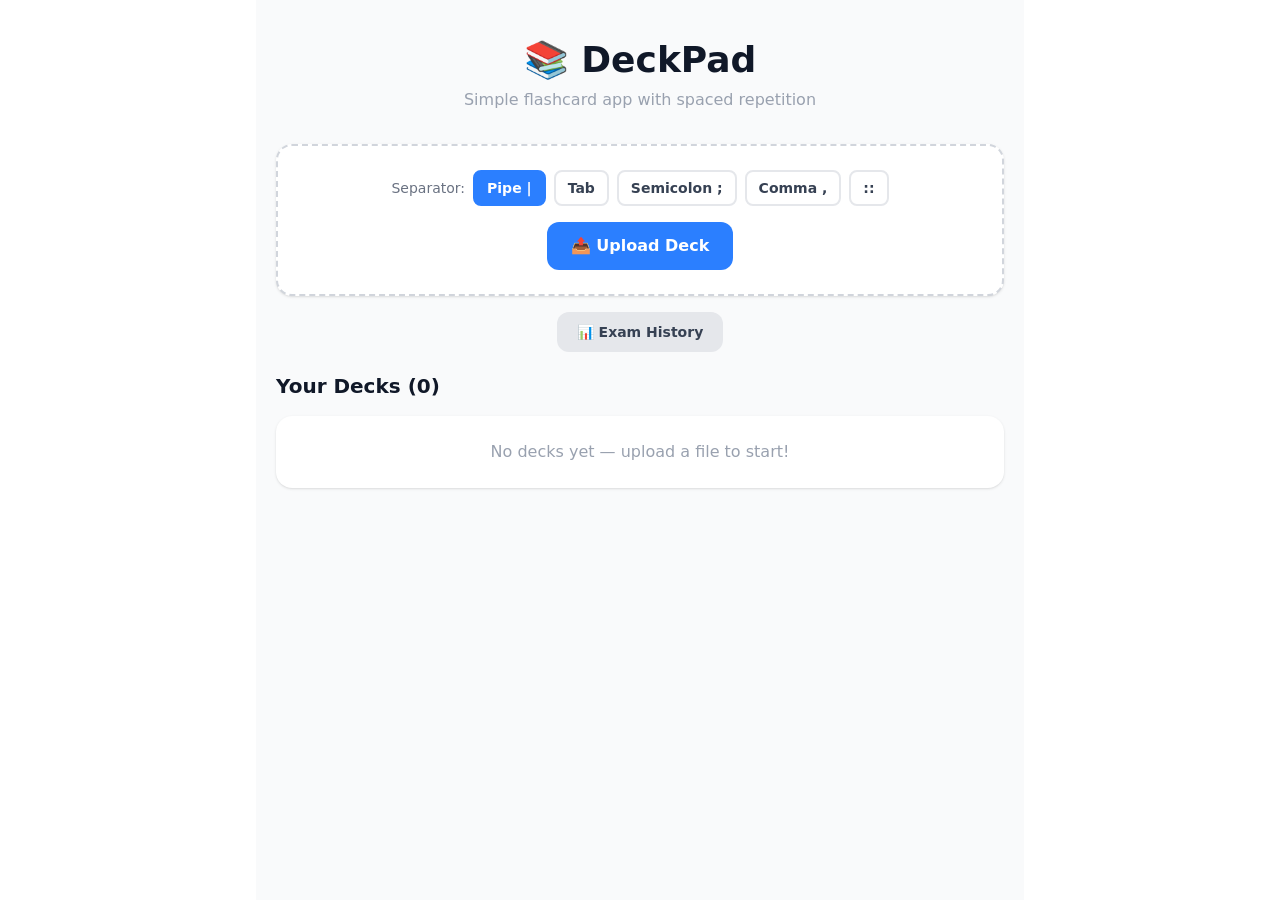
==== index.html @ 220c31b1 "Add files via upload" ====
<!doctype html>
<html lang="en">
  <head>
    <meta charset="UTF-8" />
    <meta
      name="viewport"
      content="width=device-width, initial-scale=1.0, user-scalable=no, viewport-fit=cover"
    />
    <meta name="mobile-web-app-capable" content="yes" />
    <meta name="apple-mobile-web-app-status-bar-style" content="default" />
    <title>DeckPad</title>
    <script type="module" crossorigin src="./index-BWUxQXzK.js"></script>
    <link rel="stylesheet" crossorigin href="./style-DyiCf68W.css" />
  </head>
  <body>
    <main></main>
  </body>
</html>
---- style-DyiCf68W.css ----
@layer properties{@supports (((-webkit-hyphens:none)) and (not (margin-trim:inline))) or ((-moz-orient:inline) and (not (color:rgb(from red r g b)))){*,:before,:after,::backdrop{--tw-border-style:solid;--tw-gradient-position:initial;--tw-gradient-from:#0000;--tw-gradient-via:#0000;--tw-gradient-to:#0000;--tw-gradient-stops:initial;--tw-gradient-via-stops:initial;--tw-gradient-from-position:0%;--tw-gradient-via-position:50%;--tw-gradient-to-position:100%;--tw-leading:initial;--tw-font-weight:initial;--tw-tracking:initial;--tw-shadow:0 0 #0000;--tw-shadow-color:initial;--tw-shadow-alpha:100%;--tw-inset-shadow:0 0 #0000;--tw-inset-shadow-color:initial;--tw-inset-shadow-alpha:100%;--tw-ring-color:initial;--tw-ring-shadow:0 0 #0000;--tw-inset-ring-color:initial;--tw-inset-ring-shadow:0 0 #0000;--tw-ring-inset:initial;--tw-ring-offset-width:0px;--tw-ring-offset-color:#fff;--tw-ring-offset-shadow:0 0 #0000;--tw-duration:initial;--tw-ease:initial}}}@layer theme{:root,:host{--font-sans:ui-sans-serif, system-ui, sans-serif, "Apple Color Emoji", "Segoe UI Emoji", "Segoe UI Symbol", "Noto Color Emoji";--font-mono:ui-monospace, SFMono-Regular, Menlo, Monaco, Consolas, "Liberation Mono", "Courier New", monospace;--color-red-50:oklch(97.1% .013 17.38);--color-red-400:oklch(70.4% .191 22.216);--color-red-500:oklch(63.7% .237 25.331);--color-red-600:oklch(57.7% .245 27.325);--color-red-700:oklch(50.5% .213 27.518);--color-orange-500:oklch(70.5% .213 47.604);--color-orange-600:oklch(64.6% .222 41.116);--color-green-50:oklch(98.2% .018 155.826);--color-green-400:oklch(79.2% .209 151.711);--color-green-500:oklch(72.3% .219 149.579);--color-green-600:oklch(62.7% .194 149.214);--color-green-700:oklch(52.7% .154 150.069);--color-blue-50:oklch(97% .014 254.604);--color-blue-500:oklch(62.3% .214 259.815);--color-blue-600:oklch(54.6% .245 262.881);--color-blue-700:oklch(48.8% .243 264.376);--color-gray-50:oklch(98.5% .002 247.839);--color-gray-100:oklch(96.7% .003 264.542);--color-gray-200:oklch(92.8% .006 264.531);--color-gray-300:oklch(87.2% .01 258.338);--color-gray-400:oklch(70.7% .022 261.325);--color-gray-500:oklch(55.1% .027 264.364);--color-gray-700:oklch(37.3% .034 259.733);--color-gray-800:oklch(27.8% .033 256.848);--color-gray-900:oklch(21% .034 264.665);--color-white:#fff;--spacing:.25rem;--container-3xl:48rem;--text-xs:.75rem;--text-xs--line-height:calc(1 / .75);--text-sm:.875rem;--text-sm--line-height:calc(1.25 / .875);--text-base:1rem;--text-base--line-height: 1.5 ;--text-lg:1.125rem;--text-lg--line-height:calc(1.75 / 1.125);--text-xl:1.25rem;--text-xl--line-height:calc(1.75 / 1.25);--text-2xl:1.5rem;--text-2xl--line-height:calc(2 / 1.5);--text-3xl:1.875rem;--text-3xl--line-height: 1.2 ;--text-4xl:2.25rem;--text-4xl--line-height:calc(2.5 / 2.25);--text-5xl:3rem;--text-5xl--line-height:1;--text-6xl:3.75rem;--text-6xl--line-height:1;--font-weight-semibold:600;--font-weight-bold:700;--font-weight-extrabold:800;--tracking-wider:.05em;--tracking-widest:.1em;--leading-relaxed:1.625;--radius-md:.375rem;--radius-lg:.5rem;--radius-xl:.75rem;--radius-2xl:1rem;--default-transition-duration:.15s;--default-transition-timing-function:cubic-bezier(.4, 0, .2, 1);--default-font-family:var(--font-sans);--default-mono-font-family:var(--font-mono)}}@layer base{*,:after,:before,::backdrop{box-sizing:border-box;border:0 solid;margin:0;padding:0}::file-selector-button{box-sizing:border-box;border:0 solid;margin:0;padding:0}html,:host{-webkit-text-size-adjust:100%;tab-size:4;line-height:1.5;font-family:var(--default-font-family,ui-sans-serif, system-ui, sans-serif, "Apple Color Emoji", "Segoe UI Emoji", "Segoe UI Symbol", "Noto Color Emoji");font-feature-settings:var(--default-font-feature-settings,normal);font-variation-settings:var(--default-font-variation-settings,normal);-webkit-tap-highlight-color:transparent}hr{height:0;color:inherit;border-top-width:1px}abbr:where([title]){-webkit-text-decoration:underline dotted;text-decoration:underline dotted}h1,h2,h3,h4,h5,h6{font-size:inherit;font-weight:inherit}a{color:inherit;-webkit-text-decoration:inherit;text-decoration:inherit}b,strong{font-weight:bolder}code,kbd,samp,pre{font-family:var(--default-mono-font-family,ui-monospace, SFMono-Regular, Menlo, Monaco, Consolas, "Liberation Mono", "Courier New", monospace);font-feature-settings:var(--default-mono-font-feature-settings,normal);font-variation-settings:var(--default-mono-font-variation-settings,normal);font-size:1em}small{font-size:80%}sub,sup{vertical-align:baseline;font-size:75%;line-height:0;position:relative}sub{bottom:-.25em}sup{top:-.5em}table{text-indent:0;border-color:inherit;border-collapse:collapse}:-moz-focusring{outline:auto}progress{vertical-align:baseline}summary{display:list-item}ol,ul,menu{list-style:none}img,svg,video,canvas,audio,iframe,embed,object{vertical-align:middle;display:block}img,video{max-width:100%;height:auto}button,input,select,optgroup,textarea{font:inherit;font-feature-settings:inherit;font-variation-settings:inherit;letter-spacing:inherit;color:inherit;opacity:1;background-color:#0000;border-radius:0}::file-selector-button{font:inherit;font-feature-settings:inherit;font-variation-settings:inherit;letter-spacing:inherit;color:inherit;opacity:1;background-color:#0000;border-radius:0}:where(select:is([multiple],[size])) optgroup{font-weight:bolder}:where(select:is([multiple],[size])) optgroup option{padding-inline-start:20px}::file-selector-button{margin-inline-end:4px}::placeholder{opacity:1}@supports (not ((-webkit-appearance:-apple-pay-button))) or (contain-intrinsic-size:1px){::placeholder{color:currentColor}@supports (color:color-mix(in lab,red,red)){::placeholder{color:color-mix(in oklab,currentcolor 50%,transparent)}}}textarea{resize:vertical}::-webkit-search-decoration{-webkit-appearance:none}::-webkit-date-and-time-value{min-height:1lh;text-align:inherit}::-webkit-datetime-edit{display:inline-flex}::-webkit-datetime-edit-fields-wrapper{padding:0}::-webkit-datetime-edit{padding-block:0}::-webkit-datetime-edit-year-field{padding-block:0}::-webkit-datetime-edit-month-field{padding-block:0}::-webkit-datetime-edit-day-field{padding-block:0}::-webkit-datetime-edit-hour-field{padding-block:0}::-webkit-datetime-edit-minute-field{padding-block:0}::-webkit-datetime-edit-second-field{padding-block:0}::-webkit-datetime-edit-millisecond-field{padding-block:0}::-webkit-datetime-edit-meridiem-field{padding-block:0}::-webkit-calendar-picker-indicator{line-height:1}:-moz-ui-invalid{box-shadow:none}button,input:where([type=button],[type=reset],[type=submit]){appearance:button}::file-selector-button{appearance:button}::-webkit-inner-spin-button{height:auto}::-webkit-outer-spin-button{height:auto}[hidden]:where(:not([hidden=until-found])){display:none!important}}@layer components;@layer utilities{.start\!{inset-inline-start:var(--spacing)!important}.mx-auto{margin-inline:auto}.my-3{margin-block:calc(var(--spacing) * 3)}.mt-1{margin-top:calc(var(--spacing) * 1)}.mt-2{margin-top:calc(var(--spacing) * 2)}.mt-4{margin-top:calc(var(--spacing) * 4)}.mb-1{margin-bottom:calc(var(--spacing) * 1)}.mb-2{margin-bottom:calc(var(--spacing) * 2)}.mb-3{margin-bottom:calc(var(--spacing) * 3)}.mb-4{margin-bottom:calc(var(--spacing) * 4)}.mb-5{margin-bottom:calc(var(--spacing) * 5)}.mb-6{margin-bottom:calc(var(--spacing) * 6)}.mb-8{margin-bottom:calc(var(--spacing) * 8)}.ml-1{margin-left:calc(var(--spacing) * 1)}.ml-auto{margin-left:auto}.flex{display:flex}.grid{display:grid}.hidden{display:none}.inline-block{display:inline-block}.inline-flex{display:inline-flex}.table{display:table}.h-1\.5{height:calc(var(--spacing) * 1.5)}.h-4{height:calc(var(--spacing) * 4)}.h-6{height:calc(var(--spacing) * 6)}.h-8{height:calc(var(--spacing) * 8)}.h-14{height:calc(var(--spacing) * 14)}.h-24{height:calc(var(--spacing) * 24)}.h-28{height:calc(var(--spacing) * 28)}.h-full{height:100%}.min-h-screen{min-height:100vh}.w-8{width:calc(var(--spacing) * 8)}.w-14{width:calc(var(--spacing) * 14)}.w-16{width:calc(var(--spacing) * 16)}.w-20{width:calc(var(--spacing) * 20)}.w-28{width:calc(var(--spacing) * 28)}.w-full{width:100%}.w-px{width:1px}.max-w-3xl{max-width:var(--container-3xl)}.max-w-full{max-width:100%}.cursor-pointer{cursor:pointer}.grid-cols-2{grid-template-columns:repeat(2,minmax(0,1fr))}.grid-cols-4{grid-template-columns:repeat(4,minmax(0,1fr))}.flex-wrap{flex-wrap:wrap}.items-center{align-items:center}.justify-between{justify-content:space-between}.justify-center{justify-content:center}.gap-1{gap:calc(var(--spacing) * 1)}.gap-1\.5{gap:calc(var(--spacing) * 1.5)}.gap-2{gap:calc(var(--spacing) * 2)}.gap-3{gap:calc(var(--spacing) * 3)}.gap-4{gap:calc(var(--spacing) * 4)}.gap-8{gap:calc(var(--spacing) * 8)}.self-center{align-self:center}.overflow-hidden{overflow:hidden}.rounded-2xl{border-radius:var(--radius-2xl)}.rounded-full{border-radius:3.40282e38px}.rounded-lg{border-radius:var(--radius-lg)}.rounded-md{border-radius:var(--radius-md)}.rounded-xl{border-radius:var(--radius-xl)}.border{border-style:var(--tw-border-style);border-width:1px}.border-2{border-style:var(--tw-border-style);border-width:2px}.border-l-4{border-left-style:var(--tw-border-style);border-left-width:4px}.border-dashed{--tw-border-style:dashed;border-style:dashed}.border-none{--tw-border-style:none;border-style:none}.border-blue-500{border-color:var(--color-blue-500)}.border-gray-100{border-color:var(--color-gray-100)}.border-gray-200{border-color:var(--color-gray-200)}.border-gray-300{border-color:var(--color-gray-300)}.border-green-500{border-color:var(--color-green-500)}.border-red-500{border-color:var(--color-red-500)}.bg-blue-50{background-color:var(--color-blue-50)}.bg-blue-500{background-color:var(--color-blue-500)}.bg-gray-50{background-color:var(--color-gray-50)}.bg-gray-100{background-color:var(--color-gray-100)}.bg-gray-200{background-color:var(--color-gray-200)}.bg-gray-300{background-color:var(--color-gray-300)}.bg-green-50{background-color:var(--color-green-50)}.bg-green-500{background-color:var(--color-green-500)}.bg-orange-500{background-color:var(--color-orange-500)}.bg-red-50{background-color:var(--color-red-50)}.bg-red-500{background-color:var(--color-red-500)}.bg-white{background-color:var(--color-white)}.bg-white\/25{background-color:#ffffff40}@supports (color:color-mix(in lab,red,red)){.bg-white\/25{background-color:color-mix(in oklab,var(--color-white) 25%,transparent)}}.bg-white\/30{background-color:#ffffff4d}@supports (color:color-mix(in lab,red,red)){.bg-white\/30{background-color:color-mix(in oklab,var(--color-white) 30%,transparent)}}.bg-gradient-to-br{--tw-gradient-position:to bottom right in oklab;background-image:linear-gradient(var(--tw-gradient-stops))}.from-green-500{--tw-gradient-from:var(--color-green-500);--tw-gradient-stops:var(--tw-gradient-via-stops,var(--tw-gradient-position), var(--tw-gradient-from) var(--tw-gradient-from-position), var(--tw-gradient-to) var(--tw-gradient-to-position))}.from-red-500{--tw-gradient-from:var(--color-red-500);--tw-gradient-stops:var(--tw-gradient-via-stops,var(--tw-gradient-position), var(--tw-gradient-from) var(--tw-gradient-from-position), var(--tw-gradient-to) var(--tw-gradient-to-position))}.to-green-400{--tw-gradient-to:var(--color-green-400);--tw-gradient-stops:var(--tw-gradient-via-stops,var(--tw-gradient-position), var(--tw-gradient-from) var(--tw-gradient-from-position), var(--tw-gradient-to) var(--tw-gradient-to-position))}.to-red-400{--tw-gradient-to:var(--color-red-400);--tw-gradient-stops:var(--tw-gradient-via-stops,var(--tw-gradient-position), var(--tw-gradient-from) var(--tw-gradient-from-position), var(--tw-gradient-to) var(--tw-gradient-to-position))}.object-contain{object-fit:contain}.p-2{padding:calc(var(--spacing) * 2)}.p-3{padding:calc(var(--spacing) * 3)}.p-5{padding:calc(var(--spacing) * 5)}.p-6{padding:calc(var(--spacing) * 6)}.p-8{padding:calc(var(--spacing) * 8)}.p-10{padding:calc(var(--spacing) * 10)}.px-1\.5{padding-inline:calc(var(--spacing) * 1.5)}.px-3{padding-inline:calc(var(--spacing) * 3)}.px-4{padding-inline:calc(var(--spacing) * 4)}.px-5{padding-inline:calc(var(--spacing) * 5)}.px-6{padding-inline:calc(var(--spacing) * 6)}.px-7{padding-inline:calc(var(--spacing) * 7)}.px-8{padding-inline:calc(var(--spacing) * 8)}.py-0\.5{padding-block:calc(var(--spacing) * .5)}.py-1{padding-block:calc(var(--spacing) * 1)}.py-1\.5{padding-block:calc(var(--spacing) * 1.5)}.py-2{padding-block:calc(var(--spacing) * 2)}.py-2\.5{padding-block:calc(var(--spacing) * 2.5)}.py-3{padding-block:calc(var(--spacing) * 3)}.py-4{padding-block:calc(var(--spacing) * 4)}.pt-5{padding-top:calc(var(--spacing) * 5)}.text-center{text-align:center}.text-left{text-align:left}.font-mono{font-family:var(--font-mono)}.font-sans{font-family:var(--font-sans)}.text-2xl{font-size:var(--text-2xl);line-height:var(--tw-leading,var(--text-2xl--line-height))}.text-3xl{font-size:var(--text-3xl);line-height:var(--tw-leading,var(--text-3xl--line-height))}.text-4xl{font-size:var(--text-4xl);line-height:var(--tw-leading,var(--text-4xl--line-height))}.text-5xl{font-size:var(--text-5xl);line-height:var(--tw-leading,var(--text-5xl--line-height))}.text-6xl{font-size:var(--text-6xl);line-height:var(--tw-leading,var(--text-6xl--line-height))}.text-base{font-size:var(--text-base);line-height:var(--tw-leading,var(--text-base--line-height))}.text-lg{font-size:var(--text-lg);line-height:var(--tw-leading,var(--text-lg--line-height))}.text-sm{font-size:var(--text-sm);line-height:var(--tw-leading,var(--text-sm--line-height))}.text-xl{font-size:var(--text-xl);line-height:var(--tw-leading,var(--text-xl--line-height))}.text-xs{font-size:var(--text-xs);line-height:var(--tw-leading,var(--text-xs--line-height))}.leading-relaxed{--tw-leading:var(--leading-relaxed);line-height:var(--leading-relaxed)}.font-bold{--tw-font-weight:var(--font-weight-bold);font-weight:var(--font-weight-bold)}.font-extrabold{--tw-font-weight:var(--font-weight-extrabold);font-weight:var(--font-weight-extrabold)}.font-semibold{--tw-font-weight:var(--font-weight-semibold);font-weight:var(--font-weight-semibold)}.tracking-wider{--tw-tracking:var(--tracking-wider);letter-spacing:var(--tracking-wider)}.tracking-widest{--tw-tracking:var(--tracking-widest);letter-spacing:var(--tracking-widest)}.text-blue-500{color:var(--color-blue-500)}.text-blue-700{color:var(--color-blue-700)}.text-gray-400{color:var(--color-gray-400)}.text-gray-500{color:var(--color-gray-500)}.text-gray-700{color:var(--color-gray-700)}.text-gray-800{color:var(--color-gray-800)}.text-gray-900{color:var(--color-gray-900)}.text-green-500{color:var(--color-green-500)}.text-green-600{color:var(--color-green-600)}.text-green-700{color:var(--color-green-700)}.text-red-500{color:var(--color-red-500)}.text-red-700{color:var(--color-red-700)}.text-white{color:var(--color-white)}.uppercase{text-transform:uppercase}.opacity-85{opacity:.85}.opacity-90{opacity:.9}.shadow-lg{--tw-shadow:0 10px 15px -3px var(--tw-shadow-color,#0000001a), 0 4px 6px -4px var(--tw-shadow-color,#0000001a);box-shadow:var(--tw-inset-shadow),var(--tw-inset-ring-shadow),var(--tw-ring-offset-shadow),var(--tw-ring-shadow),var(--tw-shadow)}.shadow-sm{--tw-shadow:0 1px 3px 0 var(--tw-shadow-color,#0000001a), 0 1px 2px -1px var(--tw-shadow-color,#0000001a);box-shadow:var(--tw-inset-shadow),var(--tw-inset-ring-shadow),var(--tw-ring-offset-shadow),var(--tw-ring-shadow),var(--tw-shadow)}.ring-2{--tw-ring-shadow:var(--tw-ring-inset,) 0 0 0 calc(2px + var(--tw-ring-offset-width)) var(--tw-ring-color,currentcolor);box-shadow:var(--tw-inset-shadow),var(--tw-inset-ring-shadow),var(--tw-ring-offset-shadow),var(--tw-ring-shadow),var(--tw-shadow)}.ring-blue-500{--tw-ring-color:var(--color-blue-500)}.transition{transition-property:color,background-color,border-color,outline-color,text-decoration-color,fill,stroke,--tw-gradient-from,--tw-gradient-via,--tw-gradient-to,opacity,box-shadow,transform,translate,scale,rotate,filter,-webkit-backdrop-filter,backdrop-filter,display,content-visibility,overlay,pointer-events;transition-timing-function:var(--tw-ease,var(--default-transition-timing-function));transition-duration:var(--tw-duration,var(--default-transition-duration))}.transition-all{transition-property:all;transition-timing-function:var(--tw-ease,var(--default-transition-timing-function));transition-duration:var(--tw-duration,var(--default-transition-duration))}.duration-300{--tw-duration:.3s;transition-duration:.3s}.duration-1000{--tw-duration:1s;transition-duration:1s}.ease-linear{--tw-ease:linear;transition-timing-function:linear}.select-none{-webkit-user-select:none;user-select:none}@media(hover:hover){.hover\:bg-blue-600:hover{background-color:var(--color-blue-600)}.hover\:bg-gray-300:hover{background-color:var(--color-gray-300)}.hover\:bg-green-600:hover{background-color:var(--color-green-600)}.hover\:bg-orange-600:hover{background-color:var(--color-orange-600)}.hover\:bg-red-600:hover{background-color:var(--color-red-600)}.hover\:shadow-md:hover{--tw-shadow:0 4px 6px -1px var(--tw-shadow-color,#0000001a), 0 2px 4px -2px var(--tw-shadow-color,#0000001a);box-shadow:var(--tw-inset-shadow),var(--tw-inset-ring-shadow),var(--tw-ring-offset-shadow),var(--tw-ring-shadow),var(--tw-shadow)}}}@property --tw-border-style{syntax:"*";inherits:false;initial-value:solid}@property --tw-gradient-position{syntax:"*";inherits:false}@property --tw-gradient-from{syntax:"<color>";inherits:false;initial-value:#0000}@property --tw-gradient-via{syntax:"<color>";inherits:false;initial-value:#0000}@property --tw-gradient-to{syntax:"<color>";inherits:false;initial-value:#0000}@property --tw-gradient-stops{syntax:"*";inherits:false}@property --tw-gradient-via-stops{syntax:"*";inherits:false}@property --tw-gradient-from-position{syntax:"<length-percentage>";inherits:false;initial-value:0%}@property --tw-gradient-via-position{syntax:"<length-percentage>";inherits:false;initial-value:50%}@property --tw-gradient-to-position{syntax:"<length-percentage>";inherits:false;initial-value:100%}@property --tw-leading{syntax:"*";inherits:false}@property --tw-font-weight{syntax:"*";inherits:false}@property --tw-tracking{syntax:"*";inherits:false}@property --tw-shadow{syntax:"*";inherits:false;initial-value:0 0 #0000}@property --tw-shadow-color{syntax:"*";inherits:false}@property --tw-shadow-alpha{syntax:"<percentage>";inherits:false;initial-value:100%}@property --tw-inset-shadow{syntax:"*";inherits:false;initial-value:0 0 #0000}@property --tw-inset-shadow-color{syntax:"*";inherits:false}@property --tw-inset-shadow-alpha{syntax:"<percentage>";inherits:false;initial-value:100%}@property --tw-ring-color{syntax:"*";inherits:false}@property --tw-ring-shadow{syntax:"*";inherits:false;initial-value:0 0 #0000}@property --tw-inset-ring-color{syntax:"*";inherits:false}@property --tw-inset-ring-shadow{syntax:"*";inherits:false;initial-value:0 0 #0000}@property --tw-ring-inset{syntax:"*";inherits:false}@property --tw-ring-offset-width{syntax:"<length>";inherits:false;initial-value:0}@property --tw-ring-offset-color{syntax:"*";inherits:false;initial-value:#fff}@property --tw-ring-offset-shadow{syntax:"*";inherits:false;initial-value:0 0 #0000}@property --tw-duration{syntax:"*";inherits:false}@property --tw-ease{syntax:"*";inherits:false}
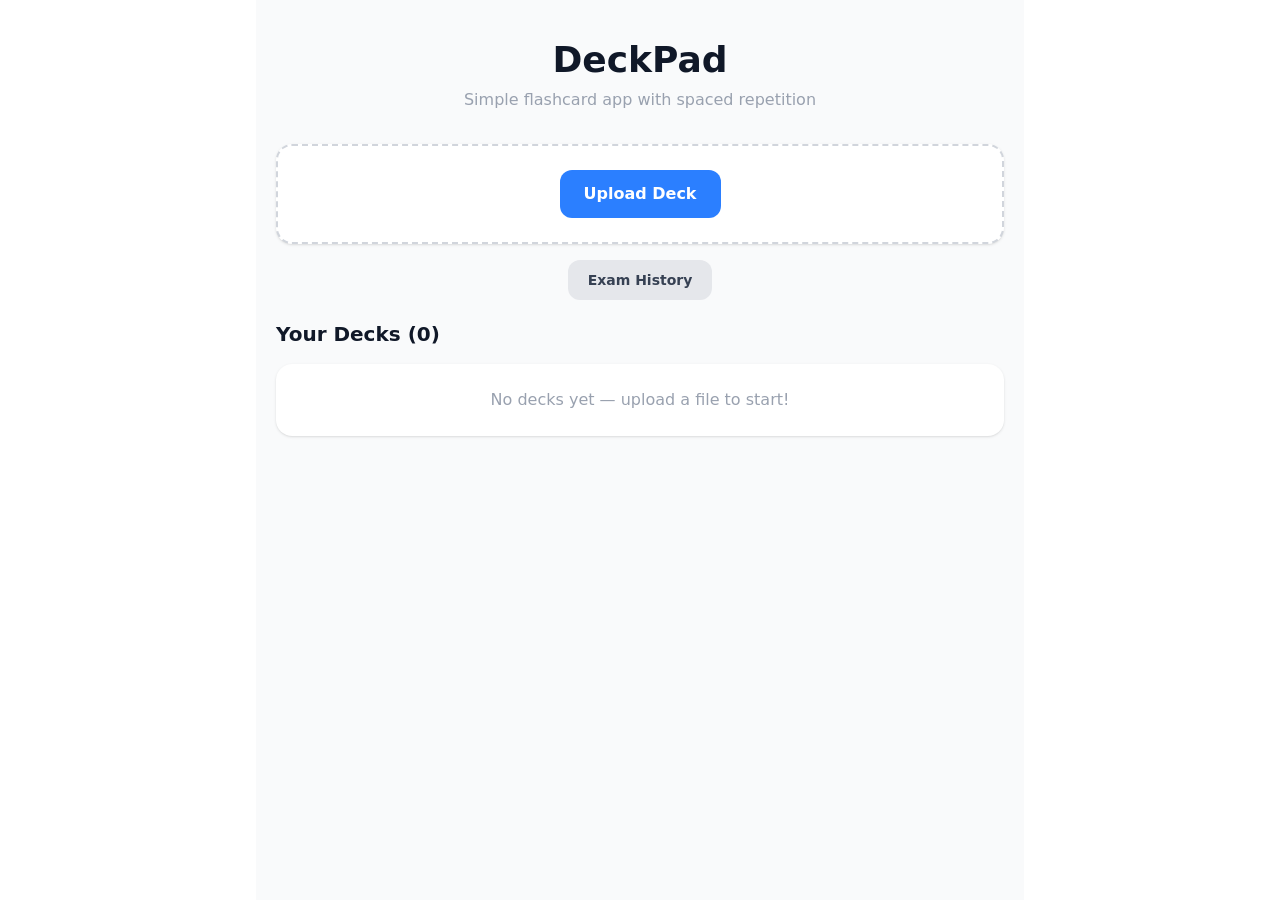
==== commit bd1302db: "Update index.html" ====
--- a/index.html
+++ b/index.html
@@ -9,10 +9,20 @@
     <meta name="mobile-web-app-capable" content="yes" />
     <meta name="apple-mobile-web-app-status-bar-style" content="default" />
     <title>DeckPad</title>
-    <script type="module" crossorigin src="./index-BWUxQXzK.js"></script>
-    <link rel="stylesheet" crossorigin href="./style-DyiCf68W.css" />
-  </head>
+    
+    
+  <style>@layer properties{@supports ((-webkit-hyphens:none) and ( not (margin-trim:inline))) or ((-moz-orient:inline) and ( not (color:rgb(from red r g b)))){*,:before,:after,::backdrop{--tw-border-style:solid;--tw-gradient-position:initial;--tw-gradient-from:#0000;--tw-gradient-via:#0000;--tw-gradient-to:#0000;--tw-gradient-stops:initial;--tw-gradient-via-stops:initial;--tw-gradient-from-position:0%;--tw-gradient-via-position:50%;--tw-gradient-to-position:100%;--tw-leading:initial;--tw-font-weight:initial;--tw-tracking:initial;--tw-shadow:0 0 #0000;--tw-shadow-color:initial;--tw-shadow-alpha:100%;--tw-inset-shadow:0 0 #0000;--tw-inset-shadow-color:initial;--tw-inset-shadow-alpha:100%;--tw-ring-color:initial;--tw-ring-shadow:0 0 #0000;--tw-inset-ring-color:initial;--tw-inset-ring-shadow:0 0 #0000;--tw-ring-inset:initial;--tw-ring-offset-width:0px;--tw-ring-offset-color:#fff;--tw-ring-offset-shadow:0 0 #0000;--tw-duration:initial;--tw-ease:initial}}}@layer theme{:root,:host{--font-sans:ui-sans-serif,system-ui,sans-serif,"Apple Color Emoji","Segoe UI Emoji","Segoe UI Symbol","Noto Color Emoji";--font-mono:ui-monospace,SFMono-Regular,Menlo,Monaco,Consolas,"Liberation Mono","Courier New",monospace;--color-red-50:oklch(97.1% .013 17.38);--color-red-400:oklch(70.4% .191 22.216);--color-red-500:oklch(63.7% .237 25.331);--color-red-600:oklch(57.7% .245 27.325);--color-red-700:oklch(50.5% .213 27.518);--color-orange-500:oklch(70.5% .213 47.604);--color-orange-600:oklch(64.6% .222 41.116);--color-green-50:oklch(98.2% .018 155.826);--color-green-400:oklch(79.2% .209 151.711);--color-green-500:oklch(72.3% .219 149.579);--color-green-600:oklch(62.7% .194 149.214);--color-green-700:oklch(52.7% .154 150.069);--color-blue-50:oklch(97% .014 254.604);--color-blue-500:oklch(62.3% .214 259.815);--color-blue-600:oklch(54.6% .245 262.881);--color-blue-700:oklch(48.8% .243 264.376);--color-gray-50:oklch(98.5% .002 247.839);--color-gray-100:oklch(96.7% .003 264.542);--color-gray-200:oklch(92.8% .006 264.531);--color-gray-300:oklch(87.2% .01 258.338);--color-gray-400:oklch(70.7% .022 261.325);--color-gray-500:oklch(55.1% .027 264.364);--color-gray-700:oklch(37.3% .034 259.733);--color-gray-800:oklch(27.8% .033 256.848);--color-gray-900:oklch(21% .034 264.665);--color-white:#fff;--spacing:.25rem;--container-3xl:48rem;--text-xs:.75rem;--text-xs--line-height:calc(1/.75);--text-sm:.875rem;--text-sm--line-height:calc(1.25/.875);--text-base:1rem;--text-base--line-height:1.5;--text-lg:1.125rem;--text-lg--line-height:calc(1.75/1.125);--text-xl:1.25rem;--text-xl--line-height:calc(1.75/1.25);--text-2xl:1.5rem;--text-2xl--line-height:calc(2/1.5);--text-3xl:1.875rem;--text-3xl--line-height:1.2;--text-4xl:2.25rem;--text-4xl--line-height:calc(2.5/2.25);--text-5xl:3rem;--text-5xl--line-height:1;--text-6xl:3.75rem;--text-6xl--line-height:1;--font-weight-semibold:600;--font-weight-bold:700;--font-weight-extrabold:800;--tracking-wider:.05em;--tracking-widest:.1em;--leading-relaxed:1.625;--radius-md:.375rem;--radius-lg:.5rem;--radius-xl:.75rem;--radius-2xl:1rem;--default-transition-duration:.15s;--default-transition-timing-function:cubic-bezier(.4,0,.2,1);--default-font-family:var(--font-sans);--default-mono-font-family:var(--font-mono)}}@layer base{*,:after,:before{box-sizing:border-box;border:0 solid;margin:0;padding:0}::backdrop{box-sizing:border-box;border:0 solid;margin:0;padding:0}::-webkit-file-upload-button{box-sizing:border-box;border:0 solid;margin:0;padding:0}::file-selector-button{box-sizing:border-box;border:0 solid;margin:0;padding:0}html,:host{-webkit-text-size-adjust:100%;tab-size:4;line-height:1.5;font-family:var(--default-font-family,ui-sans-serif,system-ui,sans-serif,"Apple Color Emoji","Segoe UI Emoji","Segoe UI Symbol","Noto Color Emoji");font-feature-settings:var(--default-font-feature-settings,normal);font-variation-settings:var(--default-font-variation-settings,normal);-webkit-tap-highlight-color:transparent}hr{color:inherit;border-top-width:1px;height:0}abbr:where([title]){-webkit-text-decoration:underline dotted;text-decoration:underline dotted}h1,h2,h3,h4,h5,h6{font-size:inherit;font-weight:inherit}a{color:inherit;-webkit-text-decoration:inherit;text-decoration:inherit}b,strong{font-weight:bolder}code,kbd,samp,pre{font-family:var(--default-mono-font-family,ui-monospace,SFMono-Regular,Menlo,Monaco,Consolas,"Liberation Mono","Courier New",monospace);font-feature-settings:var(--default-mono-font-feature-settings,normal);font-variation-settings:var(--default-mono-font-variation-settings,normal);font-size:1em}small{font-size:80%}sub,sup{vertical-align:baseline;position:relative;font-size:75%;line-height:0}sub{bottom:-.25em}sup{top:-.5em}table{text-indent:0;border-color:inherit;border-collapse:collapse}:-moz-focusring{outline:auto}progress{vertical-align:baseline}summary{display:list-item}ol,ul,menu{list-style:none}img,svg,video,canvas,audio,iframe,embed,object{vertical-align:middle;display:block}img,video{max-width:100%;height:auto}button,input,select,optgroup,textarea{font:inherit;font-feature-settings:inherit;font-variation-settings:inherit;letter-spacing:inherit;color:inherit;opacity:1;background-color:#0000;border-radius:0}::-webkit-file-upload-button{font:inherit;font-feature-settings:inherit;font-variation-settings:inherit;letter-spacing:inherit;color:inherit;opacity:1;background-color:#0000;border-radius:0}::file-selector-button{font:inherit;font-feature-settings:inherit;font-variation-settings:inherit;letter-spacing:inherit;color:inherit;opacity:1;background-color:#0000;border-radius:0}:where(select:-webkit-any([multiple],[size])) optgroup{font-weight:bolder}:where(select:-moz-any([multiple],[size])) optgroup{font-weight:bolder}:where(select:is([multiple],[size])) optgroup{font-weight:bolder}:where(select:-webkit-any([multiple],[size])) optgroup option{padding-inline-start:20px}:where(select:-moz-any([multiple],[size])) optgroup option{padding-inline-start:20px}:where(select:is([multiple],[size])) optgroup option{padding-inline-start:20px}::-webkit-file-upload-button{margin-inline-end:4px}::file-selector-button{margin-inline-end:4px}::placeholder{opacity:1}@supports ( not (-webkit-appearance:-apple-pay-button)) or (contain-intrinsic-size:1px){::placeholder{color:currentColor}@supports (color:color-mix(in lab,red,red)){::placeholder{color:color-mix(in oklab,currentcolor 50%,transparent)}}}textarea{resize:vertical}::-webkit-search-decoration{-webkit-appearance:none}::-webkit-date-and-time-value{text-align:inherit;min-height:1lh}::-webkit-datetime-edit{display:inline-flex}::-webkit-datetime-edit-fields-wrapper{padding:0}::-webkit-datetime-edit{padding-block-start:0;padding-block-end:0}::-webkit-datetime-edit-year-field{padding-block-start:0;padding-block-end:0}::-webkit-datetime-edit-month-field{padding-block-start:0;padding-block-end:0}::-webkit-datetime-edit-day-field{padding-block-start:0;padding-block-end:0}::-webkit-datetime-edit-hour-field{padding-block-start:0;padding-block-end:0}::-webkit-datetime-edit-minute-field{padding-block-start:0;padding-block-end:0}::-webkit-datetime-edit-second-field{padding-block-start:0;padding-block-end:0}::-webkit-datetime-edit-millisecond-field{padding-block-start:0;padding-block-end:0}::-webkit-datetime-edit-meridiem-field{padding-block-start:0;padding-block-end:0}::-webkit-calendar-picker-indicator{line-height:1}:-moz-ui-invalid{box-shadow:none}button{appearance:button}input:where([type=button],[type=reset],[type=submit]){appearance:button}::-webkit-file-upload-button{appearance:button}::file-selector-button{appearance:button}::-webkit-inner-spin-button{height:auto}::-webkit-outer-spin-button{height:auto}[hidden]:where(:not([hidden=until-found])){display:none!important}}@layer components;@layer utilities{.start\!:not(:-webkit-any(:lang(ae),:lang(ar),:lang(arc),:lang(bcc),:lang(bqi),:lang(ckb),:lang(dv),:lang(fa),:lang(glk),:lang(he),:lang(ku),:lang(mzn),:lang(nqo),:lang(pnb),:lang(ps),:lang(sd),:lang(ug),:lang(ur),:lang(yi))){left:var(--spacing)}.start\!:not(:-moz-any(:lang(ae),:lang(ar),:lang(arc),:lang(bcc),:lang(bqi),:lang(ckb),:lang(dv),:lang(fa),:lang(glk),:lang(he),:lang(ku),:lang(mzn),:lang(nqo),:lang(pnb),:lang(ps),:lang(sd),:lang(ug),:lang(ur),:lang(yi))){left:var(--spacing)}.start\!:not(:is(:lang(ae),:lang(ar),:lang(arc),:lang(bcc),:lang(bqi),:lang(ckb),:lang(dv),:lang(fa),:lang(glk),:lang(he),:lang(ku),:lang(mzn),:lang(nqo),:lang(pnb),:lang(ps),:lang(sd),:lang(ug),:lang(ur),:lang(yi))){left:var(--spacing)}.start\!:-webkit-any(:lang(ae),:lang(ar),:lang(arc),:lang(bcc),:lang(bqi),:lang(ckb),:lang(dv),:lang(fa),:lang(glk),:lang(he),:lang(ku),:lang(mzn),:lang(nqo),:lang(pnb),:lang(ps),:lang(sd),:lang(ug),:lang(ur),:lang(yi)){right:var(--spacing)}.start\!:-moz-any(:lang(ae),:lang(ar),:lang(arc),:lang(bcc),:lang(bqi),:lang(ckb),:lang(dv),:lang(fa),:lang(glk),:lang(he),:lang(ku),:lang(mzn),:lang(nqo),:lang(pnb),:lang(ps),:lang(sd),:lang(ug),:lang(ur),:lang(yi)){right:var(--spacing)}.start\!:is(:lang(ae),:lang(ar),:lang(arc),:lang(bcc),:lang(bqi),:lang(ckb),:lang(dv),:lang(fa),:lang(glk),:lang(he),:lang(ku),:lang(mzn),:lang(nqo),:lang(pnb),:lang(ps),:lang(sd),:lang(ug),:lang(ur),:lang(yi)){right:var(--spacing)}.mx-auto{margin-inline-start:auto;margin-inline-end:auto}.my-3{margin-block:calc(var(--spacing)*3)}.mt-1{margin-top:calc(var(--spacing)*1)}.mt-2{margin-top:calc(var(--spacing)*2)}.mt-4{margin-top:calc(var(--spacing)*4)}.mb-1{margin-bottom:calc(var(--spacing)*1)}.mb-2{margin-bottom:calc(var(--spacing)*2)}.mb-3{margin-bottom:calc(var(--spacing)*3)}.mb-4{margin-bottom:calc(var(--spacing)*4)}.mb-5{margin-bottom:calc(var(--spacing)*5)}.mb-6{margin-bottom:calc(var(--spacing)*6)}.mb-8{margin-bottom:calc(var(--spacing)*8)}.ml-1{margin-left:calc(var(--spacing)*1)}.ml-auto{margin-left:auto}.flex{display:flex}.grid{display:grid}.hidden{display:none}.inline-block{display:inline-block}.inline-flex{display:inline-flex}.table{display:table}.h-1\.5{height:calc(var(--spacing)*1.5)}.h-4{height:calc(var(--spacing)*4)}.h-6{height:calc(var(--spacing)*6)}.h-8{height:calc(var(--spacing)*8)}.h-14{height:calc(var(--spacing)*14)}.h-24{height:calc(var(--spacing)*24)}.h-28{height:calc(var(--spacing)*28)}.h-full{height:100%}.min-h-screen{min-height:100vh}.w-8{width:calc(var(--spacing)*8)}.w-14{width:calc(var(--spacing)*14)}.w-16{width:calc(var(--spacing)*16)}.w-20{width:calc(var(--spacing)*20)}.w-28{width:calc(var(--spacing)*28)}.w-full{width:100%}.w-px{width:1px}.max-w-3xl{max-width:var(--container-3xl)}.max-w-full{max-width:100%}.cursor-pointer{cursor:pointer}.grid-cols-2{grid-template-columns:repeat(2,minmax(0,1fr))}.grid-cols-4{grid-template-columns:repeat(4,minmax(0,1fr))}.flex-wrap{flex-wrap:wrap}.items-center{align-items: center}.justify-between{justify-content:space-between}.justify-center{justify-content:center}.gap-1{gap:calc(var(--spacing)*1)}.gap-2{gap:calc(var(--spacing)*2)}.gap-3{gap:calc(var(--spacing)*3)}.gap-4{gap:calc(var(--spacing)*4)}.gap-8{gap:calc(var(--spacing)*8)}.overflow-hidden{overflow:hidden}.rounded-2xl{border-radius:var(--radius-2xl)}.rounded-full{border-radius:3.40282e+38px}.rounded-lg{border-radius:var(--radius-lg)}.rounded-md{border-radius:var(--radius-md)}.rounded-xl{border-radius:var(--radius-xl)}.border{border-style:var(--tw-border-style);border-width:1px}.border-2{border-style:var(--tw-border-style);border-width:2px}.border-l-4{border-left-style:var(--tw-border-style);border-left-width:4px}.border-dashed{--tw-border-style:dashed;border-style:dashed}.border-none{--tw-border-style:none;border-style:none}.border-blue-500{border-color:var(--color-blue-500)}.border-gray-100{border-color:var(--color-gray-100)}.border-gray-300{border-color:var(--color-gray-300)}.border-green-500{border-color:var(--color-green-500)}.border-red-500{border-color:var(--color-red-500)}.bg-blue-50{background-color:var(--color-blue-50)}.bg-blue-500{background-color:var(--color-blue-500)}.bg-gray-50{background-color:var(--color-gray-50)}.bg-gray-100{background-color:var(--color-gray-100)}.bg-gray-200{background-color:var(--color-gray-200)}.bg-gray-300{background-color:var(--color-gray-300)}.bg-green-50{background-color:var(--color-green-50)}.bg-green-500{background-color:var(--color-green-500)}.bg-orange-500{background-color:var(--color-orange-500)}.bg-red-50{background-color:var(--color-red-50)}.bg-red-500{background-color:var(--color-red-500)}.bg-white{background-color:var(--color-white)}.bg-white\/25{background-color:#ffffff40}@supports (color:color-mix(in lab,red,red)){.bg-white\/25{background-color:color-mix(in oklab,var(--color-white)25%,transparent)}}.bg-white\/30{background-color:#ffffff4d}@supports (color:color-mix(in lab,red,red)){.bg-white\/30{background-color:color-mix(in oklab,var(--color-white)30%,transparent)}}.bg-gradient-to-br{--tw-gradient-position:to bottom right in oklab;background-image:linear-gradient(var(--tw-gradient-stops))}.from-green-500{--tw-gradient-from:var(--color-green-500);--tw-gradient-stops:var(--tw-gradient-via-stops,var(--tw-gradient-position),var(--tw-gradient-from)var(--tw-gradient-from-position),var(--tw-gradient-to)var(--tw-gradient-to-position))}.from-red-500{--tw-gradient-from:var(--color-red-500);--tw-gradient-stops:var(--tw-gradient-via-stops,var(--tw-gradient-position),var(--tw-gradient-from)var(--tw-gradient-from-position),var(--tw-gradient-to)var(--tw-gradient-to-position))}.to-green-400{--tw-gradient-to:var(--color-green-400);--tw-gradient-stops:var(--tw-gradient-via-stops,var(--tw-gradient-position),var(--tw-gradient-from)var(--tw-gradient-from-position),var(--tw-gradient-to)var(--tw-gradient-to-position))}.to-red-400{--tw-gradient-to:var(--color-red-400);--tw-gradient-stops:var(--tw-gradient-via-stops,var(--tw-gradient-position),var(--tw-gradient-from)var(--tw-gradient-from-position),var(--tw-gradient-to)var(--tw-gradient-to-position))}.object-contain{object-fit:contain}.p-2{padding:calc(var(--spacing)*2)}.p-3{padding:calc(var(--spacing)*3)}.p-5{padding:calc(var(--spacing)*5)}.p-6{padding:calc(var(--spacing)*6)}.p-8{padding:calc(var(--spacing)*8)}.p-10{padding:calc(var(--spacing)*10)}.px-1\.5{padding-inline:calc(var(--spacing)*1.5)}.px-3{padding-inline:calc(var(--spacing)*3)}.px-4{padding-inline:calc(var(--spacing)*4)}.px-5{padding-inline:calc(var(--spacing)*5)}.px-6{padding-inline:calc(var(--spacing)*6)}.px-7{padding-inline:calc(var(--spacing)*7)}.px-8{padding-inline:calc(var(--spacing)*8)}.py-0\.5{padding-block:calc(var(--spacing)*.5)}.py-1{padding-block:calc(var(--spacing)*1)}.py-1\.5{padding-block:calc(var(--spacing)*1.5)}.py-2{padding-block:calc(var(--spacing)*2)}.py-2\.5{padding-block:calc(var(--spacing)*2.5)}.py-3{padding-block:calc(var(--spacing)*3)}.py-4{padding-block:calc(var(--spacing)*4)}.pt-5{padding-top:calc(var(--spacing)*5)}.text-center{text-align:center}.text-left{text-align:left}.font-mono{font-family:var(--font-mono)}.font-sans{font-family:var(--font-sans)}.text-2xl{font-size:var(--text-2xl);line-height:var(--tw-leading,var(--text-2xl--line-height))}.text-3xl{font-size:var(--text-3xl);line-height:var(--tw-leading,var(--text-3xl--line-height))}.text-4xl{font-size:var(--text-4xl);line-height:var(--tw-leading,var(--text-4xl--line-height))}.text-5xl{font-size:var(--text-5xl);line-height:var(--tw-leading,var(--text-5xl--line-height))}.text-6xl{font-size:var(--text-6xl);line-height:var(--tw-leading,var(--text-6xl--line-height))}.text-base{font-size:var(--text-base);line-height:var(--tw-leading,var(--text-base--line-height))}.text-lg{font-size:var(--text-lg);line-height:var(--tw-leading,var(--text-lg--line-height))}.text-sm{font-size:var(--text-sm);line-height:var(--tw-leading,var(--text-sm--line-height))}.text-xl{font-size:var(--text-xl);line-height:var(--tw-leading,var(--text-xl--line-height))}.text-xs{font-size:var(--text-xs);line-height:var(--tw-leading,var(--text-xs--line-height))}.leading-relaxed{--tw-leading:var(--leading-relaxed);line-height:var(--leading-relaxed)}.font-bold{--tw-font-weight:var(--font-weight-bold);font-weight:var(--font-weight-bold)}.font-extrabold{--tw-font-weight:var(--font-weight-extrabold);font-weight:var(--font-weight-extrabold)}.font-semibold{--tw-font-weight:var(--font-weight-semibold);font-weight:var(--font-weight-semibold)}.tracking-wider{--tw-tracking:var(--tracking-wider);letter-spacing:var(--tracking-wider)}.tracking-widest{--tw-tracking:var(--tracking-widest);letter-spacing:var(--tracking-widest)}.text-blue-500{color:var(--color-blue-500)}.text-blue-700{color:var(--color-blue-700)}.text-gray-400{color:var(--color-gray-400)}.text-gray-500{color:var(--color-gray-500)}.text-gray-700{color:var(--color-gray-700)}.text-gray-800{color:var(--color-gray-800)}.text-gray-900{color:var(--color-gray-900)}.text-green-500{color:var(--color-green-500)}.text-green-600{color:var(--color-green-600)}.text-green-700{color:var(--color-green-700)}.text-red-500{color:var(--color-red-500)}.text-red-700{color:var(--color-red-700)}.text-white{color:var(--color-white)}.uppercase{text-transform:uppercase}.opacity-85{opacity:.85}.opacity-90{opacity:.9}.shadow-lg{--tw-shadow:0 10px 15px -3px var(--tw-shadow-color,#0000001a),0 4px 6px -4px var(--tw-shadow-color,#0000001a);box-shadow:var(--tw-inset-shadow),var(--tw-inset-ring-shadow),var(--tw-ring-offset-shadow),var(--tw-ring-shadow),var(--tw-shadow)}.shadow-sm{--tw-shadow:0 1px 3px 0 var(--tw-shadow-color,#0000001a),0 1px 2px -1px var(--tw-shadow-color,#0000001a);box-shadow:var(--tw-inset-shadow),var(--tw-inset-ring-shadow),var(--tw-ring-offset-shadow),var(--tw-ring-shadow),var(--tw-shadow)}.ring-2{--tw-ring-shadow:var(--tw-ring-inset,)0 0 0 calc(2px + var(--tw-ring-offset-width))var(--tw-ring-color,currentcolor);box-shadow:var(--tw-inset-shadow),var(--tw-inset-ring-shadow),var(--tw-ring-offset-shadow),var(--tw-ring-shadow),var(--tw-shadow)}.ring-blue-500{--tw-ring-color:var(--color-blue-500)}.transition{transition-property:color,background-color,border-color,outline-color,text-decoration-color,fill,stroke,--tw-gradient-from,--tw-gradient-via,--tw-gradient-to,opacity,box-shadow,transform,translate,scale,rotate,filter,-webkit-backdrop-filter,backdrop-filter,display,content-visibility,overlay,pointer-events;transition-timing-function:var(--tw-ease,var(--default-transition-timing-function));transition-duration:var(--tw-duration,var(--default-transition-duration))}.transition-all{transition-property:all;transition-timing-function:var(--tw-ease,var(--default-transition-timing-function));transition-duration:var(--tw-duration,var(--default-transition-duration))}.duration-300{--tw-duration:.3s;transition-duration:.3s}.duration-1000{--tw-duration:1s;transition-duration:1s}.ease-linear{--tw-ease:linear;transition-timing-function:linear}.select-none{-webkit-user-select:none;user-select:none}@media (hover:hover){.hover\:bg-blue-600:hover{background-color:var(--color-blue-600)}.hover\:bg-gray-300:hover{background-color:var(--color-gray-300)}.hover\:bg-green-600:hover{background-color:var(--color-green-600)}.hover\:bg-orange-600:hover{background-color:var(--color-orange-600)}.hover\:bg-red-600:hover{background-color:var(--color-red-600)}.hover\:shadow-md:hover{--tw-shadow:0 4px 6px -1px var(--tw-shadow-color,#0000001a),0 2px 4px -2px var(--tw-shadow-color,#0000001a);box-shadow:var(--tw-inset-shadow),var(--tw-inset-ring-shadow),var(--tw-ring-offset-shadow),var(--tw-ring-shadow),var(--tw-shadow)}}}@property --tw-border-style{syntax:"*";inherits:false;initial-value:solid}@property --tw-gradient-position{syntax:"*";inherits:false}@property --tw-gradient-from{syntax:"<color>";inherits:false;initial-value:#0000}@property --tw-gradient-via{syntax:"<color>";inherits:false;initial-value:#0000}@property --tw-gradient-to{syntax:"<color>";inherits:false;initial-value:#0000}@property --tw-gradient-stops{syntax:"*";inherits:false}@property --tw-gradient-via-stops{syntax:"*";inherits:false}@property --tw-gradient-from-position{syntax:"<length-percentage>";inherits:false;initial-value:0%}@property --tw-gradient-via-position{syntax:"<length-percentage>";inherits:false;initial-value:50%}@property --tw-gradient-to-position{syntax:"<length-percentage>";inherits:false;initial-value:100%}@property --tw-leading{syntax:"*";inherits:false}@property --tw-font-weight{syntax:"*";inherits:false}@property --tw-tracking{syntax:"*";inherits:false}@property --tw-shadow{syntax:"*";inherits:false;initial-value:0 0 #0000}@property --tw-shadow-color{syntax:"*";inherits:false}@property --tw-shadow-alpha{syntax:"<percentage>";inherits:false;initial-value:100%}@property --tw-inset-shadow{syntax:"*";inherits:false;initial-value:0 0 #0000}@property --tw-inset-shadow-color{syntax:"*";inherits:false}@property --tw-inset-shadow-alpha{syntax:"<percentage>";inherits:false;initial-value:100%}@property --tw-ring-color{syntax:"*";inherits:false}@property --tw-ring-shadow{syntax:"*";inherits:false;initial-value:0 0 #0000}@property --tw-inset-ring-color{syntax:"*";inherits:false}@property --tw-inset-ring-shadow{syntax:"*";inherits:false;initial-value:0 0 #0000}@property --tw-ring-inset{syntax:"*";inherits:false}@property --tw-ring-offset-width{syntax:"<length>";inherits:false;initial-value:0}@property --tw-ring-offset-color{syntax:"*";inherits:false;initial-value:#fff}@property --tw-ring-offset-shadow{syntax:"*";inherits:false;initial-value:0 0 #0000}@property --tw-duration{syntax:"*";inherits:false}@property --tw-ease{syntax:"*";inherits:false}
+</style></head>
   <body>
     <main></main>
-  </body>
+  <script type="module">(function(){let N=document.createElement("link").relList;if(N&&N.supports&&N.supports("modulepreload"))return;for(let c of document.querySelectorAll('link[rel="modulepreload"]'))T(c);new MutationObserver((c)=>{for(let _ of c)if(_.type==="childList")for(let V of _.addedNodes)V.tagName==="LINK"&&V.rel==="modulepreload"&&T(V)}).observe(document,{childList:!0,subtree:!0});function z(c){let _={};return c.integrity&&(_.integrity=c.integrity),c.referrerPolicy&&(_.referrerPolicy=c.referrerPolicy),c.crossOrigin==="use-credentials"?_.credentials="include":c.crossOrigin==="anonymous"?_.credentials="omit":_.credentials="same-origin",_}function T(c){if(c.ep)return;c.ep=!0;let _=z(c);fetch(c.href,_)}})();function jf(N){return N&&N.__esModule&&Object.prototype.hasOwnProperty.call(N,"default")?N.default:N}var mf={exports:{}},Sa={},hf;function nh(){if(hf)return Sa;hf=1;var N=Symbol.for("react.transitional.element"),z=Symbol.for("react.fragment");function T(c,_,V){var Z=null;if(V!==void 0&&(Z=""+V),_.key!==void 0&&(Z=""+_.key),"key"in _){V={};for(var X in _)X!=="key"&&(V[X]=_[X])}else V=_;return _=V.ref,{$$typeof:N,type:c,key:Z,ref:_!==void 0?_:null,props:V}}return Sa.Fragment=z,Sa.jsx=T,Sa.jsxs=T,Sa}var gf;function th(){return gf||(gf=1,mf.exports=nh()),mf.exports}var g=th(),yf={exports:{}},q={},vf;function rh(){if(vf)return q;vf=1;var N=Symbol.for("react.transitional.element"),z=Symbol.for("react.portal"),T=Symbol.for("react.fragment"),c=Symbol.for("react.strict_mode"),_=Symbol.for("react.profiler"),V=Symbol.for("react.consumer"),Z=Symbol.for("react.context"),X=Symbol.for("react.forward_ref"),j=Symbol.for("react.suspense"),S=Symbol.for("react.memo"),H=Symbol.for("react.lazy"),A=Symbol.for("react.activity"),J=Symbol.iterator;function ze(d){return d===null||typeof d!="object"?null:(d=J&&d[J]||d["@@iterator"],typeof d=="function"?d:null)}var fe={isMounted:function(){return!1},enqueueForceUpdate:function(){},enqueueReplaceState:function(){},enqueueSetState:function(){}},Ce=Object.assign,xe={};function $e(d,x,P){this.props=d,this.context=x,this.refs=xe,this.updater=P||fe}$e.prototype.isReactComponent={},$e.prototype.setState=function(d,x){if(typeof d!="object"&&typeof d!="function"&&d!=null)throw Error("takes an object of state variables to update or a function which returns an object of state variables.");this.updater.enqueueSetState(this,d,x,"setState")},$e.prototype.forceUpdate=function(d){this.updater.enqueueForceUpdate(this,d,"forceUpdate")};function se(){}se.prototype=$e.prototype;function pe(d,x,P){this.props=d,this.context=x,this.refs=xe,this.updater=P||fe}var Me=pe.prototype=new se;Me.constructor=pe,Ce(Me,$e.prototype),Me.isPureReactComponent=!0;var He=Array.isArray;function Ue(){}var K={H:null,A:null,T:null,S:null},Ae=Object.prototype.hasOwnProperty;function Je(d,x,P){var F=P.ref;return{$$typeof:N,type:d,key:x,ref:F!==void 0?F:null,props:P}}function Cn(d,x){return Je(d.type,x,d.props)}function R(d){return typeof d=="object"&&d!==null&&d.$$typeof===N}function Q(d){var x={"=":"=0",":":"=2"};return"$"+d.replace(/[=:]/g,function(P){return x[P]})}var ge=/\/+/g;function ke(d,x){return typeof d=="object"&&d!==null&&d.key!=null?Q(""+d.key):x.toString(36)}function Se(d){switch(d.status){case"fulfilled":return d.value;case"rejected":throw d.reason;default:switch(typeof d.status=="string"?d.then(Ue,Ue):(d.status="pending",d.then(function(x){d.status==="pending"&&(d.status="fulfilled",d.value=x)},function(x){d.status==="pending"&&(d.status="rejected",d.reason=x)})),d.status){case"fulfilled":return d.value;case"rejected":throw d.reason}}throw d}function y(d,x,P,F,E){var D=typeof d;(D==="undefined"||D==="boolean")&&(d=null);var U=!1;if(d===null)U=!0;else switch(D){case"bigint":case"string":case"number":U=!0;break;case"object":switch(d.$$typeof){case N:case z:U=!0;break;case H:return U=d._init,y(U(d._payload),x,P,F,E)}}if(U)return E=E(d),U=F===""?"."+ke(d,0):F,He(E)?(P="",U!=null&&(P=U.replace(ge,"$&/")+"/"),y(E,x,P,"",function(un){return un})):E!=null&&(R(E)&&(E=Cn(E,P+(E.key==null||d&&d.key===E.key?"":(""+E.key).replace(ge,"$&/")+"/")+U)),x.push(E)),1;U=0;var re=F===""?".":F+":";if(He(d))for(var ae=0;ae<d.length;ae++)F=d[ae],D=re+ke(F,ae),U+=y(F,x,P,D,E);else if(ae=ze(d),typeof ae=="function")for(d=ae.call(d),ae=0;!(F=d.next()).done;)F=F.value,D=re+ke(F,ae++),U+=y(F,x,P,D,E);else if(D==="object"){if(typeof d.then=="function")return y(Se(d),x,P,F,E);throw x=String(d),Error("Objects are not valid as a React child (found: "+(x==="[object Object]"?"object with keys {"+Object.keys(d).join(", ")+"}":x)+"). If you meant to render a collection of children, use an array instead.")}return U}function C(d,x,P){if(d==null)return d;var F=[],E=0;return y(d,F,"","",function(D){return x.call(P,D,E++)}),F}function L(d){if(d._status===-1){var x=d._result;x=x(),x.then(function(P){(d._status===0||d._status===-1)&&(d._status=1,d._result=P)},function(P){(d._status===0||d._status===-1)&&(d._status=2,d._result=P)}),d._status===-1&&(d._status=0,d._result=x)}if(d._status===1)return d._result.default;throw d._result}var ie=typeof reportError=="function"?reportError:function(d){if(typeof window=="object"&&typeof window.ErrorEvent=="function"){var x=new window.ErrorEvent("error",{bubbles:!0,cancelable:!0,message:typeof d=="object"&&d!==null&&typeof d.message=="string"?String(d.message):String(d),error:d});if(!window.dispatchEvent(x))return}else if(typeof process=="object"&&typeof process.emit=="function"){process.emit("uncaughtException",d);return}console.error(d)},ue={map:C,forEach:function(d,x,P){C(d,function(){x.apply(this,arguments)},P)},count:function(d){var x=0;return C(d,function(){x++}),x},toArray:function(d){return C(d,function(x){return x})||[]},only:function(d){if(!R(d))throw Error("React.Children.only expected to receive a single React element child.");return d}};return q.Activity=A,q.Children=ue,q.Component=$e,q.Fragment=T,q.Profiler=_,q.PureComponent=pe,q.StrictMode=c,q.Suspense=j,q.__CLIENT_INTERNALS_DO_NOT_USE_OR_WARN_USERS_THEY_CANNOT_UPGRADE=K,q.__COMPILER_RUNTIME={__proto__:null,c:function(d){return K.H.useMemoCache(d)}},q.cache=function(d){return function(){return d.apply(null,arguments)}},q.cacheSignal=function(){return null},q.cloneElement=function(d,x,P){if(d==null)throw Error("The argument must be a React element, but you passed "+d+".");var F=Ce({},d.props),E=d.key;if(x!=null)for(D in x.key!==void 0&&(E=""+x.key),x)!Ae.call(x,D)||D==="key"||D==="__self"||D==="__source"||D==="ref"&&x.ref===void 0||(F[D]=x[D]);var D=arguments.length-2;if(D===1)F.children=P;else if(1<D){for(var U=Array(D),re=0;re<D;re++)U[re]=arguments[re+2];F.children=U}return Je(d.type,E,F)},q.createContext=function(d){return d={$$typeof:Z,_currentValue:d,_currentValue2:d,_threadCount:0,Provider:null,Consumer:null},d.Provider=d,d.Consumer={$$typeof:V,_context:d},d},q.createElement=function(d,x,P){var F,E={},D=null;if(x!=null)for(F in x.key!==void 0&&(D=""+x.key),x)Ae.call(x,F)&&F!=="key"&&F!=="__self"&&F!=="__source"&&(E[F]=x[F]);var U=arguments.length-2;if(U===1)E.children=P;else if(1<U){for(var re=Array(U),ae=0;ae<U;ae++)re[ae]=arguments[ae+2];E.children=re}if(d&&d.defaultProps)for(F in U=d.defaultProps,U)E[F]===void 0&&(E[F]=U[F]);return Je(d,D,E)},q.createRef=function(){return{current:null}},q.forwardRef=function(d){return{$$typeof:X,render:d}},q.isValidElement=R,q.lazy=function(d){return{$$typeof:H,_payload:{_status:-1,_result:d},_init:L}},q.memo=function(d,x){return{$$typeof:S,type:d,compare:x===void 0?null:x}},q.startTransition=function(d){var x=K.T,P={};K.T=P;try{var F=d(),E=K.S;E!==null&&E(P,F),typeof F=="object"&&F!==null&&typeof F.then=="function"&&F.then(Ue,ie)}catch(D){ie(D)}finally{x!==null&&P.types!==null&&(x.types=P.types),K.T=x}},q.unstable_useCacheRefresh=function(){return K.H.useCacheRefresh()},q.use=function(d){return K.H.use(d)},q.useActionState=function(d,x,P){return K.H.useActionState(d,x,P)},q.useCallback=function(d,x){return K.H.useCallback(d,x)},q.useContext=function(d){return K.H.useContext(d)},q.useDebugValue=function(){},q.useDeferredValue=function(d,x){return K.H.useDeferredValue(d,x)},q.useEffect=function(d,x){return K.H.useEffect(d,x)},q.useEffectEvent=function(d){return K.H.useEffectEvent(d)},q.useId=function(){return K.H.useId()},q.useImperativeHandle=function(d,x,P){return K.H.useImperativeHandle(d,x,P)},q.useInsertionEffect=function(d,x){return K.H.useInsertionEffect(d,x)},q.useLayoutEffect=function(d,x){return K.H.useLayoutEffect(d,x)},q.useMemo=function(d,x){return K.H.useMemo(d,x)},q.useOptimistic=function(d,x){return K.H.useOptimistic(d,x)},q.useReducer=function(d,x,P){return K.H.useReducer(d,x,P)},q.useRef=function(d){return K.H.useRef(d)},q.useState=function(d){return K.H.useState(d)},q.useSyncExternalStore=function(d,x,P){return K.H.useSyncExternalStore(d,x,P)},q.useTransition=function(){return K.H.useTransition()},q.version="19.2.4",q}var bf;function fs(){return bf||(bf=1,yf.exports=rh()),yf.exports}var Y=fs(),ah=jf(Y),ss={exports:{}},Ea={},wf={exports:{}},kf={},xf;function oh(){return xf||(xf=1,function(N){function z(y,C){var L=y.length;y.push(C);e:for(;0<L;){var ie=L-1>>>1,ue=y[ie];if(0<_(ue,C))y[ie]=C,y[L]=ue,L=ie;else break e}}function T(y){return y.length===0?null:y[0]}function c(y){if(y.length===0)return null;var C=y[0],L=y.pop();if(L!==C){y[0]=L;e:for(var ie=0,ue=y.length,d=ue>>>1;ie<d;){var x=2*(ie+1)-1,P=y[x],F=x+1,E=y[F];if(0>_(P,L))F<ue&&0>_(E,P)?(y[ie]=E,y[F]=L,ie=F):(y[ie]=P,y[x]=L,ie=x);else if(F<ue&&0>_(E,L))y[ie]=E,y[F]=L,ie=F;else break e}}return C}function _(y,C){var L=y.sortIndex-C.sortIndex;return L!==0?L:y.id-C.id}if(N.unstable_now=void 0,typeof performance=="object"&&typeof performance.now=="function"){var V=performance;N.unstable_now=function(){return V.now()}}else{var Z=Date,X=Z.now();N.unstable_now=function(){return Z.now()-X}}var j=[],S=[],H=1,A=null,J=3,ze=!1,fe=!1,Ce=!1,xe=!1,$e=typeof setTimeout=="function"?setTimeout:null,se=typeof clearTimeout=="function"?clearTimeout:null,pe=typeof setImmediate<"u"?setImmediate:null;function Me(y){for(var C=T(S);C!==null;){if(C.callback===null)c(S);else if(C.startTime<=y)c(S),C.sortIndex=C.expirationTime,z(j,C);else break;C=T(S)}}function He(y){if(Ce=!1,Me(y),!fe)if(T(j)!==null)fe=!0,Ue||(Ue=!0,Q());else{var C=T(S);C!==null&&Se(He,C.startTime-y)}}var Ue=!1,K=-1,Ae=5,Je=-1;function Cn(){return xe?!0:!(N.unstable_now()-Je<Ae)}function R(){if(xe=!1,Ue){var y=N.unstable_now();Je=y;var C=!0;try{e:{fe=!1,Ce&&(Ce=!1,se(K),K=-1),ze=!0;var L=J;try{n:{for(Me(y),A=T(j);A!==null&&!(A.expirationTime>y&&Cn());){var ie=A.callback;if(typeof ie=="function"){A.callback=null,J=A.priorityLevel;var ue=ie(A.expirationTime<=y);if(y=N.unstable_now(),typeof ue=="function"){A.callback=ue,Me(y),C=!0;break n}A===T(j)&&c(j),Me(y)}else c(j);A=T(j)}if(A!==null)C=!0;else{var d=T(S);d!==null&&Se(He,d.startTime-y),C=!1}}break e}finally{A=null,J=L,ze=!1}C=void 0}}finally{C?Q():Ue=!1}}}var Q;if(typeof pe=="function")Q=function(){pe(R)};else if(typeof MessageChannel<"u"){var ge=new MessageChannel,ke=ge.port2;ge.port1.onmessage=R,Q=function(){ke.postMessage(null)}}else Q=function(){$e(R,0)};function Se(y,C){K=$e(function(){y(N.unstable_now())},C)}N.unstable_IdlePriority=5,N.unstable_ImmediatePriority=1,N.unstable_LowPriority=4,N.unstable_NormalPriority=3,N.unstable_Profiling=null,N.unstable_UserBlockingPriority=2,N.unstable_cancelCallback=function(y){y.callback=null},N.unstable_forceFrameRate=function(y){0>y||125<y?console.error("forceFrameRate takes a positive int between 0 and 125, forcing frame rates higher than 125 fps is not supported"):Ae=0<y?Math.floor(1000/y):5},N.unstable_getCurrentPriorityLevel=function(){return J},N.unstable_next=function(y){switch(J){case 1:case 2:case 3:var C=3;break;default:C=J}var L=J;J=C;try{return y()}finally{J=L}},N.unstable_requestPaint=function(){xe=!0},N.unstable_runWithPriority=function(y,C){switch(y){case 1:case 2:case 3:case 4:case 5:break;default:y=3}var L=J;J=y;try{return C()}finally{J=L}},N.unstable_scheduleCallback=function(y,C,L){var ie=N.unstable_now();switch(typeof L=="object"&&L!==null?(L=L.delay,L=typeof L=="number"&&0<L?ie+L:ie):L=ie,y){case 1:var ue=-1;break;case 2:ue=250;break;case 5:ue=1073741823;break;case 4:ue=1e4;break;default:ue=5000}return ue=L+ue,y={id:H++,callback:C,priorityLevel:y,startTime:L,expirationTime:ue,sortIndex:-1},L>ie?(y.sortIndex=L,z(S,y),T(j)===null&&y===T(S)&&(Ce?(se(K),K=-1):Ce=!0,Se(He,L-ie))):(y.sortIndex=ue,z(j,y),fe||ze||(fe=!0,Ue||(Ue=!0,Q()))),y},N.unstable_shouldYield=Cn,N.unstable_wrapCallback=function(y){var C=J;return function(){var L=J;J=C;try{return y.apply(this,arguments)}finally{J=L}}}}(kf)),kf}var Sf;function ih(){return Sf||(Sf=1,wf.exports=oh()),wf.exports}var ls={exports:{}},Ze={},Ef;function uh(){if(Ef)return Ze;Ef=1;var N=fs();function z(j){var S="https://react.dev/errors/"+j;if(1<arguments.length){S+="?args[]="+encodeURIComponent(arguments[1]);for(var H=2;H<arguments.length;H++)S+="&args[]="+encodeURIComponent(arguments[H])}return"Minified React error #"+j+"; visit "+S+" for the full message or use the non-minified dev environment for full errors and additional helpful warnings."}function T(){}var c={d:{f:T,r:function(){throw Error(z(522))},D:T,C:T,L:T,m:T,X:T,S:T,M:T},p:0,findDOMNode:null},_=Symbol.for("react.portal");function V(j,S,H){var A=3<arguments.length&&arguments[3]!==void 0?arguments[3]:null;return{$$typeof:_,key:A==null?null:""+A,children:j,containerInfo:S,implementation:H}}var Z=N.__CLIENT_INTERNALS_DO_NOT_USE_OR_WARN_USERS_THEY_CANNOT_UPGRADE;function X(j,S){if(j==="font")return"";if(typeof S=="string")return S==="use-credentials"?S:""}return Ze.__DOM_INTERNALS_DO_NOT_USE_OR_WARN_USERS_THEY_CANNOT_UPGRADE=c,Ze.createPortal=function(j,S){var H=2<arguments.length&&arguments[2]!==void 0?arguments[2]:null;if(!S||S.nodeType!==1&&S.nodeType!==9&&S.nodeType!==11)throw Error(z(299));return V(j,S,null,H)},Ze.flushSync=function(j){var S=Z.T,H=c.p;try{if(Z.T=null,c.p=2,j)return j()}finally{Z.T=S,c.p=H,c.d.f()}},Ze.preconnect=function(j,S){typeof j=="string"&&(S?(S=S.crossOrigin,S=typeof S=="string"?S==="use-credentials"?S:"":void 0):S=null,c.d.C(j,S))},Ze.prefetchDNS=function(j){typeof j=="string"&&c.d.D(j)},Ze.preinit=function(j,S){if(typeof j=="string"&&S&&typeof S.as=="string"){var H=S.as,A=X(H,S.crossOrigin),J=typeof S.integrity=="string"?S.integrity:void 0,ze=typeof S.fetchPriority=="string"?S.fetchPriority:void 0;H==="style"?c.d.S(j,typeof S.precedence=="string"?S.precedence:void 0,{crossOrigin:A,integrity:J,fetchPriority:ze}):H==="script"&&c.d.X(j,{crossOrigin:A,integrity:J,fetchPriority:ze,nonce:typeof S.nonce=="string"?S.nonce:void 0})}},Ze.preinitModule=function(j,S){if(typeof j=="string")if(typeof S=="object"&&S!==null){if(S.as==null||S.as==="script"){var H=X(S.as,S.crossOrigin);c.d.M(j,{crossOrigin:H,integrity:typeof S.integrity=="string"?S.integrity:void 0,nonce:typeof S.nonce=="string"?S.nonce:void 0})}}else S==null&&c.d.M(j)},Ze.preload=function(j,S){if(typeof j=="string"&&typeof S=="object"&&S!==null&&typeof S.as=="string"){var H=S.as,A=X(H,S.crossOrigin);c.d.L(j,H,{crossOrigin:A,integrity:typeof S.integrity=="string"?S.integrity:void 0,nonce:typeof S.nonce=="string"?S.nonce:void 0,type:typeof S.type=="string"?S.type:void 0,fetchPriority:typeof S.fetchPriority=="string"?S.fetchPriority:void 0,referrerPolicy:typeof S.referrerPolicy=="string"?S.referrerPolicy:void 0,imageSrcSet:typeof S.imageSrcSet=="string"?S.imageSrcSet:void 0,imageSizes:typeof S.imageSizes=="string"?S.imageSizes:void 0,media:typeof S.media=="string"?S.media:void 0})}},Ze.preloadModule=function(j,S){if(typeof j=="string")if(S){var H=X(S.as,S.crossOrigin);c.d.m(j,{as:typeof S.as=="string"&&S.as!=="script"?S.as:void 0,crossOrigin:H,integrity:typeof S.integrity=="string"?S.integrity:void 0})}else c.d.m(j)},Ze.requestFormReset=function(j){c.d.r(j)},Ze.unstable_batchedUpdates=function(j,S){return j(S)},Ze.useFormState=function(j,S,H){return Z.H.useFormState(j,S,H)},Ze.useFormStatus=function(){return Z.H.useHostTransitionStatus()},Ze.version="19.2.4",Ze}var Nf;function sh(){if(Nf)return ls.exports;Nf=1;function N(){if(!(typeof __REACT_DEVTOOLS_GLOBAL_HOOK__>"u"||typeof __REACT_DEVTOOLS_GLOBAL_HOOK__.checkDCE!="function"))try{__REACT_DEVTOOLS_GLOBAL_HOOK__.checkDCE(N)}catch(z){console.error(z)}}return N(),ls.exports=uh(),ls.exports}var Cf;function lh(){if(Cf)return Ea;Cf=1;var N=ih(),z=fs(),T=sh();function c(e){var n="https://react.dev/errors/"+e;if(1<arguments.length){n+="?args[]="+encodeURIComponent(arguments[1]);for(var t=2;t<arguments.length;t++)n+="&args[]="+encodeURIComponent(arguments[t])}return"Minified React error #"+e+"; visit "+n+" for the full message or use the non-minified dev environment for full errors and additional helpful warnings."}function _(e){return!(!e||e.nodeType!==1&&e.nodeType!==9&&e.nodeType!==11)}function V(e){var n=e,t=e;if(e.alternate)for(;n.return;)n=n.return;else{e=n;do n=e,(n.flags&4098)!==0&&(t=n.return),e=n.return;while(e)}return n.tag===3?t:null}function Z(e){if(e.tag===13){var n=e.memoizedState;if(n===null&&(e=e.alternate,e!==null&&(n=e.memoizedState)),n!==null)return n.dehydrated}return null}function X(e){if(e.tag===31){var n=e.memoizedState;if(n===null&&(e=e.alternate,e!==null&&(n=e.memoizedState)),n!==null)return n.dehydrated}return null}function j(e){if(V(e)!==e)throw Error(c(188))}function S(e){var n=e.alternate;if(!n){if(n=V(e),n===null)throw Error(c(188));return n!==e?null:e}for(var t=e,r=n;;){var a=t.return;if(a===null)break;var o=a.alternate;if(o===null){if(r=a.return,r!==null){t=r;continue}break}if(a.child===o.child){for(o=a.child;o;){if(o===t)return j(a),e;if(o===r)return j(a),n;o=o.sibling}throw Error(c(188))}if(t.return!==r.return)t=a,r=o;else{for(var i=!1,u=a.child;u;){if(u===t){i=!0,t=a,r=o;break}if(u===r){i=!0,r=a,t=o;break}u=u.sibling}if(!i){for(u=o.child;u;){if(u===t){i=!0,t=o,r=a;break}if(u===r){i=!0,r=o,t=a;break}u=u.sibling}if(!i)throw Error(c(189))}}if(t.alternate!==r)throw Error(c(190))}if(t.tag!==3)throw Error(c(188));return t.stateNode.current===t?e:n}function H(e){var n=e.tag;if(n===5||n===26||n===27||n===6)return e;for(e=e.child;e!==null;){if(n=H(e),n!==null)return n;e=e.sibling}return null}var A=Object.assign,J=Symbol.for("react.element"),ze=Symbol.for("react.transitional.element"),fe=Symbol.for("react.portal"),Ce=Symbol.for("react.fragment"),xe=Symbol.for("react.strict_mode"),$e=Symbol.for("react.profiler"),se=Symbol.for("react.consumer"),pe=Symbol.for("react.context"),Me=Symbol.for("react.forward_ref"),He=Symbol.for("react.suspense"),Ue=Symbol.for("react.suspense_list"),K=Symbol.for("react.memo"),Ae=Symbol.for("react.lazy"),Je=Symbol.for("react.activity"),Cn=Symbol.for("react.memo_cache_sentinel"),R=Symbol.iterator;function Q(e){return e===null||typeof e!="object"?null:(e=R&&e[R]||e["@@iterator"],typeof e=="function"?e:null)}var ge=Symbol.for("react.client.reference");function ke(e){if(e==null)return null;if(typeof e=="function")return e.$$typeof===ge?null:e.displayName||e.name||null;if(typeof e=="string")return e;switch(e){case Ce:return"Fragment";case $e:return"Profiler";case xe:return"StrictMode";case He:return"Suspense";case Ue:return"SuspenseList";case Je:return"Activity"}if(typeof e=="object")switch(e.$$typeof){case fe:return"Portal";case pe:return e.displayName||"Context";case se:return(e._context.displayName||"Context")+".Consumer";case Me:var n=e.render;return e=e.displayName,e||(e=n.displayName||n.name||"",e=e!==""?"ForwardRef("+e+")":"ForwardRef"),e;case K:return n=e.displayName||null,n!==null?n:ke(e.type)||"Memo";case Ae:n=e._payload,e=e._init;try{return ke(e(n))}catch{}}return null}var Se=Array.isArray,y=z.__CLIENT_INTERNALS_DO_NOT_USE_OR_WARN_USERS_THEY_CANNOT_UPGRADE,C=T.__DOM_INTERNALS_DO_NOT_USE_OR_WARN_USERS_THEY_CANNOT_UPGRADE,L={pending:!1,data:null,method:null,action:null},ie=[],ue=-1;function d(e){return{current:e}}function x(e){0>ue||(e.current=ie[ue],ie[ue]=null,ue--)}function P(e,n){ue++,ie[ue]=e.current,e.current=n}var F=d(null),E=d(null),D=d(null),U=d(null);function re(e,n){switch(P(D,n),P(E,e),P(F,null),n.nodeType){case 9:case 11:e=(e=n.documentElement)&&(e=e.namespaceURI)?Dd(e):0;break;default:if(e=n.tagName,n=n.namespaceURI)n=Dd(n),e=Md(n,e);else switch(e){case"svg":e=1;break;case"math":e=2;break;default:e=0}}x(F),P(F,e)}function ae(){x(F),x(E),x(D)}function un(e){e.memoizedState!==null&&P(U,e);var n=F.current,t=Md(n,e.type);n!==t&&(P(E,e),P(F,t))}function Tn(e){E.current===e&&(x(F),x(E)),U.current===e&&(x(U),ba._currentValue=L)}var Pt,zr;function On(e){if(Pt===void 0)try{throw Error()}catch(t){var n=t.stack.trim().match(/\n( *(at )?)/);Pt=n&&n[1]||"",zr=-1<t.stack.indexOf(`
+    at`)?" (<anonymous>)":-1<t.stack.indexOf("@")?"@unknown:0:0":""}return`
+`+Pt+e+zr}var qo=!1;function Wo(e,n){if(!e||qo)return"";qo=!0;var t=Error.prepareStackTrace;Error.prepareStackTrace=void 0;try{var r={DetermineComponentFrameRoot:function(){try{if(n){var k=function(){throw Error()};if(Object.defineProperty(k.prototype,"props",{set:function(){throw Error()}}),typeof Reflect=="object"&&Reflect.construct){try{Reflect.construct(k,[])}catch(v){var h=v}Reflect.construct(e,[],k)}else{try{k.call()}catch(v){h=v}e.call(k.prototype)}}else{try{throw Error()}catch(v){h=v}(k=e())&&typeof k.catch=="function"&&k.catch(function(){})}}catch(v){if(v&&h&&typeof v.stack=="string")return[v.stack,h.stack]}return[null,null]}};r.DetermineComponentFrameRoot.displayName="DetermineComponentFrameRoot";var a=Object.getOwnPropertyDescriptor(r.DetermineComponentFrameRoot,"name");a&&a.configurable&&Object.defineProperty(r.DetermineComponentFrameRoot,"name",{value:"DetermineComponentFrameRoot"});var o=r.DetermineComponentFrameRoot(),i=o[0],u=o[1];if(i&&u){var s=i.split(`
+`),m=u.split(`
+`);for(a=r=0;r<s.length&&!s[r].includes("DetermineComponentFrameRoot");)r++;for(;a<m.length&&!m[a].includes("DetermineComponentFrameRoot");)a++;if(r===s.length||a===m.length)for(r=s.length-1,a=m.length-1;1<=r&&0<=a&&s[r]!==m[a];)a--;for(;1<=r&&0<=a;r--,a--)if(s[r]!==m[a]){if(r!==1||a!==1)do if(r--,a--,0>a||s[r]!==m[a]){var b=`
+`+s[r].replace(" at new "," at ");return e.displayName&&b.includes("<anonymous>")&&(b=b.replace("<anonymous>",e.displayName)),b}while(1<=r&&0<=a);break}}}finally{qo=!1,Error.prepareStackTrace=t}return(t=e?e.displayName||e.name:"")?On(t):""}function Tf(e,n){switch(e.tag){case 26:case 27:case 5:return On(e.type);case 16:return On("Lazy");case 13:return e.child!==n&&n!==null?On("Suspense Fallback"):On("Suspense");case 19:return On("SuspenseList");case 0:case 15:return Wo(e.type,!1);case 11:return Wo(e.type.render,!1);case 1:return Wo(e.type,!0);case 31:return On("Activity");default:return""}}function ps(e){try{var n="",t=null;do n+=Tf(e,t),t=e,e=e.return;while(e);return n}catch(r){return`
+Error generating stack: `+r.message+`
+`+r.stack}}var Ko=Object.prototype.hasOwnProperty,Bo=N.unstable_scheduleCallback,Yo=N.unstable_cancelCallback,Of=N.unstable_shouldYield,Ff=N.unstable_requestPaint,sn=N.unstable_now,Rf=N.unstable_getCurrentPriorityLevel,ms=N.unstable_ImmediatePriority,hs=N.unstable_UserBlockingPriority,Na=N.unstable_NormalPriority,Df=N.unstable_LowPriority,gs=N.unstable_IdlePriority,Mf=N.log,Af=N.unstable_setDisableYieldValue,jr=null,ln=null;function tt(e){if(typeof Mf=="function"&&Af(e),ln&&typeof ln.setStrictMode=="function")try{ln.setStrictMode(jr,e)}catch{}}var cn=Math.clz32?Math.clz32:Hf,If=Math.log,$f=Math.LN2;function Hf(e){return e>>>=0,e===0?32:31-(If(e)/$f|0)|0}var Ca=256,Pa=262144,_a=4194304;function _t(e){var n=e&42;if(n!==0)return n;switch(e&-e){case 1:return 1;case 2:return 2;case 4:return 4;case 8:return 8;case 16:return 16;case 32:return 32;case 64:return 64;case 128:return 128;case 256:case 512:case 1024:case 2048:case 4096:case 8192:case 16384:case 32768:case 65536:case 131072:return e&261888;case 262144:case 524288:case 1048576:case 2097152:return e&3932160;case 4194304:case 8388608:case 16777216:case 33554432:return e&62914560;case 67108864:return 67108864;case 134217728:return 134217728;case 268435456:return 268435456;case 536870912:return 536870912;case 1073741824:return 0;default:return e}}function La(e,n,t){var r=e.pendingLanes;if(r===0)return 0;var a=0,o=e.suspendedLanes,i=e.pingedLanes;e=e.warmLanes;var u=r&134217727;return u!==0?(r=u&~o,r!==0?a=_t(r):(i&=u,i!==0?a=_t(i):t||(t=u&~e,t!==0&&(a=_t(t))))):(u=r&~o,u!==0?a=_t(u):i!==0?a=_t(i):t||(t=r&~e,t!==0&&(a=_t(t)))),a===0?0:n!==0&&n!==a&&(n&o)===0&&(o=a&-a,t=n&-n,o>=t||o===32&&(t&4194048)!==0)?n:a}function Tr(e,n){return(e.pendingLanes&~(e.suspendedLanes&~e.pingedLanes)&n)===0}function Uf(e,n){switch(e){case 1:case 2:case 4:case 8:case 64:return n+250;case 16:case 32:case 128:case 256:case 512:case 1024:case 2048:case 4096:case 8192:case 16384:case 32768:case 65536:case 131072:case 262144:case 524288:case 1048576:case 2097152:return n+5000;case 4194304:case 8388608:case 16777216:case 33554432:return-1;case 67108864:case 134217728:case 268435456:case 536870912:case 1073741824:return-1;default:return-1}}function ys(){var e=_a;return _a<<=1,(_a&62914560)===0&&(_a=4194304),e}function Zo(e){for(var n=[],t=0;31>t;t++)n.push(e);return n}function Or(e,n){e.pendingLanes|=n,n!==268435456&&(e.suspendedLanes=0,e.pingedLanes=0,e.warmLanes=0)}function Vf(e,n,t,r,a,o){var i=e.pendingLanes;e.pendingLanes=t,e.suspendedLanes=0,e.pingedLanes=0,e.warmLanes=0,e.expiredLanes&=t,e.entangledLanes&=t,e.errorRecoveryDisabledLanes&=t,e.shellSuspendCounter=0;var{entanglements:u,expirationTimes:s,hiddenUpdates:m}=e;for(t=i&~t;0<t;){var b=31-cn(t),k=1<<b;u[b]=0,s[b]=-1;var h=m[b];if(h!==null)for(m[b]=null,b=0;b<h.length;b++){var v=h[b];v!==null&&(v.lane&=-536870913)}t&=~k}r!==0&&vs(e,r,0),o!==0&&a===0&&e.tag!==0&&(e.suspendedLanes|=o&~(i&~n))}function vs(e,n,t){e.pendingLanes|=n,e.suspendedLanes&=~n;var r=31-cn(n);e.entangledLanes|=n,e.entanglements[r]=e.entanglements[r]|1073741824|t&261930}function bs(e,n){var t=e.entangledLanes|=n;for(e=e.entanglements;t;){var r=31-cn(t),a=1<<r;a&n|e[r]&n&&(e[r]|=n),t&=~a}}function ws(e,n){var t=n&-n;return t=(t&42)!==0?1:Jo(t),(t&(e.suspendedLanes|n))!==0?0:t}function Jo(e){switch(e){case 2:e=1;break;case 8:e=4;break;case 32:e=16;break;case 256:case 512:case 1024:case 2048:case 4096:case 8192:case 16384:case 32768:case 65536:case 131072:case 262144:case 524288:case 1048576:case 2097152:case 4194304:case 8388608:case 16777216:case 33554432:e=128;break;case 268435456:e=134217728;break;default:e=0}return e}function Xo(e){return e&=-e,2<e?8<e?(e&134217727)!==0?32:268435456:8:2}function ks(){var e=C.p;return e!==0?e:(e=window.event,e===void 0?32:uf(e.type))}function xs(e,n){var t=C.p;try{return C.p=e,n()}finally{C.p=t}}var rt=Math.random().toString(36).slice(2),qe="__reactFiber$"+rt,Ge="__reactProps$"+rt,Wt="__reactContainer$"+rt,Go="__reactEvents$"+rt,Qf="__reactListeners$"+rt,qf="__reactHandles$"+rt,Ss="__reactResources$"+rt,Fr="__reactMarker$"+rt;function ei(e){delete e[qe],delete e[Ge],delete e[Go],delete e[Qf],delete e[qf]}function Kt(e){var n=e[qe];if(n)return n;for(var t=e.parentNode;t;){if(n=t[Wt]||t[qe]){if(t=n.alternate,n.child!==null||t!==null&&t.child!==null)for(e=Qd(e);e!==null;){if(t=e[qe])return t;e=Qd(e)}return n}e=t,t=e.parentNode}return null}function Bt(e){if(e=e[qe]||e[Wt]){var n=e.tag;if(n===5||n===6||n===13||n===31||n===26||n===27||n===3)return e}return null}function Rr(e){var n=e.tag;if(n===5||n===26||n===27||n===6)return e.stateNode;throw Error(c(33))}function Yt(e){var n=e[Ss];return n||(n=e[Ss]={hoistableStyles:new Map,hoistableScripts:new Map}),n}function Ve(e){e[Fr]=!0}var Es=new Set,Ns={};function Lt(e,n){Zt(e,n),Zt(e+"Capture",n)}function Zt(e,n){for(Ns[e]=n,e=0;e<n.length;e++)Es.add(n[e])}var Wf=RegExp("^[:A-Z_a-z\\u00C0-\\u00D6\\u00D8-\\u00F6\\u00F8-\\u02FF\\u0370-\\u037D\\u037F-\\u1FFF\\u200C-\\u200D\\u2070-\\u218F\\u2C00-\\u2FEF\\u3001-\\uD7FF\\uF900-\\uFDCF\\uFDF0-\\uFFFD][:A-Z_a-z\\u00C0-\\u00D6\\u00D8-\\u00F6\\u00F8-\\u02FF\\u0370-\\u037D\\u037F-\\u1FFF\\u200C-\\u200D\\u2070-\\u218F\\u2C00-\\u2FEF\\u3001-\\uD7FF\\uF900-\\uFDCF\\uFDF0-\\uFFFD\\-.0-9\\u00B7\\u0300-\\u036F\\u203F-\\u2040]*$"),Cs={},Ps={};function Kf(e){return Ko.call(Ps,e)?!0:Ko.call(Cs,e)?!1:Wf.test(e)?Ps[e]=!0:(Cs[e]=!0,!1)}function za(e,n,t){if(Kf(n))if(t===null)e.removeAttribute(n);else{switch(typeof t){case"undefined":case"function":case"symbol":e.removeAttribute(n);return;case"boolean":var r=n.toLowerCase().slice(0,5);if(r!=="data-"&&r!=="aria-"){e.removeAttribute(n);return}}e.setAttribute(n,""+t)}}function ja(e,n,t){if(t===null)e.removeAttribute(n);else{switch(typeof t){case"undefined":case"function":case"symbol":case"boolean":e.removeAttribute(n);return}e.setAttribute(n,""+t)}}function An(e,n,t,r){if(r===null)e.removeAttribute(t);else{switch(typeof r){case"undefined":case"function":case"symbol":case"boolean":e.removeAttribute(t);return}e.setAttributeNS(n,t,""+r)}}function vn(e){switch(typeof e){case"bigint":case"boolean":case"number":case"string":case"undefined":return e;case"object":return e;default:return""}}function _s(e){var n=e.type;return(e=e.nodeName)&&e.toLowerCase()==="input"&&(n==="checkbox"||n==="radio")}function Bf(e,n,t){var r=Object.getOwnPropertyDescriptor(e.constructor.prototype,n);if(!e.hasOwnProperty(n)&&typeof r<"u"&&typeof r.get=="function"&&typeof r.set=="function"){var{get:a,set:o}=r;return Object.defineProperty(e,n,{configurable:!0,get:function(){return a.call(this)},set:function(i){t=""+i,o.call(this,i)}}),Object.defineProperty(e,n,{enumerable:r.enumerable}),{getValue:function(){return t},setValue:function(i){t=""+i},stopTracking:function(){e._valueTracker=null,delete e[n]}}}}function ni(e){if(!e._valueTracker){var n=_s(e)?"checked":"value";e._valueTracker=Bf(e,n,""+e[n])}}function Ls(e){if(!e)return!1;var n=e._valueTracker;if(!n)return!0;var t=n.getValue(),r="";return e&&(r=_s(e)?e.checked?"true":"false":e.value),e=r,e!==t?(n.setValue(e),!0):!1}function Ta(e){if(e=e||(typeof document<"u"?document:void 0),typeof e>"u")return null;try{return e.activeElement||e.body}catch{return e.body}}var Yf=/[\n"\\]/g;function Pn(e){return e.replace(Yf,function(n){return"\\"+n.charCodeAt(0).toString(16)+" "})}function ti(e,n,t,r,a,o,i,u){e.name="",i!=null&&typeof i!="function"&&typeof i!="symbol"&&typeof i!="boolean"?e.type=i:e.removeAttribute("type"),n!=null?i==="number"?(n===0&&e.value===""||e.value!=n)&&(e.value=""+vn(n)):e.value!==""+vn(n)&&(e.value=""+vn(n)):i!=="submit"&&i!=="reset"||e.removeAttribute("value"),n!=null?ri(e,i,vn(n)):t!=null?ri(e,i,vn(t)):r!=null&&e.removeAttribute("value"),a==null&&o!=null&&(e.defaultChecked=!!o),a!=null&&(e.checked=a&&typeof a!="function"&&typeof a!="symbol"),u!=null&&typeof u!="function"&&typeof u!="symbol"&&typeof u!="boolean"?e.name=""+vn(u):e.removeAttribute("name")}function zs(e,n,t,r,a,o,i,u){if(o!=null&&typeof o!="function"&&typeof o!="symbol"&&typeof o!="boolean"&&(e.type=o),n!=null||t!=null){if(!(o!=="submit"&&o!=="reset"||n!=null)){ni(e);return}t=t!=null?""+vn(t):"",n=n!=null?""+vn(n):t,u||n===e.value||(e.value=n),e.defaultValue=n}r=r??a,r=typeof r!="function"&&typeof r!="symbol"&&!!r,e.checked=u?e.checked:!!r,e.defaultChecked=!!r,i!=null&&typeof i!="function"&&typeof i!="symbol"&&typeof i!="boolean"&&(e.name=i),ni(e)}function ri(e,n,t){n==="number"&&Ta(e.ownerDocument)===e||e.defaultValue===""+t||(e.defaultValue=""+t)}function Jt(e,n,t,r){if(e=e.options,n){n={};for(var a=0;a<t.length;a++)n["$"+t[a]]=!0;for(t=0;t<e.length;t++)a=n.hasOwnProperty("$"+e[t].value),e[t].selected!==a&&(e[t].selected=a),a&&r&&(e[t].defaultSelected=!0)}else{for(t=""+vn(t),n=null,a=0;a<e.length;a++){if(e[a].value===t){e[a].selected=!0,r&&(e[a].defaultSelected=!0);return}n!==null||e[a].disabled||(n=e[a])}n!==null&&(n.selected=!0)}}function js(e,n,t){if(n!=null&&(n=""+vn(n),n!==e.value&&(e.value=n),t==null)){e.defaultValue!==n&&(e.defaultValue=n);return}e.defaultValue=t!=null?""+vn(t):""}function Ts(e,n,t,r){if(n==null){if(r!=null){if(t!=null)throw Error(c(92));if(Se(r)){if(1<r.length)throw Error(c(93));r=r[0]}t=r}t==null&&(t=""),n=t}t=vn(n),e.defaultValue=t,r=e.textContent,r===t&&r!==""&&r!==null&&(e.value=r),ni(e)}function Xt(e,n){if(n){var t=e.firstChild;if(t&&t===e.lastChild&&t.nodeType===3){t.nodeValue=n;return}}e.textContent=n}var Zf=new Set("animationIterationCount aspectRatio borderImageOutset borderImageSlice borderImageWidth boxFlex boxFlexGroup boxOrdinalGroup columnCount columns flex flexGrow flexPositive flexShrink flexNegative flexOrder gridArea gridRow gridRowEnd gridRowSpan gridRowStart gridColumn gridColumnEnd gridColumnSpan gridColumnStart fontWeight lineClamp lineHeight opacity order orphans scale tabSize widows zIndex zoom fillOpacity floodOpacity stopOpacity strokeDasharray strokeDashoffset strokeMiterlimit strokeOpacity strokeWidth MozAnimationIterationCount MozBoxFlex MozBoxFlexGroup MozLineClamp msAnimationIterationCount msFlex msZoom msFlexGrow msFlexNegative msFlexOrder msFlexPositive msFlexShrink msGridColumn msGridColumnSpan msGridRow msGridRowSpan WebkitAnimationIterationCount WebkitBoxFlex WebKitBoxFlexGroup WebkitBoxOrdinalGroup WebkitColumnCount WebkitColumns WebkitFlex WebkitFlexGrow WebkitFlexPositive WebkitFlexShrink WebkitLineClamp".split(" "));function Os(e,n,t){var r=n.indexOf("--")===0;t==null||typeof t=="boolean"||t===""?r?e.setProperty(n,""):n==="float"?e.cssFloat="":e[n]="":r?e.setProperty(n,t):typeof t!="number"||t===0||Zf.has(n)?n==="float"?e.cssFloat=t:e[n]=(""+t).trim():e[n]=t+"px"}function Fs(e,n,t){if(n!=null&&typeof n!="object")throw Error(c(62));if(e=e.style,t!=null){for(var r in t)!t.hasOwnProperty(r)||n!=null&&n.hasOwnProperty(r)||(r.indexOf("--")===0?e.setProperty(r,""):r==="float"?e.cssFloat="":e[r]="");for(var a in n)r=n[a],n.hasOwnProperty(a)&&t[a]!==r&&Os(e,a,r)}else for(var o in n)n.hasOwnProperty(o)&&Os(e,o,n[o])}function ai(e){if(e.indexOf("-")===-1)return!1;switch(e){case"annotation-xml":case"color-profile":case"font-face":case"font-face-src":case"font-face-uri":case"font-face-format":case"font-face-name":case"missing-glyph":return!1;default:return!0}}var Jf=new Map([["acceptCharset","accept-charset"],["htmlFor","for"],["httpEquiv","http-equiv"],["crossOrigin","crossorigin"],["accentHeight","accent-height"],["alignmentBaseline","alignment-baseline"],["arabicForm","arabic-form"],["baselineShift","baseline-shift"],["capHeight","cap-height"],["clipPath","clip-path"],["clipRule","clip-rule"],["colorInterpolation","color-interpolation"],["colorInterpolationFilters","color-interpolation-filters"],["colorProfile","color-profile"],["colorRendering","color-rendering"],["dominantBaseline","dominant-baseline"],["enableBackground","enable-background"],["fillOpacity","fill-opacity"],["fillRule","fill-rule"],["floodColor","flood-color"],["floodOpacity","flood-opacity"],["fontFamily","font-family"],["fontSize","font-size"],["fontSizeAdjust","font-size-adjust"],["fontStretch","font-stretch"],["fontStyle","font-style"],["fontVariant","font-variant"],["fontWeight","font-weight"],["glyphName","glyph-name"],["glyphOrientationHorizontal","glyph-orientation-horizontal"],["glyphOrientationVertical","glyph-orientation-vertical"],["horizAdvX","horiz-adv-x"],["horizOriginX","horiz-origin-x"],["imageRendering","image-rendering"],["letterSpacing","letter-spacing"],["lightingColor","lighting-color"],["markerEnd","marker-end"],["markerMid","marker-mid"],["markerStart","marker-start"],["overlinePosition","overline-position"],["overlineThickness","overline-thickness"],["paintOrder","paint-order"],["panose-1","panose-1"],["pointerEvents","pointer-events"],["renderingIntent","rendering-intent"],["shapeRendering","shape-rendering"],["stopColor","stop-color"],["stopOpacity","stop-opacity"],["strikethroughPosition","strikethrough-position"],["strikethroughThickness","strikethrough-thickness"],["strokeDasharray","stroke-dasharray"],["strokeDashoffset","stroke-dashoffset"],["strokeLinecap","stroke-linecap"],["strokeLinejoin","stroke-linejoin"],["strokeMiterlimit","stroke-miterlimit"],["strokeOpacity","stroke-opacity"],["strokeWidth","stroke-width"],["textAnchor","text-anchor"],["textDecoration","text-decoration"],["textRendering","text-rendering"],["transformOrigin","transform-origin"],["underlinePosition","underline-position"],["underlineThickness","underline-thickness"],["unicodeBidi","unicode-bidi"],["unicodeRange","unicode-range"],["unitsPerEm","units-per-em"],["vAlphabetic","v-alphabetic"],["vHanging","v-hanging"],["vIdeographic","v-ideographic"],["vMathematical","v-mathematical"],["vectorEffect","vector-effect"],["vertAdvY","vert-adv-y"],["vertOriginX","vert-origin-x"],["vertOriginY","vert-origin-y"],["wordSpacing","word-spacing"],["writingMode","writing-mode"],["xmlnsXlink","xmlns:xlink"],["xHeight","x-height"]]),Xf=/^[\u0000-\u001F ]*j[\r\n\t]*a[\r\n\t]*v[\r\n\t]*a[\r\n\t]*s[\r\n\t]*c[\r\n\t]*r[\r\n\t]*i[\r\n\t]*p[\r\n\t]*t[\r\n\t]*:/i;function Oa(e){return Xf.test(""+e)?"javascript:throw new Error('React has blocked a javascript: URL as a security precaution.')":e}function In(){}var oi=null;function ii(e){return e=e.target||e.srcElement||window,e.correspondingUseElement&&(e=e.correspondingUseElement),e.nodeType===3?e.parentNode:e}var Gt=null,er=null;function Rs(e){var n=Bt(e);if(n&&(e=n.stateNode)){var t=e[Ge]||null;e:switch(e=n.stateNode,n.type){case"input":if(ti(e,t.value,t.defaultValue,t.defaultValue,t.checked,t.defaultChecked,t.type,t.name),n=t.name,t.type==="radio"&&n!=null){for(t=e;t.parentNode;)t=t.parentNode;for(t=t.querySelectorAll('input[name="'+Pn(""+n)+'"][type="radio"]'),n=0;n<t.length;n++){var r=t[n];if(r!==e&&r.form===e.form){var a=r[Ge]||null;if(!a)throw Error(c(90));ti(r,a.value,a.defaultValue,a.defaultValue,a.checked,a.defaultChecked,a.type,a.name)}}for(n=0;n<t.length;n++)r=t[n],r.form===e.form&&Ls(r)}break e;case"textarea":js(e,t.value,t.defaultValue);break e;case"select":n=t.value,n!=null&&Jt(e,!!t.multiple,n,!1)}}}var ui=!1;function Ds(e,n,t){if(ui)return e(n,t);ui=!0;try{var r=e(n);return r}finally{if(ui=!1,(Gt!==null||er!==null)&&(ko(),Gt&&(n=Gt,e=er,er=Gt=null,Rs(n),e)))for(n=0;n<e.length;n++)Rs(e[n])}}function Dr(e,n){var t=e.stateNode;if(t===null)return null;var r=t[Ge]||null;if(r===null)return null;t=r[n];e:switch(n){case"onClick":case"onClickCapture":case"onDoubleClick":case"onDoubleClickCapture":case"onMouseDown":case"onMouseDownCapture":case"onMouseMove":case"onMouseMoveCapture":case"onMouseUp":case"onMouseUpCapture":case"onMouseEnter":(r=!r.disabled)||(e=e.type,r=!(e==="button"||e==="input"||e==="select"||e==="textarea")),e=!r;break e;default:e=!1}if(e)return null;if(t&&typeof t!="function")throw Error(c(231,n,typeof t));return t}var $n=!(typeof window>"u"||typeof window.document>"u"||typeof window.document.createElement>"u"),si=!1;if($n)try{var Mr={};Object.defineProperty(Mr,"passive",{get:function(){si=!0}}),window.addEventListener("test",Mr,Mr),window.removeEventListener("test",Mr,Mr)}catch{si=!1}var at=null,li=null,Fa=null;function Ms(){if(Fa)return Fa;var e,n=li,t=n.length,r,a="value"in at?at.value:at.textContent,o=a.length;for(e=0;e<t&&n[e]===a[e];e++);var i=t-e;for(r=1;r<=i&&n[t-r]===a[o-r];r++);return Fa=a.slice(e,1<r?1-r:void 0)}function Ra(e){var n=e.keyCode;return"charCode"in e?(e=e.charCode,e===0&&n===13&&(e=13)):e=n,e===10&&(e=13),32<=e||e===13?e:0}function Da(){return!0}function As(){return!1}function en(e){function n(t,r,a,o,i){this._reactName=t,this._targetInst=a,this.type=r,this.nativeEvent=o,this.target=i,this.currentTarget=null;for(var u in e)e.hasOwnProperty(u)&&(t=e[u],this[u]=t?t(o):o[u]);return this.isDefaultPrevented=(o.defaultPrevented!=null?o.defaultPrevented:o.returnValue===!1)?Da:As,this.isPropagationStopped=As,this}return A(n.prototype,{preventDefault:function(){this.defaultPrevented=!0;var t=this.nativeEvent;t&&(t.preventDefault?t.preventDefault():typeof t.returnValue!="unknown"&&(t.returnValue=!1),this.isDefaultPrevented=Da)},stopPropagation:function(){var t=this.nativeEvent;t&&(t.stopPropagation?t.stopPropagation():typeof t.cancelBubble!="unknown"&&(t.cancelBubble=!0),this.isPropagationStopped=Da)},persist:function(){},isPersistent:Da}),n}var zt={eventPhase:0,bubbles:0,cancelable:0,timeStamp:function(e){return e.timeStamp||Date.now()},defaultPrevented:0,isTrusted:0},Ma=en(zt),Ar=A({},zt,{view:0,detail:0}),Gf=en(Ar),ci,di,Ir,Aa=A({},Ar,{screenX:0,screenY:0,clientX:0,clientY:0,pageX:0,pageY:0,ctrlKey:0,shiftKey:0,altKey:0,metaKey:0,getModifierState:pi,button:0,buttons:0,relatedTarget:function(e){return e.relatedTarget===void 0?e.fromElement===e.srcElement?e.toElement:e.fromElement:e.relatedTarget},movementX:function(e){return"movementX"in e?e.movementX:(e!==Ir&&(Ir&&e.type==="mousemove"?(ci=e.screenX-Ir.screenX,di=e.screenY-Ir.screenY):di=ci=0,Ir=e),ci)},movementY:function(e){return"movementY"in e?e.movementY:di}}),Is=en(Aa),ep=A({},Aa,{dataTransfer:0}),np=en(ep),tp=A({},Ar,{relatedTarget:0}),fi=en(tp),rp=A({},zt,{animationName:0,elapsedTime:0,pseudoElement:0}),ap=en(rp),op=A({},zt,{clipboardData:function(e){return"clipboardData"in e?e.clipboardData:window.clipboardData}}),ip=en(op),up=A({},zt,{data:0}),$s=en(up),sp={Esc:"Escape",Spacebar:" ",Left:"ArrowLeft",Up:"ArrowUp",Right:"ArrowRight",Down:"ArrowDown",Del:"Delete",Win:"OS",Menu:"ContextMenu",Apps:"ContextMenu",Scroll:"ScrollLock",MozPrintableKey:"Unidentified"},lp={8:"Backspace",9:"Tab",12:"Clear",13:"Enter",16:"Shift",17:"Control",18:"Alt",19:"Pause",20:"CapsLock",27:"Escape",32:" ",33:"PageUp",34:"PageDown",35:"End",36:"Home",37:"ArrowLeft",38:"ArrowUp",39:"ArrowRight",40:"ArrowDown",45:"Insert",46:"Delete",112:"F1",113:"F2",114:"F3",115:"F4",116:"F5",117:"F6",118:"F7",119:"F8",120:"F9",121:"F10",122:"F11",123:"F12",144:"NumLock",145:"ScrollLock",224:"Meta"},cp={Alt:"altKey",Control:"ctrlKey",Meta:"metaKey",Shift:"shiftKey"};function dp(e){var n=this.nativeEvent;return n.getModifierState?n.getModifierState(e):(e=cp[e])?!!n[e]:!1}function pi(){return dp}var fp=A({},Ar,{key:function(e){if(e.key){var n=sp[e.key]||e.key;if(n!=="Unidentified")return n}return e.type==="keypress"?(e=Ra(e),e===13?"Enter":String.fromCharCode(e)):e.type==="keydown"||e.type==="keyup"?lp[e.keyCode]||"Unidentified":""},code:0,location:0,ctrlKey:0,shiftKey:0,altKey:0,metaKey:0,repeat:0,locale:0,getModifierState:pi,charCode:function(e){return e.type==="keypress"?Ra(e):0},keyCode:function(e){return e.type==="keydown"||e.type==="keyup"?e.keyCode:0},which:function(e){return e.type==="keypress"?Ra(e):e.type==="keydown"||e.type==="keyup"?e.keyCode:0}}),pp=en(fp),mp=A({},Aa,{pointerId:0,width:0,height:0,pressure:0,tangentialPressure:0,tiltX:0,tiltY:0,twist:0,pointerType:0,isPrimary:0}),Hs=en(mp),hp=A({},Ar,{touches:0,targetTouches:0,changedTouches:0,altKey:0,metaKey:0,ctrlKey:0,shiftKey:0,getModifierState:pi}),gp=en(hp),yp=A({},zt,{propertyName:0,elapsedTime:0,pseudoElement:0}),vp=en(yp),bp=A({},Aa,{deltaX:function(e){return"deltaX"in e?e.deltaX:("wheelDeltaX"in e)?-e.wheelDeltaX:0},deltaY:function(e){return"deltaY"in e?e.deltaY:("wheelDeltaY"in e)?-e.wheelDeltaY:("wheelDelta"in e)?-e.wheelDelta:0},deltaZ:0,deltaMode:0}),wp=en(bp),kp=A({},zt,{newState:0,oldState:0}),xp=en(kp),Sp=[9,13,27,32],mi=$n&&"CompositionEvent"in window,$r=null;$n&&"documentMode"in document&&($r=document.documentMode);var Ep=$n&&"TextEvent"in window&&!$r,Us=$n&&(!mi||$r&&8<$r&&11>=$r),Vs=" ",Qs=!1;function qs(e,n){switch(e){case"keyup":return Sp.indexOf(n.keyCode)!==-1;case"keydown":return n.keyCode!==229;case"keypress":case"mousedown":case"focusout":return!0;default:return!1}}function Ws(e){return e=e.detail,typeof e=="object"&&"data"in e?e.data:null}var nr=!1;function Np(e,n){switch(e){case"compositionend":return Ws(n);case"keypress":return n.which!==32?null:(Qs=!0,Vs);case"textInput":return e=n.data,e===Vs&&Qs?null:e;default:return null}}function Cp(e,n){if(nr)return e==="compositionend"||!mi&&qs(e,n)?(e=Ms(),Fa=li=at=null,nr=!1,e):null;switch(e){case"paste":return null;case"keypress":if(!(n.ctrlKey||n.altKey||n.metaKey)||n.ctrlKey&&n.altKey){if(n.char&&1<n.char.length)return n.char;if(n.which)return String.fromCharCode(n.which)}return null;case"compositionend":return Us&&n.locale!=="ko"?null:n.data;default:return null}}var Pp={color:!0,date:!0,datetime:!0,"datetime-local":!0,email:!0,month:!0,number:!0,password:!0,range:!0,search:!0,tel:!0,text:!0,time:!0,url:!0,week:!0};function Ks(e){var n=e&&e.nodeName&&e.nodeName.toLowerCase();return n==="input"?!!Pp[e.type]:n==="textarea"}function Bs(e,n,t,r){Gt?er?er.push(r):er=[r]:Gt=r,n=_o(n,"onChange"),0<n.length&&(t=new Ma("onChange","change",null,t,r),e.push({event:t,listeners:n}))}var Hr=null,Ur=null;function _p(e){zd(e,0)}function Ia(e){var n=Rr(e);if(Ls(n))return e}function Ys(e,n){if(e==="change")return n}var Zs=!1;if($n){var hi;if($n){var gi="oninput"in document;if(!gi){var Js=document.createElement("div");Js.setAttribute("oninput","return;"),gi=typeof Js.oninput=="function"}hi=gi}else hi=!1;Zs=hi&&(!document.documentMode||9<document.documentMode)}function Xs(){Hr&&(Hr.detachEvent("onpropertychange",Gs),Ur=Hr=null)}function Gs(e){if(e.propertyName==="value"&&Ia(Ur)){var n=[];Bs(n,Ur,e,ii(e)),Ds(_p,n)}}function Lp(e,n,t){e==="focusin"?(Xs(),Hr=n,Ur=t,Hr.attachEvent("onpropertychange",Gs)):e==="focusout"&&Xs()}function zp(e){if(e==="selectionchange"||e==="keyup"||e==="keydown")return Ia(Ur)}function jp(e,n){if(e==="click")return Ia(n)}function Tp(e,n){if(e==="input"||e==="change")return Ia(n)}function Op(e,n){return e===n&&(e!==0||1/e===1/n)||e!==e&&n!==n}var dn=typeof Object.is=="function"?Object.is:Op;function Vr(e,n){if(dn(e,n))return!0;if(typeof e!="object"||e===null||typeof n!="object"||n===null)return!1;var t=Object.keys(e),r=Object.keys(n);if(t.length!==r.length)return!1;for(r=0;r<t.length;r++){var a=t[r];if(!Ko.call(n,a)||!dn(e[a],n[a]))return!1}return!0}function el(e){for(;e&&e.firstChild;)e=e.firstChild;return e}function nl(e,n){var t=el(e);e=0;for(var r;t;){if(t.nodeType===3){if(r=e+t.textContent.length,e<=n&&r>=n)return{node:t,offset:n-e};e=r}e:{for(;t;){if(t.nextSibling){t=t.nextSibling;break e}t=t.parentNode}t=void 0}t=el(t)}}function tl(e,n){return e&&n?e===n?!0:e&&e.nodeType===3?!1:n&&n.nodeType===3?tl(e,n.parentNode):("contains"in e)?e.contains(n):e.compareDocumentPosition?!!(e.compareDocumentPosition(n)&16):!1:!1}function rl(e){e=e!=null&&e.ownerDocument!=null&&e.ownerDocument.defaultView!=null?e.ownerDocument.defaultView:window;for(var n=Ta(e.document);n instanceof e.HTMLIFrameElement;){try{var t=typeof n.contentWindow.location.href=="string"}catch{t=!1}if(t)e=n.contentWindow;else break;n=Ta(e.document)}return n}function yi(e){var n=e&&e.nodeName&&e.nodeName.toLowerCase();return n&&(n==="input"&&(e.type==="text"||e.type==="search"||e.type==="tel"||e.type==="url"||e.type==="password")||n==="textarea"||e.contentEditable==="true")}var Fp=$n&&"documentMode"in document&&11>=document.documentMode,tr=null,vi=null,Qr=null,bi=!1;function al(e,n,t){var r=t.window===t?t.document:t.nodeType===9?t:t.ownerDocument;bi||tr==null||tr!==Ta(r)||(r=tr,("selectionStart"in r)&&yi(r)?r={start:r.selectionStart,end:r.selectionEnd}:(r=(r.ownerDocument&&r.ownerDocument.defaultView||window).getSelection(),r={anchorNode:r.anchorNode,anchorOffset:r.anchorOffset,focusNode:r.focusNode,focusOffset:r.focusOffset}),Qr&&Vr(Qr,r)||(Qr=r,r=_o(vi,"onSelect"),0<r.length&&(n=new Ma("onSelect","select",null,n,t),e.push({event:n,listeners:r}),n.target=tr)))}function jt(e,n){var t={};return t[e.toLowerCase()]=n.toLowerCase(),t["Webkit"+e]="webkit"+n,t["Moz"+e]="moz"+n,t}var rr={animationend:jt("Animation","AnimationEnd"),animationiteration:jt("Animation","AnimationIteration"),animationstart:jt("Animation","AnimationStart"),transitionrun:jt("Transition","TransitionRun"),transitionstart:jt("Transition","TransitionStart"),transitioncancel:jt("Transition","TransitionCancel"),transitionend:jt("Transition","TransitionEnd")},wi={},ol={};$n&&(ol=document.createElement("div").style,("AnimationEvent"in window)||(delete rr.animationend.animation,delete rr.animationiteration.animation,delete rr.animationstart.animation),("TransitionEvent"in window)||delete rr.transitionend.transition);function Tt(e){if(wi[e])return wi[e];if(!rr[e])return e;var n=rr[e],t;for(t in n)if(n.hasOwnProperty(t)&&t in ol)return wi[e]=n[t];return e}var il=Tt("animationend"),ul=Tt("animationiteration"),sl=Tt("animationstart"),Rp=Tt("transitionrun"),Dp=Tt("transitionstart"),Mp=Tt("transitioncancel"),ll=Tt("transitionend"),cl=new Map,ki="abort auxClick beforeToggle cancel canPlay canPlayThrough click close contextMenu copy cut drag dragEnd dragEnter dragExit dragLeave dragOver dragStart drop durationChange emptied encrypted ended error gotPointerCapture input invalid keyDown keyPress keyUp load loadedData loadedMetadata loadStart lostPointerCapture mouseDown mouseMove mouseOut mouseOver mouseUp paste pause play playing pointerCancel pointerDown pointerMove pointerOut pointerOver pointerUp progress rateChange reset resize seeked seeking stalled submit suspend timeUpdate touchCancel touchEnd touchStart volumeChange scroll toggle touchMove waiting wheel".split(" ");ki.push("scrollEnd");function _n(e,n){cl.set(e,n),Lt(n,[e])}var $a=typeof reportError=="function"?reportError:function(e){if(typeof window=="object"&&typeof window.ErrorEvent=="function"){var n=new window.ErrorEvent("error",{bubbles:!0,cancelable:!0,message:typeof e=="object"&&e!==null&&typeof e.message=="string"?String(e.message):String(e),error:e});if(!window.dispatchEvent(n))return}else if(typeof process=="object"&&typeof process.emit=="function"){process.emit("uncaughtException",e);return}console.error(e)},bn=[],ar=0,xi=0;function Ha(){for(var e=ar,n=xi=ar=0;n<e;){var t=bn[n];bn[n++]=null;var r=bn[n];bn[n++]=null;var a=bn[n];bn[n++]=null;var o=bn[n];if(bn[n++]=null,r!==null&&a!==null){var i=r.pending;i===null?a.next=a:(a.next=i.next,i.next=a),r.pending=a}o!==0&&dl(t,a,o)}}function Ua(e,n,t,r){bn[ar++]=e,bn[ar++]=n,bn[ar++]=t,bn[ar++]=r,xi|=r,e.lanes|=r,e=e.alternate,e!==null&&(e.lanes|=r)}function Si(e,n,t,r){return Ua(e,n,t,r),Va(e)}function Ot(e,n){return Ua(e,null,null,n),Va(e)}function dl(e,n,t){e.lanes|=t;var r=e.alternate;r!==null&&(r.lanes|=t);for(var a=!1,o=e.return;o!==null;)o.childLanes|=t,r=o.alternate,r!==null&&(r.childLanes|=t),o.tag===22&&(e=o.stateNode,e===null||e._visibility&1||(a=!0)),e=o,o=o.return;return e.tag===3?(o=e.stateNode,a&&n!==null&&(a=31-cn(t),e=o.hiddenUpdates,r=e[a],r===null?e[a]=[n]:r.push(n),n.lane=t|536870912),o):null}function Va(e){if(50<fa)throw fa=0,Tu=null,Error(c(185));for(var n=e.return;n!==null;)e=n,n=e.return;return e.tag===3?e.stateNode:null}var or={};function Ap(e,n,t,r){this.tag=e,this.key=t,this.sibling=this.child=this.return=this.stateNode=this.type=this.elementType=null,this.index=0,this.refCleanup=this.ref=null,this.pendingProps=n,this.dependencies=this.memoizedState=this.updateQueue=this.memoizedProps=null,this.mode=r,this.subtreeFlags=this.flags=0,this.deletions=null,this.childLanes=this.lanes=0,this.alternate=null}function fn(e,n,t,r){return new Ap(e,n,t,r)}function Ei(e){return e=e.prototype,!(!e||!e.isReactComponent)}function Hn(e,n){var t=e.alternate;return t===null?(t=fn(e.tag,n,e.key,e.mode),t.elementType=e.elementType,t.type=e.type,t.stateNode=e.stateNode,t.alternate=e,e.alternate=t):(t.pendingProps=n,t.type=e.type,t.flags=0,t.subtreeFlags=0,t.deletions=null),t.flags=e.flags&65011712,t.childLanes=e.childLanes,t.lanes=e.lanes,t.child=e.child,t.memoizedProps=e.memoizedProps,t.memoizedState=e.memoizedState,t.updateQueue=e.updateQueue,n=e.dependencies,t.dependencies=n===null?null:{lanes:n.lanes,firstContext:n.firstContext},t.sibling=e.sibling,t.index=e.index,t.ref=e.ref,t.refCleanup=e.refCleanup,t}function fl(e,n){e.flags&=65011714;var t=e.alternate;return t===null?(e.childLanes=0,e.lanes=n,e.child=null,e.subtreeFlags=0,e.memoizedProps=null,e.memoizedState=null,e.updateQueue=null,e.dependencies=null,e.stateNode=null):(e.childLanes=t.childLanes,e.lanes=t.lanes,e.child=t.child,e.subtreeFlags=0,e.deletions=null,e.memoizedProps=t.memoizedProps,e.memoizedState=t.memoizedState,e.updateQueue=t.updateQueue,e.type=t.type,n=t.dependencies,e.dependencies=n===null?null:{lanes:n.lanes,firstContext:n.firstContext}),e}function Qa(e,n,t,r,a,o){var i=0;if(r=e,typeof e=="function")Ei(e)&&(i=1);else if(typeof e=="string")i=Vm(e,t,F.current)?26:e==="html"||e==="head"||e==="body"?27:5;else e:switch(e){case Je:return e=fn(31,t,n,a),e.elementType=Je,e.lanes=o,e;case Ce:return Ft(t.children,a,o,n);case xe:i=8,a|=24;break;case $e:return e=fn(12,t,n,a|2),e.elementType=$e,e.lanes=o,e;case He:return e=fn(13,t,n,a),e.elementType=He,e.lanes=o,e;case Ue:return e=fn(19,t,n,a),e.elementType=Ue,e.lanes=o,e;default:if(typeof e=="object"&&e!==null)switch(e.$$typeof){case pe:i=10;break e;case se:i=9;break e;case Me:i=11;break e;case K:i=14;break e;case Ae:i=16,r=null;break e}i=29,t=Error(c(130,e===null?"null":typeof e,"")),r=null}return n=fn(i,t,n,a),n.elementType=e,n.type=r,n.lanes=o,n}function Ft(e,n,t,r){return e=fn(7,e,r,n),e.lanes=t,e}function Ni(e,n,t){return e=fn(6,e,null,n),e.lanes=t,e}function pl(e){var n=fn(18,null,null,0);return n.stateNode=e,n}function Ci(e,n,t){return n=fn(4,e.children!==null?e.children:[],e.key,n),n.lanes=t,n.stateNode={containerInfo:e.containerInfo,pendingChildren:null,implementation:e.implementation},n}var ml=new WeakMap;function wn(e,n){if(typeof e=="object"&&e!==null){var t=ml.get(e);return t!==void 0?t:(n={value:e,source:n,stack:ps(n)},ml.set(e,n),n)}return{value:e,source:n,stack:ps(n)}}var ir=[],ur=0,qa=null,qr=0,kn=[],xn=0,ot=null,Fn=1,Rn="";function Un(e,n){ir[ur++]=qr,ir[ur++]=qa,qa=e,qr=n}function hl(e,n,t){kn[xn++]=Fn,kn[xn++]=Rn,kn[xn++]=ot,ot=e;var r=Fn;e=Rn;var a=32-cn(r)-1;r&=~(1<<a),t+=1;var o=32-cn(n)+a;if(30<o){var i=a-a%5;o=(r&(1<<i)-1).toString(32),r>>=i,a-=i,Fn=1<<32-cn(n)+a|t<<a|r,Rn=o+e}else Fn=1<<o|t<<a|r,Rn=e}function Pi(e){e.return!==null&&(Un(e,1),hl(e,1,0))}function _i(e){for(;e===qa;)qa=ir[--ur],ir[ur]=null,qr=ir[--ur],ir[ur]=null;for(;e===ot;)ot=kn[--xn],kn[xn]=null,Rn=kn[--xn],kn[xn]=null,Fn=kn[--xn],kn[xn]=null}function gl(e,n){kn[xn++]=Fn,kn[xn++]=Rn,kn[xn++]=ot,Fn=n.id,Rn=n.overflow,ot=e}var We=null,Ee=null,oe=!1,it=null,Sn=!1,Li=Error(c(519));function ut(e){var n=Error(c(418,1<arguments.length&&arguments[1]!==void 0&&arguments[1]?"text":"HTML",""));throw Wr(wn(n,e)),Li}function yl(e){var{stateNode:n,type:t,memoizedProps:r}=e;switch(n[qe]=e,n[Ge]=r,t){case"dialog":ee("cancel",n),ee("close",n);break;case"iframe":case"object":case"embed":ee("load",n);break;case"video":case"audio":for(t=0;t<ma.length;t++)ee(ma[t],n);break;case"source":ee("error",n);break;case"img":case"image":case"link":ee("error",n),ee("load",n);break;case"details":ee("toggle",n);break;case"input":ee("invalid",n),zs(n,r.value,r.defaultValue,r.checked,r.defaultChecked,r.type,r.name,!0);break;case"select":ee("invalid",n);break;case"textarea":ee("invalid",n),Ts(n,r.value,r.defaultValue,r.children)}t=r.children,typeof t!="string"&&typeof t!="number"&&typeof t!="bigint"||n.textContent===""+t||r.suppressHydrationWarning===!0||Fd(n.textContent,t)?(r.popover!=null&&(ee("beforetoggle",n),ee("toggle",n)),r.onScroll!=null&&ee("scroll",n),r.onScrollEnd!=null&&ee("scrollend",n),r.onClick!=null&&(n.onclick=In),n=!0):n=!1,n||ut(e,!0)}function vl(e){for(We=e.return;We;)switch(We.tag){case 5:case 31:case 13:Sn=!1;return;case 27:case 3:Sn=!0;return;default:We=We.return}}function sr(e){if(e!==We)return!1;if(!oe)return vl(e),oe=!0,!1;var n=e.tag,t;if((t=n!==3&&n!==27)&&((t=n===5)&&(t=e.type,t=!(t!=="form"&&t!=="button")||Ku(e.type,e.memoizedProps)),t=!t),t&&Ee&&ut(e),vl(e),n===13){if(e=e.memoizedState,e=e!==null?e.dehydrated:null,!e)throw Error(c(317));Ee=Vd(e)}else if(n===31){if(e=e.memoizedState,e=e!==null?e.dehydrated:null,!e)throw Error(c(317));Ee=Vd(e)}else n===27?(n=Ee,kt(e.type)?(e=Xu,Xu=null,Ee=e):Ee=n):Ee=We?En(e.stateNode.nextSibling):null;return!0}function Rt(){Ee=We=null,oe=!1}function zi(){var e=it;return e!==null&&(an===null?an=e:an.push.apply(an,e),it=null),e}function Wr(e){it===null?it=[e]:it.push(e)}var ji=d(null),Dt=null,Vn=null;function st(e,n,t){P(ji,n._currentValue),n._currentValue=t}function Qn(e){e._currentValue=ji.current,x(ji)}function Ti(e,n,t){for(;e!==null;){var r=e.alternate;if((e.childLanes&n)!==n?(e.childLanes|=n,r!==null&&(r.childLanes|=n)):r!==null&&(r.childLanes&n)!==n&&(r.childLanes|=n),e===t)break;e=e.return}}function Oi(e,n,t,r){var a=e.child;for(a!==null&&(a.return=e);a!==null;){var o=a.dependencies;if(o!==null){var i=a.child;o=o.firstContext;e:for(;o!==null;){var u=o;o=a;for(var s=0;s<n.length;s++)if(u.context===n[s]){o.lanes|=t,u=o.alternate,u!==null&&(u.lanes|=t),Ti(o.return,t,e),r||(i=null);break e}o=u.next}}else if(a.tag===18){if(i=a.return,i===null)throw Error(c(341));i.lanes|=t,o=i.alternate,o!==null&&(o.lanes|=t),Ti(i,t,e),i=null}else i=a.child;if(i!==null)i.return=a;else for(i=a;i!==null;){if(i===e){i=null;break}if(a=i.sibling,a!==null){a.return=i.return,i=a;break}i=i.return}a=i}}function lr(e,n,t,r){e=null;for(var a=n,o=!1;a!==null;){if(!o){if((a.flags&524288)!==0)o=!0;else if((a.flags&262144)!==0)break}if(a.tag===10){var i=a.alternate;if(i===null)throw Error(c(387));if(i=i.memoizedProps,i!==null){var u=a.type;dn(a.pendingProps.value,i.value)||(e!==null?e.push(u):e=[u])}}else if(a===U.current){if(i=a.alternate,i===null)throw Error(c(387));i.memoizedState.memoizedState!==a.memoizedState.memoizedState&&(e!==null?e.push(ba):e=[ba])}a=a.return}e!==null&&Oi(n,e,t,r),n.flags|=262144}function Wa(e){for(e=e.firstContext;e!==null;){if(!dn(e.context._currentValue,e.memoizedValue))return!0;e=e.next}return!1}function Mt(e){Dt=e,Vn=null,e=e.dependencies,e!==null&&(e.firstContext=null)}function Ke(e){return bl(Dt,e)}function Ka(e,n){return Dt===null&&Mt(e),bl(e,n)}function bl(e,n){var t=n._currentValue;if(n={context:n,memoizedValue:t,next:null},Vn===null){if(e===null)throw Error(c(308));Vn=n,e.dependencies={lanes:0,firstContext:n},e.flags|=524288}else Vn=Vn.next=n;return t}var Ip=typeof AbortController<"u"?AbortController:function(){var e=[],n=this.signal={aborted:!1,addEventListener:function(t,r){e.push(r)}};this.abort=function(){n.aborted=!0,e.forEach(function(t){return t()})}},$p=N.unstable_scheduleCallback,Hp=N.unstable_NormalPriority,Oe={$$typeof:pe,Consumer:null,Provider:null,_currentValue:null,_currentValue2:null,_threadCount:0};function Fi(){return{controller:new Ip,data:new Map,refCount:0}}function Kr(e){e.refCount--,e.refCount===0&&$p(Hp,function(){e.controller.abort()})}var Br=null,Ri=0,cr=0,dr=null;function Up(e,n){if(Br===null){var t=Br=[];Ri=0,cr=Au(),dr={status:"pending",value:void 0,then:function(r){t.push(r)}}}return Ri++,n.then(wl,wl),n}function wl(){if(--Ri===0&&Br!==null){dr!==null&&(dr.status="fulfilled");var e=Br;Br=null,cr=0,dr=null;for(var n=0;n<e.length;n++)(0,e[n])()}}function Vp(e,n){var t=[],r={status:"pending",value:null,reason:null,then:function(a){t.push(a)}};return e.then(function(){r.status="fulfilled",r.value=n;for(var a=0;a<t.length;a++)(0,t[a])(n)},function(a){for(r.status="rejected",r.reason=a,a=0;a<t.length;a++)(0,t[a])(void 0)}),r}var kl=y.S;y.S=function(e,n){ad=sn(),typeof n=="object"&&n!==null&&typeof n.then=="function"&&Up(e,n),kl!==null&&kl(e,n)};var At=d(null);function Di(){var e=At.current;return e!==null?e:we.pooledCache}function Ba(e,n){n===null?P(At,At.current):P(At,n.pool)}function xl(){var e=Di();return e===null?null:{parent:Oe._currentValue,pool:e}}var fr=Error(c(460)),Mi=Error(c(474)),Ya=Error(c(542)),Za={then:function(){}};function Sl(e){return e=e.status,e==="fulfilled"||e==="rejected"}function El(e,n,t){switch(t=e[t],t===void 0?e.push(n):t!==n&&(n.then(In,In),n=t),n.status){case"fulfilled":return n.value;case"rejected":throw e=n.reason,Cl(e),e;default:if(typeof n.status=="string")n.then(In,In);else{if(e=we,e!==null&&100<e.shellSuspendCounter)throw Error(c(482));e=n,e.status="pending",e.then(function(r){if(n.status==="pending"){var a=n;a.status="fulfilled",a.value=r}},function(r){if(n.status==="pending"){var a=n;a.status="rejected",a.reason=r}})}switch(n.status){case"fulfilled":return n.value;case"rejected":throw e=n.reason,Cl(e),e}throw $t=n,fr}}function It(e){try{var n=e._init;return n(e._payload)}catch(t){throw t!==null&&typeof t=="object"&&typeof t.then=="function"?($t=t,fr):t}}var $t=null;function Nl(){if($t===null)throw Error(c(459));var e=$t;return $t=null,e}function Cl(e){if(e===fr||e===Ya)throw Error(c(483))}var pr=null,Yr=0;function Ja(e){var n=Yr;return Yr+=1,pr===null&&(pr=[]),El(pr,e,n)}function Zr(e,n){n=n.props.ref,e.ref=n!==void 0?n:null}function Xa(e,n){throw n.$$typeof===J?Error(c(525)):(e=Object.prototype.toString.call(n),Error(c(31,e==="[object Object]"?"object with keys {"+Object.keys(n).join(", ")+"}":e)))}function Pl(e){function n(f,l){if(e){var p=f.deletions;p===null?(f.deletions=[l],f.flags|=16):p.push(l)}}function t(f,l){if(!e)return null;for(;l!==null;)n(f,l),l=l.sibling;return null}function r(f){for(var l=new Map;f!==null;)f.key!==null?l.set(f.key,f):l.set(f.index,f),f=f.sibling;return l}function a(f,l){return f=Hn(f,l),f.index=0,f.sibling=null,f}function o(f,l,p){return f.index=p,e?(p=f.alternate,p!==null?(p=p.index,p<l?(f.flags|=67108866,l):p):(f.flags|=67108866,l)):(f.flags|=1048576,l)}function i(f){return e&&f.alternate===null&&(f.flags|=67108866),f}function u(f,l,p,w){return l===null||l.tag!==6?(l=Ni(p,f.mode,w),l.return=f,l):(l=a(l,p),l.return=f,l)}function s(f,l,p,w){var I=p.type;return I===Ce?b(f,l,p.props.children,w,p.key):l!==null&&(l.elementType===I||typeof I=="object"&&I!==null&&I.$$typeof===Ae&&It(I)===l.type)?(l=a(l,p.props),Zr(l,p),l.return=f,l):(l=Qa(p.type,p.key,p.props,null,f.mode,w),Zr(l,p),l.return=f,l)}function m(f,l,p,w){return l===null||l.tag!==4||l.stateNode.containerInfo!==p.containerInfo||l.stateNode.implementation!==p.implementation?(l=Ci(p,f.mode,w),l.return=f,l):(l=a(l,p.children||[]),l.return=f,l)}function b(f,l,p,w,I){return l===null||l.tag!==7?(l=Ft(p,f.mode,w,I),l.return=f,l):(l=a(l,p),l.return=f,l)}function k(f,l,p){if(typeof l=="string"&&l!==""||typeof l=="number"||typeof l=="bigint")return l=Ni(""+l,f.mode,p),l.return=f,l;if(typeof l=="object"&&l!==null){switch(l.$$typeof){case ze:return p=Qa(l.type,l.key,l.props,null,f.mode,p),Zr(p,l),p.return=f,p;case fe:return l=Ci(l,f.mode,p),l.return=f,l;case Ae:return l=It(l),k(f,l,p)}if(Se(l)||Q(l))return l=Ft(l,f.mode,p,null),l.return=f,l;if(typeof l.then=="function")return k(f,Ja(l),p);if(l.$$typeof===pe)return k(f,Ka(f,l),p);Xa(f,l)}return null}function h(f,l,p,w){var I=l!==null?l.key:null;if(typeof p=="string"&&p!==""||typeof p=="number"||typeof p=="bigint")return I!==null?null:u(f,l,""+p,w);if(typeof p=="object"&&p!==null){switch(p.$$typeof){case ze:return p.key===I?s(f,l,p,w):null;case fe:return p.key===I?m(f,l,p,w):null;case Ae:return p=It(p),h(f,l,p,w)}if(Se(p)||Q(p))return I!==null?null:b(f,l,p,w,null);if(typeof p.then=="function")return h(f,l,Ja(p),w);if(p.$$typeof===pe)return h(f,l,Ka(f,p),w);Xa(f,p)}return null}function v(f,l,p,w,I){if(typeof w=="string"&&w!==""||typeof w=="number"||typeof w=="bigint")return f=f.get(p)||null,u(l,f,""+w,I);if(typeof w=="object"&&w!==null){switch(w.$$typeof){case ze:return f=f.get(w.key===null?p:w.key)||null,s(l,f,w,I);case fe:return f=f.get(w.key===null?p:w.key)||null,m(l,f,w,I);case Ae:return w=It(w),v(f,l,p,w,I)}if(Se(w)||Q(w))return f=f.get(p)||null,b(l,f,w,I,null);if(typeof w.then=="function")return v(f,l,p,Ja(w),I);if(w.$$typeof===pe)return v(f,l,p,Ka(l,w),I);Xa(l,w)}return null}function O(f,l,p,w){for(var I=null,le=null,M=l,B=l=0,te=null;M!==null&&B<p.length;B++){M.index>B?(te=M,M=null):te=M.sibling;var ce=h(f,M,p[B],w);if(ce===null){M===null&&(M=te);break}e&&M&&ce.alternate===null&&n(f,M),l=o(ce,l,B),le===null?I=ce:le.sibling=ce,le=ce,M=te}if(B===p.length)return t(f,M),oe&&Un(f,B),I;if(M===null){for(;B<p.length;B++)M=k(f,p[B],w),M!==null&&(l=o(M,l,B),le===null?I=M:le.sibling=M,le=M);return oe&&Un(f,B),I}for(M=r(M);B<p.length;B++)te=v(M,f,B,p[B],w),te!==null&&(e&&te.alternate!==null&&M.delete(te.key===null?B:te.key),l=o(te,l,B),le===null?I=te:le.sibling=te,le=te);return e&&M.forEach(function(Ct){return n(f,Ct)}),oe&&Un(f,B),I}function $(f,l,p,w){if(p==null)throw Error(c(151));for(var I=null,le=null,M=l,B=l=0,te=null,ce=p.next();M!==null&&!ce.done;B++,ce=p.next()){M.index>B?(te=M,M=null):te=M.sibling;var Ct=h(f,M,ce.value,w);if(Ct===null){M===null&&(M=te);break}e&&M&&Ct.alternate===null&&n(f,M),l=o(Ct,l,B),le===null?I=Ct:le.sibling=Ct,le=Ct,M=te}if(ce.done)return t(f,M),oe&&Un(f,B),I;if(M===null){for(;!ce.done;B++,ce=p.next())ce=k(f,ce.value,w),ce!==null&&(l=o(ce,l,B),le===null?I=ce:le.sibling=ce,le=ce);return oe&&Un(f,B),I}for(M=r(M);!ce.done;B++,ce=p.next())ce=v(M,f,B,ce.value,w),ce!==null&&(e&&ce.alternate!==null&&M.delete(ce.key===null?B:ce.key),l=o(ce,l,B),le===null?I=ce:le.sibling=ce,le=ce);return e&&M.forEach(function(eh){return n(f,eh)}),oe&&Un(f,B),I}function be(f,l,p,w){if(typeof p=="object"&&p!==null&&p.type===Ce&&p.key===null&&(p=p.props.children),typeof p=="object"&&p!==null){switch(p.$$typeof){case ze:e:{for(var I=p.key;l!==null;){if(l.key===I){if(I=p.type,I===Ce){if(l.tag===7){t(f,l.sibling),w=a(l,p.props.children),w.return=f,f=w;break e}}else if(l.elementType===I||typeof I=="object"&&I!==null&&I.$$typeof===Ae&&It(I)===l.type){t(f,l.sibling),w=a(l,p.props),Zr(w,p),w.return=f,f=w;break e}t(f,l);break}else n(f,l);l=l.sibling}p.type===Ce?(w=Ft(p.props.children,f.mode,w,p.key),w.return=f,f=w):(w=Qa(p.type,p.key,p.props,null,f.mode,w),Zr(w,p),w.return=f,f=w)}return i(f);case fe:e:{for(I=p.key;l!==null;){if(l.key===I)if(l.tag===4&&l.stateNode.containerInfo===p.containerInfo&&l.stateNode.implementation===p.implementation){t(f,l.sibling),w=a(l,p.children||[]),w.return=f,f=w;break e}else{t(f,l);break}else n(f,l);l=l.sibling}w=Ci(p,f.mode,w),w.return=f,f=w}return i(f);case Ae:return p=It(p),be(f,l,p,w)}if(Se(p))return O(f,l,p,w);if(Q(p)){if(I=Q(p),typeof I!="function")throw Error(c(150));return p=I.call(p),$(f,l,p,w)}if(typeof p.then=="function")return be(f,l,Ja(p),w);if(p.$$typeof===pe)return be(f,l,Ka(f,p),w);Xa(f,p)}return typeof p=="string"&&p!==""||typeof p=="number"||typeof p=="bigint"?(p=""+p,l!==null&&l.tag===6?(t(f,l.sibling),w=a(l,p),w.return=f,f=w):(t(f,l),w=Ni(p,f.mode,w),w.return=f,f=w),i(f)):t(f,l)}return function(f,l,p,w){try{Yr=0;var I=be(f,l,p,w);return pr=null,I}catch(M){if(M===fr||M===Ya)throw M;var le=fn(29,M,null,f.mode);return le.lanes=w,le.return=f,le}}}var Ht=Pl(!0),_l=Pl(!1),lt=!1;function Ai(e){e.updateQueue={baseState:e.memoizedState,firstBaseUpdate:null,lastBaseUpdate:null,shared:{pending:null,lanes:0,hiddenCallbacks:null},callbacks:null}}function Ii(e,n){e=e.updateQueue,n.updateQueue===e&&(n.updateQueue={baseState:e.baseState,firstBaseUpdate:e.firstBaseUpdate,lastBaseUpdate:e.lastBaseUpdate,shared:e.shared,callbacks:null})}function ct(e){return{lane:e,tag:0,payload:null,callback:null,next:null}}function dt(e,n,t){var r=e.updateQueue;if(r===null)return null;if(r=r.shared,(de&2)!==0){var a=r.pending;return a===null?n.next=n:(n.next=a.next,a.next=n),r.pending=n,n=Va(e),dl(e,null,t),n}return Ua(e,r,n,t),Va(e)}function Jr(e,n,t){if(n=n.updateQueue,n!==null&&(n=n.shared,(t&4194048)!==0)){var r=n.lanes;r&=e.pendingLanes,t|=r,n.lanes=t,bs(e,t)}}function $i(e,n){var{updateQueue:t,alternate:r}=e;if(r!==null&&(r=r.updateQueue,t===r)){var a=null,o=null;if(t=t.firstBaseUpdate,t!==null){do{var i={lane:t.lane,tag:t.tag,payload:t.payload,callback:null,next:null};o===null?a=o=i:o=o.next=i,t=t.next}while(t!==null);o===null?a=o=n:o=o.next=n}else a=o=n;t={baseState:r.baseState,firstBaseUpdate:a,lastBaseUpdate:o,shared:r.shared,callbacks:r.callbacks},e.updateQueue=t;return}e=t.lastBaseUpdate,e===null?t.firstBaseUpdate=n:e.next=n,t.lastBaseUpdate=n}var Hi=!1;function Xr(){if(Hi){var e=dr;if(e!==null)throw e}}function Gr(e,n,t,r){Hi=!1;var a=e.updateQueue;lt=!1;var{firstBaseUpdate:o,lastBaseUpdate:i}=a,u=a.shared.pending;if(u!==null){a.shared.pending=null;var s=u,m=s.next;s.next=null,i===null?o=m:i.next=m,i=s;var b=e.alternate;b!==null&&(b=b.updateQueue,u=b.lastBaseUpdate,u!==i&&(u===null?b.firstBaseUpdate=m:u.next=m,b.lastBaseUpdate=s))}if(o!==null){var k=a.baseState;i=0,b=m=s=null,u=o;do{var h=u.lane&-536870913,v=h!==u.lane;if(v?(ne&h)===h:(r&h)===h){h!==0&&h===cr&&(Hi=!0),b!==null&&(b=b.next={lane:0,tag:u.tag,payload:u.payload,callback:null,next:null});e:{var O=e,$=u;h=n;var be=t;switch($.tag){case 1:if(O=$.payload,typeof O=="function"){k=O.call(be,k,h);break e}k=O;break e;case 3:O.flags=O.flags&-65537|128;case 0:if(O=$.payload,h=typeof O=="function"?O.call(be,k,h):O,h==null)break e;k=A({},k,h);break e;case 2:lt=!0}}h=u.callback,h!==null&&(e.flags|=64,v&&(e.flags|=8192),v=a.callbacks,v===null?a.callbacks=[h]:v.push(h))}else v={lane:h,tag:u.tag,payload:u.payload,callback:u.callback,next:null},b===null?(m=b=v,s=k):b=b.next=v,i|=h;if(u=u.next,u===null){if(u=a.shared.pending,u===null)break;v=u,u=v.next,v.next=null,a.lastBaseUpdate=v,a.shared.pending=null}}while(!0);b===null&&(s=k),a.baseState=s,a.firstBaseUpdate=m,a.lastBaseUpdate=b,o===null&&(a.shared.lanes=0),gt|=i,e.lanes=i,e.memoizedState=k}}function Ll(e,n){if(typeof e!="function")throw Error(c(191,e));e.call(n)}function zl(e,n){var t=e.callbacks;if(t!==null)for(e.callbacks=null,e=0;e<t.length;e++)Ll(t[e],n)}var mr=d(null),Ga=d(0);function jl(e,n){e=Gn,P(Ga,e),P(mr,n),Gn=e|n.baseLanes}function Ui(){P(Ga,Gn),P(mr,mr.current)}function Vi(){Gn=Ga.current,x(mr),x(Ga)}var pn=d(null),Ln=null;function ft(e){var n=e.alternate;P(je,je.current&1),P(pn,e),Ln===null&&(n===null||mr.current!==null||n.memoizedState!==null)&&(Ln=e)}function Qi(e){P(je,je.current),P(pn,e),Ln===null&&(Ln=e)}function Tl(e){e.tag===22?(P(je,je.current),P(pn,e),Ln===null&&(Ln=e)):pt()}function pt(){P(je,je.current),P(pn,pn.current)}function mn(e){x(pn),Ln===e&&(Ln=null),x(je)}var je=d(0);function eo(e){for(var n=e;n!==null;){if(n.tag===13){var t=n.memoizedState;if(t!==null&&(t=t.dehydrated,t===null||Zu(t)||Ju(t)))return n}else if(n.tag===19&&(n.memoizedProps.revealOrder==="forwards"||n.memoizedProps.revealOrder==="backwards"||n.memoizedProps.revealOrder==="unstable_legacy-backwards"||n.memoizedProps.revealOrder==="together")){if((n.flags&128)!==0)return n}else if(n.child!==null){n.child.return=n,n=n.child;continue}if(n===e)break;for(;n.sibling===null;){if(n.return===null||n.return===e)return null;n=n.return}n.sibling.return=n.return,n=n.sibling}return null}var qn=0,W=null,ye=null,Fe=null,no=!1,hr=!1,Ut=!1,to=0,ea=0,gr=null,Qp=0;function _e(){throw Error(c(321))}function qi(e,n){if(n===null)return!1;for(var t=0;t<n.length&&t<e.length;t++)if(!dn(e[t],n[t]))return!1;return!0}function Wi(e,n,t,r,a,o){return qn=o,W=n,n.memoizedState=null,n.updateQueue=null,n.lanes=0,y.H=e===null||e.memoizedState===null?hc:uu,Ut=!1,o=t(r,a),Ut=!1,hr&&(o=Fl(n,t,r,a)),Ol(e),o}function Ol(e){y.H=ra;var n=ye!==null&&ye.next!==null;if(qn=0,Fe=ye=W=null,no=!1,ea=0,gr=null,n)throw Error(c(300));e===null||Re||(e=e.dependencies,e!==null&&Wa(e)&&(Re=!0))}function Fl(e,n,t,r){W=e;var a=0;do{if(hr&&(gr=null),ea=0,hr=!1,25<=a)throw Error(c(301));if(a+=1,Fe=ye=null,e.updateQueue!=null){var o=e.updateQueue;o.lastEffect=null,o.events=null,o.stores=null,o.memoCache!=null&&(o.memoCache.index=0)}y.H=gc,o=n(t,r)}while(hr);return o}function qp(){var e=y.H,n=e.useState()[0];return n=typeof n.then=="function"?na(n):n,e=e.useState()[0],(ye!==null?ye.memoizedState:null)!==e&&(W.flags|=1024),n}function Ki(){var e=to!==0;return to=0,e}function Bi(e,n,t){n.updateQueue=e.updateQueue,n.flags&=-2053,e.lanes&=~t}function Yi(e){if(no){for(e=e.memoizedState;e!==null;){var n=e.queue;n!==null&&(n.pending=null),e=e.next}no=!1}qn=0,Fe=ye=W=null,hr=!1,ea=to=0,gr=null}function Xe(){var e={memoizedState:null,baseState:null,baseQueue:null,queue:null,next:null};return Fe===null?W.memoizedState=Fe=e:Fe=Fe.next=e,Fe}function Te(){if(ye===null){var e=W.alternate;e=e!==null?e.memoizedState:null}else e=ye.next;var n=Fe===null?W.memoizedState:Fe.next;if(n!==null)Fe=n,ye=e;else{if(e===null)throw W.alternate===null?Error(c(467)):Error(c(310));ye=e,e={memoizedState:ye.memoizedState,baseState:ye.baseState,baseQueue:ye.baseQueue,queue:ye.queue,next:null},Fe===null?W.memoizedState=Fe=e:Fe=Fe.next=e}return Fe}function ro(){return{lastEffect:null,events:null,stores:null,memoCache:null}}function na(e){var n=ea;return ea+=1,gr===null&&(gr=[]),e=El(gr,e,n),n=W,(Fe===null?n.memoizedState:Fe.next)===null&&(n=n.alternate,y.H=n===null||n.memoizedState===null?hc:uu),e}function ao(e){if(e!==null&&typeof e=="object"){if(typeof e.then=="function")return na(e);if(e.$$typeof===pe)return Ke(e)}throw Error(c(438,String(e)))}function Zi(e){var n=null,t=W.updateQueue;if(t!==null&&(n=t.memoCache),n==null){var r=W.alternate;r!==null&&(r=r.updateQueue,r!==null&&(r=r.memoCache,r!=null&&(n={data:r.data.map(function(a){return a.slice()}),index:0})))}if(n==null&&(n={data:[],index:0}),t===null&&(t=ro(),W.updateQueue=t),t.memoCache=n,t=n.data[n.index],t===void 0)for(t=n.data[n.index]=Array(e),r=0;r<e;r++)t[r]=Cn;return n.index++,t}function Wn(e,n){return typeof n=="function"?n(e):n}function oo(e){var n=Te();return Ji(n,ye,e)}function Ji(e,n,t){var r=e.queue;if(r===null)throw Error(c(311));r.lastRenderedReducer=t;var a=e.baseQueue,o=r.pending;if(o!==null){if(a!==null){var i=a.next;a.next=o.next,o.next=i}n.baseQueue=a=o,r.pending=null}if(o=e.baseState,a===null)e.memoizedState=o;else{n=a.next;var u=i=null,s=null,m=n,b=!1;do{var k=m.lane&-536870913;if(k!==m.lane?(ne&k)===k:(qn&k)===k){var h=m.revertLane;if(h===0)s!==null&&(s=s.next={lane:0,revertLane:0,gesture:null,action:m.action,hasEagerState:m.hasEagerState,eagerState:m.eagerState,next:null}),k===cr&&(b=!0);else if((qn&h)===h){m=m.next,h===cr&&(b=!0);continue}else k={lane:0,revertLane:m.revertLane,gesture:null,action:m.action,hasEagerState:m.hasEagerState,eagerState:m.eagerState,next:null},s===null?(u=s=k,i=o):s=s.next=k,W.lanes|=h,gt|=h;k=m.action,Ut&&t(o,k),o=m.hasEagerState?m.eagerState:t(o,k)}else h={lane:k,revertLane:m.revertLane,gesture:m.gesture,action:m.action,hasEagerState:m.hasEagerState,eagerState:m.eagerState,next:null},s===null?(u=s=h,i=o):s=s.next=h,W.lanes|=k,gt|=k;m=m.next}while(m!==null&&m!==n);if(s===null?i=o:s.next=u,!dn(o,e.memoizedState)&&(Re=!0,b&&(t=dr,t!==null)))throw t;e.memoizedState=o,e.baseState=i,e.baseQueue=s,r.lastRenderedState=o}return a===null&&(r.lanes=0),[e.memoizedState,r.dispatch]}function Xi(e){var n=Te(),t=n.queue;if(t===null)throw Error(c(311));t.lastRenderedReducer=e;var{dispatch:r,pending:a}=t,o=n.memoizedState;if(a!==null){t.pending=null;var i=a=a.next;do o=e(o,i.action),i=i.next;while(i!==a);dn(o,n.memoizedState)||(Re=!0),n.memoizedState=o,n.baseQueue===null&&(n.baseState=o),t.lastRenderedState=o}return[o,r]}function Rl(e,n,t){var r=W,a=Te(),o=oe;if(o){if(t===void 0)throw Error(c(407));t=t()}else t=n();var i=!dn((ye||a).memoizedState,t);if(i&&(a.memoizedState=t,Re=!0),a=a.queue,nu(Al.bind(null,r,a,e),[e]),a.getSnapshot!==n||i||Fe!==null&&Fe.memoizedState.tag&1){if(r.flags|=2048,yr(9,{destroy:void 0},Ml.bind(null,r,a,t,n),null),we===null)throw Error(c(349));o||(qn&127)!==0||Dl(r,n,t)}return t}function Dl(e,n,t){e.flags|=16384,e={getSnapshot:n,value:t},n=W.updateQueue,n===null?(n=ro(),W.updateQueue=n,n.stores=[e]):(t=n.stores,t===null?n.stores=[e]:t.push(e))}function Ml(e,n,t,r){n.value=t,n.getSnapshot=r,Il(n)&&$l(e)}function Al(e,n,t){return t(function(){Il(n)&&$l(e)})}function Il(e){var n=e.getSnapshot;e=e.value;try{var t=n();return!dn(e,t)}catch{return!0}}function $l(e){var n=Ot(e,2);n!==null&&on(n,e,2)}function Gi(e){var n=Xe();if(typeof e=="function"){var t=e;if(e=t(),Ut){tt(!0);try{t()}finally{tt(!1)}}}return n.memoizedState=n.baseState=e,n.queue={pending:null,lanes:0,dispatch:null,lastRenderedReducer:Wn,lastRenderedState:e},n}function Hl(e,n,t,r){return e.baseState=t,Ji(e,ye,typeof r=="function"?r:Wn)}function Wp(e,n,t,r,a){if(so(e))throw Error(c(485));if(e=n.action,e!==null){var o={payload:a,action:e,next:null,isTransition:!0,status:"pending",value:null,reason:null,listeners:[],then:function(i){o.listeners.push(i)}};y.T!==null?t(!0):o.isTransition=!1,r(o),t=n.pending,t===null?(o.next=n.pending=o,Ul(n,o)):(o.next=t.next,n.pending=t.next=o)}}function Ul(e,n){var{action:t,payload:r}=n,a=e.state;if(n.isTransition){var o=y.T,i={};y.T=i;try{var u=t(a,r),s=y.S;s!==null&&s(i,u),Vl(e,n,u)}catch(m){eu(e,n,m)}finally{o!==null&&i.types!==null&&(o.types=i.types),y.T=o}}else try{o=t(a,r),Vl(e,n,o)}catch(m){eu(e,n,m)}}function Vl(e,n,t){t!==null&&typeof t=="object"&&typeof t.then=="function"?t.then(function(r){Ql(e,n,r)},function(r){return eu(e,n,r)}):Ql(e,n,t)}function Ql(e,n,t){n.status="fulfilled",n.value=t,ql(n),e.state=t,n=e.pending,n!==null&&(t=n.next,t===n?e.pending=null:(t=t.next,n.next=t,Ul(e,t)))}function eu(e,n,t){var r=e.pending;if(e.pending=null,r!==null){r=r.next;do n.status="rejected",n.reason=t,ql(n),n=n.next;while(n!==r)}e.action=null}function ql(e){e=e.listeners;for(var n=0;n<e.length;n++)(0,e[n])()}function Wl(e,n){return n}function Kl(e,n){if(oe){var t=we.formState;if(t!==null){e:{var r=W;if(oe){if(Ee){n:{for(var a=Ee,o=Sn;a.nodeType!==8;){if(!o){a=null;break n}if(a=En(a.nextSibling),a===null){a=null;break n}}o=a.data,a=o==="F!"||o==="F"?a:null}if(a){Ee=En(a.nextSibling),r=a.data==="F!";break e}}ut(r)}r=!1}r&&(n=t[0])}}return t=Xe(),t.memoizedState=t.baseState=n,r={pending:null,lanes:0,dispatch:null,lastRenderedReducer:Wl,lastRenderedState:n},t.queue=r,t=fc.bind(null,W,r),r.dispatch=t,r=Gi(!1),o=iu.bind(null,W,!1,r.queue),r=Xe(),a={state:n,dispatch:null,action:e,pending:null},r.queue=a,t=Wp.bind(null,W,a,o,t),a.dispatch=t,r.memoizedState=e,[n,t,!1]}function Bl(e){var n=Te();return Yl(n,ye,e)}function Yl(e,n,t){if(n=Ji(e,n,Wl)[0],e=oo(Wn)[0],typeof n=="object"&&n!==null&&typeof n.then=="function")try{var r=na(n)}catch(i){throw i===fr?Ya:i}else r=n;n=Te();var a=n.queue,o=a.dispatch;return t!==n.memoizedState&&(W.flags|=2048,yr(9,{destroy:void 0},Kp.bind(null,a,t),null)),[r,o,e]}function Kp(e,n){e.action=n}function Zl(e){var n=Te(),t=ye;if(t!==null)return Yl(n,t,e);Te(),n=n.memoizedState,t=Te();var r=t.queue.dispatch;return t.memoizedState=e,[n,r,!1]}function yr(e,n,t,r){return e={tag:e,create:t,deps:r,inst:n,next:null},n=W.updateQueue,n===null&&(n=ro(),W.updateQueue=n),t=n.lastEffect,t===null?n.lastEffect=e.next=e:(r=t.next,t.next=e,e.next=r,n.lastEffect=e),e}function Jl(){return Te().memoizedState}function io(e,n,t,r){var a=Xe();W.flags|=e,a.memoizedState=yr(1|n,{destroy:void 0},t,r===void 0?null:r)}function uo(e,n,t,r){var a=Te();r=r===void 0?null:r;var o=a.memoizedState.inst;ye!==null&&r!==null&&qi(r,ye.memoizedState.deps)?a.memoizedState=yr(n,o,t,r):(W.flags|=e,a.memoizedState=yr(1|n,o,t,r))}function Xl(e,n){io(8390656,8,e,n)}function nu(e,n){uo(2048,8,e,n)}function Bp(e){W.flags|=4;var n=W.updateQueue;if(n===null)n=ro(),W.updateQueue=n,n.events=[e];else{var t=n.events;t===null?n.events=[e]:t.push(e)}}function Gl(e){var n=Te().memoizedState;return Bp({ref:n,nextImpl:e}),function(){if((de&2)!==0)throw Error(c(440));return n.impl.apply(void 0,arguments)}}function ec(e,n){return uo(4,2,e,n)}function nc(e,n){return uo(4,4,e,n)}function tc(e,n){if(typeof n=="function"){e=e();var t=n(e);return function(){typeof t=="function"?t():n(null)}}if(n!=null)return e=e(),n.current=e,function(){n.current=null}}function rc(e,n,t){t=t!=null?t.concat([e]):null,uo(4,4,tc.bind(null,n,e),t)}function tu(){}function ac(e,n){var t=Te();n=n===void 0?null:n;var r=t.memoizedState;return n!==null&&qi(n,r[1])?r[0]:(t.memoizedState=[e,n],e)}function oc(e,n){var t=Te();n=n===void 0?null:n;var r=t.memoizedState;if(n!==null&&qi(n,r[1]))return r[0];if(r=e(),Ut){tt(!0);try{e()}finally{tt(!1)}}return t.memoizedState=[r,n],r}function ru(e,n,t){return t===void 0||(qn&1073741824)!==0&&(ne&261930)===0?e.memoizedState=n:(e.memoizedState=t,e=id(),W.lanes|=e,gt|=e,t)}function ic(e,n,t,r){return dn(t,n)?t:mr.current!==null?(e=ru(e,t,r),dn(e,n)||(Re=!0),e):(qn&42)===0||(qn&1073741824)!==0&&(ne&261930)===0?(Re=!0,e.memoizedState=t):(e=id(),W.lanes|=e,gt|=e,n)}function uc(e,n,t,r,a){var o=C.p;C.p=o!==0&&8>o?o:8;var i=y.T,u={};y.T=u,iu(e,!1,n,t);try{var s=a(),m=y.S;if(m!==null&&m(u,s),s!==null&&typeof s=="object"&&typeof s.then=="function"){var b=Vp(s,r);ta(e,n,b,yn(e))}else ta(e,n,r,yn(e))}catch(k){ta(e,n,{then:function(){},status:"rejected",reason:k},yn())}finally{C.p=o,i!==null&&u.types!==null&&(i.types=u.types),y.T=i}}function Yp(){}function au(e,n,t,r){if(e.tag!==5)throw Error(c(476));var a=sc(e).queue;uc(e,a,n,L,t===null?Yp:function(){return lc(e),t(r)})}function sc(e){var n=e.memoizedState;if(n!==null)return n;n={memoizedState:L,baseState:L,baseQueue:null,queue:{pending:null,lanes:0,dispatch:null,lastRenderedReducer:Wn,lastRenderedState:L},next:null};var t={};return n.next={memoizedState:t,baseState:t,baseQueue:null,queue:{pending:null,lanes:0,dispatch:null,lastRenderedReducer:Wn,lastRenderedState:t},next:null},e.memoizedState=n,e=e.alternate,e!==null&&(e.memoizedState=n),n}function lc(e){var n=sc(e);n.next===null&&(n=e.alternate.memoizedState),ta(e,n.next.queue,{},yn())}function ou(){return Ke(ba)}function cc(){return Te().memoizedState}function dc(){return Te().memoizedState}function Zp(e){for(var n=e.return;n!==null;){switch(n.tag){case 24:case 3:var t=yn();e=ct(t);var r=dt(n,e,t);r!==null&&(on(r,n,t),Jr(r,n,t)),n={cache:Fi()},e.payload=n;return}n=n.return}}function Jp(e,n,t){var r=yn();t={lane:r,revertLane:0,gesture:null,action:t,hasEagerState:!1,eagerState:null,next:null},so(e)?pc(n,t):(t=Si(e,n,t,r),t!==null&&(on(t,e,r),mc(t,n,r)))}function fc(e,n,t){var r=yn();ta(e,n,t,r)}function ta(e,n,t,r){var a={lane:r,revertLane:0,gesture:null,action:t,hasEagerState:!1,eagerState:null,next:null};if(so(e))pc(n,a);else{var o=e.alternate;if(e.lanes===0&&(o===null||o.lanes===0)&&(o=n.lastRenderedReducer,o!==null))try{var i=n.lastRenderedState,u=o(i,t);if(a.hasEagerState=!0,a.eagerState=u,dn(u,i))return Ua(e,n,a,0),we===null&&Ha(),!1}catch{}if(t=Si(e,n,a,r),t!==null)return on(t,e,r),mc(t,n,r),!0}return!1}function iu(e,n,t,r){if(r={lane:2,revertLane:Au(),gesture:null,action:r,hasEagerState:!1,eagerState:null,next:null},so(e)){if(n)throw Error(c(479))}else n=Si(e,t,r,2),n!==null&&on(n,e,2)}function so(e){var n=e.alternate;return e===W||n!==null&&n===W}function pc(e,n){hr=no=!0;var t=e.pending;t===null?n.next=n:(n.next=t.next,t.next=n),e.pending=n}function mc(e,n,t){if((t&4194048)!==0){var r=n.lanes;r&=e.pendingLanes,t|=r,n.lanes=t,bs(e,t)}}var ra={readContext:Ke,use:ao,useCallback:_e,useContext:_e,useEffect:_e,useImperativeHandle:_e,useLayoutEffect:_e,useInsertionEffect:_e,useMemo:_e,useReducer:_e,useRef:_e,useState:_e,useDebugValue:_e,useDeferredValue:_e,useTransition:_e,useSyncExternalStore:_e,useId:_e,useHostTransitionStatus:_e,useFormState:_e,useActionState:_e,useOptimistic:_e,useMemoCache:_e,useCacheRefresh:_e};ra.useEffectEvent=_e;var hc={readContext:Ke,use:ao,useCallback:function(e,n){return Xe().memoizedState=[e,n===void 0?null:n],e},useContext:Ke,useEffect:Xl,useImperativeHandle:function(e,n,t){t=t!=null?t.concat([e]):null,io(4194308,4,tc.bind(null,n,e),t)},useLayoutEffect:function(e,n){return io(4194308,4,e,n)},useInsertionEffect:function(e,n){io(4,2,e,n)},useMemo:function(e,n){var t=Xe();n=n===void 0?null:n;var r=e();if(Ut){tt(!0);try{e()}finally{tt(!1)}}return t.memoizedState=[r,n],r},useReducer:function(e,n,t){var r=Xe();if(t!==void 0){var a=t(n);if(Ut){tt(!0);try{t(n)}finally{tt(!1)}}}else a=n;return r.memoizedState=r.baseState=a,e={pending:null,lanes:0,dispatch:null,lastRenderedReducer:e,lastRenderedState:a},r.queue=e,e=e.dispatch=Jp.bind(null,W,e),[r.memoizedState,e]},useRef:function(e){var n=Xe();return e={current:e},n.memoizedState=e},useState:function(e){e=Gi(e);var n=e.queue,t=fc.bind(null,W,n);return n.dispatch=t,[e.memoizedState,t]},useDebugValue:tu,useDeferredValue:function(e,n){var t=Xe();return ru(t,e,n)},useTransition:function(){var e=Gi(!1);return e=uc.bind(null,W,e.queue,!0,!1),Xe().memoizedState=e,[!1,e]},useSyncExternalStore:function(e,n,t){var r=W,a=Xe();if(oe){if(t===void 0)throw Error(c(407));t=t()}else{if(t=n(),we===null)throw Error(c(349));(ne&127)!==0||Dl(r,n,t)}a.memoizedState=t;var o={value:t,getSnapshot:n};return a.queue=o,Xl(Al.bind(null,r,o,e),[e]),r.flags|=2048,yr(9,{destroy:void 0},Ml.bind(null,r,o,t,n),null),t},useId:function(){var e=Xe(),n=we.identifierPrefix;if(oe){var t=Rn,r=Fn;t=(r&~(1<<32-cn(r)-1)).toString(32)+t,n="_"+n+"R_"+t,t=to++,0<t&&(n+="H"+t.toString(32)),n+="_"}else t=Qp++,n="_"+n+"r_"+t.toString(32)+"_";return e.memoizedState=n},useHostTransitionStatus:ou,useFormState:Kl,useActionState:Kl,useOptimistic:function(e){var n=Xe();n.memoizedState=n.baseState=e;var t={pending:null,lanes:0,dispatch:null,lastRenderedReducer:null,lastRenderedState:null};return n.queue=t,n=iu.bind(null,W,!0,t),t.dispatch=n,[e,n]},useMemoCache:Zi,useCacheRefresh:function(){return Xe().memoizedState=Zp.bind(null,W)},useEffectEvent:function(e){var n=Xe(),t={impl:e};return n.memoizedState=t,function(){if((de&2)!==0)throw Error(c(440));return t.impl.apply(void 0,arguments)}}},uu={readContext:Ke,use:ao,useCallback:ac,useContext:Ke,useEffect:nu,useImperativeHandle:rc,useInsertionEffect:ec,useLayoutEffect:nc,useMemo:oc,useReducer:oo,useRef:Jl,useState:function(){return oo(Wn)},useDebugValue:tu,useDeferredValue:function(e,n){var t=Te();return ic(t,ye.memoizedState,e,n)},useTransition:function(){var e=oo(Wn)[0],n=Te().memoizedState;return[typeof e=="boolean"?e:na(e),n]},useSyncExternalStore:Rl,useId:cc,useHostTransitionStatus:ou,useFormState:Bl,useActionState:Bl,useOptimistic:function(e,n){var t=Te();return Hl(t,ye,e,n)},useMemoCache:Zi,useCacheRefresh:dc};uu.useEffectEvent=Gl;var gc={readContext:Ke,use:ao,useCallback:ac,useContext:Ke,useEffect:nu,useImperativeHandle:rc,useInsertionEffect:ec,useLayoutEffect:nc,useMemo:oc,useReducer:Xi,useRef:Jl,useState:function(){return Xi(Wn)},useDebugValue:tu,useDeferredValue:function(e,n){var t=Te();return ye===null?ru(t,e,n):ic(t,ye.memoizedState,e,n)},useTransition:function(){var e=Xi(Wn)[0],n=Te().memoizedState;return[typeof e=="boolean"?e:na(e),n]},useSyncExternalStore:Rl,useId:cc,useHostTransitionStatus:ou,useFormState:Zl,useActionState:Zl,useOptimistic:function(e,n){var t=Te();return ye!==null?Hl(t,ye,e,n):(t.baseState=e,[e,t.queue.dispatch])},useMemoCache:Zi,useCacheRefresh:dc};gc.useEffectEvent=Gl;function su(e,n,t,r){n=e.memoizedState,t=t(r,n),t=t==null?n:A({},n,t),e.memoizedState=t,e.lanes===0&&(e.updateQueue.baseState=t)}var lu={enqueueSetState:function(e,n,t){e=e._reactInternals;var r=yn(),a=ct(r);a.payload=n,t!=null&&(a.callback=t),n=dt(e,a,r),n!==null&&(on(n,e,r),Jr(n,e,r))},enqueueReplaceState:function(e,n,t){e=e._reactInternals;var r=yn(),a=ct(r);a.tag=1,a.payload=n,t!=null&&(a.callback=t),n=dt(e,a,r),n!==null&&(on(n,e,r),Jr(n,e,r))},enqueueForceUpdate:function(e,n){e=e._reactInternals;var t=yn(),r=ct(t);r.tag=2,n!=null&&(r.callback=n),n=dt(e,r,t),n!==null&&(on(n,e,t),Jr(n,e,t))}};function yc(e,n,t,r,a,o,i){return e=e.stateNode,typeof e.shouldComponentUpdate=="function"?e.shouldComponentUpdate(r,o,i):n.prototype&&n.prototype.isPureReactComponent?!Vr(t,r)||!Vr(a,o):!0}function vc(e,n,t,r){e=n.state,typeof n.componentWillReceiveProps=="function"&&n.componentWillReceiveProps(t,r),typeof n.UNSAFE_componentWillReceiveProps=="function"&&n.UNSAFE_componentWillReceiveProps(t,r),n.state!==e&&lu.enqueueReplaceState(n,n.state,null)}function Vt(e,n){var t=n;if("ref"in n){t={};for(var r in n)r!=="ref"&&(t[r]=n[r])}if(e=e.defaultProps){t===n&&(t=A({},t));for(var a in e)t[a]===void 0&&(t[a]=e[a])}return t}function bc(e){$a(e)}function wc(e){console.error(e)}function kc(e){$a(e)}function lo(e,n){try{var t=e.onUncaughtError;t(n.value,{componentStack:n.stack})}catch(r){setTimeout(function(){throw r})}}function xc(e,n,t){try{var r=e.onCaughtError;r(t.value,{componentStack:t.stack,errorBoundary:n.tag===1?n.stateNode:null})}catch(a){setTimeout(function(){throw a})}}function cu(e,n,t){return t=ct(t),t.tag=3,t.payload={element:null},t.callback=function(){lo(e,n)},t}function Sc(e){return e=ct(e),e.tag=3,e}function Ec(e,n,t,r){var a=t.type.getDerivedStateFromError;if(typeof a=="function"){var o=r.value;e.payload=function(){return a(o)},e.callback=function(){xc(n,t,r)}}var i=t.stateNode;i!==null&&typeof i.componentDidCatch=="function"&&(e.callback=function(){xc(n,t,r),typeof a!="function"&&(yt===null?yt=new Set([this]):yt.add(this));var u=r.stack;this.componentDidCatch(r.value,{componentStack:u!==null?u:""})})}function Xp(e,n,t,r,a){if(t.flags|=32768,r!==null&&typeof r=="object"&&typeof r.then=="function"){if(n=t.alternate,n!==null&&lr(n,t,a,!0),t=pn.current,t!==null){switch(t.tag){case 31:case 13:return Ln===null?xo():t.alternate===null&&Le===0&&(Le=3),t.flags&=-257,t.flags|=65536,t.lanes=a,r===Za?t.flags|=16384:(n=t.updateQueue,n===null?t.updateQueue=new Set([r]):n.add(r),Ru(e,r,a)),!1;case 22:return t.flags|=65536,r===Za?t.flags|=16384:(n=t.updateQueue,n===null?(n={transitions:null,markerInstances:null,retryQueue:new Set([r])},t.updateQueue=n):(t=n.retryQueue,t===null?n.retryQueue=new Set([r]):t.add(r)),Ru(e,r,a)),!1}throw Error(c(435,t.tag))}return Ru(e,r,a),xo(),!1}if(oe)return n=pn.current,n!==null?((n.flags&65536)===0&&(n.flags|=256),n.flags|=65536,n.lanes=a,r!==Li&&(e=Error(c(422),{cause:r}),Wr(wn(e,t)))):(r!==Li&&(n=Error(c(423),{cause:r}),Wr(wn(n,t))),e=e.current.alternate,e.flags|=65536,a&=-a,e.lanes|=a,r=wn(r,t),a=cu(e.stateNode,r,a),$i(e,a),Le!==4&&(Le=2)),!1;var o=Error(c(520),{cause:r});if(o=wn(o,t),da===null?da=[o]:da.push(o),Le!==4&&(Le=2),n===null)return!0;r=wn(r,t),t=n;do{switch(t.tag){case 3:return t.flags|=65536,e=a&-a,t.lanes|=e,e=cu(t.stateNode,r,e),$i(t,e),!1;case 1:if(n=t.type,o=t.stateNode,(t.flags&128)===0&&(typeof n.getDerivedStateFromError=="function"||o!==null&&typeof o.componentDidCatch=="function"&&(yt===null||!yt.has(o))))return t.flags|=65536,a&=-a,t.lanes|=a,a=Sc(a),Ec(a,e,t,r),$i(t,a),!1}t=t.return}while(t!==null);return!1}var du=Error(c(461)),Re=!1;function Be(e,n,t,r){n.child=e===null?_l(n,null,t,r):Ht(n,e.child,t,r)}function Nc(e,n,t,r,a){t=t.render;var o=n.ref;if("ref"in r){var i={};for(var u in r)u!=="ref"&&(i[u]=r[u])}else i=r;return Mt(n),r=Wi(e,n,t,i,o,a),u=Ki(),e!==null&&!Re?(Bi(e,n,a),Kn(e,n,a)):(oe&&u&&Pi(n),n.flags|=1,Be(e,n,r,a),n.child)}function Cc(e,n,t,r,a){if(e===null){var o=t.type;return typeof o=="function"&&!Ei(o)&&o.defaultProps===void 0&&t.compare===null?(n.tag=15,n.type=o,Pc(e,n,o,r,a)):(e=Qa(t.type,null,r,n,n.mode,a),e.ref=n.ref,e.return=n,n.child=e)}if(o=e.child,!bu(e,a)){var i=o.memoizedProps;if(t=t.compare,t=t!==null?t:Vr,t(i,r)&&e.ref===n.ref)return Kn(e,n,a)}return n.flags|=1,e=Hn(o,r),e.ref=n.ref,e.return=n,n.child=e}function Pc(e,n,t,r,a){if(e!==null){var o=e.memoizedProps;if(Vr(o,r)&&e.ref===n.ref)if(Re=!1,n.pendingProps=r=o,bu(e,a))(e.flags&131072)!==0&&(Re=!0);else return n.lanes=e.lanes,Kn(e,n,a)}return fu(e,n,t,r,a)}function _c(e,n,t,r){var a=r.children,o=e!==null?e.memoizedState:null;if(e===null&&n.stateNode===null&&(n.stateNode={_visibility:1,_pendingMarkers:null,_retryCache:null,_transitions:null}),r.mode==="hidden"){if((n.flags&128)!==0){if(o=o!==null?o.baseLanes|t:t,e!==null){for(r=n.child=e.child,a=0;r!==null;)a=a|r.lanes|r.childLanes,r=r.sibling;r=a&~o}else r=0,n.child=null;return Lc(e,n,o,t,r)}if((t&536870912)!==0)n.memoizedState={baseLanes:0,cachePool:null},e!==null&&Ba(n,o!==null?o.cachePool:null),o!==null?jl(n,o):Ui(),Tl(n);else return r=n.lanes=536870912,Lc(e,n,o!==null?o.baseLanes|t:t,t,r)}else o!==null?(Ba(n,o.cachePool),jl(n,o),pt(),n.memoizedState=null):(e!==null&&Ba(n,null),Ui(),pt());return Be(e,n,a,t),n.child}function aa(e,n){return e!==null&&e.tag===22||n.stateNode!==null||(n.stateNode={_visibility:1,_pendingMarkers:null,_retryCache:null,_transitions:null}),n.sibling}function Lc(e,n,t,r,a){var o=Di();return o=o===null?null:{parent:Oe._currentValue,pool:o},n.memoizedState={baseLanes:t,cachePool:o},e!==null&&Ba(n,null),Ui(),Tl(n),e!==null&&lr(e,n,r,!0),n.childLanes=a,null}function co(e,n){return n=po({mode:n.mode,children:n.children},e.mode),n.ref=e.ref,e.child=n,n.return=e,n}function zc(e,n,t){return Ht(n,e.child,null,t),e=co(n,n.pendingProps),e.flags|=2,mn(n),n.memoizedState=null,e}function Gp(e,n,t){var r=n.pendingProps,a=(n.flags&128)!==0;if(n.flags&=-129,e===null){if(oe){if(r.mode==="hidden")return e=co(n,r),n.lanes=536870912,aa(null,e);if(Qi(n),(e=Ee)?(e=Ud(e,Sn),e=e!==null&&e.data==="&"?e:null,e!==null&&(n.memoizedState={dehydrated:e,treeContext:ot!==null?{id:Fn,overflow:Rn}:null,retryLane:536870912,hydrationErrors:null},t=pl(e),t.return=n,n.child=t,We=n,Ee=null)):e=null,e===null)throw ut(n);return n.lanes=536870912,null}return co(n,r)}var o=e.memoizedState;if(o!==null){var i=o.dehydrated;if(Qi(n),a)if(n.flags&256)n.flags&=-257,n=zc(e,n,t);else if(n.memoizedState!==null)n.child=e.child,n.flags|=128,n=null;else throw Error(c(558));else if(Re||lr(e,n,t,!1),a=(t&e.childLanes)!==0,Re||a){if(r=we,r!==null&&(i=ws(r,t),i!==0&&i!==o.retryLane))throw o.retryLane=i,Ot(e,i),on(r,e,i),du;xo(),n=zc(e,n,t)}else e=o.treeContext,Ee=En(i.nextSibling),We=n,oe=!0,it=null,Sn=!1,e!==null&&gl(n,e),n=co(n,r),n.flags|=4096;return n}return e=Hn(e.child,{mode:r.mode,children:r.children}),e.ref=n.ref,n.child=e,e.return=n,e}function fo(e,n){var t=n.ref;if(t===null)e!==null&&e.ref!==null&&(n.flags|=4194816);else{if(typeof t!="function"&&typeof t!="object")throw Error(c(284));(e===null||e.ref!==t)&&(n.flags|=4194816)}}function fu(e,n,t,r,a){return Mt(n),t=Wi(e,n,t,r,void 0,a),r=Ki(),e!==null&&!Re?(Bi(e,n,a),Kn(e,n,a)):(oe&&r&&Pi(n),n.flags|=1,Be(e,n,t,a),n.child)}function jc(e,n,t,r,a,o){return Mt(n),n.updateQueue=null,t=Fl(n,r,t,a),Ol(e),r=Ki(),e!==null&&!Re?(Bi(e,n,o),Kn(e,n,o)):(oe&&r&&Pi(n),n.flags|=1,Be(e,n,t,o),n.child)}function Tc(e,n,t,r,a){if(Mt(n),n.stateNode===null){var o=or,i=t.contextType;typeof i=="object"&&i!==null&&(o=Ke(i)),o=new t(r,o),n.memoizedState=o.state!==null&&o.state!==void 0?o.state:null,o.updater=lu,n.stateNode=o,o._reactInternals=n,o=n.stateNode,o.props=r,o.state=n.memoizedState,o.refs={},Ai(n),i=t.contextType,o.context=typeof i=="object"&&i!==null?Ke(i):or,o.state=n.memoizedState,i=t.getDerivedStateFromProps,typeof i=="function"&&(su(n,t,i,r),o.state=n.memoizedState),typeof t.getDerivedStateFromProps=="function"||typeof o.getSnapshotBeforeUpdate=="function"||typeof o.UNSAFE_componentWillMount!="function"&&typeof o.componentWillMount!="function"||(i=o.state,typeof o.componentWillMount=="function"&&o.componentWillMount(),typeof o.UNSAFE_componentWillMount=="function"&&o.UNSAFE_componentWillMount(),i!==o.state&&lu.enqueueReplaceState(o,o.state,null),Gr(n,r,o,a),Xr(),o.state=n.memoizedState),typeof o.componentDidMount=="function"&&(n.flags|=4194308),r=!0}else if(e===null){o=n.stateNode;var u=n.memoizedProps,s=Vt(t,u);o.props=s;var m=o.context,b=t.contextType;i=or,typeof b=="object"&&b!==null&&(i=Ke(b));var k=t.getDerivedStateFromProps;b=typeof k=="function"||typeof o.getSnapshotBeforeUpdate=="function",u=n.pendingProps!==u,b||typeof o.UNSAFE_componentWillReceiveProps!="function"&&typeof o.componentWillReceiveProps!="function"||(u||m!==i)&&vc(n,o,r,i),lt=!1;var h=n.memoizedState;o.state=h,Gr(n,r,o,a),Xr(),m=n.memoizedState,u||h!==m||lt?(typeof k=="function"&&(su(n,t,k,r),m=n.memoizedState),(s=lt||yc(n,t,s,r,h,m,i))?(b||typeof o.UNSAFE_componentWillMount!="function"&&typeof o.componentWillMount!="function"||(typeof o.componentWillMount=="function"&&o.componentWillMount(),typeof o.UNSAFE_componentWillMount=="function"&&o.UNSAFE_componentWillMount()),typeof o.componentDidMount=="function"&&(n.flags|=4194308)):(typeof o.componentDidMount=="function"&&(n.flags|=4194308),n.memoizedProps=r,n.memoizedState=m),o.props=r,o.state=m,o.context=i,r=s):(typeof o.componentDidMount=="function"&&(n.flags|=4194308),r=!1)}else{o=n.stateNode,Ii(e,n),i=n.memoizedProps,b=Vt(t,i),o.props=b,k=n.pendingProps,h=o.context,m=t.contextType,s=or,typeof m=="object"&&m!==null&&(s=Ke(m)),u=t.getDerivedStateFromProps,(m=typeof u=="function"||typeof o.getSnapshotBeforeUpdate=="function")||typeof o.UNSAFE_componentWillReceiveProps!="function"&&typeof o.componentWillReceiveProps!="function"||(i!==k||h!==s)&&vc(n,o,r,s),lt=!1,h=n.memoizedState,o.state=h,Gr(n,r,o,a),Xr();var v=n.memoizedState;i!==k||h!==v||lt||e!==null&&e.dependencies!==null&&Wa(e.dependencies)?(typeof u=="function"&&(su(n,t,u,r),v=n.memoizedState),(b=lt||yc(n,t,b,r,h,v,s)||e!==null&&e.dependencies!==null&&Wa(e.dependencies))?(m||typeof o.UNSAFE_componentWillUpdate!="function"&&typeof o.componentWillUpdate!="function"||(typeof o.componentWillUpdate=="function"&&o.componentWillUpdate(r,v,s),typeof o.UNSAFE_componentWillUpdate=="function"&&o.UNSAFE_componentWillUpdate(r,v,s)),typeof o.componentDidUpdate=="function"&&(n.flags|=4),typeof o.getSnapshotBeforeUpdate=="function"&&(n.flags|=1024)):(typeof o.componentDidUpdate!="function"||i===e.memoizedProps&&h===e.memoizedState||(n.flags|=4),typeof o.getSnapshotBeforeUpdate!="function"||i===e.memoizedProps&&h===e.memoizedState||(n.flags|=1024),n.memoizedProps=r,n.memoizedState=v),o.props=r,o.state=v,o.context=s,r=b):(typeof o.componentDidUpdate!="function"||i===e.memoizedProps&&h===e.memoizedState||(n.flags|=4),typeof o.getSnapshotBeforeUpdate!="function"||i===e.memoizedProps&&h===e.memoizedState||(n.flags|=1024),r=!1)}return o=r,fo(e,n),r=(n.flags&128)!==0,o||r?(o=n.stateNode,t=r&&typeof t.getDerivedStateFromError!="function"?null:o.render(),n.flags|=1,e!==null&&r?(n.child=Ht(n,e.child,null,a),n.child=Ht(n,null,t,a)):Be(e,n,t,a),n.memoizedState=o.state,e=n.child):e=Kn(e,n,a),e}function Oc(e,n,t,r){return Rt(),n.flags|=256,Be(e,n,t,r),n.child}var pu={dehydrated:null,treeContext:null,retryLane:0,hydrationErrors:null};function mu(e){return{baseLanes:e,cachePool:xl()}}function hu(e,n,t){return e=e!==null?e.childLanes&~t:0,n&&(e|=gn),e}function Fc(e,n,t){var r=n.pendingProps,a=!1,o=(n.flags&128)!==0,i;if((i=o)||(i=e!==null&&e.memoizedState===null?!1:(je.current&2)!==0),i&&(a=!0,n.flags&=-129),i=(n.flags&32)!==0,n.flags&=-33,e===null){if(oe){if(a?ft(n):pt(),(e=Ee)?(e=Ud(e,Sn),e=e!==null&&e.data!=="&"?e:null,e!==null&&(n.memoizedState={dehydrated:e,treeContext:ot!==null?{id:Fn,overflow:Rn}:null,retryLane:536870912,hydrationErrors:null},t=pl(e),t.return=n,n.child=t,We=n,Ee=null)):e=null,e===null)throw ut(n);return Ju(e)?n.lanes=32:n.lanes=536870912,null}var u=r.children;return r=r.fallback,a?(pt(),a=n.mode,u=po({mode:"hidden",children:u},a),r=Ft(r,a,t,null),u.return=n,r.return=n,u.sibling=r,n.child=u,r=n.child,r.memoizedState=mu(t),r.childLanes=hu(e,i,t),n.memoizedState=pu,aa(null,r)):(ft(n),gu(n,u))}var s=e.memoizedState;if(s!==null&&(u=s.dehydrated,u!==null)){if(o)n.flags&256?(ft(n),n.flags&=-257,n=yu(e,n,t)):n.memoizedState!==null?(pt(),n.child=e.child,n.flags|=128,n=null):(pt(),u=r.fallback,a=n.mode,r=po({mode:"visible",children:r.children},a),u=Ft(u,a,t,null),u.flags|=2,r.return=n,u.return=n,r.sibling=u,n.child=r,Ht(n,e.child,null,t),r=n.child,r.memoizedState=mu(t),r.childLanes=hu(e,i,t),n.memoizedState=pu,n=aa(null,r));else if(ft(n),Ju(u)){if(i=u.nextSibling&&u.nextSibling.dataset,i)var m=i.dgst;i=m,r=Error(c(419)),r.stack="",r.digest=i,Wr({value:r,source:null,stack:null}),n=yu(e,n,t)}else if(Re||lr(e,n,t,!1),i=(t&e.childLanes)!==0,Re||i){if(i=we,i!==null&&(r=ws(i,t),r!==0&&r!==s.retryLane))throw s.retryLane=r,Ot(e,r),on(i,e,r),du;Zu(u)||xo(),n=yu(e,n,t)}else Zu(u)?(n.flags|=192,n.child=e.child,n=null):(e=s.treeContext,Ee=En(u.nextSibling),We=n,oe=!0,it=null,Sn=!1,e!==null&&gl(n,e),n=gu(n,r.children),n.flags|=4096);return n}return a?(pt(),u=r.fallback,a=n.mode,s=e.child,m=s.sibling,r=Hn(s,{mode:"hidden",children:r.children}),r.subtreeFlags=s.subtreeFlags&65011712,m!==null?u=Hn(m,u):(u=Ft(u,a,t,null),u.flags|=2),u.return=n,r.return=n,r.sibling=u,n.child=r,aa(null,r),r=n.child,u=e.child.memoizedState,u===null?u=mu(t):(a=u.cachePool,a!==null?(s=Oe._currentValue,a=a.parent!==s?{parent:s,pool:s}:a):a=xl(),u={baseLanes:u.baseLanes|t,cachePool:a}),r.memoizedState=u,r.childLanes=hu(e,i,t),n.memoizedState=pu,aa(e.child,r)):(ft(n),t=e.child,e=t.sibling,t=Hn(t,{mode:"visible",children:r.children}),t.return=n,t.sibling=null,e!==null&&(i=n.deletions,i===null?(n.deletions=[e],n.flags|=16):i.push(e)),n.child=t,n.memoizedState=null,t)}function gu(e,n){return n=po({mode:"visible",children:n},e.mode),n.return=e,e.child=n}function po(e,n){return e=fn(22,e,null,n),e.lanes=0,e}function yu(e,n,t){return Ht(n,e.child,null,t),e=gu(n,n.pendingProps.children),e.flags|=2,n.memoizedState=null,e}function Rc(e,n,t){e.lanes|=n;var r=e.alternate;r!==null&&(r.lanes|=n),Ti(e.return,n,t)}function vu(e,n,t,r,a,o){var i=e.memoizedState;i===null?e.memoizedState={isBackwards:n,rendering:null,renderingStartTime:0,last:r,tail:t,tailMode:a,treeForkCount:o}:(i.isBackwards=n,i.rendering=null,i.renderingStartTime=0,i.last=r,i.tail=t,i.tailMode=a,i.treeForkCount=o)}function Dc(e,n,t){var r=n.pendingProps,a=r.revealOrder,o=r.tail;r=r.children;var i=je.current,u=(i&2)!==0;if(u?(i=i&1|2,n.flags|=128):i&=1,P(je,i),Be(e,n,r,t),r=oe?qr:0,!u&&e!==null&&(e.flags&128)!==0)e:for(e=n.child;e!==null;){if(e.tag===13)e.memoizedState!==null&&Rc(e,t,n);else if(e.tag===19)Rc(e,t,n);else if(e.child!==null){e.child.return=e,e=e.child;continue}if(e===n)break e;for(;e.sibling===null;){if(e.return===null||e.return===n)break e;e=e.return}e.sibling.return=e.return,e=e.sibling}switch(a){case"forwards":for(t=n.child,a=null;t!==null;)e=t.alternate,e!==null&&eo(e)===null&&(a=t),t=t.sibling;t=a,t===null?(a=n.child,n.child=null):(a=t.sibling,t.sibling=null),vu(n,!1,a,t,o,r);break;case"backwards":case"unstable_legacy-backwards":for(t=null,a=n.child,n.child=null;a!==null;){if(e=a.alternate,e!==null&&eo(e)===null){n.child=a;break}e=a.sibling,a.sibling=t,t=a,a=e}vu(n,!0,t,null,o,r);break;case"together":vu(n,!1,null,null,void 0,r);break;default:n.memoizedState=null}return n.child}function Kn(e,n,t){if(e!==null&&(n.dependencies=e.dependencies),gt|=n.lanes,(t&n.childLanes)===0)if(e!==null){if(lr(e,n,t,!1),(t&n.childLanes)===0)return null}else return null;if(e!==null&&n.child!==e.child)throw Error(c(153));if(n.child!==null){for(e=n.child,t=Hn(e,e.pendingProps),n.child=t,t.return=n;e.sibling!==null;)e=e.sibling,t=t.sibling=Hn(e,e.pendingProps),t.return=n;t.sibling=null}return n.child}function bu(e,n){return(e.lanes&n)!==0?!0:(e=e.dependencies,!!(e!==null&&Wa(e)))}function em(e,n,t){switch(n.tag){case 3:re(n,n.stateNode.containerInfo),st(n,Oe,e.memoizedState.cache),Rt();break;case 27:case 5:un(n);break;case 4:re(n,n.stateNode.containerInfo);break;case 10:st(n,n.type,n.memoizedProps.value);break;case 31:if(n.memoizedState!==null)return n.flags|=128,Qi(n),null;break;case 13:var r=n.memoizedState;if(r!==null)return r.dehydrated!==null?(ft(n),n.flags|=128,null):(t&n.child.childLanes)!==0?Fc(e,n,t):(ft(n),e=Kn(e,n,t),e!==null?e.sibling:null);ft(n);break;case 19:var a=(e.flags&128)!==0;if(r=(t&n.childLanes)!==0,r||(lr(e,n,t,!1),r=(t&n.childLanes)!==0),a){if(r)return Dc(e,n,t);n.flags|=128}if(a=n.memoizedState,a!==null&&(a.rendering=null,a.tail=null,a.lastEffect=null),P(je,je.current),r)break;return null;case 22:return n.lanes=0,_c(e,n,t,n.pendingProps);case 24:st(n,Oe,e.memoizedState.cache)}return Kn(e,n,t)}function Mc(e,n,t){if(e!==null)if(e.memoizedProps!==n.pendingProps)Re=!0;else{if(!bu(e,t)&&(n.flags&128)===0)return Re=!1,em(e,n,t);Re=(e.flags&131072)!==0}else Re=!1,oe&&(n.flags&1048576)!==0&&hl(n,qr,n.index);switch(n.lanes=0,n.tag){case 16:e:{var r=n.pendingProps;if(e=It(n.elementType),n.type=e,typeof e=="function")Ei(e)?(r=Vt(e,r),n.tag=1,n=Tc(null,n,e,r,t)):(n.tag=0,n=fu(null,n,e,r,t));else{if(e!=null){var a=e.$$typeof;if(a===Me){n.tag=11,n=Nc(null,n,e,r,t);break e}else if(a===K){n.tag=14,n=Cc(null,n,e,r,t);break e}}throw n=ke(e)||e,Error(c(306,n,""))}}return n;case 0:return fu(e,n,n.type,n.pendingProps,t);case 1:return r=n.type,a=Vt(r,n.pendingProps),Tc(e,n,r,a,t);case 3:e:{if(re(n,n.stateNode.containerInfo),e===null)throw Error(c(387));r=n.pendingProps;var o=n.memoizedState;a=o.element,Ii(e,n),Gr(n,r,null,t);var i=n.memoizedState;if(r=i.cache,st(n,Oe,r),r!==o.cache&&Oi(n,[Oe],t,!0),Xr(),r=i.element,o.isDehydrated)if(o={element:r,isDehydrated:!1,cache:i.cache},n.updateQueue.baseState=o,n.memoizedState=o,n.flags&256){n=Oc(e,n,r,t);break e}else if(r!==a){a=wn(Error(c(424)),n),Wr(a),n=Oc(e,n,r,t);break e}else for(e=n.stateNode.containerInfo,e.nodeType===9?e=e.body:e=e.nodeName==="HTML"?e.ownerDocument.body:e,Ee=En(e.firstChild),We=n,oe=!0,it=null,Sn=!0,t=_l(n,null,r,t),n.child=t;t;)t.flags=t.flags&-3|4096,t=t.sibling;else{if(Rt(),r===a){n=Kn(e,n,t);break e}Be(e,n,r,t)}n=n.child}return n;case 26:return fo(e,n),e===null?(t=Bd(n.type,null,n.pendingProps,null))?n.memoizedState=t:oe||(t=n.type,e=n.pendingProps,r=Lo(D.current).createElement(t),r[qe]=n,r[Ge]=e,Ye(r,t,e),Ve(r),n.stateNode=r):n.memoizedState=Bd(n.type,e.memoizedProps,n.pendingProps,e.memoizedState),null;case 27:return un(n),e===null&&oe&&(r=n.stateNode=qd(n.type,n.pendingProps,D.current),We=n,Sn=!0,a=Ee,kt(n.type)?(Xu=a,Ee=En(r.firstChild)):Ee=a),Be(e,n,n.pendingProps.children,t),fo(e,n),e===null&&(n.flags|=4194304),n.child;case 5:return e===null&&oe&&((a=r=Ee)&&(r=zm(r,n.type,n.pendingProps,Sn),r!==null?(n.stateNode=r,We=n,Ee=En(r.firstChild),Sn=!1,a=!0):a=!1),a||ut(n)),un(n),a=n.type,o=n.pendingProps,i=e!==null?e.memoizedProps:null,r=o.children,Ku(a,o)?r=null:i!==null&&Ku(a,i)&&(n.flags|=32),n.memoizedState!==null&&(a=Wi(e,n,qp,null,null,t),ba._currentValue=a),fo(e,n),Be(e,n,r,t),n.child;case 6:return e===null&&oe&&((e=t=Ee)&&(t=jm(t,n.pendingProps,Sn),t!==null?(n.stateNode=t,We=n,Ee=null,e=!0):e=!1),e||ut(n)),null;case 13:return Fc(e,n,t);case 4:return re(n,n.stateNode.containerInfo),r=n.pendingProps,e===null?n.child=Ht(n,null,r,t):Be(e,n,r,t),n.child;case 11:return Nc(e,n,n.type,n.pendingProps,t);case 7:return Be(e,n,n.pendingProps,t),n.child;case 8:return Be(e,n,n.pendingProps.children,t),n.child;case 12:return Be(e,n,n.pendingProps.children,t),n.child;case 10:return r=n.pendingProps,st(n,n.type,r.value),Be(e,n,r.children,t),n.child;case 9:return a=n.type._context,r=n.pendingProps.children,Mt(n),a=Ke(a),r=r(a),n.flags|=1,Be(e,n,r,t),n.child;case 14:return Cc(e,n,n.type,n.pendingProps,t);case 15:return Pc(e,n,n.type,n.pendingProps,t);case 19:return Dc(e,n,t);case 31:return Gp(e,n,t);case 22:return _c(e,n,t,n.pendingProps);case 24:return Mt(n),r=Ke(Oe),e===null?(a=Di(),a===null&&(a=we,o=Fi(),a.pooledCache=o,o.refCount++,o!==null&&(a.pooledCacheLanes|=t),a=o),n.memoizedState={parent:r,cache:a},Ai(n),st(n,Oe,a)):((e.lanes&t)!==0&&(Ii(e,n),Gr(n,null,null,t),Xr()),a=e.memoizedState,o=n.memoizedState,a.parent!==r?(a={parent:r,cache:r},n.memoizedState=a,n.lanes===0&&(n.memoizedState=n.updateQueue.baseState=a),st(n,Oe,r)):(r=o.cache,st(n,Oe,r),r!==a.cache&&Oi(n,[Oe],t,!0))),Be(e,n,n.pendingProps.children,t),n.child;case 29:throw n.pendingProps}throw Error(c(156,n.tag))}function Bn(e){e.flags|=4}function wu(e,n,t,r,a){if((n=(e.mode&32)!==0)&&(n=!1),n){if(e.flags|=16777216,(a&335544128)===a)if(e.stateNode.complete)e.flags|=8192;else if(cd())e.flags|=8192;else throw $t=Za,Mi}else e.flags&=-16777217}function Ac(e,n){if(n.type!=="stylesheet"||(n.state.loading&4)!==0)e.flags&=-16777217;else if(e.flags|=16777216,!Gd(n))if(cd())e.flags|=8192;else throw $t=Za,Mi}function mo(e,n){n!==null&&(e.flags|=4),e.flags&16384&&(n=e.tag!==22?ys():536870912,e.lanes|=n,kr|=n)}function oa(e,n){if(!oe)switch(e.tailMode){case"hidden":n=e.tail;for(var t=null;n!==null;)n.alternate!==null&&(t=n),n=n.sibling;t===null?e.tail=null:t.sibling=null;break;case"collapsed":t=e.tail;for(var r=null;t!==null;)t.alternate!==null&&(r=t),t=t.sibling;r===null?n||e.tail===null?e.tail=null:e.tail.sibling=null:r.sibling=null}}function Ne(e){var n=e.alternate!==null&&e.alternate.child===e.child,t=0,r=0;if(n)for(var a=e.child;a!==null;)t|=a.lanes|a.childLanes,r|=a.subtreeFlags&65011712,r|=a.flags&65011712,a.return=e,a=a.sibling;else for(a=e.child;a!==null;)t|=a.lanes|a.childLanes,r|=a.subtreeFlags,r|=a.flags,a.return=e,a=a.sibling;return e.subtreeFlags|=r,e.childLanes=t,n}function nm(e,n,t){var r=n.pendingProps;switch(_i(n),n.tag){case 16:case 15:case 0:case 11:case 7:case 8:case 12:case 9:case 14:return Ne(n),null;case 1:return Ne(n),null;case 3:return t=n.stateNode,r=null,e!==null&&(r=e.memoizedState.cache),n.memoizedState.cache!==r&&(n.flags|=2048),Qn(Oe),ae(),t.pendingContext&&(t.context=t.pendingContext,t.pendingContext=null),(e===null||e.child===null)&&(sr(n)?Bn(n):e===null||e.memoizedState.isDehydrated&&(n.flags&256)===0||(n.flags|=1024,zi())),Ne(n),null;case 26:var{type:a,memoizedState:o}=n;return e===null?(Bn(n),o!==null?(Ne(n),Ac(n,o)):(Ne(n),wu(n,a,null,r,t))):o?o!==e.memoizedState?(Bn(n),Ne(n),Ac(n,o)):(Ne(n),n.flags&=-16777217):(e=e.memoizedProps,e!==r&&Bn(n),Ne(n),wu(n,a,e,r,t)),null;case 27:if(Tn(n),t=D.current,a=n.type,e!==null&&n.stateNode!=null)e.memoizedProps!==r&&Bn(n);else{if(!r){if(n.stateNode===null)throw Error(c(166));return Ne(n),null}e=F.current,sr(n)?yl(n):(e=qd(a,r,t),n.stateNode=e,Bn(n))}return Ne(n),null;case 5:if(Tn(n),a=n.type,e!==null&&n.stateNode!=null)e.memoizedProps!==r&&Bn(n);else{if(!r){if(n.stateNode===null)throw Error(c(166));return Ne(n),null}if(o=F.current,sr(n))yl(n);else{var i=Lo(D.current);switch(o){case 1:o=i.createElementNS("http://www.w3.org/2000/svg",a);break;case 2:o=i.createElementNS("http://www.w3.org/1998/Math/MathML",a);break;default:switch(a){case"svg":o=i.createElementNS("http://www.w3.org/2000/svg",a);break;case"math":o=i.createElementNS("http://www.w3.org/1998/Math/MathML",a);break;case"script":o=i.createElement("div"),o.innerHTML="<script><\/script>",o=o.removeChild(o.firstChild);break;case"select":o=typeof r.is=="string"?i.createElement("select",{is:r.is}):i.createElement("select"),r.multiple?o.multiple=!0:r.size&&(o.size=r.size);break;default:o=typeof r.is=="string"?i.createElement(a,{is:r.is}):i.createElement(a)}}o[qe]=n,o[Ge]=r;e:for(i=n.child;i!==null;){if(i.tag===5||i.tag===6)o.appendChild(i.stateNode);else if(i.tag!==4&&i.tag!==27&&i.child!==null){i.child.return=i,i=i.child;continue}if(i===n)break e;for(;i.sibling===null;){if(i.return===null||i.return===n)break e;i=i.return}i.sibling.return=i.return,i=i.sibling}n.stateNode=o;e:switch(Ye(o,a,r),a){case"button":case"input":case"select":case"textarea":r=!!r.autoFocus;break e;case"img":r=!0;break e;default:r=!1}r&&Bn(n)}}return Ne(n),wu(n,n.type,e===null?null:e.memoizedProps,n.pendingProps,t),null;case 6:if(e&&n.stateNode!=null)e.memoizedProps!==r&&Bn(n);else{if(typeof r!="string"&&n.stateNode===null)throw Error(c(166));if(e=D.current,sr(n)){if(e=n.stateNode,t=n.memoizedProps,r=null,a=We,a!==null)switch(a.tag){case 27:case 5:r=a.memoizedProps}e[qe]=n,e=!!(e.nodeValue===t||r!==null&&r.suppressHydrationWarning===!0||Fd(e.nodeValue,t)),e||ut(n,!0)}else e=Lo(e).createTextNode(r),e[qe]=n,n.stateNode=e}return Ne(n),null;case 31:if(t=n.memoizedState,e===null||e.memoizedState!==null){if(r=sr(n),t!==null){if(e===null){if(!r)throw Error(c(318));if(e=n.memoizedState,e=e!==null?e.dehydrated:null,!e)throw Error(c(557));e[qe]=n}else Rt(),(n.flags&128)===0&&(n.memoizedState=null),n.flags|=4;Ne(n),e=!1}else t=zi(),e!==null&&e.memoizedState!==null&&(e.memoizedState.hydrationErrors=t),e=!0;if(!e)return n.flags&256?(mn(n),n):(mn(n),null);if((n.flags&128)!==0)throw Error(c(558))}return Ne(n),null;case 13:if(r=n.memoizedState,e===null||e.memoizedState!==null&&e.memoizedState.dehydrated!==null){if(a=sr(n),r!==null&&r.dehydrated!==null){if(e===null){if(!a)throw Error(c(318));if(a=n.memoizedState,a=a!==null?a.dehydrated:null,!a)throw Error(c(317));a[qe]=n}else Rt(),(n.flags&128)===0&&(n.memoizedState=null),n.flags|=4;Ne(n),a=!1}else a=zi(),e!==null&&e.memoizedState!==null&&(e.memoizedState.hydrationErrors=a),a=!0;if(!a)return n.flags&256?(mn(n),n):(mn(n),null)}return mn(n),(n.flags&128)!==0?(n.lanes=t,n):(t=r!==null,e=e!==null&&e.memoizedState!==null,t&&(r=n.child,a=null,r.alternate!==null&&r.alternate.memoizedState!==null&&r.alternate.memoizedState.cachePool!==null&&(a=r.alternate.memoizedState.cachePool.pool),o=null,r.memoizedState!==null&&r.memoizedState.cachePool!==null&&(o=r.memoizedState.cachePool.pool),o!==a&&(r.flags|=2048)),t!==e&&t&&(n.child.flags|=8192),mo(n,n.updateQueue),Ne(n),null);case 4:return ae(),e===null&&Uu(n.stateNode.containerInfo),Ne(n),null;case 10:return Qn(n.type),Ne(n),null;case 19:if(x(je),r=n.memoizedState,r===null)return Ne(n),null;if(a=(n.flags&128)!==0,o=r.rendering,o===null)if(a)oa(r,!1);else{if(Le!==0||e!==null&&(e.flags&128)!==0)for(e=n.child;e!==null;){if(o=eo(e),o!==null){for(n.flags|=128,oa(r,!1),e=o.updateQueue,n.updateQueue=e,mo(n,e),n.subtreeFlags=0,e=t,t=n.child;t!==null;)fl(t,e),t=t.sibling;return P(je,je.current&1|2),oe&&Un(n,r.treeForkCount),n.child}e=e.sibling}r.tail!==null&&sn()>bo&&(n.flags|=128,a=!0,oa(r,!1),n.lanes=4194304)}else{if(!a)if(e=eo(o),e!==null){if(n.flags|=128,a=!0,e=e.updateQueue,n.updateQueue=e,mo(n,e),oa(r,!0),r.tail===null&&r.tailMode==="hidden"&&!o.alternate&&!oe)return Ne(n),null}else 2*sn()-r.renderingStartTime>bo&&t!==536870912&&(n.flags|=128,a=!0,oa(r,!1),n.lanes=4194304);r.isBackwards?(o.sibling=n.child,n.child=o):(e=r.last,e!==null?e.sibling=o:n.child=o,r.last=o)}return r.tail!==null?(e=r.tail,r.rendering=e,r.tail=e.sibling,r.renderingStartTime=sn(),e.sibling=null,t=je.current,P(je,a?t&1|2:t&1),oe&&Un(n,r.treeForkCount),e):(Ne(n),null);case 22:case 23:return mn(n),Vi(),r=n.memoizedState!==null,e!==null?e.memoizedState!==null!==r&&(n.flags|=8192):r&&(n.flags|=8192),r?(t&536870912)!==0&&(n.flags&128)===0&&(Ne(n),n.subtreeFlags&6&&(n.flags|=8192)):Ne(n),t=n.updateQueue,t!==null&&mo(n,t.retryQueue),t=null,e!==null&&e.memoizedState!==null&&e.memoizedState.cachePool!==null&&(t=e.memoizedState.cachePool.pool),r=null,n.memoizedState!==null&&n.memoizedState.cachePool!==null&&(r=n.memoizedState.cachePool.pool),r!==t&&(n.flags|=2048),e!==null&&x(At),null;case 24:return t=null,e!==null&&(t=e.memoizedState.cache),n.memoizedState.cache!==t&&(n.flags|=2048),Qn(Oe),Ne(n),null;case 25:return null;case 30:return null}throw Error(c(156,n.tag))}function tm(e,n){switch(_i(n),n.tag){case 1:return e=n.flags,e&65536?(n.flags=e&-65537|128,n):null;case 3:return Qn(Oe),ae(),e=n.flags,(e&65536)!==0&&(e&128)===0?(n.flags=e&-65537|128,n):null;case 26:case 27:case 5:return Tn(n),null;case 31:if(n.memoizedState!==null){if(mn(n),n.alternate===null)throw Error(c(340));Rt()}return e=n.flags,e&65536?(n.flags=e&-65537|128,n):null;case 13:if(mn(n),e=n.memoizedState,e!==null&&e.dehydrated!==null){if(n.alternate===null)throw Error(c(340));Rt()}return e=n.flags,e&65536?(n.flags=e&-65537|128,n):null;case 19:return x(je),null;case 4:return ae(),null;case 10:return Qn(n.type),null;case 22:case 23:return mn(n),Vi(),e!==null&&x(At),e=n.flags,e&65536?(n.flags=e&-65537|128,n):null;case 24:return Qn(Oe),null;case 25:return null;default:return null}}function Ic(e,n){switch(_i(n),n.tag){case 3:Qn(Oe),ae();break;case 26:case 27:case 5:Tn(n);break;case 4:ae();break;case 31:n.memoizedState!==null&&mn(n);break;case 13:mn(n);break;case 19:x(je);break;case 10:Qn(n.type);break;case 22:case 23:mn(n),Vi(),e!==null&&x(At);break;case 24:Qn(Oe)}}function ia(e,n){try{var t=n.updateQueue,r=t!==null?t.lastEffect:null;if(r!==null){var a=r.next;t=a;do{if((t.tag&e)===e){r=void 0;var{create:o,inst:i}=t;r=o(),i.destroy=r}t=t.next}while(t!==a)}}catch(u){he(n,n.return,u)}}function mt(e,n,t){try{var r=n.updateQueue,a=r!==null?r.lastEffect:null;if(a!==null){var o=a.next;r=o;do{if((r.tag&e)===e){var i=r.inst,u=i.destroy;if(u!==void 0){i.destroy=void 0,a=n;var s=t,m=u;try{m()}catch(b){he(a,s,b)}}}r=r.next}while(r!==o)}}catch(b){he(n,n.return,b)}}function $c(e){var n=e.updateQueue;if(n!==null){var t=e.stateNode;try{zl(n,t)}catch(r){he(e,e.return,r)}}}function Hc(e,n,t){t.props=Vt(e.type,e.memoizedProps),t.state=e.memoizedState;try{t.componentWillUnmount()}catch(r){he(e,n,r)}}function ua(e,n){try{var t=e.ref;if(t!==null){switch(e.tag){case 26:case 27:case 5:var r=e.stateNode;break;case 30:r=e.stateNode;break;default:r=e.stateNode}typeof t=="function"?e.refCleanup=t(r):t.current=r}}catch(a){he(e,n,a)}}function Dn(e,n){var{ref:t,refCleanup:r}=e;if(t!==null)if(typeof r=="function")try{r()}catch(a){he(e,n,a)}finally{e.refCleanup=null,e=e.alternate,e!=null&&(e.refCleanup=null)}else if(typeof t=="function")try{t(null)}catch(a){he(e,n,a)}else t.current=null}function Uc(e){var{type:n,memoizedProps:t,stateNode:r}=e;try{e:switch(n){case"button":case"input":case"select":case"textarea":t.autoFocus&&r.focus();break e;case"img":t.src?r.src=t.src:t.srcSet&&(r.srcset=t.srcSet)}}catch(a){he(e,e.return,a)}}function ku(e,n,t){try{var r=e.stateNode;Em(r,e.type,t,n),r[Ge]=n}catch(a){he(e,e.return,a)}}function Vc(e){return e.tag===5||e.tag===3||e.tag===26||e.tag===27&&kt(e.type)||e.tag===4}function xu(e){e:for(;;){for(;e.sibling===null;){if(e.return===null||Vc(e.return))return null;e=e.return}for(e.sibling.return=e.return,e=e.sibling;e.tag!==5&&e.tag!==6&&e.tag!==18;){if(e.tag===27&&kt(e.type)||e.flags&2||e.child===null||e.tag===4)continue e;e.child.return=e,e=e.child}if(!(e.flags&2))return e.stateNode}}function Su(e,n,t){var r=e.tag;if(r===5||r===6)e=e.stateNode,n?(t.nodeType===9?t.body:t.nodeName==="HTML"?t.ownerDocument.body:t).insertBefore(e,n):(n=t.nodeType===9?t.body:t.nodeName==="HTML"?t.ownerDocument.body:t,n.appendChild(e),t=t._reactRootContainer,t!=null||n.onclick!==null||(n.onclick=In));else if(r!==4&&(r===27&&kt(e.type)&&(t=e.stateNode,n=null),e=e.child,e!==null))for(Su(e,n,t),e=e.sibling;e!==null;)Su(e,n,t),e=e.sibling}function ho(e,n,t){var r=e.tag;if(r===5||r===6)e=e.stateNode,n?t.insertBefore(e,n):t.appendChild(e);else if(r!==4&&(r===27&&kt(e.type)&&(t=e.stateNode),e=e.child,e!==null))for(ho(e,n,t),e=e.sibling;e!==null;)ho(e,n,t),e=e.sibling}function Qc(e){var{stateNode:n,memoizedProps:t}=e;try{for(var r=e.type,a=n.attributes;a.length;)n.removeAttributeNode(a[0]);Ye(n,r,t),n[qe]=e,n[Ge]=t}catch(o){he(e,e.return,o)}}var Yn=!1,De=!1,Eu=!1,qc=typeof WeakSet=="function"?WeakSet:Set,Qe=null;function rm(e,n){if(e=e.containerInfo,qu=Do,e=rl(e),yi(e)){if("selectionStart"in e)var t={start:e.selectionStart,end:e.selectionEnd};else e:{t=(t=e.ownerDocument)&&t.defaultView||window;var r=t.getSelection&&t.getSelection();if(r&&r.rangeCount!==0){t=r.anchorNode;var{anchorOffset:a,focusNode:o}=r;r=r.focusOffset;try{t.nodeType,o.nodeType}catch{t=null;break e}var i=0,u=-1,s=-1,m=0,b=0,k=e,h=null;n:for(;;){for(var v;k!==t||a!==0&&k.nodeType!==3||(u=i+a),k!==o||r!==0&&k.nodeType!==3||(s=i+r),k.nodeType===3&&(i+=k.nodeValue.length),(v=k.firstChild)!==null;)h=k,k=v;for(;;){if(k===e)break n;if(h===t&&++m===a&&(u=i),h===o&&++b===r&&(s=i),(v=k.nextSibling)!==null)break;k=h,h=k.parentNode}k=v}t=u===-1||s===-1?null:{start:u,end:s}}else t=null}t=t||{start:0,end:0}}else t=null;for(Wu={focusedElem:e,selectionRange:t},Do=!1,Qe=n;Qe!==null;)if(n=Qe,e=n.child,(n.subtreeFlags&1028)!==0&&e!==null)e.return=n,Qe=e;else for(;Qe!==null;){switch(n=Qe,o=n.alternate,e=n.flags,n.tag){case 0:if((e&4)!==0&&(e=n.updateQueue,e=e!==null?e.events:null,e!==null))for(t=0;t<e.length;t++)a=e[t],a.ref.impl=a.nextImpl;break;case 11:case 15:break;case 1:if((e&1024)!==0&&o!==null){e=void 0,t=n,a=o.memoizedProps,o=o.memoizedState,r=t.stateNode;try{var O=Vt(t.type,a);e=r.getSnapshotBeforeUpdate(O,o),r.__reactInternalSnapshotBeforeUpdate=e}catch($){he(t,t.return,$)}}break;case 3:if((e&1024)!==0){if(e=n.stateNode.containerInfo,t=e.nodeType,t===9)Yu(e);else if(t===1)switch(e.nodeName){case"HEAD":case"HTML":case"BODY":Yu(e);break;default:e.textContent=""}}break;case 5:case 26:case 27:case 6:case 4:case 17:break;default:if((e&1024)!==0)throw Error(c(163))}if(e=n.sibling,e!==null){e.return=n.return,Qe=e;break}Qe=n.return}}function Wc(e,n,t){var r=t.flags;switch(t.tag){case 0:case 11:case 15:Jn(e,t),r&4&&ia(5,t);break;case 1:if(Jn(e,t),r&4)if(e=t.stateNode,n===null)try{e.componentDidMount()}catch(i){he(t,t.return,i)}else{var a=Vt(t.type,n.memoizedProps);n=n.memoizedState;try{e.componentDidUpdate(a,n,e.__reactInternalSnapshotBeforeUpdate)}catch(i){he(t,t.return,i)}}r&64&&$c(t),r&512&&ua(t,t.return);break;case 3:if(Jn(e,t),r&64&&(e=t.updateQueue,e!==null)){if(n=null,t.child!==null)switch(t.child.tag){case 27:case 5:n=t.child.stateNode;break;case 1:n=t.child.stateNode}try{zl(e,n)}catch(i){he(t,t.return,i)}}break;case 27:n===null&&r&4&&Qc(t);case 26:case 5:Jn(e,t),n===null&&r&4&&Uc(t),r&512&&ua(t,t.return);break;case 12:Jn(e,t);break;case 31:Jn(e,t),r&4&&Yc(e,t);break;case 13:Jn(e,t),r&4&&Zc(e,t),r&64&&(e=t.memoizedState,e!==null&&(e=e.dehydrated,e!==null&&(t=fm.bind(null,t),Tm(e,t))));break;case 22:if(r=t.memoizedState!==null||Yn,!r){n=n!==null&&n.memoizedState!==null||De,a=Yn;var o=De;Yn=r,(De=n)&&!o?Xn(e,t,(t.subtreeFlags&8772)!==0):Jn(e,t),Yn=a,De=o}break;case 30:break;default:Jn(e,t)}}function Kc(e){var n=e.alternate;n!==null&&(e.alternate=null,Kc(n)),e.child=null,e.deletions=null,e.sibling=null,e.tag===5&&(n=e.stateNode,n!==null&&ei(n)),e.stateNode=null,e.return=null,e.dependencies=null,e.memoizedProps=null,e.memoizedState=null,e.pendingProps=null,e.stateNode=null,e.updateQueue=null}var Pe=null,nn=!1;function Zn(e,n,t){for(t=t.child;t!==null;)Bc(e,n,t),t=t.sibling}function Bc(e,n,t){if(ln&&typeof ln.onCommitFiberUnmount=="function")try{ln.onCommitFiberUnmount(jr,t)}catch{}switch(t.tag){case 26:De||Dn(t,n),Zn(e,n,t),t.memoizedState?t.memoizedState.count--:t.stateNode&&(t=t.stateNode,t.parentNode.removeChild(t));break;case 27:De||Dn(t,n);var r=Pe,a=nn;kt(t.type)&&(Pe=t.stateNode,nn=!1),Zn(e,n,t),ga(t.stateNode),Pe=r,nn=a;break;case 5:De||Dn(t,n);case 6:if(r=Pe,a=nn,Pe=null,Zn(e,n,t),Pe=r,nn=a,Pe!==null)if(nn)try{(Pe.nodeType===9?Pe.body:Pe.nodeName==="HTML"?Pe.ownerDocument.body:Pe).removeChild(t.stateNode)}catch(o){he(t,n,o)}else try{Pe.removeChild(t.stateNode)}catch(o){he(t,n,o)}break;case 18:Pe!==null&&(nn?(e=Pe,$d(e.nodeType===9?e.body:e.nodeName==="HTML"?e.ownerDocument.body:e,t.stateNode),Lr(e)):$d(Pe,t.stateNode));break;case 4:r=Pe,a=nn,Pe=t.stateNode.containerInfo,nn=!0,Zn(e,n,t),Pe=r,nn=a;break;case 0:case 11:case 14:case 15:mt(2,t,n),De||mt(4,t,n),Zn(e,n,t);break;case 1:De||(Dn(t,n),r=t.stateNode,typeof r.componentWillUnmount=="function"&&Hc(t,n,r)),Zn(e,n,t);break;case 21:Zn(e,n,t);break;case 22:De=(r=De)||t.memoizedState!==null,Zn(e,n,t),De=r;break;default:Zn(e,n,t)}}function Yc(e,n){if(n.memoizedState===null&&(e=n.alternate,e!==null&&(e=e.memoizedState,e!==null))){e=e.dehydrated;try{Lr(e)}catch(t){he(n,n.return,t)}}}function Zc(e,n){if(n.memoizedState===null&&(e=n.alternate,e!==null&&(e=e.memoizedState,e!==null&&(e=e.dehydrated,e!==null))))try{Lr(e)}catch(t){he(n,n.return,t)}}function am(e){switch(e.tag){case 31:case 13:case 19:var n=e.stateNode;return n===null&&(n=e.stateNode=new qc),n;case 22:return e=e.stateNode,n=e._retryCache,n===null&&(n=e._retryCache=new qc),n;default:throw Error(c(435,e.tag))}}function go(e,n){var t=am(e);n.forEach(function(r){if(!t.has(r)){t.add(r);var a=pm.bind(null,e,r);r.then(a,a)}})}function tn(e,n){var t=n.deletions;if(t!==null)for(var r=0;r<t.length;r++){var a=t[r],o=e,i=n,u=i;e:for(;u!==null;){switch(u.tag){case 27:if(kt(u.type)){Pe=u.stateNode,nn=!1;break e}break;case 5:Pe=u.stateNode,nn=!1;break e;case 3:case 4:Pe=u.stateNode.containerInfo,nn=!0;break e}u=u.return}if(Pe===null)throw Error(c(160));Bc(o,i,a),Pe=null,nn=!1,o=a.alternate,o!==null&&(o.return=null),a.return=null}if(n.subtreeFlags&13886)for(n=n.child;n!==null;)Jc(n,e),n=n.sibling}var zn=null;function Jc(e,n){var{alternate:t,flags:r}=e;switch(e.tag){case 0:case 11:case 14:case 15:tn(n,e),rn(e),r&4&&(mt(3,e,e.return),ia(3,e),mt(5,e,e.return));break;case 1:tn(n,e),rn(e),r&512&&(De||t===null||Dn(t,t.return)),r&64&&Yn&&(e=e.updateQueue,e!==null&&(r=e.callbacks,r!==null&&(t=e.shared.hiddenCallbacks,e.shared.hiddenCallbacks=t===null?r:t.concat(r))));break;case 26:var a=zn;if(tn(n,e),rn(e),r&512&&(De||t===null||Dn(t,t.return)),r&4){var o=t!==null?t.memoizedState:null;if(r=e.memoizedState,t===null)if(r===null)if(e.stateNode===null){e:{r=e.type,t=e.memoizedProps,a=a.ownerDocument||a;n:switch(r){case"title":o=a.getElementsByTagName("title")[0],(!o||o[Fr]||o[qe]||o.namespaceURI==="http://www.w3.org/2000/svg"||o.hasAttribute("itemprop"))&&(o=a.createElement(r),a.head.insertBefore(o,a.querySelector("head > title"))),Ye(o,r,t),o[qe]=e,Ve(o),r=o;break e;case"link":var i=Jd("link","href",a).get(r+(t.href||""));if(i){for(var u=0;u<i.length;u++)if(o=i[u],o.getAttribute("href")===(t.href==null||t.href===""?null:t.href)&&o.getAttribute("rel")===(t.rel==null?null:t.rel)&&o.getAttribute("title")===(t.title==null?null:t.title)&&o.getAttribute("crossorigin")===(t.crossOrigin==null?null:t.crossOrigin)){i.splice(u,1);break n}}o=a.createElement(r),Ye(o,r,t),a.head.appendChild(o);break;case"meta":if(i=Jd("meta","content",a).get(r+(t.content||""))){for(u=0;u<i.length;u++)if(o=i[u],o.getAttribute("content")===(t.content==null?null:""+t.content)&&o.getAttribute("name")===(t.name==null?null:t.name)&&o.getAttribute("property")===(t.property==null?null:t.property)&&o.getAttribute("http-equiv")===(t.httpEquiv==null?null:t.httpEquiv)&&o.getAttribute("charset")===(t.charSet==null?null:t.charSet)){i.splice(u,1);break n}}o=a.createElement(r),Ye(o,r,t),a.head.appendChild(o);break;default:throw Error(c(468,r))}o[qe]=e,Ve(o),r=o}e.stateNode=r}else Xd(a,e.type,e.stateNode);else e.stateNode=Zd(a,r,e.memoizedProps);else o!==r?(o===null?t.stateNode!==null&&(t=t.stateNode,t.parentNode.removeChild(t)):o.count--,r===null?Xd(a,e.type,e.stateNode):Zd(a,r,e.memoizedProps)):r===null&&e.stateNode!==null&&ku(e,e.memoizedProps,t.memoizedProps)}break;case 27:tn(n,e),rn(e),r&512&&(De||t===null||Dn(t,t.return)),t!==null&&r&4&&ku(e,e.memoizedProps,t.memoizedProps);break;case 5:if(tn(n,e),rn(e),r&512&&(De||t===null||Dn(t,t.return)),e.flags&32){a=e.stateNode;try{Xt(a,"")}catch(O){he(e,e.return,O)}}r&4&&e.stateNode!=null&&(a=e.memoizedProps,ku(e,a,t!==null?t.memoizedProps:a)),r&1024&&(Eu=!0);break;case 6:if(tn(n,e),rn(e),r&4){if(e.stateNode===null)throw Error(c(162));r=e.memoizedProps,t=e.stateNode;try{t.nodeValue=r}catch(O){he(e,e.return,O)}}break;case 3:if(To=null,a=zn,zn=zo(n.containerInfo),tn(n,e),zn=a,rn(e),r&4&&t!==null&&t.memoizedState.isDehydrated)try{Lr(n.containerInfo)}catch(O){he(e,e.return,O)}Eu&&(Eu=!1,Xc(e));break;case 4:r=zn,zn=zo(e.stateNode.containerInfo),tn(n,e),rn(e),zn=r;break;case 12:tn(n,e),rn(e);break;case 31:tn(n,e),rn(e),r&4&&(r=e.updateQueue,r!==null&&(e.updateQueue=null,go(e,r)));break;case 13:tn(n,e),rn(e),e.child.flags&8192&&e.memoizedState!==null!=(t!==null&&t.memoizedState!==null)&&(vo=sn()),r&4&&(r=e.updateQueue,r!==null&&(e.updateQueue=null,go(e,r)));break;case 22:a=e.memoizedState!==null;var s=t!==null&&t.memoizedState!==null,m=Yn,b=De;if(Yn=m||a,De=b||s,tn(n,e),De=b,Yn=m,rn(e),r&8192)e:for(n=e.stateNode,n._visibility=a?n._visibility&-2:n._visibility|1,a&&(t===null||s||Yn||De||Qt(e)),t=null,n=e;;){if(n.tag===5||n.tag===26){if(t===null){s=t=n;try{if(o=s.stateNode,a)i=o.style,typeof i.setProperty=="function"?i.setProperty("display","none","important"):i.display="none";else{u=s.stateNode;var k=s.memoizedProps.style,h=k!=null&&k.hasOwnProperty("display")?k.display:null;u.style.display=h==null||typeof h=="boolean"?"":(""+h).trim()}}catch(O){he(s,s.return,O)}}}else if(n.tag===6){if(t===null){s=n;try{s.stateNode.nodeValue=a?"":s.memoizedProps}catch(O){he(s,s.return,O)}}}else if(n.tag===18){if(t===null){s=n;try{var v=s.stateNode;a?Hd(v,!0):Hd(s.stateNode,!1)}catch(O){he(s,s.return,O)}}}else if((n.tag!==22&&n.tag!==23||n.memoizedState===null||n===e)&&n.child!==null){n.child.return=n,n=n.child;continue}if(n===e)break e;for(;n.sibling===null;){if(n.return===null||n.return===e)break e;t===n&&(t=null),n=n.return}t===n&&(t=null),n.sibling.return=n.return,n=n.sibling}r&4&&(r=e.updateQueue,r!==null&&(t=r.retryQueue,t!==null&&(r.retryQueue=null,go(e,t))));break;case 19:tn(n,e),rn(e),r&4&&(r=e.updateQueue,r!==null&&(e.updateQueue=null,go(e,r)));break;case 30:break;case 21:break;default:tn(n,e),rn(e)}}function rn(e){var n=e.flags;if(n&2){try{for(var t,r=e.return;r!==null;){if(Vc(r)){t=r;break}r=r.return}if(t==null)throw Error(c(160));switch(t.tag){case 27:var a=t.stateNode,o=xu(e);ho(e,o,a);break;case 5:var i=t.stateNode;t.flags&32&&(Xt(i,""),t.flags&=-33);var u=xu(e);ho(e,u,i);break;case 3:case 4:var s=t.stateNode.containerInfo,m=xu(e);Su(e,m,s);break;default:throw Error(c(161))}}catch(b){he(e,e.return,b)}e.flags&=-3}n&4096&&(e.flags&=-4097)}function Xc(e){if(e.subtreeFlags&1024)for(e=e.child;e!==null;){var n=e;Xc(n),n.tag===5&&n.flags&1024&&n.stateNode.reset(),e=e.sibling}}function Jn(e,n){if(n.subtreeFlags&8772)for(n=n.child;n!==null;)Wc(e,n.alternate,n),n=n.sibling}function Qt(e){for(e=e.child;e!==null;){var n=e;switch(n.tag){case 0:case 11:case 14:case 15:mt(4,n,n.return),Qt(n);break;case 1:Dn(n,n.return);var t=n.stateNode;typeof t.componentWillUnmount=="function"&&Hc(n,n.return,t),Qt(n);break;case 27:ga(n.stateNode);case 26:case 5:Dn(n,n.return),Qt(n);break;case 22:n.memoizedState===null&&Qt(n);break;case 30:Qt(n);break;default:Qt(n)}e=e.sibling}}function Xn(e,n,t){for(t=t&&(n.subtreeFlags&8772)!==0,n=n.child;n!==null;){var r=n.alternate,a=e,o=n,i=o.flags;switch(o.tag){case 0:case 11:case 15:Xn(a,o,t),ia(4,o);break;case 1:if(Xn(a,o,t),r=o,a=r.stateNode,typeof a.componentDidMount=="function")try{a.componentDidMount()}catch(m){he(r,r.return,m)}if(r=o,a=r.updateQueue,a!==null){var u=r.stateNode;try{var s=a.shared.hiddenCallbacks;if(s!==null)for(a.shared.hiddenCallbacks=null,a=0;a<s.length;a++)Ll(s[a],u)}catch(m){he(r,r.return,m)}}t&&i&64&&$c(o),ua(o,o.return);break;case 27:Qc(o);case 26:case 5:Xn(a,o,t),t&&r===null&&i&4&&Uc(o),ua(o,o.return);break;case 12:Xn(a,o,t);break;case 31:Xn(a,o,t),t&&i&4&&Yc(a,o);break;case 13:Xn(a,o,t),t&&i&4&&Zc(a,o);break;case 22:o.memoizedState===null&&Xn(a,o,t),ua(o,o.return);break;case 30:break;default:Xn(a,o,t)}n=n.sibling}}function Nu(e,n){var t=null;e!==null&&e.memoizedState!==null&&e.memoizedState.cachePool!==null&&(t=e.memoizedState.cachePool.pool),e=null,n.memoizedState!==null&&n.memoizedState.cachePool!==null&&(e=n.memoizedState.cachePool.pool),e!==t&&(e!=null&&e.refCount++,t!=null&&Kr(t))}function Cu(e,n){e=null,n.alternate!==null&&(e=n.alternate.memoizedState.cache),n=n.memoizedState.cache,n!==e&&(n.refCount++,e!=null&&Kr(e))}function jn(e,n,t,r){if(n.subtreeFlags&10256)for(n=n.child;n!==null;)Gc(e,n,t,r),n=n.sibling}function Gc(e,n,t,r){var a=n.flags;switch(n.tag){case 0:case 11:case 15:jn(e,n,t,r),a&2048&&ia(9,n);break;case 1:jn(e,n,t,r);break;case 3:jn(e,n,t,r),a&2048&&(e=null,n.alternate!==null&&(e=n.alternate.memoizedState.cache),n=n.memoizedState.cache,n!==e&&(n.refCount++,e!=null&&Kr(e)));break;case 12:if(a&2048){jn(e,n,t,r),e=n.stateNode;try{var o=n.memoizedProps,i=o.id,u=o.onPostCommit;typeof u=="function"&&u(i,n.alternate===null?"mount":"update",e.passiveEffectDuration,-0)}catch(s){he(n,n.return,s)}}else jn(e,n,t,r);break;case 31:jn(e,n,t,r);break;case 13:jn(e,n,t,r);break;case 23:break;case 22:o=n.stateNode,i=n.alternate,n.memoizedState!==null?o._visibility&2?jn(e,n,t,r):sa(e,n):o._visibility&2?jn(e,n,t,r):(o._visibility|=2,vr(e,n,t,r,(n.subtreeFlags&10256)!==0||!1)),a&2048&&Nu(i,n);break;case 24:jn(e,n,t,r),a&2048&&Cu(n.alternate,n);break;default:jn(e,n,t,r)}}function vr(e,n,t,r,a){for(a=a&&((n.subtreeFlags&10256)!==0||!1),n=n.child;n!==null;){var o=e,i=n,u=t,s=r,m=i.flags;switch(i.tag){case 0:case 11:case 15:vr(o,i,u,s,a),ia(8,i);break;case 23:break;case 22:var b=i.stateNode;i.memoizedState!==null?b._visibility&2?vr(o,i,u,s,a):sa(o,i):(b._visibility|=2,vr(o,i,u,s,a)),a&&m&2048&&Nu(i.alternate,i);break;case 24:vr(o,i,u,s,a),a&&m&2048&&Cu(i.alternate,i);break;default:vr(o,i,u,s,a)}n=n.sibling}}function sa(e,n){if(n.subtreeFlags&10256)for(n=n.child;n!==null;){var t=e,r=n,a=r.flags;switch(r.tag){case 22:sa(t,r),a&2048&&Nu(r.alternate,r);break;case 24:sa(t,r),a&2048&&Cu(r.alternate,r);break;default:sa(t,r)}n=n.sibling}}var la=8192;function br(e,n,t){if(e.subtreeFlags&la)for(e=e.child;e!==null;)ed(e,n,t),e=e.sibling}function ed(e,n,t){switch(e.tag){case 26:br(e,n,t),e.flags&la&&e.memoizedState!==null&&Qm(t,zn,e.memoizedState,e.memoizedProps);break;case 5:br(e,n,t);break;case 3:case 4:var r=zn;zn=zo(e.stateNode.containerInfo),br(e,n,t),zn=r;break;case 22:e.memoizedState===null&&(r=e.alternate,r!==null&&r.memoizedState!==null?(r=la,la=16777216,br(e,n,t),la=r):br(e,n,t));break;default:br(e,n,t)}}function nd(e){var n=e.alternate;if(n!==null&&(e=n.child,e!==null)){n.child=null;do n=e.sibling,e.sibling=null,e=n;while(e!==null)}}function ca(e){var n=e.deletions;if((e.flags&16)!==0){if(n!==null)for(var t=0;t<n.length;t++){var r=n[t];Qe=r,rd(r,e)}nd(e)}if(e.subtreeFlags&10256)for(e=e.child;e!==null;)td(e),e=e.sibling}function td(e){switch(e.tag){case 0:case 11:case 15:ca(e),e.flags&2048&&mt(9,e,e.return);break;case 3:ca(e);break;case 12:ca(e);break;case 22:var n=e.stateNode;e.memoizedState!==null&&n._visibility&2&&(e.return===null||e.return.tag!==13)?(n._visibility&=-3,yo(e)):ca(e);break;default:ca(e)}}function yo(e){var n=e.deletions;if((e.flags&16)!==0){if(n!==null)for(var t=0;t<n.length;t++){var r=n[t];Qe=r,rd(r,e)}nd(e)}for(e=e.child;e!==null;){switch(n=e,n.tag){case 0:case 11:case 15:mt(8,n,n.return),yo(n);break;case 22:t=n.stateNode,t._visibility&2&&(t._visibility&=-3,yo(n));break;default:yo(n)}e=e.sibling}}function rd(e,n){for(;Qe!==null;){var t=Qe;switch(t.tag){case 0:case 11:case 15:mt(8,t,n);break;case 23:case 22:if(t.memoizedState!==null&&t.memoizedState.cachePool!==null){var r=t.memoizedState.cachePool.pool;r!=null&&r.refCount++}break;case 24:Kr(t.memoizedState.cache)}if(r=t.child,r!==null)r.return=t,Qe=r;else e:for(t=e;Qe!==null;){r=Qe;var{sibling:a,return:o}=r;if(Kc(r),r===t){Qe=null;break e}if(a!==null){a.return=o,Qe=a;break e}Qe=o}}}var om={getCacheForType:function(e){var n=Ke(Oe),t=n.data.get(e);return t===void 0&&(t=e(),n.data.set(e,t)),t},cacheSignal:function(){return Ke(Oe).controller.signal}},im=typeof WeakMap=="function"?WeakMap:Map,de=0,we=null,G=null,ne=0,me=0,hn=null,ht=!1,wr=!1,Pu=!1,Gn=0,Le=0,gt=0,qt=0,_u=0,gn=0,kr=0,da=null,an=null,Lu=!1,vo=0,ad=0,bo=1/0,wo=null,yt=null,Ie=0,vt=null,xr=null,et=0,zu=0,ju=null,od=null,fa=0,Tu=null;function yn(){return(de&2)!==0&&ne!==0?ne&-ne:y.T!==null?Au():ks()}function id(){if(gn===0)if((ne&536870912)===0||oe){var e=Pa;Pa<<=1,(Pa&3932160)===0&&(Pa=262144),gn=e}else gn=536870912;return e=pn.current,e!==null&&(e.flags|=32),gn}function on(e,n,t){(e===we&&(me===2||me===9)||e.cancelPendingCommit!==null)&&(Sr(e,0),bt(e,ne,gn,!1)),Or(e,t),((de&2)===0||e!==we)&&(e===we&&((de&2)===0&&(qt|=t),Le===4&&bt(e,ne,gn,!1)),Mn(e))}function ud(e,n,t){if((de&6)!==0)throw Error(c(327));var r=!t&&(n&127)===0&&(n&e.expiredLanes)===0||Tr(e,n),a=r?lm(e,n):Fu(e,n,!0),o=r;do{if(a===0){wr&&!r&&bt(e,n,0,!1);break}else{if(t=e.current.alternate,o&&!um(t)){a=Fu(e,n,!1),o=!1;continue}if(a===2){if(o=n,e.errorRecoveryDisabledLanes&o)var i=0;else i=e.pendingLanes&-536870913,i=i!==0?i:i&536870912?536870912:0;if(i!==0){n=i;e:{var u=e;a=da;var s=u.current.memoizedState.isDehydrated;if(s&&(Sr(u,i).flags|=256),i=Fu(u,i,!1),i!==2){if(Pu&&!s){u.errorRecoveryDisabledLanes|=o,qt|=o,a=4;break e}o=an,an=a,o!==null&&(an===null?an=o:an.push.apply(an,o))}a=i}if(o=!1,a!==2)continue}}if(a===1){Sr(e,0),bt(e,n,0,!0);break}e:{switch(r=e,o=a,o){case 0:case 1:throw Error(c(345));case 4:if((n&4194048)!==n)break;case 6:bt(r,n,gn,!ht);break e;case 2:an=null;break;case 3:case 5:break;default:throw Error(c(329))}if((n&62914560)===n&&(a=vo+300-sn(),10<a)){if(bt(r,n,gn,!ht),La(r,0,!0)!==0)break e;et=n,r.timeoutHandle=Ad(sd.bind(null,r,t,an,wo,Lu,n,gn,qt,kr,ht,o,"Throttled",-0,0),a);break e}sd(r,t,an,wo,Lu,n,gn,qt,kr,ht,o,null,-0,0)}}break}while(!0);Mn(e)}function sd(e,n,t,r,a,o,i,u,s,m,b,k,h,v){if(e.timeoutHandle=-1,k=n.subtreeFlags,k&8192||(k&16785408)===16785408){k={stylesheets:null,count:0,imgCount:0,imgBytes:0,suspenseyImages:[],waitingForImages:!0,waitingForViewTransition:!1,unsuspend:In},ed(n,o,k);var O=(o&62914560)===o?vo-sn():(o&4194048)===o?ad-sn():0;if(O=qm(k,O),O!==null){et=o,e.cancelPendingCommit=O(gd.bind(null,e,n,o,t,r,a,i,u,s,b,k,null,h,v)),bt(e,o,i,!m);return}}gd(e,n,o,t,r,a,i,u,s)}function um(e){for(var n=e;;){var t=n.tag;if((t===0||t===11||t===15)&&n.flags&16384&&(t=n.updateQueue,t!==null&&(t=t.stores,t!==null)))for(var r=0;r<t.length;r++){var a=t[r],o=a.getSnapshot;a=a.value;try{if(!dn(o(),a))return!1}catch{return!1}}if(t=n.child,n.subtreeFlags&16384&&t!==null)t.return=n,n=t;else{if(n===e)break;for(;n.sibling===null;){if(n.return===null||n.return===e)return!0;n=n.return}n.sibling.return=n.return,n=n.sibling}}return!0}function bt(e,n,t,r){n&=~_u,n&=~qt,e.suspendedLanes|=n,e.pingedLanes&=~n,r&&(e.warmLanes|=n),r=e.expirationTimes;for(var a=n;0<a;){var o=31-cn(a),i=1<<o;r[o]=-1,a&=~i}t!==0&&vs(e,t,n)}function ko(){return(de&6)===0?(pa(0),!1):!0}function Ou(){if(G!==null){if(me===0)var e=G.return;else e=G,Vn=Dt=null,Yi(e),pr=null,Yr=0,e=G;for(;e!==null;)Ic(e.alternate,e),e=e.return;G=null}}function Sr(e,n){var t=e.timeoutHandle;t!==-1&&(e.timeoutHandle=-1,Pm(t)),t=e.cancelPendingCommit,t!==null&&(e.cancelPendingCommit=null,t()),et=0,Ou(),we=e,G=t=Hn(e.current,null),ne=n,me=0,hn=null,ht=!1,wr=Tr(e,n),Pu=!1,kr=gn=_u=qt=gt=Le=0,an=da=null,Lu=!1,(n&8)!==0&&(n|=n&32);var r=e.entangledLanes;if(r!==0)for(e=e.entanglements,r&=n;0<r;){var a=31-cn(r),o=1<<a;n|=e[a],r&=~o}return Gn=n,Ha(),t}function ld(e,n){W=null,y.H=ra,n===fr||n===Ya?(n=Nl(),me=3):n===Mi?(n=Nl(),me=4):me=n===du?8:n!==null&&typeof n=="object"&&typeof n.then=="function"?6:1,hn=n,G===null&&(Le=1,lo(e,wn(n,e.current)))}function cd(){var e=pn.current;return e===null?!0:(ne&4194048)===ne?Ln===null:(ne&62914560)===ne||(ne&536870912)!==0?e===Ln:!1}function dd(){var e=y.H;return y.H=ra,e===null?ra:e}function fd(){var e=y.A;return y.A=om,e}function xo(){Le=4,ht||(ne&4194048)!==ne&&pn.current!==null||(wr=!0),(gt&134217727)===0&&(qt&134217727)===0||we===null||bt(we,ne,gn,!1)}function Fu(e,n,t){var r=de;de|=2;var a=dd(),o=fd();(we!==e||ne!==n)&&(wo=null,Sr(e,n)),n=!1;var i=Le;e:do try{if(me!==0&&G!==null){var u=G,s=hn;switch(me){case 8:Ou(),i=6;break e;case 3:case 2:case 9:case 6:pn.current===null&&(n=!0);var m=me;if(me=0,hn=null,Er(e,u,s,m),t&&wr){i=0;break e}break;default:m=me,me=0,hn=null,Er(e,u,s,m)}}sm(),i=Le;break}catch(b){ld(e,b)}while(!0);return n&&e.shellSuspendCounter++,Vn=Dt=null,de=r,y.H=a,y.A=o,G===null&&(we=null,ne=0,Ha()),i}function sm(){for(;G!==null;)pd(G)}function lm(e,n){var t=de;de|=2;var r=dd(),a=fd();we!==e||ne!==n?(wo=null,bo=sn()+500,Sr(e,n)):wr=Tr(e,n);e:do try{if(me!==0&&G!==null){n=G;var o=hn;n:switch(me){case 1:me=0,hn=null,Er(e,n,o,1);break;case 2:case 9:if(Sl(o)){me=0,hn=null,md(n);break}n=function(){me!==2&&me!==9||we!==e||(me=7),Mn(e)},o.then(n,n);break e;case 3:me=7;break e;case 4:me=5;break e;case 7:Sl(o)?(me=0,hn=null,md(n)):(me=0,hn=null,Er(e,n,o,7));break;case 5:var i=null;switch(G.tag){case 26:i=G.memoizedState;case 5:case 27:var u=G;if(i?Gd(i):u.stateNode.complete){me=0,hn=null;var s=u.sibling;if(s!==null)G=s;else{var m=u.return;m!==null?(G=m,So(m)):G=null}break n}}me=0,hn=null,Er(e,n,o,5);break;case 6:me=0,hn=null,Er(e,n,o,6);break;case 8:Ou(),Le=6;break e;default:throw Error(c(462))}}cm();break}catch(b){ld(e,b)}while(!0);return Vn=Dt=null,y.H=r,y.A=a,de=t,G!==null?0:(we=null,ne=0,Ha(),Le)}function cm(){for(;G!==null&&!Of();)pd(G)}function pd(e){var n=Mc(e.alternate,e,Gn);e.memoizedProps=e.pendingProps,n===null?So(e):G=n}function md(e){var n=e,t=n.alternate;switch(n.tag){case 15:case 0:n=jc(t,n,n.pendingProps,n.type,void 0,ne);break;case 11:n=jc(t,n,n.pendingProps,n.type.render,n.ref,ne);break;case 5:Yi(n);default:Ic(t,n),n=G=fl(n,Gn),n=Mc(t,n,Gn)}e.memoizedProps=e.pendingProps,n===null?So(e):G=n}function Er(e,n,t,r){Vn=Dt=null,Yi(n),pr=null,Yr=0;var a=n.return;try{if(Xp(e,a,n,t,ne)){Le=1,lo(e,wn(t,e.current)),G=null;return}}catch(o){if(a!==null)throw G=a,o;Le=1,lo(e,wn(t,e.current)),G=null;return}n.flags&32768?(oe||r===1?e=!0:wr||(ne&536870912)!==0?e=!1:(ht=e=!0,(r===2||r===9||r===3||r===6)&&(r=pn.current,r!==null&&r.tag===13&&(r.flags|=16384))),hd(n,e)):So(n)}function So(e){var n=e;do{if((n.flags&32768)!==0){hd(n,ht);return}e=n.return;var t=nm(n.alternate,n,Gn);if(t!==null){G=t;return}if(n=n.sibling,n!==null){G=n;return}G=n=e}while(n!==null);Le===0&&(Le=5)}function hd(e,n){do{var t=tm(e.alternate,e);if(t!==null){t.flags&=32767,G=t;return}if(t=e.return,t!==null&&(t.flags|=32768,t.subtreeFlags=0,t.deletions=null),!n&&(e=e.sibling,e!==null)){G=e;return}G=e=t}while(e!==null);Le=6,G=null}function gd(e,n,t,r,a,o,i,u,s){e.cancelPendingCommit=null;do Eo();while(Ie!==0);if((de&6)!==0)throw Error(c(327));if(n!==null){if(n===e.current)throw Error(c(177));if(o=n.lanes|n.childLanes,o|=xi,Vf(e,t,o,i,u,s),e===we&&(G=we=null,ne=0),xr=n,vt=e,et=t,zu=o,ju=a,od=r,(n.subtreeFlags&10256)!==0||(n.flags&10256)!==0?(e.callbackNode=null,e.callbackPriority=0,mm(Na,function(){return kd(),null})):(e.callbackNode=null,e.callbackPriority=0),r=(n.flags&13878)!==0,(n.subtreeFlags&13878)!==0||r){r=y.T,y.T=null,a=C.p,C.p=2,i=de,de|=4;try{rm(e,n,t)}finally{de=i,C.p=a,y.T=r}}Ie=1,yd(),vd(),bd()}}function yd(){if(Ie===1){Ie=0;var e=vt,n=xr,t=(n.flags&13878)!==0;if((n.subtreeFlags&13878)!==0||t){t=y.T,y.T=null;var r=C.p;C.p=2;var a=de;de|=4;try{Jc(n,e);var o=Wu,i=rl(e.containerInfo),u=o.focusedElem,s=o.selectionRange;if(i!==u&&u&&u.ownerDocument&&tl(u.ownerDocument.documentElement,u)){if(s!==null&&yi(u)){var{start:m,end:b}=s;if(b===void 0&&(b=m),"selectionStart"in u)u.selectionStart=m,u.selectionEnd=Math.min(b,u.value.length);else{var k=u.ownerDocument||document,h=k&&k.defaultView||window;if(h.getSelection){var v=h.getSelection(),O=u.textContent.length,$=Math.min(s.start,O),be=s.end===void 0?$:Math.min(s.end,O);!v.extend&&$>be&&(i=be,be=$,$=i);var f=nl(u,$),l=nl(u,be);if(f&&l&&(v.rangeCount!==1||v.anchorNode!==f.node||v.anchorOffset!==f.offset||v.focusNode!==l.node||v.focusOffset!==l.offset)){var p=k.createRange();p.setStart(f.node,f.offset),v.removeAllRanges(),$>be?(v.addRange(p),v.extend(l.node,l.offset)):(p.setEnd(l.node,l.offset),v.addRange(p))}}}}for(k=[],v=u;v=v.parentNode;)v.nodeType===1&&k.push({element:v,left:v.scrollLeft,top:v.scrollTop});for(typeof u.focus=="function"&&u.focus(),u=0;u<k.length;u++){var w=k[u];w.element.scrollLeft=w.left,w.element.scrollTop=w.top}}Do=!!qu,Wu=qu=null}finally{de=a,C.p=r,y.T=t}}e.current=n,Ie=2}}function vd(){if(Ie===2){Ie=0;var e=vt,n=xr,t=(n.flags&8772)!==0;if((n.subtreeFlags&8772)!==0||t){t=y.T,y.T=null;var r=C.p;C.p=2;var a=de;de|=4;try{Wc(e,n.alternate,n)}finally{de=a,C.p=r,y.T=t}}Ie=3}}function bd(){if(Ie===4||Ie===3){Ie=0,Ff();var e=vt,n=xr,t=et,r=od;(n.subtreeFlags&10256)!==0||(n.flags&10256)!==0?Ie=5:(Ie=0,xr=vt=null,wd(e,e.pendingLanes));var a=e.pendingLanes;if(a===0&&(yt=null),Xo(t),n=n.stateNode,ln&&typeof ln.onCommitFiberRoot=="function")try{ln.onCommitFiberRoot(jr,n,void 0,(n.current.flags&128)===128)}catch{}if(r!==null){n=y.T,a=C.p,C.p=2,y.T=null;try{for(var o=e.onRecoverableError,i=0;i<r.length;i++){var u=r[i];o(u.value,{componentStack:u.stack})}}finally{y.T=n,C.p=a}}(et&3)!==0&&Eo(),Mn(e),a=e.pendingLanes,(t&261930)!==0&&(a&42)!==0?e===Tu?fa++:(fa=0,Tu=e):fa=0,pa(0)}}function wd(e,n){(e.pooledCacheLanes&=n)===0&&(n=e.pooledCache,n!=null&&(e.pooledCache=null,Kr(n)))}function Eo(){return yd(),vd(),bd(),kd()}function kd(){if(Ie!==5)return!1;var e=vt,n=zu;zu=0;var t=Xo(et),r=y.T,a=C.p;try{C.p=32>t?32:t,y.T=null,t=ju,ju=null;var o=vt,i=et;if(Ie=0,xr=vt=null,et=0,(de&6)!==0)throw Error(c(331));var u=de;if(de|=4,td(o.current),Gc(o,o.current,i,t),de=u,pa(0,!1),ln&&typeof ln.onPostCommitFiberRoot=="function")try{ln.onPostCommitFiberRoot(jr,o)}catch{}return!0}finally{C.p=a,y.T=r,wd(e,n)}}function xd(e,n,t){n=wn(t,n),n=cu(e.stateNode,n,2),e=dt(e,n,2),e!==null&&(Or(e,2),Mn(e))}function he(e,n,t){if(e.tag===3)xd(e,e,t);else for(;n!==null;){if(n.tag===3){xd(n,e,t);break}else if(n.tag===1){var r=n.stateNode;if(typeof n.type.getDerivedStateFromError=="function"||typeof r.componentDidCatch=="function"&&(yt===null||!yt.has(r))){e=wn(t,e),t=Sc(2),r=dt(n,t,2),r!==null&&(Ec(t,r,n,e),Or(r,2),Mn(r));break}}n=n.return}}function Ru(e,n,t){var r=e.pingCache;if(r===null){r=e.pingCache=new im;var a=new Set;r.set(n,a)}else a=r.get(n),a===void 0&&(a=new Set,r.set(n,a));a.has(t)||(Pu=!0,a.add(t),e=dm.bind(null,e,n,t),n.then(e,e))}function dm(e,n,t){var r=e.pingCache;r!==null&&r.delete(n),e.pingedLanes|=e.suspendedLanes&t,e.warmLanes&=~t,we===e&&(ne&t)===t&&(Le===4||Le===3&&(ne&62914560)===ne&&300>sn()-vo?(de&2)===0&&Sr(e,0):_u|=t,kr===ne&&(kr=0)),Mn(e)}function Sd(e,n){n===0&&(n=ys()),e=Ot(e,n),e!==null&&(Or(e,n),Mn(e))}function fm(e){var n=e.memoizedState,t=0;n!==null&&(t=n.retryLane),Sd(e,t)}function pm(e,n){var t=0;switch(e.tag){case 31:case 13:var{stateNode:r,memoizedState:a}=e;a!==null&&(t=a.retryLane);break;case 19:r=e.stateNode;break;case 22:r=e.stateNode._retryCache;break;default:throw Error(c(314))}r!==null&&r.delete(n),Sd(e,t)}function mm(e,n){return Bo(e,n)}var No=null,Nr=null,Du=!1,Co=!1,Mu=!1,wt=0;function Mn(e){e!==Nr&&e.next===null&&(Nr===null?No=Nr=e:Nr=Nr.next=e),Co=!0,Du||(Du=!0,gm())}function pa(e,n){if(!Mu&&Co){Mu=!0;do for(var t=!1,r=No;r!==null;){if(e!==0){var a=r.pendingLanes;if(a===0)var o=0;else{var{suspendedLanes:i,pingedLanes:u}=r;o=(1<<31-cn(42|e)+1)-1,o&=a&~(i&~u),o=o&201326741?o&201326741|1:o?o|2:0}o!==0&&(t=!0,Pd(r,o))}else o=ne,o=La(r,r===we?o:0,r.cancelPendingCommit!==null||r.timeoutHandle!==-1),(o&3)===0||Tr(r,o)||(t=!0,Pd(r,o));r=r.next}while(t);Mu=!1}}function hm(){Ed()}function Ed(){Co=Du=!1;var e=0;wt!==0&&Cm()&&(e=wt);for(var n=sn(),t=null,r=No;r!==null;){var a=r.next,o=Nd(r,n);o===0?(r.next=null,t===null?No=a:t.next=a,a===null&&(Nr=t)):(t=r,(e!==0||(o&3)!==0)&&(Co=!0)),r=a}Ie!==0&&Ie!==5||pa(e),wt!==0&&(wt=0)}function Nd(e,n){for(var{suspendedLanes:t,pingedLanes:r,expirationTimes:a}=e,o=e.pendingLanes&-62914561;0<o;){var i=31-cn(o),u=1<<i,s=a[i];s===-1?((u&t)===0||(u&r)!==0)&&(a[i]=Uf(u,n)):s<=n&&(e.expiredLanes|=u),o&=~u}if(n=we,t=ne,t=La(e,e===n?t:0,e.cancelPendingCommit!==null||e.timeoutHandle!==-1),r=e.callbackNode,t===0||e===n&&(me===2||me===9)||e.cancelPendingCommit!==null)return r!==null&&r!==null&&Yo(r),e.callbackNode=null,e.callbackPriority=0;if((t&3)===0||Tr(e,t)){if(n=t&-t,n===e.callbackPriority)return n;switch(r!==null&&Yo(r),Xo(t)){case 2:case 8:t=hs;break;case 32:t=Na;break;case 268435456:t=gs;break;default:t=Na}return r=Cd.bind(null,e),t=Bo(t,r),e.callbackPriority=n,e.callbackNode=t,n}return r!==null&&r!==null&&Yo(r),e.callbackPriority=2,e.callbackNode=null,2}function Cd(e,n){if(Ie!==0&&Ie!==5)return e.callbackNode=null,e.callbackPriority=0,null;var t=e.callbackNode;if(Eo()&&e.callbackNode!==t)return null;var r=ne;return r=La(e,e===we?r:0,e.cancelPendingCommit!==null||e.timeoutHandle!==-1),r===0?null:(ud(e,r,n),Nd(e,sn()),e.callbackNode!=null&&e.callbackNode===t?Cd.bind(null,e):null)}function Pd(e,n){if(Eo())return null;ud(e,n,!0)}function gm(){_m(function(){(de&6)!==0?Bo(ms,hm):Ed()})}function Au(){if(wt===0){var e=cr;e===0&&(e=Ca,Ca<<=1,(Ca&261888)===0&&(Ca=256)),wt=e}return wt}function _d(e){return e==null||typeof e=="symbol"||typeof e=="boolean"?null:typeof e=="function"?e:Oa(""+e)}function Ld(e,n){var t=n.ownerDocument.createElement("input");return t.name=n.name,t.value=n.value,e.id&&t.setAttribute("form",e.id),n.parentNode.insertBefore(t,n),e=new FormData(e),t.parentNode.removeChild(t),e}function ym(e,n,t,r,a){if(n==="submit"&&t&&t.stateNode===a){var o=_d((a[Ge]||null).action),i=r.submitter;i&&(n=(n=i[Ge]||null)?_d(n.formAction):i.getAttribute("formAction"),n!==null&&(o=n,i=null));var u=new Ma("action","action",null,r,a);e.push({event:u,listeners:[{instance:null,listener:function(){if(r.defaultPrevented){if(wt!==0){var s=i?Ld(a,i):new FormData(a);au(t,{pending:!0,data:s,method:a.method,action:o},null,s)}}else typeof o=="function"&&(u.preventDefault(),s=i?Ld(a,i):new FormData(a),au(t,{pending:!0,data:s,method:a.method,action:o},o,s))},currentTarget:a}]})}}for(var Iu=0;Iu<ki.length;Iu++){var $u=ki[Iu],vm=$u.toLowerCase(),bm=$u[0].toUpperCase()+$u.slice(1);_n(vm,"on"+bm)}_n(il,"onAnimationEnd"),_n(ul,"onAnimationIteration"),_n(sl,"onAnimationStart"),_n("dblclick","onDoubleClick"),_n("focusin","onFocus"),_n("focusout","onBlur"),_n(Rp,"onTransitionRun"),_n(Dp,"onTransitionStart"),_n(Mp,"onTransitionCancel"),_n(ll,"onTransitionEnd"),Zt("onMouseEnter",["mouseout","mouseover"]),Zt("onMouseLeave",["mouseout","mouseover"]),Zt("onPointerEnter",["pointerout","pointerover"]),Zt("onPointerLeave",["pointerout","pointerover"]),Lt("onChange","change click focusin focusout input keydown keyup selectionchange".split(" ")),Lt("onSelect","focusout contextmenu dragend focusin keydown keyup mousedown mouseup selectionchange".split(" ")),Lt("onBeforeInput",["compositionend","keypress","textInput","paste"]),Lt("onCompositionEnd","compositionend focusout keydown keypress keyup mousedown".split(" ")),Lt("onCompositionStart","compositionstart focusout keydown keypress keyup mousedown".split(" ")),Lt("onCompositionUpdate","compositionupdate focusout keydown keypress keyup mousedown".split(" "));var ma="abort canplay canplaythrough durationchange emptied encrypted ended error loadeddata loadedmetadata loadstart pause play playing progress ratechange resize seeked seeking stalled suspend timeupdate volumechange waiting".split(" "),wm=new Set("beforetoggle cancel close invalid load scroll scrollend toggle".split(" ").concat(ma));function zd(e,n){n=(n&4)!==0;for(var t=0;t<e.length;t++){var r=e[t],a=r.event;r=r.listeners;e:{var o=void 0;if(n)for(var i=r.length-1;0<=i;i--){var u=r[i],s=u.instance,m=u.currentTarget;if(u=u.listener,s!==o&&a.isPropagationStopped())break e;o=u,a.currentTarget=m;try{o(a)}catch(b){$a(b)}a.currentTarget=null,o=s}else for(i=0;i<r.length;i++){if(u=r[i],s=u.instance,m=u.currentTarget,u=u.listener,s!==o&&a.isPropagationStopped())break e;o=u,a.currentTarget=m;try{o(a)}catch(b){$a(b)}a.currentTarget=null,o=s}}}}function ee(e,n){var t=n[Go];t===void 0&&(t=n[Go]=new Set);var r=e+"__bubble";t.has(r)||(jd(n,e,2,!1),t.add(r))}function Hu(e,n,t){var r=0;n&&(r|=4),jd(t,e,r,n)}var Po="_reactListening"+Math.random().toString(36).slice(2);function Uu(e){if(!e[Po]){e[Po]=!0,Es.forEach(function(t){t!=="selectionchange"&&(wm.has(t)||Hu(t,!1,e),Hu(t,!0,e))});var n=e.nodeType===9?e:e.ownerDocument;n===null||n[Po]||(n[Po]=!0,Hu("selectionchange",!1,n))}}function jd(e,n,t,r){switch(uf(n)){case 2:var a=Bm;break;case 8:a=Ym;break;default:a=rs}t=a.bind(null,n,t,e),a=void 0,!si||n!=="touchstart"&&n!=="touchmove"&&n!=="wheel"||(a=!0),r?a!==void 0?e.addEventListener(n,t,{capture:!0,passive:a}):e.addEventListener(n,t,!0):a!==void 0?e.addEventListener(n,t,{passive:a}):e.addEventListener(n,t,!1)}function Vu(e,n,t,r,a){var o=r;if((n&1)===0&&(n&2)===0&&r!==null)e:for(;;){if(r===null)return;var i=r.tag;if(i===3||i===4){var u=r.stateNode.containerInfo;if(u===a)break;if(i===4)for(i=r.return;i!==null;){var s=i.tag;if((s===3||s===4)&&i.stateNode.containerInfo===a)return;i=i.return}for(;u!==null;){if(i=Kt(u),i===null)return;if(s=i.tag,s===5||s===6||s===26||s===27){r=o=i;continue e}u=u.parentNode}}r=r.return}Ds(function(){var m=o,b=ii(t),k=[];e:{var h=cl.get(e);if(h!==void 0){var v=Ma,O=e;switch(e){case"keypress":if(Ra(t)===0)break e;case"keydown":case"keyup":v=pp;break;case"focusin":O="focus",v=fi;break;case"focusout":O="blur",v=fi;break;case"beforeblur":case"afterblur":v=fi;break;case"click":if(t.button===2)break e;case"auxclick":case"dblclick":case"mousedown":case"mousemove":case"mouseup":case"mouseout":case"mouseover":case"contextmenu":v=Is;break;case"drag":case"dragend":case"dragenter":case"dragexit":case"dragleave":case"dragover":case"dragstart":case"drop":v=np;break;case"touchcancel":case"touchend":case"touchmove":case"touchstart":v=gp;break;case il:case ul:case sl:v=ap;break;case ll:v=vp;break;case"scroll":case"scrollend":v=Gf;break;case"wheel":v=wp;break;case"copy":case"cut":case"paste":v=ip;break;case"gotpointercapture":case"lostpointercapture":case"pointercancel":case"pointerdown":case"pointermove":case"pointerout":case"pointerover":case"pointerup":v=Hs;break;case"toggle":case"beforetoggle":v=xp}var $=(n&4)!==0,be=!$&&(e==="scroll"||e==="scrollend"),f=$?h!==null?h+"Capture":null:h;$=[];for(var l=m,p;l!==null;){var w=l;if(p=w.stateNode,w=w.tag,w!==5&&w!==26&&w!==27||p===null||f===null||(w=Dr(l,f),w!=null&&$.push(ha(l,w,p))),be)break;l=l.return}0<$.length&&(h=new v(h,O,null,t,b),k.push({event:h,listeners:$}))}}if((n&7)===0){e:{if(h=e==="mouseover"||e==="pointerover",v=e==="mouseout"||e==="pointerout",h&&t!==oi&&(O=t.relatedTarget||t.fromElement)&&(Kt(O)||O[Wt]))break e;if((v||h)&&(h=b.window===b?b:(h=b.ownerDocument)?h.defaultView||h.parentWindow:window,v?(O=t.relatedTarget||t.toElement,v=m,O=O?Kt(O):null,O!==null&&(be=V(O),$=O.tag,O!==be||$!==5&&$!==27&&$!==6)&&(O=null)):(v=null,O=m),v!==O)){if($=Is,w="onMouseLeave",f="onMouseEnter",l="mouse",(e==="pointerout"||e==="pointerover")&&($=Hs,w="onPointerLeave",f="onPointerEnter",l="pointer"),be=v==null?h:Rr(v),p=O==null?h:Rr(O),h=new $(w,l+"leave",v,t,b),h.target=be,h.relatedTarget=p,w=null,Kt(b)===m&&($=new $(f,l+"enter",O,t,b),$.target=p,$.relatedTarget=be,w=$),be=w,v&&O)n:{for($=km,f=v,l=O,p=0,w=f;w;w=$(w))p++;w=0;for(var I=l;I;I=$(I))w++;for(;0<p-w;)f=$(f),p--;for(;0<w-p;)l=$(l),w--;for(;p--;){if(f===l||l!==null&&f===l.alternate){$=f;break n}f=$(f),l=$(l)}$=null}else $=null;v!==null&&Td(k,h,v,$,!1),O!==null&&be!==null&&Td(k,be,O,$,!0)}}e:{if(h=m?Rr(m):window,v=h.nodeName&&h.nodeName.toLowerCase(),v==="select"||v==="input"&&h.type==="file")var le=Ys;else if(Ks(h))if(Zs)le=Tp;else{le=zp;var M=Lp}else v=h.nodeName,!v||v.toLowerCase()!=="input"||h.type!=="checkbox"&&h.type!=="radio"?m&&ai(m.elementType)&&(le=Ys):le=jp;if(le&&(le=le(e,m))){Bs(k,le,t,b);break e}M&&M(e,h,m),e==="focusout"&&m&&h.type==="number"&&m.memoizedProps.value!=null&&ri(h,"number",h.value)}switch(M=m?Rr(m):window,e){case"focusin":(Ks(M)||M.contentEditable==="true")&&(tr=M,vi=m,Qr=null);break;case"focusout":Qr=vi=tr=null;break;case"mousedown":bi=!0;break;case"contextmenu":case"mouseup":case"dragend":bi=!1,al(k,t,b);break;case"selectionchange":if(Fp)break;case"keydown":case"keyup":al(k,t,b)}var B;if(mi)e:{switch(e){case"compositionstart":var te="onCompositionStart";break e;case"compositionend":te="onCompositionEnd";break e;case"compositionupdate":te="onCompositionUpdate";break e}te=void 0}else nr?qs(e,t)&&(te="onCompositionEnd"):e==="keydown"&&t.keyCode===229&&(te="onCompositionStart");te&&(Us&&t.locale!=="ko"&&(nr||te!=="onCompositionStart"?te==="onCompositionEnd"&&nr&&(B=Ms()):(at=b,li=("value"in at)?at.value:at.textContent,nr=!0)),M=_o(m,te),0<M.length&&(te=new $s(te,e,null,t,b),k.push({event:te,listeners:M}),B?te.data=B:(B=Ws(t),B!==null&&(te.data=B)))),(B=Ep?Np(e,t):Cp(e,t))&&(te=_o(m,"onBeforeInput"),0<te.length&&(M=new $s("onBeforeInput","beforeinput",null,t,b),k.push({event:M,listeners:te}),M.data=B)),ym(k,e,m,t,b)}zd(k,n)})}function ha(e,n,t){return{instance:e,listener:n,currentTarget:t}}function _o(e,n){for(var t=n+"Capture",r=[];e!==null;){var a=e,o=a.stateNode;if(a=a.tag,a!==5&&a!==26&&a!==27||o===null||(a=Dr(e,t),a!=null&&r.unshift(ha(e,a,o)),a=Dr(e,n),a!=null&&r.push(ha(e,a,o))),e.tag===3)return r;e=e.return}return[]}function km(e){if(e===null)return null;do e=e.return;while(e&&e.tag!==5&&e.tag!==27);return e||null}function Td(e,n,t,r,a){for(var o=n._reactName,i=[];t!==null&&t!==r;){var u=t,s=u.alternate,m=u.stateNode;if(u=u.tag,s!==null&&s===r)break;u!==5&&u!==26&&u!==27||m===null||(s=m,a?(m=Dr(t,o),m!=null&&i.unshift(ha(t,m,s))):a||(m=Dr(t,o),m!=null&&i.push(ha(t,m,s)))),t=t.return}i.length!==0&&e.push({event:n,listeners:i})}var xm=/\r\n?/g,Sm=/\u0000|\uFFFD/g;function Od(e){return(typeof e=="string"?e:""+e).replace(xm,`
+`).replace(Sm,"")}function Fd(e,n){return n=Od(n),Od(e)===n}function ve(e,n,t,r,a,o){switch(t){case"children":typeof r=="string"?n==="body"||n==="textarea"&&r===""||Xt(e,r):(typeof r=="number"||typeof r=="bigint")&&n!=="body"&&Xt(e,""+r);break;case"className":ja(e,"class",r);break;case"tabIndex":ja(e,"tabindex",r);break;case"dir":case"role":case"viewBox":case"width":case"height":ja(e,t,r);break;case"style":Fs(e,r,o);break;case"data":if(n!=="object"){ja(e,"data",r);break}case"src":case"href":if(r===""&&(n!=="a"||t!=="href")){e.removeAttribute(t);break}if(r==null||typeof r=="function"||typeof r=="symbol"||typeof r=="boolean"){e.removeAttribute(t);break}r=Oa(""+r),e.setAttribute(t,r);break;case"action":case"formAction":if(typeof r=="function"){e.setAttribute(t,"javascript:throw new Error('A React form was unexpectedly submitted. If you called form.submit() manually, consider using form.requestSubmit() instead. If you\\'re trying to use event.stopPropagation() in a submit event handler, consider also calling event.preventDefault().')");break}else typeof o=="function"&&(t==="formAction"?(n!=="input"&&ve(e,n,"name",a.name,a,null),ve(e,n,"formEncType",a.formEncType,a,null),ve(e,n,"formMethod",a.formMethod,a,null),ve(e,n,"formTarget",a.formTarget,a,null)):(ve(e,n,"encType",a.encType,a,null),ve(e,n,"method",a.method,a,null),ve(e,n,"target",a.target,a,null)));if(r==null||typeof r=="symbol"||typeof r=="boolean"){e.removeAttribute(t);break}r=Oa(""+r),e.setAttribute(t,r);break;case"onClick":r!=null&&(e.onclick=In);break;case"onScroll":r!=null&&ee("scroll",e);break;case"onScrollEnd":r!=null&&ee("scrollend",e);break;case"dangerouslySetInnerHTML":if(r!=null){if(typeof r!="object"||!("__html"in r))throw Error(c(61));if(t=r.__html,t!=null){if(a.children!=null)throw Error(c(60));e.innerHTML=t}}break;case"multiple":e.multiple=r&&typeof r!="function"&&typeof r!="symbol";break;case"muted":e.muted=r&&typeof r!="function"&&typeof r!="symbol";break;case"suppressContentEditableWarning":case"suppressHydrationWarning":case"defaultValue":case"defaultChecked":case"innerHTML":case"ref":break;case"autoFocus":break;case"xlinkHref":if(r==null||typeof r=="function"||typeof r=="boolean"||typeof r=="symbol"){e.removeAttribute("xlink:href");break}t=Oa(""+r),e.setAttributeNS("http://www.w3.org/1999/xlink","xlink:href",t);break;case"contentEditable":case"spellCheck":case"draggable":case"value":case"autoReverse":case"externalResourcesRequired":case"focusable":case"preserveAlpha":r!=null&&typeof r!="function"&&typeof r!="symbol"?e.setAttribute(t,""+r):e.removeAttribute(t);break;case"inert":case"allowFullScreen":case"async":case"autoPlay":case"controls":case"default":case"defer":case"disabled":case"disablePictureInPicture":case"disableRemotePlayback":case"formNoValidate":case"hidden":case"loop":case"noModule":case"noValidate":case"open":case"playsInline":case"readOnly":case"required":case"reversed":case"scoped":case"seamless":case"itemScope":r&&typeof r!="function"&&typeof r!="symbol"?e.setAttribute(t,""):e.removeAttribute(t);break;case"capture":case"download":r===!0?e.setAttribute(t,""):r!==!1&&r!=null&&typeof r!="function"&&typeof r!="symbol"?e.setAttribute(t,r):e.removeAttribute(t);break;case"cols":case"rows":case"size":case"span":r!=null&&typeof r!="function"&&typeof r!="symbol"&&!isNaN(r)&&1<=r?e.setAttribute(t,r):e.removeAttribute(t);break;case"rowSpan":case"start":r==null||typeof r=="function"||typeof r=="symbol"||isNaN(r)?e.removeAttribute(t):e.setAttribute(t,r);break;case"popover":ee("beforetoggle",e),ee("toggle",e),za(e,"popover",r);break;case"xlinkActuate":An(e,"http://www.w3.org/1999/xlink","xlink:actuate",r);break;case"xlinkArcrole":An(e,"http://www.w3.org/1999/xlink","xlink:arcrole",r);break;case"xlinkRole":An(e,"http://www.w3.org/1999/xlink","xlink:role",r);break;case"xlinkShow":An(e,"http://www.w3.org/1999/xlink","xlink:show",r);break;case"xlinkTitle":An(e,"http://www.w3.org/1999/xlink","xlink:title",r);break;case"xlinkType":An(e,"http://www.w3.org/1999/xlink","xlink:type",r);break;case"xmlBase":An(e,"http://www.w3.org/XML/1998/namespace","xml:base",r);break;case"xmlLang":An(e,"http://www.w3.org/XML/1998/namespace","xml:lang",r);break;case"xmlSpace":An(e,"http://www.w3.org/XML/1998/namespace","xml:space",r);break;case"is":za(e,"is",r);break;case"innerText":case"textContent":break;default:(!(2<t.length)||t[0]!=="o"&&t[0]!=="O"||t[1]!=="n"&&t[1]!=="N")&&(t=Jf.get(t)||t,za(e,t,r))}}function Qu(e,n,t,r,a,o){switch(t){case"style":Fs(e,r,o);break;case"dangerouslySetInnerHTML":if(r!=null){if(typeof r!="object"||!("__html"in r))throw Error(c(61));if(t=r.__html,t!=null){if(a.children!=null)throw Error(c(60));e.innerHTML=t}}break;case"children":typeof r=="string"?Xt(e,r):(typeof r=="number"||typeof r=="bigint")&&Xt(e,""+r);break;case"onScroll":r!=null&&ee("scroll",e);break;case"onScrollEnd":r!=null&&ee("scrollend",e);break;case"onClick":r!=null&&(e.onclick=In);break;case"suppressContentEditableWarning":case"suppressHydrationWarning":case"innerHTML":case"ref":break;case"innerText":case"textContent":break;default:if(!Ns.hasOwnProperty(t))e:{if(t[0]==="o"&&t[1]==="n"&&(a=t.endsWith("Capture"),n=t.slice(2,a?t.length-7:void 0),o=e[Ge]||null,o=o!=null?o[t]:null,typeof o=="function"&&e.removeEventListener(n,o,a),typeof r=="function")){typeof o!="function"&&o!==null&&(t in e?e[t]=null:e.hasAttribute(t)&&e.removeAttribute(t)),e.addEventListener(n,r,a);break e}t in e?e[t]=r:r===!0?e.setAttribute(t,""):za(e,t,r)}}}function Ye(e,n,t){switch(n){case"div":case"span":case"svg":case"path":case"a":case"g":case"p":case"li":break;case"img":ee("error",e),ee("load",e);var r=!1,a=!1,o;for(o in t)if(t.hasOwnProperty(o)){var i=t[o];if(i!=null)switch(o){case"src":r=!0;break;case"srcSet":a=!0;break;case"children":case"dangerouslySetInnerHTML":throw Error(c(137,n));default:ve(e,n,o,i,t,null)}}a&&ve(e,n,"srcSet",t.srcSet,t,null),r&&ve(e,n,"src",t.src,t,null);return;case"input":ee("invalid",e);var u=o=i=a=null,s=null,m=null;for(r in t)if(t.hasOwnProperty(r)){var b=t[r];if(b!=null)switch(r){case"name":a=b;break;case"type":i=b;break;case"checked":s=b;break;case"defaultChecked":m=b;break;case"value":o=b;break;case"defaultValue":u=b;break;case"children":case"dangerouslySetInnerHTML":if(b!=null)throw Error(c(137,n));break;default:ve(e,n,r,b,t,null)}}zs(e,o,u,s,m,i,a,!1);return;case"select":ee("invalid",e),r=i=o=null;for(a in t)if(t.hasOwnProperty(a)&&(u=t[a],u!=null))switch(a){case"value":o=u;break;case"defaultValue":i=u;break;case"multiple":r=u;default:ve(e,n,a,u,t,null)}n=o,t=i,e.multiple=!!r,n!=null?Jt(e,!!r,n,!1):t!=null&&Jt(e,!!r,t,!0);return;case"textarea":ee("invalid",e),o=a=r=null;for(i in t)if(t.hasOwnProperty(i)&&(u=t[i],u!=null))switch(i){case"value":r=u;break;case"defaultValue":a=u;break;case"children":o=u;break;case"dangerouslySetInnerHTML":if(u!=null)throw Error(c(91));break;default:ve(e,n,i,u,t,null)}Ts(e,r,a,o);return;case"option":for(s in t)t.hasOwnProperty(s)&&(r=t[s],r!=null)&&(s==="selected"?e.selected=r&&typeof r!="function"&&typeof r!="symbol":ve(e,n,s,r,t,null));return;case"dialog":ee("beforetoggle",e),ee("toggle",e),ee("cancel",e),ee("close",e);break;case"iframe":case"object":ee("load",e);break;case"video":case"audio":for(r=0;r<ma.length;r++)ee(ma[r],e);break;case"image":ee("error",e),ee("load",e);break;case"details":ee("toggle",e);break;case"embed":case"source":case"link":ee("error",e),ee("load",e);case"area":case"base":case"br":case"col":case"hr":case"keygen":case"meta":case"param":case"track":case"wbr":case"menuitem":for(m in t)if(t.hasOwnProperty(m)&&(r=t[m],r!=null))switch(m){case"children":case"dangerouslySetInnerHTML":throw Error(c(137,n));default:ve(e,n,m,r,t,null)}return;default:if(ai(n)){for(b in t)t.hasOwnProperty(b)&&(r=t[b],r!==void 0&&Qu(e,n,b,r,t,void 0));return}}for(u in t)t.hasOwnProperty(u)&&(r=t[u],r!=null&&ve(e,n,u,r,t,null))}function Em(e,n,t,r){switch(n){case"div":case"span":case"svg":case"path":case"a":case"g":case"p":case"li":break;case"input":var a=null,o=null,i=null,u=null,s=null,m=null,b=null;for(v in t){var k=t[v];if(t.hasOwnProperty(v)&&k!=null)switch(v){case"checked":break;case"value":break;case"defaultValue":s=k;default:r.hasOwnProperty(v)||ve(e,n,v,null,r,k)}}for(var h in r){var v=r[h];if(k=t[h],r.hasOwnProperty(h)&&(v!=null||k!=null))switch(h){case"type":o=v;break;case"name":a=v;break;case"checked":m=v;break;case"defaultChecked":b=v;break;case"value":i=v;break;case"defaultValue":u=v;break;case"children":case"dangerouslySetInnerHTML":if(v!=null)throw Error(c(137,n));break;default:v!==k&&ve(e,n,h,v,r,k)}}ti(e,i,u,s,m,b,o,a);return;case"select":v=i=u=h=null;for(o in t)if(s=t[o],t.hasOwnProperty(o)&&s!=null)switch(o){case"value":break;case"multiple":v=s;default:r.hasOwnProperty(o)||ve(e,n,o,null,r,s)}for(a in r)if(o=r[a],s=t[a],r.hasOwnProperty(a)&&(o!=null||s!=null))switch(a){case"value":h=o;break;case"defaultValue":u=o;break;case"multiple":i=o;default:o!==s&&ve(e,n,a,o,r,s)}n=u,t=i,r=v,h!=null?Jt(e,!!t,h,!1):!!r!=!!t&&(n!=null?Jt(e,!!t,n,!0):Jt(e,!!t,t?[]:"",!1));return;case"textarea":v=h=null;for(u in t)if(a=t[u],t.hasOwnProperty(u)&&a!=null&&!r.hasOwnProperty(u))switch(u){case"value":break;case"children":break;default:ve(e,n,u,null,r,a)}for(i in r)if(a=r[i],o=t[i],r.hasOwnProperty(i)&&(a!=null||o!=null))switch(i){case"value":h=a;break;case"defaultValue":v=a;break;case"children":break;case"dangerouslySetInnerHTML":if(a!=null)throw Error(c(91));break;default:a!==o&&ve(e,n,i,a,r,o)}js(e,h,v);return;case"option":for(var O in t)h=t[O],t.hasOwnProperty(O)&&h!=null&&!r.hasOwnProperty(O)&&(O==="selected"?e.selected=!1:ve(e,n,O,null,r,h));for(s in r)h=r[s],v=t[s],r.hasOwnProperty(s)&&h!==v&&(h!=null||v!=null)&&(s==="selected"?e.selected=h&&typeof h!="function"&&typeof h!="symbol":ve(e,n,s,h,r,v));return;case"img":case"link":case"area":case"base":case"br":case"col":case"embed":case"hr":case"keygen":case"meta":case"param":case"source":case"track":case"wbr":case"menuitem":for(var $ in t)h=t[$],t.hasOwnProperty($)&&h!=null&&!r.hasOwnProperty($)&&ve(e,n,$,null,r,h);for(m in r)if(h=r[m],v=t[m],r.hasOwnProperty(m)&&h!==v&&(h!=null||v!=null))switch(m){case"children":case"dangerouslySetInnerHTML":if(h!=null)throw Error(c(137,n));break;default:ve(e,n,m,h,r,v)}return;default:if(ai(n)){for(var be in t)h=t[be],t.hasOwnProperty(be)&&h!==void 0&&!r.hasOwnProperty(be)&&Qu(e,n,be,void 0,r,h);for(b in r)h=r[b],v=t[b],!r.hasOwnProperty(b)||h===v||h===void 0&&v===void 0||Qu(e,n,b,h,r,v);return}}for(var f in t)h=t[f],t.hasOwnProperty(f)&&h!=null&&!r.hasOwnProperty(f)&&ve(e,n,f,null,r,h);for(k in r)h=r[k],v=t[k],!r.hasOwnProperty(k)||h===v||h==null&&v==null||ve(e,n,k,h,r,v)}function Rd(e){switch(e){case"css":case"script":case"font":case"img":case"image":case"input":case"link":return!0;default:return!1}}function Nm(){if(typeof performance.getEntriesByType=="function"){for(var e=0,n=0,t=performance.getEntriesByType("resource"),r=0;r<t.length;r++){var a=t[r],o=a.transferSize,i=a.initiatorType,u=a.duration;if(o&&u&&Rd(i)){for(i=0,u=a.responseEnd,r+=1;r<t.length;r++){var s=t[r],m=s.startTime;if(m>u)break;var{transferSize:b,initiatorType:k}=s;b&&Rd(k)&&(s=s.responseEnd,i+=b*(s<u?1:(u-m)/(s-m)))}if(--r,n+=8*(o+i)/(a.duration/1000),e++,10<e)break}}if(0<e)return n/e/1e6}return navigator.connection&&(e=navigator.connection.downlink,typeof e=="number")?e:5}var qu=null,Wu=null;function Lo(e){return e.nodeType===9?e:e.ownerDocument}function Dd(e){switch(e){case"http://www.w3.org/2000/svg":return 1;case"http://www.w3.org/1998/Math/MathML":return 2;default:return 0}}function Md(e,n){if(e===0)switch(n){case"svg":return 1;case"math":return 2;default:return 0}return e===1&&n==="foreignObject"?0:e}function Ku(e,n){return e==="textarea"||e==="noscript"||typeof n.children=="string"||typeof n.children=="number"||typeof n.children=="bigint"||typeof n.dangerouslySetInnerHTML=="object"&&n.dangerouslySetInnerHTML!==null&&n.dangerouslySetInnerHTML.__html!=null}var Bu=null;function Cm(){var e=window.event;return e&&e.type==="popstate"?e===Bu?!1:(Bu=e,!0):(Bu=null,!1)}var Ad=typeof setTimeout=="function"?setTimeout:void 0,Pm=typeof clearTimeout=="function"?clearTimeout:void 0,Id=typeof Promise=="function"?Promise:void 0,_m=typeof queueMicrotask=="function"?queueMicrotask:typeof Id<"u"?function(e){return Id.resolve(null).then(e).catch(Lm)}:Ad;function Lm(e){setTimeout(function(){throw e})}function kt(e){return e==="head"}function $d(e,n){var t=n,r=0;do{var a=t.nextSibling;if(e.removeChild(t),a&&a.nodeType===8)if(t=a.data,t==="/$"||t==="/&"){if(r===0){e.removeChild(a),Lr(n);return}r--}else if(t==="$"||t==="$?"||t==="$~"||t==="$!"||t==="&")r++;else if(t==="html")ga(e.ownerDocument.documentElement);else if(t==="head"){t=e.ownerDocument.head,ga(t);for(var o=t.firstChild;o;){var{nextSibling:i,nodeName:u}=o;o[Fr]||u==="SCRIPT"||u==="STYLE"||u==="LINK"&&o.rel.toLowerCase()==="stylesheet"||t.removeChild(o),o=i}}else t==="body"&&ga(e.ownerDocument.body);t=a}while(t);Lr(n)}function Hd(e,n){var t=e;e=0;do{var r=t.nextSibling;if(t.nodeType===1?n?(t._stashedDisplay=t.style.display,t.style.display="none"):(t.style.display=t._stashedDisplay||"",t.getAttribute("style")===""&&t.removeAttribute("style")):t.nodeType===3&&(n?(t._stashedText=t.nodeValue,t.nodeValue=""):t.nodeValue=t._stashedText||""),r&&r.nodeType===8)if(t=r.data,t==="/$"){if(e===0)break;e--}else t!=="$"&&t!=="$?"&&t!=="$~"&&t!=="$!"||e++;t=r}while(t)}function Yu(e){var n=e.firstChild;for(n&&n.nodeType===10&&(n=n.nextSibling);n;){var t=n;switch(n=n.nextSibling,t.nodeName){case"HTML":case"HEAD":case"BODY":Yu(t),ei(t);continue;case"SCRIPT":case"STYLE":continue;case"LINK":if(t.rel.toLowerCase()==="stylesheet")continue}e.removeChild(t)}}function zm(e,n,t,r){for(;e.nodeType===1;){var a=t;if(e.nodeName.toLowerCase()!==n.toLowerCase()){if(!r&&(e.nodeName!=="INPUT"||e.type!=="hidden"))break}else if(r){if(!e[Fr])switch(n){case"meta":if(!e.hasAttribute("itemprop"))break;return e;case"link":if(o=e.getAttribute("rel"),o==="stylesheet"&&e.hasAttribute("data-precedence"))break;if(o!==a.rel||e.getAttribute("href")!==(a.href==null||a.href===""?null:a.href)||e.getAttribute("crossorigin")!==(a.crossOrigin==null?null:a.crossOrigin)||e.getAttribute("title")!==(a.title==null?null:a.title))break;return e;case"style":if(e.hasAttribute("data-precedence"))break;return e;case"script":if(o=e.getAttribute("src"),(o!==(a.src==null?null:a.src)||e.getAttribute("type")!==(a.type==null?null:a.type)||e.getAttribute("crossorigin")!==(a.crossOrigin==null?null:a.crossOrigin))&&o&&e.hasAttribute("async")&&!e.hasAttribute("itemprop"))break;return e;default:return e}}else if(n==="input"&&e.type==="hidden"){var o=a.name==null?null:""+a.name;if(a.type==="hidden"&&e.getAttribute("name")===o)return e}else return e;if(e=En(e.nextSibling),e===null)break}return null}function jm(e,n,t){if(n==="")return null;for(;e.nodeType!==3;)if((e.nodeType!==1||e.nodeName!=="INPUT"||e.type!=="hidden")&&!t||(e=En(e.nextSibling),e===null))return null;return e}function Ud(e,n){for(;e.nodeType!==8;)if((e.nodeType!==1||e.nodeName!=="INPUT"||e.type!=="hidden")&&!n||(e=En(e.nextSibling),e===null))return null;return e}function Zu(e){return e.data==="$?"||e.data==="$~"}function Ju(e){return e.data==="$!"||e.data==="$?"&&e.ownerDocument.readyState!=="loading"}function Tm(e,n){var t=e.ownerDocument;if(e.data==="$~")e._reactRetry=n;else if(e.data!=="$?"||t.readyState!=="loading")n();else{var r=function(){n(),t.removeEventListener("DOMContentLoaded",r)};t.addEventListener("DOMContentLoaded",r),e._reactRetry=r}}function En(e){for(;e!=null;e=e.nextSibling){var n=e.nodeType;if(n===1||n===3)break;if(n===8){if(n=e.data,n==="$"||n==="$!"||n==="$?"||n==="$~"||n==="&"||n==="F!"||n==="F")break;if(n==="/$"||n==="/&")return null}}return e}var Xu=null;function Vd(e){e=e.nextSibling;for(var n=0;e;){if(e.nodeType===8){var t=e.data;if(t==="/$"||t==="/&"){if(n===0)return En(e.nextSibling);n--}else t!=="$"&&t!=="$!"&&t!=="$?"&&t!=="$~"&&t!=="&"||n++}e=e.nextSibling}return null}function Qd(e){e=e.previousSibling;for(var n=0;e;){if(e.nodeType===8){var t=e.data;if(t==="$"||t==="$!"||t==="$?"||t==="$~"||t==="&"){if(n===0)return e;n--}else t!=="/$"&&t!=="/&"||n++}e=e.previousSibling}return null}function qd(e,n,t){switch(n=Lo(t),e){case"html":if(e=n.documentElement,!e)throw Error(c(452));return e;case"head":if(e=n.head,!e)throw Error(c(453));return e;case"body":if(e=n.body,!e)throw Error(c(454));return e;default:throw Error(c(451))}}function ga(e){for(var n=e.attributes;n.length;)e.removeAttributeNode(n[0]);ei(e)}var Nn=new Map,Wd=new Set;function zo(e){return typeof e.getRootNode=="function"?e.getRootNode():e.nodeType===9?e:e.ownerDocument}var nt=C.d;C.d={f:Om,r:Fm,D:Rm,C:Dm,L:Mm,m:Am,X:$m,S:Im,M:Hm};function Om(){var e=nt.f(),n=ko();return e||n}function Fm(e){var n=Bt(e);n!==null&&n.tag===5&&n.type==="form"?lc(n):nt.r(e)}var Cr=typeof document>"u"?null:document;function Kd(e,n,t){var r=Cr;if(r&&typeof n=="string"&&n){var a=Pn(n);a='link[rel="'+e+'"][href="'+a+'"]',typeof t=="string"&&(a+='[crossorigin="'+t+'"]'),Wd.has(a)||(Wd.add(a),e={rel:e,crossOrigin:t,href:n},r.querySelector(a)===null&&(n=r.createElement("link"),Ye(n,"link",e),Ve(n),r.head.appendChild(n)))}}function Rm(e){nt.D(e),Kd("dns-prefetch",e,null)}function Dm(e,n){nt.C(e,n),Kd("preconnect",e,n)}function Mm(e,n,t){nt.L(e,n,t);var r=Cr;if(r&&e&&n){var a='link[rel="preload"][as="'+Pn(n)+'"]';n==="image"&&t&&t.imageSrcSet?(a+='[imagesrcset="'+Pn(t.imageSrcSet)+'"]',typeof t.imageSizes=="string"&&(a+='[imagesizes="'+Pn(t.imageSizes)+'"]')):a+='[href="'+Pn(e)+'"]';var o=a;switch(n){case"style":o=Pr(e);break;case"script":o=_r(e)}Nn.has(o)||(e=A({rel:"preload",href:n==="image"&&t&&t.imageSrcSet?void 0:e,as:n},t),Nn.set(o,e),r.querySelector(a)!==null||n==="style"&&r.querySelector(ya(o))||n==="script"&&r.querySelector(va(o))||(n=r.createElement("link"),Ye(n,"link",e),Ve(n),r.head.appendChild(n)))}}function Am(e,n){nt.m(e,n);var t=Cr;if(t&&e){var r=n&&typeof n.as=="string"?n.as:"script",a='link[rel="modulepreload"][as="'+Pn(r)+'"][href="'+Pn(e)+'"]',o=a;switch(r){case"audioworklet":case"paintworklet":case"serviceworker":case"sharedworker":case"worker":case"script":o=_r(e)}if(!Nn.has(o)&&(e=A({rel:"modulepreload",href:e},n),Nn.set(o,e),t.querySelector(a)===null)){switch(r){case"audioworklet":case"paintworklet":case"serviceworker":case"sharedworker":case"worker":case"script":if(t.querySelector(va(o)))return}r=t.createElement("link"),Ye(r,"link",e),Ve(r),t.head.appendChild(r)}}}function Im(e,n,t){nt.S(e,n,t);var r=Cr;if(r&&e){var a=Yt(r).hoistableStyles,o=Pr(e);n=n||"default";var i=a.get(o);if(!i){var u={loading:0,preload:null};if(i=r.querySelector(ya(o)))u.loading=5;else{e=A({rel:"stylesheet",href:e,"data-precedence":n},t),(t=Nn.get(o))&&Gu(e,t);var s=i=r.createElement("link");Ve(s),Ye(s,"link",e),s._p=new Promise(function(m,b){s.onload=m,s.onerror=b}),s.addEventListener("load",function(){u.loading|=1}),s.addEventListener("error",function(){u.loading|=2}),u.loading|=4,jo(i,n,r)}i={type:"stylesheet",instance:i,count:1,state:u},a.set(o,i)}}}function $m(e,n){nt.X(e,n);var t=Cr;if(t&&e){var r=Yt(t).hoistableScripts,a=_r(e),o=r.get(a);o||(o=t.querySelector(va(a)),o||(e=A({src:e,async:!0},n),(n=Nn.get(a))&&es(e,n),o=t.createElement("script"),Ve(o),Ye(o,"link",e),t.head.appendChild(o)),o={type:"script",instance:o,count:1,state:null},r.set(a,o))}}function Hm(e,n){nt.M(e,n);var t=Cr;if(t&&e){var r=Yt(t).hoistableScripts,a=_r(e),o=r.get(a);o||(o=t.querySelector(va(a)),o||(e=A({src:e,async:!0,type:"module"},n),(n=Nn.get(a))&&es(e,n),o=t.createElement("script"),Ve(o),Ye(o,"link",e),t.head.appendChild(o)),o={type:"script",instance:o,count:1,state:null},r.set(a,o))}}function Bd(e,n,t,r){var a=(a=D.current)?zo(a):null;if(!a)throw Error(c(446));switch(e){case"meta":case"title":return null;case"style":return typeof t.precedence=="string"&&typeof t.href=="string"?(n=Pr(t.href),t=Yt(a).hoistableStyles,r=t.get(n),r||(r={type:"style",instance:null,count:0,state:null},t.set(n,r)),r):{type:"void",instance:null,count:0,state:null};case"link":if(t.rel==="stylesheet"&&typeof t.href=="string"&&typeof t.precedence=="string"){e=Pr(t.href);var o=Yt(a).hoistableStyles,i=o.get(e);if(i||(a=a.ownerDocument||a,i={type:"stylesheet",instance:null,count:0,state:{loading:0,preload:null}},o.set(e,i),(o=a.querySelector(ya(e)))&&!o._p&&(i.instance=o,i.state.loading=5),Nn.has(e)||(t={rel:"preload",as:"style",href:t.href,crossOrigin:t.crossOrigin,integrity:t.integrity,media:t.media,hrefLang:t.hrefLang,referrerPolicy:t.referrerPolicy},Nn.set(e,t),o||Um(a,e,t,i.state))),n&&r===null)throw Error(c(528,""));return i}if(n&&r!==null)throw Error(c(529,""));return null;case"script":return n=t.async,t=t.src,typeof t=="string"&&n&&typeof n!="function"&&typeof n!="symbol"?(n=_r(t),t=Yt(a).hoistableScripts,r=t.get(n),r||(r={type:"script",instance:null,count:0,state:null},t.set(n,r)),r):{type:"void",instance:null,count:0,state:null};default:throw Error(c(444,e))}}function Pr(e){return'href="'+Pn(e)+'"'}function ya(e){return'link[rel="stylesheet"]['+e+"]"}function Yd(e){return A({},e,{"data-precedence":e.precedence,precedence:null})}function Um(e,n,t,r){e.querySelector('link[rel="preload"][as="style"]['+n+"]")?r.loading=1:(n=e.createElement("link"),r.preload=n,n.addEventListener("load",function(){return r.loading|=1}),n.addEventListener("error",function(){return r.loading|=2}),Ye(n,"link",t),Ve(n),e.head.appendChild(n))}function _r(e){return'[src="'+Pn(e)+'"]'}function va(e){return"script[async]"+e}function Zd(e,n,t){if(n.count++,n.instance===null)switch(n.type){case"style":var r=e.querySelector('style[data-href~="'+Pn(t.href)+'"]');if(r)return n.instance=r,Ve(r),r;var a=A({},t,{"data-href":t.href,"data-precedence":t.precedence,href:null,precedence:null});return r=(e.ownerDocument||e).createElement("style"),Ve(r),Ye(r,"style",a),jo(r,t.precedence,e),n.instance=r;case"stylesheet":a=Pr(t.href);var o=e.querySelector(ya(a));if(o)return n.state.loading|=4,n.instance=o,Ve(o),o;r=Yd(t),(a=Nn.get(a))&&Gu(r,a),o=(e.ownerDocument||e).createElement("link"),Ve(o);var i=o;return i._p=new Promise(function(u,s){i.onload=u,i.onerror=s}),Ye(o,"link",r),n.state.loading|=4,jo(o,t.precedence,e),n.instance=o;case"script":return o=_r(t.src),(a=e.querySelector(va(o)))?(n.instance=a,Ve(a),a):(r=t,(a=Nn.get(o))&&(r=A({},t),es(r,a)),e=e.ownerDocument||e,a=e.createElement("script"),Ve(a),Ye(a,"link",r),e.head.appendChild(a),n.instance=a);case"void":return null;default:throw Error(c(443,n.type))}else n.type==="stylesheet"&&(n.state.loading&4)===0&&(r=n.instance,n.state.loading|=4,jo(r,t.precedence,e));return n.instance}function jo(e,n,t){for(var r=t.querySelectorAll('link[rel="stylesheet"][data-precedence],style[data-precedence]'),a=r.length?r[r.length-1]:null,o=a,i=0;i<r.length;i++){var u=r[i];if(u.dataset.precedence===n)o=u;else if(o!==a)break}o?o.parentNode.insertBefore(e,o.nextSibling):(n=t.nodeType===9?t.head:t,n.insertBefore(e,n.firstChild))}function Gu(e,n){e.crossOrigin==null&&(e.crossOrigin=n.crossOrigin),e.referrerPolicy==null&&(e.referrerPolicy=n.referrerPolicy),e.title==null&&(e.title=n.title)}function es(e,n){e.crossOrigin==null&&(e.crossOrigin=n.crossOrigin),e.referrerPolicy==null&&(e.referrerPolicy=n.referrerPolicy),e.integrity==null&&(e.integrity=n.integrity)}var To=null;function Jd(e,n,t){if(To===null){var r=new Map,a=To=new Map;a.set(t,r)}else a=To,r=a.get(t),r||(r=new Map,a.set(t,r));if(r.has(e))return r;for(r.set(e,null),t=t.getElementsByTagName(e),a=0;a<t.length;a++){var o=t[a];if(!(o[Fr]||o[qe]||e==="link"&&o.getAttribute("rel")==="stylesheet")&&o.namespaceURI!=="http://www.w3.org/2000/svg"){var i=o.getAttribute(n)||"";i=e+i;var u=r.get(i);u?u.push(o):r.set(i,[o])}}return r}function Xd(e,n,t){e=e.ownerDocument||e,e.head.insertBefore(t,n==="title"?e.querySelector("head > title"):null)}function Vm(e,n,t){if(t===1||n.itemProp!=null)return!1;switch(e){case"meta":case"title":return!0;case"style":if(typeof n.precedence!="string"||typeof n.href!="string"||n.href==="")break;return!0;case"link":if(typeof n.rel!="string"||typeof n.href!="string"||n.href===""||n.onLoad||n.onError)break;return n.rel==="stylesheet"?(e=n.disabled,typeof n.precedence=="string"&&e==null):!0;case"script":if(n.async&&typeof n.async!="function"&&typeof n.async!="symbol"&&!n.onLoad&&!n.onError&&n.src&&typeof n.src=="string")return!0}return!1}function Gd(e){return!(e.type==="stylesheet"&&(e.state.loading&3)===0)}function Qm(e,n,t,r){if(t.type==="stylesheet"&&(typeof r.media!="string"||matchMedia(r.media).matches!==!1)&&(t.state.loading&4)===0){if(t.instance===null){var a=Pr(r.href),o=n.querySelector(ya(a));if(o){n=o._p,n!==null&&typeof n=="object"&&typeof n.then=="function"&&(e.count++,e=Oo.bind(e),n.then(e,e)),t.state.loading|=4,t.instance=o,Ve(o);return}o=n.ownerDocument||n,r=Yd(r),(a=Nn.get(a))&&Gu(r,a),o=o.createElement("link"),Ve(o);var i=o;i._p=new Promise(function(u,s){i.onload=u,i.onerror=s}),Ye(o,"link",r),t.instance=o}e.stylesheets===null&&(e.stylesheets=new Map),e.stylesheets.set(t,n),(n=t.state.preload)&&(t.state.loading&3)===0&&(e.count++,t=Oo.bind(e),n.addEventListener("load",t),n.addEventListener("error",t))}}var ns=0;function qm(e,n){return e.stylesheets&&e.count===0&&Ro(e,e.stylesheets),0<e.count||0<e.imgCount?function(t){var r=setTimeout(function(){if(e.stylesheets&&Ro(e,e.stylesheets),e.unsuspend){var o=e.unsuspend;e.unsuspend=null,o()}},60000+n);0<e.imgBytes&&ns===0&&(ns=62500*Nm());var a=setTimeout(function(){if(e.waitingForImages=!1,e.count===0&&(e.stylesheets&&Ro(e,e.stylesheets),e.unsuspend)){var o=e.unsuspend;e.unsuspend=null,o()}},(e.imgBytes>ns?50:800)+n);return e.unsuspend=t,function(){e.unsuspend=null,clearTimeout(r),clearTimeout(a)}}:null}function Oo(){if(this.count--,this.count===0&&(this.imgCount===0||!this.waitingForImages)){if(this.stylesheets)Ro(this,this.stylesheets);else if(this.unsuspend){var e=this.unsuspend;this.unsuspend=null,e()}}}var Fo=null;function Ro(e,n){e.stylesheets=null,e.unsuspend!==null&&(e.count++,Fo=new Map,n.forEach(Wm,e),Fo=null,Oo.call(e))}function Wm(e,n){if(!(n.state.loading&4)){var t=Fo.get(e);if(t)var r=t.get(null);else{t=new Map,Fo.set(e,t);for(var a=e.querySelectorAll("link[data-precedence],style[data-precedence]"),o=0;o<a.length;o++){var i=a[o];(i.nodeName==="LINK"||i.getAttribute("media")!=="not all")&&(t.set(i.dataset.precedence,i),r=i)}r&&t.set(null,r)}a=n.instance,i=a.getAttribute("data-precedence"),o=t.get(i)||r,o===r&&t.set(null,a),t.set(i,a),this.count++,r=Oo.bind(this),a.addEventListener("load",r),a.addEventListener("error",r),o?o.parentNode.insertBefore(a,o.nextSibling):(e=e.nodeType===9?e.head:e,e.insertBefore(a,e.firstChild)),n.state.loading|=4}}var ba={$$typeof:pe,Provider:null,Consumer:null,_currentValue:L,_currentValue2:L,_threadCount:0};function Km(e,n,t,r,a,o,i,u,s){this.tag=1,this.containerInfo=e,this.pingCache=this.current=this.pendingChildren=null,this.timeoutHandle=-1,this.callbackNode=this.next=this.pendingContext=this.context=this.cancelPendingCommit=null,this.callbackPriority=0,this.expirationTimes=Zo(-1),this.entangledLanes=this.shellSuspendCounter=this.errorRecoveryDisabledLanes=this.expiredLanes=this.warmLanes=this.pingedLanes=this.suspendedLanes=this.pendingLanes=0,this.entanglements=Zo(0),this.hiddenUpdates=Zo(null),this.identifierPrefix=r,this.onUncaughtError=a,this.onCaughtError=o,this.onRecoverableError=i,this.pooledCache=null,this.pooledCacheLanes=0,this.formState=s,this.incompleteTransitions=new Map}function ef(e,n,t,r,a,o,i,u,s,m,b,k){return e=new Km(e,n,t,i,s,m,b,k,u),n=1,o===!0&&(n|=24),o=fn(3,null,null,n),e.current=o,o.stateNode=e,n=Fi(),n.refCount++,e.pooledCache=n,n.refCount++,o.memoizedState={element:r,isDehydrated:t,cache:n},Ai(o),e}function nf(e){return e?(e=or,e):or}function tf(e,n,t,r,a,o){a=nf(a),r.context===null?r.context=a:r.pendingContext=a,r=ct(n),r.payload={element:t},o=o===void 0?null:o,o!==null&&(r.callback=o),t=dt(e,r,n),t!==null&&(on(t,e,n),Jr(t,e,n))}function rf(e,n){if(e=e.memoizedState,e!==null&&e.dehydrated!==null){var t=e.retryLane;e.retryLane=t!==0&&t<n?t:n}}function ts(e,n){rf(e,n),(e=e.alternate)&&rf(e,n)}function af(e){if(e.tag===13||e.tag===31){var n=Ot(e,67108864);n!==null&&on(n,e,67108864),ts(e,67108864)}}function of(e){if(e.tag===13||e.tag===31){var n=yn();n=Jo(n);var t=Ot(e,n);t!==null&&on(t,e,n),ts(e,n)}}var Do=!0;function Bm(e,n,t,r){var a=y.T;y.T=null;var o=C.p;try{C.p=2,rs(e,n,t,r)}finally{C.p=o,y.T=a}}function Ym(e,n,t,r){var a=y.T;y.T=null;var o=C.p;try{C.p=8,rs(e,n,t,r)}finally{C.p=o,y.T=a}}function rs(e,n,t,r){if(Do){var a=as(r);if(a===null)Vu(e,n,r,Mo,t),sf(e,r);else if(Jm(a,e,n,t,r))r.stopPropagation();else if(sf(e,r),n&4&&-1<Zm.indexOf(e)){for(;a!==null;){var o=Bt(a);if(o!==null)switch(o.tag){case 3:if(o=o.stateNode,o.current.memoizedState.isDehydrated){var i=_t(o.pendingLanes);if(i!==0){var u=o;for(u.pendingLanes|=2,u.entangledLanes|=2;i;){var s=1<<31-cn(i);u.entanglements[1]|=s,i&=~s}Mn(o),(de&6)===0&&(bo=sn()+500,pa(0))}}break;case 31:case 13:u=Ot(o,2),u!==null&&on(u,o,2),ko(),ts(o,2)}if(o=as(r),o===null&&Vu(e,n,r,Mo,t),o===a)break;a=o}a!==null&&r.stopPropagation()}else Vu(e,n,r,null,t)}}function as(e){return e=ii(e),os(e)}var Mo=null;function os(e){if(Mo=null,e=Kt(e),e!==null){var n=V(e);if(n===null)e=null;else{var t=n.tag;if(t===13){if(e=Z(n),e!==null)return e;e=null}else if(t===31){if(e=X(n),e!==null)return e;e=null}else if(t===3){if(n.stateNode.current.memoizedState.isDehydrated)return n.tag===3?n.stateNode.containerInfo:null;e=null}else n!==e&&(e=null)}}return Mo=e,null}function uf(e){switch(e){case"beforetoggle":case"cancel":case"click":case"close":case"contextmenu":case"copy":case"cut":case"auxclick":case"dblclick":case"dragend":case"dragstart":case"drop":case"focusin":case"focusout":case"input":case"invalid":case"keydown":case"keypress":case"keyup":case"mousedown":case"mouseup":case"paste":case"pause":case"play":case"pointercancel":case"pointerdown":case"pointerup":case"ratechange":case"reset":case"resize":case"seeked":case"submit":case"toggle":case"touchcancel":case"touchend":case"touchstart":case"volumechange":case"change":case"selectionchange":case"textInput":case"compositionstart":case"compositionend":case"compositionupdate":case"beforeblur":case"afterblur":case"beforeinput":case"blur":case"fullscreenchange":case"focus":case"hashchange":case"popstate":case"select":case"selectstart":return 2;case"drag":case"dragenter":case"dragexit":case"dragleave":case"dragover":case"mousemove":case"mouseout":case"mouseover":case"pointermove":case"pointerout":case"pointerover":case"scroll":case"touchmove":case"wheel":case"mouseenter":case"mouseleave":case"pointerenter":case"pointerleave":return 8;case"message":switch(Rf()){case ms:return 2;case hs:return 8;case Na:case Df:return 32;case gs:return 268435456;default:return 32}default:return 32}}var is=!1,xt=null,St=null,Et=null,wa=new Map,ka=new Map,Nt=[],Zm="mousedown mouseup touchcancel touchend touchstart auxclick dblclick pointercancel pointerdown pointerup dragend dragstart drop compositionend compositionstart keydown keypress keyup input textInput copy cut paste click change contextmenu reset".split(" ");function sf(e,n){switch(e){case"focusin":case"focusout":xt=null;break;case"dragenter":case"dragleave":St=null;break;case"mouseover":case"mouseout":Et=null;break;case"pointerover":case"pointerout":wa.delete(n.pointerId);break;case"gotpointercapture":case"lostpointercapture":ka.delete(n.pointerId)}}function xa(e,n,t,r,a,o){return e===null||e.nativeEvent!==o?(e={blockedOn:n,domEventName:t,eventSystemFlags:r,nativeEvent:o,targetContainers:[a]},n!==null&&(n=Bt(n),n!==null&&af(n)),e):(e.eventSystemFlags|=r,n=e.targetContainers,a!==null&&n.indexOf(a)===-1&&n.push(a),e)}function Jm(e,n,t,r,a){switch(n){case"focusin":return xt=xa(xt,e,n,t,r,a),!0;case"dragenter":return St=xa(St,e,n,t,r,a),!0;case"mouseover":return Et=xa(Et,e,n,t,r,a),!0;case"pointerover":var o=a.pointerId;return wa.set(o,xa(wa.get(o)||null,e,n,t,r,a)),!0;case"gotpointercapture":return o=a.pointerId,ka.set(o,xa(ka.get(o)||null,e,n,t,r,a)),!0}return!1}function lf(e){var n=Kt(e.target);if(n!==null){var t=V(n);if(t!==null){if(n=t.tag,n===13){if(n=Z(t),n!==null){e.blockedOn=n,xs(e.priority,function(){of(t)});return}}else if(n===31){if(n=X(t),n!==null){e.blockedOn=n,xs(e.priority,function(){of(t)});return}}else if(n===3&&t.stateNode.current.memoizedState.isDehydrated){e.blockedOn=t.tag===3?t.stateNode.containerInfo:null;return}}}e.blockedOn=null}function Ao(e){if(e.blockedOn!==null)return!1;for(var n=e.targetContainers;0<n.length;){var t=as(e.nativeEvent);if(t===null){t=e.nativeEvent;var r=new t.constructor(t.type,t);oi=r,t.target.dispatchEvent(r),oi=null}else return n=Bt(t),n!==null&&af(n),e.blockedOn=t,!1;n.shift()}return!0}function cf(e,n,t){Ao(e)&&t.delete(n)}function Xm(){is=!1,xt!==null&&Ao(xt)&&(xt=null),St!==null&&Ao(St)&&(St=null),Et!==null&&Ao(Et)&&(Et=null),wa.forEach(cf),ka.forEach(cf)}function Io(e,n){e.blockedOn===n&&(e.blockedOn=null,is||(is=!0,N.unstable_scheduleCallback(N.unstable_NormalPriority,Xm)))}var $o=null;function df(e){$o!==e&&($o=e,N.unstable_scheduleCallback(N.unstable_NormalPriority,function(){$o===e&&($o=null);for(var n=0;n<e.length;n+=3){var t=e[n],r=e[n+1],a=e[n+2];if(typeof r!="function"){if(os(r||t)===null)continue;break}var o=Bt(t);o!==null&&(e.splice(n,3),n-=3,au(o,{pending:!0,data:a,method:t.method,action:r},r,a))}}))}function Lr(e){function n(s){return Io(s,e)}xt!==null&&Io(xt,e),St!==null&&Io(St,e),Et!==null&&Io(Et,e),wa.forEach(n),ka.forEach(n);for(var t=0;t<Nt.length;t++){var r=Nt[t];r.blockedOn===e&&(r.blockedOn=null)}for(;0<Nt.length&&(t=Nt[0],t.blockedOn===null);)lf(t),t.blockedOn===null&&Nt.shift();if(t=(e.ownerDocument||e).$$reactFormReplay,t!=null)for(r=0;r<t.length;r+=3){var a=t[r],o=t[r+1],i=a[Ge]||null;if(typeof o=="function")i||df(t);else if(i){var u=null;if(o&&o.hasAttribute("formAction")){if(a=o,i=o[Ge]||null)u=i.formAction;else if(os(a)!==null)continue}else u=i.action;typeof u=="function"?t[r+1]=u:(t.splice(r,3),r-=3),df(t)}}}function ff(){function e(o){o.canIntercept&&o.info==="react-transition"&&o.intercept({handler:function(){return new Promise(function(i){return a=i})},focusReset:"manual",scroll:"manual"})}function n(){a!==null&&(a(),a=null),r||setTimeout(t,20)}function t(){if(!r&&!navigation.transition){var o=navigation.currentEntry;o&&o.url!=null&&navigation.navigate(o.url,{state:o.getState(),info:"react-transition",history:"replace"})}}if(typeof navigation=="object"){var r=!1,a=null;return navigation.addEventListener("navigate",e),navigation.addEventListener("navigatesuccess",n),navigation.addEventListener("navigateerror",n),setTimeout(t,100),function(){r=!0,navigation.removeEventListener("navigate",e),navigation.removeEventListener("navigatesuccess",n),navigation.removeEventListener("navigateerror",n),a!==null&&(a(),a=null)}}}function us(e){this._internalRoot=e}Ho.prototype.render=us.prototype.render=function(e){var n=this._internalRoot;if(n===null)throw Error(c(409));var t=n.current,r=yn();tf(t,r,e,n,null,null)},Ho.prototype.unmount=us.prototype.unmount=function(){var e=this._internalRoot;if(e!==null){this._internalRoot=null;var n=e.containerInfo;tf(e.current,2,null,e,null,null),ko(),n[Wt]=null}};function Ho(e){this._internalRoot=e}Ho.prototype.unstable_scheduleHydration=function(e){if(e){var n=ks();e={blockedOn:null,target:e,priority:n};for(var t=0;t<Nt.length&&n!==0&&n<Nt[t].priority;t++);Nt.splice(t,0,e),t===0&&lf(e)}};var pf=z.version;if(pf!=="19.2.4")throw Error(c(527,pf,"19.2.4"));C.findDOMNode=function(e){var n=e._reactInternals;if(n===void 0)throw typeof e.render=="function"?Error(c(188)):(e=Object.keys(e).join(","),Error(c(268,e)));return e=S(n),e=e!==null?H(e):null,e=e===null?null:e.stateNode,e};var Gm={bundleType:0,version:"19.2.4",rendererPackageName:"react-dom",currentDispatcherRef:y,reconcilerVersion:"19.2.4"};if(typeof __REACT_DEVTOOLS_GLOBAL_HOOK__<"u"){var Uo=__REACT_DEVTOOLS_GLOBAL_HOOK__;if(!Uo.isDisabled&&Uo.supportsFiber)try{jr=Uo.inject(Gm),ln=Uo}catch{}}return Ea.createRoot=function(e,n){if(!_(e))throw Error(c(299));var t=!1,r="",a=bc,o=wc,i=kc;return n!=null&&(n.unstable_strictMode===!0&&(t=!0),n.identifierPrefix!==void 0&&(r=n.identifierPrefix),n.onUncaughtError!==void 0&&(a=n.onUncaughtError),n.onCaughtError!==void 0&&(o=n.onCaughtError),n.onRecoverableError!==void 0&&(i=n.onRecoverableError)),n=ef(e,1,!1,null,null,t,r,null,a,o,i,ff),e[Wt]=n.current,Uu(e),new us(n)},Ea.hydrateRoot=function(e,n,t){if(!_(e))throw Error(c(299));var r=!1,a="",o=bc,i=wc,u=kc,s=null;return t!=null&&(t.unstable_strictMode===!0&&(r=!0),t.identifierPrefix!==void 0&&(a=t.identifierPrefix),t.onUncaughtError!==void 0&&(o=t.onUncaughtError),t.onCaughtError!==void 0&&(i=t.onCaughtError),t.onRecoverableError!==void 0&&(u=t.onRecoverableError),t.formState!==void 0&&(s=t.formState)),n=ef(e,1,!0,n,t??null,r,a,s,o,i,u,ff),n.context=nf(null),t=n.current,r=yn(),r=Jo(r),a=ct(r),a.callback=null,dt(t,a,r),t=r,n.current.lanes=t,Or(n,t),Mn(n),e[Wt]=n.current,Uu(e),new Ho(n)},Ea.version="19.2.4",Ea}var Pf;function ch(){if(Pf)return ss.exports;Pf=1;function N(){if(!(typeof __REACT_DEVTOOLS_GLOBAL_HOOK__>"u"||typeof __REACT_DEVTOOLS_GLOBAL_HOOK__.checkDCE!="function"))try{__REACT_DEVTOOLS_GLOBAL_HOOK__.checkDCE(N)}catch(z){console.error(z)}}return N(),ss.exports=lh(),ss.exports}var dh=ch(),fh=jf(dh);function cs(){return"xxxxxxxx-xxxx-4xxx-yxxx-xxxxxxxxxxxx".replace(/[xy]/g,(N)=>{let z=Math.random()*16|0;return(N==="x"?z:z&3|8).toString(16)})}var ph="FlashcardApp",mh=1;function Qo(){return new Promise((N,z)=>{let T=indexedDB.open(ph,mh);T.onupgradeneeded=()=>{let c=T.result;c.objectStoreNames.contains("decks")||c.createObjectStore("decks",{keyPath:"id"}),c.objectStoreNames.contains("cards")||c.createObjectStore("cards",{keyPath:"id"}).createIndex("deckId","deckId"),c.objectStoreNames.contains("examResults")||c.createObjectStore("examResults",{keyPath:"id"})},T.onsuccess=()=>N(T.result),T.onerror=()=>z(T.error)})}async function Vo(N,z){let T=await Qo();return new Promise((c,_)=>{let V=T.transaction(N,"readwrite");V.objectStore(N).put(z),V.oncomplete=()=>c(),V.onerror=()=>_(V.error)})}async function _f(N){let z=await Qo();return new Promise((T,c)=>{let _=z.transaction(N,"readonly").objectStore(N).getAll();_.onsuccess=()=>T(_.result),_.onerror=()=>c(_.error)})}async function Lf(N,z){let T=await Qo();return new Promise((c,_)=>{let V=T.transaction(N,"readwrite");V.objectStore(N).delete(z),V.oncomplete=()=>c(),V.onerror=()=>_(V.error)})}async function ds(N){let z=await Qo();return new Promise((T,c)=>{let _=z.transaction("cards","readonly").objectStore("cards").index("deckId").getAll(N);_.onsuccess=()=>T(_.result),_.onerror=()=>c(_.error)})}function hh(N,z){let{easiness:T,intervalMinutes:c,correctStreak:_}=N;z>=3?(_===0?(z===3&&(c=1),z===4&&(c=10),z===5&&(c=30)):_===1?(z===3&&(c=5),z===4&&(c=30),z===5&&(c=120)):c=Math.round(c*T),_++):(_=0,c=z===1?0.5:1),T=T+(0.1-(5-z)*(0.08+(5-z)*0.02)),T<1.3&&(T=1.3),c>1440&&(c=1440);let V=Date.now()+c*60*1000;return{easiness:T,intervalMinutes:c,correctStreak:_,showAfter:V}}function zf({savedDrawing:N="",onDrawingChange:z,canDraw:T=!0,height:c=300}){let _=Y.useRef(null),V=Y.useRef(null),Z=Y.useRef(!1),X=Y.useRef(null),j=Y.useRef(!1),S=Y.useRef(null),[H,A]=Y.useState("#000000"),[J,ze]=Y.useState(3),[fe,Ce]=Y.useState(!1),[xe,$e]=Y.useState(!0),[se,pe]=Y.useState(!1);Y.useEffect(()=>{let R=_.current,Q=V.current;if(!R||!Q)return;let ge=R.getContext("2d");if(!ge)return;let ke=window.devicePixelRatio||1,Se=Q.getBoundingClientRect().width;if(R.width=Se*ke,R.height=c*ke,R.style.width=`${Se}px`,R.style.height=`${c}px`,ge.scale(ke,ke),ge.fillStyle="#FFFFFF",ge.fillRect(0,0,Se,c),ge.lineCap="round",ge.lineJoin="round",N){let y=new Image;y.onload=()=>ge.drawImage(y,0,0,Se,c),y.src=N}},[N,c]);function Me(R){let Q=R;return Q.touchType==="stylus"?!0:Q.touchType==="direct"?!1:R.force>0&&R.force<1}function He(R){let Q=fe?J*4:J;if(!se||R.force<=0)return Q;let ge=Math.max(0.1,Math.min(R.force,1));return Q*(0.3+ge*1.4)}Y.useEffect(()=>{let R=_.current;if(!R||!T)return;function Q(y){let C=R.getBoundingClientRect();return{x:y.clientX-C.left,y:y.clientY-C.top}}function ge(y){y.preventDefault(),y.stopPropagation();for(let C=0;C<y.changedTouches.length;C++){let L=y.changedTouches[C];if(!(xe&&!Me(L))&&!Z.current){Z.current=!0,j.current=!1,S.current=L.identifier,X.current=Q(L);break}}}function ke(y){if(y.preventDefault(),y.stopPropagation(),!Z.current||S.current===null)return;let C=null;for(let ue=0;ue<y.changedTouches.length;ue++)if(y.changedTouches[ue].identifier===S.current){C=y.changedTouches[ue];break}if(!C)return;let L=R.getContext("2d");if(!L||!X.current)return;j.current=!0;let ie=Q(C);L.beginPath(),L.moveTo(X.current.x,X.current.y),L.lineTo(ie.x,ie.y),L.strokeStyle=fe?"#FFFFFF":H,L.lineWidth=He(C),L.stroke(),X.current=ie}function Se(y){y.preventDefault(),y.stopPropagation();let C=!1;for(let L=0;L<y.changedTouches.length;L++)if(y.changedTouches[L].identifier===S.current){C=!0;break}if(C){if(Z.current){if(!j.current&&X.current){let L=R.getContext("2d");L&&(L.beginPath(),L.arc(X.current.x,X.current.y,fe?J*2:J/2,0,Math.PI*2),L.fillStyle=fe?"#FFFFFF":H,L.fill())}z&&R&&z(R.toDataURL())}Z.current=!1,X.current=null,j.current=!1,S.current=null}}return R.addEventListener("touchstart",ge,{passive:!1}),R.addEventListener("touchmove",ke,{passive:!1}),R.addEventListener("touchend",Se,{passive:!1}),R.addEventListener("touchcancel",Se,{passive:!1}),()=>{R.removeEventListener("touchstart",ge),R.removeEventListener("touchmove",ke),R.removeEventListener("touchend",Se),R.removeEventListener("touchcancel",Se)}},[T,H,J,fe,z,xe,se]);function Ue(R){if(!T)return;R.preventDefault();let Q=_.current.getBoundingClientRect();Z.current=!0,X.current={x:R.clientX-Q.left,y:R.clientY-Q.top}}function K(R){if(!Z.current||!T)return;let Q=_.current?.getContext("2d");if(!Q||!X.current)return;let ge=_.current.getBoundingClientRect(),ke={x:R.clientX-ge.left,y:R.clientY-ge.top};Q.beginPath(),Q.moveTo(X.current.x,X.current.y),Q.lineTo(ke.x,ke.y),Q.strokeStyle=fe?"#FFFFFF":H,Q.lineWidth=fe?J*4:J,Q.stroke(),X.current=ke}function Ae(){Z.current&&z&&_.current&&z(_.current.toDataURL()),Z.current=!1,X.current=null}function Je(){let R=_.current,Q=R?.getContext("2d");if(!Q||!R)return;let ge=R.getBoundingClientRect();Q.fillStyle="#FFFFFF",Q.fillRect(0,0,ge.width,ge.height),z&&z("")}let Cn=["#000000","#FF3B30","#007AFF","#34C759","#FF9500","#AF52DE"];return g.jsxs("div",{ref:V,className:"w-full select-none",style:{WebkitTouchCallout:"none"},children:[T&&g.jsx(g.Fragment,{children:g.jsxs("div",{className:"flex gap-2 mb-2 items-center flex-wrap p-2 bg-gray-100 rounded-xl select-none",onTouchStart:(R)=>R.stopPropagation(),children:[Cn.map((R)=>g.jsx("button",{onClick:()=>{A(R),Ce(!1)},className:`w-8 h-8 rounded-full border-2 ${H===R&&!fe?"border-blue-500 ring-2 ring-blue-500":"border-gray-300"}`,style:{backgroundColor:R}},R)),g.jsx("div",{className:"w-px h-6 bg-gray-300"}),g.jsx("button",{onClick:()=>Ce(!fe),className:`px-3 py-1.5 rounded-lg font-semibold text-sm ${fe?"bg-red-500 text-white":"bg-gray-200 text-gray-700"}`,children:"\uD83E\uDDF9 Eraser"}),g.jsxs("div",{className:"flex items-center gap-1",children:[g.jsx("span",{className:"text-xs text-gray-500",children:"Size:"}),g.jsx("input",{type:"range",min:"1",max:"12",value:J,onChange:(R)=>ze(Number(R.target.value)),className:"w-16"})]}),g.jsx("button",{onClick:Je,className:"px-3 py-1.5 rounded-lg font-semibold text-sm bg-red-500 text-white ml-auto",children:"\uD83D\uDDD1️ Clear"})]})}),g.jsx("canvas",{ref:_,className:"w-full border-2 border-gray-300 rounded-xl bg-white",style:{height:c,touchAction:"none",cursor:T?fe?"cell":"crosshair":"default",WebkitUserSelect:"none",WebkitTouchCallout:"none"},onMouseDown:Ue,onMouseMove:K,onMouseUp:Ae,onMouseLeave:Ae})]})}function gh(){let[N,z]=Y.useState(25),[T,c]=Y.useState(0),[_,V]=Y.useState(!0),[Z,X]=Y.useState(!1),[j,S]=Y.useState(0),[H,A]=Y.useState(25),[J,ze]=Y.useState(5);Y.useEffect(()=>{if(!_)return;let se=window.setInterval(()=>{c((pe)=>pe>0?pe-1:(z((Me)=>Me>0?Me-1:Z?(X(!1),c(0),H):(S((He)=>He+1),X(!0),c(0),J)),59))},1000);return()=>clearInterval(se)},[_,Z,H,J]);function fe(){V(!1),X(!1),z(H),c(0)}let Ce=N*60+T,xe=(Z?J:H)*60,$e=xe>0?(xe-Ce)/xe*100:0;return g.jsxs("div",{className:`rounded-2xl p-5 text-white text-center shadow-lg ${Z?"bg-gradient-to-br from-green-500 to-green-400":"bg-gradient-to-br from-red-500 to-red-400"}`,children:[g.jsx("div",{className:"text-sm font-semibold opacity-90 mb-1",children:Z?"☕ BREAK TIME":"\uD83C\uDF45 POMODORO TIMER"}),g.jsxs("div",{className:"text-6xl font-bold font-mono tracking-wider",children:[String(N).padStart(2,"0"),":",String(T).padStart(2,"0")]}),g.jsx("div",{className:"w-full h-1.5 bg-white/30 rounded-full my-3 overflow-hidden",children:g.jsx("div",{className:"h-full bg-white rounded-full transition-all duration-1000 ease-linear",style:{width:`${$e}%`}})}),g.jsxs("div",{className:"flex gap-3 justify-center mb-3",children:[g.jsx("button",{onClick:()=>V(!_),className:"px-7 py-2.5 rounded-xl bg-white/25 text-white font-bold text-base",children:_?"⏸ Pause":"▶ Start"}),g.jsx("button",{onClick:fe,className:"px-7 py-2.5 rounded-xl bg-white/25 text-white font-bold text-base",children:"↺ Reset"})]}),g.jsxs("div",{className:"flex gap-4 justify-center items-center text-sm",children:[g.jsxs("label",{children:["Work:",g.jsx("select",{value:H,onChange:(se)=>{let pe=Number(se.target.value);A(pe),!_&&!Z&&(z(pe),c(0))},className:"ml-1 px-1.5 py-0.5 rounded-md bg-white/30 text-white border-none",children:[15,20,25,30,45,50,60].map((se)=>g.jsxs("option",{value:se,className:"text-gray-800",children:[se,"m"]},se))})]}),g.jsxs("label",{children:["Break:",g.jsx("select",{value:J,onChange:(se)=>{let pe=Number(se.target.value);ze(pe),!_&&Z&&(z(pe),c(0))},className:"ml-1 px-1.5 py-0.5 rounded-md bg-white/30 text-white border-none",children:[3,5,10,15,20].map((se)=>g.jsxs("option",{value:se,className:"text-gray-800",children:[se,"m"]},se))})]}),g.jsxs("span",{className:"opacity-85",children:["\uD83C\uDF45 × ",j]})]})]})}function yh(){let[N,z]=Y.useState("home"),[T,c]=Y.useState([]),[_,V]=Y.useState(null),[Z,X]=Y.useState(""),[j,S]=Y.useState([]),[H,A]=Y.useState(0),[J,ze]=Y.useState(!1),[fe,Ce]=Y.useState(""),[xe,$e]=Y.useState([]),[se,pe]=Y.useState(0),[Me,He]=Y.useState(!1),[Ue,K]=Y.useState(""),[Ae,Je]=Y.useState([]),[Cn,R]=Y.useState(null),[Q,ge]=Y.useState([]),ke=Y.useRef(null),[Se,y]=Y.useState("|"),C=Y.useCallback(async()=>{let E=await _f("decks");c(E.sort((D,U)=>U.created-D.created))},[]);Y.useEffect(()=>{C()},[C]);async function L(E){let D=E.target.files?.[0];if(!D)return;X("Reading file...");let U=(await D.text()).split(/\r?\n/).filter((Tn)=>Tn.trim()),re=cs(),ae=D.name.replace(/\.[^.]+$/,""),un=0;for(let Tn of U){let Pt=Tn.split(Se);if(Pt.length>=2){let zr=Pt[0].trim(),On=Pt.slice(1).join(Se).trim();zr&&On&&(await Vo("cards",{id:cs(),question:zr,answer:On,deckId:re,easiness:2.5,intervalMinutes:0,correctStreak:0,showAfter:Date.now(),drawing:""}),un++)}}un===0?X(`❌ No cards found. Check separator "${Se}"`):(await Vo("decks",{id:re,name:ae,created:Date.now(),totalCards:un}),await C(),X(`✅ Imported "${ae}" — ${un} cards`)),ke.current&&(ke.current.value="")}async function ie(E){if(!confirm("Delete this deck?"))return;let D=await ds(E);for(let U of D)await Lf("cards",U.id);await Lf("decks",E),await C()}async function ue(E){let D=await ds(E.id),U=D.filter((re)=>re.showAfter<=Date.now());S(U.length>0?U.sort((re,ae)=>re.showAfter-ae.showAfter):D.sort(()=>Math.random()-0.5)),A(0),ze(!1),Ce(""),V(E),z("study")}async function d(E){let D=j[H],U=hh(D,E);await Vo("cards",{...D,...U,drawing:fe||D.drawing}),H<j.length-1?(A((re)=>re+1),ze(!1),Ce("")):(alert("\uD83C\uDF89 All cards reviewed!"),z("home"))}async function x(E){let D=await ds(E.id);$e(D.sort(()=>Math.random()-0.5)),pe(0),Je([]),He(!1),K(""),V(E),z("exam")}async function P(E){let D=xe[se],U={question:D.question,answer:D.answer,gotItRight:E,drawing:Ue},re=[...Ae,U];if(Je(re),se<xe.length-1)pe((ae)=>ae+1),He(!1),K("");else{let ae=re.filter((Tn)=>Tn.gotItRight).length,un={id:cs(),deckId:_.id,deckName:_.name,date:Date.now(),total:xe.length,correct:ae,wrong:xe.length-ae,percent:Math.round(ae/xe.length*100),details:re};await Vo("examResults",un),R(un),z("examDone")}}async function F(){let E=await _f("examResults");ge(E.sort((D,U)=>U.date-D.date)),z("history")}if(N==="home")return g.jsxs("div",{className:"max-w-3xl mx-auto p-5 min-h-screen bg-gray-50 font-sans",children:[g.jsxs("div",{className:"text-center mb-8 pt-5",children:[g.jsx("h1",{className:"text-4xl font-extrabold text-gray-900",children:"DeckPad"}),g.jsx("p",{className:"text-gray-400 mt-2",children:"Simple flashcard app with spaced repetition"})]}),g.jsxs("div",{className:"bg-white rounded-2xl p-6 shadow-sm mb-4 border-2 border-dashed border-gray-300 text-center",children:[g.jsx("input",{ref:ke,type:"file",accept:".txt,.tsv,.csv,.md",onChange:L,className:"hidden"}),g.jsx("button",{onClick:()=>ke.current?.click(),className:"px-6 py-3 rounded-xl bg-blue-500 text-white font-semibold text-base hover:bg-blue-600 transition",children:"Upload Deck"}),Z&&g.jsx("div",{className:`mt-4 p-3 rounded-lg text-left text-sm ${Z.startsWith("✅")?"bg-green-50 text-green-700":Z.startsWith("❌")?"bg-red-50 text-red-700":"bg-blue-50 text-blue-700"}`,children:Z})]}),g.jsx("div",{className:"text-center mb-5",children:g.jsx("button",{onClick:F,className:"px-5 py-2.5 rounded-xl bg-gray-200 text-gray-700 font-semibold text-sm hover:bg-gray-300 transition",children:"Exam History"})}),g.jsxs("h2",{className:"text-xl font-bold text-gray-900 mb-4",children:["Your Decks (",T.length,")"]}),T.length===0&&g.jsx("div",{className:"bg-white rounded-2xl p-6 shadow-sm text-center text-gray-400",children:"No decks yet — upload a file to start!"}),T.map((E)=>g.jsx("div",{className:"bg-white rounded-2xl p-5 shadow-sm mb-3",children:g.jsxs("div",{className:"flex justify-between items-center flex-wrap gap-3",children:[g.jsxs("div",{children:[g.jsx("h3",{className:"text-lg font-bold text-gray-900",children:E.name}),g.jsxs("p",{className:"text-sm text-gray-400 mt-1",children:[E.totalCards," cards •"," ",new Date(E.created).toLocaleDateString()]})]}),g.jsxs("div",{className:"flex gap-2",children:[g.jsx("button",{onClick:()=>ue(E),className:"px-4 py-2 rounded-xl bg-blue-500 text-white font-semibold text-sm hover:bg-blue-600 transition",children:"Study"}),g.jsx("button",{onClick:()=>x(E),className:"px-4 py-2 rounded-xl bg-green-500 text-white font-semibold text-sm hover:bg-green-600 transition",children:"Exam"}),g.jsx("button",{onClick:()=>ie(E.id),className:"px-4 py-2 rounded-xl bg-red-500 text-white font-semibold text-sm hover:bg-red-600 transition",children:"Delete"})]})]})},E.id))]});if(N==="study"){let E=j[H];return E?g.jsxs("div",{className:"max-w-3xl mx-auto p-5 min-h-screen bg-gray-50 font-sans",children:[g.jsxs("div",{className:"flex justify-between items-center mb-4",children:[g.jsx("button",{onClick:()=>z("home"),className:"px-4 py-2 rounded-xl bg-gray-200 text-gray-700 font-semibold text-sm",children:"← Back"}),g.jsxs("div",{className:"text-center",children:[g.jsx("div",{className:"text-lg font-bold text-gray-900",children:_?.name}),g.jsxs("div",{className:"text-xs text-gray-400",children:["Card ",H+1," of ",j.length]})]}),g.jsx("div",{className:"w-20"})]}),g.jsx("div",{className:"w-full h-1.5 bg-gray-200 rounded-full mb-4 overflow-hidden",children:g.jsx("div",{className:"h-full bg-blue-500 rounded-full transition-all duration-300",style:{width:`${H/j.length*100}%`}})}),g.jsx(gh,{}),g.jsx("div",{className:"h-4"}),g.jsxs("div",{className:"bg-white rounded-2xl p-8 shadow-sm",children:[g.jsx("p",{className:"text-xs font-bold text-gray-400 uppercase tracking-widest mb-3",children:"Question"}),g.jsx("p",{className:"text-xl font-semibold text-gray-900 leading-relaxed mb-6",children:E.question}),g.jsxs("div",{className:"mb-5",children:[g.jsx("p",{className:"text-xs font-bold text-gray-400 uppercase tracking-widest mb-2",children:"✏️ Your Notes"}),g.jsx(zf,{savedDrawing:E.drawing,onDrawingChange:Ce,height:300},E.id)]}),J?g.jsxs(g.Fragment,{children:[g.jsxs("div",{className:"bg-blue-50 rounded-xl p-5 mb-5 border-l-4 border-blue-500",children:[g.jsx("p",{className:"text-xs font-bold text-blue-500 uppercase tracking-widest mb-2",children:"Answer"}),g.jsx("p",{className:"text-xl font-semibold text-gray-900 leading-relaxed",children:E.answer})]}),g.jsx("p",{className:"text-center text-sm font-semibold text-gray-400 mb-3",children:"How well did you know this?"}),g.jsxs("div",{className:"grid grid-cols-4 gap-2",children:[g.jsx("button",{onClick:()=>d(1),className:"py-3 rounded-xl bg-red-500 text-white font-semibold text-sm hover:bg-red-600 transition",children:"\uD83D\uDE1F Again"}),g.jsx("button",{onClick:()=>d(3),className:"py-3 rounded-xl bg-orange-500 text-white font-semibold text-sm hover:bg-orange-600 transition",children:"\uD83E\uDD14 Hard"}),g.jsx("button",{onClick:()=>d(4),className:"py-3 rounded-xl bg-green-500 text-white font-semibold text-sm hover:bg-green-600 transition",children:"\uD83D\uDE0A Good"}),g.jsx("button",{onClick:()=>d(5),className:"py-3 rounded-xl bg-blue-500 text-white font-semibold text-sm hover:bg-blue-600 transition",children:"\uD83E\uDD29 Easy"})]})]}):g.jsx("button",{onClick:()=>ze(!0),className:"w-full py-4 rounded-xl bg-blue-500 text-white font-semibold text-lg hover:bg-blue-600 transition",children:"Show Answer"})]})]}):g.jsxs("div",{className:"max-w-3xl mx-auto p-5 min-h-screen bg-gray-50",children:[g.jsx("button",{onClick:()=>z("home"),className:"px-4 py-2 rounded-xl bg-blue-500 text-white font-semibold",children:"← Back"}),g.jsx("p",{className:"mt-4 text-gray-500",children:"No cards available"})]})}if(N==="exam"){let E=xe[se];return E?g.jsxs("div",{className:"max-w-3xl mx-auto p-5 min-h-screen bg-gray-50 font-sans",children:[g.jsxs("div",{className:"flex justify-between items-center mb-4",children:[g.jsx("button",{onClick:()=>{confirm("Quit exam?")&&z("home")},className:"px-4 py-2 rounded-xl bg-gray-200 text-gray-700 font-semibold text-sm",children:"← Quit"}),g.jsxs("div",{className:"text-center",children:[g.jsxs("div",{className:"text-lg font-bold text-gray-900",children:["\uD83D\uDCDD ",_?.name]}),g.jsxs("div",{className:"text-xs text-gray-400",children:["Question ",se+1," of ",xe.length]})]}),g.jsx("div",{className:"w-20"})]}),g.jsx("div",{className:"w-full h-1.5 bg-gray-200 rounded-full mb-5 overflow-hidden",children:g.jsx("div",{className:"h-full bg-green-500 rounded-full transition-all duration-300",style:{width:`${se/xe.length*100}%`}})}),g.jsxs("div",{className:"bg-white rounded-2xl p-8 shadow-sm",children:[g.jsx("span",{className:"inline-block px-3 py-1 bg-orange-500 text-white rounded-lg text-xs font-bold mb-4",children:"EXAM MODE"}),g.jsxs("p",{className:"text-xs font-bold text-gray-400 uppercase tracking-widest mb-3",children:["Question ",se+1]}),g.jsx("p",{className:"text-xl font-semibold text-gray-900 leading-relaxed mb-6",children:E.question}),g.jsxs("div",{className:"mb-5",children:[g.jsx("p",{className:"text-xs font-bold text-gray-400 uppercase tracking-widest mb-2",children:"✏️ Write your answer"}),g.jsx(zf,{onDrawingChange:K,height:300},`exam-${E.id}-${se}`)]}),Me?g.jsxs(g.Fragment,{children:[g.jsxs("div",{className:"bg-green-50 rounded-xl p-5 mb-5 border-l-4 border-green-500",children:[g.jsx("p",{className:"text-xs font-bold text-green-500 uppercase tracking-widest mb-2",children:"Correct Answer"}),g.jsx("p",{className:"text-xl font-semibold text-gray-900 leading-relaxed",children:E.answer})]}),g.jsx("p",{className:"text-center text-sm font-semibold text-gray-400 mb-3",children:"Did you get it right?"}),g.jsxs("div",{className:"grid grid-cols-2 gap-3",children:[g.jsx("button",{onClick:()=>P(!1),className:"py-4 rounded-xl bg-red-500 text-white font-semibold text-lg hover:bg-red-600 transition",children:"❌ Wrong"}),g.jsx("button",{onClick:()=>P(!0),className:"py-4 rounded-xl bg-green-500 text-white font-semibold text-lg hover:bg-green-600 transition",children:"✅ Correct"})]})]}):g.jsx("button",{onClick:()=>He(!0),className:"w-full py-4 rounded-xl bg-green-500 text-white font-semibold text-lg hover:bg-green-600 transition",children:"Check Answer"})]})]}):g.jsxs("div",{className:"max-w-3xl mx-auto p-5 min-h-screen bg-gray-50",children:[g.jsx("button",{onClick:()=>z("home"),className:"px-4 py-2 rounded-xl bg-blue-500 text-white font-semibold",children:"← Back"}),g.jsx("p",{className:"mt-4 text-gray-500",children:"No cards"})]})}if(N==="examDone"&&Cn){let E=Cn,D=E.percent>=90?"A":E.percent>=80?"B":E.percent>=70?"C":E.percent>=60?"D":"F",U=E.percent>=80?"bg-green-500":E.percent>=60?"bg-orange-500":"bg-red-500";return g.jsxs("div",{className:"max-w-3xl mx-auto p-5 min-h-screen bg-gray-50 font-sans",children:[g.jsxs("div",{className:"bg-white rounded-2xl p-10 shadow-sm text-center mb-4",children:[g.jsx("div",{className:"text-6xl mb-4",children:E.percent>=90?"\uD83C\uDF1F":E.percent>=70?"\uD83D\uDC4D":"\uD83D\uDCAA"}),g.jsx("h1",{className:"text-3xl font-extrabold text-gray-900 mb-2",children:"Exam Complete!"}),g.jsx("p",{className:"text-gray-400 mb-6",children:E.deckName}),g.jsx("div",{className:`inline-flex items-center justify-center w-28 h-28 rounded-full ${U} text-white text-5xl font-extrabold mb-6 shadow-lg`,children:D}),g.jsxs("div",{className:"text-4xl font-extrabold text-gray-900 mb-2",children:[E.percent,"%"]}),g.jsxs("div",{className:"flex justify-center gap-8 mb-6",children:[g.jsxs("div",{children:[g.jsx("div",{className:"text-3xl font-bold text-green-500",children:E.correct}),g.jsx("div",{className:"text-xs text-gray-400",children:"Correct"})]}),g.jsxs("div",{children:[g.jsx("div",{className:"text-3xl font-bold text-red-500",children:E.wrong}),g.jsx("div",{className:"text-xs text-gray-400",children:"Wrong"})]}),g.jsxs("div",{children:[g.jsx("div",{className:"text-3xl font-bold text-blue-500",children:E.total}),g.jsx("div",{className:"text-xs text-gray-400",children:"Total"})]})]}),g.jsx("button",{onClick:()=>z("home"),className:"px-8 py-3 rounded-xl bg-blue-500 text-white font-semibold text-base hover:bg-blue-600 transition",children:"← Home"})]}),g.jsx("h3",{className:"text-xl font-bold text-gray-900 mb-4",children:"Review"}),E.details.map((re,ae)=>g.jsxs("div",{className:`bg-white rounded-2xl p-5 shadow-sm mb-3 border-l-4 ${re.gotItRight?"border-green-500":"border-red-500"}`,children:[g.jsxs("div",{className:"flex items-center gap-2 mb-2",children:[g.jsx("span",{className:"text-xl",children:re.gotItRight?"✅":"❌"}),g.jsxs("span",{className:"text-xs font-semibold text-gray-400",children:["#",ae+1]})]}),g.jsx("p",{className:"font-semibold text-gray-900 mb-1",children:re.question}),g.jsxs("p",{className:"text-green-600 text-sm",children:["Answer: ",re.answer]}),re.drawing&&g.jsx("img",{src:re.drawing,alt:"",className:"mt-2 max-w-full h-24 object-contain rounded-lg border border-gray-100"})]},ae))]})}return N==="history"?g.jsxs("div",{className:"max-w-3xl mx-auto p-5 min-h-screen bg-gray-50 font-sans",children:[g.jsxs("div",{className:"flex justify-between items-center mb-6",children:[g.jsx("button",{onClick:()=>z("home"),className:"px-4 py-2 rounded-xl bg-gray-200 text-gray-700 font-semibold text-sm",children:"← Back"}),g.jsx("h2",{className:"text-2xl font-extrabold text-gray-900",children:"\uD83D\uDCCA Exam History"}),g.jsx("div",{className:"w-20"})]}),Q.length===0&&g.jsx("div",{className:"bg-white rounded-2xl p-6 shadow-sm text-center text-gray-400",children:"No exams taken yet"}),Q.map((E)=>g.jsx("div",{className:"bg-white rounded-2xl p-5 shadow-sm mb-3 cursor-pointer hover:shadow-md transition",onClick:()=>{R(E),z("examDone")},children:g.jsxs("div",{className:"flex justify-between items-center",children:[g.jsxs("div",{children:[g.jsx("div",{className:"text-lg font-bold text-gray-900",children:E.deckName}),g.jsxs("div",{className:"text-xs text-gray-400 mt-1",children:[new Date(E.date).toLocaleString()," • ",E.total," questions"]}),g.jsxs("div",{className:"text-xs text-gray-400",children:["✅ ",E.correct," • ❌ ",E.wrong]})]}),g.jsxs("div",{className:`w-14 h-14 rounded-full flex items-center justify-center text-white font-extrabold text-lg ${E.percent>=80?"bg-green-500":E.percent>=60?"bg-orange-500":"bg-red-500"}`,children:[E.percent,"%"]})]})},E.id))]}):null}fh.createRoot(document.querySelector("main")).render(g.jsx(ah.StrictMode,{children:g.jsx(yh,{})}));
+</script></body>
 </html>
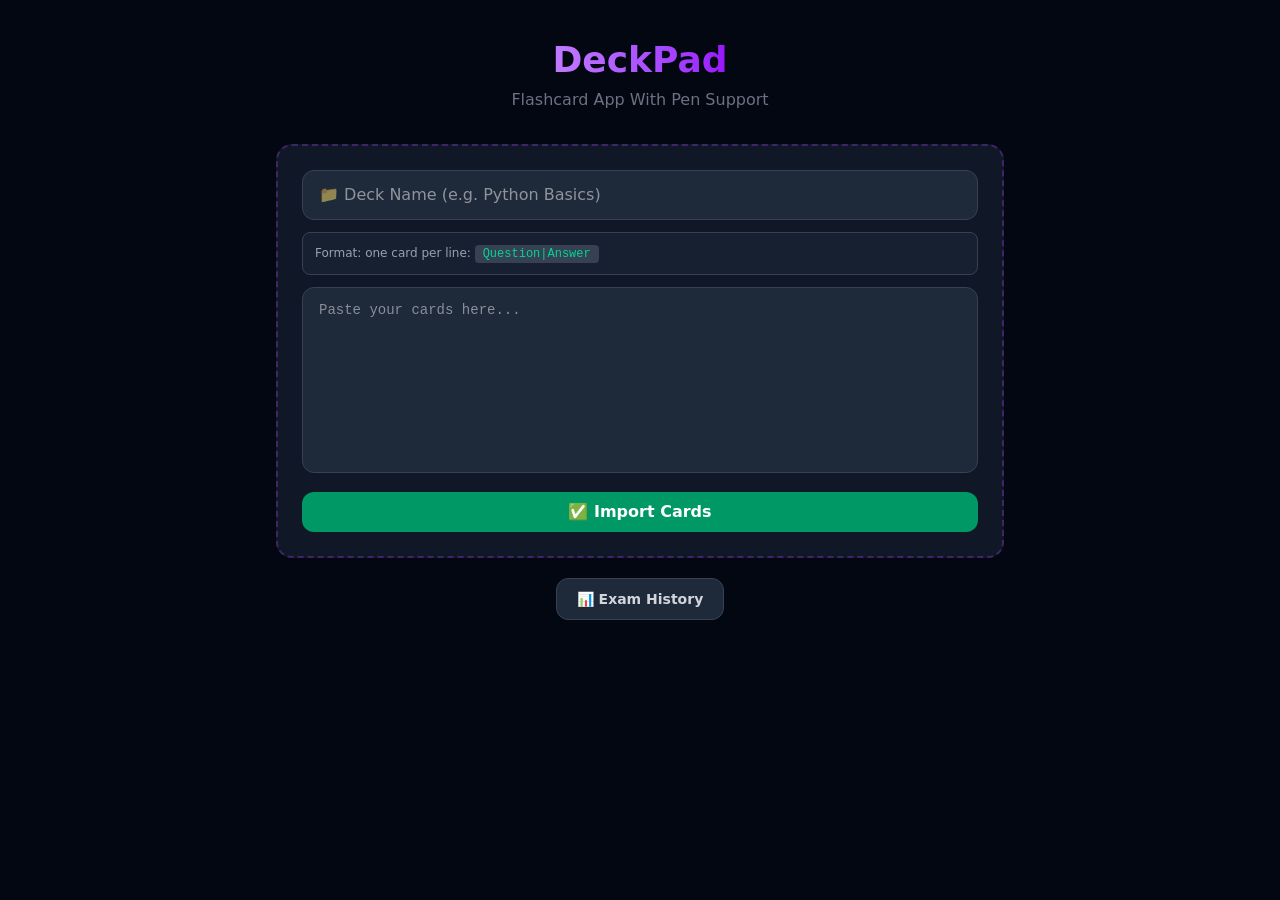
==== commit 2f5823c2: "Update index.html" ====
--- a/index.html
+++ b/index.html
@@ -11,18 +11,18 @@
     <title>DeckPad</title>
     
     
-  <style>@layer properties{@supports ((-webkit-hyphens:none) and ( not (margin-trim:inline))) or ((-moz-orient:inline) and ( not (color:rgb(from red r g b)))){*,:before,:after,::backdrop{--tw-border-style:solid;--tw-gradient-position:initial;--tw-gradient-from:#0000;--tw-gradient-via:#0000;--tw-gradient-to:#0000;--tw-gradient-stops:initial;--tw-gradient-via-stops:initial;--tw-gradient-from-position:0%;--tw-gradient-via-position:50%;--tw-gradient-to-position:100%;--tw-leading:initial;--tw-font-weight:initial;--tw-tracking:initial;--tw-shadow:0 0 #0000;--tw-shadow-color:initial;--tw-shadow-alpha:100%;--tw-inset-shadow:0 0 #0000;--tw-inset-shadow-color:initial;--tw-inset-shadow-alpha:100%;--tw-ring-color:initial;--tw-ring-shadow:0 0 #0000;--tw-inset-ring-color:initial;--tw-inset-ring-shadow:0 0 #0000;--tw-ring-inset:initial;--tw-ring-offset-width:0px;--tw-ring-offset-color:#fff;--tw-ring-offset-shadow:0 0 #0000;--tw-duration:initial;--tw-ease:initial}}}@layer theme{:root,:host{--font-sans:ui-sans-serif,system-ui,sans-serif,"Apple Color Emoji","Segoe UI Emoji","Segoe UI Symbol","Noto Color Emoji";--font-mono:ui-monospace,SFMono-Regular,Menlo,Monaco,Consolas,"Liberation Mono","Courier New",monospace;--color-red-50:oklch(97.1% .013 17.38);--color-red-400:oklch(70.4% .191 22.216);--color-red-500:oklch(63.7% .237 25.331);--color-red-600:oklch(57.7% .245 27.325);--color-red-700:oklch(50.5% .213 27.518);--color-orange-500:oklch(70.5% .213 47.604);--color-orange-600:oklch(64.6% .222 41.116);--color-green-50:oklch(98.2% .018 155.826);--color-green-400:oklch(79.2% .209 151.711);--color-green-500:oklch(72.3% .219 149.579);--color-green-600:oklch(62.7% .194 149.214);--color-green-700:oklch(52.7% .154 150.069);--color-blue-50:oklch(97% .014 254.604);--color-blue-500:oklch(62.3% .214 259.815);--color-blue-600:oklch(54.6% .245 262.881);--color-blue-700:oklch(48.8% .243 264.376);--color-gray-50:oklch(98.5% .002 247.839);--color-gray-100:oklch(96.7% .003 264.542);--color-gray-200:oklch(92.8% .006 264.531);--color-gray-300:oklch(87.2% .01 258.338);--color-gray-400:oklch(70.7% .022 261.325);--color-gray-500:oklch(55.1% .027 264.364);--color-gray-700:oklch(37.3% .034 259.733);--color-gray-800:oklch(27.8% .033 256.848);--color-gray-900:oklch(21% .034 264.665);--color-white:#fff;--spacing:.25rem;--container-3xl:48rem;--text-xs:.75rem;--text-xs--line-height:calc(1/.75);--text-sm:.875rem;--text-sm--line-height:calc(1.25/.875);--text-base:1rem;--text-base--line-height:1.5;--text-lg:1.125rem;--text-lg--line-height:calc(1.75/1.125);--text-xl:1.25rem;--text-xl--line-height:calc(1.75/1.25);--text-2xl:1.5rem;--text-2xl--line-height:calc(2/1.5);--text-3xl:1.875rem;--text-3xl--line-height:1.2;--text-4xl:2.25rem;--text-4xl--line-height:calc(2.5/2.25);--text-5xl:3rem;--text-5xl--line-height:1;--text-6xl:3.75rem;--text-6xl--line-height:1;--font-weight-semibold:600;--font-weight-bold:700;--font-weight-extrabold:800;--tracking-wider:.05em;--tracking-widest:.1em;--leading-relaxed:1.625;--radius-md:.375rem;--radius-lg:.5rem;--radius-xl:.75rem;--radius-2xl:1rem;--default-transition-duration:.15s;--default-transition-timing-function:cubic-bezier(.4,0,.2,1);--default-font-family:var(--font-sans);--default-mono-font-family:var(--font-mono)}}@layer base{*,:after,:before{box-sizing:border-box;border:0 solid;margin:0;padding:0}::backdrop{box-sizing:border-box;border:0 solid;margin:0;padding:0}::-webkit-file-upload-button{box-sizing:border-box;border:0 solid;margin:0;padding:0}::file-selector-button{box-sizing:border-box;border:0 solid;margin:0;padding:0}html,:host{-webkit-text-size-adjust:100%;tab-size:4;line-height:1.5;font-family:var(--default-font-family,ui-sans-serif,system-ui,sans-serif,"Apple Color Emoji","Segoe UI Emoji","Segoe UI Symbol","Noto Color Emoji");font-feature-settings:var(--default-font-feature-settings,normal);font-variation-settings:var(--default-font-variation-settings,normal);-webkit-tap-highlight-color:transparent}hr{color:inherit;border-top-width:1px;height:0}abbr:where([title]){-webkit-text-decoration:underline dotted;text-decoration:underline dotted}h1,h2,h3,h4,h5,h6{font-size:inherit;font-weight:inherit}a{color:inherit;-webkit-text-decoration:inherit;text-decoration:inherit}b,strong{font-weight:bolder}code,kbd,samp,pre{font-family:var(--default-mono-font-family,ui-monospace,SFMono-Regular,Menlo,Monaco,Consolas,"Liberation Mono","Courier New",monospace);font-feature-settings:var(--default-mono-font-feature-settings,normal);font-variation-settings:var(--default-mono-font-variation-settings,normal);font-size:1em}small{font-size:80%}sub,sup{vertical-align:baseline;position:relative;font-size:75%;line-height:0}sub{bottom:-.25em}sup{top:-.5em}table{text-indent:0;border-color:inherit;border-collapse:collapse}:-moz-focusring{outline:auto}progress{vertical-align:baseline}summary{display:list-item}ol,ul,menu{list-style:none}img,svg,video,canvas,audio,iframe,embed,object{vertical-align:middle;display:block}img,video{max-width:100%;height:auto}button,input,select,optgroup,textarea{font:inherit;font-feature-settings:inherit;font-variation-settings:inherit;letter-spacing:inherit;color:inherit;opacity:1;background-color:#0000;border-radius:0}::-webkit-file-upload-button{font:inherit;font-feature-settings:inherit;font-variation-settings:inherit;letter-spacing:inherit;color:inherit;opacity:1;background-color:#0000;border-radius:0}::file-selector-button{font:inherit;font-feature-settings:inherit;font-variation-settings:inherit;letter-spacing:inherit;color:inherit;opacity:1;background-color:#0000;border-radius:0}:where(select:-webkit-any([multiple],[size])) optgroup{font-weight:bolder}:where(select:-moz-any([multiple],[size])) optgroup{font-weight:bolder}:where(select:is([multiple],[size])) optgroup{font-weight:bolder}:where(select:-webkit-any([multiple],[size])) optgroup option{padding-inline-start:20px}:where(select:-moz-any([multiple],[size])) optgroup option{padding-inline-start:20px}:where(select:is([multiple],[size])) optgroup option{padding-inline-start:20px}::-webkit-file-upload-button{margin-inline-end:4px}::file-selector-button{margin-inline-end:4px}::placeholder{opacity:1}@supports ( not (-webkit-appearance:-apple-pay-button)) or (contain-intrinsic-size:1px){::placeholder{color:currentColor}@supports (color:color-mix(in lab,red,red)){::placeholder{color:color-mix(in oklab,currentcolor 50%,transparent)}}}textarea{resize:vertical}::-webkit-search-decoration{-webkit-appearance:none}::-webkit-date-and-time-value{text-align:inherit;min-height:1lh}::-webkit-datetime-edit{display:inline-flex}::-webkit-datetime-edit-fields-wrapper{padding:0}::-webkit-datetime-edit{padding-block-start:0;padding-block-end:0}::-webkit-datetime-edit-year-field{padding-block-start:0;padding-block-end:0}::-webkit-datetime-edit-month-field{padding-block-start:0;padding-block-end:0}::-webkit-datetime-edit-day-field{padding-block-start:0;padding-block-end:0}::-webkit-datetime-edit-hour-field{padding-block-start:0;padding-block-end:0}::-webkit-datetime-edit-minute-field{padding-block-start:0;padding-block-end:0}::-webkit-datetime-edit-second-field{padding-block-start:0;padding-block-end:0}::-webkit-datetime-edit-millisecond-field{padding-block-start:0;padding-block-end:0}::-webkit-datetime-edit-meridiem-field{padding-block-start:0;padding-block-end:0}::-webkit-calendar-picker-indicator{line-height:1}:-moz-ui-invalid{box-shadow:none}button{appearance:button}input:where([type=button],[type=reset],[type=submit]){appearance:button}::-webkit-file-upload-button{appearance:button}::file-selector-button{appearance:button}::-webkit-inner-spin-button{height:auto}::-webkit-outer-spin-button{height:auto}[hidden]:where(:not([hidden=until-found])){display:none!important}}@layer components;@layer utilities{.start\!:not(:-webkit-any(:lang(ae),:lang(ar),:lang(arc),:lang(bcc),:lang(bqi),:lang(ckb),:lang(dv),:lang(fa),:lang(glk),:lang(he),:lang(ku),:lang(mzn),:lang(nqo),:lang(pnb),:lang(ps),:lang(sd),:lang(ug),:lang(ur),:lang(yi))){left:var(--spacing)}.start\!:not(:-moz-any(:lang(ae),:lang(ar),:lang(arc),:lang(bcc),:lang(bqi),:lang(ckb),:lang(dv),:lang(fa),:lang(glk),:lang(he),:lang(ku),:lang(mzn),:lang(nqo),:lang(pnb),:lang(ps),:lang(sd),:lang(ug),:lang(ur),:lang(yi))){left:var(--spacing)}.start\!:not(:is(:lang(ae),:lang(ar),:lang(arc),:lang(bcc),:lang(bqi),:lang(ckb),:lang(dv),:lang(fa),:lang(glk),:lang(he),:lang(ku),:lang(mzn),:lang(nqo),:lang(pnb),:lang(ps),:lang(sd),:lang(ug),:lang(ur),:lang(yi))){left:var(--spacing)}.start\!:-webkit-any(:lang(ae),:lang(ar),:lang(arc),:lang(bcc),:lang(bqi),:lang(ckb),:lang(dv),:lang(fa),:lang(glk),:lang(he),:lang(ku),:lang(mzn),:lang(nqo),:lang(pnb),:lang(ps),:lang(sd),:lang(ug),:lang(ur),:lang(yi)){right:var(--spacing)}.start\!:-moz-any(:lang(ae),:lang(ar),:lang(arc),:lang(bcc),:lang(bqi),:lang(ckb),:lang(dv),:lang(fa),:lang(glk),:lang(he),:lang(ku),:lang(mzn),:lang(nqo),:lang(pnb),:lang(ps),:lang(sd),:lang(ug),:lang(ur),:lang(yi)){right:var(--spacing)}.start\!:is(:lang(ae),:lang(ar),:lang(arc),:lang(bcc),:lang(bqi),:lang(ckb),:lang(dv),:lang(fa),:lang(glk),:lang(he),:lang(ku),:lang(mzn),:lang(nqo),:lang(pnb),:lang(ps),:lang(sd),:lang(ug),:lang(ur),:lang(yi)){right:var(--spacing)}.mx-auto{margin-inline-start:auto;margin-inline-end:auto}.my-3{margin-block:calc(var(--spacing)*3)}.mt-1{margin-top:calc(var(--spacing)*1)}.mt-2{margin-top:calc(var(--spacing)*2)}.mt-4{margin-top:calc(var(--spacing)*4)}.mb-1{margin-bottom:calc(var(--spacing)*1)}.mb-2{margin-bottom:calc(var(--spacing)*2)}.mb-3{margin-bottom:calc(var(--spacing)*3)}.mb-4{margin-bottom:calc(var(--spacing)*4)}.mb-5{margin-bottom:calc(var(--spacing)*5)}.mb-6{margin-bottom:calc(var(--spacing)*6)}.mb-8{margin-bottom:calc(var(--spacing)*8)}.ml-1{margin-left:calc(var(--spacing)*1)}.ml-auto{margin-left:auto}.flex{display:flex}.grid{display:grid}.hidden{display:none}.inline-block{display:inline-block}.inline-flex{display:inline-flex}.table{display:table}.h-1\.5{height:calc(var(--spacing)*1.5)}.h-4{height:calc(var(--spacing)*4)}.h-6{height:calc(var(--spacing)*6)}.h-8{height:calc(var(--spacing)*8)}.h-14{height:calc(var(--spacing)*14)}.h-24{height:calc(var(--spacing)*24)}.h-28{height:calc(var(--spacing)*28)}.h-full{height:100%}.min-h-screen{min-height:100vh}.w-8{width:calc(var(--spacing)*8)}.w-14{width:calc(var(--spacing)*14)}.w-16{width:calc(var(--spacing)*16)}.w-20{width:calc(var(--spacing)*20)}.w-28{width:calc(var(--spacing)*28)}.w-full{width:100%}.w-px{width:1px}.max-w-3xl{max-width:var(--container-3xl)}.max-w-full{max-width:100%}.cursor-pointer{cursor:pointer}.grid-cols-2{grid-template-columns:repeat(2,minmax(0,1fr))}.grid-cols-4{grid-template-columns:repeat(4,minmax(0,1fr))}.flex-wrap{flex-wrap:wrap}.items-center{align-items: center}.justify-between{justify-content:space-between}.justify-center{justify-content:center}.gap-1{gap:calc(var(--spacing)*1)}.gap-2{gap:calc(var(--spacing)*2)}.gap-3{gap:calc(var(--spacing)*3)}.gap-4{gap:calc(var(--spacing)*4)}.gap-8{gap:calc(var(--spacing)*8)}.overflow-hidden{overflow:hidden}.rounded-2xl{border-radius:var(--radius-2xl)}.rounded-full{border-radius:3.40282e+38px}.rounded-lg{border-radius:var(--radius-lg)}.rounded-md{border-radius:var(--radius-md)}.rounded-xl{border-radius:var(--radius-xl)}.border{border-style:var(--tw-border-style);border-width:1px}.border-2{border-style:var(--tw-border-style);border-width:2px}.border-l-4{border-left-style:var(--tw-border-style);border-left-width:4px}.border-dashed{--tw-border-style:dashed;border-style:dashed}.border-none{--tw-border-style:none;border-style:none}.border-blue-500{border-color:var(--color-blue-500)}.border-gray-100{border-color:var(--color-gray-100)}.border-gray-300{border-color:var(--color-gray-300)}.border-green-500{border-color:var(--color-green-500)}.border-red-500{border-color:var(--color-red-500)}.bg-blue-50{background-color:var(--color-blue-50)}.bg-blue-500{background-color:var(--color-blue-500)}.bg-gray-50{background-color:var(--color-gray-50)}.bg-gray-100{background-color:var(--color-gray-100)}.bg-gray-200{background-color:var(--color-gray-200)}.bg-gray-300{background-color:var(--color-gray-300)}.bg-green-50{background-color:var(--color-green-50)}.bg-green-500{background-color:var(--color-green-500)}.bg-orange-500{background-color:var(--color-orange-500)}.bg-red-50{background-color:var(--color-red-50)}.bg-red-500{background-color:var(--color-red-500)}.bg-white{background-color:var(--color-white)}.bg-white\/25{background-color:#ffffff40}@supports (color:color-mix(in lab,red,red)){.bg-white\/25{background-color:color-mix(in oklab,var(--color-white)25%,transparent)}}.bg-white\/30{background-color:#ffffff4d}@supports (color:color-mix(in lab,red,red)){.bg-white\/30{background-color:color-mix(in oklab,var(--color-white)30%,transparent)}}.bg-gradient-to-br{--tw-gradient-position:to bottom right in oklab;background-image:linear-gradient(var(--tw-gradient-stops))}.from-green-500{--tw-gradient-from:var(--color-green-500);--tw-gradient-stops:var(--tw-gradient-via-stops,var(--tw-gradient-position),var(--tw-gradient-from)var(--tw-gradient-from-position),var(--tw-gradient-to)var(--tw-gradient-to-position))}.from-red-500{--tw-gradient-from:var(--color-red-500);--tw-gradient-stops:var(--tw-gradient-via-stops,var(--tw-gradient-position),var(--tw-gradient-from)var(--tw-gradient-from-position),var(--tw-gradient-to)var(--tw-gradient-to-position))}.to-green-400{--tw-gradient-to:var(--color-green-400);--tw-gradient-stops:var(--tw-gradient-via-stops,var(--tw-gradient-position),var(--tw-gradient-from)var(--tw-gradient-from-position),var(--tw-gradient-to)var(--tw-gradient-to-position))}.to-red-400{--tw-gradient-to:var(--color-red-400);--tw-gradient-stops:var(--tw-gradient-via-stops,var(--tw-gradient-position),var(--tw-gradient-from)var(--tw-gradient-from-position),var(--tw-gradient-to)var(--tw-gradient-to-position))}.object-contain{object-fit:contain}.p-2{padding:calc(var(--spacing)*2)}.p-3{padding:calc(var(--spacing)*3)}.p-5{padding:calc(var(--spacing)*5)}.p-6{padding:calc(var(--spacing)*6)}.p-8{padding:calc(var(--spacing)*8)}.p-10{padding:calc(var(--spacing)*10)}.px-1\.5{padding-inline:calc(var(--spacing)*1.5)}.px-3{padding-inline:calc(var(--spacing)*3)}.px-4{padding-inline:calc(var(--spacing)*4)}.px-5{padding-inline:calc(var(--spacing)*5)}.px-6{padding-inline:calc(var(--spacing)*6)}.px-7{padding-inline:calc(var(--spacing)*7)}.px-8{padding-inline:calc(var(--spacing)*8)}.py-0\.5{padding-block:calc(var(--spacing)*.5)}.py-1{padding-block:calc(var(--spacing)*1)}.py-1\.5{padding-block:calc(var(--spacing)*1.5)}.py-2{padding-block:calc(var(--spacing)*2)}.py-2\.5{padding-block:calc(var(--spacing)*2.5)}.py-3{padding-block:calc(var(--spacing)*3)}.py-4{padding-block:calc(var(--spacing)*4)}.pt-5{padding-top:calc(var(--spacing)*5)}.text-center{text-align:center}.text-left{text-align:left}.font-mono{font-family:var(--font-mono)}.font-sans{font-family:var(--font-sans)}.text-2xl{font-size:var(--text-2xl);line-height:var(--tw-leading,var(--text-2xl--line-height))}.text-3xl{font-size:var(--text-3xl);line-height:var(--tw-leading,var(--text-3xl--line-height))}.text-4xl{font-size:var(--text-4xl);line-height:var(--tw-leading,var(--text-4xl--line-height))}.text-5xl{font-size:var(--text-5xl);line-height:var(--tw-leading,var(--text-5xl--line-height))}.text-6xl{font-size:var(--text-6xl);line-height:var(--tw-leading,var(--text-6xl--line-height))}.text-base{font-size:var(--text-base);line-height:var(--tw-leading,var(--text-base--line-height))}.text-lg{font-size:var(--text-lg);line-height:var(--tw-leading,var(--text-lg--line-height))}.text-sm{font-size:var(--text-sm);line-height:var(--tw-leading,var(--text-sm--line-height))}.text-xl{font-size:var(--text-xl);line-height:var(--tw-leading,var(--text-xl--line-height))}.text-xs{font-size:var(--text-xs);line-height:var(--tw-leading,var(--text-xs--line-height))}.leading-relaxed{--tw-leading:var(--leading-relaxed);line-height:var(--leading-relaxed)}.font-bold{--tw-font-weight:var(--font-weight-bold);font-weight:var(--font-weight-bold)}.font-extrabold{--tw-font-weight:var(--font-weight-extrabold);font-weight:var(--font-weight-extrabold)}.font-semibold{--tw-font-weight:var(--font-weight-semibold);font-weight:var(--font-weight-semibold)}.tracking-wider{--tw-tracking:var(--tracking-wider);letter-spacing:var(--tracking-wider)}.tracking-widest{--tw-tracking:var(--tracking-widest);letter-spacing:var(--tracking-widest)}.text-blue-500{color:var(--color-blue-500)}.text-blue-700{color:var(--color-blue-700)}.text-gray-400{color:var(--color-gray-400)}.text-gray-500{color:var(--color-gray-500)}.text-gray-700{color:var(--color-gray-700)}.text-gray-800{color:var(--color-gray-800)}.text-gray-900{color:var(--color-gray-900)}.text-green-500{color:var(--color-green-500)}.text-green-600{color:var(--color-green-600)}.text-green-700{color:var(--color-green-700)}.text-red-500{color:var(--color-red-500)}.text-red-700{color:var(--color-red-700)}.text-white{color:var(--color-white)}.uppercase{text-transform:uppercase}.opacity-85{opacity:.85}.opacity-90{opacity:.9}.shadow-lg{--tw-shadow:0 10px 15px -3px var(--tw-shadow-color,#0000001a),0 4px 6px -4px var(--tw-shadow-color,#0000001a);box-shadow:var(--tw-inset-shadow),var(--tw-inset-ring-shadow),var(--tw-ring-offset-shadow),var(--tw-ring-shadow),var(--tw-shadow)}.shadow-sm{--tw-shadow:0 1px 3px 0 var(--tw-shadow-color,#0000001a),0 1px 2px -1px var(--tw-shadow-color,#0000001a);box-shadow:var(--tw-inset-shadow),var(--tw-inset-ring-shadow),var(--tw-ring-offset-shadow),var(--tw-ring-shadow),var(--tw-shadow)}.ring-2{--tw-ring-shadow:var(--tw-ring-inset,)0 0 0 calc(2px + var(--tw-ring-offset-width))var(--tw-ring-color,currentcolor);box-shadow:var(--tw-inset-shadow),var(--tw-inset-ring-shadow),var(--tw-ring-offset-shadow),var(--tw-ring-shadow),var(--tw-shadow)}.ring-blue-500{--tw-ring-color:var(--color-blue-500)}.transition{transition-property:color,background-color,border-color,outline-color,text-decoration-color,fill,stroke,--tw-gradient-from,--tw-gradient-via,--tw-gradient-to,opacity,box-shadow,transform,translate,scale,rotate,filter,-webkit-backdrop-filter,backdrop-filter,display,content-visibility,overlay,pointer-events;transition-timing-function:var(--tw-ease,var(--default-transition-timing-function));transition-duration:var(--tw-duration,var(--default-transition-duration))}.transition-all{transition-property:all;transition-timing-function:var(--tw-ease,var(--default-transition-timing-function));transition-duration:var(--tw-duration,var(--default-transition-duration))}.duration-300{--tw-duration:.3s;transition-duration:.3s}.duration-1000{--tw-duration:1s;transition-duration:1s}.ease-linear{--tw-ease:linear;transition-timing-function:linear}.select-none{-webkit-user-select:none;user-select:none}@media (hover:hover){.hover\:bg-blue-600:hover{background-color:var(--color-blue-600)}.hover\:bg-gray-300:hover{background-color:var(--color-gray-300)}.hover\:bg-green-600:hover{background-color:var(--color-green-600)}.hover\:bg-orange-600:hover{background-color:var(--color-orange-600)}.hover\:bg-red-600:hover{background-color:var(--color-red-600)}.hover\:shadow-md:hover{--tw-shadow:0 4px 6px -1px var(--tw-shadow-color,#0000001a),0 2px 4px -2px var(--tw-shadow-color,#0000001a);box-shadow:var(--tw-inset-shadow),var(--tw-inset-ring-shadow),var(--tw-ring-offset-shadow),var(--tw-ring-shadow),var(--tw-shadow)}}}@property --tw-border-style{syntax:"*";inherits:false;initial-value:solid}@property --tw-gradient-position{syntax:"*";inherits:false}@property --tw-gradient-from{syntax:"<color>";inherits:false;initial-value:#0000}@property --tw-gradient-via{syntax:"<color>";inherits:false;initial-value:#0000}@property --tw-gradient-to{syntax:"<color>";inherits:false;initial-value:#0000}@property --tw-gradient-stops{syntax:"*";inherits:false}@property --tw-gradient-via-stops{syntax:"*";inherits:false}@property --tw-gradient-from-position{syntax:"<length-percentage>";inherits:false;initial-value:0%}@property --tw-gradient-via-position{syntax:"<length-percentage>";inherits:false;initial-value:50%}@property --tw-gradient-to-position{syntax:"<length-percentage>";inherits:false;initial-value:100%}@property --tw-leading{syntax:"*";inherits:false}@property --tw-font-weight{syntax:"*";inherits:false}@property --tw-tracking{syntax:"*";inherits:false}@property --tw-shadow{syntax:"*";inherits:false;initial-value:0 0 #0000}@property --tw-shadow-color{syntax:"*";inherits:false}@property --tw-shadow-alpha{syntax:"<percentage>";inherits:false;initial-value:100%}@property --tw-inset-shadow{syntax:"*";inherits:false;initial-value:0 0 #0000}@property --tw-inset-shadow-color{syntax:"*";inherits:false}@property --tw-inset-shadow-alpha{syntax:"<percentage>";inherits:false;initial-value:100%}@property --tw-ring-color{syntax:"*";inherits:false}@property --tw-ring-shadow{syntax:"*";inherits:false;initial-value:0 0 #0000}@property --tw-inset-ring-color{syntax:"*";inherits:false}@property --tw-inset-ring-shadow{syntax:"*";inherits:false;initial-value:0 0 #0000}@property --tw-ring-inset{syntax:"*";inherits:false}@property --tw-ring-offset-width{syntax:"<length>";inherits:false;initial-value:0}@property --tw-ring-offset-color{syntax:"*";inherits:false;initial-value:#fff}@property --tw-ring-offset-shadow{syntax:"*";inherits:false;initial-value:0 0 #0000}@property --tw-duration{syntax:"*";inherits:false}@property --tw-ease{syntax:"*";inherits:false}
+  <style>@layer properties{@supports ((-webkit-hyphens:none) and ( not (margin-trim:inline))) or ((-moz-orient:inline) and ( not (color:rgb(from red r g b)))){*,:before,:after,::backdrop{--tw-scale-x:1;--tw-scale-y:1;--tw-scale-z:1;--tw-rotate-x:initial;--tw-rotate-y:initial;--tw-rotate-z:initial;--tw-skew-x:initial;--tw-skew-y:initial;--tw-space-y-reverse:0;--tw-border-style:solid;--tw-gradient-position:initial;--tw-gradient-from:#0000;--tw-gradient-via:#0000;--tw-gradient-to:#0000;--tw-gradient-stops:initial;--tw-gradient-via-stops:initial;--tw-gradient-from-position:0%;--tw-gradient-via-position:50%;--tw-gradient-to-position:100%;--tw-leading:initial;--tw-font-weight:initial;--tw-tracking:initial;--tw-shadow:0 0 #0000;--tw-shadow-color:initial;--tw-shadow-alpha:100%;--tw-inset-shadow:0 0 #0000;--tw-inset-shadow-color:initial;--tw-inset-shadow-alpha:100%;--tw-ring-color:initial;--tw-ring-shadow:0 0 #0000;--tw-inset-ring-color:initial;--tw-inset-ring-shadow:0 0 #0000;--tw-ring-inset:initial;--tw-ring-offset-width:0px;--tw-ring-offset-color:#fff;--tw-ring-offset-shadow:0 0 #0000;--tw-blur:initial;--tw-brightness:initial;--tw-contrast:initial;--tw-grayscale:initial;--tw-hue-rotate:initial;--tw-invert:initial;--tw-opacity:initial;--tw-saturate:initial;--tw-sepia:initial;--tw-drop-shadow:initial;--tw-drop-shadow-color:initial;--tw-drop-shadow-alpha:100%;--tw-drop-shadow-size:initial;--tw-backdrop-blur:initial;--tw-backdrop-brightness:initial;--tw-backdrop-contrast:initial;--tw-backdrop-grayscale:initial;--tw-backdrop-hue-rotate:initial;--tw-backdrop-invert:initial;--tw-backdrop-opacity:initial;--tw-backdrop-saturate:initial;--tw-backdrop-sepia:initial;--tw-duration:initial;--tw-ease:initial}}}@layer theme{:root,:host{--font-sans:ui-sans-serif,system-ui,sans-serif,"Apple Color Emoji","Segoe UI Emoji","Segoe UI Symbol","Noto Color Emoji";--font-serif:ui-serif,Georgia,Cambria,"Times New Roman",Times,serif;--font-mono:ui-monospace,SFMono-Regular,Menlo,Monaco,Consolas,"Liberation Mono","Courier New",monospace;--color-red-50:oklch(97.1% .013 17.38);--color-red-100:oklch(93.6% .032 17.717);--color-red-200:oklch(88.5% .062 18.334);--color-red-300:oklch(80.8% .114 19.571);--color-red-400:oklch(70.4% .191 22.216);--color-red-500:oklch(63.7% .237 25.331);--color-red-600:oklch(57.7% .245 27.325);--color-red-700:oklch(50.5% .213 27.518);--color-red-800:oklch(44.4% .177 26.899);--color-red-900:oklch(39.6% .141 25.723);--color-red-950:oklch(25.8% .092 26.042);--color-orange-50:oklch(98% .016 73.684);--color-orange-100:oklch(95.4% .038 75.164);--color-orange-200:oklch(90.1% .076 70.697);--color-orange-300:oklch(83.7% .128 66.29);--color-orange-400:oklch(75% .183 55.934);--color-orange-500:oklch(70.5% .213 47.604);--color-orange-600:oklch(64.6% .222 41.116);--color-orange-700:oklch(55.3% .195 38.402);--color-orange-800:oklch(47% .157 37.304);--color-orange-900:oklch(40.8% .123 38.172);--color-orange-950:oklch(26.6% .079 36.259);--color-amber-50:oklch(98.7% .022 95.277);--color-amber-100:oklch(96.2% .059 95.617);--color-amber-200:oklch(92.4% .12 95.746);--color-amber-300:oklch(87.9% .169 91.605);--color-amber-400:oklch(82.8% .189 84.429);--color-amber-500:oklch(76.9% .188 70.08);--color-amber-600:oklch(66.6% .179 58.318);--color-amber-700:oklch(55.5% .163 48.998);--color-amber-800:oklch(47.3% .137 46.201);--color-amber-900:oklch(41.4% .112 45.904);--color-amber-950:oklch(27.9% .077 45.635);--color-yellow-50:oklch(98.7% .026 102.212);--color-yellow-100:oklch(97.3% .071 103.193);--color-yellow-200:oklch(94.5% .129 101.54);--color-yellow-300:oklch(90.5% .182 98.111);--color-yellow-400:oklch(85.2% .199 91.936);--color-yellow-500:oklch(79.5% .184 86.047);--color-yellow-600:oklch(68.1% .162 75.834);--color-yellow-700:oklch(55.4% .135 66.442);--color-yellow-800:oklch(47.6% .114 61.907);--color-yellow-900:oklch(42.1% .095 57.708);--color-yellow-950:oklch(28.6% .066 53.813);--color-lime-50:oklch(98.6% .031 120.757);--color-lime-100:oklch(96.7% .067 122.328);--color-lime-200:oklch(93.8% .127 124.321);--color-lime-300:oklch(89.7% .196 126.665);--color-lime-400:oklch(84.1% .238 128.85);--color-lime-500:oklch(76.8% .233 130.85);--color-lime-600:oklch(64.8% .2 131.684);--color-lime-700:oklch(53.2% .157 131.589);--color-lime-800:oklch(45.3% .124 130.933);--color-lime-900:oklch(40.5% .101 131.063);--color-lime-950:oklch(27.4% .072 132.109);--color-green-50:oklch(98.2% .018 155.826);--color-green-100:oklch(96.2% .044 156.743);--color-green-200:oklch(92.5% .084 155.995);--color-green-300:oklch(87.1% .15 154.449);--color-green-400:oklch(79.2% .209 151.711);--color-green-500:oklch(72.3% .219 149.579);--color-green-600:oklch(62.7% .194 149.214);--color-green-700:oklch(52.7% .154 150.069);--color-green-800:oklch(44.8% .119 151.328);--color-green-900:oklch(39.3% .095 152.535);--color-green-950:oklch(26.6% .065 152.934);--color-emerald-50:oklch(97.9% .021 166.113);--color-emerald-100:oklch(95% .052 163.051);--color-emerald-200:oklch(90.5% .093 164.15);--color-emerald-300:oklch(84.5% .143 164.978);--color-emerald-400:oklch(76.5% .177 163.223);--color-emerald-500:oklch(69.6% .17 162.48);--color-emerald-600:oklch(59.6% .145 163.225);--color-emerald-700:oklch(50.8% .118 165.612);--color-emerald-800:oklch(43.2% .095 166.913);--color-emerald-900:oklch(37.8% .077 168.94);--color-emerald-950:oklch(26.2% .051 172.552);--color-teal-50:oklch(98.4% .014 180.72);--color-teal-100:oklch(95.3% .051 180.801);--color-teal-200:oklch(91% .096 180.426);--color-teal-300:oklch(85.5% .138 181.071);--color-teal-400:oklch(77.7% .152 181.912);--color-teal-500:oklch(70.4% .14 182.503);--color-teal-600:oklch(60% .118 184.704);--color-teal-700:oklch(51.1% .096 186.391);--color-teal-800:oklch(43.7% .078 188.216);--color-teal-900:oklch(38.6% .063 188.416);--color-teal-950:oklch(27.7% .046 192.524);--color-cyan-50:oklch(98.4% .019 200.873);--color-cyan-100:oklch(95.6% .045 203.388);--color-cyan-200:oklch(91.7% .08 205.041);--color-cyan-300:oklch(86.5% .127 207.078);--color-cyan-400:oklch(78.9% .154 211.53);--color-cyan-500:oklch(71.5% .143 215.221);--color-cyan-600:oklch(60.9% .126 221.723);--color-cyan-700:oklch(52% .105 223.128);--color-cyan-800:oklch(45% .085 224.283);--color-cyan-900:oklch(39.8% .07 227.392);--color-cyan-950:oklch(30.2% .056 229.695);--color-sky-50:oklch(97.7% .013 236.62);--color-sky-100:oklch(95.1% .026 236.824);--color-sky-200:oklch(90.1% .058 230.902);--color-sky-300:oklch(82.8% .111 230.318);--color-sky-400:oklch(74.6% .16 232.661);--color-sky-500:oklch(68.5% .169 237.323);--color-sky-600:oklch(58.8% .158 241.966);--color-sky-700:oklch(50% .134 242.749);--color-sky-800:oklch(44.3% .11 240.79);--color-sky-900:oklch(39.1% .09 240.876);--color-sky-950:oklch(29.3% .066 243.157);--color-blue-50:oklch(97% .014 254.604);--color-blue-100:oklch(93.2% .032 255.585);--color-blue-200:oklch(88.2% .059 254.128);--color-blue-300:oklch(80.9% .105 251.813);--color-blue-400:oklch(70.7% .165 254.624);--color-blue-500:oklch(62.3% .214 259.815);--color-blue-600:oklch(54.6% .245 262.881);--color-blue-700:oklch(48.8% .243 264.376);--color-blue-800:oklch(42.4% .199 265.638);--color-blue-900:oklch(37.9% .146 265.522);--color-blue-950:oklch(28.2% .091 267.935);--color-indigo-50:oklch(96.2% .018 272.314);--color-indigo-100:oklch(93% .034 272.788);--color-indigo-200:oklch(87% .065 274.039);--color-indigo-300:oklch(78.5% .115 274.713);--color-indigo-400:oklch(67.3% .182 276.935);--color-indigo-500:oklch(58.5% .233 277.117);--color-indigo-600:oklch(51.1% .262 276.966);--color-indigo-700:oklch(45.7% .24 277.023);--color-indigo-800:oklch(39.8% .195 277.366);--color-indigo-900:oklch(35.9% .144 278.697);--color-indigo-950:oklch(25.7% .09 281.288);--color-violet-50:oklch(96.9% .016 293.756);--color-violet-100:oklch(94.3% .029 294.588);--color-violet-200:oklch(89.4% .057 293.283);--color-violet-300:oklch(81.1% .111 293.571);--color-violet-400:oklch(70.2% .183 293.541);--color-violet-500:oklch(60.6% .25 292.717);--color-violet-600:oklch(54.1% .281 293.009);--color-violet-700:oklch(49.1% .27 292.581);--color-violet-800:oklch(43.2% .232 292.759);--color-violet-900:oklch(38% .189 293.745);--color-violet-950:oklch(28.3% .141 291.089);--color-purple-50:oklch(97.7% .014 308.299);--color-purple-100:oklch(94.6% .033 307.174);--color-purple-200:oklch(90.2% .063 306.703);--color-purple-300:oklch(82.7% .119 306.383);--color-purple-400:oklch(71.4% .203 305.504);--color-purple-500:oklch(62.7% .265 303.9);--color-purple-600:oklch(55.8% .288 302.321);--color-purple-700:oklch(49.6% .265 301.924);--color-purple-800:oklch(43.8% .218 303.724);--color-purple-900:oklch(38.1% .176 304.987);--color-purple-950:oklch(29.1% .149 302.717);--color-fuchsia-50:oklch(97.7% .017 320.058);--color-fuchsia-100:oklch(95.2% .037 318.852);--color-fuchsia-200:oklch(90.3% .076 319.62);--color-fuchsia-300:oklch(83.3% .145 321.434);--color-fuchsia-400:oklch(74% .238 322.16);--color-fuchsia-500:oklch(66.7% .295 322.15);--color-fuchsia-600:oklch(59.1% .293 322.896);--color-fuchsia-700:oklch(51.8% .253 323.949);--color-fuchsia-800:oklch(45.2% .211 324.591);--color-fuchsia-900:oklch(40.1% .17 325.612);--color-fuchsia-950:oklch(29.3% .136 325.661);--color-pink-50:oklch(97.1% .014 343.198);--color-pink-100:oklch(94.8% .028 342.258);--color-pink-200:oklch(89.9% .061 343.231);--color-pink-300:oklch(82.3% .12 346.018);--color-pink-400:oklch(71.8% .202 349.761);--color-pink-500:oklch(65.6% .241 354.308);--color-pink-600:oklch(59.2% .249 .584);--color-pink-700:oklch(52.5% .223 3.958);--color-pink-800:oklch(45.9% .187 3.815);--color-pink-900:oklch(40.8% .153 2.432);--color-pink-950:oklch(28.4% .109 3.907);--color-rose-50:oklch(96.9% .015 12.422);--color-rose-100:oklch(94.1% .03 12.58);--color-rose-200:oklch(89.2% .058 10.001);--color-rose-300:oklch(81% .117 11.638);--color-rose-400:oklch(71.2% .194 13.428);--color-rose-500:oklch(64.5% .246 16.439);--color-rose-600:oklch(58.6% .253 17.585);--color-rose-700:oklch(51.4% .222 16.935);--color-rose-800:oklch(45.5% .188 13.697);--color-rose-900:oklch(41% .159 10.272);--color-rose-950:oklch(27.1% .105 12.094);--color-slate-50:oklch(98.4% .003 247.858);--color-slate-100:oklch(96.8% .007 247.896);--color-slate-200:oklch(92.9% .013 255.508);--color-slate-300:oklch(86.9% .022 252.894);--color-slate-400:oklch(70.4% .04 256.788);--color-slate-500:oklch(55.4% .046 257.417);--color-slate-600:oklch(44.6% .043 257.281);--color-slate-700:oklch(37.2% .044 257.287);--color-slate-800:oklch(27.9% .041 260.031);--color-slate-900:oklch(20.8% .042 265.755);--color-slate-950:oklch(12.9% .042 264.695);--color-gray-50:oklch(98.5% .002 247.839);--color-gray-100:oklch(96.7% .003 264.542);--color-gray-200:oklch(92.8% .006 264.531);--color-gray-300:oklch(87.2% .01 258.338);--color-gray-400:oklch(70.7% .022 261.325);--color-gray-500:oklch(55.1% .027 264.364);--color-gray-600:oklch(44.6% .03 256.802);--color-gray-700:oklch(37.3% .034 259.733);--color-gray-800:oklch(27.8% .033 256.848);--color-gray-900:oklch(21% .034 264.665);--color-gray-950:oklch(13% .028 261.692);--color-zinc-50:oklch(98.5% 0 0);--color-zinc-100:oklch(96.7% .001 286.375);--color-zinc-200:oklch(92% .004 286.32);--color-zinc-300:oklch(87.1% .006 286.286);--color-zinc-400:oklch(70.5% .015 286.067);--color-zinc-500:oklch(55.2% .016 285.938);--color-zinc-600:oklch(44.2% .017 285.786);--color-zinc-700:oklch(37% .013 285.805);--color-zinc-800:oklch(27.4% .006 286.033);--color-zinc-900:oklch(21% .006 285.885);--color-zinc-950:oklch(14.1% .005 285.823);--color-neutral-50:oklch(98.5% 0 0);--color-neutral-100:oklch(97% 0 0);--color-neutral-200:oklch(92.2% 0 0);--color-neutral-300:oklch(87% 0 0);--color-neutral-400:oklch(70.8% 0 0);--color-neutral-500:oklch(55.6% 0 0);--color-neutral-600:oklch(43.9% 0 0);--color-neutral-700:oklch(37.1% 0 0);--color-neutral-800:oklch(26.9% 0 0);--color-neutral-900:oklch(20.5% 0 0);--color-neutral-950:oklch(14.5% 0 0);--color-stone-50:oklch(98.5% .001 106.423);--color-stone-100:oklch(97% .001 106.424);--color-stone-200:oklch(92.3% .003 48.717);--color-stone-300:oklch(86.9% .005 56.366);--color-stone-400:oklch(70.9% .01 56.259);--color-stone-500:oklch(55.3% .013 58.071);--color-stone-600:oklch(44.4% .011 73.639);--color-stone-700:oklch(37.4% .01 67.558);--color-stone-800:oklch(26.8% .007 34.298);--color-stone-900:oklch(21.6% .006 56.043);--color-stone-950:oklch(14.7% .004 49.25);--color-mauve-50:oklch(98.5% 0 0);--color-mauve-100:oklch(96% .003 325.6);--color-mauve-200:oklch(92.2% .005 325.62);--color-mauve-300:oklch(86.5% .012 325.68);--color-mauve-400:oklch(71.1% .019 323.02);--color-mauve-500:oklch(54.2% .034 322.5);--color-mauve-600:oklch(43.5% .029 321.78);--color-mauve-700:oklch(36.4% .029 323.89);--color-mauve-800:oklch(26.3% .024 320.12);--color-mauve-900:oklch(21.2% .019 322.12);--color-mauve-950:oklch(14.5% .008 326);--color-olive-50:oklch(98.8% .003 106.5);--color-olive-100:oklch(96.6% .005 106.5);--color-olive-200:oklch(93% .007 106.5);--color-olive-300:oklch(88% .011 106.6);--color-olive-400:oklch(73.7% .021 106.9);--color-olive-500:oklch(58% .031 107.3);--color-olive-600:oklch(46.6% .025 107.3);--color-olive-700:oklch(39.4% .023 107.4);--color-olive-800:oklch(28.6% .016 107.4);--color-olive-900:oklch(22.8% .013 107.4);--color-olive-950:oklch(15.3% .006 107.1);--color-mist-50:oklch(98.7% .002 197.1);--color-mist-100:oklch(96.3% .002 197.1);--color-mist-200:oklch(92.5% .005 214.3);--color-mist-300:oklch(87.2% .007 219.6);--color-mist-400:oklch(72.3% .014 214.4);--color-mist-500:oklch(56% .021 213.5);--color-mist-600:oklch(45% .017 213.2);--color-mist-700:oklch(37.8% .015 216);--color-mist-800:oklch(27.5% .011 216.9);--color-mist-900:oklch(21.8% .008 223.9);--color-mist-950:oklch(14.8% .004 228.8);--color-taupe-50:oklch(98.6% .002 67.8);--color-taupe-100:oklch(96% .002 17.2);--color-taupe-200:oklch(92.2% .005 34.3);--color-taupe-300:oklch(86.8% .007 39.5);--color-taupe-400:oklch(71.4% .014 41.2);--color-taupe-500:oklch(54.7% .021 43.1);--color-taupe-600:oklch(43.8% .017 39.3);--color-taupe-700:oklch(36.7% .016 35.7);--color-taupe-800:oklch(26.8% .011 36.5);--color-taupe-900:oklch(21.4% .009 43.1);--color-taupe-950:oklch(14.7% .004 49.3);--color-black:#000;--color-white:#fff;--spacing:.25rem;--breakpoint-sm:40rem;--breakpoint-md:48rem;--breakpoint-lg:64rem;--breakpoint-xl:80rem;--breakpoint-2xl:96rem;--container-3xs:16rem;--container-2xs:18rem;--container-xs:20rem;--container-sm:24rem;--container-md:28rem;--container-lg:32rem;--container-xl:36rem;--container-2xl:42rem;--container-3xl:48rem;--container-4xl:56rem;--container-5xl:64rem;--container-6xl:72rem;--container-7xl:80rem;--text-xs:.75rem;--text-xs--line-height:calc(1/.75);--text-sm:.875rem;--text-sm--line-height:calc(1.25/.875);--text-base:1rem;--text-base--line-height:1.5;--text-lg:1.125rem;--text-lg--line-height:calc(1.75/1.125);--text-xl:1.25rem;--text-xl--line-height:calc(1.75/1.25);--text-2xl:1.5rem;--text-2xl--line-height:calc(2/1.5);--text-3xl:1.875rem;--text-3xl--line-height:1.2;--text-4xl:2.25rem;--text-4xl--line-height:calc(2.5/2.25);--text-5xl:3rem;--text-5xl--line-height:1;--text-6xl:3.75rem;--text-6xl--line-height:1;--text-7xl:4.5rem;--text-7xl--line-height:1;--text-8xl:6rem;--text-8xl--line-height:1;--text-9xl:8rem;--text-9xl--line-height:1;--font-weight-thin:100;--font-weight-extralight:200;--font-weight-light:300;--font-weight-normal:400;--font-weight-medium:500;--font-weight-semibold:600;--font-weight-bold:700;--font-weight-extrabold:800;--font-weight-black:900;--tracking-tighter:-.05em;--tracking-tight:-.025em;--tracking-normal:0em;--tracking-wide:.025em;--tracking-wider:.05em;--tracking-widest:.1em;--leading-tight:1.25;--leading-snug:1.375;--leading-normal:1.5;--leading-relaxed:1.625;--leading-loose:2;--radius-xs:.125rem;--radius-sm:.25rem;--radius-md:.375rem;--radius-lg:.5rem;--radius-xl:.75rem;--radius-2xl:1rem;--radius-3xl:1.5rem;--radius-4xl:2rem;--shadow-2xs:0 1px #0000000d;--shadow-xs:0 1px 2px 0 #0000000d;--shadow-sm:0 1px 3px 0 #0000001a,0 1px 2px -1px #0000001a;--shadow-md:0 4px 6px -1px #0000001a,0 2px 4px -2px #0000001a;--shadow-lg:0 10px 15px -3px #0000001a,0 4px 6px -4px #0000001a;--shadow-xl:0 20px 25px -5px #0000001a,0 8px 10px -6px #0000001a;--shadow-2xl:0 25px 50px -12px #00000040;--inset-shadow-2xs:inset 0 1px #0000000d;--inset-shadow-xs:inset 0 1px 1px #0000000d;--inset-shadow-sm:inset 0 2px 4px #0000000d;--drop-shadow-xs:0 1px 1px #0000000d;--drop-shadow-sm:0 1px 2px #00000026;--drop-shadow-md:0 3px 3px #0000001f;--drop-shadow-lg:0 4px 4px #00000026;--drop-shadow-xl:0 9px 7px #0000001a;--drop-shadow-2xl:0 25px 25px #00000026;--text-shadow-2xs:0px 1px 0px #00000026;--text-shadow-xs:0px 1px 1px #0003;--text-shadow-sm:0px 1px 0px #00000013,0px 1px 1px #00000013,0px 2px 2px #00000013;--text-shadow-md:0px 1px 1px #0000001a,0px 1px 2px #0000001a,0px 2px 4px #0000001a;--text-shadow-lg:0px 1px 2px #0000001a,0px 3px 2px #0000001a,0px 4px 8px #0000001a;--ease-in:cubic-bezier(.4,0,1,1);--ease-out:cubic-bezier(0,0,.2,1);--ease-in-out:cubic-bezier(.4,0,.2,1);--animate-spin:spin 1s linear infinite;--animate-ping:ping 1s cubic-bezier(0,0,.2,1)infinite;--animate-pulse:pulse 2s cubic-bezier(.4,0,.6,1)infinite;--animate-bounce:bounce 1s infinite;--blur-xs:4px;--blur-sm:8px;--blur-md:12px;--blur-lg:16px;--blur-xl:24px;--blur-2xl:40px;--blur-3xl:64px;--perspective-dramatic:100px;--perspective-near:300px;--perspective-normal:500px;--perspective-midrange:800px;--perspective-distant:1200px;--aspect-video:16/9;--default-transition-duration:.15s;--default-transition-timing-function:cubic-bezier(.4,0,.2,1);--default-font-family:var(--font-sans);--default-mono-font-family:var(--font-mono)}}@layer base{*,:after,:before{box-sizing:border-box;border:0 solid;margin:0;padding:0}::backdrop{box-sizing:border-box;border:0 solid;margin:0;padding:0}::-webkit-file-upload-button{box-sizing:border-box;border:0 solid;margin:0;padding:0}::file-selector-button{box-sizing:border-box;border:0 solid;margin:0;padding:0}html,:host{-webkit-text-size-adjust:100%;tab-size:4;line-height:1.5;font-family:var(--default-font-family,ui-sans-serif,system-ui,sans-serif,"Apple Color Emoji","Segoe UI Emoji","Segoe UI Symbol","Noto Color Emoji");font-feature-settings:var(--default-font-feature-settings,normal);font-variation-settings:var(--default-font-variation-settings,normal);-webkit-tap-highlight-color:transparent}hr{color:inherit;border-top-width:1px;height:0}abbr:where([title]){-webkit-text-decoration:underline dotted;text-decoration:underline dotted}h1,h2,h3,h4,h5,h6{font-size:inherit;font-weight:inherit}a{color:inherit;-webkit-text-decoration:inherit;text-decoration:inherit}b,strong{font-weight:bolder}code,kbd,samp,pre{font-family:var(--default-mono-font-family,ui-monospace,SFMono-Regular,Menlo,Monaco,Consolas,"Liberation Mono","Courier New",monospace);font-feature-settings:var(--default-mono-font-feature-settings,normal);font-variation-settings:var(--default-mono-font-variation-settings,normal);font-size:1em}small{font-size:80%}sub,sup{vertical-align:baseline;position:relative;font-size:75%;line-height:0}sub{bottom:-.25em}sup{top:-.5em}table{text-indent:0;border-color:inherit;border-collapse:collapse}:-moz-focusring{outline:auto}progress{vertical-align:baseline}summary{display:list-item}ol,ul,menu{list-style:none}img,svg,video,canvas,audio,iframe,embed,object{vertical-align:middle;display:block}img,video{max-width:100%;height:auto}button,input,select,optgroup,textarea{font:inherit;font-feature-settings:inherit;font-variation-settings:inherit;letter-spacing:inherit;color:inherit;opacity:1;background-color:#0000;border-radius:0}::-webkit-file-upload-button{font:inherit;font-feature-settings:inherit;font-variation-settings:inherit;letter-spacing:inherit;color:inherit;opacity:1;background-color:#0000;border-radius:0}::file-selector-button{font:inherit;font-feature-settings:inherit;font-variation-settings:inherit;letter-spacing:inherit;color:inherit;opacity:1;background-color:#0000;border-radius:0}:where(select:-webkit-any([multiple],[size])) optgroup{font-weight:bolder}:where(select:-moz-any([multiple],[size])) optgroup{font-weight:bolder}:where(select:is([multiple],[size])) optgroup{font-weight:bolder}:where(select:-webkit-any([multiple],[size])) optgroup option{padding-inline-start:20px}:where(select:-moz-any([multiple],[size])) optgroup option{padding-inline-start:20px}:where(select:is([multiple],[size])) optgroup option{padding-inline-start:20px}::-webkit-file-upload-button{margin-inline-end:4px}::file-selector-button{margin-inline-end:4px}::placeholder{opacity:1}@supports ( not (-webkit-appearance:-apple-pay-button)) or (contain-intrinsic-size:1px){::placeholder{color:currentColor}@supports (color:color-mix(in lab,red,red)){::placeholder{color:color-mix(in oklab,currentcolor 50%,transparent)}}}textarea{resize:vertical}::-webkit-search-decoration{-webkit-appearance:none}::-webkit-date-and-time-value{text-align:inherit;min-height:1lh}::-webkit-datetime-edit{display:inline-flex}::-webkit-datetime-edit-fields-wrapper{padding:0}::-webkit-datetime-edit{padding-block-start:0;padding-block-end:0}::-webkit-datetime-edit-year-field{padding-block-start:0;padding-block-end:0}::-webkit-datetime-edit-month-field{padding-block-start:0;padding-block-end:0}::-webkit-datetime-edit-day-field{padding-block-start:0;padding-block-end:0}::-webkit-datetime-edit-hour-field{padding-block-start:0;padding-block-end:0}::-webkit-datetime-edit-minute-field{padding-block-start:0;padding-block-end:0}::-webkit-datetime-edit-second-field{padding-block-start:0;padding-block-end:0}::-webkit-datetime-edit-millisecond-field{padding-block-start:0;padding-block-end:0}::-webkit-datetime-edit-meridiem-field{padding-block-start:0;padding-block-end:0}::-webkit-calendar-picker-indicator{line-height:1}:-moz-ui-invalid{box-shadow:none}button{appearance:button}input:where([type=button],[type=reset],[type=submit]){appearance:button}::-webkit-file-upload-button{appearance:button}::file-selector-button{appearance:button}::-webkit-inner-spin-button{height:auto}::-webkit-outer-spin-button{height:auto}[hidden]:where(:not([hidden=until-found])){display:none!important}}@layer components;@layer utilities{.visible{visibility:visible}.static{position:static}.start:not(:-webkit-any(:lang(ae),:lang(ar),:lang(arc),:lang(bcc),:lang(bqi),:lang(ckb),:lang(dv),:lang(fa),:lang(glk),:lang(he),:lang(ku),:lang(mzn),:lang(nqo),:lang(pnb),:lang(ps),:lang(sd),:lang(ug),:lang(ur),:lang(yi))){left:var(--spacing)}.start:not(:-moz-any(:lang(ae),:lang(ar),:lang(arc),:lang(bcc),:lang(bqi),:lang(ckb),:lang(dv),:lang(fa),:lang(glk),:lang(he),:lang(ku),:lang(mzn),:lang(nqo),:lang(pnb),:lang(ps),:lang(sd),:lang(ug),:lang(ur),:lang(yi))){left:var(--spacing)}.start:not(:is(:lang(ae),:lang(ar),:lang(arc),:lang(bcc),:lang(bqi),:lang(ckb),:lang(dv),:lang(fa),:lang(glk),:lang(he),:lang(ku),:lang(mzn),:lang(nqo),:lang(pnb),:lang(ps),:lang(sd),:lang(ug),:lang(ur),:lang(yi))){left:var(--spacing)}.start:-webkit-any(:lang(ae),:lang(ar),:lang(arc),:lang(bcc),:lang(bqi),:lang(ckb),:lang(dv),:lang(fa),:lang(glk),:lang(he),:lang(ku),:lang(mzn),:lang(nqo),:lang(pnb),:lang(ps),:lang(sd),:lang(ug),:lang(ur),:lang(yi)){right:var(--spacing)}.start:-moz-any(:lang(ae),:lang(ar),:lang(arc),:lang(bcc),:lang(bqi),:lang(ckb),:lang(dv),:lang(fa),:lang(glk),:lang(he),:lang(ku),:lang(mzn),:lang(nqo),:lang(pnb),:lang(ps),:lang(sd),:lang(ug),:lang(ur),:lang(yi)){right:var(--spacing)}.start:is(:lang(ae),:lang(ar),:lang(arc),:lang(bcc),:lang(bqi),:lang(ckb),:lang(dv),:lang(fa),:lang(glk),:lang(he),:lang(ku),:lang(mzn),:lang(nqo),:lang(pnb),:lang(ps),:lang(sd),:lang(ug),:lang(ur),:lang(yi)){right:var(--spacing)}.start\!:not(:-webkit-any(:lang(ae),:lang(ar),:lang(arc),:lang(bcc),:lang(bqi),:lang(ckb),:lang(dv),:lang(fa),:lang(glk),:lang(he),:lang(ku),:lang(mzn),:lang(nqo),:lang(pnb),:lang(ps),:lang(sd),:lang(ug),:lang(ur),:lang(yi))){left:var(--spacing)}.start\!:not(:-moz-any(:lang(ae),:lang(ar),:lang(arc),:lang(bcc),:lang(bqi),:lang(ckb),:lang(dv),:lang(fa),:lang(glk),:lang(he),:lang(ku),:lang(mzn),:lang(nqo),:lang(pnb),:lang(ps),:lang(sd),:lang(ug),:lang(ur),:lang(yi))){left:var(--spacing)}.start\!:not(:is(:lang(ae),:lang(ar),:lang(arc),:lang(bcc),:lang(bqi),:lang(ckb),:lang(dv),:lang(fa),:lang(glk),:lang(he),:lang(ku),:lang(mzn),:lang(nqo),:lang(pnb),:lang(ps),:lang(sd),:lang(ug),:lang(ur),:lang(yi))){left:var(--spacing)}.start\!:-webkit-any(:lang(ae),:lang(ar),:lang(arc),:lang(bcc),:lang(bqi),:lang(ckb),:lang(dv),:lang(fa),:lang(glk),:lang(he),:lang(ku),:lang(mzn),:lang(nqo),:lang(pnb),:lang(ps),:lang(sd),:lang(ug),:lang(ur),:lang(yi)){right:var(--spacing)}.start\!:-moz-any(:lang(ae),:lang(ar),:lang(arc),:lang(bcc),:lang(bqi),:lang(ckb),:lang(dv),:lang(fa),:lang(glk),:lang(he),:lang(ku),:lang(mzn),:lang(nqo),:lang(pnb),:lang(ps),:lang(sd),:lang(ug),:lang(ur),:lang(yi)){right:var(--spacing)}.start\!:is(:lang(ae),:lang(ar),:lang(arc),:lang(bcc),:lang(bqi),:lang(ckb),:lang(dv),:lang(fa),:lang(glk),:lang(he),:lang(ku),:lang(mzn),:lang(nqo),:lang(pnb),:lang(ps),:lang(sd),:lang(ug),:lang(ur),:lang(yi)){right:var(--spacing)}.end:not(:-webkit-any(:lang(ae),:lang(ar),:lang(arc),:lang(bcc),:lang(bqi),:lang(ckb),:lang(dv),:lang(fa),:lang(glk),:lang(he),:lang(ku),:lang(mzn),:lang(nqo),:lang(pnb),:lang(ps),:lang(sd),:lang(ug),:lang(ur),:lang(yi))){right:var(--spacing)}.end:not(:-moz-any(:lang(ae),:lang(ar),:lang(arc),:lang(bcc),:lang(bqi),:lang(ckb),:lang(dv),:lang(fa),:lang(glk),:lang(he),:lang(ku),:lang(mzn),:lang(nqo),:lang(pnb),:lang(ps),:lang(sd),:lang(ug),:lang(ur),:lang(yi))){right:var(--spacing)}.end:not(:is(:lang(ae),:lang(ar),:lang(arc),:lang(bcc),:lang(bqi),:lang(ckb),:lang(dv),:lang(fa),:lang(glk),:lang(he),:lang(ku),:lang(mzn),:lang(nqo),:lang(pnb),:lang(ps),:lang(sd),:lang(ug),:lang(ur),:lang(yi))){right:var(--spacing)}.end:-webkit-any(:lang(ae),:lang(ar),:lang(arc),:lang(bcc),:lang(bqi),:lang(ckb),:lang(dv),:lang(fa),:lang(glk),:lang(he),:lang(ku),:lang(mzn),:lang(nqo),:lang(pnb),:lang(ps),:lang(sd),:lang(ug),:lang(ur),:lang(yi)){left:var(--spacing)}.end:-moz-any(:lang(ae),:lang(ar),:lang(arc),:lang(bcc),:lang(bqi),:lang(ckb),:lang(dv),:lang(fa),:lang(glk),:lang(he),:lang(ku),:lang(mzn),:lang(nqo),:lang(pnb),:lang(ps),:lang(sd),:lang(ug),:lang(ur),:lang(yi)){left:var(--spacing)}.end:is(:lang(ae),:lang(ar),:lang(arc),:lang(bcc),:lang(bqi),:lang(ckb),:lang(dv),:lang(fa),:lang(glk),:lang(he),:lang(ku),:lang(mzn),:lang(nqo),:lang(pnb),:lang(ps),:lang(sd),:lang(ug),:lang(ur),:lang(yi)){left:var(--spacing)}.container{width:100%}@media (width>=40rem){.container{max-width:40rem}}@media (width>=48rem){.container{max-width:48rem}}@media (width>=64rem){.container{max-width:64rem}}@media (width>=80rem){.container{max-width:80rem}}@media (width>=96rem){.container{max-width:96rem}}.mx-auto{margin-inline-start:auto;margin-inline-end:auto}.my-3{margin-block:calc(var(--spacing)*3)}.mt-1{margin-top:calc(var(--spacing)*1)}.mt-2{margin-top:calc(var(--spacing)*2)}.mt-3{margin-top:calc(var(--spacing)*3)}.mt-4{margin-top:calc(var(--spacing)*4)}.mt-5{margin-top:calc(var(--spacing)*5)}.mb-1{margin-bottom:calc(var(--spacing)*1)}.mb-2{margin-bottom:calc(var(--spacing)*2)}.mb-3{margin-bottom:calc(var(--spacing)*3)}.mb-4{margin-bottom:calc(var(--spacing)*4)}.mb-5{margin-bottom:calc(var(--spacing)*5)}.mb-6{margin-bottom:calc(var(--spacing)*6)}.mb-8{margin-bottom:calc(var(--spacing)*8)}.ml-1{margin-left:calc(var(--spacing)*1)}.ml-auto{margin-left:auto}.flex{display:flex}.grid{display:grid}.hidden{display:none}.inline{display:inline}.inline-block{display:inline-block}.inline-flex{display:inline-flex}.table{display:table}.h-1\.5{height:calc(var(--spacing)*1.5)}.h-4{height:calc(var(--spacing)*4)}.h-6{height:calc(var(--spacing)*6)}.h-8{height:calc(var(--spacing)*8)}.h-14{height:calc(var(--spacing)*14)}.h-24{height:calc(var(--spacing)*24)}.h-28{height:calc(var(--spacing)*28)}.h-full{height:100%}.min-h-screen{min-height:100vh}.w-8{width:calc(var(--spacing)*8)}.w-14{width:calc(var(--spacing)*14)}.w-20{width:calc(var(--spacing)*20)}.w-28{width:calc(var(--spacing)*28)}.w-full{width:100%}.w-px{width:1px}.max-w-3xl{max-width:var(--container-3xl)}.max-w-full{max-width:100%}.flex-1{flex:1}.scale-110{--tw-scale-x:110%;--tw-scale-y:110%;--tw-scale-z:110%;scale:var(--tw-scale-x)var(--tw-scale-y)}.transform{transform:var(--tw-rotate-x,)var(--tw-rotate-y,)var(--tw-rotate-z,)var(--tw-skew-x,)var(--tw-skew-y,)}.cursor-pointer{cursor:pointer}.resize{resize:both}.resize-none{resize:none}.grid-cols-2{grid-template-columns:repeat(2,minmax(0,1fr))}.grid-cols-4{grid-template-columns:repeat(4,minmax(0,1fr))}.flex-wrap{flex-wrap:wrap}.items-center{align-items: center}.justify-between{justify-content:space-between}.justify-center{justify-content:center}.gap-2{gap:calc(var(--spacing)*2)}.gap-3{gap:calc(var(--spacing)*3)}.gap-4{gap:calc(var(--spacing)*4)}.gap-8{gap:calc(var(--spacing)*8)}:where(.space-y-3>:not(:last-child)){--tw-space-y-reverse:0;margin-block-start:calc(calc(var(--spacing)*3)*var(--tw-space-y-reverse));margin-block-end:calc(calc(var(--spacing)*3)*calc(1 - var(--tw-space-y-reverse)))}.overflow-hidden{overflow:hidden}.rounded{border-radius:.25rem}.rounded-2xl{border-radius:var(--radius-2xl)}.rounded-full{border-radius:3.40282e+38px}.rounded-lg{border-radius:var(--radius-lg)}.rounded-md{border-radius:var(--radius-md)}.rounded-xl{border-radius:var(--radius-xl)}.border{border-style:var(--tw-border-style);border-width:1px}.border-2{border-style:var(--tw-border-style);border-width:2px}.border-l-4{border-left-style:var(--tw-border-style);border-left-width:4px}.border-dashed{--tw-border-style:dashed;border-style:dashed}.border-none{--tw-border-style:none;border-style:none}.border-emerald-500{border-color:var(--color-emerald-500)}.border-emerald-500\/20{border-color:#00bb7f33}@supports (color:color-mix(in lab,red,red)){.border-emerald-500\/20{border-color:color-mix(in oklab,var(--color-emerald-500)20%,transparent)}}.border-emerald-500\/30{border-color:#00bb7f4d}@supports (color:color-mix(in lab,red,red)){.border-emerald-500\/30{border-color:color-mix(in oklab,var(--color-emerald-500)30%,transparent)}}.border-gray-600{border-color:var(--color-gray-600)}.border-gray-700{border-color:var(--color-gray-700)}.border-gray-800{border-color:var(--color-gray-800)}.border-purple-400{border-color:var(--color-purple-400)}.border-purple-500{border-color:var(--color-purple-500)}.border-purple-500\/20{border-color:#ac4bff33}@supports (color:color-mix(in lab,red,red)){.border-purple-500\/20{border-color:color-mix(in oklab,var(--color-purple-500)20%,transparent)}}.border-purple-500\/30{border-color:#ac4bff4d}@supports (color:color-mix(in lab,red,red)){.border-purple-500\/30{border-color:color-mix(in oklab,var(--color-purple-500)30%,transparent)}}.border-red-500\/20{border-color:#fb2c3633}@supports (color:color-mix(in lab,red,red)){.border-red-500\/20{border-color:color-mix(in oklab,var(--color-red-500)20%,transparent)}}.border-l-emerald-500{border-left-color:var(--color-emerald-500)}.border-l-red-500{border-left-color:var(--color-red-500)}.bg-emerald-500{background-color:var(--color-emerald-500)}.bg-emerald-600{background-color:var(--color-emerald-600)}.bg-emerald-600\/80{background-color:#009767cc}@supports (color:color-mix(in lab,red,red)){.bg-emerald-600\/80{background-color:color-mix(in oklab,var(--color-emerald-600)80%,transparent)}}.bg-emerald-900\/30{background-color:#004e3b4d}@supports (color:color-mix(in lab,red,red)){.bg-emerald-900\/30{background-color:color-mix(in oklab,var(--color-emerald-900)30%,transparent)}}.bg-emerald-900\/50{background-color:#004e3b80}@supports (color:color-mix(in lab,red,red)){.bg-emerald-900\/50{background-color:color-mix(in oklab,var(--color-emerald-900)50%,transparent)}}.bg-gray-600{background-color:var(--color-gray-600)}.bg-gray-700{background-color:var(--color-gray-700)}.bg-gray-800{background-color:var(--color-gray-800)}.bg-gray-800\/50{background-color:#1e293980}@supports (color:color-mix(in lab,red,red)){.bg-gray-800\/50{background-color:color-mix(in oklab,var(--color-gray-800)50%,transparent)}}.bg-gray-800\/80{background-color:#1e2939cc}@supports (color:color-mix(in lab,red,red)){.bg-gray-800\/80{background-color:color-mix(in oklab,var(--color-gray-800)80%,transparent)}}.bg-gray-900{background-color:var(--color-gray-900)}.bg-gray-950{background-color:var(--color-gray-950)}.bg-orange-600{background-color:var(--color-orange-600)}.bg-orange-600\/80{background-color:#f05100cc}@supports (color:color-mix(in lab,red,red)){.bg-orange-600\/80{background-color:color-mix(in oklab,var(--color-orange-600)80%,transparent)}}.bg-purple-500{background-color:var(--color-purple-500)}.bg-purple-600{background-color:var(--color-purple-600)}.bg-purple-600\/80{background-color:#9810facc}@supports (color:color-mix(in lab,red,red)){.bg-purple-600\/80{background-color:color-mix(in oklab,var(--color-purple-600)80%,transparent)}}.bg-purple-900\/30{background-color:#59168b4d}@supports (color:color-mix(in lab,red,red)){.bg-purple-900\/30{background-color:color-mix(in oklab,var(--color-purple-900)30%,transparent)}}.bg-purple-900\/50{background-color:#59168b80}@supports (color:color-mix(in lab,red,red)){.bg-purple-900\/50{background-color:color-mix(in oklab,var(--color-purple-900)50%,transparent)}}.bg-red-600{background-color:var(--color-red-600)}.bg-red-600\/80{background-color:#e40014cc}@supports (color:color-mix(in lab,red,red)){.bg-red-600\/80{background-color:color-mix(in oklab,var(--color-red-600)80%,transparent)}}.bg-red-900\/50{background-color:#82181a80}@supports (color:color-mix(in lab,red,red)){.bg-red-900\/50{background-color:color-mix(in oklab,var(--color-red-900)50%,transparent)}}.bg-white{background-color:var(--color-white)}.bg-white\/20{background-color:#fff3}@supports (color:color-mix(in lab,red,red)){.bg-white\/20{background-color:color-mix(in oklab,var(--color-white)20%,transparent)}}.bg-gradient-to-br{--tw-gradient-position:to bottom right in oklab;background-image:linear-gradient(var(--tw-gradient-stops))}.bg-gradient-to-r{--tw-gradient-position:to right in oklab;background-image:linear-gradient(var(--tw-gradient-stops))}.from-emerald-500{--tw-gradient-from:var(--color-emerald-500);--tw-gradient-stops:var(--tw-gradient-via-stops,var(--tw-gradient-position),var(--tw-gradient-from)var(--tw-gradient-from-position),var(--tw-gradient-to)var(--tw-gradient-to-position))}.from-emerald-600{--tw-gradient-from:var(--color-emerald-600);--tw-gradient-stops:var(--tw-gradient-via-stops,var(--tw-gradient-position),var(--tw-gradient-from)var(--tw-gradient-from-position),var(--tw-gradient-to)var(--tw-gradient-to-position))}.from-emerald-700{--tw-gradient-from:var(--color-emerald-700);--tw-gradient-stops:var(--tw-gradient-via-stops,var(--tw-gradient-position),var(--tw-gradient-from)var(--tw-gradient-from-position),var(--tw-gradient-to)var(--tw-gradient-to-position))}.from-orange-500{--tw-gradient-from:var(--color-orange-500);--tw-gradient-stops:var(--tw-gradient-via-stops,var(--tw-gradient-position),var(--tw-gradient-from)var(--tw-gradient-from-position),var(--tw-gradient-to)var(--tw-gradient-to-position))}.from-purple-400{--tw-gradient-from:var(--color-purple-400);--tw-gradient-stops:var(--tw-gradient-via-stops,var(--tw-gradient-position),var(--tw-gradient-from)var(--tw-gradient-from-position),var(--tw-gradient-to)var(--tw-gradient-to-position))}.from-purple-600{--tw-gradient-from:var(--color-purple-600);--tw-gradient-stops:var(--tw-gradient-via-stops,var(--tw-gradient-position),var(--tw-gradient-from)var(--tw-gradient-from-position),var(--tw-gradient-to)var(--tw-gradient-to-position))}.from-purple-800{--tw-gradient-from:var(--color-purple-800);--tw-gradient-stops:var(--tw-gradient-via-stops,var(--tw-gradient-position),var(--tw-gradient-from)var(--tw-gradient-from-position),var(--tw-gradient-to)var(--tw-gradient-to-position))}.from-red-500{--tw-gradient-from:var(--color-red-500);--tw-gradient-stops:var(--tw-gradient-via-stops,var(--tw-gradient-position),var(--tw-gradient-from)var(--tw-gradient-from-position),var(--tw-gradient-to)var(--tw-gradient-to-position))}.to-emerald-400{--tw-gradient-to:var(--color-emerald-400);--tw-gradient-stops:var(--tw-gradient-via-stops,var(--tw-gradient-position),var(--tw-gradient-from)var(--tw-gradient-from-position),var(--tw-gradient-to)var(--tw-gradient-to-position))}.to-emerald-600{--tw-gradient-to:var(--color-emerald-600);--tw-gradient-stops:var(--tw-gradient-via-stops,var(--tw-gradient-position),var(--tw-gradient-from)var(--tw-gradient-from-position),var(--tw-gradient-to)var(--tw-gradient-to-position))}.to-orange-600{--tw-gradient-to:var(--color-orange-600);--tw-gradient-stops:var(--tw-gradient-via-stops,var(--tw-gradient-position),var(--tw-gradient-from)var(--tw-gradient-from-position),var(--tw-gradient-to)var(--tw-gradient-to-position))}.to-purple-400{--tw-gradient-to:var(--color-purple-400);--tw-gradient-stops:var(--tw-gradient-via-stops,var(--tw-gradient-position),var(--tw-gradient-from)var(--tw-gradient-from-position),var(--tw-gradient-to)var(--tw-gradient-to-position))}.to-purple-500{--tw-gradient-to:var(--color-purple-500);--tw-gradient-stops:var(--tw-gradient-via-stops,var(--tw-gradient-position),var(--tw-gradient-from)var(--tw-gradient-from-position),var(--tw-gradient-to)var(--tw-gradient-to-position))}.to-purple-600{--tw-gradient-to:var(--color-purple-600);--tw-gradient-stops:var(--tw-gradient-via-stops,var(--tw-gradient-position),var(--tw-gradient-from)var(--tw-gradient-from-position),var(--tw-gradient-to)var(--tw-gradient-to-position))}.to-red-600{--tw-gradient-to:var(--color-red-600);--tw-gradient-stops:var(--tw-gradient-via-stops,var(--tw-gradient-position),var(--tw-gradient-from)var(--tw-gradient-from-position),var(--tw-gradient-to)var(--tw-gradient-to-position))}.bg-clip-text{-webkit-background-clip:text;background-clip:text}.object-contain{object-fit:contain}.p-2{padding:calc(var(--spacing)*2)}.p-3{padding:calc(var(--spacing)*3)}.p-5{padding:calc(var(--spacing)*5)}.p-6{padding:calc(var(--spacing)*6)}.p-8{padding:calc(var(--spacing)*8)}.p-10{padding:calc(var(--spacing)*10)}.px-1\.5{padding-inline:calc(var(--spacing)*1.5)}.px-2{padding-inline:calc(var(--spacing)*2)}.px-3{padding-inline:calc(var(--spacing)*3)}.px-4{padding-inline:calc(var(--spacing)*4)}.px-5{padding-inline:calc(var(--spacing)*5)}.px-6{padding-inline:calc(var(--spacing)*6)}.px-7{padding-inline:calc(var(--spacing)*7)}.px-8{padding-inline:calc(var(--spacing)*8)}.py-0\.5{padding-block:calc(var(--spacing)*.5)}.py-1{padding-block:calc(var(--spacing)*1)}.py-1\.5{padding-block:calc(var(--spacing)*1.5)}.py-2{padding-block:calc(var(--spacing)*2)}.py-2\.5{padding-block:calc(var(--spacing)*2.5)}.py-3{padding-block:calc(var(--spacing)*3)}.py-4{padding-block:calc(var(--spacing)*4)}.pt-5{padding-top:calc(var(--spacing)*5)}.text-center{text-align:center}.text-left{text-align:left}.font-mono{font-family:var(--font-mono)}.font-sans{font-family:var(--font-sans)}.text-2xl{font-size:var(--text-2xl);line-height:var(--tw-leading,var(--text-2xl--line-height))}.text-3xl{font-size:var(--text-3xl);line-height:var(--tw-leading,var(--text-3xl--line-height))}.text-4xl{font-size:var(--text-4xl);line-height:var(--tw-leading,var(--text-4xl--line-height))}.text-5xl{font-size:var(--text-5xl);line-height:var(--tw-leading,var(--text-5xl--line-height))}.text-6xl{font-size:var(--text-6xl);line-height:var(--tw-leading,var(--text-6xl--line-height))}.text-base{font-size:var(--text-base);line-height:var(--tw-leading,var(--text-base--line-height))}.text-lg{font-size:var(--text-lg);line-height:var(--tw-leading,var(--text-lg--line-height))}.text-sm{font-size:var(--text-sm);line-height:var(--tw-leading,var(--text-sm--line-height))}.text-xl{font-size:var(--text-xl);line-height:var(--tw-leading,var(--text-xl--line-height))}.text-xs{font-size:var(--text-xs);line-height:var(--tw-leading,var(--text-xs--line-height))}.leading-relaxed{--tw-leading:var(--leading-relaxed);line-height:var(--leading-relaxed)}.font-bold{--tw-font-weight:var(--font-weight-bold);font-weight:var(--font-weight-bold)}.font-extrabold{--tw-font-weight:var(--font-weight-extrabold);font-weight:var(--font-weight-extrabold)}.font-semibold{--tw-font-weight:var(--font-weight-semibold);font-weight:var(--font-weight-semibold)}.tracking-wider{--tw-tracking:var(--tracking-wider);letter-spacing:var(--tracking-wider)}.tracking-widest{--tw-tracking:var(--tracking-widest);letter-spacing:var(--tracking-widest)}.text-emerald-400{color:var(--color-emerald-400)}.text-gray-100{color:var(--color-gray-100)}.text-gray-200{color:var(--color-gray-200)}.text-gray-300{color:var(--color-gray-300)}.text-gray-400{color:var(--color-gray-400)}.text-gray-500{color:var(--color-gray-500)}.text-gray-900{color:var(--color-gray-900)}.text-purple-400{color:var(--color-purple-400)}.text-red-400{color:var(--color-red-400)}.text-transparent{color:#0000}.text-white{color:var(--color-white)}.lowercase{text-transform:lowercase}.uppercase{text-transform:uppercase}.placeholder-gray-500::placeholder{color:var(--color-gray-500)}.opacity-85{opacity:.85}.opacity-90{opacity:.9}.shadow-lg{--tw-shadow:0 10px 15px -3px var(--tw-shadow-color,#0000001a),0 4px 6px -4px var(--tw-shadow-color,#0000001a);box-shadow:var(--tw-inset-shadow),var(--tw-inset-ring-shadow),var(--tw-ring-offset-shadow),var(--tw-ring-shadow),var(--tw-shadow)}.shadow-md{--tw-shadow:0 4px 6px -1px var(--tw-shadow-color,#0000001a),0 2px 4px -2px var(--tw-shadow-color,#0000001a);box-shadow:var(--tw-inset-shadow),var(--tw-inset-ring-shadow),var(--tw-ring-offset-shadow),var(--tw-ring-shadow),var(--tw-shadow)}.ring-2{--tw-ring-shadow:var(--tw-ring-inset,)0 0 0 calc(2px + var(--tw-ring-offset-width))var(--tw-ring-color,currentcolor);box-shadow:var(--tw-inset-shadow),var(--tw-inset-ring-shadow),var(--tw-ring-offset-shadow),var(--tw-ring-shadow),var(--tw-shadow)}.shadow-emerald-500\/10{--tw-shadow-color:#00bb7f1a}@supports (color:color-mix(in lab,red,red)){.shadow-emerald-500\/10{--tw-shadow-color:color-mix(in oklab,color-mix(in oklab,var(--color-emerald-500)10%,transparent)var(--tw-shadow-alpha),transparent)}}.shadow-emerald-500\/20{--tw-shadow-color:#00bb7f33}@supports (color:color-mix(in lab,red,red)){.shadow-emerald-500\/20{--tw-shadow-color:color-mix(in oklab,color-mix(in oklab,var(--color-emerald-500)20%,transparent)var(--tw-shadow-alpha),transparent)}}.shadow-emerald-500\/30{--tw-shadow-color:#00bb7f4d}@supports (color:color-mix(in lab,red,red)){.shadow-emerald-500\/30{--tw-shadow-color:color-mix(in oklab,color-mix(in oklab,var(--color-emerald-500)30%,transparent)var(--tw-shadow-alpha),transparent)}}.shadow-orange-500\/20{--tw-shadow-color:#fe6e0033}@supports (color:color-mix(in lab,red,red)){.shadow-orange-500\/20{--tw-shadow-color:color-mix(in oklab,color-mix(in oklab,var(--color-orange-500)20%,transparent)var(--tw-shadow-alpha),transparent)}}.shadow-orange-500\/30{--tw-shadow-color:#fe6e004d}@supports (color:color-mix(in lab,red,red)){.shadow-orange-500\/30{--tw-shadow-color:color-mix(in oklab,color-mix(in oklab,var(--color-orange-500)30%,transparent)var(--tw-shadow-alpha),transparent)}}.shadow-purple-500\/10{--tw-shadow-color:#ac4bff1a}@supports (color:color-mix(in lab,red,red)){.shadow-purple-500\/10{--tw-shadow-color:color-mix(in oklab,color-mix(in oklab,var(--color-purple-500)10%,transparent)var(--tw-shadow-alpha),transparent)}}.shadow-purple-500\/20{--tw-shadow-color:#ac4bff33}@supports (color:color-mix(in lab,red,red)){.shadow-purple-500\/20{--tw-shadow-color:color-mix(in oklab,color-mix(in oklab,var(--color-purple-500)20%,transparent)var(--tw-shadow-alpha),transparent)}}.shadow-red-500\/20{--tw-shadow-color:#fb2c3633}@supports (color:color-mix(in lab,red,red)){.shadow-red-500\/20{--tw-shadow-color:color-mix(in oklab,color-mix(in oklab,var(--color-red-500)20%,transparent)var(--tw-shadow-alpha),transparent)}}.shadow-red-500\/30{--tw-shadow-color:#fb2c364d}@supports (color:color-mix(in lab,red,red)){.shadow-red-500\/30{--tw-shadow-color:color-mix(in oklab,color-mix(in oklab,var(--color-red-500)30%,transparent)var(--tw-shadow-alpha),transparent)}}.ring-purple-400{--tw-ring-color:var(--color-purple-400)}.blur{--tw-blur:blur(8px);filter:var(--tw-blur,)var(--tw-brightness,)var(--tw-contrast,)var(--tw-grayscale,)var(--tw-hue-rotate,)var(--tw-invert,)var(--tw-saturate,)var(--tw-sepia,)var(--tw-drop-shadow,)}.filter{filter:var(--tw-blur,)var(--tw-brightness,)var(--tw-contrast,)var(--tw-grayscale,)var(--tw-hue-rotate,)var(--tw-invert,)var(--tw-saturate,)var(--tw-sepia,)var(--tw-drop-shadow,)}.backdrop-blur-sm{--tw-backdrop-blur:blur(var(--blur-sm));-webkit-backdrop-filter:var(--tw-backdrop-blur,)var(--tw-backdrop-brightness,)var(--tw-backdrop-contrast,)var(--tw-backdrop-grayscale,)var(--tw-backdrop-hue-rotate,)var(--tw-backdrop-invert,)var(--tw-backdrop-opacity,)var(--tw-backdrop-saturate,)var(--tw-backdrop-sepia,);backdrop-filter:var(--tw-backdrop-blur,)var(--tw-backdrop-brightness,)var(--tw-backdrop-contrast,)var(--tw-backdrop-grayscale,)var(--tw-backdrop-hue-rotate,)var(--tw-backdrop-invert,)var(--tw-backdrop-opacity,)var(--tw-backdrop-saturate,)var(--tw-backdrop-sepia,)}.transition{transition-property:color,background-color,border-color,outline-color,text-decoration-color,fill,stroke,--tw-gradient-from,--tw-gradient-via,--tw-gradient-to,opacity,box-shadow,transform,translate,scale,rotate,filter,-webkit-backdrop-filter,backdrop-filter,display,content-visibility,overlay,pointer-events;transition-timing-function:var(--tw-ease,var(--default-transition-timing-function));transition-duration:var(--tw-duration,var(--default-transition-duration))}.transition-all{transition-property:all;transition-timing-function:var(--tw-ease,var(--default-transition-timing-function));transition-duration:var(--tw-duration,var(--default-transition-duration))}.duration-300{--tw-duration:.3s;transition-duration:.3s}.duration-1000{--tw-duration:1s;transition-duration:1s}.ease-linear{--tw-ease:linear;transition-timing-function:linear}.select-none{-webkit-user-select:none;user-select:none}@media (hover:hover){.hover\:border-gray-400:hover{border-color:var(--color-gray-400)}.hover\:border-purple-500\/30:hover{border-color:#ac4bff4d}@supports (color:color-mix(in lab,red,red)){.hover\:border-purple-500\/30:hover{border-color:color-mix(in oklab,var(--color-purple-500)30%,transparent)}}.hover\:border-purple-500\/50:hover{border-color:#ac4bff80}@supports (color:color-mix(in lab,red,red)){.hover\:border-purple-500\/50:hover{border-color:color-mix(in oklab,var(--color-purple-500)50%,transparent)}}.hover\:bg-emerald-500:hover{background-color:var(--color-emerald-500)}.hover\:bg-emerald-600:hover{background-color:var(--color-emerald-600)}.hover\:bg-gray-600:hover{background-color:var(--color-gray-600)}.hover\:bg-gray-700:hover{background-color:var(--color-gray-700)}.hover\:bg-orange-500:hover{background-color:var(--color-orange-500)}.hover\:bg-orange-600:hover{background-color:var(--color-orange-600)}.hover\:bg-purple-500:hover{background-color:var(--color-purple-500)}.hover\:bg-purple-600:hover{background-color:var(--color-purple-600)}.hover\:bg-red-600:hover{background-color:var(--color-red-600)}.hover\:bg-white\/30:hover{background-color:#ffffff4d}@supports (color:color-mix(in lab,red,red)){.hover\:bg-white\/30:hover{background-color:color-mix(in oklab,var(--color-white)30%,transparent)}}.hover\:shadow-purple-500\/40:hover{--tw-shadow-color:#ac4bff66}@supports (color:color-mix(in lab,red,red)){.hover\:shadow-purple-500\/40:hover{--tw-shadow-color:color-mix(in oklab,color-mix(in oklab,var(--color-purple-500)40%,transparent)var(--tw-shadow-alpha),transparent)}}}.focus\:border-purple-500:focus{border-color:var(--color-purple-500)}.focus\:outline-none:focus{--tw-outline-style:none;outline-style:none}}@property --tw-scale-x{syntax:"*";inherits:false;initial-value:1}@property --tw-scale-y{syntax:"*";inherits:false;initial-value:1}@property --tw-scale-z{syntax:"*";inherits:false;initial-value:1}@property --tw-rotate-x{syntax:"*";inherits:false}@property --tw-rotate-y{syntax:"*";inherits:false}@property --tw-rotate-z{syntax:"*";inherits:false}@property --tw-skew-x{syntax:"*";inherits:false}@property --tw-skew-y{syntax:"*";inherits:false}@property --tw-space-y-reverse{syntax:"*";inherits:false;initial-value:0}@property --tw-border-style{syntax:"*";inherits:false;initial-value:solid}@property --tw-gradient-position{syntax:"*";inherits:false}@property --tw-gradient-from{syntax:"<color>";inherits:false;initial-value:#0000}@property --tw-gradient-via{syntax:"<color>";inherits:false;initial-value:#0000}@property --tw-gradient-to{syntax:"<color>";inherits:false;initial-value:#0000}@property --tw-gradient-stops{syntax:"*";inherits:false}@property --tw-gradient-via-stops{syntax:"*";inherits:false}@property --tw-gradient-from-position{syntax:"<length-percentage>";inherits:false;initial-value:0%}@property --tw-gradient-via-position{syntax:"<length-percentage>";inherits:false;initial-value:50%}@property --tw-gradient-to-position{syntax:"<length-percentage>";inherits:false;initial-value:100%}@property --tw-leading{syntax:"*";inherits:false}@property --tw-font-weight{syntax:"*";inherits:false}@property --tw-tracking{syntax:"*";inherits:false}@property --tw-shadow{syntax:"*";inherits:false;initial-value:0 0 #0000}@property --tw-shadow-color{syntax:"*";inherits:false}@property --tw-shadow-alpha{syntax:"<percentage>";inherits:false;initial-value:100%}@property --tw-inset-shadow{syntax:"*";inherits:false;initial-value:0 0 #0000}@property --tw-inset-shadow-color{syntax:"*";inherits:false}@property --tw-inset-shadow-alpha{syntax:"<percentage>";inherits:false;initial-value:100%}@property --tw-ring-color{syntax:"*";inherits:false}@property --tw-ring-shadow{syntax:"*";inherits:false;initial-value:0 0 #0000}@property --tw-inset-ring-color{syntax:"*";inherits:false}@property --tw-inset-ring-shadow{syntax:"*";inherits:false;initial-value:0 0 #0000}@property --tw-ring-inset{syntax:"*";inherits:false}@property --tw-ring-offset-width{syntax:"<length>";inherits:false;initial-value:0}@property --tw-ring-offset-color{syntax:"*";inherits:false;initial-value:#fff}@property --tw-ring-offset-shadow{syntax:"*";inherits:false;initial-value:0 0 #0000}@property --tw-blur{syntax:"*";inherits:false}@property --tw-brightness{syntax:"*";inherits:false}@property --tw-contrast{syntax:"*";inherits:false}@property --tw-grayscale{syntax:"*";inherits:false}@property --tw-hue-rotate{syntax:"*";inherits:false}@property --tw-invert{syntax:"*";inherits:false}@property --tw-opacity{syntax:"*";inherits:false}@property --tw-saturate{syntax:"*";inherits:false}@property --tw-sepia{syntax:"*";inherits:false}@property --tw-drop-shadow{syntax:"*";inherits:false}@property --tw-drop-shadow-color{syntax:"*";inherits:false}@property --tw-drop-shadow-alpha{syntax:"<percentage>";inherits:false;initial-value:100%}@property --tw-drop-shadow-size{syntax:"*";inherits:false}@property --tw-backdrop-blur{syntax:"*";inherits:false}@property --tw-backdrop-brightness{syntax:"*";inherits:false}@property --tw-backdrop-contrast{syntax:"*";inherits:false}@property --tw-backdrop-grayscale{syntax:"*";inherits:false}@property --tw-backdrop-hue-rotate{syntax:"*";inherits:false}@property --tw-backdrop-invert{syntax:"*";inherits:false}@property --tw-backdrop-opacity{syntax:"*";inherits:false}@property --tw-backdrop-saturate{syntax:"*";inherits:false}@property --tw-backdrop-sepia{syntax:"*";inherits:false}@property --tw-duration{syntax:"*";inherits:false}@property --tw-ease{syntax:"*";inherits:false}@keyframes spin{to{transform:rotate(360deg)}}@keyframes ping{75%,to{opacity:0;transform:scale(2)}}@keyframes pulse{50%{opacity:.5}}@keyframes bounce{0%,to{animation-timing-function:cubic-bezier(.8,0,1,1);transform:translateY(-25%)}50%{animation-timing-function:cubic-bezier(0,0,.2,1);transform:none}}
 </style></head>
   <body>
-    <main></main>
-  <script type="module">(function(){let N=document.createElement("link").relList;if(N&&N.supports&&N.supports("modulepreload"))return;for(let c of document.querySelectorAll('link[rel="modulepreload"]'))T(c);new MutationObserver((c)=>{for(let _ of c)if(_.type==="childList")for(let V of _.addedNodes)V.tagName==="LINK"&&V.rel==="modulepreload"&&T(V)}).observe(document,{childList:!0,subtree:!0});function z(c){let _={};return c.integrity&&(_.integrity=c.integrity),c.referrerPolicy&&(_.referrerPolicy=c.referrerPolicy),c.crossOrigin==="use-credentials"?_.credentials="include":c.crossOrigin==="anonymous"?_.credentials="omit":_.credentials="same-origin",_}function T(c){if(c.ep)return;c.ep=!0;let _=z(c);fetch(c.href,_)}})();function jf(N){return N&&N.__esModule&&Object.prototype.hasOwnProperty.call(N,"default")?N.default:N}var mf={exports:{}},Sa={},hf;function nh(){if(hf)return Sa;hf=1;var N=Symbol.for("react.transitional.element"),z=Symbol.for("react.fragment");function T(c,_,V){var Z=null;if(V!==void 0&&(Z=""+V),_.key!==void 0&&(Z=""+_.key),"key"in _){V={};for(var X in _)X!=="key"&&(V[X]=_[X])}else V=_;return _=V.ref,{$$typeof:N,type:c,key:Z,ref:_!==void 0?_:null,props:V}}return Sa.Fragment=z,Sa.jsx=T,Sa.jsxs=T,Sa}var gf;function th(){return gf||(gf=1,mf.exports=nh()),mf.exports}var g=th(),yf={exports:{}},q={},vf;function rh(){if(vf)return q;vf=1;var N=Symbol.for("react.transitional.element"),z=Symbol.for("react.portal"),T=Symbol.for("react.fragment"),c=Symbol.for("react.strict_mode"),_=Symbol.for("react.profiler"),V=Symbol.for("react.consumer"),Z=Symbol.for("react.context"),X=Symbol.for("react.forward_ref"),j=Symbol.for("react.suspense"),S=Symbol.for("react.memo"),H=Symbol.for("react.lazy"),A=Symbol.for("react.activity"),J=Symbol.iterator;function ze(d){return d===null||typeof d!="object"?null:(d=J&&d[J]||d["@@iterator"],typeof d=="function"?d:null)}var fe={isMounted:function(){return!1},enqueueForceUpdate:function(){},enqueueReplaceState:function(){},enqueueSetState:function(){}},Ce=Object.assign,xe={};function $e(d,x,P){this.props=d,this.context=x,this.refs=xe,this.updater=P||fe}$e.prototype.isReactComponent={},$e.prototype.setState=function(d,x){if(typeof d!="object"&&typeof d!="function"&&d!=null)throw Error("takes an object of state variables to update or a function which returns an object of state variables.");this.updater.enqueueSetState(this,d,x,"setState")},$e.prototype.forceUpdate=function(d){this.updater.enqueueForceUpdate(this,d,"forceUpdate")};function se(){}se.prototype=$e.prototype;function pe(d,x,P){this.props=d,this.context=x,this.refs=xe,this.updater=P||fe}var Me=pe.prototype=new se;Me.constructor=pe,Ce(Me,$e.prototype),Me.isPureReactComponent=!0;var He=Array.isArray;function Ue(){}var K={H:null,A:null,T:null,S:null},Ae=Object.prototype.hasOwnProperty;function Je(d,x,P){var F=P.ref;return{$$typeof:N,type:d,key:x,ref:F!==void 0?F:null,props:P}}function Cn(d,x){return Je(d.type,x,d.props)}function R(d){return typeof d=="object"&&d!==null&&d.$$typeof===N}function Q(d){var x={"=":"=0",":":"=2"};return"$"+d.replace(/[=:]/g,function(P){return x[P]})}var ge=/\/+/g;function ke(d,x){return typeof d=="object"&&d!==null&&d.key!=null?Q(""+d.key):x.toString(36)}function Se(d){switch(d.status){case"fulfilled":return d.value;case"rejected":throw d.reason;default:switch(typeof d.status=="string"?d.then(Ue,Ue):(d.status="pending",d.then(function(x){d.status==="pending"&&(d.status="fulfilled",d.value=x)},function(x){d.status==="pending"&&(d.status="rejected",d.reason=x)})),d.status){case"fulfilled":return d.value;case"rejected":throw d.reason}}throw d}function y(d,x,P,F,E){var D=typeof d;(D==="undefined"||D==="boolean")&&(d=null);var U=!1;if(d===null)U=!0;else switch(D){case"bigint":case"string":case"number":U=!0;break;case"object":switch(d.$$typeof){case N:case z:U=!0;break;case H:return U=d._init,y(U(d._payload),x,P,F,E)}}if(U)return E=E(d),U=F===""?"."+ke(d,0):F,He(E)?(P="",U!=null&&(P=U.replace(ge,"$&/")+"/"),y(E,x,P,"",function(un){return un})):E!=null&&(R(E)&&(E=Cn(E,P+(E.key==null||d&&d.key===E.key?"":(""+E.key).replace(ge,"$&/")+"/")+U)),x.push(E)),1;U=0;var re=F===""?".":F+":";if(He(d))for(var ae=0;ae<d.length;ae++)F=d[ae],D=re+ke(F,ae),U+=y(F,x,P,D,E);else if(ae=ze(d),typeof ae=="function")for(d=ae.call(d),ae=0;!(F=d.next()).done;)F=F.value,D=re+ke(F,ae++),U+=y(F,x,P,D,E);else if(D==="object"){if(typeof d.then=="function")return y(Se(d),x,P,F,E);throw x=String(d),Error("Objects are not valid as a React child (found: "+(x==="[object Object]"?"object with keys {"+Object.keys(d).join(", ")+"}":x)+"). If you meant to render a collection of children, use an array instead.")}return U}function C(d,x,P){if(d==null)return d;var F=[],E=0;return y(d,F,"","",function(D){return x.call(P,D,E++)}),F}function L(d){if(d._status===-1){var x=d._result;x=x(),x.then(function(P){(d._status===0||d._status===-1)&&(d._status=1,d._result=P)},function(P){(d._status===0||d._status===-1)&&(d._status=2,d._result=P)}),d._status===-1&&(d._status=0,d._result=x)}if(d._status===1)return d._result.default;throw d._result}var ie=typeof reportError=="function"?reportError:function(d){if(typeof window=="object"&&typeof window.ErrorEvent=="function"){var x=new window.ErrorEvent("error",{bubbles:!0,cancelable:!0,message:typeof d=="object"&&d!==null&&typeof d.message=="string"?String(d.message):String(d),error:d});if(!window.dispatchEvent(x))return}else if(typeof process=="object"&&typeof process.emit=="function"){process.emit("uncaughtException",d);return}console.error(d)},ue={map:C,forEach:function(d,x,P){C(d,function(){x.apply(this,arguments)},P)},count:function(d){var x=0;return C(d,function(){x++}),x},toArray:function(d){return C(d,function(x){return x})||[]},only:function(d){if(!R(d))throw Error("React.Children.only expected to receive a single React element child.");return d}};return q.Activity=A,q.Children=ue,q.Component=$e,q.Fragment=T,q.Profiler=_,q.PureComponent=pe,q.StrictMode=c,q.Suspense=j,q.__CLIENT_INTERNALS_DO_NOT_USE_OR_WARN_USERS_THEY_CANNOT_UPGRADE=K,q.__COMPILER_RUNTIME={__proto__:null,c:function(d){return K.H.useMemoCache(d)}},q.cache=function(d){return function(){return d.apply(null,arguments)}},q.cacheSignal=function(){return null},q.cloneElement=function(d,x,P){if(d==null)throw Error("The argument must be a React element, but you passed "+d+".");var F=Ce({},d.props),E=d.key;if(x!=null)for(D in x.key!==void 0&&(E=""+x.key),x)!Ae.call(x,D)||D==="key"||D==="__self"||D==="__source"||D==="ref"&&x.ref===void 0||(F[D]=x[D]);var D=arguments.length-2;if(D===1)F.children=P;else if(1<D){for(var U=Array(D),re=0;re<D;re++)U[re]=arguments[re+2];F.children=U}return Je(d.type,E,F)},q.createContext=function(d){return d={$$typeof:Z,_currentValue:d,_currentValue2:d,_threadCount:0,Provider:null,Consumer:null},d.Provider=d,d.Consumer={$$typeof:V,_context:d},d},q.createElement=function(d,x,P){var F,E={},D=null;if(x!=null)for(F in x.key!==void 0&&(D=""+x.key),x)Ae.call(x,F)&&F!=="key"&&F!=="__self"&&F!=="__source"&&(E[F]=x[F]);var U=arguments.length-2;if(U===1)E.children=P;else if(1<U){for(var re=Array(U),ae=0;ae<U;ae++)re[ae]=arguments[ae+2];E.children=re}if(d&&d.defaultProps)for(F in U=d.defaultProps,U)E[F]===void 0&&(E[F]=U[F]);return Je(d,D,E)},q.createRef=function(){return{current:null}},q.forwardRef=function(d){return{$$typeof:X,render:d}},q.isValidElement=R,q.lazy=function(d){return{$$typeof:H,_payload:{_status:-1,_result:d},_init:L}},q.memo=function(d,x){return{$$typeof:S,type:d,compare:x===void 0?null:x}},q.startTransition=function(d){var x=K.T,P={};K.T=P;try{var F=d(),E=K.S;E!==null&&E(P,F),typeof F=="object"&&F!==null&&typeof F.then=="function"&&F.then(Ue,ie)}catch(D){ie(D)}finally{x!==null&&P.types!==null&&(x.types=P.types),K.T=x}},q.unstable_useCacheRefresh=function(){return K.H.useCacheRefresh()},q.use=function(d){return K.H.use(d)},q.useActionState=function(d,x,P){return K.H.useActionState(d,x,P)},q.useCallback=function(d,x){return K.H.useCallback(d,x)},q.useContext=function(d){return K.H.useContext(d)},q.useDebugValue=function(){},q.useDeferredValue=function(d,x){return K.H.useDeferredValue(d,x)},q.useEffect=function(d,x){return K.H.useEffect(d,x)},q.useEffectEvent=function(d){return K.H.useEffectEvent(d)},q.useId=function(){return K.H.useId()},q.useImperativeHandle=function(d,x,P){return K.H.useImperativeHandle(d,x,P)},q.useInsertionEffect=function(d,x){return K.H.useInsertionEffect(d,x)},q.useLayoutEffect=function(d,x){return K.H.useLayoutEffect(d,x)},q.useMemo=function(d,x){return K.H.useMemo(d,x)},q.useOptimistic=function(d,x){return K.H.useOptimistic(d,x)},q.useReducer=function(d,x,P){return K.H.useReducer(d,x,P)},q.useRef=function(d){return K.H.useRef(d)},q.useState=function(d){return K.H.useState(d)},q.useSyncExternalStore=function(d,x,P){return K.H.useSyncExternalStore(d,x,P)},q.useTransition=function(){return K.H.useTransition()},q.version="19.2.4",q}var bf;function fs(){return bf||(bf=1,yf.exports=rh()),yf.exports}var Y=fs(),ah=jf(Y),ss={exports:{}},Ea={},wf={exports:{}},kf={},xf;function oh(){return xf||(xf=1,function(N){function z(y,C){var L=y.length;y.push(C);e:for(;0<L;){var ie=L-1>>>1,ue=y[ie];if(0<_(ue,C))y[ie]=C,y[L]=ue,L=ie;else break e}}function T(y){return y.length===0?null:y[0]}function c(y){if(y.length===0)return null;var C=y[0],L=y.pop();if(L!==C){y[0]=L;e:for(var ie=0,ue=y.length,d=ue>>>1;ie<d;){var x=2*(ie+1)-1,P=y[x],F=x+1,E=y[F];if(0>_(P,L))F<ue&&0>_(E,P)?(y[ie]=E,y[F]=L,ie=F):(y[ie]=P,y[x]=L,ie=x);else if(F<ue&&0>_(E,L))y[ie]=E,y[F]=L,ie=F;else break e}}return C}function _(y,C){var L=y.sortIndex-C.sortIndex;return L!==0?L:y.id-C.id}if(N.unstable_now=void 0,typeof performance=="object"&&typeof performance.now=="function"){var V=performance;N.unstable_now=function(){return V.now()}}else{var Z=Date,X=Z.now();N.unstable_now=function(){return Z.now()-X}}var j=[],S=[],H=1,A=null,J=3,ze=!1,fe=!1,Ce=!1,xe=!1,$e=typeof setTimeout=="function"?setTimeout:null,se=typeof clearTimeout=="function"?clearTimeout:null,pe=typeof setImmediate<"u"?setImmediate:null;function Me(y){for(var C=T(S);C!==null;){if(C.callback===null)c(S);else if(C.startTime<=y)c(S),C.sortIndex=C.expirationTime,z(j,C);else break;C=T(S)}}function He(y){if(Ce=!1,Me(y),!fe)if(T(j)!==null)fe=!0,Ue||(Ue=!0,Q());else{var C=T(S);C!==null&&Se(He,C.startTime-y)}}var Ue=!1,K=-1,Ae=5,Je=-1;function Cn(){return xe?!0:!(N.unstable_now()-Je<Ae)}function R(){if(xe=!1,Ue){var y=N.unstable_now();Je=y;var C=!0;try{e:{fe=!1,Ce&&(Ce=!1,se(K),K=-1),ze=!0;var L=J;try{n:{for(Me(y),A=T(j);A!==null&&!(A.expirationTime>y&&Cn());){var ie=A.callback;if(typeof ie=="function"){A.callback=null,J=A.priorityLevel;var ue=ie(A.expirationTime<=y);if(y=N.unstable_now(),typeof ue=="function"){A.callback=ue,Me(y),C=!0;break n}A===T(j)&&c(j),Me(y)}else c(j);A=T(j)}if(A!==null)C=!0;else{var d=T(S);d!==null&&Se(He,d.startTime-y),C=!1}}break e}finally{A=null,J=L,ze=!1}C=void 0}}finally{C?Q():Ue=!1}}}var Q;if(typeof pe=="function")Q=function(){pe(R)};else if(typeof MessageChannel<"u"){var ge=new MessageChannel,ke=ge.port2;ge.port1.onmessage=R,Q=function(){ke.postMessage(null)}}else Q=function(){$e(R,0)};function Se(y,C){K=$e(function(){y(N.unstable_now())},C)}N.unstable_IdlePriority=5,N.unstable_ImmediatePriority=1,N.unstable_LowPriority=4,N.unstable_NormalPriority=3,N.unstable_Profiling=null,N.unstable_UserBlockingPriority=2,N.unstable_cancelCallback=function(y){y.callback=null},N.unstable_forceFrameRate=function(y){0>y||125<y?console.error("forceFrameRate takes a positive int between 0 and 125, forcing frame rates higher than 125 fps is not supported"):Ae=0<y?Math.floor(1000/y):5},N.unstable_getCurrentPriorityLevel=function(){return J},N.unstable_next=function(y){switch(J){case 1:case 2:case 3:var C=3;break;default:C=J}var L=J;J=C;try{return y()}finally{J=L}},N.unstable_requestPaint=function(){xe=!0},N.unstable_runWithPriority=function(y,C){switch(y){case 1:case 2:case 3:case 4:case 5:break;default:y=3}var L=J;J=y;try{return C()}finally{J=L}},N.unstable_scheduleCallback=function(y,C,L){var ie=N.unstable_now();switch(typeof L=="object"&&L!==null?(L=L.delay,L=typeof L=="number"&&0<L?ie+L:ie):L=ie,y){case 1:var ue=-1;break;case 2:ue=250;break;case 5:ue=1073741823;break;case 4:ue=1e4;break;default:ue=5000}return ue=L+ue,y={id:H++,callback:C,priorityLevel:y,startTime:L,expirationTime:ue,sortIndex:-1},L>ie?(y.sortIndex=L,z(S,y),T(j)===null&&y===T(S)&&(Ce?(se(K),K=-1):Ce=!0,Se(He,L-ie))):(y.sortIndex=ue,z(j,y),fe||ze||(fe=!0,Ue||(Ue=!0,Q()))),y},N.unstable_shouldYield=Cn,N.unstable_wrapCallback=function(y){var C=J;return function(){var L=J;J=C;try{return y.apply(this,arguments)}finally{J=L}}}}(kf)),kf}var Sf;function ih(){return Sf||(Sf=1,wf.exports=oh()),wf.exports}var ls={exports:{}},Ze={},Ef;function uh(){if(Ef)return Ze;Ef=1;var N=fs();function z(j){var S="https://react.dev/errors/"+j;if(1<arguments.length){S+="?args[]="+encodeURIComponent(arguments[1]);for(var H=2;H<arguments.length;H++)S+="&args[]="+encodeURIComponent(arguments[H])}return"Minified React error #"+j+"; visit "+S+" for the full message or use the non-minified dev environment for full errors and additional helpful warnings."}function T(){}var c={d:{f:T,r:function(){throw Error(z(522))},D:T,C:T,L:T,m:T,X:T,S:T,M:T},p:0,findDOMNode:null},_=Symbol.for("react.portal");function V(j,S,H){var A=3<arguments.length&&arguments[3]!==void 0?arguments[3]:null;return{$$typeof:_,key:A==null?null:""+A,children:j,containerInfo:S,implementation:H}}var Z=N.__CLIENT_INTERNALS_DO_NOT_USE_OR_WARN_USERS_THEY_CANNOT_UPGRADE;function X(j,S){if(j==="font")return"";if(typeof S=="string")return S==="use-credentials"?S:""}return Ze.__DOM_INTERNALS_DO_NOT_USE_OR_WARN_USERS_THEY_CANNOT_UPGRADE=c,Ze.createPortal=function(j,S){var H=2<arguments.length&&arguments[2]!==void 0?arguments[2]:null;if(!S||S.nodeType!==1&&S.nodeType!==9&&S.nodeType!==11)throw Error(z(299));return V(j,S,null,H)},Ze.flushSync=function(j){var S=Z.T,H=c.p;try{if(Z.T=null,c.p=2,j)return j()}finally{Z.T=S,c.p=H,c.d.f()}},Ze.preconnect=function(j,S){typeof j=="string"&&(S?(S=S.crossOrigin,S=typeof S=="string"?S==="use-credentials"?S:"":void 0):S=null,c.d.C(j,S))},Ze.prefetchDNS=function(j){typeof j=="string"&&c.d.D(j)},Ze.preinit=function(j,S){if(typeof j=="string"&&S&&typeof S.as=="string"){var H=S.as,A=X(H,S.crossOrigin),J=typeof S.integrity=="string"?S.integrity:void 0,ze=typeof S.fetchPriority=="string"?S.fetchPriority:void 0;H==="style"?c.d.S(j,typeof S.precedence=="string"?S.precedence:void 0,{crossOrigin:A,integrity:J,fetchPriority:ze}):H==="script"&&c.d.X(j,{crossOrigin:A,integrity:J,fetchPriority:ze,nonce:typeof S.nonce=="string"?S.nonce:void 0})}},Ze.preinitModule=function(j,S){if(typeof j=="string")if(typeof S=="object"&&S!==null){if(S.as==null||S.as==="script"){var H=X(S.as,S.crossOrigin);c.d.M(j,{crossOrigin:H,integrity:typeof S.integrity=="string"?S.integrity:void 0,nonce:typeof S.nonce=="string"?S.nonce:void 0})}}else S==null&&c.d.M(j)},Ze.preload=function(j,S){if(typeof j=="string"&&typeof S=="object"&&S!==null&&typeof S.as=="string"){var H=S.as,A=X(H,S.crossOrigin);c.d.L(j,H,{crossOrigin:A,integrity:typeof S.integrity=="string"?S.integrity:void 0,nonce:typeof S.nonce=="string"?S.nonce:void 0,type:typeof S.type=="string"?S.type:void 0,fetchPriority:typeof S.fetchPriority=="string"?S.fetchPriority:void 0,referrerPolicy:typeof S.referrerPolicy=="string"?S.referrerPolicy:void 0,imageSrcSet:typeof S.imageSrcSet=="string"?S.imageSrcSet:void 0,imageSizes:typeof S.imageSizes=="string"?S.imageSizes:void 0,media:typeof S.media=="string"?S.media:void 0})}},Ze.preloadModule=function(j,S){if(typeof j=="string")if(S){var H=X(S.as,S.crossOrigin);c.d.m(j,{as:typeof S.as=="string"&&S.as!=="script"?S.as:void 0,crossOrigin:H,integrity:typeof S.integrity=="string"?S.integrity:void 0})}else c.d.m(j)},Ze.requestFormReset=function(j){c.d.r(j)},Ze.unstable_batchedUpdates=function(j,S){return j(S)},Ze.useFormState=function(j,S,H){return Z.H.useFormState(j,S,H)},Ze.useFormStatus=function(){return Z.H.useHostTransitionStatus()},Ze.version="19.2.4",Ze}var Nf;function sh(){if(Nf)return ls.exports;Nf=1;function N(){if(!(typeof __REACT_DEVTOOLS_GLOBAL_HOOK__>"u"||typeof __REACT_DEVTOOLS_GLOBAL_HOOK__.checkDCE!="function"))try{__REACT_DEVTOOLS_GLOBAL_HOOK__.checkDCE(N)}catch(z){console.error(z)}}return N(),ls.exports=uh(),ls.exports}var Cf;function lh(){if(Cf)return Ea;Cf=1;var N=ih(),z=fs(),T=sh();function c(e){var n="https://react.dev/errors/"+e;if(1<arguments.length){n+="?args[]="+encodeURIComponent(arguments[1]);for(var t=2;t<arguments.length;t++)n+="&args[]="+encodeURIComponent(arguments[t])}return"Minified React error #"+e+"; visit "+n+" for the full message or use the non-minified dev environment for full errors and additional helpful warnings."}function _(e){return!(!e||e.nodeType!==1&&e.nodeType!==9&&e.nodeType!==11)}function V(e){var n=e,t=e;if(e.alternate)for(;n.return;)n=n.return;else{e=n;do n=e,(n.flags&4098)!==0&&(t=n.return),e=n.return;while(e)}return n.tag===3?t:null}function Z(e){if(e.tag===13){var n=e.memoizedState;if(n===null&&(e=e.alternate,e!==null&&(n=e.memoizedState)),n!==null)return n.dehydrated}return null}function X(e){if(e.tag===31){var n=e.memoizedState;if(n===null&&(e=e.alternate,e!==null&&(n=e.memoizedState)),n!==null)return n.dehydrated}return null}function j(e){if(V(e)!==e)throw Error(c(188))}function S(e){var n=e.alternate;if(!n){if(n=V(e),n===null)throw Error(c(188));return n!==e?null:e}for(var t=e,r=n;;){var a=t.return;if(a===null)break;var o=a.alternate;if(o===null){if(r=a.return,r!==null){t=r;continue}break}if(a.child===o.child){for(o=a.child;o;){if(o===t)return j(a),e;if(o===r)return j(a),n;o=o.sibling}throw Error(c(188))}if(t.return!==r.return)t=a,r=o;else{for(var i=!1,u=a.child;u;){if(u===t){i=!0,t=a,r=o;break}if(u===r){i=!0,r=a,t=o;break}u=u.sibling}if(!i){for(u=o.child;u;){if(u===t){i=!0,t=o,r=a;break}if(u===r){i=!0,r=o,t=a;break}u=u.sibling}if(!i)throw Error(c(189))}}if(t.alternate!==r)throw Error(c(190))}if(t.tag!==3)throw Error(c(188));return t.stateNode.current===t?e:n}function H(e){var n=e.tag;if(n===5||n===26||n===27||n===6)return e;for(e=e.child;e!==null;){if(n=H(e),n!==null)return n;e=e.sibling}return null}var A=Object.assign,J=Symbol.for("react.element"),ze=Symbol.for("react.transitional.element"),fe=Symbol.for("react.portal"),Ce=Symbol.for("react.fragment"),xe=Symbol.for("react.strict_mode"),$e=Symbol.for("react.profiler"),se=Symbol.for("react.consumer"),pe=Symbol.for("react.context"),Me=Symbol.for("react.forward_ref"),He=Symbol.for("react.suspense"),Ue=Symbol.for("react.suspense_list"),K=Symbol.for("react.memo"),Ae=Symbol.for("react.lazy"),Je=Symbol.for("react.activity"),Cn=Symbol.for("react.memo_cache_sentinel"),R=Symbol.iterator;function Q(e){return e===null||typeof e!="object"?null:(e=R&&e[R]||e["@@iterator"],typeof e=="function"?e:null)}var ge=Symbol.for("react.client.reference");function ke(e){if(e==null)return null;if(typeof e=="function")return e.$$typeof===ge?null:e.displayName||e.name||null;if(typeof e=="string")return e;switch(e){case Ce:return"Fragment";case $e:return"Profiler";case xe:return"StrictMode";case He:return"Suspense";case Ue:return"SuspenseList";case Je:return"Activity"}if(typeof e=="object")switch(e.$$typeof){case fe:return"Portal";case pe:return e.displayName||"Context";case se:return(e._context.displayName||"Context")+".Consumer";case Me:var n=e.render;return e=e.displayName,e||(e=n.displayName||n.name||"",e=e!==""?"ForwardRef("+e+")":"ForwardRef"),e;case K:return n=e.displayName||null,n!==null?n:ke(e.type)||"Memo";case Ae:n=e._payload,e=e._init;try{return ke(e(n))}catch{}}return null}var Se=Array.isArray,y=z.__CLIENT_INTERNALS_DO_NOT_USE_OR_WARN_USERS_THEY_CANNOT_UPGRADE,C=T.__DOM_INTERNALS_DO_NOT_USE_OR_WARN_USERS_THEY_CANNOT_UPGRADE,L={pending:!1,data:null,method:null,action:null},ie=[],ue=-1;function d(e){return{current:e}}function x(e){0>ue||(e.current=ie[ue],ie[ue]=null,ue--)}function P(e,n){ue++,ie[ue]=e.current,e.current=n}var F=d(null),E=d(null),D=d(null),U=d(null);function re(e,n){switch(P(D,n),P(E,e),P(F,null),n.nodeType){case 9:case 11:e=(e=n.documentElement)&&(e=e.namespaceURI)?Dd(e):0;break;default:if(e=n.tagName,n=n.namespaceURI)n=Dd(n),e=Md(n,e);else switch(e){case"svg":e=1;break;case"math":e=2;break;default:e=0}}x(F),P(F,e)}function ae(){x(F),x(E),x(D)}function un(e){e.memoizedState!==null&&P(U,e);var n=F.current,t=Md(n,e.type);n!==t&&(P(E,e),P(F,t))}function Tn(e){E.current===e&&(x(F),x(E)),U.current===e&&(x(U),ba._currentValue=L)}var Pt,zr;function On(e){if(Pt===void 0)try{throw Error()}catch(t){var n=t.stack.trim().match(/\n( *(at )?)/);Pt=n&&n[1]||"",zr=-1<t.stack.indexOf(`
+    <main class="h-full bg-gray-950"></main>
+  <script type="module">(function(){let C=document.createElement("link").relList;if(C&&C.supports&&C.supports("modulepreload"))return;for(let f of document.querySelectorAll('link[rel="modulepreload"]'))T(f);new MutationObserver((f)=>{for(let z of f)if(z.type==="childList")for(let B of z.addedNodes)B.tagName==="LINK"&&B.rel==="modulepreload"&&T(B)}).observe(document,{childList:!0,subtree:!0});function M(f){let z={};return f.integrity&&(z.integrity=f.integrity),f.referrerPolicy&&(z.referrerPolicy=f.referrerPolicy),f.crossOrigin==="use-credentials"?z.credentials="include":f.crossOrigin==="anonymous"?z.credentials="omit":z.credentials="same-origin",z}function T(f){if(f.ep)return;f.ep=!0;let z=M(f);fetch(f.href,z)}})();function Od(C){return C&&C.__esModule&&Object.prototype.hasOwnProperty.call(C,"default")?C.default:C}var hd={exports:{}},xo={},gd;function th(){if(gd)return xo;gd=1;var C=Symbol.for("react.transitional.element"),M=Symbol.for("react.fragment");function T(f,z,B){var de=null;if(B!==void 0&&(de=""+B),z.key!==void 0&&(de=""+z.key),"key"in z){B={};for(var ye in z)ye!=="key"&&(B[ye]=z[ye])}else B=z;return z=B.ref,{$$typeof:C,type:f,key:de,ref:z!==void 0?z:null,props:B}}return xo.Fragment=M,xo.jsx=T,xo.jsxs=T,xo}var yd;function rh(){return yd||(yd=1,hd.exports=th()),hd.exports}var k=rh(),bd={exports:{}},U={},vd;function oh(){if(vd)return U;vd=1;var C=Symbol.for("react.transitional.element"),M=Symbol.for("react.portal"),T=Symbol.for("react.fragment"),f=Symbol.for("react.strict_mode"),z=Symbol.for("react.profiler"),B=Symbol.for("react.consumer"),de=Symbol.for("react.context"),ye=Symbol.for("react.forward_ref"),j=Symbol.for("react.suspense"),w=Symbol.for("react.memo"),G=Symbol.for("react.lazy"),_=Symbol.for("react.activity"),F=Symbol.iterator;function ge(c){return c===null||typeof c!="object"?null:(c=F&&c[F]||c["@@iterator"],typeof c=="function"?c:null)}var ee={isMounted:function(){return!1},enqueueForceUpdate:function(){},enqueueReplaceState:function(){},enqueueSetState:function(){}},be=Object.assign,pe={};function ie(c,N,v){this.props=c,this.context=N,this.refs=pe,this.updater=v||ee}ie.prototype.isReactComponent={},ie.prototype.setState=function(c,N){if(typeof c!="object"&&typeof c!="function"&&c!=null)throw Error("takes an object of state variables to update or a function which returns an object of state variables.");this.updater.enqueueSetState(this,c,N,"setState")},ie.prototype.forceUpdate=function(c){this.updater.enqueueForceUpdate(this,c,"forceUpdate")};function _e(){}_e.prototype=ie.prototype;function Y(c,N,v){this.props=c,this.context=N,this.refs=pe,this.updater=v||ee}var qe=Y.prototype=new _e;qe.constructor=Y,be(qe,ie.prototype),qe.isPureReactComponent=!0;var tn=Array.isArray;function Ve(){}var q={H:null,A:null,T:null,S:null},De=Object.prototype.hasOwnProperty;function Qe(c,N,v){var E=v.ref;return{$$typeof:C,type:c,key:N,ref:E!==void 0?E:null,props:v}}function zn(c,N){return Qe(c.type,N,c.props)}function rn(c){return typeof c=="object"&&c!==null&&c.$$typeof===C}function Te(c){var N={"=":"=0",":":"=2"};return"$"+c.replace(/[=:]/g,function(v){return N[v]})}var Xe=/\/+/g;function Nn(c,N){return typeof c=="object"&&c!==null&&c.key!=null?Te(""+c.key):N.toString(36)}function on(c){switch(c.status){case"fulfilled":return c.value;case"rejected":throw c.reason;default:switch(typeof c.status=="string"?c.then(Ve,Ve):(c.status="pending",c.then(function(N){c.status==="pending"&&(c.status="fulfilled",c.value=N)},function(N){c.status==="pending"&&(c.status="rejected",c.reason=N)})),c.status){case"fulfilled":return c.value;case"rejected":throw c.reason}}throw c}function b(c,N,v,E,O){var $=typeof c;($==="undefined"||$==="boolean")&&(c=null);var V=!1;if(c===null)V=!0;else switch($){case"bigint":case"string":case"number":V=!0;break;case"object":switch(c.$$typeof){case C:case M:V=!0;break;case G:return V=c._init,b(V(c._payload),N,v,E,O)}}if(V)return O=O(c),V=E===""?"."+Nn(c,0):E,tn(O)?(v="",V!=null&&(v=V.replace(Xe,"$&/")+"/"),b(O,N,v,"",function(Kn){return Kn})):O!=null&&(rn(O)&&(O=zn(O,v+(O.key==null||c&&c.key===O.key?"":(""+O.key).replace(Xe,"$&/")+"/")+V)),N.push(O)),1;V=0;var Se=E===""?".":E+":";if(tn(c))for(var me=0;me<c.length;me++)E=c[me],$=Se+Nn(E,me),V+=b(E,N,v,$,O);else if(me=ge(c),typeof me=="function")for(c=me.call(c),me=0;!(E=c.next()).done;)E=E.value,$=Se+Nn(E,me++),V+=b(E,N,v,$,O);else if($==="object"){if(typeof c.then=="function")return b(on(c),N,v,E,O);throw N=String(c),Error("Objects are not valid as a React child (found: "+(N==="[object Object]"?"object with keys {"+Object.keys(c).join(", ")+"}":N)+"). If you meant to render a collection of children, use an array instead.")}return V}function P(c,N,v){if(c==null)return c;var E=[],O=0;return b(c,E,"","",function($){return N.call(v,$,O++)}),E}function A(c){if(c._status===-1){var N=c._result;N=N(),N.then(function(v){(c._status===0||c._status===-1)&&(c._status=1,c._result=v)},function(v){(c._status===0||c._status===-1)&&(c._status=2,c._result=v)}),c._status===-1&&(c._status=0,c._result=N)}if(c._status===1)return c._result.default;throw c._result}var oe=typeof reportError=="function"?reportError:function(c){if(typeof window=="object"&&typeof window.ErrorEvent=="function"){var N=new window.ErrorEvent("error",{bubbles:!0,cancelable:!0,message:typeof c=="object"&&c!==null&&typeof c.message=="string"?String(c.message):String(c),error:c});if(!window.dispatchEvent(N))return}else if(typeof process=="object"&&typeof process.emit=="function"){process.emit("uncaughtException",c);return}console.error(c)},ae={map:P,forEach:function(c,N,v){P(c,function(){N.apply(this,arguments)},v)},count:function(c){var N=0;return P(c,function(){N++}),N},toArray:function(c){return P(c,function(N){return N})||[]},only:function(c){if(!rn(c))throw Error("React.Children.only expected to receive a single React element child.");return c}};return U.Activity=_,U.Children=ae,U.Component=ie,U.Fragment=T,U.Profiler=z,U.PureComponent=Y,U.StrictMode=f,U.Suspense=j,U.__CLIENT_INTERNALS_DO_NOT_USE_OR_WARN_USERS_THEY_CANNOT_UPGRADE=q,U.__COMPILER_RUNTIME={__proto__:null,c:function(c){return q.H.useMemoCache(c)}},U.cache=function(c){return function(){return c.apply(null,arguments)}},U.cacheSignal=function(){return null},U.cloneElement=function(c,N,v){if(c==null)throw Error("The argument must be a React element, but you passed "+c+".");var E=be({},c.props),O=c.key;if(N!=null)for($ in N.key!==void 0&&(O=""+N.key),N)!De.call(N,$)||$==="key"||$==="__self"||$==="__source"||$==="ref"&&N.ref===void 0||(E[$]=N[$]);var $=arguments.length-2;if($===1)E.children=v;else if(1<$){for(var V=Array($),Se=0;Se<$;Se++)V[Se]=arguments[Se+2];E.children=V}return Qe(c.type,O,E)},U.createContext=function(c){return c={$$typeof:de,_currentValue:c,_currentValue2:c,_threadCount:0,Provider:null,Consumer:null},c.Provider=c,c.Consumer={$$typeof:B,_context:c},c},U.createElement=function(c,N,v){var E,O={},$=null;if(N!=null)for(E in N.key!==void 0&&($=""+N.key),N)De.call(N,E)&&E!=="key"&&E!=="__self"&&E!=="__source"&&(O[E]=N[E]);var V=arguments.length-2;if(V===1)O.children=v;else if(1<V){for(var Se=Array(V),me=0;me<V;me++)Se[me]=arguments[me+2];O.children=Se}if(c&&c.defaultProps)for(E in V=c.defaultProps,V)O[E]===void 0&&(O[E]=V[E]);return Qe(c,$,O)},U.createRef=function(){return{current:null}},U.forwardRef=function(c){return{$$typeof:ye,render:c}},U.isValidElement=rn,U.lazy=function(c){return{$$typeof:G,_payload:{_status:-1,_result:c},_init:A}},U.memo=function(c,N){return{$$typeof:w,type:c,compare:N===void 0?null:N}},U.startTransition=function(c){var N=q.T,v={};q.T=v;try{var E=c(),O=q.S;O!==null&&O(v,E),typeof E=="object"&&E!==null&&typeof E.then=="function"&&E.then(Ve,oe)}catch($){oe($)}finally{N!==null&&v.types!==null&&(N.types=v.types),q.T=N}},U.unstable_useCacheRefresh=function(){return q.H.useCacheRefresh()},U.use=function(c){return q.H.use(c)},U.useActionState=function(c,N,v){return q.H.useActionState(c,N,v)},U.useCallback=function(c,N){return q.H.useCallback(c,N)},U.useContext=function(c){return q.H.useContext(c)},U.useDebugValue=function(){},U.useDeferredValue=function(c,N){return q.H.useDeferredValue(c,N)},U.useEffect=function(c,N){return q.H.useEffect(c,N)},U.useEffectEvent=function(c){return q.H.useEffectEvent(c)},U.useId=function(){return q.H.useId()},U.useImperativeHandle=function(c,N,v){return q.H.useImperativeHandle(c,N,v)},U.useInsertionEffect=function(c,N){return q.H.useInsertionEffect(c,N)},U.useLayoutEffect=function(c,N){return q.H.useLayoutEffect(c,N)},U.useMemo=function(c,N){return q.H.useMemo(c,N)},U.useOptimistic=function(c,N){return q.H.useOptimistic(c,N)},U.useReducer=function(c,N,v){return q.H.useReducer(c,N,v)},U.useRef=function(c){return q.H.useRef(c)},U.useState=function(c){return q.H.useState(c)},U.useSyncExternalStore=function(c,N,v){return q.H.useSyncExternalStore(c,N,v)},U.useTransition=function(){return q.H.useTransition()},U.version="19.2.4",U}var kd;function ds(){return kd||(kd=1,bd.exports=oh()),bd.exports}var we=ds(),ah=Od(we),ss={exports:{}},So={},wd={exports:{}},xd={},Sd;function ih(){return Sd||(Sd=1,function(C){function M(b,P){var A=b.length;b.push(P);e:for(;0<A;){var oe=A-1>>>1,ae=b[oe];if(0<z(ae,P))b[oe]=P,b[A]=ae,A=oe;else break e}}function T(b){return b.length===0?null:b[0]}function f(b){if(b.length===0)return null;var P=b[0],A=b.pop();if(A!==P){b[0]=A;e:for(var oe=0,ae=b.length,c=ae>>>1;oe<c;){var N=2*(oe+1)-1,v=b[N],E=N+1,O=b[E];if(0>z(v,A))E<ae&&0>z(O,v)?(b[oe]=O,b[E]=A,oe=E):(b[oe]=v,b[N]=A,oe=N);else if(E<ae&&0>z(O,A))b[oe]=O,b[E]=A,oe=E;else break e}}return P}function z(b,P){var A=b.sortIndex-P.sortIndex;return A!==0?A:b.id-P.id}if(C.unstable_now=void 0,typeof performance=="object"&&typeof performance.now=="function"){var B=performance;C.unstable_now=function(){return B.now()}}else{var de=Date,ye=de.now();C.unstable_now=function(){return de.now()-ye}}var j=[],w=[],G=1,_=null,F=3,ge=!1,ee=!1,be=!1,pe=!1,ie=typeof setTimeout=="function"?setTimeout:null,_e=typeof clearTimeout=="function"?clearTimeout:null,Y=typeof setImmediate<"u"?setImmediate:null;function qe(b){for(var P=T(w);P!==null;){if(P.callback===null)f(w);else if(P.startTime<=b)f(w),P.sortIndex=P.expirationTime,M(j,P);else break;P=T(w)}}function tn(b){if(be=!1,qe(b),!ee)if(T(j)!==null)ee=!0,Ve||(Ve=!0,Te());else{var P=T(w);P!==null&&on(tn,P.startTime-b)}}var Ve=!1,q=-1,De=5,Qe=-1;function zn(){return pe?!0:!(C.unstable_now()-Qe<De)}function rn(){if(pe=!1,Ve){var b=C.unstable_now();Qe=b;var P=!0;try{e:{ee=!1,be&&(be=!1,_e(q),q=-1),ge=!0;var A=F;try{n:{for(qe(b),_=T(j);_!==null&&!(_.expirationTime>b&&zn());){var oe=_.callback;if(typeof oe=="function"){_.callback=null,F=_.priorityLevel;var ae=oe(_.expirationTime<=b);if(b=C.unstable_now(),typeof ae=="function"){_.callback=ae,qe(b),P=!0;break n}_===T(j)&&f(j),qe(b)}else f(j);_=T(j)}if(_!==null)P=!0;else{var c=T(w);c!==null&&on(tn,c.startTime-b),P=!1}}break e}finally{_=null,F=A,ge=!1}P=void 0}}finally{P?Te():Ve=!1}}}var Te;if(typeof Y=="function")Te=function(){Y(rn)};else if(typeof MessageChannel<"u"){var Xe=new MessageChannel,Nn=Xe.port2;Xe.port1.onmessage=rn,Te=function(){Nn.postMessage(null)}}else Te=function(){ie(rn,0)};function on(b,P){q=ie(function(){b(C.unstable_now())},P)}C.unstable_IdlePriority=5,C.unstable_ImmediatePriority=1,C.unstable_LowPriority=4,C.unstable_NormalPriority=3,C.unstable_Profiling=null,C.unstable_UserBlockingPriority=2,C.unstable_cancelCallback=function(b){b.callback=null},C.unstable_forceFrameRate=function(b){0>b||125<b?console.error("forceFrameRate takes a positive int between 0 and 125, forcing frame rates higher than 125 fps is not supported"):De=0<b?Math.floor(1000/b):5},C.unstable_getCurrentPriorityLevel=function(){return F},C.unstable_next=function(b){switch(F){case 1:case 2:case 3:var P=3;break;default:P=F}var A=F;F=P;try{return b()}finally{F=A}},C.unstable_requestPaint=function(){pe=!0},C.unstable_runWithPriority=function(b,P){switch(b){case 1:case 2:case 3:case 4:case 5:break;default:b=3}var A=F;F=b;try{return P()}finally{F=A}},C.unstable_scheduleCallback=function(b,P,A){var oe=C.unstable_now();switch(typeof A=="object"&&A!==null?(A=A.delay,A=typeof A=="number"&&0<A?oe+A:oe):A=oe,b){case 1:var ae=-1;break;case 2:ae=250;break;case 5:ae=1073741823;break;case 4:ae=1e4;break;default:ae=5000}return ae=A+ae,b={id:G++,callback:P,priorityLevel:b,startTime:A,expirationTime:ae,sortIndex:-1},A>oe?(b.sortIndex=A,M(w,b),T(j)===null&&b===T(w)&&(be?(_e(q),q=-1):be=!0,on(tn,A-oe))):(b.sortIndex=ae,M(j,b),ee||ge||(ee=!0,Ve||(Ve=!0,Te()))),b},C.unstable_shouldYield=zn,C.unstable_wrapCallback=function(b){var P=F;return function(){var A=F;F=P;try{return b.apply(this,arguments)}finally{F=A}}}}(xd)),xd}var Nd;function uh(){return Nd||(Nd=1,wd.exports=ih()),wd.exports}var ls={exports:{}},We={},Cd;function sh(){if(Cd)return We;Cd=1;var C=ds();function M(j){var w="https://react.dev/errors/"+j;if(1<arguments.length){w+="?args[]="+encodeURIComponent(arguments[1]);for(var G=2;G<arguments.length;G++)w+="&args[]="+encodeURIComponent(arguments[G])}return"Minified React error #"+j+"; visit "+w+" for the full message or use the non-minified dev environment for full errors and additional helpful warnings."}function T(){}var f={d:{f:T,r:function(){throw Error(M(522))},D:T,C:T,L:T,m:T,X:T,S:T,M:T},p:0,findDOMNode:null},z=Symbol.for("react.portal");function B(j,w,G){var _=3<arguments.length&&arguments[3]!==void 0?arguments[3]:null;return{$$typeof:z,key:_==null?null:""+_,children:j,containerInfo:w,implementation:G}}var de=C.__CLIENT_INTERNALS_DO_NOT_USE_OR_WARN_USERS_THEY_CANNOT_UPGRADE;function ye(j,w){if(j==="font")return"";if(typeof w=="string")return w==="use-credentials"?w:""}return We.__DOM_INTERNALS_DO_NOT_USE_OR_WARN_USERS_THEY_CANNOT_UPGRADE=f,We.createPortal=function(j,w){var G=2<arguments.length&&arguments[2]!==void 0?arguments[2]:null;if(!w||w.nodeType!==1&&w.nodeType!==9&&w.nodeType!==11)throw Error(M(299));return B(j,w,null,G)},We.flushSync=function(j){var w=de.T,G=f.p;try{if(de.T=null,f.p=2,j)return j()}finally{de.T=w,f.p=G,f.d.f()}},We.preconnect=function(j,w){typeof j=="string"&&(w?(w=w.crossOrigin,w=typeof w=="string"?w==="use-credentials"?w:"":void 0):w=null,f.d.C(j,w))},We.prefetchDNS=function(j){typeof j=="string"&&f.d.D(j)},We.preinit=function(j,w){if(typeof j=="string"&&w&&typeof w.as=="string"){var G=w.as,_=ye(G,w.crossOrigin),F=typeof w.integrity=="string"?w.integrity:void 0,ge=typeof w.fetchPriority=="string"?w.fetchPriority:void 0;G==="style"?f.d.S(j,typeof w.precedence=="string"?w.precedence:void 0,{crossOrigin:_,integrity:F,fetchPriority:ge}):G==="script"&&f.d.X(j,{crossOrigin:_,integrity:F,fetchPriority:ge,nonce:typeof w.nonce=="string"?w.nonce:void 0})}},We.preinitModule=function(j,w){if(typeof j=="string")if(typeof w=="object"&&w!==null){if(w.as==null||w.as==="script"){var G=ye(w.as,w.crossOrigin);f.d.M(j,{crossOrigin:G,integrity:typeof w.integrity=="string"?w.integrity:void 0,nonce:typeof w.nonce=="string"?w.nonce:void 0})}}else w==null&&f.d.M(j)},We.preload=function(j,w){if(typeof j=="string"&&typeof w=="object"&&w!==null&&typeof w.as=="string"){var G=w.as,_=ye(G,w.crossOrigin);f.d.L(j,G,{crossOrigin:_,integrity:typeof w.integrity=="string"?w.integrity:void 0,nonce:typeof w.nonce=="string"?w.nonce:void 0,type:typeof w.type=="string"?w.type:void 0,fetchPriority:typeof w.fetchPriority=="string"?w.fetchPriority:void 0,referrerPolicy:typeof w.referrerPolicy=="string"?w.referrerPolicy:void 0,imageSrcSet:typeof w.imageSrcSet=="string"?w.imageSrcSet:void 0,imageSizes:typeof w.imageSizes=="string"?w.imageSizes:void 0,media:typeof w.media=="string"?w.media:void 0})}},We.preloadModule=function(j,w){if(typeof j=="string")if(w){var G=ye(w.as,w.crossOrigin);f.d.m(j,{as:typeof w.as=="string"&&w.as!=="script"?w.as:void 0,crossOrigin:G,integrity:typeof w.integrity=="string"?w.integrity:void 0})}else f.d.m(j)},We.requestFormReset=function(j){f.d.r(j)},We.unstable_batchedUpdates=function(j,w){return j(w)},We.useFormState=function(j,w,G){return de.H.useFormState(j,w,G)},We.useFormStatus=function(){return de.H.useHostTransitionStatus()},We.version="19.2.4",We}var Ed;function lh(){if(Ed)return ls.exports;Ed=1;function C(){if(!(typeof __REACT_DEVTOOLS_GLOBAL_HOOK__>"u"||typeof __REACT_DEVTOOLS_GLOBAL_HOOK__.checkDCE!="function"))try{__REACT_DEVTOOLS_GLOBAL_HOOK__.checkDCE(C)}catch(M){console.error(M)}}return C(),ls.exports=sh(),ls.exports}var Pd;function ch(){if(Pd)return So;Pd=1;var C=uh(),M=ds(),T=lh();function f(e){var n="https://react.dev/errors/"+e;if(1<arguments.length){n+="?args[]="+encodeURIComponent(arguments[1]);for(var t=2;t<arguments.length;t++)n+="&args[]="+encodeURIComponent(arguments[t])}return"Minified React error #"+e+"; visit "+n+" for the full message or use the non-minified dev environment for full errors and additional helpful warnings."}function z(e){return!(!e||e.nodeType!==1&&e.nodeType!==9&&e.nodeType!==11)}function B(e){var n=e,t=e;if(e.alternate)for(;n.return;)n=n.return;else{e=n;do n=e,(n.flags&4098)!==0&&(t=n.return),e=n.return;while(e)}return n.tag===3?t:null}function de(e){if(e.tag===13){var n=e.memoizedState;if(n===null&&(e=e.alternate,e!==null&&(n=e.memoizedState)),n!==null)return n.dehydrated}return null}function ye(e){if(e.tag===31){var n=e.memoizedState;if(n===null&&(e=e.alternate,e!==null&&(n=e.memoizedState)),n!==null)return n.dehydrated}return null}function j(e){if(B(e)!==e)throw Error(f(188))}function w(e){var n=e.alternate;if(!n){if(n=B(e),n===null)throw Error(f(188));return n!==e?null:e}for(var t=e,r=n;;){var o=t.return;if(o===null)break;var a=o.alternate;if(a===null){if(r=o.return,r!==null){t=r;continue}break}if(o.child===a.child){for(a=o.child;a;){if(a===t)return j(o),e;if(a===r)return j(o),n;a=a.sibling}throw Error(f(188))}if(t.return!==r.return)t=o,r=a;else{for(var i=!1,u=o.child;u;){if(u===t){i=!0,t=o,r=a;break}if(u===r){i=!0,r=o,t=a;break}u=u.sibling}if(!i){for(u=a.child;u;){if(u===t){i=!0,t=a,r=o;break}if(u===r){i=!0,r=a,t=o;break}u=u.sibling}if(!i)throw Error(f(189))}}if(t.alternate!==r)throw Error(f(190))}if(t.tag!==3)throw Error(f(188));return t.stateNode.current===t?e:n}function G(e){var n=e.tag;if(n===5||n===26||n===27||n===6)return e;for(e=e.child;e!==null;){if(n=G(e),n!==null)return n;e=e.sibling}return null}var _=Object.assign,F=Symbol.for("react.element"),ge=Symbol.for("react.transitional.element"),ee=Symbol.for("react.portal"),be=Symbol.for("react.fragment"),pe=Symbol.for("react.strict_mode"),ie=Symbol.for("react.profiler"),_e=Symbol.for("react.consumer"),Y=Symbol.for("react.context"),qe=Symbol.for("react.forward_ref"),tn=Symbol.for("react.suspense"),Ve=Symbol.for("react.suspense_list"),q=Symbol.for("react.memo"),De=Symbol.for("react.lazy"),Qe=Symbol.for("react.activity"),zn=Symbol.for("react.memo_cache_sentinel"),rn=Symbol.iterator;function Te(e){return e===null||typeof e!="object"?null:(e=rn&&e[rn]||e["@@iterator"],typeof e=="function"?e:null)}var Xe=Symbol.for("react.client.reference");function Nn(e){if(e==null)return null;if(typeof e=="function")return e.$$typeof===Xe?null:e.displayName||e.name||null;if(typeof e=="string")return e;switch(e){case be:return"Fragment";case ie:return"Profiler";case pe:return"StrictMode";case tn:return"Suspense";case Ve:return"SuspenseList";case Qe:return"Activity"}if(typeof e=="object")switch(e.$$typeof){case ee:return"Portal";case Y:return e.displayName||"Context";case _e:return(e._context.displayName||"Context")+".Consumer";case qe:var n=e.render;return e=e.displayName,e||(e=n.displayName||n.name||"",e=e!==""?"ForwardRef("+e+")":"ForwardRef"),e;case q:return n=e.displayName||null,n!==null?n:Nn(e.type)||"Memo";case De:n=e._payload,e=e._init;try{return Nn(e(n))}catch{}}return null}var on=Array.isArray,b=M.__CLIENT_INTERNALS_DO_NOT_USE_OR_WARN_USERS_THEY_CANNOT_UPGRADE,P=T.__DOM_INTERNALS_DO_NOT_USE_OR_WARN_USERS_THEY_CANNOT_UPGRADE,A={pending:!1,data:null,method:null,action:null},oe=[],ae=-1;function c(e){return{current:e}}function N(e){0>ae||(e.current=oe[ae],oe[ae]=null,ae--)}function v(e,n){ae++,oe[ae]=e.current,e.current=n}var E=c(null),O=c(null),$=c(null),V=c(null);function Se(e,n){switch(v($,n),v(O,e),v(E,null),n.nodeType){case 9:case 11:e=(e=n.documentElement)&&(e=e.namespaceURI)?Af(e):0;break;default:if(e=n.tagName,n=n.namespaceURI)n=Af(n),e=If(n,e);else switch(e){case"svg":e=1;break;case"math":e=2;break;default:e=0}}N(E),v(E,e)}function me(){N(E),N(O),N($)}function Kn(e){e.memoizedState!==null&&v(V,e);var n=E.current,t=If(n,e.type);n!==t&&(v(O,e),v(E,t))}function Ct(e){O.current===e&&(N(E),N(O)),V.current===e&&(N(V),bo._currentValue=A)}var Wa,ps;function Et(e){if(Wa===void 0)try{throw Error()}catch(t){var n=t.stack.trim().match(/\n( *(at )?)/);Wa=n&&n[1]||"",ps=-1<t.stack.indexOf(`
     at`)?" (<anonymous>)":-1<t.stack.indexOf("@")?"@unknown:0:0":""}return`
-`+Pt+e+zr}var qo=!1;function Wo(e,n){if(!e||qo)return"";qo=!0;var t=Error.prepareStackTrace;Error.prepareStackTrace=void 0;try{var r={DetermineComponentFrameRoot:function(){try{if(n){var k=function(){throw Error()};if(Object.defineProperty(k.prototype,"props",{set:function(){throw Error()}}),typeof Reflect=="object"&&Reflect.construct){try{Reflect.construct(k,[])}catch(v){var h=v}Reflect.construct(e,[],k)}else{try{k.call()}catch(v){h=v}e.call(k.prototype)}}else{try{throw Error()}catch(v){h=v}(k=e())&&typeof k.catch=="function"&&k.catch(function(){})}}catch(v){if(v&&h&&typeof v.stack=="string")return[v.stack,h.stack]}return[null,null]}};r.DetermineComponentFrameRoot.displayName="DetermineComponentFrameRoot";var a=Object.getOwnPropertyDescriptor(r.DetermineComponentFrameRoot,"name");a&&a.configurable&&Object.defineProperty(r.DetermineComponentFrameRoot,"name",{value:"DetermineComponentFrameRoot"});var o=r.DetermineComponentFrameRoot(),i=o[0],u=o[1];if(i&&u){var s=i.split(`
+`+Wa+e+ps}var qa=!1;function Ba(e,n){if(!e||qa)return"";qa=!0;var t=Error.prepareStackTrace;Error.prepareStackTrace=void 0;try{var r={DetermineComponentFrameRoot:function(){try{if(n){var S=function(){throw Error()};if(Object.defineProperty(S.prototype,"props",{set:function(){throw Error()}}),typeof Reflect=="object"&&Reflect.construct){try{Reflect.construct(S,[])}catch(g){var h=g}Reflect.construct(e,[],S)}else{try{S.call()}catch(g){h=g}e.call(S.prototype)}}else{try{throw Error()}catch(g){h=g}(S=e())&&typeof S.catch=="function"&&S.catch(function(){})}}catch(g){if(g&&h&&typeof g.stack=="string")return[g.stack,h.stack]}return[null,null]}};r.DetermineComponentFrameRoot.displayName="DetermineComponentFrameRoot";var o=Object.getOwnPropertyDescriptor(r.DetermineComponentFrameRoot,"name");o&&o.configurable&&Object.defineProperty(r.DetermineComponentFrameRoot,"name",{value:"DetermineComponentFrameRoot"});var a=r.DetermineComponentFrameRoot(),i=a[0],u=a[1];if(i&&u){var s=i.split(`
 `),m=u.split(`
-`);for(a=r=0;r<s.length&&!s[r].includes("DetermineComponentFrameRoot");)r++;for(;a<m.length&&!m[a].includes("DetermineComponentFrameRoot");)a++;if(r===s.length||a===m.length)for(r=s.length-1,a=m.length-1;1<=r&&0<=a&&s[r]!==m[a];)a--;for(;1<=r&&0<=a;r--,a--)if(s[r]!==m[a]){if(r!==1||a!==1)do if(r--,a--,0>a||s[r]!==m[a]){var b=`
-`+s[r].replace(" at new "," at ");return e.displayName&&b.includes("<anonymous>")&&(b=b.replace("<anonymous>",e.displayName)),b}while(1<=r&&0<=a);break}}}finally{qo=!1,Error.prepareStackTrace=t}return(t=e?e.displayName||e.name:"")?On(t):""}function Tf(e,n){switch(e.tag){case 26:case 27:case 5:return On(e.type);case 16:return On("Lazy");case 13:return e.child!==n&&n!==null?On("Suspense Fallback"):On("Suspense");case 19:return On("SuspenseList");case 0:case 15:return Wo(e.type,!1);case 11:return Wo(e.type.render,!1);case 1:return Wo(e.type,!0);case 31:return On("Activity");default:return""}}function ps(e){try{var n="",t=null;do n+=Tf(e,t),t=e,e=e.return;while(e);return n}catch(r){return`
+`);for(o=r=0;r<s.length&&!s[r].includes("DetermineComponentFrameRoot");)r++;for(;o<m.length&&!m[o].includes("DetermineComponentFrameRoot");)o++;if(r===s.length||o===m.length)for(r=s.length-1,o=m.length-1;1<=r&&0<=o&&s[r]!==m[o];)o--;for(;1<=r&&0<=o;r--,o--)if(s[r]!==m[o]){if(r!==1||o!==1)do if(r--,o--,0>o||s[r]!==m[o]){var y=`
+`+s[r].replace(" at new "," at ");return e.displayName&&y.includes("<anonymous>")&&(y=y.replace("<anonymous>",e.displayName)),y}while(1<=r&&0<=o);break}}}finally{qa=!1,Error.prepareStackTrace=t}return(t=e?e.displayName||e.name:"")?Et(t):""}function Td(e,n){switch(e.tag){case 26:case 27:case 5:return Et(e.type);case 16:return Et("Lazy");case 13:return e.child!==n&&n!==null?Et("Suspense Fallback"):Et("Suspense");case 19:return Et("SuspenseList");case 0:case 15:return Ba(e.type,!1);case 11:return Ba(e.type.render,!1);case 1:return Ba(e.type,!0);case 31:return Et("Activity");default:return""}}function ms(e){try{var n="",t=null;do n+=Td(e,t),t=e,e=e.return;while(e);return n}catch(r){return`
 Error generating stack: `+r.message+`
-`+r.stack}}var Ko=Object.prototype.hasOwnProperty,Bo=N.unstable_scheduleCallback,Yo=N.unstable_cancelCallback,Of=N.unstable_shouldYield,Ff=N.unstable_requestPaint,sn=N.unstable_now,Rf=N.unstable_getCurrentPriorityLevel,ms=N.unstable_ImmediatePriority,hs=N.unstable_UserBlockingPriority,Na=N.unstable_NormalPriority,Df=N.unstable_LowPriority,gs=N.unstable_IdlePriority,Mf=N.log,Af=N.unstable_setDisableYieldValue,jr=null,ln=null;function tt(e){if(typeof Mf=="function"&&Af(e),ln&&typeof ln.setStrictMode=="function")try{ln.setStrictMode(jr,e)}catch{}}var cn=Math.clz32?Math.clz32:Hf,If=Math.log,$f=Math.LN2;function Hf(e){return e>>>=0,e===0?32:31-(If(e)/$f|0)|0}var Ca=256,Pa=262144,_a=4194304;function _t(e){var n=e&42;if(n!==0)return n;switch(e&-e){case 1:return 1;case 2:return 2;case 4:return 4;case 8:return 8;case 16:return 16;case 32:return 32;case 64:return 64;case 128:return 128;case 256:case 512:case 1024:case 2048:case 4096:case 8192:case 16384:case 32768:case 65536:case 131072:return e&261888;case 262144:case 524288:case 1048576:case 2097152:return e&3932160;case 4194304:case 8388608:case 16777216:case 33554432:return e&62914560;case 67108864:return 67108864;case 134217728:return 134217728;case 268435456:return 268435456;case 536870912:return 536870912;case 1073741824:return 0;default:return e}}function La(e,n,t){var r=e.pendingLanes;if(r===0)return 0;var a=0,o=e.suspendedLanes,i=e.pingedLanes;e=e.warmLanes;var u=r&134217727;return u!==0?(r=u&~o,r!==0?a=_t(r):(i&=u,i!==0?a=_t(i):t||(t=u&~e,t!==0&&(a=_t(t))))):(u=r&~o,u!==0?a=_t(u):i!==0?a=_t(i):t||(t=r&~e,t!==0&&(a=_t(t)))),a===0?0:n!==0&&n!==a&&(n&o)===0&&(o=a&-a,t=n&-n,o>=t||o===32&&(t&4194048)!==0)?n:a}function Tr(e,n){return(e.pendingLanes&~(e.suspendedLanes&~e.pingedLanes)&n)===0}function Uf(e,n){switch(e){case 1:case 2:case 4:case 8:case 64:return n+250;case 16:case 32:case 128:case 256:case 512:case 1024:case 2048:case 4096:case 8192:case 16384:case 32768:case 65536:case 131072:case 262144:case 524288:case 1048576:case 2097152:return n+5000;case 4194304:case 8388608:case 16777216:case 33554432:return-1;case 67108864:case 134217728:case 268435456:case 536870912:case 1073741824:return-1;default:return-1}}function ys(){var e=_a;return _a<<=1,(_a&62914560)===0&&(_a=4194304),e}function Zo(e){for(var n=[],t=0;31>t;t++)n.push(e);return n}function Or(e,n){e.pendingLanes|=n,n!==268435456&&(e.suspendedLanes=0,e.pingedLanes=0,e.warmLanes=0)}function Vf(e,n,t,r,a,o){var i=e.pendingLanes;e.pendingLanes=t,e.suspendedLanes=0,e.pingedLanes=0,e.warmLanes=0,e.expiredLanes&=t,e.entangledLanes&=t,e.errorRecoveryDisabledLanes&=t,e.shellSuspendCounter=0;var{entanglements:u,expirationTimes:s,hiddenUpdates:m}=e;for(t=i&~t;0<t;){var b=31-cn(t),k=1<<b;u[b]=0,s[b]=-1;var h=m[b];if(h!==null)for(m[b]=null,b=0;b<h.length;b++){var v=h[b];v!==null&&(v.lane&=-536870913)}t&=~k}r!==0&&vs(e,r,0),o!==0&&a===0&&e.tag!==0&&(e.suspendedLanes|=o&~(i&~n))}function vs(e,n,t){e.pendingLanes|=n,e.suspendedLanes&=~n;var r=31-cn(n);e.entangledLanes|=n,e.entanglements[r]=e.entanglements[r]|1073741824|t&261930}function bs(e,n){var t=e.entangledLanes|=n;for(e=e.entanglements;t;){var r=31-cn(t),a=1<<r;a&n|e[r]&n&&(e[r]|=n),t&=~a}}function ws(e,n){var t=n&-n;return t=(t&42)!==0?1:Jo(t),(t&(e.suspendedLanes|n))!==0?0:t}function Jo(e){switch(e){case 2:e=1;break;case 8:e=4;break;case 32:e=16;break;case 256:case 512:case 1024:case 2048:case 4096:case 8192:case 16384:case 32768:case 65536:case 131072:case 262144:case 524288:case 1048576:case 2097152:case 4194304:case 8388608:case 16777216:case 33554432:e=128;break;case 268435456:e=134217728;break;default:e=0}return e}function Xo(e){return e&=-e,2<e?8<e?(e&134217727)!==0?32:268435456:8:2}function ks(){var e=C.p;return e!==0?e:(e=window.event,e===void 0?32:uf(e.type))}function xs(e,n){var t=C.p;try{return C.p=e,n()}finally{C.p=t}}var rt=Math.random().toString(36).slice(2),qe="__reactFiber$"+rt,Ge="__reactProps$"+rt,Wt="__reactContainer$"+rt,Go="__reactEvents$"+rt,Qf="__reactListeners$"+rt,qf="__reactHandles$"+rt,Ss="__reactResources$"+rt,Fr="__reactMarker$"+rt;function ei(e){delete e[qe],delete e[Ge],delete e[Go],delete e[Qf],delete e[qf]}function Kt(e){var n=e[qe];if(n)return n;for(var t=e.parentNode;t;){if(n=t[Wt]||t[qe]){if(t=n.alternate,n.child!==null||t!==null&&t.child!==null)for(e=Qd(e);e!==null;){if(t=e[qe])return t;e=Qd(e)}return n}e=t,t=e.parentNode}return null}function Bt(e){if(e=e[qe]||e[Wt]){var n=e.tag;if(n===5||n===6||n===13||n===31||n===26||n===27||n===3)return e}return null}function Rr(e){var n=e.tag;if(n===5||n===26||n===27||n===6)return e.stateNode;throw Error(c(33))}function Yt(e){var n=e[Ss];return n||(n=e[Ss]={hoistableStyles:new Map,hoistableScripts:new Map}),n}function Ve(e){e[Fr]=!0}var Es=new Set,Ns={};function Lt(e,n){Zt(e,n),Zt(e+"Capture",n)}function Zt(e,n){for(Ns[e]=n,e=0;e<n.length;e++)Es.add(n[e])}var Wf=RegExp("^[:A-Z_a-z\\u00C0-\\u00D6\\u00D8-\\u00F6\\u00F8-\\u02FF\\u0370-\\u037D\\u037F-\\u1FFF\\u200C-\\u200D\\u2070-\\u218F\\u2C00-\\u2FEF\\u3001-\\uD7FF\\uF900-\\uFDCF\\uFDF0-\\uFFFD][:A-Z_a-z\\u00C0-\\u00D6\\u00D8-\\u00F6\\u00F8-\\u02FF\\u0370-\\u037D\\u037F-\\u1FFF\\u200C-\\u200D\\u2070-\\u218F\\u2C00-\\u2FEF\\u3001-\\uD7FF\\uF900-\\uFDCF\\uFDF0-\\uFFFD\\-.0-9\\u00B7\\u0300-\\u036F\\u203F-\\u2040]*$"),Cs={},Ps={};function Kf(e){return Ko.call(Ps,e)?!0:Ko.call(Cs,e)?!1:Wf.test(e)?Ps[e]=!0:(Cs[e]=!0,!1)}function za(e,n,t){if(Kf(n))if(t===null)e.removeAttribute(n);else{switch(typeof t){case"undefined":case"function":case"symbol":e.removeAttribute(n);return;case"boolean":var r=n.toLowerCase().slice(0,5);if(r!=="data-"&&r!=="aria-"){e.removeAttribute(n);return}}e.setAttribute(n,""+t)}}function ja(e,n,t){if(t===null)e.removeAttribute(n);else{switch(typeof t){case"undefined":case"function":case"symbol":case"boolean":e.removeAttribute(n);return}e.setAttribute(n,""+t)}}function An(e,n,t,r){if(r===null)e.removeAttribute(t);else{switch(typeof r){case"undefined":case"function":case"symbol":case"boolean":e.removeAttribute(t);return}e.setAttributeNS(n,t,""+r)}}function vn(e){switch(typeof e){case"bigint":case"boolean":case"number":case"string":case"undefined":return e;case"object":return e;default:return""}}function _s(e){var n=e.type;return(e=e.nodeName)&&e.toLowerCase()==="input"&&(n==="checkbox"||n==="radio")}function Bf(e,n,t){var r=Object.getOwnPropertyDescriptor(e.constructor.prototype,n);if(!e.hasOwnProperty(n)&&typeof r<"u"&&typeof r.get=="function"&&typeof r.set=="function"){var{get:a,set:o}=r;return Object.defineProperty(e,n,{configurable:!0,get:function(){return a.call(this)},set:function(i){t=""+i,o.call(this,i)}}),Object.defineProperty(e,n,{enumerable:r.enumerable}),{getValue:function(){return t},setValue:function(i){t=""+i},stopTracking:function(){e._valueTracker=null,delete e[n]}}}}function ni(e){if(!e._valueTracker){var n=_s(e)?"checked":"value";e._valueTracker=Bf(e,n,""+e[n])}}function Ls(e){if(!e)return!1;var n=e._valueTracker;if(!n)return!0;var t=n.getValue(),r="";return e&&(r=_s(e)?e.checked?"true":"false":e.value),e=r,e!==t?(n.setValue(e),!0):!1}function Ta(e){if(e=e||(typeof document<"u"?document:void 0),typeof e>"u")return null;try{return e.activeElement||e.body}catch{return e.body}}var Yf=/[\n"\\]/g;function Pn(e){return e.replace(Yf,function(n){return"\\"+n.charCodeAt(0).toString(16)+" "})}function ti(e,n,t,r,a,o,i,u){e.name="",i!=null&&typeof i!="function"&&typeof i!="symbol"&&typeof i!="boolean"?e.type=i:e.removeAttribute("type"),n!=null?i==="number"?(n===0&&e.value===""||e.value!=n)&&(e.value=""+vn(n)):e.value!==""+vn(n)&&(e.value=""+vn(n)):i!=="submit"&&i!=="reset"||e.removeAttribute("value"),n!=null?ri(e,i,vn(n)):t!=null?ri(e,i,vn(t)):r!=null&&e.removeAttribute("value"),a==null&&o!=null&&(e.defaultChecked=!!o),a!=null&&(e.checked=a&&typeof a!="function"&&typeof a!="symbol"),u!=null&&typeof u!="function"&&typeof u!="symbol"&&typeof u!="boolean"?e.name=""+vn(u):e.removeAttribute("name")}function zs(e,n,t,r,a,o,i,u){if(o!=null&&typeof o!="function"&&typeof o!="symbol"&&typeof o!="boolean"&&(e.type=o),n!=null||t!=null){if(!(o!=="submit"&&o!=="reset"||n!=null)){ni(e);return}t=t!=null?""+vn(t):"",n=n!=null?""+vn(n):t,u||n===e.value||(e.value=n),e.defaultValue=n}r=r??a,r=typeof r!="function"&&typeof r!="symbol"&&!!r,e.checked=u?e.checked:!!r,e.defaultChecked=!!r,i!=null&&typeof i!="function"&&typeof i!="symbol"&&typeof i!="boolean"&&(e.name=i),ni(e)}function ri(e,n,t){n==="number"&&Ta(e.ownerDocument)===e||e.defaultValue===""+t||(e.defaultValue=""+t)}function Jt(e,n,t,r){if(e=e.options,n){n={};for(var a=0;a<t.length;a++)n["$"+t[a]]=!0;for(t=0;t<e.length;t++)a=n.hasOwnProperty("$"+e[t].value),e[t].selected!==a&&(e[t].selected=a),a&&r&&(e[t].defaultSelected=!0)}else{for(t=""+vn(t),n=null,a=0;a<e.length;a++){if(e[a].value===t){e[a].selected=!0,r&&(e[a].defaultSelected=!0);return}n!==null||e[a].disabled||(n=e[a])}n!==null&&(n.selected=!0)}}function js(e,n,t){if(n!=null&&(n=""+vn(n),n!==e.value&&(e.value=n),t==null)){e.defaultValue!==n&&(e.defaultValue=n);return}e.defaultValue=t!=null?""+vn(t):""}function Ts(e,n,t,r){if(n==null){if(r!=null){if(t!=null)throw Error(c(92));if(Se(r)){if(1<r.length)throw Error(c(93));r=r[0]}t=r}t==null&&(t=""),n=t}t=vn(n),e.defaultValue=t,r=e.textContent,r===t&&r!==""&&r!==null&&(e.value=r),ni(e)}function Xt(e,n){if(n){var t=e.firstChild;if(t&&t===e.lastChild&&t.nodeType===3){t.nodeValue=n;return}}e.textContent=n}var Zf=new Set("animationIterationCount aspectRatio borderImageOutset borderImageSlice borderImageWidth boxFlex boxFlexGroup boxOrdinalGroup columnCount columns flex flexGrow flexPositive flexShrink flexNegative flexOrder gridArea gridRow gridRowEnd gridRowSpan gridRowStart gridColumn gridColumnEnd gridColumnSpan gridColumnStart fontWeight lineClamp lineHeight opacity order orphans scale tabSize widows zIndex zoom fillOpacity floodOpacity stopOpacity strokeDasharray strokeDashoffset strokeMiterlimit strokeOpacity strokeWidth MozAnimationIterationCount MozBoxFlex MozBoxFlexGroup MozLineClamp msAnimationIterationCount msFlex msZoom msFlexGrow msFlexNegative msFlexOrder msFlexPositive msFlexShrink msGridColumn msGridColumnSpan msGridRow msGridRowSpan WebkitAnimationIterationCount WebkitBoxFlex WebKitBoxFlexGroup WebkitBoxOrdinalGroup WebkitColumnCount WebkitColumns WebkitFlex WebkitFlexGrow WebkitFlexPositive WebkitFlexShrink WebkitLineClamp".split(" "));function Os(e,n,t){var r=n.indexOf("--")===0;t==null||typeof t=="boolean"||t===""?r?e.setProperty(n,""):n==="float"?e.cssFloat="":e[n]="":r?e.setProperty(n,t):typeof t!="number"||t===0||Zf.has(n)?n==="float"?e.cssFloat=t:e[n]=(""+t).trim():e[n]=t+"px"}function Fs(e,n,t){if(n!=null&&typeof n!="object")throw Error(c(62));if(e=e.style,t!=null){for(var r in t)!t.hasOwnProperty(r)||n!=null&&n.hasOwnProperty(r)||(r.indexOf("--")===0?e.setProperty(r,""):r==="float"?e.cssFloat="":e[r]="");for(var a in n)r=n[a],n.hasOwnProperty(a)&&t[a]!==r&&Os(e,a,r)}else for(var o in n)n.hasOwnProperty(o)&&Os(e,o,n[o])}function ai(e){if(e.indexOf("-")===-1)return!1;switch(e){case"annotation-xml":case"color-profile":case"font-face":case"font-face-src":case"font-face-uri":case"font-face-format":case"font-face-name":case"missing-glyph":return!1;default:return!0}}var Jf=new Map([["acceptCharset","accept-charset"],["htmlFor","for"],["httpEquiv","http-equiv"],["crossOrigin","crossorigin"],["accentHeight","accent-height"],["alignmentBaseline","alignment-baseline"],["arabicForm","arabic-form"],["baselineShift","baseline-shift"],["capHeight","cap-height"],["clipPath","clip-path"],["clipRule","clip-rule"],["colorInterpolation","color-interpolation"],["colorInterpolationFilters","color-interpolation-filters"],["colorProfile","color-profile"],["colorRendering","color-rendering"],["dominantBaseline","dominant-baseline"],["enableBackground","enable-background"],["fillOpacity","fill-opacity"],["fillRule","fill-rule"],["floodColor","flood-color"],["floodOpacity","flood-opacity"],["fontFamily","font-family"],["fontSize","font-size"],["fontSizeAdjust","font-size-adjust"],["fontStretch","font-stretch"],["fontStyle","font-style"],["fontVariant","font-variant"],["fontWeight","font-weight"],["glyphName","glyph-name"],["glyphOrientationHorizontal","glyph-orientation-horizontal"],["glyphOrientationVertical","glyph-orientation-vertical"],["horizAdvX","horiz-adv-x"],["horizOriginX","horiz-origin-x"],["imageRendering","image-rendering"],["letterSpacing","letter-spacing"],["lightingColor","lighting-color"],["markerEnd","marker-end"],["markerMid","marker-mid"],["markerStart","marker-start"],["overlinePosition","overline-position"],["overlineThickness","overline-thickness"],["paintOrder","paint-order"],["panose-1","panose-1"],["pointerEvents","pointer-events"],["renderingIntent","rendering-intent"],["shapeRendering","shape-rendering"],["stopColor","stop-color"],["stopOpacity","stop-opacity"],["strikethroughPosition","strikethrough-position"],["strikethroughThickness","strikethrough-thickness"],["strokeDasharray","stroke-dasharray"],["strokeDashoffset","stroke-dashoffset"],["strokeLinecap","stroke-linecap"],["strokeLinejoin","stroke-linejoin"],["strokeMiterlimit","stroke-miterlimit"],["strokeOpacity","stroke-opacity"],["strokeWidth","stroke-width"],["textAnchor","text-anchor"],["textDecoration","text-decoration"],["textRendering","text-rendering"],["transformOrigin","transform-origin"],["underlinePosition","underline-position"],["underlineThickness","underline-thickness"],["unicodeBidi","unicode-bidi"],["unicodeRange","unicode-range"],["unitsPerEm","units-per-em"],["vAlphabetic","v-alphabetic"],["vHanging","v-hanging"],["vIdeographic","v-ideographic"],["vMathematical","v-mathematical"],["vectorEffect","vector-effect"],["vertAdvY","vert-adv-y"],["vertOriginX","vert-origin-x"],["vertOriginY","vert-origin-y"],["wordSpacing","word-spacing"],["writingMode","writing-mode"],["xmlnsXlink","xmlns:xlink"],["xHeight","x-height"]]),Xf=/^[\u0000-\u001F ]*j[\r\n\t]*a[\r\n\t]*v[\r\n\t]*a[\r\n\t]*s[\r\n\t]*c[\r\n\t]*r[\r\n\t]*i[\r\n\t]*p[\r\n\t]*t[\r\n\t]*:/i;function Oa(e){return Xf.test(""+e)?"javascript:throw new Error('React has blocked a javascript: URL as a security precaution.')":e}function In(){}var oi=null;function ii(e){return e=e.target||e.srcElement||window,e.correspondingUseElement&&(e=e.correspondingUseElement),e.nodeType===3?e.parentNode:e}var Gt=null,er=null;function Rs(e){var n=Bt(e);if(n&&(e=n.stateNode)){var t=e[Ge]||null;e:switch(e=n.stateNode,n.type){case"input":if(ti(e,t.value,t.defaultValue,t.defaultValue,t.checked,t.defaultChecked,t.type,t.name),n=t.name,t.type==="radio"&&n!=null){for(t=e;t.parentNode;)t=t.parentNode;for(t=t.querySelectorAll('input[name="'+Pn(""+n)+'"][type="radio"]'),n=0;n<t.length;n++){var r=t[n];if(r!==e&&r.form===e.form){var a=r[Ge]||null;if(!a)throw Error(c(90));ti(r,a.value,a.defaultValue,a.defaultValue,a.checked,a.defaultChecked,a.type,a.name)}}for(n=0;n<t.length;n++)r=t[n],r.form===e.form&&Ls(r)}break e;case"textarea":js(e,t.value,t.defaultValue);break e;case"select":n=t.value,n!=null&&Jt(e,!!t.multiple,n,!1)}}}var ui=!1;function Ds(e,n,t){if(ui)return e(n,t);ui=!0;try{var r=e(n);return r}finally{if(ui=!1,(Gt!==null||er!==null)&&(ko(),Gt&&(n=Gt,e=er,er=Gt=null,Rs(n),e)))for(n=0;n<e.length;n++)Rs(e[n])}}function Dr(e,n){var t=e.stateNode;if(t===null)return null;var r=t[Ge]||null;if(r===null)return null;t=r[n];e:switch(n){case"onClick":case"onClickCapture":case"onDoubleClick":case"onDoubleClickCapture":case"onMouseDown":case"onMouseDownCapture":case"onMouseMove":case"onMouseMoveCapture":case"onMouseUp":case"onMouseUpCapture":case"onMouseEnter":(r=!r.disabled)||(e=e.type,r=!(e==="button"||e==="input"||e==="select"||e==="textarea")),e=!r;break e;default:e=!1}if(e)return null;if(t&&typeof t!="function")throw Error(c(231,n,typeof t));return t}var $n=!(typeof window>"u"||typeof window.document>"u"||typeof window.document.createElement>"u"),si=!1;if($n)try{var Mr={};Object.defineProperty(Mr,"passive",{get:function(){si=!0}}),window.addEventListener("test",Mr,Mr),window.removeEventListener("test",Mr,Mr)}catch{si=!1}var at=null,li=null,Fa=null;function Ms(){if(Fa)return Fa;var e,n=li,t=n.length,r,a="value"in at?at.value:at.textContent,o=a.length;for(e=0;e<t&&n[e]===a[e];e++);var i=t-e;for(r=1;r<=i&&n[t-r]===a[o-r];r++);return Fa=a.slice(e,1<r?1-r:void 0)}function Ra(e){var n=e.keyCode;return"charCode"in e?(e=e.charCode,e===0&&n===13&&(e=13)):e=n,e===10&&(e=13),32<=e||e===13?e:0}function Da(){return!0}function As(){return!1}function en(e){function n(t,r,a,o,i){this._reactName=t,this._targetInst=a,this.type=r,this.nativeEvent=o,this.target=i,this.currentTarget=null;for(var u in e)e.hasOwnProperty(u)&&(t=e[u],this[u]=t?t(o):o[u]);return this.isDefaultPrevented=(o.defaultPrevented!=null?o.defaultPrevented:o.returnValue===!1)?Da:As,this.isPropagationStopped=As,this}return A(n.prototype,{preventDefault:function(){this.defaultPrevented=!0;var t=this.nativeEvent;t&&(t.preventDefault?t.preventDefault():typeof t.returnValue!="unknown"&&(t.returnValue=!1),this.isDefaultPrevented=Da)},stopPropagation:function(){var t=this.nativeEvent;t&&(t.stopPropagation?t.stopPropagation():typeof t.cancelBubble!="unknown"&&(t.cancelBubble=!0),this.isPropagationStopped=Da)},persist:function(){},isPersistent:Da}),n}var zt={eventPhase:0,bubbles:0,cancelable:0,timeStamp:function(e){return e.timeStamp||Date.now()},defaultPrevented:0,isTrusted:0},Ma=en(zt),Ar=A({},zt,{view:0,detail:0}),Gf=en(Ar),ci,di,Ir,Aa=A({},Ar,{screenX:0,screenY:0,clientX:0,clientY:0,pageX:0,pageY:0,ctrlKey:0,shiftKey:0,altKey:0,metaKey:0,getModifierState:pi,button:0,buttons:0,relatedTarget:function(e){return e.relatedTarget===void 0?e.fromElement===e.srcElement?e.toElement:e.fromElement:e.relatedTarget},movementX:function(e){return"movementX"in e?e.movementX:(e!==Ir&&(Ir&&e.type==="mousemove"?(ci=e.screenX-Ir.screenX,di=e.screenY-Ir.screenY):di=ci=0,Ir=e),ci)},movementY:function(e){return"movementY"in e?e.movementY:di}}),Is=en(Aa),ep=A({},Aa,{dataTransfer:0}),np=en(ep),tp=A({},Ar,{relatedTarget:0}),fi=en(tp),rp=A({},zt,{animationName:0,elapsedTime:0,pseudoElement:0}),ap=en(rp),op=A({},zt,{clipboardData:function(e){return"clipboardData"in e?e.clipboardData:window.clipboardData}}),ip=en(op),up=A({},zt,{data:0}),$s=en(up),sp={Esc:"Escape",Spacebar:" ",Left:"ArrowLeft",Up:"ArrowUp",Right:"ArrowRight",Down:"ArrowDown",Del:"Delete",Win:"OS",Menu:"ContextMenu",Apps:"ContextMenu",Scroll:"ScrollLock",MozPrintableKey:"Unidentified"},lp={8:"Backspace",9:"Tab",12:"Clear",13:"Enter",16:"Shift",17:"Control",18:"Alt",19:"Pause",20:"CapsLock",27:"Escape",32:" ",33:"PageUp",34:"PageDown",35:"End",36:"Home",37:"ArrowLeft",38:"ArrowUp",39:"ArrowRight",40:"ArrowDown",45:"Insert",46:"Delete",112:"F1",113:"F2",114:"F3",115:"F4",116:"F5",117:"F6",118:"F7",119:"F8",120:"F9",121:"F10",122:"F11",123:"F12",144:"NumLock",145:"ScrollLock",224:"Meta"},cp={Alt:"altKey",Control:"ctrlKey",Meta:"metaKey",Shift:"shiftKey"};function dp(e){var n=this.nativeEvent;return n.getModifierState?n.getModifierState(e):(e=cp[e])?!!n[e]:!1}function pi(){return dp}var fp=A({},Ar,{key:function(e){if(e.key){var n=sp[e.key]||e.key;if(n!=="Unidentified")return n}return e.type==="keypress"?(e=Ra(e),e===13?"Enter":String.fromCharCode(e)):e.type==="keydown"||e.type==="keyup"?lp[e.keyCode]||"Unidentified":""},code:0,location:0,ctrlKey:0,shiftKey:0,altKey:0,metaKey:0,repeat:0,locale:0,getModifierState:pi,charCode:function(e){return e.type==="keypress"?Ra(e):0},keyCode:function(e){return e.type==="keydown"||e.type==="keyup"?e.keyCode:0},which:function(e){return e.type==="keypress"?Ra(e):e.type==="keydown"||e.type==="keyup"?e.keyCode:0}}),pp=en(fp),mp=A({},Aa,{pointerId:0,width:0,height:0,pressure:0,tangentialPressure:0,tiltX:0,tiltY:0,twist:0,pointerType:0,isPrimary:0}),Hs=en(mp),hp=A({},Ar,{touches:0,targetTouches:0,changedTouches:0,altKey:0,metaKey:0,ctrlKey:0,shiftKey:0,getModifierState:pi}),gp=en(hp),yp=A({},zt,{propertyName:0,elapsedTime:0,pseudoElement:0}),vp=en(yp),bp=A({},Aa,{deltaX:function(e){return"deltaX"in e?e.deltaX:("wheelDeltaX"in e)?-e.wheelDeltaX:0},deltaY:function(e){return"deltaY"in e?e.deltaY:("wheelDeltaY"in e)?-e.wheelDeltaY:("wheelDelta"in e)?-e.wheelDelta:0},deltaZ:0,deltaMode:0}),wp=en(bp),kp=A({},zt,{newState:0,oldState:0}),xp=en(kp),Sp=[9,13,27,32],mi=$n&&"CompositionEvent"in window,$r=null;$n&&"documentMode"in document&&($r=document.documentMode);var Ep=$n&&"TextEvent"in window&&!$r,Us=$n&&(!mi||$r&&8<$r&&11>=$r),Vs=" ",Qs=!1;function qs(e,n){switch(e){case"keyup":return Sp.indexOf(n.keyCode)!==-1;case"keydown":return n.keyCode!==229;case"keypress":case"mousedown":case"focusout":return!0;default:return!1}}function Ws(e){return e=e.detail,typeof e=="object"&&"data"in e?e.data:null}var nr=!1;function Np(e,n){switch(e){case"compositionend":return Ws(n);case"keypress":return n.which!==32?null:(Qs=!0,Vs);case"textInput":return e=n.data,e===Vs&&Qs?null:e;default:return null}}function Cp(e,n){if(nr)return e==="compositionend"||!mi&&qs(e,n)?(e=Ms(),Fa=li=at=null,nr=!1,e):null;switch(e){case"paste":return null;case"keypress":if(!(n.ctrlKey||n.altKey||n.metaKey)||n.ctrlKey&&n.altKey){if(n.char&&1<n.char.length)return n.char;if(n.which)return String.fromCharCode(n.which)}return null;case"compositionend":return Us&&n.locale!=="ko"?null:n.data;default:return null}}var Pp={color:!0,date:!0,datetime:!0,"datetime-local":!0,email:!0,month:!0,number:!0,password:!0,range:!0,search:!0,tel:!0,text:!0,time:!0,url:!0,week:!0};function Ks(e){var n=e&&e.nodeName&&e.nodeName.toLowerCase();return n==="input"?!!Pp[e.type]:n==="textarea"}function Bs(e,n,t,r){Gt?er?er.push(r):er=[r]:Gt=r,n=_o(n,"onChange"),0<n.length&&(t=new Ma("onChange","change",null,t,r),e.push({event:t,listeners:n}))}var Hr=null,Ur=null;function _p(e){zd(e,0)}function Ia(e){var n=Rr(e);if(Ls(n))return e}function Ys(e,n){if(e==="change")return n}var Zs=!1;if($n){var hi;if($n){var gi="oninput"in document;if(!gi){var Js=document.createElement("div");Js.setAttribute("oninput","return;"),gi=typeof Js.oninput=="function"}hi=gi}else hi=!1;Zs=hi&&(!document.documentMode||9<document.documentMode)}function Xs(){Hr&&(Hr.detachEvent("onpropertychange",Gs),Ur=Hr=null)}function Gs(e){if(e.propertyName==="value"&&Ia(Ur)){var n=[];Bs(n,Ur,e,ii(e)),Ds(_p,n)}}function Lp(e,n,t){e==="focusin"?(Xs(),Hr=n,Ur=t,Hr.attachEvent("onpropertychange",Gs)):e==="focusout"&&Xs()}function zp(e){if(e==="selectionchange"||e==="keyup"||e==="keydown")return Ia(Ur)}function jp(e,n){if(e==="click")return Ia(n)}function Tp(e,n){if(e==="input"||e==="change")return Ia(n)}function Op(e,n){return e===n&&(e!==0||1/e===1/n)||e!==e&&n!==n}var dn=typeof Object.is=="function"?Object.is:Op;function Vr(e,n){if(dn(e,n))return!0;if(typeof e!="object"||e===null||typeof n!="object"||n===null)return!1;var t=Object.keys(e),r=Object.keys(n);if(t.length!==r.length)return!1;for(r=0;r<t.length;r++){var a=t[r];if(!Ko.call(n,a)||!dn(e[a],n[a]))return!1}return!0}function el(e){for(;e&&e.firstChild;)e=e.firstChild;return e}function nl(e,n){var t=el(e);e=0;for(var r;t;){if(t.nodeType===3){if(r=e+t.textContent.length,e<=n&&r>=n)return{node:t,offset:n-e};e=r}e:{for(;t;){if(t.nextSibling){t=t.nextSibling;break e}t=t.parentNode}t=void 0}t=el(t)}}function tl(e,n){return e&&n?e===n?!0:e&&e.nodeType===3?!1:n&&n.nodeType===3?tl(e,n.parentNode):("contains"in e)?e.contains(n):e.compareDocumentPosition?!!(e.compareDocumentPosition(n)&16):!1:!1}function rl(e){e=e!=null&&e.ownerDocument!=null&&e.ownerDocument.defaultView!=null?e.ownerDocument.defaultView:window;for(var n=Ta(e.document);n instanceof e.HTMLIFrameElement;){try{var t=typeof n.contentWindow.location.href=="string"}catch{t=!1}if(t)e=n.contentWindow;else break;n=Ta(e.document)}return n}function yi(e){var n=e&&e.nodeName&&e.nodeName.toLowerCase();return n&&(n==="input"&&(e.type==="text"||e.type==="search"||e.type==="tel"||e.type==="url"||e.type==="password")||n==="textarea"||e.contentEditable==="true")}var Fp=$n&&"documentMode"in document&&11>=document.documentMode,tr=null,vi=null,Qr=null,bi=!1;function al(e,n,t){var r=t.window===t?t.document:t.nodeType===9?t:t.ownerDocument;bi||tr==null||tr!==Ta(r)||(r=tr,("selectionStart"in r)&&yi(r)?r={start:r.selectionStart,end:r.selectionEnd}:(r=(r.ownerDocument&&r.ownerDocument.defaultView||window).getSelection(),r={anchorNode:r.anchorNode,anchorOffset:r.anchorOffset,focusNode:r.focusNode,focusOffset:r.focusOffset}),Qr&&Vr(Qr,r)||(Qr=r,r=_o(vi,"onSelect"),0<r.length&&(n=new Ma("onSelect","select",null,n,t),e.push({event:n,listeners:r}),n.target=tr)))}function jt(e,n){var t={};return t[e.toLowerCase()]=n.toLowerCase(),t["Webkit"+e]="webkit"+n,t["Moz"+e]="moz"+n,t}var rr={animationend:jt("Animation","AnimationEnd"),animationiteration:jt("Animation","AnimationIteration"),animationstart:jt("Animation","AnimationStart"),transitionrun:jt("Transition","TransitionRun"),transitionstart:jt("Transition","TransitionStart"),transitioncancel:jt("Transition","TransitionCancel"),transitionend:jt("Transition","TransitionEnd")},wi={},ol={};$n&&(ol=document.createElement("div").style,("AnimationEvent"in window)||(delete rr.animationend.animation,delete rr.animationiteration.animation,delete rr.animationstart.animation),("TransitionEvent"in window)||delete rr.transitionend.transition);function Tt(e){if(wi[e])return wi[e];if(!rr[e])return e;var n=rr[e],t;for(t in n)if(n.hasOwnProperty(t)&&t in ol)return wi[e]=n[t];return e}var il=Tt("animationend"),ul=Tt("animationiteration"),sl=Tt("animationstart"),Rp=Tt("transitionrun"),Dp=Tt("transitionstart"),Mp=Tt("transitioncancel"),ll=Tt("transitionend"),cl=new Map,ki="abort auxClick beforeToggle cancel canPlay canPlayThrough click close contextMenu copy cut drag dragEnd dragEnter dragExit dragLeave dragOver dragStart drop durationChange emptied encrypted ended error gotPointerCapture input invalid keyDown keyPress keyUp load loadedData loadedMetadata loadStart lostPointerCapture mouseDown mouseMove mouseOut mouseOver mouseUp paste pause play playing pointerCancel pointerDown pointerMove pointerOut pointerOver pointerUp progress rateChange reset resize seeked seeking stalled submit suspend timeUpdate touchCancel touchEnd touchStart volumeChange scroll toggle touchMove waiting wheel".split(" ");ki.push("scrollEnd");function _n(e,n){cl.set(e,n),Lt(n,[e])}var $a=typeof reportError=="function"?reportError:function(e){if(typeof window=="object"&&typeof window.ErrorEvent=="function"){var n=new window.ErrorEvent("error",{bubbles:!0,cancelable:!0,message:typeof e=="object"&&e!==null&&typeof e.message=="string"?String(e.message):String(e),error:e});if(!window.dispatchEvent(n))return}else if(typeof process=="object"&&typeof process.emit=="function"){process.emit("uncaughtException",e);return}console.error(e)},bn=[],ar=0,xi=0;function Ha(){for(var e=ar,n=xi=ar=0;n<e;){var t=bn[n];bn[n++]=null;var r=bn[n];bn[n++]=null;var a=bn[n];bn[n++]=null;var o=bn[n];if(bn[n++]=null,r!==null&&a!==null){var i=r.pending;i===null?a.next=a:(a.next=i.next,i.next=a),r.pending=a}o!==0&&dl(t,a,o)}}function Ua(e,n,t,r){bn[ar++]=e,bn[ar++]=n,bn[ar++]=t,bn[ar++]=r,xi|=r,e.lanes|=r,e=e.alternate,e!==null&&(e.lanes|=r)}function Si(e,n,t,r){return Ua(e,n,t,r),Va(e)}function Ot(e,n){return Ua(e,null,null,n),Va(e)}function dl(e,n,t){e.lanes|=t;var r=e.alternate;r!==null&&(r.lanes|=t);for(var a=!1,o=e.return;o!==null;)o.childLanes|=t,r=o.alternate,r!==null&&(r.childLanes|=t),o.tag===22&&(e=o.stateNode,e===null||e._visibility&1||(a=!0)),e=o,o=o.return;return e.tag===3?(o=e.stateNode,a&&n!==null&&(a=31-cn(t),e=o.hiddenUpdates,r=e[a],r===null?e[a]=[n]:r.push(n),n.lane=t|536870912),o):null}function Va(e){if(50<fa)throw fa=0,Tu=null,Error(c(185));for(var n=e.return;n!==null;)e=n,n=e.return;return e.tag===3?e.stateNode:null}var or={};function Ap(e,n,t,r){this.tag=e,this.key=t,this.sibling=this.child=this.return=this.stateNode=this.type=this.elementType=null,this.index=0,this.refCleanup=this.ref=null,this.pendingProps=n,this.dependencies=this.memoizedState=this.updateQueue=this.memoizedProps=null,this.mode=r,this.subtreeFlags=this.flags=0,this.deletions=null,this.childLanes=this.lanes=0,this.alternate=null}function fn(e,n,t,r){return new Ap(e,n,t,r)}function Ei(e){return e=e.prototype,!(!e||!e.isReactComponent)}function Hn(e,n){var t=e.alternate;return t===null?(t=fn(e.tag,n,e.key,e.mode),t.elementType=e.elementType,t.type=e.type,t.stateNode=e.stateNode,t.alternate=e,e.alternate=t):(t.pendingProps=n,t.type=e.type,t.flags=0,t.subtreeFlags=0,t.deletions=null),t.flags=e.flags&65011712,t.childLanes=e.childLanes,t.lanes=e.lanes,t.child=e.child,t.memoizedProps=e.memoizedProps,t.memoizedState=e.memoizedState,t.updateQueue=e.updateQueue,n=e.dependencies,t.dependencies=n===null?null:{lanes:n.lanes,firstContext:n.firstContext},t.sibling=e.sibling,t.index=e.index,t.ref=e.ref,t.refCleanup=e.refCleanup,t}function fl(e,n){e.flags&=65011714;var t=e.alternate;return t===null?(e.childLanes=0,e.lanes=n,e.child=null,e.subtreeFlags=0,e.memoizedProps=null,e.memoizedState=null,e.updateQueue=null,e.dependencies=null,e.stateNode=null):(e.childLanes=t.childLanes,e.lanes=t.lanes,e.child=t.child,e.subtreeFlags=0,e.deletions=null,e.memoizedProps=t.memoizedProps,e.memoizedState=t.memoizedState,e.updateQueue=t.updateQueue,e.type=t.type,n=t.dependencies,e.dependencies=n===null?null:{lanes:n.lanes,firstContext:n.firstContext}),e}function Qa(e,n,t,r,a,o){var i=0;if(r=e,typeof e=="function")Ei(e)&&(i=1);else if(typeof e=="string")i=Vm(e,t,F.current)?26:e==="html"||e==="head"||e==="body"?27:5;else e:switch(e){case Je:return e=fn(31,t,n,a),e.elementType=Je,e.lanes=o,e;case Ce:return Ft(t.children,a,o,n);case xe:i=8,a|=24;break;case $e:return e=fn(12,t,n,a|2),e.elementType=$e,e.lanes=o,e;case He:return e=fn(13,t,n,a),e.elementType=He,e.lanes=o,e;case Ue:return e=fn(19,t,n,a),e.elementType=Ue,e.lanes=o,e;default:if(typeof e=="object"&&e!==null)switch(e.$$typeof){case pe:i=10;break e;case se:i=9;break e;case Me:i=11;break e;case K:i=14;break e;case Ae:i=16,r=null;break e}i=29,t=Error(c(130,e===null?"null":typeof e,"")),r=null}return n=fn(i,t,n,a),n.elementType=e,n.type=r,n.lanes=o,n}function Ft(e,n,t,r){return e=fn(7,e,r,n),e.lanes=t,e}function Ni(e,n,t){return e=fn(6,e,null,n),e.lanes=t,e}function pl(e){var n=fn(18,null,null,0);return n.stateNode=e,n}function Ci(e,n,t){return n=fn(4,e.children!==null?e.children:[],e.key,n),n.lanes=t,n.stateNode={containerInfo:e.containerInfo,pendingChildren:null,implementation:e.implementation},n}var ml=new WeakMap;function wn(e,n){if(typeof e=="object"&&e!==null){var t=ml.get(e);return t!==void 0?t:(n={value:e,source:n,stack:ps(n)},ml.set(e,n),n)}return{value:e,source:n,stack:ps(n)}}var ir=[],ur=0,qa=null,qr=0,kn=[],xn=0,ot=null,Fn=1,Rn="";function Un(e,n){ir[ur++]=qr,ir[ur++]=qa,qa=e,qr=n}function hl(e,n,t){kn[xn++]=Fn,kn[xn++]=Rn,kn[xn++]=ot,ot=e;var r=Fn;e=Rn;var a=32-cn(r)-1;r&=~(1<<a),t+=1;var o=32-cn(n)+a;if(30<o){var i=a-a%5;o=(r&(1<<i)-1).toString(32),r>>=i,a-=i,Fn=1<<32-cn(n)+a|t<<a|r,Rn=o+e}else Fn=1<<o|t<<a|r,Rn=e}function Pi(e){e.return!==null&&(Un(e,1),hl(e,1,0))}function _i(e){for(;e===qa;)qa=ir[--ur],ir[ur]=null,qr=ir[--ur],ir[ur]=null;for(;e===ot;)ot=kn[--xn],kn[xn]=null,Rn=kn[--xn],kn[xn]=null,Fn=kn[--xn],kn[xn]=null}function gl(e,n){kn[xn++]=Fn,kn[xn++]=Rn,kn[xn++]=ot,Fn=n.id,Rn=n.overflow,ot=e}var We=null,Ee=null,oe=!1,it=null,Sn=!1,Li=Error(c(519));function ut(e){var n=Error(c(418,1<arguments.length&&arguments[1]!==void 0&&arguments[1]?"text":"HTML",""));throw Wr(wn(n,e)),Li}function yl(e){var{stateNode:n,type:t,memoizedProps:r}=e;switch(n[qe]=e,n[Ge]=r,t){case"dialog":ee("cancel",n),ee("close",n);break;case"iframe":case"object":case"embed":ee("load",n);break;case"video":case"audio":for(t=0;t<ma.length;t++)ee(ma[t],n);break;case"source":ee("error",n);break;case"img":case"image":case"link":ee("error",n),ee("load",n);break;case"details":ee("toggle",n);break;case"input":ee("invalid",n),zs(n,r.value,r.defaultValue,r.checked,r.defaultChecked,r.type,r.name,!0);break;case"select":ee("invalid",n);break;case"textarea":ee("invalid",n),Ts(n,r.value,r.defaultValue,r.children)}t=r.children,typeof t!="string"&&typeof t!="number"&&typeof t!="bigint"||n.textContent===""+t||r.suppressHydrationWarning===!0||Fd(n.textContent,t)?(r.popover!=null&&(ee("beforetoggle",n),ee("toggle",n)),r.onScroll!=null&&ee("scroll",n),r.onScrollEnd!=null&&ee("scrollend",n),r.onClick!=null&&(n.onclick=In),n=!0):n=!1,n||ut(e,!0)}function vl(e){for(We=e.return;We;)switch(We.tag){case 5:case 31:case 13:Sn=!1;return;case 27:case 3:Sn=!0;return;default:We=We.return}}function sr(e){if(e!==We)return!1;if(!oe)return vl(e),oe=!0,!1;var n=e.tag,t;if((t=n!==3&&n!==27)&&((t=n===5)&&(t=e.type,t=!(t!=="form"&&t!=="button")||Ku(e.type,e.memoizedProps)),t=!t),t&&Ee&&ut(e),vl(e),n===13){if(e=e.memoizedState,e=e!==null?e.dehydrated:null,!e)throw Error(c(317));Ee=Vd(e)}else if(n===31){if(e=e.memoizedState,e=e!==null?e.dehydrated:null,!e)throw Error(c(317));Ee=Vd(e)}else n===27?(n=Ee,kt(e.type)?(e=Xu,Xu=null,Ee=e):Ee=n):Ee=We?En(e.stateNode.nextSibling):null;return!0}function Rt(){Ee=We=null,oe=!1}function zi(){var e=it;return e!==null&&(an===null?an=e:an.push.apply(an,e),it=null),e}function Wr(e){it===null?it=[e]:it.push(e)}var ji=d(null),Dt=null,Vn=null;function st(e,n,t){P(ji,n._currentValue),n._currentValue=t}function Qn(e){e._currentValue=ji.current,x(ji)}function Ti(e,n,t){for(;e!==null;){var r=e.alternate;if((e.childLanes&n)!==n?(e.childLanes|=n,r!==null&&(r.childLanes|=n)):r!==null&&(r.childLanes&n)!==n&&(r.childLanes|=n),e===t)break;e=e.return}}function Oi(e,n,t,r){var a=e.child;for(a!==null&&(a.return=e);a!==null;){var o=a.dependencies;if(o!==null){var i=a.child;o=o.firstContext;e:for(;o!==null;){var u=o;o=a;for(var s=0;s<n.length;s++)if(u.context===n[s]){o.lanes|=t,u=o.alternate,u!==null&&(u.lanes|=t),Ti(o.return,t,e),r||(i=null);break e}o=u.next}}else if(a.tag===18){if(i=a.return,i===null)throw Error(c(341));i.lanes|=t,o=i.alternate,o!==null&&(o.lanes|=t),Ti(i,t,e),i=null}else i=a.child;if(i!==null)i.return=a;else for(i=a;i!==null;){if(i===e){i=null;break}if(a=i.sibling,a!==null){a.return=i.return,i=a;break}i=i.return}a=i}}function lr(e,n,t,r){e=null;for(var a=n,o=!1;a!==null;){if(!o){if((a.flags&524288)!==0)o=!0;else if((a.flags&262144)!==0)break}if(a.tag===10){var i=a.alternate;if(i===null)throw Error(c(387));if(i=i.memoizedProps,i!==null){var u=a.type;dn(a.pendingProps.value,i.value)||(e!==null?e.push(u):e=[u])}}else if(a===U.current){if(i=a.alternate,i===null)throw Error(c(387));i.memoizedState.memoizedState!==a.memoizedState.memoizedState&&(e!==null?e.push(ba):e=[ba])}a=a.return}e!==null&&Oi(n,e,t,r),n.flags|=262144}function Wa(e){for(e=e.firstContext;e!==null;){if(!dn(e.context._currentValue,e.memoizedValue))return!0;e=e.next}return!1}function Mt(e){Dt=e,Vn=null,e=e.dependencies,e!==null&&(e.firstContext=null)}function Ke(e){return bl(Dt,e)}function Ka(e,n){return Dt===null&&Mt(e),bl(e,n)}function bl(e,n){var t=n._currentValue;if(n={context:n,memoizedValue:t,next:null},Vn===null){if(e===null)throw Error(c(308));Vn=n,e.dependencies={lanes:0,firstContext:n},e.flags|=524288}else Vn=Vn.next=n;return t}var Ip=typeof AbortController<"u"?AbortController:function(){var e=[],n=this.signal={aborted:!1,addEventListener:function(t,r){e.push(r)}};this.abort=function(){n.aborted=!0,e.forEach(function(t){return t()})}},$p=N.unstable_scheduleCallback,Hp=N.unstable_NormalPriority,Oe={$$typeof:pe,Consumer:null,Provider:null,_currentValue:null,_currentValue2:null,_threadCount:0};function Fi(){return{controller:new Ip,data:new Map,refCount:0}}function Kr(e){e.refCount--,e.refCount===0&&$p(Hp,function(){e.controller.abort()})}var Br=null,Ri=0,cr=0,dr=null;function Up(e,n){if(Br===null){var t=Br=[];Ri=0,cr=Au(),dr={status:"pending",value:void 0,then:function(r){t.push(r)}}}return Ri++,n.then(wl,wl),n}function wl(){if(--Ri===0&&Br!==null){dr!==null&&(dr.status="fulfilled");var e=Br;Br=null,cr=0,dr=null;for(var n=0;n<e.length;n++)(0,e[n])()}}function Vp(e,n){var t=[],r={status:"pending",value:null,reason:null,then:function(a){t.push(a)}};return e.then(function(){r.status="fulfilled",r.value=n;for(var a=0;a<t.length;a++)(0,t[a])(n)},function(a){for(r.status="rejected",r.reason=a,a=0;a<t.length;a++)(0,t[a])(void 0)}),r}var kl=y.S;y.S=function(e,n){ad=sn(),typeof n=="object"&&n!==null&&typeof n.then=="function"&&Up(e,n),kl!==null&&kl(e,n)};var At=d(null);function Di(){var e=At.current;return e!==null?e:we.pooledCache}function Ba(e,n){n===null?P(At,At.current):P(At,n.pool)}function xl(){var e=Di();return e===null?null:{parent:Oe._currentValue,pool:e}}var fr=Error(c(460)),Mi=Error(c(474)),Ya=Error(c(542)),Za={then:function(){}};function Sl(e){return e=e.status,e==="fulfilled"||e==="rejected"}function El(e,n,t){switch(t=e[t],t===void 0?e.push(n):t!==n&&(n.then(In,In),n=t),n.status){case"fulfilled":return n.value;case"rejected":throw e=n.reason,Cl(e),e;default:if(typeof n.status=="string")n.then(In,In);else{if(e=we,e!==null&&100<e.shellSuspendCounter)throw Error(c(482));e=n,e.status="pending",e.then(function(r){if(n.status==="pending"){var a=n;a.status="fulfilled",a.value=r}},function(r){if(n.status==="pending"){var a=n;a.status="rejected",a.reason=r}})}switch(n.status){case"fulfilled":return n.value;case"rejected":throw e=n.reason,Cl(e),e}throw $t=n,fr}}function It(e){try{var n=e._init;return n(e._payload)}catch(t){throw t!==null&&typeof t=="object"&&typeof t.then=="function"?($t=t,fr):t}}var $t=null;function Nl(){if($t===null)throw Error(c(459));var e=$t;return $t=null,e}function Cl(e){if(e===fr||e===Ya)throw Error(c(483))}var pr=null,Yr=0;function Ja(e){var n=Yr;return Yr+=1,pr===null&&(pr=[]),El(pr,e,n)}function Zr(e,n){n=n.props.ref,e.ref=n!==void 0?n:null}function Xa(e,n){throw n.$$typeof===J?Error(c(525)):(e=Object.prototype.toString.call(n),Error(c(31,e==="[object Object]"?"object with keys {"+Object.keys(n).join(", ")+"}":e)))}function Pl(e){function n(f,l){if(e){var p=f.deletions;p===null?(f.deletions=[l],f.flags|=16):p.push(l)}}function t(f,l){if(!e)return null;for(;l!==null;)n(f,l),l=l.sibling;return null}function r(f){for(var l=new Map;f!==null;)f.key!==null?l.set(f.key,f):l.set(f.index,f),f=f.sibling;return l}function a(f,l){return f=Hn(f,l),f.index=0,f.sibling=null,f}function o(f,l,p){return f.index=p,e?(p=f.alternate,p!==null?(p=p.index,p<l?(f.flags|=67108866,l):p):(f.flags|=67108866,l)):(f.flags|=1048576,l)}function i(f){return e&&f.alternate===null&&(f.flags|=67108866),f}function u(f,l,p,w){return l===null||l.tag!==6?(l=Ni(p,f.mode,w),l.return=f,l):(l=a(l,p),l.return=f,l)}function s(f,l,p,w){var I=p.type;return I===Ce?b(f,l,p.props.children,w,p.key):l!==null&&(l.elementType===I||typeof I=="object"&&I!==null&&I.$$typeof===Ae&&It(I)===l.type)?(l=a(l,p.props),Zr(l,p),l.return=f,l):(l=Qa(p.type,p.key,p.props,null,f.mode,w),Zr(l,p),l.return=f,l)}function m(f,l,p,w){return l===null||l.tag!==4||l.stateNode.containerInfo!==p.containerInfo||l.stateNode.implementation!==p.implementation?(l=Ci(p,f.mode,w),l.return=f,l):(l=a(l,p.children||[]),l.return=f,l)}function b(f,l,p,w,I){return l===null||l.tag!==7?(l=Ft(p,f.mode,w,I),l.return=f,l):(l=a(l,p),l.return=f,l)}function k(f,l,p){if(typeof l=="string"&&l!==""||typeof l=="number"||typeof l=="bigint")return l=Ni(""+l,f.mode,p),l.return=f,l;if(typeof l=="object"&&l!==null){switch(l.$$typeof){case ze:return p=Qa(l.type,l.key,l.props,null,f.mode,p),Zr(p,l),p.return=f,p;case fe:return l=Ci(l,f.mode,p),l.return=f,l;case Ae:return l=It(l),k(f,l,p)}if(Se(l)||Q(l))return l=Ft(l,f.mode,p,null),l.return=f,l;if(typeof l.then=="function")return k(f,Ja(l),p);if(l.$$typeof===pe)return k(f,Ka(f,l),p);Xa(f,l)}return null}function h(f,l,p,w){var I=l!==null?l.key:null;if(typeof p=="string"&&p!==""||typeof p=="number"||typeof p=="bigint")return I!==null?null:u(f,l,""+p,w);if(typeof p=="object"&&p!==null){switch(p.$$typeof){case ze:return p.key===I?s(f,l,p,w):null;case fe:return p.key===I?m(f,l,p,w):null;case Ae:return p=It(p),h(f,l,p,w)}if(Se(p)||Q(p))return I!==null?null:b(f,l,p,w,null);if(typeof p.then=="function")return h(f,l,Ja(p),w);if(p.$$typeof===pe)return h(f,l,Ka(f,p),w);Xa(f,p)}return null}function v(f,l,p,w,I){if(typeof w=="string"&&w!==""||typeof w=="number"||typeof w=="bigint")return f=f.get(p)||null,u(l,f,""+w,I);if(typeof w=="object"&&w!==null){switch(w.$$typeof){case ze:return f=f.get(w.key===null?p:w.key)||null,s(l,f,w,I);case fe:return f=f.get(w.key===null?p:w.key)||null,m(l,f,w,I);case Ae:return w=It(w),v(f,l,p,w,I)}if(Se(w)||Q(w))return f=f.get(p)||null,b(l,f,w,I,null);if(typeof w.then=="function")return v(f,l,p,Ja(w),I);if(w.$$typeof===pe)return v(f,l,p,Ka(l,w),I);Xa(l,w)}return null}function O(f,l,p,w){for(var I=null,le=null,M=l,B=l=0,te=null;M!==null&&B<p.length;B++){M.index>B?(te=M,M=null):te=M.sibling;var ce=h(f,M,p[B],w);if(ce===null){M===null&&(M=te);break}e&&M&&ce.alternate===null&&n(f,M),l=o(ce,l,B),le===null?I=ce:le.sibling=ce,le=ce,M=te}if(B===p.length)return t(f,M),oe&&Un(f,B),I;if(M===null){for(;B<p.length;B++)M=k(f,p[B],w),M!==null&&(l=o(M,l,B),le===null?I=M:le.sibling=M,le=M);return oe&&Un(f,B),I}for(M=r(M);B<p.length;B++)te=v(M,f,B,p[B],w),te!==null&&(e&&te.alternate!==null&&M.delete(te.key===null?B:te.key),l=o(te,l,B),le===null?I=te:le.sibling=te,le=te);return e&&M.forEach(function(Ct){return n(f,Ct)}),oe&&Un(f,B),I}function $(f,l,p,w){if(p==null)throw Error(c(151));for(var I=null,le=null,M=l,B=l=0,te=null,ce=p.next();M!==null&&!ce.done;B++,ce=p.next()){M.index>B?(te=M,M=null):te=M.sibling;var Ct=h(f,M,ce.value,w);if(Ct===null){M===null&&(M=te);break}e&&M&&Ct.alternate===null&&n(f,M),l=o(Ct,l,B),le===null?I=Ct:le.sibling=Ct,le=Ct,M=te}if(ce.done)return t(f,M),oe&&Un(f,B),I;if(M===null){for(;!ce.done;B++,ce=p.next())ce=k(f,ce.value,w),ce!==null&&(l=o(ce,l,B),le===null?I=ce:le.sibling=ce,le=ce);return oe&&Un(f,B),I}for(M=r(M);!ce.done;B++,ce=p.next())ce=v(M,f,B,ce.value,w),ce!==null&&(e&&ce.alternate!==null&&M.delete(ce.key===null?B:ce.key),l=o(ce,l,B),le===null?I=ce:le.sibling=ce,le=ce);return e&&M.forEach(function(eh){return n(f,eh)}),oe&&Un(f,B),I}function be(f,l,p,w){if(typeof p=="object"&&p!==null&&p.type===Ce&&p.key===null&&(p=p.props.children),typeof p=="object"&&p!==null){switch(p.$$typeof){case ze:e:{for(var I=p.key;l!==null;){if(l.key===I){if(I=p.type,I===Ce){if(l.tag===7){t(f,l.sibling),w=a(l,p.props.children),w.return=f,f=w;break e}}else if(l.elementType===I||typeof I=="object"&&I!==null&&I.$$typeof===Ae&&It(I)===l.type){t(f,l.sibling),w=a(l,p.props),Zr(w,p),w.return=f,f=w;break e}t(f,l);break}else n(f,l);l=l.sibling}p.type===Ce?(w=Ft(p.props.children,f.mode,w,p.key),w.return=f,f=w):(w=Qa(p.type,p.key,p.props,null,f.mode,w),Zr(w,p),w.return=f,f=w)}return i(f);case fe:e:{for(I=p.key;l!==null;){if(l.key===I)if(l.tag===4&&l.stateNode.containerInfo===p.containerInfo&&l.stateNode.implementation===p.implementation){t(f,l.sibling),w=a(l,p.children||[]),w.return=f,f=w;break e}else{t(f,l);break}else n(f,l);l=l.sibling}w=Ci(p,f.mode,w),w.return=f,f=w}return i(f);case Ae:return p=It(p),be(f,l,p,w)}if(Se(p))return O(f,l,p,w);if(Q(p)){if(I=Q(p),typeof I!="function")throw Error(c(150));return p=I.call(p),$(f,l,p,w)}if(typeof p.then=="function")return be(f,l,Ja(p),w);if(p.$$typeof===pe)return be(f,l,Ka(f,p),w);Xa(f,p)}return typeof p=="string"&&p!==""||typeof p=="number"||typeof p=="bigint"?(p=""+p,l!==null&&l.tag===6?(t(f,l.sibling),w=a(l,p),w.return=f,f=w):(t(f,l),w=Ni(p,f.mode,w),w.return=f,f=w),i(f)):t(f,l)}return function(f,l,p,w){try{Yr=0;var I=be(f,l,p,w);return pr=null,I}catch(M){if(M===fr||M===Ya)throw M;var le=fn(29,M,null,f.mode);return le.lanes=w,le.return=f,le}}}var Ht=Pl(!0),_l=Pl(!1),lt=!1;function Ai(e){e.updateQueue={baseState:e.memoizedState,firstBaseUpdate:null,lastBaseUpdate:null,shared:{pending:null,lanes:0,hiddenCallbacks:null},callbacks:null}}function Ii(e,n){e=e.updateQueue,n.updateQueue===e&&(n.updateQueue={baseState:e.baseState,firstBaseUpdate:e.firstBaseUpdate,lastBaseUpdate:e.lastBaseUpdate,shared:e.shared,callbacks:null})}function ct(e){return{lane:e,tag:0,payload:null,callback:null,next:null}}function dt(e,n,t){var r=e.updateQueue;if(r===null)return null;if(r=r.shared,(de&2)!==0){var a=r.pending;return a===null?n.next=n:(n.next=a.next,a.next=n),r.pending=n,n=Va(e),dl(e,null,t),n}return Ua(e,r,n,t),Va(e)}function Jr(e,n,t){if(n=n.updateQueue,n!==null&&(n=n.shared,(t&4194048)!==0)){var r=n.lanes;r&=e.pendingLanes,t|=r,n.lanes=t,bs(e,t)}}function $i(e,n){var{updateQueue:t,alternate:r}=e;if(r!==null&&(r=r.updateQueue,t===r)){var a=null,o=null;if(t=t.firstBaseUpdate,t!==null){do{var i={lane:t.lane,tag:t.tag,payload:t.payload,callback:null,next:null};o===null?a=o=i:o=o.next=i,t=t.next}while(t!==null);o===null?a=o=n:o=o.next=n}else a=o=n;t={baseState:r.baseState,firstBaseUpdate:a,lastBaseUpdate:o,shared:r.shared,callbacks:r.callbacks},e.updateQueue=t;return}e=t.lastBaseUpdate,e===null?t.firstBaseUpdate=n:e.next=n,t.lastBaseUpdate=n}var Hi=!1;function Xr(){if(Hi){var e=dr;if(e!==null)throw e}}function Gr(e,n,t,r){Hi=!1;var a=e.updateQueue;lt=!1;var{firstBaseUpdate:o,lastBaseUpdate:i}=a,u=a.shared.pending;if(u!==null){a.shared.pending=null;var s=u,m=s.next;s.next=null,i===null?o=m:i.next=m,i=s;var b=e.alternate;b!==null&&(b=b.updateQueue,u=b.lastBaseUpdate,u!==i&&(u===null?b.firstBaseUpdate=m:u.next=m,b.lastBaseUpdate=s))}if(o!==null){var k=a.baseState;i=0,b=m=s=null,u=o;do{var h=u.lane&-536870913,v=h!==u.lane;if(v?(ne&h)===h:(r&h)===h){h!==0&&h===cr&&(Hi=!0),b!==null&&(b=b.next={lane:0,tag:u.tag,payload:u.payload,callback:null,next:null});e:{var O=e,$=u;h=n;var be=t;switch($.tag){case 1:if(O=$.payload,typeof O=="function"){k=O.call(be,k,h);break e}k=O;break e;case 3:O.flags=O.flags&-65537|128;case 0:if(O=$.payload,h=typeof O=="function"?O.call(be,k,h):O,h==null)break e;k=A({},k,h);break e;case 2:lt=!0}}h=u.callback,h!==null&&(e.flags|=64,v&&(e.flags|=8192),v=a.callbacks,v===null?a.callbacks=[h]:v.push(h))}else v={lane:h,tag:u.tag,payload:u.payload,callback:u.callback,next:null},b===null?(m=b=v,s=k):b=b.next=v,i|=h;if(u=u.next,u===null){if(u=a.shared.pending,u===null)break;v=u,u=v.next,v.next=null,a.lastBaseUpdate=v,a.shared.pending=null}}while(!0);b===null&&(s=k),a.baseState=s,a.firstBaseUpdate=m,a.lastBaseUpdate=b,o===null&&(a.shared.lanes=0),gt|=i,e.lanes=i,e.memoizedState=k}}function Ll(e,n){if(typeof e!="function")throw Error(c(191,e));e.call(n)}function zl(e,n){var t=e.callbacks;if(t!==null)for(e.callbacks=null,e=0;e<t.length;e++)Ll(t[e],n)}var mr=d(null),Ga=d(0);function jl(e,n){e=Gn,P(Ga,e),P(mr,n),Gn=e|n.baseLanes}function Ui(){P(Ga,Gn),P(mr,mr.current)}function Vi(){Gn=Ga.current,x(mr),x(Ga)}var pn=d(null),Ln=null;function ft(e){var n=e.alternate;P(je,je.current&1),P(pn,e),Ln===null&&(n===null||mr.current!==null||n.memoizedState!==null)&&(Ln=e)}function Qi(e){P(je,je.current),P(pn,e),Ln===null&&(Ln=e)}function Tl(e){e.tag===22?(P(je,je.current),P(pn,e),Ln===null&&(Ln=e)):pt()}function pt(){P(je,je.current),P(pn,pn.current)}function mn(e){x(pn),Ln===e&&(Ln=null),x(je)}var je=d(0);function eo(e){for(var n=e;n!==null;){if(n.tag===13){var t=n.memoizedState;if(t!==null&&(t=t.dehydrated,t===null||Zu(t)||Ju(t)))return n}else if(n.tag===19&&(n.memoizedProps.revealOrder==="forwards"||n.memoizedProps.revealOrder==="backwards"||n.memoizedProps.revealOrder==="unstable_legacy-backwards"||n.memoizedProps.revealOrder==="together")){if((n.flags&128)!==0)return n}else if(n.child!==null){n.child.return=n,n=n.child;continue}if(n===e)break;for(;n.sibling===null;){if(n.return===null||n.return===e)return null;n=n.return}n.sibling.return=n.return,n=n.sibling}return null}var qn=0,W=null,ye=null,Fe=null,no=!1,hr=!1,Ut=!1,to=0,ea=0,gr=null,Qp=0;function _e(){throw Error(c(321))}function qi(e,n){if(n===null)return!1;for(var t=0;t<n.length&&t<e.length;t++)if(!dn(e[t],n[t]))return!1;return!0}function Wi(e,n,t,r,a,o){return qn=o,W=n,n.memoizedState=null,n.updateQueue=null,n.lanes=0,y.H=e===null||e.memoizedState===null?hc:uu,Ut=!1,o=t(r,a),Ut=!1,hr&&(o=Fl(n,t,r,a)),Ol(e),o}function Ol(e){y.H=ra;var n=ye!==null&&ye.next!==null;if(qn=0,Fe=ye=W=null,no=!1,ea=0,gr=null,n)throw Error(c(300));e===null||Re||(e=e.dependencies,e!==null&&Wa(e)&&(Re=!0))}function Fl(e,n,t,r){W=e;var a=0;do{if(hr&&(gr=null),ea=0,hr=!1,25<=a)throw Error(c(301));if(a+=1,Fe=ye=null,e.updateQueue!=null){var o=e.updateQueue;o.lastEffect=null,o.events=null,o.stores=null,o.memoCache!=null&&(o.memoCache.index=0)}y.H=gc,o=n(t,r)}while(hr);return o}function qp(){var e=y.H,n=e.useState()[0];return n=typeof n.then=="function"?na(n):n,e=e.useState()[0],(ye!==null?ye.memoizedState:null)!==e&&(W.flags|=1024),n}function Ki(){var e=to!==0;return to=0,e}function Bi(e,n,t){n.updateQueue=e.updateQueue,n.flags&=-2053,e.lanes&=~t}function Yi(e){if(no){for(e=e.memoizedState;e!==null;){var n=e.queue;n!==null&&(n.pending=null),e=e.next}no=!1}qn=0,Fe=ye=W=null,hr=!1,ea=to=0,gr=null}function Xe(){var e={memoizedState:null,baseState:null,baseQueue:null,queue:null,next:null};return Fe===null?W.memoizedState=Fe=e:Fe=Fe.next=e,Fe}function Te(){if(ye===null){var e=W.alternate;e=e!==null?e.memoizedState:null}else e=ye.next;var n=Fe===null?W.memoizedState:Fe.next;if(n!==null)Fe=n,ye=e;else{if(e===null)throw W.alternate===null?Error(c(467)):Error(c(310));ye=e,e={memoizedState:ye.memoizedState,baseState:ye.baseState,baseQueue:ye.baseQueue,queue:ye.queue,next:null},Fe===null?W.memoizedState=Fe=e:Fe=Fe.next=e}return Fe}function ro(){return{lastEffect:null,events:null,stores:null,memoCache:null}}function na(e){var n=ea;return ea+=1,gr===null&&(gr=[]),e=El(gr,e,n),n=W,(Fe===null?n.memoizedState:Fe.next)===null&&(n=n.alternate,y.H=n===null||n.memoizedState===null?hc:uu),e}function ao(e){if(e!==null&&typeof e=="object"){if(typeof e.then=="function")return na(e);if(e.$$typeof===pe)return Ke(e)}throw Error(c(438,String(e)))}function Zi(e){var n=null,t=W.updateQueue;if(t!==null&&(n=t.memoCache),n==null){var r=W.alternate;r!==null&&(r=r.updateQueue,r!==null&&(r=r.memoCache,r!=null&&(n={data:r.data.map(function(a){return a.slice()}),index:0})))}if(n==null&&(n={data:[],index:0}),t===null&&(t=ro(),W.updateQueue=t),t.memoCache=n,t=n.data[n.index],t===void 0)for(t=n.data[n.index]=Array(e),r=0;r<e;r++)t[r]=Cn;return n.index++,t}function Wn(e,n){return typeof n=="function"?n(e):n}function oo(e){var n=Te();return Ji(n,ye,e)}function Ji(e,n,t){var r=e.queue;if(r===null)throw Error(c(311));r.lastRenderedReducer=t;var a=e.baseQueue,o=r.pending;if(o!==null){if(a!==null){var i=a.next;a.next=o.next,o.next=i}n.baseQueue=a=o,r.pending=null}if(o=e.baseState,a===null)e.memoizedState=o;else{n=a.next;var u=i=null,s=null,m=n,b=!1;do{var k=m.lane&-536870913;if(k!==m.lane?(ne&k)===k:(qn&k)===k){var h=m.revertLane;if(h===0)s!==null&&(s=s.next={lane:0,revertLane:0,gesture:null,action:m.action,hasEagerState:m.hasEagerState,eagerState:m.eagerState,next:null}),k===cr&&(b=!0);else if((qn&h)===h){m=m.next,h===cr&&(b=!0);continue}else k={lane:0,revertLane:m.revertLane,gesture:null,action:m.action,hasEagerState:m.hasEagerState,eagerState:m.eagerState,next:null},s===null?(u=s=k,i=o):s=s.next=k,W.lanes|=h,gt|=h;k=m.action,Ut&&t(o,k),o=m.hasEagerState?m.eagerState:t(o,k)}else h={lane:k,revertLane:m.revertLane,gesture:m.gesture,action:m.action,hasEagerState:m.hasEagerState,eagerState:m.eagerState,next:null},s===null?(u=s=h,i=o):s=s.next=h,W.lanes|=k,gt|=k;m=m.next}while(m!==null&&m!==n);if(s===null?i=o:s.next=u,!dn(o,e.memoizedState)&&(Re=!0,b&&(t=dr,t!==null)))throw t;e.memoizedState=o,e.baseState=i,e.baseQueue=s,r.lastRenderedState=o}return a===null&&(r.lanes=0),[e.memoizedState,r.dispatch]}function Xi(e){var n=Te(),t=n.queue;if(t===null)throw Error(c(311));t.lastRenderedReducer=e;var{dispatch:r,pending:a}=t,o=n.memoizedState;if(a!==null){t.pending=null;var i=a=a.next;do o=e(o,i.action),i=i.next;while(i!==a);dn(o,n.memoizedState)||(Re=!0),n.memoizedState=o,n.baseQueue===null&&(n.baseState=o),t.lastRenderedState=o}return[o,r]}function Rl(e,n,t){var r=W,a=Te(),o=oe;if(o){if(t===void 0)throw Error(c(407));t=t()}else t=n();var i=!dn((ye||a).memoizedState,t);if(i&&(a.memoizedState=t,Re=!0),a=a.queue,nu(Al.bind(null,r,a,e),[e]),a.getSnapshot!==n||i||Fe!==null&&Fe.memoizedState.tag&1){if(r.flags|=2048,yr(9,{destroy:void 0},Ml.bind(null,r,a,t,n),null),we===null)throw Error(c(349));o||(qn&127)!==0||Dl(r,n,t)}return t}function Dl(e,n,t){e.flags|=16384,e={getSnapshot:n,value:t},n=W.updateQueue,n===null?(n=ro(),W.updateQueue=n,n.stores=[e]):(t=n.stores,t===null?n.stores=[e]:t.push(e))}function Ml(e,n,t,r){n.value=t,n.getSnapshot=r,Il(n)&&$l(e)}function Al(e,n,t){return t(function(){Il(n)&&$l(e)})}function Il(e){var n=e.getSnapshot;e=e.value;try{var t=n();return!dn(e,t)}catch{return!0}}function $l(e){var n=Ot(e,2);n!==null&&on(n,e,2)}function Gi(e){var n=Xe();if(typeof e=="function"){var t=e;if(e=t(),Ut){tt(!0);try{t()}finally{tt(!1)}}}return n.memoizedState=n.baseState=e,n.queue={pending:null,lanes:0,dispatch:null,lastRenderedReducer:Wn,lastRenderedState:e},n}function Hl(e,n,t,r){return e.baseState=t,Ji(e,ye,typeof r=="function"?r:Wn)}function Wp(e,n,t,r,a){if(so(e))throw Error(c(485));if(e=n.action,e!==null){var o={payload:a,action:e,next:null,isTransition:!0,status:"pending",value:null,reason:null,listeners:[],then:function(i){o.listeners.push(i)}};y.T!==null?t(!0):o.isTransition=!1,r(o),t=n.pending,t===null?(o.next=n.pending=o,Ul(n,o)):(o.next=t.next,n.pending=t.next=o)}}function Ul(e,n){var{action:t,payload:r}=n,a=e.state;if(n.isTransition){var o=y.T,i={};y.T=i;try{var u=t(a,r),s=y.S;s!==null&&s(i,u),Vl(e,n,u)}catch(m){eu(e,n,m)}finally{o!==null&&i.types!==null&&(o.types=i.types),y.T=o}}else try{o=t(a,r),Vl(e,n,o)}catch(m){eu(e,n,m)}}function Vl(e,n,t){t!==null&&typeof t=="object"&&typeof t.then=="function"?t.then(function(r){Ql(e,n,r)},function(r){return eu(e,n,r)}):Ql(e,n,t)}function Ql(e,n,t){n.status="fulfilled",n.value=t,ql(n),e.state=t,n=e.pending,n!==null&&(t=n.next,t===n?e.pending=null:(t=t.next,n.next=t,Ul(e,t)))}function eu(e,n,t){var r=e.pending;if(e.pending=null,r!==null){r=r.next;do n.status="rejected",n.reason=t,ql(n),n=n.next;while(n!==r)}e.action=null}function ql(e){e=e.listeners;for(var n=0;n<e.length;n++)(0,e[n])()}function Wl(e,n){return n}function Kl(e,n){if(oe){var t=we.formState;if(t!==null){e:{var r=W;if(oe){if(Ee){n:{for(var a=Ee,o=Sn;a.nodeType!==8;){if(!o){a=null;break n}if(a=En(a.nextSibling),a===null){a=null;break n}}o=a.data,a=o==="F!"||o==="F"?a:null}if(a){Ee=En(a.nextSibling),r=a.data==="F!";break e}}ut(r)}r=!1}r&&(n=t[0])}}return t=Xe(),t.memoizedState=t.baseState=n,r={pending:null,lanes:0,dispatch:null,lastRenderedReducer:Wl,lastRenderedState:n},t.queue=r,t=fc.bind(null,W,r),r.dispatch=t,r=Gi(!1),o=iu.bind(null,W,!1,r.queue),r=Xe(),a={state:n,dispatch:null,action:e,pending:null},r.queue=a,t=Wp.bind(null,W,a,o,t),a.dispatch=t,r.memoizedState=e,[n,t,!1]}function Bl(e){var n=Te();return Yl(n,ye,e)}function Yl(e,n,t){if(n=Ji(e,n,Wl)[0],e=oo(Wn)[0],typeof n=="object"&&n!==null&&typeof n.then=="function")try{var r=na(n)}catch(i){throw i===fr?Ya:i}else r=n;n=Te();var a=n.queue,o=a.dispatch;return t!==n.memoizedState&&(W.flags|=2048,yr(9,{destroy:void 0},Kp.bind(null,a,t),null)),[r,o,e]}function Kp(e,n){e.action=n}function Zl(e){var n=Te(),t=ye;if(t!==null)return Yl(n,t,e);Te(),n=n.memoizedState,t=Te();var r=t.queue.dispatch;return t.memoizedState=e,[n,r,!1]}function yr(e,n,t,r){return e={tag:e,create:t,deps:r,inst:n,next:null},n=W.updateQueue,n===null&&(n=ro(),W.updateQueue=n),t=n.lastEffect,t===null?n.lastEffect=e.next=e:(r=t.next,t.next=e,e.next=r,n.lastEffect=e),e}function Jl(){return Te().memoizedState}function io(e,n,t,r){var a=Xe();W.flags|=e,a.memoizedState=yr(1|n,{destroy:void 0},t,r===void 0?null:r)}function uo(e,n,t,r){var a=Te();r=r===void 0?null:r;var o=a.memoizedState.inst;ye!==null&&r!==null&&qi(r,ye.memoizedState.deps)?a.memoizedState=yr(n,o,t,r):(W.flags|=e,a.memoizedState=yr(1|n,o,t,r))}function Xl(e,n){io(8390656,8,e,n)}function nu(e,n){uo(2048,8,e,n)}function Bp(e){W.flags|=4;var n=W.updateQueue;if(n===null)n=ro(),W.updateQueue=n,n.events=[e];else{var t=n.events;t===null?n.events=[e]:t.push(e)}}function Gl(e){var n=Te().memoizedState;return Bp({ref:n,nextImpl:e}),function(){if((de&2)!==0)throw Error(c(440));return n.impl.apply(void 0,arguments)}}function ec(e,n){return uo(4,2,e,n)}function nc(e,n){return uo(4,4,e,n)}function tc(e,n){if(typeof n=="function"){e=e();var t=n(e);return function(){typeof t=="function"?t():n(null)}}if(n!=null)return e=e(),n.current=e,function(){n.current=null}}function rc(e,n,t){t=t!=null?t.concat([e]):null,uo(4,4,tc.bind(null,n,e),t)}function tu(){}function ac(e,n){var t=Te();n=n===void 0?null:n;var r=t.memoizedState;return n!==null&&qi(n,r[1])?r[0]:(t.memoizedState=[e,n],e)}function oc(e,n){var t=Te();n=n===void 0?null:n;var r=t.memoizedState;if(n!==null&&qi(n,r[1]))return r[0];if(r=e(),Ut){tt(!0);try{e()}finally{tt(!1)}}return t.memoizedState=[r,n],r}function ru(e,n,t){return t===void 0||(qn&1073741824)!==0&&(ne&261930)===0?e.memoizedState=n:(e.memoizedState=t,e=id(),W.lanes|=e,gt|=e,t)}function ic(e,n,t,r){return dn(t,n)?t:mr.current!==null?(e=ru(e,t,r),dn(e,n)||(Re=!0),e):(qn&42)===0||(qn&1073741824)!==0&&(ne&261930)===0?(Re=!0,e.memoizedState=t):(e=id(),W.lanes|=e,gt|=e,n)}function uc(e,n,t,r,a){var o=C.p;C.p=o!==0&&8>o?o:8;var i=y.T,u={};y.T=u,iu(e,!1,n,t);try{var s=a(),m=y.S;if(m!==null&&m(u,s),s!==null&&typeof s=="object"&&typeof s.then=="function"){var b=Vp(s,r);ta(e,n,b,yn(e))}else ta(e,n,r,yn(e))}catch(k){ta(e,n,{then:function(){},status:"rejected",reason:k},yn())}finally{C.p=o,i!==null&&u.types!==null&&(i.types=u.types),y.T=i}}function Yp(){}function au(e,n,t,r){if(e.tag!==5)throw Error(c(476));var a=sc(e).queue;uc(e,a,n,L,t===null?Yp:function(){return lc(e),t(r)})}function sc(e){var n=e.memoizedState;if(n!==null)return n;n={memoizedState:L,baseState:L,baseQueue:null,queue:{pending:null,lanes:0,dispatch:null,lastRenderedReducer:Wn,lastRenderedState:L},next:null};var t={};return n.next={memoizedState:t,baseState:t,baseQueue:null,queue:{pending:null,lanes:0,dispatch:null,lastRenderedReducer:Wn,lastRenderedState:t},next:null},e.memoizedState=n,e=e.alternate,e!==null&&(e.memoizedState=n),n}function lc(e){var n=sc(e);n.next===null&&(n=e.alternate.memoizedState),ta(e,n.next.queue,{},yn())}function ou(){return Ke(ba)}function cc(){return Te().memoizedState}function dc(){return Te().memoizedState}function Zp(e){for(var n=e.return;n!==null;){switch(n.tag){case 24:case 3:var t=yn();e=ct(t);var r=dt(n,e,t);r!==null&&(on(r,n,t),Jr(r,n,t)),n={cache:Fi()},e.payload=n;return}n=n.return}}function Jp(e,n,t){var r=yn();t={lane:r,revertLane:0,gesture:null,action:t,hasEagerState:!1,eagerState:null,next:null},so(e)?pc(n,t):(t=Si(e,n,t,r),t!==null&&(on(t,e,r),mc(t,n,r)))}function fc(e,n,t){var r=yn();ta(e,n,t,r)}function ta(e,n,t,r){var a={lane:r,revertLane:0,gesture:null,action:t,hasEagerState:!1,eagerState:null,next:null};if(so(e))pc(n,a);else{var o=e.alternate;if(e.lanes===0&&(o===null||o.lanes===0)&&(o=n.lastRenderedReducer,o!==null))try{var i=n.lastRenderedState,u=o(i,t);if(a.hasEagerState=!0,a.eagerState=u,dn(u,i))return Ua(e,n,a,0),we===null&&Ha(),!1}catch{}if(t=Si(e,n,a,r),t!==null)return on(t,e,r),mc(t,n,r),!0}return!1}function iu(e,n,t,r){if(r={lane:2,revertLane:Au(),gesture:null,action:r,hasEagerState:!1,eagerState:null,next:null},so(e)){if(n)throw Error(c(479))}else n=Si(e,t,r,2),n!==null&&on(n,e,2)}function so(e){var n=e.alternate;return e===W||n!==null&&n===W}function pc(e,n){hr=no=!0;var t=e.pending;t===null?n.next=n:(n.next=t.next,t.next=n),e.pending=n}function mc(e,n,t){if((t&4194048)!==0){var r=n.lanes;r&=e.pendingLanes,t|=r,n.lanes=t,bs(e,t)}}var ra={readContext:Ke,use:ao,useCallback:_e,useContext:_e,useEffect:_e,useImperativeHandle:_e,useLayoutEffect:_e,useInsertionEffect:_e,useMemo:_e,useReducer:_e,useRef:_e,useState:_e,useDebugValue:_e,useDeferredValue:_e,useTransition:_e,useSyncExternalStore:_e,useId:_e,useHostTransitionStatus:_e,useFormState:_e,useActionState:_e,useOptimistic:_e,useMemoCache:_e,useCacheRefresh:_e};ra.useEffectEvent=_e;var hc={readContext:Ke,use:ao,useCallback:function(e,n){return Xe().memoizedState=[e,n===void 0?null:n],e},useContext:Ke,useEffect:Xl,useImperativeHandle:function(e,n,t){t=t!=null?t.concat([e]):null,io(4194308,4,tc.bind(null,n,e),t)},useLayoutEffect:function(e,n){return io(4194308,4,e,n)},useInsertionEffect:function(e,n){io(4,2,e,n)},useMemo:function(e,n){var t=Xe();n=n===void 0?null:n;var r=e();if(Ut){tt(!0);try{e()}finally{tt(!1)}}return t.memoizedState=[r,n],r},useReducer:function(e,n,t){var r=Xe();if(t!==void 0){var a=t(n);if(Ut){tt(!0);try{t(n)}finally{tt(!1)}}}else a=n;return r.memoizedState=r.baseState=a,e={pending:null,lanes:0,dispatch:null,lastRenderedReducer:e,lastRenderedState:a},r.queue=e,e=e.dispatch=Jp.bind(null,W,e),[r.memoizedState,e]},useRef:function(e){var n=Xe();return e={current:e},n.memoizedState=e},useState:function(e){e=Gi(e);var n=e.queue,t=fc.bind(null,W,n);return n.dispatch=t,[e.memoizedState,t]},useDebugValue:tu,useDeferredValue:function(e,n){var t=Xe();return ru(t,e,n)},useTransition:function(){var e=Gi(!1);return e=uc.bind(null,W,e.queue,!0,!1),Xe().memoizedState=e,[!1,e]},useSyncExternalStore:function(e,n,t){var r=W,a=Xe();if(oe){if(t===void 0)throw Error(c(407));t=t()}else{if(t=n(),we===null)throw Error(c(349));(ne&127)!==0||Dl(r,n,t)}a.memoizedState=t;var o={value:t,getSnapshot:n};return a.queue=o,Xl(Al.bind(null,r,o,e),[e]),r.flags|=2048,yr(9,{destroy:void 0},Ml.bind(null,r,o,t,n),null),t},useId:function(){var e=Xe(),n=we.identifierPrefix;if(oe){var t=Rn,r=Fn;t=(r&~(1<<32-cn(r)-1)).toString(32)+t,n="_"+n+"R_"+t,t=to++,0<t&&(n+="H"+t.toString(32)),n+="_"}else t=Qp++,n="_"+n+"r_"+t.toString(32)+"_";return e.memoizedState=n},useHostTransitionStatus:ou,useFormState:Kl,useActionState:Kl,useOptimistic:function(e){var n=Xe();n.memoizedState=n.baseState=e;var t={pending:null,lanes:0,dispatch:null,lastRenderedReducer:null,lastRenderedState:null};return n.queue=t,n=iu.bind(null,W,!0,t),t.dispatch=n,[e,n]},useMemoCache:Zi,useCacheRefresh:function(){return Xe().memoizedState=Zp.bind(null,W)},useEffectEvent:function(e){var n=Xe(),t={impl:e};return n.memoizedState=t,function(){if((de&2)!==0)throw Error(c(440));return t.impl.apply(void 0,arguments)}}},uu={readContext:Ke,use:ao,useCallback:ac,useContext:Ke,useEffect:nu,useImperativeHandle:rc,useInsertionEffect:ec,useLayoutEffect:nc,useMemo:oc,useReducer:oo,useRef:Jl,useState:function(){return oo(Wn)},useDebugValue:tu,useDeferredValue:function(e,n){var t=Te();return ic(t,ye.memoizedState,e,n)},useTransition:function(){var e=oo(Wn)[0],n=Te().memoizedState;return[typeof e=="boolean"?e:na(e),n]},useSyncExternalStore:Rl,useId:cc,useHostTransitionStatus:ou,useFormState:Bl,useActionState:Bl,useOptimistic:function(e,n){var t=Te();return Hl(t,ye,e,n)},useMemoCache:Zi,useCacheRefresh:dc};uu.useEffectEvent=Gl;var gc={readContext:Ke,use:ao,useCallback:ac,useContext:Ke,useEffect:nu,useImperativeHandle:rc,useInsertionEffect:ec,useLayoutEffect:nc,useMemo:oc,useReducer:Xi,useRef:Jl,useState:function(){return Xi(Wn)},useDebugValue:tu,useDeferredValue:function(e,n){var t=Te();return ye===null?ru(t,e,n):ic(t,ye.memoizedState,e,n)},useTransition:function(){var e=Xi(Wn)[0],n=Te().memoizedState;return[typeof e=="boolean"?e:na(e),n]},useSyncExternalStore:Rl,useId:cc,useHostTransitionStatus:ou,useFormState:Zl,useActionState:Zl,useOptimistic:function(e,n){var t=Te();return ye!==null?Hl(t,ye,e,n):(t.baseState=e,[e,t.queue.dispatch])},useMemoCache:Zi,useCacheRefresh:dc};gc.useEffectEvent=Gl;function su(e,n,t,r){n=e.memoizedState,t=t(r,n),t=t==null?n:A({},n,t),e.memoizedState=t,e.lanes===0&&(e.updateQueue.baseState=t)}var lu={enqueueSetState:function(e,n,t){e=e._reactInternals;var r=yn(),a=ct(r);a.payload=n,t!=null&&(a.callback=t),n=dt(e,a,r),n!==null&&(on(n,e,r),Jr(n,e,r))},enqueueReplaceState:function(e,n,t){e=e._reactInternals;var r=yn(),a=ct(r);a.tag=1,a.payload=n,t!=null&&(a.callback=t),n=dt(e,a,r),n!==null&&(on(n,e,r),Jr(n,e,r))},enqueueForceUpdate:function(e,n){e=e._reactInternals;var t=yn(),r=ct(t);r.tag=2,n!=null&&(r.callback=n),n=dt(e,r,t),n!==null&&(on(n,e,t),Jr(n,e,t))}};function yc(e,n,t,r,a,o,i){return e=e.stateNode,typeof e.shouldComponentUpdate=="function"?e.shouldComponentUpdate(r,o,i):n.prototype&&n.prototype.isPureReactComponent?!Vr(t,r)||!Vr(a,o):!0}function vc(e,n,t,r){e=n.state,typeof n.componentWillReceiveProps=="function"&&n.componentWillReceiveProps(t,r),typeof n.UNSAFE_componentWillReceiveProps=="function"&&n.UNSAFE_componentWillReceiveProps(t,r),n.state!==e&&lu.enqueueReplaceState(n,n.state,null)}function Vt(e,n){var t=n;if("ref"in n){t={};for(var r in n)r!=="ref"&&(t[r]=n[r])}if(e=e.defaultProps){t===n&&(t=A({},t));for(var a in e)t[a]===void 0&&(t[a]=e[a])}return t}function bc(e){$a(e)}function wc(e){console.error(e)}function kc(e){$a(e)}function lo(e,n){try{var t=e.onUncaughtError;t(n.value,{componentStack:n.stack})}catch(r){setTimeout(function(){throw r})}}function xc(e,n,t){try{var r=e.onCaughtError;r(t.value,{componentStack:t.stack,errorBoundary:n.tag===1?n.stateNode:null})}catch(a){setTimeout(function(){throw a})}}function cu(e,n,t){return t=ct(t),t.tag=3,t.payload={element:null},t.callback=function(){lo(e,n)},t}function Sc(e){return e=ct(e),e.tag=3,e}function Ec(e,n,t,r){var a=t.type.getDerivedStateFromError;if(typeof a=="function"){var o=r.value;e.payload=function(){return a(o)},e.callback=function(){xc(n,t,r)}}var i=t.stateNode;i!==null&&typeof i.componentDidCatch=="function"&&(e.callback=function(){xc(n,t,r),typeof a!="function"&&(yt===null?yt=new Set([this]):yt.add(this));var u=r.stack;this.componentDidCatch(r.value,{componentStack:u!==null?u:""})})}function Xp(e,n,t,r,a){if(t.flags|=32768,r!==null&&typeof r=="object"&&typeof r.then=="function"){if(n=t.alternate,n!==null&&lr(n,t,a,!0),t=pn.current,t!==null){switch(t.tag){case 31:case 13:return Ln===null?xo():t.alternate===null&&Le===0&&(Le=3),t.flags&=-257,t.flags|=65536,t.lanes=a,r===Za?t.flags|=16384:(n=t.updateQueue,n===null?t.updateQueue=new Set([r]):n.add(r),Ru(e,r,a)),!1;case 22:return t.flags|=65536,r===Za?t.flags|=16384:(n=t.updateQueue,n===null?(n={transitions:null,markerInstances:null,retryQueue:new Set([r])},t.updateQueue=n):(t=n.retryQueue,t===null?n.retryQueue=new Set([r]):t.add(r)),Ru(e,r,a)),!1}throw Error(c(435,t.tag))}return Ru(e,r,a),xo(),!1}if(oe)return n=pn.current,n!==null?((n.flags&65536)===0&&(n.flags|=256),n.flags|=65536,n.lanes=a,r!==Li&&(e=Error(c(422),{cause:r}),Wr(wn(e,t)))):(r!==Li&&(n=Error(c(423),{cause:r}),Wr(wn(n,t))),e=e.current.alternate,e.flags|=65536,a&=-a,e.lanes|=a,r=wn(r,t),a=cu(e.stateNode,r,a),$i(e,a),Le!==4&&(Le=2)),!1;var o=Error(c(520),{cause:r});if(o=wn(o,t),da===null?da=[o]:da.push(o),Le!==4&&(Le=2),n===null)return!0;r=wn(r,t),t=n;do{switch(t.tag){case 3:return t.flags|=65536,e=a&-a,t.lanes|=e,e=cu(t.stateNode,r,e),$i(t,e),!1;case 1:if(n=t.type,o=t.stateNode,(t.flags&128)===0&&(typeof n.getDerivedStateFromError=="function"||o!==null&&typeof o.componentDidCatch=="function"&&(yt===null||!yt.has(o))))return t.flags|=65536,a&=-a,t.lanes|=a,a=Sc(a),Ec(a,e,t,r),$i(t,a),!1}t=t.return}while(t!==null);return!1}var du=Error(c(461)),Re=!1;function Be(e,n,t,r){n.child=e===null?_l(n,null,t,r):Ht(n,e.child,t,r)}function Nc(e,n,t,r,a){t=t.render;var o=n.ref;if("ref"in r){var i={};for(var u in r)u!=="ref"&&(i[u]=r[u])}else i=r;return Mt(n),r=Wi(e,n,t,i,o,a),u=Ki(),e!==null&&!Re?(Bi(e,n,a),Kn(e,n,a)):(oe&&u&&Pi(n),n.flags|=1,Be(e,n,r,a),n.child)}function Cc(e,n,t,r,a){if(e===null){var o=t.type;return typeof o=="function"&&!Ei(o)&&o.defaultProps===void 0&&t.compare===null?(n.tag=15,n.type=o,Pc(e,n,o,r,a)):(e=Qa(t.type,null,r,n,n.mode,a),e.ref=n.ref,e.return=n,n.child=e)}if(o=e.child,!bu(e,a)){var i=o.memoizedProps;if(t=t.compare,t=t!==null?t:Vr,t(i,r)&&e.ref===n.ref)return Kn(e,n,a)}return n.flags|=1,e=Hn(o,r),e.ref=n.ref,e.return=n,n.child=e}function Pc(e,n,t,r,a){if(e!==null){var o=e.memoizedProps;if(Vr(o,r)&&e.ref===n.ref)if(Re=!1,n.pendingProps=r=o,bu(e,a))(e.flags&131072)!==0&&(Re=!0);else return n.lanes=e.lanes,Kn(e,n,a)}return fu(e,n,t,r,a)}function _c(e,n,t,r){var a=r.children,o=e!==null?e.memoizedState:null;if(e===null&&n.stateNode===null&&(n.stateNode={_visibility:1,_pendingMarkers:null,_retryCache:null,_transitions:null}),r.mode==="hidden"){if((n.flags&128)!==0){if(o=o!==null?o.baseLanes|t:t,e!==null){for(r=n.child=e.child,a=0;r!==null;)a=a|r.lanes|r.childLanes,r=r.sibling;r=a&~o}else r=0,n.child=null;return Lc(e,n,o,t,r)}if((t&536870912)!==0)n.memoizedState={baseLanes:0,cachePool:null},e!==null&&Ba(n,o!==null?o.cachePool:null),o!==null?jl(n,o):Ui(),Tl(n);else return r=n.lanes=536870912,Lc(e,n,o!==null?o.baseLanes|t:t,t,r)}else o!==null?(Ba(n,o.cachePool),jl(n,o),pt(),n.memoizedState=null):(e!==null&&Ba(n,null),Ui(),pt());return Be(e,n,a,t),n.child}function aa(e,n){return e!==null&&e.tag===22||n.stateNode!==null||(n.stateNode={_visibility:1,_pendingMarkers:null,_retryCache:null,_transitions:null}),n.sibling}function Lc(e,n,t,r,a){var o=Di();return o=o===null?null:{parent:Oe._currentValue,pool:o},n.memoizedState={baseLanes:t,cachePool:o},e!==null&&Ba(n,null),Ui(),Tl(n),e!==null&&lr(e,n,r,!0),n.childLanes=a,null}function co(e,n){return n=po({mode:n.mode,children:n.children},e.mode),n.ref=e.ref,e.child=n,n.return=e,n}function zc(e,n,t){return Ht(n,e.child,null,t),e=co(n,n.pendingProps),e.flags|=2,mn(n),n.memoizedState=null,e}function Gp(e,n,t){var r=n.pendingProps,a=(n.flags&128)!==0;if(n.flags&=-129,e===null){if(oe){if(r.mode==="hidden")return e=co(n,r),n.lanes=536870912,aa(null,e);if(Qi(n),(e=Ee)?(e=Ud(e,Sn),e=e!==null&&e.data==="&"?e:null,e!==null&&(n.memoizedState={dehydrated:e,treeContext:ot!==null?{id:Fn,overflow:Rn}:null,retryLane:536870912,hydrationErrors:null},t=pl(e),t.return=n,n.child=t,We=n,Ee=null)):e=null,e===null)throw ut(n);return n.lanes=536870912,null}return co(n,r)}var o=e.memoizedState;if(o!==null){var i=o.dehydrated;if(Qi(n),a)if(n.flags&256)n.flags&=-257,n=zc(e,n,t);else if(n.memoizedState!==null)n.child=e.child,n.flags|=128,n=null;else throw Error(c(558));else if(Re||lr(e,n,t,!1),a=(t&e.childLanes)!==0,Re||a){if(r=we,r!==null&&(i=ws(r,t),i!==0&&i!==o.retryLane))throw o.retryLane=i,Ot(e,i),on(r,e,i),du;xo(),n=zc(e,n,t)}else e=o.treeContext,Ee=En(i.nextSibling),We=n,oe=!0,it=null,Sn=!1,e!==null&&gl(n,e),n=co(n,r),n.flags|=4096;return n}return e=Hn(e.child,{mode:r.mode,children:r.children}),e.ref=n.ref,n.child=e,e.return=n,e}function fo(e,n){var t=n.ref;if(t===null)e!==null&&e.ref!==null&&(n.flags|=4194816);else{if(typeof t!="function"&&typeof t!="object")throw Error(c(284));(e===null||e.ref!==t)&&(n.flags|=4194816)}}function fu(e,n,t,r,a){return Mt(n),t=Wi(e,n,t,r,void 0,a),r=Ki(),e!==null&&!Re?(Bi(e,n,a),Kn(e,n,a)):(oe&&r&&Pi(n),n.flags|=1,Be(e,n,t,a),n.child)}function jc(e,n,t,r,a,o){return Mt(n),n.updateQueue=null,t=Fl(n,r,t,a),Ol(e),r=Ki(),e!==null&&!Re?(Bi(e,n,o),Kn(e,n,o)):(oe&&r&&Pi(n),n.flags|=1,Be(e,n,t,o),n.child)}function Tc(e,n,t,r,a){if(Mt(n),n.stateNode===null){var o=or,i=t.contextType;typeof i=="object"&&i!==null&&(o=Ke(i)),o=new t(r,o),n.memoizedState=o.state!==null&&o.state!==void 0?o.state:null,o.updater=lu,n.stateNode=o,o._reactInternals=n,o=n.stateNode,o.props=r,o.state=n.memoizedState,o.refs={},Ai(n),i=t.contextType,o.context=typeof i=="object"&&i!==null?Ke(i):or,o.state=n.memoizedState,i=t.getDerivedStateFromProps,typeof i=="function"&&(su(n,t,i,r),o.state=n.memoizedState),typeof t.getDerivedStateFromProps=="function"||typeof o.getSnapshotBeforeUpdate=="function"||typeof o.UNSAFE_componentWillMount!="function"&&typeof o.componentWillMount!="function"||(i=o.state,typeof o.componentWillMount=="function"&&o.componentWillMount(),typeof o.UNSAFE_componentWillMount=="function"&&o.UNSAFE_componentWillMount(),i!==o.state&&lu.enqueueReplaceState(o,o.state,null),Gr(n,r,o,a),Xr(),o.state=n.memoizedState),typeof o.componentDidMount=="function"&&(n.flags|=4194308),r=!0}else if(e===null){o=n.stateNode;var u=n.memoizedProps,s=Vt(t,u);o.props=s;var m=o.context,b=t.contextType;i=or,typeof b=="object"&&b!==null&&(i=Ke(b));var k=t.getDerivedStateFromProps;b=typeof k=="function"||typeof o.getSnapshotBeforeUpdate=="function",u=n.pendingProps!==u,b||typeof o.UNSAFE_componentWillReceiveProps!="function"&&typeof o.componentWillReceiveProps!="function"||(u||m!==i)&&vc(n,o,r,i),lt=!1;var h=n.memoizedState;o.state=h,Gr(n,r,o,a),Xr(),m=n.memoizedState,u||h!==m||lt?(typeof k=="function"&&(su(n,t,k,r),m=n.memoizedState),(s=lt||yc(n,t,s,r,h,m,i))?(b||typeof o.UNSAFE_componentWillMount!="function"&&typeof o.componentWillMount!="function"||(typeof o.componentWillMount=="function"&&o.componentWillMount(),typeof o.UNSAFE_componentWillMount=="function"&&o.UNSAFE_componentWillMount()),typeof o.componentDidMount=="function"&&(n.flags|=4194308)):(typeof o.componentDidMount=="function"&&(n.flags|=4194308),n.memoizedProps=r,n.memoizedState=m),o.props=r,o.state=m,o.context=i,r=s):(typeof o.componentDidMount=="function"&&(n.flags|=4194308),r=!1)}else{o=n.stateNode,Ii(e,n),i=n.memoizedProps,b=Vt(t,i),o.props=b,k=n.pendingProps,h=o.context,m=t.contextType,s=or,typeof m=="object"&&m!==null&&(s=Ke(m)),u=t.getDerivedStateFromProps,(m=typeof u=="function"||typeof o.getSnapshotBeforeUpdate=="function")||typeof o.UNSAFE_componentWillReceiveProps!="function"&&typeof o.componentWillReceiveProps!="function"||(i!==k||h!==s)&&vc(n,o,r,s),lt=!1,h=n.memoizedState,o.state=h,Gr(n,r,o,a),Xr();var v=n.memoizedState;i!==k||h!==v||lt||e!==null&&e.dependencies!==null&&Wa(e.dependencies)?(typeof u=="function"&&(su(n,t,u,r),v=n.memoizedState),(b=lt||yc(n,t,b,r,h,v,s)||e!==null&&e.dependencies!==null&&Wa(e.dependencies))?(m||typeof o.UNSAFE_componentWillUpdate!="function"&&typeof o.componentWillUpdate!="function"||(typeof o.componentWillUpdate=="function"&&o.componentWillUpdate(r,v,s),typeof o.UNSAFE_componentWillUpdate=="function"&&o.UNSAFE_componentWillUpdate(r,v,s)),typeof o.componentDidUpdate=="function"&&(n.flags|=4),typeof o.getSnapshotBeforeUpdate=="function"&&(n.flags|=1024)):(typeof o.componentDidUpdate!="function"||i===e.memoizedProps&&h===e.memoizedState||(n.flags|=4),typeof o.getSnapshotBeforeUpdate!="function"||i===e.memoizedProps&&h===e.memoizedState||(n.flags|=1024),n.memoizedProps=r,n.memoizedState=v),o.props=r,o.state=v,o.context=s,r=b):(typeof o.componentDidUpdate!="function"||i===e.memoizedProps&&h===e.memoizedState||(n.flags|=4),typeof o.getSnapshotBeforeUpdate!="function"||i===e.memoizedProps&&h===e.memoizedState||(n.flags|=1024),r=!1)}return o=r,fo(e,n),r=(n.flags&128)!==0,o||r?(o=n.stateNode,t=r&&typeof t.getDerivedStateFromError!="function"?null:o.render(),n.flags|=1,e!==null&&r?(n.child=Ht(n,e.child,null,a),n.child=Ht(n,null,t,a)):Be(e,n,t,a),n.memoizedState=o.state,e=n.child):e=Kn(e,n,a),e}function Oc(e,n,t,r){return Rt(),n.flags|=256,Be(e,n,t,r),n.child}var pu={dehydrated:null,treeContext:null,retryLane:0,hydrationErrors:null};function mu(e){return{baseLanes:e,cachePool:xl()}}function hu(e,n,t){return e=e!==null?e.childLanes&~t:0,n&&(e|=gn),e}function Fc(e,n,t){var r=n.pendingProps,a=!1,o=(n.flags&128)!==0,i;if((i=o)||(i=e!==null&&e.memoizedState===null?!1:(je.current&2)!==0),i&&(a=!0,n.flags&=-129),i=(n.flags&32)!==0,n.flags&=-33,e===null){if(oe){if(a?ft(n):pt(),(e=Ee)?(e=Ud(e,Sn),e=e!==null&&e.data!=="&"?e:null,e!==null&&(n.memoizedState={dehydrated:e,treeContext:ot!==null?{id:Fn,overflow:Rn}:null,retryLane:536870912,hydrationErrors:null},t=pl(e),t.return=n,n.child=t,We=n,Ee=null)):e=null,e===null)throw ut(n);return Ju(e)?n.lanes=32:n.lanes=536870912,null}var u=r.children;return r=r.fallback,a?(pt(),a=n.mode,u=po({mode:"hidden",children:u},a),r=Ft(r,a,t,null),u.return=n,r.return=n,u.sibling=r,n.child=u,r=n.child,r.memoizedState=mu(t),r.childLanes=hu(e,i,t),n.memoizedState=pu,aa(null,r)):(ft(n),gu(n,u))}var s=e.memoizedState;if(s!==null&&(u=s.dehydrated,u!==null)){if(o)n.flags&256?(ft(n),n.flags&=-257,n=yu(e,n,t)):n.memoizedState!==null?(pt(),n.child=e.child,n.flags|=128,n=null):(pt(),u=r.fallback,a=n.mode,r=po({mode:"visible",children:r.children},a),u=Ft(u,a,t,null),u.flags|=2,r.return=n,u.return=n,r.sibling=u,n.child=r,Ht(n,e.child,null,t),r=n.child,r.memoizedState=mu(t),r.childLanes=hu(e,i,t),n.memoizedState=pu,n=aa(null,r));else if(ft(n),Ju(u)){if(i=u.nextSibling&&u.nextSibling.dataset,i)var m=i.dgst;i=m,r=Error(c(419)),r.stack="",r.digest=i,Wr({value:r,source:null,stack:null}),n=yu(e,n,t)}else if(Re||lr(e,n,t,!1),i=(t&e.childLanes)!==0,Re||i){if(i=we,i!==null&&(r=ws(i,t),r!==0&&r!==s.retryLane))throw s.retryLane=r,Ot(e,r),on(i,e,r),du;Zu(u)||xo(),n=yu(e,n,t)}else Zu(u)?(n.flags|=192,n.child=e.child,n=null):(e=s.treeContext,Ee=En(u.nextSibling),We=n,oe=!0,it=null,Sn=!1,e!==null&&gl(n,e),n=gu(n,r.children),n.flags|=4096);return n}return a?(pt(),u=r.fallback,a=n.mode,s=e.child,m=s.sibling,r=Hn(s,{mode:"hidden",children:r.children}),r.subtreeFlags=s.subtreeFlags&65011712,m!==null?u=Hn(m,u):(u=Ft(u,a,t,null),u.flags|=2),u.return=n,r.return=n,r.sibling=u,n.child=r,aa(null,r),r=n.child,u=e.child.memoizedState,u===null?u=mu(t):(a=u.cachePool,a!==null?(s=Oe._currentValue,a=a.parent!==s?{parent:s,pool:s}:a):a=xl(),u={baseLanes:u.baseLanes|t,cachePool:a}),r.memoizedState=u,r.childLanes=hu(e,i,t),n.memoizedState=pu,aa(e.child,r)):(ft(n),t=e.child,e=t.sibling,t=Hn(t,{mode:"visible",children:r.children}),t.return=n,t.sibling=null,e!==null&&(i=n.deletions,i===null?(n.deletions=[e],n.flags|=16):i.push(e)),n.child=t,n.memoizedState=null,t)}function gu(e,n){return n=po({mode:"visible",children:n},e.mode),n.return=e,e.child=n}function po(e,n){return e=fn(22,e,null,n),e.lanes=0,e}function yu(e,n,t){return Ht(n,e.child,null,t),e=gu(n,n.pendingProps.children),e.flags|=2,n.memoizedState=null,e}function Rc(e,n,t){e.lanes|=n;var r=e.alternate;r!==null&&(r.lanes|=n),Ti(e.return,n,t)}function vu(e,n,t,r,a,o){var i=e.memoizedState;i===null?e.memoizedState={isBackwards:n,rendering:null,renderingStartTime:0,last:r,tail:t,tailMode:a,treeForkCount:o}:(i.isBackwards=n,i.rendering=null,i.renderingStartTime=0,i.last=r,i.tail=t,i.tailMode=a,i.treeForkCount=o)}function Dc(e,n,t){var r=n.pendingProps,a=r.revealOrder,o=r.tail;r=r.children;var i=je.current,u=(i&2)!==0;if(u?(i=i&1|2,n.flags|=128):i&=1,P(je,i),Be(e,n,r,t),r=oe?qr:0,!u&&e!==null&&(e.flags&128)!==0)e:for(e=n.child;e!==null;){if(e.tag===13)e.memoizedState!==null&&Rc(e,t,n);else if(e.tag===19)Rc(e,t,n);else if(e.child!==null){e.child.return=e,e=e.child;continue}if(e===n)break e;for(;e.sibling===null;){if(e.return===null||e.return===n)break e;e=e.return}e.sibling.return=e.return,e=e.sibling}switch(a){case"forwards":for(t=n.child,a=null;t!==null;)e=t.alternate,e!==null&&eo(e)===null&&(a=t),t=t.sibling;t=a,t===null?(a=n.child,n.child=null):(a=t.sibling,t.sibling=null),vu(n,!1,a,t,o,r);break;case"backwards":case"unstable_legacy-backwards":for(t=null,a=n.child,n.child=null;a!==null;){if(e=a.alternate,e!==null&&eo(e)===null){n.child=a;break}e=a.sibling,a.sibling=t,t=a,a=e}vu(n,!0,t,null,o,r);break;case"together":vu(n,!1,null,null,void 0,r);break;default:n.memoizedState=null}return n.child}function Kn(e,n,t){if(e!==null&&(n.dependencies=e.dependencies),gt|=n.lanes,(t&n.childLanes)===0)if(e!==null){if(lr(e,n,t,!1),(t&n.childLanes)===0)return null}else return null;if(e!==null&&n.child!==e.child)throw Error(c(153));if(n.child!==null){for(e=n.child,t=Hn(e,e.pendingProps),n.child=t,t.return=n;e.sibling!==null;)e=e.sibling,t=t.sibling=Hn(e,e.pendingProps),t.return=n;t.sibling=null}return n.child}function bu(e,n){return(e.lanes&n)!==0?!0:(e=e.dependencies,!!(e!==null&&Wa(e)))}function em(e,n,t){switch(n.tag){case 3:re(n,n.stateNode.containerInfo),st(n,Oe,e.memoizedState.cache),Rt();break;case 27:case 5:un(n);break;case 4:re(n,n.stateNode.containerInfo);break;case 10:st(n,n.type,n.memoizedProps.value);break;case 31:if(n.memoizedState!==null)return n.flags|=128,Qi(n),null;break;case 13:var r=n.memoizedState;if(r!==null)return r.dehydrated!==null?(ft(n),n.flags|=128,null):(t&n.child.childLanes)!==0?Fc(e,n,t):(ft(n),e=Kn(e,n,t),e!==null?e.sibling:null);ft(n);break;case 19:var a=(e.flags&128)!==0;if(r=(t&n.childLanes)!==0,r||(lr(e,n,t,!1),r=(t&n.childLanes)!==0),a){if(r)return Dc(e,n,t);n.flags|=128}if(a=n.memoizedState,a!==null&&(a.rendering=null,a.tail=null,a.lastEffect=null),P(je,je.current),r)break;return null;case 22:return n.lanes=0,_c(e,n,t,n.pendingProps);case 24:st(n,Oe,e.memoizedState.cache)}return Kn(e,n,t)}function Mc(e,n,t){if(e!==null)if(e.memoizedProps!==n.pendingProps)Re=!0;else{if(!bu(e,t)&&(n.flags&128)===0)return Re=!1,em(e,n,t);Re=(e.flags&131072)!==0}else Re=!1,oe&&(n.flags&1048576)!==0&&hl(n,qr,n.index);switch(n.lanes=0,n.tag){case 16:e:{var r=n.pendingProps;if(e=It(n.elementType),n.type=e,typeof e=="function")Ei(e)?(r=Vt(e,r),n.tag=1,n=Tc(null,n,e,r,t)):(n.tag=0,n=fu(null,n,e,r,t));else{if(e!=null){var a=e.$$typeof;if(a===Me){n.tag=11,n=Nc(null,n,e,r,t);break e}else if(a===K){n.tag=14,n=Cc(null,n,e,r,t);break e}}throw n=ke(e)||e,Error(c(306,n,""))}}return n;case 0:return fu(e,n,n.type,n.pendingProps,t);case 1:return r=n.type,a=Vt(r,n.pendingProps),Tc(e,n,r,a,t);case 3:e:{if(re(n,n.stateNode.containerInfo),e===null)throw Error(c(387));r=n.pendingProps;var o=n.memoizedState;a=o.element,Ii(e,n),Gr(n,r,null,t);var i=n.memoizedState;if(r=i.cache,st(n,Oe,r),r!==o.cache&&Oi(n,[Oe],t,!0),Xr(),r=i.element,o.isDehydrated)if(o={element:r,isDehydrated:!1,cache:i.cache},n.updateQueue.baseState=o,n.memoizedState=o,n.flags&256){n=Oc(e,n,r,t);break e}else if(r!==a){a=wn(Error(c(424)),n),Wr(a),n=Oc(e,n,r,t);break e}else for(e=n.stateNode.containerInfo,e.nodeType===9?e=e.body:e=e.nodeName==="HTML"?e.ownerDocument.body:e,Ee=En(e.firstChild),We=n,oe=!0,it=null,Sn=!0,t=_l(n,null,r,t),n.child=t;t;)t.flags=t.flags&-3|4096,t=t.sibling;else{if(Rt(),r===a){n=Kn(e,n,t);break e}Be(e,n,r,t)}n=n.child}return n;case 26:return fo(e,n),e===null?(t=Bd(n.type,null,n.pendingProps,null))?n.memoizedState=t:oe||(t=n.type,e=n.pendingProps,r=Lo(D.current).createElement(t),r[qe]=n,r[Ge]=e,Ye(r,t,e),Ve(r),n.stateNode=r):n.memoizedState=Bd(n.type,e.memoizedProps,n.pendingProps,e.memoizedState),null;case 27:return un(n),e===null&&oe&&(r=n.stateNode=qd(n.type,n.pendingProps,D.current),We=n,Sn=!0,a=Ee,kt(n.type)?(Xu=a,Ee=En(r.firstChild)):Ee=a),Be(e,n,n.pendingProps.children,t),fo(e,n),e===null&&(n.flags|=4194304),n.child;case 5:return e===null&&oe&&((a=r=Ee)&&(r=zm(r,n.type,n.pendingProps,Sn),r!==null?(n.stateNode=r,We=n,Ee=En(r.firstChild),Sn=!1,a=!0):a=!1),a||ut(n)),un(n),a=n.type,o=n.pendingProps,i=e!==null?e.memoizedProps:null,r=o.children,Ku(a,o)?r=null:i!==null&&Ku(a,i)&&(n.flags|=32),n.memoizedState!==null&&(a=Wi(e,n,qp,null,null,t),ba._currentValue=a),fo(e,n),Be(e,n,r,t),n.child;case 6:return e===null&&oe&&((e=t=Ee)&&(t=jm(t,n.pendingProps,Sn),t!==null?(n.stateNode=t,We=n,Ee=null,e=!0):e=!1),e||ut(n)),null;case 13:return Fc(e,n,t);case 4:return re(n,n.stateNode.containerInfo),r=n.pendingProps,e===null?n.child=Ht(n,null,r,t):Be(e,n,r,t),n.child;case 11:return Nc(e,n,n.type,n.pendingProps,t);case 7:return Be(e,n,n.pendingProps,t),n.child;case 8:return Be(e,n,n.pendingProps.children,t),n.child;case 12:return Be(e,n,n.pendingProps.children,t),n.child;case 10:return r=n.pendingProps,st(n,n.type,r.value),Be(e,n,r.children,t),n.child;case 9:return a=n.type._context,r=n.pendingProps.children,Mt(n),a=Ke(a),r=r(a),n.flags|=1,Be(e,n,r,t),n.child;case 14:return Cc(e,n,n.type,n.pendingProps,t);case 15:return Pc(e,n,n.type,n.pendingProps,t);case 19:return Dc(e,n,t);case 31:return Gp(e,n,t);case 22:return _c(e,n,t,n.pendingProps);case 24:return Mt(n),r=Ke(Oe),e===null?(a=Di(),a===null&&(a=we,o=Fi(),a.pooledCache=o,o.refCount++,o!==null&&(a.pooledCacheLanes|=t),a=o),n.memoizedState={parent:r,cache:a},Ai(n),st(n,Oe,a)):((e.lanes&t)!==0&&(Ii(e,n),Gr(n,null,null,t),Xr()),a=e.memoizedState,o=n.memoizedState,a.parent!==r?(a={parent:r,cache:r},n.memoizedState=a,n.lanes===0&&(n.memoizedState=n.updateQueue.baseState=a),st(n,Oe,r)):(r=o.cache,st(n,Oe,r),r!==a.cache&&Oi(n,[Oe],t,!0))),Be(e,n,n.pendingProps.children,t),n.child;case 29:throw n.pendingProps}throw Error(c(156,n.tag))}function Bn(e){e.flags|=4}function wu(e,n,t,r,a){if((n=(e.mode&32)!==0)&&(n=!1),n){if(e.flags|=16777216,(a&335544128)===a)if(e.stateNode.complete)e.flags|=8192;else if(cd())e.flags|=8192;else throw $t=Za,Mi}else e.flags&=-16777217}function Ac(e,n){if(n.type!=="stylesheet"||(n.state.loading&4)!==0)e.flags&=-16777217;else if(e.flags|=16777216,!Gd(n))if(cd())e.flags|=8192;else throw $t=Za,Mi}function mo(e,n){n!==null&&(e.flags|=4),e.flags&16384&&(n=e.tag!==22?ys():536870912,e.lanes|=n,kr|=n)}function oa(e,n){if(!oe)switch(e.tailMode){case"hidden":n=e.tail;for(var t=null;n!==null;)n.alternate!==null&&(t=n),n=n.sibling;t===null?e.tail=null:t.sibling=null;break;case"collapsed":t=e.tail;for(var r=null;t!==null;)t.alternate!==null&&(r=t),t=t.sibling;r===null?n||e.tail===null?e.tail=null:e.tail.sibling=null:r.sibling=null}}function Ne(e){var n=e.alternate!==null&&e.alternate.child===e.child,t=0,r=0;if(n)for(var a=e.child;a!==null;)t|=a.lanes|a.childLanes,r|=a.subtreeFlags&65011712,r|=a.flags&65011712,a.return=e,a=a.sibling;else for(a=e.child;a!==null;)t|=a.lanes|a.childLanes,r|=a.subtreeFlags,r|=a.flags,a.return=e,a=a.sibling;return e.subtreeFlags|=r,e.childLanes=t,n}function nm(e,n,t){var r=n.pendingProps;switch(_i(n),n.tag){case 16:case 15:case 0:case 11:case 7:case 8:case 12:case 9:case 14:return Ne(n),null;case 1:return Ne(n),null;case 3:return t=n.stateNode,r=null,e!==null&&(r=e.memoizedState.cache),n.memoizedState.cache!==r&&(n.flags|=2048),Qn(Oe),ae(),t.pendingContext&&(t.context=t.pendingContext,t.pendingContext=null),(e===null||e.child===null)&&(sr(n)?Bn(n):e===null||e.memoizedState.isDehydrated&&(n.flags&256)===0||(n.flags|=1024,zi())),Ne(n),null;case 26:var{type:a,memoizedState:o}=n;return e===null?(Bn(n),o!==null?(Ne(n),Ac(n,o)):(Ne(n),wu(n,a,null,r,t))):o?o!==e.memoizedState?(Bn(n),Ne(n),Ac(n,o)):(Ne(n),n.flags&=-16777217):(e=e.memoizedProps,e!==r&&Bn(n),Ne(n),wu(n,a,e,r,t)),null;case 27:if(Tn(n),t=D.current,a=n.type,e!==null&&n.stateNode!=null)e.memoizedProps!==r&&Bn(n);else{if(!r){if(n.stateNode===null)throw Error(c(166));return Ne(n),null}e=F.current,sr(n)?yl(n):(e=qd(a,r,t),n.stateNode=e,Bn(n))}return Ne(n),null;case 5:if(Tn(n),a=n.type,e!==null&&n.stateNode!=null)e.memoizedProps!==r&&Bn(n);else{if(!r){if(n.stateNode===null)throw Error(c(166));return Ne(n),null}if(o=F.current,sr(n))yl(n);else{var i=Lo(D.current);switch(o){case 1:o=i.createElementNS("http://www.w3.org/2000/svg",a);break;case 2:o=i.createElementNS("http://www.w3.org/1998/Math/MathML",a);break;default:switch(a){case"svg":o=i.createElementNS("http://www.w3.org/2000/svg",a);break;case"math":o=i.createElementNS("http://www.w3.org/1998/Math/MathML",a);break;case"script":o=i.createElement("div"),o.innerHTML="<script><\/script>",o=o.removeChild(o.firstChild);break;case"select":o=typeof r.is=="string"?i.createElement("select",{is:r.is}):i.createElement("select"),r.multiple?o.multiple=!0:r.size&&(o.size=r.size);break;default:o=typeof r.is=="string"?i.createElement(a,{is:r.is}):i.createElement(a)}}o[qe]=n,o[Ge]=r;e:for(i=n.child;i!==null;){if(i.tag===5||i.tag===6)o.appendChild(i.stateNode);else if(i.tag!==4&&i.tag!==27&&i.child!==null){i.child.return=i,i=i.child;continue}if(i===n)break e;for(;i.sibling===null;){if(i.return===null||i.return===n)break e;i=i.return}i.sibling.return=i.return,i=i.sibling}n.stateNode=o;e:switch(Ye(o,a,r),a){case"button":case"input":case"select":case"textarea":r=!!r.autoFocus;break e;case"img":r=!0;break e;default:r=!1}r&&Bn(n)}}return Ne(n),wu(n,n.type,e===null?null:e.memoizedProps,n.pendingProps,t),null;case 6:if(e&&n.stateNode!=null)e.memoizedProps!==r&&Bn(n);else{if(typeof r!="string"&&n.stateNode===null)throw Error(c(166));if(e=D.current,sr(n)){if(e=n.stateNode,t=n.memoizedProps,r=null,a=We,a!==null)switch(a.tag){case 27:case 5:r=a.memoizedProps}e[qe]=n,e=!!(e.nodeValue===t||r!==null&&r.suppressHydrationWarning===!0||Fd(e.nodeValue,t)),e||ut(n,!0)}else e=Lo(e).createTextNode(r),e[qe]=n,n.stateNode=e}return Ne(n),null;case 31:if(t=n.memoizedState,e===null||e.memoizedState!==null){if(r=sr(n),t!==null){if(e===null){if(!r)throw Error(c(318));if(e=n.memoizedState,e=e!==null?e.dehydrated:null,!e)throw Error(c(557));e[qe]=n}else Rt(),(n.flags&128)===0&&(n.memoizedState=null),n.flags|=4;Ne(n),e=!1}else t=zi(),e!==null&&e.memoizedState!==null&&(e.memoizedState.hydrationErrors=t),e=!0;if(!e)return n.flags&256?(mn(n),n):(mn(n),null);if((n.flags&128)!==0)throw Error(c(558))}return Ne(n),null;case 13:if(r=n.memoizedState,e===null||e.memoizedState!==null&&e.memoizedState.dehydrated!==null){if(a=sr(n),r!==null&&r.dehydrated!==null){if(e===null){if(!a)throw Error(c(318));if(a=n.memoizedState,a=a!==null?a.dehydrated:null,!a)throw Error(c(317));a[qe]=n}else Rt(),(n.flags&128)===0&&(n.memoizedState=null),n.flags|=4;Ne(n),a=!1}else a=zi(),e!==null&&e.memoizedState!==null&&(e.memoizedState.hydrationErrors=a),a=!0;if(!a)return n.flags&256?(mn(n),n):(mn(n),null)}return mn(n),(n.flags&128)!==0?(n.lanes=t,n):(t=r!==null,e=e!==null&&e.memoizedState!==null,t&&(r=n.child,a=null,r.alternate!==null&&r.alternate.memoizedState!==null&&r.alternate.memoizedState.cachePool!==null&&(a=r.alternate.memoizedState.cachePool.pool),o=null,r.memoizedState!==null&&r.memoizedState.cachePool!==null&&(o=r.memoizedState.cachePool.pool),o!==a&&(r.flags|=2048)),t!==e&&t&&(n.child.flags|=8192),mo(n,n.updateQueue),Ne(n),null);case 4:return ae(),e===null&&Uu(n.stateNode.containerInfo),Ne(n),null;case 10:return Qn(n.type),Ne(n),null;case 19:if(x(je),r=n.memoizedState,r===null)return Ne(n),null;if(a=(n.flags&128)!==0,o=r.rendering,o===null)if(a)oa(r,!1);else{if(Le!==0||e!==null&&(e.flags&128)!==0)for(e=n.child;e!==null;){if(o=eo(e),o!==null){for(n.flags|=128,oa(r,!1),e=o.updateQueue,n.updateQueue=e,mo(n,e),n.subtreeFlags=0,e=t,t=n.child;t!==null;)fl(t,e),t=t.sibling;return P(je,je.current&1|2),oe&&Un(n,r.treeForkCount),n.child}e=e.sibling}r.tail!==null&&sn()>bo&&(n.flags|=128,a=!0,oa(r,!1),n.lanes=4194304)}else{if(!a)if(e=eo(o),e!==null){if(n.flags|=128,a=!0,e=e.updateQueue,n.updateQueue=e,mo(n,e),oa(r,!0),r.tail===null&&r.tailMode==="hidden"&&!o.alternate&&!oe)return Ne(n),null}else 2*sn()-r.renderingStartTime>bo&&t!==536870912&&(n.flags|=128,a=!0,oa(r,!1),n.lanes=4194304);r.isBackwards?(o.sibling=n.child,n.child=o):(e=r.last,e!==null?e.sibling=o:n.child=o,r.last=o)}return r.tail!==null?(e=r.tail,r.rendering=e,r.tail=e.sibling,r.renderingStartTime=sn(),e.sibling=null,t=je.current,P(je,a?t&1|2:t&1),oe&&Un(n,r.treeForkCount),e):(Ne(n),null);case 22:case 23:return mn(n),Vi(),r=n.memoizedState!==null,e!==null?e.memoizedState!==null!==r&&(n.flags|=8192):r&&(n.flags|=8192),r?(t&536870912)!==0&&(n.flags&128)===0&&(Ne(n),n.subtreeFlags&6&&(n.flags|=8192)):Ne(n),t=n.updateQueue,t!==null&&mo(n,t.retryQueue),t=null,e!==null&&e.memoizedState!==null&&e.memoizedState.cachePool!==null&&(t=e.memoizedState.cachePool.pool),r=null,n.memoizedState!==null&&n.memoizedState.cachePool!==null&&(r=n.memoizedState.cachePool.pool),r!==t&&(n.flags|=2048),e!==null&&x(At),null;case 24:return t=null,e!==null&&(t=e.memoizedState.cache),n.memoizedState.cache!==t&&(n.flags|=2048),Qn(Oe),Ne(n),null;case 25:return null;case 30:return null}throw Error(c(156,n.tag))}function tm(e,n){switch(_i(n),n.tag){case 1:return e=n.flags,e&65536?(n.flags=e&-65537|128,n):null;case 3:return Qn(Oe),ae(),e=n.flags,(e&65536)!==0&&(e&128)===0?(n.flags=e&-65537|128,n):null;case 26:case 27:case 5:return Tn(n),null;case 31:if(n.memoizedState!==null){if(mn(n),n.alternate===null)throw Error(c(340));Rt()}return e=n.flags,e&65536?(n.flags=e&-65537|128,n):null;case 13:if(mn(n),e=n.memoizedState,e!==null&&e.dehydrated!==null){if(n.alternate===null)throw Error(c(340));Rt()}return e=n.flags,e&65536?(n.flags=e&-65537|128,n):null;case 19:return x(je),null;case 4:return ae(),null;case 10:return Qn(n.type),null;case 22:case 23:return mn(n),Vi(),e!==null&&x(At),e=n.flags,e&65536?(n.flags=e&-65537|128,n):null;case 24:return Qn(Oe),null;case 25:return null;default:return null}}function Ic(e,n){switch(_i(n),n.tag){case 3:Qn(Oe),ae();break;case 26:case 27:case 5:Tn(n);break;case 4:ae();break;case 31:n.memoizedState!==null&&mn(n);break;case 13:mn(n);break;case 19:x(je);break;case 10:Qn(n.type);break;case 22:case 23:mn(n),Vi(),e!==null&&x(At);break;case 24:Qn(Oe)}}function ia(e,n){try{var t=n.updateQueue,r=t!==null?t.lastEffect:null;if(r!==null){var a=r.next;t=a;do{if((t.tag&e)===e){r=void 0;var{create:o,inst:i}=t;r=o(),i.destroy=r}t=t.next}while(t!==a)}}catch(u){he(n,n.return,u)}}function mt(e,n,t){try{var r=n.updateQueue,a=r!==null?r.lastEffect:null;if(a!==null){var o=a.next;r=o;do{if((r.tag&e)===e){var i=r.inst,u=i.destroy;if(u!==void 0){i.destroy=void 0,a=n;var s=t,m=u;try{m()}catch(b){he(a,s,b)}}}r=r.next}while(r!==o)}}catch(b){he(n,n.return,b)}}function $c(e){var n=e.updateQueue;if(n!==null){var t=e.stateNode;try{zl(n,t)}catch(r){he(e,e.return,r)}}}function Hc(e,n,t){t.props=Vt(e.type,e.memoizedProps),t.state=e.memoizedState;try{t.componentWillUnmount()}catch(r){he(e,n,r)}}function ua(e,n){try{var t=e.ref;if(t!==null){switch(e.tag){case 26:case 27:case 5:var r=e.stateNode;break;case 30:r=e.stateNode;break;default:r=e.stateNode}typeof t=="function"?e.refCleanup=t(r):t.current=r}}catch(a){he(e,n,a)}}function Dn(e,n){var{ref:t,refCleanup:r}=e;if(t!==null)if(typeof r=="function")try{r()}catch(a){he(e,n,a)}finally{e.refCleanup=null,e=e.alternate,e!=null&&(e.refCleanup=null)}else if(typeof t=="function")try{t(null)}catch(a){he(e,n,a)}else t.current=null}function Uc(e){var{type:n,memoizedProps:t,stateNode:r}=e;try{e:switch(n){case"button":case"input":case"select":case"textarea":t.autoFocus&&r.focus();break e;case"img":t.src?r.src=t.src:t.srcSet&&(r.srcset=t.srcSet)}}catch(a){he(e,e.return,a)}}function ku(e,n,t){try{var r=e.stateNode;Em(r,e.type,t,n),r[Ge]=n}catch(a){he(e,e.return,a)}}function Vc(e){return e.tag===5||e.tag===3||e.tag===26||e.tag===27&&kt(e.type)||e.tag===4}function xu(e){e:for(;;){for(;e.sibling===null;){if(e.return===null||Vc(e.return))return null;e=e.return}for(e.sibling.return=e.return,e=e.sibling;e.tag!==5&&e.tag!==6&&e.tag!==18;){if(e.tag===27&&kt(e.type)||e.flags&2||e.child===null||e.tag===4)continue e;e.child.return=e,e=e.child}if(!(e.flags&2))return e.stateNode}}function Su(e,n,t){var r=e.tag;if(r===5||r===6)e=e.stateNode,n?(t.nodeType===9?t.body:t.nodeName==="HTML"?t.ownerDocument.body:t).insertBefore(e,n):(n=t.nodeType===9?t.body:t.nodeName==="HTML"?t.ownerDocument.body:t,n.appendChild(e),t=t._reactRootContainer,t!=null||n.onclick!==null||(n.onclick=In));else if(r!==4&&(r===27&&kt(e.type)&&(t=e.stateNode,n=null),e=e.child,e!==null))for(Su(e,n,t),e=e.sibling;e!==null;)Su(e,n,t),e=e.sibling}function ho(e,n,t){var r=e.tag;if(r===5||r===6)e=e.stateNode,n?t.insertBefore(e,n):t.appendChild(e);else if(r!==4&&(r===27&&kt(e.type)&&(t=e.stateNode),e=e.child,e!==null))for(ho(e,n,t),e=e.sibling;e!==null;)ho(e,n,t),e=e.sibling}function Qc(e){var{stateNode:n,memoizedProps:t}=e;try{for(var r=e.type,a=n.attributes;a.length;)n.removeAttributeNode(a[0]);Ye(n,r,t),n[qe]=e,n[Ge]=t}catch(o){he(e,e.return,o)}}var Yn=!1,De=!1,Eu=!1,qc=typeof WeakSet=="function"?WeakSet:Set,Qe=null;function rm(e,n){if(e=e.containerInfo,qu=Do,e=rl(e),yi(e)){if("selectionStart"in e)var t={start:e.selectionStart,end:e.selectionEnd};else e:{t=(t=e.ownerDocument)&&t.defaultView||window;var r=t.getSelection&&t.getSelection();if(r&&r.rangeCount!==0){t=r.anchorNode;var{anchorOffset:a,focusNode:o}=r;r=r.focusOffset;try{t.nodeType,o.nodeType}catch{t=null;break e}var i=0,u=-1,s=-1,m=0,b=0,k=e,h=null;n:for(;;){for(var v;k!==t||a!==0&&k.nodeType!==3||(u=i+a),k!==o||r!==0&&k.nodeType!==3||(s=i+r),k.nodeType===3&&(i+=k.nodeValue.length),(v=k.firstChild)!==null;)h=k,k=v;for(;;){if(k===e)break n;if(h===t&&++m===a&&(u=i),h===o&&++b===r&&(s=i),(v=k.nextSibling)!==null)break;k=h,h=k.parentNode}k=v}t=u===-1||s===-1?null:{start:u,end:s}}else t=null}t=t||{start:0,end:0}}else t=null;for(Wu={focusedElem:e,selectionRange:t},Do=!1,Qe=n;Qe!==null;)if(n=Qe,e=n.child,(n.subtreeFlags&1028)!==0&&e!==null)e.return=n,Qe=e;else for(;Qe!==null;){switch(n=Qe,o=n.alternate,e=n.flags,n.tag){case 0:if((e&4)!==0&&(e=n.updateQueue,e=e!==null?e.events:null,e!==null))for(t=0;t<e.length;t++)a=e[t],a.ref.impl=a.nextImpl;break;case 11:case 15:break;case 1:if((e&1024)!==0&&o!==null){e=void 0,t=n,a=o.memoizedProps,o=o.memoizedState,r=t.stateNode;try{var O=Vt(t.type,a);e=r.getSnapshotBeforeUpdate(O,o),r.__reactInternalSnapshotBeforeUpdate=e}catch($){he(t,t.return,$)}}break;case 3:if((e&1024)!==0){if(e=n.stateNode.containerInfo,t=e.nodeType,t===9)Yu(e);else if(t===1)switch(e.nodeName){case"HEAD":case"HTML":case"BODY":Yu(e);break;default:e.textContent=""}}break;case 5:case 26:case 27:case 6:case 4:case 17:break;default:if((e&1024)!==0)throw Error(c(163))}if(e=n.sibling,e!==null){e.return=n.return,Qe=e;break}Qe=n.return}}function Wc(e,n,t){var r=t.flags;switch(t.tag){case 0:case 11:case 15:Jn(e,t),r&4&&ia(5,t);break;case 1:if(Jn(e,t),r&4)if(e=t.stateNode,n===null)try{e.componentDidMount()}catch(i){he(t,t.return,i)}else{var a=Vt(t.type,n.memoizedProps);n=n.memoizedState;try{e.componentDidUpdate(a,n,e.__reactInternalSnapshotBeforeUpdate)}catch(i){he(t,t.return,i)}}r&64&&$c(t),r&512&&ua(t,t.return);break;case 3:if(Jn(e,t),r&64&&(e=t.updateQueue,e!==null)){if(n=null,t.child!==null)switch(t.child.tag){case 27:case 5:n=t.child.stateNode;break;case 1:n=t.child.stateNode}try{zl(e,n)}catch(i){he(t,t.return,i)}}break;case 27:n===null&&r&4&&Qc(t);case 26:case 5:Jn(e,t),n===null&&r&4&&Uc(t),r&512&&ua(t,t.return);break;case 12:Jn(e,t);break;case 31:Jn(e,t),r&4&&Yc(e,t);break;case 13:Jn(e,t),r&4&&Zc(e,t),r&64&&(e=t.memoizedState,e!==null&&(e=e.dehydrated,e!==null&&(t=fm.bind(null,t),Tm(e,t))));break;case 22:if(r=t.memoizedState!==null||Yn,!r){n=n!==null&&n.memoizedState!==null||De,a=Yn;var o=De;Yn=r,(De=n)&&!o?Xn(e,t,(t.subtreeFlags&8772)!==0):Jn(e,t),Yn=a,De=o}break;case 30:break;default:Jn(e,t)}}function Kc(e){var n=e.alternate;n!==null&&(e.alternate=null,Kc(n)),e.child=null,e.deletions=null,e.sibling=null,e.tag===5&&(n=e.stateNode,n!==null&&ei(n)),e.stateNode=null,e.return=null,e.dependencies=null,e.memoizedProps=null,e.memoizedState=null,e.pendingProps=null,e.stateNode=null,e.updateQueue=null}var Pe=null,nn=!1;function Zn(e,n,t){for(t=t.child;t!==null;)Bc(e,n,t),t=t.sibling}function Bc(e,n,t){if(ln&&typeof ln.onCommitFiberUnmount=="function")try{ln.onCommitFiberUnmount(jr,t)}catch{}switch(t.tag){case 26:De||Dn(t,n),Zn(e,n,t),t.memoizedState?t.memoizedState.count--:t.stateNode&&(t=t.stateNode,t.parentNode.removeChild(t));break;case 27:De||Dn(t,n);var r=Pe,a=nn;kt(t.type)&&(Pe=t.stateNode,nn=!1),Zn(e,n,t),ga(t.stateNode),Pe=r,nn=a;break;case 5:De||Dn(t,n);case 6:if(r=Pe,a=nn,Pe=null,Zn(e,n,t),Pe=r,nn=a,Pe!==null)if(nn)try{(Pe.nodeType===9?Pe.body:Pe.nodeName==="HTML"?Pe.ownerDocument.body:Pe).removeChild(t.stateNode)}catch(o){he(t,n,o)}else try{Pe.removeChild(t.stateNode)}catch(o){he(t,n,o)}break;case 18:Pe!==null&&(nn?(e=Pe,$d(e.nodeType===9?e.body:e.nodeName==="HTML"?e.ownerDocument.body:e,t.stateNode),Lr(e)):$d(Pe,t.stateNode));break;case 4:r=Pe,a=nn,Pe=t.stateNode.containerInfo,nn=!0,Zn(e,n,t),Pe=r,nn=a;break;case 0:case 11:case 14:case 15:mt(2,t,n),De||mt(4,t,n),Zn(e,n,t);break;case 1:De||(Dn(t,n),r=t.stateNode,typeof r.componentWillUnmount=="function"&&Hc(t,n,r)),Zn(e,n,t);break;case 21:Zn(e,n,t);break;case 22:De=(r=De)||t.memoizedState!==null,Zn(e,n,t),De=r;break;default:Zn(e,n,t)}}function Yc(e,n){if(n.memoizedState===null&&(e=n.alternate,e!==null&&(e=e.memoizedState,e!==null))){e=e.dehydrated;try{Lr(e)}catch(t){he(n,n.return,t)}}}function Zc(e,n){if(n.memoizedState===null&&(e=n.alternate,e!==null&&(e=e.memoizedState,e!==null&&(e=e.dehydrated,e!==null))))try{Lr(e)}catch(t){he(n,n.return,t)}}function am(e){switch(e.tag){case 31:case 13:case 19:var n=e.stateNode;return n===null&&(n=e.stateNode=new qc),n;case 22:return e=e.stateNode,n=e._retryCache,n===null&&(n=e._retryCache=new qc),n;default:throw Error(c(435,e.tag))}}function go(e,n){var t=am(e);n.forEach(function(r){if(!t.has(r)){t.add(r);var a=pm.bind(null,e,r);r.then(a,a)}})}function tn(e,n){var t=n.deletions;if(t!==null)for(var r=0;r<t.length;r++){var a=t[r],o=e,i=n,u=i;e:for(;u!==null;){switch(u.tag){case 27:if(kt(u.type)){Pe=u.stateNode,nn=!1;break e}break;case 5:Pe=u.stateNode,nn=!1;break e;case 3:case 4:Pe=u.stateNode.containerInfo,nn=!0;break e}u=u.return}if(Pe===null)throw Error(c(160));Bc(o,i,a),Pe=null,nn=!1,o=a.alternate,o!==null&&(o.return=null),a.return=null}if(n.subtreeFlags&13886)for(n=n.child;n!==null;)Jc(n,e),n=n.sibling}var zn=null;function Jc(e,n){var{alternate:t,flags:r}=e;switch(e.tag){case 0:case 11:case 14:case 15:tn(n,e),rn(e),r&4&&(mt(3,e,e.return),ia(3,e),mt(5,e,e.return));break;case 1:tn(n,e),rn(e),r&512&&(De||t===null||Dn(t,t.return)),r&64&&Yn&&(e=e.updateQueue,e!==null&&(r=e.callbacks,r!==null&&(t=e.shared.hiddenCallbacks,e.shared.hiddenCallbacks=t===null?r:t.concat(r))));break;case 26:var a=zn;if(tn(n,e),rn(e),r&512&&(De||t===null||Dn(t,t.return)),r&4){var o=t!==null?t.memoizedState:null;if(r=e.memoizedState,t===null)if(r===null)if(e.stateNode===null){e:{r=e.type,t=e.memoizedProps,a=a.ownerDocument||a;n:switch(r){case"title":o=a.getElementsByTagName("title")[0],(!o||o[Fr]||o[qe]||o.namespaceURI==="http://www.w3.org/2000/svg"||o.hasAttribute("itemprop"))&&(o=a.createElement(r),a.head.insertBefore(o,a.querySelector("head > title"))),Ye(o,r,t),o[qe]=e,Ve(o),r=o;break e;case"link":var i=Jd("link","href",a).get(r+(t.href||""));if(i){for(var u=0;u<i.length;u++)if(o=i[u],o.getAttribute("href")===(t.href==null||t.href===""?null:t.href)&&o.getAttribute("rel")===(t.rel==null?null:t.rel)&&o.getAttribute("title")===(t.title==null?null:t.title)&&o.getAttribute("crossorigin")===(t.crossOrigin==null?null:t.crossOrigin)){i.splice(u,1);break n}}o=a.createElement(r),Ye(o,r,t),a.head.appendChild(o);break;case"meta":if(i=Jd("meta","content",a).get(r+(t.content||""))){for(u=0;u<i.length;u++)if(o=i[u],o.getAttribute("content")===(t.content==null?null:""+t.content)&&o.getAttribute("name")===(t.name==null?null:t.name)&&o.getAttribute("property")===(t.property==null?null:t.property)&&o.getAttribute("http-equiv")===(t.httpEquiv==null?null:t.httpEquiv)&&o.getAttribute("charset")===(t.charSet==null?null:t.charSet)){i.splice(u,1);break n}}o=a.createElement(r),Ye(o,r,t),a.head.appendChild(o);break;default:throw Error(c(468,r))}o[qe]=e,Ve(o),r=o}e.stateNode=r}else Xd(a,e.type,e.stateNode);else e.stateNode=Zd(a,r,e.memoizedProps);else o!==r?(o===null?t.stateNode!==null&&(t=t.stateNode,t.parentNode.removeChild(t)):o.count--,r===null?Xd(a,e.type,e.stateNode):Zd(a,r,e.memoizedProps)):r===null&&e.stateNode!==null&&ku(e,e.memoizedProps,t.memoizedProps)}break;case 27:tn(n,e),rn(e),r&512&&(De||t===null||Dn(t,t.return)),t!==null&&r&4&&ku(e,e.memoizedProps,t.memoizedProps);break;case 5:if(tn(n,e),rn(e),r&512&&(De||t===null||Dn(t,t.return)),e.flags&32){a=e.stateNode;try{Xt(a,"")}catch(O){he(e,e.return,O)}}r&4&&e.stateNode!=null&&(a=e.memoizedProps,ku(e,a,t!==null?t.memoizedProps:a)),r&1024&&(Eu=!0);break;case 6:if(tn(n,e),rn(e),r&4){if(e.stateNode===null)throw Error(c(162));r=e.memoizedProps,t=e.stateNode;try{t.nodeValue=r}catch(O){he(e,e.return,O)}}break;case 3:if(To=null,a=zn,zn=zo(n.containerInfo),tn(n,e),zn=a,rn(e),r&4&&t!==null&&t.memoizedState.isDehydrated)try{Lr(n.containerInfo)}catch(O){he(e,e.return,O)}Eu&&(Eu=!1,Xc(e));break;case 4:r=zn,zn=zo(e.stateNode.containerInfo),tn(n,e),rn(e),zn=r;break;case 12:tn(n,e),rn(e);break;case 31:tn(n,e),rn(e),r&4&&(r=e.updateQueue,r!==null&&(e.updateQueue=null,go(e,r)));break;case 13:tn(n,e),rn(e),e.child.flags&8192&&e.memoizedState!==null!=(t!==null&&t.memoizedState!==null)&&(vo=sn()),r&4&&(r=e.updateQueue,r!==null&&(e.updateQueue=null,go(e,r)));break;case 22:a=e.memoizedState!==null;var s=t!==null&&t.memoizedState!==null,m=Yn,b=De;if(Yn=m||a,De=b||s,tn(n,e),De=b,Yn=m,rn(e),r&8192)e:for(n=e.stateNode,n._visibility=a?n._visibility&-2:n._visibility|1,a&&(t===null||s||Yn||De||Qt(e)),t=null,n=e;;){if(n.tag===5||n.tag===26){if(t===null){s=t=n;try{if(o=s.stateNode,a)i=o.style,typeof i.setProperty=="function"?i.setProperty("display","none","important"):i.display="none";else{u=s.stateNode;var k=s.memoizedProps.style,h=k!=null&&k.hasOwnProperty("display")?k.display:null;u.style.display=h==null||typeof h=="boolean"?"":(""+h).trim()}}catch(O){he(s,s.return,O)}}}else if(n.tag===6){if(t===null){s=n;try{s.stateNode.nodeValue=a?"":s.memoizedProps}catch(O){he(s,s.return,O)}}}else if(n.tag===18){if(t===null){s=n;try{var v=s.stateNode;a?Hd(v,!0):Hd(s.stateNode,!1)}catch(O){he(s,s.return,O)}}}else if((n.tag!==22&&n.tag!==23||n.memoizedState===null||n===e)&&n.child!==null){n.child.return=n,n=n.child;continue}if(n===e)break e;for(;n.sibling===null;){if(n.return===null||n.return===e)break e;t===n&&(t=null),n=n.return}t===n&&(t=null),n.sibling.return=n.return,n=n.sibling}r&4&&(r=e.updateQueue,r!==null&&(t=r.retryQueue,t!==null&&(r.retryQueue=null,go(e,t))));break;case 19:tn(n,e),rn(e),r&4&&(r=e.updateQueue,r!==null&&(e.updateQueue=null,go(e,r)));break;case 30:break;case 21:break;default:tn(n,e),rn(e)}}function rn(e){var n=e.flags;if(n&2){try{for(var t,r=e.return;r!==null;){if(Vc(r)){t=r;break}r=r.return}if(t==null)throw Error(c(160));switch(t.tag){case 27:var a=t.stateNode,o=xu(e);ho(e,o,a);break;case 5:var i=t.stateNode;t.flags&32&&(Xt(i,""),t.flags&=-33);var u=xu(e);ho(e,u,i);break;case 3:case 4:var s=t.stateNode.containerInfo,m=xu(e);Su(e,m,s);break;default:throw Error(c(161))}}catch(b){he(e,e.return,b)}e.flags&=-3}n&4096&&(e.flags&=-4097)}function Xc(e){if(e.subtreeFlags&1024)for(e=e.child;e!==null;){var n=e;Xc(n),n.tag===5&&n.flags&1024&&n.stateNode.reset(),e=e.sibling}}function Jn(e,n){if(n.subtreeFlags&8772)for(n=n.child;n!==null;)Wc(e,n.alternate,n),n=n.sibling}function Qt(e){for(e=e.child;e!==null;){var n=e;switch(n.tag){case 0:case 11:case 14:case 15:mt(4,n,n.return),Qt(n);break;case 1:Dn(n,n.return);var t=n.stateNode;typeof t.componentWillUnmount=="function"&&Hc(n,n.return,t),Qt(n);break;case 27:ga(n.stateNode);case 26:case 5:Dn(n,n.return),Qt(n);break;case 22:n.memoizedState===null&&Qt(n);break;case 30:Qt(n);break;default:Qt(n)}e=e.sibling}}function Xn(e,n,t){for(t=t&&(n.subtreeFlags&8772)!==0,n=n.child;n!==null;){var r=n.alternate,a=e,o=n,i=o.flags;switch(o.tag){case 0:case 11:case 15:Xn(a,o,t),ia(4,o);break;case 1:if(Xn(a,o,t),r=o,a=r.stateNode,typeof a.componentDidMount=="function")try{a.componentDidMount()}catch(m){he(r,r.return,m)}if(r=o,a=r.updateQueue,a!==null){var u=r.stateNode;try{var s=a.shared.hiddenCallbacks;if(s!==null)for(a.shared.hiddenCallbacks=null,a=0;a<s.length;a++)Ll(s[a],u)}catch(m){he(r,r.return,m)}}t&&i&64&&$c(o),ua(o,o.return);break;case 27:Qc(o);case 26:case 5:Xn(a,o,t),t&&r===null&&i&4&&Uc(o),ua(o,o.return);break;case 12:Xn(a,o,t);break;case 31:Xn(a,o,t),t&&i&4&&Yc(a,o);break;case 13:Xn(a,o,t),t&&i&4&&Zc(a,o);break;case 22:o.memoizedState===null&&Xn(a,o,t),ua(o,o.return);break;case 30:break;default:Xn(a,o,t)}n=n.sibling}}function Nu(e,n){var t=null;e!==null&&e.memoizedState!==null&&e.memoizedState.cachePool!==null&&(t=e.memoizedState.cachePool.pool),e=null,n.memoizedState!==null&&n.memoizedState.cachePool!==null&&(e=n.memoizedState.cachePool.pool),e!==t&&(e!=null&&e.refCount++,t!=null&&Kr(t))}function Cu(e,n){e=null,n.alternate!==null&&(e=n.alternate.memoizedState.cache),n=n.memoizedState.cache,n!==e&&(n.refCount++,e!=null&&Kr(e))}function jn(e,n,t,r){if(n.subtreeFlags&10256)for(n=n.child;n!==null;)Gc(e,n,t,r),n=n.sibling}function Gc(e,n,t,r){var a=n.flags;switch(n.tag){case 0:case 11:case 15:jn(e,n,t,r),a&2048&&ia(9,n);break;case 1:jn(e,n,t,r);break;case 3:jn(e,n,t,r),a&2048&&(e=null,n.alternate!==null&&(e=n.alternate.memoizedState.cache),n=n.memoizedState.cache,n!==e&&(n.refCount++,e!=null&&Kr(e)));break;case 12:if(a&2048){jn(e,n,t,r),e=n.stateNode;try{var o=n.memoizedProps,i=o.id,u=o.onPostCommit;typeof u=="function"&&u(i,n.alternate===null?"mount":"update",e.passiveEffectDuration,-0)}catch(s){he(n,n.return,s)}}else jn(e,n,t,r);break;case 31:jn(e,n,t,r);break;case 13:jn(e,n,t,r);break;case 23:break;case 22:o=n.stateNode,i=n.alternate,n.memoizedState!==null?o._visibility&2?jn(e,n,t,r):sa(e,n):o._visibility&2?jn(e,n,t,r):(o._visibility|=2,vr(e,n,t,r,(n.subtreeFlags&10256)!==0||!1)),a&2048&&Nu(i,n);break;case 24:jn(e,n,t,r),a&2048&&Cu(n.alternate,n);break;default:jn(e,n,t,r)}}function vr(e,n,t,r,a){for(a=a&&((n.subtreeFlags&10256)!==0||!1),n=n.child;n!==null;){var o=e,i=n,u=t,s=r,m=i.flags;switch(i.tag){case 0:case 11:case 15:vr(o,i,u,s,a),ia(8,i);break;case 23:break;case 22:var b=i.stateNode;i.memoizedState!==null?b._visibility&2?vr(o,i,u,s,a):sa(o,i):(b._visibility|=2,vr(o,i,u,s,a)),a&&m&2048&&Nu(i.alternate,i);break;case 24:vr(o,i,u,s,a),a&&m&2048&&Cu(i.alternate,i);break;default:vr(o,i,u,s,a)}n=n.sibling}}function sa(e,n){if(n.subtreeFlags&10256)for(n=n.child;n!==null;){var t=e,r=n,a=r.flags;switch(r.tag){case 22:sa(t,r),a&2048&&Nu(r.alternate,r);break;case 24:sa(t,r),a&2048&&Cu(r.alternate,r);break;default:sa(t,r)}n=n.sibling}}var la=8192;function br(e,n,t){if(e.subtreeFlags&la)for(e=e.child;e!==null;)ed(e,n,t),e=e.sibling}function ed(e,n,t){switch(e.tag){case 26:br(e,n,t),e.flags&la&&e.memoizedState!==null&&Qm(t,zn,e.memoizedState,e.memoizedProps);break;case 5:br(e,n,t);break;case 3:case 4:var r=zn;zn=zo(e.stateNode.containerInfo),br(e,n,t),zn=r;break;case 22:e.memoizedState===null&&(r=e.alternate,r!==null&&r.memoizedState!==null?(r=la,la=16777216,br(e,n,t),la=r):br(e,n,t));break;default:br(e,n,t)}}function nd(e){var n=e.alternate;if(n!==null&&(e=n.child,e!==null)){n.child=null;do n=e.sibling,e.sibling=null,e=n;while(e!==null)}}function ca(e){var n=e.deletions;if((e.flags&16)!==0){if(n!==null)for(var t=0;t<n.length;t++){var r=n[t];Qe=r,rd(r,e)}nd(e)}if(e.subtreeFlags&10256)for(e=e.child;e!==null;)td(e),e=e.sibling}function td(e){switch(e.tag){case 0:case 11:case 15:ca(e),e.flags&2048&&mt(9,e,e.return);break;case 3:ca(e);break;case 12:ca(e);break;case 22:var n=e.stateNode;e.memoizedState!==null&&n._visibility&2&&(e.return===null||e.return.tag!==13)?(n._visibility&=-3,yo(e)):ca(e);break;default:ca(e)}}function yo(e){var n=e.deletions;if((e.flags&16)!==0){if(n!==null)for(var t=0;t<n.length;t++){var r=n[t];Qe=r,rd(r,e)}nd(e)}for(e=e.child;e!==null;){switch(n=e,n.tag){case 0:case 11:case 15:mt(8,n,n.return),yo(n);break;case 22:t=n.stateNode,t._visibility&2&&(t._visibility&=-3,yo(n));break;default:yo(n)}e=e.sibling}}function rd(e,n){for(;Qe!==null;){var t=Qe;switch(t.tag){case 0:case 11:case 15:mt(8,t,n);break;case 23:case 22:if(t.memoizedState!==null&&t.memoizedState.cachePool!==null){var r=t.memoizedState.cachePool.pool;r!=null&&r.refCount++}break;case 24:Kr(t.memoizedState.cache)}if(r=t.child,r!==null)r.return=t,Qe=r;else e:for(t=e;Qe!==null;){r=Qe;var{sibling:a,return:o}=r;if(Kc(r),r===t){Qe=null;break e}if(a!==null){a.return=o,Qe=a;break e}Qe=o}}}var om={getCacheForType:function(e){var n=Ke(Oe),t=n.data.get(e);return t===void 0&&(t=e(),n.data.set(e,t)),t},cacheSignal:function(){return Ke(Oe).controller.signal}},im=typeof WeakMap=="function"?WeakMap:Map,de=0,we=null,G=null,ne=0,me=0,hn=null,ht=!1,wr=!1,Pu=!1,Gn=0,Le=0,gt=0,qt=0,_u=0,gn=0,kr=0,da=null,an=null,Lu=!1,vo=0,ad=0,bo=1/0,wo=null,yt=null,Ie=0,vt=null,xr=null,et=0,zu=0,ju=null,od=null,fa=0,Tu=null;function yn(){return(de&2)!==0&&ne!==0?ne&-ne:y.T!==null?Au():ks()}function id(){if(gn===0)if((ne&536870912)===0||oe){var e=Pa;Pa<<=1,(Pa&3932160)===0&&(Pa=262144),gn=e}else gn=536870912;return e=pn.current,e!==null&&(e.flags|=32),gn}function on(e,n,t){(e===we&&(me===2||me===9)||e.cancelPendingCommit!==null)&&(Sr(e,0),bt(e,ne,gn,!1)),Or(e,t),((de&2)===0||e!==we)&&(e===we&&((de&2)===0&&(qt|=t),Le===4&&bt(e,ne,gn,!1)),Mn(e))}function ud(e,n,t){if((de&6)!==0)throw Error(c(327));var r=!t&&(n&127)===0&&(n&e.expiredLanes)===0||Tr(e,n),a=r?lm(e,n):Fu(e,n,!0),o=r;do{if(a===0){wr&&!r&&bt(e,n,0,!1);break}else{if(t=e.current.alternate,o&&!um(t)){a=Fu(e,n,!1),o=!1;continue}if(a===2){if(o=n,e.errorRecoveryDisabledLanes&o)var i=0;else i=e.pendingLanes&-536870913,i=i!==0?i:i&536870912?536870912:0;if(i!==0){n=i;e:{var u=e;a=da;var s=u.current.memoizedState.isDehydrated;if(s&&(Sr(u,i).flags|=256),i=Fu(u,i,!1),i!==2){if(Pu&&!s){u.errorRecoveryDisabledLanes|=o,qt|=o,a=4;break e}o=an,an=a,o!==null&&(an===null?an=o:an.push.apply(an,o))}a=i}if(o=!1,a!==2)continue}}if(a===1){Sr(e,0),bt(e,n,0,!0);break}e:{switch(r=e,o=a,o){case 0:case 1:throw Error(c(345));case 4:if((n&4194048)!==n)break;case 6:bt(r,n,gn,!ht);break e;case 2:an=null;break;case 3:case 5:break;default:throw Error(c(329))}if((n&62914560)===n&&(a=vo+300-sn(),10<a)){if(bt(r,n,gn,!ht),La(r,0,!0)!==0)break e;et=n,r.timeoutHandle=Ad(sd.bind(null,r,t,an,wo,Lu,n,gn,qt,kr,ht,o,"Throttled",-0,0),a);break e}sd(r,t,an,wo,Lu,n,gn,qt,kr,ht,o,null,-0,0)}}break}while(!0);Mn(e)}function sd(e,n,t,r,a,o,i,u,s,m,b,k,h,v){if(e.timeoutHandle=-1,k=n.subtreeFlags,k&8192||(k&16785408)===16785408){k={stylesheets:null,count:0,imgCount:0,imgBytes:0,suspenseyImages:[],waitingForImages:!0,waitingForViewTransition:!1,unsuspend:In},ed(n,o,k);var O=(o&62914560)===o?vo-sn():(o&4194048)===o?ad-sn():0;if(O=qm(k,O),O!==null){et=o,e.cancelPendingCommit=O(gd.bind(null,e,n,o,t,r,a,i,u,s,b,k,null,h,v)),bt(e,o,i,!m);return}}gd(e,n,o,t,r,a,i,u,s)}function um(e){for(var n=e;;){var t=n.tag;if((t===0||t===11||t===15)&&n.flags&16384&&(t=n.updateQueue,t!==null&&(t=t.stores,t!==null)))for(var r=0;r<t.length;r++){var a=t[r],o=a.getSnapshot;a=a.value;try{if(!dn(o(),a))return!1}catch{return!1}}if(t=n.child,n.subtreeFlags&16384&&t!==null)t.return=n,n=t;else{if(n===e)break;for(;n.sibling===null;){if(n.return===null||n.return===e)return!0;n=n.return}n.sibling.return=n.return,n=n.sibling}}return!0}function bt(e,n,t,r){n&=~_u,n&=~qt,e.suspendedLanes|=n,e.pingedLanes&=~n,r&&(e.warmLanes|=n),r=e.expirationTimes;for(var a=n;0<a;){var o=31-cn(a),i=1<<o;r[o]=-1,a&=~i}t!==0&&vs(e,t,n)}function ko(){return(de&6)===0?(pa(0),!1):!0}function Ou(){if(G!==null){if(me===0)var e=G.return;else e=G,Vn=Dt=null,Yi(e),pr=null,Yr=0,e=G;for(;e!==null;)Ic(e.alternate,e),e=e.return;G=null}}function Sr(e,n){var t=e.timeoutHandle;t!==-1&&(e.timeoutHandle=-1,Pm(t)),t=e.cancelPendingCommit,t!==null&&(e.cancelPendingCommit=null,t()),et=0,Ou(),we=e,G=t=Hn(e.current,null),ne=n,me=0,hn=null,ht=!1,wr=Tr(e,n),Pu=!1,kr=gn=_u=qt=gt=Le=0,an=da=null,Lu=!1,(n&8)!==0&&(n|=n&32);var r=e.entangledLanes;if(r!==0)for(e=e.entanglements,r&=n;0<r;){var a=31-cn(r),o=1<<a;n|=e[a],r&=~o}return Gn=n,Ha(),t}function ld(e,n){W=null,y.H=ra,n===fr||n===Ya?(n=Nl(),me=3):n===Mi?(n=Nl(),me=4):me=n===du?8:n!==null&&typeof n=="object"&&typeof n.then=="function"?6:1,hn=n,G===null&&(Le=1,lo(e,wn(n,e.current)))}function cd(){var e=pn.current;return e===null?!0:(ne&4194048)===ne?Ln===null:(ne&62914560)===ne||(ne&536870912)!==0?e===Ln:!1}function dd(){var e=y.H;return y.H=ra,e===null?ra:e}function fd(){var e=y.A;return y.A=om,e}function xo(){Le=4,ht||(ne&4194048)!==ne&&pn.current!==null||(wr=!0),(gt&134217727)===0&&(qt&134217727)===0||we===null||bt(we,ne,gn,!1)}function Fu(e,n,t){var r=de;de|=2;var a=dd(),o=fd();(we!==e||ne!==n)&&(wo=null,Sr(e,n)),n=!1;var i=Le;e:do try{if(me!==0&&G!==null){var u=G,s=hn;switch(me){case 8:Ou(),i=6;break e;case 3:case 2:case 9:case 6:pn.current===null&&(n=!0);var m=me;if(me=0,hn=null,Er(e,u,s,m),t&&wr){i=0;break e}break;default:m=me,me=0,hn=null,Er(e,u,s,m)}}sm(),i=Le;break}catch(b){ld(e,b)}while(!0);return n&&e.shellSuspendCounter++,Vn=Dt=null,de=r,y.H=a,y.A=o,G===null&&(we=null,ne=0,Ha()),i}function sm(){for(;G!==null;)pd(G)}function lm(e,n){var t=de;de|=2;var r=dd(),a=fd();we!==e||ne!==n?(wo=null,bo=sn()+500,Sr(e,n)):wr=Tr(e,n);e:do try{if(me!==0&&G!==null){n=G;var o=hn;n:switch(me){case 1:me=0,hn=null,Er(e,n,o,1);break;case 2:case 9:if(Sl(o)){me=0,hn=null,md(n);break}n=function(){me!==2&&me!==9||we!==e||(me=7),Mn(e)},o.then(n,n);break e;case 3:me=7;break e;case 4:me=5;break e;case 7:Sl(o)?(me=0,hn=null,md(n)):(me=0,hn=null,Er(e,n,o,7));break;case 5:var i=null;switch(G.tag){case 26:i=G.memoizedState;case 5:case 27:var u=G;if(i?Gd(i):u.stateNode.complete){me=0,hn=null;var s=u.sibling;if(s!==null)G=s;else{var m=u.return;m!==null?(G=m,So(m)):G=null}break n}}me=0,hn=null,Er(e,n,o,5);break;case 6:me=0,hn=null,Er(e,n,o,6);break;case 8:Ou(),Le=6;break e;default:throw Error(c(462))}}cm();break}catch(b){ld(e,b)}while(!0);return Vn=Dt=null,y.H=r,y.A=a,de=t,G!==null?0:(we=null,ne=0,Ha(),Le)}function cm(){for(;G!==null&&!Of();)pd(G)}function pd(e){var n=Mc(e.alternate,e,Gn);e.memoizedProps=e.pendingProps,n===null?So(e):G=n}function md(e){var n=e,t=n.alternate;switch(n.tag){case 15:case 0:n=jc(t,n,n.pendingProps,n.type,void 0,ne);break;case 11:n=jc(t,n,n.pendingProps,n.type.render,n.ref,ne);break;case 5:Yi(n);default:Ic(t,n),n=G=fl(n,Gn),n=Mc(t,n,Gn)}e.memoizedProps=e.pendingProps,n===null?So(e):G=n}function Er(e,n,t,r){Vn=Dt=null,Yi(n),pr=null,Yr=0;var a=n.return;try{if(Xp(e,a,n,t,ne)){Le=1,lo(e,wn(t,e.current)),G=null;return}}catch(o){if(a!==null)throw G=a,o;Le=1,lo(e,wn(t,e.current)),G=null;return}n.flags&32768?(oe||r===1?e=!0:wr||(ne&536870912)!==0?e=!1:(ht=e=!0,(r===2||r===9||r===3||r===6)&&(r=pn.current,r!==null&&r.tag===13&&(r.flags|=16384))),hd(n,e)):So(n)}function So(e){var n=e;do{if((n.flags&32768)!==0){hd(n,ht);return}e=n.return;var t=nm(n.alternate,n,Gn);if(t!==null){G=t;return}if(n=n.sibling,n!==null){G=n;return}G=n=e}while(n!==null);Le===0&&(Le=5)}function hd(e,n){do{var t=tm(e.alternate,e);if(t!==null){t.flags&=32767,G=t;return}if(t=e.return,t!==null&&(t.flags|=32768,t.subtreeFlags=0,t.deletions=null),!n&&(e=e.sibling,e!==null)){G=e;return}G=e=t}while(e!==null);Le=6,G=null}function gd(e,n,t,r,a,o,i,u,s){e.cancelPendingCommit=null;do Eo();while(Ie!==0);if((de&6)!==0)throw Error(c(327));if(n!==null){if(n===e.current)throw Error(c(177));if(o=n.lanes|n.childLanes,o|=xi,Vf(e,t,o,i,u,s),e===we&&(G=we=null,ne=0),xr=n,vt=e,et=t,zu=o,ju=a,od=r,(n.subtreeFlags&10256)!==0||(n.flags&10256)!==0?(e.callbackNode=null,e.callbackPriority=0,mm(Na,function(){return kd(),null})):(e.callbackNode=null,e.callbackPriority=0),r=(n.flags&13878)!==0,(n.subtreeFlags&13878)!==0||r){r=y.T,y.T=null,a=C.p,C.p=2,i=de,de|=4;try{rm(e,n,t)}finally{de=i,C.p=a,y.T=r}}Ie=1,yd(),vd(),bd()}}function yd(){if(Ie===1){Ie=0;var e=vt,n=xr,t=(n.flags&13878)!==0;if((n.subtreeFlags&13878)!==0||t){t=y.T,y.T=null;var r=C.p;C.p=2;var a=de;de|=4;try{Jc(n,e);var o=Wu,i=rl(e.containerInfo),u=o.focusedElem,s=o.selectionRange;if(i!==u&&u&&u.ownerDocument&&tl(u.ownerDocument.documentElement,u)){if(s!==null&&yi(u)){var{start:m,end:b}=s;if(b===void 0&&(b=m),"selectionStart"in u)u.selectionStart=m,u.selectionEnd=Math.min(b,u.value.length);else{var k=u.ownerDocument||document,h=k&&k.defaultView||window;if(h.getSelection){var v=h.getSelection(),O=u.textContent.length,$=Math.min(s.start,O),be=s.end===void 0?$:Math.min(s.end,O);!v.extend&&$>be&&(i=be,be=$,$=i);var f=nl(u,$),l=nl(u,be);if(f&&l&&(v.rangeCount!==1||v.anchorNode!==f.node||v.anchorOffset!==f.offset||v.focusNode!==l.node||v.focusOffset!==l.offset)){var p=k.createRange();p.setStart(f.node,f.offset),v.removeAllRanges(),$>be?(v.addRange(p),v.extend(l.node,l.offset)):(p.setEnd(l.node,l.offset),v.addRange(p))}}}}for(k=[],v=u;v=v.parentNode;)v.nodeType===1&&k.push({element:v,left:v.scrollLeft,top:v.scrollTop});for(typeof u.focus=="function"&&u.focus(),u=0;u<k.length;u++){var w=k[u];w.element.scrollLeft=w.left,w.element.scrollTop=w.top}}Do=!!qu,Wu=qu=null}finally{de=a,C.p=r,y.T=t}}e.current=n,Ie=2}}function vd(){if(Ie===2){Ie=0;var e=vt,n=xr,t=(n.flags&8772)!==0;if((n.subtreeFlags&8772)!==0||t){t=y.T,y.T=null;var r=C.p;C.p=2;var a=de;de|=4;try{Wc(e,n.alternate,n)}finally{de=a,C.p=r,y.T=t}}Ie=3}}function bd(){if(Ie===4||Ie===3){Ie=0,Ff();var e=vt,n=xr,t=et,r=od;(n.subtreeFlags&10256)!==0||(n.flags&10256)!==0?Ie=5:(Ie=0,xr=vt=null,wd(e,e.pendingLanes));var a=e.pendingLanes;if(a===0&&(yt=null),Xo(t),n=n.stateNode,ln&&typeof ln.onCommitFiberRoot=="function")try{ln.onCommitFiberRoot(jr,n,void 0,(n.current.flags&128)===128)}catch{}if(r!==null){n=y.T,a=C.p,C.p=2,y.T=null;try{for(var o=e.onRecoverableError,i=0;i<r.length;i++){var u=r[i];o(u.value,{componentStack:u.stack})}}finally{y.T=n,C.p=a}}(et&3)!==0&&Eo(),Mn(e),a=e.pendingLanes,(t&261930)!==0&&(a&42)!==0?e===Tu?fa++:(fa=0,Tu=e):fa=0,pa(0)}}function wd(e,n){(e.pooledCacheLanes&=n)===0&&(n=e.pooledCache,n!=null&&(e.pooledCache=null,Kr(n)))}function Eo(){return yd(),vd(),bd(),kd()}function kd(){if(Ie!==5)return!1;var e=vt,n=zu;zu=0;var t=Xo(et),r=y.T,a=C.p;try{C.p=32>t?32:t,y.T=null,t=ju,ju=null;var o=vt,i=et;if(Ie=0,xr=vt=null,et=0,(de&6)!==0)throw Error(c(331));var u=de;if(de|=4,td(o.current),Gc(o,o.current,i,t),de=u,pa(0,!1),ln&&typeof ln.onPostCommitFiberRoot=="function")try{ln.onPostCommitFiberRoot(jr,o)}catch{}return!0}finally{C.p=a,y.T=r,wd(e,n)}}function xd(e,n,t){n=wn(t,n),n=cu(e.stateNode,n,2),e=dt(e,n,2),e!==null&&(Or(e,2),Mn(e))}function he(e,n,t){if(e.tag===3)xd(e,e,t);else for(;n!==null;){if(n.tag===3){xd(n,e,t);break}else if(n.tag===1){var r=n.stateNode;if(typeof n.type.getDerivedStateFromError=="function"||typeof r.componentDidCatch=="function"&&(yt===null||!yt.has(r))){e=wn(t,e),t=Sc(2),r=dt(n,t,2),r!==null&&(Ec(t,r,n,e),Or(r,2),Mn(r));break}}n=n.return}}function Ru(e,n,t){var r=e.pingCache;if(r===null){r=e.pingCache=new im;var a=new Set;r.set(n,a)}else a=r.get(n),a===void 0&&(a=new Set,r.set(n,a));a.has(t)||(Pu=!0,a.add(t),e=dm.bind(null,e,n,t),n.then(e,e))}function dm(e,n,t){var r=e.pingCache;r!==null&&r.delete(n),e.pingedLanes|=e.suspendedLanes&t,e.warmLanes&=~t,we===e&&(ne&t)===t&&(Le===4||Le===3&&(ne&62914560)===ne&&300>sn()-vo?(de&2)===0&&Sr(e,0):_u|=t,kr===ne&&(kr=0)),Mn(e)}function Sd(e,n){n===0&&(n=ys()),e=Ot(e,n),e!==null&&(Or(e,n),Mn(e))}function fm(e){var n=e.memoizedState,t=0;n!==null&&(t=n.retryLane),Sd(e,t)}function pm(e,n){var t=0;switch(e.tag){case 31:case 13:var{stateNode:r,memoizedState:a}=e;a!==null&&(t=a.retryLane);break;case 19:r=e.stateNode;break;case 22:r=e.stateNode._retryCache;break;default:throw Error(c(314))}r!==null&&r.delete(n),Sd(e,t)}function mm(e,n){return Bo(e,n)}var No=null,Nr=null,Du=!1,Co=!1,Mu=!1,wt=0;function Mn(e){e!==Nr&&e.next===null&&(Nr===null?No=Nr=e:Nr=Nr.next=e),Co=!0,Du||(Du=!0,gm())}function pa(e,n){if(!Mu&&Co){Mu=!0;do for(var t=!1,r=No;r!==null;){if(e!==0){var a=r.pendingLanes;if(a===0)var o=0;else{var{suspendedLanes:i,pingedLanes:u}=r;o=(1<<31-cn(42|e)+1)-1,o&=a&~(i&~u),o=o&201326741?o&201326741|1:o?o|2:0}o!==0&&(t=!0,Pd(r,o))}else o=ne,o=La(r,r===we?o:0,r.cancelPendingCommit!==null||r.timeoutHandle!==-1),(o&3)===0||Tr(r,o)||(t=!0,Pd(r,o));r=r.next}while(t);Mu=!1}}function hm(){Ed()}function Ed(){Co=Du=!1;var e=0;wt!==0&&Cm()&&(e=wt);for(var n=sn(),t=null,r=No;r!==null;){var a=r.next,o=Nd(r,n);o===0?(r.next=null,t===null?No=a:t.next=a,a===null&&(Nr=t)):(t=r,(e!==0||(o&3)!==0)&&(Co=!0)),r=a}Ie!==0&&Ie!==5||pa(e),wt!==0&&(wt=0)}function Nd(e,n){for(var{suspendedLanes:t,pingedLanes:r,expirationTimes:a}=e,o=e.pendingLanes&-62914561;0<o;){var i=31-cn(o),u=1<<i,s=a[i];s===-1?((u&t)===0||(u&r)!==0)&&(a[i]=Uf(u,n)):s<=n&&(e.expiredLanes|=u),o&=~u}if(n=we,t=ne,t=La(e,e===n?t:0,e.cancelPendingCommit!==null||e.timeoutHandle!==-1),r=e.callbackNode,t===0||e===n&&(me===2||me===9)||e.cancelPendingCommit!==null)return r!==null&&r!==null&&Yo(r),e.callbackNode=null,e.callbackPriority=0;if((t&3)===0||Tr(e,t)){if(n=t&-t,n===e.callbackPriority)return n;switch(r!==null&&Yo(r),Xo(t)){case 2:case 8:t=hs;break;case 32:t=Na;break;case 268435456:t=gs;break;default:t=Na}return r=Cd.bind(null,e),t=Bo(t,r),e.callbackPriority=n,e.callbackNode=t,n}return r!==null&&r!==null&&Yo(r),e.callbackPriority=2,e.callbackNode=null,2}function Cd(e,n){if(Ie!==0&&Ie!==5)return e.callbackNode=null,e.callbackPriority=0,null;var t=e.callbackNode;if(Eo()&&e.callbackNode!==t)return null;var r=ne;return r=La(e,e===we?r:0,e.cancelPendingCommit!==null||e.timeoutHandle!==-1),r===0?null:(ud(e,r,n),Nd(e,sn()),e.callbackNode!=null&&e.callbackNode===t?Cd.bind(null,e):null)}function Pd(e,n){if(Eo())return null;ud(e,n,!0)}function gm(){_m(function(){(de&6)!==0?Bo(ms,hm):Ed()})}function Au(){if(wt===0){var e=cr;e===0&&(e=Ca,Ca<<=1,(Ca&261888)===0&&(Ca=256)),wt=e}return wt}function _d(e){return e==null||typeof e=="symbol"||typeof e=="boolean"?null:typeof e=="function"?e:Oa(""+e)}function Ld(e,n){var t=n.ownerDocument.createElement("input");return t.name=n.name,t.value=n.value,e.id&&t.setAttribute("form",e.id),n.parentNode.insertBefore(t,n),e=new FormData(e),t.parentNode.removeChild(t),e}function ym(e,n,t,r,a){if(n==="submit"&&t&&t.stateNode===a){var o=_d((a[Ge]||null).action),i=r.submitter;i&&(n=(n=i[Ge]||null)?_d(n.formAction):i.getAttribute("formAction"),n!==null&&(o=n,i=null));var u=new Ma("action","action",null,r,a);e.push({event:u,listeners:[{instance:null,listener:function(){if(r.defaultPrevented){if(wt!==0){var s=i?Ld(a,i):new FormData(a);au(t,{pending:!0,data:s,method:a.method,action:o},null,s)}}else typeof o=="function"&&(u.preventDefault(),s=i?Ld(a,i):new FormData(a),au(t,{pending:!0,data:s,method:a.method,action:o},o,s))},currentTarget:a}]})}}for(var Iu=0;Iu<ki.length;Iu++){var $u=ki[Iu],vm=$u.toLowerCase(),bm=$u[0].toUpperCase()+$u.slice(1);_n(vm,"on"+bm)}_n(il,"onAnimationEnd"),_n(ul,"onAnimationIteration"),_n(sl,"onAnimationStart"),_n("dblclick","onDoubleClick"),_n("focusin","onFocus"),_n("focusout","onBlur"),_n(Rp,"onTransitionRun"),_n(Dp,"onTransitionStart"),_n(Mp,"onTransitionCancel"),_n(ll,"onTransitionEnd"),Zt("onMouseEnter",["mouseout","mouseover"]),Zt("onMouseLeave",["mouseout","mouseover"]),Zt("onPointerEnter",["pointerout","pointerover"]),Zt("onPointerLeave",["pointerout","pointerover"]),Lt("onChange","change click focusin focusout input keydown keyup selectionchange".split(" ")),Lt("onSelect","focusout contextmenu dragend focusin keydown keyup mousedown mouseup selectionchange".split(" ")),Lt("onBeforeInput",["compositionend","keypress","textInput","paste"]),Lt("onCompositionEnd","compositionend focusout keydown keypress keyup mousedown".split(" ")),Lt("onCompositionStart","compositionstart focusout keydown keypress keyup mousedown".split(" ")),Lt("onCompositionUpdate","compositionupdate focusout keydown keypress keyup mousedown".split(" "));var ma="abort canplay canplaythrough durationchange emptied encrypted ended error loadeddata loadedmetadata loadstart pause play playing progress ratechange resize seeked seeking stalled suspend timeupdate volumechange waiting".split(" "),wm=new Set("beforetoggle cancel close invalid load scroll scrollend toggle".split(" ").concat(ma));function zd(e,n){n=(n&4)!==0;for(var t=0;t<e.length;t++){var r=e[t],a=r.event;r=r.listeners;e:{var o=void 0;if(n)for(var i=r.length-1;0<=i;i--){var u=r[i],s=u.instance,m=u.currentTarget;if(u=u.listener,s!==o&&a.isPropagationStopped())break e;o=u,a.currentTarget=m;try{o(a)}catch(b){$a(b)}a.currentTarget=null,o=s}else for(i=0;i<r.length;i++){if(u=r[i],s=u.instance,m=u.currentTarget,u=u.listener,s!==o&&a.isPropagationStopped())break e;o=u,a.currentTarget=m;try{o(a)}catch(b){$a(b)}a.currentTarget=null,o=s}}}}function ee(e,n){var t=n[Go];t===void 0&&(t=n[Go]=new Set);var r=e+"__bubble";t.has(r)||(jd(n,e,2,!1),t.add(r))}function Hu(e,n,t){var r=0;n&&(r|=4),jd(t,e,r,n)}var Po="_reactListening"+Math.random().toString(36).slice(2);function Uu(e){if(!e[Po]){e[Po]=!0,Es.forEach(function(t){t!=="selectionchange"&&(wm.has(t)||Hu(t,!1,e),Hu(t,!0,e))});var n=e.nodeType===9?e:e.ownerDocument;n===null||n[Po]||(n[Po]=!0,Hu("selectionchange",!1,n))}}function jd(e,n,t,r){switch(uf(n)){case 2:var a=Bm;break;case 8:a=Ym;break;default:a=rs}t=a.bind(null,n,t,e),a=void 0,!si||n!=="touchstart"&&n!=="touchmove"&&n!=="wheel"||(a=!0),r?a!==void 0?e.addEventListener(n,t,{capture:!0,passive:a}):e.addEventListener(n,t,!0):a!==void 0?e.addEventListener(n,t,{passive:a}):e.addEventListener(n,t,!1)}function Vu(e,n,t,r,a){var o=r;if((n&1)===0&&(n&2)===0&&r!==null)e:for(;;){if(r===null)return;var i=r.tag;if(i===3||i===4){var u=r.stateNode.containerInfo;if(u===a)break;if(i===4)for(i=r.return;i!==null;){var s=i.tag;if((s===3||s===4)&&i.stateNode.containerInfo===a)return;i=i.return}for(;u!==null;){if(i=Kt(u),i===null)return;if(s=i.tag,s===5||s===6||s===26||s===27){r=o=i;continue e}u=u.parentNode}}r=r.return}Ds(function(){var m=o,b=ii(t),k=[];e:{var h=cl.get(e);if(h!==void 0){var v=Ma,O=e;switch(e){case"keypress":if(Ra(t)===0)break e;case"keydown":case"keyup":v=pp;break;case"focusin":O="focus",v=fi;break;case"focusout":O="blur",v=fi;break;case"beforeblur":case"afterblur":v=fi;break;case"click":if(t.button===2)break e;case"auxclick":case"dblclick":case"mousedown":case"mousemove":case"mouseup":case"mouseout":case"mouseover":case"contextmenu":v=Is;break;case"drag":case"dragend":case"dragenter":case"dragexit":case"dragleave":case"dragover":case"dragstart":case"drop":v=np;break;case"touchcancel":case"touchend":case"touchmove":case"touchstart":v=gp;break;case il:case ul:case sl:v=ap;break;case ll:v=vp;break;case"scroll":case"scrollend":v=Gf;break;case"wheel":v=wp;break;case"copy":case"cut":case"paste":v=ip;break;case"gotpointercapture":case"lostpointercapture":case"pointercancel":case"pointerdown":case"pointermove":case"pointerout":case"pointerover":case"pointerup":v=Hs;break;case"toggle":case"beforetoggle":v=xp}var $=(n&4)!==0,be=!$&&(e==="scroll"||e==="scrollend"),f=$?h!==null?h+"Capture":null:h;$=[];for(var l=m,p;l!==null;){var w=l;if(p=w.stateNode,w=w.tag,w!==5&&w!==26&&w!==27||p===null||f===null||(w=Dr(l,f),w!=null&&$.push(ha(l,w,p))),be)break;l=l.return}0<$.length&&(h=new v(h,O,null,t,b),k.push({event:h,listeners:$}))}}if((n&7)===0){e:{if(h=e==="mouseover"||e==="pointerover",v=e==="mouseout"||e==="pointerout",h&&t!==oi&&(O=t.relatedTarget||t.fromElement)&&(Kt(O)||O[Wt]))break e;if((v||h)&&(h=b.window===b?b:(h=b.ownerDocument)?h.defaultView||h.parentWindow:window,v?(O=t.relatedTarget||t.toElement,v=m,O=O?Kt(O):null,O!==null&&(be=V(O),$=O.tag,O!==be||$!==5&&$!==27&&$!==6)&&(O=null)):(v=null,O=m),v!==O)){if($=Is,w="onMouseLeave",f="onMouseEnter",l="mouse",(e==="pointerout"||e==="pointerover")&&($=Hs,w="onPointerLeave",f="onPointerEnter",l="pointer"),be=v==null?h:Rr(v),p=O==null?h:Rr(O),h=new $(w,l+"leave",v,t,b),h.target=be,h.relatedTarget=p,w=null,Kt(b)===m&&($=new $(f,l+"enter",O,t,b),$.target=p,$.relatedTarget=be,w=$),be=w,v&&O)n:{for($=km,f=v,l=O,p=0,w=f;w;w=$(w))p++;w=0;for(var I=l;I;I=$(I))w++;for(;0<p-w;)f=$(f),p--;for(;0<w-p;)l=$(l),w--;for(;p--;){if(f===l||l!==null&&f===l.alternate){$=f;break n}f=$(f),l=$(l)}$=null}else $=null;v!==null&&Td(k,h,v,$,!1),O!==null&&be!==null&&Td(k,be,O,$,!0)}}e:{if(h=m?Rr(m):window,v=h.nodeName&&h.nodeName.toLowerCase(),v==="select"||v==="input"&&h.type==="file")var le=Ys;else if(Ks(h))if(Zs)le=Tp;else{le=zp;var M=Lp}else v=h.nodeName,!v||v.toLowerCase()!=="input"||h.type!=="checkbox"&&h.type!=="radio"?m&&ai(m.elementType)&&(le=Ys):le=jp;if(le&&(le=le(e,m))){Bs(k,le,t,b);break e}M&&M(e,h,m),e==="focusout"&&m&&h.type==="number"&&m.memoizedProps.value!=null&&ri(h,"number",h.value)}switch(M=m?Rr(m):window,e){case"focusin":(Ks(M)||M.contentEditable==="true")&&(tr=M,vi=m,Qr=null);break;case"focusout":Qr=vi=tr=null;break;case"mousedown":bi=!0;break;case"contextmenu":case"mouseup":case"dragend":bi=!1,al(k,t,b);break;case"selectionchange":if(Fp)break;case"keydown":case"keyup":al(k,t,b)}var B;if(mi)e:{switch(e){case"compositionstart":var te="onCompositionStart";break e;case"compositionend":te="onCompositionEnd";break e;case"compositionupdate":te="onCompositionUpdate";break e}te=void 0}else nr?qs(e,t)&&(te="onCompositionEnd"):e==="keydown"&&t.keyCode===229&&(te="onCompositionStart");te&&(Us&&t.locale!=="ko"&&(nr||te!=="onCompositionStart"?te==="onCompositionEnd"&&nr&&(B=Ms()):(at=b,li=("value"in at)?at.value:at.textContent,nr=!0)),M=_o(m,te),0<M.length&&(te=new $s(te,e,null,t,b),k.push({event:te,listeners:M}),B?te.data=B:(B=Ws(t),B!==null&&(te.data=B)))),(B=Ep?Np(e,t):Cp(e,t))&&(te=_o(m,"onBeforeInput"),0<te.length&&(M=new $s("onBeforeInput","beforeinput",null,t,b),k.push({event:M,listeners:te}),M.data=B)),ym(k,e,m,t,b)}zd(k,n)})}function ha(e,n,t){return{instance:e,listener:n,currentTarget:t}}function _o(e,n){for(var t=n+"Capture",r=[];e!==null;){var a=e,o=a.stateNode;if(a=a.tag,a!==5&&a!==26&&a!==27||o===null||(a=Dr(e,t),a!=null&&r.unshift(ha(e,a,o)),a=Dr(e,n),a!=null&&r.push(ha(e,a,o))),e.tag===3)return r;e=e.return}return[]}function km(e){if(e===null)return null;do e=e.return;while(e&&e.tag!==5&&e.tag!==27);return e||null}function Td(e,n,t,r,a){for(var o=n._reactName,i=[];t!==null&&t!==r;){var u=t,s=u.alternate,m=u.stateNode;if(u=u.tag,s!==null&&s===r)break;u!==5&&u!==26&&u!==27||m===null||(s=m,a?(m=Dr(t,o),m!=null&&i.unshift(ha(t,m,s))):a||(m=Dr(t,o),m!=null&&i.push(ha(t,m,s)))),t=t.return}i.length!==0&&e.push({event:n,listeners:i})}var xm=/\r\n?/g,Sm=/\u0000|\uFFFD/g;function Od(e){return(typeof e=="string"?e:""+e).replace(xm,`
-`).replace(Sm,"")}function Fd(e,n){return n=Od(n),Od(e)===n}function ve(e,n,t,r,a,o){switch(t){case"children":typeof r=="string"?n==="body"||n==="textarea"&&r===""||Xt(e,r):(typeof r=="number"||typeof r=="bigint")&&n!=="body"&&Xt(e,""+r);break;case"className":ja(e,"class",r);break;case"tabIndex":ja(e,"tabindex",r);break;case"dir":case"role":case"viewBox":case"width":case"height":ja(e,t,r);break;case"style":Fs(e,r,o);break;case"data":if(n!=="object"){ja(e,"data",r);break}case"src":case"href":if(r===""&&(n!=="a"||t!=="href")){e.removeAttribute(t);break}if(r==null||typeof r=="function"||typeof r=="symbol"||typeof r=="boolean"){e.removeAttribute(t);break}r=Oa(""+r),e.setAttribute(t,r);break;case"action":case"formAction":if(typeof r=="function"){e.setAttribute(t,"javascript:throw new Error('A React form was unexpectedly submitted. If you called form.submit() manually, consider using form.requestSubmit() instead. If you\\'re trying to use event.stopPropagation() in a submit event handler, consider also calling event.preventDefault().')");break}else typeof o=="function"&&(t==="formAction"?(n!=="input"&&ve(e,n,"name",a.name,a,null),ve(e,n,"formEncType",a.formEncType,a,null),ve(e,n,"formMethod",a.formMethod,a,null),ve(e,n,"formTarget",a.formTarget,a,null)):(ve(e,n,"encType",a.encType,a,null),ve(e,n,"method",a.method,a,null),ve(e,n,"target",a.target,a,null)));if(r==null||typeof r=="symbol"||typeof r=="boolean"){e.removeAttribute(t);break}r=Oa(""+r),e.setAttribute(t,r);break;case"onClick":r!=null&&(e.onclick=In);break;case"onScroll":r!=null&&ee("scroll",e);break;case"onScrollEnd":r!=null&&ee("scrollend",e);break;case"dangerouslySetInnerHTML":if(r!=null){if(typeof r!="object"||!("__html"in r))throw Error(c(61));if(t=r.__html,t!=null){if(a.children!=null)throw Error(c(60));e.innerHTML=t}}break;case"multiple":e.multiple=r&&typeof r!="function"&&typeof r!="symbol";break;case"muted":e.muted=r&&typeof r!="function"&&typeof r!="symbol";break;case"suppressContentEditableWarning":case"suppressHydrationWarning":case"defaultValue":case"defaultChecked":case"innerHTML":case"ref":break;case"autoFocus":break;case"xlinkHref":if(r==null||typeof r=="function"||typeof r=="boolean"||typeof r=="symbol"){e.removeAttribute("xlink:href");break}t=Oa(""+r),e.setAttributeNS("http://www.w3.org/1999/xlink","xlink:href",t);break;case"contentEditable":case"spellCheck":case"draggable":case"value":case"autoReverse":case"externalResourcesRequired":case"focusable":case"preserveAlpha":r!=null&&typeof r!="function"&&typeof r!="symbol"?e.setAttribute(t,""+r):e.removeAttribute(t);break;case"inert":case"allowFullScreen":case"async":case"autoPlay":case"controls":case"default":case"defer":case"disabled":case"disablePictureInPicture":case"disableRemotePlayback":case"formNoValidate":case"hidden":case"loop":case"noModule":case"noValidate":case"open":case"playsInline":case"readOnly":case"required":case"reversed":case"scoped":case"seamless":case"itemScope":r&&typeof r!="function"&&typeof r!="symbol"?e.setAttribute(t,""):e.removeAttribute(t);break;case"capture":case"download":r===!0?e.setAttribute(t,""):r!==!1&&r!=null&&typeof r!="function"&&typeof r!="symbol"?e.setAttribute(t,r):e.removeAttribute(t);break;case"cols":case"rows":case"size":case"span":r!=null&&typeof r!="function"&&typeof r!="symbol"&&!isNaN(r)&&1<=r?e.setAttribute(t,r):e.removeAttribute(t);break;case"rowSpan":case"start":r==null||typeof r=="function"||typeof r=="symbol"||isNaN(r)?e.removeAttribute(t):e.setAttribute(t,r);break;case"popover":ee("beforetoggle",e),ee("toggle",e),za(e,"popover",r);break;case"xlinkActuate":An(e,"http://www.w3.org/1999/xlink","xlink:actuate",r);break;case"xlinkArcrole":An(e,"http://www.w3.org/1999/xlink","xlink:arcrole",r);break;case"xlinkRole":An(e,"http://www.w3.org/1999/xlink","xlink:role",r);break;case"xlinkShow":An(e,"http://www.w3.org/1999/xlink","xlink:show",r);break;case"xlinkTitle":An(e,"http://www.w3.org/1999/xlink","xlink:title",r);break;case"xlinkType":An(e,"http://www.w3.org/1999/xlink","xlink:type",r);break;case"xmlBase":An(e,"http://www.w3.org/XML/1998/namespace","xml:base",r);break;case"xmlLang":An(e,"http://www.w3.org/XML/1998/namespace","xml:lang",r);break;case"xmlSpace":An(e,"http://www.w3.org/XML/1998/namespace","xml:space",r);break;case"is":za(e,"is",r);break;case"innerText":case"textContent":break;default:(!(2<t.length)||t[0]!=="o"&&t[0]!=="O"||t[1]!=="n"&&t[1]!=="N")&&(t=Jf.get(t)||t,za(e,t,r))}}function Qu(e,n,t,r,a,o){switch(t){case"style":Fs(e,r,o);break;case"dangerouslySetInnerHTML":if(r!=null){if(typeof r!="object"||!("__html"in r))throw Error(c(61));if(t=r.__html,t!=null){if(a.children!=null)throw Error(c(60));e.innerHTML=t}}break;case"children":typeof r=="string"?Xt(e,r):(typeof r=="number"||typeof r=="bigint")&&Xt(e,""+r);break;case"onScroll":r!=null&&ee("scroll",e);break;case"onScrollEnd":r!=null&&ee("scrollend",e);break;case"onClick":r!=null&&(e.onclick=In);break;case"suppressContentEditableWarning":case"suppressHydrationWarning":case"innerHTML":case"ref":break;case"innerText":case"textContent":break;default:if(!Ns.hasOwnProperty(t))e:{if(t[0]==="o"&&t[1]==="n"&&(a=t.endsWith("Capture"),n=t.slice(2,a?t.length-7:void 0),o=e[Ge]||null,o=o!=null?o[t]:null,typeof o=="function"&&e.removeEventListener(n,o,a),typeof r=="function")){typeof o!="function"&&o!==null&&(t in e?e[t]=null:e.hasAttribute(t)&&e.removeAttribute(t)),e.addEventListener(n,r,a);break e}t in e?e[t]=r:r===!0?e.setAttribute(t,""):za(e,t,r)}}}function Ye(e,n,t){switch(n){case"div":case"span":case"svg":case"path":case"a":case"g":case"p":case"li":break;case"img":ee("error",e),ee("load",e);var r=!1,a=!1,o;for(o in t)if(t.hasOwnProperty(o)){var i=t[o];if(i!=null)switch(o){case"src":r=!0;break;case"srcSet":a=!0;break;case"children":case"dangerouslySetInnerHTML":throw Error(c(137,n));default:ve(e,n,o,i,t,null)}}a&&ve(e,n,"srcSet",t.srcSet,t,null),r&&ve(e,n,"src",t.src,t,null);return;case"input":ee("invalid",e);var u=o=i=a=null,s=null,m=null;for(r in t)if(t.hasOwnProperty(r)){var b=t[r];if(b!=null)switch(r){case"name":a=b;break;case"type":i=b;break;case"checked":s=b;break;case"defaultChecked":m=b;break;case"value":o=b;break;case"defaultValue":u=b;break;case"children":case"dangerouslySetInnerHTML":if(b!=null)throw Error(c(137,n));break;default:ve(e,n,r,b,t,null)}}zs(e,o,u,s,m,i,a,!1);return;case"select":ee("invalid",e),r=i=o=null;for(a in t)if(t.hasOwnProperty(a)&&(u=t[a],u!=null))switch(a){case"value":o=u;break;case"defaultValue":i=u;break;case"multiple":r=u;default:ve(e,n,a,u,t,null)}n=o,t=i,e.multiple=!!r,n!=null?Jt(e,!!r,n,!1):t!=null&&Jt(e,!!r,t,!0);return;case"textarea":ee("invalid",e),o=a=r=null;for(i in t)if(t.hasOwnProperty(i)&&(u=t[i],u!=null))switch(i){case"value":r=u;break;case"defaultValue":a=u;break;case"children":o=u;break;case"dangerouslySetInnerHTML":if(u!=null)throw Error(c(91));break;default:ve(e,n,i,u,t,null)}Ts(e,r,a,o);return;case"option":for(s in t)t.hasOwnProperty(s)&&(r=t[s],r!=null)&&(s==="selected"?e.selected=r&&typeof r!="function"&&typeof r!="symbol":ve(e,n,s,r,t,null));return;case"dialog":ee("beforetoggle",e),ee("toggle",e),ee("cancel",e),ee("close",e);break;case"iframe":case"object":ee("load",e);break;case"video":case"audio":for(r=0;r<ma.length;r++)ee(ma[r],e);break;case"image":ee("error",e),ee("load",e);break;case"details":ee("toggle",e);break;case"embed":case"source":case"link":ee("error",e),ee("load",e);case"area":case"base":case"br":case"col":case"hr":case"keygen":case"meta":case"param":case"track":case"wbr":case"menuitem":for(m in t)if(t.hasOwnProperty(m)&&(r=t[m],r!=null))switch(m){case"children":case"dangerouslySetInnerHTML":throw Error(c(137,n));default:ve(e,n,m,r,t,null)}return;default:if(ai(n)){for(b in t)t.hasOwnProperty(b)&&(r=t[b],r!==void 0&&Qu(e,n,b,r,t,void 0));return}}for(u in t)t.hasOwnProperty(u)&&(r=t[u],r!=null&&ve(e,n,u,r,t,null))}function Em(e,n,t,r){switch(n){case"div":case"span":case"svg":case"path":case"a":case"g":case"p":case"li":break;case"input":var a=null,o=null,i=null,u=null,s=null,m=null,b=null;for(v in t){var k=t[v];if(t.hasOwnProperty(v)&&k!=null)switch(v){case"checked":break;case"value":break;case"defaultValue":s=k;default:r.hasOwnProperty(v)||ve(e,n,v,null,r,k)}}for(var h in r){var v=r[h];if(k=t[h],r.hasOwnProperty(h)&&(v!=null||k!=null))switch(h){case"type":o=v;break;case"name":a=v;break;case"checked":m=v;break;case"defaultChecked":b=v;break;case"value":i=v;break;case"defaultValue":u=v;break;case"children":case"dangerouslySetInnerHTML":if(v!=null)throw Error(c(137,n));break;default:v!==k&&ve(e,n,h,v,r,k)}}ti(e,i,u,s,m,b,o,a);return;case"select":v=i=u=h=null;for(o in t)if(s=t[o],t.hasOwnProperty(o)&&s!=null)switch(o){case"value":break;case"multiple":v=s;default:r.hasOwnProperty(o)||ve(e,n,o,null,r,s)}for(a in r)if(o=r[a],s=t[a],r.hasOwnProperty(a)&&(o!=null||s!=null))switch(a){case"value":h=o;break;case"defaultValue":u=o;break;case"multiple":i=o;default:o!==s&&ve(e,n,a,o,r,s)}n=u,t=i,r=v,h!=null?Jt(e,!!t,h,!1):!!r!=!!t&&(n!=null?Jt(e,!!t,n,!0):Jt(e,!!t,t?[]:"",!1));return;case"textarea":v=h=null;for(u in t)if(a=t[u],t.hasOwnProperty(u)&&a!=null&&!r.hasOwnProperty(u))switch(u){case"value":break;case"children":break;default:ve(e,n,u,null,r,a)}for(i in r)if(a=r[i],o=t[i],r.hasOwnProperty(i)&&(a!=null||o!=null))switch(i){case"value":h=a;break;case"defaultValue":v=a;break;case"children":break;case"dangerouslySetInnerHTML":if(a!=null)throw Error(c(91));break;default:a!==o&&ve(e,n,i,a,r,o)}js(e,h,v);return;case"option":for(var O in t)h=t[O],t.hasOwnProperty(O)&&h!=null&&!r.hasOwnProperty(O)&&(O==="selected"?e.selected=!1:ve(e,n,O,null,r,h));for(s in r)h=r[s],v=t[s],r.hasOwnProperty(s)&&h!==v&&(h!=null||v!=null)&&(s==="selected"?e.selected=h&&typeof h!="function"&&typeof h!="symbol":ve(e,n,s,h,r,v));return;case"img":case"link":case"area":case"base":case"br":case"col":case"embed":case"hr":case"keygen":case"meta":case"param":case"source":case"track":case"wbr":case"menuitem":for(var $ in t)h=t[$],t.hasOwnProperty($)&&h!=null&&!r.hasOwnProperty($)&&ve(e,n,$,null,r,h);for(m in r)if(h=r[m],v=t[m],r.hasOwnProperty(m)&&h!==v&&(h!=null||v!=null))switch(m){case"children":case"dangerouslySetInnerHTML":if(h!=null)throw Error(c(137,n));break;default:ve(e,n,m,h,r,v)}return;default:if(ai(n)){for(var be in t)h=t[be],t.hasOwnProperty(be)&&h!==void 0&&!r.hasOwnProperty(be)&&Qu(e,n,be,void 0,r,h);for(b in r)h=r[b],v=t[b],!r.hasOwnProperty(b)||h===v||h===void 0&&v===void 0||Qu(e,n,b,h,r,v);return}}for(var f in t)h=t[f],t.hasOwnProperty(f)&&h!=null&&!r.hasOwnProperty(f)&&ve(e,n,f,null,r,h);for(k in r)h=r[k],v=t[k],!r.hasOwnProperty(k)||h===v||h==null&&v==null||ve(e,n,k,h,r,v)}function Rd(e){switch(e){case"css":case"script":case"font":case"img":case"image":case"input":case"link":return!0;default:return!1}}function Nm(){if(typeof performance.getEntriesByType=="function"){for(var e=0,n=0,t=performance.getEntriesByType("resource"),r=0;r<t.length;r++){var a=t[r],o=a.transferSize,i=a.initiatorType,u=a.duration;if(o&&u&&Rd(i)){for(i=0,u=a.responseEnd,r+=1;r<t.length;r++){var s=t[r],m=s.startTime;if(m>u)break;var{transferSize:b,initiatorType:k}=s;b&&Rd(k)&&(s=s.responseEnd,i+=b*(s<u?1:(u-m)/(s-m)))}if(--r,n+=8*(o+i)/(a.duration/1000),e++,10<e)break}}if(0<e)return n/e/1e6}return navigator.connection&&(e=navigator.connection.downlink,typeof e=="number")?e:5}var qu=null,Wu=null;function Lo(e){return e.nodeType===9?e:e.ownerDocument}function Dd(e){switch(e){case"http://www.w3.org/2000/svg":return 1;case"http://www.w3.org/1998/Math/MathML":return 2;default:return 0}}function Md(e,n){if(e===0)switch(n){case"svg":return 1;case"math":return 2;default:return 0}return e===1&&n==="foreignObject"?0:e}function Ku(e,n){return e==="textarea"||e==="noscript"||typeof n.children=="string"||typeof n.children=="number"||typeof n.children=="bigint"||typeof n.dangerouslySetInnerHTML=="object"&&n.dangerouslySetInnerHTML!==null&&n.dangerouslySetInnerHTML.__html!=null}var Bu=null;function Cm(){var e=window.event;return e&&e.type==="popstate"?e===Bu?!1:(Bu=e,!0):(Bu=null,!1)}var Ad=typeof setTimeout=="function"?setTimeout:void 0,Pm=typeof clearTimeout=="function"?clearTimeout:void 0,Id=typeof Promise=="function"?Promise:void 0,_m=typeof queueMicrotask=="function"?queueMicrotask:typeof Id<"u"?function(e){return Id.resolve(null).then(e).catch(Lm)}:Ad;function Lm(e){setTimeout(function(){throw e})}function kt(e){return e==="head"}function $d(e,n){var t=n,r=0;do{var a=t.nextSibling;if(e.removeChild(t),a&&a.nodeType===8)if(t=a.data,t==="/$"||t==="/&"){if(r===0){e.removeChild(a),Lr(n);return}r--}else if(t==="$"||t==="$?"||t==="$~"||t==="$!"||t==="&")r++;else if(t==="html")ga(e.ownerDocument.documentElement);else if(t==="head"){t=e.ownerDocument.head,ga(t);for(var o=t.firstChild;o;){var{nextSibling:i,nodeName:u}=o;o[Fr]||u==="SCRIPT"||u==="STYLE"||u==="LINK"&&o.rel.toLowerCase()==="stylesheet"||t.removeChild(o),o=i}}else t==="body"&&ga(e.ownerDocument.body);t=a}while(t);Lr(n)}function Hd(e,n){var t=e;e=0;do{var r=t.nextSibling;if(t.nodeType===1?n?(t._stashedDisplay=t.style.display,t.style.display="none"):(t.style.display=t._stashedDisplay||"",t.getAttribute("style")===""&&t.removeAttribute("style")):t.nodeType===3&&(n?(t._stashedText=t.nodeValue,t.nodeValue=""):t.nodeValue=t._stashedText||""),r&&r.nodeType===8)if(t=r.data,t==="/$"){if(e===0)break;e--}else t!=="$"&&t!=="$?"&&t!=="$~"&&t!=="$!"||e++;t=r}while(t)}function Yu(e){var n=e.firstChild;for(n&&n.nodeType===10&&(n=n.nextSibling);n;){var t=n;switch(n=n.nextSibling,t.nodeName){case"HTML":case"HEAD":case"BODY":Yu(t),ei(t);continue;case"SCRIPT":case"STYLE":continue;case"LINK":if(t.rel.toLowerCase()==="stylesheet")continue}e.removeChild(t)}}function zm(e,n,t,r){for(;e.nodeType===1;){var a=t;if(e.nodeName.toLowerCase()!==n.toLowerCase()){if(!r&&(e.nodeName!=="INPUT"||e.type!=="hidden"))break}else if(r){if(!e[Fr])switch(n){case"meta":if(!e.hasAttribute("itemprop"))break;return e;case"link":if(o=e.getAttribute("rel"),o==="stylesheet"&&e.hasAttribute("data-precedence"))break;if(o!==a.rel||e.getAttribute("href")!==(a.href==null||a.href===""?null:a.href)||e.getAttribute("crossorigin")!==(a.crossOrigin==null?null:a.crossOrigin)||e.getAttribute("title")!==(a.title==null?null:a.title))break;return e;case"style":if(e.hasAttribute("data-precedence"))break;return e;case"script":if(o=e.getAttribute("src"),(o!==(a.src==null?null:a.src)||e.getAttribute("type")!==(a.type==null?null:a.type)||e.getAttribute("crossorigin")!==(a.crossOrigin==null?null:a.crossOrigin))&&o&&e.hasAttribute("async")&&!e.hasAttribute("itemprop"))break;return e;default:return e}}else if(n==="input"&&e.type==="hidden"){var o=a.name==null?null:""+a.name;if(a.type==="hidden"&&e.getAttribute("name")===o)return e}else return e;if(e=En(e.nextSibling),e===null)break}return null}function jm(e,n,t){if(n==="")return null;for(;e.nodeType!==3;)if((e.nodeType!==1||e.nodeName!=="INPUT"||e.type!=="hidden")&&!t||(e=En(e.nextSibling),e===null))return null;return e}function Ud(e,n){for(;e.nodeType!==8;)if((e.nodeType!==1||e.nodeName!=="INPUT"||e.type!=="hidden")&&!n||(e=En(e.nextSibling),e===null))return null;return e}function Zu(e){return e.data==="$?"||e.data==="$~"}function Ju(e){return e.data==="$!"||e.data==="$?"&&e.ownerDocument.readyState!=="loading"}function Tm(e,n){var t=e.ownerDocument;if(e.data==="$~")e._reactRetry=n;else if(e.data!=="$?"||t.readyState!=="loading")n();else{var r=function(){n(),t.removeEventListener("DOMContentLoaded",r)};t.addEventListener("DOMContentLoaded",r),e._reactRetry=r}}function En(e){for(;e!=null;e=e.nextSibling){var n=e.nodeType;if(n===1||n===3)break;if(n===8){if(n=e.data,n==="$"||n==="$!"||n==="$?"||n==="$~"||n==="&"||n==="F!"||n==="F")break;if(n==="/$"||n==="/&")return null}}return e}var Xu=null;function Vd(e){e=e.nextSibling;for(var n=0;e;){if(e.nodeType===8){var t=e.data;if(t==="/$"||t==="/&"){if(n===0)return En(e.nextSibling);n--}else t!=="$"&&t!=="$!"&&t!=="$?"&&t!=="$~"&&t!=="&"||n++}e=e.nextSibling}return null}function Qd(e){e=e.previousSibling;for(var n=0;e;){if(e.nodeType===8){var t=e.data;if(t==="$"||t==="$!"||t==="$?"||t==="$~"||t==="&"){if(n===0)return e;n--}else t!=="/$"&&t!=="/&"||n++}e=e.previousSibling}return null}function qd(e,n,t){switch(n=Lo(t),e){case"html":if(e=n.documentElement,!e)throw Error(c(452));return e;case"head":if(e=n.head,!e)throw Error(c(453));return e;case"body":if(e=n.body,!e)throw Error(c(454));return e;default:throw Error(c(451))}}function ga(e){for(var n=e.attributes;n.length;)e.removeAttributeNode(n[0]);ei(e)}var Nn=new Map,Wd=new Set;function zo(e){return typeof e.getRootNode=="function"?e.getRootNode():e.nodeType===9?e:e.ownerDocument}var nt=C.d;C.d={f:Om,r:Fm,D:Rm,C:Dm,L:Mm,m:Am,X:$m,S:Im,M:Hm};function Om(){var e=nt.f(),n=ko();return e||n}function Fm(e){var n=Bt(e);n!==null&&n.tag===5&&n.type==="form"?lc(n):nt.r(e)}var Cr=typeof document>"u"?null:document;function Kd(e,n,t){var r=Cr;if(r&&typeof n=="string"&&n){var a=Pn(n);a='link[rel="'+e+'"][href="'+a+'"]',typeof t=="string"&&(a+='[crossorigin="'+t+'"]'),Wd.has(a)||(Wd.add(a),e={rel:e,crossOrigin:t,href:n},r.querySelector(a)===null&&(n=r.createElement("link"),Ye(n,"link",e),Ve(n),r.head.appendChild(n)))}}function Rm(e){nt.D(e),Kd("dns-prefetch",e,null)}function Dm(e,n){nt.C(e,n),Kd("preconnect",e,n)}function Mm(e,n,t){nt.L(e,n,t);var r=Cr;if(r&&e&&n){var a='link[rel="preload"][as="'+Pn(n)+'"]';n==="image"&&t&&t.imageSrcSet?(a+='[imagesrcset="'+Pn(t.imageSrcSet)+'"]',typeof t.imageSizes=="string"&&(a+='[imagesizes="'+Pn(t.imageSizes)+'"]')):a+='[href="'+Pn(e)+'"]';var o=a;switch(n){case"style":o=Pr(e);break;case"script":o=_r(e)}Nn.has(o)||(e=A({rel:"preload",href:n==="image"&&t&&t.imageSrcSet?void 0:e,as:n},t),Nn.set(o,e),r.querySelector(a)!==null||n==="style"&&r.querySelector(ya(o))||n==="script"&&r.querySelector(va(o))||(n=r.createElement("link"),Ye(n,"link",e),Ve(n),r.head.appendChild(n)))}}function Am(e,n){nt.m(e,n);var t=Cr;if(t&&e){var r=n&&typeof n.as=="string"?n.as:"script",a='link[rel="modulepreload"][as="'+Pn(r)+'"][href="'+Pn(e)+'"]',o=a;switch(r){case"audioworklet":case"paintworklet":case"serviceworker":case"sharedworker":case"worker":case"script":o=_r(e)}if(!Nn.has(o)&&(e=A({rel:"modulepreload",href:e},n),Nn.set(o,e),t.querySelector(a)===null)){switch(r){case"audioworklet":case"paintworklet":case"serviceworker":case"sharedworker":case"worker":case"script":if(t.querySelector(va(o)))return}r=t.createElement("link"),Ye(r,"link",e),Ve(r),t.head.appendChild(r)}}}function Im(e,n,t){nt.S(e,n,t);var r=Cr;if(r&&e){var a=Yt(r).hoistableStyles,o=Pr(e);n=n||"default";var i=a.get(o);if(!i){var u={loading:0,preload:null};if(i=r.querySelector(ya(o)))u.loading=5;else{e=A({rel:"stylesheet",href:e,"data-precedence":n},t),(t=Nn.get(o))&&Gu(e,t);var s=i=r.createElement("link");Ve(s),Ye(s,"link",e),s._p=new Promise(function(m,b){s.onload=m,s.onerror=b}),s.addEventListener("load",function(){u.loading|=1}),s.addEventListener("error",function(){u.loading|=2}),u.loading|=4,jo(i,n,r)}i={type:"stylesheet",instance:i,count:1,state:u},a.set(o,i)}}}function $m(e,n){nt.X(e,n);var t=Cr;if(t&&e){var r=Yt(t).hoistableScripts,a=_r(e),o=r.get(a);o||(o=t.querySelector(va(a)),o||(e=A({src:e,async:!0},n),(n=Nn.get(a))&&es(e,n),o=t.createElement("script"),Ve(o),Ye(o,"link",e),t.head.appendChild(o)),o={type:"script",instance:o,count:1,state:null},r.set(a,o))}}function Hm(e,n){nt.M(e,n);var t=Cr;if(t&&e){var r=Yt(t).hoistableScripts,a=_r(e),o=r.get(a);o||(o=t.querySelector(va(a)),o||(e=A({src:e,async:!0,type:"module"},n),(n=Nn.get(a))&&es(e,n),o=t.createElement("script"),Ve(o),Ye(o,"link",e),t.head.appendChild(o)),o={type:"script",instance:o,count:1,state:null},r.set(a,o))}}function Bd(e,n,t,r){var a=(a=D.current)?zo(a):null;if(!a)throw Error(c(446));switch(e){case"meta":case"title":return null;case"style":return typeof t.precedence=="string"&&typeof t.href=="string"?(n=Pr(t.href),t=Yt(a).hoistableStyles,r=t.get(n),r||(r={type:"style",instance:null,count:0,state:null},t.set(n,r)),r):{type:"void",instance:null,count:0,state:null};case"link":if(t.rel==="stylesheet"&&typeof t.href=="string"&&typeof t.precedence=="string"){e=Pr(t.href);var o=Yt(a).hoistableStyles,i=o.get(e);if(i||(a=a.ownerDocument||a,i={type:"stylesheet",instance:null,count:0,state:{loading:0,preload:null}},o.set(e,i),(o=a.querySelector(ya(e)))&&!o._p&&(i.instance=o,i.state.loading=5),Nn.has(e)||(t={rel:"preload",as:"style",href:t.href,crossOrigin:t.crossOrigin,integrity:t.integrity,media:t.media,hrefLang:t.hrefLang,referrerPolicy:t.referrerPolicy},Nn.set(e,t),o||Um(a,e,t,i.state))),n&&r===null)throw Error(c(528,""));return i}if(n&&r!==null)throw Error(c(529,""));return null;case"script":return n=t.async,t=t.src,typeof t=="string"&&n&&typeof n!="function"&&typeof n!="symbol"?(n=_r(t),t=Yt(a).hoistableScripts,r=t.get(n),r||(r={type:"script",instance:null,count:0,state:null},t.set(n,r)),r):{type:"void",instance:null,count:0,state:null};default:throw Error(c(444,e))}}function Pr(e){return'href="'+Pn(e)+'"'}function ya(e){return'link[rel="stylesheet"]['+e+"]"}function Yd(e){return A({},e,{"data-precedence":e.precedence,precedence:null})}function Um(e,n,t,r){e.querySelector('link[rel="preload"][as="style"]['+n+"]")?r.loading=1:(n=e.createElement("link"),r.preload=n,n.addEventListener("load",function(){return r.loading|=1}),n.addEventListener("error",function(){return r.loading|=2}),Ye(n,"link",t),Ve(n),e.head.appendChild(n))}function _r(e){return'[src="'+Pn(e)+'"]'}function va(e){return"script[async]"+e}function Zd(e,n,t){if(n.count++,n.instance===null)switch(n.type){case"style":var r=e.querySelector('style[data-href~="'+Pn(t.href)+'"]');if(r)return n.instance=r,Ve(r),r;var a=A({},t,{"data-href":t.href,"data-precedence":t.precedence,href:null,precedence:null});return r=(e.ownerDocument||e).createElement("style"),Ve(r),Ye(r,"style",a),jo(r,t.precedence,e),n.instance=r;case"stylesheet":a=Pr(t.href);var o=e.querySelector(ya(a));if(o)return n.state.loading|=4,n.instance=o,Ve(o),o;r=Yd(t),(a=Nn.get(a))&&Gu(r,a),o=(e.ownerDocument||e).createElement("link"),Ve(o);var i=o;return i._p=new Promise(function(u,s){i.onload=u,i.onerror=s}),Ye(o,"link",r),n.state.loading|=4,jo(o,t.precedence,e),n.instance=o;case"script":return o=_r(t.src),(a=e.querySelector(va(o)))?(n.instance=a,Ve(a),a):(r=t,(a=Nn.get(o))&&(r=A({},t),es(r,a)),e=e.ownerDocument||e,a=e.createElement("script"),Ve(a),Ye(a,"link",r),e.head.appendChild(a),n.instance=a);case"void":return null;default:throw Error(c(443,n.type))}else n.type==="stylesheet"&&(n.state.loading&4)===0&&(r=n.instance,n.state.loading|=4,jo(r,t.precedence,e));return n.instance}function jo(e,n,t){for(var r=t.querySelectorAll('link[rel="stylesheet"][data-precedence],style[data-precedence]'),a=r.length?r[r.length-1]:null,o=a,i=0;i<r.length;i++){var u=r[i];if(u.dataset.precedence===n)o=u;else if(o!==a)break}o?o.parentNode.insertBefore(e,o.nextSibling):(n=t.nodeType===9?t.head:t,n.insertBefore(e,n.firstChild))}function Gu(e,n){e.crossOrigin==null&&(e.crossOrigin=n.crossOrigin),e.referrerPolicy==null&&(e.referrerPolicy=n.referrerPolicy),e.title==null&&(e.title=n.title)}function es(e,n){e.crossOrigin==null&&(e.crossOrigin=n.crossOrigin),e.referrerPolicy==null&&(e.referrerPolicy=n.referrerPolicy),e.integrity==null&&(e.integrity=n.integrity)}var To=null;function Jd(e,n,t){if(To===null){var r=new Map,a=To=new Map;a.set(t,r)}else a=To,r=a.get(t),r||(r=new Map,a.set(t,r));if(r.has(e))return r;for(r.set(e,null),t=t.getElementsByTagName(e),a=0;a<t.length;a++){var o=t[a];if(!(o[Fr]||o[qe]||e==="link"&&o.getAttribute("rel")==="stylesheet")&&o.namespaceURI!=="http://www.w3.org/2000/svg"){var i=o.getAttribute(n)||"";i=e+i;var u=r.get(i);u?u.push(o):r.set(i,[o])}}return r}function Xd(e,n,t){e=e.ownerDocument||e,e.head.insertBefore(t,n==="title"?e.querySelector("head > title"):null)}function Vm(e,n,t){if(t===1||n.itemProp!=null)return!1;switch(e){case"meta":case"title":return!0;case"style":if(typeof n.precedence!="string"||typeof n.href!="string"||n.href==="")break;return!0;case"link":if(typeof n.rel!="string"||typeof n.href!="string"||n.href===""||n.onLoad||n.onError)break;return n.rel==="stylesheet"?(e=n.disabled,typeof n.precedence=="string"&&e==null):!0;case"script":if(n.async&&typeof n.async!="function"&&typeof n.async!="symbol"&&!n.onLoad&&!n.onError&&n.src&&typeof n.src=="string")return!0}return!1}function Gd(e){return!(e.type==="stylesheet"&&(e.state.loading&3)===0)}function Qm(e,n,t,r){if(t.type==="stylesheet"&&(typeof r.media!="string"||matchMedia(r.media).matches!==!1)&&(t.state.loading&4)===0){if(t.instance===null){var a=Pr(r.href),o=n.querySelector(ya(a));if(o){n=o._p,n!==null&&typeof n=="object"&&typeof n.then=="function"&&(e.count++,e=Oo.bind(e),n.then(e,e)),t.state.loading|=4,t.instance=o,Ve(o);return}o=n.ownerDocument||n,r=Yd(r),(a=Nn.get(a))&&Gu(r,a),o=o.createElement("link"),Ve(o);var i=o;i._p=new Promise(function(u,s){i.onload=u,i.onerror=s}),Ye(o,"link",r),t.instance=o}e.stylesheets===null&&(e.stylesheets=new Map),e.stylesheets.set(t,n),(n=t.state.preload)&&(t.state.loading&3)===0&&(e.count++,t=Oo.bind(e),n.addEventListener("load",t),n.addEventListener("error",t))}}var ns=0;function qm(e,n){return e.stylesheets&&e.count===0&&Ro(e,e.stylesheets),0<e.count||0<e.imgCount?function(t){var r=setTimeout(function(){if(e.stylesheets&&Ro(e,e.stylesheets),e.unsuspend){var o=e.unsuspend;e.unsuspend=null,o()}},60000+n);0<e.imgBytes&&ns===0&&(ns=62500*Nm());var a=setTimeout(function(){if(e.waitingForImages=!1,e.count===0&&(e.stylesheets&&Ro(e,e.stylesheets),e.unsuspend)){var o=e.unsuspend;e.unsuspend=null,o()}},(e.imgBytes>ns?50:800)+n);return e.unsuspend=t,function(){e.unsuspend=null,clearTimeout(r),clearTimeout(a)}}:null}function Oo(){if(this.count--,this.count===0&&(this.imgCount===0||!this.waitingForImages)){if(this.stylesheets)Ro(this,this.stylesheets);else if(this.unsuspend){var e=this.unsuspend;this.unsuspend=null,e()}}}var Fo=null;function Ro(e,n){e.stylesheets=null,e.unsuspend!==null&&(e.count++,Fo=new Map,n.forEach(Wm,e),Fo=null,Oo.call(e))}function Wm(e,n){if(!(n.state.loading&4)){var t=Fo.get(e);if(t)var r=t.get(null);else{t=new Map,Fo.set(e,t);for(var a=e.querySelectorAll("link[data-precedence],style[data-precedence]"),o=0;o<a.length;o++){var i=a[o];(i.nodeName==="LINK"||i.getAttribute("media")!=="not all")&&(t.set(i.dataset.precedence,i),r=i)}r&&t.set(null,r)}a=n.instance,i=a.getAttribute("data-precedence"),o=t.get(i)||r,o===r&&t.set(null,a),t.set(i,a),this.count++,r=Oo.bind(this),a.addEventListener("load",r),a.addEventListener("error",r),o?o.parentNode.insertBefore(a,o.nextSibling):(e=e.nodeType===9?e.head:e,e.insertBefore(a,e.firstChild)),n.state.loading|=4}}var ba={$$typeof:pe,Provider:null,Consumer:null,_currentValue:L,_currentValue2:L,_threadCount:0};function Km(e,n,t,r,a,o,i,u,s){this.tag=1,this.containerInfo=e,this.pingCache=this.current=this.pendingChildren=null,this.timeoutHandle=-1,this.callbackNode=this.next=this.pendingContext=this.context=this.cancelPendingCommit=null,this.callbackPriority=0,this.expirationTimes=Zo(-1),this.entangledLanes=this.shellSuspendCounter=this.errorRecoveryDisabledLanes=this.expiredLanes=this.warmLanes=this.pingedLanes=this.suspendedLanes=this.pendingLanes=0,this.entanglements=Zo(0),this.hiddenUpdates=Zo(null),this.identifierPrefix=r,this.onUncaughtError=a,this.onCaughtError=o,this.onRecoverableError=i,this.pooledCache=null,this.pooledCacheLanes=0,this.formState=s,this.incompleteTransitions=new Map}function ef(e,n,t,r,a,o,i,u,s,m,b,k){return e=new Km(e,n,t,i,s,m,b,k,u),n=1,o===!0&&(n|=24),o=fn(3,null,null,n),e.current=o,o.stateNode=e,n=Fi(),n.refCount++,e.pooledCache=n,n.refCount++,o.memoizedState={element:r,isDehydrated:t,cache:n},Ai(o),e}function nf(e){return e?(e=or,e):or}function tf(e,n,t,r,a,o){a=nf(a),r.context===null?r.context=a:r.pendingContext=a,r=ct(n),r.payload={element:t},o=o===void 0?null:o,o!==null&&(r.callback=o),t=dt(e,r,n),t!==null&&(on(t,e,n),Jr(t,e,n))}function rf(e,n){if(e=e.memoizedState,e!==null&&e.dehydrated!==null){var t=e.retryLane;e.retryLane=t!==0&&t<n?t:n}}function ts(e,n){rf(e,n),(e=e.alternate)&&rf(e,n)}function af(e){if(e.tag===13||e.tag===31){var n=Ot(e,67108864);n!==null&&on(n,e,67108864),ts(e,67108864)}}function of(e){if(e.tag===13||e.tag===31){var n=yn();n=Jo(n);var t=Ot(e,n);t!==null&&on(t,e,n),ts(e,n)}}var Do=!0;function Bm(e,n,t,r){var a=y.T;y.T=null;var o=C.p;try{C.p=2,rs(e,n,t,r)}finally{C.p=o,y.T=a}}function Ym(e,n,t,r){var a=y.T;y.T=null;var o=C.p;try{C.p=8,rs(e,n,t,r)}finally{C.p=o,y.T=a}}function rs(e,n,t,r){if(Do){var a=as(r);if(a===null)Vu(e,n,r,Mo,t),sf(e,r);else if(Jm(a,e,n,t,r))r.stopPropagation();else if(sf(e,r),n&4&&-1<Zm.indexOf(e)){for(;a!==null;){var o=Bt(a);if(o!==null)switch(o.tag){case 3:if(o=o.stateNode,o.current.memoizedState.isDehydrated){var i=_t(o.pendingLanes);if(i!==0){var u=o;for(u.pendingLanes|=2,u.entangledLanes|=2;i;){var s=1<<31-cn(i);u.entanglements[1]|=s,i&=~s}Mn(o),(de&6)===0&&(bo=sn()+500,pa(0))}}break;case 31:case 13:u=Ot(o,2),u!==null&&on(u,o,2),ko(),ts(o,2)}if(o=as(r),o===null&&Vu(e,n,r,Mo,t),o===a)break;a=o}a!==null&&r.stopPropagation()}else Vu(e,n,r,null,t)}}function as(e){return e=ii(e),os(e)}var Mo=null;function os(e){if(Mo=null,e=Kt(e),e!==null){var n=V(e);if(n===null)e=null;else{var t=n.tag;if(t===13){if(e=Z(n),e!==null)return e;e=null}else if(t===31){if(e=X(n),e!==null)return e;e=null}else if(t===3){if(n.stateNode.current.memoizedState.isDehydrated)return n.tag===3?n.stateNode.containerInfo:null;e=null}else n!==e&&(e=null)}}return Mo=e,null}function uf(e){switch(e){case"beforetoggle":case"cancel":case"click":case"close":case"contextmenu":case"copy":case"cut":case"auxclick":case"dblclick":case"dragend":case"dragstart":case"drop":case"focusin":case"focusout":case"input":case"invalid":case"keydown":case"keypress":case"keyup":case"mousedown":case"mouseup":case"paste":case"pause":case"play":case"pointercancel":case"pointerdown":case"pointerup":case"ratechange":case"reset":case"resize":case"seeked":case"submit":case"toggle":case"touchcancel":case"touchend":case"touchstart":case"volumechange":case"change":case"selectionchange":case"textInput":case"compositionstart":case"compositionend":case"compositionupdate":case"beforeblur":case"afterblur":case"beforeinput":case"blur":case"fullscreenchange":case"focus":case"hashchange":case"popstate":case"select":case"selectstart":return 2;case"drag":case"dragenter":case"dragexit":case"dragleave":case"dragover":case"mousemove":case"mouseout":case"mouseover":case"pointermove":case"pointerout":case"pointerover":case"scroll":case"touchmove":case"wheel":case"mouseenter":case"mouseleave":case"pointerenter":case"pointerleave":return 8;case"message":switch(Rf()){case ms:return 2;case hs:return 8;case Na:case Df:return 32;case gs:return 268435456;default:return 32}default:return 32}}var is=!1,xt=null,St=null,Et=null,wa=new Map,ka=new Map,Nt=[],Zm="mousedown mouseup touchcancel touchend touchstart auxclick dblclick pointercancel pointerdown pointerup dragend dragstart drop compositionend compositionstart keydown keypress keyup input textInput copy cut paste click change contextmenu reset".split(" ");function sf(e,n){switch(e){case"focusin":case"focusout":xt=null;break;case"dragenter":case"dragleave":St=null;break;case"mouseover":case"mouseout":Et=null;break;case"pointerover":case"pointerout":wa.delete(n.pointerId);break;case"gotpointercapture":case"lostpointercapture":ka.delete(n.pointerId)}}function xa(e,n,t,r,a,o){return e===null||e.nativeEvent!==o?(e={blockedOn:n,domEventName:t,eventSystemFlags:r,nativeEvent:o,targetContainers:[a]},n!==null&&(n=Bt(n),n!==null&&af(n)),e):(e.eventSystemFlags|=r,n=e.targetContainers,a!==null&&n.indexOf(a)===-1&&n.push(a),e)}function Jm(e,n,t,r,a){switch(n){case"focusin":return xt=xa(xt,e,n,t,r,a),!0;case"dragenter":return St=xa(St,e,n,t,r,a),!0;case"mouseover":return Et=xa(Et,e,n,t,r,a),!0;case"pointerover":var o=a.pointerId;return wa.set(o,xa(wa.get(o)||null,e,n,t,r,a)),!0;case"gotpointercapture":return o=a.pointerId,ka.set(o,xa(ka.get(o)||null,e,n,t,r,a)),!0}return!1}function lf(e){var n=Kt(e.target);if(n!==null){var t=V(n);if(t!==null){if(n=t.tag,n===13){if(n=Z(t),n!==null){e.blockedOn=n,xs(e.priority,function(){of(t)});return}}else if(n===31){if(n=X(t),n!==null){e.blockedOn=n,xs(e.priority,function(){of(t)});return}}else if(n===3&&t.stateNode.current.memoizedState.isDehydrated){e.blockedOn=t.tag===3?t.stateNode.containerInfo:null;return}}}e.blockedOn=null}function Ao(e){if(e.blockedOn!==null)return!1;for(var n=e.targetContainers;0<n.length;){var t=as(e.nativeEvent);if(t===null){t=e.nativeEvent;var r=new t.constructor(t.type,t);oi=r,t.target.dispatchEvent(r),oi=null}else return n=Bt(t),n!==null&&af(n),e.blockedOn=t,!1;n.shift()}return!0}function cf(e,n,t){Ao(e)&&t.delete(n)}function Xm(){is=!1,xt!==null&&Ao(xt)&&(xt=null),St!==null&&Ao(St)&&(St=null),Et!==null&&Ao(Et)&&(Et=null),wa.forEach(cf),ka.forEach(cf)}function Io(e,n){e.blockedOn===n&&(e.blockedOn=null,is||(is=!0,N.unstable_scheduleCallback(N.unstable_NormalPriority,Xm)))}var $o=null;function df(e){$o!==e&&($o=e,N.unstable_scheduleCallback(N.unstable_NormalPriority,function(){$o===e&&($o=null);for(var n=0;n<e.length;n+=3){var t=e[n],r=e[n+1],a=e[n+2];if(typeof r!="function"){if(os(r||t)===null)continue;break}var o=Bt(t);o!==null&&(e.splice(n,3),n-=3,au(o,{pending:!0,data:a,method:t.method,action:r},r,a))}}))}function Lr(e){function n(s){return Io(s,e)}xt!==null&&Io(xt,e),St!==null&&Io(St,e),Et!==null&&Io(Et,e),wa.forEach(n),ka.forEach(n);for(var t=0;t<Nt.length;t++){var r=Nt[t];r.blockedOn===e&&(r.blockedOn=null)}for(;0<Nt.length&&(t=Nt[0],t.blockedOn===null);)lf(t),t.blockedOn===null&&Nt.shift();if(t=(e.ownerDocument||e).$$reactFormReplay,t!=null)for(r=0;r<t.length;r+=3){var a=t[r],o=t[r+1],i=a[Ge]||null;if(typeof o=="function")i||df(t);else if(i){var u=null;if(o&&o.hasAttribute("formAction")){if(a=o,i=o[Ge]||null)u=i.formAction;else if(os(a)!==null)continue}else u=i.action;typeof u=="function"?t[r+1]=u:(t.splice(r,3),r-=3),df(t)}}}function ff(){function e(o){o.canIntercept&&o.info==="react-transition"&&o.intercept({handler:function(){return new Promise(function(i){return a=i})},focusReset:"manual",scroll:"manual"})}function n(){a!==null&&(a(),a=null),r||setTimeout(t,20)}function t(){if(!r&&!navigation.transition){var o=navigation.currentEntry;o&&o.url!=null&&navigation.navigate(o.url,{state:o.getState(),info:"react-transition",history:"replace"})}}if(typeof navigation=="object"){var r=!1,a=null;return navigation.addEventListener("navigate",e),navigation.addEventListener("navigatesuccess",n),navigation.addEventListener("navigateerror",n),setTimeout(t,100),function(){r=!0,navigation.removeEventListener("navigate",e),navigation.removeEventListener("navigatesuccess",n),navigation.removeEventListener("navigateerror",n),a!==null&&(a(),a=null)}}}function us(e){this._internalRoot=e}Ho.prototype.render=us.prototype.render=function(e){var n=this._internalRoot;if(n===null)throw Error(c(409));var t=n.current,r=yn();tf(t,r,e,n,null,null)},Ho.prototype.unmount=us.prototype.unmount=function(){var e=this._internalRoot;if(e!==null){this._internalRoot=null;var n=e.containerInfo;tf(e.current,2,null,e,null,null),ko(),n[Wt]=null}};function Ho(e){this._internalRoot=e}Ho.prototype.unstable_scheduleHydration=function(e){if(e){var n=ks();e={blockedOn:null,target:e,priority:n};for(var t=0;t<Nt.length&&n!==0&&n<Nt[t].priority;t++);Nt.splice(t,0,e),t===0&&lf(e)}};var pf=z.version;if(pf!=="19.2.4")throw Error(c(527,pf,"19.2.4"));C.findDOMNode=function(e){var n=e._reactInternals;if(n===void 0)throw typeof e.render=="function"?Error(c(188)):(e=Object.keys(e).join(","),Error(c(268,e)));return e=S(n),e=e!==null?H(e):null,e=e===null?null:e.stateNode,e};var Gm={bundleType:0,version:"19.2.4",rendererPackageName:"react-dom",currentDispatcherRef:y,reconcilerVersion:"19.2.4"};if(typeof __REACT_DEVTOOLS_GLOBAL_HOOK__<"u"){var Uo=__REACT_DEVTOOLS_GLOBAL_HOOK__;if(!Uo.isDisabled&&Uo.supportsFiber)try{jr=Uo.inject(Gm),ln=Uo}catch{}}return Ea.createRoot=function(e,n){if(!_(e))throw Error(c(299));var t=!1,r="",a=bc,o=wc,i=kc;return n!=null&&(n.unstable_strictMode===!0&&(t=!0),n.identifierPrefix!==void 0&&(r=n.identifierPrefix),n.onUncaughtError!==void 0&&(a=n.onUncaughtError),n.onCaughtError!==void 0&&(o=n.onCaughtError),n.onRecoverableError!==void 0&&(i=n.onRecoverableError)),n=ef(e,1,!1,null,null,t,r,null,a,o,i,ff),e[Wt]=n.current,Uu(e),new us(n)},Ea.hydrateRoot=function(e,n,t){if(!_(e))throw Error(c(299));var r=!1,a="",o=bc,i=wc,u=kc,s=null;return t!=null&&(t.unstable_strictMode===!0&&(r=!0),t.identifierPrefix!==void 0&&(a=t.identifierPrefix),t.onUncaughtError!==void 0&&(o=t.onUncaughtError),t.onCaughtError!==void 0&&(i=t.onCaughtError),t.onRecoverableError!==void 0&&(u=t.onRecoverableError),t.formState!==void 0&&(s=t.formState)),n=ef(e,1,!0,n,t??null,r,a,s,o,i,u,ff),n.context=nf(null),t=n.current,r=yn(),r=Jo(r),a=ct(r),a.callback=null,dt(t,a,r),t=r,n.current.lanes=t,Or(n,t),Mn(n),e[Wt]=n.current,Uu(e),new Ho(n)},Ea.version="19.2.4",Ea}var Pf;function ch(){if(Pf)return ss.exports;Pf=1;function N(){if(!(typeof __REACT_DEVTOOLS_GLOBAL_HOOK__>"u"||typeof __REACT_DEVTOOLS_GLOBAL_HOOK__.checkDCE!="function"))try{__REACT_DEVTOOLS_GLOBAL_HOOK__.checkDCE(N)}catch(z){console.error(z)}}return N(),ss.exports=lh(),ss.exports}var dh=ch(),fh=jf(dh);function cs(){return"xxxxxxxx-xxxx-4xxx-yxxx-xxxxxxxxxxxx".replace(/[xy]/g,(N)=>{let z=Math.random()*16|0;return(N==="x"?z:z&3|8).toString(16)})}var ph="FlashcardApp",mh=1;function Qo(){return new Promise((N,z)=>{let T=indexedDB.open(ph,mh);T.onupgradeneeded=()=>{let c=T.result;c.objectStoreNames.contains("decks")||c.createObjectStore("decks",{keyPath:"id"}),c.objectStoreNames.contains("cards")||c.createObjectStore("cards",{keyPath:"id"}).createIndex("deckId","deckId"),c.objectStoreNames.contains("examResults")||c.createObjectStore("examResults",{keyPath:"id"})},T.onsuccess=()=>N(T.result),T.onerror=()=>z(T.error)})}async function Vo(N,z){let T=await Qo();return new Promise((c,_)=>{let V=T.transaction(N,"readwrite");V.objectStore(N).put(z),V.oncomplete=()=>c(),V.onerror=()=>_(V.error)})}async function _f(N){let z=await Qo();return new Promise((T,c)=>{let _=z.transaction(N,"readonly").objectStore(N).getAll();_.onsuccess=()=>T(_.result),_.onerror=()=>c(_.error)})}async function Lf(N,z){let T=await Qo();return new Promise((c,_)=>{let V=T.transaction(N,"readwrite");V.objectStore(N).delete(z),V.oncomplete=()=>c(),V.onerror=()=>_(V.error)})}async function ds(N){let z=await Qo();return new Promise((T,c)=>{let _=z.transaction("cards","readonly").objectStore("cards").index("deckId").getAll(N);_.onsuccess=()=>T(_.result),_.onerror=()=>c(_.error)})}function hh(N,z){let{easiness:T,intervalMinutes:c,correctStreak:_}=N;z>=3?(_===0?(z===3&&(c=1),z===4&&(c=10),z===5&&(c=30)):_===1?(z===3&&(c=5),z===4&&(c=30),z===5&&(c=120)):c=Math.round(c*T),_++):(_=0,c=z===1?0.5:1),T=T+(0.1-(5-z)*(0.08+(5-z)*0.02)),T<1.3&&(T=1.3),c>1440&&(c=1440);let V=Date.now()+c*60*1000;return{easiness:T,intervalMinutes:c,correctStreak:_,showAfter:V}}function zf({savedDrawing:N="",onDrawingChange:z,canDraw:T=!0,height:c=300}){let _=Y.useRef(null),V=Y.useRef(null),Z=Y.useRef(!1),X=Y.useRef(null),j=Y.useRef(!1),S=Y.useRef(null),[H,A]=Y.useState("#000000"),[J,ze]=Y.useState(3),[fe,Ce]=Y.useState(!1),[xe,$e]=Y.useState(!0),[se,pe]=Y.useState(!1);Y.useEffect(()=>{let R=_.current,Q=V.current;if(!R||!Q)return;let ge=R.getContext("2d");if(!ge)return;let ke=window.devicePixelRatio||1,Se=Q.getBoundingClientRect().width;if(R.width=Se*ke,R.height=c*ke,R.style.width=`${Se}px`,R.style.height=`${c}px`,ge.scale(ke,ke),ge.fillStyle="#FFFFFF",ge.fillRect(0,0,Se,c),ge.lineCap="round",ge.lineJoin="round",N){let y=new Image;y.onload=()=>ge.drawImage(y,0,0,Se,c),y.src=N}},[N,c]);function Me(R){let Q=R;return Q.touchType==="stylus"?!0:Q.touchType==="direct"?!1:R.force>0&&R.force<1}function He(R){let Q=fe?J*4:J;if(!se||R.force<=0)return Q;let ge=Math.max(0.1,Math.min(R.force,1));return Q*(0.3+ge*1.4)}Y.useEffect(()=>{let R=_.current;if(!R||!T)return;function Q(y){let C=R.getBoundingClientRect();return{x:y.clientX-C.left,y:y.clientY-C.top}}function ge(y){y.preventDefault(),y.stopPropagation();for(let C=0;C<y.changedTouches.length;C++){let L=y.changedTouches[C];if(!(xe&&!Me(L))&&!Z.current){Z.current=!0,j.current=!1,S.current=L.identifier,X.current=Q(L);break}}}function ke(y){if(y.preventDefault(),y.stopPropagation(),!Z.current||S.current===null)return;let C=null;for(let ue=0;ue<y.changedTouches.length;ue++)if(y.changedTouches[ue].identifier===S.current){C=y.changedTouches[ue];break}if(!C)return;let L=R.getContext("2d");if(!L||!X.current)return;j.current=!0;let ie=Q(C);L.beginPath(),L.moveTo(X.current.x,X.current.y),L.lineTo(ie.x,ie.y),L.strokeStyle=fe?"#FFFFFF":H,L.lineWidth=He(C),L.stroke(),X.current=ie}function Se(y){y.preventDefault(),y.stopPropagation();let C=!1;for(let L=0;L<y.changedTouches.length;L++)if(y.changedTouches[L].identifier===S.current){C=!0;break}if(C){if(Z.current){if(!j.current&&X.current){let L=R.getContext("2d");L&&(L.beginPath(),L.arc(X.current.x,X.current.y,fe?J*2:J/2,0,Math.PI*2),L.fillStyle=fe?"#FFFFFF":H,L.fill())}z&&R&&z(R.toDataURL())}Z.current=!1,X.current=null,j.current=!1,S.current=null}}return R.addEventListener("touchstart",ge,{passive:!1}),R.addEventListener("touchmove",ke,{passive:!1}),R.addEventListener("touchend",Se,{passive:!1}),R.addEventListener("touchcancel",Se,{passive:!1}),()=>{R.removeEventListener("touchstart",ge),R.removeEventListener("touchmove",ke),R.removeEventListener("touchend",Se),R.removeEventListener("touchcancel",Se)}},[T,H,J,fe,z,xe,se]);function Ue(R){if(!T)return;R.preventDefault();let Q=_.current.getBoundingClientRect();Z.current=!0,X.current={x:R.clientX-Q.left,y:R.clientY-Q.top}}function K(R){if(!Z.current||!T)return;let Q=_.current?.getContext("2d");if(!Q||!X.current)return;let ge=_.current.getBoundingClientRect(),ke={x:R.clientX-ge.left,y:R.clientY-ge.top};Q.beginPath(),Q.moveTo(X.current.x,X.current.y),Q.lineTo(ke.x,ke.y),Q.strokeStyle=fe?"#FFFFFF":H,Q.lineWidth=fe?J*4:J,Q.stroke(),X.current=ke}function Ae(){Z.current&&z&&_.current&&z(_.current.toDataURL()),Z.current=!1,X.current=null}function Je(){let R=_.current,Q=R?.getContext("2d");if(!Q||!R)return;let ge=R.getBoundingClientRect();Q.fillStyle="#FFFFFF",Q.fillRect(0,0,ge.width,ge.height),z&&z("")}let Cn=["#000000","#FF3B30","#007AFF","#34C759","#FF9500","#AF52DE"];return g.jsxs("div",{ref:V,className:"w-full select-none",style:{WebkitTouchCallout:"none"},children:[T&&g.jsx(g.Fragment,{children:g.jsxs("div",{className:"flex gap-2 mb-2 items-center flex-wrap p-2 bg-gray-100 rounded-xl select-none",onTouchStart:(R)=>R.stopPropagation(),children:[Cn.map((R)=>g.jsx("button",{onClick:()=>{A(R),Ce(!1)},className:`w-8 h-8 rounded-full border-2 ${H===R&&!fe?"border-blue-500 ring-2 ring-blue-500":"border-gray-300"}`,style:{backgroundColor:R}},R)),g.jsx("div",{className:"w-px h-6 bg-gray-300"}),g.jsx("button",{onClick:()=>Ce(!fe),className:`px-3 py-1.5 rounded-lg font-semibold text-sm ${fe?"bg-red-500 text-white":"bg-gray-200 text-gray-700"}`,children:"\uD83E\uDDF9 Eraser"}),g.jsxs("div",{className:"flex items-center gap-1",children:[g.jsx("span",{className:"text-xs text-gray-500",children:"Size:"}),g.jsx("input",{type:"range",min:"1",max:"12",value:J,onChange:(R)=>ze(Number(R.target.value)),className:"w-16"})]}),g.jsx("button",{onClick:Je,className:"px-3 py-1.5 rounded-lg font-semibold text-sm bg-red-500 text-white ml-auto",children:"\uD83D\uDDD1️ Clear"})]})}),g.jsx("canvas",{ref:_,className:"w-full border-2 border-gray-300 rounded-xl bg-white",style:{height:c,touchAction:"none",cursor:T?fe?"cell":"crosshair":"default",WebkitUserSelect:"none",WebkitTouchCallout:"none"},onMouseDown:Ue,onMouseMove:K,onMouseUp:Ae,onMouseLeave:Ae})]})}function gh(){let[N,z]=Y.useState(25),[T,c]=Y.useState(0),[_,V]=Y.useState(!0),[Z,X]=Y.useState(!1),[j,S]=Y.useState(0),[H,A]=Y.useState(25),[J,ze]=Y.useState(5);Y.useEffect(()=>{if(!_)return;let se=window.setInterval(()=>{c((pe)=>pe>0?pe-1:(z((Me)=>Me>0?Me-1:Z?(X(!1),c(0),H):(S((He)=>He+1),X(!0),c(0),J)),59))},1000);return()=>clearInterval(se)},[_,Z,H,J]);function fe(){V(!1),X(!1),z(H),c(0)}let Ce=N*60+T,xe=(Z?J:H)*60,$e=xe>0?(xe-Ce)/xe*100:0;return g.jsxs("div",{className:`rounded-2xl p-5 text-white text-center shadow-lg ${Z?"bg-gradient-to-br from-green-500 to-green-400":"bg-gradient-to-br from-red-500 to-red-400"}`,children:[g.jsx("div",{className:"text-sm font-semibold opacity-90 mb-1",children:Z?"☕ BREAK TIME":"\uD83C\uDF45 POMODORO TIMER"}),g.jsxs("div",{className:"text-6xl font-bold font-mono tracking-wider",children:[String(N).padStart(2,"0"),":",String(T).padStart(2,"0")]}),g.jsx("div",{className:"w-full h-1.5 bg-white/30 rounded-full my-3 overflow-hidden",children:g.jsx("div",{className:"h-full bg-white rounded-full transition-all duration-1000 ease-linear",style:{width:`${$e}%`}})}),g.jsxs("div",{className:"flex gap-3 justify-center mb-3",children:[g.jsx("button",{onClick:()=>V(!_),className:"px-7 py-2.5 rounded-xl bg-white/25 text-white font-bold text-base",children:_?"⏸ Pause":"▶ Start"}),g.jsx("button",{onClick:fe,className:"px-7 py-2.5 rounded-xl bg-white/25 text-white font-bold text-base",children:"↺ Reset"})]}),g.jsxs("div",{className:"flex gap-4 justify-center items-center text-sm",children:[g.jsxs("label",{children:["Work:",g.jsx("select",{value:H,onChange:(se)=>{let pe=Number(se.target.value);A(pe),!_&&!Z&&(z(pe),c(0))},className:"ml-1 px-1.5 py-0.5 rounded-md bg-white/30 text-white border-none",children:[15,20,25,30,45,50,60].map((se)=>g.jsxs("option",{value:se,className:"text-gray-800",children:[se,"m"]},se))})]}),g.jsxs("label",{children:["Break:",g.jsx("select",{value:J,onChange:(se)=>{let pe=Number(se.target.value);ze(pe),!_&&Z&&(z(pe),c(0))},className:"ml-1 px-1.5 py-0.5 rounded-md bg-white/30 text-white border-none",children:[3,5,10,15,20].map((se)=>g.jsxs("option",{value:se,className:"text-gray-800",children:[se,"m"]},se))})]}),g.jsxs("span",{className:"opacity-85",children:["\uD83C\uDF45 × ",j]})]})]})}function yh(){let[N,z]=Y.useState("home"),[T,c]=Y.useState([]),[_,V]=Y.useState(null),[Z,X]=Y.useState(""),[j,S]=Y.useState([]),[H,A]=Y.useState(0),[J,ze]=Y.useState(!1),[fe,Ce]=Y.useState(""),[xe,$e]=Y.useState([]),[se,pe]=Y.useState(0),[Me,He]=Y.useState(!1),[Ue,K]=Y.useState(""),[Ae,Je]=Y.useState([]),[Cn,R]=Y.useState(null),[Q,ge]=Y.useState([]),ke=Y.useRef(null),[Se,y]=Y.useState("|"),C=Y.useCallback(async()=>{let E=await _f("decks");c(E.sort((D,U)=>U.created-D.created))},[]);Y.useEffect(()=>{C()},[C]);async function L(E){let D=E.target.files?.[0];if(!D)return;X("Reading file...");let U=(await D.text()).split(/\r?\n/).filter((Tn)=>Tn.trim()),re=cs(),ae=D.name.replace(/\.[^.]+$/,""),un=0;for(let Tn of U){let Pt=Tn.split(Se);if(Pt.length>=2){let zr=Pt[0].trim(),On=Pt.slice(1).join(Se).trim();zr&&On&&(await Vo("cards",{id:cs(),question:zr,answer:On,deckId:re,easiness:2.5,intervalMinutes:0,correctStreak:0,showAfter:Date.now(),drawing:""}),un++)}}un===0?X(`❌ No cards found. Check separator "${Se}"`):(await Vo("decks",{id:re,name:ae,created:Date.now(),totalCards:un}),await C(),X(`✅ Imported "${ae}" — ${un} cards`)),ke.current&&(ke.current.value="")}async function ie(E){if(!confirm("Delete this deck?"))return;let D=await ds(E);for(let U of D)await Lf("cards",U.id);await Lf("decks",E),await C()}async function ue(E){let D=await ds(E.id),U=D.filter((re)=>re.showAfter<=Date.now());S(U.length>0?U.sort((re,ae)=>re.showAfter-ae.showAfter):D.sort(()=>Math.random()-0.5)),A(0),ze(!1),Ce(""),V(E),z("study")}async function d(E){let D=j[H],U=hh(D,E);await Vo("cards",{...D,...U,drawing:fe||D.drawing}),H<j.length-1?(A((re)=>re+1),ze(!1),Ce("")):(alert("\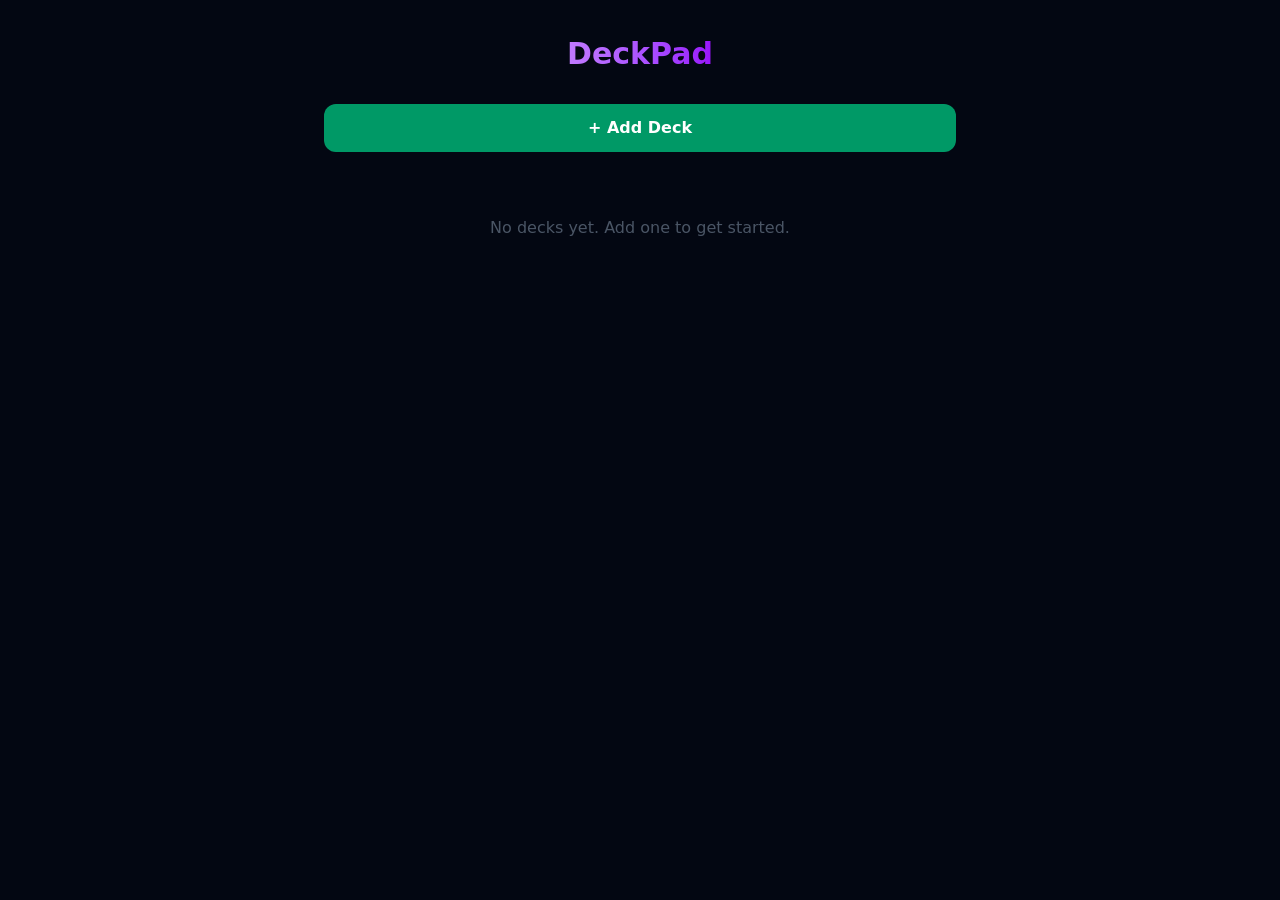
==== commit 487613a3: "Update index.html" ====
--- a/index.html
+++ b/index.html
@@ -11,18 +11,18 @@
     <title>DeckPad</title>
     
     
-  <style>@layer properties{@supports ((-webkit-hyphens:none) and ( not (margin-trim:inline))) or ((-moz-orient:inline) and ( not (color:rgb(from red r g b)))){*,:before,:after,::backdrop{--tw-scale-x:1;--tw-scale-y:1;--tw-scale-z:1;--tw-rotate-x:initial;--tw-rotate-y:initial;--tw-rotate-z:initial;--tw-skew-x:initial;--tw-skew-y:initial;--tw-space-y-reverse:0;--tw-border-style:solid;--tw-gradient-position:initial;--tw-gradient-from:#0000;--tw-gradient-via:#0000;--tw-gradient-to:#0000;--tw-gradient-stops:initial;--tw-gradient-via-stops:initial;--tw-gradient-from-position:0%;--tw-gradient-via-position:50%;--tw-gradient-to-position:100%;--tw-leading:initial;--tw-font-weight:initial;--tw-tracking:initial;--tw-shadow:0 0 #0000;--tw-shadow-color:initial;--tw-shadow-alpha:100%;--tw-inset-shadow:0 0 #0000;--tw-inset-shadow-color:initial;--tw-inset-shadow-alpha:100%;--tw-ring-color:initial;--tw-ring-shadow:0 0 #0000;--tw-inset-ring-color:initial;--tw-inset-ring-shadow:0 0 #0000;--tw-ring-inset:initial;--tw-ring-offset-width:0px;--tw-ring-offset-color:#fff;--tw-ring-offset-shadow:0 0 #0000;--tw-blur:initial;--tw-brightness:initial;--tw-contrast:initial;--tw-grayscale:initial;--tw-hue-rotate:initial;--tw-invert:initial;--tw-opacity:initial;--tw-saturate:initial;--tw-sepia:initial;--tw-drop-shadow:initial;--tw-drop-shadow-color:initial;--tw-drop-shadow-alpha:100%;--tw-drop-shadow-size:initial;--tw-backdrop-blur:initial;--tw-backdrop-brightness:initial;--tw-backdrop-contrast:initial;--tw-backdrop-grayscale:initial;--tw-backdrop-hue-rotate:initial;--tw-backdrop-invert:initial;--tw-backdrop-opacity:initial;--tw-backdrop-saturate:initial;--tw-backdrop-sepia:initial;--tw-duration:initial;--tw-ease:initial}}}@layer theme{:root,:host{--font-sans:ui-sans-serif,system-ui,sans-serif,"Apple Color Emoji","Segoe UI Emoji","Segoe UI Symbol","Noto Color Emoji";--font-serif:ui-serif,Georgia,Cambria,"Times New Roman",Times,serif;--font-mono:ui-monospace,SFMono-Regular,Menlo,Monaco,Consolas,"Liberation Mono","Courier New",monospace;--color-red-50:oklch(97.1% .013 17.38);--color-red-100:oklch(93.6% .032 17.717);--color-red-200:oklch(88.5% .062 18.334);--color-red-300:oklch(80.8% .114 19.571);--color-red-400:oklch(70.4% .191 22.216);--color-red-500:oklch(63.7% .237 25.331);--color-red-600:oklch(57.7% .245 27.325);--color-red-700:oklch(50.5% .213 27.518);--color-red-800:oklch(44.4% .177 26.899);--color-red-900:oklch(39.6% .141 25.723);--color-red-950:oklch(25.8% .092 26.042);--color-orange-50:oklch(98% .016 73.684);--color-orange-100:oklch(95.4% .038 75.164);--color-orange-200:oklch(90.1% .076 70.697);--color-orange-300:oklch(83.7% .128 66.29);--color-orange-400:oklch(75% .183 55.934);--color-orange-500:oklch(70.5% .213 47.604);--color-orange-600:oklch(64.6% .222 41.116);--color-orange-700:oklch(55.3% .195 38.402);--color-orange-800:oklch(47% .157 37.304);--color-orange-900:oklch(40.8% .123 38.172);--color-orange-950:oklch(26.6% .079 36.259);--color-amber-50:oklch(98.7% .022 95.277);--color-amber-100:oklch(96.2% .059 95.617);--color-amber-200:oklch(92.4% .12 95.746);--color-amber-300:oklch(87.9% .169 91.605);--color-amber-400:oklch(82.8% .189 84.429);--color-amber-500:oklch(76.9% .188 70.08);--color-amber-600:oklch(66.6% .179 58.318);--color-amber-700:oklch(55.5% .163 48.998);--color-amber-800:oklch(47.3% .137 46.201);--color-amber-900:oklch(41.4% .112 45.904);--color-amber-950:oklch(27.9% .077 45.635);--color-yellow-50:oklch(98.7% .026 102.212);--color-yellow-100:oklch(97.3% .071 103.193);--color-yellow-200:oklch(94.5% .129 101.54);--color-yellow-300:oklch(90.5% .182 98.111);--color-yellow-400:oklch(85.2% .199 91.936);--color-yellow-500:oklch(79.5% .184 86.047);--color-yellow-600:oklch(68.1% .162 75.834);--color-yellow-700:oklch(55.4% .135 66.442);--color-yellow-800:oklch(47.6% .114 61.907);--color-yellow-900:oklch(42.1% .095 57.708);--color-yellow-950:oklch(28.6% .066 53.813);--color-lime-50:oklch(98.6% .031 120.757);--color-lime-100:oklch(96.7% .067 122.328);--color-lime-200:oklch(93.8% .127 124.321);--color-lime-300:oklch(89.7% .196 126.665);--color-lime-400:oklch(84.1% .238 128.85);--color-lime-500:oklch(76.8% .233 130.85);--color-lime-600:oklch(64.8% .2 131.684);--color-lime-700:oklch(53.2% .157 131.589);--color-lime-800:oklch(45.3% .124 130.933);--color-lime-900:oklch(40.5% .101 131.063);--color-lime-950:oklch(27.4% .072 132.109);--color-green-50:oklch(98.2% .018 155.826);--color-green-100:oklch(96.2% .044 156.743);--color-green-200:oklch(92.5% .084 155.995);--color-green-300:oklch(87.1% .15 154.449);--color-green-400:oklch(79.2% .209 151.711);--color-green-500:oklch(72.3% .219 149.579);--color-green-600:oklch(62.7% .194 149.214);--color-green-700:oklch(52.7% .154 150.069);--color-green-800:oklch(44.8% .119 151.328);--color-green-900:oklch(39.3% .095 152.535);--color-green-950:oklch(26.6% .065 152.934);--color-emerald-50:oklch(97.9% .021 166.113);--color-emerald-100:oklch(95% .052 163.051);--color-emerald-200:oklch(90.5% .093 164.15);--color-emerald-300:oklch(84.5% .143 164.978);--color-emerald-400:oklch(76.5% .177 163.223);--color-emerald-500:oklch(69.6% .17 162.48);--color-emerald-600:oklch(59.6% .145 163.225);--color-emerald-700:oklch(50.8% .118 165.612);--color-emerald-800:oklch(43.2% .095 166.913);--color-emerald-900:oklch(37.8% .077 168.94);--color-emerald-950:oklch(26.2% .051 172.552);--color-teal-50:oklch(98.4% .014 180.72);--color-teal-100:oklch(95.3% .051 180.801);--color-teal-200:oklch(91% .096 180.426);--color-teal-300:oklch(85.5% .138 181.071);--color-teal-400:oklch(77.7% .152 181.912);--color-teal-500:oklch(70.4% .14 182.503);--color-teal-600:oklch(60% .118 184.704);--color-teal-700:oklch(51.1% .096 186.391);--color-teal-800:oklch(43.7% .078 188.216);--color-teal-900:oklch(38.6% .063 188.416);--color-teal-950:oklch(27.7% .046 192.524);--color-cyan-50:oklch(98.4% .019 200.873);--color-cyan-100:oklch(95.6% .045 203.388);--color-cyan-200:oklch(91.7% .08 205.041);--color-cyan-300:oklch(86.5% .127 207.078);--color-cyan-400:oklch(78.9% .154 211.53);--color-cyan-500:oklch(71.5% .143 215.221);--color-cyan-600:oklch(60.9% .126 221.723);--color-cyan-700:oklch(52% .105 223.128);--color-cyan-800:oklch(45% .085 224.283);--color-cyan-900:oklch(39.8% .07 227.392);--color-cyan-950:oklch(30.2% .056 229.695);--color-sky-50:oklch(97.7% .013 236.62);--color-sky-100:oklch(95.1% .026 236.824);--color-sky-200:oklch(90.1% .058 230.902);--color-sky-300:oklch(82.8% .111 230.318);--color-sky-400:oklch(74.6% .16 232.661);--color-sky-500:oklch(68.5% .169 237.323);--color-sky-600:oklch(58.8% .158 241.966);--color-sky-700:oklch(50% .134 242.749);--color-sky-800:oklch(44.3% .11 240.79);--color-sky-900:oklch(39.1% .09 240.876);--color-sky-950:oklch(29.3% .066 243.157);--color-blue-50:oklch(97% .014 254.604);--color-blue-100:oklch(93.2% .032 255.585);--color-blue-200:oklch(88.2% .059 254.128);--color-blue-300:oklch(80.9% .105 251.813);--color-blue-400:oklch(70.7% .165 254.624);--color-blue-500:oklch(62.3% .214 259.815);--color-blue-600:oklch(54.6% .245 262.881);--color-blue-700:oklch(48.8% .243 264.376);--color-blue-800:oklch(42.4% .199 265.638);--color-blue-900:oklch(37.9% .146 265.522);--color-blue-950:oklch(28.2% .091 267.935);--color-indigo-50:oklch(96.2% .018 272.314);--color-indigo-100:oklch(93% .034 272.788);--color-indigo-200:oklch(87% .065 274.039);--color-indigo-300:oklch(78.5% .115 274.713);--color-indigo-400:oklch(67.3% .182 276.935);--color-indigo-500:oklch(58.5% .233 277.117);--color-indigo-600:oklch(51.1% .262 276.966);--color-indigo-700:oklch(45.7% .24 277.023);--color-indigo-800:oklch(39.8% .195 277.366);--color-indigo-900:oklch(35.9% .144 278.697);--color-indigo-950:oklch(25.7% .09 281.288);--color-violet-50:oklch(96.9% .016 293.756);--color-violet-100:oklch(94.3% .029 294.588);--color-violet-200:oklch(89.4% .057 293.283);--color-violet-300:oklch(81.1% .111 293.571);--color-violet-400:oklch(70.2% .183 293.541);--color-violet-500:oklch(60.6% .25 292.717);--color-violet-600:oklch(54.1% .281 293.009);--color-violet-700:oklch(49.1% .27 292.581);--color-violet-800:oklch(43.2% .232 292.759);--color-violet-900:oklch(38% .189 293.745);--color-violet-950:oklch(28.3% .141 291.089);--color-purple-50:oklch(97.7% .014 308.299);--color-purple-100:oklch(94.6% .033 307.174);--color-purple-200:oklch(90.2% .063 306.703);--color-purple-300:oklch(82.7% .119 306.383);--color-purple-400:oklch(71.4% .203 305.504);--color-purple-500:oklch(62.7% .265 303.9);--color-purple-600:oklch(55.8% .288 302.321);--color-purple-700:oklch(49.6% .265 301.924);--color-purple-800:oklch(43.8% .218 303.724);--color-purple-900:oklch(38.1% .176 304.987);--color-purple-950:oklch(29.1% .149 302.717);--color-fuchsia-50:oklch(97.7% .017 320.058);--color-fuchsia-100:oklch(95.2% .037 318.852);--color-fuchsia-200:oklch(90.3% .076 319.62);--color-fuchsia-300:oklch(83.3% .145 321.434);--color-fuchsia-400:oklch(74% .238 322.16);--color-fuchsia-500:oklch(66.7% .295 322.15);--color-fuchsia-600:oklch(59.1% .293 322.896);--color-fuchsia-700:oklch(51.8% .253 323.949);--color-fuchsia-800:oklch(45.2% .211 324.591);--color-fuchsia-900:oklch(40.1% .17 325.612);--color-fuchsia-950:oklch(29.3% .136 325.661);--color-pink-50:oklch(97.1% .014 343.198);--color-pink-100:oklch(94.8% .028 342.258);--color-pink-200:oklch(89.9% .061 343.231);--color-pink-300:oklch(82.3% .12 346.018);--color-pink-400:oklch(71.8% .202 349.761);--color-pink-500:oklch(65.6% .241 354.308);--color-pink-600:oklch(59.2% .249 .584);--color-pink-700:oklch(52.5% .223 3.958);--color-pink-800:oklch(45.9% .187 3.815);--color-pink-900:oklch(40.8% .153 2.432);--color-pink-950:oklch(28.4% .109 3.907);--color-rose-50:oklch(96.9% .015 12.422);--color-rose-100:oklch(94.1% .03 12.58);--color-rose-200:oklch(89.2% .058 10.001);--color-rose-300:oklch(81% .117 11.638);--color-rose-400:oklch(71.2% .194 13.428);--color-rose-500:oklch(64.5% .246 16.439);--color-rose-600:oklch(58.6% .253 17.585);--color-rose-700:oklch(51.4% .222 16.935);--color-rose-800:oklch(45.5% .188 13.697);--color-rose-900:oklch(41% .159 10.272);--color-rose-950:oklch(27.1% .105 12.094);--color-slate-50:oklch(98.4% .003 247.858);--color-slate-100:oklch(96.8% .007 247.896);--color-slate-200:oklch(92.9% .013 255.508);--color-slate-300:oklch(86.9% .022 252.894);--color-slate-400:oklch(70.4% .04 256.788);--color-slate-500:oklch(55.4% .046 257.417);--color-slate-600:oklch(44.6% .043 257.281);--color-slate-700:oklch(37.2% .044 257.287);--color-slate-800:oklch(27.9% .041 260.031);--color-slate-900:oklch(20.8% .042 265.755);--color-slate-950:oklch(12.9% .042 264.695);--color-gray-50:oklch(98.5% .002 247.839);--color-gray-100:oklch(96.7% .003 264.542);--color-gray-200:oklch(92.8% .006 264.531);--color-gray-300:oklch(87.2% .01 258.338);--color-gray-400:oklch(70.7% .022 261.325);--color-gray-500:oklch(55.1% .027 264.364);--color-gray-600:oklch(44.6% .03 256.802);--color-gray-700:oklch(37.3% .034 259.733);--color-gray-800:oklch(27.8% .033 256.848);--color-gray-900:oklch(21% .034 264.665);--color-gray-950:oklch(13% .028 261.692);--color-zinc-50:oklch(98.5% 0 0);--color-zinc-100:oklch(96.7% .001 286.375);--color-zinc-200:oklch(92% .004 286.32);--color-zinc-300:oklch(87.1% .006 286.286);--color-zinc-400:oklch(70.5% .015 286.067);--color-zinc-500:oklch(55.2% .016 285.938);--color-zinc-600:oklch(44.2% .017 285.786);--color-zinc-700:oklch(37% .013 285.805);--color-zinc-800:oklch(27.4% .006 286.033);--color-zinc-900:oklch(21% .006 285.885);--color-zinc-950:oklch(14.1% .005 285.823);--color-neutral-50:oklch(98.5% 0 0);--color-neutral-100:oklch(97% 0 0);--color-neutral-200:oklch(92.2% 0 0);--color-neutral-300:oklch(87% 0 0);--color-neutral-400:oklch(70.8% 0 0);--color-neutral-500:oklch(55.6% 0 0);--color-neutral-600:oklch(43.9% 0 0);--color-neutral-700:oklch(37.1% 0 0);--color-neutral-800:oklch(26.9% 0 0);--color-neutral-900:oklch(20.5% 0 0);--color-neutral-950:oklch(14.5% 0 0);--color-stone-50:oklch(98.5% .001 106.423);--color-stone-100:oklch(97% .001 106.424);--color-stone-200:oklch(92.3% .003 48.717);--color-stone-300:oklch(86.9% .005 56.366);--color-stone-400:oklch(70.9% .01 56.259);--color-stone-500:oklch(55.3% .013 58.071);--color-stone-600:oklch(44.4% .011 73.639);--color-stone-700:oklch(37.4% .01 67.558);--color-stone-800:oklch(26.8% .007 34.298);--color-stone-900:oklch(21.6% .006 56.043);--color-stone-950:oklch(14.7% .004 49.25);--color-mauve-50:oklch(98.5% 0 0);--color-mauve-100:oklch(96% .003 325.6);--color-mauve-200:oklch(92.2% .005 325.62);--color-mauve-300:oklch(86.5% .012 325.68);--color-mauve-400:oklch(71.1% .019 323.02);--color-mauve-500:oklch(54.2% .034 322.5);--color-mauve-600:oklch(43.5% .029 321.78);--color-mauve-700:oklch(36.4% .029 323.89);--color-mauve-800:oklch(26.3% .024 320.12);--color-mauve-900:oklch(21.2% .019 322.12);--color-mauve-950:oklch(14.5% .008 326);--color-olive-50:oklch(98.8% .003 106.5);--color-olive-100:oklch(96.6% .005 106.5);--color-olive-200:oklch(93% .007 106.5);--color-olive-300:oklch(88% .011 106.6);--color-olive-400:oklch(73.7% .021 106.9);--color-olive-500:oklch(58% .031 107.3);--color-olive-600:oklch(46.6% .025 107.3);--color-olive-700:oklch(39.4% .023 107.4);--color-olive-800:oklch(28.6% .016 107.4);--color-olive-900:oklch(22.8% .013 107.4);--color-olive-950:oklch(15.3% .006 107.1);--color-mist-50:oklch(98.7% .002 197.1);--color-mist-100:oklch(96.3% .002 197.1);--color-mist-200:oklch(92.5% .005 214.3);--color-mist-300:oklch(87.2% .007 219.6);--color-mist-400:oklch(72.3% .014 214.4);--color-mist-500:oklch(56% .021 213.5);--color-mist-600:oklch(45% .017 213.2);--color-mist-700:oklch(37.8% .015 216);--color-mist-800:oklch(27.5% .011 216.9);--color-mist-900:oklch(21.8% .008 223.9);--color-mist-950:oklch(14.8% .004 228.8);--color-taupe-50:oklch(98.6% .002 67.8);--color-taupe-100:oklch(96% .002 17.2);--color-taupe-200:oklch(92.2% .005 34.3);--color-taupe-300:oklch(86.8% .007 39.5);--color-taupe-400:oklch(71.4% .014 41.2);--color-taupe-500:oklch(54.7% .021 43.1);--color-taupe-600:oklch(43.8% .017 39.3);--color-taupe-700:oklch(36.7% .016 35.7);--color-taupe-800:oklch(26.8% .011 36.5);--color-taupe-900:oklch(21.4% .009 43.1);--color-taupe-950:oklch(14.7% .004 49.3);--color-black:#000;--color-white:#fff;--spacing:.25rem;--breakpoint-sm:40rem;--breakpoint-md:48rem;--breakpoint-lg:64rem;--breakpoint-xl:80rem;--breakpoint-2xl:96rem;--container-3xs:16rem;--container-2xs:18rem;--container-xs:20rem;--container-sm:24rem;--container-md:28rem;--container-lg:32rem;--container-xl:36rem;--container-2xl:42rem;--container-3xl:48rem;--container-4xl:56rem;--container-5xl:64rem;--container-6xl:72rem;--container-7xl:80rem;--text-xs:.75rem;--text-xs--line-height:calc(1/.75);--text-sm:.875rem;--text-sm--line-height:calc(1.25/.875);--text-base:1rem;--text-base--line-height:1.5;--text-lg:1.125rem;--text-lg--line-height:calc(1.75/1.125);--text-xl:1.25rem;--text-xl--line-height:calc(1.75/1.25);--text-2xl:1.5rem;--text-2xl--line-height:calc(2/1.5);--text-3xl:1.875rem;--text-3xl--line-height:1.2;--text-4xl:2.25rem;--text-4xl--line-height:calc(2.5/2.25);--text-5xl:3rem;--text-5xl--line-height:1;--text-6xl:3.75rem;--text-6xl--line-height:1;--text-7xl:4.5rem;--text-7xl--line-height:1;--text-8xl:6rem;--text-8xl--line-height:1;--text-9xl:8rem;--text-9xl--line-height:1;--font-weight-thin:100;--font-weight-extralight:200;--font-weight-light:300;--font-weight-normal:400;--font-weight-medium:500;--font-weight-semibold:600;--font-weight-bold:700;--font-weight-extrabold:800;--font-weight-black:900;--tracking-tighter:-.05em;--tracking-tight:-.025em;--tracking-normal:0em;--tracking-wide:.025em;--tracking-wider:.05em;--tracking-widest:.1em;--leading-tight:1.25;--leading-snug:1.375;--leading-normal:1.5;--leading-relaxed:1.625;--leading-loose:2;--radius-xs:.125rem;--radius-sm:.25rem;--radius-md:.375rem;--radius-lg:.5rem;--radius-xl:.75rem;--radius-2xl:1rem;--radius-3xl:1.5rem;--radius-4xl:2rem;--shadow-2xs:0 1px #0000000d;--shadow-xs:0 1px 2px 0 #0000000d;--shadow-sm:0 1px 3px 0 #0000001a,0 1px 2px -1px #0000001a;--shadow-md:0 4px 6px -1px #0000001a,0 2px 4px -2px #0000001a;--shadow-lg:0 10px 15px -3px #0000001a,0 4px 6px -4px #0000001a;--shadow-xl:0 20px 25px -5px #0000001a,0 8px 10px -6px #0000001a;--shadow-2xl:0 25px 50px -12px #00000040;--inset-shadow-2xs:inset 0 1px #0000000d;--inset-shadow-xs:inset 0 1px 1px #0000000d;--inset-shadow-sm:inset 0 2px 4px #0000000d;--drop-shadow-xs:0 1px 1px #0000000d;--drop-shadow-sm:0 1px 2px #00000026;--drop-shadow-md:0 3px 3px #0000001f;--drop-shadow-lg:0 4px 4px #00000026;--drop-shadow-xl:0 9px 7px #0000001a;--drop-shadow-2xl:0 25px 25px #00000026;--text-shadow-2xs:0px 1px 0px #00000026;--text-shadow-xs:0px 1px 1px #0003;--text-shadow-sm:0px 1px 0px #00000013,0px 1px 1px #00000013,0px 2px 2px #00000013;--text-shadow-md:0px 1px 1px #0000001a,0px 1px 2px #0000001a,0px 2px 4px #0000001a;--text-shadow-lg:0px 1px 2px #0000001a,0px 3px 2px #0000001a,0px 4px 8px #0000001a;--ease-in:cubic-bezier(.4,0,1,1);--ease-out:cubic-bezier(0,0,.2,1);--ease-in-out:cubic-bezier(.4,0,.2,1);--animate-spin:spin 1s linear infinite;--animate-ping:ping 1s cubic-bezier(0,0,.2,1)infinite;--animate-pulse:pulse 2s cubic-bezier(.4,0,.6,1)infinite;--animate-bounce:bounce 1s infinite;--blur-xs:4px;--blur-sm:8px;--blur-md:12px;--blur-lg:16px;--blur-xl:24px;--blur-2xl:40px;--blur-3xl:64px;--perspective-dramatic:100px;--perspective-near:300px;--perspective-normal:500px;--perspective-midrange:800px;--perspective-distant:1200px;--aspect-video:16/9;--default-transition-duration:.15s;--default-transition-timing-function:cubic-bezier(.4,0,.2,1);--default-font-family:var(--font-sans);--default-mono-font-family:var(--font-mono)}}@layer base{*,:after,:before{box-sizing:border-box;border:0 solid;margin:0;padding:0}::backdrop{box-sizing:border-box;border:0 solid;margin:0;padding:0}::-webkit-file-upload-button{box-sizing:border-box;border:0 solid;margin:0;padding:0}::file-selector-button{box-sizing:border-box;border:0 solid;margin:0;padding:0}html,:host{-webkit-text-size-adjust:100%;tab-size:4;line-height:1.5;font-family:var(--default-font-family,ui-sans-serif,system-ui,sans-serif,"Apple Color Emoji","Segoe UI Emoji","Segoe UI Symbol","Noto Color Emoji");font-feature-settings:var(--default-font-feature-settings,normal);font-variation-settings:var(--default-font-variation-settings,normal);-webkit-tap-highlight-color:transparent}hr{color:inherit;border-top-width:1px;height:0}abbr:where([title]){-webkit-text-decoration:underline dotted;text-decoration:underline dotted}h1,h2,h3,h4,h5,h6{font-size:inherit;font-weight:inherit}a{color:inherit;-webkit-text-decoration:inherit;text-decoration:inherit}b,strong{font-weight:bolder}code,kbd,samp,pre{font-family:var(--default-mono-font-family,ui-monospace,SFMono-Regular,Menlo,Monaco,Consolas,"Liberation Mono","Courier New",monospace);font-feature-settings:var(--default-mono-font-feature-settings,normal);font-variation-settings:var(--default-mono-font-variation-settings,normal);font-size:1em}small{font-size:80%}sub,sup{vertical-align:baseline;position:relative;font-size:75%;line-height:0}sub{bottom:-.25em}sup{top:-.5em}table{text-indent:0;border-color:inherit;border-collapse:collapse}:-moz-focusring{outline:auto}progress{vertical-align:baseline}summary{display:list-item}ol,ul,menu{list-style:none}img,svg,video,canvas,audio,iframe,embed,object{vertical-align:middle;display:block}img,video{max-width:100%;height:auto}button,input,select,optgroup,textarea{font:inherit;font-feature-settings:inherit;font-variation-settings:inherit;letter-spacing:inherit;color:inherit;opacity:1;background-color:#0000;border-radius:0}::-webkit-file-upload-button{font:inherit;font-feature-settings:inherit;font-variation-settings:inherit;letter-spacing:inherit;color:inherit;opacity:1;background-color:#0000;border-radius:0}::file-selector-button{font:inherit;font-feature-settings:inherit;font-variation-settings:inherit;letter-spacing:inherit;color:inherit;opacity:1;background-color:#0000;border-radius:0}:where(select:-webkit-any([multiple],[size])) optgroup{font-weight:bolder}:where(select:-moz-any([multiple],[size])) optgroup{font-weight:bolder}:where(select:is([multiple],[size])) optgroup{font-weight:bolder}:where(select:-webkit-any([multiple],[size])) optgroup option{padding-inline-start:20px}:where(select:-moz-any([multiple],[size])) optgroup option{padding-inline-start:20px}:where(select:is([multiple],[size])) optgroup option{padding-inline-start:20px}::-webkit-file-upload-button{margin-inline-end:4px}::file-selector-button{margin-inline-end:4px}::placeholder{opacity:1}@supports ( not (-webkit-appearance:-apple-pay-button)) or (contain-intrinsic-size:1px){::placeholder{color:currentColor}@supports (color:color-mix(in lab,red,red)){::placeholder{color:color-mix(in oklab,currentcolor 50%,transparent)}}}textarea{resize:vertical}::-webkit-search-decoration{-webkit-appearance:none}::-webkit-date-and-time-value{text-align:inherit;min-height:1lh}::-webkit-datetime-edit{display:inline-flex}::-webkit-datetime-edit-fields-wrapper{padding:0}::-webkit-datetime-edit{padding-block-start:0;padding-block-end:0}::-webkit-datetime-edit-year-field{padding-block-start:0;padding-block-end:0}::-webkit-datetime-edit-month-field{padding-block-start:0;padding-block-end:0}::-webkit-datetime-edit-day-field{padding-block-start:0;padding-block-end:0}::-webkit-datetime-edit-hour-field{padding-block-start:0;padding-block-end:0}::-webkit-datetime-edit-minute-field{padding-block-start:0;padding-block-end:0}::-webkit-datetime-edit-second-field{padding-block-start:0;padding-block-end:0}::-webkit-datetime-edit-millisecond-field{padding-block-start:0;padding-block-end:0}::-webkit-datetime-edit-meridiem-field{padding-block-start:0;padding-block-end:0}::-webkit-calendar-picker-indicator{line-height:1}:-moz-ui-invalid{box-shadow:none}button{appearance:button}input:where([type=button],[type=reset],[type=submit]){appearance:button}::-webkit-file-upload-button{appearance:button}::file-selector-button{appearance:button}::-webkit-inner-spin-button{height:auto}::-webkit-outer-spin-button{height:auto}[hidden]:where(:not([hidden=until-found])){display:none!important}}@layer components;@layer utilities{.visible{visibility:visible}.static{position:static}.start:not(:-webkit-any(:lang(ae),:lang(ar),:lang(arc),:lang(bcc),:lang(bqi),:lang(ckb),:lang(dv),:lang(fa),:lang(glk),:lang(he),:lang(ku),:lang(mzn),:lang(nqo),:lang(pnb),:lang(ps),:lang(sd),:lang(ug),:lang(ur),:lang(yi))){left:var(--spacing)}.start:not(:-moz-any(:lang(ae),:lang(ar),:lang(arc),:lang(bcc),:lang(bqi),:lang(ckb),:lang(dv),:lang(fa),:lang(glk),:lang(he),:lang(ku),:lang(mzn),:lang(nqo),:lang(pnb),:lang(ps),:lang(sd),:lang(ug),:lang(ur),:lang(yi))){left:var(--spacing)}.start:not(:is(:lang(ae),:lang(ar),:lang(arc),:lang(bcc),:lang(bqi),:lang(ckb),:lang(dv),:lang(fa),:lang(glk),:lang(he),:lang(ku),:lang(mzn),:lang(nqo),:lang(pnb),:lang(ps),:lang(sd),:lang(ug),:lang(ur),:lang(yi))){left:var(--spacing)}.start:-webkit-any(:lang(ae),:lang(ar),:lang(arc),:lang(bcc),:lang(bqi),:lang(ckb),:lang(dv),:lang(fa),:lang(glk),:lang(he),:lang(ku),:lang(mzn),:lang(nqo),:lang(pnb),:lang(ps),:lang(sd),:lang(ug),:lang(ur),:lang(yi)){right:var(--spacing)}.start:-moz-any(:lang(ae),:lang(ar),:lang(arc),:lang(bcc),:lang(bqi),:lang(ckb),:lang(dv),:lang(fa),:lang(glk),:lang(he),:lang(ku),:lang(mzn),:lang(nqo),:lang(pnb),:lang(ps),:lang(sd),:lang(ug),:lang(ur),:lang(yi)){right:var(--spacing)}.start:is(:lang(ae),:lang(ar),:lang(arc),:lang(bcc),:lang(bqi),:lang(ckb),:lang(dv),:lang(fa),:lang(glk),:lang(he),:lang(ku),:lang(mzn),:lang(nqo),:lang(pnb),:lang(ps),:lang(sd),:lang(ug),:lang(ur),:lang(yi)){right:var(--spacing)}.start\!:not(:-webkit-any(:lang(ae),:lang(ar),:lang(arc),:lang(bcc),:lang(bqi),:lang(ckb),:lang(dv),:lang(fa),:lang(glk),:lang(he),:lang(ku),:lang(mzn),:lang(nqo),:lang(pnb),:lang(ps),:lang(sd),:lang(ug),:lang(ur),:lang(yi))){left:var(--spacing)}.start\!:not(:-moz-any(:lang(ae),:lang(ar),:lang(arc),:lang(bcc),:lang(bqi),:lang(ckb),:lang(dv),:lang(fa),:lang(glk),:lang(he),:lang(ku),:lang(mzn),:lang(nqo),:lang(pnb),:lang(ps),:lang(sd),:lang(ug),:lang(ur),:lang(yi))){left:var(--spacing)}.start\!:not(:is(:lang(ae),:lang(ar),:lang(arc),:lang(bcc),:lang(bqi),:lang(ckb),:lang(dv),:lang(fa),:lang(glk),:lang(he),:lang(ku),:lang(mzn),:lang(nqo),:lang(pnb),:lang(ps),:lang(sd),:lang(ug),:lang(ur),:lang(yi))){left:var(--spacing)}.start\!:-webkit-any(:lang(ae),:lang(ar),:lang(arc),:lang(bcc),:lang(bqi),:lang(ckb),:lang(dv),:lang(fa),:lang(glk),:lang(he),:lang(ku),:lang(mzn),:lang(nqo),:lang(pnb),:lang(ps),:lang(sd),:lang(ug),:lang(ur),:lang(yi)){right:var(--spacing)}.start\!:-moz-any(:lang(ae),:lang(ar),:lang(arc),:lang(bcc),:lang(bqi),:lang(ckb),:lang(dv),:lang(fa),:lang(glk),:lang(he),:lang(ku),:lang(mzn),:lang(nqo),:lang(pnb),:lang(ps),:lang(sd),:lang(ug),:lang(ur),:lang(yi)){right:var(--spacing)}.start\!:is(:lang(ae),:lang(ar),:lang(arc),:lang(bcc),:lang(bqi),:lang(ckb),:lang(dv),:lang(fa),:lang(glk),:lang(he),:lang(ku),:lang(mzn),:lang(nqo),:lang(pnb),:lang(ps),:lang(sd),:lang(ug),:lang(ur),:lang(yi)){right:var(--spacing)}.end:not(:-webkit-any(:lang(ae),:lang(ar),:lang(arc),:lang(bcc),:lang(bqi),:lang(ckb),:lang(dv),:lang(fa),:lang(glk),:lang(he),:lang(ku),:lang(mzn),:lang(nqo),:lang(pnb),:lang(ps),:lang(sd),:lang(ug),:lang(ur),:lang(yi))){right:var(--spacing)}.end:not(:-moz-any(:lang(ae),:lang(ar),:lang(arc),:lang(bcc),:lang(bqi),:lang(ckb),:lang(dv),:lang(fa),:lang(glk),:lang(he),:lang(ku),:lang(mzn),:lang(nqo),:lang(pnb),:lang(ps),:lang(sd),:lang(ug),:lang(ur),:lang(yi))){right:var(--spacing)}.end:not(:is(:lang(ae),:lang(ar),:lang(arc),:lang(bcc),:lang(bqi),:lang(ckb),:lang(dv),:lang(fa),:lang(glk),:lang(he),:lang(ku),:lang(mzn),:lang(nqo),:lang(pnb),:lang(ps),:lang(sd),:lang(ug),:lang(ur),:lang(yi))){right:var(--spacing)}.end:-webkit-any(:lang(ae),:lang(ar),:lang(arc),:lang(bcc),:lang(bqi),:lang(ckb),:lang(dv),:lang(fa),:lang(glk),:lang(he),:lang(ku),:lang(mzn),:lang(nqo),:lang(pnb),:lang(ps),:lang(sd),:lang(ug),:lang(ur),:lang(yi)){left:var(--spacing)}.end:-moz-any(:lang(ae),:lang(ar),:lang(arc),:lang(bcc),:lang(bqi),:lang(ckb),:lang(dv),:lang(fa),:lang(glk),:lang(he),:lang(ku),:lang(mzn),:lang(nqo),:lang(pnb),:lang(ps),:lang(sd),:lang(ug),:lang(ur),:lang(yi)){left:var(--spacing)}.end:is(:lang(ae),:lang(ar),:lang(arc),:lang(bcc),:lang(bqi),:lang(ckb),:lang(dv),:lang(fa),:lang(glk),:lang(he),:lang(ku),:lang(mzn),:lang(nqo),:lang(pnb),:lang(ps),:lang(sd),:lang(ug),:lang(ur),:lang(yi)){left:var(--spacing)}.container{width:100%}@media (width>=40rem){.container{max-width:40rem}}@media (width>=48rem){.container{max-width:48rem}}@media (width>=64rem){.container{max-width:64rem}}@media (width>=80rem){.container{max-width:80rem}}@media (width>=96rem){.container{max-width:96rem}}.mx-auto{margin-inline-start:auto;margin-inline-end:auto}.my-3{margin-block:calc(var(--spacing)*3)}.mt-1{margin-top:calc(var(--spacing)*1)}.mt-2{margin-top:calc(var(--spacing)*2)}.mt-3{margin-top:calc(var(--spacing)*3)}.mt-4{margin-top:calc(var(--spacing)*4)}.mt-5{margin-top:calc(var(--spacing)*5)}.mb-1{margin-bottom:calc(var(--spacing)*1)}.mb-2{margin-bottom:calc(var(--spacing)*2)}.mb-3{margin-bottom:calc(var(--spacing)*3)}.mb-4{margin-bottom:calc(var(--spacing)*4)}.mb-5{margin-bottom:calc(var(--spacing)*5)}.mb-6{margin-bottom:calc(var(--spacing)*6)}.mb-8{margin-bottom:calc(var(--spacing)*8)}.ml-1{margin-left:calc(var(--spacing)*1)}.ml-auto{margin-left:auto}.flex{display:flex}.grid{display:grid}.hidden{display:none}.inline{display:inline}.inline-block{display:inline-block}.inline-flex{display:inline-flex}.table{display:table}.h-1\.5{height:calc(var(--spacing)*1.5)}.h-4{height:calc(var(--spacing)*4)}.h-6{height:calc(var(--spacing)*6)}.h-8{height:calc(var(--spacing)*8)}.h-14{height:calc(var(--spacing)*14)}.h-24{height:calc(var(--spacing)*24)}.h-28{height:calc(var(--spacing)*28)}.h-full{height:100%}.min-h-screen{min-height:100vh}.w-8{width:calc(var(--spacing)*8)}.w-14{width:calc(var(--spacing)*14)}.w-20{width:calc(var(--spacing)*20)}.w-28{width:calc(var(--spacing)*28)}.w-full{width:100%}.w-px{width:1px}.max-w-3xl{max-width:var(--container-3xl)}.max-w-full{max-width:100%}.flex-1{flex:1}.scale-110{--tw-scale-x:110%;--tw-scale-y:110%;--tw-scale-z:110%;scale:var(--tw-scale-x)var(--tw-scale-y)}.transform{transform:var(--tw-rotate-x,)var(--tw-rotate-y,)var(--tw-rotate-z,)var(--tw-skew-x,)var(--tw-skew-y,)}.cursor-pointer{cursor:pointer}.resize{resize:both}.resize-none{resize:none}.grid-cols-2{grid-template-columns:repeat(2,minmax(0,1fr))}.grid-cols-4{grid-template-columns:repeat(4,minmax(0,1fr))}.flex-wrap{flex-wrap:wrap}.items-center{align-items: center}.justify-between{justify-content:space-between}.justify-center{justify-content:center}.gap-2{gap:calc(var(--spacing)*2)}.gap-3{gap:calc(var(--spacing)*3)}.gap-4{gap:calc(var(--spacing)*4)}.gap-8{gap:calc(var(--spacing)*8)}:where(.space-y-3>:not(:last-child)){--tw-space-y-reverse:0;margin-block-start:calc(calc(var(--spacing)*3)*var(--tw-space-y-reverse));margin-block-end:calc(calc(var(--spacing)*3)*calc(1 - var(--tw-space-y-reverse)))}.overflow-hidden{overflow:hidden}.rounded{border-radius:.25rem}.rounded-2xl{border-radius:var(--radius-2xl)}.rounded-full{border-radius:3.40282e+38px}.rounded-lg{border-radius:var(--radius-lg)}.rounded-md{border-radius:var(--radius-md)}.rounded-xl{border-radius:var(--radius-xl)}.border{border-style:var(--tw-border-style);border-width:1px}.border-2{border-style:var(--tw-border-style);border-width:2px}.border-l-4{border-left-style:var(--tw-border-style);border-left-width:4px}.border-dashed{--tw-border-style:dashed;border-style:dashed}.border-none{--tw-border-style:none;border-style:none}.border-emerald-500{border-color:var(--color-emerald-500)}.border-emerald-500\/20{border-color:#00bb7f33}@supports (color:color-mix(in lab,red,red)){.border-emerald-500\/20{border-color:color-mix(in oklab,var(--color-emerald-500)20%,transparent)}}.border-emerald-500\/30{border-color:#00bb7f4d}@supports (color:color-mix(in lab,red,red)){.border-emerald-500\/30{border-color:color-mix(in oklab,var(--color-emerald-500)30%,transparent)}}.border-gray-600{border-color:var(--color-gray-600)}.border-gray-700{border-color:var(--color-gray-700)}.border-gray-800{border-color:var(--color-gray-800)}.border-purple-400{border-color:var(--color-purple-400)}.border-purple-500{border-color:var(--color-purple-500)}.border-purple-500\/20{border-color:#ac4bff33}@supports (color:color-mix(in lab,red,red)){.border-purple-500\/20{border-color:color-mix(in oklab,var(--color-purple-500)20%,transparent)}}.border-purple-500\/30{border-color:#ac4bff4d}@supports (color:color-mix(in lab,red,red)){.border-purple-500\/30{border-color:color-mix(in oklab,var(--color-purple-500)30%,transparent)}}.border-red-500\/20{border-color:#fb2c3633}@supports (color:color-mix(in lab,red,red)){.border-red-500\/20{border-color:color-mix(in oklab,var(--color-red-500)20%,transparent)}}.border-l-emerald-500{border-left-color:var(--color-emerald-500)}.border-l-red-500{border-left-color:var(--color-red-500)}.bg-emerald-500{background-color:var(--color-emerald-500)}.bg-emerald-600{background-color:var(--color-emerald-600)}.bg-emerald-600\/80{background-color:#009767cc}@supports (color:color-mix(in lab,red,red)){.bg-emerald-600\/80{background-color:color-mix(in oklab,var(--color-emerald-600)80%,transparent)}}.bg-emerald-900\/30{background-color:#004e3b4d}@supports (color:color-mix(in lab,red,red)){.bg-emerald-900\/30{background-color:color-mix(in oklab,var(--color-emerald-900)30%,transparent)}}.bg-emerald-900\/50{background-color:#004e3b80}@supports (color:color-mix(in lab,red,red)){.bg-emerald-900\/50{background-color:color-mix(in oklab,var(--color-emerald-900)50%,transparent)}}.bg-gray-600{background-color:var(--color-gray-600)}.bg-gray-700{background-color:var(--color-gray-700)}.bg-gray-800{background-color:var(--color-gray-800)}.bg-gray-800\/50{background-color:#1e293980}@supports (color:color-mix(in lab,red,red)){.bg-gray-800\/50{background-color:color-mix(in oklab,var(--color-gray-800)50%,transparent)}}.bg-gray-800\/80{background-color:#1e2939cc}@supports (color:color-mix(in lab,red,red)){.bg-gray-800\/80{background-color:color-mix(in oklab,var(--color-gray-800)80%,transparent)}}.bg-gray-900{background-color:var(--color-gray-900)}.bg-gray-950{background-color:var(--color-gray-950)}.bg-orange-600{background-color:var(--color-orange-600)}.bg-orange-600\/80{background-color:#f05100cc}@supports (color:color-mix(in lab,red,red)){.bg-orange-600\/80{background-color:color-mix(in oklab,var(--color-orange-600)80%,transparent)}}.bg-purple-500{background-color:var(--color-purple-500)}.bg-purple-600{background-color:var(--color-purple-600)}.bg-purple-600\/80{background-color:#9810facc}@supports (color:color-mix(in lab,red,red)){.bg-purple-600\/80{background-color:color-mix(in oklab,var(--color-purple-600)80%,transparent)}}.bg-purple-900\/30{background-color:#59168b4d}@supports (color:color-mix(in lab,red,red)){.bg-purple-900\/30{background-color:color-mix(in oklab,var(--color-purple-900)30%,transparent)}}.bg-purple-900\/50{background-color:#59168b80}@supports (color:color-mix(in lab,red,red)){.bg-purple-900\/50{background-color:color-mix(in oklab,var(--color-purple-900)50%,transparent)}}.bg-red-600{background-color:var(--color-red-600)}.bg-red-600\/80{background-color:#e40014cc}@supports (color:color-mix(in lab,red,red)){.bg-red-600\/80{background-color:color-mix(in oklab,var(--color-red-600)80%,transparent)}}.bg-red-900\/50{background-color:#82181a80}@supports (color:color-mix(in lab,red,red)){.bg-red-900\/50{background-color:color-mix(in oklab,var(--color-red-900)50%,transparent)}}.bg-white{background-color:var(--color-white)}.bg-white\/20{background-color:#fff3}@supports (color:color-mix(in lab,red,red)){.bg-white\/20{background-color:color-mix(in oklab,var(--color-white)20%,transparent)}}.bg-gradient-to-br{--tw-gradient-position:to bottom right in oklab;background-image:linear-gradient(var(--tw-gradient-stops))}.bg-gradient-to-r{--tw-gradient-position:to right in oklab;background-image:linear-gradient(var(--tw-gradient-stops))}.from-emerald-500{--tw-gradient-from:var(--color-emerald-500);--tw-gradient-stops:var(--tw-gradient-via-stops,var(--tw-gradient-position),var(--tw-gradient-from)var(--tw-gradient-from-position),var(--tw-gradient-to)var(--tw-gradient-to-position))}.from-emerald-600{--tw-gradient-from:var(--color-emerald-600);--tw-gradient-stops:var(--tw-gradient-via-stops,var(--tw-gradient-position),var(--tw-gradient-from)var(--tw-gradient-from-position),var(--tw-gradient-to)var(--tw-gradient-to-position))}.from-emerald-700{--tw-gradient-from:var(--color-emerald-700);--tw-gradient-stops:var(--tw-gradient-via-stops,var(--tw-gradient-position),var(--tw-gradient-from)var(--tw-gradient-from-position),var(--tw-gradient-to)var(--tw-gradient-to-position))}.from-orange-500{--tw-gradient-from:var(--color-orange-500);--tw-gradient-stops:var(--tw-gradient-via-stops,var(--tw-gradient-position),var(--tw-gradient-from)var(--tw-gradient-from-position),var(--tw-gradient-to)var(--tw-gradient-to-position))}.from-purple-400{--tw-gradient-from:var(--color-purple-400);--tw-gradient-stops:var(--tw-gradient-via-stops,var(--tw-gradient-position),var(--tw-gradient-from)var(--tw-gradient-from-position),var(--tw-gradient-to)var(--tw-gradient-to-position))}.from-purple-600{--tw-gradient-from:var(--color-purple-600);--tw-gradient-stops:var(--tw-gradient-via-stops,var(--tw-gradient-position),var(--tw-gradient-from)var(--tw-gradient-from-position),var(--tw-gradient-to)var(--tw-gradient-to-position))}.from-purple-800{--tw-gradient-from:var(--color-purple-800);--tw-gradient-stops:var(--tw-gradient-via-stops,var(--tw-gradient-position),var(--tw-gradient-from)var(--tw-gradient-from-position),var(--tw-gradient-to)var(--tw-gradient-to-position))}.from-red-500{--tw-gradient-from:var(--color-red-500);--tw-gradient-stops:var(--tw-gradient-via-stops,var(--tw-gradient-position),var(--tw-gradient-from)var(--tw-gradient-from-position),var(--tw-gradient-to)var(--tw-gradient-to-position))}.to-emerald-400{--tw-gradient-to:var(--color-emerald-400);--tw-gradient-stops:var(--tw-gradient-via-stops,var(--tw-gradient-position),var(--tw-gradient-from)var(--tw-gradient-from-position),var(--tw-gradient-to)var(--tw-gradient-to-position))}.to-emerald-600{--tw-gradient-to:var(--color-emerald-600);--tw-gradient-stops:var(--tw-gradient-via-stops,var(--tw-gradient-position),var(--tw-gradient-from)var(--tw-gradient-from-position),var(--tw-gradient-to)var(--tw-gradient-to-position))}.to-orange-600{--tw-gradient-to:var(--color-orange-600);--tw-gradient-stops:var(--tw-gradient-via-stops,var(--tw-gradient-position),var(--tw-gradient-from)var(--tw-gradient-from-position),var(--tw-gradient-to)var(--tw-gradient-to-position))}.to-purple-400{--tw-gradient-to:var(--color-purple-400);--tw-gradient-stops:var(--tw-gradient-via-stops,var(--tw-gradient-position),var(--tw-gradient-from)var(--tw-gradient-from-position),var(--tw-gradient-to)var(--tw-gradient-to-position))}.to-purple-500{--tw-gradient-to:var(--color-purple-500);--tw-gradient-stops:var(--tw-gradient-via-stops,var(--tw-gradient-position),var(--tw-gradient-from)var(--tw-gradient-from-position),var(--tw-gradient-to)var(--tw-gradient-to-position))}.to-purple-600{--tw-gradient-to:var(--color-purple-600);--tw-gradient-stops:var(--tw-gradient-via-stops,var(--tw-gradient-position),var(--tw-gradient-from)var(--tw-gradient-from-position),var(--tw-gradient-to)var(--tw-gradient-to-position))}.to-red-600{--tw-gradient-to:var(--color-red-600);--tw-gradient-stops:var(--tw-gradient-via-stops,var(--tw-gradient-position),var(--tw-gradient-from)var(--tw-gradient-from-position),var(--tw-gradient-to)var(--tw-gradient-to-position))}.bg-clip-text{-webkit-background-clip:text;background-clip:text}.object-contain{object-fit:contain}.p-2{padding:calc(var(--spacing)*2)}.p-3{padding:calc(var(--spacing)*3)}.p-5{padding:calc(var(--spacing)*5)}.p-6{padding:calc(var(--spacing)*6)}.p-8{padding:calc(var(--spacing)*8)}.p-10{padding:calc(var(--spacing)*10)}.px-1\.5{padding-inline:calc(var(--spacing)*1.5)}.px-2{padding-inline:calc(var(--spacing)*2)}.px-3{padding-inline:calc(var(--spacing)*3)}.px-4{padding-inline:calc(var(--spacing)*4)}.px-5{padding-inline:calc(var(--spacing)*5)}.px-6{padding-inline:calc(var(--spacing)*6)}.px-7{padding-inline:calc(var(--spacing)*7)}.px-8{padding-inline:calc(var(--spacing)*8)}.py-0\.5{padding-block:calc(var(--spacing)*.5)}.py-1{padding-block:calc(var(--spacing)*1)}.py-1\.5{padding-block:calc(var(--spacing)*1.5)}.py-2{padding-block:calc(var(--spacing)*2)}.py-2\.5{padding-block:calc(var(--spacing)*2.5)}.py-3{padding-block:calc(var(--spacing)*3)}.py-4{padding-block:calc(var(--spacing)*4)}.pt-5{padding-top:calc(var(--spacing)*5)}.text-center{text-align:center}.text-left{text-align:left}.font-mono{font-family:var(--font-mono)}.font-sans{font-family:var(--font-sans)}.text-2xl{font-size:var(--text-2xl);line-height:var(--tw-leading,var(--text-2xl--line-height))}.text-3xl{font-size:var(--text-3xl);line-height:var(--tw-leading,var(--text-3xl--line-height))}.text-4xl{font-size:var(--text-4xl);line-height:var(--tw-leading,var(--text-4xl--line-height))}.text-5xl{font-size:var(--text-5xl);line-height:var(--tw-leading,var(--text-5xl--line-height))}.text-6xl{font-size:var(--text-6xl);line-height:var(--tw-leading,var(--text-6xl--line-height))}.text-base{font-size:var(--text-base);line-height:var(--tw-leading,var(--text-base--line-height))}.text-lg{font-size:var(--text-lg);line-height:var(--tw-leading,var(--text-lg--line-height))}.text-sm{font-size:var(--text-sm);line-height:var(--tw-leading,var(--text-sm--line-height))}.text-xl{font-size:var(--text-xl);line-height:var(--tw-leading,var(--text-xl--line-height))}.text-xs{font-size:var(--text-xs);line-height:var(--tw-leading,var(--text-xs--line-height))}.leading-relaxed{--tw-leading:var(--leading-relaxed);line-height:var(--leading-relaxed)}.font-bold{--tw-font-weight:var(--font-weight-bold);font-weight:var(--font-weight-bold)}.font-extrabold{--tw-font-weight:var(--font-weight-extrabold);font-weight:var(--font-weight-extrabold)}.font-semibold{--tw-font-weight:var(--font-weight-semibold);font-weight:var(--font-weight-semibold)}.tracking-wider{--tw-tracking:var(--tracking-wider);letter-spacing:var(--tracking-wider)}.tracking-widest{--tw-tracking:var(--tracking-widest);letter-spacing:var(--tracking-widest)}.text-emerald-400{color:var(--color-emerald-400)}.text-gray-100{color:var(--color-gray-100)}.text-gray-200{color:var(--color-gray-200)}.text-gray-300{color:var(--color-gray-300)}.text-gray-400{color:var(--color-gray-400)}.text-gray-500{color:var(--color-gray-500)}.text-gray-900{color:var(--color-gray-900)}.text-purple-400{color:var(--color-purple-400)}.text-red-400{color:var(--color-red-400)}.text-transparent{color:#0000}.text-white{color:var(--color-white)}.lowercase{text-transform:lowercase}.uppercase{text-transform:uppercase}.placeholder-gray-500::placeholder{color:var(--color-gray-500)}.opacity-85{opacity:.85}.opacity-90{opacity:.9}.shadow-lg{--tw-shadow:0 10px 15px -3px var(--tw-shadow-color,#0000001a),0 4px 6px -4px var(--tw-shadow-color,#0000001a);box-shadow:var(--tw-inset-shadow),var(--tw-inset-ring-shadow),var(--tw-ring-offset-shadow),var(--tw-ring-shadow),var(--tw-shadow)}.shadow-md{--tw-shadow:0 4px 6px -1px var(--tw-shadow-color,#0000001a),0 2px 4px -2px var(--tw-shadow-color,#0000001a);box-shadow:var(--tw-inset-shadow),var(--tw-inset-ring-shadow),var(--tw-ring-offset-shadow),var(--tw-ring-shadow),var(--tw-shadow)}.ring-2{--tw-ring-shadow:var(--tw-ring-inset,)0 0 0 calc(2px + var(--tw-ring-offset-width))var(--tw-ring-color,currentcolor);box-shadow:var(--tw-inset-shadow),var(--tw-inset-ring-shadow),var(--tw-ring-offset-shadow),var(--tw-ring-shadow),var(--tw-shadow)}.shadow-emerald-500\/10{--tw-shadow-color:#00bb7f1a}@supports (color:color-mix(in lab,red,red)){.shadow-emerald-500\/10{--tw-shadow-color:color-mix(in oklab,color-mix(in oklab,var(--color-emerald-500)10%,transparent)var(--tw-shadow-alpha),transparent)}}.shadow-emerald-500\/20{--tw-shadow-color:#00bb7f33}@supports (color:color-mix(in lab,red,red)){.shadow-emerald-500\/20{--tw-shadow-color:color-mix(in oklab,color-mix(in oklab,var(--color-emerald-500)20%,transparent)var(--tw-shadow-alpha),transparent)}}.shadow-emerald-500\/30{--tw-shadow-color:#00bb7f4d}@supports (color:color-mix(in lab,red,red)){.shadow-emerald-500\/30{--tw-shadow-color:color-mix(in oklab,color-mix(in oklab,var(--color-emerald-500)30%,transparent)var(--tw-shadow-alpha),transparent)}}.shadow-orange-500\/20{--tw-shadow-color:#fe6e0033}@supports (color:color-mix(in lab,red,red)){.shadow-orange-500\/20{--tw-shadow-color:color-mix(in oklab,color-mix(in oklab,var(--color-orange-500)20%,transparent)var(--tw-shadow-alpha),transparent)}}.shadow-orange-500\/30{--tw-shadow-color:#fe6e004d}@supports (color:color-mix(in lab,red,red)){.shadow-orange-500\/30{--tw-shadow-color:color-mix(in oklab,color-mix(in oklab,var(--color-orange-500)30%,transparent)var(--tw-shadow-alpha),transparent)}}.shadow-purple-500\/10{--tw-shadow-color:#ac4bff1a}@supports (color:color-mix(in lab,red,red)){.shadow-purple-500\/10{--tw-shadow-color:color-mix(in oklab,color-mix(in oklab,var(--color-purple-500)10%,transparent)var(--tw-shadow-alpha),transparent)}}.shadow-purple-500\/20{--tw-shadow-color:#ac4bff33}@supports (color:color-mix(in lab,red,red)){.shadow-purple-500\/20{--tw-shadow-color:color-mix(in oklab,color-mix(in oklab,var(--color-purple-500)20%,transparent)var(--tw-shadow-alpha),transparent)}}.shadow-red-500\/20{--tw-shadow-color:#fb2c3633}@supports (color:color-mix(in lab,red,red)){.shadow-red-500\/20{--tw-shadow-color:color-mix(in oklab,color-mix(in oklab,var(--color-red-500)20%,transparent)var(--tw-shadow-alpha),transparent)}}.shadow-red-500\/30{--tw-shadow-color:#fb2c364d}@supports (color:color-mix(in lab,red,red)){.shadow-red-500\/30{--tw-shadow-color:color-mix(in oklab,color-mix(in oklab,var(--color-red-500)30%,transparent)var(--tw-shadow-alpha),transparent)}}.ring-purple-400{--tw-ring-color:var(--color-purple-400)}.blur{--tw-blur:blur(8px);filter:var(--tw-blur,)var(--tw-brightness,)var(--tw-contrast,)var(--tw-grayscale,)var(--tw-hue-rotate,)var(--tw-invert,)var(--tw-saturate,)var(--tw-sepia,)var(--tw-drop-shadow,)}.filter{filter:var(--tw-blur,)var(--tw-brightness,)var(--tw-contrast,)var(--tw-grayscale,)var(--tw-hue-rotate,)var(--tw-invert,)var(--tw-saturate,)var(--tw-sepia,)var(--tw-drop-shadow,)}.backdrop-blur-sm{--tw-backdrop-blur:blur(var(--blur-sm));-webkit-backdrop-filter:var(--tw-backdrop-blur,)var(--tw-backdrop-brightness,)var(--tw-backdrop-contrast,)var(--tw-backdrop-grayscale,)var(--tw-backdrop-hue-rotate,)var(--tw-backdrop-invert,)var(--tw-backdrop-opacity,)var(--tw-backdrop-saturate,)var(--tw-backdrop-sepia,);backdrop-filter:var(--tw-backdrop-blur,)var(--tw-backdrop-brightness,)var(--tw-backdrop-contrast,)var(--tw-backdrop-grayscale,)var(--tw-backdrop-hue-rotate,)var(--tw-backdrop-invert,)var(--tw-backdrop-opacity,)var(--tw-backdrop-saturate,)var(--tw-backdrop-sepia,)}.transition{transition-property:color,background-color,border-color,outline-color,text-decoration-color,fill,stroke,--tw-gradient-from,--tw-gradient-via,--tw-gradient-to,opacity,box-shadow,transform,translate,scale,rotate,filter,-webkit-backdrop-filter,backdrop-filter,display,content-visibility,overlay,pointer-events;transition-timing-function:var(--tw-ease,var(--default-transition-timing-function));transition-duration:var(--tw-duration,var(--default-transition-duration))}.transition-all{transition-property:all;transition-timing-function:var(--tw-ease,var(--default-transition-timing-function));transition-duration:var(--tw-duration,var(--default-transition-duration))}.duration-300{--tw-duration:.3s;transition-duration:.3s}.duration-1000{--tw-duration:1s;transition-duration:1s}.ease-linear{--tw-ease:linear;transition-timing-function:linear}.select-none{-webkit-user-select:none;user-select:none}@media (hover:hover){.hover\:border-gray-400:hover{border-color:var(--color-gray-400)}.hover\:border-purple-500\/30:hover{border-color:#ac4bff4d}@supports (color:color-mix(in lab,red,red)){.hover\:border-purple-500\/30:hover{border-color:color-mix(in oklab,var(--color-purple-500)30%,transparent)}}.hover\:border-purple-500\/50:hover{border-color:#ac4bff80}@supports (color:color-mix(in lab,red,red)){.hover\:border-purple-500\/50:hover{border-color:color-mix(in oklab,var(--color-purple-500)50%,transparent)}}.hover\:bg-emerald-500:hover{background-color:var(--color-emerald-500)}.hover\:bg-emerald-600:hover{background-color:var(--color-emerald-600)}.hover\:bg-gray-600:hover{background-color:var(--color-gray-600)}.hover\:bg-gray-700:hover{background-color:var(--color-gray-700)}.hover\:bg-orange-500:hover{background-color:var(--color-orange-500)}.hover\:bg-orange-600:hover{background-color:var(--color-orange-600)}.hover\:bg-purple-500:hover{background-color:var(--color-purple-500)}.hover\:bg-purple-600:hover{background-color:var(--color-purple-600)}.hover\:bg-red-600:hover{background-color:var(--color-red-600)}.hover\:bg-white\/30:hover{background-color:#ffffff4d}@supports (color:color-mix(in lab,red,red)){.hover\:bg-white\/30:hover{background-color:color-mix(in oklab,var(--color-white)30%,transparent)}}.hover\:shadow-purple-500\/40:hover{--tw-shadow-color:#ac4bff66}@supports (color:color-mix(in lab,red,red)){.hover\:shadow-purple-500\/40:hover{--tw-shadow-color:color-mix(in oklab,color-mix(in oklab,var(--color-purple-500)40%,transparent)var(--tw-shadow-alpha),transparent)}}}.focus\:border-purple-500:focus{border-color:var(--color-purple-500)}.focus\:outline-none:focus{--tw-outline-style:none;outline-style:none}}@property --tw-scale-x{syntax:"*";inherits:false;initial-value:1}@property --tw-scale-y{syntax:"*";inherits:false;initial-value:1}@property --tw-scale-z{syntax:"*";inherits:false;initial-value:1}@property --tw-rotate-x{syntax:"*";inherits:false}@property --tw-rotate-y{syntax:"*";inherits:false}@property --tw-rotate-z{syntax:"*";inherits:false}@property --tw-skew-x{syntax:"*";inherits:false}@property --tw-skew-y{syntax:"*";inherits:false}@property --tw-space-y-reverse{syntax:"*";inherits:false;initial-value:0}@property --tw-border-style{syntax:"*";inherits:false;initial-value:solid}@property --tw-gradient-position{syntax:"*";inherits:false}@property --tw-gradient-from{syntax:"<color>";inherits:false;initial-value:#0000}@property --tw-gradient-via{syntax:"<color>";inherits:false;initial-value:#0000}@property --tw-gradient-to{syntax:"<color>";inherits:false;initial-value:#0000}@property --tw-gradient-stops{syntax:"*";inherits:false}@property --tw-gradient-via-stops{syntax:"*";inherits:false}@property --tw-gradient-from-position{syntax:"<length-percentage>";inherits:false;initial-value:0%}@property --tw-gradient-via-position{syntax:"<length-percentage>";inherits:false;initial-value:50%}@property --tw-gradient-to-position{syntax:"<length-percentage>";inherits:false;initial-value:100%}@property --tw-leading{syntax:"*";inherits:false}@property --tw-font-weight{syntax:"*";inherits:false}@property --tw-tracking{syntax:"*";inherits:false}@property --tw-shadow{syntax:"*";inherits:false;initial-value:0 0 #0000}@property --tw-shadow-color{syntax:"*";inherits:false}@property --tw-shadow-alpha{syntax:"<percentage>";inherits:false;initial-value:100%}@property --tw-inset-shadow{syntax:"*";inherits:false;initial-value:0 0 #0000}@property --tw-inset-shadow-color{syntax:"*";inherits:false}@property --tw-inset-shadow-alpha{syntax:"<percentage>";inherits:false;initial-value:100%}@property --tw-ring-color{syntax:"*";inherits:false}@property --tw-ring-shadow{syntax:"*";inherits:false;initial-value:0 0 #0000}@property --tw-inset-ring-color{syntax:"*";inherits:false}@property --tw-inset-ring-shadow{syntax:"*";inherits:false;initial-value:0 0 #0000}@property --tw-ring-inset{syntax:"*";inherits:false}@property --tw-ring-offset-width{syntax:"<length>";inherits:false;initial-value:0}@property --tw-ring-offset-color{syntax:"*";inherits:false;initial-value:#fff}@property --tw-ring-offset-shadow{syntax:"*";inherits:false;initial-value:0 0 #0000}@property --tw-blur{syntax:"*";inherits:false}@property --tw-brightness{syntax:"*";inherits:false}@property --tw-contrast{syntax:"*";inherits:false}@property --tw-grayscale{syntax:"*";inherits:false}@property --tw-hue-rotate{syntax:"*";inherits:false}@property --tw-invert{syntax:"*";inherits:false}@property --tw-opacity{syntax:"*";inherits:false}@property --tw-saturate{syntax:"*";inherits:false}@property --tw-sepia{syntax:"*";inherits:false}@property --tw-drop-shadow{syntax:"*";inherits:false}@property --tw-drop-shadow-color{syntax:"*";inherits:false}@property --tw-drop-shadow-alpha{syntax:"<percentage>";inherits:false;initial-value:100%}@property --tw-drop-shadow-size{syntax:"*";inherits:false}@property --tw-backdrop-blur{syntax:"*";inherits:false}@property --tw-backdrop-brightness{syntax:"*";inherits:false}@property --tw-backdrop-contrast{syntax:"*";inherits:false}@property --tw-backdrop-grayscale{syntax:"*";inherits:false}@property --tw-backdrop-hue-rotate{syntax:"*";inherits:false}@property --tw-backdrop-invert{syntax:"*";inherits:false}@property --tw-backdrop-opacity{syntax:"*";inherits:false}@property --tw-backdrop-saturate{syntax:"*";inherits:false}@property --tw-backdrop-sepia{syntax:"*";inherits:false}@property --tw-duration{syntax:"*";inherits:false}@property --tw-ease{syntax:"*";inherits:false}@keyframes spin{to{transform:rotate(360deg)}}@keyframes ping{75%,to{opacity:0;transform:scale(2)}}@keyframes pulse{50%{opacity:.5}}@keyframes bounce{0%,to{animation-timing-function:cubic-bezier(.8,0,1,1);transform:translateY(-25%)}50%{animation-timing-function:cubic-bezier(0,0,.2,1);transform:none}}
+  <style>@layer properties{@supports ((-webkit-hyphens:none) and ( not (margin-trim:inline))) or ((-moz-orient:inline) and ( not (color:rgb(from red r g b)))){*,:before,:after,::backdrop{--tw-scale-x:1;--tw-scale-y:1;--tw-scale-z:1;--tw-space-y-reverse:0;--tw-border-style:solid;--tw-gradient-position:initial;--tw-gradient-from:#0000;--tw-gradient-via:#0000;--tw-gradient-to:#0000;--tw-gradient-stops:initial;--tw-gradient-via-stops:initial;--tw-gradient-from-position:0%;--tw-gradient-via-position:50%;--tw-gradient-to-position:100%;--tw-leading:initial;--tw-font-weight:initial;--tw-tracking:initial;--tw-shadow:0 0 #0000;--tw-shadow-color:initial;--tw-shadow-alpha:100%;--tw-inset-shadow:0 0 #0000;--tw-inset-shadow-color:initial;--tw-inset-shadow-alpha:100%;--tw-ring-color:initial;--tw-ring-shadow:0 0 #0000;--tw-inset-ring-color:initial;--tw-inset-ring-shadow:0 0 #0000;--tw-ring-inset:initial;--tw-ring-offset-width:0px;--tw-ring-offset-color:#fff;--tw-ring-offset-shadow:0 0 #0000;--tw-blur:initial;--tw-brightness:initial;--tw-contrast:initial;--tw-grayscale:initial;--tw-hue-rotate:initial;--tw-invert:initial;--tw-opacity:initial;--tw-saturate:initial;--tw-sepia:initial;--tw-drop-shadow:initial;--tw-drop-shadow-color:initial;--tw-drop-shadow-alpha:100%;--tw-drop-shadow-size:initial;--tw-backdrop-blur:initial;--tw-backdrop-brightness:initial;--tw-backdrop-contrast:initial;--tw-backdrop-grayscale:initial;--tw-backdrop-hue-rotate:initial;--tw-backdrop-invert:initial;--tw-backdrop-opacity:initial;--tw-backdrop-saturate:initial;--tw-backdrop-sepia:initial;--tw-duration:initial;--tw-ease:initial}}}@layer theme{:root,:host{--font-sans:ui-sans-serif,system-ui,sans-serif,"Apple Color Emoji","Segoe UI Emoji","Segoe UI Symbol","Noto Color Emoji";--font-mono:ui-monospace,SFMono-Regular,Menlo,Monaco,Consolas,"Liberation Mono","Courier New",monospace;--color-red-400:oklch(70.4% .191 22.216);--color-red-500:oklch(63.7% .237 25.331);--color-red-600:oklch(57.7% .245 27.325);--color-red-900:oklch(39.6% .141 25.723);--color-orange-400:oklch(75% .183 55.934);--color-orange-500:oklch(70.5% .213 47.604);--color-orange-600:oklch(64.6% .222 41.116);--color-emerald-400:oklch(76.5% .177 163.223);--color-emerald-500:oklch(69.6% .17 162.48);--color-emerald-600:oklch(59.6% .145 163.225);--color-emerald-700:oklch(50.8% .118 165.612);--color-emerald-900:oklch(37.8% .077 168.94);--color-purple-400:oklch(71.4% .203 305.504);--color-purple-500:oklch(62.7% .265 303.9);--color-purple-600:oklch(55.8% .288 302.321);--color-purple-800:oklch(43.8% .218 303.724);--color-purple-900:oklch(38.1% .176 304.987);--color-gray-100:oklch(96.7% .003 264.542);--color-gray-200:oklch(92.8% .006 264.531);--color-gray-300:oklch(87.2% .01 258.338);--color-gray-400:oklch(70.7% .022 261.325);--color-gray-500:oklch(55.1% .027 264.364);--color-gray-600:oklch(44.6% .03 256.802);--color-gray-700:oklch(37.3% .034 259.733);--color-gray-800:oklch(27.8% .033 256.848);--color-gray-900:oklch(21% .034 264.665);--color-gray-950:oklch(13% .028 261.692);--color-white:#fff;--spacing:.25rem;--container-2xl:42rem;--container-3xl:48rem;--text-xs:.75rem;--text-xs--line-height:calc(1/.75);--text-sm:.875rem;--text-sm--line-height:calc(1.25/.875);--text-base:1rem;--text-base--line-height:1.5;--text-lg:1.125rem;--text-lg--line-height:calc(1.75/1.125);--text-xl:1.25rem;--text-xl--line-height:calc(1.75/1.25);--text-2xl:1.5rem;--text-2xl--line-height:calc(2/1.5);--text-3xl:1.875rem;--text-3xl--line-height:1.2;--text-4xl:2.25rem;--text-4xl--line-height:calc(2.5/2.25);--text-5xl:3rem;--text-5xl--line-height:1;--text-6xl:3.75rem;--text-6xl--line-height:1;--font-weight-semibold:600;--font-weight-bold:700;--font-weight-extrabold:800;--tracking-wider:.05em;--tracking-widest:.1em;--leading-relaxed:1.625;--radius-md:.375rem;--radius-lg:.5rem;--radius-xl:.75rem;--radius-2xl:1rem;--blur-sm:8px;--default-transition-duration:.15s;--default-transition-timing-function:cubic-bezier(.4,0,.2,1);--default-font-family:var(--font-sans);--default-mono-font-family:var(--font-mono)}}@layer base{*,:after,:before{box-sizing:border-box;border:0 solid;margin:0;padding:0}::backdrop{box-sizing:border-box;border:0 solid;margin:0;padding:0}::-webkit-file-upload-button{box-sizing:border-box;border:0 solid;margin:0;padding:0}::file-selector-button{box-sizing:border-box;border:0 solid;margin:0;padding:0}html,:host{-webkit-text-size-adjust:100%;tab-size:4;line-height:1.5;font-family:var(--default-font-family,ui-sans-serif,system-ui,sans-serif,"Apple Color Emoji","Segoe UI Emoji","Segoe UI Symbol","Noto Color Emoji");font-feature-settings:var(--default-font-feature-settings,normal);font-variation-settings:var(--default-font-variation-settings,normal);-webkit-tap-highlight-color:transparent}hr{color:inherit;border-top-width:1px;height:0}abbr:where([title]){-webkit-text-decoration:underline dotted;text-decoration:underline dotted}h1,h2,h3,h4,h5,h6{font-size:inherit;font-weight:inherit}a{color:inherit;-webkit-text-decoration:inherit;text-decoration:inherit}b,strong{font-weight:bolder}code,kbd,samp,pre{font-family:var(--default-mono-font-family,ui-monospace,SFMono-Regular,Menlo,Monaco,Consolas,"Liberation Mono","Courier New",monospace);font-feature-settings:var(--default-mono-font-feature-settings,normal);font-variation-settings:var(--default-mono-font-variation-settings,normal);font-size:1em}small{font-size:80%}sub,sup{vertical-align:baseline;position:relative;font-size:75%;line-height:0}sub{bottom:-.25em}sup{top:-.5em}table{text-indent:0;border-color:inherit;border-collapse:collapse}:-moz-focusring{outline:auto}progress{vertical-align:baseline}summary{display:list-item}ol,ul,menu{list-style:none}img,svg,video,canvas,audio,iframe,embed,object{vertical-align:middle;display:block}img,video{max-width:100%;height:auto}button,input,select,optgroup,textarea{font:inherit;font-feature-settings:inherit;font-variation-settings:inherit;letter-spacing:inherit;color:inherit;opacity:1;background-color:#0000;border-radius:0}::-webkit-file-upload-button{font:inherit;font-feature-settings:inherit;font-variation-settings:inherit;letter-spacing:inherit;color:inherit;opacity:1;background-color:#0000;border-radius:0}::file-selector-button{font:inherit;font-feature-settings:inherit;font-variation-settings:inherit;letter-spacing:inherit;color:inherit;opacity:1;background-color:#0000;border-radius:0}:where(select:-webkit-any([multiple],[size])) optgroup{font-weight:bolder}:where(select:-moz-any([multiple],[size])) optgroup{font-weight:bolder}:where(select:is([multiple],[size])) optgroup{font-weight:bolder}:where(select:-webkit-any([multiple],[size])) optgroup option{padding-inline-start:20px}:where(select:-moz-any([multiple],[size])) optgroup option{padding-inline-start:20px}:where(select:is([multiple],[size])) optgroup option{padding-inline-start:20px}::-webkit-file-upload-button{margin-inline-end:4px}::file-selector-button{margin-inline-end:4px}::placeholder{opacity:1}@supports ( not (-webkit-appearance:-apple-pay-button)) or (contain-intrinsic-size:1px){::placeholder{color:currentColor}@supports (color:color-mix(in lab,red,red)){::placeholder{color:color-mix(in oklab,currentcolor 50%,transparent)}}}textarea{resize:vertical}::-webkit-search-decoration{-webkit-appearance:none}::-webkit-date-and-time-value{text-align:inherit;min-height:1lh}::-webkit-datetime-edit{display:inline-flex}::-webkit-datetime-edit-fields-wrapper{padding:0}::-webkit-datetime-edit{padding-block-start:0;padding-block-end:0}::-webkit-datetime-edit-year-field{padding-block-start:0;padding-block-end:0}::-webkit-datetime-edit-month-field{padding-block-start:0;padding-block-end:0}::-webkit-datetime-edit-day-field{padding-block-start:0;padding-block-end:0}::-webkit-datetime-edit-hour-field{padding-block-start:0;padding-block-end:0}::-webkit-datetime-edit-minute-field{padding-block-start:0;padding-block-end:0}::-webkit-datetime-edit-second-field{padding-block-start:0;padding-block-end:0}::-webkit-datetime-edit-millisecond-field{padding-block-start:0;padding-block-end:0}::-webkit-datetime-edit-meridiem-field{padding-block-start:0;padding-block-end:0}::-webkit-calendar-picker-indicator{line-height:1}:-moz-ui-invalid{box-shadow:none}button{appearance:button}input:where([type=button],[type=reset],[type=submit]){appearance:button}::-webkit-file-upload-button{appearance:button}::file-selector-button{appearance:button}::-webkit-inner-spin-button{height:auto}::-webkit-outer-spin-button{height:auto}[hidden]:where(:not([hidden=until-found])){display:none!important}}@layer components;@layer utilities{.visible{visibility:visible}.start\!:not(:-webkit-any(:lang(ae),:lang(ar),:lang(arc),:lang(bcc),:lang(bqi),:lang(ckb),:lang(dv),:lang(fa),:lang(glk),:lang(he),:lang(ku),:lang(mzn),:lang(nqo),:lang(pnb),:lang(ps),:lang(sd),:lang(ug),:lang(ur),:lang(yi))){left:var(--spacing)}.start\!:not(:-moz-any(:lang(ae),:lang(ar),:lang(arc),:lang(bcc),:lang(bqi),:lang(ckb),:lang(dv),:lang(fa),:lang(glk),:lang(he),:lang(ku),:lang(mzn),:lang(nqo),:lang(pnb),:lang(ps),:lang(sd),:lang(ug),:lang(ur),:lang(yi))){left:var(--spacing)}.start\!:not(:is(:lang(ae),:lang(ar),:lang(arc),:lang(bcc),:lang(bqi),:lang(ckb),:lang(dv),:lang(fa),:lang(glk),:lang(he),:lang(ku),:lang(mzn),:lang(nqo),:lang(pnb),:lang(ps),:lang(sd),:lang(ug),:lang(ur),:lang(yi))){left:var(--spacing)}.start\!:-webkit-any(:lang(ae),:lang(ar),:lang(arc),:lang(bcc),:lang(bqi),:lang(ckb),:lang(dv),:lang(fa),:lang(glk),:lang(he),:lang(ku),:lang(mzn),:lang(nqo),:lang(pnb),:lang(ps),:lang(sd),:lang(ug),:lang(ur),:lang(yi)){right:var(--spacing)}.start\!:-moz-any(:lang(ae),:lang(ar),:lang(arc),:lang(bcc),:lang(bqi),:lang(ckb),:lang(dv),:lang(fa),:lang(glk),:lang(he),:lang(ku),:lang(mzn),:lang(nqo),:lang(pnb),:lang(ps),:lang(sd),:lang(ug),:lang(ur),:lang(yi)){right:var(--spacing)}.start\!:is(:lang(ae),:lang(ar),:lang(arc),:lang(bcc),:lang(bqi),:lang(ckb),:lang(dv),:lang(fa),:lang(glk),:lang(he),:lang(ku),:lang(mzn),:lang(nqo),:lang(pnb),:lang(ps),:lang(sd),:lang(ug),:lang(ur),:lang(yi)){right:var(--spacing)}.mx-auto{margin-inline-start:auto;margin-inline-end:auto}.my-3{margin-block:calc(var(--spacing)*3)}.mt-1{margin-top:calc(var(--spacing)*1)}.mt-2{margin-top:calc(var(--spacing)*2)}.mt-3{margin-top:calc(var(--spacing)*3)}.mt-4{margin-top:calc(var(--spacing)*4)}.mt-5{margin-top:calc(var(--spacing)*5)}.mt-10{margin-top:calc(var(--spacing)*10)}.mb-1{margin-bottom:calc(var(--spacing)*1)}.mb-2{margin-bottom:calc(var(--spacing)*2)}.mb-3{margin-bottom:calc(var(--spacing)*3)}.mb-4{margin-bottom:calc(var(--spacing)*4)}.mb-5{margin-bottom:calc(var(--spacing)*5)}.mb-6{margin-bottom:calc(var(--spacing)*6)}.mb-8{margin-bottom:calc(var(--spacing)*8)}.ml-1{margin-left:calc(var(--spacing)*1)}.ml-2{margin-left:calc(var(--spacing)*2)}.ml-auto{margin-left:auto}.flex{display:flex}.grid{display:grid}.hidden{display:none}.inline{display:inline}.inline-block{display:inline-block}.inline-flex{display:inline-flex}.table{display:table}.h-1\.5{height:calc(var(--spacing)*1.5)}.h-4{height:calc(var(--spacing)*4)}.h-6{height:calc(var(--spacing)*6)}.h-8{height:calc(var(--spacing)*8)}.h-14{height:calc(var(--spacing)*14)}.h-24{height:calc(var(--spacing)*24)}.h-28{height:calc(var(--spacing)*28)}.h-full{height:100%}.min-h-screen{min-height:100vh}.w-8{width:calc(var(--spacing)*8)}.w-14{width:calc(var(--spacing)*14)}.w-20{width:calc(var(--spacing)*20)}.w-28{width:calc(var(--spacing)*28)}.w-full{width:100%}.w-px{width:1px}.max-w-2xl{max-width:var(--container-2xl)}.max-w-3xl{max-width:var(--container-3xl)}.max-w-full{max-width:100%}.flex-1{flex:1}.scale-110{--tw-scale-x:110%;--tw-scale-y:110%;--tw-scale-z:110%;scale:var(--tw-scale-x)var(--tw-scale-y)}.cursor-pointer{cursor:pointer}.resize-none{resize:none}.grid-cols-2{grid-template-columns:repeat(2,minmax(0,1fr))}.grid-cols-4{grid-template-columns:repeat(4,minmax(0,1fr))}.flex-wrap{flex-wrap:wrap}.items-center{align-items: center}.justify-between{justify-content:space-between}.justify-center{justify-content:center}.gap-2{gap:calc(var(--spacing)*2)}.gap-3{gap:calc(var(--spacing)*3)}.gap-4{gap:calc(var(--spacing)*4)}.gap-8{gap:calc(var(--spacing)*8)}:where(.space-y-3>:not(:last-child)){--tw-space-y-reverse:0;margin-block-start:calc(calc(var(--spacing)*3)*var(--tw-space-y-reverse));margin-block-end:calc(calc(var(--spacing)*3)*calc(1 - var(--tw-space-y-reverse)))}.overflow-hidden{overflow:hidden}.rounded{border-radius:.25rem}.rounded-2xl{border-radius:var(--radius-2xl)}.rounded-full{border-radius:3.40282e+38px}.rounded-lg{border-radius:var(--radius-lg)}.rounded-md{border-radius:var(--radius-md)}.rounded-xl{border-radius:var(--radius-xl)}.border{border-style:var(--tw-border-style);border-width:1px}.border-2{border-style:var(--tw-border-style);border-width:2px}.border-l-4{border-left-style:var(--tw-border-style);border-left-width:4px}.border-dashed{--tw-border-style:dashed;border-style:dashed}.border-none{--tw-border-style:none;border-style:none}.border-emerald-500{border-color:var(--color-emerald-500)}.border-emerald-500\/20{border-color:#00bb7f33}@supports (color:color-mix(in lab,red,red)){.border-emerald-500\/20{border-color:color-mix(in oklab,var(--color-emerald-500)20%,transparent)}}.border-emerald-500\/30{border-color:#00bb7f4d}@supports (color:color-mix(in lab,red,red)){.border-emerald-500\/30{border-color:color-mix(in oklab,var(--color-emerald-500)30%,transparent)}}.border-gray-600{border-color:var(--color-gray-600)}.border-gray-700{border-color:var(--color-gray-700)}.border-gray-800{border-color:var(--color-gray-800)}.border-purple-400{border-color:var(--color-purple-400)}.border-purple-500{border-color:var(--color-purple-500)}.border-purple-500\/20{border-color:#ac4bff33}@supports (color:color-mix(in lab,red,red)){.border-purple-500\/20{border-color:color-mix(in oklab,var(--color-purple-500)20%,transparent)}}.border-purple-500\/30{border-color:#ac4bff4d}@supports (color:color-mix(in lab,red,red)){.border-purple-500\/30{border-color:color-mix(in oklab,var(--color-purple-500)30%,transparent)}}.border-red-500\/20{border-color:#fb2c3633}@supports (color:color-mix(in lab,red,red)){.border-red-500\/20{border-color:color-mix(in oklab,var(--color-red-500)20%,transparent)}}.border-l-emerald-500{border-left-color:var(--color-emerald-500)}.border-l-red-500{border-left-color:var(--color-red-500)}.bg-emerald-500{background-color:var(--color-emerald-500)}.bg-emerald-600{background-color:var(--color-emerald-600)}.bg-emerald-600\/80{background-color:#009767cc}@supports (color:color-mix(in lab,red,red)){.bg-emerald-600\/80{background-color:color-mix(in oklab,var(--color-emerald-600)80%,transparent)}}.bg-emerald-900\/30{background-color:#004e3b4d}@supports (color:color-mix(in lab,red,red)){.bg-emerald-900\/30{background-color:color-mix(in oklab,var(--color-emerald-900)30%,transparent)}}.bg-emerald-900\/50{background-color:#004e3b80}@supports (color:color-mix(in lab,red,red)){.bg-emerald-900\/50{background-color:color-mix(in oklab,var(--color-emerald-900)50%,transparent)}}.bg-gray-600{background-color:var(--color-gray-600)}.bg-gray-700{background-color:var(--color-gray-700)}.bg-gray-800{background-color:var(--color-gray-800)}.bg-gray-800\/50{background-color:#1e293980}@supports (color:color-mix(in lab,red,red)){.bg-gray-800\/50{background-color:color-mix(in oklab,var(--color-gray-800)50%,transparent)}}.bg-gray-800\/80{background-color:#1e2939cc}@supports (color:color-mix(in lab,red,red)){.bg-gray-800\/80{background-color:color-mix(in oklab,var(--color-gray-800)80%,transparent)}}.bg-gray-900{background-color:var(--color-gray-900)}.bg-gray-950{background-color:var(--color-gray-950)}.bg-orange-600{background-color:var(--color-orange-600)}.bg-orange-600\/80{background-color:#f05100cc}@supports (color:color-mix(in lab,red,red)){.bg-orange-600\/80{background-color:color-mix(in oklab,var(--color-orange-600)80%,transparent)}}.bg-purple-500{background-color:var(--color-purple-500)}.bg-purple-600{background-color:var(--color-purple-600)}.bg-purple-600\/80{background-color:#9810facc}@supports (color:color-mix(in lab,red,red)){.bg-purple-600\/80{background-color:color-mix(in oklab,var(--color-purple-600)80%,transparent)}}.bg-purple-900\/30{background-color:#59168b4d}@supports (color:color-mix(in lab,red,red)){.bg-purple-900\/30{background-color:color-mix(in oklab,var(--color-purple-900)30%,transparent)}}.bg-purple-900\/50{background-color:#59168b80}@supports (color:color-mix(in lab,red,red)){.bg-purple-900\/50{background-color:color-mix(in oklab,var(--color-purple-900)50%,transparent)}}.bg-red-600{background-color:var(--color-red-600)}.bg-red-600\/80{background-color:#e40014cc}@supports (color:color-mix(in lab,red,red)){.bg-red-600\/80{background-color:color-mix(in oklab,var(--color-red-600)80%,transparent)}}.bg-red-900\/50{background-color:#82181a80}@supports (color:color-mix(in lab,red,red)){.bg-red-900\/50{background-color:color-mix(in oklab,var(--color-red-900)50%,transparent)}}.bg-white{background-color:var(--color-white)}.bg-white\/20{background-color:#fff3}@supports (color:color-mix(in lab,red,red)){.bg-white\/20{background-color:color-mix(in oklab,var(--color-white)20%,transparent)}}.bg-gradient-to-br{--tw-gradient-position:to bottom right in oklab;background-image:linear-gradient(var(--tw-gradient-stops))}.bg-gradient-to-r{--tw-gradient-position:to right in oklab;background-image:linear-gradient(var(--tw-gradient-stops))}.from-emerald-500{--tw-gradient-from:var(--color-emerald-500);--tw-gradient-stops:var(--tw-gradient-via-stops,var(--tw-gradient-position),var(--tw-gradient-from)var(--tw-gradient-from-position),var(--tw-gradient-to)var(--tw-gradient-to-position))}.from-emerald-600{--tw-gradient-from:var(--color-emerald-600);--tw-gradient-stops:var(--tw-gradient-via-stops,var(--tw-gradient-position),var(--tw-gradient-from)var(--tw-gradient-from-position),var(--tw-gradient-to)var(--tw-gradient-to-position))}.from-emerald-700{--tw-gradient-from:var(--color-emerald-700);--tw-gradient-stops:var(--tw-gradient-via-stops,var(--tw-gradient-position),var(--tw-gradient-from)var(--tw-gradient-from-position),var(--tw-gradient-to)var(--tw-gradient-to-position))}.from-orange-500{--tw-gradient-from:var(--color-orange-500);--tw-gradient-stops:var(--tw-gradient-via-stops,var(--tw-gradient-position),var(--tw-gradient-from)var(--tw-gradient-from-position),var(--tw-gradient-to)var(--tw-gradient-to-position))}.from-purple-400{--tw-gradient-from:var(--color-purple-400);--tw-gradient-stops:var(--tw-gradient-via-stops,var(--tw-gradient-position),var(--tw-gradient-from)var(--tw-gradient-from-position),var(--tw-gradient-to)var(--tw-gradient-to-position))}.from-purple-600{--tw-gradient-from:var(--color-purple-600);--tw-gradient-stops:var(--tw-gradient-via-stops,var(--tw-gradient-position),var(--tw-gradient-from)var(--tw-gradient-from-position),var(--tw-gradient-to)var(--tw-gradient-to-position))}.from-purple-800{--tw-gradient-from:var(--color-purple-800);--tw-gradient-stops:var(--tw-gradient-via-stops,var(--tw-gradient-position),var(--tw-gradient-from)var(--tw-gradient-from-position),var(--tw-gradient-to)var(--tw-gradient-to-position))}.from-red-500{--tw-gradient-from:var(--color-red-500);--tw-gradient-stops:var(--tw-gradient-via-stops,var(--tw-gradient-position),var(--tw-gradient-from)var(--tw-gradient-from-position),var(--tw-gradient-to)var(--tw-gradient-to-position))}.to-emerald-400{--tw-gradient-to:var(--color-emerald-400);--tw-gradient-stops:var(--tw-gradient-via-stops,var(--tw-gradient-position),var(--tw-gradient-from)var(--tw-gradient-from-position),var(--tw-gradient-to)var(--tw-gradient-to-position))}.to-emerald-600{--tw-gradient-to:var(--color-emerald-600);--tw-gradient-stops:var(--tw-gradient-via-stops,var(--tw-gradient-position),var(--tw-gradient-from)var(--tw-gradient-from-position),var(--tw-gradient-to)var(--tw-gradient-to-position))}.to-orange-600{--tw-gradient-to:var(--color-orange-600);--tw-gradient-stops:var(--tw-gradient-via-stops,var(--tw-gradient-position),var(--tw-gradient-from)var(--tw-gradient-from-position),var(--tw-gradient-to)var(--tw-gradient-to-position))}.to-purple-400{--tw-gradient-to:var(--color-purple-400);--tw-gradient-stops:var(--tw-gradient-via-stops,var(--tw-gradient-position),var(--tw-gradient-from)var(--tw-gradient-from-position),var(--tw-gradient-to)var(--tw-gradient-to-position))}.to-purple-500{--tw-gradient-to:var(--color-purple-500);--tw-gradient-stops:var(--tw-gradient-via-stops,var(--tw-gradient-position),var(--tw-gradient-from)var(--tw-gradient-from-position),var(--tw-gradient-to)var(--tw-gradient-to-position))}.to-purple-600{--tw-gradient-to:var(--color-purple-600);--tw-gradient-stops:var(--tw-gradient-via-stops,var(--tw-gradient-position),var(--tw-gradient-from)var(--tw-gradient-from-position),var(--tw-gradient-to)var(--tw-gradient-to-position))}.to-red-600{--tw-gradient-to:var(--color-red-600);--tw-gradient-stops:var(--tw-gradient-via-stops,var(--tw-gradient-position),var(--tw-gradient-from)var(--tw-gradient-from-position),var(--tw-gradient-to)var(--tw-gradient-to-position))}.bg-clip-text{-webkit-background-clip:text;background-clip:text}.object-contain{object-fit:contain}.p-2{padding:calc(var(--spacing)*2)}.p-3{padding:calc(var(--spacing)*3)}.p-5{padding:calc(var(--spacing)*5)}.p-6{padding:calc(var(--spacing)*6)}.p-8{padding:calc(var(--spacing)*8)}.p-10{padding:calc(var(--spacing)*10)}.px-1\.5{padding-inline:calc(var(--spacing)*1.5)}.px-2{padding-inline:calc(var(--spacing)*2)}.px-3{padding-inline:calc(var(--spacing)*3)}.px-4{padding-inline:calc(var(--spacing)*4)}.px-5{padding-inline:calc(var(--spacing)*5)}.px-6{padding-inline:calc(var(--spacing)*6)}.px-7{padding-inline:calc(var(--spacing)*7)}.px-8{padding-inline:calc(var(--spacing)*8)}.py-0\.5{padding-block:calc(var(--spacing)*.5)}.py-1{padding-block:calc(var(--spacing)*1)}.py-1\.5{padding-block:calc(var(--spacing)*1.5)}.py-2{padding-block:calc(var(--spacing)*2)}.py-2\.5{padding-block:calc(var(--spacing)*2.5)}.py-3{padding-block:calc(var(--spacing)*3)}.py-4{padding-block:calc(var(--spacing)*4)}.pt-4{padding-top:calc(var(--spacing)*4)}.pt-5{padding-top:calc(var(--spacing)*5)}.text-center{text-align:center}.text-left{text-align:left}.font-mono{font-family:var(--font-mono)}.font-sans{font-family:var(--font-sans)}.text-2xl{font-size:var(--text-2xl);line-height:var(--tw-leading,var(--text-2xl--line-height))}.text-3xl{font-size:var(--text-3xl);line-height:var(--tw-leading,var(--text-3xl--line-height))}.text-4xl{font-size:var(--text-4xl);line-height:var(--tw-leading,var(--text-4xl--line-height))}.text-5xl{font-size:var(--text-5xl);line-height:var(--tw-leading,var(--text-5xl--line-height))}.text-6xl{font-size:var(--text-6xl);line-height:var(--tw-leading,var(--text-6xl--line-height))}.text-base{font-size:var(--text-base);line-height:var(--tw-leading,var(--text-base--line-height))}.text-lg{font-size:var(--text-lg);line-height:var(--tw-leading,var(--text-lg--line-height))}.text-sm{font-size:var(--text-sm);line-height:var(--tw-leading,var(--text-sm--line-height))}.text-xl{font-size:var(--text-xl);line-height:var(--tw-leading,var(--text-xl--line-height))}.text-xs{font-size:var(--text-xs);line-height:var(--tw-leading,var(--text-xs--line-height))}.leading-relaxed{--tw-leading:var(--leading-relaxed);line-height:var(--leading-relaxed)}.font-bold{--tw-font-weight:var(--font-weight-bold);font-weight:var(--font-weight-bold)}.font-extrabold{--tw-font-weight:var(--font-weight-extrabold);font-weight:var(--font-weight-extrabold)}.font-semibold{--tw-font-weight:var(--font-weight-semibold);font-weight:var(--font-weight-semibold)}.tracking-wider{--tw-tracking:var(--tracking-wider);letter-spacing:var(--tracking-wider)}.tracking-widest{--tw-tracking:var(--tracking-widest);letter-spacing:var(--tracking-widest)}.text-emerald-400{color:var(--color-emerald-400)}.text-gray-100{color:var(--color-gray-100)}.text-gray-200{color:var(--color-gray-200)}.text-gray-300{color:var(--color-gray-300)}.text-gray-400{color:var(--color-gray-400)}.text-gray-500{color:var(--color-gray-500)}.text-gray-600{color:var(--color-gray-600)}.text-gray-900{color:var(--color-gray-900)}.text-orange-400{color:var(--color-orange-400)}.text-purple-400{color:var(--color-purple-400)}.text-red-400{color:var(--color-red-400)}.text-transparent{color:#0000}.text-white{color:var(--color-white)}.uppercase{text-transform:uppercase}.placeholder-gray-500::placeholder{color:var(--color-gray-500)}.opacity-85{opacity:.85}.opacity-90{opacity:.9}.shadow-lg{--tw-shadow:0 10px 15px -3px var(--tw-shadow-color,#0000001a),0 4px 6px -4px var(--tw-shadow-color,#0000001a);box-shadow:var(--tw-inset-shadow),var(--tw-inset-ring-shadow),var(--tw-ring-offset-shadow),var(--tw-ring-shadow),var(--tw-shadow)}.shadow-md{--tw-shadow:0 4px 6px -1px var(--tw-shadow-color,#0000001a),0 2px 4px -2px var(--tw-shadow-color,#0000001a);box-shadow:var(--tw-inset-shadow),var(--tw-inset-ring-shadow),var(--tw-ring-offset-shadow),var(--tw-ring-shadow),var(--tw-shadow)}.ring-2{--tw-ring-shadow:var(--tw-ring-inset,)0 0 0 calc(2px + var(--tw-ring-offset-width))var(--tw-ring-color,currentcolor);box-shadow:var(--tw-inset-shadow),var(--tw-inset-ring-shadow),var(--tw-ring-offset-shadow),var(--tw-ring-shadow),var(--tw-shadow)}.shadow-emerald-500\/10{--tw-shadow-color:#00bb7f1a}@supports (color:color-mix(in lab,red,red)){.shadow-emerald-500\/10{--tw-shadow-color:color-mix(in oklab,color-mix(in oklab,var(--color-emerald-500)10%,transparent)var(--tw-shadow-alpha),transparent)}}.shadow-emerald-500\/20{--tw-shadow-color:#00bb7f33}@supports (color:color-mix(in lab,red,red)){.shadow-emerald-500\/20{--tw-shadow-color:color-mix(in oklab,color-mix(in oklab,var(--color-emerald-500)20%,transparent)var(--tw-shadow-alpha),transparent)}}.shadow-emerald-500\/30{--tw-shadow-color:#00bb7f4d}@supports (color:color-mix(in lab,red,red)){.shadow-emerald-500\/30{--tw-shadow-color:color-mix(in oklab,color-mix(in oklab,var(--color-emerald-500)30%,transparent)var(--tw-shadow-alpha),transparent)}}.shadow-orange-500\/20{--tw-shadow-color:#fe6e0033}@supports (color:color-mix(in lab,red,red)){.shadow-orange-500\/20{--tw-shadow-color:color-mix(in oklab,color-mix(in oklab,var(--color-orange-500)20%,transparent)var(--tw-shadow-alpha),transparent)}}.shadow-orange-500\/30{--tw-shadow-color:#fe6e004d}@supports (color:color-mix(in lab,red,red)){.shadow-orange-500\/30{--tw-shadow-color:color-mix(in oklab,color-mix(in oklab,var(--color-orange-500)30%,transparent)var(--tw-shadow-alpha),transparent)}}.shadow-purple-500\/10{--tw-shadow-color:#ac4bff1a}@supports (color:color-mix(in lab,red,red)){.shadow-purple-500\/10{--tw-shadow-color:color-mix(in oklab,color-mix(in oklab,var(--color-purple-500)10%,transparent)var(--tw-shadow-alpha),transparent)}}.shadow-purple-500\/20{--tw-shadow-color:#ac4bff33}@supports (color:color-mix(in lab,red,red)){.shadow-purple-500\/20{--tw-shadow-color:color-mix(in oklab,color-mix(in oklab,var(--color-purple-500)20%,transparent)var(--tw-shadow-alpha),transparent)}}.shadow-red-500\/20{--tw-shadow-color:#fb2c3633}@supports (color:color-mix(in lab,red,red)){.shadow-red-500\/20{--tw-shadow-color:color-mix(in oklab,color-mix(in oklab,var(--color-red-500)20%,transparent)var(--tw-shadow-alpha),transparent)}}.shadow-red-500\/30{--tw-shadow-color:#fb2c364d}@supports (color:color-mix(in lab,red,red)){.shadow-red-500\/30{--tw-shadow-color:color-mix(in oklab,color-mix(in oklab,var(--color-red-500)30%,transparent)var(--tw-shadow-alpha),transparent)}}.ring-purple-400{--tw-ring-color:var(--color-purple-400)}.filter{filter:var(--tw-blur,)var(--tw-brightness,)var(--tw-contrast,)var(--tw-grayscale,)var(--tw-hue-rotate,)var(--tw-invert,)var(--tw-saturate,)var(--tw-sepia,)var(--tw-drop-shadow,)}.backdrop-blur-sm{--tw-backdrop-blur:blur(var(--blur-sm));-webkit-backdrop-filter:var(--tw-backdrop-blur,)var(--tw-backdrop-brightness,)var(--tw-backdrop-contrast,)var(--tw-backdrop-grayscale,)var(--tw-backdrop-hue-rotate,)var(--tw-backdrop-invert,)var(--tw-backdrop-opacity,)var(--tw-backdrop-saturate,)var(--tw-backdrop-sepia,);backdrop-filter:var(--tw-backdrop-blur,)var(--tw-backdrop-brightness,)var(--tw-backdrop-contrast,)var(--tw-backdrop-grayscale,)var(--tw-backdrop-hue-rotate,)var(--tw-backdrop-invert,)var(--tw-backdrop-opacity,)var(--tw-backdrop-saturate,)var(--tw-backdrop-sepia,)}.transition{transition-property:color,background-color,border-color,outline-color,text-decoration-color,fill,stroke,--tw-gradient-from,--tw-gradient-via,--tw-gradient-to,opacity,box-shadow,transform,translate,scale,rotate,filter,-webkit-backdrop-filter,backdrop-filter,display,content-visibility,overlay,pointer-events;transition-timing-function:var(--tw-ease,var(--default-transition-timing-function));transition-duration:var(--tw-duration,var(--default-transition-duration))}.transition-all{transition-property:all;transition-timing-function:var(--tw-ease,var(--default-transition-timing-function));transition-duration:var(--tw-duration,var(--default-transition-duration))}.duration-300{--tw-duration:.3s;transition-duration:.3s}.duration-1000{--tw-duration:1s;transition-duration:1s}.ease-linear{--tw-ease:linear;transition-timing-function:linear}.select-none{-webkit-user-select:none;user-select:none}@media (hover:hover){.hover\:border-gray-400:hover{border-color:var(--color-gray-400)}.hover\:border-purple-500\/30:hover{border-color:#ac4bff4d}@supports (color:color-mix(in lab,red,red)){.hover\:border-purple-500\/30:hover{border-color:color-mix(in oklab,var(--color-purple-500)30%,transparent)}}.hover\:border-purple-500\/50:hover{border-color:#ac4bff80}@supports (color:color-mix(in lab,red,red)){.hover\:border-purple-500\/50:hover{border-color:color-mix(in oklab,var(--color-purple-500)50%,transparent)}}.hover\:bg-emerald-500:hover{background-color:var(--color-emerald-500)}.hover\:bg-emerald-600:hover{background-color:var(--color-emerald-600)}.hover\:bg-gray-600:hover{background-color:var(--color-gray-600)}.hover\:bg-gray-700:hover{background-color:var(--color-gray-700)}.hover\:bg-orange-500:hover{background-color:var(--color-orange-500)}.hover\:bg-orange-600:hover{background-color:var(--color-orange-600)}.hover\:bg-purple-500:hover{background-color:var(--color-purple-500)}.hover\:bg-purple-600:hover{background-color:var(--color-purple-600)}.hover\:bg-red-600:hover{background-color:var(--color-red-600)}.hover\:bg-white\/30:hover{background-color:#ffffff4d}@supports (color:color-mix(in lab,red,red)){.hover\:bg-white\/30:hover{background-color:color-mix(in oklab,var(--color-white)30%,transparent)}}.hover\:text-white:hover{color:var(--color-white)}.hover\:shadow-purple-500\/40:hover{--tw-shadow-color:#ac4bff66}@supports (color:color-mix(in lab,red,red)){.hover\:shadow-purple-500\/40:hover{--tw-shadow-color:color-mix(in oklab,color-mix(in oklab,var(--color-purple-500)40%,transparent)var(--tw-shadow-alpha),transparent)}}}.focus\:border-purple-500:focus{border-color:var(--color-purple-500)}.focus\:outline-none:focus{--tw-outline-style:none;outline-style:none}.disabled\:cursor-not-allowed:disabled{cursor:not-allowed}.disabled\:opacity-40:disabled{opacity:.4}}@property --tw-scale-x{syntax:"*";inherits:false;initial-value:1}@property --tw-scale-y{syntax:"*";inherits:false;initial-value:1}@property --tw-scale-z{syntax:"*";inherits:false;initial-value:1}@property --tw-space-y-reverse{syntax:"*";inherits:false;initial-value:0}@property --tw-border-style{syntax:"*";inherits:false;initial-value:solid}@property --tw-gradient-position{syntax:"*";inherits:false}@property --tw-gradient-from{syntax:"<color>";inherits:false;initial-value:#0000}@property --tw-gradient-via{syntax:"<color>";inherits:false;initial-value:#0000}@property --tw-gradient-to{syntax:"<color>";inherits:false;initial-value:#0000}@property --tw-gradient-stops{syntax:"*";inherits:false}@property --tw-gradient-via-stops{syntax:"*";inherits:false}@property --tw-gradient-from-position{syntax:"<length-percentage>";inherits:false;initial-value:0%}@property --tw-gradient-via-position{syntax:"<length-percentage>";inherits:false;initial-value:50%}@property --tw-gradient-to-position{syntax:"<length-percentage>";inherits:false;initial-value:100%}@property --tw-leading{syntax:"*";inherits:false}@property --tw-font-weight{syntax:"*";inherits:false}@property --tw-tracking{syntax:"*";inherits:false}@property --tw-shadow{syntax:"*";inherits:false;initial-value:0 0 #0000}@property --tw-shadow-color{syntax:"*";inherits:false}@property --tw-shadow-alpha{syntax:"<percentage>";inherits:false;initial-value:100%}@property --tw-inset-shadow{syntax:"*";inherits:false;initial-value:0 0 #0000}@property --tw-inset-shadow-color{syntax:"*";inherits:false}@property --tw-inset-shadow-alpha{syntax:"<percentage>";inherits:false;initial-value:100%}@property --tw-ring-color{syntax:"*";inherits:false}@property --tw-ring-shadow{syntax:"*";inherits:false;initial-value:0 0 #0000}@property --tw-inset-ring-color{syntax:"*";inherits:false}@property --tw-inset-ring-shadow{syntax:"*";inherits:false;initial-value:0 0 #0000}@property --tw-ring-inset{syntax:"*";inherits:false}@property --tw-ring-offset-width{syntax:"<length>";inherits:false;initial-value:0}@property --tw-ring-offset-color{syntax:"*";inherits:false;initial-value:#fff}@property --tw-ring-offset-shadow{syntax:"*";inherits:false;initial-value:0 0 #0000}@property --tw-blur{syntax:"*";inherits:false}@property --tw-brightness{syntax:"*";inherits:false}@property --tw-contrast{syntax:"*";inherits:false}@property --tw-grayscale{syntax:"*";inherits:false}@property --tw-hue-rotate{syntax:"*";inherits:false}@property --tw-invert{syntax:"*";inherits:false}@property --tw-opacity{syntax:"*";inherits:false}@property --tw-saturate{syntax:"*";inherits:false}@property --tw-sepia{syntax:"*";inherits:false}@property --tw-drop-shadow{syntax:"*";inherits:false}@property --tw-drop-shadow-color{syntax:"*";inherits:false}@property --tw-drop-shadow-alpha{syntax:"<percentage>";inherits:false;initial-value:100%}@property --tw-drop-shadow-size{syntax:"*";inherits:false}@property --tw-backdrop-blur{syntax:"*";inherits:false}@property --tw-backdrop-brightness{syntax:"*";inherits:false}@property --tw-backdrop-contrast{syntax:"*";inherits:false}@property --tw-backdrop-grayscale{syntax:"*";inherits:false}@property --tw-backdrop-hue-rotate{syntax:"*";inherits:false}@property --tw-backdrop-invert{syntax:"*";inherits:false}@property --tw-backdrop-opacity{syntax:"*";inherits:false}@property --tw-backdrop-saturate{syntax:"*";inherits:false}@property --tw-backdrop-sepia{syntax:"*";inherits:false}@property --tw-duration{syntax:"*";inherits:false}@property --tw-ease{syntax:"*";inherits:false}
 </style></head>
   <body>
     <main class="h-full bg-gray-950"></main>
-  <script type="module">(function(){let C=document.createElement("link").relList;if(C&&C.supports&&C.supports("modulepreload"))return;for(let f of document.querySelectorAll('link[rel="modulepreload"]'))T(f);new MutationObserver((f)=>{for(let z of f)if(z.type==="childList")for(let B of z.addedNodes)B.tagName==="LINK"&&B.rel==="modulepreload"&&T(B)}).observe(document,{childList:!0,subtree:!0});function M(f){let z={};return f.integrity&&(z.integrity=f.integrity),f.referrerPolicy&&(z.referrerPolicy=f.referrerPolicy),f.crossOrigin==="use-credentials"?z.credentials="include":f.crossOrigin==="anonymous"?z.credentials="omit":z.credentials="same-origin",z}function T(f){if(f.ep)return;f.ep=!0;let z=M(f);fetch(f.href,z)}})();function Od(C){return C&&C.__esModule&&Object.prototype.hasOwnProperty.call(C,"default")?C.default:C}var hd={exports:{}},xo={},gd;function th(){if(gd)return xo;gd=1;var C=Symbol.for("react.transitional.element"),M=Symbol.for("react.fragment");function T(f,z,B){var de=null;if(B!==void 0&&(de=""+B),z.key!==void 0&&(de=""+z.key),"key"in z){B={};for(var ye in z)ye!=="key"&&(B[ye]=z[ye])}else B=z;return z=B.ref,{$$typeof:C,type:f,key:de,ref:z!==void 0?z:null,props:B}}return xo.Fragment=M,xo.jsx=T,xo.jsxs=T,xo}var yd;function rh(){return yd||(yd=1,hd.exports=th()),hd.exports}var k=rh(),bd={exports:{}},U={},vd;function oh(){if(vd)return U;vd=1;var C=Symbol.for("react.transitional.element"),M=Symbol.for("react.portal"),T=Symbol.for("react.fragment"),f=Symbol.for("react.strict_mode"),z=Symbol.for("react.profiler"),B=Symbol.for("react.consumer"),de=Symbol.for("react.context"),ye=Symbol.for("react.forward_ref"),j=Symbol.for("react.suspense"),w=Symbol.for("react.memo"),G=Symbol.for("react.lazy"),_=Symbol.for("react.activity"),F=Symbol.iterator;function ge(c){return c===null||typeof c!="object"?null:(c=F&&c[F]||c["@@iterator"],typeof c=="function"?c:null)}var ee={isMounted:function(){return!1},enqueueForceUpdate:function(){},enqueueReplaceState:function(){},enqueueSetState:function(){}},be=Object.assign,pe={};function ie(c,N,v){this.props=c,this.context=N,this.refs=pe,this.updater=v||ee}ie.prototype.isReactComponent={},ie.prototype.setState=function(c,N){if(typeof c!="object"&&typeof c!="function"&&c!=null)throw Error("takes an object of state variables to update or a function which returns an object of state variables.");this.updater.enqueueSetState(this,c,N,"setState")},ie.prototype.forceUpdate=function(c){this.updater.enqueueForceUpdate(this,c,"forceUpdate")};function _e(){}_e.prototype=ie.prototype;function Y(c,N,v){this.props=c,this.context=N,this.refs=pe,this.updater=v||ee}var qe=Y.prototype=new _e;qe.constructor=Y,be(qe,ie.prototype),qe.isPureReactComponent=!0;var tn=Array.isArray;function Ve(){}var q={H:null,A:null,T:null,S:null},De=Object.prototype.hasOwnProperty;function Qe(c,N,v){var E=v.ref;return{$$typeof:C,type:c,key:N,ref:E!==void 0?E:null,props:v}}function zn(c,N){return Qe(c.type,N,c.props)}function rn(c){return typeof c=="object"&&c!==null&&c.$$typeof===C}function Te(c){var N={"=":"=0",":":"=2"};return"$"+c.replace(/[=:]/g,function(v){return N[v]})}var Xe=/\/+/g;function Nn(c,N){return typeof c=="object"&&c!==null&&c.key!=null?Te(""+c.key):N.toString(36)}function on(c){switch(c.status){case"fulfilled":return c.value;case"rejected":throw c.reason;default:switch(typeof c.status=="string"?c.then(Ve,Ve):(c.status="pending",c.then(function(N){c.status==="pending"&&(c.status="fulfilled",c.value=N)},function(N){c.status==="pending"&&(c.status="rejected",c.reason=N)})),c.status){case"fulfilled":return c.value;case"rejected":throw c.reason}}throw c}function b(c,N,v,E,O){var $=typeof c;($==="undefined"||$==="boolean")&&(c=null);var V=!1;if(c===null)V=!0;else switch($){case"bigint":case"string":case"number":V=!0;break;case"object":switch(c.$$typeof){case C:case M:V=!0;break;case G:return V=c._init,b(V(c._payload),N,v,E,O)}}if(V)return O=O(c),V=E===""?"."+Nn(c,0):E,tn(O)?(v="",V!=null&&(v=V.replace(Xe,"$&/")+"/"),b(O,N,v,"",function(Kn){return Kn})):O!=null&&(rn(O)&&(O=zn(O,v+(O.key==null||c&&c.key===O.key?"":(""+O.key).replace(Xe,"$&/")+"/")+V)),N.push(O)),1;V=0;var Se=E===""?".":E+":";if(tn(c))for(var me=0;me<c.length;me++)E=c[me],$=Se+Nn(E,me),V+=b(E,N,v,$,O);else if(me=ge(c),typeof me=="function")for(c=me.call(c),me=0;!(E=c.next()).done;)E=E.value,$=Se+Nn(E,me++),V+=b(E,N,v,$,O);else if($==="object"){if(typeof c.then=="function")return b(on(c),N,v,E,O);throw N=String(c),Error("Objects are not valid as a React child (found: "+(N==="[object Object]"?"object with keys {"+Object.keys(c).join(", ")+"}":N)+"). If you meant to render a collection of children, use an array instead.")}return V}function P(c,N,v){if(c==null)return c;var E=[],O=0;return b(c,E,"","",function($){return N.call(v,$,O++)}),E}function A(c){if(c._status===-1){var N=c._result;N=N(),N.then(function(v){(c._status===0||c._status===-1)&&(c._status=1,c._result=v)},function(v){(c._status===0||c._status===-1)&&(c._status=2,c._result=v)}),c._status===-1&&(c._status=0,c._result=N)}if(c._status===1)return c._result.default;throw c._result}var oe=typeof reportError=="function"?reportError:function(c){if(typeof window=="object"&&typeof window.ErrorEvent=="function"){var N=new window.ErrorEvent("error",{bubbles:!0,cancelable:!0,message:typeof c=="object"&&c!==null&&typeof c.message=="string"?String(c.message):String(c),error:c});if(!window.dispatchEvent(N))return}else if(typeof process=="object"&&typeof process.emit=="function"){process.emit("uncaughtException",c);return}console.error(c)},ae={map:P,forEach:function(c,N,v){P(c,function(){N.apply(this,arguments)},v)},count:function(c){var N=0;return P(c,function(){N++}),N},toArray:function(c){return P(c,function(N){return N})||[]},only:function(c){if(!rn(c))throw Error("React.Children.only expected to receive a single React element child.");return c}};return U.Activity=_,U.Children=ae,U.Component=ie,U.Fragment=T,U.Profiler=z,U.PureComponent=Y,U.StrictMode=f,U.Suspense=j,U.__CLIENT_INTERNALS_DO_NOT_USE_OR_WARN_USERS_THEY_CANNOT_UPGRADE=q,U.__COMPILER_RUNTIME={__proto__:null,c:function(c){return q.H.useMemoCache(c)}},U.cache=function(c){return function(){return c.apply(null,arguments)}},U.cacheSignal=function(){return null},U.cloneElement=function(c,N,v){if(c==null)throw Error("The argument must be a React element, but you passed "+c+".");var E=be({},c.props),O=c.key;if(N!=null)for($ in N.key!==void 0&&(O=""+N.key),N)!De.call(N,$)||$==="key"||$==="__self"||$==="__source"||$==="ref"&&N.ref===void 0||(E[$]=N[$]);var $=arguments.length-2;if($===1)E.children=v;else if(1<$){for(var V=Array($),Se=0;Se<$;Se++)V[Se]=arguments[Se+2];E.children=V}return Qe(c.type,O,E)},U.createContext=function(c){return c={$$typeof:de,_currentValue:c,_currentValue2:c,_threadCount:0,Provider:null,Consumer:null},c.Provider=c,c.Consumer={$$typeof:B,_context:c},c},U.createElement=function(c,N,v){var E,O={},$=null;if(N!=null)for(E in N.key!==void 0&&($=""+N.key),N)De.call(N,E)&&E!=="key"&&E!=="__self"&&E!=="__source"&&(O[E]=N[E]);var V=arguments.length-2;if(V===1)O.children=v;else if(1<V){for(var Se=Array(V),me=0;me<V;me++)Se[me]=arguments[me+2];O.children=Se}if(c&&c.defaultProps)for(E in V=c.defaultProps,V)O[E]===void 0&&(O[E]=V[E]);return Qe(c,$,O)},U.createRef=function(){return{current:null}},U.forwardRef=function(c){return{$$typeof:ye,render:c}},U.isValidElement=rn,U.lazy=function(c){return{$$typeof:G,_payload:{_status:-1,_result:c},_init:A}},U.memo=function(c,N){return{$$typeof:w,type:c,compare:N===void 0?null:N}},U.startTransition=function(c){var N=q.T,v={};q.T=v;try{var E=c(),O=q.S;O!==null&&O(v,E),typeof E=="object"&&E!==null&&typeof E.then=="function"&&E.then(Ve,oe)}catch($){oe($)}finally{N!==null&&v.types!==null&&(N.types=v.types),q.T=N}},U.unstable_useCacheRefresh=function(){return q.H.useCacheRefresh()},U.use=function(c){return q.H.use(c)},U.useActionState=function(c,N,v){return q.H.useActionState(c,N,v)},U.useCallback=function(c,N){return q.H.useCallback(c,N)},U.useContext=function(c){return q.H.useContext(c)},U.useDebugValue=function(){},U.useDeferredValue=function(c,N){return q.H.useDeferredValue(c,N)},U.useEffect=function(c,N){return q.H.useEffect(c,N)},U.useEffectEvent=function(c){return q.H.useEffectEvent(c)},U.useId=function(){return q.H.useId()},U.useImperativeHandle=function(c,N,v){return q.H.useImperativeHandle(c,N,v)},U.useInsertionEffect=function(c,N){return q.H.useInsertionEffect(c,N)},U.useLayoutEffect=function(c,N){return q.H.useLayoutEffect(c,N)},U.useMemo=function(c,N){return q.H.useMemo(c,N)},U.useOptimistic=function(c,N){return q.H.useOptimistic(c,N)},U.useReducer=function(c,N,v){return q.H.useReducer(c,N,v)},U.useRef=function(c){return q.H.useRef(c)},U.useState=function(c){return q.H.useState(c)},U.useSyncExternalStore=function(c,N,v){return q.H.useSyncExternalStore(c,N,v)},U.useTransition=function(){return q.H.useTransition()},U.version="19.2.4",U}var kd;function ds(){return kd||(kd=1,bd.exports=oh()),bd.exports}var we=ds(),ah=Od(we),ss={exports:{}},So={},wd={exports:{}},xd={},Sd;function ih(){return Sd||(Sd=1,function(C){function M(b,P){var A=b.length;b.push(P);e:for(;0<A;){var oe=A-1>>>1,ae=b[oe];if(0<z(ae,P))b[oe]=P,b[A]=ae,A=oe;else break e}}function T(b){return b.length===0?null:b[0]}function f(b){if(b.length===0)return null;var P=b[0],A=b.pop();if(A!==P){b[0]=A;e:for(var oe=0,ae=b.length,c=ae>>>1;oe<c;){var N=2*(oe+1)-1,v=b[N],E=N+1,O=b[E];if(0>z(v,A))E<ae&&0>z(O,v)?(b[oe]=O,b[E]=A,oe=E):(b[oe]=v,b[N]=A,oe=N);else if(E<ae&&0>z(O,A))b[oe]=O,b[E]=A,oe=E;else break e}}return P}function z(b,P){var A=b.sortIndex-P.sortIndex;return A!==0?A:b.id-P.id}if(C.unstable_now=void 0,typeof performance=="object"&&typeof performance.now=="function"){var B=performance;C.unstable_now=function(){return B.now()}}else{var de=Date,ye=de.now();C.unstable_now=function(){return de.now()-ye}}var j=[],w=[],G=1,_=null,F=3,ge=!1,ee=!1,be=!1,pe=!1,ie=typeof setTimeout=="function"?setTimeout:null,_e=typeof clearTimeout=="function"?clearTimeout:null,Y=typeof setImmediate<"u"?setImmediate:null;function qe(b){for(var P=T(w);P!==null;){if(P.callback===null)f(w);else if(P.startTime<=b)f(w),P.sortIndex=P.expirationTime,M(j,P);else break;P=T(w)}}function tn(b){if(be=!1,qe(b),!ee)if(T(j)!==null)ee=!0,Ve||(Ve=!0,Te());else{var P=T(w);P!==null&&on(tn,P.startTime-b)}}var Ve=!1,q=-1,De=5,Qe=-1;function zn(){return pe?!0:!(C.unstable_now()-Qe<De)}function rn(){if(pe=!1,Ve){var b=C.unstable_now();Qe=b;var P=!0;try{e:{ee=!1,be&&(be=!1,_e(q),q=-1),ge=!0;var A=F;try{n:{for(qe(b),_=T(j);_!==null&&!(_.expirationTime>b&&zn());){var oe=_.callback;if(typeof oe=="function"){_.callback=null,F=_.priorityLevel;var ae=oe(_.expirationTime<=b);if(b=C.unstable_now(),typeof ae=="function"){_.callback=ae,qe(b),P=!0;break n}_===T(j)&&f(j),qe(b)}else f(j);_=T(j)}if(_!==null)P=!0;else{var c=T(w);c!==null&&on(tn,c.startTime-b),P=!1}}break e}finally{_=null,F=A,ge=!1}P=void 0}}finally{P?Te():Ve=!1}}}var Te;if(typeof Y=="function")Te=function(){Y(rn)};else if(typeof MessageChannel<"u"){var Xe=new MessageChannel,Nn=Xe.port2;Xe.port1.onmessage=rn,Te=function(){Nn.postMessage(null)}}else Te=function(){ie(rn,0)};function on(b,P){q=ie(function(){b(C.unstable_now())},P)}C.unstable_IdlePriority=5,C.unstable_ImmediatePriority=1,C.unstable_LowPriority=4,C.unstable_NormalPriority=3,C.unstable_Profiling=null,C.unstable_UserBlockingPriority=2,C.unstable_cancelCallback=function(b){b.callback=null},C.unstable_forceFrameRate=function(b){0>b||125<b?console.error("forceFrameRate takes a positive int between 0 and 125, forcing frame rates higher than 125 fps is not supported"):De=0<b?Math.floor(1000/b):5},C.unstable_getCurrentPriorityLevel=function(){return F},C.unstable_next=function(b){switch(F){case 1:case 2:case 3:var P=3;break;default:P=F}var A=F;F=P;try{return b()}finally{F=A}},C.unstable_requestPaint=function(){pe=!0},C.unstable_runWithPriority=function(b,P){switch(b){case 1:case 2:case 3:case 4:case 5:break;default:b=3}var A=F;F=b;try{return P()}finally{F=A}},C.unstable_scheduleCallback=function(b,P,A){var oe=C.unstable_now();switch(typeof A=="object"&&A!==null?(A=A.delay,A=typeof A=="number"&&0<A?oe+A:oe):A=oe,b){case 1:var ae=-1;break;case 2:ae=250;break;case 5:ae=1073741823;break;case 4:ae=1e4;break;default:ae=5000}return ae=A+ae,b={id:G++,callback:P,priorityLevel:b,startTime:A,expirationTime:ae,sortIndex:-1},A>oe?(b.sortIndex=A,M(w,b),T(j)===null&&b===T(w)&&(be?(_e(q),q=-1):be=!0,on(tn,A-oe))):(b.sortIndex=ae,M(j,b),ee||ge||(ee=!0,Ve||(Ve=!0,Te()))),b},C.unstable_shouldYield=zn,C.unstable_wrapCallback=function(b){var P=F;return function(){var A=F;F=P;try{return b.apply(this,arguments)}finally{F=A}}}}(xd)),xd}var Nd;function uh(){return Nd||(Nd=1,wd.exports=ih()),wd.exports}var ls={exports:{}},We={},Cd;function sh(){if(Cd)return We;Cd=1;var C=ds();function M(j){var w="https://react.dev/errors/"+j;if(1<arguments.length){w+="?args[]="+encodeURIComponent(arguments[1]);for(var G=2;G<arguments.length;G++)w+="&args[]="+encodeURIComponent(arguments[G])}return"Minified React error #"+j+"; visit "+w+" for the full message or use the non-minified dev environment for full errors and additional helpful warnings."}function T(){}var f={d:{f:T,r:function(){throw Error(M(522))},D:T,C:T,L:T,m:T,X:T,S:T,M:T},p:0,findDOMNode:null},z=Symbol.for("react.portal");function B(j,w,G){var _=3<arguments.length&&arguments[3]!==void 0?arguments[3]:null;return{$$typeof:z,key:_==null?null:""+_,children:j,containerInfo:w,implementation:G}}var de=C.__CLIENT_INTERNALS_DO_NOT_USE_OR_WARN_USERS_THEY_CANNOT_UPGRADE;function ye(j,w){if(j==="font")return"";if(typeof w=="string")return w==="use-credentials"?w:""}return We.__DOM_INTERNALS_DO_NOT_USE_OR_WARN_USERS_THEY_CANNOT_UPGRADE=f,We.createPortal=function(j,w){var G=2<arguments.length&&arguments[2]!==void 0?arguments[2]:null;if(!w||w.nodeType!==1&&w.nodeType!==9&&w.nodeType!==11)throw Error(M(299));return B(j,w,null,G)},We.flushSync=function(j){var w=de.T,G=f.p;try{if(de.T=null,f.p=2,j)return j()}finally{de.T=w,f.p=G,f.d.f()}},We.preconnect=function(j,w){typeof j=="string"&&(w?(w=w.crossOrigin,w=typeof w=="string"?w==="use-credentials"?w:"":void 0):w=null,f.d.C(j,w))},We.prefetchDNS=function(j){typeof j=="string"&&f.d.D(j)},We.preinit=function(j,w){if(typeof j=="string"&&w&&typeof w.as=="string"){var G=w.as,_=ye(G,w.crossOrigin),F=typeof w.integrity=="string"?w.integrity:void 0,ge=typeof w.fetchPriority=="string"?w.fetchPriority:void 0;G==="style"?f.d.S(j,typeof w.precedence=="string"?w.precedence:void 0,{crossOrigin:_,integrity:F,fetchPriority:ge}):G==="script"&&f.d.X(j,{crossOrigin:_,integrity:F,fetchPriority:ge,nonce:typeof w.nonce=="string"?w.nonce:void 0})}},We.preinitModule=function(j,w){if(typeof j=="string")if(typeof w=="object"&&w!==null){if(w.as==null||w.as==="script"){var G=ye(w.as,w.crossOrigin);f.d.M(j,{crossOrigin:G,integrity:typeof w.integrity=="string"?w.integrity:void 0,nonce:typeof w.nonce=="string"?w.nonce:void 0})}}else w==null&&f.d.M(j)},We.preload=function(j,w){if(typeof j=="string"&&typeof w=="object"&&w!==null&&typeof w.as=="string"){var G=w.as,_=ye(G,w.crossOrigin);f.d.L(j,G,{crossOrigin:_,integrity:typeof w.integrity=="string"?w.integrity:void 0,nonce:typeof w.nonce=="string"?w.nonce:void 0,type:typeof w.type=="string"?w.type:void 0,fetchPriority:typeof w.fetchPriority=="string"?w.fetchPriority:void 0,referrerPolicy:typeof w.referrerPolicy=="string"?w.referrerPolicy:void 0,imageSrcSet:typeof w.imageSrcSet=="string"?w.imageSrcSet:void 0,imageSizes:typeof w.imageSizes=="string"?w.imageSizes:void 0,media:typeof w.media=="string"?w.media:void 0})}},We.preloadModule=function(j,w){if(typeof j=="string")if(w){var G=ye(w.as,w.crossOrigin);f.d.m(j,{as:typeof w.as=="string"&&w.as!=="script"?w.as:void 0,crossOrigin:G,integrity:typeof w.integrity=="string"?w.integrity:void 0})}else f.d.m(j)},We.requestFormReset=function(j){f.d.r(j)},We.unstable_batchedUpdates=function(j,w){return j(w)},We.useFormState=function(j,w,G){return de.H.useFormState(j,w,G)},We.useFormStatus=function(){return de.H.useHostTransitionStatus()},We.version="19.2.4",We}var Ed;function lh(){if(Ed)return ls.exports;Ed=1;function C(){if(!(typeof __REACT_DEVTOOLS_GLOBAL_HOOK__>"u"||typeof __REACT_DEVTOOLS_GLOBAL_HOOK__.checkDCE!="function"))try{__REACT_DEVTOOLS_GLOBAL_HOOK__.checkDCE(C)}catch(M){console.error(M)}}return C(),ls.exports=sh(),ls.exports}var Pd;function ch(){if(Pd)return So;Pd=1;var C=uh(),M=ds(),T=lh();function f(e){var n="https://react.dev/errors/"+e;if(1<arguments.length){n+="?args[]="+encodeURIComponent(arguments[1]);for(var t=2;t<arguments.length;t++)n+="&args[]="+encodeURIComponent(arguments[t])}return"Minified React error #"+e+"; visit "+n+" for the full message or use the non-minified dev environment for full errors and additional helpful warnings."}function z(e){return!(!e||e.nodeType!==1&&e.nodeType!==9&&e.nodeType!==11)}function B(e){var n=e,t=e;if(e.alternate)for(;n.return;)n=n.return;else{e=n;do n=e,(n.flags&4098)!==0&&(t=n.return),e=n.return;while(e)}return n.tag===3?t:null}function de(e){if(e.tag===13){var n=e.memoizedState;if(n===null&&(e=e.alternate,e!==null&&(n=e.memoizedState)),n!==null)return n.dehydrated}return null}function ye(e){if(e.tag===31){var n=e.memoizedState;if(n===null&&(e=e.alternate,e!==null&&(n=e.memoizedState)),n!==null)return n.dehydrated}return null}function j(e){if(B(e)!==e)throw Error(f(188))}function w(e){var n=e.alternate;if(!n){if(n=B(e),n===null)throw Error(f(188));return n!==e?null:e}for(var t=e,r=n;;){var o=t.return;if(o===null)break;var a=o.alternate;if(a===null){if(r=o.return,r!==null){t=r;continue}break}if(o.child===a.child){for(a=o.child;a;){if(a===t)return j(o),e;if(a===r)return j(o),n;a=a.sibling}throw Error(f(188))}if(t.return!==r.return)t=o,r=a;else{for(var i=!1,u=o.child;u;){if(u===t){i=!0,t=o,r=a;break}if(u===r){i=!0,r=o,t=a;break}u=u.sibling}if(!i){for(u=a.child;u;){if(u===t){i=!0,t=a,r=o;break}if(u===r){i=!0,r=a,t=o;break}u=u.sibling}if(!i)throw Error(f(189))}}if(t.alternate!==r)throw Error(f(190))}if(t.tag!==3)throw Error(f(188));return t.stateNode.current===t?e:n}function G(e){var n=e.tag;if(n===5||n===26||n===27||n===6)return e;for(e=e.child;e!==null;){if(n=G(e),n!==null)return n;e=e.sibling}return null}var _=Object.assign,F=Symbol.for("react.element"),ge=Symbol.for("react.transitional.element"),ee=Symbol.for("react.portal"),be=Symbol.for("react.fragment"),pe=Symbol.for("react.strict_mode"),ie=Symbol.for("react.profiler"),_e=Symbol.for("react.consumer"),Y=Symbol.for("react.context"),qe=Symbol.for("react.forward_ref"),tn=Symbol.for("react.suspense"),Ve=Symbol.for("react.suspense_list"),q=Symbol.for("react.memo"),De=Symbol.for("react.lazy"),Qe=Symbol.for("react.activity"),zn=Symbol.for("react.memo_cache_sentinel"),rn=Symbol.iterator;function Te(e){return e===null||typeof e!="object"?null:(e=rn&&e[rn]||e["@@iterator"],typeof e=="function"?e:null)}var Xe=Symbol.for("react.client.reference");function Nn(e){if(e==null)return null;if(typeof e=="function")return e.$$typeof===Xe?null:e.displayName||e.name||null;if(typeof e=="string")return e;switch(e){case be:return"Fragment";case ie:return"Profiler";case pe:return"StrictMode";case tn:return"Suspense";case Ve:return"SuspenseList";case Qe:return"Activity"}if(typeof e=="object")switch(e.$$typeof){case ee:return"Portal";case Y:return e.displayName||"Context";case _e:return(e._context.displayName||"Context")+".Consumer";case qe:var n=e.render;return e=e.displayName,e||(e=n.displayName||n.name||"",e=e!==""?"ForwardRef("+e+")":"ForwardRef"),e;case q:return n=e.displayName||null,n!==null?n:Nn(e.type)||"Memo";case De:n=e._payload,e=e._init;try{return Nn(e(n))}catch{}}return null}var on=Array.isArray,b=M.__CLIENT_INTERNALS_DO_NOT_USE_OR_WARN_USERS_THEY_CANNOT_UPGRADE,P=T.__DOM_INTERNALS_DO_NOT_USE_OR_WARN_USERS_THEY_CANNOT_UPGRADE,A={pending:!1,data:null,method:null,action:null},oe=[],ae=-1;function c(e){return{current:e}}function N(e){0>ae||(e.current=oe[ae],oe[ae]=null,ae--)}function v(e,n){ae++,oe[ae]=e.current,e.current=n}var E=c(null),O=c(null),$=c(null),V=c(null);function Se(e,n){switch(v($,n),v(O,e),v(E,null),n.nodeType){case 9:case 11:e=(e=n.documentElement)&&(e=e.namespaceURI)?Af(e):0;break;default:if(e=n.tagName,n=n.namespaceURI)n=Af(n),e=If(n,e);else switch(e){case"svg":e=1;break;case"math":e=2;break;default:e=0}}N(E),v(E,e)}function me(){N(E),N(O),N($)}function Kn(e){e.memoizedState!==null&&v(V,e);var n=E.current,t=If(n,e.type);n!==t&&(v(O,e),v(E,t))}function Ct(e){O.current===e&&(N(E),N(O)),V.current===e&&(N(V),bo._currentValue=A)}var Wa,ps;function Et(e){if(Wa===void 0)try{throw Error()}catch(t){var n=t.stack.trim().match(/\n( *(at )?)/);Wa=n&&n[1]||"",ps=-1<t.stack.indexOf(`
+  <script type="module">(function(){let x=document.createElement("link").relList;if(x&&x.supports&&x.supports("modulepreload"))return;for(let f of document.querySelectorAll('link[rel="modulepreload"]'))L(f);new MutationObserver((f)=>{for(let O of f)if(O.type==="childList")for(let Q of O.addedNodes)Q.tagName==="LINK"&&Q.rel==="modulepreload"&&L(Q)}).observe(document,{childList:!0,subtree:!0});function I(f){let O={};return f.integrity&&(O.integrity=f.integrity),f.referrerPolicy&&(O.referrerPolicy=f.referrerPolicy),f.crossOrigin==="use-credentials"?O.credentials="include":f.crossOrigin==="anonymous"?O.credentials="omit":O.credentials="same-origin",O}function L(f){if(f.ep)return;f.ep=!0;let O=I(f);fetch(f.href,O)}})();function Ld(x){return x&&x.__esModule&&Object.prototype.hasOwnProperty.call(x,"default")?x.default:x}var pd={exports:{}},wo={},md;function nh(){if(md)return wo;md=1;var x=Symbol.for("react.transitional.element"),I=Symbol.for("react.fragment");function L(f,O,Q){var re=null;if(Q!==void 0&&(re=""+Q),O.key!==void 0&&(re=""+O.key),"key"in O){Q={};for(var Te in O)Te!=="key"&&(Q[Te]=O[Te])}else Q=O;return O=Q.ref,{$$typeof:x,type:f,key:re,ref:O!==void 0?O:null,props:Q}}return wo.Fragment=I,wo.jsx=L,wo.jsxs=L,wo}var hd;function th(){return hd||(hd=1,pd.exports=nh()),pd.exports}var R=th(),gd={exports:{}},M={},yd;function rh(){if(yd)return M;yd=1;var x=Symbol.for("react.transitional.element"),I=Symbol.for("react.portal"),L=Symbol.for("react.fragment"),f=Symbol.for("react.strict_mode"),O=Symbol.for("react.profiler"),Q=Symbol.for("react.consumer"),re=Symbol.for("react.context"),Te=Symbol.for("react.forward_ref"),E=Symbol.for("react.suspense"),w=Symbol.for("react.memo"),F=Symbol.for("react.lazy"),N=Symbol.for("react.activity"),Y=Symbol.iterator;function Z(c){return c===null||typeof c!="object"?null:(c=Y&&c[Y]||c["@@iterator"],typeof c=="function"?c:null)}var fe={isMounted:function(){return!1},enqueueForceUpdate:function(){},enqueueReplaceState:function(){},enqueueSetState:function(){}},ye=Object.assign,rn={};function $e(c,S,P){this.props=c,this.context=S,this.refs=rn,this.updater=P||fe}$e.prototype.isReactComponent={},$e.prototype.setState=function(c,S){if(typeof c!="object"&&typeof c!="function"&&c!=null)throw Error("takes an object of state variables to update or a function which returns an object of state variables.");this.updater.enqueueSetState(this,c,S,"setState")},$e.prototype.forceUpdate=function(c){this.updater.enqueueForceUpdate(this,c,"forceUpdate")};function En(){}En.prototype=$e.prototype;function Le(c,S,P){this.props=c,this.context=S,this.refs=rn,this.updater=P||fe}var Be=Le.prototype=new En;Be.constructor=Le,ye(Be,$e.prototype),Be.isPureReactComponent=!0;var qe=Array.isArray;function Oe(){}var B={H:null,A:null,T:null,S:null},Ve=Object.prototype.hasOwnProperty;function hn(c,S,P){var z=P.ref;return{$$typeof:x,type:c,key:S,ref:z!==void 0?z:null,props:P}}function An(c,S){return hn(c.type,S,c.props)}function We(c){return typeof c=="object"&&c!==null&&c.$$typeof===x}function U(c){var S={"=":"=0",":":"=2"};return"$"+c.replace(/[=:]/g,function(P){return S[P]})}var ve=/\/+/g;function De(c,S){return typeof c=="object"&&c!==null&&c.key!=null?U(""+c.key):S.toString(36)}function Ee(c){switch(c.status){case"fulfilled":return c.value;case"rejected":throw c.reason;default:switch(typeof c.status=="string"?c.then(Oe,Oe):(c.status="pending",c.then(function(S){c.status==="pending"&&(c.status="fulfilled",c.value=S)},function(S){c.status==="pending"&&(c.status="rejected",c.reason=S)})),c.status){case"fulfilled":return c.value;case"rejected":throw c.reason}}throw c}function y(c,S,P,z,H){var q=typeof c;(q==="undefined"||q==="boolean")&&(c=null);var oe=!1;if(c===null)oe=!0;else switch(q){case"bigint":case"string":case"number":oe=!0;break;case"object":switch(c.$$typeof){case x:case I:oe=!0;break;case F:return oe=c._init,y(oe(c._payload),S,P,z,H)}}if(oe)return H=H(c),oe=z===""?"."+De(c,0):z,qe(H)?(P="",oe!=null&&(P=oe.replace(ve,"$&/")+"/"),y(H,S,P,"",function(_r){return _r})):H!=null&&(We(H)&&(H=An(H,P+(H.key==null||c&&c.key===H.key?"":(""+H.key).replace(ve,"$&/")+"/")+oe)),S.push(H)),1;oe=0;var Ke=z===""?".":z+":";if(qe(c))for(var we=0;we<c.length;we++)z=c[we],q=Ke+De(z,we),oe+=y(z,S,P,q,H);else if(we=Z(c),typeof we=="function")for(c=we.call(c),we=0;!(z=c.next()).done;)z=z.value,q=Ke+De(z,we++),oe+=y(z,S,P,q,H);else if(q==="object"){if(typeof c.then=="function")return y(Ee(c),S,P,z,H);throw S=String(c),Error("Objects are not valid as a React child (found: "+(S==="[object Object]"?"object with keys {"+Object.keys(c).join(", ")+"}":S)+"). If you meant to render a collection of children, use an array instead.")}return oe}function C(c,S,P){if(c==null)return c;var z=[],H=0;return y(c,z,"","",function(q){return S.call(P,q,H++)}),z}function j(c){if(c._status===-1){var S=c._result;S=S(),S.then(function(P){(c._status===0||c._status===-1)&&(c._status=1,c._result=P)},function(P){(c._status===0||c._status===-1)&&(c._status=2,c._result=P)}),c._status===-1&&(c._status=0,c._result=S)}if(c._status===1)return c._result.default;throw c._result}var ue=typeof reportError=="function"?reportError:function(c){if(typeof window=="object"&&typeof window.ErrorEvent=="function"){var S=new window.ErrorEvent("error",{bubbles:!0,cancelable:!0,message:typeof c=="object"&&c!==null&&typeof c.message=="string"?String(c.message):String(c),error:c});if(!window.dispatchEvent(S))return}else if(typeof process=="object"&&typeof process.emit=="function"){process.emit("uncaughtException",c);return}console.error(c)},de={map:C,forEach:function(c,S,P){C(c,function(){S.apply(this,arguments)},P)},count:function(c){var S=0;return C(c,function(){S++}),S},toArray:function(c){return C(c,function(S){return S})||[]},only:function(c){if(!We(c))throw Error("React.Children.only expected to receive a single React element child.");return c}};return M.Activity=N,M.Children=de,M.Component=$e,M.Fragment=L,M.Profiler=O,M.PureComponent=Le,M.StrictMode=f,M.Suspense=E,M.__CLIENT_INTERNALS_DO_NOT_USE_OR_WARN_USERS_THEY_CANNOT_UPGRADE=B,M.__COMPILER_RUNTIME={__proto__:null,c:function(c){return B.H.useMemoCache(c)}},M.cache=function(c){return function(){return c.apply(null,arguments)}},M.cacheSignal=function(){return null},M.cloneElement=function(c,S,P){if(c==null)throw Error("The argument must be a React element, but you passed "+c+".");var z=ye({},c.props),H=c.key;if(S!=null)for(q in S.key!==void 0&&(H=""+S.key),S)!Ve.call(S,q)||q==="key"||q==="__self"||q==="__source"||q==="ref"&&S.ref===void 0||(z[q]=S[q]);var q=arguments.length-2;if(q===1)z.children=P;else if(1<q){for(var oe=Array(q),Ke=0;Ke<q;Ke++)oe[Ke]=arguments[Ke+2];z.children=oe}return hn(c.type,H,z)},M.createContext=function(c){return c={$$typeof:re,_currentValue:c,_currentValue2:c,_threadCount:0,Provider:null,Consumer:null},c.Provider=c,c.Consumer={$$typeof:Q,_context:c},c},M.createElement=function(c,S,P){var z,H={},q=null;if(S!=null)for(z in S.key!==void 0&&(q=""+S.key),S)Ve.call(S,z)&&z!=="key"&&z!=="__self"&&z!=="__source"&&(H[z]=S[z]);var oe=arguments.length-2;if(oe===1)H.children=P;else if(1<oe){for(var Ke=Array(oe),we=0;we<oe;we++)Ke[we]=arguments[we+2];H.children=Ke}if(c&&c.defaultProps)for(z in oe=c.defaultProps,oe)H[z]===void 0&&(H[z]=oe[z]);return hn(c,q,H)},M.createRef=function(){return{current:null}},M.forwardRef=function(c){return{$$typeof:Te,render:c}},M.isValidElement=We,M.lazy=function(c){return{$$typeof:F,_payload:{_status:-1,_result:c},_init:j}},M.memo=function(c,S){return{$$typeof:w,type:c,compare:S===void 0?null:S}},M.startTransition=function(c){var S=B.T,P={};B.T=P;try{var z=c(),H=B.S;H!==null&&H(P,z),typeof z=="object"&&z!==null&&typeof z.then=="function"&&z.then(Oe,ue)}catch(q){ue(q)}finally{S!==null&&P.types!==null&&(S.types=P.types),B.T=S}},M.unstable_useCacheRefresh=function(){return B.H.useCacheRefresh()},M.use=function(c){return B.H.use(c)},M.useActionState=function(c,S,P){return B.H.useActionState(c,S,P)},M.useCallback=function(c,S){return B.H.useCallback(c,S)},M.useContext=function(c){return B.H.useContext(c)},M.useDebugValue=function(){},M.useDeferredValue=function(c,S){return B.H.useDeferredValue(c,S)},M.useEffect=function(c,S){return B.H.useEffect(c,S)},M.useEffectEvent=function(c){return B.H.useEffectEvent(c)},M.useId=function(){return B.H.useId()},M.useImperativeHandle=function(c,S,P){return B.H.useImperativeHandle(c,S,P)},M.useInsertionEffect=function(c,S){return B.H.useInsertionEffect(c,S)},M.useLayoutEffect=function(c,S){return B.H.useLayoutEffect(c,S)},M.useMemo=function(c,S){return B.H.useMemo(c,S)},M.useOptimistic=function(c,S){return B.H.useOptimistic(c,S)},M.useReducer=function(c,S,P){return B.H.useReducer(c,S,P)},M.useRef=function(c){return B.H.useRef(c)},M.useState=function(c){return B.H.useState(c)},M.useSyncExternalStore=function(c,S,P){return B.H.useSyncExternalStore(c,S,P)},M.useTransition=function(){return B.H.useTransition()},M.version="19.2.4",M}var vd;function cs(){return vd||(vd=1,gd.exports=rh()),gd.exports}var ze=cs(),oh=Ld(ze),is={exports:{}},So={},bd={exports:{}},kd={},wd;function ah(){return wd||(wd=1,function(x){function I(y,C){var j=y.length;y.push(C);e:for(;0<j;){var ue=j-1>>>1,de=y[ue];if(0<O(de,C))y[ue]=C,y[j]=de,j=ue;else break e}}function L(y){return y.length===0?null:y[0]}function f(y){if(y.length===0)return null;var C=y[0],j=y.pop();if(j!==C){y[0]=j;e:for(var ue=0,de=y.length,c=de>>>1;ue<c;){var S=2*(ue+1)-1,P=y[S],z=S+1,H=y[z];if(0>O(P,j))z<de&&0>O(H,P)?(y[ue]=H,y[z]=j,ue=z):(y[ue]=P,y[S]=j,ue=S);else if(z<de&&0>O(H,j))y[ue]=H,y[z]=j,ue=z;else break e}}return C}function O(y,C){var j=y.sortIndex-C.sortIndex;return j!==0?j:y.id-C.id}if(x.unstable_now=void 0,typeof performance=="object"&&typeof performance.now=="function"){var Q=performance;x.unstable_now=function(){return Q.now()}}else{var re=Date,Te=re.now();x.unstable_now=function(){return re.now()-Te}}var E=[],w=[],F=1,N=null,Y=3,Z=!1,fe=!1,ye=!1,rn=!1,$e=typeof setTimeout=="function"?setTimeout:null,En=typeof clearTimeout=="function"?clearTimeout:null,Le=typeof setImmediate<"u"?setImmediate:null;function Be(y){for(var C=L(w);C!==null;){if(C.callback===null)f(w);else if(C.startTime<=y)f(w),C.sortIndex=C.expirationTime,I(E,C);else break;C=L(w)}}function qe(y){if(ye=!1,Be(y),!fe)if(L(E)!==null)fe=!0,Oe||(Oe=!0,U());else{var C=L(w);C!==null&&Ee(qe,C.startTime-y)}}var Oe=!1,B=-1,Ve=5,hn=-1;function An(){return rn?!0:!(x.unstable_now()-hn<Ve)}function We(){if(rn=!1,Oe){var y=x.unstable_now();hn=y;var C=!0;try{e:{fe=!1,ye&&(ye=!1,En(B),B=-1),Z=!0;var j=Y;try{n:{for(Be(y),N=L(E);N!==null&&!(N.expirationTime>y&&An());){var ue=N.callback;if(typeof ue=="function"){N.callback=null,Y=N.priorityLevel;var de=ue(N.expirationTime<=y);if(y=x.unstable_now(),typeof de=="function"){N.callback=de,Be(y),C=!0;break n}N===L(E)&&f(E),Be(y)}else f(E);N=L(E)}if(N!==null)C=!0;else{var c=L(w);c!==null&&Ee(qe,c.startTime-y),C=!1}}break e}finally{N=null,Y=j,Z=!1}C=void 0}}finally{C?U():Oe=!1}}}var U;if(typeof Le=="function")U=function(){Le(We)};else if(typeof MessageChannel<"u"){var ve=new MessageChannel,De=ve.port2;ve.port1.onmessage=We,U=function(){De.postMessage(null)}}else U=function(){$e(We,0)};function Ee(y,C){B=$e(function(){y(x.unstable_now())},C)}x.unstable_IdlePriority=5,x.unstable_ImmediatePriority=1,x.unstable_LowPriority=4,x.unstable_NormalPriority=3,x.unstable_Profiling=null,x.unstable_UserBlockingPriority=2,x.unstable_cancelCallback=function(y){y.callback=null},x.unstable_forceFrameRate=function(y){0>y||125<y?console.error("forceFrameRate takes a positive int between 0 and 125, forcing frame rates higher than 125 fps is not supported"):Ve=0<y?Math.floor(1000/y):5},x.unstable_getCurrentPriorityLevel=function(){return Y},x.unstable_next=function(y){switch(Y){case 1:case 2:case 3:var C=3;break;default:C=Y}var j=Y;Y=C;try{return y()}finally{Y=j}},x.unstable_requestPaint=function(){rn=!0},x.unstable_runWithPriority=function(y,C){switch(y){case 1:case 2:case 3:case 4:case 5:break;default:y=3}var j=Y;Y=y;try{return C()}finally{Y=j}},x.unstable_scheduleCallback=function(y,C,j){var ue=x.unstable_now();switch(typeof j=="object"&&j!==null?(j=j.delay,j=typeof j=="number"&&0<j?ue+j:ue):j=ue,y){case 1:var de=-1;break;case 2:de=250;break;case 5:de=1073741823;break;case 4:de=1e4;break;default:de=5000}return de=j+de,y={id:F++,callback:C,priorityLevel:y,startTime:j,expirationTime:de,sortIndex:-1},j>ue?(y.sortIndex=j,I(w,y),L(E)===null&&y===L(w)&&(ye?(En(B),B=-1):ye=!0,Ee(qe,j-ue))):(y.sortIndex=de,I(E,y),fe||Z||(fe=!0,Oe||(Oe=!0,U()))),y},x.unstable_shouldYield=An,x.unstable_wrapCallback=function(y){var C=Y;return function(){var j=Y;Y=C;try{return y.apply(this,arguments)}finally{Y=j}}}}(kd)),kd}var Sd;function ih(){return Sd||(Sd=1,bd.exports=ah()),bd.exports}var us={exports:{}},Qe={},xd;function uh(){if(xd)return Qe;xd=1;var x=cs();function I(E){var w="https://react.dev/errors/"+E;if(1<arguments.length){w+="?args[]="+encodeURIComponent(arguments[1]);for(var F=2;F<arguments.length;F++)w+="&args[]="+encodeURIComponent(arguments[F])}return"Minified React error #"+E+"; visit "+w+" for the full message or use the non-minified dev environment for full errors and additional helpful warnings."}function L(){}var f={d:{f:L,r:function(){throw Error(I(522))},D:L,C:L,L,m:L,X:L,S:L,M:L},p:0,findDOMNode:null},O=Symbol.for("react.portal");function Q(E,w,F){var N=3<arguments.length&&arguments[3]!==void 0?arguments[3]:null;return{$$typeof:O,key:N==null?null:""+N,children:E,containerInfo:w,implementation:F}}var re=x.__CLIENT_INTERNALS_DO_NOT_USE_OR_WARN_USERS_THEY_CANNOT_UPGRADE;function Te(E,w){if(E==="font")return"";if(typeof w=="string")return w==="use-credentials"?w:""}return Qe.__DOM_INTERNALS_DO_NOT_USE_OR_WARN_USERS_THEY_CANNOT_UPGRADE=f,Qe.createPortal=function(E,w){var F=2<arguments.length&&arguments[2]!==void 0?arguments[2]:null;if(!w||w.nodeType!==1&&w.nodeType!==9&&w.nodeType!==11)throw Error(I(299));return Q(E,w,null,F)},Qe.flushSync=function(E){var w=re.T,F=f.p;try{if(re.T=null,f.p=2,E)return E()}finally{re.T=w,f.p=F,f.d.f()}},Qe.preconnect=function(E,w){typeof E=="string"&&(w?(w=w.crossOrigin,w=typeof w=="string"?w==="use-credentials"?w:"":void 0):w=null,f.d.C(E,w))},Qe.prefetchDNS=function(E){typeof E=="string"&&f.d.D(E)},Qe.preinit=function(E,w){if(typeof E=="string"&&w&&typeof w.as=="string"){var F=w.as,N=Te(F,w.crossOrigin),Y=typeof w.integrity=="string"?w.integrity:void 0,Z=typeof w.fetchPriority=="string"?w.fetchPriority:void 0;F==="style"?f.d.S(E,typeof w.precedence=="string"?w.precedence:void 0,{crossOrigin:N,integrity:Y,fetchPriority:Z}):F==="script"&&f.d.X(E,{crossOrigin:N,integrity:Y,fetchPriority:Z,nonce:typeof w.nonce=="string"?w.nonce:void 0})}},Qe.preinitModule=function(E,w){if(typeof E=="string")if(typeof w=="object"&&w!==null){if(w.as==null||w.as==="script"){var F=Te(w.as,w.crossOrigin);f.d.M(E,{crossOrigin:F,integrity:typeof w.integrity=="string"?w.integrity:void 0,nonce:typeof w.nonce=="string"?w.nonce:void 0})}}else w==null&&f.d.M(E)},Qe.preload=function(E,w){if(typeof E=="string"&&typeof w=="object"&&w!==null&&typeof w.as=="string"){var F=w.as,N=Te(F,w.crossOrigin);f.d.L(E,F,{crossOrigin:N,integrity:typeof w.integrity=="string"?w.integrity:void 0,nonce:typeof w.nonce=="string"?w.nonce:void 0,type:typeof w.type=="string"?w.type:void 0,fetchPriority:typeof w.fetchPriority=="string"?w.fetchPriority:void 0,referrerPolicy:typeof w.referrerPolicy=="string"?w.referrerPolicy:void 0,imageSrcSet:typeof w.imageSrcSet=="string"?w.imageSrcSet:void 0,imageSizes:typeof w.imageSizes=="string"?w.imageSizes:void 0,media:typeof w.media=="string"?w.media:void 0})}},Qe.preloadModule=function(E,w){if(typeof E=="string")if(w){var F=Te(w.as,w.crossOrigin);f.d.m(E,{as:typeof w.as=="string"&&w.as!=="script"?w.as:void 0,crossOrigin:F,integrity:typeof w.integrity=="string"?w.integrity:void 0})}else f.d.m(E)},Qe.requestFormReset=function(E){f.d.r(E)},Qe.unstable_batchedUpdates=function(E,w){return E(w)},Qe.useFormState=function(E,w,F){return re.H.useFormState(E,w,F)},Qe.useFormStatus=function(){return re.H.useHostTransitionStatus()},Qe.version="19.2.4",Qe}var Ed;function sh(){if(Ed)return us.exports;Ed=1;function x(){if(!(typeof __REACT_DEVTOOLS_GLOBAL_HOOK__>"u"||typeof __REACT_DEVTOOLS_GLOBAL_HOOK__.checkDCE!="function"))try{__REACT_DEVTOOLS_GLOBAL_HOOK__.checkDCE(x)}catch(I){console.error(I)}}return x(),us.exports=uh(),us.exports}var Cd;function lh(){if(Cd)return So;Cd=1;var x=ih(),I=cs(),L=sh();function f(e){var n="https://react.dev/errors/"+e;if(1<arguments.length){n+="?args[]="+encodeURIComponent(arguments[1]);for(var t=2;t<arguments.length;t++)n+="&args[]="+encodeURIComponent(arguments[t])}return"Minified React error #"+e+"; visit "+n+" for the full message or use the non-minified dev environment for full errors and additional helpful warnings."}function O(e){return!(!e||e.nodeType!==1&&e.nodeType!==9&&e.nodeType!==11)}function Q(e){var n=e,t=e;if(e.alternate)for(;n.return;)n=n.return;else{e=n;do n=e,(n.flags&4098)!==0&&(t=n.return),e=n.return;while(e)}return n.tag===3?t:null}function re(e){if(e.tag===13){var n=e.memoizedState;if(n===null&&(e=e.alternate,e!==null&&(n=e.memoizedState)),n!==null)return n.dehydrated}return null}function Te(e){if(e.tag===31){var n=e.memoizedState;if(n===null&&(e=e.alternate,e!==null&&(n=e.memoizedState)),n!==null)return n.dehydrated}return null}function E(e){if(Q(e)!==e)throw Error(f(188))}function w(e){var n=e.alternate;if(!n){if(n=Q(e),n===null)throw Error(f(188));return n!==e?null:e}for(var t=e,r=n;;){var o=t.return;if(o===null)break;var a=o.alternate;if(a===null){if(r=o.return,r!==null){t=r;continue}break}if(o.child===a.child){for(a=o.child;a;){if(a===t)return E(o),e;if(a===r)return E(o),n;a=a.sibling}throw Error(f(188))}if(t.return!==r.return)t=o,r=a;else{for(var i=!1,u=o.child;u;){if(u===t){i=!0,t=o,r=a;break}if(u===r){i=!0,r=o,t=a;break}u=u.sibling}if(!i){for(u=a.child;u;){if(u===t){i=!0,t=a,r=o;break}if(u===r){i=!0,r=a,t=o;break}u=u.sibling}if(!i)throw Error(f(189))}}if(t.alternate!==r)throw Error(f(190))}if(t.tag!==3)throw Error(f(188));return t.stateNode.current===t?e:n}function F(e){var n=e.tag;if(n===5||n===26||n===27||n===6)return e;for(e=e.child;e!==null;){if(n=F(e),n!==null)return n;e=e.sibling}return null}var N=Object.assign,Y=Symbol.for("react.element"),Z=Symbol.for("react.transitional.element"),fe=Symbol.for("react.portal"),ye=Symbol.for("react.fragment"),rn=Symbol.for("react.strict_mode"),$e=Symbol.for("react.profiler"),En=Symbol.for("react.consumer"),Le=Symbol.for("react.context"),Be=Symbol.for("react.forward_ref"),qe=Symbol.for("react.suspense"),Oe=Symbol.for("react.suspense_list"),B=Symbol.for("react.memo"),Ve=Symbol.for("react.lazy"),hn=Symbol.for("react.activity"),An=Symbol.for("react.memo_cache_sentinel"),We=Symbol.iterator;function U(e){return e===null||typeof e!="object"?null:(e=We&&e[We]||e["@@iterator"],typeof e=="function"?e:null)}var ve=Symbol.for("react.client.reference");function De(e){if(e==null)return null;if(typeof e=="function")return e.$$typeof===ve?null:e.displayName||e.name||null;if(typeof e=="string")return e;switch(e){case ye:return"Fragment";case $e:return"Profiler";case rn:return"StrictMode";case qe:return"Suspense";case Oe:return"SuspenseList";case hn:return"Activity"}if(typeof e=="object")switch(e.$$typeof){case fe:return"Portal";case Le:return e.displayName||"Context";case En:return(e._context.displayName||"Context")+".Consumer";case Be:var n=e.render;return e=e.displayName,e||(e=n.displayName||n.name||"",e=e!==""?"ForwardRef("+e+")":"ForwardRef"),e;case B:return n=e.displayName||null,n!==null?n:De(e.type)||"Memo";case Ve:n=e._payload,e=e._init;try{return De(e(n))}catch{}}return null}var Ee=Array.isArray,y=I.__CLIENT_INTERNALS_DO_NOT_USE_OR_WARN_USERS_THEY_CANNOT_UPGRADE,C=L.__DOM_INTERNALS_DO_NOT_USE_OR_WARN_USERS_THEY_CANNOT_UPGRADE,j={pending:!1,data:null,method:null,action:null},ue=[],de=-1;function c(e){return{current:e}}function S(e){0>de||(e.current=ue[de],ue[de]=null,de--)}function P(e,n){de++,ue[de]=e.current,e.current=n}var z=c(null),H=c(null),q=c(null),oe=c(null);function Ke(e,n){switch(P(q,n),P(H,e),P(z,null),n.nodeType){case 9:case 11:e=(e=n.documentElement)&&(e=e.namespaceURI)?jf(e):0;break;default:if(e=n.tagName,n=n.namespaceURI)n=jf(n),e=Ff(n,e);else switch(e){case"svg":e=1;break;case"math":e=2;break;default:e=0}}S(z),P(z,e)}function we(){S(z),S(H),S(q)}function _r(e){e.memoizedState!==null&&P(oe,e);var n=z.current,t=Ff(n,e.type);n!==t&&(P(H,e),P(z,t))}function xo(e){H.current===e&&(S(z),S(H)),oe.current===e&&(S(oe),yo._currentValue=j)}var $a,fs;function Et(e){if($a===void 0)try{throw Error()}catch(t){var n=t.stack.trim().match(/\n( *(at )?)/);$a=n&&n[1]||"",fs=-1<t.stack.indexOf(`
     at`)?" (<anonymous>)":-1<t.stack.indexOf("@")?"@unknown:0:0":""}return`
-`+Wa+e+ps}var qa=!1;function Ba(e,n){if(!e||qa)return"";qa=!0;var t=Error.prepareStackTrace;Error.prepareStackTrace=void 0;try{var r={DetermineComponentFrameRoot:function(){try{if(n){var S=function(){throw Error()};if(Object.defineProperty(S.prototype,"props",{set:function(){throw Error()}}),typeof Reflect=="object"&&Reflect.construct){try{Reflect.construct(S,[])}catch(g){var h=g}Reflect.construct(e,[],S)}else{try{S.call()}catch(g){h=g}e.call(S.prototype)}}else{try{throw Error()}catch(g){h=g}(S=e())&&typeof S.catch=="function"&&S.catch(function(){})}}catch(g){if(g&&h&&typeof g.stack=="string")return[g.stack,h.stack]}return[null,null]}};r.DetermineComponentFrameRoot.displayName="DetermineComponentFrameRoot";var o=Object.getOwnPropertyDescriptor(r.DetermineComponentFrameRoot,"name");o&&o.configurable&&Object.defineProperty(r.DetermineComponentFrameRoot,"name",{value:"DetermineComponentFrameRoot"});var a=r.DetermineComponentFrameRoot(),i=a[0],u=a[1];if(i&&u){var s=i.split(`
+`+$a+e+fs}var Va=!1;function Qa(e,n){if(!e||Va)return"";Va=!0;var t=Error.prepareStackTrace;Error.prepareStackTrace=void 0;try{var r={DetermineComponentFrameRoot:function(){try{if(n){var k=function(){throw Error()};if(Object.defineProperty(k.prototype,"props",{set:function(){throw Error()}}),typeof Reflect=="object"&&Reflect.construct){try{Reflect.construct(k,[])}catch(g){var h=g}Reflect.construct(e,[],k)}else{try{k.call()}catch(g){h=g}e.call(k.prototype)}}else{try{throw Error()}catch(g){h=g}(k=e())&&typeof k.catch=="function"&&k.catch(function(){})}}catch(g){if(g&&h&&typeof g.stack=="string")return[g.stack,h.stack]}return[null,null]}};r.DetermineComponentFrameRoot.displayName="DetermineComponentFrameRoot";var o=Object.getOwnPropertyDescriptor(r.DetermineComponentFrameRoot,"name");o&&o.configurable&&Object.defineProperty(r.DetermineComponentFrameRoot,"name",{value:"DetermineComponentFrameRoot"});var a=r.DetermineComponentFrameRoot(),i=a[0],u=a[1];if(i&&u){var s=i.split(`
 `),m=u.split(`
-`);for(o=r=0;r<s.length&&!s[r].includes("DetermineComponentFrameRoot");)r++;for(;o<m.length&&!m[o].includes("DetermineComponentFrameRoot");)o++;if(r===s.length||o===m.length)for(r=s.length-1,o=m.length-1;1<=r&&0<=o&&s[r]!==m[o];)o--;for(;1<=r&&0<=o;r--,o--)if(s[r]!==m[o]){if(r!==1||o!==1)do if(r--,o--,0>o||s[r]!==m[o]){var y=`
-`+s[r].replace(" at new "," at ");return e.displayName&&y.includes("<anonymous>")&&(y=y.replace("<anonymous>",e.displayName)),y}while(1<=r&&0<=o);break}}}finally{qa=!1,Error.prepareStackTrace=t}return(t=e?e.displayName||e.name:"")?Et(t):""}function Td(e,n){switch(e.tag){case 26:case 27:case 5:return Et(e.type);case 16:return Et("Lazy");case 13:return e.child!==n&&n!==null?Et("Suspense Fallback"):Et("Suspense");case 19:return Et("SuspenseList");case 0:case 15:return Ba(e.type,!1);case 11:return Ba(e.type.render,!1);case 1:return Ba(e.type,!0);case 31:return Et("Activity");default:return""}}function ms(e){try{var n="",t=null;do n+=Td(e,t),t=e,e=e.return;while(e);return n}catch(r){return`
+`);for(o=r=0;r<s.length&&!s[r].includes("DetermineComponentFrameRoot");)r++;for(;o<m.length&&!m[o].includes("DetermineComponentFrameRoot");)o++;if(r===s.length||o===m.length)for(r=s.length-1,o=m.length-1;1<=r&&0<=o&&s[r]!==m[o];)o--;for(;1<=r&&0<=o;r--,o--)if(s[r]!==m[o]){if(r!==1||o!==1)do if(r--,o--,0>o||s[r]!==m[o]){var v=`
+`+s[r].replace(" at new "," at ");return e.displayName&&v.includes("<anonymous>")&&(v=v.replace("<anonymous>",e.displayName)),v}while(1<=r&&0<=o);break}}}finally{Va=!1,Error.prepareStackTrace=t}return(t=e?e.displayName||e.name:"")?Et(t):""}function Od(e,n){switch(e.tag){case 26:case 27:case 5:return Et(e.type);case 16:return Et("Lazy");case 13:return e.child!==n&&n!==null?Et("Suspense Fallback"):Et("Suspense");case 19:return Et("SuspenseList");case 0:case 15:return Qa(e.type,!1);case 11:return Qa(e.type.render,!1);case 1:return Qa(e.type,!0);case 31:return Et("Activity");default:return""}}function ds(e){try{var n="",t=null;do n+=Od(e,t),t=e,e=e.return;while(e);return n}catch(r){return`
 Error generating stack: `+r.message+`
-`+r.stack}}var Qa=Object.prototype.hasOwnProperty,Xa=C.unstable_scheduleCallback,Ga=C.unstable_cancelCallback,Rd=C.unstable_shouldYield,Fd=C.unstable_requestPaint,an=C.unstable_now,Md=C.unstable_getCurrentPriorityLevel,hs=C.unstable_ImmediatePriority,gs=C.unstable_UserBlockingPriority,No=C.unstable_NormalPriority,Dd=C.unstable_LowPriority,ys=C.unstable_IdlePriority,Ad=C.log,Id=C.unstable_setDisableYieldValue,Lr=null,un=null;function et(e){if(typeof Ad=="function"&&Id(e),un&&typeof un.setStrictMode=="function")try{un.setStrictMode(Lr,e)}catch{}}var sn=Math.clz32?Math.clz32:Hd,$d=Math.log,Ud=Math.LN2;function Hd(e){return e>>>=0,e===0?32:31-($d(e)/Ud|0)|0}var Co=256,Eo=262144,Po=4194304;function Pt(e){var n=e&42;if(n!==0)return n;switch(e&-e){case 1:return 1;case 2:return 2;case 4:return 4;case 8:return 8;case 16:return 16;case 32:return 32;case 64:return 64;case 128:return 128;case 256:case 512:case 1024:case 2048:case 4096:case 8192:case 16384:case 32768:case 65536:case 131072:return e&261888;case 262144:case 524288:case 1048576:case 2097152:return e&3932160;case 4194304:case 8388608:case 16777216:case 33554432:return e&62914560;case 67108864:return 67108864;case 134217728:return 134217728;case 268435456:return 268435456;case 536870912:return 536870912;case 1073741824:return 0;default:return e}}function _o(e,n,t){var r=e.pendingLanes;if(r===0)return 0;var o=0,a=e.suspendedLanes,i=e.pingedLanes;e=e.warmLanes;var u=r&134217727;return u!==0?(r=u&~a,r!==0?o=Pt(r):(i&=u,i!==0?o=Pt(i):t||(t=u&~e,t!==0&&(o=Pt(t))))):(u=r&~a,u!==0?o=Pt(u):i!==0?o=Pt(i):t||(t=r&~e,t!==0&&(o=Pt(t)))),o===0?0:n!==0&&n!==o&&(n&a)===0&&(a=o&-o,t=n&-n,a>=t||a===32&&(t&4194048)!==0)?n:o}function zr(e,n){return(e.pendingLanes&~(e.suspendedLanes&~e.pingedLanes)&n)===0}function Vd(e,n){switch(e){case 1:case 2:case 4:case 8:case 64:return n+250;case 16:case 32:case 128:case 256:case 512:case 1024:case 2048:case 4096:case 8192:case 16384:case 32768:case 65536:case 131072:case 262144:case 524288:case 1048576:case 2097152:return n+5000;case 4194304:case 8388608:case 16777216:case 33554432:return-1;case 67108864:case 134217728:case 268435456:case 536870912:case 1073741824:return-1;default:return-1}}function bs(){var e=Po;return Po<<=1,(Po&62914560)===0&&(Po=4194304),e}function Ya(e){for(var n=[],t=0;31>t;t++)n.push(e);return n}function jr(e,n){e.pendingLanes|=n,n!==268435456&&(e.suspendedLanes=0,e.pingedLanes=0,e.warmLanes=0)}function Wd(e,n,t,r,o,a){var i=e.pendingLanes;e.pendingLanes=t,e.suspendedLanes=0,e.pingedLanes=0,e.warmLanes=0,e.expiredLanes&=t,e.entangledLanes&=t,e.errorRecoveryDisabledLanes&=t,e.shellSuspendCounter=0;var{entanglements:u,expirationTimes:s,hiddenUpdates:m}=e;for(t=i&~t;0<t;){var y=31-sn(t),S=1<<y;u[y]=0,s[y]=-1;var h=m[y];if(h!==null)for(m[y]=null,y=0;y<h.length;y++){var g=h[y];g!==null&&(g.lane&=-536870913)}t&=~S}r!==0&&vs(e,r,0),a!==0&&o===0&&e.tag!==0&&(e.suspendedLanes|=a&~(i&~n))}function vs(e,n,t){e.pendingLanes|=n,e.suspendedLanes&=~n;var r=31-sn(n);e.entangledLanes|=n,e.entanglements[r]=e.entanglements[r]|1073741824|t&261930}function ks(e,n){var t=e.entangledLanes|=n;for(e=e.entanglements;t;){var r=31-sn(t),o=1<<r;o&n|e[r]&n&&(e[r]|=n),t&=~o}}function ws(e,n){var t=n&-n;return t=(t&42)!==0?1:Ja(t),(t&(e.suspendedLanes|n))!==0?0:t}function Ja(e){switch(e){case 2:e=1;break;case 8:e=4;break;case 32:e=16;break;case 256:case 512:case 1024:case 2048:case 4096:case 8192:case 16384:case 32768:case 65536:case 131072:case 262144:case 524288:case 1048576:case 2097152:case 4194304:case 8388608:case 16777216:case 33554432:e=128;break;case 268435456:e=134217728;break;default:e=0}return e}function Za(e){return e&=-e,2<e?8<e?(e&134217727)!==0?32:268435456:8:2}function xs(){var e=P.p;return e!==0?e:(e=window.event,e===void 0?32:sd(e.type))}function Ss(e,n){var t=P.p;try{return P.p=e,n()}finally{P.p=t}}var nt=Math.random().toString(36).slice(2),Ae="__reactFiber$"+nt,Ge="__reactProps$"+nt,qt="__reactContainer$"+nt,Ka="__reactEvents$"+nt,qd="__reactListeners$"+nt,Bd="__reactHandles$"+nt,Ns="__reactResources$"+nt,Or="__reactMarker$"+nt;function ei(e){delete e[Ae],delete e[Ge],delete e[Ka],delete e[qd],delete e[Bd]}function Bt(e){var n=e[Ae];if(n)return n;for(var t=e.parentNode;t;){if(n=t[qt]||t[Ae]){if(t=n.alternate,n.child!==null||t!==null&&t.child!==null)for(e=Bf(e);e!==null;){if(t=e[Ae])return t;e=Bf(e)}return n}e=t,t=e.parentNode}return null}function Qt(e){if(e=e[Ae]||e[qt]){var n=e.tag;if(n===5||n===6||n===13||n===31||n===26||n===27||n===3)return e}return null}function Tr(e){var n=e.tag;if(n===5||n===26||n===27||n===6)return e.stateNode;throw Error(f(33))}function Xt(e){var n=e[Ns];return n||(n=e[Ns]={hoistableStyles:new Map,hoistableScripts:new Map}),n}function Fe(e){e[Or]=!0}var Cs=new Set,Es={};function _t(e,n){Gt(e,n),Gt(e+"Capture",n)}function Gt(e,n){for(Es[e]=n,e=0;e<n.length;e++)Cs.add(n[e])}var Qd=RegExp("^[:A-Z_a-z\\u00C0-\\u00D6\\u00D8-\\u00F6\\u00F8-\\u02FF\\u0370-\\u037D\\u037F-\\u1FFF\\u200C-\\u200D\\u2070-\\u218F\\u2C00-\\u2FEF\\u3001-\\uD7FF\\uF900-\\uFDCF\\uFDF0-\\uFFFD][:A-Z_a-z\\u00C0-\\u00D6\\u00D8-\\u00F6\\u00F8-\\u02FF\\u0370-\\u037D\\u037F-\\u1FFF\\u200C-\\u200D\\u2070-\\u218F\\u2C00-\\u2FEF\\u3001-\\uD7FF\\uF900-\\uFDCF\\uFDF0-\\uFFFD\\-.0-9\\u00B7\\u0300-\\u036F\\u203F-\\u2040]*$"),Ps={},_s={};function Xd(e){return Qa.call(_s,e)?!0:Qa.call(Ps,e)?!1:Qd.test(e)?_s[e]=!0:(Ps[e]=!0,!1)}function Lo(e,n,t){if(Xd(n))if(t===null)e.removeAttribute(n);else{switch(typeof t){case"undefined":case"function":case"symbol":e.removeAttribute(n);return;case"boolean":var r=n.toLowerCase().slice(0,5);if(r!=="data-"&&r!=="aria-"){e.removeAttribute(n);return}}e.setAttribute(n,""+t)}}function zo(e,n,t){if(t===null)e.removeAttribute(n);else{switch(typeof t){case"undefined":case"function":case"symbol":case"boolean":e.removeAttribute(n);return}e.setAttribute(n,""+t)}}function Fn(e,n,t,r){if(r===null)e.removeAttribute(t);else{switch(typeof r){case"undefined":case"function":case"symbol":case"boolean":e.removeAttribute(t);return}e.setAttributeNS(n,t,""+r)}}function gn(e){switch(typeof e){case"bigint":case"boolean":case"number":case"string":case"undefined":return e;case"object":return e;default:return""}}function Ls(e){var n=e.type;return(e=e.nodeName)&&e.toLowerCase()==="input"&&(n==="checkbox"||n==="radio")}function Gd(e,n,t){var r=Object.getOwnPropertyDescriptor(e.constructor.prototype,n);if(!e.hasOwnProperty(n)&&typeof r<"u"&&typeof r.get=="function"&&typeof r.set=="function"){var{get:o,set:a}=r;return Object.defineProperty(e,n,{configurable:!0,get:function(){return o.call(this)},set:function(i){t=""+i,a.call(this,i)}}),Object.defineProperty(e,n,{enumerable:r.enumerable}),{getValue:function(){return t},setValue:function(i){t=""+i},stopTracking:function(){e._valueTracker=null,delete e[n]}}}}function ni(e){if(!e._valueTracker){var n=Ls(e)?"checked":"value";e._valueTracker=Gd(e,n,""+e[n])}}function zs(e){if(!e)return!1;var n=e._valueTracker;if(!n)return!0;var t=n.getValue(),r="";return e&&(r=Ls(e)?e.checked?"true":"false":e.value),e=r,e!==t?(n.setValue(e),!0):!1}function jo(e){if(e=e||(typeof document<"u"?document:void 0),typeof e>"u")return null;try{return e.activeElement||e.body}catch{return e.body}}var Yd=/[\n"\\]/g;function Cn(e){return e.replace(Yd,function(n){return"\\"+n.charCodeAt(0).toString(16)+" "})}function ti(e,n,t,r,o,a,i,u){e.name="",i!=null&&typeof i!="function"&&typeof i!="symbol"&&typeof i!="boolean"?e.type=i:e.removeAttribute("type"),n!=null?i==="number"?(n===0&&e.value===""||e.value!=n)&&(e.value=""+gn(n)):e.value!==""+gn(n)&&(e.value=""+gn(n)):i!=="submit"&&i!=="reset"||e.removeAttribute("value"),n!=null?ri(e,i,gn(n)):t!=null?ri(e,i,gn(t)):r!=null&&e.removeAttribute("value"),o==null&&a!=null&&(e.defaultChecked=!!a),o!=null&&(e.checked=o&&typeof o!="function"&&typeof o!="symbol"),u!=null&&typeof u!="function"&&typeof u!="symbol"&&typeof u!="boolean"?e.name=""+gn(u):e.removeAttribute("name")}function js(e,n,t,r,o,a,i,u){if(a!=null&&typeof a!="function"&&typeof a!="symbol"&&typeof a!="boolean"&&(e.type=a),n!=null||t!=null){if(!(a!=="submit"&&a!=="reset"||n!=null)){ni(e);return}t=t!=null?""+gn(t):"",n=n!=null?""+gn(n):t,u||n===e.value||(e.value=n),e.defaultValue=n}r=r??o,r=typeof r!="function"&&typeof r!="symbol"&&!!r,e.checked=u?e.checked:!!r,e.defaultChecked=!!r,i!=null&&typeof i!="function"&&typeof i!="symbol"&&typeof i!="boolean"&&(e.name=i),ni(e)}function ri(e,n,t){n==="number"&&jo(e.ownerDocument)===e||e.defaultValue===""+t||(e.defaultValue=""+t)}function Yt(e,n,t,r){if(e=e.options,n){n={};for(var o=0;o<t.length;o++)n["$"+t[o]]=!0;for(t=0;t<e.length;t++)o=n.hasOwnProperty("$"+e[t].value),e[t].selected!==o&&(e[t].selected=o),o&&r&&(e[t].defaultSelected=!0)}else{for(t=""+gn(t),n=null,o=0;o<e.length;o++){if(e[o].value===t){e[o].selected=!0,r&&(e[o].defaultSelected=!0);return}n!==null||e[o].disabled||(n=e[o])}n!==null&&(n.selected=!0)}}function Os(e,n,t){if(n!=null&&(n=""+gn(n),n!==e.value&&(e.value=n),t==null)){e.defaultValue!==n&&(e.defaultValue=n);return}e.defaultValue=t!=null?""+gn(t):""}function Ts(e,n,t,r){if(n==null){if(r!=null){if(t!=null)throw Error(f(92));if(on(r)){if(1<r.length)throw Error(f(93));r=r[0]}t=r}t==null&&(t=""),n=t}t=gn(n),e.defaultValue=t,r=e.textContent,r===t&&r!==""&&r!==null&&(e.value=r),ni(e)}function Jt(e,n){if(n){var t=e.firstChild;if(t&&t===e.lastChild&&t.nodeType===3){t.nodeValue=n;return}}e.textContent=n}var Jd=new Set("animationIterationCount aspectRatio borderImageOutset borderImageSlice borderImageWidth boxFlex boxFlexGroup boxOrdinalGroup columnCount columns flex flexGrow flexPositive flexShrink flexNegative flexOrder gridArea gridRow gridRowEnd gridRowSpan gridRowStart gridColumn gridColumnEnd gridColumnSpan gridColumnStart fontWeight lineClamp lineHeight opacity order orphans scale tabSize widows zIndex zoom fillOpacity floodOpacity stopOpacity strokeDasharray strokeDashoffset strokeMiterlimit strokeOpacity strokeWidth MozAnimationIterationCount MozBoxFlex MozBoxFlexGroup MozLineClamp msAnimationIterationCount msFlex msZoom msFlexGrow msFlexNegative msFlexOrder msFlexPositive msFlexShrink msGridColumn msGridColumnSpan msGridRow msGridRowSpan WebkitAnimationIterationCount WebkitBoxFlex WebKitBoxFlexGroup WebkitBoxOrdinalGroup WebkitColumnCount WebkitColumns WebkitFlex WebkitFlexGrow WebkitFlexPositive WebkitFlexShrink WebkitLineClamp".split(" "));function Rs(e,n,t){var r=n.indexOf("--")===0;t==null||typeof t=="boolean"||t===""?r?e.setProperty(n,""):n==="float"?e.cssFloat="":e[n]="":r?e.setProperty(n,t):typeof t!="number"||t===0||Jd.has(n)?n==="float"?e.cssFloat=t:e[n]=(""+t).trim():e[n]=t+"px"}function Fs(e,n,t){if(n!=null&&typeof n!="object")throw Error(f(62));if(e=e.style,t!=null){for(var r in t)!t.hasOwnProperty(r)||n!=null&&n.hasOwnProperty(r)||(r.indexOf("--")===0?e.setProperty(r,""):r==="float"?e.cssFloat="":e[r]="");for(var o in n)r=n[o],n.hasOwnProperty(o)&&t[o]!==r&&Rs(e,o,r)}else for(var a in n)n.hasOwnProperty(a)&&Rs(e,a,n[a])}function oi(e){if(e.indexOf("-")===-1)return!1;switch(e){case"annotation-xml":case"color-profile":case"font-face":case"font-face-src":case"font-face-uri":case"font-face-format":case"font-face-name":case"missing-glyph":return!1;default:return!0}}var Zd=new Map([["acceptCharset","accept-charset"],["htmlFor","for"],["httpEquiv","http-equiv"],["crossOrigin","crossorigin"],["accentHeight","accent-height"],["alignmentBaseline","alignment-baseline"],["arabicForm","arabic-form"],["baselineShift","baseline-shift"],["capHeight","cap-height"],["clipPath","clip-path"],["clipRule","clip-rule"],["colorInterpolation","color-interpolation"],["colorInterpolationFilters","color-interpolation-filters"],["colorProfile","color-profile"],["colorRendering","color-rendering"],["dominantBaseline","dominant-baseline"],["enableBackground","enable-background"],["fillOpacity","fill-opacity"],["fillRule","fill-rule"],["floodColor","flood-color"],["floodOpacity","flood-opacity"],["fontFamily","font-family"],["fontSize","font-size"],["fontSizeAdjust","font-size-adjust"],["fontStretch","font-stretch"],["fontStyle","font-style"],["fontVariant","font-variant"],["fontWeight","font-weight"],["glyphName","glyph-name"],["glyphOrientationHorizontal","glyph-orientation-horizontal"],["glyphOrientationVertical","glyph-orientation-vertical"],["horizAdvX","horiz-adv-x"],["horizOriginX","horiz-origin-x"],["imageRendering","image-rendering"],["letterSpacing","letter-spacing"],["lightingColor","lighting-color"],["markerEnd","marker-end"],["markerMid","marker-mid"],["markerStart","marker-start"],["overlinePosition","overline-position"],["overlineThickness","overline-thickness"],["paintOrder","paint-order"],["panose-1","panose-1"],["pointerEvents","pointer-events"],["renderingIntent","rendering-intent"],["shapeRendering","shape-rendering"],["stopColor","stop-color"],["stopOpacity","stop-opacity"],["strikethroughPosition","strikethrough-position"],["strikethroughThickness","strikethrough-thickness"],["strokeDasharray","stroke-dasharray"],["strokeDashoffset","stroke-dashoffset"],["strokeLinecap","stroke-linecap"],["strokeLinejoin","stroke-linejoin"],["strokeMiterlimit","stroke-miterlimit"],["strokeOpacity","stroke-opacity"],["strokeWidth","stroke-width"],["textAnchor","text-anchor"],["textDecoration","text-decoration"],["textRendering","text-rendering"],["transformOrigin","transform-origin"],["underlinePosition","underline-position"],["underlineThickness","underline-thickness"],["unicodeBidi","unicode-bidi"],["unicodeRange","unicode-range"],["unitsPerEm","units-per-em"],["vAlphabetic","v-alphabetic"],["vHanging","v-hanging"],["vIdeographic","v-ideographic"],["vMathematical","v-mathematical"],["vectorEffect","vector-effect"],["vertAdvY","vert-adv-y"],["vertOriginX","vert-origin-x"],["vertOriginY","vert-origin-y"],["wordSpacing","word-spacing"],["writingMode","writing-mode"],["xmlnsXlink","xmlns:xlink"],["xHeight","x-height"]]),Kd=/^[\u0000-\u001F ]*j[\r\n\t]*a[\r\n\t]*v[\r\n\t]*a[\r\n\t]*s[\r\n\t]*c[\r\n\t]*r[\r\n\t]*i[\r\n\t]*p[\r\n\t]*t[\r\n\t]*:/i;function Oo(e){return Kd.test(""+e)?"javascript:throw new Error('React has blocked a javascript: URL as a security precaution.')":e}function Mn(){}var ai=null;function ii(e){return e=e.target||e.srcElement||window,e.correspondingUseElement&&(e=e.correspondingUseElement),e.nodeType===3?e.parentNode:e}var Zt=null,Kt=null;function Ms(e){var n=Qt(e);if(n&&(e=n.stateNode)){var t=e[Ge]||null;e:switch(e=n.stateNode,n.type){case"input":if(ti(e,t.value,t.defaultValue,t.defaultValue,t.checked,t.defaultChecked,t.type,t.name),n=t.name,t.type==="radio"&&n!=null){for(t=e;t.parentNode;)t=t.parentNode;for(t=t.querySelectorAll('input[name="'+Cn(""+n)+'"][type="radio"]'),n=0;n<t.length;n++){var r=t[n];if(r!==e&&r.form===e.form){var o=r[Ge]||null;if(!o)throw Error(f(90));ti(r,o.value,o.defaultValue,o.defaultValue,o.checked,o.defaultChecked,o.type,o.name)}}for(n=0;n<t.length;n++)r=t[n],r.form===e.form&&zs(r)}break e;case"textarea":Os(e,t.value,t.defaultValue);break e;case"select":n=t.value,n!=null&&Yt(e,!!t.multiple,n,!1)}}}var ui=!1;function Ds(e,n,t){if(ui)return e(n,t);ui=!0;try{var r=e(n);return r}finally{if(ui=!1,(Zt!==null||Kt!==null)&&(va(),Zt&&(n=Zt,e=Kt,Kt=Zt=null,Ms(n),e)))for(n=0;n<e.length;n++)Ms(e[n])}}function Rr(e,n){var t=e.stateNode;if(t===null)return null;var r=t[Ge]||null;if(r===null)return null;t=r[n];e:switch(n){case"onClick":case"onClickCapture":case"onDoubleClick":case"onDoubleClickCapture":case"onMouseDown":case"onMouseDownCapture":case"onMouseMove":case"onMouseMoveCapture":case"onMouseUp":case"onMouseUpCapture":case"onMouseEnter":(r=!r.disabled)||(e=e.type,r=!(e==="button"||e==="input"||e==="select"||e==="textarea")),e=!r;break e;default:e=!1}if(e)return null;if(t&&typeof t!="function")throw Error(f(231,n,typeof t));return t}var Dn=!(typeof window>"u"||typeof window.document>"u"||typeof window.document.createElement>"u"),si=!1;if(Dn)try{var Fr={};Object.defineProperty(Fr,"passive",{get:function(){si=!0}}),window.addEventListener("test",Fr,Fr),window.removeEventListener("test",Fr,Fr)}catch{si=!1}var tt=null,li=null,To=null;function As(){if(To)return To;var e,n=li,t=n.length,r,o="value"in tt?tt.value:tt.textContent,a=o.length;for(e=0;e<t&&n[e]===o[e];e++);var i=t-e;for(r=1;r<=i&&n[t-r]===o[a-r];r++);return To=o.slice(e,1<r?1-r:void 0)}function Ro(e){var n=e.keyCode;return"charCode"in e?(e=e.charCode,e===0&&n===13&&(e=13)):e=n,e===10&&(e=13),32<=e||e===13?e:0}function Fo(){return!0}function Is(){return!1}function Ye(e){function n(t,r,o,a,i){this._reactName=t,this._targetInst=o,this.type=r,this.nativeEvent=a,this.target=i,this.currentTarget=null;for(var u in e)e.hasOwnProperty(u)&&(t=e[u],this[u]=t?t(a):a[u]);return this.isDefaultPrevented=(a.defaultPrevented!=null?a.defaultPrevented:a.returnValue===!1)?Fo:Is,this.isPropagationStopped=Is,this}return _(n.prototype,{preventDefault:function(){this.defaultPrevented=!0;var t=this.nativeEvent;t&&(t.preventDefault?t.preventDefault():typeof t.returnValue!="unknown"&&(t.returnValue=!1),this.isDefaultPrevented=Fo)},stopPropagation:function(){var t=this.nativeEvent;t&&(t.stopPropagation?t.stopPropagation():typeof t.cancelBubble!="unknown"&&(t.cancelBubble=!0),this.isPropagationStopped=Fo)},persist:function(){},isPersistent:Fo}),n}var Lt={eventPhase:0,bubbles:0,cancelable:0,timeStamp:function(e){return e.timeStamp||Date.now()},defaultPrevented:0,isTrusted:0},Mo=Ye(Lt),Mr=_({},Lt,{view:0,detail:0}),ep=Ye(Mr),ci,fi,Dr,Do=_({},Mr,{screenX:0,screenY:0,clientX:0,clientY:0,pageX:0,pageY:0,ctrlKey:0,shiftKey:0,altKey:0,metaKey:0,getModifierState:pi,button:0,buttons:0,relatedTarget:function(e){return e.relatedTarget===void 0?e.fromElement===e.srcElement?e.toElement:e.fromElement:e.relatedTarget},movementX:function(e){return"movementX"in e?e.movementX:(e!==Dr&&(Dr&&e.type==="mousemove"?(ci=e.screenX-Dr.screenX,fi=e.screenY-Dr.screenY):fi=ci=0,Dr=e),ci)},movementY:function(e){return"movementY"in e?e.movementY:fi}}),$s=Ye(Do),np=_({},Do,{dataTransfer:0}),tp=Ye(np),rp=_({},Mr,{relatedTarget:0}),di=Ye(rp),op=_({},Lt,{animationName:0,elapsedTime:0,pseudoElement:0}),ap=Ye(op),ip=_({},Lt,{clipboardData:function(e){return"clipboardData"in e?e.clipboardData:window.clipboardData}}),up=Ye(ip),sp=_({},Lt,{data:0}),Us=Ye(sp),lp={Esc:"Escape",Spacebar:" ",Left:"ArrowLeft",Up:"ArrowUp",Right:"ArrowRight",Down:"ArrowDown",Del:"Delete",Win:"OS",Menu:"ContextMenu",Apps:"ContextMenu",Scroll:"ScrollLock",MozPrintableKey:"Unidentified"},cp={8:"Backspace",9:"Tab",12:"Clear",13:"Enter",16:"Shift",17:"Control",18:"Alt",19:"Pause",20:"CapsLock",27:"Escape",32:" ",33:"PageUp",34:"PageDown",35:"End",36:"Home",37:"ArrowLeft",38:"ArrowUp",39:"ArrowRight",40:"ArrowDown",45:"Insert",46:"Delete",112:"F1",113:"F2",114:"F3",115:"F4",116:"F5",117:"F6",118:"F7",119:"F8",120:"F9",121:"F10",122:"F11",123:"F12",144:"NumLock",145:"ScrollLock",224:"Meta"},fp={Alt:"altKey",Control:"ctrlKey",Meta:"metaKey",Shift:"shiftKey"};function dp(e){var n=this.nativeEvent;return n.getModifierState?n.getModifierState(e):(e=fp[e])?!!n[e]:!1}function pi(){return dp}var pp=_({},Mr,{key:function(e){if(e.key){var n=lp[e.key]||e.key;if(n!=="Unidentified")return n}return e.type==="keypress"?(e=Ro(e),e===13?"Enter":String.fromCharCode(e)):e.type==="keydown"||e.type==="keyup"?cp[e.keyCode]||"Unidentified":""},code:0,location:0,ctrlKey:0,shiftKey:0,altKey:0,metaKey:0,repeat:0,locale:0,getModifierState:pi,charCode:function(e){return e.type==="keypress"?Ro(e):0},keyCode:function(e){return e.type==="keydown"||e.type==="keyup"?e.keyCode:0},which:function(e){return e.type==="keypress"?Ro(e):e.type==="keydown"||e.type==="keyup"?e.keyCode:0}}),mp=Ye(pp),hp=_({},Do,{pointerId:0,width:0,height:0,pressure:0,tangentialPressure:0,tiltX:0,tiltY:0,twist:0,pointerType:0,isPrimary:0}),Hs=Ye(hp),gp=_({},Mr,{touches:0,targetTouches:0,changedTouches:0,altKey:0,metaKey:0,ctrlKey:0,shiftKey:0,getModifierState:pi}),yp=Ye(gp),bp=_({},Lt,{propertyName:0,elapsedTime:0,pseudoElement:0}),vp=Ye(bp),kp=_({},Do,{deltaX:function(e){return"deltaX"in e?e.deltaX:("wheelDeltaX"in e)?-e.wheelDeltaX:0},deltaY:function(e){return"deltaY"in e?e.deltaY:("wheelDeltaY"in e)?-e.wheelDeltaY:("wheelDelta"in e)?-e.wheelDelta:0},deltaZ:0,deltaMode:0}),wp=Ye(kp),xp=_({},Lt,{newState:0,oldState:0}),Sp=Ye(xp),Np=[9,13,27,32],mi=Dn&&"CompositionEvent"in window,Ar=null;Dn&&"documentMode"in document&&(Ar=document.documentMode);var Cp=Dn&&"TextEvent"in window&&!Ar,Vs=Dn&&(!mi||Ar&&8<Ar&&11>=Ar),Ws=" ",qs=!1;function Bs(e,n){switch(e){case"keyup":return Np.indexOf(n.keyCode)!==-1;case"keydown":return n.keyCode!==229;case"keypress":case"mousedown":case"focusout":return!0;default:return!1}}function Qs(e){return e=e.detail,typeof e=="object"&&"data"in e?e.data:null}var er=!1;function Ep(e,n){switch(e){case"compositionend":return Qs(n);case"keypress":return n.which!==32?null:(qs=!0,Ws);case"textInput":return e=n.data,e===Ws&&qs?null:e;default:return null}}function Pp(e,n){if(er)return e==="compositionend"||!mi&&Bs(e,n)?(e=As(),To=li=tt=null,er=!1,e):null;switch(e){case"paste":return null;case"keypress":if(!(n.ctrlKey||n.altKey||n.metaKey)||n.ctrlKey&&n.altKey){if(n.char&&1<n.char.length)return n.char;if(n.which)return String.fromCharCode(n.which)}return null;case"compositionend":return Vs&&n.locale!=="ko"?null:n.data;default:return null}}var _p={color:!0,date:!0,datetime:!0,"datetime-local":!0,email:!0,month:!0,number:!0,password:!0,range:!0,search:!0,tel:!0,text:!0,time:!0,url:!0,week:!0};function Xs(e){var n=e&&e.nodeName&&e.nodeName.toLowerCase();return n==="input"?!!_p[e.type]:n==="textarea"}function Gs(e,n,t,r){Zt?Kt?Kt.push(r):Kt=[r]:Zt=r,n=Ea(n,"onChange"),0<n.length&&(t=new Mo("onChange","change",null,t,r),e.push({event:t,listeners:n}))}var Ir=null,$r=null;function Lp(e){Of(e,0)}function Ao(e){var n=Tr(e);if(zs(n))return e}function Ys(e,n){if(e==="change")return n}var Js=!1;if(Dn){var hi;if(Dn){var gi="oninput"in document;if(!gi){var Zs=document.createElement("div");Zs.setAttribute("oninput","return;"),gi=typeof Zs.oninput=="function"}hi=gi}else hi=!1;Js=hi&&(!document.documentMode||9<document.documentMode)}function Ks(){Ir&&(Ir.detachEvent("onpropertychange",el),$r=Ir=null)}function el(e){if(e.propertyName==="value"&&Ao($r)){var n=[];Gs(n,$r,e,ii(e)),Ds(Lp,n)}}function zp(e,n,t){e==="focusin"?(Ks(),Ir=n,$r=t,Ir.attachEvent("onpropertychange",el)):e==="focusout"&&Ks()}function jp(e){if(e==="selectionchange"||e==="keyup"||e==="keydown")return Ao($r)}function Op(e,n){if(e==="click")return Ao(n)}function Tp(e,n){if(e==="input"||e==="change")return Ao(n)}function Rp(e,n){return e===n&&(e!==0||1/e===1/n)||e!==e&&n!==n}var ln=typeof Object.is=="function"?Object.is:Rp;function Ur(e,n){if(ln(e,n))return!0;if(typeof e!="object"||e===null||typeof n!="object"||n===null)return!1;var t=Object.keys(e),r=Object.keys(n);if(t.length!==r.length)return!1;for(r=0;r<t.length;r++){var o=t[r];if(!Qa.call(n,o)||!ln(e[o],n[o]))return!1}return!0}function nl(e){for(;e&&e.firstChild;)e=e.firstChild;return e}function tl(e,n){var t=nl(e);e=0;for(var r;t;){if(t.nodeType===3){if(r=e+t.textContent.length,e<=n&&r>=n)return{node:t,offset:n-e};e=r}e:{for(;t;){if(t.nextSibling){t=t.nextSibling;break e}t=t.parentNode}t=void 0}t=nl(t)}}function rl(e,n){return e&&n?e===n?!0:e&&e.nodeType===3?!1:n&&n.nodeType===3?rl(e,n.parentNode):("contains"in e)?e.contains(n):e.compareDocumentPosition?!!(e.compareDocumentPosition(n)&16):!1:!1}function ol(e){e=e!=null&&e.ownerDocument!=null&&e.ownerDocument.defaultView!=null?e.ownerDocument.defaultView:window;for(var n=jo(e.document);n instanceof e.HTMLIFrameElement;){try{var t=typeof n.contentWindow.location.href=="string"}catch{t=!1}if(t)e=n.contentWindow;else break;n=jo(e.document)}return n}function yi(e){var n=e&&e.nodeName&&e.nodeName.toLowerCase();return n&&(n==="input"&&(e.type==="text"||e.type==="search"||e.type==="tel"||e.type==="url"||e.type==="password")||n==="textarea"||e.contentEditable==="true")}var Fp=Dn&&"documentMode"in document&&11>=document.documentMode,nr=null,bi=null,Hr=null,vi=!1;function al(e,n,t){var r=t.window===t?t.document:t.nodeType===9?t:t.ownerDocument;vi||nr==null||nr!==jo(r)||(r=nr,("selectionStart"in r)&&yi(r)?r={start:r.selectionStart,end:r.selectionEnd}:(r=(r.ownerDocument&&r.ownerDocument.defaultView||window).getSelection(),r={anchorNode:r.anchorNode,anchorOffset:r.anchorOffset,focusNode:r.focusNode,focusOffset:r.focusOffset}),Hr&&Ur(Hr,r)||(Hr=r,r=Ea(bi,"onSelect"),0<r.length&&(n=new Mo("onSelect","select",null,n,t),e.push({event:n,listeners:r}),n.target=nr)))}function zt(e,n){var t={};return t[e.toLowerCase()]=n.toLowerCase(),t["Webkit"+e]="webkit"+n,t["Moz"+e]="moz"+n,t}var tr={animationend:zt("Animation","AnimationEnd"),animationiteration:zt("Animation","AnimationIteration"),animationstart:zt("Animation","AnimationStart"),transitionrun:zt("Transition","TransitionRun"),transitionstart:zt("Transition","TransitionStart"),transitioncancel:zt("Transition","TransitionCancel"),transitionend:zt("Transition","TransitionEnd")},ki={},il={};Dn&&(il=document.createElement("div").style,("AnimationEvent"in window)||(delete tr.animationend.animation,delete tr.animationiteration.animation,delete tr.animationstart.animation),("TransitionEvent"in window)||delete tr.transitionend.transition);function jt(e){if(ki[e])return ki[e];if(!tr[e])return e;var n=tr[e],t;for(t in n)if(n.hasOwnProperty(t)&&t in il)return ki[e]=n[t];return e}var ul=jt("animationend"),sl=jt("animationiteration"),ll=jt("animationstart"),Mp=jt("transitionrun"),Dp=jt("transitionstart"),Ap=jt("transitioncancel"),cl=jt("transitionend"),fl=new Map,wi="abort auxClick beforeToggle cancel canPlay canPlayThrough click close contextMenu copy cut drag dragEnd dragEnter dragExit dragLeave dragOver dragStart drop durationChange emptied encrypted ended error gotPointerCapture input invalid keyDown keyPress keyUp load loadedData loadedMetadata loadStart lostPointerCapture mouseDown mouseMove mouseOut mouseOver mouseUp paste pause play playing pointerCancel pointerDown pointerMove pointerOut pointerOver pointerUp progress rateChange reset resize seeked seeking stalled submit suspend timeUpdate touchCancel touchEnd touchStart volumeChange scroll toggle touchMove waiting wheel".split(" ");wi.push("scrollEnd");function En(e,n){fl.set(e,n),_t(n,[e])}var Io=typeof reportError=="function"?reportError:function(e){if(typeof window=="object"&&typeof window.ErrorEvent=="function"){var n=new window.ErrorEvent("error",{bubbles:!0,cancelable:!0,message:typeof e=="object"&&e!==null&&typeof e.message=="string"?String(e.message):String(e),error:e});if(!window.dispatchEvent(n))return}else if(typeof process=="object"&&typeof process.emit=="function"){process.emit("uncaughtException",e);return}console.error(e)},yn=[],rr=0,xi=0;function $o(){for(var e=rr,n=xi=rr=0;n<e;){var t=yn[n];yn[n++]=null;var r=yn[n];yn[n++]=null;var o=yn[n];yn[n++]=null;var a=yn[n];if(yn[n++]=null,r!==null&&o!==null){var i=r.pending;i===null?o.next=o:(o.next=i.next,i.next=o),r.pending=o}a!==0&&dl(t,o,a)}}function Uo(e,n,t,r){yn[rr++]=e,yn[rr++]=n,yn[rr++]=t,yn[rr++]=r,xi|=r,e.lanes|=r,e=e.alternate,e!==null&&(e.lanes|=r)}function Si(e,n,t,r){return Uo(e,n,t,r),Ho(e)}function Ot(e,n){return Uo(e,null,null,n),Ho(e)}function dl(e,n,t){e.lanes|=t;var r=e.alternate;r!==null&&(r.lanes|=t);for(var o=!1,a=e.return;a!==null;)a.childLanes|=t,r=a.alternate,r!==null&&(r.childLanes|=t),a.tag===22&&(e=a.stateNode,e===null||e._visibility&1||(o=!0)),e=a,a=a.return;return e.tag===3?(a=e.stateNode,o&&n!==null&&(o=31-sn(t),e=a.hiddenUpdates,r=e[o],r===null?e[o]=[n]:r.push(n),n.lane=t|536870912),a):null}function Ho(e){if(50<co)throw co=0,Ou=null,Error(f(185));for(var n=e.return;n!==null;)e=n,n=e.return;return e.tag===3?e.stateNode:null}var or={};function Ip(e,n,t,r){this.tag=e,this.key=t,this.sibling=this.child=this.return=this.stateNode=this.type=this.elementType=null,this.index=0,this.refCleanup=this.ref=null,this.pendingProps=n,this.dependencies=this.memoizedState=this.updateQueue=this.memoizedProps=null,this.mode=r,this.subtreeFlags=this.flags=0,this.deletions=null,this.childLanes=this.lanes=0,this.alternate=null}function cn(e,n,t,r){return new Ip(e,n,t,r)}function Ni(e){return e=e.prototype,!(!e||!e.isReactComponent)}function An(e,n){var t=e.alternate;return t===null?(t=cn(e.tag,n,e.key,e.mode),t.elementType=e.elementType,t.type=e.type,t.stateNode=e.stateNode,t.alternate=e,e.alternate=t):(t.pendingProps=n,t.type=e.type,t.flags=0,t.subtreeFlags=0,t.deletions=null),t.flags=e.flags&65011712,t.childLanes=e.childLanes,t.lanes=e.lanes,t.child=e.child,t.memoizedProps=e.memoizedProps,t.memoizedState=e.memoizedState,t.updateQueue=e.updateQueue,n=e.dependencies,t.dependencies=n===null?null:{lanes:n.lanes,firstContext:n.firstContext},t.sibling=e.sibling,t.index=e.index,t.ref=e.ref,t.refCleanup=e.refCleanup,t}function pl(e,n){e.flags&=65011714;var t=e.alternate;return t===null?(e.childLanes=0,e.lanes=n,e.child=null,e.subtreeFlags=0,e.memoizedProps=null,e.memoizedState=null,e.updateQueue=null,e.dependencies=null,e.stateNode=null):(e.childLanes=t.childLanes,e.lanes=t.lanes,e.child=t.child,e.subtreeFlags=0,e.deletions=null,e.memoizedProps=t.memoizedProps,e.memoizedState=t.memoizedState,e.updateQueue=t.updateQueue,e.type=t.type,n=t.dependencies,e.dependencies=n===null?null:{lanes:n.lanes,firstContext:n.firstContext}),e}function Vo(e,n,t,r,o,a){var i=0;if(r=e,typeof e=="function")Ni(e)&&(i=1);else if(typeof e=="string")i=Wm(e,t,E.current)?26:e==="html"||e==="head"||e==="body"?27:5;else e:switch(e){case Qe:return e=cn(31,t,n,o),e.elementType=Qe,e.lanes=a,e;case be:return Tt(t.children,o,a,n);case pe:i=8,o|=24;break;case ie:return e=cn(12,t,n,o|2),e.elementType=ie,e.lanes=a,e;case tn:return e=cn(13,t,n,o),e.elementType=tn,e.lanes=a,e;case Ve:return e=cn(19,t,n,o),e.elementType=Ve,e.lanes=a,e;default:if(typeof e=="object"&&e!==null)switch(e.$$typeof){case Y:i=10;break e;case _e:i=9;break e;case qe:i=11;break e;case q:i=14;break e;case De:i=16,r=null;break e}i=29,t=Error(f(130,e===null?"null":typeof e,"")),r=null}return n=cn(i,t,n,o),n.elementType=e,n.type=r,n.lanes=a,n}function Tt(e,n,t,r){return e=cn(7,e,r,n),e.lanes=t,e}function Ci(e,n,t){return e=cn(6,e,null,n),e.lanes=t,e}function ml(e){var n=cn(18,null,null,0);return n.stateNode=e,n}function Ei(e,n,t){return n=cn(4,e.children!==null?e.children:[],e.key,n),n.lanes=t,n.stateNode={containerInfo:e.containerInfo,pendingChildren:null,implementation:e.implementation},n}var hl=new WeakMap;function bn(e,n){if(typeof e=="object"&&e!==null){var t=hl.get(e);return t!==void 0?t:(n={value:e,source:n,stack:ms(n)},hl.set(e,n),n)}return{value:e,source:n,stack:ms(n)}}var ar=[],ir=0,Wo=null,Vr=0,vn=[],kn=0,rt=null,jn=1,On="";function In(e,n){ar[ir++]=Vr,ar[ir++]=Wo,Wo=e,Vr=n}function gl(e,n,t){vn[kn++]=jn,vn[kn++]=On,vn[kn++]=rt,rt=e;var r=jn;e=On;var o=32-sn(r)-1;r&=~(1<<o),t+=1;var a=32-sn(n)+o;if(30<a){var i=o-o%5;a=(r&(1<<i)-1).toString(32),r>>=i,o-=i,jn=1<<32-sn(n)+o|t<<o|r,On=a+e}else jn=1<<a|t<<o|r,On=e}function Pi(e){e.return!==null&&(In(e,1),gl(e,1,0))}function _i(e){for(;e===Wo;)Wo=ar[--ir],ar[ir]=null,Vr=ar[--ir],ar[ir]=null;for(;e===rt;)rt=vn[--kn],vn[kn]=null,On=vn[--kn],vn[kn]=null,jn=vn[--kn],vn[kn]=null}function yl(e,n){vn[kn++]=jn,vn[kn++]=On,vn[kn++]=rt,jn=n.id,On=n.overflow,rt=e}var Ie=null,ve=null,K=!1,ot=null,wn=!1,Li=Error(f(519));function at(e){var n=Error(f(418,1<arguments.length&&arguments[1]!==void 0&&arguments[1]?"text":"HTML",""));throw Wr(bn(n,e)),Li}function bl(e){var{stateNode:n,type:t,memoizedProps:r}=e;switch(n[Ae]=e,n[Ge]=r,t){case"dialog":X("cancel",n),X("close",n);break;case"iframe":case"object":case"embed":X("load",n);break;case"video":case"audio":for(t=0;t<po.length;t++)X(po[t],n);break;case"source":X("error",n);break;case"img":case"image":case"link":X("error",n),X("load",n);break;case"details":X("toggle",n);break;case"input":X("invalid",n),js(n,r.value,r.defaultValue,r.checked,r.defaultChecked,r.type,r.name,!0);break;case"select":X("invalid",n);break;case"textarea":X("invalid",n),Ts(n,r.value,r.defaultValue,r.children)}t=r.children,typeof t!="string"&&typeof t!="number"&&typeof t!="bigint"||n.textContent===""+t||r.suppressHydrationWarning===!0||Mf(n.textContent,t)?(r.popover!=null&&(X("beforetoggle",n),X("toggle",n)),r.onScroll!=null&&X("scroll",n),r.onScrollEnd!=null&&X("scrollend",n),r.onClick!=null&&(n.onclick=Mn),n=!0):n=!1,n||at(e,!0)}function vl(e){for(Ie=e.return;Ie;)switch(Ie.tag){case 5:case 31:case 13:wn=!1;return;case 27:case 3:wn=!0;return;default:Ie=Ie.return}}function ur(e){if(e!==Ie)return!1;if(!K)return vl(e),K=!0,!1;var n=e.tag,t;if((t=n!==3&&n!==27)&&((t=n===5)&&(t=e.type,t=!(t!=="form"&&t!=="button")||Qu(e.type,e.memoizedProps)),t=!t),t&&ve&&at(e),vl(e),n===13){if(e=e.memoizedState,e=e!==null?e.dehydrated:null,!e)throw Error(f(317));ve=qf(e)}else if(n===31){if(e=e.memoizedState,e=e!==null?e.dehydrated:null,!e)throw Error(f(317));ve=qf(e)}else n===27?(n=ve,vt(e.type)?(e=Zu,Zu=null,ve=e):ve=n):ve=Ie?xn(e.stateNode.nextSibling):null;return!0}function Rt(){ve=Ie=null,K=!1}function zi(){var e=ot;return e!==null&&(en===null?en=e:en.push.apply(en,e),ot=null),e}function Wr(e){ot===null?ot=[e]:ot.push(e)}var ji=c(null),Ft=null,$n=null;function it(e,n,t){v(ji,n._currentValue),n._currentValue=t}function Un(e){e._currentValue=ji.current,N(ji)}function Oi(e,n,t){for(;e!==null;){var r=e.alternate;if((e.childLanes&n)!==n?(e.childLanes|=n,r!==null&&(r.childLanes|=n)):r!==null&&(r.childLanes&n)!==n&&(r.childLanes|=n),e===t)break;e=e.return}}function Ti(e,n,t,r){var o=e.child;for(o!==null&&(o.return=e);o!==null;){var a=o.dependencies;if(a!==null){var i=o.child;a=a.firstContext;e:for(;a!==null;){var u=a;a=o;for(var s=0;s<n.length;s++)if(u.context===n[s]){a.lanes|=t,u=a.alternate,u!==null&&(u.lanes|=t),Oi(a.return,t,e),r||(i=null);break e}a=u.next}}else if(o.tag===18){if(i=o.return,i===null)throw Error(f(341));i.lanes|=t,a=i.alternate,a!==null&&(a.lanes|=t),Oi(i,t,e),i=null}else i=o.child;if(i!==null)i.return=o;else for(i=o;i!==null;){if(i===e){i=null;break}if(o=i.sibling,o!==null){o.return=i.return,i=o;break}i=i.return}o=i}}function sr(e,n,t,r){e=null;for(var o=n,a=!1;o!==null;){if(!a){if((o.flags&524288)!==0)a=!0;else if((o.flags&262144)!==0)break}if(o.tag===10){var i=o.alternate;if(i===null)throw Error(f(387));if(i=i.memoizedProps,i!==null){var u=o.type;ln(o.pendingProps.value,i.value)||(e!==null?e.push(u):e=[u])}}else if(o===V.current){if(i=o.alternate,i===null)throw Error(f(387));i.memoizedState.memoizedState!==o.memoizedState.memoizedState&&(e!==null?e.push(bo):e=[bo])}o=o.return}e!==null&&Ti(n,e,t,r),n.flags|=262144}function qo(e){for(e=e.firstContext;e!==null;){if(!ln(e.context._currentValue,e.memoizedValue))return!0;e=e.next}return!1}function Mt(e){Ft=e,$n=null,e=e.dependencies,e!==null&&(e.firstContext=null)}function $e(e){return kl(Ft,e)}function Bo(e,n){return Ft===null&&Mt(e),kl(e,n)}function kl(e,n){var t=n._currentValue;if(n={context:n,memoizedValue:t,next:null},$n===null){if(e===null)throw Error(f(308));$n=n,e.dependencies={lanes:0,firstContext:n},e.flags|=524288}else $n=$n.next=n;return t}var $p=typeof AbortController<"u"?AbortController:function(){var e=[],n=this.signal={aborted:!1,addEventListener:function(t,r){e.push(r)}};this.abort=function(){n.aborted=!0,e.forEach(function(t){return t()})}},Up=C.unstable_scheduleCallback,Hp=C.unstable_NormalPriority,Le={$$typeof:Y,Consumer:null,Provider:null,_currentValue:null,_currentValue2:null,_threadCount:0};function Ri(){return{controller:new $p,data:new Map,refCount:0}}function qr(e){e.refCount--,e.refCount===0&&Up(Hp,function(){e.controller.abort()})}var Br=null,Fi=0,lr=0,cr=null;function Vp(e,n){if(Br===null){var t=Br=[];Fi=0,lr=Au(),cr={status:"pending",value:void 0,then:function(r){t.push(r)}}}return Fi++,n.then(wl,wl),n}function wl(){if(--Fi===0&&Br!==null){cr!==null&&(cr.status="fulfilled");var e=Br;Br=null,lr=0,cr=null;for(var n=0;n<e.length;n++)(0,e[n])()}}function Wp(e,n){var t=[],r={status:"pending",value:null,reason:null,then:function(o){t.push(o)}};return e.then(function(){r.status="fulfilled",r.value=n;for(var o=0;o<t.length;o++)(0,t[o])(n)},function(o){for(r.status="rejected",r.reason=o,o=0;o<t.length;o++)(0,t[o])(void 0)}),r}var xl=b.S;b.S=function(e,n){af=an(),typeof n=="object"&&n!==null&&typeof n.then=="function"&&Vp(e,n),xl!==null&&xl(e,n)};var Dt=c(null);function Mi(){var e=Dt.current;return e!==null?e:he.pooledCache}function Qo(e,n){n===null?v(Dt,Dt.current):v(Dt,n.pool)}function Sl(){var e=Mi();return e===null?null:{parent:Le._currentValue,pool:e}}var fr=Error(f(460)),Di=Error(f(474)),Xo=Error(f(542)),Go={then:function(){}};function Nl(e){return e=e.status,e==="fulfilled"||e==="rejected"}function Cl(e,n,t){switch(t=e[t],t===void 0?e.push(n):t!==n&&(n.then(Mn,Mn),n=t),n.status){case"fulfilled":return n.value;case"rejected":throw e=n.reason,Pl(e),e;default:if(typeof n.status=="string")n.then(Mn,Mn);else{if(e=he,e!==null&&100<e.shellSuspendCounter)throw Error(f(482));e=n,e.status="pending",e.then(function(r){if(n.status==="pending"){var o=n;o.status="fulfilled",o.value=r}},function(r){if(n.status==="pending"){var o=n;o.status="rejected",o.reason=r}})}switch(n.status){case"fulfilled":return n.value;case"rejected":throw e=n.reason,Pl(e),e}throw It=n,fr}}function At(e){try{var n=e._init;return n(e._payload)}catch(t){throw t!==null&&typeof t=="object"&&typeof t.then=="function"?(It=t,fr):t}}var It=null;function El(){if(It===null)throw Error(f(459));var e=It;return It=null,e}function Pl(e){if(e===fr||e===Xo)throw Error(f(483))}var dr=null,Qr=0;function Yo(e){var n=Qr;return Qr+=1,dr===null&&(dr=[]),Cl(dr,e,n)}function Xr(e,n){n=n.props.ref,e.ref=n!==void 0?n:null}function Jo(e,n){throw n.$$typeof===F?Error(f(525)):(e=Object.prototype.toString.call(n),Error(f(31,e==="[object Object]"?"object with keys {"+Object.keys(n).join(", ")+"}":e)))}function _l(e){function n(d,l){if(e){var p=d.deletions;p===null?(d.deletions=[l],d.flags|=16):p.push(l)}}function t(d,l){if(!e)return null;for(;l!==null;)n(d,l),l=l.sibling;return null}function r(d){for(var l=new Map;d!==null;)d.key!==null?l.set(d.key,d):l.set(d.index,d),d=d.sibling;return l}function o(d,l){return d=An(d,l),d.index=0,d.sibling=null,d}function a(d,l,p){return d.index=p,e?(p=d.alternate,p!==null?(p=p.index,p<l?(d.flags|=67108866,l):p):(d.flags|=67108866,l)):(d.flags|=1048576,l)}function i(d){return e&&d.alternate===null&&(d.flags|=67108866),d}function u(d,l,p,x){return l===null||l.tag!==6?(l=Ci(p,d.mode,x),l.return=d,l):(l=o(l,p),l.return=d,l)}function s(d,l,p,x){var D=p.type;return D===be?y(d,l,p.props.children,x,p.key):l!==null&&(l.elementType===D||typeof D=="object"&&D!==null&&D.$$typeof===De&&At(D)===l.type)?(l=o(l,p.props),Xr(l,p),l.return=d,l):(l=Vo(p.type,p.key,p.props,null,d.mode,x),Xr(l,p),l.return=d,l)}function m(d,l,p,x){return l===null||l.tag!==4||l.stateNode.containerInfo!==p.containerInfo||l.stateNode.implementation!==p.implementation?(l=Ei(p,d.mode,x),l.return=d,l):(l=o(l,p.children||[]),l.return=d,l)}function y(d,l,p,x,D){return l===null||l.tag!==7?(l=Tt(p,d.mode,x,D),l.return=d,l):(l=o(l,p),l.return=d,l)}function S(d,l,p){if(typeof l=="string"&&l!==""||typeof l=="number"||typeof l=="bigint")return l=Ci(""+l,d.mode,p),l.return=d,l;if(typeof l=="object"&&l!==null){switch(l.$$typeof){case ge:return p=Vo(l.type,l.key,l.props,null,d.mode,p),Xr(p,l),p.return=d,p;case ee:return l=Ei(l,d.mode,p),l.return=d,l;case De:return l=At(l),S(d,l,p)}if(on(l)||Te(l))return l=Tt(l,d.mode,p,null),l.return=d,l;if(typeof l.then=="function")return S(d,Yo(l),p);if(l.$$typeof===Y)return S(d,Bo(d,l),p);Jo(d,l)}return null}function h(d,l,p,x){var D=l!==null?l.key:null;if(typeof p=="string"&&p!==""||typeof p=="number"||typeof p=="bigint")return D!==null?null:u(d,l,""+p,x);if(typeof p=="object"&&p!==null){switch(p.$$typeof){case ge:return p.key===D?s(d,l,p,x):null;case ee:return p.key===D?m(d,l,p,x):null;case De:return p=At(p),h(d,l,p,x)}if(on(p)||Te(p))return D!==null?null:y(d,l,p,x,null);if(typeof p.then=="function")return h(d,l,Yo(p),x);if(p.$$typeof===Y)return h(d,l,Bo(d,p),x);Jo(d,p)}return null}function g(d,l,p,x,D){if(typeof x=="string"&&x!==""||typeof x=="number"||typeof x=="bigint")return d=d.get(p)||null,u(l,d,""+x,D);if(typeof x=="object"&&x!==null){switch(x.$$typeof){case ge:return d=d.get(x.key===null?p:x.key)||null,s(l,d,x,D);case ee:return d=d.get(x.key===null?p:x.key)||null,m(l,d,x,D);case De:return x=At(x),g(d,l,p,x,D)}if(on(x)||Te(x))return d=d.get(p)||null,y(l,d,x,D,null);if(typeof x.then=="function")return g(d,l,p,Yo(x),D);if(x.$$typeof===Y)return g(d,l,p,Bo(l,x),D);Jo(l,x)}return null}function L(d,l,p,x){for(var D=null,ne=null,R=l,W=l=0,Z=null;R!==null&&W<p.length;W++){R.index>W?(Z=R,R=null):Z=R.sibling;var te=h(d,R,p[W],x);if(te===null){R===null&&(R=Z);break}e&&R&&te.alternate===null&&n(d,R),l=a(te,l,W),ne===null?D=te:ne.sibling=te,ne=te,R=Z}if(W===p.length)return t(d,R),K&&In(d,W),D;if(R===null){for(;W<p.length;W++)R=S(d,p[W],x),R!==null&&(l=a(R,l,W),ne===null?D=R:ne.sibling=R,ne=R);return K&&In(d,W),D}for(R=r(R);W<p.length;W++)Z=g(R,d,W,p[W],x),Z!==null&&(e&&Z.alternate!==null&&R.delete(Z.key===null?W:Z.key),l=a(Z,l,W),ne===null?D=Z:ne.sibling=Z,ne=Z);return e&&R.forEach(function(Nt){return n(d,Nt)}),K&&In(d,W),D}function I(d,l,p,x){if(p==null)throw Error(f(151));for(var D=null,ne=null,R=l,W=l=0,Z=null,te=p.next();R!==null&&!te.done;W++,te=p.next()){R.index>W?(Z=R,R=null):Z=R.sibling;var Nt=h(d,R,te.value,x);if(Nt===null){R===null&&(R=Z);break}e&&R&&Nt.alternate===null&&n(d,R),l=a(Nt,l,W),ne===null?D=Nt:ne.sibling=Nt,ne=Nt,R=Z}if(te.done)return t(d,R),K&&In(d,W),D;if(R===null){for(;!te.done;W++,te=p.next())te=S(d,te.value,x),te!==null&&(l=a(te,l,W),ne===null?D=te:ne.sibling=te,ne=te);return K&&In(d,W),D}for(R=r(R);!te.done;W++,te=p.next())te=g(R,d,W,te.value,x),te!==null&&(e&&te.alternate!==null&&R.delete(te.key===null?W:te.key),l=a(te,l,W),ne===null?D=te:ne.sibling=te,ne=te);return e&&R.forEach(function(nh){return n(d,nh)}),K&&In(d,W),D}function fe(d,l,p,x){if(typeof p=="object"&&p!==null&&p.type===be&&p.key===null&&(p=p.props.children),typeof p=="object"&&p!==null){switch(p.$$typeof){case ge:e:{for(var D=p.key;l!==null;){if(l.key===D){if(D=p.type,D===be){if(l.tag===7){t(d,l.sibling),x=o(l,p.props.children),x.return=d,d=x;break e}}else if(l.elementType===D||typeof D=="object"&&D!==null&&D.$$typeof===De&&At(D)===l.type){t(d,l.sibling),x=o(l,p.props),Xr(x,p),x.return=d,d=x;break e}t(d,l);break}else n(d,l);l=l.sibling}p.type===be?(x=Tt(p.props.children,d.mode,x,p.key),x.return=d,d=x):(x=Vo(p.type,p.key,p.props,null,d.mode,x),Xr(x,p),x.return=d,d=x)}return i(d);case ee:e:{for(D=p.key;l!==null;){if(l.key===D)if(l.tag===4&&l.stateNode.containerInfo===p.containerInfo&&l.stateNode.implementation===p.implementation){t(d,l.sibling),x=o(l,p.children||[]),x.return=d,d=x;break e}else{t(d,l);break}else n(d,l);l=l.sibling}x=Ei(p,d.mode,x),x.return=d,d=x}return i(d);case De:return p=At(p),fe(d,l,p,x)}if(on(p))return L(d,l,p,x);if(Te(p)){if(D=Te(p),typeof D!="function")throw Error(f(150));return p=D.call(p),I(d,l,p,x)}if(typeof p.then=="function")return fe(d,l,Yo(p),x);if(p.$$typeof===Y)return fe(d,l,Bo(d,p),x);Jo(d,p)}return typeof p=="string"&&p!==""||typeof p=="number"||typeof p=="bigint"?(p=""+p,l!==null&&l.tag===6?(t(d,l.sibling),x=o(l,p),x.return=d,d=x):(t(d,l),x=Ci(p,d.mode,x),x.return=d,d=x),i(d)):t(d,l)}return function(d,l,p,x){try{Qr=0;var D=fe(d,l,p,x);return dr=null,D}catch(R){if(R===fr||R===Xo)throw R;var ne=cn(29,R,null,d.mode);return ne.lanes=x,ne.return=d,ne}}}var $t=_l(!0),Ll=_l(!1),ut=!1;function Ai(e){e.updateQueue={baseState:e.memoizedState,firstBaseUpdate:null,lastBaseUpdate:null,shared:{pending:null,lanes:0,hiddenCallbacks:null},callbacks:null}}function Ii(e,n){e=e.updateQueue,n.updateQueue===e&&(n.updateQueue={baseState:e.baseState,firstBaseUpdate:e.firstBaseUpdate,lastBaseUpdate:e.lastBaseUpdate,shared:e.shared,callbacks:null})}function st(e){return{lane:e,tag:0,payload:null,callback:null,next:null}}function lt(e,n,t){var r=e.updateQueue;if(r===null)return null;if(r=r.shared,(re&2)!==0){var o=r.pending;return o===null?n.next=n:(n.next=o.next,o.next=n),r.pending=n,n=Ho(e),dl(e,null,t),n}return Uo(e,r,n,t),Ho(e)}function Gr(e,n,t){if(n=n.updateQueue,n!==null&&(n=n.shared,(t&4194048)!==0)){var r=n.lanes;r&=e.pendingLanes,t|=r,n.lanes=t,ks(e,t)}}function $i(e,n){var{updateQueue:t,alternate:r}=e;if(r!==null&&(r=r.updateQueue,t===r)){var o=null,a=null;if(t=t.firstBaseUpdate,t!==null){do{var i={lane:t.lane,tag:t.tag,payload:t.payload,callback:null,next:null};a===null?o=a=i:a=a.next=i,t=t.next}while(t!==null);a===null?o=a=n:a=a.next=n}else o=a=n;t={baseState:r.baseState,firstBaseUpdate:o,lastBaseUpdate:a,shared:r.shared,callbacks:r.callbacks},e.updateQueue=t;return}e=t.lastBaseUpdate,e===null?t.firstBaseUpdate=n:e.next=n,t.lastBaseUpdate=n}var Ui=!1;function Yr(){if(Ui){var e=cr;if(e!==null)throw e}}function Jr(e,n,t,r){Ui=!1;var o=e.updateQueue;ut=!1;var{firstBaseUpdate:a,lastBaseUpdate:i}=o,u=o.shared.pending;if(u!==null){o.shared.pending=null;var s=u,m=s.next;s.next=null,i===null?a=m:i.next=m,i=s;var y=e.alternate;y!==null&&(y=y.updateQueue,u=y.lastBaseUpdate,u!==i&&(u===null?y.firstBaseUpdate=m:u.next=m,y.lastBaseUpdate=s))}if(a!==null){var S=o.baseState;i=0,y=m=s=null,u=a;do{var h=u.lane&-536870913,g=h!==u.lane;if(g?(J&h)===h:(r&h)===h){h!==0&&h===lr&&(Ui=!0),y!==null&&(y=y.next={lane:0,tag:u.tag,payload:u.payload,callback:null,next:null});e:{var L=e,I=u;h=n;var fe=t;switch(I.tag){case 1:if(L=I.payload,typeof L=="function"){S=L.call(fe,S,h);break e}S=L;break e;case 3:L.flags=L.flags&-65537|128;case 0:if(L=I.payload,h=typeof L=="function"?L.call(fe,S,h):L,h==null)break e;S=_({},S,h);break e;case 2:ut=!0}}h=u.callback,h!==null&&(e.flags|=64,g&&(e.flags|=8192),g=o.callbacks,g===null?o.callbacks=[h]:g.push(h))}else g={lane:h,tag:u.tag,payload:u.payload,callback:u.callback,next:null},y===null?(m=y=g,s=S):y=y.next=g,i|=h;if(u=u.next,u===null){if(u=o.shared.pending,u===null)break;g=u,u=g.next,g.next=null,o.lastBaseUpdate=g,o.shared.pending=null}}while(!0);y===null&&(s=S),o.baseState=s,o.firstBaseUpdate=m,o.lastBaseUpdate=y,a===null&&(o.shared.lanes=0),mt|=i,e.lanes=i,e.memoizedState=S}}function zl(e,n){if(typeof e!="function")throw Error(f(191,e));e.call(n)}function jl(e,n){var t=e.callbacks;if(t!==null)for(e.callbacks=null,e=0;e<t.length;e++)zl(t[e],n)}var pr=c(null),Zo=c(0);function Ol(e,n){e=Yn,v(Zo,e),v(pr,n),Yn=e|n.baseLanes}function Hi(){v(Zo,Yn),v(pr,pr.current)}function Vi(){Yn=Zo.current,N(pr),N(Zo)}var fn=c(null),Pn=null;function ct(e){var n=e.alternate;v(Ee,Ee.current&1),v(fn,e),Pn===null&&(n===null||pr.current!==null||n.memoizedState!==null)&&(Pn=e)}function Wi(e){v(Ee,Ee.current),v(fn,e),Pn===null&&(Pn=e)}function Tl(e){e.tag===22?(v(Ee,Ee.current),v(fn,e),Pn===null&&(Pn=e)):ft()}function ft(){v(Ee,Ee.current),v(fn,fn.current)}function dn(e){N(fn),Pn===e&&(Pn=null),N(Ee)}var Ee=c(0);function Ko(e){for(var n=e;n!==null;){if(n.tag===13){var t=n.memoizedState;if(t!==null&&(t=t.dehydrated,t===null||Yu(t)||Ju(t)))return n}else if(n.tag===19&&(n.memoizedProps.revealOrder==="forwards"||n.memoizedProps.revealOrder==="backwards"||n.memoizedProps.revealOrder==="unstable_legacy-backwards"||n.memoizedProps.revealOrder==="together")){if((n.flags&128)!==0)return n}else if(n.child!==null){n.child.return=n,n=n.child;continue}if(n===e)break;for(;n.sibling===null;){if(n.return===null||n.return===e)return null;n=n.return}n.sibling.return=n.return,n=n.sibling}return null}var Hn=0,H=null,le=null,ze=null,ea=!1,mr=!1,Ut=!1,na=0,Zr=0,hr=null,qp=0;function Ne(){throw Error(f(321))}function qi(e,n){if(n===null)return!1;for(var t=0;t<n.length&&t<e.length;t++)if(!ln(e[t],n[t]))return!1;return!0}function Bi(e,n,t,r,o,a){return Hn=a,H=n,n.memoizedState=null,n.updateQueue=null,n.lanes=0,b.H=e===null||e.memoizedState===null?gc:uu,Ut=!1,a=t(r,o),Ut=!1,mr&&(a=Fl(n,t,r,o)),Rl(e),a}function Rl(e){b.H=no;var n=le!==null&&le.next!==null;if(Hn=0,ze=le=H=null,ea=!1,Zr=0,hr=null,n)throw Error(f(300));e===null||je||(e=e.dependencies,e!==null&&qo(e)&&(je=!0))}function Fl(e,n,t,r){H=e;var o=0;do{if(mr&&(hr=null),Zr=0,mr=!1,25<=o)throw Error(f(301));if(o+=1,ze=le=null,e.updateQueue!=null){var a=e.updateQueue;a.lastEffect=null,a.events=null,a.stores=null,a.memoCache!=null&&(a.memoCache.index=0)}b.H=yc,a=n(t,r)}while(mr);return a}function Bp(){var e=b.H,n=e.useState()[0];return n=typeof n.then=="function"?Kr(n):n,e=e.useState()[0],(le!==null?le.memoizedState:null)!==e&&(H.flags|=1024),n}function Qi(){var e=na!==0;return na=0,e}function Xi(e,n,t){n.updateQueue=e.updateQueue,n.flags&=-2053,e.lanes&=~t}function Gi(e){if(ea){for(e=e.memoizedState;e!==null;){var n=e.queue;n!==null&&(n.pending=null),e=e.next}ea=!1}Hn=0,ze=le=H=null,mr=!1,Zr=na=0,hr=null}function Be(){var e={memoizedState:null,baseState:null,baseQueue:null,queue:null,next:null};return ze===null?H.memoizedState=ze=e:ze=ze.next=e,ze}function Pe(){if(le===null){var e=H.alternate;e=e!==null?e.memoizedState:null}else e=le.next;var n=ze===null?H.memoizedState:ze.next;if(n!==null)ze=n,le=e;else{if(e===null)throw H.alternate===null?Error(f(467)):Error(f(310));le=e,e={memoizedState:le.memoizedState,baseState:le.baseState,baseQueue:le.baseQueue,queue:le.queue,next:null},ze===null?H.memoizedState=ze=e:ze=ze.next=e}return ze}function ta(){return{lastEffect:null,events:null,stores:null,memoCache:null}}function Kr(e){var n=Zr;return Zr+=1,hr===null&&(hr=[]),e=Cl(hr,e,n),n=H,(ze===null?n.memoizedState:ze.next)===null&&(n=n.alternate,b.H=n===null||n.memoizedState===null?gc:uu),e}function ra(e){if(e!==null&&typeof e=="object"){if(typeof e.then=="function")return Kr(e);if(e.$$typeof===Y)return $e(e)}throw Error(f(438,String(e)))}function Yi(e){var n=null,t=H.updateQueue;if(t!==null&&(n=t.memoCache),n==null){var r=H.alternate;r!==null&&(r=r.updateQueue,r!==null&&(r=r.memoCache,r!=null&&(n={data:r.data.map(function(o){return o.slice()}),index:0})))}if(n==null&&(n={data:[],index:0}),t===null&&(t=ta(),H.updateQueue=t),t.memoCache=n,t=n.data[n.index],t===void 0)for(t=n.data[n.index]=Array(e),r=0;r<e;r++)t[r]=zn;return n.index++,t}function Vn(e,n){return typeof n=="function"?n(e):n}function oa(e){var n=Pe();return Ji(n,le,e)}function Ji(e,n,t){var r=e.queue;if(r===null)throw Error(f(311));r.lastRenderedReducer=t;var o=e.baseQueue,a=r.pending;if(a!==null){if(o!==null){var i=o.next;o.next=a.next,a.next=i}n.baseQueue=o=a,r.pending=null}if(a=e.baseState,o===null)e.memoizedState=a;else{n=o.next;var u=i=null,s=null,m=n,y=!1;do{var S=m.lane&-536870913;if(S!==m.lane?(J&S)===S:(Hn&S)===S){var h=m.revertLane;if(h===0)s!==null&&(s=s.next={lane:0,revertLane:0,gesture:null,action:m.action,hasEagerState:m.hasEagerState,eagerState:m.eagerState,next:null}),S===lr&&(y=!0);else if((Hn&h)===h){m=m.next,h===lr&&(y=!0);continue}else S={lane:0,revertLane:m.revertLane,gesture:null,action:m.action,hasEagerState:m.hasEagerState,eagerState:m.eagerState,next:null},s===null?(u=s=S,i=a):s=s.next=S,H.lanes|=h,mt|=h;S=m.action,Ut&&t(a,S),a=m.hasEagerState?m.eagerState:t(a,S)}else h={lane:S,revertLane:m.revertLane,gesture:m.gesture,action:m.action,hasEagerState:m.hasEagerState,eagerState:m.eagerState,next:null},s===null?(u=s=h,i=a):s=s.next=h,H.lanes|=S,mt|=S;m=m.next}while(m!==null&&m!==n);if(s===null?i=a:s.next=u,!ln(a,e.memoizedState)&&(je=!0,y&&(t=cr,t!==null)))throw t;e.memoizedState=a,e.baseState=i,e.baseQueue=s,r.lastRenderedState=a}return o===null&&(r.lanes=0),[e.memoizedState,r.dispatch]}function Zi(e){var n=Pe(),t=n.queue;if(t===null)throw Error(f(311));t.lastRenderedReducer=e;var{dispatch:r,pending:o}=t,a=n.memoizedState;if(o!==null){t.pending=null;var i=o=o.next;do a=e(a,i.action),i=i.next;while(i!==o);ln(a,n.memoizedState)||(je=!0),n.memoizedState=a,n.baseQueue===null&&(n.baseState=a),t.lastRenderedState=a}return[a,r]}function Ml(e,n,t){var r=H,o=Pe(),a=K;if(a){if(t===void 0)throw Error(f(407));t=t()}else t=n();var i=!ln((le||o).memoizedState,t);if(i&&(o.memoizedState=t,je=!0),o=o.queue,nu(Il.bind(null,r,o,e),[e]),o.getSnapshot!==n||i||ze!==null&&ze.memoizedState.tag&1){if(r.flags|=2048,gr(9,{destroy:void 0},Al.bind(null,r,o,t,n),null),he===null)throw Error(f(349));a||(Hn&127)!==0||Dl(r,n,t)}return t}function Dl(e,n,t){e.flags|=16384,e={getSnapshot:n,value:t},n=H.updateQueue,n===null?(n=ta(),H.updateQueue=n,n.stores=[e]):(t=n.stores,t===null?n.stores=[e]:t.push(e))}function Al(e,n,t,r){n.value=t,n.getSnapshot=r,$l(n)&&Ul(e)}function Il(e,n,t){return t(function(){$l(n)&&Ul(e)})}function $l(e){var n=e.getSnapshot;e=e.value;try{var t=n();return!ln(e,t)}catch{return!0}}function Ul(e){var n=Ot(e,2);n!==null&&nn(n,e,2)}function Ki(e){var n=Be();if(typeof e=="function"){var t=e;if(e=t(),Ut){et(!0);try{t()}finally{et(!1)}}}return n.memoizedState=n.baseState=e,n.queue={pending:null,lanes:0,dispatch:null,lastRenderedReducer:Vn,lastRenderedState:e},n}function Hl(e,n,t,r){return e.baseState=t,Ji(e,le,typeof r=="function"?r:Vn)}function Qp(e,n,t,r,o){if(ua(e))throw Error(f(485));if(e=n.action,e!==null){var a={payload:o,action:e,next:null,isTransition:!0,status:"pending",value:null,reason:null,listeners:[],then:function(i){a.listeners.push(i)}};b.T!==null?t(!0):a.isTransition=!1,r(a),t=n.pending,t===null?(a.next=n.pending=a,Vl(n,a)):(a.next=t.next,n.pending=t.next=a)}}function Vl(e,n){var{action:t,payload:r}=n,o=e.state;if(n.isTransition){var a=b.T,i={};b.T=i;try{var u=t(o,r),s=b.S;s!==null&&s(i,u),Wl(e,n,u)}catch(m){eu(e,n,m)}finally{a!==null&&i.types!==null&&(a.types=i.types),b.T=a}}else try{a=t(o,r),Wl(e,n,a)}catch(m){eu(e,n,m)}}function Wl(e,n,t){t!==null&&typeof t=="object"&&typeof t.then=="function"?t.then(function(r){ql(e,n,r)},function(r){return eu(e,n,r)}):ql(e,n,t)}function ql(e,n,t){n.status="fulfilled",n.value=t,Bl(n),e.state=t,n=e.pending,n!==null&&(t=n.next,t===n?e.pending=null:(t=t.next,n.next=t,Vl(e,t)))}function eu(e,n,t){var r=e.pending;if(e.pending=null,r!==null){r=r.next;do n.status="rejected",n.reason=t,Bl(n),n=n.next;while(n!==r)}e.action=null}function Bl(e){e=e.listeners;for(var n=0;n<e.length;n++)(0,e[n])()}function Ql(e,n){return n}function Xl(e,n){if(K){var t=he.formState;if(t!==null){e:{var r=H;if(K){if(ve){n:{for(var o=ve,a=wn;o.nodeType!==8;){if(!a){o=null;break n}if(o=xn(o.nextSibling),o===null){o=null;break n}}a=o.data,o=a==="F!"||a==="F"?o:null}if(o){ve=xn(o.nextSibling),r=o.data==="F!";break e}}at(r)}r=!1}r&&(n=t[0])}}return t=Be(),t.memoizedState=t.baseState=n,r={pending:null,lanes:0,dispatch:null,lastRenderedReducer:Ql,lastRenderedState:n},t.queue=r,t=pc.bind(null,H,r),r.dispatch=t,r=Ki(!1),a=iu.bind(null,H,!1,r.queue),r=Be(),o={state:n,dispatch:null,action:e,pending:null},r.queue=o,t=Qp.bind(null,H,o,a,t),o.dispatch=t,r.memoizedState=e,[n,t,!1]}function Gl(e){var n=Pe();return Yl(n,le,e)}function Yl(e,n,t){if(n=Ji(e,n,Ql)[0],e=oa(Vn)[0],typeof n=="object"&&n!==null&&typeof n.then=="function")try{var r=Kr(n)}catch(i){throw i===fr?Xo:i}else r=n;n=Pe();var o=n.queue,a=o.dispatch;return t!==n.memoizedState&&(H.flags|=2048,gr(9,{destroy:void 0},Xp.bind(null,o,t),null)),[r,a,e]}function Xp(e,n){e.action=n}function Jl(e){var n=Pe(),t=le;if(t!==null)return Yl(n,t,e);Pe(),n=n.memoizedState,t=Pe();var r=t.queue.dispatch;return t.memoizedState=e,[n,r,!1]}function gr(e,n,t,r){return e={tag:e,create:t,deps:r,inst:n,next:null},n=H.updateQueue,n===null&&(n=ta(),H.updateQueue=n),t=n.lastEffect,t===null?n.lastEffect=e.next=e:(r=t.next,t.next=e,e.next=r,n.lastEffect=e),e}function Zl(){return Pe().memoizedState}function aa(e,n,t,r){var o=Be();H.flags|=e,o.memoizedState=gr(1|n,{destroy:void 0},t,r===void 0?null:r)}function ia(e,n,t,r){var o=Pe();r=r===void 0?null:r;var a=o.memoizedState.inst;le!==null&&r!==null&&qi(r,le.memoizedState.deps)?o.memoizedState=gr(n,a,t,r):(H.flags|=e,o.memoizedState=gr(1|n,a,t,r))}function Kl(e,n){aa(8390656,8,e,n)}function nu(e,n){ia(2048,8,e,n)}function Gp(e){H.flags|=4;var n=H.updateQueue;if(n===null)n=ta(),H.updateQueue=n,n.events=[e];else{var t=n.events;t===null?n.events=[e]:t.push(e)}}function ec(e){var n=Pe().memoizedState;return Gp({ref:n,nextImpl:e}),function(){if((re&2)!==0)throw Error(f(440));return n.impl.apply(void 0,arguments)}}function nc(e,n){return ia(4,2,e,n)}function tc(e,n){return ia(4,4,e,n)}function rc(e,n){if(typeof n=="function"){e=e();var t=n(e);return function(){typeof t=="function"?t():n(null)}}if(n!=null)return e=e(),n.current=e,function(){n.current=null}}function oc(e,n,t){t=t!=null?t.concat([e]):null,ia(4,4,rc.bind(null,n,e),t)}function tu(){}function ac(e,n){var t=Pe();n=n===void 0?null:n;var r=t.memoizedState;return n!==null&&qi(n,r[1])?r[0]:(t.memoizedState=[e,n],e)}function ic(e,n){var t=Pe();n=n===void 0?null:n;var r=t.memoizedState;if(n!==null&&qi(n,r[1]))return r[0];if(r=e(),Ut){et(!0);try{e()}finally{et(!1)}}return t.memoizedState=[r,n],r}function ru(e,n,t){return t===void 0||(Hn&1073741824)!==0&&(J&261930)===0?e.memoizedState=n:(e.memoizedState=t,e=sf(),H.lanes|=e,mt|=e,t)}function uc(e,n,t,r){return ln(t,n)?t:pr.current!==null?(e=ru(e,t,r),ln(e,n)||(je=!0),e):(Hn&42)===0||(Hn&1073741824)!==0&&(J&261930)===0?(je=!0,e.memoizedState=t):(e=sf(),H.lanes|=e,mt|=e,n)}function sc(e,n,t,r,o){var a=P.p;P.p=a!==0&&8>a?a:8;var i=b.T,u={};b.T=u,iu(e,!1,n,t);try{var s=o(),m=b.S;if(m!==null&&m(u,s),s!==null&&typeof s=="object"&&typeof s.then=="function"){var y=Wp(s,r);eo(e,n,y,hn(e))}else eo(e,n,r,hn(e))}catch(S){eo(e,n,{then:function(){},status:"rejected",reason:S},hn())}finally{P.p=a,i!==null&&u.types!==null&&(i.types=u.types),b.T=i}}function Yp(){}function ou(e,n,t,r){if(e.tag!==5)throw Error(f(476));var o=lc(e).queue;sc(e,o,n,A,t===null?Yp:function(){return cc(e),t(r)})}function lc(e){var n=e.memoizedState;if(n!==null)return n;n={memoizedState:A,baseState:A,baseQueue:null,queue:{pending:null,lanes:0,dispatch:null,lastRenderedReducer:Vn,lastRenderedState:A},next:null};var t={};return n.next={memoizedState:t,baseState:t,baseQueue:null,queue:{pending:null,lanes:0,dispatch:null,lastRenderedReducer:Vn,lastRenderedState:t},next:null},e.memoizedState=n,e=e.alternate,e!==null&&(e.memoizedState=n),n}function cc(e){var n=lc(e);n.next===null&&(n=e.alternate.memoizedState),eo(e,n.next.queue,{},hn())}function au(){return $e(bo)}function fc(){return Pe().memoizedState}function dc(){return Pe().memoizedState}function Jp(e){for(var n=e.return;n!==null;){switch(n.tag){case 24:case 3:var t=hn();e=st(t);var r=lt(n,e,t);r!==null&&(nn(r,n,t),Gr(r,n,t)),n={cache:Ri()},e.payload=n;return}n=n.return}}function Zp(e,n,t){var r=hn();t={lane:r,revertLane:0,gesture:null,action:t,hasEagerState:!1,eagerState:null,next:null},ua(e)?mc(n,t):(t=Si(e,n,t,r),t!==null&&(nn(t,e,r),hc(t,n,r)))}function pc(e,n,t){var r=hn();eo(e,n,t,r)}function eo(e,n,t,r){var o={lane:r,revertLane:0,gesture:null,action:t,hasEagerState:!1,eagerState:null,next:null};if(ua(e))mc(n,o);else{var a=e.alternate;if(e.lanes===0&&(a===null||a.lanes===0)&&(a=n.lastRenderedReducer,a!==null))try{var i=n.lastRenderedState,u=a(i,t);if(o.hasEagerState=!0,o.eagerState=u,ln(u,i))return Uo(e,n,o,0),he===null&&$o(),!1}catch{}if(t=Si(e,n,o,r),t!==null)return nn(t,e,r),hc(t,n,r),!0}return!1}function iu(e,n,t,r){if(r={lane:2,revertLane:Au(),gesture:null,action:r,hasEagerState:!1,eagerState:null,next:null},ua(e)){if(n)throw Error(f(479))}else n=Si(e,t,r,2),n!==null&&nn(n,e,2)}function ua(e){var n=e.alternate;return e===H||n!==null&&n===H}function mc(e,n){mr=ea=!0;var t=e.pending;t===null?n.next=n:(n.next=t.next,t.next=n),e.pending=n}function hc(e,n,t){if((t&4194048)!==0){var r=n.lanes;r&=e.pendingLanes,t|=r,n.lanes=t,ks(e,t)}}var no={readContext:$e,use:ra,useCallback:Ne,useContext:Ne,useEffect:Ne,useImperativeHandle:Ne,useLayoutEffect:Ne,useInsertionEffect:Ne,useMemo:Ne,useReducer:Ne,useRef:Ne,useState:Ne,useDebugValue:Ne,useDeferredValue:Ne,useTransition:Ne,useSyncExternalStore:Ne,useId:Ne,useHostTransitionStatus:Ne,useFormState:Ne,useActionState:Ne,useOptimistic:Ne,useMemoCache:Ne,useCacheRefresh:Ne};no.useEffectEvent=Ne;var gc={readContext:$e,use:ra,useCallback:function(e,n){return Be().memoizedState=[e,n===void 0?null:n],e},useContext:$e,useEffect:Kl,useImperativeHandle:function(e,n,t){t=t!=null?t.concat([e]):null,aa(4194308,4,rc.bind(null,n,e),t)},useLayoutEffect:function(e,n){return aa(4194308,4,e,n)},useInsertionEffect:function(e,n){aa(4,2,e,n)},useMemo:function(e,n){var t=Be();n=n===void 0?null:n;var r=e();if(Ut){et(!0);try{e()}finally{et(!1)}}return t.memoizedState=[r,n],r},useReducer:function(e,n,t){var r=Be();if(t!==void 0){var o=t(n);if(Ut){et(!0);try{t(n)}finally{et(!1)}}}else o=n;return r.memoizedState=r.baseState=o,e={pending:null,lanes:0,dispatch:null,lastRenderedReducer:e,lastRenderedState:o},r.queue=e,e=e.dispatch=Zp.bind(null,H,e),[r.memoizedState,e]},useRef:function(e){var n=Be();return e={current:e},n.memoizedState=e},useState:function(e){e=Ki(e);var n=e.queue,t=pc.bind(null,H,n);return n.dispatch=t,[e.memoizedState,t]},useDebugValue:tu,useDeferredValue:function(e,n){var t=Be();return ru(t,e,n)},useTransition:function(){var e=Ki(!1);return e=sc.bind(null,H,e.queue,!0,!1),Be().memoizedState=e,[!1,e]},useSyncExternalStore:function(e,n,t){var r=H,o=Be();if(K){if(t===void 0)throw Error(f(407));t=t()}else{if(t=n(),he===null)throw Error(f(349));(J&127)!==0||Dl(r,n,t)}o.memoizedState=t;var a={value:t,getSnapshot:n};return o.queue=a,Kl(Il.bind(null,r,a,e),[e]),r.flags|=2048,gr(9,{destroy:void 0},Al.bind(null,r,a,t,n),null),t},useId:function(){var e=Be(),n=he.identifierPrefix;if(K){var t=On,r=jn;t=(r&~(1<<32-sn(r)-1)).toString(32)+t,n="_"+n+"R_"+t,t=na++,0<t&&(n+="H"+t.toString(32)),n+="_"}else t=qp++,n="_"+n+"r_"+t.toString(32)+"_";return e.memoizedState=n},useHostTransitionStatus:au,useFormState:Xl,useActionState:Xl,useOptimistic:function(e){var n=Be();n.memoizedState=n.baseState=e;var t={pending:null,lanes:0,dispatch:null,lastRenderedReducer:null,lastRenderedState:null};return n.queue=t,n=iu.bind(null,H,!0,t),t.dispatch=n,[e,n]},useMemoCache:Yi,useCacheRefresh:function(){return Be().memoizedState=Jp.bind(null,H)},useEffectEvent:function(e){var n=Be(),t={impl:e};return n.memoizedState=t,function(){if((re&2)!==0)throw Error(f(440));return t.impl.apply(void 0,arguments)}}},uu={readContext:$e,use:ra,useCallback:ac,useContext:$e,useEffect:nu,useImperativeHandle:oc,useInsertionEffect:nc,useLayoutEffect:tc,useMemo:ic,useReducer:oa,useRef:Zl,useState:function(){return oa(Vn)},useDebugValue:tu,useDeferredValue:function(e,n){var t=Pe();return uc(t,le.memoizedState,e,n)},useTransition:function(){var e=oa(Vn)[0],n=Pe().memoizedState;return[typeof e=="boolean"?e:Kr(e),n]},useSyncExternalStore:Ml,useId:fc,useHostTransitionStatus:au,useFormState:Gl,useActionState:Gl,useOptimistic:function(e,n){var t=Pe();return Hl(t,le,e,n)},useMemoCache:Yi,useCacheRefresh:dc};uu.useEffectEvent=ec;var yc={readContext:$e,use:ra,useCallback:ac,useContext:$e,useEffect:nu,useImperativeHandle:oc,useInsertionEffect:nc,useLayoutEffect:tc,useMemo:ic,useReducer:Zi,useRef:Zl,useState:function(){return Zi(Vn)},useDebugValue:tu,useDeferredValue:function(e,n){var t=Pe();return le===null?ru(t,e,n):uc(t,le.memoizedState,e,n)},useTransition:function(){var e=Zi(Vn)[0],n=Pe().memoizedState;return[typeof e=="boolean"?e:Kr(e),n]},useSyncExternalStore:Ml,useId:fc,useHostTransitionStatus:au,useFormState:Jl,useActionState:Jl,useOptimistic:function(e,n){var t=Pe();return le!==null?Hl(t,le,e,n):(t.baseState=e,[e,t.queue.dispatch])},useMemoCache:Yi,useCacheRefresh:dc};yc.useEffectEvent=ec;function su(e,n,t,r){n=e.memoizedState,t=t(r,n),t=t==null?n:_({},n,t),e.memoizedState=t,e.lanes===0&&(e.updateQueue.baseState=t)}var lu={enqueueSetState:function(e,n,t){e=e._reactInternals;var r=hn(),o=st(r);o.payload=n,t!=null&&(o.callback=t),n=lt(e,o,r),n!==null&&(nn(n,e,r),Gr(n,e,r))},enqueueReplaceState:function(e,n,t){e=e._reactInternals;var r=hn(),o=st(r);o.tag=1,o.payload=n,t!=null&&(o.callback=t),n=lt(e,o,r),n!==null&&(nn(n,e,r),Gr(n,e,r))},enqueueForceUpdate:function(e,n){e=e._reactInternals;var t=hn(),r=st(t);r.tag=2,n!=null&&(r.callback=n),n=lt(e,r,t),n!==null&&(nn(n,e,t),Gr(n,e,t))}};function bc(e,n,t,r,o,a,i){return e=e.stateNode,typeof e.shouldComponentUpdate=="function"?e.shouldComponentUpdate(r,a,i):n.prototype&&n.prototype.isPureReactComponent?!Ur(t,r)||!Ur(o,a):!0}function vc(e,n,t,r){e=n.state,typeof n.componentWillReceiveProps=="function"&&n.componentWillReceiveProps(t,r),typeof n.UNSAFE_componentWillReceiveProps=="function"&&n.UNSAFE_componentWillReceiveProps(t,r),n.state!==e&&lu.enqueueReplaceState(n,n.state,null)}function Ht(e,n){var t=n;if("ref"in n){t={};for(var r in n)r!=="ref"&&(t[r]=n[r])}if(e=e.defaultProps){t===n&&(t=_({},t));for(var o in e)t[o]===void 0&&(t[o]=e[o])}return t}function kc(e){Io(e)}function wc(e){console.error(e)}function xc(e){Io(e)}function sa(e,n){try{var t=e.onUncaughtError;t(n.value,{componentStack:n.stack})}catch(r){setTimeout(function(){throw r})}}function Sc(e,n,t){try{var r=e.onCaughtError;r(t.value,{componentStack:t.stack,errorBoundary:n.tag===1?n.stateNode:null})}catch(o){setTimeout(function(){throw o})}}function cu(e,n,t){return t=st(t),t.tag=3,t.payload={element:null},t.callback=function(){sa(e,n)},t}function Nc(e){return e=st(e),e.tag=3,e}function Cc(e,n,t,r){var o=t.type.getDerivedStateFromError;if(typeof o=="function"){var a=r.value;e.payload=function(){return o(a)},e.callback=function(){Sc(n,t,r)}}var i=t.stateNode;i!==null&&typeof i.componentDidCatch=="function"&&(e.callback=function(){Sc(n,t,r),typeof o!="function"&&(ht===null?ht=new Set([this]):ht.add(this));var u=r.stack;this.componentDidCatch(r.value,{componentStack:u!==null?u:""})})}function Kp(e,n,t,r,o){if(t.flags|=32768,r!==null&&typeof r=="object"&&typeof r.then=="function"){if(n=t.alternate,n!==null&&sr(n,t,o,!0),t=fn.current,t!==null){switch(t.tag){case 31:case 13:return Pn===null?ka():t.alternate===null&&Ce===0&&(Ce=3),t.flags&=-257,t.flags|=65536,t.lanes=o,r===Go?t.flags|=16384:(n=t.updateQueue,n===null?t.updateQueue=new Set([r]):n.add(r),Fu(e,r,o)),!1;case 22:return t.flags|=65536,r===Go?t.flags|=16384:(n=t.updateQueue,n===null?(n={transitions:null,markerInstances:null,retryQueue:new Set([r])},t.updateQueue=n):(t=n.retryQueue,t===null?n.retryQueue=new Set([r]):t.add(r)),Fu(e,r,o)),!1}throw Error(f(435,t.tag))}return Fu(e,r,o),ka(),!1}if(K)return n=fn.current,n!==null?((n.flags&65536)===0&&(n.flags|=256),n.flags|=65536,n.lanes=o,r!==Li&&(e=Error(f(422),{cause:r}),Wr(bn(e,t)))):(r!==Li&&(n=Error(f(423),{cause:r}),Wr(bn(n,t))),e=e.current.alternate,e.flags|=65536,o&=-o,e.lanes|=o,r=bn(r,t),o=cu(e.stateNode,r,o),$i(e,o),Ce!==4&&(Ce=2)),!1;var a=Error(f(520),{cause:r});if(a=bn(a,t),lo===null?lo=[a]:lo.push(a),Ce!==4&&(Ce=2),n===null)return!0;r=bn(r,t),t=n;do{switch(t.tag){case 3:return t.flags|=65536,e=o&-o,t.lanes|=e,e=cu(t.stateNode,r,e),$i(t,e),!1;case 1:if(n=t.type,a=t.stateNode,(t.flags&128)===0&&(typeof n.getDerivedStateFromError=="function"||a!==null&&typeof a.componentDidCatch=="function"&&(ht===null||!ht.has(a))))return t.flags|=65536,o&=-o,t.lanes|=o,o=Nc(o),Cc(o,e,t,r),$i(t,o),!1}t=t.return}while(t!==null);return!1}var fu=Error(f(461)),je=!1;function Ue(e,n,t,r){n.child=e===null?Ll(n,null,t,r):$t(n,e.child,t,r)}function Ec(e,n,t,r,o){t=t.render;var a=n.ref;if("ref"in r){var i={};for(var u in r)u!=="ref"&&(i[u]=r[u])}else i=r;return Mt(n),r=Bi(e,n,t,i,a,o),u=Qi(),e!==null&&!je?(Xi(e,n,o),Wn(e,n,o)):(K&&u&&Pi(n),n.flags|=1,Ue(e,n,r,o),n.child)}function Pc(e,n,t,r,o){if(e===null){var a=t.type;return typeof a=="function"&&!Ni(a)&&a.defaultProps===void 0&&t.compare===null?(n.tag=15,n.type=a,_c(e,n,a,r,o)):(e=Vo(t.type,null,r,n,n.mode,o),e.ref=n.ref,e.return=n,n.child=e)}if(a=e.child,!vu(e,o)){var i=a.memoizedProps;if(t=t.compare,t=t!==null?t:Ur,t(i,r)&&e.ref===n.ref)return Wn(e,n,o)}return n.flags|=1,e=An(a,r),e.ref=n.ref,e.return=n,n.child=e}function _c(e,n,t,r,o){if(e!==null){var a=e.memoizedProps;if(Ur(a,r)&&e.ref===n.ref)if(je=!1,n.pendingProps=r=a,vu(e,o))(e.flags&131072)!==0&&(je=!0);else return n.lanes=e.lanes,Wn(e,n,o)}return du(e,n,t,r,o)}function Lc(e,n,t,r){var o=r.children,a=e!==null?e.memoizedState:null;if(e===null&&n.stateNode===null&&(n.stateNode={_visibility:1,_pendingMarkers:null,_retryCache:null,_transitions:null}),r.mode==="hidden"){if((n.flags&128)!==0){if(a=a!==null?a.baseLanes|t:t,e!==null){for(r=n.child=e.child,o=0;r!==null;)o=o|r.lanes|r.childLanes,r=r.sibling;r=o&~a}else r=0,n.child=null;return zc(e,n,a,t,r)}if((t&536870912)!==0)n.memoizedState={baseLanes:0,cachePool:null},e!==null&&Qo(n,a!==null?a.cachePool:null),a!==null?Ol(n,a):Hi(),Tl(n);else return r=n.lanes=536870912,zc(e,n,a!==null?a.baseLanes|t:t,t,r)}else a!==null?(Qo(n,a.cachePool),Ol(n,a),ft(),n.memoizedState=null):(e!==null&&Qo(n,null),Hi(),ft());return Ue(e,n,o,t),n.child}function to(e,n){return e!==null&&e.tag===22||n.stateNode!==null||(n.stateNode={_visibility:1,_pendingMarkers:null,_retryCache:null,_transitions:null}),n.sibling}function zc(e,n,t,r,o){var a=Mi();return a=a===null?null:{parent:Le._currentValue,pool:a},n.memoizedState={baseLanes:t,cachePool:a},e!==null&&Qo(n,null),Hi(),Tl(n),e!==null&&sr(e,n,r,!0),n.childLanes=o,null}function la(e,n){return n=fa({mode:n.mode,children:n.children},e.mode),n.ref=e.ref,e.child=n,n.return=e,n}function jc(e,n,t){return $t(n,e.child,null,t),e=la(n,n.pendingProps),e.flags|=2,dn(n),n.memoizedState=null,e}function em(e,n,t){var r=n.pendingProps,o=(n.flags&128)!==0;if(n.flags&=-129,e===null){if(K){if(r.mode==="hidden")return e=la(n,r),n.lanes=536870912,to(null,e);if(Wi(n),(e=ve)?(e=Wf(e,wn),e=e!==null&&e.data==="&"?e:null,e!==null&&(n.memoizedState={dehydrated:e,treeContext:rt!==null?{id:jn,overflow:On}:null,retryLane:536870912,hydrationErrors:null},t=ml(e),t.return=n,n.child=t,Ie=n,ve=null)):e=null,e===null)throw at(n);return n.lanes=536870912,null}return la(n,r)}var a=e.memoizedState;if(a!==null){var i=a.dehydrated;if(Wi(n),o)if(n.flags&256)n.flags&=-257,n=jc(e,n,t);else if(n.memoizedState!==null)n.child=e.child,n.flags|=128,n=null;else throw Error(f(558));else if(je||sr(e,n,t,!1),o=(t&e.childLanes)!==0,je||o){if(r=he,r!==null&&(i=ws(r,t),i!==0&&i!==a.retryLane))throw a.retryLane=i,Ot(e,i),nn(r,e,i),fu;ka(),n=jc(e,n,t)}else e=a.treeContext,ve=xn(i.nextSibling),Ie=n,K=!0,ot=null,wn=!1,e!==null&&yl(n,e),n=la(n,r),n.flags|=4096;return n}return e=An(e.child,{mode:r.mode,children:r.children}),e.ref=n.ref,n.child=e,e.return=n,e}function ca(e,n){var t=n.ref;if(t===null)e!==null&&e.ref!==null&&(n.flags|=4194816);else{if(typeof t!="function"&&typeof t!="object")throw Error(f(284));(e===null||e.ref!==t)&&(n.flags|=4194816)}}function du(e,n,t,r,o){return Mt(n),t=Bi(e,n,t,r,void 0,o),r=Qi(),e!==null&&!je?(Xi(e,n,o),Wn(e,n,o)):(K&&r&&Pi(n),n.flags|=1,Ue(e,n,t,o),n.child)}function Oc(e,n,t,r,o,a){return Mt(n),n.updateQueue=null,t=Fl(n,r,t,o),Rl(e),r=Qi(),e!==null&&!je?(Xi(e,n,a),Wn(e,n,a)):(K&&r&&Pi(n),n.flags|=1,Ue(e,n,t,a),n.child)}function Tc(e,n,t,r,o){if(Mt(n),n.stateNode===null){var a=or,i=t.contextType;typeof i=="object"&&i!==null&&(a=$e(i)),a=new t(r,a),n.memoizedState=a.state!==null&&a.state!==void 0?a.state:null,a.updater=lu,n.stateNode=a,a._reactInternals=n,a=n.stateNode,a.props=r,a.state=n.memoizedState,a.refs={},Ai(n),i=t.contextType,a.context=typeof i=="object"&&i!==null?$e(i):or,a.state=n.memoizedState,i=t.getDerivedStateFromProps,typeof i=="function"&&(su(n,t,i,r),a.state=n.memoizedState),typeof t.getDerivedStateFromProps=="function"||typeof a.getSnapshotBeforeUpdate=="function"||typeof a.UNSAFE_componentWillMount!="function"&&typeof a.componentWillMount!="function"||(i=a.state,typeof a.componentWillMount=="function"&&a.componentWillMount(),typeof a.UNSAFE_componentWillMount=="function"&&a.UNSAFE_componentWillMount(),i!==a.state&&lu.enqueueReplaceState(a,a.state,null),Jr(n,r,a,o),Yr(),a.state=n.memoizedState),typeof a.componentDidMount=="function"&&(n.flags|=4194308),r=!0}else if(e===null){a=n.stateNode;var u=n.memoizedProps,s=Ht(t,u);a.props=s;var m=a.context,y=t.contextType;i=or,typeof y=="object"&&y!==null&&(i=$e(y));var S=t.getDerivedStateFromProps;y=typeof S=="function"||typeof a.getSnapshotBeforeUpdate=="function",u=n.pendingProps!==u,y||typeof a.UNSAFE_componentWillReceiveProps!="function"&&typeof a.componentWillReceiveProps!="function"||(u||m!==i)&&vc(n,a,r,i),ut=!1;var h=n.memoizedState;a.state=h,Jr(n,r,a,o),Yr(),m=n.memoizedState,u||h!==m||ut?(typeof S=="function"&&(su(n,t,S,r),m=n.memoizedState),(s=ut||bc(n,t,s,r,h,m,i))?(y||typeof a.UNSAFE_componentWillMount!="function"&&typeof a.componentWillMount!="function"||(typeof a.componentWillMount=="function"&&a.componentWillMount(),typeof a.UNSAFE_componentWillMount=="function"&&a.UNSAFE_componentWillMount()),typeof a.componentDidMount=="function"&&(n.flags|=4194308)):(typeof a.componentDidMount=="function"&&(n.flags|=4194308),n.memoizedProps=r,n.memoizedState=m),a.props=r,a.state=m,a.context=i,r=s):(typeof a.componentDidMount=="function"&&(n.flags|=4194308),r=!1)}else{a=n.stateNode,Ii(e,n),i=n.memoizedProps,y=Ht(t,i),a.props=y,S=n.pendingProps,h=a.context,m=t.contextType,s=or,typeof m=="object"&&m!==null&&(s=$e(m)),u=t.getDerivedStateFromProps,(m=typeof u=="function"||typeof a.getSnapshotBeforeUpdate=="function")||typeof a.UNSAFE_componentWillReceiveProps!="function"&&typeof a.componentWillReceiveProps!="function"||(i!==S||h!==s)&&vc(n,a,r,s),ut=!1,h=n.memoizedState,a.state=h,Jr(n,r,a,o),Yr();var g=n.memoizedState;i!==S||h!==g||ut||e!==null&&e.dependencies!==null&&qo(e.dependencies)?(typeof u=="function"&&(su(n,t,u,r),g=n.memoizedState),(y=ut||bc(n,t,y,r,h,g,s)||e!==null&&e.dependencies!==null&&qo(e.dependencies))?(m||typeof a.UNSAFE_componentWillUpdate!="function"&&typeof a.componentWillUpdate!="function"||(typeof a.componentWillUpdate=="function"&&a.componentWillUpdate(r,g,s),typeof a.UNSAFE_componentWillUpdate=="function"&&a.UNSAFE_componentWillUpdate(r,g,s)),typeof a.componentDidUpdate=="function"&&(n.flags|=4),typeof a.getSnapshotBeforeUpdate=="function"&&(n.flags|=1024)):(typeof a.componentDidUpdate!="function"||i===e.memoizedProps&&h===e.memoizedState||(n.flags|=4),typeof a.getSnapshotBeforeUpdate!="function"||i===e.memoizedProps&&h===e.memoizedState||(n.flags|=1024),n.memoizedProps=r,n.memoizedState=g),a.props=r,a.state=g,a.context=s,r=y):(typeof a.componentDidUpdate!="function"||i===e.memoizedProps&&h===e.memoizedState||(n.flags|=4),typeof a.getSnapshotBeforeUpdate!="function"||i===e.memoizedProps&&h===e.memoizedState||(n.flags|=1024),r=!1)}return a=r,ca(e,n),r=(n.flags&128)!==0,a||r?(a=n.stateNode,t=r&&typeof t.getDerivedStateFromError!="function"?null:a.render(),n.flags|=1,e!==null&&r?(n.child=$t(n,e.child,null,o),n.child=$t(n,null,t,o)):Ue(e,n,t,o),n.memoizedState=a.state,e=n.child):e=Wn(e,n,o),e}function Rc(e,n,t,r){return Rt(),n.flags|=256,Ue(e,n,t,r),n.child}var pu={dehydrated:null,treeContext:null,retryLane:0,hydrationErrors:null};function mu(e){return{baseLanes:e,cachePool:Sl()}}function hu(e,n,t){return e=e!==null?e.childLanes&~t:0,n&&(e|=mn),e}function Fc(e,n,t){var r=n.pendingProps,o=!1,a=(n.flags&128)!==0,i;if((i=a)||(i=e!==null&&e.memoizedState===null?!1:(Ee.current&2)!==0),i&&(o=!0,n.flags&=-129),i=(n.flags&32)!==0,n.flags&=-33,e===null){if(K){if(o?ct(n):ft(),(e=ve)?(e=Wf(e,wn),e=e!==null&&e.data!=="&"?e:null,e!==null&&(n.memoizedState={dehydrated:e,treeContext:rt!==null?{id:jn,overflow:On}:null,retryLane:536870912,hydrationErrors:null},t=ml(e),t.return=n,n.child=t,Ie=n,ve=null)):e=null,e===null)throw at(n);return Ju(e)?n.lanes=32:n.lanes=536870912,null}var u=r.children;return r=r.fallback,o?(ft(),o=n.mode,u=fa({mode:"hidden",children:u},o),r=Tt(r,o,t,null),u.return=n,r.return=n,u.sibling=r,n.child=u,r=n.child,r.memoizedState=mu(t),r.childLanes=hu(e,i,t),n.memoizedState=pu,to(null,r)):(ct(n),gu(n,u))}var s=e.memoizedState;if(s!==null&&(u=s.dehydrated,u!==null)){if(a)n.flags&256?(ct(n),n.flags&=-257,n=yu(e,n,t)):n.memoizedState!==null?(ft(),n.child=e.child,n.flags|=128,n=null):(ft(),u=r.fallback,o=n.mode,r=fa({mode:"visible",children:r.children},o),u=Tt(u,o,t,null),u.flags|=2,r.return=n,u.return=n,r.sibling=u,n.child=r,$t(n,e.child,null,t),r=n.child,r.memoizedState=mu(t),r.childLanes=hu(e,i,t),n.memoizedState=pu,n=to(null,r));else if(ct(n),Ju(u)){if(i=u.nextSibling&&u.nextSibling.dataset,i)var m=i.dgst;i=m,r=Error(f(419)),r.stack="",r.digest=i,Wr({value:r,source:null,stack:null}),n=yu(e,n,t)}else if(je||sr(e,n,t,!1),i=(t&e.childLanes)!==0,je||i){if(i=he,i!==null&&(r=ws(i,t),r!==0&&r!==s.retryLane))throw s.retryLane=r,Ot(e,r),nn(i,e,r),fu;Yu(u)||ka(),n=yu(e,n,t)}else Yu(u)?(n.flags|=192,n.child=e.child,n=null):(e=s.treeContext,ve=xn(u.nextSibling),Ie=n,K=!0,ot=null,wn=!1,e!==null&&yl(n,e),n=gu(n,r.children),n.flags|=4096);return n}return o?(ft(),u=r.fallback,o=n.mode,s=e.child,m=s.sibling,r=An(s,{mode:"hidden",children:r.children}),r.subtreeFlags=s.subtreeFlags&65011712,m!==null?u=An(m,u):(u=Tt(u,o,t,null),u.flags|=2),u.return=n,r.return=n,r.sibling=u,n.child=r,to(null,r),r=n.child,u=e.child.memoizedState,u===null?u=mu(t):(o=u.cachePool,o!==null?(s=Le._currentValue,o=o.parent!==s?{parent:s,pool:s}:o):o=Sl(),u={baseLanes:u.baseLanes|t,cachePool:o}),r.memoizedState=u,r.childLanes=hu(e,i,t),n.memoizedState=pu,to(e.child,r)):(ct(n),t=e.child,e=t.sibling,t=An(t,{mode:"visible",children:r.children}),t.return=n,t.sibling=null,e!==null&&(i=n.deletions,i===null?(n.deletions=[e],n.flags|=16):i.push(e)),n.child=t,n.memoizedState=null,t)}function gu(e,n){return n=fa({mode:"visible",children:n},e.mode),n.return=e,e.child=n}function fa(e,n){return e=cn(22,e,null,n),e.lanes=0,e}function yu(e,n,t){return $t(n,e.child,null,t),e=gu(n,n.pendingProps.children),e.flags|=2,n.memoizedState=null,e}function Mc(e,n,t){e.lanes|=n;var r=e.alternate;r!==null&&(r.lanes|=n),Oi(e.return,n,t)}function bu(e,n,t,r,o,a){var i=e.memoizedState;i===null?e.memoizedState={isBackwards:n,rendering:null,renderingStartTime:0,last:r,tail:t,tailMode:o,treeForkCount:a}:(i.isBackwards=n,i.rendering=null,i.renderingStartTime=0,i.last=r,i.tail=t,i.tailMode=o,i.treeForkCount=a)}function Dc(e,n,t){var r=n.pendingProps,o=r.revealOrder,a=r.tail;r=r.children;var i=Ee.current,u=(i&2)!==0;if(u?(i=i&1|2,n.flags|=128):i&=1,v(Ee,i),Ue(e,n,r,t),r=K?Vr:0,!u&&e!==null&&(e.flags&128)!==0)e:for(e=n.child;e!==null;){if(e.tag===13)e.memoizedState!==null&&Mc(e,t,n);else if(e.tag===19)Mc(e,t,n);else if(e.child!==null){e.child.return=e,e=e.child;continue}if(e===n)break e;for(;e.sibling===null;){if(e.return===null||e.return===n)break e;e=e.return}e.sibling.return=e.return,e=e.sibling}switch(o){case"forwards":for(t=n.child,o=null;t!==null;)e=t.alternate,e!==null&&Ko(e)===null&&(o=t),t=t.sibling;t=o,t===null?(o=n.child,n.child=null):(o=t.sibling,t.sibling=null),bu(n,!1,o,t,a,r);break;case"backwards":case"unstable_legacy-backwards":for(t=null,o=n.child,n.child=null;o!==null;){if(e=o.alternate,e!==null&&Ko(e)===null){n.child=o;break}e=o.sibling,o.sibling=t,t=o,o=e}bu(n,!0,t,null,a,r);break;case"together":bu(n,!1,null,null,void 0,r);break;default:n.memoizedState=null}return n.child}function Wn(e,n,t){if(e!==null&&(n.dependencies=e.dependencies),mt|=n.lanes,(t&n.childLanes)===0)if(e!==null){if(sr(e,n,t,!1),(t&n.childLanes)===0)return null}else return null;if(e!==null&&n.child!==e.child)throw Error(f(153));if(n.child!==null){for(e=n.child,t=An(e,e.pendingProps),n.child=t,t.return=n;e.sibling!==null;)e=e.sibling,t=t.sibling=An(e,e.pendingProps),t.return=n;t.sibling=null}return n.child}function vu(e,n){return(e.lanes&n)!==0?!0:(e=e.dependencies,!!(e!==null&&qo(e)))}function nm(e,n,t){switch(n.tag){case 3:Se(n,n.stateNode.containerInfo),it(n,Le,e.memoizedState.cache),Rt();break;case 27:case 5:Kn(n);break;case 4:Se(n,n.stateNode.containerInfo);break;case 10:it(n,n.type,n.memoizedProps.value);break;case 31:if(n.memoizedState!==null)return n.flags|=128,Wi(n),null;break;case 13:var r=n.memoizedState;if(r!==null)return r.dehydrated!==null?(ct(n),n.flags|=128,null):(t&n.child.childLanes)!==0?Fc(e,n,t):(ct(n),e=Wn(e,n,t),e!==null?e.sibling:null);ct(n);break;case 19:var o=(e.flags&128)!==0;if(r=(t&n.childLanes)!==0,r||(sr(e,n,t,!1),r=(t&n.childLanes)!==0),o){if(r)return Dc(e,n,t);n.flags|=128}if(o=n.memoizedState,o!==null&&(o.rendering=null,o.tail=null,o.lastEffect=null),v(Ee,Ee.current),r)break;return null;case 22:return n.lanes=0,Lc(e,n,t,n.pendingProps);case 24:it(n,Le,e.memoizedState.cache)}return Wn(e,n,t)}function Ac(e,n,t){if(e!==null)if(e.memoizedProps!==n.pendingProps)je=!0;else{if(!vu(e,t)&&(n.flags&128)===0)return je=!1,nm(e,n,t);je=(e.flags&131072)!==0}else je=!1,K&&(n.flags&1048576)!==0&&gl(n,Vr,n.index);switch(n.lanes=0,n.tag){case 16:e:{var r=n.pendingProps;if(e=At(n.elementType),n.type=e,typeof e=="function")Ni(e)?(r=Ht(e,r),n.tag=1,n=Tc(null,n,e,r,t)):(n.tag=0,n=du(null,n,e,r,t));else{if(e!=null){var o=e.$$typeof;if(o===qe){n.tag=11,n=Ec(null,n,e,r,t);break e}else if(o===q){n.tag=14,n=Pc(null,n,e,r,t);break e}}throw n=Nn(e)||e,Error(f(306,n,""))}}return n;case 0:return du(e,n,n.type,n.pendingProps,t);case 1:return r=n.type,o=Ht(r,n.pendingProps),Tc(e,n,r,o,t);case 3:e:{if(Se(n,n.stateNode.containerInfo),e===null)throw Error(f(387));r=n.pendingProps;var a=n.memoizedState;o=a.element,Ii(e,n),Jr(n,r,null,t);var i=n.memoizedState;if(r=i.cache,it(n,Le,r),r!==a.cache&&Ti(n,[Le],t,!0),Yr(),r=i.element,a.isDehydrated)if(a={element:r,isDehydrated:!1,cache:i.cache},n.updateQueue.baseState=a,n.memoizedState=a,n.flags&256){n=Rc(e,n,r,t);break e}else if(r!==o){o=bn(Error(f(424)),n),Wr(o),n=Rc(e,n,r,t);break e}else for(e=n.stateNode.containerInfo,e.nodeType===9?e=e.body:e=e.nodeName==="HTML"?e.ownerDocument.body:e,ve=xn(e.firstChild),Ie=n,K=!0,ot=null,wn=!0,t=Ll(n,null,r,t),n.child=t;t;)t.flags=t.flags&-3|4096,t=t.sibling;else{if(Rt(),r===o){n=Wn(e,n,t);break e}Ue(e,n,r,t)}n=n.child}return n;case 26:return ca(e,n),e===null?(t=Yf(n.type,null,n.pendingProps,null))?n.memoizedState=t:K||(t=n.type,e=n.pendingProps,r=Pa($.current).createElement(t),r[Ae]=n,r[Ge]=e,He(r,t,e),Fe(r),n.stateNode=r):n.memoizedState=Yf(n.type,e.memoizedProps,n.pendingProps,e.memoizedState),null;case 27:return Kn(n),e===null&&K&&(r=n.stateNode=Qf(n.type,n.pendingProps,$.current),Ie=n,wn=!0,o=ve,vt(n.type)?(Zu=o,ve=xn(r.firstChild)):ve=o),Ue(e,n,n.pendingProps.children,t),ca(e,n),e===null&&(n.flags|=4194304),n.child;case 5:return e===null&&K&&((o=r=ve)&&(r=jm(r,n.type,n.pendingProps,wn),r!==null?(n.stateNode=r,Ie=n,ve=xn(r.firstChild),wn=!1,o=!0):o=!1),o||at(n)),Kn(n),o=n.type,a=n.pendingProps,i=e!==null?e.memoizedProps:null,r=a.children,Qu(o,a)?r=null:i!==null&&Qu(o,i)&&(n.flags|=32),n.memoizedState!==null&&(o=Bi(e,n,Bp,null,null,t),bo._currentValue=o),ca(e,n),Ue(e,n,r,t),n.child;case 6:return e===null&&K&&((e=t=ve)&&(t=Om(t,n.pendingProps,wn),t!==null?(n.stateNode=t,Ie=n,ve=null,e=!0):e=!1),e||at(n)),null;case 13:return Fc(e,n,t);case 4:return Se(n,n.stateNode.containerInfo),r=n.pendingProps,e===null?n.child=$t(n,null,r,t):Ue(e,n,r,t),n.child;case 11:return Ec(e,n,n.type,n.pendingProps,t);case 7:return Ue(e,n,n.pendingProps,t),n.child;case 8:return Ue(e,n,n.pendingProps.children,t),n.child;case 12:return Ue(e,n,n.pendingProps.children,t),n.child;case 10:return r=n.pendingProps,it(n,n.type,r.value),Ue(e,n,r.children,t),n.child;case 9:return o=n.type._context,r=n.pendingProps.children,Mt(n),o=$e(o),r=r(o),n.flags|=1,Ue(e,n,r,t),n.child;case 14:return Pc(e,n,n.type,n.pendingProps,t);case 15:return _c(e,n,n.type,n.pendingProps,t);case 19:return Dc(e,n,t);case 31:return em(e,n,t);case 22:return Lc(e,n,t,n.pendingProps);case 24:return Mt(n),r=$e(Le),e===null?(o=Mi(),o===null&&(o=he,a=Ri(),o.pooledCache=a,a.refCount++,a!==null&&(o.pooledCacheLanes|=t),o=a),n.memoizedState={parent:r,cache:o},Ai(n),it(n,Le,o)):((e.lanes&t)!==0&&(Ii(e,n),Jr(n,null,null,t),Yr()),o=e.memoizedState,a=n.memoizedState,o.parent!==r?(o={parent:r,cache:r},n.memoizedState=o,n.lanes===0&&(n.memoizedState=n.updateQueue.baseState=o),it(n,Le,r)):(r=a.cache,it(n,Le,r),r!==o.cache&&Ti(n,[Le],t,!0))),Ue(e,n,n.pendingProps.children,t),n.child;case 29:throw n.pendingProps}throw Error(f(156,n.tag))}function qn(e){e.flags|=4}function ku(e,n,t,r,o){if((n=(e.mode&32)!==0)&&(n=!1),n){if(e.flags|=16777216,(o&335544128)===o)if(e.stateNode.complete)e.flags|=8192;else if(df())e.flags|=8192;else throw It=Go,Di}else e.flags&=-16777217}function Ic(e,n){if(n.type!=="stylesheet"||(n.state.loading&4)!==0)e.flags&=-16777217;else if(e.flags|=16777216,!nd(n))if(df())e.flags|=8192;else throw It=Go,Di}function da(e,n){n!==null&&(e.flags|=4),e.flags&16384&&(n=e.tag!==22?bs():536870912,e.lanes|=n,kr|=n)}function ro(e,n){if(!K)switch(e.tailMode){case"hidden":n=e.tail;for(var t=null;n!==null;)n.alternate!==null&&(t=n),n=n.sibling;t===null?e.tail=null:t.sibling=null;break;case"collapsed":t=e.tail;for(var r=null;t!==null;)t.alternate!==null&&(r=t),t=t.sibling;r===null?n||e.tail===null?e.tail=null:e.tail.sibling=null:r.sibling=null}}function ke(e){var n=e.alternate!==null&&e.alternate.child===e.child,t=0,r=0;if(n)for(var o=e.child;o!==null;)t|=o.lanes|o.childLanes,r|=o.subtreeFlags&65011712,r|=o.flags&65011712,o.return=e,o=o.sibling;else for(o=e.child;o!==null;)t|=o.lanes|o.childLanes,r|=o.subtreeFlags,r|=o.flags,o.return=e,o=o.sibling;return e.subtreeFlags|=r,e.childLanes=t,n}function tm(e,n,t){var r=n.pendingProps;switch(_i(n),n.tag){case 16:case 15:case 0:case 11:case 7:case 8:case 12:case 9:case 14:return ke(n),null;case 1:return ke(n),null;case 3:return t=n.stateNode,r=null,e!==null&&(r=e.memoizedState.cache),n.memoizedState.cache!==r&&(n.flags|=2048),Un(Le),me(),t.pendingContext&&(t.context=t.pendingContext,t.pendingContext=null),(e===null||e.child===null)&&(ur(n)?qn(n):e===null||e.memoizedState.isDehydrated&&(n.flags&256)===0||(n.flags|=1024,zi())),ke(n),null;case 26:var{type:o,memoizedState:a}=n;return e===null?(qn(n),a!==null?(ke(n),Ic(n,a)):(ke(n),ku(n,o,null,r,t))):a?a!==e.memoizedState?(qn(n),ke(n),Ic(n,a)):(ke(n),n.flags&=-16777217):(e=e.memoizedProps,e!==r&&qn(n),ke(n),ku(n,o,e,r,t)),null;case 27:if(Ct(n),t=$.current,o=n.type,e!==null&&n.stateNode!=null)e.memoizedProps!==r&&qn(n);else{if(!r){if(n.stateNode===null)throw Error(f(166));return ke(n),null}e=E.current,ur(n)?bl(n):(e=Qf(o,r,t),n.stateNode=e,qn(n))}return ke(n),null;case 5:if(Ct(n),o=n.type,e!==null&&n.stateNode!=null)e.memoizedProps!==r&&qn(n);else{if(!r){if(n.stateNode===null)throw Error(f(166));return ke(n),null}if(a=E.current,ur(n))bl(n);else{var i=Pa($.current);switch(a){case 1:a=i.createElementNS("http://www.w3.org/2000/svg",o);break;case 2:a=i.createElementNS("http://www.w3.org/1998/Math/MathML",o);break;default:switch(o){case"svg":a=i.createElementNS("http://www.w3.org/2000/svg",o);break;case"math":a=i.createElementNS("http://www.w3.org/1998/Math/MathML",o);break;case"script":a=i.createElement("div"),a.innerHTML="<script><\/script>",a=a.removeChild(a.firstChild);break;case"select":a=typeof r.is=="string"?i.createElement("select",{is:r.is}):i.createElement("select"),r.multiple?a.multiple=!0:r.size&&(a.size=r.size);break;default:a=typeof r.is=="string"?i.createElement(o,{is:r.is}):i.createElement(o)}}a[Ae]=n,a[Ge]=r;e:for(i=n.child;i!==null;){if(i.tag===5||i.tag===6)a.appendChild(i.stateNode);else if(i.tag!==4&&i.tag!==27&&i.child!==null){i.child.return=i,i=i.child;continue}if(i===n)break e;for(;i.sibling===null;){if(i.return===null||i.return===n)break e;i=i.return}i.sibling.return=i.return,i=i.sibling}n.stateNode=a;e:switch(He(a,o,r),o){case"button":case"input":case"select":case"textarea":r=!!r.autoFocus;break e;case"img":r=!0;break e;default:r=!1}r&&qn(n)}}return ke(n),ku(n,n.type,e===null?null:e.memoizedProps,n.pendingProps,t),null;case 6:if(e&&n.stateNode!=null)e.memoizedProps!==r&&qn(n);else{if(typeof r!="string"&&n.stateNode===null)throw Error(f(166));if(e=$.current,ur(n)){if(e=n.stateNode,t=n.memoizedProps,r=null,o=Ie,o!==null)switch(o.tag){case 27:case 5:r=o.memoizedProps}e[Ae]=n,e=!!(e.nodeValue===t||r!==null&&r.suppressHydrationWarning===!0||Mf(e.nodeValue,t)),e||at(n,!0)}else e=Pa(e).createTextNode(r),e[Ae]=n,n.stateNode=e}return ke(n),null;case 31:if(t=n.memoizedState,e===null||e.memoizedState!==null){if(r=ur(n),t!==null){if(e===null){if(!r)throw Error(f(318));if(e=n.memoizedState,e=e!==null?e.dehydrated:null,!e)throw Error(f(557));e[Ae]=n}else Rt(),(n.flags&128)===0&&(n.memoizedState=null),n.flags|=4;ke(n),e=!1}else t=zi(),e!==null&&e.memoizedState!==null&&(e.memoizedState.hydrationErrors=t),e=!0;if(!e)return n.flags&256?(dn(n),n):(dn(n),null);if((n.flags&128)!==0)throw Error(f(558))}return ke(n),null;case 13:if(r=n.memoizedState,e===null||e.memoizedState!==null&&e.memoizedState.dehydrated!==null){if(o=ur(n),r!==null&&r.dehydrated!==null){if(e===null){if(!o)throw Error(f(318));if(o=n.memoizedState,o=o!==null?o.dehydrated:null,!o)throw Error(f(317));o[Ae]=n}else Rt(),(n.flags&128)===0&&(n.memoizedState=null),n.flags|=4;ke(n),o=!1}else o=zi(),e!==null&&e.memoizedState!==null&&(e.memoizedState.hydrationErrors=o),o=!0;if(!o)return n.flags&256?(dn(n),n):(dn(n),null)}return dn(n),(n.flags&128)!==0?(n.lanes=t,n):(t=r!==null,e=e!==null&&e.memoizedState!==null,t&&(r=n.child,o=null,r.alternate!==null&&r.alternate.memoizedState!==null&&r.alternate.memoizedState.cachePool!==null&&(o=r.alternate.memoizedState.cachePool.pool),a=null,r.memoizedState!==null&&r.memoizedState.cachePool!==null&&(a=r.memoizedState.cachePool.pool),a!==o&&(r.flags|=2048)),t!==e&&t&&(n.child.flags|=8192),da(n,n.updateQueue),ke(n),null);case 4:return me(),e===null&&Hu(n.stateNode.containerInfo),ke(n),null;case 10:return Un(n.type),ke(n),null;case 19:if(N(Ee),r=n.memoizedState,r===null)return ke(n),null;if(o=(n.flags&128)!==0,a=r.rendering,a===null)if(o)ro(r,!1);else{if(Ce!==0||e!==null&&(e.flags&128)!==0)for(e=n.child;e!==null;){if(a=Ko(e),a!==null){for(n.flags|=128,ro(r,!1),e=a.updateQueue,n.updateQueue=e,da(n,e),n.subtreeFlags=0,e=t,t=n.child;t!==null;)pl(t,e),t=t.sibling;return v(Ee,Ee.current&1|2),K&&In(n,r.treeForkCount),n.child}e=e.sibling}r.tail!==null&&an()>ya&&(n.flags|=128,o=!0,ro(r,!1),n.lanes=4194304)}else{if(!o)if(e=Ko(a),e!==null){if(n.flags|=128,o=!0,e=e.updateQueue,n.updateQueue=e,da(n,e),ro(r,!0),r.tail===null&&r.tailMode==="hidden"&&!a.alternate&&!K)return ke(n),null}else 2*an()-r.renderingStartTime>ya&&t!==536870912&&(n.flags|=128,o=!0,ro(r,!1),n.lanes=4194304);r.isBackwards?(a.sibling=n.child,n.child=a):(e=r.last,e!==null?e.sibling=a:n.child=a,r.last=a)}return r.tail!==null?(e=r.tail,r.rendering=e,r.tail=e.sibling,r.renderingStartTime=an(),e.sibling=null,t=Ee.current,v(Ee,o?t&1|2:t&1),K&&In(n,r.treeForkCount),e):(ke(n),null);case 22:case 23:return dn(n),Vi(),r=n.memoizedState!==null,e!==null?e.memoizedState!==null!==r&&(n.flags|=8192):r&&(n.flags|=8192),r?(t&536870912)!==0&&(n.flags&128)===0&&(ke(n),n.subtreeFlags&6&&(n.flags|=8192)):ke(n),t=n.updateQueue,t!==null&&da(n,t.retryQueue),t=null,e!==null&&e.memoizedState!==null&&e.memoizedState.cachePool!==null&&(t=e.memoizedState.cachePool.pool),r=null,n.memoizedState!==null&&n.memoizedState.cachePool!==null&&(r=n.memoizedState.cachePool.pool),r!==t&&(n.flags|=2048),e!==null&&N(Dt),null;case 24:return t=null,e!==null&&(t=e.memoizedState.cache),n.memoizedState.cache!==t&&(n.flags|=2048),Un(Le),ke(n),null;case 25:return null;case 30:return null}throw Error(f(156,n.tag))}function rm(e,n){switch(_i(n),n.tag){case 1:return e=n.flags,e&65536?(n.flags=e&-65537|128,n):null;case 3:return Un(Le),me(),e=n.flags,(e&65536)!==0&&(e&128)===0?(n.flags=e&-65537|128,n):null;case 26:case 27:case 5:return Ct(n),null;case 31:if(n.memoizedState!==null){if(dn(n),n.alternate===null)throw Error(f(340));Rt()}return e=n.flags,e&65536?(n.flags=e&-65537|128,n):null;case 13:if(dn(n),e=n.memoizedState,e!==null&&e.dehydrated!==null){if(n.alternate===null)throw Error(f(340));Rt()}return e=n.flags,e&65536?(n.flags=e&-65537|128,n):null;case 19:return N(Ee),null;case 4:return me(),null;case 10:return Un(n.type),null;case 22:case 23:return dn(n),Vi(),e!==null&&N(Dt),e=n.flags,e&65536?(n.flags=e&-65537|128,n):null;case 24:return Un(Le),null;case 25:return null;default:return null}}function $c(e,n){switch(_i(n),n.tag){case 3:Un(Le),me();break;case 26:case 27:case 5:Ct(n);break;case 4:me();break;case 31:n.memoizedState!==null&&dn(n);break;case 13:dn(n);break;case 19:N(Ee);break;case 10:Un(n.type);break;case 22:case 23:dn(n),Vi(),e!==null&&N(Dt);break;case 24:Un(Le)}}function oo(e,n){try{var t=n.updateQueue,r=t!==null?t.lastEffect:null;if(r!==null){var o=r.next;t=o;do{if((t.tag&e)===e){r=void 0;var{create:a,inst:i}=t;r=a(),i.destroy=r}t=t.next}while(t!==o)}}catch(u){se(n,n.return,u)}}function dt(e,n,t){try{var r=n.updateQueue,o=r!==null?r.lastEffect:null;if(o!==null){var a=o.next;r=a;do{if((r.tag&e)===e){var i=r.inst,u=i.destroy;if(u!==void 0){i.destroy=void 0,o=n;var s=t,m=u;try{m()}catch(y){se(o,s,y)}}}r=r.next}while(r!==a)}}catch(y){se(n,n.return,y)}}function Uc(e){var n=e.updateQueue;if(n!==null){var t=e.stateNode;try{jl(n,t)}catch(r){se(e,e.return,r)}}}function Hc(e,n,t){t.props=Ht(e.type,e.memoizedProps),t.state=e.memoizedState;try{t.componentWillUnmount()}catch(r){se(e,n,r)}}function ao(e,n){try{var t=e.ref;if(t!==null){switch(e.tag){case 26:case 27:case 5:var r=e.stateNode;break;case 30:r=e.stateNode;break;default:r=e.stateNode}typeof t=="function"?e.refCleanup=t(r):t.current=r}}catch(o){se(e,n,o)}}function Tn(e,n){var{ref:t,refCleanup:r}=e;if(t!==null)if(typeof r=="function")try{r()}catch(o){se(e,n,o)}finally{e.refCleanup=null,e=e.alternate,e!=null&&(e.refCleanup=null)}else if(typeof t=="function")try{t(null)}catch(o){se(e,n,o)}else t.current=null}function Vc(e){var{type:n,memoizedProps:t,stateNode:r}=e;try{e:switch(n){case"button":case"input":case"select":case"textarea":t.autoFocus&&r.focus();break e;case"img":t.src?r.src=t.src:t.srcSet&&(r.srcset=t.srcSet)}}catch(o){se(e,e.return,o)}}function wu(e,n,t){try{var r=e.stateNode;Cm(r,e.type,t,n),r[Ge]=n}catch(o){se(e,e.return,o)}}function Wc(e){return e.tag===5||e.tag===3||e.tag===26||e.tag===27&&vt(e.type)||e.tag===4}function xu(e){e:for(;;){for(;e.sibling===null;){if(e.return===null||Wc(e.return))return null;e=e.return}for(e.sibling.return=e.return,e=e.sibling;e.tag!==5&&e.tag!==6&&e.tag!==18;){if(e.tag===27&&vt(e.type)||e.flags&2||e.child===null||e.tag===4)continue e;e.child.return=e,e=e.child}if(!(e.flags&2))return e.stateNode}}function Su(e,n,t){var r=e.tag;if(r===5||r===6)e=e.stateNode,n?(t.nodeType===9?t.body:t.nodeName==="HTML"?t.ownerDocument.body:t).insertBefore(e,n):(n=t.nodeType===9?t.body:t.nodeName==="HTML"?t.ownerDocument.body:t,n.appendChild(e),t=t._reactRootContainer,t!=null||n.onclick!==null||(n.onclick=Mn));else if(r!==4&&(r===27&&vt(e.type)&&(t=e.stateNode,n=null),e=e.child,e!==null))for(Su(e,n,t),e=e.sibling;e!==null;)Su(e,n,t),e=e.sibling}function pa(e,n,t){var r=e.tag;if(r===5||r===6)e=e.stateNode,n?t.insertBefore(e,n):t.appendChild(e);else if(r!==4&&(r===27&&vt(e.type)&&(t=e.stateNode),e=e.child,e!==null))for(pa(e,n,t),e=e.sibling;e!==null;)pa(e,n,t),e=e.sibling}function qc(e){var{stateNode:n,memoizedProps:t}=e;try{for(var r=e.type,o=n.attributes;o.length;)n.removeAttributeNode(o[0]);He(n,r,t),n[Ae]=e,n[Ge]=t}catch(a){se(e,e.return,a)}}var Bn=!1,Oe=!1,Nu=!1,Bc=typeof WeakSet=="function"?WeakSet:Set,Me=null;function om(e,n){if(e=e.containerInfo,qu=Ra,e=ol(e),yi(e)){if("selectionStart"in e)var t={start:e.selectionStart,end:e.selectionEnd};else e:{t=(t=e.ownerDocument)&&t.defaultView||window;var r=t.getSelection&&t.getSelection();if(r&&r.rangeCount!==0){t=r.anchorNode;var{anchorOffset:o,focusNode:a}=r;r=r.focusOffset;try{t.nodeType,a.nodeType}catch{t=null;break e}var i=0,u=-1,s=-1,m=0,y=0,S=e,h=null;n:for(;;){for(var g;S!==t||o!==0&&S.nodeType!==3||(u=i+o),S!==a||r!==0&&S.nodeType!==3||(s=i+r),S.nodeType===3&&(i+=S.nodeValue.length),(g=S.firstChild)!==null;)h=S,S=g;for(;;){if(S===e)break n;if(h===t&&++m===o&&(u=i),h===a&&++y===r&&(s=i),(g=S.nextSibling)!==null)break;S=h,h=S.parentNode}S=g}t=u===-1||s===-1?null:{start:u,end:s}}else t=null}t=t||{start:0,end:0}}else t=null;for(Bu={focusedElem:e,selectionRange:t},Ra=!1,Me=n;Me!==null;)if(n=Me,e=n.child,(n.subtreeFlags&1028)!==0&&e!==null)e.return=n,Me=e;else for(;Me!==null;){switch(n=Me,a=n.alternate,e=n.flags,n.tag){case 0:if((e&4)!==0&&(e=n.updateQueue,e=e!==null?e.events:null,e!==null))for(t=0;t<e.length;t++)o=e[t],o.ref.impl=o.nextImpl;break;case 11:case 15:break;case 1:if((e&1024)!==0&&a!==null){e=void 0,t=n,o=a.memoizedProps,a=a.memoizedState,r=t.stateNode;try{var L=Ht(t.type,o);e=r.getSnapshotBeforeUpdate(L,a),r.__reactInternalSnapshotBeforeUpdate=e}catch(I){se(t,t.return,I)}}break;case 3:if((e&1024)!==0){if(e=n.stateNode.containerInfo,t=e.nodeType,t===9)Gu(e);else if(t===1)switch(e.nodeName){case"HEAD":case"HTML":case"BODY":Gu(e);break;default:e.textContent=""}}break;case 5:case 26:case 27:case 6:case 4:case 17:break;default:if((e&1024)!==0)throw Error(f(163))}if(e=n.sibling,e!==null){e.return=n.return,Me=e;break}Me=n.return}}function Qc(e,n,t){var r=t.flags;switch(t.tag){case 0:case 11:case 15:Xn(e,t),r&4&&oo(5,t);break;case 1:if(Xn(e,t),r&4)if(e=t.stateNode,n===null)try{e.componentDidMount()}catch(i){se(t,t.return,i)}else{var o=Ht(t.type,n.memoizedProps);n=n.memoizedState;try{e.componentDidUpdate(o,n,e.__reactInternalSnapshotBeforeUpdate)}catch(i){se(t,t.return,i)}}r&64&&Uc(t),r&512&&ao(t,t.return);break;case 3:if(Xn(e,t),r&64&&(e=t.updateQueue,e!==null)){if(n=null,t.child!==null)switch(t.child.tag){case 27:case 5:n=t.child.stateNode;break;case 1:n=t.child.stateNode}try{jl(e,n)}catch(i){se(t,t.return,i)}}break;case 27:n===null&&r&4&&qc(t);case 26:case 5:Xn(e,t),n===null&&r&4&&Vc(t),r&512&&ao(t,t.return);break;case 12:Xn(e,t);break;case 31:Xn(e,t),r&4&&Yc(e,t);break;case 13:Xn(e,t),r&4&&Jc(e,t),r&64&&(e=t.memoizedState,e!==null&&(e=e.dehydrated,e!==null&&(t=pm.bind(null,t),Tm(e,t))));break;case 22:if(r=t.memoizedState!==null||Bn,!r){n=n!==null&&n.memoizedState!==null||Oe,o=Bn;var a=Oe;Bn=r,(Oe=n)&&!a?Gn(e,t,(t.subtreeFlags&8772)!==0):Xn(e,t),Bn=o,Oe=a}break;case 30:break;default:Xn(e,t)}}function Xc(e){var n=e.alternate;n!==null&&(e.alternate=null,Xc(n)),e.child=null,e.deletions=null,e.sibling=null,e.tag===5&&(n=e.stateNode,n!==null&&ei(n)),e.stateNode=null,e.return=null,e.dependencies=null,e.memoizedProps=null,e.memoizedState=null,e.pendingProps=null,e.stateNode=null,e.updateQueue=null}var xe=null,Je=!1;function Qn(e,n,t){for(t=t.child;t!==null;)Gc(e,n,t),t=t.sibling}function Gc(e,n,t){if(un&&typeof un.onCommitFiberUnmount=="function")try{un.onCommitFiberUnmount(Lr,t)}catch{}switch(t.tag){case 26:Oe||Tn(t,n),Qn(e,n,t),t.memoizedState?t.memoizedState.count--:t.stateNode&&(t=t.stateNode,t.parentNode.removeChild(t));break;case 27:Oe||Tn(t,n);var r=xe,o=Je;vt(t.type)&&(xe=t.stateNode,Je=!1),Qn(e,n,t),ho(t.stateNode),xe=r,Je=o;break;case 5:Oe||Tn(t,n);case 6:if(r=xe,o=Je,xe=null,Qn(e,n,t),xe=r,Je=o,xe!==null)if(Je)try{(xe.nodeType===9?xe.body:xe.nodeName==="HTML"?xe.ownerDocument.body:xe).removeChild(t.stateNode)}catch(a){se(t,n,a)}else try{xe.removeChild(t.stateNode)}catch(a){se(t,n,a)}break;case 18:xe!==null&&(Je?(e=xe,Hf(e.nodeType===9?e.body:e.nodeName==="HTML"?e.ownerDocument.body:e,t.stateNode),_r(e)):Hf(xe,t.stateNode));break;case 4:r=xe,o=Je,xe=t.stateNode.containerInfo,Je=!0,Qn(e,n,t),xe=r,Je=o;break;case 0:case 11:case 14:case 15:dt(2,t,n),Oe||dt(4,t,n),Qn(e,n,t);break;case 1:Oe||(Tn(t,n),r=t.stateNode,typeof r.componentWillUnmount=="function"&&Hc(t,n,r)),Qn(e,n,t);break;case 21:Qn(e,n,t);break;case 22:Oe=(r=Oe)||t.memoizedState!==null,Qn(e,n,t),Oe=r;break;default:Qn(e,n,t)}}function Yc(e,n){if(n.memoizedState===null&&(e=n.alternate,e!==null&&(e=e.memoizedState,e!==null))){e=e.dehydrated;try{_r(e)}catch(t){se(n,n.return,t)}}}function Jc(e,n){if(n.memoizedState===null&&(e=n.alternate,e!==null&&(e=e.memoizedState,e!==null&&(e=e.dehydrated,e!==null))))try{_r(e)}catch(t){se(n,n.return,t)}}function am(e){switch(e.tag){case 31:case 13:case 19:var n=e.stateNode;return n===null&&(n=e.stateNode=new Bc),n;case 22:return e=e.stateNode,n=e._retryCache,n===null&&(n=e._retryCache=new Bc),n;default:throw Error(f(435,e.tag))}}function ma(e,n){var t=am(e);n.forEach(function(r){if(!t.has(r)){t.add(r);var o=mm.bind(null,e,r);r.then(o,o)}})}function Ze(e,n){var t=n.deletions;if(t!==null)for(var r=0;r<t.length;r++){var o=t[r],a=e,i=n,u=i;e:for(;u!==null;){switch(u.tag){case 27:if(vt(u.type)){xe=u.stateNode,Je=!1;break e}break;case 5:xe=u.stateNode,Je=!1;break e;case 3:case 4:xe=u.stateNode.containerInfo,Je=!0;break e}u=u.return}if(xe===null)throw Error(f(160));Gc(a,i,o),xe=null,Je=!1,a=o.alternate,a!==null&&(a.return=null),o.return=null}if(n.subtreeFlags&13886)for(n=n.child;n!==null;)Zc(n,e),n=n.sibling}var _n=null;function Zc(e,n){var{alternate:t,flags:r}=e;switch(e.tag){case 0:case 11:case 14:case 15:Ze(n,e),Ke(e),r&4&&(dt(3,e,e.return),oo(3,e),dt(5,e,e.return));break;case 1:Ze(n,e),Ke(e),r&512&&(Oe||t===null||Tn(t,t.return)),r&64&&Bn&&(e=e.updateQueue,e!==null&&(r=e.callbacks,r!==null&&(t=e.shared.hiddenCallbacks,e.shared.hiddenCallbacks=t===null?r:t.concat(r))));break;case 26:var o=_n;if(Ze(n,e),Ke(e),r&512&&(Oe||t===null||Tn(t,t.return)),r&4){var a=t!==null?t.memoizedState:null;if(r=e.memoizedState,t===null)if(r===null)if(e.stateNode===null){e:{r=e.type,t=e.memoizedProps,o=o.ownerDocument||o;n:switch(r){case"title":a=o.getElementsByTagName("title")[0],(!a||a[Or]||a[Ae]||a.namespaceURI==="http://www.w3.org/2000/svg"||a.hasAttribute("itemprop"))&&(a=o.createElement(r),o.head.insertBefore(a,o.querySelector("head > title"))),He(a,r,t),a[Ae]=e,Fe(a),r=a;break e;case"link":var i=Kf("link","href",o).get(r+(t.href||""));if(i){for(var u=0;u<i.length;u++)if(a=i[u],a.getAttribute("href")===(t.href==null||t.href===""?null:t.href)&&a.getAttribute("rel")===(t.rel==null?null:t.rel)&&a.getAttribute("title")===(t.title==null?null:t.title)&&a.getAttribute("crossorigin")===(t.crossOrigin==null?null:t.crossOrigin)){i.splice(u,1);break n}}a=o.createElement(r),He(a,r,t),o.head.appendChild(a);break;case"meta":if(i=Kf("meta","content",o).get(r+(t.content||""))){for(u=0;u<i.length;u++)if(a=i[u],a.getAttribute("content")===(t.content==null?null:""+t.content)&&a.getAttribute("name")===(t.name==null?null:t.name)&&a.getAttribute("property")===(t.property==null?null:t.property)&&a.getAttribute("http-equiv")===(t.httpEquiv==null?null:t.httpEquiv)&&a.getAttribute("charset")===(t.charSet==null?null:t.charSet)){i.splice(u,1);break n}}a=o.createElement(r),He(a,r,t),o.head.appendChild(a);break;default:throw Error(f(468,r))}a[Ae]=e,Fe(a),r=a}e.stateNode=r}else ed(o,e.type,e.stateNode);else e.stateNode=Zf(o,r,e.memoizedProps);else a!==r?(a===null?t.stateNode!==null&&(t=t.stateNode,t.parentNode.removeChild(t)):a.count--,r===null?ed(o,e.type,e.stateNode):Zf(o,r,e.memoizedProps)):r===null&&e.stateNode!==null&&wu(e,e.memoizedProps,t.memoizedProps)}break;case 27:Ze(n,e),Ke(e),r&512&&(Oe||t===null||Tn(t,t.return)),t!==null&&r&4&&wu(e,e.memoizedProps,t.memoizedProps);break;case 5:if(Ze(n,e),Ke(e),r&512&&(Oe||t===null||Tn(t,t.return)),e.flags&32){o=e.stateNode;try{Jt(o,"")}catch(L){se(e,e.return,L)}}r&4&&e.stateNode!=null&&(o=e.memoizedProps,wu(e,o,t!==null?t.memoizedProps:o)),r&1024&&(Nu=!0);break;case 6:if(Ze(n,e),Ke(e),r&4){if(e.stateNode===null)throw Error(f(162));r=e.memoizedProps,t=e.stateNode;try{t.nodeValue=r}catch(L){se(e,e.return,L)}}break;case 3:if(za=null,o=_n,_n=_a(n.containerInfo),Ze(n,e),_n=o,Ke(e),r&4&&t!==null&&t.memoizedState.isDehydrated)try{_r(n.containerInfo)}catch(L){se(e,e.return,L)}Nu&&(Nu=!1,Kc(e));break;case 4:r=_n,_n=_a(e.stateNode.containerInfo),Ze(n,e),Ke(e),_n=r;break;case 12:Ze(n,e),Ke(e);break;case 31:Ze(n,e),Ke(e),r&4&&(r=e.updateQueue,r!==null&&(e.updateQueue=null,ma(e,r)));break;case 13:Ze(n,e),Ke(e),e.child.flags&8192&&e.memoizedState!==null!=(t!==null&&t.memoizedState!==null)&&(ga=an()),r&4&&(r=e.updateQueue,r!==null&&(e.updateQueue=null,ma(e,r)));break;case 22:o=e.memoizedState!==null;var s=t!==null&&t.memoizedState!==null,m=Bn,y=Oe;if(Bn=m||o,Oe=y||s,Ze(n,e),Oe=y,Bn=m,Ke(e),r&8192)e:for(n=e.stateNode,n._visibility=o?n._visibility&-2:n._visibility|1,o&&(t===null||s||Bn||Oe||Vt(e)),t=null,n=e;;){if(n.tag===5||n.tag===26){if(t===null){s=t=n;try{if(a=s.stateNode,o)i=a.style,typeof i.setProperty=="function"?i.setProperty("display","none","important"):i.display="none";else{u=s.stateNode;var S=s.memoizedProps.style,h=S!=null&&S.hasOwnProperty("display")?S.display:null;u.style.display=h==null||typeof h=="boolean"?"":(""+h).trim()}}catch(L){se(s,s.return,L)}}}else if(n.tag===6){if(t===null){s=n;try{s.stateNode.nodeValue=o?"":s.memoizedProps}catch(L){se(s,s.return,L)}}}else if(n.tag===18){if(t===null){s=n;try{var g=s.stateNode;o?Vf(g,!0):Vf(s.stateNode,!1)}catch(L){se(s,s.return,L)}}}else if((n.tag!==22&&n.tag!==23||n.memoizedState===null||n===e)&&n.child!==null){n.child.return=n,n=n.child;continue}if(n===e)break e;for(;n.sibling===null;){if(n.return===null||n.return===e)break e;t===n&&(t=null),n=n.return}t===n&&(t=null),n.sibling.return=n.return,n=n.sibling}r&4&&(r=e.updateQueue,r!==null&&(t=r.retryQueue,t!==null&&(r.retryQueue=null,ma(e,t))));break;case 19:Ze(n,e),Ke(e),r&4&&(r=e.updateQueue,r!==null&&(e.updateQueue=null,ma(e,r)));break;case 30:break;case 21:break;default:Ze(n,e),Ke(e)}}function Ke(e){var n=e.flags;if(n&2){try{for(var t,r=e.return;r!==null;){if(Wc(r)){t=r;break}r=r.return}if(t==null)throw Error(f(160));switch(t.tag){case 27:var o=t.stateNode,a=xu(e);pa(e,a,o);break;case 5:var i=t.stateNode;t.flags&32&&(Jt(i,""),t.flags&=-33);var u=xu(e);pa(e,u,i);break;case 3:case 4:var s=t.stateNode.containerInfo,m=xu(e);Su(e,m,s);break;default:throw Error(f(161))}}catch(y){se(e,e.return,y)}e.flags&=-3}n&4096&&(e.flags&=-4097)}function Kc(e){if(e.subtreeFlags&1024)for(e=e.child;e!==null;){var n=e;Kc(n),n.tag===5&&n.flags&1024&&n.stateNode.reset(),e=e.sibling}}function Xn(e,n){if(n.subtreeFlags&8772)for(n=n.child;n!==null;)Qc(e,n.alternate,n),n=n.sibling}function Vt(e){for(e=e.child;e!==null;){var n=e;switch(n.tag){case 0:case 11:case 14:case 15:dt(4,n,n.return),Vt(n);break;case 1:Tn(n,n.return);var t=n.stateNode;typeof t.componentWillUnmount=="function"&&Hc(n,n.return,t),Vt(n);break;case 27:ho(n.stateNode);case 26:case 5:Tn(n,n.return),Vt(n);break;case 22:n.memoizedState===null&&Vt(n);break;case 30:Vt(n);break;default:Vt(n)}e=e.sibling}}function Gn(e,n,t){for(t=t&&(n.subtreeFlags&8772)!==0,n=n.child;n!==null;){var r=n.alternate,o=e,a=n,i=a.flags;switch(a.tag){case 0:case 11:case 15:Gn(o,a,t),oo(4,a);break;case 1:if(Gn(o,a,t),r=a,o=r.stateNode,typeof o.componentDidMount=="function")try{o.componentDidMount()}catch(m){se(r,r.return,m)}if(r=a,o=r.updateQueue,o!==null){var u=r.stateNode;try{var s=o.shared.hiddenCallbacks;if(s!==null)for(o.shared.hiddenCallbacks=null,o=0;o<s.length;o++)zl(s[o],u)}catch(m){se(r,r.return,m)}}t&&i&64&&Uc(a),ao(a,a.return);break;case 27:qc(a);case 26:case 5:Gn(o,a,t),t&&r===null&&i&4&&Vc(a),ao(a,a.return);break;case 12:Gn(o,a,t);break;case 31:Gn(o,a,t),t&&i&4&&Yc(o,a);break;case 13:Gn(o,a,t),t&&i&4&&Jc(o,a);break;case 22:a.memoizedState===null&&Gn(o,a,t),ao(a,a.return);break;case 30:break;default:Gn(o,a,t)}n=n.sibling}}function Cu(e,n){var t=null;e!==null&&e.memoizedState!==null&&e.memoizedState.cachePool!==null&&(t=e.memoizedState.cachePool.pool),e=null,n.memoizedState!==null&&n.memoizedState.cachePool!==null&&(e=n.memoizedState.cachePool.pool),e!==t&&(e!=null&&e.refCount++,t!=null&&qr(t))}function Eu(e,n){e=null,n.alternate!==null&&(e=n.alternate.memoizedState.cache),n=n.memoizedState.cache,n!==e&&(n.refCount++,e!=null&&qr(e))}function Ln(e,n,t,r){if(n.subtreeFlags&10256)for(n=n.child;n!==null;)ef(e,n,t,r),n=n.sibling}function ef(e,n,t,r){var o=n.flags;switch(n.tag){case 0:case 11:case 15:Ln(e,n,t,r),o&2048&&oo(9,n);break;case 1:Ln(e,n,t,r);break;case 3:Ln(e,n,t,r),o&2048&&(e=null,n.alternate!==null&&(e=n.alternate.memoizedState.cache),n=n.memoizedState.cache,n!==e&&(n.refCount++,e!=null&&qr(e)));break;case 12:if(o&2048){Ln(e,n,t,r),e=n.stateNode;try{var a=n.memoizedProps,i=a.id,u=a.onPostCommit;typeof u=="function"&&u(i,n.alternate===null?"mount":"update",e.passiveEffectDuration,-0)}catch(s){se(n,n.return,s)}}else Ln(e,n,t,r);break;case 31:Ln(e,n,t,r);break;case 13:Ln(e,n,t,r);break;case 23:break;case 22:a=n.stateNode,i=n.alternate,n.memoizedState!==null?a._visibility&2?Ln(e,n,t,r):io(e,n):a._visibility&2?Ln(e,n,t,r):(a._visibility|=2,yr(e,n,t,r,(n.subtreeFlags&10256)!==0||!1)),o&2048&&Cu(i,n);break;case 24:Ln(e,n,t,r),o&2048&&Eu(n.alternate,n);break;default:Ln(e,n,t,r)}}function yr(e,n,t,r,o){for(o=o&&((n.subtreeFlags&10256)!==0||!1),n=n.child;n!==null;){var a=e,i=n,u=t,s=r,m=i.flags;switch(i.tag){case 0:case 11:case 15:yr(a,i,u,s,o),oo(8,i);break;case 23:break;case 22:var y=i.stateNode;i.memoizedState!==null?y._visibility&2?yr(a,i,u,s,o):io(a,i):(y._visibility|=2,yr(a,i,u,s,o)),o&&m&2048&&Cu(i.alternate,i);break;case 24:yr(a,i,u,s,o),o&&m&2048&&Eu(i.alternate,i);break;default:yr(a,i,u,s,o)}n=n.sibling}}function io(e,n){if(n.subtreeFlags&10256)for(n=n.child;n!==null;){var t=e,r=n,o=r.flags;switch(r.tag){case 22:io(t,r),o&2048&&Cu(r.alternate,r);break;case 24:io(t,r),o&2048&&Eu(r.alternate,r);break;default:io(t,r)}n=n.sibling}}var uo=8192;function br(e,n,t){if(e.subtreeFlags&uo)for(e=e.child;e!==null;)nf(e,n,t),e=e.sibling}function nf(e,n,t){switch(e.tag){case 26:br(e,n,t),e.flags&uo&&e.memoizedState!==null&&qm(t,_n,e.memoizedState,e.memoizedProps);break;case 5:br(e,n,t);break;case 3:case 4:var r=_n;_n=_a(e.stateNode.containerInfo),br(e,n,t),_n=r;break;case 22:e.memoizedState===null&&(r=e.alternate,r!==null&&r.memoizedState!==null?(r=uo,uo=16777216,br(e,n,t),uo=r):br(e,n,t));break;default:br(e,n,t)}}function tf(e){var n=e.alternate;if(n!==null&&(e=n.child,e!==null)){n.child=null;do n=e.sibling,e.sibling=null,e=n;while(e!==null)}}function so(e){var n=e.deletions;if((e.flags&16)!==0){if(n!==null)for(var t=0;t<n.length;t++){var r=n[t];Me=r,of(r,e)}tf(e)}if(e.subtreeFlags&10256)for(e=e.child;e!==null;)rf(e),e=e.sibling}function rf(e){switch(e.tag){case 0:case 11:case 15:so(e),e.flags&2048&&dt(9,e,e.return);break;case 3:so(e);break;case 12:so(e);break;case 22:var n=e.stateNode;e.memoizedState!==null&&n._visibility&2&&(e.return===null||e.return.tag!==13)?(n._visibility&=-3,ha(e)):so(e);break;default:so(e)}}function ha(e){var n=e.deletions;if((e.flags&16)!==0){if(n!==null)for(var t=0;t<n.length;t++){var r=n[t];Me=r,of(r,e)}tf(e)}for(e=e.child;e!==null;){switch(n=e,n.tag){case 0:case 11:case 15:dt(8,n,n.return),ha(n);break;case 22:t=n.stateNode,t._visibility&2&&(t._visibility&=-3,ha(n));break;default:ha(n)}e=e.sibling}}function of(e,n){for(;Me!==null;){var t=Me;switch(t.tag){case 0:case 11:case 15:dt(8,t,n);break;case 23:case 22:if(t.memoizedState!==null&&t.memoizedState.cachePool!==null){var r=t.memoizedState.cachePool.pool;r!=null&&r.refCount++}break;case 24:qr(t.memoizedState.cache)}if(r=t.child,r!==null)r.return=t,Me=r;else e:for(t=e;Me!==null;){r=Me;var{sibling:o,return:a}=r;if(Xc(r),r===t){Me=null;break e}if(o!==null){o.return=a,Me=o;break e}Me=a}}}var im={getCacheForType:function(e){var n=$e(Le),t=n.data.get(e);return t===void 0&&(t=e(),n.data.set(e,t)),t},cacheSignal:function(){return $e(Le).controller.signal}},um=typeof WeakMap=="function"?WeakMap:Map,re=0,he=null,Q=null,J=0,ue=0,pn=null,pt=!1,vr=!1,Pu=!1,Yn=0,Ce=0,mt=0,Wt=0,_u=0,mn=0,kr=0,lo=null,en=null,Lu=!1,ga=0,af=0,ya=1/0,ba=null,ht=null,Re=0,gt=null,wr=null,Jn=0,zu=0,ju=null,uf=null,co=0,Ou=null;function hn(){return(re&2)!==0&&J!==0?J&-J:b.T!==null?Au():xs()}function sf(){if(mn===0)if((J&536870912)===0||K){var e=Eo;Eo<<=1,(Eo&3932160)===0&&(Eo=262144),mn=e}else mn=536870912;return e=fn.current,e!==null&&(e.flags|=32),mn}function nn(e,n,t){(e===he&&(ue===2||ue===9)||e.cancelPendingCommit!==null)&&(xr(e,0),yt(e,J,mn,!1)),jr(e,t),((re&2)===0||e!==he)&&(e===he&&((re&2)===0&&(Wt|=t),Ce===4&&yt(e,J,mn,!1)),Rn(e))}function lf(e,n,t){if((re&6)!==0)throw Error(f(327));var r=!t&&(n&127)===0&&(n&e.expiredLanes)===0||zr(e,n),o=r?cm(e,n):Ru(e,n,!0),a=r;do{if(o===0){vr&&!r&&yt(e,n,0,!1);break}else{if(t=e.current.alternate,a&&!sm(t)){o=Ru(e,n,!1),a=!1;continue}if(o===2){if(a=n,e.errorRecoveryDisabledLanes&a)var i=0;else i=e.pendingLanes&-536870913,i=i!==0?i:i&536870912?536870912:0;if(i!==0){n=i;e:{var u=e;o=lo;var s=u.current.memoizedState.isDehydrated;if(s&&(xr(u,i).flags|=256),i=Ru(u,i,!1),i!==2){if(Pu&&!s){u.errorRecoveryDisabledLanes|=a,Wt|=a,o=4;break e}a=en,en=o,a!==null&&(en===null?en=a:en.push.apply(en,a))}o=i}if(a=!1,o!==2)continue}}if(o===1){xr(e,0),yt(e,n,0,!0);break}e:{switch(r=e,a=o,a){case 0:case 1:throw Error(f(345));case 4:if((n&4194048)!==n)break;case 6:yt(r,n,mn,!pt);break e;case 2:en=null;break;case 3:case 5:break;default:throw Error(f(329))}if((n&62914560)===n&&(o=ga+300-an(),10<o)){if(yt(r,n,mn,!pt),_o(r,0,!0)!==0)break e;Jn=n,r.timeoutHandle=$f(cf.bind(null,r,t,en,ba,Lu,n,mn,Wt,kr,pt,a,"Throttled",-0,0),o);break e}cf(r,t,en,ba,Lu,n,mn,Wt,kr,pt,a,null,-0,0)}}break}while(!0);Rn(e)}function cf(e,n,t,r,o,a,i,u,s,m,y,S,h,g){if(e.timeoutHandle=-1,S=n.subtreeFlags,S&8192||(S&16785408)===16785408){S={stylesheets:null,count:0,imgCount:0,imgBytes:0,suspenseyImages:[],waitingForImages:!0,waitingForViewTransition:!1,unsuspend:Mn},nf(n,a,S);var L=(a&62914560)===a?ga-an():(a&4194048)===a?af-an():0;if(L=Bm(S,L),L!==null){Jn=a,e.cancelPendingCommit=L(bf.bind(null,e,n,a,t,r,o,i,u,s,y,S,null,h,g)),yt(e,a,i,!m);return}}bf(e,n,a,t,r,o,i,u,s)}function sm(e){for(var n=e;;){var t=n.tag;if((t===0||t===11||t===15)&&n.flags&16384&&(t=n.updateQueue,t!==null&&(t=t.stores,t!==null)))for(var r=0;r<t.length;r++){var o=t[r],a=o.getSnapshot;o=o.value;try{if(!ln(a(),o))return!1}catch{return!1}}if(t=n.child,n.subtreeFlags&16384&&t!==null)t.return=n,n=t;else{if(n===e)break;for(;n.sibling===null;){if(n.return===null||n.return===e)return!0;n=n.return}n.sibling.return=n.return,n=n.sibling}}return!0}function yt(e,n,t,r){n&=~_u,n&=~Wt,e.suspendedLanes|=n,e.pingedLanes&=~n,r&&(e.warmLanes|=n),r=e.expirationTimes;for(var o=n;0<o;){var a=31-sn(o),i=1<<a;r[a]=-1,o&=~i}t!==0&&vs(e,t,n)}function va(){return(re&6)===0?(fo(0),!1):!0}function Tu(){if(Q!==null){if(ue===0)var e=Q.return;else e=Q,$n=Ft=null,Gi(e),dr=null,Qr=0,e=Q;for(;e!==null;)$c(e.alternate,e),e=e.return;Q=null}}function xr(e,n){var t=e.timeoutHandle;t!==-1&&(e.timeoutHandle=-1,_m(t)),t=e.cancelPendingCommit,t!==null&&(e.cancelPendingCommit=null,t()),Jn=0,Tu(),he=e,Q=t=An(e.current,null),J=n,ue=0,pn=null,pt=!1,vr=zr(e,n),Pu=!1,kr=mn=_u=Wt=mt=Ce=0,en=lo=null,Lu=!1,(n&8)!==0&&(n|=n&32);var r=e.entangledLanes;if(r!==0)for(e=e.entanglements,r&=n;0<r;){var o=31-sn(r),a=1<<o;n|=e[o],r&=~a}return Yn=n,$o(),t}function ff(e,n){H=null,b.H=no,n===fr||n===Xo?(n=El(),ue=3):n===Di?(n=El(),ue=4):ue=n===fu?8:n!==null&&typeof n=="object"&&typeof n.then=="function"?6:1,pn=n,Q===null&&(Ce=1,sa(e,bn(n,e.current)))}function df(){var e=fn.current;return e===null?!0:(J&4194048)===J?Pn===null:(J&62914560)===J||(J&536870912)!==0?e===Pn:!1}function pf(){var e=b.H;return b.H=no,e===null?no:e}function mf(){var e=b.A;return b.A=im,e}function ka(){Ce=4,pt||(J&4194048)!==J&&fn.current!==null||(vr=!0),(mt&134217727)===0&&(Wt&134217727)===0||he===null||yt(he,J,mn,!1)}function Ru(e,n,t){var r=re;re|=2;var o=pf(),a=mf();(he!==e||J!==n)&&(ba=null,xr(e,n)),n=!1;var i=Ce;e:do try{if(ue!==0&&Q!==null){var u=Q,s=pn;switch(ue){case 8:Tu(),i=6;break e;case 3:case 2:case 9:case 6:fn.current===null&&(n=!0);var m=ue;if(ue=0,pn=null,Sr(e,u,s,m),t&&vr){i=0;break e}break;default:m=ue,ue=0,pn=null,Sr(e,u,s,m)}}lm(),i=Ce;break}catch(y){ff(e,y)}while(!0);return n&&e.shellSuspendCounter++,$n=Ft=null,re=r,b.H=o,b.A=a,Q===null&&(he=null,J=0,$o()),i}function lm(){for(;Q!==null;)hf(Q)}function cm(e,n){var t=re;re|=2;var r=pf(),o=mf();he!==e||J!==n?(ba=null,ya=an()+500,xr(e,n)):vr=zr(e,n);e:do try{if(ue!==0&&Q!==null){n=Q;var a=pn;n:switch(ue){case 1:ue=0,pn=null,Sr(e,n,a,1);break;case 2:case 9:if(Nl(a)){ue=0,pn=null,gf(n);break}n=function(){ue!==2&&ue!==9||he!==e||(ue=7),Rn(e)},a.then(n,n);break e;case 3:ue=7;break e;case 4:ue=5;break e;case 7:Nl(a)?(ue=0,pn=null,gf(n)):(ue=0,pn=null,Sr(e,n,a,7));break;case 5:var i=null;switch(Q.tag){case 26:i=Q.memoizedState;case 5:case 27:var u=Q;if(i?nd(i):u.stateNode.complete){ue=0,pn=null;var s=u.sibling;if(s!==null)Q=s;else{var m=u.return;m!==null?(Q=m,wa(m)):Q=null}break n}}ue=0,pn=null,Sr(e,n,a,5);break;case 6:ue=0,pn=null,Sr(e,n,a,6);break;case 8:Tu(),Ce=6;break e;default:throw Error(f(462))}}fm();break}catch(y){ff(e,y)}while(!0);return $n=Ft=null,b.H=r,b.A=o,re=t,Q!==null?0:(he=null,J=0,$o(),Ce)}function fm(){for(;Q!==null&&!Rd();)hf(Q)}function hf(e){var n=Ac(e.alternate,e,Yn);e.memoizedProps=e.pendingProps,n===null?wa(e):Q=n}function gf(e){var n=e,t=n.alternate;switch(n.tag){case 15:case 0:n=Oc(t,n,n.pendingProps,n.type,void 0,J);break;case 11:n=Oc(t,n,n.pendingProps,n.type.render,n.ref,J);break;case 5:Gi(n);default:$c(t,n),n=Q=pl(n,Yn),n=Ac(t,n,Yn)}e.memoizedProps=e.pendingProps,n===null?wa(e):Q=n}function Sr(e,n,t,r){$n=Ft=null,Gi(n),dr=null,Qr=0;var o=n.return;try{if(Kp(e,o,n,t,J)){Ce=1,sa(e,bn(t,e.current)),Q=null;return}}catch(a){if(o!==null)throw Q=o,a;Ce=1,sa(e,bn(t,e.current)),Q=null;return}n.flags&32768?(K||r===1?e=!0:vr||(J&536870912)!==0?e=!1:(pt=e=!0,(r===2||r===9||r===3||r===6)&&(r=fn.current,r!==null&&r.tag===13&&(r.flags|=16384))),yf(n,e)):wa(n)}function wa(e){var n=e;do{if((n.flags&32768)!==0){yf(n,pt);return}e=n.return;var t=tm(n.alternate,n,Yn);if(t!==null){Q=t;return}if(n=n.sibling,n!==null){Q=n;return}Q=n=e}while(n!==null);Ce===0&&(Ce=5)}function yf(e,n){do{var t=rm(e.alternate,e);if(t!==null){t.flags&=32767,Q=t;return}if(t=e.return,t!==null&&(t.flags|=32768,t.subtreeFlags=0,t.deletions=null),!n&&(e=e.sibling,e!==null)){Q=e;return}Q=e=t}while(e!==null);Ce=6,Q=null}function bf(e,n,t,r,o,a,i,u,s){e.cancelPendingCommit=null;do xa();while(Re!==0);if((re&6)!==0)throw Error(f(327));if(n!==null){if(n===e.current)throw Error(f(177));if(a=n.lanes|n.childLanes,a|=xi,Wd(e,t,a,i,u,s),e===he&&(Q=he=null,J=0),wr=n,gt=e,Jn=t,zu=a,ju=o,uf=r,(n.subtreeFlags&10256)!==0||(n.flags&10256)!==0?(e.callbackNode=null,e.callbackPriority=0,hm(No,function(){return Sf(),null})):(e.callbackNode=null,e.callbackPriority=0),r=(n.flags&13878)!==0,(n.subtreeFlags&13878)!==0||r){r=b.T,b.T=null,o=P.p,P.p=2,i=re,re|=4;try{om(e,n,t)}finally{re=i,P.p=o,b.T=r}}Re=1,vf(),kf(),wf()}}function vf(){if(Re===1){Re=0;var e=gt,n=wr,t=(n.flags&13878)!==0;if((n.subtreeFlags&13878)!==0||t){t=b.T,b.T=null;var r=P.p;P.p=2;var o=re;re|=4;try{Zc(n,e);var a=Bu,i=ol(e.containerInfo),u=a.focusedElem,s=a.selectionRange;if(i!==u&&u&&u.ownerDocument&&rl(u.ownerDocument.documentElement,u)){if(s!==null&&yi(u)){var{start:m,end:y}=s;if(y===void 0&&(y=m),"selectionStart"in u)u.selectionStart=m,u.selectionEnd=Math.min(y,u.value.length);else{var S=u.ownerDocument||document,h=S&&S.defaultView||window;if(h.getSelection){var g=h.getSelection(),L=u.textContent.length,I=Math.min(s.start,L),fe=s.end===void 0?I:Math.min(s.end,L);!g.extend&&I>fe&&(i=fe,fe=I,I=i);var d=tl(u,I),l=tl(u,fe);if(d&&l&&(g.rangeCount!==1||g.anchorNode!==d.node||g.anchorOffset!==d.offset||g.focusNode!==l.node||g.focusOffset!==l.offset)){var p=S.createRange();p.setStart(d.node,d.offset),g.removeAllRanges(),I>fe?(g.addRange(p),g.extend(l.node,l.offset)):(p.setEnd(l.node,l.offset),g.addRange(p))}}}}for(S=[],g=u;g=g.parentNode;)g.nodeType===1&&S.push({element:g,left:g.scrollLeft,top:g.scrollTop});for(typeof u.focus=="function"&&u.focus(),u=0;u<S.length;u++){var x=S[u];x.element.scrollLeft=x.left,x.element.scrollTop=x.top}}Ra=!!qu,Bu=qu=null}finally{re=o,P.p=r,b.T=t}}e.current=n,Re=2}}function kf(){if(Re===2){Re=0;var e=gt,n=wr,t=(n.flags&8772)!==0;if((n.subtreeFlags&8772)!==0||t){t=b.T,b.T=null;var r=P.p;P.p=2;var o=re;re|=4;try{Qc(e,n.alternate,n)}finally{re=o,P.p=r,b.T=t}}Re=3}}function wf(){if(Re===4||Re===3){Re=0,Fd();var e=gt,n=wr,t=Jn,r=uf;(n.subtreeFlags&10256)!==0||(n.flags&10256)!==0?Re=5:(Re=0,wr=gt=null,xf(e,e.pendingLanes));var o=e.pendingLanes;if(o===0&&(ht=null),Za(t),n=n.stateNode,un&&typeof un.onCommitFiberRoot=="function")try{un.onCommitFiberRoot(Lr,n,void 0,(n.current.flags&128)===128)}catch{}if(r!==null){n=b.T,o=P.p,P.p=2,b.T=null;try{for(var a=e.onRecoverableError,i=0;i<r.length;i++){var u=r[i];a(u.value,{componentStack:u.stack})}}finally{b.T=n,P.p=o}}(Jn&3)!==0&&xa(),Rn(e),o=e.pendingLanes,(t&261930)!==0&&(o&42)!==0?e===Ou?co++:(co=0,Ou=e):co=0,fo(0)}}function xf(e,n){(e.pooledCacheLanes&=n)===0&&(n=e.pooledCache,n!=null&&(e.pooledCache=null,qr(n)))}function xa(){return vf(),kf(),wf(),Sf()}function Sf(){if(Re!==5)return!1;var e=gt,n=zu;zu=0;var t=Za(Jn),r=b.T,o=P.p;try{P.p=32>t?32:t,b.T=null,t=ju,ju=null;var a=gt,i=Jn;if(Re=0,wr=gt=null,Jn=0,(re&6)!==0)throw Error(f(331));var u=re;if(re|=4,rf(a.current),ef(a,a.current,i,t),re=u,fo(0,!1),un&&typeof un.onPostCommitFiberRoot=="function")try{un.onPostCommitFiberRoot(Lr,a)}catch{}return!0}finally{P.p=o,b.T=r,xf(e,n)}}function Nf(e,n,t){n=bn(t,n),n=cu(e.stateNode,n,2),e=lt(e,n,2),e!==null&&(jr(e,2),Rn(e))}function se(e,n,t){if(e.tag===3)Nf(e,e,t);else for(;n!==null;){if(n.tag===3){Nf(n,e,t);break}else if(n.tag===1){var r=n.stateNode;if(typeof n.type.getDerivedStateFromError=="function"||typeof r.componentDidCatch=="function"&&(ht===null||!ht.has(r))){e=bn(t,e),t=Nc(2),r=lt(n,t,2),r!==null&&(Cc(t,r,n,e),jr(r,2),Rn(r));break}}n=n.return}}function Fu(e,n,t){var r=e.pingCache;if(r===null){r=e.pingCache=new um;var o=new Set;r.set(n,o)}else o=r.get(n),o===void 0&&(o=new Set,r.set(n,o));o.has(t)||(Pu=!0,o.add(t),e=dm.bind(null,e,n,t),n.then(e,e))}function dm(e,n,t){var r=e.pingCache;r!==null&&r.delete(n),e.pingedLanes|=e.suspendedLanes&t,e.warmLanes&=~t,he===e&&(J&t)===t&&(Ce===4||Ce===3&&(J&62914560)===J&&300>an()-ga?(re&2)===0&&xr(e,0):_u|=t,kr===J&&(kr=0)),Rn(e)}function Cf(e,n){n===0&&(n=bs()),e=Ot(e,n),e!==null&&(jr(e,n),Rn(e))}function pm(e){var n=e.memoizedState,t=0;n!==null&&(t=n.retryLane),Cf(e,t)}function mm(e,n){var t=0;switch(e.tag){case 31:case 13:var{stateNode:r,memoizedState:o}=e;o!==null&&(t=o.retryLane);break;case 19:r=e.stateNode;break;case 22:r=e.stateNode._retryCache;break;default:throw Error(f(314))}r!==null&&r.delete(n),Cf(e,t)}function hm(e,n){return Xa(e,n)}var Sa=null,Nr=null,Mu=!1,Na=!1,Du=!1,bt=0;function Rn(e){e!==Nr&&e.next===null&&(Nr===null?Sa=Nr=e:Nr=Nr.next=e),Na=!0,Mu||(Mu=!0,ym())}function fo(e,n){if(!Du&&Na){Du=!0;do for(var t=!1,r=Sa;r!==null;){if(e!==0){var o=r.pendingLanes;if(o===0)var a=0;else{var{suspendedLanes:i,pingedLanes:u}=r;a=(1<<31-sn(42|e)+1)-1,a&=o&~(i&~u),a=a&201326741?a&201326741|1:a?a|2:0}a!==0&&(t=!0,Lf(r,a))}else a=J,a=_o(r,r===he?a:0,r.cancelPendingCommit!==null||r.timeoutHandle!==-1),(a&3)===0||zr(r,a)||(t=!0,Lf(r,a));r=r.next}while(t);Du=!1}}function gm(){Ef()}function Ef(){Na=Mu=!1;var e=0;bt!==0&&Pm()&&(e=bt);for(var n=an(),t=null,r=Sa;r!==null;){var o=r.next,a=Pf(r,n);a===0?(r.next=null,t===null?Sa=o:t.next=o,o===null&&(Nr=t)):(t=r,(e!==0||(a&3)!==0)&&(Na=!0)),r=o}Re!==0&&Re!==5||fo(e),bt!==0&&(bt=0)}function Pf(e,n){for(var{suspendedLanes:t,pingedLanes:r,expirationTimes:o}=e,a=e.pendingLanes&-62914561;0<a;){var i=31-sn(a),u=1<<i,s=o[i];s===-1?((u&t)===0||(u&r)!==0)&&(o[i]=Vd(u,n)):s<=n&&(e.expiredLanes|=u),a&=~u}if(n=he,t=J,t=_o(e,e===n?t:0,e.cancelPendingCommit!==null||e.timeoutHandle!==-1),r=e.callbackNode,t===0||e===n&&(ue===2||ue===9)||e.cancelPendingCommit!==null)return r!==null&&r!==null&&Ga(r),e.callbackNode=null,e.callbackPriority=0;if((t&3)===0||zr(e,t)){if(n=t&-t,n===e.callbackPriority)return n;switch(r!==null&&Ga(r),Za(t)){case 2:case 8:t=gs;break;case 32:t=No;break;case 268435456:t=ys;break;default:t=No}return r=_f.bind(null,e),t=Xa(t,r),e.callbackPriority=n,e.callbackNode=t,n}return r!==null&&r!==null&&Ga(r),e.callbackPriority=2,e.callbackNode=null,2}function _f(e,n){if(Re!==0&&Re!==5)return e.callbackNode=null,e.callbackPriority=0,null;var t=e.callbackNode;if(xa()&&e.callbackNode!==t)return null;var r=J;return r=_o(e,e===he?r:0,e.cancelPendingCommit!==null||e.timeoutHandle!==-1),r===0?null:(lf(e,r,n),Pf(e,an()),e.callbackNode!=null&&e.callbackNode===t?_f.bind(null,e):null)}function Lf(e,n){if(xa())return null;lf(e,n,!0)}function ym(){Lm(function(){(re&6)!==0?Xa(hs,gm):Ef()})}function Au(){if(bt===0){var e=lr;e===0&&(e=Co,Co<<=1,(Co&261888)===0&&(Co=256)),bt=e}return bt}function zf(e){return e==null||typeof e=="symbol"||typeof e=="boolean"?null:typeof e=="function"?e:Oo(""+e)}function jf(e,n){var t=n.ownerDocument.createElement("input");return t.name=n.name,t.value=n.value,e.id&&t.setAttribute("form",e.id),n.parentNode.insertBefore(t,n),e=new FormData(e),t.parentNode.removeChild(t),e}function bm(e,n,t,r,o){if(n==="submit"&&t&&t.stateNode===o){var a=zf((o[Ge]||null).action),i=r.submitter;i&&(n=(n=i[Ge]||null)?zf(n.formAction):i.getAttribute("formAction"),n!==null&&(a=n,i=null));var u=new Mo("action","action",null,r,o);e.push({event:u,listeners:[{instance:null,listener:function(){if(r.defaultPrevented){if(bt!==0){var s=i?jf(o,i):new FormData(o);ou(t,{pending:!0,data:s,method:o.method,action:a},null,s)}}else typeof a=="function"&&(u.preventDefault(),s=i?jf(o,i):new FormData(o),ou(t,{pending:!0,data:s,method:o.method,action:a},a,s))},currentTarget:o}]})}}for(var Iu=0;Iu<wi.length;Iu++){var $u=wi[Iu],vm=$u.toLowerCase(),km=$u[0].toUpperCase()+$u.slice(1);En(vm,"on"+km)}En(ul,"onAnimationEnd"),En(sl,"onAnimationIteration"),En(ll,"onAnimationStart"),En("dblclick","onDoubleClick"),En("focusin","onFocus"),En("focusout","onBlur"),En(Mp,"onTransitionRun"),En(Dp,"onTransitionStart"),En(Ap,"onTransitionCancel"),En(cl,"onTransitionEnd"),Gt("onMouseEnter",["mouseout","mouseover"]),Gt("onMouseLeave",["mouseout","mouseover"]),Gt("onPointerEnter",["pointerout","pointerover"]),Gt("onPointerLeave",["pointerout","pointerover"]),_t("onChange","change click focusin focusout input keydown keyup selectionchange".split(" ")),_t("onSelect","focusout contextmenu dragend focusin keydown keyup mousedown mouseup selectionchange".split(" ")),_t("onBeforeInput",["compositionend","keypress","textInput","paste"]),_t("onCompositionEnd","compositionend focusout keydown keypress keyup mousedown".split(" ")),_t("onCompositionStart","compositionstart focusout keydown keypress keyup mousedown".split(" ")),_t("onCompositionUpdate","compositionupdate focusout keydown keypress keyup mousedown".split(" "));var po="abort canplay canplaythrough durationchange emptied encrypted ended error loadeddata loadedmetadata loadstart pause play playing progress ratechange resize seeked seeking stalled suspend timeupdate volumechange waiting".split(" "),wm=new Set("beforetoggle cancel close invalid load scroll scrollend toggle".split(" ").concat(po));function Of(e,n){n=(n&4)!==0;for(var t=0;t<e.length;t++){var r=e[t],o=r.event;r=r.listeners;e:{var a=void 0;if(n)for(var i=r.length-1;0<=i;i--){var u=r[i],s=u.instance,m=u.currentTarget;if(u=u.listener,s!==a&&o.isPropagationStopped())break e;a=u,o.currentTarget=m;try{a(o)}catch(y){Io(y)}o.currentTarget=null,a=s}else for(i=0;i<r.length;i++){if(u=r[i],s=u.instance,m=u.currentTarget,u=u.listener,s!==a&&o.isPropagationStopped())break e;a=u,o.currentTarget=m;try{a(o)}catch(y){Io(y)}o.currentTarget=null,a=s}}}}function X(e,n){var t=n[Ka];t===void 0&&(t=n[Ka]=new Set);var r=e+"__bubble";t.has(r)||(Tf(n,e,2,!1),t.add(r))}function Uu(e,n,t){var r=0;n&&(r|=4),Tf(t,e,r,n)}var Ca="_reactListening"+Math.random().toString(36).slice(2);function Hu(e){if(!e[Ca]){e[Ca]=!0,Cs.forEach(function(t){t!=="selectionchange"&&(wm.has(t)||Uu(t,!1,e),Uu(t,!0,e))});var n=e.nodeType===9?e:e.ownerDocument;n===null||n[Ca]||(n[Ca]=!0,Uu("selectionchange",!1,n))}}function Tf(e,n,t,r){switch(sd(n)){case 2:var o=Gm;break;case 8:o=Ym;break;default:o=rs}t=o.bind(null,n,t,e),o=void 0,!si||n!=="touchstart"&&n!=="touchmove"&&n!=="wheel"||(o=!0),r?o!==void 0?e.addEventListener(n,t,{capture:!0,passive:o}):e.addEventListener(n,t,!0):o!==void 0?e.addEventListener(n,t,{passive:o}):e.addEventListener(n,t,!1)}function Vu(e,n,t,r,o){var a=r;if((n&1)===0&&(n&2)===0&&r!==null)e:for(;;){if(r===null)return;var i=r.tag;if(i===3||i===4){var u=r.stateNode.containerInfo;if(u===o)break;if(i===4)for(i=r.return;i!==null;){var s=i.tag;if((s===3||s===4)&&i.stateNode.containerInfo===o)return;i=i.return}for(;u!==null;){if(i=Bt(u),i===null)return;if(s=i.tag,s===5||s===6||s===26||s===27){r=a=i;continue e}u=u.parentNode}}r=r.return}Ds(function(){var m=a,y=ii(t),S=[];e:{var h=fl.get(e);if(h!==void 0){var g=Mo,L=e;switch(e){case"keypress":if(Ro(t)===0)break e;case"keydown":case"keyup":g=mp;break;case"focusin":L="focus",g=di;break;case"focusout":L="blur",g=di;break;case"beforeblur":case"afterblur":g=di;break;case"click":if(t.button===2)break e;case"auxclick":case"dblclick":case"mousedown":case"mousemove":case"mouseup":case"mouseout":case"mouseover":case"contextmenu":g=$s;break;case"drag":case"dragend":case"dragenter":case"dragexit":case"dragleave":case"dragover":case"dragstart":case"drop":g=tp;break;case"touchcancel":case"touchend":case"touchmove":case"touchstart":g=yp;break;case ul:case sl:case ll:g=ap;break;case cl:g=vp;break;case"scroll":case"scrollend":g=ep;break;case"wheel":g=wp;break;case"copy":case"cut":case"paste":g=up;break;case"gotpointercapture":case"lostpointercapture":case"pointercancel":case"pointerdown":case"pointermove":case"pointerout":case"pointerover":case"pointerup":g=Hs;break;case"toggle":case"beforetoggle":g=Sp}var I=(n&4)!==0,fe=!I&&(e==="scroll"||e==="scrollend"),d=I?h!==null?h+"Capture":null:h;I=[];for(var l=m,p;l!==null;){var x=l;if(p=x.stateNode,x=x.tag,x!==5&&x!==26&&x!==27||p===null||d===null||(x=Rr(l,d),x!=null&&I.push(mo(l,x,p))),fe)break;l=l.return}0<I.length&&(h=new g(h,L,null,t,y),S.push({event:h,listeners:I}))}}if((n&7)===0){e:{if(h=e==="mouseover"||e==="pointerover",g=e==="mouseout"||e==="pointerout",h&&t!==ai&&(L=t.relatedTarget||t.fromElement)&&(Bt(L)||L[qt]))break e;if((g||h)&&(h=y.window===y?y:(h=y.ownerDocument)?h.defaultView||h.parentWindow:window,g?(L=t.relatedTarget||t.toElement,g=m,L=L?Bt(L):null,L!==null&&(fe=B(L),I=L.tag,L!==fe||I!==5&&I!==27&&I!==6)&&(L=null)):(g=null,L=m),g!==L)){if(I=$s,x="onMouseLeave",d="onMouseEnter",l="mouse",(e==="pointerout"||e==="pointerover")&&(I=Hs,x="onPointerLeave",d="onPointerEnter",l="pointer"),fe=g==null?h:Tr(g),p=L==null?h:Tr(L),h=new I(x,l+"leave",g,t,y),h.target=fe,h.relatedTarget=p,x=null,Bt(y)===m&&(I=new I(d,l+"enter",L,t,y),I.target=p,I.relatedTarget=fe,x=I),fe=x,g&&L)n:{for(I=xm,d=g,l=L,p=0,x=d;x;x=I(x))p++;x=0;for(var D=l;D;D=I(D))x++;for(;0<p-x;)d=I(d),p--;for(;0<x-p;)l=I(l),x--;for(;p--;){if(d===l||l!==null&&d===l.alternate){I=d;break n}d=I(d),l=I(l)}I=null}else I=null;g!==null&&Rf(S,h,g,I,!1),L!==null&&fe!==null&&Rf(S,fe,L,I,!0)}}e:{if(h=m?Tr(m):window,g=h.nodeName&&h.nodeName.toLowerCase(),g==="select"||g==="input"&&h.type==="file")var ne=Ys;else if(Xs(h))if(Js)ne=Tp;else{ne=jp;var R=zp}else g=h.nodeName,!g||g.toLowerCase()!=="input"||h.type!=="checkbox"&&h.type!=="radio"?m&&oi(m.elementType)&&(ne=Ys):ne=Op;if(ne&&(ne=ne(e,m))){Gs(S,ne,t,y);break e}R&&R(e,h,m),e==="focusout"&&m&&h.type==="number"&&m.memoizedProps.value!=null&&ri(h,"number",h.value)}switch(R=m?Tr(m):window,e){case"focusin":(Xs(R)||R.contentEditable==="true")&&(nr=R,bi=m,Hr=null);break;case"focusout":Hr=bi=nr=null;break;case"mousedown":vi=!0;break;case"contextmenu":case"mouseup":case"dragend":vi=!1,al(S,t,y);break;case"selectionchange":if(Fp)break;case"keydown":case"keyup":al(S,t,y)}var W;if(mi)e:{switch(e){case"compositionstart":var Z="onCompositionStart";break e;case"compositionend":Z="onCompositionEnd";break e;case"compositionupdate":Z="onCompositionUpdate";break e}Z=void 0}else er?Bs(e,t)&&(Z="onCompositionEnd"):e==="keydown"&&t.keyCode===229&&(Z="onCompositionStart");Z&&(Vs&&t.locale!=="ko"&&(er||Z!=="onCompositionStart"?Z==="onCompositionEnd"&&er&&(W=As()):(tt=y,li=("value"in tt)?tt.value:tt.textContent,er=!0)),R=Ea(m,Z),0<R.length&&(Z=new Us(Z,e,null,t,y),S.push({event:Z,listeners:R}),W?Z.data=W:(W=Qs(t),W!==null&&(Z.data=W)))),(W=Cp?Ep(e,t):Pp(e,t))&&(Z=Ea(m,"onBeforeInput"),0<Z.length&&(R=new Us("onBeforeInput","beforeinput",null,t,y),S.push({event:R,listeners:Z}),R.data=W)),bm(S,e,m,t,y)}Of(S,n)})}function mo(e,n,t){return{instance:e,listener:n,currentTarget:t}}function Ea(e,n){for(var t=n+"Capture",r=[];e!==null;){var o=e,a=o.stateNode;if(o=o.tag,o!==5&&o!==26&&o!==27||a===null||(o=Rr(e,t),o!=null&&r.unshift(mo(e,o,a)),o=Rr(e,n),o!=null&&r.push(mo(e,o,a))),e.tag===3)return r;e=e.return}return[]}function xm(e){if(e===null)return null;do e=e.return;while(e&&e.tag!==5&&e.tag!==27);return e||null}function Rf(e,n,t,r,o){for(var a=n._reactName,i=[];t!==null&&t!==r;){var u=t,s=u.alternate,m=u.stateNode;if(u=u.tag,s!==null&&s===r)break;u!==5&&u!==26&&u!==27||m===null||(s=m,o?(m=Rr(t,a),m!=null&&i.unshift(mo(t,m,s))):o||(m=Rr(t,a),m!=null&&i.push(mo(t,m,s)))),t=t.return}i.length!==0&&e.push({event:n,listeners:i})}var Sm=/\r\n?/g,Nm=/\u0000|\uFFFD/g;function Ff(e){return(typeof e=="string"?e:""+e).replace(Sm,`
-`).replace(Nm,"")}function Mf(e,n){return n=Ff(n),Ff(e)===n}function ce(e,n,t,r,o,a){switch(t){case"children":typeof r=="string"?n==="body"||n==="textarea"&&r===""||Jt(e,r):(typeof r=="number"||typeof r=="bigint")&&n!=="body"&&Jt(e,""+r);break;case"className":zo(e,"class",r);break;case"tabIndex":zo(e,"tabindex",r);break;case"dir":case"role":case"viewBox":case"width":case"height":zo(e,t,r);break;case"style":Fs(e,r,a);break;case"data":if(n!=="object"){zo(e,"data",r);break}case"src":case"href":if(r===""&&(n!=="a"||t!=="href")){e.removeAttribute(t);break}if(r==null||typeof r=="function"||typeof r=="symbol"||typeof r=="boolean"){e.removeAttribute(t);break}r=Oo(""+r),e.setAttribute(t,r);break;case"action":case"formAction":if(typeof r=="function"){e.setAttribute(t,"javascript:throw new Error('A React form was unexpectedly submitted. If you called form.submit() manually, consider using form.requestSubmit() instead. If you\\'re trying to use event.stopPropagation() in a submit event handler, consider also calling event.preventDefault().')");break}else typeof a=="function"&&(t==="formAction"?(n!=="input"&&ce(e,n,"name",o.name,o,null),ce(e,n,"formEncType",o.formEncType,o,null),ce(e,n,"formMethod",o.formMethod,o,null),ce(e,n,"formTarget",o.formTarget,o,null)):(ce(e,n,"encType",o.encType,o,null),ce(e,n,"method",o.method,o,null),ce(e,n,"target",o.target,o,null)));if(r==null||typeof r=="symbol"||typeof r=="boolean"){e.removeAttribute(t);break}r=Oo(""+r),e.setAttribute(t,r);break;case"onClick":r!=null&&(e.onclick=Mn);break;case"onScroll":r!=null&&X("scroll",e);break;case"onScrollEnd":r!=null&&X("scrollend",e);break;case"dangerouslySetInnerHTML":if(r!=null){if(typeof r!="object"||!("__html"in r))throw Error(f(61));if(t=r.__html,t!=null){if(o.children!=null)throw Error(f(60));e.innerHTML=t}}break;case"multiple":e.multiple=r&&typeof r!="function"&&typeof r!="symbol";break;case"muted":e.muted=r&&typeof r!="function"&&typeof r!="symbol";break;case"suppressContentEditableWarning":case"suppressHydrationWarning":case"defaultValue":case"defaultChecked":case"innerHTML":case"ref":break;case"autoFocus":break;case"xlinkHref":if(r==null||typeof r=="function"||typeof r=="boolean"||typeof r=="symbol"){e.removeAttribute("xlink:href");break}t=Oo(""+r),e.setAttributeNS("http://www.w3.org/1999/xlink","xlink:href",t);break;case"contentEditable":case"spellCheck":case"draggable":case"value":case"autoReverse":case"externalResourcesRequired":case"focusable":case"preserveAlpha":r!=null&&typeof r!="function"&&typeof r!="symbol"?e.setAttribute(t,""+r):e.removeAttribute(t);break;case"inert":case"allowFullScreen":case"async":case"autoPlay":case"controls":case"default":case"defer":case"disabled":case"disablePictureInPicture":case"disableRemotePlayback":case"formNoValidate":case"hidden":case"loop":case"noModule":case"noValidate":case"open":case"playsInline":case"readOnly":case"required":case"reversed":case"scoped":case"seamless":case"itemScope":r&&typeof r!="function"&&typeof r!="symbol"?e.setAttribute(t,""):e.removeAttribute(t);break;case"capture":case"download":r===!0?e.setAttribute(t,""):r!==!1&&r!=null&&typeof r!="function"&&typeof r!="symbol"?e.setAttribute(t,r):e.removeAttribute(t);break;case"cols":case"rows":case"size":case"span":r!=null&&typeof r!="function"&&typeof r!="symbol"&&!isNaN(r)&&1<=r?e.setAttribute(t,r):e.removeAttribute(t);break;case"rowSpan":case"start":r==null||typeof r=="function"||typeof r=="symbol"||isNaN(r)?e.removeAttribute(t):e.setAttribute(t,r);break;case"popover":X("beforetoggle",e),X("toggle",e),Lo(e,"popover",r);break;case"xlinkActuate":Fn(e,"http://www.w3.org/1999/xlink","xlink:actuate",r);break;case"xlinkArcrole":Fn(e,"http://www.w3.org/1999/xlink","xlink:arcrole",r);break;case"xlinkRole":Fn(e,"http://www.w3.org/1999/xlink","xlink:role",r);break;case"xlinkShow":Fn(e,"http://www.w3.org/1999/xlink","xlink:show",r);break;case"xlinkTitle":Fn(e,"http://www.w3.org/1999/xlink","xlink:title",r);break;case"xlinkType":Fn(e,"http://www.w3.org/1999/xlink","xlink:type",r);break;case"xmlBase":Fn(e,"http://www.w3.org/XML/1998/namespace","xml:base",r);break;case"xmlLang":Fn(e,"http://www.w3.org/XML/1998/namespace","xml:lang",r);break;case"xmlSpace":Fn(e,"http://www.w3.org/XML/1998/namespace","xml:space",r);break;case"is":Lo(e,"is",r);break;case"innerText":case"textContent":break;default:(!(2<t.length)||t[0]!=="o"&&t[0]!=="O"||t[1]!=="n"&&t[1]!=="N")&&(t=Zd.get(t)||t,Lo(e,t,r))}}function Wu(e,n,t,r,o,a){switch(t){case"style":Fs(e,r,a);break;case"dangerouslySetInnerHTML":if(r!=null){if(typeof r!="object"||!("__html"in r))throw Error(f(61));if(t=r.__html,t!=null){if(o.children!=null)throw Error(f(60));e.innerHTML=t}}break;case"children":typeof r=="string"?Jt(e,r):(typeof r=="number"||typeof r=="bigint")&&Jt(e,""+r);break;case"onScroll":r!=null&&X("scroll",e);break;case"onScrollEnd":r!=null&&X("scrollend",e);break;case"onClick":r!=null&&(e.onclick=Mn);break;case"suppressContentEditableWarning":case"suppressHydrationWarning":case"innerHTML":case"ref":break;case"innerText":case"textContent":break;default:if(!Es.hasOwnProperty(t))e:{if(t[0]==="o"&&t[1]==="n"&&(o=t.endsWith("Capture"),n=t.slice(2,o?t.length-7:void 0),a=e[Ge]||null,a=a!=null?a[t]:null,typeof a=="function"&&e.removeEventListener(n,a,o),typeof r=="function")){typeof a!="function"&&a!==null&&(t in e?e[t]=null:e.hasAttribute(t)&&e.removeAttribute(t)),e.addEventListener(n,r,o);break e}t in e?e[t]=r:r===!0?e.setAttribute(t,""):Lo(e,t,r)}}}function He(e,n,t){switch(n){case"div":case"span":case"svg":case"path":case"a":case"g":case"p":case"li":break;case"img":X("error",e),X("load",e);var r=!1,o=!1,a;for(a in t)if(t.hasOwnProperty(a)){var i=t[a];if(i!=null)switch(a){case"src":r=!0;break;case"srcSet":o=!0;break;case"children":case"dangerouslySetInnerHTML":throw Error(f(137,n));default:ce(e,n,a,i,t,null)}}o&&ce(e,n,"srcSet",t.srcSet,t,null),r&&ce(e,n,"src",t.src,t,null);return;case"input":X("invalid",e);var u=a=i=o=null,s=null,m=null;for(r in t)if(t.hasOwnProperty(r)){var y=t[r];if(y!=null)switch(r){case"name":o=y;break;case"type":i=y;break;case"checked":s=y;break;case"defaultChecked":m=y;break;case"value":a=y;break;case"defaultValue":u=y;break;case"children":case"dangerouslySetInnerHTML":if(y!=null)throw Error(f(137,n));break;default:ce(e,n,r,y,t,null)}}js(e,a,u,s,m,i,o,!1);return;case"select":X("invalid",e),r=i=a=null;for(o in t)if(t.hasOwnProperty(o)&&(u=t[o],u!=null))switch(o){case"value":a=u;break;case"defaultValue":i=u;break;case"multiple":r=u;default:ce(e,n,o,u,t,null)}n=a,t=i,e.multiple=!!r,n!=null?Yt(e,!!r,n,!1):t!=null&&Yt(e,!!r,t,!0);return;case"textarea":X("invalid",e),a=o=r=null;for(i in t)if(t.hasOwnProperty(i)&&(u=t[i],u!=null))switch(i){case"value":r=u;break;case"defaultValue":o=u;break;case"children":a=u;break;case"dangerouslySetInnerHTML":if(u!=null)throw Error(f(91));break;default:ce(e,n,i,u,t,null)}Ts(e,r,o,a);return;case"option":for(s in t)t.hasOwnProperty(s)&&(r=t[s],r!=null)&&(s==="selected"?e.selected=r&&typeof r!="function"&&typeof r!="symbol":ce(e,n,s,r,t,null));return;case"dialog":X("beforetoggle",e),X("toggle",e),X("cancel",e),X("close",e);break;case"iframe":case"object":X("load",e);break;case"video":case"audio":for(r=0;r<po.length;r++)X(po[r],e);break;case"image":X("error",e),X("load",e);break;case"details":X("toggle",e);break;case"embed":case"source":case"link":X("error",e),X("load",e);case"area":case"base":case"br":case"col":case"hr":case"keygen":case"meta":case"param":case"track":case"wbr":case"menuitem":for(m in t)if(t.hasOwnProperty(m)&&(r=t[m],r!=null))switch(m){case"children":case"dangerouslySetInnerHTML":throw Error(f(137,n));default:ce(e,n,m,r,t,null)}return;default:if(oi(n)){for(y in t)t.hasOwnProperty(y)&&(r=t[y],r!==void 0&&Wu(e,n,y,r,t,void 0));return}}for(u in t)t.hasOwnProperty(u)&&(r=t[u],r!=null&&ce(e,n,u,r,t,null))}function Cm(e,n,t,r){switch(n){case"div":case"span":case"svg":case"path":case"a":case"g":case"p":case"li":break;case"input":var o=null,a=null,i=null,u=null,s=null,m=null,y=null;for(g in t){var S=t[g];if(t.hasOwnProperty(g)&&S!=null)switch(g){case"checked":break;case"value":break;case"defaultValue":s=S;default:r.hasOwnProperty(g)||ce(e,n,g,null,r,S)}}for(var h in r){var g=r[h];if(S=t[h],r.hasOwnProperty(h)&&(g!=null||S!=null))switch(h){case"type":a=g;break;case"name":o=g;break;case"checked":m=g;break;case"defaultChecked":y=g;break;case"value":i=g;break;case"defaultValue":u=g;break;case"children":case"dangerouslySetInnerHTML":if(g!=null)throw Error(f(137,n));break;default:g!==S&&ce(e,n,h,g,r,S)}}ti(e,i,u,s,m,y,a,o);return;case"select":g=i=u=h=null;for(a in t)if(s=t[a],t.hasOwnProperty(a)&&s!=null)switch(a){case"value":break;case"multiple":g=s;default:r.hasOwnProperty(a)||ce(e,n,a,null,r,s)}for(o in r)if(a=r[o],s=t[o],r.hasOwnProperty(o)&&(a!=null||s!=null))switch(o){case"value":h=a;break;case"defaultValue":u=a;break;case"multiple":i=a;default:a!==s&&ce(e,n,o,a,r,s)}n=u,t=i,r=g,h!=null?Yt(e,!!t,h,!1):!!r!=!!t&&(n!=null?Yt(e,!!t,n,!0):Yt(e,!!t,t?[]:"",!1));return;case"textarea":g=h=null;for(u in t)if(o=t[u],t.hasOwnProperty(u)&&o!=null&&!r.hasOwnProperty(u))switch(u){case"value":break;case"children":break;default:ce(e,n,u,null,r,o)}for(i in r)if(o=r[i],a=t[i],r.hasOwnProperty(i)&&(o!=null||a!=null))switch(i){case"value":h=o;break;case"defaultValue":g=o;break;case"children":break;case"dangerouslySetInnerHTML":if(o!=null)throw Error(f(91));break;default:o!==a&&ce(e,n,i,o,r,a)}Os(e,h,g);return;case"option":for(var L in t)h=t[L],t.hasOwnProperty(L)&&h!=null&&!r.hasOwnProperty(L)&&(L==="selected"?e.selected=!1:ce(e,n,L,null,r,h));for(s in r)h=r[s],g=t[s],r.hasOwnProperty(s)&&h!==g&&(h!=null||g!=null)&&(s==="selected"?e.selected=h&&typeof h!="function"&&typeof h!="symbol":ce(e,n,s,h,r,g));return;case"img":case"link":case"area":case"base":case"br":case"col":case"embed":case"hr":case"keygen":case"meta":case"param":case"source":case"track":case"wbr":case"menuitem":for(var I in t)h=t[I],t.hasOwnProperty(I)&&h!=null&&!r.hasOwnProperty(I)&&ce(e,n,I,null,r,h);for(m in r)if(h=r[m],g=t[m],r.hasOwnProperty(m)&&h!==g&&(h!=null||g!=null))switch(m){case"children":case"dangerouslySetInnerHTML":if(h!=null)throw Error(f(137,n));break;default:ce(e,n,m,h,r,g)}return;default:if(oi(n)){for(var fe in t)h=t[fe],t.hasOwnProperty(fe)&&h!==void 0&&!r.hasOwnProperty(fe)&&Wu(e,n,fe,void 0,r,h);for(y in r)h=r[y],g=t[y],!r.hasOwnProperty(y)||h===g||h===void 0&&g===void 0||Wu(e,n,y,h,r,g);return}}for(var d in t)h=t[d],t.hasOwnProperty(d)&&h!=null&&!r.hasOwnProperty(d)&&ce(e,n,d,null,r,h);for(S in r)h=r[S],g=t[S],!r.hasOwnProperty(S)||h===g||h==null&&g==null||ce(e,n,S,h,r,g)}function Df(e){switch(e){case"css":case"script":case"font":case"img":case"image":case"input":case"link":return!0;default:return!1}}function Em(){if(typeof performance.getEntriesByType=="function"){for(var e=0,n=0,t=performance.getEntriesByType("resource"),r=0;r<t.length;r++){var o=t[r],a=o.transferSize,i=o.initiatorType,u=o.duration;if(a&&u&&Df(i)){for(i=0,u=o.responseEnd,r+=1;r<t.length;r++){var s=t[r],m=s.startTime;if(m>u)break;var{transferSize:y,initiatorType:S}=s;y&&Df(S)&&(s=s.responseEnd,i+=y*(s<u?1:(u-m)/(s-m)))}if(--r,n+=8*(a+i)/(o.duration/1000),e++,10<e)break}}if(0<e)return n/e/1e6}return navigator.connection&&(e=navigator.connection.downlink,typeof e=="number")?e:5}var qu=null,Bu=null;function Pa(e){return e.nodeType===9?e:e.ownerDocument}function Af(e){switch(e){case"http://www.w3.org/2000/svg":return 1;case"http://www.w3.org/1998/Math/MathML":return 2;default:return 0}}function If(e,n){if(e===0)switch(n){case"svg":return 1;case"math":return 2;default:return 0}return e===1&&n==="foreignObject"?0:e}function Qu(e,n){return e==="textarea"||e==="noscript"||typeof n.children=="string"||typeof n.children=="number"||typeof n.children=="bigint"||typeof n.dangerouslySetInnerHTML=="object"&&n.dangerouslySetInnerHTML!==null&&n.dangerouslySetInnerHTML.__html!=null}var Xu=null;function Pm(){var e=window.event;return e&&e.type==="popstate"?e===Xu?!1:(Xu=e,!0):(Xu=null,!1)}var $f=typeof setTimeout=="function"?setTimeout:void 0,_m=typeof clearTimeout=="function"?clearTimeout:void 0,Uf=typeof Promise=="function"?Promise:void 0,Lm=typeof queueMicrotask=="function"?queueMicrotask:typeof Uf<"u"?function(e){return Uf.resolve(null).then(e).catch(zm)}:$f;function zm(e){setTimeout(function(){throw e})}function vt(e){return e==="head"}function Hf(e,n){var t=n,r=0;do{var o=t.nextSibling;if(e.removeChild(t),o&&o.nodeType===8)if(t=o.data,t==="/$"||t==="/&"){if(r===0){e.removeChild(o),_r(n);return}r--}else if(t==="$"||t==="$?"||t==="$~"||t==="$!"||t==="&")r++;else if(t==="html")ho(e.ownerDocument.documentElement);else if(t==="head"){t=e.ownerDocument.head,ho(t);for(var a=t.firstChild;a;){var{nextSibling:i,nodeName:u}=a;a[Or]||u==="SCRIPT"||u==="STYLE"||u==="LINK"&&a.rel.toLowerCase()==="stylesheet"||t.removeChild(a),a=i}}else t==="body"&&ho(e.ownerDocument.body);t=o}while(t);_r(n)}function Vf(e,n){var t=e;e=0;do{var r=t.nextSibling;if(t.nodeType===1?n?(t._stashedDisplay=t.style.display,t.style.display="none"):(t.style.display=t._stashedDisplay||"",t.getAttribute("style")===""&&t.removeAttribute("style")):t.nodeType===3&&(n?(t._stashedText=t.nodeValue,t.nodeValue=""):t.nodeValue=t._stashedText||""),r&&r.nodeType===8)if(t=r.data,t==="/$"){if(e===0)break;e--}else t!=="$"&&t!=="$?"&&t!=="$~"&&t!=="$!"||e++;t=r}while(t)}function Gu(e){var n=e.firstChild;for(n&&n.nodeType===10&&(n=n.nextSibling);n;){var t=n;switch(n=n.nextSibling,t.nodeName){case"HTML":case"HEAD":case"BODY":Gu(t),ei(t);continue;case"SCRIPT":case"STYLE":continue;case"LINK":if(t.rel.toLowerCase()==="stylesheet")continue}e.removeChild(t)}}function jm(e,n,t,r){for(;e.nodeType===1;){var o=t;if(e.nodeName.toLowerCase()!==n.toLowerCase()){if(!r&&(e.nodeName!=="INPUT"||e.type!=="hidden"))break}else if(r){if(!e[Or])switch(n){case"meta":if(!e.hasAttribute("itemprop"))break;return e;case"link":if(a=e.getAttribute("rel"),a==="stylesheet"&&e.hasAttribute("data-precedence"))break;if(a!==o.rel||e.getAttribute("href")!==(o.href==null||o.href===""?null:o.href)||e.getAttribute("crossorigin")!==(o.crossOrigin==null?null:o.crossOrigin)||e.getAttribute("title")!==(o.title==null?null:o.title))break;return e;case"style":if(e.hasAttribute("data-precedence"))break;return e;case"script":if(a=e.getAttribute("src"),(a!==(o.src==null?null:o.src)||e.getAttribute("type")!==(o.type==null?null:o.type)||e.getAttribute("crossorigin")!==(o.crossOrigin==null?null:o.crossOrigin))&&a&&e.hasAttribute("async")&&!e.hasAttribute("itemprop"))break;return e;default:return e}}else if(n==="input"&&e.type==="hidden"){var a=o.name==null?null:""+o.name;if(o.type==="hidden"&&e.getAttribute("name")===a)return e}else return e;if(e=xn(e.nextSibling),e===null)break}return null}function Om(e,n,t){if(n==="")return null;for(;e.nodeType!==3;)if((e.nodeType!==1||e.nodeName!=="INPUT"||e.type!=="hidden")&&!t||(e=xn(e.nextSibling),e===null))return null;return e}function Wf(e,n){for(;e.nodeType!==8;)if((e.nodeType!==1||e.nodeName!=="INPUT"||e.type!=="hidden")&&!n||(e=xn(e.nextSibling),e===null))return null;return e}function Yu(e){return e.data==="$?"||e.data==="$~"}function Ju(e){return e.data==="$!"||e.data==="$?"&&e.ownerDocument.readyState!=="loading"}function Tm(e,n){var t=e.ownerDocument;if(e.data==="$~")e._reactRetry=n;else if(e.data!=="$?"||t.readyState!=="loading")n();else{var r=function(){n(),t.removeEventListener("DOMContentLoaded",r)};t.addEventListener("DOMContentLoaded",r),e._reactRetry=r}}function xn(e){for(;e!=null;e=e.nextSibling){var n=e.nodeType;if(n===1||n===3)break;if(n===8){if(n=e.data,n==="$"||n==="$!"||n==="$?"||n==="$~"||n==="&"||n==="F!"||n==="F")break;if(n==="/$"||n==="/&")return null}}return e}var Zu=null;function qf(e){e=e.nextSibling;for(var n=0;e;){if(e.nodeType===8){var t=e.data;if(t==="/$"||t==="/&"){if(n===0)return xn(e.nextSibling);n--}else t!=="$"&&t!=="$!"&&t!=="$?"&&t!=="$~"&&t!=="&"||n++}e=e.nextSibling}return null}function Bf(e){e=e.previousSibling;for(var n=0;e;){if(e.nodeType===8){var t=e.data;if(t==="$"||t==="$!"||t==="$?"||t==="$~"||t==="&"){if(n===0)return e;n--}else t!=="/$"&&t!=="/&"||n++}e=e.previousSibling}return null}function Qf(e,n,t){switch(n=Pa(t),e){case"html":if(e=n.documentElement,!e)throw Error(f(452));return e;case"head":if(e=n.head,!e)throw Error(f(453));return e;case"body":if(e=n.body,!e)throw Error(f(454));return e;default:throw Error(f(451))}}function ho(e){for(var n=e.attributes;n.length;)e.removeAttributeNode(n[0]);ei(e)}var Sn=new Map,Xf=new Set;function _a(e){return typeof e.getRootNode=="function"?e.getRootNode():e.nodeType===9?e:e.ownerDocument}var Zn=P.d;P.d={f:Rm,r:Fm,D:Mm,C:Dm,L:Am,m:Im,X:Um,S:$m,M:Hm};function Rm(){var e=Zn.f(),n=va();return e||n}function Fm(e){var n=Qt(e);n!==null&&n.tag===5&&n.type==="form"?cc(n):Zn.r(e)}var Cr=typeof document>"u"?null:document;function Gf(e,n,t){var r=Cr;if(r&&typeof n=="string"&&n){var o=Cn(n);o='link[rel="'+e+'"][href="'+o+'"]',typeof t=="string"&&(o+='[crossorigin="'+t+'"]'),Xf.has(o)||(Xf.add(o),e={rel:e,crossOrigin:t,href:n},r.querySelector(o)===null&&(n=r.createElement("link"),He(n,"link",e),Fe(n),r.head.appendChild(n)))}}function Mm(e){Zn.D(e),Gf("dns-prefetch",e,null)}function Dm(e,n){Zn.C(e,n),Gf("preconnect",e,n)}function Am(e,n,t){Zn.L(e,n,t);var r=Cr;if(r&&e&&n){var o='link[rel="preload"][as="'+Cn(n)+'"]';n==="image"&&t&&t.imageSrcSet?(o+='[imagesrcset="'+Cn(t.imageSrcSet)+'"]',typeof t.imageSizes=="string"&&(o+='[imagesizes="'+Cn(t.imageSizes)+'"]')):o+='[href="'+Cn(e)+'"]';var a=o;switch(n){case"style":a=Er(e);break;case"script":a=Pr(e)}Sn.has(a)||(e=_({rel:"preload",href:n==="image"&&t&&t.imageSrcSet?void 0:e,as:n},t),Sn.set(a,e),r.querySelector(o)!==null||n==="style"&&r.querySelector(go(a))||n==="script"&&r.querySelector(yo(a))||(n=r.createElement("link"),He(n,"link",e),Fe(n),r.head.appendChild(n)))}}function Im(e,n){Zn.m(e,n);var t=Cr;if(t&&e){var r=n&&typeof n.as=="string"?n.as:"script",o='link[rel="modulepreload"][as="'+Cn(r)+'"][href="'+Cn(e)+'"]',a=o;switch(r){case"audioworklet":case"paintworklet":case"serviceworker":case"sharedworker":case"worker":case"script":a=Pr(e)}if(!Sn.has(a)&&(e=_({rel:"modulepreload",href:e},n),Sn.set(a,e),t.querySelector(o)===null)){switch(r){case"audioworklet":case"paintworklet":case"serviceworker":case"sharedworker":case"worker":case"script":if(t.querySelector(yo(a)))return}r=t.createElement("link"),He(r,"link",e),Fe(r),t.head.appendChild(r)}}}function $m(e,n,t){Zn.S(e,n,t);var r=Cr;if(r&&e){var o=Xt(r).hoistableStyles,a=Er(e);n=n||"default";var i=o.get(a);if(!i){var u={loading:0,preload:null};if(i=r.querySelector(go(a)))u.loading=5;else{e=_({rel:"stylesheet",href:e,"data-precedence":n},t),(t=Sn.get(a))&&Ku(e,t);var s=i=r.createElement("link");Fe(s),He(s,"link",e),s._p=new Promise(function(m,y){s.onload=m,s.onerror=y}),s.addEventListener("load",function(){u.loading|=1}),s.addEventListener("error",function(){u.loading|=2}),u.loading|=4,La(i,n,r)}i={type:"stylesheet",instance:i,count:1,state:u},o.set(a,i)}}}function Um(e,n){Zn.X(e,n);var t=Cr;if(t&&e){var r=Xt(t).hoistableScripts,o=Pr(e),a=r.get(o);a||(a=t.querySelector(yo(o)),a||(e=_({src:e,async:!0},n),(n=Sn.get(o))&&es(e,n),a=t.createElement("script"),Fe(a),He(a,"link",e),t.head.appendChild(a)),a={type:"script",instance:a,count:1,state:null},r.set(o,a))}}function Hm(e,n){Zn.M(e,n);var t=Cr;if(t&&e){var r=Xt(t).hoistableScripts,o=Pr(e),a=r.get(o);a||(a=t.querySelector(yo(o)),a||(e=_({src:e,async:!0,type:"module"},n),(n=Sn.get(o))&&es(e,n),a=t.createElement("script"),Fe(a),He(a,"link",e),t.head.appendChild(a)),a={type:"script",instance:a,count:1,state:null},r.set(o,a))}}function Yf(e,n,t,r){var o=(o=$.current)?_a(o):null;if(!o)throw Error(f(446));switch(e){case"meta":case"title":return null;case"style":return typeof t.precedence=="string"&&typeof t.href=="string"?(n=Er(t.href),t=Xt(o).hoistableStyles,r=t.get(n),r||(r={type:"style",instance:null,count:0,state:null},t.set(n,r)),r):{type:"void",instance:null,count:0,state:null};case"link":if(t.rel==="stylesheet"&&typeof t.href=="string"&&typeof t.precedence=="string"){e=Er(t.href);var a=Xt(o).hoistableStyles,i=a.get(e);if(i||(o=o.ownerDocument||o,i={type:"stylesheet",instance:null,count:0,state:{loading:0,preload:null}},a.set(e,i),(a=o.querySelector(go(e)))&&!a._p&&(i.instance=a,i.state.loading=5),Sn.has(e)||(t={rel:"preload",as:"style",href:t.href,crossOrigin:t.crossOrigin,integrity:t.integrity,media:t.media,hrefLang:t.hrefLang,referrerPolicy:t.referrerPolicy},Sn.set(e,t),a||Vm(o,e,t,i.state))),n&&r===null)throw Error(f(528,""));return i}if(n&&r!==null)throw Error(f(529,""));return null;case"script":return n=t.async,t=t.src,typeof t=="string"&&n&&typeof n!="function"&&typeof n!="symbol"?(n=Pr(t),t=Xt(o).hoistableScripts,r=t.get(n),r||(r={type:"script",instance:null,count:0,state:null},t.set(n,r)),r):{type:"void",instance:null,count:0,state:null};default:throw Error(f(444,e))}}function Er(e){return'href="'+Cn(e)+'"'}function go(e){return'link[rel="stylesheet"]['+e+"]"}function Jf(e){return _({},e,{"data-precedence":e.precedence,precedence:null})}function Vm(e,n,t,r){e.querySelector('link[rel="preload"][as="style"]['+n+"]")?r.loading=1:(n=e.createElement("link"),r.preload=n,n.addEventListener("load",function(){return r.loading|=1}),n.addEventListener("error",function(){return r.loading|=2}),He(n,"link",t),Fe(n),e.head.appendChild(n))}function Pr(e){return'[src="'+Cn(e)+'"]'}function yo(e){return"script[async]"+e}function Zf(e,n,t){if(n.count++,n.instance===null)switch(n.type){case"style":var r=e.querySelector('style[data-href~="'+Cn(t.href)+'"]');if(r)return n.instance=r,Fe(r),r;var o=_({},t,{"data-href":t.href,"data-precedence":t.precedence,href:null,precedence:null});return r=(e.ownerDocument||e).createElement("style"),Fe(r),He(r,"style",o),La(r,t.precedence,e),n.instance=r;case"stylesheet":o=Er(t.href);var a=e.querySelector(go(o));if(a)return n.state.loading|=4,n.instance=a,Fe(a),a;r=Jf(t),(o=Sn.get(o))&&Ku(r,o),a=(e.ownerDocument||e).createElement("link"),Fe(a);var i=a;return i._p=new Promise(function(u,s){i.onload=u,i.onerror=s}),He(a,"link",r),n.state.loading|=4,La(a,t.precedence,e),n.instance=a;case"script":return a=Pr(t.src),(o=e.querySelector(yo(a)))?(n.instance=o,Fe(o),o):(r=t,(o=Sn.get(a))&&(r=_({},t),es(r,o)),e=e.ownerDocument||e,o=e.createElement("script"),Fe(o),He(o,"link",r),e.head.appendChild(o),n.instance=o);case"void":return null;default:throw Error(f(443,n.type))}else n.type==="stylesheet"&&(n.state.loading&4)===0&&(r=n.instance,n.state.loading|=4,La(r,t.precedence,e));return n.instance}function La(e,n,t){for(var r=t.querySelectorAll('link[rel="stylesheet"][data-precedence],style[data-precedence]'),o=r.length?r[r.length-1]:null,a=o,i=0;i<r.length;i++){var u=r[i];if(u.dataset.precedence===n)a=u;else if(a!==o)break}a?a.parentNode.insertBefore(e,a.nextSibling):(n=t.nodeType===9?t.head:t,n.insertBefore(e,n.firstChild))}function Ku(e,n){e.crossOrigin==null&&(e.crossOrigin=n.crossOrigin),e.referrerPolicy==null&&(e.referrerPolicy=n.referrerPolicy),e.title==null&&(e.title=n.title)}function es(e,n){e.crossOrigin==null&&(e.crossOrigin=n.crossOrigin),e.referrerPolicy==null&&(e.referrerPolicy=n.referrerPolicy),e.integrity==null&&(e.integrity=n.integrity)}var za=null;function Kf(e,n,t){if(za===null){var r=new Map,o=za=new Map;o.set(t,r)}else o=za,r=o.get(t),r||(r=new Map,o.set(t,r));if(r.has(e))return r;for(r.set(e,null),t=t.getElementsByTagName(e),o=0;o<t.length;o++){var a=t[o];if(!(a[Or]||a[Ae]||e==="link"&&a.getAttribute("rel")==="stylesheet")&&a.namespaceURI!=="http://www.w3.org/2000/svg"){var i=a.getAttribute(n)||"";i=e+i;var u=r.get(i);u?u.push(a):r.set(i,[a])}}return r}function ed(e,n,t){e=e.ownerDocument||e,e.head.insertBefore(t,n==="title"?e.querySelector("head > title"):null)}function Wm(e,n,t){if(t===1||n.itemProp!=null)return!1;switch(e){case"meta":case"title":return!0;case"style":if(typeof n.precedence!="string"||typeof n.href!="string"||n.href==="")break;return!0;case"link":if(typeof n.rel!="string"||typeof n.href!="string"||n.href===""||n.onLoad||n.onError)break;return n.rel==="stylesheet"?(e=n.disabled,typeof n.precedence=="string"&&e==null):!0;case"script":if(n.async&&typeof n.async!="function"&&typeof n.async!="symbol"&&!n.onLoad&&!n.onError&&n.src&&typeof n.src=="string")return!0}return!1}function nd(e){return!(e.type==="stylesheet"&&(e.state.loading&3)===0)}function qm(e,n,t,r){if(t.type==="stylesheet"&&(typeof r.media!="string"||matchMedia(r.media).matches!==!1)&&(t.state.loading&4)===0){if(t.instance===null){var o=Er(r.href),a=n.querySelector(go(o));if(a){n=a._p,n!==null&&typeof n=="object"&&typeof n.then=="function"&&(e.count++,e=ja.bind(e),n.then(e,e)),t.state.loading|=4,t.instance=a,Fe(a);return}a=n.ownerDocument||n,r=Jf(r),(o=Sn.get(o))&&Ku(r,o),a=a.createElement("link"),Fe(a);var i=a;i._p=new Promise(function(u,s){i.onload=u,i.onerror=s}),He(a,"link",r),t.instance=a}e.stylesheets===null&&(e.stylesheets=new Map),e.stylesheets.set(t,n),(n=t.state.preload)&&(t.state.loading&3)===0&&(e.count++,t=ja.bind(e),n.addEventListener("load",t),n.addEventListener("error",t))}}var ns=0;function Bm(e,n){return e.stylesheets&&e.count===0&&Ta(e,e.stylesheets),0<e.count||0<e.imgCount?function(t){var r=setTimeout(function(){if(e.stylesheets&&Ta(e,e.stylesheets),e.unsuspend){var a=e.unsuspend;e.unsuspend=null,a()}},60000+n);0<e.imgBytes&&ns===0&&(ns=62500*Em());var o=setTimeout(function(){if(e.waitingForImages=!1,e.count===0&&(e.stylesheets&&Ta(e,e.stylesheets),e.unsuspend)){var a=e.unsuspend;e.unsuspend=null,a()}},(e.imgBytes>ns?50:800)+n);return e.unsuspend=t,function(){e.unsuspend=null,clearTimeout(r),clearTimeout(o)}}:null}function ja(){if(this.count--,this.count===0&&(this.imgCount===0||!this.waitingForImages)){if(this.stylesheets)Ta(this,this.stylesheets);else if(this.unsuspend){var e=this.unsuspend;this.unsuspend=null,e()}}}var Oa=null;function Ta(e,n){e.stylesheets=null,e.unsuspend!==null&&(e.count++,Oa=new Map,n.forEach(Qm,e),Oa=null,ja.call(e))}function Qm(e,n){if(!(n.state.loading&4)){var t=Oa.get(e);if(t)var r=t.get(null);else{t=new Map,Oa.set(e,t);for(var o=e.querySelectorAll("link[data-precedence],style[data-precedence]"),a=0;a<o.length;a++){var i=o[a];(i.nodeName==="LINK"||i.getAttribute("media")!=="not all")&&(t.set(i.dataset.precedence,i),r=i)}r&&t.set(null,r)}o=n.instance,i=o.getAttribute("data-precedence"),a=t.get(i)||r,a===r&&t.set(null,o),t.set(i,o),this.count++,r=ja.bind(this),o.addEventListener("load",r),o.addEventListener("error",r),a?a.parentNode.insertBefore(o,a.nextSibling):(e=e.nodeType===9?e.head:e,e.insertBefore(o,e.firstChild)),n.state.loading|=4}}var bo={$$typeof:Y,Provider:null,Consumer:null,_currentValue:A,_currentValue2:A,_threadCount:0};function Xm(e,n,t,r,o,a,i,u,s){this.tag=1,this.containerInfo=e,this.pingCache=this.current=this.pendingChildren=null,this.timeoutHandle=-1,this.callbackNode=this.next=this.pendingContext=this.context=this.cancelPendingCommit=null,this.callbackPriority=0,this.expirationTimes=Ya(-1),this.entangledLanes=this.shellSuspendCounter=this.errorRecoveryDisabledLanes=this.expiredLanes=this.warmLanes=this.pingedLanes=this.suspendedLanes=this.pendingLanes=0,this.entanglements=Ya(0),this.hiddenUpdates=Ya(null),this.identifierPrefix=r,this.onUncaughtError=o,this.onCaughtError=a,this.onRecoverableError=i,this.pooledCache=null,this.pooledCacheLanes=0,this.formState=s,this.incompleteTransitions=new Map}function td(e,n,t,r,o,a,i,u,s,m,y,S){return e=new Xm(e,n,t,i,s,m,y,S,u),n=1,a===!0&&(n|=24),a=cn(3,null,null,n),e.current=a,a.stateNode=e,n=Ri(),n.refCount++,e.pooledCache=n,n.refCount++,a.memoizedState={element:r,isDehydrated:t,cache:n},Ai(a),e}function rd(e){return e?(e=or,e):or}function od(e,n,t,r,o,a){o=rd(o),r.context===null?r.context=o:r.pendingContext=o,r=st(n),r.payload={element:t},a=a===void 0?null:a,a!==null&&(r.callback=a),t=lt(e,r,n),t!==null&&(nn(t,e,n),Gr(t,e,n))}function ad(e,n){if(e=e.memoizedState,e!==null&&e.dehydrated!==null){var t=e.retryLane;e.retryLane=t!==0&&t<n?t:n}}function ts(e,n){ad(e,n),(e=e.alternate)&&ad(e,n)}function id(e){if(e.tag===13||e.tag===31){var n=Ot(e,67108864);n!==null&&nn(n,e,67108864),ts(e,67108864)}}function ud(e){if(e.tag===13||e.tag===31){var n=hn();n=Ja(n);var t=Ot(e,n);t!==null&&nn(t,e,n),ts(e,n)}}var Ra=!0;function Gm(e,n,t,r){var o=b.T;b.T=null;var a=P.p;try{P.p=2,rs(e,n,t,r)}finally{P.p=a,b.T=o}}function Ym(e,n,t,r){var o=b.T;b.T=null;var a=P.p;try{P.p=8,rs(e,n,t,r)}finally{P.p=a,b.T=o}}function rs(e,n,t,r){if(Ra){var o=os(r);if(o===null)Vu(e,n,r,Fa,t),ld(e,r);else if(Zm(o,e,n,t,r))r.stopPropagation();else if(ld(e,r),n&4&&-1<Jm.indexOf(e)){for(;o!==null;){var a=Qt(o);if(a!==null)switch(a.tag){case 3:if(a=a.stateNode,a.current.memoizedState.isDehydrated){var i=Pt(a.pendingLanes);if(i!==0){var u=a;for(u.pendingLanes|=2,u.entangledLanes|=2;i;){var s=1<<31-sn(i);u.entanglements[1]|=s,i&=~s}Rn(a),(re&6)===0&&(ya=an()+500,fo(0))}}break;case 31:case 13:u=Ot(a,2),u!==null&&nn(u,a,2),va(),ts(a,2)}if(a=os(r),a===null&&Vu(e,n,r,Fa,t),a===o)break;o=a}o!==null&&r.stopPropagation()}else Vu(e,n,r,null,t)}}function os(e){return e=ii(e),as(e)}var Fa=null;function as(e){if(Fa=null,e=Bt(e),e!==null){var n=B(e);if(n===null)e=null;else{var t=n.tag;if(t===13){if(e=de(n),e!==null)return e;e=null}else if(t===31){if(e=ye(n),e!==null)return e;e=null}else if(t===3){if(n.stateNode.current.memoizedState.isDehydrated)return n.tag===3?n.stateNode.containerInfo:null;e=null}else n!==e&&(e=null)}}return Fa=e,null}function sd(e){switch(e){case"beforetoggle":case"cancel":case"click":case"close":case"contextmenu":case"copy":case"cut":case"auxclick":case"dblclick":case"dragend":case"dragstart":case"drop":case"focusin":case"focusout":case"input":case"invalid":case"keydown":case"keypress":case"keyup":case"mousedown":case"mouseup":case"paste":case"pause":case"play":case"pointercancel":case"pointerdown":case"pointerup":case"ratechange":case"reset":case"resize":case"seeked":case"submit":case"toggle":case"touchcancel":case"touchend":case"touchstart":case"volumechange":case"change":case"selectionchange":case"textInput":case"compositionstart":case"compositionend":case"compositionupdate":case"beforeblur":case"afterblur":case"beforeinput":case"blur":case"fullscreenchange":case"focus":case"hashchange":case"popstate":case"select":case"selectstart":return 2;case"drag":case"dragenter":case"dragexit":case"dragleave":case"dragover":case"mousemove":case"mouseout":case"mouseover":case"pointermove":case"pointerout":case"pointerover":case"scroll":case"touchmove":case"wheel":case"mouseenter":case"mouseleave":case"pointerenter":case"pointerleave":return 8;case"message":switch(Md()){case hs:return 2;case gs:return 8;case No:case Dd:return 32;case ys:return 268435456;default:return 32}default:return 32}}var is=!1,kt=null,wt=null,xt=null,vo=new Map,ko=new Map,St=[],Jm="mousedown mouseup touchcancel touchend touchstart auxclick dblclick pointercancel pointerdown pointerup dragend dragstart drop compositionend compositionstart keydown keypress keyup input textInput copy cut paste click change contextmenu reset".split(" ");function ld(e,n){switch(e){case"focusin":case"focusout":kt=null;break;case"dragenter":case"dragleave":wt=null;break;case"mouseover":case"mouseout":xt=null;break;case"pointerover":case"pointerout":vo.delete(n.pointerId);break;case"gotpointercapture":case"lostpointercapture":ko.delete(n.pointerId)}}function wo(e,n,t,r,o,a){return e===null||e.nativeEvent!==a?(e={blockedOn:n,domEventName:t,eventSystemFlags:r,nativeEvent:a,targetContainers:[o]},n!==null&&(n=Qt(n),n!==null&&id(n)),e):(e.eventSystemFlags|=r,n=e.targetContainers,o!==null&&n.indexOf(o)===-1&&n.push(o),e)}function Zm(e,n,t,r,o){switch(n){case"focusin":return kt=wo(kt,e,n,t,r,o),!0;case"dragenter":return wt=wo(wt,e,n,t,r,o),!0;case"mouseover":return xt=wo(xt,e,n,t,r,o),!0;case"pointerover":var a=o.pointerId;return vo.set(a,wo(vo.get(a)||null,e,n,t,r,o)),!0;case"gotpointercapture":return a=o.pointerId,ko.set(a,wo(ko.get(a)||null,e,n,t,r,o)),!0}return!1}function cd(e){var n=Bt(e.target);if(n!==null){var t=B(n);if(t!==null){if(n=t.tag,n===13){if(n=de(t),n!==null){e.blockedOn=n,Ss(e.priority,function(){ud(t)});return}}else if(n===31){if(n=ye(t),n!==null){e.blockedOn=n,Ss(e.priority,function(){ud(t)});return}}else if(n===3&&t.stateNode.current.memoizedState.isDehydrated){e.blockedOn=t.tag===3?t.stateNode.containerInfo:null;return}}}e.blockedOn=null}function Ma(e){if(e.blockedOn!==null)return!1;for(var n=e.targetContainers;0<n.length;){var t=os(e.nativeEvent);if(t===null){t=e.nativeEvent;var r=new t.constructor(t.type,t);ai=r,t.target.dispatchEvent(r),ai=null}else return n=Qt(t),n!==null&&id(n),e.blockedOn=t,!1;n.shift()}return!0}function fd(e,n,t){Ma(e)&&t.delete(n)}function Km(){is=!1,kt!==null&&Ma(kt)&&(kt=null),wt!==null&&Ma(wt)&&(wt=null),xt!==null&&Ma(xt)&&(xt=null),vo.forEach(fd),ko.forEach(fd)}function Da(e,n){e.blockedOn===n&&(e.blockedOn=null,is||(is=!0,C.unstable_scheduleCallback(C.unstable_NormalPriority,Km)))}var Aa=null;function dd(e){Aa!==e&&(Aa=e,C.unstable_scheduleCallback(C.unstable_NormalPriority,function(){Aa===e&&(Aa=null);for(var n=0;n<e.length;n+=3){var t=e[n],r=e[n+1],o=e[n+2];if(typeof r!="function"){if(as(r||t)===null)continue;break}var a=Qt(t);a!==null&&(e.splice(n,3),n-=3,ou(a,{pending:!0,data:o,method:t.method,action:r},r,o))}}))}function _r(e){function n(s){return Da(s,e)}kt!==null&&Da(kt,e),wt!==null&&Da(wt,e),xt!==null&&Da(xt,e),vo.forEach(n),ko.forEach(n);for(var t=0;t<St.length;t++){var r=St[t];r.blockedOn===e&&(r.blockedOn=null)}for(;0<St.length&&(t=St[0],t.blockedOn===null);)cd(t),t.blockedOn===null&&St.shift();if(t=(e.ownerDocument||e).$$reactFormReplay,t!=null)for(r=0;r<t.length;r+=3){var o=t[r],a=t[r+1],i=o[Ge]||null;if(typeof a=="function")i||dd(t);else if(i){var u=null;if(a&&a.hasAttribute("formAction")){if(o=a,i=a[Ge]||null)u=i.formAction;else if(as(o)!==null)continue}else u=i.action;typeof u=="function"?t[r+1]=u:(t.splice(r,3),r-=3),dd(t)}}}function pd(){function e(a){a.canIntercept&&a.info==="react-transition"&&a.intercept({handler:function(){return new Promise(function(i){return o=i})},focusReset:"manual",scroll:"manual"})}function n(){o!==null&&(o(),o=null),r||setTimeout(t,20)}function t(){if(!r&&!navigation.transition){var a=navigation.currentEntry;a&&a.url!=null&&navigation.navigate(a.url,{state:a.getState(),info:"react-transition",history:"replace"})}}if(typeof navigation=="object"){var r=!1,o=null;return navigation.addEventListener("navigate",e),navigation.addEventListener("navigatesuccess",n),navigation.addEventListener("navigateerror",n),setTimeout(t,100),function(){r=!0,navigation.removeEventListener("naviga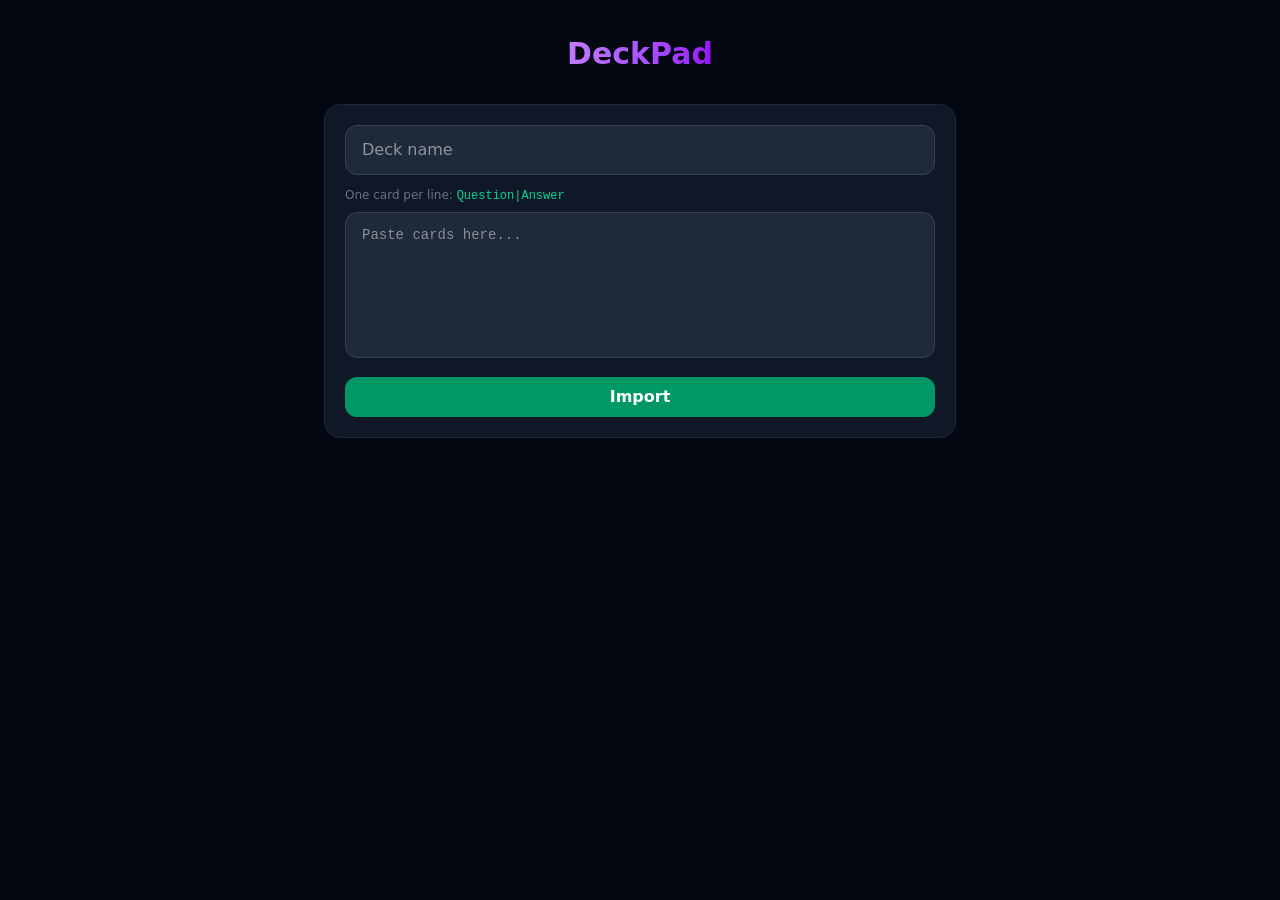
==== commit 3bbeba1a: "Update index.html" ====
--- a/index.html
+++ b/index.html
@@ -11,18 +11,18 @@
     <title>DeckPad</title>
     
     
-  <style>@layer properties{@supports ((-webkit-hyphens:none) and ( not (margin-trim:inline))) or ((-moz-orient:inline) and ( not (color:rgb(from red r g b)))){*,:before,:after,::backdrop{--tw-scale-x:1;--tw-scale-y:1;--tw-scale-z:1;--tw-space-y-reverse:0;--tw-border-style:solid;--tw-gradient-position:initial;--tw-gradient-from:#0000;--tw-gradient-via:#0000;--tw-gradient-to:#0000;--tw-gradient-stops:initial;--tw-gradient-via-stops:initial;--tw-gradient-from-position:0%;--tw-gradient-via-position:50%;--tw-gradient-to-position:100%;--tw-leading:initial;--tw-font-weight:initial;--tw-tracking:initial;--tw-shadow:0 0 #0000;--tw-shadow-color:initial;--tw-shadow-alpha:100%;--tw-inset-shadow:0 0 #0000;--tw-inset-shadow-color:initial;--tw-inset-shadow-alpha:100%;--tw-ring-color:initial;--tw-ring-shadow:0 0 #0000;--tw-inset-ring-color:initial;--tw-inset-ring-shadow:0 0 #0000;--tw-ring-inset:initial;--tw-ring-offset-width:0px;--tw-ring-offset-color:#fff;--tw-ring-offset-shadow:0 0 #0000;--tw-blur:initial;--tw-brightness:initial;--tw-contrast:initial;--tw-grayscale:initial;--tw-hue-rotate:initial;--tw-invert:initial;--tw-opacity:initial;--tw-saturate:initial;--tw-sepia:initial;--tw-drop-shadow:initial;--tw-drop-shadow-color:initial;--tw-drop-shadow-alpha:100%;--tw-drop-shadow-size:initial;--tw-backdrop-blur:initial;--tw-backdrop-brightness:initial;--tw-backdrop-contrast:initial;--tw-backdrop-grayscale:initial;--tw-backdrop-hue-rotate:initial;--tw-backdrop-invert:initial;--tw-backdrop-opacity:initial;--tw-backdrop-saturate:initial;--tw-backdrop-sepia:initial;--tw-duration:initial;--tw-ease:initial}}}@layer theme{:root,:host{--font-sans:ui-sans-serif,system-ui,sans-serif,"Apple Color Emoji","Segoe UI Emoji","Segoe UI Symbol","Noto Color Emoji";--font-mono:ui-monospace,SFMono-Regular,Menlo,Monaco,Consolas,"Liberation Mono","Courier New",monospace;--color-red-400:oklch(70.4% .191 22.216);--color-red-500:oklch(63.7% .237 25.331);--color-red-600:oklch(57.7% .245 27.325);--color-red-900:oklch(39.6% .141 25.723);--color-orange-400:oklch(75% .183 55.934);--color-orange-500:oklch(70.5% .213 47.604);--color-orange-600:oklch(64.6% .222 41.116);--color-emerald-400:oklch(76.5% .177 163.223);--color-emerald-500:oklch(69.6% .17 162.48);--color-emerald-600:oklch(59.6% .145 163.225);--color-emerald-700:oklch(50.8% .118 165.612);--color-emerald-900:oklch(37.8% .077 168.94);--color-purple-400:oklch(71.4% .203 305.504);--color-purple-500:oklch(62.7% .265 303.9);--color-purple-600:oklch(55.8% .288 302.321);--color-purple-800:oklch(43.8% .218 303.724);--color-purple-900:oklch(38.1% .176 304.987);--color-gray-100:oklch(96.7% .003 264.542);--color-gray-200:oklch(92.8% .006 264.531);--color-gray-300:oklch(87.2% .01 258.338);--color-gray-400:oklch(70.7% .022 261.325);--color-gray-500:oklch(55.1% .027 264.364);--color-gray-600:oklch(44.6% .03 256.802);--color-gray-700:oklch(37.3% .034 259.733);--color-gray-800:oklch(27.8% .033 256.848);--color-gray-900:oklch(21% .034 264.665);--color-gray-950:oklch(13% .028 261.692);--color-white:#fff;--spacing:.25rem;--container-2xl:42rem;--container-3xl:48rem;--text-xs:.75rem;--text-xs--line-height:calc(1/.75);--text-sm:.875rem;--text-sm--line-height:calc(1.25/.875);--text-base:1rem;--text-base--line-height:1.5;--text-lg:1.125rem;--text-lg--line-height:calc(1.75/1.125);--text-xl:1.25rem;--text-xl--line-height:calc(1.75/1.25);--text-2xl:1.5rem;--text-2xl--line-height:calc(2/1.5);--text-3xl:1.875rem;--text-3xl--line-height:1.2;--text-4xl:2.25rem;--text-4xl--line-height:calc(2.5/2.25);--text-5xl:3rem;--text-5xl--line-height:1;--text-6xl:3.75rem;--text-6xl--line-height:1;--font-weight-semibold:600;--font-weight-bold:700;--font-weight-extrabold:800;--tracking-wider:.05em;--tracking-widest:.1em;--leading-relaxed:1.625;--radius-md:.375rem;--radius-lg:.5rem;--radius-xl:.75rem;--radius-2xl:1rem;--blur-sm:8px;--default-transition-duration:.15s;--default-transition-timing-function:cubic-bezier(.4,0,.2,1);--default-font-family:var(--font-sans);--default-mono-font-family:var(--font-mono)}}@layer base{*,:after,:before{box-sizing:border-box;border:0 solid;margin:0;padding:0}::backdrop{box-sizing:border-box;border:0 solid;margin:0;padding:0}::-webkit-file-upload-button{box-sizing:border-box;border:0 solid;margin:0;padding:0}::file-selector-button{box-sizing:border-box;border:0 solid;margin:0;padding:0}html,:host{-webkit-text-size-adjust:100%;tab-size:4;line-height:1.5;font-family:var(--default-font-family,ui-sans-serif,system-ui,sans-serif,"Apple Color Emoji","Segoe UI Emoji","Segoe UI Symbol","Noto Color Emoji");font-feature-settings:var(--default-font-feature-settings,normal);font-variation-settings:var(--default-font-variation-settings,normal);-webkit-tap-highlight-color:transparent}hr{color:inherit;border-top-width:1px;height:0}abbr:where([title]){-webkit-text-decoration:underline dotted;text-decoration:underline dotted}h1,h2,h3,h4,h5,h6{font-size:inherit;font-weight:inherit}a{color:inherit;-webkit-text-decoration:inherit;text-decoration:inherit}b,strong{font-weight:bolder}code,kbd,samp,pre{font-family:var(--default-mono-font-family,ui-monospace,SFMono-Regular,Menlo,Monaco,Consolas,"Liberation Mono","Courier New",monospace);font-feature-settings:var(--default-mono-font-feature-settings,normal);font-variation-settings:var(--default-mono-font-variation-settings,normal);font-size:1em}small{font-size:80%}sub,sup{vertical-align:baseline;position:relative;font-size:75%;line-height:0}sub{bottom:-.25em}sup{top:-.5em}table{text-indent:0;border-color:inherit;border-collapse:collapse}:-moz-focusring{outline:auto}progress{vertical-align:baseline}summary{display:list-item}ol,ul,menu{list-style:none}img,svg,video,canvas,audio,iframe,embed,object{vertical-align:middle;display:block}img,video{max-width:100%;height:auto}button,input,select,optgroup,textarea{font:inherit;font-feature-settings:inherit;font-variation-settings:inherit;letter-spacing:inherit;color:inherit;opacity:1;background-color:#0000;border-radius:0}::-webkit-file-upload-button{font:inherit;font-feature-settings:inherit;font-variation-settings:inherit;letter-spacing:inherit;color:inherit;opacity:1;background-color:#0000;border-radius:0}::file-selector-button{font:inherit;font-feature-settings:inherit;font-variation-settings:inherit;letter-spacing:inherit;color:inherit;opacity:1;background-color:#0000;border-radius:0}:where(select:-webkit-any([multiple],[size])) optgroup{font-weight:bolder}:where(select:-moz-any([multiple],[size])) optgroup{font-weight:bolder}:where(select:is([multiple],[size])) optgroup{font-weight:bolder}:where(select:-webkit-any([multiple],[size])) optgroup option{padding-inline-start:20px}:where(select:-moz-any([multiple],[size])) optgroup option{padding-inline-start:20px}:where(select:is([multiple],[size])) optgroup option{padding-inline-start:20px}::-webkit-file-upload-button{margin-inline-end:4px}::file-selector-button{margin-inline-end:4px}::placeholder{opacity:1}@supports ( not (-webkit-appearance:-apple-pay-button)) or (contain-intrinsic-size:1px){::placeholder{color:currentColor}@supports (color:color-mix(in lab,red,red)){::placeholder{color:color-mix(in oklab,currentcolor 50%,transparent)}}}textarea{resize:vertical}::-webkit-search-decoration{-webkit-appearance:none}::-webkit-date-and-time-value{text-align:inherit;min-height:1lh}::-webkit-datetime-edit{display:inline-flex}::-webkit-datetime-edit-fields-wrapper{padding:0}::-webkit-datetime-edit{padding-block-start:0;padding-block-end:0}::-webkit-datetime-edit-year-field{padding-block-start:0;padding-block-end:0}::-webkit-datetime-edit-month-field{padding-block-start:0;padding-block-end:0}::-webkit-datetime-edit-day-field{padding-block-start:0;padding-block-end:0}::-webkit-datetime-edit-hour-field{padding-block-start:0;padding-block-end:0}::-webkit-datetime-edit-minute-field{padding-block-start:0;padding-block-end:0}::-webkit-datetime-edit-second-field{padding-block-start:0;padding-block-end:0}::-webkit-datetime-edit-millisecond-field{padding-block-start:0;padding-block-end:0}::-webkit-datetime-edit-meridiem-field{padding-block-start:0;padding-block-end:0}::-webkit-calendar-picker-indicator{line-height:1}:-moz-ui-invalid{box-shadow:none}button{appearance:button}input:where([type=button],[type=reset],[type=submit]){appearance:button}::-webkit-file-upload-button{appearance:button}::file-selector-button{appearance:button}::-webkit-inner-spin-button{height:auto}::-webkit-outer-spin-button{height:auto}[hidden]:where(:not([hidden=until-found])){display:none!important}}@layer components;@layer utilities{.visible{visibility:visible}.start\!:not(:-webkit-any(:lang(ae),:lang(ar),:lang(arc),:lang(bcc),:lang(bqi),:lang(ckb),:lang(dv),:lang(fa),:lang(glk),:lang(he),:lang(ku),:lang(mzn),:lang(nqo),:lang(pnb),:lang(ps),:lang(sd),:lang(ug),:lang(ur),:lang(yi))){left:var(--spacing)}.start\!:not(:-moz-any(:lang(ae),:lang(ar),:lang(arc),:lang(bcc),:lang(bqi),:lang(ckb),:lang(dv),:lang(fa),:lang(glk),:lang(he),:lang(ku),:lang(mzn),:lang(nqo),:lang(pnb),:lang(ps),:lang(sd),:lang(ug),:lang(ur),:lang(yi))){left:var(--spacing)}.start\!:not(:is(:lang(ae),:lang(ar),:lang(arc),:lang(bcc),:lang(bqi),:lang(ckb),:lang(dv),:lang(fa),:lang(glk),:lang(he),:lang(ku),:lang(mzn),:lang(nqo),:lang(pnb),:lang(ps),:lang(sd),:lang(ug),:lang(ur),:lang(yi))){left:var(--spacing)}.start\!:-webkit-any(:lang(ae),:lang(ar),:lang(arc),:lang(bcc),:lang(bqi),:lang(ckb),:lang(dv),:lang(fa),:lang(glk),:lang(he),:lang(ku),:lang(mzn),:lang(nqo),:lang(pnb),:lang(ps),:lang(sd),:lang(ug),:lang(ur),:lang(yi)){right:var(--spacing)}.start\!:-moz-any(:lang(ae),:lang(ar),:lang(arc),:lang(bcc),:lang(bqi),:lang(ckb),:lang(dv),:lang(fa),:lang(glk),:lang(he),:lang(ku),:lang(mzn),:lang(nqo),:lang(pnb),:lang(ps),:lang(sd),:lang(ug),:lang(ur),:lang(yi)){right:var(--spacing)}.start\!:is(:lang(ae),:lang(ar),:lang(arc),:lang(bcc),:lang(bqi),:lang(ckb),:lang(dv),:lang(fa),:lang(glk),:lang(he),:lang(ku),:lang(mzn),:lang(nqo),:lang(pnb),:lang(ps),:lang(sd),:lang(ug),:lang(ur),:lang(yi)){right:var(--spacing)}.mx-auto{margin-inline-start:auto;margin-inline-end:auto}.my-3{margin-block:calc(var(--spacing)*3)}.mt-1{margin-top:calc(var(--spacing)*1)}.mt-2{margin-top:calc(var(--spacing)*2)}.mt-3{margin-top:calc(var(--spacing)*3)}.mt-4{margin-top:calc(var(--spacing)*4)}.mt-5{margin-top:calc(var(--spacing)*5)}.mt-10{margin-top:calc(var(--spacing)*10)}.mb-1{margin-bottom:calc(var(--spacing)*1)}.mb-2{margin-bottom:calc(var(--spacing)*2)}.mb-3{margin-bottom:calc(var(--spacing)*3)}.mb-4{margin-bottom:calc(var(--spacing)*4)}.mb-5{margin-bottom:calc(var(--spacing)*5)}.mb-6{margin-bottom:calc(var(--spacing)*6)}.mb-8{margin-bottom:calc(var(--spacing)*8)}.ml-1{margin-left:calc(var(--spacing)*1)}.ml-2{margin-left:calc(var(--spacing)*2)}.ml-auto{margin-left:auto}.flex{display:flex}.grid{display:grid}.hidden{display:none}.inline{display:inline}.inline-block{display:inline-block}.inline-flex{display:inline-flex}.table{display:table}.h-1\.5{height:calc(var(--spacing)*1.5)}.h-4{height:calc(var(--spacing)*4)}.h-6{height:calc(var(--spacing)*6)}.h-8{height:calc(var(--spacing)*8)}.h-14{height:calc(var(--spacing)*14)}.h-24{height:calc(var(--spacing)*24)}.h-28{height:calc(var(--spacing)*28)}.h-full{height:100%}.min-h-screen{min-height:100vh}.w-8{width:calc(var(--spacing)*8)}.w-14{width:calc(var(--spacing)*14)}.w-20{width:calc(var(--spacing)*20)}.w-28{width:calc(var(--spacing)*28)}.w-full{width:100%}.w-px{width:1px}.max-w-2xl{max-width:var(--container-2xl)}.max-w-3xl{max-width:var(--container-3xl)}.max-w-full{max-width:100%}.flex-1{flex:1}.scale-110{--tw-scale-x:110%;--tw-scale-y:110%;--tw-scale-z:110%;scale:var(--tw-scale-x)var(--tw-scale-y)}.cursor-pointer{cursor:pointer}.resize-none{resize:none}.grid-cols-2{grid-template-columns:repeat(2,minmax(0,1fr))}.grid-cols-4{grid-template-columns:repeat(4,minmax(0,1fr))}.flex-wrap{flex-wrap:wrap}.items-center{align-items: center}.justify-between{justify-content:space-between}.justify-center{justify-content:center}.gap-2{gap:calc(var(--spacing)*2)}.gap-3{gap:calc(var(--spacing)*3)}.gap-4{gap:calc(var(--spacing)*4)}.gap-8{gap:calc(var(--spacing)*8)}:where(.space-y-3>:not(:last-child)){--tw-space-y-reverse:0;margin-block-start:calc(calc(var(--spacing)*3)*var(--tw-space-y-reverse));margin-block-end:calc(calc(var(--spacing)*3)*calc(1 - var(--tw-space-y-reverse)))}.overflow-hidden{overflow:hidden}.rounded{border-radius:.25rem}.rounded-2xl{border-radius:var(--radius-2xl)}.rounded-full{border-radius:3.40282e+38px}.rounded-lg{border-radius:var(--radius-lg)}.rounded-md{border-radius:var(--radius-md)}.rounded-xl{border-radius:var(--radius-xl)}.border{border-style:var(--tw-border-style);border-width:1px}.border-2{border-style:var(--tw-border-style);border-width:2px}.border-l-4{border-left-style:var(--tw-border-style);border-left-width:4px}.border-dashed{--tw-border-style:dashed;border-style:dashed}.border-none{--tw-border-style:none;border-style:none}.border-emerald-500{border-color:var(--color-emerald-500)}.border-emerald-500\/20{border-color:#00bb7f33}@supports (color:color-mix(in lab,red,red)){.border-emerald-500\/20{border-color:color-mix(in oklab,var(--color-emerald-500)20%,transparent)}}.border-emerald-500\/30{border-color:#00bb7f4d}@supports (color:color-mix(in lab,red,red)){.border-emerald-500\/30{border-color:color-mix(in oklab,var(--color-emerald-500)30%,transparent)}}.border-gray-600{border-color:var(--color-gray-600)}.border-gray-700{border-color:var(--color-gray-700)}.border-gray-800{border-color:var(--color-gray-800)}.border-purple-400{border-color:var(--color-purple-400)}.border-purple-500{border-color:var(--color-purple-500)}.border-purple-500\/20{border-color:#ac4bff33}@supports (color:color-mix(in lab,red,red)){.border-purple-500\/20{border-color:color-mix(in oklab,var(--color-purple-500)20%,transparent)}}.border-purple-500\/30{border-color:#ac4bff4d}@supports (color:color-mix(in lab,red,red)){.border-purple-500\/30{border-color:color-mix(in oklab,var(--color-purple-500)30%,transparent)}}.border-red-500\/20{border-color:#fb2c3633}@supports (color:color-mix(in lab,red,red)){.border-red-500\/20{border-color:color-mix(in oklab,var(--color-red-500)20%,transparent)}}.border-l-emerald-500{border-left-color:var(--color-emerald-500)}.border-l-red-500{border-left-color:var(--color-red-500)}.bg-emerald-500{background-color:var(--color-emerald-500)}.bg-emerald-600{background-color:var(--color-emerald-600)}.bg-emerald-600\/80{background-color:#009767cc}@supports (color:color-mix(in lab,red,red)){.bg-emerald-600\/80{background-color:color-mix(in oklab,var(--color-emerald-600)80%,transparent)}}.bg-emerald-900\/30{background-color:#004e3b4d}@supports (color:color-mix(in lab,red,red)){.bg-emerald-900\/30{background-color:color-mix(in oklab,var(--color-emerald-900)30%,transparent)}}.bg-emerald-900\/50{background-color:#004e3b80}@supports (color:color-mix(in lab,red,red)){.bg-emerald-900\/50{background-color:color-mix(in oklab,var(--color-emerald-900)50%,transparent)}}.bg-gray-600{background-color:var(--color-gray-600)}.bg-gray-700{background-color:var(--color-gray-700)}.bg-gray-800{background-color:var(--color-gray-800)}.bg-gray-800\/50{background-color:#1e293980}@supports (color:color-mix(in lab,red,red)){.bg-gray-800\/50{background-color:color-mix(in oklab,var(--color-gray-800)50%,transparent)}}.bg-gray-800\/80{background-color:#1e2939cc}@supports (color:color-mix(in lab,red,red)){.bg-gray-800\/80{background-color:color-mix(in oklab,var(--color-gray-800)80%,transparent)}}.bg-gray-900{background-color:var(--color-gray-900)}.bg-gray-950{background-color:var(--color-gray-950)}.bg-orange-600{background-color:var(--color-orange-600)}.bg-orange-600\/80{background-color:#f05100cc}@supports (color:color-mix(in lab,red,red)){.bg-orange-600\/80{background-color:color-mix(in oklab,var(--color-orange-600)80%,transparent)}}.bg-purple-500{background-color:var(--color-purple-500)}.bg-purple-600{background-color:var(--color-purple-600)}.bg-purple-600\/80{background-color:#9810facc}@supports (color:color-mix(in lab,red,red)){.bg-purple-600\/80{background-color:color-mix(in oklab,var(--color-purple-600)80%,transparent)}}.bg-purple-900\/30{background-color:#59168b4d}@supports (color:color-mix(in lab,red,red)){.bg-purple-900\/30{background-color:color-mix(in oklab,var(--color-purple-900)30%,transparent)}}.bg-purple-900\/50{background-color:#59168b80}@supports (color:color-mix(in lab,red,red)){.bg-purple-900\/50{background-color:color-mix(in oklab,var(--color-purple-900)50%,transparent)}}.bg-red-600{background-color:var(--color-red-600)}.bg-red-600\/80{background-color:#e40014cc}@supports (color:color-mix(in lab,red,red)){.bg-red-600\/80{background-color:color-mix(in oklab,var(--color-red-600)80%,transparent)}}.bg-red-900\/50{background-color:#82181a80}@supports (color:color-mix(in lab,red,red)){.bg-red-900\/50{background-color:color-mix(in oklab,var(--color-red-900)50%,transparent)}}.bg-white{background-color:var(--color-white)}.bg-white\/20{background-color:#fff3}@supports (color:color-mix(in lab,red,red)){.bg-white\/20{background-color:color-mix(in oklab,var(--color-white)20%,transparent)}}.bg-gradient-to-br{--tw-gradient-position:to bottom right in oklab;background-image:linear-gradient(var(--tw-gradient-stops))}.bg-gradient-to-r{--tw-gradient-position:to right in oklab;background-image:linear-gradient(var(--tw-gradient-stops))}.from-emerald-500{--tw-gradient-from:var(--color-emerald-500);--tw-gradient-stops:var(--tw-gradient-via-stops,var(--tw-gradient-position),var(--tw-gradient-from)var(--tw-gradient-from-position),var(--tw-gradient-to)var(--tw-gradient-to-position))}.from-emerald-600{--tw-gradient-from:var(--color-emerald-600);--tw-gradient-stops:var(--tw-gradient-via-stops,var(--tw-gradient-position),var(--tw-gradient-from)var(--tw-gradient-from-position),var(--tw-gradient-to)var(--tw-gradient-to-position))}.from-emerald-700{--tw-gradient-from:var(--color-emerald-700);--tw-gradient-stops:var(--tw-gradient-via-stops,var(--tw-gradient-position),var(--tw-gradient-from)var(--tw-gradient-from-position),var(--tw-gradient-to)var(--tw-gradient-to-position))}.from-orange-500{--tw-gradient-from:var(--color-orange-500);--tw-gradient-stops:var(--tw-gradient-via-stops,var(--tw-gradient-position),var(--tw-gradient-from)var(--tw-gradient-from-position),var(--tw-gradient-to)var(--tw-gradient-to-position))}.from-purple-400{--tw-gradient-from:var(--color-purple-400);--tw-gradient-stops:var(--tw-gradient-via-stops,var(--tw-gradient-position),var(--tw-gradient-from)var(--tw-gradient-from-position),var(--tw-gradient-to)var(--tw-gradient-to-position))}.from-purple-600{--tw-gradient-from:var(--color-purple-600);--tw-gradient-stops:var(--tw-gradient-via-stops,var(--tw-gradient-position),var(--tw-gradient-from)var(--tw-gradient-from-position),var(--tw-gradient-to)var(--tw-gradient-to-position))}.from-purple-800{--tw-gradient-from:var(--color-purple-800);--tw-gradient-stops:var(--tw-gradient-via-stops,var(--tw-gradient-position),var(--tw-gradient-from)var(--tw-gradient-from-position),var(--tw-gradient-to)var(--tw-gradient-to-position))}.from-red-500{--tw-gradient-from:var(--color-red-500);--tw-gradient-stops:var(--tw-gradient-via-stops,var(--tw-gradient-position),var(--tw-gradient-from)var(--tw-gradient-from-position),var(--tw-gradient-to)var(--tw-gradient-to-position))}.to-emerald-400{--tw-gradient-to:var(--color-emerald-400);--tw-gradient-stops:var(--tw-gradient-via-stops,var(--tw-gradient-position),var(--tw-gradient-from)var(--tw-gradient-from-position),var(--tw-gradient-to)var(--tw-gradient-to-position))}.to-emerald-600{--tw-gradient-to:var(--color-emerald-600);--tw-gradient-stops:var(--tw-gradient-via-stops,var(--tw-gradient-position),var(--tw-gradient-from)var(--tw-gradient-from-position),var(--tw-gradient-to)var(--tw-gradient-to-position))}.to-orange-600{--tw-gradient-to:var(--color-orange-600);--tw-gradient-stops:var(--tw-gradient-via-stops,var(--tw-gradient-position),var(--tw-gradient-from)var(--tw-gradient-from-position),var(--tw-gradient-to)var(--tw-gradient-to-position))}.to-purple-400{--tw-gradient-to:var(--color-purple-400);--tw-gradient-stops:var(--tw-gradient-via-stops,var(--tw-gradient-position),var(--tw-gradient-from)var(--tw-gradient-from-position),var(--tw-gradient-to)var(--tw-gradient-to-position))}.to-purple-500{--tw-gradient-to:var(--color-purple-500);--tw-gradient-stops:var(--tw-gradient-via-stops,var(--tw-gradient-position),var(--tw-gradient-from)var(--tw-gradient-from-position),var(--tw-gradient-to)var(--tw-gradient-to-position))}.to-purple-600{--tw-gradient-to:var(--color-purple-600);--tw-gradient-stops:var(--tw-gradient-via-stops,var(--tw-gradient-position),var(--tw-gradient-from)var(--tw-gradient-from-position),var(--tw-gradient-to)var(--tw-gradient-to-position))}.to-red-600{--tw-gradient-to:var(--color-red-600);--tw-gradient-stops:var(--tw-gradient-via-stops,var(--tw-gradient-position),var(--tw-gradient-from)var(--tw-gradient-from-position),var(--tw-gradient-to)var(--tw-gradient-to-position))}.bg-clip-text{-webkit-background-clip:text;background-clip:text}.object-contain{object-fit:contain}.p-2{padding:calc(var(--spacing)*2)}.p-3{padding:calc(var(--spacing)*3)}.p-5{padding:calc(var(--spacing)*5)}.p-6{padding:calc(var(--spacing)*6)}.p-8{padding:calc(var(--spacing)*8)}.p-10{padding:calc(var(--spacing)*10)}.px-1\.5{padding-inline:calc(var(--spacing)*1.5)}.px-2{padding-inline:calc(var(--spacing)*2)}.px-3{padding-inline:calc(var(--spacing)*3)}.px-4{padding-inline:calc(var(--spacing)*4)}.px-5{padding-inline:calc(var(--spacing)*5)}.px-6{padding-inline:calc(var(--spacing)*6)}.px-7{padding-inline:calc(var(--spacing)*7)}.px-8{padding-inline:calc(var(--spacing)*8)}.py-0\.5{padding-block:calc(var(--spacing)*.5)}.py-1{padding-block:calc(var(--spacing)*1)}.py-1\.5{padding-block:calc(var(--spacing)*1.5)}.py-2{padding-block:calc(var(--spacing)*2)}.py-2\.5{padding-block:calc(var(--spacing)*2.5)}.py-3{padding-block:calc(var(--spacing)*3)}.py-4{padding-block:calc(var(--spacing)*4)}.pt-4{padding-top:calc(var(--spacing)*4)}.pt-5{padding-top:calc(var(--spacing)*5)}.text-center{text-align:center}.text-left{text-align:left}.font-mono{font-family:var(--font-mono)}.font-sans{font-family:var(--font-sans)}.text-2xl{font-size:var(--text-2xl);line-height:var(--tw-leading,var(--text-2xl--line-height))}.text-3xl{font-size:var(--text-3xl);line-height:var(--tw-leading,var(--text-3xl--line-height))}.text-4xl{font-size:var(--text-4xl);line-height:var(--tw-leading,var(--text-4xl--line-height))}.text-5xl{font-size:var(--text-5xl);line-height:var(--tw-leading,var(--text-5xl--line-height))}.text-6xl{font-size:var(--text-6xl);line-height:var(--tw-leading,var(--text-6xl--line-height))}.text-base{font-size:var(--text-base);line-height:var(--tw-leading,var(--text-base--line-height))}.text-lg{font-size:var(--text-lg);line-height:var(--tw-leading,var(--text-lg--line-height))}.text-sm{font-size:var(--text-sm);line-height:var(--tw-leading,var(--text-sm--line-height))}.text-xl{font-size:var(--text-xl);line-height:var(--tw-leading,var(--text-xl--line-height))}.text-xs{font-size:var(--text-xs);line-height:var(--tw-leading,var(--text-xs--line-height))}.leading-relaxed{--tw-leading:var(--leading-relaxed);line-height:var(--leading-relaxed)}.font-bold{--tw-font-weight:var(--font-weight-bold);font-weight:var(--font-weight-bold)}.font-extrabold{--tw-font-weight:var(--font-weight-extrabold);font-weight:var(--font-weight-extrabold)}.font-semibold{--tw-font-weight:var(--font-weight-semibold);font-weight:var(--font-weight-semibold)}.tracking-wider{--tw-tracking:var(--tracking-wider);letter-spacing:var(--tracking-wider)}.tracking-widest{--tw-tracking:var(--tracking-widest);letter-spacing:var(--tracking-widest)}.text-emerald-400{color:var(--color-emerald-400)}.text-gray-100{color:var(--color-gray-100)}.text-gray-200{color:var(--color-gray-200)}.text-gray-300{color:var(--color-gray-300)}.text-gray-400{color:var(--color-gray-400)}.text-gray-500{color:var(--color-gray-500)}.text-gray-600{color:var(--color-gray-600)}.text-gray-900{color:var(--color-gray-900)}.text-orange-400{color:var(--color-orange-400)}.text-purple-400{color:var(--color-purple-400)}.text-red-400{color:var(--color-red-400)}.text-transparent{color:#0000}.text-white{color:var(--color-white)}.uppercase{text-transform:uppercase}.placeholder-gray-500::placeholder{color:var(--color-gray-500)}.opacity-85{opacity:.85}.opacity-90{opacity:.9}.shadow-lg{--tw-shadow:0 10px 15px -3px var(--tw-shadow-color,#0000001a),0 4px 6px -4px var(--tw-shadow-color,#0000001a);box-shadow:var(--tw-inset-shadow),var(--tw-inset-ring-shadow),var(--tw-ring-offset-shadow),var(--tw-ring-shadow),var(--tw-shadow)}.shadow-md{--tw-shadow:0 4px 6px -1px var(--tw-shadow-color,#0000001a),0 2px 4px -2px var(--tw-shadow-color,#0000001a);box-shadow:var(--tw-inset-shadow),var(--tw-inset-ring-shadow),var(--tw-ring-offset-shadow),var(--tw-ring-shadow),var(--tw-shadow)}.ring-2{--tw-ring-shadow:var(--tw-ring-inset,)0 0 0 calc(2px + var(--tw-ring-offset-width))var(--tw-ring-color,currentcolor);box-shadow:var(--tw-inset-shadow),var(--tw-inset-ring-shadow),var(--tw-ring-offset-shadow),var(--tw-ring-shadow),var(--tw-shadow)}.shadow-emerald-500\/10{--tw-shadow-color:#00bb7f1a}@supports (color:color-mix(in lab,red,red)){.shadow-emerald-500\/10{--tw-shadow-color:color-mix(in oklab,color-mix(in oklab,var(--color-emerald-500)10%,transparent)var(--tw-shadow-alpha),transparent)}}.shadow-emerald-500\/20{--tw-shadow-color:#00bb7f33}@supports (color:color-mix(in lab,red,red)){.shadow-emerald-500\/20{--tw-shadow-color:color-mix(in oklab,color-mix(in oklab,var(--color-emerald-500)20%,transparent)var(--tw-shadow-alpha),transparent)}}.shadow-emerald-500\/30{--tw-shadow-color:#00bb7f4d}@supports (color:color-mix(in lab,red,red)){.shadow-emerald-500\/30{--tw-shadow-color:color-mix(in oklab,color-mix(in oklab,var(--color-emerald-500)30%,transparent)var(--tw-shadow-alpha),transparent)}}.shadow-orange-500\/20{--tw-shadow-color:#fe6e0033}@supports (color:color-mix(in lab,red,red)){.shadow-orange-500\/20{--tw-shadow-color:color-mix(in oklab,color-mix(in oklab,var(--color-orange-500)20%,transparent)var(--tw-shadow-alpha),transparent)}}.shadow-orange-500\/30{--tw-shadow-color:#fe6e004d}@supports (color:color-mix(in lab,red,red)){.shadow-orange-500\/30{--tw-shadow-color:color-mix(in oklab,color-mix(in oklab,var(--color-orange-500)30%,transparent)var(--tw-shadow-alpha),transparent)}}.shadow-purple-500\/10{--tw-shadow-color:#ac4bff1a}@supports (color:color-mix(in lab,red,red)){.shadow-purple-500\/10{--tw-shadow-color:color-mix(in oklab,color-mix(in oklab,var(--color-purple-500)10%,transparent)var(--tw-shadow-alpha),transparent)}}.shadow-purple-500\/20{--tw-shadow-color:#ac4bff33}@supports (color:color-mix(in lab,red,red)){.shadow-purple-500\/20{--tw-shadow-color:color-mix(in oklab,color-mix(in oklab,var(--color-purple-500)20%,transparent)var(--tw-shadow-alpha),transparent)}}.shadow-red-500\/20{--tw-shadow-color:#fb2c3633}@supports (color:color-mix(in lab,red,red)){.shadow-red-500\/20{--tw-shadow-color:color-mix(in oklab,color-mix(in oklab,var(--color-red-500)20%,transparent)var(--tw-shadow-alpha),transparent)}}.shadow-red-500\/30{--tw-shadow-color:#fb2c364d}@supports (color:color-mix(in lab,red,red)){.shadow-red-500\/30{--tw-shadow-color:color-mix(in oklab,color-mix(in oklab,var(--color-red-500)30%,transparent)var(--tw-shadow-alpha),transparent)}}.ring-purple-400{--tw-ring-color:var(--color-purple-400)}.filter{filter:var(--tw-blur,)var(--tw-brightness,)var(--tw-contrast,)var(--tw-grayscale,)var(--tw-hue-rotate,)var(--tw-invert,)var(--tw-saturate,)var(--tw-sepia,)var(--tw-drop-shadow,)}.backdrop-blur-sm{--tw-backdrop-blur:blur(var(--blur-sm));-webkit-backdrop-filter:var(--tw-backdrop-blur,)var(--tw-backdrop-brightness,)var(--tw-backdrop-contrast,)var(--tw-backdrop-grayscale,)var(--tw-backdrop-hue-rotate,)var(--tw-backdrop-invert,)var(--tw-backdrop-opacity,)var(--tw-backdrop-saturate,)var(--tw-backdrop-sepia,);backdrop-filter:var(--tw-backdrop-blur,)var(--tw-backdrop-brightness,)var(--tw-backdrop-contrast,)var(--tw-backdrop-grayscale,)var(--tw-backdrop-hue-rotate,)var(--tw-backdrop-invert,)var(--tw-backdrop-opacity,)var(--tw-backdrop-saturate,)var(--tw-backdrop-sepia,)}.transition{transition-property:color,background-color,border-color,outline-color,text-decoration-color,fill,stroke,--tw-gradient-from,--tw-gradient-via,--tw-gradient-to,opacity,box-shadow,transform,translate,scale,rotate,filter,-webkit-backdrop-filter,backdrop-filter,display,content-visibility,overlay,pointer-events;transition-timing-function:var(--tw-ease,var(--default-transition-timing-function));transition-duration:var(--tw-duration,var(--default-transition-duration))}.transition-all{transition-property:all;transition-timing-function:var(--tw-ease,var(--default-transition-timing-function));transition-duration:var(--tw-duration,var(--default-transition-duration))}.duration-300{--tw-duration:.3s;transition-duration:.3s}.duration-1000{--tw-duration:1s;transition-duration:1s}.ease-linear{--tw-ease:linear;transition-timing-function:linear}.select-none{-webkit-user-select:none;user-select:none}@media (hover:hover){.hover\:border-gray-400:hover{border-color:var(--color-gray-400)}.hover\:border-purple-500\/30:hover{border-color:#ac4bff4d}@supports (color:color-mix(in lab,red,red)){.hover\:border-purple-500\/30:hover{border-color:color-mix(in oklab,var(--color-purple-500)30%,transparent)}}.hover\:border-purple-500\/50:hover{border-color:#ac4bff80}@supports (color:color-mix(in lab,red,red)){.hover\:border-purple-500\/50:hover{border-color:color-mix(in oklab,var(--color-purple-500)50%,transparent)}}.hover\:bg-emerald-500:hover{background-color:var(--color-emerald-500)}.hover\:bg-emerald-600:hover{background-color:var(--color-emerald-600)}.hover\:bg-gray-600:hover{background-color:var(--color-gray-600)}.hover\:bg-gray-700:hover{background-color:var(--color-gray-700)}.hover\:bg-orange-500:hover{background-color:var(--color-orange-500)}.hover\:bg-orange-600:hover{background-color:var(--color-orange-600)}.hover\:bg-purple-500:hover{background-color:var(--color-purple-500)}.hover\:bg-purple-600:hover{background-color:var(--color-purple-600)}.hover\:bg-red-600:hover{background-color:var(--color-red-600)}.hover\:bg-white\/30:hover{background-color:#ffffff4d}@supports (color:color-mix(in lab,red,red)){.hover\:bg-white\/30:hover{background-color:color-mix(in oklab,var(--color-white)30%,transparent)}}.hover\:text-white:hover{color:var(--color-white)}.hover\:shadow-purple-500\/40:hover{--tw-shadow-color:#ac4bff66}@supports (color:color-mix(in lab,red,red)){.hover\:shadow-purple-500\/40:hover{--tw-shadow-color:color-mix(in oklab,color-mix(in oklab,var(--color-purple-500)40%,transparent)var(--tw-shadow-alpha),transparent)}}}.focus\:border-purple-500:focus{border-color:var(--color-purple-500)}.focus\:outline-none:focus{--tw-outline-style:none;outline-style:none}.disabled\:cursor-not-allowed:disabled{cursor:not-allowed}.disabled\:opacity-40:disabled{opacity:.4}}@property --tw-scale-x{syntax:"*";inherits:false;initial-value:1}@property --tw-scale-y{syntax:"*";inherits:false;initial-value:1}@property --tw-scale-z{syntax:"*";inherits:false;initial-value:1}@property --tw-space-y-reverse{syntax:"*";inherits:false;initial-value:0}@property --tw-border-style{syntax:"*";inherits:false;initial-value:solid}@property --tw-gradient-position{syntax:"*";inherits:false}@property --tw-gradient-from{syntax:"<color>";inherits:false;initial-value:#0000}@property --tw-gradient-via{syntax:"<color>";inherits:false;initial-value:#0000}@property --tw-gradient-to{syntax:"<color>";inherits:false;initial-value:#0000}@property --tw-gradient-stops{syntax:"*";inherits:false}@property --tw-gradient-via-stops{syntax:"*";inherits:false}@property --tw-gradient-from-position{syntax:"<length-percentage>";inherits:false;initial-value:0%}@property --tw-gradient-via-position{syntax:"<length-percentage>";inherits:false;initial-value:50%}@property --tw-gradient-to-position{syntax:"<length-percentage>";inherits:false;initial-value:100%}@property --tw-leading{syntax:"*";inherits:false}@property --tw-font-weight{syntax:"*";inherits:false}@property --tw-tracking{syntax:"*";inherits:false}@property --tw-shadow{syntax:"*";inherits:false;initial-value:0 0 #0000}@property --tw-shadow-color{syntax:"*";inherits:false}@property --tw-shadow-alpha{syntax:"<percentage>";inherits:false;initial-value:100%}@property --tw-inset-shadow{syntax:"*";inherits:false;initial-value:0 0 #0000}@property --tw-inset-shadow-color{syntax:"*";inherits:false}@property --tw-inset-shadow-alpha{syntax:"<percentage>";inherits:false;initial-value:100%}@property --tw-ring-color{syntax:"*";inherits:false}@property --tw-ring-shadow{syntax:"*";inherits:false;initial-value:0 0 #0000}@property --tw-inset-ring-color{syntax:"*";inherits:false}@property --tw-inset-ring-shadow{syntax:"*";inherits:false;initial-value:0 0 #0000}@property --tw-ring-inset{syntax:"*";inherits:false}@property --tw-ring-offset-width{syntax:"<length>";inherits:false;initial-value:0}@property --tw-ring-offset-color{syntax:"*";inherits:false;initial-value:#fff}@property --tw-ring-offset-shadow{syntax:"*";inherits:false;initial-value:0 0 #0000}@property --tw-blur{syntax:"*";inherits:false}@property --tw-brightness{syntax:"*";inherits:false}@property --tw-contrast{syntax:"*";inherits:false}@property --tw-grayscale{syntax:"*";inherits:false}@property --tw-hue-rotate{syntax:"*";inherits:false}@property --tw-invert{syntax:"*";inherits:false}@property --tw-opacity{syntax:"*";inherits:false}@property --tw-saturate{syntax:"*";inherits:false}@property --tw-sepia{syntax:"*";inherits:false}@property --tw-drop-shadow{syntax:"*";inherits:false}@property --tw-drop-shadow-color{syntax:"*";inherits:false}@property --tw-drop-shadow-alpha{syntax:"<percentage>";inherits:false;initial-value:100%}@property --tw-drop-shadow-size{syntax:"*";inherits:false}@property --tw-backdrop-blur{syntax:"*";inherits:false}@property --tw-backdrop-brightness{syntax:"*";inherits:false}@property --tw-backdrop-contrast{syntax:"*";inherits:false}@property --tw-backdrop-grayscale{syntax:"*";inherits:false}@property --tw-backdrop-hue-rotate{syntax:"*";inherits:false}@property --tw-backdrop-invert{syntax:"*";inherits:false}@property --tw-backdrop-opacity{syntax:"*";inherits:false}@property --tw-backdrop-saturate{syntax:"*";inherits:false}@property --tw-backdrop-sepia{syntax:"*";inherits:false}@property --tw-duration{syntax:"*";inherits:false}@property --tw-ease{syntax:"*";inherits:false}
+  <style>@layer properties{@supports ((-webkit-hyphens:none) and ( not (margin-trim:inline))) or ((-moz-orient:inline) and ( not (color:rgb(from red r g b)))){*,:before,:after,::backdrop{--tw-scale-x:1;--tw-scale-y:1;--tw-scale-z:1;--tw-rotate-x:initial;--tw-rotate-y:initial;--tw-rotate-z:initial;--tw-skew-x:initial;--tw-skew-y:initial;--tw-space-y-reverse:0;--tw-border-style:solid;--tw-gradient-position:initial;--tw-gradient-from:#0000;--tw-gradient-via:#0000;--tw-gradient-to:#0000;--tw-gradient-stops:initial;--tw-gradient-via-stops:initial;--tw-gradient-from-position:0%;--tw-gradient-via-position:50%;--tw-gradient-to-position:100%;--tw-leading:initial;--tw-font-weight:initial;--tw-tracking:initial;--tw-shadow:0 0 #0000;--tw-shadow-color:initial;--tw-shadow-alpha:100%;--tw-inset-shadow:0 0 #0000;--tw-inset-shadow-color:initial;--tw-inset-shadow-alpha:100%;--tw-ring-color:initial;--tw-ring-shadow:0 0 #0000;--tw-inset-ring-color:initial;--tw-inset-ring-shadow:0 0 #0000;--tw-ring-inset:initial;--tw-ring-offset-width:0px;--tw-ring-offset-color:#fff;--tw-ring-offset-shadow:0 0 #0000;--tw-blur:initial;--tw-brightness:initial;--tw-contrast:initial;--tw-grayscale:initial;--tw-hue-rotate:initial;--tw-invert:initial;--tw-opacity:initial;--tw-saturate:initial;--tw-sepia:initial;--tw-drop-shadow:initial;--tw-drop-shadow-color:initial;--tw-drop-shadow-alpha:100%;--tw-drop-shadow-size:initial;--tw-backdrop-blur:initial;--tw-backdrop-brightness:initial;--tw-backdrop-contrast:initial;--tw-backdrop-grayscale:initial;--tw-backdrop-hue-rotate:initial;--tw-backdrop-invert:initial;--tw-backdrop-opacity:initial;--tw-backdrop-saturate:initial;--tw-backdrop-sepia:initial;--tw-duration:initial;--tw-ease:initial}}}@layer theme{:root,:host{--font-sans:ui-sans-serif,system-ui,sans-serif,"Apple Color Emoji","Segoe UI Emoji","Segoe UI Symbol","Noto Color Emoji";--font-mono:ui-monospace,SFMono-Regular,Menlo,Monaco,Consolas,"Liberation Mono","Courier New",monospace;--color-red-400:oklch(70.4% .191 22.216);--color-red-500:oklch(63.7% .237 25.331);--color-red-600:oklch(57.7% .245 27.325);--color-red-900:oklch(39.6% .141 25.723);--color-orange-400:oklch(75% .183 55.934);--color-orange-500:oklch(70.5% .213 47.604);--color-orange-600:oklch(64.6% .222 41.116);--color-emerald-400:oklch(76.5% .177 163.223);--color-emerald-500:oklch(69.6% .17 162.48);--color-emerald-600:oklch(59.6% .145 163.225);--color-emerald-700:oklch(50.8% .118 165.612);--color-emerald-900:oklch(37.8% .077 168.94);--color-purple-400:oklch(71.4% .203 305.504);--color-purple-500:oklch(62.7% .265 303.9);--color-purple-600:oklch(55.8% .288 302.321);--color-purple-800:oklch(43.8% .218 303.724);--color-purple-900:oklch(38.1% .176 304.987);--color-gray-100:oklch(96.7% .003 264.542);--color-gray-200:oklch(92.8% .006 264.531);--color-gray-300:oklch(87.2% .01 258.338);--color-gray-400:oklch(70.7% .022 261.325);--color-gray-500:oklch(55.1% .027 264.364);--color-gray-600:oklch(44.6% .03 256.802);--color-gray-700:oklch(37.3% .034 259.733);--color-gray-800:oklch(27.8% .033 256.848);--color-gray-900:oklch(21% .034 264.665);--color-gray-950:oklch(13% .028 261.692);--color-white:#fff;--spacing:.25rem;--container-2xl:42rem;--container-3xl:48rem;--text-xs:.75rem;--text-xs--line-height:calc(1/.75);--text-sm:.875rem;--text-sm--line-height:calc(1.25/.875);--text-base:1rem;--text-base--line-height:1.5;--text-lg:1.125rem;--text-lg--line-height:calc(1.75/1.125);--text-xl:1.25rem;--text-xl--line-height:calc(1.75/1.25);--text-2xl:1.5rem;--text-2xl--line-height:calc(2/1.5);--text-3xl:1.875rem;--text-3xl--line-height:1.2;--text-4xl:2.25rem;--text-4xl--line-height:calc(2.5/2.25);--text-5xl:3rem;--text-5xl--line-height:1;--text-6xl:3.75rem;--text-6xl--line-height:1;--font-weight-semibold:600;--font-weight-bold:700;--font-weight-extrabold:800;--tracking-wider:.05em;--tracking-widest:.1em;--leading-relaxed:1.625;--radius-md:.375rem;--radius-lg:.5rem;--radius-xl:.75rem;--radius-2xl:1rem;--blur-sm:8px;--default-transition-duration:.15s;--default-transition-timing-function:cubic-bezier(.4,0,.2,1);--default-font-family:var(--font-sans);--default-mono-font-family:var(--font-mono)}}@layer base{*,:after,:before{box-sizing:border-box;border:0 solid;margin:0;padding:0}::backdrop{box-sizing:border-box;border:0 solid;margin:0;padding:0}::-webkit-file-upload-button{box-sizing:border-box;border:0 solid;margin:0;padding:0}::file-selector-button{box-sizing:border-box;border:0 solid;margin:0;padding:0}html,:host{-webkit-text-size-adjust:100%;tab-size:4;line-height:1.5;font-family:var(--default-font-family,ui-sans-serif,system-ui,sans-serif,"Apple Color Emoji","Segoe UI Emoji","Segoe UI Symbol","Noto Color Emoji");font-feature-settings:var(--default-font-feature-settings,normal);font-variation-settings:var(--default-font-variation-settings,normal);-webkit-tap-highlight-color:transparent}hr{color:inherit;border-top-width:1px;height:0}abbr:where([title]){-webkit-text-decoration:underline dotted;text-decoration:underline dotted}h1,h2,h3,h4,h5,h6{font-size:inherit;font-weight:inherit}a{color:inherit;-webkit-text-decoration:inherit;text-decoration:inherit}b,strong{font-weight:bolder}code,kbd,samp,pre{font-family:var(--default-mono-font-family,ui-monospace,SFMono-Regular,Menlo,Monaco,Consolas,"Liberation Mono","Courier New",monospace);font-feature-settings:var(--default-mono-font-feature-settings,normal);font-variation-settings:var(--default-mono-font-variation-settings,normal);font-size:1em}small{font-size:80%}sub,sup{vertical-align:baseline;position:relative;font-size:75%;line-height:0}sub{bottom:-.25em}sup{top:-.5em}table{text-indent:0;border-color:inherit;border-collapse:collapse}:-moz-focusring{outline:auto}progress{vertical-align:baseline}summary{display:list-item}ol,ul,menu{list-style:none}img,svg,video,canvas,audio,iframe,embed,object{vertical-align:middle;display:block}img,video{max-width:100%;height:auto}button,input,select,optgroup,textarea{font:inherit;font-feature-settings:inherit;font-variation-settings:inherit;letter-spacing:inherit;color:inherit;opacity:1;background-color:#0000;border-radius:0}::-webkit-file-upload-button{font:inherit;font-feature-settings:inherit;font-variation-settings:inherit;letter-spacing:inherit;color:inherit;opacity:1;background-color:#0000;border-radius:0}::file-selector-button{font:inherit;font-feature-settings:inherit;font-variation-settings:inherit;letter-spacing:inherit;color:inherit;opacity:1;background-color:#0000;border-radius:0}:where(select:-webkit-any([multiple],[size])) optgroup{font-weight:bolder}:where(select:-moz-any([multiple],[size])) optgroup{font-weight:bolder}:where(select:is([multiple],[size])) optgroup{font-weight:bolder}:where(select:-webkit-any([multiple],[size])) optgroup option{padding-inline-start:20px}:where(select:-moz-any([multiple],[size])) optgroup option{padding-inline-start:20px}:where(select:is([multiple],[size])) optgroup option{padding-inline-start:20px}::-webkit-file-upload-button{margin-inline-end:4px}::file-selector-button{margin-inline-end:4px}::placeholder{opacity:1}@supports ( not (-webkit-appearance:-apple-pay-button)) or (contain-intrinsic-size:1px){::placeholder{color:currentColor}@supports (color:color-mix(in lab,red,red)){::placeholder{color:color-mix(in oklab,currentcolor 50%,transparent)}}}textarea{resize:vertical}::-webkit-search-decoration{-webkit-appearance:none}::-webkit-date-and-time-value{text-align:inherit;min-height:1lh}::-webkit-datetime-edit{display:inline-flex}::-webkit-datetime-edit-fields-wrapper{padding:0}::-webkit-datetime-edit{padding-block-start:0;padding-block-end:0}::-webkit-datetime-edit-year-field{padding-block-start:0;padding-block-end:0}::-webkit-datetime-edit-month-field{padding-block-start:0;padding-block-end:0}::-webkit-datetime-edit-day-field{padding-block-start:0;padding-block-end:0}::-webkit-datetime-edit-hour-field{padding-block-start:0;padding-block-end:0}::-webkit-datetime-edit-minute-field{padding-block-start:0;padding-block-end:0}::-webkit-datetime-edit-second-field{padding-block-start:0;padding-block-end:0}::-webkit-datetime-edit-millisecond-field{padding-block-start:0;padding-block-end:0}::-webkit-datetime-edit-meridiem-field{padding-block-start:0;padding-block-end:0}::-webkit-calendar-picker-indicator{line-height:1}:-moz-ui-invalid{box-shadow:none}button{appearance:button}input:where([type=button],[type=reset],[type=submit]){appearance:button}::-webkit-file-upload-button{appearance:button}::file-selector-button{appearance:button}::-webkit-inner-spin-button{height:auto}::-webkit-outer-spin-button{height:auto}[hidden]:where(:not([hidden=until-found])){display:none!important}}@layer components;@layer utilities{.visible{visibility:visible}.start:not(:-webkit-any(:lang(ae),:lang(ar),:lang(arc),:lang(bcc),:lang(bqi),:lang(ckb),:lang(dv),:lang(fa),:lang(glk),:lang(he),:lang(ku),:lang(mzn),:lang(nqo),:lang(pnb),:lang(ps),:lang(sd),:lang(ug),:lang(ur),:lang(yi))){left:var(--spacing)}.start:not(:-moz-any(:lang(ae),:lang(ar),:lang(arc),:lang(bcc),:lang(bqi),:lang(ckb),:lang(dv),:lang(fa),:lang(glk),:lang(he),:lang(ku),:lang(mzn),:lang(nqo),:lang(pnb),:lang(ps),:lang(sd),:lang(ug),:lang(ur),:lang(yi))){left:var(--spacing)}.start:not(:is(:lang(ae),:lang(ar),:lang(arc),:lang(bcc),:lang(bqi),:lang(ckb),:lang(dv),:lang(fa),:lang(glk),:lang(he),:lang(ku),:lang(mzn),:lang(nqo),:lang(pnb),:lang(ps),:lang(sd),:lang(ug),:lang(ur),:lang(yi))){left:var(--spacing)}.start:-webkit-any(:lang(ae),:lang(ar),:lang(arc),:lang(bcc),:lang(bqi),:lang(ckb),:lang(dv),:lang(fa),:lang(glk),:lang(he),:lang(ku),:lang(mzn),:lang(nqo),:lang(pnb),:lang(ps),:lang(sd),:lang(ug),:lang(ur),:lang(yi)){right:var(--spacing)}.start:-moz-any(:lang(ae),:lang(ar),:lang(arc),:lang(bcc),:lang(bqi),:lang(ckb),:lang(dv),:lang(fa),:lang(glk),:lang(he),:lang(ku),:lang(mzn),:lang(nqo),:lang(pnb),:lang(ps),:lang(sd),:lang(ug),:lang(ur),:lang(yi)){right:var(--spacing)}.start:is(:lang(ae),:lang(ar),:lang(arc),:lang(bcc),:lang(bqi),:lang(ckb),:lang(dv),:lang(fa),:lang(glk),:lang(he),:lang(ku),:lang(mzn),:lang(nqo),:lang(pnb),:lang(ps),:lang(sd),:lang(ug),:lang(ur),:lang(yi)){right:var(--spacing)}.start\!:not(:-webkit-any(:lang(ae),:lang(ar),:lang(arc),:lang(bcc),:lang(bqi),:lang(ckb),:lang(dv),:lang(fa),:lang(glk),:lang(he),:lang(ku),:lang(mzn),:lang(nqo),:lang(pnb),:lang(ps),:lang(sd),:lang(ug),:lang(ur),:lang(yi))){left:var(--spacing)}.start\!:not(:-moz-any(:lang(ae),:lang(ar),:lang(arc),:lang(bcc),:lang(bqi),:lang(ckb),:lang(dv),:lang(fa),:lang(glk),:lang(he),:lang(ku),:lang(mzn),:lang(nqo),:lang(pnb),:lang(ps),:lang(sd),:lang(ug),:lang(ur),:lang(yi))){left:var(--spacing)}.start\!:not(:is(:lang(ae),:lang(ar),:lang(arc),:lang(bcc),:lang(bqi),:lang(ckb),:lang(dv),:lang(fa),:lang(glk),:lang(he),:lang(ku),:lang(mzn),:lang(nqo),:lang(pnb),:lang(ps),:lang(sd),:lang(ug),:lang(ur),:lang(yi))){left:var(--spacing)}.start\!:-webkit-any(:lang(ae),:lang(ar),:lang(arc),:lang(bcc),:lang(bqi),:lang(ckb),:lang(dv),:lang(fa),:lang(glk),:lang(he),:lang(ku),:lang(mzn),:lang(nqo),:lang(pnb),:lang(ps),:lang(sd),:lang(ug),:lang(ur),:lang(yi)){right:var(--spacing)}.start\!:-moz-any(:lang(ae),:lang(ar),:lang(arc),:lang(bcc),:lang(bqi),:lang(ckb),:lang(dv),:lang(fa),:lang(glk),:lang(he),:lang(ku),:lang(mzn),:lang(nqo),:lang(pnb),:lang(ps),:lang(sd),:lang(ug),:lang(ur),:lang(yi)){right:var(--spacing)}.start\!:is(:lang(ae),:lang(ar),:lang(arc),:lang(bcc),:lang(bqi),:lang(ckb),:lang(dv),:lang(fa),:lang(glk),:lang(he),:lang(ku),:lang(mzn),:lang(nqo),:lang(pnb),:lang(ps),:lang(sd),:lang(ug),:lang(ur),:lang(yi)){right:var(--spacing)}.end:not(:-webkit-any(:lang(ae),:lang(ar),:lang(arc),:lang(bcc),:lang(bqi),:lang(ckb),:lang(dv),:lang(fa),:lang(glk),:lang(he),:lang(ku),:lang(mzn),:lang(nqo),:lang(pnb),:lang(ps),:lang(sd),:lang(ug),:lang(ur),:lang(yi))){right:var(--spacing)}.end:not(:-moz-any(:lang(ae),:lang(ar),:lang(arc),:lang(bcc),:lang(bqi),:lang(ckb),:lang(dv),:lang(fa),:lang(glk),:lang(he),:lang(ku),:lang(mzn),:lang(nqo),:lang(pnb),:lang(ps),:lang(sd),:lang(ug),:lang(ur),:lang(yi))){right:var(--spacing)}.end:not(:is(:lang(ae),:lang(ar),:lang(arc),:lang(bcc),:lang(bqi),:lang(ckb),:lang(dv),:lang(fa),:lang(glk),:lang(he),:lang(ku),:lang(mzn),:lang(nqo),:lang(pnb),:lang(ps),:lang(sd),:lang(ug),:lang(ur),:lang(yi))){right:var(--spacing)}.end:-webkit-any(:lang(ae),:lang(ar),:lang(arc),:lang(bcc),:lang(bqi),:lang(ckb),:lang(dv),:lang(fa),:lang(glk),:lang(he),:lang(ku),:lang(mzn),:lang(nqo),:lang(pnb),:lang(ps),:lang(sd),:lang(ug),:lang(ur),:lang(yi)){left:var(--spacing)}.end:-moz-any(:lang(ae),:lang(ar),:lang(arc),:lang(bcc),:lang(bqi),:lang(ckb),:lang(dv),:lang(fa),:lang(glk),:lang(he),:lang(ku),:lang(mzn),:lang(nqo),:lang(pnb),:lang(ps),:lang(sd),:lang(ug),:lang(ur),:lang(yi)){left:var(--spacing)}.end:is(:lang(ae),:lang(ar),:lang(arc),:lang(bcc),:lang(bqi),:lang(ckb),:lang(dv),:lang(fa),:lang(glk),:lang(he),:lang(ku),:lang(mzn),:lang(nqo),:lang(pnb),:lang(ps),:lang(sd),:lang(ug),:lang(ur),:lang(yi)){left:var(--spacing)}.mx-auto{margin-inline-start:auto;margin-inline-end:auto}.my-3{margin-block:calc(var(--spacing)*3)}.mt-1{margin-top:calc(var(--spacing)*1)}.mt-2{margin-top:calc(var(--spacing)*2)}.mt-3{margin-top:calc(var(--spacing)*3)}.mt-4{margin-top:calc(var(--spacing)*4)}.mt-5{margin-top:calc(var(--spacing)*5)}.mt-10{margin-top:calc(var(--spacing)*10)}.mb-1{margin-bottom:calc(var(--spacing)*1)}.mb-2{margin-bottom:calc(var(--spacing)*2)}.mb-3{margin-bottom:calc(var(--spacing)*3)}.mb-4{margin-bottom:calc(var(--spacing)*4)}.mb-5{margin-bottom:calc(var(--spacing)*5)}.mb-6{margin-bottom:calc(var(--spacing)*6)}.mb-8{margin-bottom:calc(var(--spacing)*8)}.ml-1{margin-left:calc(var(--spacing)*1)}.ml-2{margin-left:calc(var(--spacing)*2)}.ml-auto{margin-left:auto}.block{display:block}.flex{display:flex}.grid{display:grid}.hidden{display:none}.inline{display:inline}.inline-block{display:inline-block}.inline-flex{display:inline-flex}.table{display:table}.h-1{height:calc(var(--spacing)*1)}.h-1\.5{height:calc(var(--spacing)*1.5)}.h-4{height:calc(var(--spacing)*4)}.h-6{height:calc(var(--spacing)*6)}.h-8{height:calc(var(--spacing)*8)}.h-14{height:calc(var(--spacing)*14)}.h-24{height:calc(var(--spacing)*24)}.h-28{height:calc(var(--spacing)*28)}.h-full{height:100%}.h-screen{height:100vh}.min-h-0{min-height:calc(var(--spacing)*0)}.min-h-screen{min-height:100vh}.w-8{width:calc(var(--spacing)*8)}.w-14{width:calc(var(--spacing)*14)}.w-20{width:calc(var(--spacing)*20)}.w-28{width:calc(var(--spacing)*28)}.w-full{width:100%}.w-px{width:1px}.max-w-2xl{max-width:var(--container-2xl)}.max-w-3xl{max-width:var(--container-3xl)}.max-w-full{max-width:100%}.flex-1{flex:1}.shrink-0{flex-shrink:0}.scale-110{--tw-scale-x:110%;--tw-scale-y:110%;--tw-scale-z:110%;scale:var(--tw-scale-x)var(--tw-scale-y)}.transform{transform:var(--tw-rotate-x,)var(--tw-rotate-y,)var(--tw-rotate-z,)var(--tw-skew-x,)var(--tw-skew-y,)}.cursor-crosshair{cursor:crosshair}.cursor-pointer{cursor:pointer}.resize{resize:both}.resize-none{resize:none}.grid-cols-2{grid-template-columns:repeat(2,minmax(0,1fr))}.grid-cols-4{grid-template-columns:repeat(4,minmax(0,1fr))}.flex-col{flex-direction:column}.flex-wrap{flex-wrap:wrap}.items-center{align-items: center}.justify-between{justify-content:space-between}.justify-center{justify-content:center}.gap-2{gap:calc(var(--spacing)*2)}.gap-3{gap:calc(var(--spacing)*3)}.gap-4{gap:calc(var(--spacing)*4)}.gap-8{gap:calc(var(--spacing)*8)}:where(.space-y-3>:not(:last-child)){--tw-space-y-reverse:0;margin-block-start:calc(calc(var(--spacing)*3)*var(--tw-space-y-reverse));margin-block-end:calc(calc(var(--spacing)*3)*calc(1 - var(--tw-space-y-reverse)))}.overflow-hidden{overflow:hidden}.rounded{border-radius:.25rem}.rounded-2xl{border-radius:var(--radius-2xl)}.rounded-full{border-radius:3.40282e+38px}.rounded-lg{border-radius:var(--radius-lg)}.rounded-md{border-radius:var(--radius-md)}.rounded-xl{border-radius:var(--radius-xl)}.border{border-style:var(--tw-border-style);border-width:1px}.border-2{border-style:var(--tw-border-style);border-width:2px}.border-l-4{border-left-style:var(--tw-border-style);border-left-width:4px}.border-dashed{--tw-border-style:dashed;border-style:dashed}.border-none{--tw-border-style:none;border-style:none}.border-emerald-500{border-color:var(--color-emerald-500)}.border-emerald-500\/20{border-color:#00bb7f33}@supports (color:color-mix(in lab,red,red)){.border-emerald-500\/20{border-color:color-mix(in oklab,var(--color-emerald-500)20%,transparent)}}.border-emerald-500\/30{border-color:#00bb7f4d}@supports (color:color-mix(in lab,red,red)){.border-emerald-500\/30{border-color:color-mix(in oklab,var(--color-emerald-500)30%,transparent)}}.border-gray-600{border-color:var(--color-gray-600)}.border-gray-700{border-color:var(--color-gray-700)}.border-gray-800{border-color:var(--color-gray-800)}.border-purple-400{border-color:var(--color-purple-400)}.border-purple-500{border-color:var(--color-purple-500)}.border-purple-500\/20{border-color:#ac4bff33}@supports (color:color-mix(in lab,red,red)){.border-purple-500\/20{border-color:color-mix(in oklab,var(--color-purple-500)20%,transparent)}}.border-purple-500\/30{border-color:#ac4bff4d}@supports (color:color-mix(in lab,red,red)){.border-purple-500\/30{border-color:color-mix(in oklab,var(--color-purple-500)30%,transparent)}}.border-red-500{border-color:var(--color-red-500)}.border-red-500\/20{border-color:#fb2c3633}@supports (color:color-mix(in lab,red,red)){.border-red-500\/20{border-color:color-mix(in oklab,var(--color-red-500)20%,transparent)}}.border-l-emerald-500{border-left-color:var(--color-emerald-500)}.border-l-red-500{border-left-color:var(--color-red-500)}.bg-emerald-500{background-color:var(--color-emerald-500)}.bg-emerald-600{background-color:var(--color-emerald-600)}.bg-emerald-600\/80{background-color:#009767cc}@supports (color:color-mix(in lab,red,red)){.bg-emerald-600\/80{background-color:color-mix(in oklab,var(--color-emerald-600)80%,transparent)}}.bg-emerald-900{background-color:var(--color-emerald-900)}.bg-emerald-900\/30{background-color:#004e3b4d}@supports (color:color-mix(in lab,red,red)){.bg-emerald-900\/30{background-color:color-mix(in oklab,var(--color-emerald-900)30%,transparent)}}.bg-emerald-900\/50{background-color:#004e3b80}@supports (color:color-mix(in lab,red,red)){.bg-emerald-900\/50{background-color:color-mix(in oklab,var(--color-emerald-900)50%,transparent)}}.bg-gray-600{background-color:var(--color-gray-600)}.bg-gray-700{background-color:var(--color-gray-700)}.bg-gray-800{background-color:var(--color-gray-800)}.bg-gray-800\/50{background-color:#1e293980}@supports (color:color-mix(in lab,red,red)){.bg-gray-800\/50{background-color:color-mix(in oklab,var(--color-gray-800)50%,transparent)}}.bg-gray-800\/80{background-color:#1e2939cc}@supports (color:color-mix(in lab,red,red)){.bg-gray-800\/80{background-color:color-mix(in oklab,var(--color-gray-800)80%,transparent)}}.bg-gray-900{background-color:var(--color-gray-900)}.bg-gray-950{background-color:var(--color-gray-950)}.bg-orange-600{background-color:var(--color-orange-600)}.bg-orange-600\/80{background-color:#f05100cc}@supports (color:color-mix(in lab,red,red)){.bg-orange-600\/80{background-color:color-mix(in oklab,var(--color-orange-600)80%,transparent)}}.bg-purple-500{background-color:var(--color-purple-500)}.bg-purple-600{background-color:var(--color-purple-600)}.bg-purple-600\/80{background-color:#9810facc}@supports (color:color-mix(in lab,red,red)){.bg-purple-600\/80{background-color:color-mix(in oklab,var(--color-purple-600)80%,transparent)}}.bg-purple-900{background-color:var(--color-purple-900)}.bg-purple-900\/30{background-color:#59168b4d}@supports (color:color-mix(in lab,red,red)){.bg-purple-900\/30{background-color:color-mix(in oklab,var(--color-purple-900)30%,transparent)}}.bg-purple-900\/50{background-color:#59168b80}@supports (color:color-mix(in lab,red,red)){.bg-purple-900\/50{background-color:color-mix(in oklab,var(--color-purple-900)50%,transparent)}}.bg-red-600{background-color:var(--color-red-600)}.bg-red-600\/80{background-color:#e40014cc}@supports (color:color-mix(in lab,red,red)){.bg-red-600\/80{background-color:color-mix(in oklab,var(--color-red-600)80%,transparent)}}.bg-red-900{background-color:var(--color-red-900)}.bg-red-900\/50{background-color:#82181a80}@supports (color:color-mix(in lab,red,red)){.bg-red-900\/50{background-color:color-mix(in oklab,var(--color-red-900)50%,transparent)}}.bg-white{background-color:var(--color-white)}.bg-white\/20{background-color:#fff3}@supports (color:color-mix(in lab,red,red)){.bg-white\/20{background-color:color-mix(in oklab,var(--color-white)20%,transparent)}}.bg-gradient-to-br{--tw-gradient-position:to bottom right in oklab;background-image:linear-gradient(var(--tw-gradient-stops))}.bg-gradient-to-r{--tw-gradient-position:to right in oklab;background-image:linear-gradient(var(--tw-gradient-stops))}.from-emerald-500{--tw-gradient-from:var(--color-emerald-500);--tw-gradient-stops:var(--tw-gradient-via-stops,var(--tw-gradient-position),var(--tw-gradient-from)var(--tw-gradient-from-position),var(--tw-gradient-to)var(--tw-gradient-to-position))}.from-emerald-600{--tw-gradient-from:var(--color-emerald-600);--tw-gradient-stops:var(--tw-gradient-via-stops,var(--tw-gradient-position),var(--tw-gradient-from)var(--tw-gradient-from-position),var(--tw-gradient-to)var(--tw-gradient-to-position))}.from-emerald-700{--tw-gradient-from:var(--color-emerald-700);--tw-gradient-stops:var(--tw-gradient-via-stops,var(--tw-gradient-position),var(--tw-gradient-from)var(--tw-gradient-from-position),var(--tw-gradient-to)var(--tw-gradient-to-position))}.from-orange-500{--tw-gradient-from:var(--color-orange-500);--tw-gradient-stops:var(--tw-gradient-via-stops,var(--tw-gradient-position),var(--tw-gradient-from)var(--tw-gradient-from-position),var(--tw-gradient-to)var(--tw-gradient-to-position))}.from-purple-400{--tw-gradient-from:var(--color-purple-400);--tw-gradient-stops:var(--tw-gradient-via-stops,var(--tw-gradient-position),var(--tw-gradient-from)var(--tw-gradient-from-position),var(--tw-gradient-to)var(--tw-gradient-to-position))}.from-purple-600{--tw-gradient-from:var(--color-purple-600);--tw-gradient-stops:var(--tw-gradient-via-stops,var(--tw-gradient-position),var(--tw-gradient-from)var(--tw-gradient-from-position),var(--tw-gradient-to)var(--tw-gradient-to-position))}.from-purple-800{--tw-gradient-from:var(--color-purple-800);--tw-gradient-stops:var(--tw-gradient-via-stops,var(--tw-gradient-position),var(--tw-gradient-from)var(--tw-gradient-from-position),var(--tw-gradient-to)var(--tw-gradient-to-position))}.from-red-500{--tw-gradient-from:var(--color-red-500);--tw-gradient-stops:var(--tw-gradient-via-stops,var(--tw-gradient-position),var(--tw-gradient-from)var(--tw-gradient-from-position),var(--tw-gradient-to)var(--tw-gradient-to-position))}.to-emerald-400{--tw-gradient-to:var(--color-emerald-400);--tw-gradient-stops:var(--tw-gradient-via-stops,var(--tw-gradient-position),var(--tw-gradient-from)var(--tw-gradient-from-position),var(--tw-gradient-to)var(--tw-gradient-to-position))}.to-emerald-600{--tw-gradient-to:var(--color-emerald-600);--tw-gradient-stops:var(--tw-gradient-via-stops,var(--tw-gradient-position),var(--tw-gradient-from)var(--tw-gradient-from-position),var(--tw-gradient-to)var(--tw-gradient-to-position))}.to-orange-600{--tw-gradient-to:var(--color-orange-600);--tw-gradient-stops:var(--tw-gradient-via-stops,var(--tw-gradient-position),var(--tw-gradient-from)var(--tw-gradient-from-position),var(--tw-gradient-to)var(--tw-gradient-to-position))}.to-purple-400{--tw-gradient-to:var(--color-purple-400);--tw-gradient-stops:var(--tw-gradient-via-stops,var(--tw-gradient-position),var(--tw-gradient-from)var(--tw-gradient-from-position),var(--tw-gradient-to)var(--tw-gradient-to-position))}.to-purple-500{--tw-gradient-to:var(--color-purple-500);--tw-gradient-stops:var(--tw-gradient-via-stops,var(--tw-gradient-position),var(--tw-gradient-from)var(--tw-gradient-from-position),var(--tw-gradient-to)var(--tw-gradient-to-position))}.to-purple-600{--tw-gradient-to:var(--color-purple-600);--tw-gradient-stops:var(--tw-gradient-via-stops,var(--tw-gradient-position),var(--tw-gradient-from)var(--tw-gradient-from-position),var(--tw-gradient-to)var(--tw-gradient-to-position))}.to-red-600{--tw-gradient-to:var(--color-red-600);--tw-gradient-stops:var(--tw-gradient-via-stops,var(--tw-gradient-position),var(--tw-gradient-from)var(--tw-gradient-from-position),var(--tw-gradient-to)var(--tw-gradient-to-position))}.bg-clip-text{-webkit-background-clip:text;background-clip:text}.object-contain{object-fit:contain}.p-2{padding:calc(var(--spacing)*2)}.p-3{padding:calc(var(--spacing)*3)}.p-5{padding:calc(var(--spacing)*5)}.p-6{padding:calc(var(--spacing)*6)}.p-8{padding:calc(var(--spacing)*8)}.p-10{padding:calc(var(--spacing)*10)}.px-1{padding-inline:calc(var(--spacing)*1)}.px-1\.5{padding-inline:calc(var(--spacing)*1.5)}.px-2{padding-inline:calc(var(--spacing)*2)}.px-3{padding-inline:calc(var(--spacing)*3)}.px-4{padding-inline:calc(var(--spacing)*4)}.px-5{padding-inline:calc(var(--spacing)*5)}.px-6{padding-inline:calc(var(--spacing)*6)}.px-7{padding-inline:calc(var(--spacing)*7)}.px-8{padding-inline:calc(var(--spacing)*8)}.py-0{padding-block:calc(var(--spacing)*0)}.py-0\.5{padding-block:calc(var(--spacing)*.5)}.py-1{padding-block:calc(var(--spacing)*1)}.py-1\.5{padding-block:calc(var(--spacing)*1.5)}.py-2{padding-block:calc(var(--spacing)*2)}.py-2\.5{padding-block:calc(var(--spacing)*2.5)}.py-3{padding-block:calc(var(--spacing)*3)}.py-4{padding-block:calc(var(--spacing)*4)}.pt-4{padding-top:calc(var(--spacing)*4)}.pt-5{padding-top:calc(var(--spacing)*5)}.text-center{text-align:center}.text-left{text-align:left}.font-mono{font-family:var(--font-mono)}.font-sans{font-family:var(--font-sans)}.text-2xl{font-size:var(--text-2xl);line-height:var(--tw-leading,var(--text-2xl--line-height))}.text-3xl{font-size:var(--text-3xl);line-height:var(--tw-leading,var(--text-3xl--line-height))}.text-4xl{font-size:var(--text-4xl);line-height:var(--tw-leading,var(--text-4xl--line-height))}.text-5xl{font-size:var(--text-5xl);line-height:var(--tw-leading,var(--text-5xl--line-height))}.text-6xl{font-size:var(--text-6xl);line-height:var(--tw-leading,var(--text-6xl--line-height))}.text-base{font-size:var(--text-base);line-height:var(--tw-leading,var(--text-base--line-height))}.text-lg{font-size:var(--text-lg);line-height:var(--tw-leading,var(--text-lg--line-height))}.text-sm{font-size:var(--text-sm);line-height:var(--tw-leading,var(--text-sm--line-height))}.text-xl{font-size:var(--text-xl);line-height:var(--tw-leading,var(--text-xl--line-height))}.text-xs{font-size:var(--text-xs);line-height:var(--tw-leading,var(--text-xs--line-height))}.leading-relaxed{--tw-leading:var(--leading-relaxed);line-height:var(--leading-relaxed)}.font-bold{--tw-font-weight:var(--font-weight-bold);font-weight:var(--font-weight-bold)}.font-extrabold{--tw-font-weight:var(--font-weight-extrabold);font-weight:var(--font-weight-extrabold)}.font-semibold{--tw-font-weight:var(--font-weight-semibold);font-weight:var(--font-weight-semibold)}.tracking-wider{--tw-tracking:var(--tracking-wider);letter-spacing:var(--tracking-wider)}.tracking-widest{--tw-tracking:var(--tracking-widest);letter-spacing:var(--tracking-widest)}.text-emerald-400{color:var(--color-emerald-400)}.text-gray-100{color:var(--color-gray-100)}.text-gray-200{color:var(--color-gray-200)}.text-gray-300{color:var(--color-gray-300)}.text-gray-400{color:var(--color-gray-400)}.text-gray-500{color:var(--color-gray-500)}.text-gray-600{color:var(--color-gray-600)}.text-gray-900{color:var(--color-gray-900)}.text-orange-400{color:var(--color-orange-400)}.text-purple-400{color:var(--color-purple-400)}.text-red-400{color:var(--color-red-400)}.text-transparent{color:#0000}.text-white{color:var(--color-white)}.uppercase{text-transform:uppercase}.placeholder-gray-500::placeholder{color:var(--color-gray-500)}.opacity-85{opacity:.85}.opacity-90{opacity:.9}.shadow-lg{--tw-shadow:0 10px 15px -3px var(--tw-shadow-color,#0000001a),0 4px 6px -4px var(--tw-shadow-color,#0000001a);box-shadow:var(--tw-inset-shadow),var(--tw-inset-ring-shadow),var(--tw-ring-offset-shadow),var(--tw-ring-shadow),var(--tw-shadow)}.shadow-md{--tw-shadow:0 4px 6px -1px var(--tw-shadow-color,#0000001a),0 2px 4px -2px var(--tw-shadow-color,#0000001a);box-shadow:var(--tw-inset-shadow),var(--tw-inset-ring-shadow),var(--tw-ring-offset-shadow),var(--tw-ring-shadow),var(--tw-shadow)}.ring-2{--tw-ring-shadow:var(--tw-ring-inset,)0 0 0 calc(2px + var(--tw-ring-offset-width))var(--tw-ring-color,currentcolor);box-shadow:var(--tw-inset-shadow),var(--tw-inset-ring-shadow),var(--tw-ring-offset-shadow),var(--tw-ring-shadow),var(--tw-shadow)}.shadow-emerald-500{--tw-shadow-color:oklch(69.6% .17 162.48)}@supports (color:color-mix(in lab,red,red)){.shadow-emerald-500{--tw-shadow-color:color-mix(in oklab,var(--color-emerald-500)var(--tw-shadow-alpha),transparent)}}.shadow-emerald-500\/10{--tw-shadow-color:#00bb7f1a}@supports (color:color-mix(in lab,red,red)){.shadow-emerald-500\/10{--tw-shadow-color:color-mix(in oklab,color-mix(in oklab,var(--color-emerald-500)10%,transparent)var(--tw-shadow-alpha),transparent)}}.shadow-emerald-500\/20{--tw-shadow-color:#00bb7f33}@supports (color:color-mix(in lab,red,red)){.shadow-emerald-500\/20{--tw-shadow-color:color-mix(in oklab,color-mix(in oklab,var(--color-emerald-500)20%,transparent)var(--tw-shadow-alpha),transparent)}}.shadow-emerald-500\/30{--tw-shadow-color:#00bb7f4d}@supports (color:color-mix(in lab,red,red)){.shadow-emerald-500\/30{--tw-shadow-color:color-mix(in oklab,color-mix(in oklab,var(--color-emerald-500)30%,transparent)var(--tw-shadow-alpha),transparent)}}.shadow-orange-500{--tw-shadow-color:oklch(70.5% .213 47.604)}@supports (color:color-mix(in lab,red,red)){.shadow-orange-500{--tw-shadow-color:color-mix(in oklab,var(--color-orange-500)var(--tw-shadow-alpha),transparent)}}.shadow-orange-500\/20{--tw-shadow-color:#fe6e0033}@supports (color:color-mix(in lab,red,red)){.shadow-orange-500\/20{--tw-shadow-color:color-mix(in oklab,color-mix(in oklab,var(--color-orange-500)20%,transparent)var(--tw-shadow-alpha),transparent)}}.shadow-orange-500\/30{--tw-shadow-color:#fe6e004d}@supports (color:color-mix(in lab,red,red)){.shadow-orange-500\/30{--tw-shadow-color:color-mix(in oklab,color-mix(in oklab,var(--color-orange-500)30%,transparent)var(--tw-shadow-alpha),transparent)}}.shadow-purple-500{--tw-shadow-color:oklch(62.7% .265 303.9)}@supports (color:color-mix(in lab,red,red)){.shadow-purple-500{--tw-shadow-color:color-mix(in oklab,var(--color-purple-500)var(--tw-shadow-alpha),transparent)}}.shadow-purple-500\/10{--tw-shadow-color:#ac4bff1a}@supports (color:color-mix(in lab,red,red)){.shadow-purple-500\/10{--tw-shadow-color:color-mix(in oklab,color-mix(in oklab,var(--color-purple-500)10%,transparent)var(--tw-shadow-alpha),transparent)}}.shadow-purple-500\/20{--tw-shadow-color:#ac4bff33}@supports (color:color-mix(in lab,red,red)){.shadow-purple-500\/20{--tw-shadow-color:color-mix(in oklab,color-mix(in oklab,var(--color-purple-500)20%,transparent)var(--tw-shadow-alpha),transparent)}}.shadow-red-500{--tw-shadow-color:oklch(63.7% .237 25.331)}@supports (color:color-mix(in lab,red,red)){.shadow-red-500{--tw-shadow-color:color-mix(in oklab,var(--color-red-500)var(--tw-shadow-alpha),transparent)}}.shadow-red-500\/20{--tw-shadow-color:#fb2c3633}@supports (color:color-mix(in lab,red,red)){.shadow-red-500\/20{--tw-shadow-color:color-mix(in oklab,color-mix(in oklab,var(--color-red-500)20%,transparent)var(--tw-shadow-alpha),transparent)}}.shadow-red-500\/30{--tw-shadow-color:#fb2c364d}@supports (color:color-mix(in lab,red,red)){.shadow-red-500\/30{--tw-shadow-color:color-mix(in oklab,color-mix(in oklab,var(--color-red-500)30%,transparent)var(--tw-shadow-alpha),transparent)}}.ring-purple-400{--tw-ring-color:var(--color-purple-400)}.blur{--tw-blur:blur(8px);filter:var(--tw-blur,)var(--tw-brightness,)var(--tw-contrast,)var(--tw-grayscale,)var(--tw-hue-rotate,)var(--tw-invert,)var(--tw-saturate,)var(--tw-sepia,)var(--tw-drop-shadow,)}.filter{filter:var(--tw-blur,)var(--tw-brightness,)var(--tw-contrast,)var(--tw-grayscale,)var(--tw-hue-rotate,)var(--tw-invert,)var(--tw-saturate,)var(--tw-sepia,)var(--tw-drop-shadow,)}.backdrop-blur-sm{--tw-backdrop-blur:blur(var(--blur-sm));-webkit-backdrop-filter:var(--tw-backdrop-blur,)var(--tw-backdrop-brightness,)var(--tw-backdrop-contrast,)var(--tw-backdrop-grayscale,)var(--tw-backdrop-hue-rotate,)var(--tw-backdrop-invert,)var(--tw-backdrop-opacity,)var(--tw-backdrop-saturate,)var(--tw-backdrop-sepia,);backdrop-filter:var(--tw-backdrop-blur,)var(--tw-backdrop-brightness,)var(--tw-backdrop-contrast,)var(--tw-backdrop-grayscale,)var(--tw-backdrop-hue-rotate,)var(--tw-backdrop-invert,)var(--tw-backdrop-opacity,)var(--tw-backdrop-saturate,)var(--tw-backdrop-sepia,)}.transition{transition-property:color,background-color,border-color,outline-color,text-decoration-color,fill,stroke,--tw-gradient-from,--tw-gradient-via,--tw-gradient-to,opacity,box-shadow,transform,translate,scale,rotate,filter,-webkit-backdrop-filter,backdrop-filter,display,content-visibility,overlay,pointer-events;transition-timing-function:var(--tw-ease,var(--default-transition-timing-function));transition-duration:var(--tw-duration,var(--default-transition-duration))}.transition-all{transition-property:all;transition-timing-function:var(--tw-ease,var(--default-transition-timing-function));transition-duration:var(--tw-duration,var(--default-transition-duration))}.duration-300{--tw-duration:.3s;transition-duration:.3s}.duration-1000{--tw-duration:1s;transition-duration:1s}.ease-linear{--tw-ease:linear;transition-timing-function:linear}.select-none{-webkit-user-select:none;user-select:none}.select-text{-webkit-user-select:text;user-select:text}@media (hover:hover){.hover\:border-gray-400:hover{border-color:var(--color-gray-400)}.hover\:border-purple-500\/30:hover{border-color:#ac4bff4d}@supports (color:color-mix(in lab,red,red)){.hover\:border-purple-500\/30:hover{border-color:color-mix(in oklab,var(--color-purple-500)30%,transparent)}}.hover\:border-purple-500\/50:hover{border-color:#ac4bff80}@supports (color:color-mix(in lab,red,red)){.hover\:border-purple-500\/50:hover{border-color:color-mix(in oklab,var(--color-purple-500)50%,transparent)}}.hover\:bg-emerald-500:hover{background-color:var(--color-emerald-500)}.hover\:bg-emerald-600:hover{background-color:var(--color-emerald-600)}.hover\:bg-gray-600:hover{background-color:var(--color-gray-600)}.hover\:bg-gray-700:hover{background-color:var(--color-gray-700)}.hover\:bg-orange-500:hover{background-color:var(--color-orange-500)}.hover\:bg-orange-600:hover{background-color:var(--color-orange-600)}.hover\:bg-purple-500:hover{background-color:var(--color-purple-500)}.hover\:bg-purple-600:hover{background-color:var(--color-purple-600)}.hover\:bg-red-600:hover{background-color:var(--color-red-600)}.hover\:bg-white\/30:hover{background-color:#ffffff4d}@supports (color:color-mix(in lab,red,red)){.hover\:bg-white\/30:hover{background-color:color-mix(in oklab,var(--color-white)30%,transparent)}}.hover\:text-white:hover{color:var(--color-white)}.hover\:shadow-purple-500\/40:hover{--tw-shadow-color:#ac4bff66}@supports (color:color-mix(in lab,red,red)){.hover\:shadow-purple-500\/40:hover{--tw-shadow-color:color-mix(in oklab,color-mix(in oklab,var(--color-purple-500)40%,transparent)var(--tw-shadow-alpha),transparent)}}}.focus\:border-purple-500:focus{border-color:var(--color-purple-500)}.focus\:outline-none:focus{--tw-outline-style:none;outline-style:none}.disabled\:cursor-not-allowed:disabled{cursor:not-allowed}.disabled\:opacity-40:disabled{opacity:.4}}@property --tw-scale-x{syntax:"*";inherits:false;initial-value:1}@property --tw-scale-y{syntax:"*";inherits:false;initial-value:1}@property --tw-scale-z{syntax:"*";inherits:false;initial-value:1}@property --tw-rotate-x{syntax:"*";inherits:false}@property --tw-rotate-y{syntax:"*";inherits:false}@property --tw-rotate-z{syntax:"*";inherits:false}@property --tw-skew-x{syntax:"*";inherits:false}@property --tw-skew-y{syntax:"*";inherits:false}@property --tw-space-y-reverse{syntax:"*";inherits:false;initial-value:0}@property --tw-border-style{syntax:"*";inherits:false;initial-value:solid}@property --tw-gradient-position{syntax:"*";inherits:false}@property --tw-gradient-from{syntax:"<color>";inherits:false;initial-value:#0000}@property --tw-gradient-via{syntax:"<color>";inherits:false;initial-value:#0000}@property --tw-gradient-to{syntax:"<color>";inherits:false;initial-value:#0000}@property --tw-gradient-stops{syntax:"*";inherits:false}@property --tw-gradient-via-stops{syntax:"*";inherits:false}@property --tw-gradient-from-position{syntax:"<length-percentage>";inherits:false;initial-value:0%}@property --tw-gradient-via-position{syntax:"<length-percentage>";inherits:false;initial-value:50%}@property --tw-gradient-to-position{syntax:"<length-percentage>";inherits:false;initial-value:100%}@property --tw-leading{syntax:"*";inherits:false}@property --tw-font-weight{syntax:"*";inherits:false}@property --tw-tracking{syntax:"*";inherits:false}@property --tw-shadow{syntax:"*";inherits:false;initial-value:0 0 #0000}@property --tw-shadow-color{syntax:"*";inherits:false}@property --tw-shadow-alpha{syntax:"<percentage>";inherits:false;initial-value:100%}@property --tw-inset-shadow{syntax:"*";inherits:false;initial-value:0 0 #0000}@property --tw-inset-shadow-color{syntax:"*";inherits:false}@property --tw-inset-shadow-alpha{syntax:"<percentage>";inherits:false;initial-value:100%}@property --tw-ring-color{syntax:"*";inherits:false}@property --tw-ring-shadow{syntax:"*";inherits:false;initial-value:0 0 #0000}@property --tw-inset-ring-color{syntax:"*";inherits:false}@property --tw-inset-ring-shadow{syntax:"*";inherits:false;initial-value:0 0 #0000}@property --tw-ring-inset{syntax:"*";inherits:false}@property --tw-ring-offset-width{syntax:"<length>";inherits:false;initial-value:0}@property --tw-ring-offset-color{syntax:"*";inherits:false;initial-value:#fff}@property --tw-ring-offset-shadow{syntax:"*";inherits:false;initial-value:0 0 #0000}@property --tw-blur{syntax:"*";inherits:false}@property --tw-brightness{syntax:"*";inherits:false}@property --tw-contrast{syntax:"*";inherits:false}@property --tw-grayscale{syntax:"*";inherits:false}@property --tw-hue-rotate{syntax:"*";inherits:false}@property --tw-invert{syntax:"*";inherits:false}@property --tw-opacity{syntax:"*";inherits:false}@property --tw-saturate{syntax:"*";inherits:false}@property --tw-sepia{syntax:"*";inherits:false}@property --tw-drop-shadow{syntax:"*";inherits:false}@property --tw-drop-shadow-color{syntax:"*";inherits:false}@property --tw-drop-shadow-alpha{syntax:"<percentage>";inherits:false;initial-value:100%}@property --tw-drop-shadow-size{syntax:"*";inherits:false}@property --tw-backdrop-blur{syntax:"*";inherits:false}@property --tw-backdrop-brightness{syntax:"*";inherits:false}@property --tw-backdrop-contrast{syntax:"*";inherits:false}@property --tw-backdrop-grayscale{syntax:"*";inherits:false}@property --tw-backdrop-hue-rotate{syntax:"*";inherits:false}@property --tw-backdrop-invert{syntax:"*";inherits:false}@property --tw-backdrop-opacity{syntax:"*";inherits:false}@property --tw-backdrop-saturate{syntax:"*";inherits:false}@property --tw-backdrop-sepia{syntax:"*";inherits:false}@property --tw-duration{syntax:"*";inherits:false}@property --tw-ease{syntax:"*";inherits:false}
 </style></head>
   <body>
     <main class="h-full bg-gray-950"></main>
-  <script type="module">(function(){let x=document.createElement("link").relList;if(x&&x.supports&&x.supports("modulepreload"))return;for(let f of document.querySelectorAll('link[rel="modulepreload"]'))L(f);new MutationObserver((f)=>{for(let O of f)if(O.type==="childList")for(let Q of O.addedNodes)Q.tagName==="LINK"&&Q.rel==="modulepreload"&&L(Q)}).observe(document,{childList:!0,subtree:!0});function I(f){let O={};return f.integrity&&(O.integrity=f.integrity),f.referrerPolicy&&(O.referrerPolicy=f.referrerPolicy),f.crossOrigin==="use-credentials"?O.credentials="include":f.crossOrigin==="anonymous"?O.credentials="omit":O.credentials="same-origin",O}function L(f){if(f.ep)return;f.ep=!0;let O=I(f);fetch(f.href,O)}})();function Ld(x){return x&&x.__esModule&&Object.prototype.hasOwnProperty.call(x,"default")?x.default:x}var pd={exports:{}},wo={},md;function nh(){if(md)return wo;md=1;var x=Symbol.for("react.transitional.element"),I=Symbol.for("react.fragment");function L(f,O,Q){var re=null;if(Q!==void 0&&(re=""+Q),O.key!==void 0&&(re=""+O.key),"key"in O){Q={};for(var Te in O)Te!=="key"&&(Q[Te]=O[Te])}else Q=O;return O=Q.ref,{$$typeof:x,type:f,key:re,ref:O!==void 0?O:null,props:Q}}return wo.Fragment=I,wo.jsx=L,wo.jsxs=L,wo}var hd;function th(){return hd||(hd=1,pd.exports=nh()),pd.exports}var R=th(),gd={exports:{}},M={},yd;function rh(){if(yd)return M;yd=1;var x=Symbol.for("react.transitional.element"),I=Symbol.for("react.portal"),L=Symbol.for("react.fragment"),f=Symbol.for("react.strict_mode"),O=Symbol.for("react.profiler"),Q=Symbol.for("react.consumer"),re=Symbol.for("react.context"),Te=Symbol.for("react.forward_ref"),E=Symbol.for("react.suspense"),w=Symbol.for("react.memo"),F=Symbol.for("react.lazy"),N=Symbol.for("react.activity"),Y=Symbol.iterator;function Z(c){return c===null||typeof c!="object"?null:(c=Y&&c[Y]||c["@@iterator"],typeof c=="function"?c:null)}var fe={isMounted:function(){return!1},enqueueForceUpdate:function(){},enqueueReplaceState:function(){},enqueueSetState:function(){}},ye=Object.assign,rn={};function $e(c,S,P){this.props=c,this.context=S,this.refs=rn,this.updater=P||fe}$e.prototype.isReactComponent={},$e.prototype.setState=function(c,S){if(typeof c!="object"&&typeof c!="function"&&c!=null)throw Error("takes an object of state variables to update or a function which returns an object of state variables.");this.updater.enqueueSetState(this,c,S,"setState")},$e.prototype.forceUpdate=function(c){this.updater.enqueueForceUpdate(this,c,"forceUpdate")};function En(){}En.prototype=$e.prototype;function Le(c,S,P){this.props=c,this.context=S,this.refs=rn,this.updater=P||fe}var Be=Le.prototype=new En;Be.constructor=Le,ye(Be,$e.prototype),Be.isPureReactComponent=!0;var qe=Array.isArray;function Oe(){}var B={H:null,A:null,T:null,S:null},Ve=Object.prototype.hasOwnProperty;function hn(c,S,P){var z=P.ref;return{$$typeof:x,type:c,key:S,ref:z!==void 0?z:null,props:P}}function An(c,S){return hn(c.type,S,c.props)}function We(c){return typeof c=="object"&&c!==null&&c.$$typeof===x}function U(c){var S={"=":"=0",":":"=2"};return"$"+c.replace(/[=:]/g,function(P){return S[P]})}var ve=/\/+/g;function De(c,S){return typeof c=="object"&&c!==null&&c.key!=null?U(""+c.key):S.toString(36)}function Ee(c){switch(c.status){case"fulfilled":return c.value;case"rejected":throw c.reason;default:switch(typeof c.status=="string"?c.then(Oe,Oe):(c.status="pending",c.then(function(S){c.status==="pending"&&(c.status="fulfilled",c.value=S)},function(S){c.status==="pending"&&(c.status="rejected",c.reason=S)})),c.status){case"fulfilled":return c.value;case"rejected":throw c.reason}}throw c}function y(c,S,P,z,H){var q=typeof c;(q==="undefined"||q==="boolean")&&(c=null);var oe=!1;if(c===null)oe=!0;else switch(q){case"bigint":case"string":case"number":oe=!0;break;case"object":switch(c.$$typeof){case x:case I:oe=!0;break;case F:return oe=c._init,y(oe(c._payload),S,P,z,H)}}if(oe)return H=H(c),oe=z===""?"."+De(c,0):z,qe(H)?(P="",oe!=null&&(P=oe.replace(ve,"$&/")+"/"),y(H,S,P,"",function(_r){return _r})):H!=null&&(We(H)&&(H=An(H,P+(H.key==null||c&&c.key===H.key?"":(""+H.key).replace(ve,"$&/")+"/")+oe)),S.push(H)),1;oe=0;var Ke=z===""?".":z+":";if(qe(c))for(var we=0;we<c.length;we++)z=c[we],q=Ke+De(z,we),oe+=y(z,S,P,q,H);else if(we=Z(c),typeof we=="function")for(c=we.call(c),we=0;!(z=c.next()).done;)z=z.value,q=Ke+De(z,we++),oe+=y(z,S,P,q,H);else if(q==="object"){if(typeof c.then=="function")return y(Ee(c),S,P,z,H);throw S=String(c),Error("Objects are not valid as a React child (found: "+(S==="[object Object]"?"object with keys {"+Object.keys(c).join(", ")+"}":S)+"). If you meant to render a collection of children, use an array instead.")}return oe}function C(c,S,P){if(c==null)return c;var z=[],H=0;return y(c,z,"","",function(q){return S.call(P,q,H++)}),z}function j(c){if(c._status===-1){var S=c._result;S=S(),S.then(function(P){(c._status===0||c._status===-1)&&(c._status=1,c._result=P)},function(P){(c._status===0||c._status===-1)&&(c._status=2,c._result=P)}),c._status===-1&&(c._status=0,c._result=S)}if(c._status===1)return c._result.default;throw c._result}var ue=typeof reportError=="function"?reportError:function(c){if(typeof window=="object"&&typeof window.ErrorEvent=="function"){var S=new window.ErrorEvent("error",{bubbles:!0,cancelable:!0,message:typeof c=="object"&&c!==null&&typeof c.message=="string"?String(c.message):String(c),error:c});if(!window.dispatchEvent(S))return}else if(typeof process=="object"&&typeof process.emit=="function"){process.emit("uncaughtException",c);return}console.error(c)},de={map:C,forEach:function(c,S,P){C(c,function(){S.apply(this,arguments)},P)},count:function(c){var S=0;return C(c,function(){S++}),S},toArray:function(c){return C(c,function(S){return S})||[]},only:function(c){if(!We(c))throw Error("React.Children.only expected to receive a single React element child.");return c}};return M.Activity=N,M.Children=de,M.Component=$e,M.Fragment=L,M.Profiler=O,M.PureComponent=Le,M.StrictMode=f,M.Suspense=E,M.__CLIENT_INTERNALS_DO_NOT_USE_OR_WARN_USERS_THEY_CANNOT_UPGRADE=B,M.__COMPILER_RUNTIME={__proto__:null,c:function(c){return B.H.useMemoCache(c)}},M.cache=function(c){return function(){return c.apply(null,arguments)}},M.cacheSignal=function(){return null},M.cloneElement=function(c,S,P){if(c==null)throw Error("The argument must be a React element, but you passed "+c+".");var z=ye({},c.props),H=c.key;if(S!=null)for(q in S.key!==void 0&&(H=""+S.key),S)!Ve.call(S,q)||q==="key"||q==="__self"||q==="__source"||q==="ref"&&S.ref===void 0||(z[q]=S[q]);var q=arguments.length-2;if(q===1)z.children=P;else if(1<q){for(var oe=Array(q),Ke=0;Ke<q;Ke++)oe[Ke]=arguments[Ke+2];z.children=oe}return hn(c.type,H,z)},M.createContext=function(c){return c={$$typeof:re,_currentValue:c,_currentValue2:c,_threadCount:0,Provider:null,Consumer:null},c.Provider=c,c.Consumer={$$typeof:Q,_context:c},c},M.createElement=function(c,S,P){var z,H={},q=null;if(S!=null)for(z in S.key!==void 0&&(q=""+S.key),S)Ve.call(S,z)&&z!=="key"&&z!=="__self"&&z!=="__source"&&(H[z]=S[z]);var oe=arguments.length-2;if(oe===1)H.children=P;else if(1<oe){for(var Ke=Array(oe),we=0;we<oe;we++)Ke[we]=arguments[we+2];H.children=Ke}if(c&&c.defaultProps)for(z in oe=c.defaultProps,oe)H[z]===void 0&&(H[z]=oe[z]);return hn(c,q,H)},M.createRef=function(){return{current:null}},M.forwardRef=function(c){return{$$typeof:Te,render:c}},M.isValidElement=We,M.lazy=function(c){return{$$typeof:F,_payload:{_status:-1,_result:c},_init:j}},M.memo=function(c,S){return{$$typeof:w,type:c,compare:S===void 0?null:S}},M.startTransition=function(c){var S=B.T,P={};B.T=P;try{var z=c(),H=B.S;H!==null&&H(P,z),typeof z=="object"&&z!==null&&typeof z.then=="function"&&z.then(Oe,ue)}catch(q){ue(q)}finally{S!==null&&P.types!==null&&(S.types=P.types),B.T=S}},M.unstable_useCacheRefresh=function(){return B.H.useCacheRefresh()},M.use=function(c){return B.H.use(c)},M.useActionState=function(c,S,P){return B.H.useActionState(c,S,P)},M.useCallback=function(c,S){return B.H.useCallback(c,S)},M.useContext=function(c){return B.H.useContext(c)},M.useDebugValue=function(){},M.useDeferredValue=function(c,S){return B.H.useDeferredValue(c,S)},M.useEffect=function(c,S){return B.H.useEffect(c,S)},M.useEffectEvent=function(c){return B.H.useEffectEvent(c)},M.useId=function(){return B.H.useId()},M.useImperativeHandle=function(c,S,P){return B.H.useImperativeHandle(c,S,P)},M.useInsertionEffect=function(c,S){return B.H.useInsertionEffect(c,S)},M.useLayoutEffect=function(c,S){return B.H.useLayoutEffect(c,S)},M.useMemo=function(c,S){return B.H.useMemo(c,S)},M.useOptimistic=function(c,S){return B.H.useOptimistic(c,S)},M.useReducer=function(c,S,P){return B.H.useReducer(c,S,P)},M.useRef=function(c){return B.H.useRef(c)},M.useState=function(c){return B.H.useState(c)},M.useSyncExternalStore=function(c,S,P){return B.H.useSyncExternalStore(c,S,P)},M.useTransition=function(){return B.H.useTransition()},M.version="19.2.4",M}var vd;function cs(){return vd||(vd=1,gd.exports=rh()),gd.exports}var ze=cs(),oh=Ld(ze),is={exports:{}},So={},bd={exports:{}},kd={},wd;function ah(){return wd||(wd=1,function(x){function I(y,C){var j=y.length;y.push(C);e:for(;0<j;){var ue=j-1>>>1,de=y[ue];if(0<O(de,C))y[ue]=C,y[j]=de,j=ue;else break e}}function L(y){return y.length===0?null:y[0]}function f(y){if(y.length===0)return null;var C=y[0],j=y.pop();if(j!==C){y[0]=j;e:for(var ue=0,de=y.length,c=de>>>1;ue<c;){var S=2*(ue+1)-1,P=y[S],z=S+1,H=y[z];if(0>O(P,j))z<de&&0>O(H,P)?(y[ue]=H,y[z]=j,ue=z):(y[ue]=P,y[S]=j,ue=S);else if(z<de&&0>O(H,j))y[ue]=H,y[z]=j,ue=z;else break e}}return C}function O(y,C){var j=y.sortIndex-C.sortIndex;return j!==0?j:y.id-C.id}if(x.unstable_now=void 0,typeof performance=="object"&&typeof performance.now=="function"){var Q=performance;x.unstable_now=function(){return Q.now()}}else{var re=Date,Te=re.now();x.unstable_now=function(){return re.now()-Te}}var E=[],w=[],F=1,N=null,Y=3,Z=!1,fe=!1,ye=!1,rn=!1,$e=typeof setTimeout=="function"?setTimeout:null,En=typeof clearTimeout=="function"?clearTimeout:null,Le=typeof setImmediate<"u"?setImmediate:null;function Be(y){for(var C=L(w);C!==null;){if(C.callback===null)f(w);else if(C.startTime<=y)f(w),C.sortIndex=C.expirationTime,I(E,C);else break;C=L(w)}}function qe(y){if(ye=!1,Be(y),!fe)if(L(E)!==null)fe=!0,Oe||(Oe=!0,U());else{var C=L(w);C!==null&&Ee(qe,C.startTime-y)}}var Oe=!1,B=-1,Ve=5,hn=-1;function An(){return rn?!0:!(x.unstable_now()-hn<Ve)}function We(){if(rn=!1,Oe){var y=x.unstable_now();hn=y;var C=!0;try{e:{fe=!1,ye&&(ye=!1,En(B),B=-1),Z=!0;var j=Y;try{n:{for(Be(y),N=L(E);N!==null&&!(N.expirationTime>y&&An());){var ue=N.callback;if(typeof ue=="function"){N.callback=null,Y=N.priorityLevel;var de=ue(N.expirationTime<=y);if(y=x.unstable_now(),typeof de=="function"){N.callback=de,Be(y),C=!0;break n}N===L(E)&&f(E),Be(y)}else f(E);N=L(E)}if(N!==null)C=!0;else{var c=L(w);c!==null&&Ee(qe,c.startTime-y),C=!1}}break e}finally{N=null,Y=j,Z=!1}C=void 0}}finally{C?U():Oe=!1}}}var U;if(typeof Le=="function")U=function(){Le(We)};else if(typeof MessageChannel<"u"){var ve=new MessageChannel,De=ve.port2;ve.port1.onmessage=We,U=function(){De.postMessage(null)}}else U=function(){$e(We,0)};function Ee(y,C){B=$e(function(){y(x.unstable_now())},C)}x.unstable_IdlePriority=5,x.unstable_ImmediatePriority=1,x.unstable_LowPriority=4,x.unstable_NormalPriority=3,x.unstable_Profiling=null,x.unstable_UserBlockingPriority=2,x.unstable_cancelCallback=function(y){y.callback=null},x.unstable_forceFrameRate=function(y){0>y||125<y?console.error("forceFrameRate takes a positive int between 0 and 125, forcing frame rates higher than 125 fps is not supported"):Ve=0<y?Math.floor(1000/y):5},x.unstable_getCurrentPriorityLevel=function(){return Y},x.unstable_next=function(y){switch(Y){case 1:case 2:case 3:var C=3;break;default:C=Y}var j=Y;Y=C;try{return y()}finally{Y=j}},x.unstable_requestPaint=function(){rn=!0},x.unstable_runWithPriority=function(y,C){switch(y){case 1:case 2:case 3:case 4:case 5:break;default:y=3}var j=Y;Y=y;try{return C()}finally{Y=j}},x.unstable_scheduleCallback=function(y,C,j){var ue=x.unstable_now();switch(typeof j=="object"&&j!==null?(j=j.delay,j=typeof j=="number"&&0<j?ue+j:ue):j=ue,y){case 1:var de=-1;break;case 2:de=250;break;case 5:de=1073741823;break;case 4:de=1e4;break;default:de=5000}return de=j+de,y={id:F++,callback:C,priorityLevel:y,startTime:j,expirationTime:de,sortIndex:-1},j>ue?(y.sortIndex=j,I(w,y),L(E)===null&&y===L(w)&&(ye?(En(B),B=-1):ye=!0,Ee(qe,j-ue))):(y.sortIndex=de,I(E,y),fe||Z||(fe=!0,Oe||(Oe=!0,U()))),y},x.unstable_shouldYield=An,x.unstable_wrapCallback=function(y){var C=Y;return function(){var j=Y;Y=C;try{return y.apply(this,arguments)}finally{Y=j}}}}(kd)),kd}var Sd;function ih(){return Sd||(Sd=1,bd.exports=ah()),bd.exports}var us={exports:{}},Qe={},xd;function uh(){if(xd)return Qe;xd=1;var x=cs();function I(E){var w="https://react.dev/errors/"+E;if(1<arguments.length){w+="?args[]="+encodeURIComponent(arguments[1]);for(var F=2;F<arguments.length;F++)w+="&args[]="+encodeURIComponent(arguments[F])}return"Minified React error #"+E+"; visit "+w+" for the full message or use the non-minified dev environment for full errors and additional helpful warnings."}function L(){}var f={d:{f:L,r:function(){throw Error(I(522))},D:L,C:L,L,m:L,X:L,S:L,M:L},p:0,findDOMNode:null},O=Symbol.for("react.portal");function Q(E,w,F){var N=3<arguments.length&&arguments[3]!==void 0?arguments[3]:null;return{$$typeof:O,key:N==null?null:""+N,children:E,containerInfo:w,implementation:F}}var re=x.__CLIENT_INTERNALS_DO_NOT_USE_OR_WARN_USERS_THEY_CANNOT_UPGRADE;function Te(E,w){if(E==="font")return"";if(typeof w=="string")return w==="use-credentials"?w:""}return Qe.__DOM_INTERNALS_DO_NOT_USE_OR_WARN_USERS_THEY_CANNOT_UPGRADE=f,Qe.createPortal=function(E,w){var F=2<arguments.length&&arguments[2]!==void 0?arguments[2]:null;if(!w||w.nodeType!==1&&w.nodeType!==9&&w.nodeType!==11)throw Error(I(299));return Q(E,w,null,F)},Qe.flushSync=function(E){var w=re.T,F=f.p;try{if(re.T=null,f.p=2,E)return E()}finally{re.T=w,f.p=F,f.d.f()}},Qe.preconnect=function(E,w){typeof E=="string"&&(w?(w=w.crossOrigin,w=typeof w=="string"?w==="use-credentials"?w:"":void 0):w=null,f.d.C(E,w))},Qe.prefetchDNS=function(E){typeof E=="string"&&f.d.D(E)},Qe.preinit=function(E,w){if(typeof E=="string"&&w&&typeof w.as=="string"){var F=w.as,N=Te(F,w.crossOrigin),Y=typeof w.integrity=="string"?w.integrity:void 0,Z=typeof w.fetchPriority=="string"?w.fetchPriority:void 0;F==="style"?f.d.S(E,typeof w.precedence=="string"?w.precedence:void 0,{crossOrigin:N,integrity:Y,fetchPriority:Z}):F==="script"&&f.d.X(E,{crossOrigin:N,integrity:Y,fetchPriority:Z,nonce:typeof w.nonce=="string"?w.nonce:void 0})}},Qe.preinitModule=function(E,w){if(typeof E=="string")if(typeof w=="object"&&w!==null){if(w.as==null||w.as==="script"){var F=Te(w.as,w.crossOrigin);f.d.M(E,{crossOrigin:F,integrity:typeof w.integrity=="string"?w.integrity:void 0,nonce:typeof w.nonce=="string"?w.nonce:void 0})}}else w==null&&f.d.M(E)},Qe.preload=function(E,w){if(typeof E=="string"&&typeof w=="object"&&w!==null&&typeof w.as=="string"){var F=w.as,N=Te(F,w.crossOrigin);f.d.L(E,F,{crossOrigin:N,integrity:typeof w.integrity=="string"?w.integrity:void 0,nonce:typeof w.nonce=="string"?w.nonce:void 0,type:typeof w.type=="string"?w.type:void 0,fetchPriority:typeof w.fetchPriority=="string"?w.fetchPriority:void 0,referrerPolicy:typeof w.referrerPolicy=="string"?w.referrerPolicy:void 0,imageSrcSet:typeof w.imageSrcSet=="string"?w.imageSrcSet:void 0,imageSizes:typeof w.imageSizes=="string"?w.imageSizes:void 0,media:typeof w.media=="string"?w.media:void 0})}},Qe.preloadModule=function(E,w){if(typeof E=="string")if(w){var F=Te(w.as,w.crossOrigin);f.d.m(E,{as:typeof w.as=="string"&&w.as!=="script"?w.as:void 0,crossOrigin:F,integrity:typeof w.integrity=="string"?w.integrity:void 0})}else f.d.m(E)},Qe.requestFormReset=function(E){f.d.r(E)},Qe.unstable_batchedUpdates=function(E,w){return E(w)},Qe.useFormState=function(E,w,F){return re.H.useFormState(E,w,F)},Qe.useFormStatus=function(){return re.H.useHostTransitionStatus()},Qe.version="19.2.4",Qe}var Ed;function sh(){if(Ed)return us.exports;Ed=1;function x(){if(!(typeof __REACT_DEVTOOLS_GLOBAL_HOOK__>"u"||typeof __REACT_DEVTOOLS_GLOBAL_HOOK__.checkDCE!="function"))try{__REACT_DEVTOOLS_GLOBAL_HOOK__.checkDCE(x)}catch(I){console.error(I)}}return x(),us.exports=uh(),us.exports}var Cd;function lh(){if(Cd)return So;Cd=1;var x=ih(),I=cs(),L=sh();function f(e){var n="https://react.dev/errors/"+e;if(1<arguments.length){n+="?args[]="+encodeURIComponent(arguments[1]);for(var t=2;t<arguments.length;t++)n+="&args[]="+encodeURIComponent(arguments[t])}return"Minified React error #"+e+"; visit "+n+" for the full message or use the non-minified dev environment for full errors and additional helpful warnings."}function O(e){return!(!e||e.nodeType!==1&&e.nodeType!==9&&e.nodeType!==11)}function Q(e){var n=e,t=e;if(e.alternate)for(;n.return;)n=n.return;else{e=n;do n=e,(n.flags&4098)!==0&&(t=n.return),e=n.return;while(e)}return n.tag===3?t:null}function re(e){if(e.tag===13){var n=e.memoizedState;if(n===null&&(e=e.alternate,e!==null&&(n=e.memoizedState)),n!==null)return n.dehydrated}return null}function Te(e){if(e.tag===31){var n=e.memoizedState;if(n===null&&(e=e.alternate,e!==null&&(n=e.memoizedState)),n!==null)return n.dehydrated}return null}function E(e){if(Q(e)!==e)throw Error(f(188))}function w(e){var n=e.alternate;if(!n){if(n=Q(e),n===null)throw Error(f(188));return n!==e?null:e}for(var t=e,r=n;;){var o=t.return;if(o===null)break;var a=o.alternate;if(a===null){if(r=o.return,r!==null){t=r;continue}break}if(o.child===a.child){for(a=o.child;a;){if(a===t)return E(o),e;if(a===r)return E(o),n;a=a.sibling}throw Error(f(188))}if(t.return!==r.return)t=o,r=a;else{for(var i=!1,u=o.child;u;){if(u===t){i=!0,t=o,r=a;break}if(u===r){i=!0,r=o,t=a;break}u=u.sibling}if(!i){for(u=a.child;u;){if(u===t){i=!0,t=a,r=o;break}if(u===r){i=!0,r=a,t=o;break}u=u.sibling}if(!i)throw Error(f(189))}}if(t.alternate!==r)throw Error(f(190))}if(t.tag!==3)throw Error(f(188));return t.stateNode.current===t?e:n}function F(e){var n=e.tag;if(n===5||n===26||n===27||n===6)return e;for(e=e.child;e!==null;){if(n=F(e),n!==null)return n;e=e.sibling}return null}var N=Object.assign,Y=Symbol.for("react.element"),Z=Symbol.for("react.transitional.element"),fe=Symbol.for("react.portal"),ye=Symbol.for("react.fragment"),rn=Symbol.for("react.strict_mode"),$e=Symbol.for("react.profiler"),En=Symbol.for("react.consumer"),Le=Symbol.for("react.context"),Be=Symbol.for("react.forward_ref"),qe=Symbol.for("react.suspense"),Oe=Symbol.for("react.suspense_list"),B=Symbol.for("react.memo"),Ve=Symbol.for("react.lazy"),hn=Symbol.for("react.activity"),An=Symbol.for("react.memo_cache_sentinel"),We=Symbol.iterator;function U(e){return e===null||typeof e!="object"?null:(e=We&&e[We]||e["@@iterator"],typeof e=="function"?e:null)}var ve=Symbol.for("react.client.reference");function De(e){if(e==null)return null;if(typeof e=="function")return e.$$typeof===ve?null:e.displayName||e.name||null;if(typeof e=="string")return e;switch(e){case ye:return"Fragment";case $e:return"Profiler";case rn:return"StrictMode";case qe:return"Suspense";case Oe:return"SuspenseList";case hn:return"Activity"}if(typeof e=="object")switch(e.$$typeof){case fe:return"Portal";case Le:return e.displayName||"Context";case En:return(e._context.displayName||"Context")+".Consumer";case Be:var n=e.render;return e=e.displayName,e||(e=n.displayName||n.name||"",e=e!==""?"ForwardRef("+e+")":"ForwardRef"),e;case B:return n=e.displayName||null,n!==null?n:De(e.type)||"Memo";case Ve:n=e._payload,e=e._init;try{return De(e(n))}catch{}}return null}var Ee=Array.isArray,y=I.__CLIENT_INTERNALS_DO_NOT_USE_OR_WARN_USERS_THEY_CANNOT_UPGRADE,C=L.__DOM_INTERNALS_DO_NOT_USE_OR_WARN_USERS_THEY_CANNOT_UPGRADE,j={pending:!1,data:null,method:null,action:null},ue=[],de=-1;function c(e){return{current:e}}function S(e){0>de||(e.current=ue[de],ue[de]=null,de--)}function P(e,n){de++,ue[de]=e.current,e.current=n}var z=c(null),H=c(null),q=c(null),oe=c(null);function Ke(e,n){switch(P(q,n),P(H,e),P(z,null),n.nodeType){case 9:case 11:e=(e=n.documentElement)&&(e=e.namespaceURI)?jf(e):0;break;default:if(e=n.tagName,n=n.namespaceURI)n=jf(n),e=Ff(n,e);else switch(e){case"svg":e=1;break;case"math":e=2;break;default:e=0}}S(z),P(z,e)}function we(){S(z),S(H),S(q)}function _r(e){e.memoizedState!==null&&P(oe,e);var n=z.current,t=Ff(n,e.type);n!==t&&(P(H,e),P(z,t))}function xo(e){H.current===e&&(S(z),S(H)),oe.current===e&&(S(oe),yo._currentValue=j)}var $a,fs;function Et(e){if($a===void 0)try{throw Error()}catch(t){var n=t.stack.trim().match(/\n( *(at )?)/);$a=n&&n[1]||"",fs=-1<t.stack.indexOf(`
+  <script type="module">(function(){let x=document.createElement("link").relList;if(x&&x.supports&&x.supports("modulepreload"))return;for(let f of document.querySelectorAll('link[rel="modulepreload"]'))R(f);new MutationObserver((f)=>{for(let T of f)if(T.type==="childList")for(let V of T.addedNodes)V.tagName==="LINK"&&V.rel==="modulepreload"&&R(V)}).observe(document,{childList:!0,subtree:!0});function I(f){let T={};return f.integrity&&(T.integrity=f.integrity),f.referrerPolicy&&(T.referrerPolicy=f.referrerPolicy),f.crossOrigin==="use-credentials"?T.credentials="include":f.crossOrigin==="anonymous"?T.credentials="omit":T.credentials="same-origin",T}function R(f){if(f.ep)return;f.ep=!0;let T=I(f);fetch(f.href,T)}})();function Od(x){return x&&x.__esModule&&Object.prototype.hasOwnProperty.call(x,"default")?x.default:x}var pd={exports:{}},wo={},md;function nh(){if(md)return wo;md=1;var x=Symbol.for("react.transitional.element"),I=Symbol.for("react.fragment");function R(f,T,V){var ge=null;if(V!==void 0&&(ge=""+V),T.key!==void 0&&(ge=""+T.key),"key"in T){V={};for(var Pe in T)Pe!=="key"&&(V[Pe]=T[Pe])}else V=T;return T=V.ref,{$$typeof:x,type:f,key:ge,ref:T!==void 0?T:null,props:V}}return wo.Fragment=I,wo.jsx=R,wo.jsxs=R,wo}var hd;function th(){return hd||(hd=1,pd.exports=nh()),pd.exports}var A=th(),gd={exports:{}},j={},vd;function rh(){if(vd)return j;vd=1;var x=Symbol.for("react.transitional.element"),I=Symbol.for("react.portal"),R=Symbol.for("react.fragment"),f=Symbol.for("react.strict_mode"),T=Symbol.for("react.profiler"),V=Symbol.for("react.consumer"),ge=Symbol.for("react.context"),Pe=Symbol.for("react.forward_ref"),z=Symbol.for("react.suspense"),S=Symbol.for("react.memo"),P=Symbol.for("react.lazy"),N=Symbol.for("react.activity"),ne=Symbol.iterator;function xe(c){return c===null||typeof c!="object"?null:(c=ne&&c[ne]||c["@@iterator"],typeof c=="function"?c:null)}var ie={isMounted:function(){return!1},enqueueForceUpdate:function(){},enqueueReplaceState:function(){},enqueueSetState:function(){}},se=Object.assign,W={};function te(c,w,C){this.props=c,this.context=w,this.refs=W,this.updater=C||ie}te.prototype.isReactComponent={},te.prototype.setState=function(c,w){if(typeof c!="object"&&typeof c!="function"&&c!=null)throw Error("takes an object of state variables to update or a function which returns an object of state variables.");this.updater.enqueueSetState(this,c,w,"setState")},te.prototype.forceUpdate=function(c){this.updater.enqueueForceUpdate(this,c,"forceUpdate")};function we(){}we.prototype=te.prototype;function J(c,w,C){this.props=c,this.context=w,this.refs=W,this.updater=C||ie}var Me=J.prototype=new we;Me.constructor=J,se(Me,te.prototype),Me.isPureReactComponent=!0;var He=Array.isArray;function Ie(){}var Q={H:null,A:null,T:null,S:null},Fe=Object.prototype.hasOwnProperty;function mn(c,w,C){var L=C.ref;return{$$typeof:x,type:c,key:w,ref:L!==void 0?L:null,props:C}}function Zn(c,w){return mn(c.type,w,c.props)}function hn(c){return typeof c=="object"&&c!==null&&c.$$typeof===x}function $e(c){var w={"=":"=0",":":"=2"};return"$"+c.replace(/[=:]/g,function(C){return w[C]})}var gn=/\/+/g;function H(c,w){return typeof c=="object"&&c!==null&&c.key!=null?$e(""+c.key):w.toString(36)}function ve(c){switch(c.status){case"fulfilled":return c.value;case"rejected":throw c.reason;default:switch(typeof c.status=="string"?c.then(Ie,Ie):(c.status="pending",c.then(function(w){c.status==="pending"&&(c.status="fulfilled",c.value=w)},function(w){c.status==="pending"&&(c.status="rejected",c.reason=w)})),c.status){case"fulfilled":return c.value;case"rejected":throw c.reason}}throw c}function v(c,w,C,L,$){var q=typeof c;(q==="undefined"||q==="boolean")&&(c=null);var ue=!1;if(c===null)ue=!0;else switch(q){case"bigint":case"string":case"number":ue=!0;break;case"object":switch(c.$$typeof){case x:case I:ue=!0;break;case P:return ue=c._init,v(ue(c._payload),w,C,L,$)}}if(ue)return $=$(c),ue=L===""?"."+H(c,0):L,He($)?(C="",ue!=null&&(C=ue.replace(gn,"$&/")+"/"),v($,w,C,"",function(Nr){return Nr})):$!=null&&(hn($)&&($=Zn($,C+($.key==null||c&&c.key===$.key?"":(""+$.key).replace(gn,"$&/")+"/")+ue)),w.push($)),1;ue=0;var Ge=L===""?".":L+":";if(He(c))for(var Ne=0;Ne<c.length;Ne++)L=c[Ne],q=Ge+H(L,Ne),ue+=v(L,w,C,q,$);else if(Ne=xe(c),typeof Ne=="function")for(c=Ne.call(c),Ne=0;!(L=c.next()).done;)L=L.value,q=Ge+H(L,Ne++),ue+=v(L,w,C,q,$);else if(q==="object"){if(typeof c.then=="function")return v(ve(c),w,C,L,$);throw w=String(c),Error("Objects are not valid as a React child (found: "+(w==="[object Object]"?"object with keys {"+Object.keys(c).join(", ")+"}":w)+"). If you meant to render a collection of children, use an array instead.")}return ue}function E(c,w,C){if(c==null)return c;var L=[],$=0;return v(c,L,"","",function(q){return w.call(C,q,$++)}),L}function F(c){if(c._status===-1){var w=c._result;w=w(),w.then(function(C){(c._status===0||c._status===-1)&&(c._status=1,c._result=C)},function(C){(c._status===0||c._status===-1)&&(c._status=2,c._result=C)}),c._status===-1&&(c._status=0,c._result=w)}if(c._status===1)return c._result.default;throw c._result}var Y=typeof reportError=="function"?reportError:function(c){if(typeof window=="object"&&typeof window.ErrorEvent=="function"){var w=new window.ErrorEvent("error",{bubbles:!0,cancelable:!0,message:typeof c=="object"&&c!==null&&typeof c.message=="string"?String(c.message):String(c),error:c});if(!window.dispatchEvent(w))return}else if(typeof process=="object"&&typeof process.emit=="function"){process.emit("uncaughtException",c);return}console.error(c)},me={map:E,forEach:function(c,w,C){E(c,function(){w.apply(this,arguments)},C)},count:function(c){var w=0;return E(c,function(){w++}),w},toArray:function(c){return E(c,function(w){return w})||[]},only:function(c){if(!hn(c))throw Error("React.Children.only expected to receive a single React element child.");return c}};return j.Activity=N,j.Children=me,j.Component=te,j.Fragment=R,j.Profiler=T,j.PureComponent=J,j.StrictMode=f,j.Suspense=z,j.__CLIENT_INTERNALS_DO_NOT_USE_OR_WARN_USERS_THEY_CANNOT_UPGRADE=Q,j.__COMPILER_RUNTIME={__proto__:null,c:function(c){return Q.H.useMemoCache(c)}},j.cache=function(c){return function(){return c.apply(null,arguments)}},j.cacheSignal=function(){return null},j.cloneElement=function(c,w,C){if(c==null)throw Error("The argument must be a React element, but you passed "+c+".");var L=se({},c.props),$=c.key;if(w!=null)for(q in w.key!==void 0&&($=""+w.key),w)!Fe.call(w,q)||q==="key"||q==="__self"||q==="__source"||q==="ref"&&w.ref===void 0||(L[q]=w[q]);var q=arguments.length-2;if(q===1)L.children=C;else if(1<q){for(var ue=Array(q),Ge=0;Ge<q;Ge++)ue[Ge]=arguments[Ge+2];L.children=ue}return mn(c.type,$,L)},j.createContext=function(c){return c={$$typeof:ge,_currentValue:c,_currentValue2:c,_threadCount:0,Provider:null,Consumer:null},c.Provider=c,c.Consumer={$$typeof:V,_context:c},c},j.createElement=function(c,w,C){var L,$={},q=null;if(w!=null)for(L in w.key!==void 0&&(q=""+w.key),w)Fe.call(w,L)&&L!=="key"&&L!=="__self"&&L!=="__source"&&($[L]=w[L]);var ue=arguments.length-2;if(ue===1)$.children=C;else if(1<ue){for(var Ge=Array(ue),Ne=0;Ne<ue;Ne++)Ge[Ne]=arguments[Ne+2];$.children=Ge}if(c&&c.defaultProps)for(L in ue=c.defaultProps,ue)$[L]===void 0&&($[L]=ue[L]);return mn(c,q,$)},j.createRef=function(){return{current:null}},j.forwardRef=function(c){return{$$typeof:Pe,render:c}},j.isValidElement=hn,j.lazy=function(c){return{$$typeof:P,_payload:{_status:-1,_result:c},_init:F}},j.memo=function(c,w){return{$$typeof:S,type:c,compare:w===void 0?null:w}},j.startTransition=function(c){var w=Q.T,C={};Q.T=C;try{var L=c(),$=Q.S;$!==null&&$(C,L),typeof L=="object"&&L!==null&&typeof L.then=="function"&&L.then(Ie,Y)}catch(q){Y(q)}finally{w!==null&&C.types!==null&&(w.types=C.types),Q.T=w}},j.unstable_useCacheRefresh=function(){return Q.H.useCacheRefresh()},j.use=function(c){return Q.H.use(c)},j.useActionState=function(c,w,C){return Q.H.useActionState(c,w,C)},j.useCallback=function(c,w){return Q.H.useCallback(c,w)},j.useContext=function(c){return Q.H.useContext(c)},j.useDebugValue=function(){},j.useDeferredValue=function(c,w){return Q.H.useDeferredValue(c,w)},j.useEffect=function(c,w){return Q.H.useEffect(c,w)},j.useEffectEvent=function(c){return Q.H.useEffectEvent(c)},j.useId=function(){return Q.H.useId()},j.useImperativeHandle=function(c,w,C){return Q.H.useImperativeHandle(c,w,C)},j.useInsertionEffect=function(c,w){return Q.H.useInsertionEffect(c,w)},j.useLayoutEffect=function(c,w){return Q.H.useLayoutEffect(c,w)},j.useMemo=function(c,w){return Q.H.useMemo(c,w)},j.useOptimistic=function(c,w){return Q.H.useOptimistic(c,w)},j.useReducer=function(c,w,C){return Q.H.useReducer(c,w,C)},j.useRef=function(c){return Q.H.useRef(c)},j.useState=function(c){return Q.H.useState(c)},j.useSyncExternalStore=function(c,w,C){return Q.H.useSyncExternalStore(c,w,C)},j.useTransition=function(){return Q.H.useTransition()},j.version="19.2.4",j}var yd;function cs(){return yd||(yd=1,gd.exports=rh()),gd.exports}var ke=cs(),oh=Od(ke),is={exports:{}},So={},bd={exports:{}},kd={},wd;function ah(){return wd||(wd=1,function(x){function I(v,E){var F=v.length;v.push(E);e:for(;0<F;){var Y=F-1>>>1,me=v[Y];if(0<T(me,E))v[Y]=E,v[F]=me,F=Y;else break e}}function R(v){return v.length===0?null:v[0]}function f(v){if(v.length===0)return null;var E=v[0],F=v.pop();if(F!==E){v[0]=F;e:for(var Y=0,me=v.length,c=me>>>1;Y<c;){var w=2*(Y+1)-1,C=v[w],L=w+1,$=v[L];if(0>T(C,F))L<me&&0>T($,C)?(v[Y]=$,v[L]=F,Y=L):(v[Y]=C,v[w]=F,Y=w);else if(L<me&&0>T($,F))v[Y]=$,v[L]=F,Y=L;else break e}}return E}function T(v,E){var F=v.sortIndex-E.sortIndex;return F!==0?F:v.id-E.id}if(x.unstable_now=void 0,typeof performance=="object"&&typeof performance.now=="function"){var V=performance;x.unstable_now=function(){return V.now()}}else{var ge=Date,Pe=ge.now();x.unstable_now=function(){return ge.now()-Pe}}var z=[],S=[],P=1,N=null,ne=3,xe=!1,ie=!1,se=!1,W=!1,te=typeof setTimeout=="function"?setTimeout:null,we=typeof clearTimeout=="function"?clearTimeout:null,J=typeof setImmediate<"u"?setImmediate:null;function Me(v){for(var E=R(S);E!==null;){if(E.callback===null)f(S);else if(E.startTime<=v)f(S),E.sortIndex=E.expirationTime,I(z,E);else break;E=R(S)}}function He(v){if(se=!1,Me(v),!ie)if(R(z)!==null)ie=!0,Ie||(Ie=!0,$e());else{var E=R(S);E!==null&&ve(He,E.startTime-v)}}var Ie=!1,Q=-1,Fe=5,mn=-1;function Zn(){return W?!0:!(x.unstable_now()-mn<Fe)}function hn(){if(W=!1,Ie){var v=x.unstable_now();mn=v;var E=!0;try{e:{ie=!1,se&&(se=!1,we(Q),Q=-1),xe=!0;var F=ne;try{n:{for(Me(v),N=R(z);N!==null&&!(N.expirationTime>v&&Zn());){var Y=N.callback;if(typeof Y=="function"){N.callback=null,ne=N.priorityLevel;var me=Y(N.expirationTime<=v);if(v=x.unstable_now(),typeof me=="function"){N.callback=me,Me(v),E=!0;break n}N===R(z)&&f(z),Me(v)}else f(z);N=R(z)}if(N!==null)E=!0;else{var c=R(S);c!==null&&ve(He,c.startTime-v),E=!1}}break e}finally{N=null,ne=F,xe=!1}E=void 0}}finally{E?$e():Ie=!1}}}var $e;if(typeof J=="function")$e=function(){J(hn)};else if(typeof MessageChannel<"u"){var gn=new MessageChannel,H=gn.port2;gn.port1.onmessage=hn,$e=function(){H.postMessage(null)}}else $e=function(){te(hn,0)};function ve(v,E){Q=te(function(){v(x.unstable_now())},E)}x.unstable_IdlePriority=5,x.unstable_ImmediatePriority=1,x.unstable_LowPriority=4,x.unstable_NormalPriority=3,x.unstable_Profiling=null,x.unstable_UserBlockingPriority=2,x.unstable_cancelCallback=function(v){v.callback=null},x.unstable_forceFrameRate=function(v){0>v||125<v?console.error("forceFrameRate takes a positive int between 0 and 125, forcing frame rates higher than 125 fps is not supported"):Fe=0<v?Math.floor(1000/v):5},x.unstable_getCurrentPriorityLevel=function(){return ne},x.unstable_next=function(v){switch(ne){case 1:case 2:case 3:var E=3;break;default:E=ne}var F=ne;ne=E;try{return v()}finally{ne=F}},x.unstable_requestPaint=function(){W=!0},x.unstable_runWithPriority=function(v,E){switch(v){case 1:case 2:case 3:case 4:case 5:break;default:v=3}var F=ne;ne=v;try{return E()}finally{ne=F}},x.unstable_scheduleCallback=function(v,E,F){var Y=x.unstable_now();switch(typeof F=="object"&&F!==null?(F=F.delay,F=typeof F=="number"&&0<F?Y+F:Y):F=Y,v){case 1:var me=-1;break;case 2:me=250;break;case 5:me=1073741823;break;case 4:me=1e4;break;default:me=5000}return me=F+me,v={id:P++,callback:E,priorityLevel:v,startTime:F,expirationTime:me,sortIndex:-1},F>Y?(v.sortIndex=F,I(S,v),R(z)===null&&v===R(S)&&(se?(we(Q),Q=-1):se=!0,ve(He,F-Y))):(v.sortIndex=me,I(z,v),ie||xe||(ie=!0,Ie||(Ie=!0,$e()))),v},x.unstable_shouldYield=Zn,x.unstable_wrapCallback=function(v){var E=ne;return function(){var F=ne;ne=E;try{return v.apply(this,arguments)}finally{ne=F}}}}(kd)),kd}var Sd;function ih(){return Sd||(Sd=1,bd.exports=ah()),bd.exports}var us={exports:{}},qe={},xd;function uh(){if(xd)return qe;xd=1;var x=cs();function I(z){var S="https://react.dev/errors/"+z;if(1<arguments.length){S+="?args[]="+encodeURIComponent(arguments[1]);for(var P=2;P<arguments.length;P++)S+="&args[]="+encodeURIComponent(arguments[P])}return"Minified React error #"+z+"; visit "+S+" for the full message or use the non-minified dev environment for full errors and additional helpful warnings."}function R(){}var f={d:{f:R,r:function(){throw Error(I(522))},D:R,C:R,L:R,m:R,X:R,S:R,M:R},p:0,findDOMNode:null},T=Symbol.for("react.portal");function V(z,S,P){var N=3<arguments.length&&arguments[3]!==void 0?arguments[3]:null;return{$$typeof:T,key:N==null?null:""+N,children:z,containerInfo:S,implementation:P}}var ge=x.__CLIENT_INTERNALS_DO_NOT_USE_OR_WARN_USERS_THEY_CANNOT_UPGRADE;function Pe(z,S){if(z==="font")return"";if(typeof S=="string")return S==="use-credentials"?S:""}return qe.__DOM_INTERNALS_DO_NOT_USE_OR_WARN_USERS_THEY_CANNOT_UPGRADE=f,qe.createPortal=function(z,S){var P=2<arguments.length&&arguments[2]!==void 0?arguments[2]:null;if(!S||S.nodeType!==1&&S.nodeType!==9&&S.nodeType!==11)throw Error(I(299));return V(z,S,null,P)},qe.flushSync=function(z){var S=ge.T,P=f.p;try{if(ge.T=null,f.p=2,z)return z()}finally{ge.T=S,f.p=P,f.d.f()}},qe.preconnect=function(z,S){typeof z=="string"&&(S?(S=S.crossOrigin,S=typeof S=="string"?S==="use-credentials"?S:"":void 0):S=null,f.d.C(z,S))},qe.prefetchDNS=function(z){typeof z=="string"&&f.d.D(z)},qe.preinit=function(z,S){if(typeof z=="string"&&S&&typeof S.as=="string"){var P=S.as,N=Pe(P,S.crossOrigin),ne=typeof S.integrity=="string"?S.integrity:void 0,xe=typeof S.fetchPriority=="string"?S.fetchPriority:void 0;P==="style"?f.d.S(z,typeof S.precedence=="string"?S.precedence:void 0,{crossOrigin:N,integrity:ne,fetchPriority:xe}):P==="script"&&f.d.X(z,{crossOrigin:N,integrity:ne,fetchPriority:xe,nonce:typeof S.nonce=="string"?S.nonce:void 0})}},qe.preinitModule=function(z,S){if(typeof z=="string")if(typeof S=="object"&&S!==null){if(S.as==null||S.as==="script"){var P=Pe(S.as,S.crossOrigin);f.d.M(z,{crossOrigin:P,integrity:typeof S.integrity=="string"?S.integrity:void 0,nonce:typeof S.nonce=="string"?S.nonce:void 0})}}else S==null&&f.d.M(z)},qe.preload=function(z,S){if(typeof z=="string"&&typeof S=="object"&&S!==null&&typeof S.as=="string"){var P=S.as,N=Pe(P,S.crossOrigin);f.d.L(z,P,{crossOrigin:N,integrity:typeof S.integrity=="string"?S.integrity:void 0,nonce:typeof S.nonce=="string"?S.nonce:void 0,type:typeof S.type=="string"?S.type:void 0,fetchPriority:typeof S.fetchPriority=="string"?S.fetchPriority:void 0,referrerPolicy:typeof S.referrerPolicy=="string"?S.referrerPolicy:void 0,imageSrcSet:typeof S.imageSrcSet=="string"?S.imageSrcSet:void 0,imageSizes:typeof S.imageSizes=="string"?S.imageSizes:void 0,media:typeof S.media=="string"?S.media:void 0})}},qe.preloadModule=function(z,S){if(typeof z=="string")if(S){var P=Pe(S.as,S.crossOrigin);f.d.m(z,{as:typeof S.as=="string"&&S.as!=="script"?S.as:void 0,crossOrigin:P,integrity:typeof S.integrity=="string"?S.integrity:void 0})}else f.d.m(z)},qe.requestFormReset=function(z){f.d.r(z)},qe.unstable_batchedUpdates=function(z,S){return z(S)},qe.useFormState=function(z,S,P){return ge.H.useFormState(z,S,P)},qe.useFormStatus=function(){return ge.H.useHostTransitionStatus()},qe.version="19.2.4",qe}var Ed;function sh(){if(Ed)return us.exports;Ed=1;function x(){if(!(typeof __REACT_DEVTOOLS_GLOBAL_HOOK__>"u"||typeof __REACT_DEVTOOLS_GLOBAL_HOOK__.checkDCE!="function"))try{__REACT_DEVTOOLS_GLOBAL_HOOK__.checkDCE(x)}catch(I){console.error(I)}}return x(),us.exports=uh(),us.exports}var Cd;function lh(){if(Cd)return So;Cd=1;var x=ih(),I=cs(),R=sh();function f(e){var n="https://react.dev/errors/"+e;if(1<arguments.length){n+="?args[]="+encodeURIComponent(arguments[1]);for(var t=2;t<arguments.length;t++)n+="&args[]="+encodeURIComponent(arguments[t])}return"Minified React error #"+e+"; visit "+n+" for the full message or use the non-minified dev environment for full errors and additional helpful warnings."}function T(e){return!(!e||e.nodeType!==1&&e.nodeType!==9&&e.nodeType!==11)}function V(e){var n=e,t=e;if(e.alternate)for(;n.return;)n=n.return;else{e=n;do n=e,(n.flags&4098)!==0&&(t=n.return),e=n.return;while(e)}return n.tag===3?t:null}function ge(e){if(e.tag===13){var n=e.memoizedState;if(n===null&&(e=e.alternate,e!==null&&(n=e.memoizedState)),n!==null)return n.dehydrated}return null}function Pe(e){if(e.tag===31){var n=e.memoizedState;if(n===null&&(e=e.alternate,e!==null&&(n=e.memoizedState)),n!==null)return n.dehydrated}return null}function z(e){if(V(e)!==e)throw Error(f(188))}function S(e){var n=e.alternate;if(!n){if(n=V(e),n===null)throw Error(f(188));return n!==e?null:e}for(var t=e,r=n;;){var o=t.return;if(o===null)break;var a=o.alternate;if(a===null){if(r=o.return,r!==null){t=r;continue}break}if(o.child===a.child){for(a=o.child;a;){if(a===t)return z(o),e;if(a===r)return z(o),n;a=a.sibling}throw Error(f(188))}if(t.return!==r.return)t=o,r=a;else{for(var i=!1,u=o.child;u;){if(u===t){i=!0,t=o,r=a;break}if(u===r){i=!0,r=o,t=a;break}u=u.sibling}if(!i){for(u=a.child;u;){if(u===t){i=!0,t=a,r=o;break}if(u===r){i=!0,r=a,t=o;break}u=u.sibling}if(!i)throw Error(f(189))}}if(t.alternate!==r)throw Error(f(190))}if(t.tag!==3)throw Error(f(188));return t.stateNode.current===t?e:n}function P(e){var n=e.tag;if(n===5||n===26||n===27||n===6)return e;for(e=e.child;e!==null;){if(n=P(e),n!==null)return n;e=e.sibling}return null}var N=Object.assign,ne=Symbol.for("react.element"),xe=Symbol.for("react.transitional.element"),ie=Symbol.for("react.portal"),se=Symbol.for("react.fragment"),W=Symbol.for("react.strict_mode"),te=Symbol.for("react.profiler"),we=Symbol.for("react.consumer"),J=Symbol.for("react.context"),Me=Symbol.for("react.forward_ref"),He=Symbol.for("react.suspense"),Ie=Symbol.for("react.suspense_list"),Q=Symbol.for("react.memo"),Fe=Symbol.for("react.lazy"),mn=Symbol.for("react.activity"),Zn=Symbol.for("react.memo_cache_sentinel"),hn=Symbol.iterator;function $e(e){return e===null||typeof e!="object"?null:(e=hn&&e[hn]||e["@@iterator"],typeof e=="function"?e:null)}var gn=Symbol.for("react.client.reference");function H(e){if(e==null)return null;if(typeof e=="function")return e.$$typeof===gn?null:e.displayName||e.name||null;if(typeof e=="string")return e;switch(e){case se:return"Fragment";case te:return"Profiler";case W:return"StrictMode";case He:return"Suspense";case Ie:return"SuspenseList";case mn:return"Activity"}if(typeof e=="object")switch(e.$$typeof){case ie:return"Portal";case J:return e.displayName||"Context";case we:return(e._context.displayName||"Context")+".Consumer";case Me:var n=e.render;return e=e.displayName,e||(e=n.displayName||n.name||"",e=e!==""?"ForwardRef("+e+")":"ForwardRef"),e;case Q:return n=e.displayName||null,n!==null?n:H(e.type)||"Memo";case Fe:n=e._payload,e=e._init;try{return H(e(n))}catch{}}return null}var ve=Array.isArray,v=I.__CLIENT_INTERNALS_DO_NOT_USE_OR_WARN_USERS_THEY_CANNOT_UPGRADE,E=R.__DOM_INTERNALS_DO_NOT_USE_OR_WARN_USERS_THEY_CANNOT_UPGRADE,F={pending:!1,data:null,method:null,action:null},Y=[],me=-1;function c(e){return{current:e}}function w(e){0>me||(e.current=Y[me],Y[me]=null,me--)}function C(e,n){me++,Y[me]=e.current,e.current=n}var L=c(null),$=c(null),q=c(null),ue=c(null);function Ge(e,n){switch(C(q,n),C($,e),C(L,null),n.nodeType){case 9:case 11:e=(e=n.documentElement)&&(e=e.namespaceURI)?Mf(e):0;break;default:if(e=n.tagName,n=n.namespaceURI)n=Mf(n),e=Af(n,e);else switch(e){case"svg":e=1;break;case"math":e=2;break;default:e=0}}w(L),C(L,e)}function Ne(){w(L),w($),w(q)}function Nr(e){e.memoizedState!==null&&C(ue,e);var n=L.current,t=Af(n,e.type);n!==t&&(C($,e),C(L,t))}function xo(e){$.current===e&&(w(L),w($)),ue.current===e&&(w(ue),vo._currentValue=F)}var Va,fs;function Et(e){if(Va===void 0)try{throw Error()}catch(t){var n=t.stack.trim().match(/\n( *(at )?)/);Va=n&&n[1]||"",fs=-1<t.stack.indexOf(`
     at`)?" (<anonymous>)":-1<t.stack.indexOf("@")?"@unknown:0:0":""}return`
-`+$a+e+fs}var Va=!1;function Qa(e,n){if(!e||Va)return"";Va=!0;var t=Error.prepareStackTrace;Error.prepareStackTrace=void 0;try{var r={DetermineComponentFrameRoot:function(){try{if(n){var k=function(){throw Error()};if(Object.defineProperty(k.prototype,"props",{set:function(){throw Error()}}),typeof Reflect=="object"&&Reflect.construct){try{Reflect.construct(k,[])}catch(g){var h=g}Reflect.construct(e,[],k)}else{try{k.call()}catch(g){h=g}e.call(k.prototype)}}else{try{throw Error()}catch(g){h=g}(k=e())&&typeof k.catch=="function"&&k.catch(function(){})}}catch(g){if(g&&h&&typeof g.stack=="string")return[g.stack,h.stack]}return[null,null]}};r.DetermineComponentFrameRoot.displayName="DetermineComponentFrameRoot";var o=Object.getOwnPropertyDescriptor(r.DetermineComponentFrameRoot,"name");o&&o.configurable&&Object.defineProperty(r.DetermineComponentFrameRoot,"name",{value:"DetermineComponentFrameRoot"});var a=r.DetermineComponentFrameRoot(),i=a[0],u=a[1];if(i&&u){var s=i.split(`
+`+Va+e+fs}var Ba=!1;function Qa(e,n){if(!e||Ba)return"";Ba=!0;var t=Error.prepareStackTrace;Error.prepareStackTrace=void 0;try{var r={DetermineComponentFrameRoot:function(){try{if(n){var k=function(){throw Error()};if(Object.defineProperty(k.prototype,"props",{set:function(){throw Error()}}),typeof Reflect=="object"&&Reflect.construct){try{Reflect.construct(k,[])}catch(g){var h=g}Reflect.construct(e,[],k)}else{try{k.call()}catch(g){h=g}e.call(k.prototype)}}else{try{throw Error()}catch(g){h=g}(k=e())&&typeof k.catch=="function"&&k.catch(function(){})}}catch(g){if(g&&h&&typeof g.stack=="string")return[g.stack,h.stack]}return[null,null]}};r.DetermineComponentFrameRoot.displayName="DetermineComponentFrameRoot";var o=Object.getOwnPropertyDescriptor(r.DetermineComponentFrameRoot,"name");o&&o.configurable&&Object.defineProperty(r.DetermineComponentFrameRoot,"name",{value:"DetermineComponentFrameRoot"});var a=r.DetermineComponentFrameRoot(),i=a[0],u=a[1];if(i&&u){var s=i.split(`
 `),m=u.split(`
-`);for(o=r=0;r<s.length&&!s[r].includes("DetermineComponentFrameRoot");)r++;for(;o<m.length&&!m[o].includes("DetermineComponentFrameRoot");)o++;if(r===s.length||o===m.length)for(r=s.length-1,o=m.length-1;1<=r&&0<=o&&s[r]!==m[o];)o--;for(;1<=r&&0<=o;r--,o--)if(s[r]!==m[o]){if(r!==1||o!==1)do if(r--,o--,0>o||s[r]!==m[o]){var v=`
-`+s[r].replace(" at new "," at ");return e.displayName&&v.includes("<anonymous>")&&(v=v.replace("<anonymous>",e.displayName)),v}while(1<=r&&0<=o);break}}}finally{Va=!1,Error.prepareStackTrace=t}return(t=e?e.displayName||e.name:"")?Et(t):""}function Od(e,n){switch(e.tag){case 26:case 27:case 5:return Et(e.type);case 16:return Et("Lazy");case 13:return e.child!==n&&n!==null?Et("Suspense Fallback"):Et("Suspense");case 19:return Et("SuspenseList");case 0:case 15:return Qa(e.type,!1);case 11:return Qa(e.type.render,!1);case 1:return Qa(e.type,!0);case 31:return Et("Activity");default:return""}}function ds(e){try{var n="",t=null;do n+=Od(e,t),t=e,e=e.return;while(e);return n}catch(r){return`
+`);for(o=r=0;r<s.length&&!s[r].includes("DetermineComponentFrameRoot");)r++;for(;o<m.length&&!m[o].includes("DetermineComponentFrameRoot");)o++;if(r===s.length||o===m.length)for(r=s.length-1,o=m.length-1;1<=r&&0<=o&&s[r]!==m[o];)o--;for(;1<=r&&0<=o;r--,o--)if(s[r]!==m[o]){if(r!==1||o!==1)do if(r--,o--,0>o||s[r]!==m[o]){var y=`
+`+s[r].replace(" at new "," at ");return e.displayName&&y.includes("<anonymous>")&&(y=y.replace("<anonymous>",e.displayName)),y}while(1<=r&&0<=o);break}}}finally{Ba=!1,Error.prepareStackTrace=t}return(t=e?e.displayName||e.name:"")?Et(t):""}function Td(e,n){switch(e.tag){case 26:case 27:case 5:return Et(e.type);case 16:return Et("Lazy");case 13:return e.child!==n&&n!==null?Et("Suspense Fallback"):Et("Suspense");case 19:return Et("SuspenseList");case 0:case 15:return Qa(e.type,!1);case 11:return Qa(e.type.render,!1);case 1:return Qa(e.type,!0);case 31:return Et("Activity");default:return""}}function ds(e){try{var n="",t=null;do n+=Td(e,t),t=e,e=e.return;while(e);return n}catch(r){return`
 Error generating stack: `+r.message+`
-`+r.stack}}var Ba=Object.prototype.hasOwnProperty,qa=x.unstable_scheduleCallback,Wa=x.unstable_cancelCallback,Dd=x.unstable_shouldYield,Ad=x.unstable_requestPaint,on=x.unstable_now,Rd=x.unstable_getCurrentPriorityLevel,ps=x.unstable_ImmediatePriority,ms=x.unstable_UserBlockingPriority,Eo=x.unstable_NormalPriority,jd=x.unstable_LowPriority,hs=x.unstable_IdlePriority,Fd=x.log,Md=x.unstable_setDisableYieldValue,Nr=null,an=null;function Zn(e){if(typeof Fd=="function"&&Md(e),an&&typeof an.setStrictMode=="function")try{an.setStrictMode(Nr,e)}catch{}}var un=Math.clz32?Math.clz32:Hd,Id=Math.log,Ud=Math.LN2;function Hd(e){return e>>>=0,e===0?32:31-(Id(e)/Ud|0)|0}var Co=256,Po=262144,_o=4194304;function Ct(e){var n=e&42;if(n!==0)return n;switch(e&-e){case 1:return 1;case 2:return 2;case 4:return 4;case 8:return 8;case 16:return 16;case 32:return 32;case 64:return 64;case 128:return 128;case 256:case 512:case 1024:case 2048:case 4096:case 8192:case 16384:case 32768:case 65536:case 131072:return e&261888;case 262144:case 524288:case 1048576:case 2097152:return e&3932160;case 4194304:case 8388608:case 16777216:case 33554432:return e&62914560;case 67108864:return 67108864;case 134217728:return 134217728;case 268435456:return 268435456;case 536870912:return 536870912;case 1073741824:return 0;default:return e}}function No(e,n,t){var r=e.pendingLanes;if(r===0)return 0;var o=0,a=e.suspendedLanes,i=e.pingedLanes;e=e.warmLanes;var u=r&134217727;return u!==0?(r=u&~a,r!==0?o=Ct(r):(i&=u,i!==0?o=Ct(i):t||(t=u&~e,t!==0&&(o=Ct(t))))):(u=r&~a,u!==0?o=Ct(u):i!==0?o=Ct(i):t||(t=r&~e,t!==0&&(o=Ct(t)))),o===0?0:n!==0&&n!==o&&(n&a)===0&&(a=o&-o,t=n&-n,a>=t||a===32&&(t&4194048)!==0)?n:o}function zr(e,n){return(e.pendingLanes&~(e.suspendedLanes&~e.pingedLanes)&n)===0}function $d(e,n){switch(e){case 1:case 2:case 4:case 8:case 64:return n+250;case 16:case 32:case 128:case 256:case 512:case 1024:case 2048:case 4096:case 8192:case 16384:case 32768:case 65536:case 131072:case 262144:case 524288:case 1048576:case 2097152:return n+5000;case 4194304:case 8388608:case 16777216:case 33554432:return-1;case 67108864:case 134217728:case 268435456:case 536870912:case 1073741824:return-1;default:return-1}}function gs(){var e=_o;return _o<<=1,(_o&62914560)===0&&(_o=4194304),e}function Ka(e){for(var n=[],t=0;31>t;t++)n.push(e);return n}function Tr(e,n){e.pendingLanes|=n,n!==268435456&&(e.suspendedLanes=0,e.pingedLanes=0,e.warmLanes=0)}function Vd(e,n,t,r,o,a){var i=e.pendingLanes;e.pendingLanes=t,e.suspendedLanes=0,e.pingedLanes=0,e.warmLanes=0,e.expiredLanes&=t,e.entangledLanes&=t,e.errorRecoveryDisabledLanes&=t,e.shellSuspendCounter=0;var{entanglements:u,expirationTimes:s,hiddenUpdates:m}=e;for(t=i&~t;0<t;){var v=31-un(t),k=1<<v;u[v]=0,s[v]=-1;var h=m[v];if(h!==null)for(m[v]=null,v=0;v<h.length;v++){var g=h[v];g!==null&&(g.lane&=-536870913)}t&=~k}r!==0&&ys(e,r,0),a!==0&&o===0&&e.tag!==0&&(e.suspendedLanes|=a&~(i&~n))}function ys(e,n,t){e.pendingLanes|=n,e.suspendedLanes&=~n;var r=31-un(n);e.entangledLanes|=n,e.entanglements[r]=e.entanglements[r]|1073741824|t&261930}function vs(e,n){var t=e.entangledLanes|=n;for(e=e.entanglements;t;){var r=31-un(t),o=1<<r;o&n|e[r]&n&&(e[r]|=n),t&=~o}}function bs(e,n){var t=n&-n;return t=(t&42)!==0?1:Ya(t),(t&(e.suspendedLanes|n))!==0?0:t}function Ya(e){switch(e){case 2:e=1;break;case 8:e=4;break;case 32:e=16;break;case 256:case 512:case 1024:case 2048:case 4096:case 8192:case 16384:case 32768:case 65536:case 131072:case 262144:case 524288:case 1048576:case 2097152:case 4194304:case 8388608:case 16777216:case 33554432:e=128;break;case 268435456:e=134217728;break;default:e=0}return e}function Ga(e){return e&=-e,2<e?8<e?(e&134217727)!==0?32:268435456:8:2}function ks(){var e=C.p;return e!==0?e:(e=window.event,e===void 0?32:id(e.type))}function ws(e,n){var t=C.p;try{return C.p=e,n()}finally{C.p=t}}var et=Math.random().toString(36).slice(2),Fe="__reactFiber$"+et,Ge="__reactProps$"+et,Vt="__reactContainer$"+et,Xa="__reactEvents$"+et,Qd="__reactListeners$"+et,Bd="__reactHandles$"+et,Ss="__reactResources$"+et,Lr="__reactMarker$"+et;function Ja(e){delete e[Fe],delete e[Ge],delete e[Xa],delete e[Qd],delete e[Bd]}function Qt(e){var n=e[Fe];if(n)return n;for(var t=e.parentNode;t;){if(n=t[Vt]||t[Fe]){if(t=n.alternate,n.child!==null||t!==null&&t.child!==null)for(e=Qf(e);e!==null;){if(t=e[Fe])return t;e=Qf(e)}return n}e=t,t=e.parentNode}return null}function Bt(e){if(e=e[Fe]||e[Vt]){var n=e.tag;if(n===5||n===6||n===13||n===31||n===26||n===27||n===3)return e}return null}function Or(e){var n=e.tag;if(n===5||n===26||n===27||n===6)return e.stateNode;throw Error(f(33))}function qt(e){var n=e[Ss];return n||(n=e[Ss]={hoistableStyles:new Map,hoistableScripts:new Map}),n}function Re(e){e[Lr]=!0}var xs=new Set,Es={};function Pt(e,n){Wt(e,n),Wt(e+"Capture",n)}function Wt(e,n){for(Es[e]=n,e=0;e<n.length;e++)xs.add(n[e])}var qd=RegExp("^[:A-Z_a-z\\u00C0-\\u00D6\\u00D8-\\u00F6\\u00F8-\\u02FF\\u0370-\\u037D\\u037F-\\u1FFF\\u200C-\\u200D\\u2070-\\u218F\\u2C00-\\u2FEF\\u3001-\\uD7FF\\uF900-\\uFDCF\\uFDF0-\\uFFFD][:A-Z_a-z\\u00C0-\\u00D6\\u00D8-\\u00F6\\u00F8-\\u02FF\\u0370-\\u037D\\u037F-\\u1FFF\\u200C-\\u200D\\u2070-\\u218F\\u2C00-\\u2FEF\\u3001-\\uD7FF\\uF900-\\uFDCF\\uFDF0-\\uFFFD\\-.0-9\\u00B7\\u0300-\\u036F\\u203F-\\u2040]*$"),Cs={},Ps={};function Wd(e){return Ba.call(Ps,e)?!0:Ba.call(Cs,e)?!1:qd.test(e)?Ps[e]=!0:(Cs[e]=!0,!1)}function zo(e,n,t){if(Wd(n))if(t===null)e.removeAttribute(n);else{switch(typeof t){case"undefined":case"function":case"symbol":e.removeAttribute(n);return;case"boolean":var r=n.toLowerCase().slice(0,5);if(r!=="data-"&&r!=="aria-"){e.removeAttribute(n);return}}e.setAttribute(n,""+t)}}function To(e,n,t){if(t===null)e.removeAttribute(n);else{switch(typeof t){case"undefined":case"function":case"symbol":case"boolean":e.removeAttribute(n);return}e.setAttribute(n,""+t)}}function Rn(e,n,t,r){if(r===null)e.removeAttribute(t);else{switch(typeof r){case"undefined":case"function":case"symbol":case"boolean":e.removeAttribute(t);return}e.setAttributeNS(n,t,""+r)}}function gn(e){switch(typeof e){case"bigint":case"boolean":case"number":case"string":case"undefined":return e;case"object":return e;default:return""}}function _s(e){var n=e.type;return(e=e.nodeName)&&e.toLowerCase()==="input"&&(n==="checkbox"||n==="radio")}function Kd(e,n,t){var r=Object.getOwnPropertyDescriptor(e.constructor.prototype,n);if(!e.hasOwnProperty(n)&&typeof r<"u"&&typeof r.get=="function"&&typeof r.set=="function"){var{get:o,set:a}=r;return Object.defineProperty(e,n,{configurable:!0,get:function(){return o.call(this)},set:function(i){t=""+i,a.call(this,i)}}),Object.defineProperty(e,n,{enumerable:r.enumerable}),{getValue:function(){return t},setValue:function(i){t=""+i},stopTracking:function(){e._valueTracker=null,delete e[n]}}}}function Za(e){if(!e._valueTracker){var n=_s(e)?"checked":"value";e._valueTracker=Kd(e,n,""+e[n])}}function Ns(e){if(!e)return!1;var n=e._valueTracker;if(!n)return!0;var t=n.getValue(),r="";return e&&(r=_s(e)?e.checked?"true":"false":e.value),e=r,e!==t?(n.setValue(e),!0):!1}function Lo(e){if(e=e||(typeof document<"u"?document:void 0),typeof e>"u")return null;try{return e.activeElement||e.body}catch{return e.body}}var Yd=/[\n"\\]/g;function Cn(e){return e.replace(Yd,function(n){return"\\"+n.charCodeAt(0).toString(16)+" "})}function ei(e,n,t,r,o,a,i,u){e.name="",i!=null&&typeof i!="function"&&typeof i!="symbol"&&typeof i!="boolean"?e.type=i:e.removeAttribute("type"),n!=null?i==="number"?(n===0&&e.value===""||e.value!=n)&&(e.value=""+gn(n)):e.value!==""+gn(n)&&(e.value=""+gn(n)):i!=="submit"&&i!=="reset"||e.removeAttribute("value"),n!=null?ni(e,i,gn(n)):t!=null?ni(e,i,gn(t)):r!=null&&e.removeAttribute("value"),o==null&&a!=null&&(e.defaultChecked=!!a),o!=null&&(e.checked=o&&typeof o!="function"&&typeof o!="symbol"),u!=null&&typeof u!="function"&&typeof u!="symbol"&&typeof u!="boolean"?e.name=""+gn(u):e.removeAttribute("name")}function zs(e,n,t,r,o,a,i,u){if(a!=null&&typeof a!="function"&&typeof a!="symbol"&&typeof a!="boolean"&&(e.type=a),n!=null||t!=null){if(!(a!=="submit"&&a!=="reset"||n!=null)){Za(e);return}t=t!=null?""+gn(t):"",n=n!=null?""+gn(n):t,u||n===e.value||(e.value=n),e.defaultValue=n}r=r??o,r=typeof r!="function"&&typeof r!="symbol"&&!!r,e.checked=u?e.checked:!!r,e.defaultChecked=!!r,i!=null&&typeof i!="function"&&typeof i!="symbol"&&typeof i!="boolean"&&(e.name=i),Za(e)}function ni(e,n,t){n==="number"&&Lo(e.ownerDocument)===e||e.defaultValue===""+t||(e.defaultValue=""+t)}function Kt(e,n,t,r){if(e=e.options,n){n={};for(var o=0;o<t.length;o++)n["$"+t[o]]=!0;for(t=0;t<e.length;t++)o=n.hasOwnProperty("$"+e[t].value),e[t].selected!==o&&(e[t].selected=o),o&&r&&(e[t].defaultSelected=!0)}else{for(t=""+gn(t),n=null,o=0;o<e.length;o++){if(e[o].value===t){e[o].selected=!0,r&&(e[o].defaultSelected=!0);return}n!==null||e[o].disabled||(n=e[o])}n!==null&&(n.selected=!0)}}function Ts(e,n,t){if(n!=null&&(n=""+gn(n),n!==e.value&&(e.value=n),t==null)){e.defaultValue!==n&&(e.defaultValue=n);return}e.defaultValue=t!=null?""+gn(t):""}function Ls(e,n,t,r){if(n==null){if(r!=null){if(t!=null)throw Error(f(92));if(Ee(r)){if(1<r.length)throw Error(f(93));r=r[0]}t=r}t==null&&(t=""),n=t}t=gn(n),e.defaultValue=t,r=e.textContent,r===t&&r!==""&&r!==null&&(e.value=r),Za(e)}function Yt(e,n){if(n){var t=e.firstChild;if(t&&t===e.lastChild&&t.nodeType===3){t.nodeValue=n;return}}e.textContent=n}var Gd=new Set("animationIterationCount aspectRatio borderImageOutset borderImageSlice borderImageWidth boxFlex boxFlexGroup boxOrdinalGroup columnCount columns flex flexGrow flexPositive flexShrink flexNegative flexOrder gridArea gridRow gridRowEnd gridRowSpan gridRowStart gridColumn gridColumnEnd gridColumnSpan gridColumnStart fontWeight lineClamp lineHeight opacity order orphans scale tabSize widows zIndex zoom fillOpacity floodOpacity stopOpacity strokeDasharray strokeDashoffset strokeMiterlimit strokeOpacity strokeWidth MozAnimationIterationCount MozBoxFlex MozBoxFlexGroup MozLineClamp msAnimationIterationCount msFlex msZoom msFlexGrow msFlexNegative msFlexOrder msFlexPositive msFlexShrink msGridColumn msGridColumnSpan msGridRow msGridRowSpan WebkitAnimationIterationCount WebkitBoxFlex WebKitBoxFlexGroup WebkitBoxOrdinalGroup WebkitColumnCount WebkitColumns WebkitFlex WebkitFlexGrow WebkitFlexPositive WebkitFlexShrink WebkitLineClamp".split(" "));function Os(e,n,t){var r=n.indexOf("--")===0;t==null||typeof t=="boolean"||t===""?r?e.setProperty(n,""):n==="float"?e.cssFloat="":e[n]="":r?e.setProperty(n,t):typeof t!="number"||t===0||Gd.has(n)?n==="float"?e.cssFloat=t:e[n]=(""+t).trim():e[n]=t+"px"}function Ds(e,n,t){if(n!=null&&typeof n!="object")throw Error(f(62));if(e=e.style,t!=null){for(var r in t)!t.hasOwnProperty(r)||n!=null&&n.hasOwnProperty(r)||(r.indexOf("--")===0?e.setProperty(r,""):r==="float"?e.cssFloat="":e[r]="");for(var o in n)r=n[o],n.hasOwnProperty(o)&&t[o]!==r&&Os(e,o,r)}else for(var a in n)n.hasOwnProperty(a)&&Os(e,a,n[a])}function ti(e){if(e.indexOf("-")===-1)return!1;switch(e){case"annotation-xml":case"color-profile":case"font-face":case"font-face-src":case"font-face-uri":case"font-face-format":case"font-face-name":case"missing-glyph":return!1;default:return!0}}var Xd=new Map([["acceptCharset","accept-charset"],["htmlFor","for"],["httpEquiv","http-equiv"],["crossOrigin","crossorigin"],["accentHeight","accent-height"],["alignmentBaseline","alignment-baseline"],["arabicForm","arabic-form"],["baselineShift","baseline-shift"],["capHeight","cap-height"],["clipPath","clip-path"],["clipRule","clip-rule"],["colorInterpolation","color-interpolation"],["colorInterpolationFilters","color-interpolation-filters"],["colorProfile","color-profile"],["colorRendering","color-rendering"],["dominantBaseline","dominant-baseline"],["enableBackground","enable-background"],["fillOpacity","fill-opacity"],["fillRule","fill-rule"],["floodColor","flood-color"],["floodOpacity","flood-opacity"],["fontFamily","font-family"],["fontSize","font-size"],["fontSizeAdjust","font-size-adjust"],["fontStretch","font-stretch"],["fontStyle","font-style"],["fontVariant","font-variant"],["fontWeight","font-weight"],["glyphName","glyph-name"],["glyphOrientationHorizontal","glyph-orientation-horizontal"],["glyphOrientationVertical","glyph-orientation-vertical"],["horizAdvX","horiz-adv-x"],["horizOriginX","horiz-origin-x"],["imageRendering","image-rendering"],["letterSpacing","letter-spacing"],["lightingColor","lighting-color"],["markerEnd","marker-end"],["markerMid","marker-mid"],["markerStart","marker-start"],["overlinePosition","overline-position"],["overlineThickness","overline-thickness"],["paintOrder","paint-order"],["panose-1","panose-1"],["pointerEvents","pointer-events"],["renderingIntent","rendering-intent"],["shapeRendering","shape-rendering"],["stopColor","stop-color"],["stopOpacity","stop-opacity"],["strikethroughPosition","strikethrough-position"],["strikethroughThickness","strikethrough-thickness"],["strokeDasharray","stroke-dasharray"],["strokeDashoffset","stroke-dashoffset"],["strokeLinecap","stroke-linecap"],["strokeLinejoin","stroke-linejoin"],["strokeMiterlimit","stroke-miterlimit"],["strokeOpacity","stroke-opacity"],["strokeWidth","stroke-width"],["textAnchor","text-anchor"],["textDecoration","text-decoration"],["textRendering","text-rendering"],["transformOrigin","transform-origin"],["underlinePosition","underline-position"],["underlineThickness","underline-thickness"],["unicodeBidi","unicode-bidi"],["unicodeRange","unicode-range"],["unitsPerEm","units-per-em"],["vAlphabetic","v-alphabetic"],["vHanging","v-hanging"],["vIdeographic","v-ideographic"],["vMathematical","v-mathematical"],["vectorEffect","vector-effect"],["vertAdvY","vert-adv-y"],["vertOriginX","vert-origin-x"],["vertOriginY","vert-origin-y"],["wordSpacing","word-spacing"],["writingMode","writing-mode"],["xmlnsXlink","xmlns:xlink"],["xHeight","x-height"]]),Jd=/^[\u0000-\u001F ]*j[\r\n\t]*a[\r\n\t]*v[\r\n\t]*a[\r\n\t]*s[\r\n\t]*c[\r\n\t]*r[\r\n\t]*i[\r\n\t]*p[\r\n\t]*t[\r\n\t]*:/i;function Oo(e){return Jd.test(""+e)?"javascript:throw new Error('React has blocked a javascript: URL as a security precaution.')":e}function jn(){}var ri=null;function oi(e){return e=e.target||e.srcElement||window,e.correspondingUseElement&&(e=e.correspondingUseElement),e.nodeType===3?e.parentNode:e}var Gt=null,Xt=null;function As(e){var n=Bt(e);if(n&&(e=n.stateNode)){var t=e[Ge]||null;e:switch(e=n.stateNode,n.type){case"input":if(ei(e,t.value,t.defaultValue,t.defaultValue,t.checked,t.defaultChecked,t.type,t.name),n=t.name,t.type==="radio"&&n!=null){for(t=e;t.parentNode;)t=t.parentNode;for(t=t.querySelectorAll('input[name="'+Cn(""+n)+'"][type="radio"]'),n=0;n<t.length;n++){var r=t[n];if(r!==e&&r.form===e.form){var o=r[Ge]||null;if(!o)throw Error(f(90));ei(r,o.value,o.defaultValue,o.defaultValue,o.checked,o.defaultChecked,o.type,o.name)}}for(n=0;n<t.length;n++)r=t[n],r.form===e.form&&Ns(r)}break e;case"textarea":Ts(e,t.value,t.defaultValue);break e;case"select":n=t.value,n!=null&&Kt(e,!!t.multiple,n,!1)}}}var ai=!1;function Rs(e,n,t){if(ai)return e(n,t);ai=!0;try{var r=e(n);return r}finally{if(ai=!1,(Gt!==null||Xt!==null)&&(ba(),Gt&&(n=Gt,e=Xt,Xt=Gt=null,As(n),e)))for(n=0;n<e.length;n++)As(e[n])}}function Dr(e,n){var t=e.stateNode;if(t===null)return null;var r=t[Ge]||null;if(r===null)return null;t=r[n];e:switch(n){case"onClick":case"onClickCapture":case"onDoubleClick":case"onDoubleClickCapture":case"onMouseDown":case"onMouseDownCapture":case"onMouseMove":case"onMouseMoveCapture":case"onMouseUp":case"onMouseUpCapture":case"onMouseEnter":(r=!r.disabled)||(e=e.type,r=!(e==="button"||e==="input"||e==="select"||e==="textarea")),e=!r;break e;default:e=!1}if(e)return null;if(t&&typeof t!="function")throw Error(f(231,n,typeof t));return t}var Fn=!(typeof window>"u"||typeof window.document>"u"||typeof window.document.createElement>"u"),ii=!1;if(Fn)try{var Ar={};Object.defineProperty(Ar,"passive",{get:function(){ii=!0}}),window.addEventListener("test",Ar,Ar),window.removeEventListener("test",Ar,Ar)}catch{ii=!1}var nt=null,ui=null,Do=null;function js(){if(Do)return Do;var e,n=ui,t=n.length,r,o="value"in nt?nt.value:nt.textContent,a=o.length;for(e=0;e<t&&n[e]===o[e];e++);var i=t-e;for(r=1;r<=i&&n[t-r]===o[a-r];r++);return Do=o.slice(e,1<r?1-r:void 0)}function Ao(e){var n=e.keyCode;return"charCode"in e?(e=e.charCode,e===0&&n===13&&(e=13)):e=n,e===10&&(e=13),32<=e||e===13?e:0}function Ro(){return!0}function Fs(){return!1}function Xe(e){function n(t,r,o,a,i){this._reactName=t,this._targetInst=o,this.type=r,this.nativeEvent=a,this.target=i,this.currentTarget=null;for(var u in e)e.hasOwnProperty(u)&&(t=e[u],this[u]=t?t(a):a[u]);return this.isDefaultPrevented=(a.defaultPrevented!=null?a.defaultPrevented:a.returnValue===!1)?Ro:Fs,this.isPropagationStopped=Fs,this}return N(n.prototype,{preventDefault:function(){this.defaultPrevented=!0;var t=this.nativeEvent;t&&(t.preventDefault?t.preventDefault():typeof t.returnValue!="unknown"&&(t.returnValue=!1),this.isDefaultPrevented=Ro)},stopPropagation:function(){var t=this.nativeEvent;t&&(t.stopPropagation?t.stopPropagation():typeof t.cancelBubble!="unknown"&&(t.cancelBubble=!0),this.isPropagationStopped=Ro)},persist:function(){},isPersistent:Ro}),n}var _t={eventPhase:0,bubbles:0,cancelable:0,timeStamp:function(e){return e.timeStamp||Date.now()},defaultPrevented:0,isTrusted:0},jo=Xe(_t),Rr=N({},_t,{view:0,detail:0}),Zd=Xe(Rr),si,li,jr,Fo=N({},Rr,{screenX:0,screenY:0,clientX:0,clientY:0,pageX:0,pageY:0,ctrlKey:0,shiftKey:0,altKey:0,metaKey:0,getModifierState:fi,button:0,buttons:0,relatedTarget:function(e){return e.relatedTarget===void 0?e.fromElement===e.srcElement?e.toElement:e.fromElement:e.relatedTarget},movementX:function(e){return"movementX"in e?e.movementX:(e!==jr&&(jr&&e.type==="mousemove"?(si=e.screenX-jr.screenX,li=e.screenY-jr.screenY):li=si=0,jr=e),si)},movementY:function(e){return"movementY"in e?e.movementY:li}}),Ms=Xe(Fo),ep=N({},Fo,{dataTransfer:0}),np=Xe(ep),tp=N({},Rr,{relatedTarget:0}),ci=Xe(tp),rp=N({},_t,{animationName:0,elapsedTime:0,pseudoElement:0}),op=Xe(rp),ap=N({},_t,{clipboardData:function(e){return"clipboardData"in e?e.clipboardData:window.clipboardData}}),ip=Xe(ap),up=N({},_t,{data:0}),Is=Xe(up),sp={Esc:"Escape",Spacebar:" ",Left:"ArrowLeft",Up:"ArrowUp",Right:"ArrowRight",Down:"ArrowDown",Del:"Delete",Win:"OS",Menu:"ContextMenu",Apps:"ContextMenu",Scroll:"ScrollLock",MozPrintableKey:"Unidentified"},lp={8:"Backspace",9:"Tab",12:"Clear",13:"Enter",16:"Shift",17:"Control",18:"Alt",19:"Pause",20:"CapsLock",27:"Escape",32:" ",33:"PageUp",34:"PageDown",35:"End",36:"Home",37:"ArrowLeft",38:"ArrowUp",39:"ArrowRight",40:"ArrowDown",45:"Insert",46:"Delete",112:"F1",113:"F2",114:"F3",115:"F4",116:"F5",117:"F6",118:"F7",119:"F8",120:"F9",121:"F10",122:"F11",123:"F12",144:"NumLock",145:"ScrollLock",224:"Meta"},cp={Alt:"altKey",Control:"ctrlKey",Meta:"metaKey",Shift:"shiftKey"};function fp(e){var n=this.nativeEvent;return n.getModifierState?n.getModifierState(e):(e=cp[e])?!!n[e]:!1}function fi(){return fp}var dp=N({},Rr,{key:function(e){if(e.key){var n=sp[e.key]||e.key;if(n!=="Unidentified")return n}return e.type==="keypress"?(e=Ao(e),e===13?"Enter":String.fromCharCode(e)):e.type==="keydown"||e.type==="keyup"?lp[e.keyCode]||"Unidentified":""},code:0,location:0,ctrlKey:0,shiftKey:0,altKey:0,metaKey:0,repeat:0,locale:0,getModifierState:fi,charCode:function(e){return e.type==="keypress"?Ao(e):0},keyCode:function(e){return e.type==="keydown"||e.type==="keyup"?e.keyCode:0},which:function(e){return e.type==="keypress"?Ao(e):e.type==="keydown"||e.type==="keyup"?e.keyCode:0}}),pp=Xe(dp),mp=N({},Fo,{pointerId:0,width:0,height:0,pressure:0,tangentialPressure:0,tiltX:0,tiltY:0,twist:0,pointerType:0,isPrimary:0}),Us=Xe(mp),hp=N({},Rr,{touches:0,targetTouches:0,changedTouches:0,altKey:0,metaKey:0,ctrlKey:0,shiftKey:0,getModifierState:fi}),gp=Xe(hp),yp=N({},_t,{propertyName:0,elapsedTime:0,pseudoElement:0}),vp=Xe(yp),bp=N({},Fo,{deltaX:function(e){return"deltaX"in e?e.deltaX:("wheelDeltaX"in e)?-e.wheelDeltaX:0},deltaY:function(e){return"deltaY"in e?e.deltaY:("wheelDeltaY"in e)?-e.wheelDeltaY:("wheelDelta"in e)?-e.wheelDelta:0},deltaZ:0,deltaMode:0}),kp=Xe(bp),wp=N({},_t,{newState:0,oldState:0}),Sp=Xe(wp),xp=[9,13,27,32],di=Fn&&"CompositionEvent"in window,Fr=null;Fn&&"documentMode"in document&&(Fr=document.documentMode);var Ep=Fn&&"TextEvent"in window&&!Fr,Hs=Fn&&(!di||Fr&&8<Fr&&11>=Fr),$s=" ",Vs=!1;function Qs(e,n){switch(e){case"keyup":return xp.indexOf(n.keyCode)!==-1;case"keydown":return n.keyCode!==229;case"keypress":case"mousedown":case"focusout":return!0;default:return!1}}function Bs(e){return e=e.detail,typeof e=="object"&&"data"in e?e.data:null}var Jt=!1;function Cp(e,n){switch(e){case"compositionend":return Bs(n);case"keypress":return n.which!==32?null:(Vs=!0,$s);case"textInput":return e=n.data,e===$s&&Vs?null:e;default:return null}}function Pp(e,n){if(Jt)return e==="compositionend"||!di&&Qs(e,n)?(e=js(),Do=ui=nt=null,Jt=!1,e):null;switch(e){case"paste":return null;case"keypress":if(!(n.ctrlKey||n.altKey||n.metaKey)||n.ctrlKey&&n.altKey){if(n.char&&1<n.char.length)return n.char;if(n.which)return String.fromCharCode(n.which)}return null;case"compositionend":return Hs&&n.locale!=="ko"?null:n.data;default:return null}}var _p={color:!0,date:!0,datetime:!0,"datetime-local":!0,email:!0,month:!0,number:!0,password:!0,range:!0,search:!0,tel:!0,text:!0,time:!0,url:!0,week:!0};function qs(e){var n=e&&e.nodeName&&e.nodeName.toLowerCase();return n==="input"?!!_p[e.type]:n==="textarea"}function Ws(e,n,t,r){Gt?Xt?Xt.push(r):Xt=[r]:Gt=r,n=Pa(n,"onChange"),0<n.length&&(t=new jo("onChange","change",null,t,r),e.push({event:t,listeners:n}))}var Mr=null,Ir=null;function Np(e){Tf(e,0)}function Mo(e){var n=Or(e);if(Ns(n))return e}function Ks(e,n){if(e==="change")return n}var Ys=!1;if(Fn){var pi;if(Fn){var mi="oninput"in document;if(!mi){var Gs=document.createElement("div");Gs.setAttribute("oninput","return;"),mi=typeof Gs.oninput=="function"}pi=mi}else pi=!1;Ys=pi&&(!document.documentMode||9<document.documentMode)}function Xs(){Mr&&(Mr.detachEvent("onpropertychange",Js),Ir=Mr=null)}function Js(e){if(e.propertyName==="value"&&Mo(Ir)){var n=[];Ws(n,Ir,e,oi(e)),Rs(Np,n)}}function zp(e,n,t){e==="focusin"?(Xs(),Mr=n,Ir=t,Mr.attachEvent("onpropertychange",Js)):e==="focusout"&&Xs()}function Tp(e){if(e==="selectionchange"||e==="keyup"||e==="keydown")return Mo(Ir)}function Lp(e,n){if(e==="click")return Mo(n)}function Op(e,n){if(e==="input"||e==="change")return Mo(n)}function Dp(e,n){return e===n&&(e!==0||1/e===1/n)||e!==e&&n!==n}var sn=typeof Object.is=="function"?Object.is:Dp;function Ur(e,n){if(sn(e,n))return!0;if(typeof e!="object"||e===null||typeof n!="object"||n===null)return!1;var t=Object.keys(e),r=Object.keys(n);if(t.length!==r.length)return!1;for(r=0;r<t.length;r++){var o=t[r];if(!Ba.call(n,o)||!sn(e[o],n[o]))return!1}return!0}function Zs(e){for(;e&&e.firstChild;)e=e.firstChild;return e}function el(e,n){var t=Zs(e);e=0;for(var r;t;){if(t.nodeType===3){if(r=e+t.textContent.length,e<=n&&r>=n)return{node:t,offset:n-e};e=r}e:{for(;t;){if(t.nextSibling){t=t.nextSibling;break e}t=t.parentNode}t=void 0}t=Zs(t)}}function nl(e,n){return e&&n?e===n?!0:e&&e.nodeType===3?!1:n&&n.nodeType===3?nl(e,n.parentNode):("contains"in e)?e.contains(n):e.compareDocumentPosition?!!(e.compareDocumentPosition(n)&16):!1:!1}function tl(e){e=e!=null&&e.ownerDocument!=null&&e.ownerDocument.defaultView!=null?e.ownerDocument.defaultView:window;for(var n=Lo(e.document);n instanceof e.HTMLIFrameElement;){try{var t=typeof n.contentWindow.location.href=="string"}catch{t=!1}if(t)e=n.contentWindow;else break;n=Lo(e.document)}return n}function hi(e){var n=e&&e.nodeName&&e.nodeName.toLowerCase();return n&&(n==="input"&&(e.type==="text"||e.type==="search"||e.type==="tel"||e.type==="url"||e.type==="password")||n==="textarea"||e.contentEditable==="true")}var Ap=Fn&&"documentMode"in document&&11>=document.documentMode,Zt=null,gi=null,Hr=null,yi=!1;function rl(e,n,t){var r=t.window===t?t.document:t.nodeType===9?t:t.ownerDocument;yi||Zt==null||Zt!==Lo(r)||(r=Zt,("selectionStart"in r)&&hi(r)?r={start:r.selectionStart,end:r.selectionEnd}:(r=(r.ownerDocument&&r.ownerDocument.defaultView||window).getSelection(),r={anchorNode:r.anchorNode,anchorOffset:r.anchorOffset,focusNode:r.focusNode,focusOffset:r.focusOffset}),Hr&&Ur(Hr,r)||(Hr=r,r=Pa(gi,"onSelect"),0<r.length&&(n=new jo("onSelect","select",null,n,t),e.push({event:n,listeners:r}),n.target=Zt)))}function Nt(e,n){var t={};return t[e.toLowerCase()]=n.toLowerCase(),t["Webkit"+e]="webkit"+n,t["Moz"+e]="moz"+n,t}var er={animationend:Nt("Animation","AnimationEnd"),animationiteration:Nt("Animation","AnimationIteration"),animationstart:Nt("Animation","AnimationStart"),transitionrun:Nt("Transition","TransitionRun"),transitionstart:Nt("Transition","TransitionStart"),transitioncancel:Nt("Transition","TransitionCancel"),transitionend:Nt("Transition","TransitionEnd")},vi={},ol={};Fn&&(ol=document.createElement("div").style,("AnimationEvent"in window)||(delete er.animationend.animation,delete er.animationiteration.animation,delete er.animationstart.animation),("TransitionEvent"in window)||delete er.transitionend.transition);function zt(e){if(vi[e])return vi[e];if(!er[e])return e;var n=er[e],t;for(t in n)if(n.hasOwnProperty(t)&&t in ol)return vi[e]=n[t];return e}var al=zt("animationend"),il=zt("animationiteration"),ul=zt("animationstart"),Rp=zt("transitionrun"),jp=zt("transitionstart"),Fp=zt("transitioncancel"),sl=zt("transitionend"),ll=new Map,bi="abort auxClick beforeToggle cancel canPlay canPlayThrough click close contextMenu copy cut drag dragEnd dragEnter dragExit dragLeave dragOver dragStart drop durationChange emptied encrypted ended error gotPointerCapture input invalid keyDown keyPress keyUp load loadedData loadedMetadata loadStart lostPointerCapture mouseDown mouseMove mouseOut mouseOver mouseUp paste pause play playing pointerCancel pointerDown pointerMove pointerOut pointerOver pointerUp progress rateChange reset resize seeked seeking stalled submit suspend timeUpdate touchCancel touchEnd touchStart volumeChange scroll toggle touchMove waiting wheel".split(" ");bi.push("scrollEnd");function Pn(e,n){ll.set(e,n),Pt(n,[e])}var Io=typeof reportError=="function"?reportError:function(e){if(typeof window=="object"&&typeof window.ErrorEvent=="function"){var n=new window.ErrorEvent("error",{bubbles:!0,cancelable:!0,message:typeof e=="object"&&e!==null&&typeof e.message=="string"?String(e.message):String(e),error:e});if(!window.dispatchEvent(n))return}else if(typeof process=="object"&&typeof process.emit=="function"){process.emit("uncaughtException",e);return}console.error(e)},yn=[],nr=0,ki=0;function Uo(){for(var e=nr,n=ki=nr=0;n<e;){var t=yn[n];yn[n++]=null;var r=yn[n];yn[n++]=null;var o=yn[n];yn[n++]=null;var a=yn[n];if(yn[n++]=null,r!==null&&o!==null){var i=r.pending;i===null?o.next=o:(o.next=i.next,i.next=o),r.pending=o}a!==0&&cl(t,o,a)}}function Ho(e,n,t,r){yn[nr++]=e,yn[nr++]=n,yn[nr++]=t,yn[nr++]=r,ki|=r,e.lanes|=r,e=e.alternate,e!==null&&(e.lanes|=r)}function wi(e,n,t,r){return Ho(e,n,t,r),$o(e)}function Tt(e,n){return Ho(e,null,null,n),$o(e)}function cl(e,n,t){e.lanes|=t;var r=e.alternate;r!==null&&(r.lanes|=t);for(var o=!1,a=e.return;a!==null;)a.childLanes|=t,r=a.alternate,r!==null&&(r.childLanes|=t),a.tag===22&&(e=a.stateNode,e===null||e._visibility&1||(o=!0)),e=a,a=a.return;return e.tag===3?(a=e.stateNode,o&&n!==null&&(o=31-un(t),e=a.hiddenUpdates,r=e[o],r===null?e[o]=[n]:r.push(n),n.lane=t|536870912),a):null}function $o(e){if(50<lo)throw lo=0,Tu=null,Error(f(185));for(var n=e.return;n!==null;)e=n,n=e.return;return e.tag===3?e.stateNode:null}var tr={};function Mp(e,n,t,r){this.tag=e,this.key=t,this.sibling=this.child=this.return=this.stateNode=this.type=this.elementType=null,this.index=0,this.refCleanup=this.ref=null,this.pendingProps=n,this.dependencies=this.memoizedState=this.updateQueue=this.memoizedProps=null,this.mode=r,this.subtreeFlags=this.flags=0,this.deletions=null,this.childLanes=this.lanes=0,this.alternate=null}function ln(e,n,t,r){return new Mp(e,n,t,r)}function Si(e){return e=e.prototype,!(!e||!e.isReactComponent)}function Mn(e,n){var t=e.alternate;return t===null?(t=ln(e.tag,n,e.key,e.mode),t.elementType=e.elementType,t.type=e.type,t.stateNode=e.stateNode,t.alternate=e,e.alternate=t):(t.pendingProps=n,t.type=e.type,t.flags=0,t.subtreeFlags=0,t.deletions=null),t.flags=e.flags&65011712,t.childLanes=e.childLanes,t.lanes=e.lanes,t.child=e.child,t.memoizedProps=e.memoizedProps,t.memoizedState=e.memoizedState,t.updateQueue=e.updateQueue,n=e.dependencies,t.dependencies=n===null?null:{lanes:n.lanes,firstContext:n.firstContext},t.sibling=e.sibling,t.index=e.index,t.ref=e.ref,t.refCleanup=e.refCleanup,t}function fl(e,n){e.flags&=65011714;var t=e.alternate;return t===null?(e.childLanes=0,e.lanes=n,e.child=null,e.subtreeFlags=0,e.memoizedProps=null,e.memoizedState=null,e.updateQueue=null,e.dependencies=null,e.stateNode=null):(e.childLanes=t.childLanes,e.lanes=t.lanes,e.child=t.child,e.subtreeFlags=0,e.deletions=null,e.memoizedProps=t.memoizedProps,e.memoizedState=t.memoizedState,e.updateQueue=t.updateQueue,e.type=t.type,n=t.dependencies,e.dependencies=n===null?null:{lanes:n.lanes,firstContext:n.firstContext}),e}function Vo(e,n,t,r,o,a){var i=0;if(r=e,typeof e=="function")Si(e)&&(i=1);else if(typeof e=="string")i=Vm(e,t,z.current)?26:e==="html"||e==="head"||e==="body"?27:5;else e:switch(e){case hn:return e=ln(31,t,n,o),e.elementType=hn,e.lanes=a,e;case ye:return Lt(t.children,o,a,n);case rn:i=8,o|=24;break;case $e:return e=ln(12,t,n,o|2),e.elementType=$e,e.lanes=a,e;case qe:return e=ln(13,t,n,o),e.elementType=qe,e.lanes=a,e;case Oe:return e=ln(19,t,n,o),e.elementType=Oe,e.lanes=a,e;default:if(typeof e=="object"&&e!==null)switch(e.$$typeof){case Le:i=10;break e;case En:i=9;break e;case Be:i=11;break e;case B:i=14;break e;case Ve:i=16,r=null;break e}i=29,t=Error(f(130,e===null?"null":typeof e,"")),r=null}return n=ln(i,t,n,o),n.elementType=e,n.type=r,n.lanes=a,n}function Lt(e,n,t,r){return e=ln(7,e,r,n),e.lanes=t,e}function xi(e,n,t){return e=ln(6,e,null,n),e.lanes=t,e}function dl(e){var n=ln(18,null,null,0);return n.stateNode=e,n}function Ei(e,n,t){return n=ln(4,e.children!==null?e.children:[],e.key,n),n.lanes=t,n.stateNode={containerInfo:e.containerInfo,pendingChildren:null,implementation:e.implementation},n}var pl=new WeakMap;function vn(e,n){if(typeof e=="object"&&e!==null){var t=pl.get(e);return t!==void 0?t:(n={value:e,source:n,stack:ds(n)},pl.set(e,n),n)}return{value:e,source:n,stack:ds(n)}}var rr=[],or=0,Qo=null,$r=0,bn=[],kn=0,tt=null,Tn=1,Ln="";function In(e,n){rr[or++]=$r,rr[or++]=Qo,Qo=e,$r=n}function ml(e,n,t){bn[kn++]=Tn,bn[kn++]=Ln,bn[kn++]=tt,tt=e;var r=Tn;e=Ln;var o=32-un(r)-1;r&=~(1<<o),t+=1;var a=32-un(n)+o;if(30<a){var i=o-o%5;a=(r&(1<<i)-1).toString(32),r>>=i,o-=i,Tn=1<<32-un(n)+o|t<<o|r,Ln=a+e}else Tn=1<<a|t<<o|r,Ln=e}function Ci(e){e.return!==null&&(In(e,1),ml(e,1,0))}function Pi(e){for(;e===Qo;)Qo=rr[--or],rr[or]=null,$r=rr[--or],rr[or]=null;for(;e===tt;)tt=bn[--kn],bn[kn]=null,Ln=bn[--kn],bn[kn]=null,Tn=bn[--kn],bn[kn]=null}function hl(e,n){bn[kn++]=Tn,bn[kn++]=Ln,bn[kn++]=tt,Tn=n.id,Ln=n.overflow,tt=e}var Me=null,me=null,J=!1,rt=null,wn=!1,_i=Error(f(519));function ot(e){var n=Error(f(418,1<arguments.length&&arguments[1]!==void 0&&arguments[1]?"text":"HTML",""));throw Vr(vn(n,e)),_i}function gl(e){var{stateNode:n,type:t,memoizedProps:r}=e;switch(n[Fe]=e,n[Ge]=r,t){case"dialog":K("cancel",n),K("close",n);break;case"iframe":case"object":case"embed":K("load",n);break;case"video":case"audio":for(t=0;t<fo.length;t++)K(fo[t],n);break;case"source":K("error",n);break;case"img":case"image":case"link":K("error",n),K("load",n);break;case"details":K("toggle",n);break;case"input":K("invalid",n),zs(n,r.value,r.defaultValue,r.checked,r.defaultChecked,r.type,r.name,!0);break;case"select":K("invalid",n);break;case"textarea":K("invalid",n),Ls(n,r.value,r.defaultValue,r.children)}t=r.children,typeof t!="string"&&typeof t!="number"&&typeof t!="bigint"||n.textContent===""+t||r.suppressHydrationWarning===!0||Af(n.textContent,t)?(r.popover!=null&&(K("beforetoggle",n),K("toggle",n)),r.onScroll!=null&&K("scroll",n),r.onScrollEnd!=null&&K("scrollend",n),r.onClick!=null&&(n.onclick=jn),n=!0):n=!1,n||ot(e,!0)}function yl(e){for(Me=e.return;Me;)switch(Me.tag){case 5:case 31:case 13:wn=!1;return;case 27:case 3:wn=!0;return;default:Me=Me.return}}function ar(e){if(e!==Me)return!1;if(!J)return yl(e),J=!0,!1;var n=e.tag,t;if((t=n!==3&&n!==27)&&((t=n===5)&&(t=e.type,t=!(t!=="form"&&t!=="button")||Bu(e.type,e.memoizedProps)),t=!t),t&&me&&ot(e),yl(e),n===13){if(e=e.memoizedState,e=e!==null?e.dehydrated:null,!e)throw Error(f(317));me=Vf(e)}else if(n===31){if(e=e.memoizedState,e=e!==null?e.dehydrated:null,!e)throw Error(f(317));me=Vf(e)}else n===27?(n=me,vt(e.type)?(e=Gu,Gu=null,me=e):me=n):me=Me?Sn(e.stateNode.nextSibling):null;return!0}function Ot(){me=Me=null,J=!1}function Ni(){var e=rt;return e!==null&&(nn===null?nn=e:nn.push.apply(nn,e),rt=null),e}function Vr(e){rt===null?rt=[e]:rt.push(e)}var zi=c(null),Dt=null,Un=null;function at(e,n,t){P(zi,n._currentValue),n._currentValue=t}function Hn(e){e._currentValue=zi.current,S(zi)}function Ti(e,n,t){for(;e!==null;){var r=e.alternate;if((e.childLanes&n)!==n?(e.childLanes|=n,r!==null&&(r.childLanes|=n)):r!==null&&(r.childLanes&n)!==n&&(r.childLanes|=n),e===t)break;e=e.return}}function Li(e,n,t,r){var o=e.child;for(o!==null&&(o.return=e);o!==null;){var a=o.dependencies;if(a!==null){var i=o.child;a=a.firstContext;e:for(;a!==null;){var u=a;a=o;for(var s=0;s<n.length;s++)if(u.context===n[s]){a.lanes|=t,u=a.alternate,u!==null&&(u.lanes|=t),Ti(a.return,t,e),r||(i=null);break e}a=u.next}}else if(o.tag===18){if(i=o.return,i===null)throw Error(f(341));i.lanes|=t,a=i.alternate,a!==null&&(a.lanes|=t),Ti(i,t,e),i=null}else i=o.child;if(i!==null)i.return=o;else for(i=o;i!==null;){if(i===e){i=null;break}if(o=i.sibling,o!==null){o.return=i.return,i=o;break}i=i.return}o=i}}function ir(e,n,t,r){e=null;for(var o=n,a=!1;o!==null;){if(!a){if((o.flags&524288)!==0)a=!0;else if((o.flags&262144)!==0)break}if(o.tag===10){var i=o.alternate;if(i===null)throw Error(f(387));if(i=i.memoizedProps,i!==null){var u=o.type;sn(o.pendingProps.value,i.value)||(e!==null?e.push(u):e=[u])}}else if(o===oe.current){if(i=o.alternate,i===null)throw Error(f(387));i.memoizedState.memoizedState!==o.memoizedState.memoizedState&&(e!==null?e.push(yo):e=[yo])}o=o.return}e!==null&&Li(n,e,t,r),n.flags|=262144}function Bo(e){for(e=e.firstContext;e!==null;){if(!sn(e.context._currentValue,e.memoizedValue))return!0;e=e.next}return!1}function At(e){Dt=e,Un=null,e=e.dependencies,e!==null&&(e.firstContext=null)}function Ie(e){return vl(Dt,e)}function qo(e,n){return Dt===null&&At(e),vl(e,n)}function vl(e,n){var t=n._currentValue;if(n={context:n,memoizedValue:t,next:null},Un===null){if(e===null)throw Error(f(308));Un=n,e.dependencies={lanes:0,firstContext:n},e.flags|=524288}else Un=Un.next=n;return t}var Ip=typeof AbortController<"u"?AbortController:function(){var e=[],n=this.signal={aborted:!1,addEventListener:function(t,r){e.push(r)}};this.abort=function(){n.aborted=!0,e.forEach(function(t){return t()})}},Up=x.unstable_scheduleCallback,Hp=x.unstable_NormalPriority,Ce={$$typeof:Le,Consumer:null,Provider:null,_currentValue:null,_currentValue2:null,_threadCount:0};function Oi(){return{controller:new Ip,data:new Map,refCount:0}}function Qr(e){e.refCount--,e.refCount===0&&Up(Hp,function(){e.controller.abort()})}var Br=null,Di=0,ur=0,sr=null;function $p(e,n){if(Br===null){var t=Br=[];Di=0,ur=ju(),sr={status:"pending",value:void 0,then:function(r){t.push(r)}}}return Di++,n.then(bl,bl),n}function bl(){if(--Di===0&&Br!==null){sr!==null&&(sr.status="fulfilled");var e=Br;Br=null,ur=0,sr=null;for(var n=0;n<e.length;n++)(0,e[n])()}}function Vp(e,n){var t=[],r={status:"pending",value:null,reason:null,then:function(o){t.push(o)}};return e.then(function(){r.status="fulfilled",r.value=n;for(var o=0;o<t.length;o++)(0,t[o])(n)},function(o){for(r.status="rejected",r.reason=o,o=0;o<t.length;o++)(0,t[o])(void 0)}),r}var kl=y.S;y.S=function(e,n){rf=on(),typeof n=="object"&&n!==null&&typeof n.then=="function"&&$p(e,n),kl!==null&&kl(e,n)};var Rt=c(null);function Ai(){var e=Rt.current;return e!==null?e:pe.pooledCache}function Wo(e,n){n===null?P(Rt,Rt.current):P(Rt,n.pool)}function wl(){var e=Ai();return e===null?null:{parent:Ce._currentValue,pool:e}}var lr=Error(f(460)),Ri=Error(f(474)),Ko=Error(f(542)),Yo={then:function(){}};function Sl(e){return e=e.status,e==="fulfilled"||e==="rejected"}function xl(e,n,t){switch(t=e[t],t===void 0?e.push(n):t!==n&&(n.then(jn,jn),n=t),n.status){case"fulfilled":return n.value;case"rejected":throw e=n.reason,Cl(e),e;default:if(typeof n.status=="string")n.then(jn,jn);else{if(e=pe,e!==null&&100<e.shellSuspendCounter)throw Error(f(482));e=n,e.status="pending",e.then(function(r){if(n.status==="pending"){var o=n;o.status="fulfilled",o.value=r}},function(r){if(n.status==="pending"){var o=n;o.status="rejected",o.reason=r}})}switch(n.status){case"fulfilled":return n.value;case"rejected":throw e=n.reason,Cl(e),e}throw Ft=n,lr}}function jt(e){try{var n=e._init;return n(e._payload)}catch(t){throw t!==null&&typeof t=="object"&&typeof t.then=="function"?(Ft=t,lr):t}}var Ft=null;function El(){if(Ft===null)throw Error(f(459));var e=Ft;return Ft=null,e}function Cl(e){if(e===lr||e===Ko)throw Error(f(483))}var cr=null,qr=0;function Go(e){var n=qr;return qr+=1,cr===null&&(cr=[]),xl(cr,e,n)}function Wr(e,n){n=n.props.ref,e.ref=n!==void 0?n:null}function Xo(e,n){throw n.$$typeof===Y?Error(f(525)):(e=Object.prototype.toString.call(n),Error(f(31,e==="[object Object]"?"object with keys {"+Object.keys(n).join(", ")+"}":e)))}function Pl(e){function n(d,l){if(e){var p=d.deletions;p===null?(d.deletions=[l],d.flags|=16):p.push(l)}}function t(d,l){if(!e)return null;for(;l!==null;)n(d,l),l=l.sibling;return null}function r(d){for(var l=new Map;d!==null;)d.key!==null?l.set(d.key,d):l.set(d.index,d),d=d.sibling;return l}function o(d,l){return d=Mn(d,l),d.index=0,d.sibling=null,d}function a(d,l,p){return d.index=p,e?(p=d.alternate,p!==null?(p=p.index,p<l?(d.flags|=67108866,l):p):(d.flags|=67108866,l)):(d.flags|=1048576,l)}function i(d){return e&&d.alternate===null&&(d.flags|=67108866),d}function u(d,l,p,b){return l===null||l.tag!==6?(l=xi(p,d.mode,b),l.return=d,l):(l=o(l,p),l.return=d,l)}function s(d,l,p,b){var D=p.type;return D===ye?v(d,l,p.props.children,b,p.key):l!==null&&(l.elementType===D||typeof D=="object"&&D!==null&&D.$$typeof===Ve&&jt(D)===l.type)?(l=o(l,p.props),Wr(l,p),l.return=d,l):(l=Vo(p.type,p.key,p.props,null,d.mode,b),Wr(l,p),l.return=d,l)}function m(d,l,p,b){return l===null||l.tag!==4||l.stateNode.containerInfo!==p.containerInfo||l.stateNode.implementation!==p.implementation?(l=Ei(p,d.mode,b),l.return=d,l):(l=o(l,p.children||[]),l.return=d,l)}function v(d,l,p,b,D){return l===null||l.tag!==7?(l=Lt(p,d.mode,b,D),l.return=d,l):(l=o(l,p),l.return=d,l)}function k(d,l,p){if(typeof l=="string"&&l!==""||typeof l=="number"||typeof l=="bigint")return l=xi(""+l,d.mode,p),l.return=d,l;if(typeof l=="object"&&l!==null){switch(l.$$typeof){case Z:return p=Vo(l.type,l.key,l.props,null,d.mode,p),Wr(p,l),p.return=d,p;case fe:return l=Ei(l,d.mode,p),l.return=d,l;case Ve:return l=jt(l),k(d,l,p)}if(Ee(l)||U(l))return l=Lt(l,d.mode,p,null),l.return=d,l;if(typeof l.then=="function")return k(d,Go(l),p);if(l.$$typeof===Le)return k(d,qo(d,l),p);Xo(d,l)}return null}function h(d,l,p,b){var D=l!==null?l.key:null;if(typeof p=="string"&&p!==""||typeof p=="number"||typeof p=="bigint")return D!==null?null:u(d,l,""+p,b);if(typeof p=="object"&&p!==null){switch(p.$$typeof){case Z:return p.key===D?s(d,l,p,b):null;case fe:return p.key===D?m(d,l,p,b):null;case Ve:return p=jt(p),h(d,l,p,b)}if(Ee(p)||U(p))return D!==null?null:v(d,l,p,b,null);if(typeof p.then=="function")return h(d,l,Go(p),b);if(p.$$typeof===Le)return h(d,l,qo(d,p),b);Xo(d,p)}return null}function g(d,l,p,b,D){if(typeof b=="string"&&b!==""||typeof b=="number"||typeof b=="bigint")return d=d.get(p)||null,u(l,d,""+b,D);if(typeof b=="object"&&b!==null){switch(b.$$typeof){case Z:return d=d.get(b.key===null?p:b.key)||null,s(l,d,b,D);case fe:return d=d.get(b.key===null?p:b.key)||null,m(l,d,b,D);case Ve:return b=jt(b),g(d,l,p,b,D)}if(Ee(b)||U(b))return d=d.get(p)||null,v(l,d,b,D,null);if(typeof b.then=="function")return g(d,l,p,Go(b),D);if(b.$$typeof===Le)return g(d,l,p,qo(l,b),D);Xo(l,b)}return null}function _(d,l,p,b){for(var D=null,ee=null,T=l,V=l=0,X=null;T!==null&&V<p.length;V++){T.index>V?(X=T,T=null):X=T.sibling;var ne=h(d,T,p[V],b);if(ne===null){T===null&&(T=X);break}e&&T&&ne.alternate===null&&n(d,T),l=a(ne,l,V),ee===null?D=ne:ee.sibling=ne,ee=ne,T=X}if(V===p.length)return t(d,T),J&&In(d,V),D;if(T===null){for(;V<p.length;V++)T=k(d,p[V],b),T!==null&&(l=a(T,l,V),ee===null?D=T:ee.sibling=T,ee=T);return J&&In(d,V),D}for(T=r(T);V<p.length;V++)X=g(T,d,V,p[V],b),X!==null&&(e&&X.alternate!==null&&T.delete(X.key===null?V:X.key),l=a(X,l,V),ee===null?D=X:ee.sibling=X,ee=X);return e&&T.forEach(function(xt){return n(d,xt)}),J&&In(d,V),D}function A(d,l,p,b){if(p==null)throw Error(f(151));for(var D=null,ee=null,T=l,V=l=0,X=null,ne=p.next();T!==null&&!ne.done;V++,ne=p.next()){T.index>V?(X=T,T=null):X=T.sibling;var xt=h(d,T,ne.value,b);if(xt===null){T===null&&(T=X);break}e&&T&&xt.alternate===null&&n(d,T),l=a(xt,l,V),ee===null?D=xt:ee.sibling=xt,ee=xt,T=X}if(ne.done)return t(d,T),J&&In(d,V),D;if(T===null){for(;!ne.done;V++,ne=p.next())ne=k(d,ne.value,b),ne!==null&&(l=a(ne,l,V),ee===null?D=ne:ee.sibling=ne,ee=ne);return J&&In(d,V),D}for(T=r(T);!ne.done;V++,ne=p.next())ne=g(T,d,V,ne.value,b),ne!==null&&(e&&ne.alternate!==null&&T.delete(ne.key===null?V:ne.key),l=a(ne,l,V),ee===null?D=ne:ee.sibling=ne,ee=ne);return e&&T.forEach(function(eh){return n(d,eh)}),J&&In(d,V),D}function ce(d,l,p,b){if(typeof p=="object"&&p!==null&&p.type===ye&&p.key===null&&(p=p.props.children),typeof p=="object"&&p!==null){switch(p.$$typeof){case Z:e:{for(var D=p.key;l!==null;){if(l.key===D){if(D=p.type,D===ye){if(l.tag===7){t(d,l.sibling),b=o(l,p.props.children),b.return=d,d=b;break e}}else if(l.elementType===D||typeof D=="object"&&D!==null&&D.$$typeof===Ve&&jt(D)===l.type){t(d,l.sibling),b=o(l,p.props),Wr(b,p),b.return=d,d=b;break e}t(d,l);break}else n(d,l);l=l.sibling}p.type===ye?(b=Lt(p.props.children,d.mode,b,p.key),b.return=d,d=b):(b=Vo(p.type,p.key,p.props,null,d.mode,b),Wr(b,p),b.return=d,d=b)}return i(d);case fe:e:{for(D=p.key;l!==null;){if(l.key===D)if(l.tag===4&&l.stateNode.containerInfo===p.containerInfo&&l.stateNode.implementation===p.implementation){t(d,l.sibling),b=o(l,p.children||[]),b.return=d,d=b;break e}else{t(d,l);break}else n(d,l);l=l.sibling}b=Ei(p,d.mode,b),b.return=d,d=b}return i(d);case Ve:return p=jt(p),ce(d,l,p,b)}if(Ee(p))return _(d,l,p,b);if(U(p)){if(D=U(p),typeof D!="function")throw Error(f(150));return p=D.call(p),A(d,l,p,b)}if(typeof p.then=="function")return ce(d,l,Go(p),b);if(p.$$typeof===Le)return ce(d,l,qo(d,p),b);Xo(d,p)}return typeof p=="string"&&p!==""||typeof p=="number"||typeof p=="bigint"?(p=""+p,l!==null&&l.tag===6?(t(d,l.sibling),b=o(l,p),b.return=d,d=b):(t(d,l),b=xi(p,d.mode,b),b.return=d,d=b),i(d)):t(d,l)}return function(d,l,p,b){try{qr=0;var D=ce(d,l,p,b);return cr=null,D}catch(T){if(T===lr||T===Ko)throw T;var ee=ln(29,T,null,d.mode);return ee.lanes=b,ee.return=d,ee}}}var Mt=Pl(!0),_l=Pl(!1),it=!1;function ji(e){e.updateQueue={baseState:e.memoizedState,firstBaseUpdate:null,lastBaseUpdate:null,shared:{pending:null,lanes:0,hiddenCallbacks:null},callbacks:null}}function Fi(e,n){e=e.updateQueue,n.updateQueue===e&&(n.updateQueue={baseState:e.baseState,firstBaseUpdate:e.firstBaseUpdate,lastBaseUpdate:e.lastBaseUpdate,shared:e.shared,callbacks:null})}function ut(e){return{lane:e,tag:0,payload:null,callback:null,next:null}}function st(e,n,t){var r=e.updateQueue;if(r===null)return null;if(r=r.shared,(te&2)!==0){var o=r.pending;return o===null?n.next=n:(n.next=o.next,o.next=n),r.pending=n,n=$o(e),cl(e,null,t),n}return Ho(e,r,n,t),$o(e)}function Kr(e,n,t){if(n=n.updateQueue,n!==null&&(n=n.shared,(t&4194048)!==0)){var r=n.lanes;r&=e.pendingLanes,t|=r,n.lanes=t,vs(e,t)}}function Mi(e,n){var{updateQueue:t,alternate:r}=e;if(r!==null&&(r=r.updateQueue,t===r)){var o=null,a=null;if(t=t.firstBaseUpdate,t!==null){do{var i={lane:t.lane,tag:t.tag,payload:t.payload,callback:null,next:null};a===null?o=a=i:a=a.next=i,t=t.next}while(t!==null);a===null?o=a=n:a=a.next=n}else o=a=n;t={baseState:r.baseState,firstBaseUpdate:o,lastBaseUpdate:a,shared:r.shared,callbacks:r.callbacks},e.updateQueue=t;return}e=t.lastBaseUpdate,e===null?t.firstBaseUpdate=n:e.next=n,t.lastBaseUpdate=n}var Ii=!1;function Yr(){if(Ii){var e=sr;if(e!==null)throw e}}function Gr(e,n,t,r){Ii=!1;var o=e.updateQueue;it=!1;var{firstBaseUpdate:a,lastBaseUpdate:i}=o,u=o.shared.pending;if(u!==null){o.shared.pending=null;var s=u,m=s.next;s.next=null,i===null?a=m:i.next=m,i=s;var v=e.alternate;v!==null&&(v=v.updateQueue,u=v.lastBaseUpdate,u!==i&&(u===null?v.firstBaseUpdate=m:u.next=m,v.lastBaseUpdate=s))}if(a!==null){var k=o.baseState;i=0,v=m=s=null,u=a;do{var h=u.lane&-536870913,g=h!==u.lane;if(g?(G&h)===h:(r&h)===h){h!==0&&h===ur&&(Ii=!0),v!==null&&(v=v.next={lane:0,tag:u.tag,payload:u.payload,callback:null,next:null});e:{var _=e,A=u;h=n;var ce=t;switch(A.tag){case 1:if(_=A.payload,typeof _=="function"){k=_.call(ce,k,h);break e}k=_;break e;case 3:_.flags=_.flags&-65537|128;case 0:if(_=A.payload,h=typeof _=="function"?_.call(ce,k,h):_,h==null)break e;k=N({},k,h);break e;case 2:it=!0}}h=u.callback,h!==null&&(e.flags|=64,g&&(e.flags|=8192),g=o.callbacks,g===null?o.callbacks=[h]:g.push(h))}else g={lane:h,tag:u.tag,payload:u.payload,callback:u.callback,next:null},v===null?(m=v=g,s=k):v=v.next=g,i|=h;if(u=u.next,u===null){if(u=o.shared.pending,u===null)break;g=u,u=g.next,g.next=null,o.lastBaseUpdate=g,o.shared.pending=null}}while(!0);v===null&&(s=k),o.baseState=s,o.firstBaseUpdate=m,o.lastBaseUpdate=v,a===null&&(o.shared.lanes=0),pt|=i,e.lanes=i,e.memoizedState=k}}function Nl(e,n){if(typeof e!="function")throw Error(f(191,e));e.call(n)}function zl(e,n){var t=e.callbacks;if(t!==null)for(e.callbacks=null,e=0;e<t.length;e++)Nl(t[e],n)}var fr=c(null),Jo=c(0);function Tl(e,n){e=Gn,P(Jo,e),P(fr,n),Gn=e|n.baseLanes}function Ui(){P(Jo,Gn),P(fr,fr.current)}function Hi(){Gn=Jo.current,S(fr),S(Jo)}var cn=c(null),_n=null;function lt(e){var n=e.alternate;P(Se,Se.current&1),P(cn,e),_n===null&&(n===null||fr.current!==null||n.memoizedState!==null)&&(_n=e)}function $i(e){P(Se,Se.current),P(cn,e),_n===null&&(_n=e)}function Ll(e){e.tag===22?(P(Se,Se.current),P(cn,e),_n===null&&(_n=e)):ct()}function ct(){P(Se,Se.current),P(cn,cn.current)}function fn(e){S(cn),_n===e&&(_n=null),S(Se)}var Se=c(0);function Zo(e){for(var n=e;n!==null;){if(n.tag===13){var t=n.memoizedState;if(t!==null&&(t=t.dehydrated,t===null||Ku(t)||Yu(t)))return n}else if(n.tag===19&&(n.memoizedProps.revealOrder==="forwards"||n.memoizedProps.revealOrder==="backwards"||n.memoizedProps.revealOrder==="unstable_legacy-backwards"||n.memoizedProps.revealOrder==="together")){if((n.flags&128)!==0)return n}else if(n.child!==null){n.child.return=n,n=n.child;continue}if(n===e)break;for(;n.sibling===null;){if(n.return===null||n.return===e)return null;n=n.return}n.sibling.return=n.return,n=n.sibling}return null}var $n=0,$=null,se=null,Pe=null,ea=!1,dr=!1,It=!1,na=0,Xr=0,pr=null,Qp=0;function be(){throw Error(f(321))}function Vi(e,n){if(n===null)return!1;for(var t=0;t<n.length&&t<e.length;t++)if(!sn(e[t],n[t]))return!1;return!0}function Qi(e,n,t,r,o,a){return $n=a,$=n,n.memoizedState=null,n.updateQueue=null,n.lanes=0,y.H=e===null||e.memoizedState===null?mc:au,It=!1,a=t(r,o),It=!1,dr&&(a=Dl(n,t,r,o)),Ol(e),a}function Ol(e){y.H=eo;var n=se!==null&&se.next!==null;if($n=0,Pe=se=$=null,ea=!1,Xr=0,pr=null,n)throw Error(f(300));e===null||_e||(e=e.dependencies,e!==null&&Bo(e)&&(_e=!0))}function Dl(e,n,t,r){$=e;var o=0;do{if(dr&&(pr=null),Xr=0,dr=!1,25<=o)throw Error(f(301));if(o+=1,Pe=se=null,e.updateQueue!=null){var a=e.updateQueue;a.lastEffect=null,a.events=null,a.stores=null,a.memoCache!=null&&(a.memoCache.index=0)}y.H=hc,a=n(t,r)}while(dr);return a}function Bp(){var e=y.H,n=e.useState()[0];return n=typeof n.then=="function"?Jr(n):n,e=e.useState()[0],(se!==null?se.memoizedState:null)!==e&&($.flags|=1024),n}function Bi(){var e=na!==0;return na=0,e}function qi(e,n,t){n.updateQueue=e.updateQueue,n.flags&=-2053,e.lanes&=~t}function Wi(e){if(ea){for(e=e.memoizedState;e!==null;){var n=e.queue;n!==null&&(n.pending=null),e=e.next}ea=!1}$n=0,Pe=se=$=null,dr=!1,Xr=na=0,pr=null}function Ye(){var e={memoizedState:null,baseState:null,baseQueue:null,queue:null,next:null};return Pe===null?$.memoizedState=Pe=e:Pe=Pe.next=e,Pe}function xe(){if(se===null){var e=$.alternate;e=e!==null?e.memoizedState:null}else e=se.next;var n=Pe===null?$.memoizedState:Pe.next;if(n!==null)Pe=n,se=e;else{if(e===null)throw $.alternate===null?Error(f(467)):Error(f(310));se=e,e={memoizedState:se.memoizedState,baseState:se.baseState,baseQueue:se.baseQueue,queue:se.queue,next:null},Pe===null?$.memoizedState=Pe=e:Pe=Pe.next=e}return Pe}function ta(){return{lastEffect:null,events:null,stores:null,memoCache:null}}function Jr(e){var n=Xr;return Xr+=1,pr===null&&(pr=[]),e=xl(pr,e,n),n=$,(Pe===null?n.memoizedState:Pe.next)===null&&(n=n.alternate,y.H=n===null||n.memoizedState===null?mc:au),e}function ra(e){if(e!==null&&typeof e=="object"){if(typeof e.then=="function")return Jr(e);if(e.$$typeof===Le)return Ie(e)}throw Error(f(438,String(e)))}function Ki(e){var n=null,t=$.updateQueue;if(t!==null&&(n=t.memoCache),n==null){var r=$.alternate;r!==null&&(r=r.updateQueue,r!==null&&(r=r.memoCache,r!=null&&(n={data:r.data.map(function(o){return o.slice()}),index:0})))}if(n==null&&(n={data:[],index:0}),t===null&&(t=ta(),$.updateQueue=t),t.memoCache=n,t=n.data[n.index],t===void 0)for(t=n.data[n.index]=Array(e),r=0;r<e;r++)t[r]=An;return n.index++,t}function Vn(e,n){return typeof n=="function"?n(e):n}function oa(e){var n=xe();return Yi(n,se,e)}function Yi(e,n,t){var r=e.queue;if(r===null)throw Error(f(311));r.lastRenderedReducer=t;var o=e.baseQueue,a=r.pending;if(a!==null){if(o!==null){var i=o.next;o.next=a.next,a.next=i}n.baseQueue=o=a,r.pending=null}if(a=e.baseState,o===null)e.memoizedState=a;else{n=o.next;var u=i=null,s=null,m=n,v=!1;do{var k=m.lane&-536870913;if(k!==m.lane?(G&k)===k:($n&k)===k){var h=m.revertLane;if(h===0)s!==null&&(s=s.next={lane:0,revertLane:0,gesture:null,action:m.action,hasEagerState:m.hasEagerState,eagerState:m.eagerState,next:null}),k===ur&&(v=!0);else if(($n&h)===h){m=m.next,h===ur&&(v=!0);continue}else k={lane:0,revertLane:m.revertLane,gesture:null,action:m.action,hasEagerState:m.hasEagerState,eagerState:m.eagerState,next:null},s===null?(u=s=k,i=a):s=s.next=k,$.lanes|=h,pt|=h;k=m.action,It&&t(a,k),a=m.hasEagerState?m.eagerState:t(a,k)}else h={lane:k,revertLane:m.revertLane,gesture:m.gesture,action:m.action,hasEagerState:m.hasEagerState,eagerState:m.eagerState,next:null},s===null?(u=s=h,i=a):s=s.next=h,$.lanes|=k,pt|=k;m=m.next}while(m!==null&&m!==n);if(s===null?i=a:s.next=u,!sn(a,e.memoizedState)&&(_e=!0,v&&(t=sr,t!==null)))throw t;e.memoizedState=a,e.baseState=i,e.baseQueue=s,r.lastRenderedState=a}return o===null&&(r.lanes=0),[e.memoizedState,r.dispatch]}function Gi(e){var n=xe(),t=n.queue;if(t===null)throw Error(f(311));t.lastRenderedReducer=e;var{dispatch:r,pending:o}=t,a=n.memoizedState;if(o!==null){t.pending=null;var i=o=o.next;do a=e(a,i.action),i=i.next;while(i!==o);sn(a,n.memoizedState)||(_e=!0),n.memoizedState=a,n.baseQueue===null&&(n.baseState=a),t.lastRenderedState=a}return[a,r]}function Al(e,n,t){var r=$,o=xe(),a=J;if(a){if(t===void 0)throw Error(f(407));t=t()}else t=n();var i=!sn((se||o).memoizedState,t);if(i&&(o.memoizedState=t,_e=!0),o=o.queue,Zi(Fl.bind(null,r,o,e),[e]),o.getSnapshot!==n||i||Pe!==null&&Pe.memoizedState.tag&1){if(r.flags|=2048,mr(9,{destroy:void 0},jl.bind(null,r,o,t,n),null),pe===null)throw Error(f(349));a||($n&127)!==0||Rl(r,n,t)}return t}function Rl(e,n,t){e.flags|=16384,e={getSnapshot:n,value:t},n=$.updateQueue,n===null?(n=ta(),$.updateQueue=n,n.stores=[e]):(t=n.stores,t===null?n.stores=[e]:t.push(e))}function jl(e,n,t,r){n.value=t,n.getSnapshot=r,Ml(n)&&Il(e)}function Fl(e,n,t){return t(function(){Ml(n)&&Il(e)})}function Ml(e){var n=e.getSnapshot;e=e.value;try{var t=n();return!sn(e,t)}catch{return!0}}function Il(e){var n=Tt(e,2);n!==null&&tn(n,e,2)}function Xi(e){var n=Ye();if(typeof e=="function"){var t=e;if(e=t(),It){Zn(!0);try{t()}finally{Zn(!1)}}}return n.memoizedState=n.baseState=e,n.queue={pending:null,lanes:0,dispatch:null,lastRenderedReducer:Vn,lastRenderedState:e},n}function Ul(e,n,t,r){return e.baseState=t,Yi(e,se,typeof r=="function"?r:Vn)}function qp(e,n,t,r,o){if(ua(e))throw Error(f(485));if(e=n.action,e!==null){var a={payload:o,action:e,next:null,isTransition:!0,status:"pending",value:null,reason:null,listeners:[],then:function(i){a.listeners.push(i)}};y.T!==null?t(!0):a.isTransition=!1,r(a),t=n.pending,t===null?(a.next=n.pending=a,Hl(n,a)):(a.next=t.next,n.pending=t.next=a)}}function Hl(e,n){var{action:t,payload:r}=n,o=e.state;if(n.isTransition){var a=y.T,i={};y.T=i;try{var u=t(o,r),s=y.S;s!==null&&s(i,u),$l(e,n,u)}catch(m){Ji(e,n,m)}finally{a!==null&&i.types!==null&&(a.types=i.types),y.T=a}}else try{a=t(o,r),$l(e,n,a)}catch(m){Ji(e,n,m)}}function $l(e,n,t){t!==null&&typeof t=="object"&&typeof t.then=="function"?t.then(function(r){Vl(e,n,r)},function(r){return Ji(e,n,r)}):Vl(e,n,t)}function Vl(e,n,t){n.status="fulfilled",n.value=t,Ql(n),e.state=t,n=e.pending,n!==null&&(t=n.next,t===n?e.pending=null:(t=t.next,n.next=t,Hl(e,t)))}function Ji(e,n,t){var r=e.pending;if(e.pending=null,r!==null){r=r.next;do n.status="rejected",n.reason=t,Ql(n),n=n.next;while(n!==r)}e.action=null}function Ql(e){e=e.listeners;for(var n=0;n<e.length;n++)(0,e[n])()}function Bl(e,n){return n}function ql(e,n){if(J){var t=pe.formState;if(t!==null){e:{var r=$;if(J){if(me){n:{for(var o=me,a=wn;o.nodeType!==8;){if(!a){o=null;break n}if(o=Sn(o.nextSibling),o===null){o=null;break n}}a=o.data,o=a==="F!"||a==="F"?o:null}if(o){me=Sn(o.nextSibling),r=o.data==="F!";break e}}ot(r)}r=!1}r&&(n=t[0])}}return t=Ye(),t.memoizedState=t.baseState=n,r={pending:null,lanes:0,dispatch:null,lastRenderedReducer:Bl,lastRenderedState:n},t.queue=r,t=fc.bind(null,$,r),r.dispatch=t,r=Xi(!1),a=ou.bind(null,$,!1,r.queue),r=Ye(),o={state:n,dispatch:null,action:e,pending:null},r.queue=o,t=qp.bind(null,$,o,a,t),o.dispatch=t,r.memoizedState=e,[n,t,!1]}function Wl(e){var n=xe();return Kl(n,se,e)}function Kl(e,n,t){if(n=Yi(e,n,Bl)[0],e=oa(Vn)[0],typeof n=="object"&&n!==null&&typeof n.then=="function")try{var r=Jr(n)}catch(i){throw i===lr?Ko:i}else r=n;n=xe();var o=n.queue,a=o.dispatch;return t!==n.memoizedState&&($.flags|=2048,mr(9,{destroy:void 0},Wp.bind(null,o,t),null)),[r,a,e]}function Wp(e,n){e.action=n}function Yl(e){var n=xe(),t=se;if(t!==null)return Kl(n,t,e);xe(),n=n.memoizedState,t=xe();var r=t.queue.dispatch;return t.memoizedState=e,[n,r,!1]}function mr(e,n,t,r){return e={tag:e,create:t,deps:r,inst:n,next:null},n=$.updateQueue,n===null&&(n=ta(),$.updateQueue=n),t=n.lastEffect,t===null?n.lastEffect=e.next=e:(r=t.next,t.next=e,e.next=r,n.lastEffect=e),e}function Gl(){return xe().memoizedState}function aa(e,n,t,r){var o=Ye();$.flags|=e,o.memoizedState=mr(1|n,{destroy:void 0},t,r===void 0?null:r)}function ia(e,n,t,r){var o=xe();r=r===void 0?null:r;var a=o.memoizedState.inst;se!==null&&r!==null&&Vi(r,se.memoizedState.deps)?o.memoizedState=mr(n,a,t,r):($.flags|=e,o.memoizedState=mr(1|n,a,t,r))}function Xl(e,n){aa(8390656,8,e,n)}function Zi(e,n){ia(2048,8,e,n)}function Kp(e){$.flags|=4;var n=$.updateQueue;if(n===null)n=ta(),$.updateQueue=n,n.events=[e];else{var t=n.events;t===null?n.events=[e]:t.push(e)}}function Jl(e){var n=xe().memoizedState;return Kp({ref:n,nextImpl:e}),function(){if((te&2)!==0)throw Error(f(440));return n.impl.apply(void 0,arguments)}}function Zl(e,n){return ia(4,2,e,n)}function ec(e,n){return ia(4,4,e,n)}function nc(e,n){if(typeof n=="function"){e=e();var t=n(e);return function(){typeof t=="function"?t():n(null)}}if(n!=null)return e=e(),n.current=e,function(){n.current=null}}function tc(e,n,t){t=t!=null?t.concat([e]):null,ia(4,4,nc.bind(null,n,e),t)}function eu(){}function rc(e,n){var t=xe();n=n===void 0?null:n;var r=t.memoizedState;return n!==null&&Vi(n,r[1])?r[0]:(t.memoizedState=[e,n],e)}function oc(e,n){var t=xe();n=n===void 0?null:n;var r=t.memoizedState;if(n!==null&&Vi(n,r[1]))return r[0];if(r=e(),It){Zn(!0);try{e()}finally{Zn(!1)}}return t.memoizedState=[r,n],r}function nu(e,n,t){return t===void 0||($n&1073741824)!==0&&(G&261930)===0?e.memoizedState=n:(e.memoizedState=t,e=af(),$.lanes|=e,pt|=e,t)}function ac(e,n,t,r){return sn(t,n)?t:fr.current!==null?(e=nu(e,t,r),sn(e,n)||(_e=!0),e):($n&42)===0||($n&1073741824)!==0&&(G&261930)===0?(_e=!0,e.memoizedState=t):(e=af(),$.lanes|=e,pt|=e,n)}function ic(e,n,t,r,o){var a=C.p;C.p=a!==0&&8>a?a:8;var i=y.T,u={};y.T=u,ou(e,!1,n,t);try{var s=o(),m=y.S;if(m!==null&&m(u,s),s!==null&&typeof s=="object"&&typeof s.then=="function"){var v=Vp(s,r);Zr(e,n,v,mn(e))}else Zr(e,n,r,mn(e))}catch(k){Zr(e,n,{then:function(){},status:"rejected",reason:k},mn())}finally{C.p=a,i!==null&&u.types!==null&&(i.types=u.types),y.T=i}}function Yp(){}function tu(e,n,t,r){if(e.tag!==5)throw Error(f(476));var o=uc(e).queue;ic(e,o,n,j,t===null?Yp:function(){return sc(e),t(r)})}function uc(e){var n=e.memoizedState;if(n!==null)return n;n={memoizedState:j,baseState:j,baseQueue:null,queue:{pending:null,lanes:0,dispatch:null,lastRenderedReducer:Vn,lastRenderedState:j},next:null};var t={};return n.next={memoizedState:t,baseState:t,baseQueue:null,queue:{pending:null,lanes:0,dispatch:null,lastRenderedReducer:Vn,lastRenderedState:t},next:null},e.memoizedState=n,e=e.alternate,e!==null&&(e.memoizedState=n),n}function sc(e){var n=uc(e);n.next===null&&(n=e.alternate.memoizedState),Zr(e,n.next.queue,{},mn())}function ru(){return Ie(yo)}function lc(){return xe().memoizedState}function cc(){return xe().memoizedState}function Gp(e){for(var n=e.return;n!==null;){switch(n.tag){case 24:case 3:var t=mn();e=ut(t);var r=st(n,e,t);r!==null&&(tn(r,n,t),Kr(r,n,t)),n={cache:Oi()},e.payload=n;return}n=n.return}}function Xp(e,n,t){var r=mn();t={lane:r,revertLane:0,gesture:null,action:t,hasEagerState:!1,eagerState:null,next:null},ua(e)?dc(n,t):(t=wi(e,n,t,r),t!==null&&(tn(t,e,r),pc(t,n,r)))}function fc(e,n,t){var r=mn();Zr(e,n,t,r)}function Zr(e,n,t,r){var o={lane:r,revertLane:0,gesture:null,action:t,hasEagerState:!1,eagerState:null,next:null};if(ua(e))dc(n,o);else{var a=e.alternate;if(e.lanes===0&&(a===null||a.lanes===0)&&(a=n.lastRenderedReducer,a!==null))try{var i=n.lastRenderedState,u=a(i,t);if(o.hasEagerState=!0,o.eagerState=u,sn(u,i))return Ho(e,n,o,0),pe===null&&Uo(),!1}catch{}if(t=wi(e,n,o,r),t!==null)return tn(t,e,r),pc(t,n,r),!0}return!1}function ou(e,n,t,r){if(r={lane:2,revertLane:ju(),gesture:null,action:r,hasEagerState:!1,eagerState:null,next:null},ua(e)){if(n)throw Error(f(479))}else n=wi(e,t,r,2),n!==null&&tn(n,e,2)}function ua(e){var n=e.alternate;return e===$||n!==null&&n===$}function dc(e,n){dr=ea=!0;var t=e.pending;t===null?n.next=n:(n.next=t.next,t.next=n),e.pending=n}function pc(e,n,t){if((t&4194048)!==0){var r=n.lanes;r&=e.pendingLanes,t|=r,n.lanes=t,vs(e,t)}}var eo={readContext:Ie,use:ra,useCallback:be,useContext:be,useEffect:be,useImperativeHandle:be,useLayoutEffect:be,useInsertionEffect:be,useMemo:be,useReducer:be,useRef:be,useState:be,useDebugValue:be,useDeferredValue:be,useTransition:be,useSyncExternalStore:be,useId:be,useHostTransitionStatus:be,useFormState:be,useActionState:be,useOptimistic:be,useMemoCache:be,useCacheRefresh:be};eo.useEffectEvent=be;var mc={readContext:Ie,use:ra,useCallback:function(e,n){return Ye().memoizedState=[e,n===void 0?null:n],e},useContext:Ie,useEffect:Xl,useImperativeHandle:function(e,n,t){t=t!=null?t.concat([e]):null,aa(4194308,4,nc.bind(null,n,e),t)},useLayoutEffect:function(e,n){return aa(4194308,4,e,n)},useInsertionEffect:function(e,n){aa(4,2,e,n)},useMemo:function(e,n){var t=Ye();n=n===void 0?null:n;var r=e();if(It){Zn(!0);try{e()}finally{Zn(!1)}}return t.memoizedState=[r,n],r},useReducer:function(e,n,t){var r=Ye();if(t!==void 0){var o=t(n);if(It){Zn(!0);try{t(n)}finally{Zn(!1)}}}else o=n;return r.memoizedState=r.baseState=o,e={pending:null,lanes:0,dispatch:null,lastRenderedReducer:e,lastRenderedState:o},r.queue=e,e=e.dispatch=Xp.bind(null,$,e),[r.memoizedState,e]},useRef:function(e){var n=Ye();return e={current:e},n.memoizedState=e},useState:function(e){e=Xi(e);var n=e.queue,t=fc.bind(null,$,n);return n.dispatch=t,[e.memoizedState,t]},useDebugValue:eu,useDeferredValue:function(e,n){var t=Ye();return nu(t,e,n)},useTransition:function(){var e=Xi(!1);return e=ic.bind(null,$,e.queue,!0,!1),Ye().memoizedState=e,[!1,e]},useSyncExternalStore:function(e,n,t){var r=$,o=Ye();if(J){if(t===void 0)throw Error(f(407));t=t()}else{if(t=n(),pe===null)throw Error(f(349));(G&127)!==0||Rl(r,n,t)}o.memoizedState=t;var a={value:t,getSnapshot:n};return o.queue=a,Xl(Fl.bind(null,r,a,e),[e]),r.flags|=2048,mr(9,{destroy:void 0},jl.bind(null,r,a,t,n),null),t},useId:function(){var e=Ye(),n=pe.identifierPrefix;if(J){var t=Ln,r=Tn;t=(r&~(1<<32-un(r)-1)).toString(32)+t,n="_"+n+"R_"+t,t=na++,0<t&&(n+="H"+t.toString(32)),n+="_"}else t=Qp++,n="_"+n+"r_"+t.toString(32)+"_";return e.memoizedState=n},useHostTransitionStatus:ru,useFormState:ql,useActionState:ql,useOptimistic:function(e){var n=Ye();n.memoizedState=n.baseState=e;var t={pending:null,lanes:0,dispatch:null,lastRenderedReducer:null,lastRenderedState:null};return n.queue=t,n=ou.bind(null,$,!0,t),t.dispatch=n,[e,n]},useMemoCache:Ki,useCacheRefresh:function(){return Ye().memoizedState=Gp.bind(null,$)},useEffectEvent:function(e){var n=Ye(),t={impl:e};return n.memoizedState=t,function(){if((te&2)!==0)throw Error(f(440));return t.impl.apply(void 0,arguments)}}},au={readContext:Ie,use:ra,useCallback:rc,useContext:Ie,useEffect:Zi,useImperativeHandle:tc,useInsertionEffect:Zl,useLayoutEffect:ec,useMemo:oc,useReducer:oa,useRef:Gl,useState:function(){return oa(Vn)},useDebugValue:eu,useDeferredValue:function(e,n){var t=xe();return ac(t,se.memoizedState,e,n)},useTransition:function(){var e=oa(Vn)[0],n=xe().memoizedState;return[typeof e=="boolean"?e:Jr(e),n]},useSyncExternalStore:Al,useId:lc,useHostTransitionStatus:ru,useFormState:Wl,useActionState:Wl,useOptimistic:function(e,n){var t=xe();return Ul(t,se,e,n)},useMemoCache:Ki,useCacheRefresh:cc};au.useEffectEvent=Jl;var hc={readContext:Ie,use:ra,useCallback:rc,useContext:Ie,useEffect:Zi,useImperativeHandle:tc,useInsertionEffect:Zl,useLayoutEffect:ec,useMemo:oc,useReducer:Gi,useRef:Gl,useState:function(){return Gi(Vn)},useDebugValue:eu,useDeferredValue:function(e,n){var t=xe();return se===null?nu(t,e,n):ac(t,se.memoizedState,e,n)},useTransition:function(){var e=Gi(Vn)[0],n=xe().memoizedState;return[typeof e=="boolean"?e:Jr(e),n]},useSyncExternalStore:Al,useId:lc,useHostTransitionStatus:ru,useFormState:Yl,useActionState:Yl,useOptimistic:function(e,n){var t=xe();return se!==null?Ul(t,se,e,n):(t.baseState=e,[e,t.queue.dispatch])},useMemoCache:Ki,useCacheRefresh:cc};hc.useEffectEvent=Jl;function iu(e,n,t,r){n=e.memoizedState,t=t(r,n),t=t==null?n:N({},n,t),e.memoizedState=t,e.lanes===0&&(e.updateQueue.baseState=t)}var uu={enqueueSetState:function(e,n,t){e=e._reactInternals;var r=mn(),o=ut(r);o.payload=n,t!=null&&(o.callback=t),n=st(e,o,r),n!==null&&(tn(n,e,r),Kr(n,e,r))},enqueueReplaceState:function(e,n,t){e=e._reactInternals;var r=mn(),o=ut(r);o.tag=1,o.payload=n,t!=null&&(o.callback=t),n=st(e,o,r),n!==null&&(tn(n,e,r),Kr(n,e,r))},enqueueForceUpdate:function(e,n){e=e._reactInternals;var t=mn(),r=ut(t);r.tag=2,n!=null&&(r.callback=n),n=st(e,r,t),n!==null&&(tn(n,e,t),Kr(n,e,t))}};function gc(e,n,t,r,o,a,i){return e=e.stateNode,typeof e.shouldComponentUpdate=="function"?e.shouldComponentUpdate(r,a,i):n.prototype&&n.prototype.isPureReactComponent?!Ur(t,r)||!Ur(o,a):!0}function yc(e,n,t,r){e=n.state,typeof n.componentWillReceiveProps=="function"&&n.componentWillReceiveProps(t,r),typeof n.UNSAFE_componentWillReceiveProps=="function"&&n.UNSAFE_componentWillReceiveProps(t,r),n.state!==e&&uu.enqueueReplaceState(n,n.state,null)}function Ut(e,n){var t=n;if("ref"in n){t={};for(var r in n)r!=="ref"&&(t[r]=n[r])}if(e=e.defaultProps){t===n&&(t=N({},t));for(var o in e)t[o]===void 0&&(t[o]=e[o])}return t}function vc(e){Io(e)}function bc(e){console.error(e)}function kc(e){Io(e)}function sa(e,n){try{var t=e.onUncaughtError;t(n.value,{componentStack:n.stack})}catch(r){setTimeout(function(){throw r})}}function wc(e,n,t){try{var r=e.onCaughtError;r(t.value,{componentStack:t.stack,errorBoundary:n.tag===1?n.stateNode:null})}catch(o){setTimeout(function(){throw o})}}function su(e,n,t){return t=ut(t),t.tag=3,t.payload={element:null},t.callback=function(){sa(e,n)},t}function Sc(e){return e=ut(e),e.tag=3,e}function xc(e,n,t,r){var o=t.type.getDerivedStateFromError;if(typeof o=="function"){var a=r.value;e.payload=function(){return o(a)},e.callback=function(){wc(n,t,r)}}var i=t.stateNode;i!==null&&typeof i.componentDidCatch=="function"&&(e.callback=function(){wc(n,t,r),typeof o!="function"&&(mt===null?mt=new Set([this]):mt.add(this));var u=r.stack;this.componentDidCatch(r.value,{componentStack:u!==null?u:""})})}function Jp(e,n,t,r,o){if(t.flags|=32768,r!==null&&typeof r=="object"&&typeof r.then=="function"){if(n=t.alternate,n!==null&&ir(n,t,o,!0),t=cn.current,t!==null){switch(t.tag){case 31:case 13:return _n===null?ka():t.alternate===null&&ke===0&&(ke=3),t.flags&=-257,t.flags|=65536,t.lanes=o,r===Yo?t.flags|=16384:(n=t.updateQueue,n===null?t.updateQueue=new Set([r]):n.add(r),Du(e,r,o)),!1;case 22:return t.flags|=65536,r===Yo?t.flags|=16384:(n=t.updateQueue,n===null?(n={transitions:null,markerInstances:null,retryQueue:new Set([r])},t.updateQueue=n):(t=n.retryQueue,t===null?n.retryQueue=new Set([r]):t.add(r)),Du(e,r,o)),!1}throw Error(f(435,t.tag))}return Du(e,r,o),ka(),!1}if(J)return n=cn.current,n!==null?((n.flags&65536)===0&&(n.flags|=256),n.flags|=65536,n.lanes=o,r!==_i&&(e=Error(f(422),{cause:r}),Vr(vn(e,t)))):(r!==_i&&(n=Error(f(423),{cause:r}),Vr(vn(n,t))),e=e.current.alternate,e.flags|=65536,o&=-o,e.lanes|=o,r=vn(r,t),o=su(e.stateNode,r,o),Mi(e,o),ke!==4&&(ke=2)),!1;var a=Error(f(520),{cause:r});if(a=vn(a,t),so===null?so=[a]:so.push(a),ke!==4&&(ke=2),n===null)return!0;r=vn(r,t),t=n;do{switch(t.tag){case 3:return t.flags|=65536,e=o&-o,t.lanes|=e,e=su(t.stateNode,r,e),Mi(t,e),!1;case 1:if(n=t.type,a=t.stateNode,(t.flags&128)===0&&(typeof n.getDerivedStateFromError=="function"||a!==null&&typeof a.componentDidCatch=="function"&&(mt===null||!mt.has(a))))return t.flags|=65536,o&=-o,t.lanes|=o,o=Sc(o),xc(o,e,t,r),Mi(t,o),!1}t=t.return}while(t!==null);return!1}var lu=Error(f(461)),_e=!1;function Ue(e,n,t,r){n.child=e===null?_l(n,null,t,r):Mt(n,e.child,t,r)}function Ec(e,n,t,r,o){t=t.render;var a=n.ref;if("ref"in r){var i={};for(var u in r)u!=="ref"&&(i[u]=r[u])}else i=r;return At(n),r=Qi(e,n,t,i,a,o),u=Bi(),e!==null&&!_e?(qi(e,n,o),Qn(e,n,o)):(J&&u&&Ci(n),n.flags|=1,Ue(e,n,r,o),n.child)}function Cc(e,n,t,r,o){if(e===null){var a=t.type;return typeof a=="function"&&!Si(a)&&a.defaultProps===void 0&&t.compare===null?(n.tag=15,n.type=a,Pc(e,n,a,r,o)):(e=Vo(t.type,null,r,n,n.mode,o),e.ref=n.ref,e.return=n,n.child=e)}if(a=e.child,!yu(e,o)){var i=a.memoizedProps;if(t=t.compare,t=t!==null?t:Ur,t(i,r)&&e.ref===n.ref)return Qn(e,n,o)}return n.flags|=1,e=Mn(a,r),e.ref=n.ref,e.return=n,n.child=e}function Pc(e,n,t,r,o){if(e!==null){var a=e.memoizedProps;if(Ur(a,r)&&e.ref===n.ref)if(_e=!1,n.pendingProps=r=a,yu(e,o))(e.flags&131072)!==0&&(_e=!0);else return n.lanes=e.lanes,Qn(e,n,o)}return cu(e,n,t,r,o)}function _c(e,n,t,r){var o=r.children,a=e!==null?e.memoizedState:null;if(e===null&&n.stateNode===null&&(n.stateNode={_visibility:1,_pendingMarkers:null,_retryCache:null,_transitions:null}),r.mode==="hidden"){if((n.flags&128)!==0){if(a=a!==null?a.baseLanes|t:t,e!==null){for(r=n.child=e.child,o=0;r!==null;)o=o|r.lanes|r.childLanes,r=r.sibling;r=o&~a}else r=0,n.child=null;return Nc(e,n,a,t,r)}if((t&536870912)!==0)n.memoizedState={baseLanes:0,cachePool:null},e!==null&&Wo(n,a!==null?a.cachePool:null),a!==null?Tl(n,a):Ui(),Ll(n);else return r=n.lanes=536870912,Nc(e,n,a!==null?a.baseLanes|t:t,t,r)}else a!==null?(Wo(n,a.cachePool),Tl(n,a),ct(),n.memoizedState=null):(e!==null&&Wo(n,null),Ui(),ct());return Ue(e,n,o,t),n.child}function no(e,n){return e!==null&&e.tag===22||n.stateNode!==null||(n.stateNode={_visibility:1,_pendingMarkers:null,_retryCache:null,_transitions:null}),n.sibling}function Nc(e,n,t,r,o){var a=Ai();return a=a===null?null:{parent:Ce._currentValue,pool:a},n.memoizedState={baseLanes:t,cachePool:a},e!==null&&Wo(n,null),Ui(),Ll(n),e!==null&&ir(e,n,r,!0),n.childLanes=o,null}function la(e,n){return n=fa({mode:n.mode,children:n.children},e.mode),n.ref=e.ref,e.child=n,n.return=e,n}function zc(e,n,t){return Mt(n,e.child,null,t),e=la(n,n.pendingProps),e.flags|=2,fn(n),n.memoizedState=null,e}function Zp(e,n,t){var r=n.pendingProps,o=(n.flags&128)!==0;if(n.flags&=-129,e===null){if(J){if(r.mode==="hidden")return e=la(n,r),n.lanes=536870912,no(null,e);if($i(n),(e=me)?(e=$f(e,wn),e=e!==null&&e.data==="&"?e:null,e!==null&&(n.memoizedState={dehydrated:e,treeContext:tt!==null?{id:Tn,overflow:Ln}:null,retryLane:536870912,hydrationErrors:null},t=dl(e),t.return=n,n.child=t,Me=n,me=null)):e=null,e===null)throw ot(n);return n.lanes=536870912,null}return la(n,r)}var a=e.memoizedState;if(a!==null){var i=a.dehydrated;if($i(n),o)if(n.flags&256)n.flags&=-257,n=zc(e,n,t);else if(n.memoizedState!==null)n.child=e.child,n.flags|=128,n=null;else throw Error(f(558));else if(_e||ir(e,n,t,!1),o=(t&e.childLanes)!==0,_e||o){if(r=pe,r!==null&&(i=bs(r,t),i!==0&&i!==a.retryLane))throw a.retryLane=i,Tt(e,i),tn(r,e,i),lu;ka(),n=zc(e,n,t)}else e=a.treeContext,me=Sn(i.nextSibling),Me=n,J=!0,rt=null,wn=!1,e!==null&&hl(n,e),n=la(n,r),n.flags|=4096;return n}return e=Mn(e.child,{mode:r.mode,children:r.children}),e.ref=n.ref,n.child=e,e.return=n,e}function ca(e,n){var t=n.ref;if(t===null)e!==null&&e.ref!==null&&(n.flags|=4194816);else{if(typeof t!="function"&&typeof t!="object")throw Error(f(284));(e===null||e.ref!==t)&&(n.flags|=4194816)}}function cu(e,n,t,r,o){return At(n),t=Qi(e,n,t,r,void 0,o),r=Bi(),e!==null&&!_e?(qi(e,n,o),Qn(e,n,o)):(J&&r&&Ci(n),n.flags|=1,Ue(e,n,t,o),n.child)}function Tc(e,n,t,r,o,a){return At(n),n.updateQueue=null,t=Dl(n,r,t,o),Ol(e),r=Bi(),e!==null&&!_e?(qi(e,n,a),Qn(e,n,a)):(J&&r&&Ci(n),n.flags|=1,Ue(e,n,t,a),n.child)}function Lc(e,n,t,r,o){if(At(n),n.stateNode===null){var a=tr,i=t.contextType;typeof i=="object"&&i!==null&&(a=Ie(i)),a=new t(r,a),n.memoizedState=a.state!==null&&a.state!==void 0?a.state:null,a.updater=uu,n.stateNode=a,a._reactInternals=n,a=n.stateNode,a.props=r,a.state=n.memoizedState,a.refs={},ji(n),i=t.contextType,a.context=typeof i=="object"&&i!==null?Ie(i):tr,a.state=n.memoizedState,i=t.getDerivedStateFromProps,typeof i=="function"&&(iu(n,t,i,r),a.state=n.memoizedState),typeof t.getDerivedStateFromProps=="function"||typeof a.getSnapshotBeforeUpdate=="function"||typeof a.UNSAFE_componentWillMount!="function"&&typeof a.componentWillMount!="function"||(i=a.state,typeof a.componentWillMount=="function"&&a.componentWillMount(),typeof a.UNSAFE_componentWillMount=="function"&&a.UNSAFE_componentWillMount(),i!==a.state&&uu.enqueueReplaceState(a,a.state,null),Gr(n,r,a,o),Yr(),a.state=n.memoizedState),typeof a.componentDidMount=="function"&&(n.flags|=4194308),r=!0}else if(e===null){a=n.stateNode;var u=n.memoizedProps,s=Ut(t,u);a.props=s;var m=a.context,v=t.contextType;i=tr,typeof v=="object"&&v!==null&&(i=Ie(v));var k=t.getDerivedStateFromProps;v=typeof k=="function"||typeof a.getSnapshotBeforeUpdate=="function",u=n.pendingProps!==u,v||typeof a.UNSAFE_componentWillReceiveProps!="function"&&typeof a.componentWillReceiveProps!="function"||(u||m!==i)&&yc(n,a,r,i),it=!1;var h=n.memoizedState;a.state=h,Gr(n,r,a,o),Yr(),m=n.memoizedState,u||h!==m||it?(typeof k=="function"&&(iu(n,t,k,r),m=n.memoizedState),(s=it||gc(n,t,s,r,h,m,i))?(v||typeof a.UNSAFE_componentWillMount!="function"&&typeof a.componentWillMount!="function"||(typeof a.componentWillMount=="function"&&a.componentWillMount(),typeof a.UNSAFE_componentWillMount=="function"&&a.UNSAFE_componentWillMount()),typeof a.componentDidMount=="function"&&(n.flags|=4194308)):(typeof a.componentDidMount=="function"&&(n.flags|=4194308),n.memoizedProps=r,n.memoizedState=m),a.props=r,a.state=m,a.context=i,r=s):(typeof a.componentDidMount=="function"&&(n.flags|=4194308),r=!1)}else{a=n.stateNode,Fi(e,n),i=n.memoizedProps,v=Ut(t,i),a.props=v,k=n.pendingProps,h=a.context,m=t.contextType,s=tr,typeof m=="object"&&m!==null&&(s=Ie(m)),u=t.getDerivedStateFromProps,(m=typeof u=="function"||typeof a.getSnapshotBeforeUpdate=="function")||typeof a.UNSAFE_componentWillReceiveProps!="function"&&typeof a.componentWillReceiveProps!="function"||(i!==k||h!==s)&&yc(n,a,r,s),it=!1,h=n.memoizedState,a.state=h,Gr(n,r,a,o),Yr();var g=n.memoizedState;i!==k||h!==g||it||e!==null&&e.dependencies!==null&&Bo(e.dependencies)?(typeof u=="function"&&(iu(n,t,u,r),g=n.memoizedState),(v=it||gc(n,t,v,r,h,g,s)||e!==null&&e.dependencies!==null&&Bo(e.dependencies))?(m||typeof a.UNSAFE_componentWillUpdate!="function"&&typeof a.componentWillUpdate!="function"||(typeof a.componentWillUpdate=="function"&&a.componentWillUpdate(r,g,s),typeof a.UNSAFE_componentWillUpdate=="function"&&a.UNSAFE_componentWillUpdate(r,g,s)),typeof a.componentDidUpdate=="function"&&(n.flags|=4),typeof a.getSnapshotBeforeUpdate=="function"&&(n.flags|=1024)):(typeof a.componentDidUpdate!="function"||i===e.memoizedProps&&h===e.memoizedState||(n.flags|=4),typeof a.getSnapshotBeforeUpdate!="function"||i===e.memoizedProps&&h===e.memoizedState||(n.flags|=1024),n.memoizedProps=r,n.memoizedState=g),a.props=r,a.state=g,a.context=s,r=v):(typeof a.componentDidUpdate!="function"||i===e.memoizedProps&&h===e.memoizedState||(n.flags|=4),typeof a.getSnapshotBeforeUpdate!="function"||i===e.memoizedProps&&h===e.memoizedState||(n.flags|=1024),r=!1)}return a=r,ca(e,n),r=(n.flags&128)!==0,a||r?(a=n.stateNode,t=r&&typeof t.getDerivedStateFromError!="function"?null:a.render(),n.flags|=1,e!==null&&r?(n.child=Mt(n,e.child,null,o),n.child=Mt(n,null,t,o)):Ue(e,n,t,o),n.memoizedState=a.state,e=n.child):e=Qn(e,n,o),e}function Oc(e,n,t,r){return Ot(),n.flags|=256,Ue(e,n,t,r),n.child}var fu={dehydrated:null,treeContext:null,retryLane:0,hydrationErrors:null};function du(e){return{baseLanes:e,cachePool:wl()}}function pu(e,n,t){return e=e!==null?e.childLanes&~t:0,n&&(e|=pn),e}function Dc(e,n,t){var r=n.pendingProps,o=!1,a=(n.flags&128)!==0,i;if((i=a)||(i=e!==null&&e.memoizedState===null?!1:(Se.current&2)!==0),i&&(o=!0,n.flags&=-129),i=(n.flags&32)!==0,n.flags&=-33,e===null){if(J){if(o?lt(n):ct(),(e=me)?(e=$f(e,wn),e=e!==null&&e.data!=="&"?e:null,e!==null&&(n.memoizedState={dehydrated:e,treeContext:tt!==null?{id:Tn,overflow:Ln}:null,retryLane:536870912,hydrationErrors:null},t=dl(e),t.return=n,n.child=t,Me=n,me=null)):e=null,e===null)throw ot(n);return Yu(e)?n.lanes=32:n.lanes=536870912,null}var u=r.children;return r=r.fallback,o?(ct(),o=n.mode,u=fa({mode:"hidden",children:u},o),r=Lt(r,o,t,null),u.return=n,r.return=n,u.sibling=r,n.child=u,r=n.child,r.memoizedState=du(t),r.childLanes=pu(e,i,t),n.memoizedState=fu,no(null,r)):(lt(n),mu(n,u))}var s=e.memoizedState;if(s!==null&&(u=s.dehydrated,u!==null)){if(a)n.flags&256?(lt(n),n.flags&=-257,n=hu(e,n,t)):n.memoizedState!==null?(ct(),n.child=e.child,n.flags|=128,n=null):(ct(),u=r.fallback,o=n.mode,r=fa({mode:"visible",children:r.children},o),u=Lt(u,o,t,null),u.flags|=2,r.return=n,u.return=n,r.sibling=u,n.child=r,Mt(n,e.child,null,t),r=n.child,r.memoizedState=du(t),r.childLanes=pu(e,i,t),n.memoizedState=fu,n=no(null,r));else if(lt(n),Yu(u)){if(i=u.nextSibling&&u.nextSibling.dataset,i)var m=i.dgst;i=m,r=Error(f(419)),r.stack="",r.digest=i,Vr({value:r,source:null,stack:null}),n=hu(e,n,t)}else if(_e||ir(e,n,t,!1),i=(t&e.childLanes)!==0,_e||i){if(i=pe,i!==null&&(r=bs(i,t),r!==0&&r!==s.retryLane))throw s.retryLane=r,Tt(e,r),tn(i,e,r),lu;Ku(u)||ka(),n=hu(e,n,t)}else Ku(u)?(n.flags|=192,n.child=e.child,n=null):(e=s.treeContext,me=Sn(u.nextSibling),Me=n,J=!0,rt=null,wn=!1,e!==null&&hl(n,e),n=mu(n,r.children),n.flags|=4096);return n}return o?(ct(),u=r.fallback,o=n.mode,s=e.child,m=s.sibling,r=Mn(s,{mode:"hidden",children:r.children}),r.subtreeFlags=s.subtreeFlags&65011712,m!==null?u=Mn(m,u):(u=Lt(u,o,t,null),u.flags|=2),u.return=n,r.return=n,r.sibling=u,n.child=r,no(null,r),r=n.child,u=e.child.memoizedState,u===null?u=du(t):(o=u.cachePool,o!==null?(s=Ce._currentValue,o=o.parent!==s?{parent:s,pool:s}:o):o=wl(),u={baseLanes:u.baseLanes|t,cachePool:o}),r.memoizedState=u,r.childLanes=pu(e,i,t),n.memoizedState=fu,no(e.child,r)):(lt(n),t=e.child,e=t.sibling,t=Mn(t,{mode:"visible",children:r.children}),t.return=n,t.sibling=null,e!==null&&(i=n.deletions,i===null?(n.deletions=[e],n.flags|=16):i.push(e)),n.child=t,n.memoizedState=null,t)}function mu(e,n){return n=fa({mode:"visible",children:n},e.mode),n.return=e,e.child=n}function fa(e,n){return e=ln(22,e,null,n),e.lanes=0,e}function hu(e,n,t){return Mt(n,e.child,null,t),e=mu(n,n.pendingProps.children),e.flags|=2,n.memoizedState=null,e}function Ac(e,n,t){e.lanes|=n;var r=e.alternate;r!==null&&(r.lanes|=n),Ti(e.return,n,t)}function gu(e,n,t,r,o,a){var i=e.memoizedState;i===null?e.memoizedState={isBackwards:n,rendering:null,renderingStartTime:0,last:r,tail:t,tailMode:o,treeForkCount:a}:(i.isBackwards=n,i.rendering=null,i.renderingStartTime=0,i.last=r,i.tail=t,i.tailMode=o,i.treeForkCount=a)}function Rc(e,n,t){var r=n.pendingProps,o=r.revealOrder,a=r.tail;r=r.children;var i=Se.current,u=(i&2)!==0;if(u?(i=i&1|2,n.flags|=128):i&=1,P(Se,i),Ue(e,n,r,t),r=J?$r:0,!u&&e!==null&&(e.flags&128)!==0)e:for(e=n.child;e!==null;){if(e.tag===13)e.memoizedState!==null&&Ac(e,t,n);else if(e.tag===19)Ac(e,t,n);else if(e.child!==null){e.child.return=e,e=e.child;continue}if(e===n)break e;for(;e.sibling===null;){if(e.return===null||e.return===n)break e;e=e.return}e.sibling.return=e.return,e=e.sibling}switch(o){case"forwards":for(t=n.child,o=null;t!==null;)e=t.alternate,e!==null&&Zo(e)===null&&(o=t),t=t.sibling;t=o,t===null?(o=n.child,n.child=null):(o=t.sibling,t.sibling=null),gu(n,!1,o,t,a,r);break;case"backwards":case"unstable_legacy-backwards":for(t=null,o=n.child,n.child=null;o!==null;){if(e=o.alternate,e!==null&&Zo(e)===null){n.child=o;break}e=o.sibling,o.sibling=t,t=o,o=e}gu(n,!0,t,null,a,r);break;case"together":gu(n,!1,null,null,void 0,r);break;default:n.memoizedState=null}return n.child}function Qn(e,n,t){if(e!==null&&(n.dependencies=e.dependencies),pt|=n.lanes,(t&n.childLanes)===0)if(e!==null){if(ir(e,n,t,!1),(t&n.childLanes)===0)return null}else return null;if(e!==null&&n.child!==e.child)throw Error(f(153));if(n.child!==null){for(e=n.child,t=Mn(e,e.pendingProps),n.child=t,t.return=n;e.sibling!==null;)e=e.sibling,t=t.sibling=Mn(e,e.pendingProps),t.return=n;t.sibling=null}return n.child}function yu(e,n){return(e.lanes&n)!==0?!0:(e=e.dependencies,!!(e!==null&&Bo(e)))}function em(e,n,t){switch(n.tag){case 3:Ke(n,n.stateNode.containerInfo),at(n,Ce,e.memoizedState.cache),Ot();break;case 27:case 5:_r(n);break;case 4:Ke(n,n.stateNode.containerInfo);break;case 10:at(n,n.type,n.memoizedProps.value);break;case 31:if(n.memoizedState!==null)return n.flags|=128,$i(n),null;break;case 13:var r=n.memoizedState;if(r!==null)return r.dehydrated!==null?(lt(n),n.flags|=128,null):(t&n.child.childLanes)!==0?Dc(e,n,t):(lt(n),e=Qn(e,n,t),e!==null?e.sibling:null);lt(n);break;case 19:var o=(e.flags&128)!==0;if(r=(t&n.childLanes)!==0,r||(ir(e,n,t,!1),r=(t&n.childLanes)!==0),o){if(r)return Rc(e,n,t);n.flags|=128}if(o=n.memoizedState,o!==null&&(o.rendering=null,o.tail=null,o.lastEffect=null),P(Se,Se.current),r)break;return null;case 22:return n.lanes=0,_c(e,n,t,n.pendingProps);case 24:at(n,Ce,e.memoizedState.cache)}return Qn(e,n,t)}function jc(e,n,t){if(e!==null)if(e.memoizedProps!==n.pendingProps)_e=!0;else{if(!yu(e,t)&&(n.flags&128)===0)return _e=!1,em(e,n,t);_e=(e.flags&131072)!==0}else _e=!1,J&&(n.flags&1048576)!==0&&ml(n,$r,n.index);switch(n.lanes=0,n.tag){case 16:e:{var r=n.pendingProps;if(e=jt(n.elementType),n.type=e,typeof e=="function")Si(e)?(r=Ut(e,r),n.tag=1,n=Lc(null,n,e,r,t)):(n.tag=0,n=cu(null,n,e,r,t));else{if(e!=null){var o=e.$$typeof;if(o===Be){n.tag=11,n=Ec(null,n,e,r,t);break e}else if(o===B){n.tag=14,n=Cc(null,n,e,r,t);break e}}throw n=De(e)||e,Error(f(306,n,""))}}return n;case 0:return cu(e,n,n.type,n.pendingProps,t);case 1:return r=n.type,o=Ut(r,n.pendingProps),Lc(e,n,r,o,t);case 3:e:{if(Ke(n,n.stateNode.containerInfo),e===null)throw Error(f(387));r=n.pendingProps;var a=n.memoizedState;o=a.element,Fi(e,n),Gr(n,r,null,t);var i=n.memoizedState;if(r=i.cache,at(n,Ce,r),r!==a.cache&&Li(n,[Ce],t,!0),Yr(),r=i.element,a.isDehydrated)if(a={element:r,isDehydrated:!1,cache:i.cache},n.updateQueue.baseState=a,n.memoizedState=a,n.flags&256){n=Oc(e,n,r,t);break e}else if(r!==o){o=vn(Error(f(424)),n),Vr(o),n=Oc(e,n,r,t);break e}else for(e=n.stateNode.containerInfo,e.nodeType===9?e=e.body:e=e.nodeName==="HTML"?e.ownerDocument.body:e,me=Sn(e.firstChild),Me=n,J=!0,rt=null,wn=!0,t=_l(n,null,r,t),n.child=t;t;)t.flags=t.flags&-3|4096,t=t.sibling;else{if(Ot(),r===o){n=Qn(e,n,t);break e}Ue(e,n,r,t)}n=n.child}return n;case 26:return ca(e,n),e===null?(t=Kf(n.type,null,n.pendingProps,null))?n.memoizedState=t:J||(t=n.type,e=n.pendingProps,r=_a(q.current).createElement(t),r[Fe]=n,r[Ge]=e,He(r,t,e),Re(r),n.stateNode=r):n.memoizedState=Kf(n.type,e.memoizedProps,n.pendingProps,e.memoizedState),null;case 27:return _r(n),e===null&&J&&(r=n.stateNode=Bf(n.type,n.pendingProps,q.current),Me=n,wn=!0,o=me,vt(n.type)?(Gu=o,me=Sn(r.firstChild)):me=o),Ue(e,n,n.pendingProps.children,t),ca(e,n),e===null&&(n.flags|=4194304),n.child;case 5:return e===null&&J&&((o=r=me)&&(r=Tm(r,n.type,n.pendingProps,wn),r!==null?(n.stateNode=r,Me=n,me=Sn(r.firstChild),wn=!1,o=!0):o=!1),o||ot(n)),_r(n),o=n.type,a=n.pendingProps,i=e!==null?e.memoizedProps:null,r=a.children,Bu(o,a)?r=null:i!==null&&Bu(o,i)&&(n.flags|=32),n.memoizedState!==null&&(o=Qi(e,n,Bp,null,null,t),yo._currentValue=o),ca(e,n),Ue(e,n,r,t),n.child;case 6:return e===null&&J&&((e=t=me)&&(t=Lm(t,n.pendingProps,wn),t!==null?(n.stateNode=t,Me=n,me=null,e=!0):e=!1),e||ot(n)),null;case 13:return Dc(e,n,t);case 4:return Ke(n,n.stateNode.containerInfo),r=n.pendingProps,e===null?n.child=Mt(n,null,r,t):Ue(e,n,r,t),n.child;case 11:return Ec(e,n,n.type,n.pendingProps,t);case 7:return Ue(e,n,n.pendingProps,t),n.child;case 8:return Ue(e,n,n.pendingProps.children,t),n.child;case 12:return Ue(e,n,n.pendingProps.children,t),n.child;case 10:return r=n.pendingProps,at(n,n.type,r.value),Ue(e,n,r.children,t),n.child;case 9:return o=n.type._context,r=n.pendingProps.children,At(n),o=Ie(o),r=r(o),n.flags|=1,Ue(e,n,r,t),n.child;case 14:return Cc(e,n,n.type,n.pendingProps,t);case 15:return Pc(e,n,n.type,n.pendingProps,t);case 19:return Rc(e,n,t);case 31:return Zp(e,n,t);case 22:return _c(e,n,t,n.pendingProps);case 24:return At(n),r=Ie(Ce),e===null?(o=Ai(),o===null&&(o=pe,a=Oi(),o.pooledCache=a,a.refCount++,a!==null&&(o.pooledCacheLanes|=t),o=a),n.memoizedState={parent:r,cache:o},ji(n),at(n,Ce,o)):((e.lanes&t)!==0&&(Fi(e,n),Gr(n,null,null,t),Yr()),o=e.memoizedState,a=n.memoizedState,o.parent!==r?(o={parent:r,cache:r},n.memoizedState=o,n.lanes===0&&(n.memoizedState=n.updateQueue.baseState=o),at(n,Ce,r)):(r=a.cache,at(n,Ce,r),r!==o.cache&&Li(n,[Ce],t,!0))),Ue(e,n,n.pendingProps.children,t),n.child;case 29:throw n.pendingProps}throw Error(f(156,n.tag))}function Bn(e){e.flags|=4}function vu(e,n,t,r,o){if((n=(e.mode&32)!==0)&&(n=!1),n){if(e.flags|=16777216,(o&335544128)===o)if(e.stateNode.complete)e.flags|=8192;else if(cf())e.flags|=8192;else throw Ft=Yo,Ri}else e.flags&=-16777217}function Fc(e,n){if(n.type!=="stylesheet"||(n.state.loading&4)!==0)e.flags&=-16777217;else if(e.flags|=16777216,!Zf(n))if(cf())e.flags|=8192;else throw Ft=Yo,Ri}function da(e,n){n!==null&&(e.flags|=4),e.flags&16384&&(n=e.tag!==22?gs():536870912,e.lanes|=n,vr|=n)}function to(e,n){if(!J)switch(e.tailMode){case"hidden":n=e.tail;for(var t=null;n!==null;)n.alternate!==null&&(t=n),n=n.sibling;t===null?e.tail=null:t.sibling=null;break;case"collapsed":t=e.tail;for(var r=null;t!==null;)t.alternate!==null&&(r=t),t=t.sibling;r===null?n||e.tail===null?e.tail=null:e.tail.sibling=null:r.sibling=null}}function he(e){var n=e.alternate!==null&&e.alternate.child===e.child,t=0,r=0;if(n)for(var o=e.child;o!==null;)t|=o.lanes|o.childLanes,r|=o.subtreeFlags&65011712,r|=o.flags&65011712,o.return=e,o=o.sibling;else for(o=e.child;o!==null;)t|=o.lanes|o.childLanes,r|=o.subtreeFlags,r|=o.flags,o.return=e,o=o.sibling;return e.subtreeFlags|=r,e.childLanes=t,n}function nm(e,n,t){var r=n.pendingProps;switch(Pi(n),n.tag){case 16:case 15:case 0:case 11:case 7:case 8:case 12:case 9:case 14:return he(n),null;case 1:return he(n),null;case 3:return t=n.stateNode,r=null,e!==null&&(r=e.memoizedState.cache),n.memoizedState.cache!==r&&(n.flags|=2048),Hn(Ce),we(),t.pendingContext&&(t.context=t.pendingContext,t.pendingContext=null),(e===null||e.child===null)&&(ar(n)?Bn(n):e===null||e.memoizedState.isDehydrated&&(n.flags&256)===0||(n.flags|=1024,Ni())),he(n),null;case 26:var{type:o,memoizedState:a}=n;return e===null?(Bn(n),a!==null?(he(n),Fc(n,a)):(he(n),vu(n,o,null,r,t))):a?a!==e.memoizedState?(Bn(n),he(n),Fc(n,a)):(he(n),n.flags&=-16777217):(e=e.memoizedProps,e!==r&&Bn(n),he(n),vu(n,o,e,r,t)),null;case 27:if(xo(n),t=q.current,o=n.type,e!==null&&n.stateNode!=null)e.memoizedProps!==r&&Bn(n);else{if(!r){if(n.stateNode===null)throw Error(f(166));return he(n),null}e=z.current,ar(n)?gl(n):(e=Bf(o,r,t),n.stateNode=e,Bn(n))}return he(n),null;case 5:if(xo(n),o=n.type,e!==null&&n.stateNode!=null)e.memoizedProps!==r&&Bn(n);else{if(!r){if(n.stateNode===null)throw Error(f(166));return he(n),null}if(a=z.current,ar(n))gl(n);else{var i=_a(q.current);switch(a){case 1:a=i.createElementNS("http://www.w3.org/2000/svg",o);break;case 2:a=i.createElementNS("http://www.w3.org/1998/Math/MathML",o);break;default:switch(o){case"svg":a=i.createElementNS("http://www.w3.org/2000/svg",o);break;case"math":a=i.createElementNS("http://www.w3.org/1998/Math/MathML",o);break;case"script":a=i.createElement("div"),a.innerHTML="<script><\/script>",a=a.removeChild(a.firstChild);break;case"select":a=typeof r.is=="string"?i.createElement("select",{is:r.is}):i.createElement("select"),r.multiple?a.multiple=!0:r.size&&(a.size=r.size);break;default:a=typeof r.is=="string"?i.createElement(o,{is:r.is}):i.createElement(o)}}a[Fe]=n,a[Ge]=r;e:for(i=n.child;i!==null;){if(i.tag===5||i.tag===6)a.appendChild(i.stateNode);else if(i.tag!==4&&i.tag!==27&&i.child!==null){i.child.return=i,i=i.child;continue}if(i===n)break e;for(;i.sibling===null;){if(i.return===null||i.return===n)break e;i=i.return}i.sibling.return=i.return,i=i.sibling}n.stateNode=a;e:switch(He(a,o,r),o){case"button":case"input":case"select":case"textarea":r=!!r.autoFocus;break e;case"img":r=!0;break e;default:r=!1}r&&Bn(n)}}return he(n),vu(n,n.type,e===null?null:e.memoizedProps,n.pendingProps,t),null;case 6:if(e&&n.stateNode!=null)e.memoizedProps!==r&&Bn(n);else{if(typeof r!="string"&&n.stateNode===null)throw Error(f(166));if(e=q.current,ar(n)){if(e=n.stateNode,t=n.memoizedProps,r=null,o=Me,o!==null)switch(o.tag){case 27:case 5:r=o.memoizedProps}e[Fe]=n,e=!!(e.nodeValue===t||r!==null&&r.suppressHydrationWarning===!0||Af(e.nodeValue,t)),e||ot(n,!0)}else e=_a(e).createTextNode(r),e[Fe]=n,n.stateNode=e}return he(n),null;case 31:if(t=n.memoizedState,e===null||e.memoizedState!==null){if(r=ar(n),t!==null){if(e===null){if(!r)throw Error(f(318));if(e=n.memoizedState,e=e!==null?e.dehydrated:null,!e)throw Error(f(557));e[Fe]=n}else Ot(),(n.flags&128)===0&&(n.memoizedState=null),n.flags|=4;he(n),e=!1}else t=Ni(),e!==null&&e.memoizedState!==null&&(e.memoizedState.hydrationErrors=t),e=!0;if(!e)return n.flags&256?(fn(n),n):(fn(n),null);if((n.flags&128)!==0)throw Error(f(558))}return he(n),null;case 13:if(r=n.memoizedState,e===null||e.memoizedState!==null&&e.memoizedState.dehydrated!==null){if(o=ar(n),r!==null&&r.dehydrated!==null){if(e===null){if(!o)throw Error(f(318));if(o=n.memoizedState,o=o!==null?o.dehydrated:null,!o)throw Error(f(317));o[Fe]=n}else Ot(),(n.flags&128)===0&&(n.memoizedState=null),n.flags|=4;he(n),o=!1}else o=Ni(),e!==null&&e.memoizedState!==null&&(e.memoizedState.hydrationErrors=o),o=!0;if(!o)return n.flags&256?(fn(n),n):(fn(n),null)}return fn(n),(n.flags&128)!==0?(n.lanes=t,n):(t=r!==null,e=e!==null&&e.memoizedState!==null,t&&(r=n.child,o=null,r.alternate!==null&&r.alternate.memoizedState!==null&&r.alternate.memoizedState.cachePool!==null&&(o=r.alternate.memoizedState.cachePool.pool),a=null,r.memoizedState!==null&&r.memoizedState.cachePool!==null&&(a=r.memoizedState.cachePool.pool),a!==o&&(r.flags|=2048)),t!==e&&t&&(n.child.flags|=8192),da(n,n.updateQueue),he(n),null);case 4:return we(),e===null&&Uu(n.stateNode.containerInfo),he(n),null;case 10:return Hn(n.type),he(n),null;case 19:if(S(Se),r=n.memoizedState,r===null)return he(n),null;if(o=(n.flags&128)!==0,a=r.rendering,a===null)if(o)to(r,!1);else{if(ke!==0||e!==null&&(e.flags&128)!==0)for(e=n.child;e!==null;){if(a=Zo(e),a!==null){for(n.flags|=128,to(r,!1),e=a.updateQueue,n.updateQueue=e,da(n,e),n.subtreeFlags=0,e=t,t=n.child;t!==null;)fl(t,e),t=t.sibling;return P(Se,Se.current&1|2),J&&In(n,r.treeForkCount),n.child}e=e.sibling}r.tail!==null&&on()>ya&&(n.flags|=128,o=!0,to(r,!1),n.lanes=4194304)}else{if(!o)if(e=Zo(a),e!==null){if(n.flags|=128,o=!0,e=e.updateQueue,n.updateQueue=e,da(n,e),to(r,!0),r.tail===null&&r.tailMode==="hidden"&&!a.alternate&&!J)return he(n),null}else 2*on()-r.renderingStartTime>ya&&t!==536870912&&(n.flags|=128,o=!0,to(r,!1),n.lanes=4194304);r.isBackwards?(a.sibling=n.child,n.child=a):(e=r.last,e!==null?e.sibling=a:n.child=a,r.last=a)}return r.tail!==null?(e=r.tail,r.rendering=e,r.tail=e.sibling,r.renderingStartTime=on(),e.sibling=null,t=Se.current,P(Se,o?t&1|2:t&1),J&&In(n,r.treeForkCount),e):(he(n),null);case 22:case 23:return fn(n),Hi(),r=n.memoizedState!==null,e!==null?e.memoizedState!==null!==r&&(n.flags|=8192):r&&(n.flags|=8192),r?(t&536870912)!==0&&(n.flags&128)===0&&(he(n),n.subtreeFlags&6&&(n.flags|=8192)):he(n),t=n.updateQueue,t!==null&&da(n,t.retryQueue),t=null,e!==null&&e.memoizedState!==null&&e.memoizedState.cachePool!==null&&(t=e.memoizedState.cachePool.pool),r=null,n.memoizedState!==null&&n.memoizedState.cachePool!==null&&(r=n.memoizedState.cachePool.pool),r!==t&&(n.flags|=2048),e!==null&&S(Rt),null;case 24:return t=null,e!==null&&(t=e.memoizedState.cache),n.memoizedState.cache!==t&&(n.flags|=2048),Hn(Ce),he(n),null;case 25:return null;case 30:return null}throw Error(f(156,n.tag))}function tm(e,n){switch(Pi(n),n.tag){case 1:return e=n.flags,e&65536?(n.flags=e&-65537|128,n):null;case 3:return Hn(Ce),we(),e=n.flags,(e&65536)!==0&&(e&128)===0?(n.flags=e&-65537|128,n):null;case 26:case 27:case 5:return xo(n),null;case 31:if(n.memoizedState!==null){if(fn(n),n.alternate===null)throw Error(f(340));Ot()}return e=n.flags,e&65536?(n.flags=e&-65537|128,n):null;case 13:if(fn(n),e=n.memoizedState,e!==null&&e.dehydrated!==null){if(n.alternate===null)throw Error(f(340));Ot()}return e=n.flags,e&65536?(n.flags=e&-65537|128,n):null;case 19:return S(Se),null;case 4:return we(),null;case 10:return Hn(n.type),null;case 22:case 23:return fn(n),Hi(),e!==null&&S(Rt),e=n.flags,e&65536?(n.flags=e&-65537|128,n):null;case 24:return Hn(Ce),null;case 25:return null;default:return null}}function Mc(e,n){switch(Pi(n),n.tag){case 3:Hn(Ce),we();break;case 26:case 27:case 5:xo(n);break;case 4:we();break;case 31:n.memoizedState!==null&&fn(n);break;case 13:fn(n);break;case 19:S(Se);break;case 10:Hn(n.type);break;case 22:case 23:fn(n),Hi(),e!==null&&S(Rt);break;case 24:Hn(Ce)}}function ro(e,n){try{var t=n.updateQueue,r=t!==null?t.lastEffect:null;if(r!==null){var o=r.next;t=o;do{if((t.tag&e)===e){r=void 0;var{create:a,inst:i}=t;r=a(),i.destroy=r}t=t.next}while(t!==o)}}catch(u){ie(n,n.return,u)}}function ft(e,n,t){try{var r=n.updateQueue,o=r!==null?r.lastEffect:null;if(o!==null){var a=o.next;r=a;do{if((r.tag&e)===e){var i=r.inst,u=i.destroy;if(u!==void 0){i.destroy=void 0,o=n;var s=t,m=u;try{m()}catch(v){ie(o,s,v)}}}r=r.next}while(r!==a)}}catch(v){ie(n,n.return,v)}}function Ic(e){var n=e.updateQueue;if(n!==null){var t=e.stateNode;try{zl(n,t)}catch(r){ie(e,e.return,r)}}}function Uc(e,n,t){t.props=Ut(e.type,e.memoizedProps),t.state=e.memoizedState;try{t.componentWillUnmount()}catch(r){ie(e,n,r)}}function oo(e,n){try{var t=e.ref;if(t!==null){switch(e.tag){case 26:case 27:case 5:var r=e.stateNode;break;case 30:r=e.stateNode;break;default:r=e.stateNode}typeof t=="function"?e.refCleanup=t(r):t.current=r}}catch(o){ie(e,n,o)}}function On(e,n){var{ref:t,refCleanup:r}=e;if(t!==null)if(typeof r=="function")try{r()}catch(o){ie(e,n,o)}finally{e.refCleanup=null,e=e.alternate,e!=null&&(e.refCleanup=null)}else if(typeof t=="function")try{t(null)}catch(o){ie(e,n,o)}else t.current=null}function Hc(e){var{type:n,memoizedProps:t,stateNode:r}=e;try{e:switch(n){case"button":case"input":case"select":case"textarea":t.autoFocus&&r.focus();break e;case"img":t.src?r.src=t.src:t.srcSet&&(r.srcset=t.srcSet)}}catch(o){ie(e,e.return,o)}}function bu(e,n,t){try{var r=e.stateNode;Em(r,e.type,t,n),r[Ge]=n}catch(o){ie(e,e.return,o)}}function $c(e){return e.tag===5||e.tag===3||e.tag===26||e.tag===27&&vt(e.type)||e.tag===4}function ku(e){e:for(;;){for(;e.sibling===null;){if(e.return===null||$c(e.return))return null;e=e.return}for(e.sibling.return=e.return,e=e.sibling;e.tag!==5&&e.tag!==6&&e.tag!==18;){if(e.tag===27&&vt(e.type)||e.flags&2||e.child===null||e.tag===4)continue e;e.child.return=e,e=e.child}if(!(e.flags&2))return e.stateNode}}function wu(e,n,t){var r=e.tag;if(r===5||r===6)e=e.stateNode,n?(t.nodeType===9?t.body:t.nodeName==="HTML"?t.ownerDocument.body:t).insertBefore(e,n):(n=t.nodeType===9?t.body:t.nodeName==="HTML"?t.ownerDocument.body:t,n.appendChild(e),t=t._reactRootContainer,t!=null||n.onclick!==null||(n.onclick=jn));else if(r!==4&&(r===27&&vt(e.type)&&(t=e.stateNode,n=null),e=e.child,e!==null))for(wu(e,n,t),e=e.sibling;e!==null;)wu(e,n,t),e=e.sibling}function pa(e,n,t){var r=e.tag;if(r===5||r===6)e=e.stateNode,n?t.insertBefore(e,n):t.appendChild(e);else if(r!==4&&(r===27&&vt(e.type)&&(t=e.stateNode),e=e.child,e!==null))for(pa(e,n,t),e=e.sibling;e!==null;)pa(e,n,t),e=e.sibling}function Vc(e){var{stateNode:n,memoizedProps:t}=e;try{for(var r=e.type,o=n.attributes;o.length;)n.removeAttributeNode(o[0]);He(n,r,t),n[Fe]=e,n[Ge]=t}catch(a){ie(e,e.return,a)}}var qn=!1,Ne=!1,Su=!1,Qc=typeof WeakSet=="function"?WeakSet:Set,je=null;function rm(e,n){if(e=e.containerInfo,Vu=Aa,e=tl(e),hi(e)){if("selectionStart"in e)var t={start:e.selectionStart,end:e.selectionEnd};else e:{t=(t=e.ownerDocument)&&t.defaultView||window;var r=t.getSelection&&t.getSelection();if(r&&r.rangeCount!==0){t=r.anchorNode;var{anchorOffset:o,focusNode:a}=r;r=r.focusOffset;try{t.nodeType,a.nodeType}catch{t=null;break e}var i=0,u=-1,s=-1,m=0,v=0,k=e,h=null;n:for(;;){for(var g;k!==t||o!==0&&k.nodeType!==3||(u=i+o),k!==a||r!==0&&k.nodeType!==3||(s=i+r),k.nodeType===3&&(i+=k.nodeValue.length),(g=k.firstChild)!==null;)h=k,k=g;for(;;){if(k===e)break n;if(h===t&&++m===o&&(u=i),h===a&&++v===r&&(s=i),(g=k.nextSibling)!==null)break;k=h,h=k.parentNode}k=g}t=u===-1||s===-1?null:{start:u,end:s}}else t=null}t=t||{start:0,end:0}}else t=null;for(Qu={focusedElem:e,selectionRange:t},Aa=!1,je=n;je!==null;)if(n=je,e=n.child,(n.subtreeFlags&1028)!==0&&e!==null)e.return=n,je=e;else for(;je!==null;){switch(n=je,a=n.alternate,e=n.flags,n.tag){case 0:if((e&4)!==0&&(e=n.updateQueue,e=e!==null?e.events:null,e!==null))for(t=0;t<e.length;t++)o=e[t],o.ref.impl=o.nextImpl;break;case 11:case 15:break;case 1:if((e&1024)!==0&&a!==null){e=void 0,t=n,o=a.memoizedProps,a=a.memoizedState,r=t.stateNode;try{var _=Ut(t.type,o);e=r.getSnapshotBeforeUpdate(_,a),r.__reactInternalSnapshotBeforeUpdate=e}catch(A){ie(t,t.return,A)}}break;case 3:if((e&1024)!==0){if(e=n.stateNode.containerInfo,t=e.nodeType,t===9)Wu(e);else if(t===1)switch(e.nodeName){case"HEAD":case"HTML":case"BODY":Wu(e);break;default:e.textContent=""}}break;case 5:case 26:case 27:case 6:case 4:case 17:break;default:if((e&1024)!==0)throw Error(f(163))}if(e=n.sibling,e!==null){e.return=n.return,je=e;break}je=n.return}}function Bc(e,n,t){var r=t.flags;switch(t.tag){case 0:case 11:case 15:Kn(e,t),r&4&&ro(5,t);break;case 1:if(Kn(e,t),r&4)if(e=t.stateNode,n===null)try{e.componentDidMount()}catch(i){ie(t,t.return,i)}else{var o=Ut(t.type,n.memoizedProps);n=n.memoizedState;try{e.componentDidUpdate(o,n,e.__reactInternalSnapshotBeforeUpdate)}catch(i){ie(t,t.return,i)}}r&64&&Ic(t),r&512&&oo(t,t.return);break;case 3:if(Kn(e,t),r&64&&(e=t.updateQueue,e!==null)){if(n=null,t.child!==null)switch(t.child.tag){case 27:case 5:n=t.child.stateNode;break;case 1:n=t.child.stateNode}try{zl(e,n)}catch(i){ie(t,t.return,i)}}break;case 27:n===null&&r&4&&Vc(t);case 26:case 5:Kn(e,t),n===null&&r&4&&Hc(t),r&512&&oo(t,t.return);break;case 12:Kn(e,t);break;case 31:Kn(e,t),r&4&&Kc(e,t);break;case 13:Kn(e,t),r&4&&Yc(e,t),r&64&&(e=t.memoizedState,e!==null&&(e=e.dehydrated,e!==null&&(t=dm.bind(null,t),Om(e,t))));break;case 22:if(r=t.memoizedState!==null||qn,!r){n=n!==null&&n.memoizedState!==null||Ne,o=qn;var a=Ne;qn=r,(Ne=n)&&!a?Yn(e,t,(t.subtreeFlags&8772)!==0):Kn(e,t),qn=o,Ne=a}break;case 30:break;default:Kn(e,t)}}function qc(e){var n=e.alternate;n!==null&&(e.alternate=null,qc(n)),e.child=null,e.deletions=null,e.sibling=null,e.tag===5&&(n=e.stateNode,n!==null&&Ja(n)),e.stateNode=null,e.return=null,e.dependencies=null,e.memoizedProps=null,e.memoizedState=null,e.pendingProps=null,e.stateNode=null,e.updateQueue=null}var ge=null,Je=!1;function Wn(e,n,t){for(t=t.child;t!==null;)Wc(e,n,t),t=t.sibling}function Wc(e,n,t){if(an&&typeof an.onCommitFiberUnmount=="function")try{an.onCommitFiberUnmount(Nr,t)}catch{}switch(t.tag){case 26:Ne||On(t,n),Wn(e,n,t),t.memoizedState?t.memoizedState.count--:t.stateNode&&(t=t.stateNode,t.parentNode.removeChild(t));break;case 27:Ne||On(t,n);var r=ge,o=Je;vt(t.type)&&(ge=t.stateNode,Je=!1),Wn(e,n,t),mo(t.stateNode),ge=r,Je=o;break;case 5:Ne||On(t,n);case 6:if(r=ge,o=Je,ge=null,Wn(e,n,t),ge=r,Je=o,ge!==null)if(Je)try{(ge.nodeType===9?ge.body:ge.nodeName==="HTML"?ge.ownerDocument.body:ge).removeChild(t.stateNode)}catch(a){ie(t,n,a)}else try{ge.removeChild(t.stateNode)}catch(a){ie(t,n,a)}break;case 18:ge!==null&&(Je?(e=ge,Uf(e.nodeType===9?e.body:e.nodeName==="HTML"?e.ownerDocument.body:e,t.stateNode),Pr(e)):Uf(ge,t.stateNode));break;case 4:r=ge,o=Je,ge=t.stateNode.containerInfo,Je=!0,Wn(e,n,t),ge=r,Je=o;break;case 0:case 11:case 14:case 15:ft(2,t,n),Ne||ft(4,t,n),Wn(e,n,t);break;case 1:Ne||(On(t,n),r=t.stateNode,typeof r.componentWillUnmount=="function"&&Uc(t,n,r)),Wn(e,n,t);break;case 21:Wn(e,n,t);break;case 22:Ne=(r=Ne)||t.memoizedState!==null,Wn(e,n,t),Ne=r;break;default:Wn(e,n,t)}}function Kc(e,n){if(n.memoizedState===null&&(e=n.alternate,e!==null&&(e=e.memoizedState,e!==null))){e=e.dehydrated;try{Pr(e)}catch(t){ie(n,n.return,t)}}}function Yc(e,n){if(n.memoizedState===null&&(e=n.alternate,e!==null&&(e=e.memoizedState,e!==null&&(e=e.dehydrated,e!==null))))try{Pr(e)}catch(t){ie(n,n.return,t)}}function om(e){switch(e.tag){case 31:case 13:case 19:var n=e.stateNode;return n===null&&(n=e.stateNode=new Qc),n;case 22:return e=e.stateNode,n=e._retryCache,n===null&&(n=e._retryCache=new Qc),n;default:throw Error(f(435,e.tag))}}function ma(e,n){var t=om(e);n.forEach(function(r){if(!t.has(r)){t.add(r);var o=pm.bind(null,e,r);r.then(o,o)}})}function Ze(e,n){var t=n.deletions;if(t!==null)for(var r=0;r<t.length;r++){var o=t[r],a=e,i=n,u=i;e:for(;u!==null;){switch(u.tag){case 27:if(vt(u.type)){ge=u.stateNode,Je=!1;break e}break;case 5:ge=u.stateNode,Je=!1;break e;case 3:case 4:ge=u.stateNode.containerInfo,Je=!0;break e}u=u.return}if(ge===null)throw Error(f(160));Wc(a,i,o),ge=null,Je=!1,a=o.alternate,a!==null&&(a.return=null),o.return=null}if(n.subtreeFlags&13886)for(n=n.child;n!==null;)Gc(n,e),n=n.sibling}var Nn=null;function Gc(e,n){var{alternate:t,flags:r}=e;switch(e.tag){case 0:case 11:case 14:case 15:Ze(n,e),en(e),r&4&&(ft(3,e,e.return),ro(3,e),ft(5,e,e.return));break;case 1:Ze(n,e),en(e),r&512&&(Ne||t===null||On(t,t.return)),r&64&&qn&&(e=e.updateQueue,e!==null&&(r=e.callbacks,r!==null&&(t=e.shared.hiddenCallbacks,e.shared.hiddenCallbacks=t===null?r:t.concat(r))));break;case 26:var o=Nn;if(Ze(n,e),en(e),r&512&&(Ne||t===null||On(t,t.return)),r&4){var a=t!==null?t.memoizedState:null;if(r=e.memoizedState,t===null)if(r===null)if(e.stateNode===null){e:{r=e.type,t=e.memoizedProps,o=o.ownerDocument||o;n:switch(r){case"title":a=o.getElementsByTagName("title")[0],(!a||a[Lr]||a[Fe]||a.namespaceURI==="http://www.w3.org/2000/svg"||a.hasAttribute("itemprop"))&&(a=o.createElement(r),o.head.insertBefore(a,o.querySelector("head > title"))),He(a,r,t),a[Fe]=e,Re(a),r=a;break e;case"link":var i=Xf("link","href",o).get(r+(t.href||""));if(i){for(var u=0;u<i.length;u++)if(a=i[u],a.getAttribute("href")===(t.href==null||t.href===""?null:t.href)&&a.getAttribute("rel")===(t.rel==null?null:t.rel)&&a.getAttribute("title")===(t.title==null?null:t.title)&&a.getAttribute("crossorigin")===(t.crossOrigin==null?null:t.crossOrigin)){i.splice(u,1);break n}}a=o.createElement(r),He(a,r,t),o.head.appendChild(a);break;case"meta":if(i=Xf("meta","content",o).get(r+(t.content||""))){for(u=0;u<i.length;u++)if(a=i[u],a.getAttribute("content")===(t.content==null?null:""+t.content)&&a.getAttribute("name")===(t.name==null?null:t.name)&&a.getAttribute("property")===(t.property==null?null:t.property)&&a.getAttribute("http-equiv")===(t.httpEquiv==null?null:t.httpEquiv)&&a.getAttribute("charset")===(t.charSet==null?null:t.charSet)){i.splice(u,1);break n}}a=o.createElement(r),He(a,r,t),o.head.appendChild(a);break;default:throw Error(f(468,r))}a[Fe]=e,Re(a),r=a}e.stateNode=r}else Jf(o,e.type,e.stateNode);else e.stateNode=Gf(o,r,e.memoizedProps);else a!==r?(a===null?t.stateNode!==null&&(t=t.stateNode,t.parentNode.removeChild(t)):a.count--,r===null?Jf(o,e.type,e.stateNode):Gf(o,r,e.memoizedProps)):r===null&&e.stateNode!==null&&bu(e,e.memoizedProps,t.memoizedProps)}break;case 27:Ze(n,e),en(e),r&512&&(Ne||t===null||On(t,t.return)),t!==null&&r&4&&bu(e,e.memoizedProps,t.memoizedProps);break;case 5:if(Ze(n,e),en(e),r&512&&(Ne||t===null||On(t,t.return)),e.flags&32){o=e.stateNode;try{Yt(o,"")}catch(_){ie(e,e.return,_)}}r&4&&e.stateNode!=null&&(o=e.memoizedProps,bu(e,o,t!==null?t.memoizedProps:o)),r&1024&&(Su=!0);break;case 6:if(Ze(n,e),en(e),r&4){if(e.stateNode===null)throw Error(f(162));r=e.memoizedProps,t=e.stateNode;try{t.nodeValue=r}catch(_){ie(e,e.return,_)}}break;case 3:if(Ta=null,o=Nn,Nn=Na(n.containerInfo),Ze(n,e),Nn=o,en(e),r&4&&t!==null&&t.memoizedState.isDehydrated)try{Pr(n.containerInfo)}catch(_){ie(e,e.return,_)}Su&&(Su=!1,Xc(e));break;case 4:r=Nn,Nn=Na(e.stateNode.containerInfo),Ze(n,e),en(e),Nn=r;break;case 12:Ze(n,e),en(e);break;case 31:Ze(n,e),en(e),r&4&&(r=e.updateQueue,r!==null&&(e.updateQueue=null,ma(e,r)));break;case 13:Ze(n,e),en(e),e.child.flags&8192&&e.memoizedState!==null!=(t!==null&&t.memoizedState!==null)&&(ga=on()),r&4&&(r=e.updateQueue,r!==null&&(e.updateQueue=null,ma(e,r)));break;case 22:o=e.memoizedState!==null;var s=t!==null&&t.memoizedState!==null,m=qn,v=Ne;if(qn=m||o,Ne=v||s,Ze(n,e),Ne=v,qn=m,en(e),r&8192)e:for(n=e.stateNode,n._visibility=o?n._visibility&-2:n._visibility|1,o&&(t===null||s||qn||Ne||Ht(e)),t=null,n=e;;){if(n.tag===5||n.tag===26){if(t===null){s=t=n;try{if(a=s.stateNode,o)i=a.style,typeof i.setProperty=="function"?i.setProperty("display","none","important"):i.display="none";else{u=s.stateNode;var k=s.memoizedProps.style,h=k!=null&&k.hasOwnProperty("display")?k.display:null;u.style.display=h==null||typeof h=="boolean"?"":(""+h).trim()}}catch(_){ie(s,s.return,_)}}}else if(n.tag===6){if(t===null){s=n;try{s.stateNode.nodeValue=o?"":s.memoizedProps}catch(_){ie(s,s.return,_)}}}else if(n.tag===18){if(t===null){s=n;try{var g=s.stateNode;o?Hf(g,!0):Hf(s.stateNode,!1)}catch(_){ie(s,s.return,_)}}}else if((n.tag!==22&&n.tag!==23||n.memoizedState===null||n===e)&&n.child!==null){n.child.return=n,n=n.child;continue}if(n===e)break e;for(;n.sibling===null;){if(n.return===null||n.return===e)break e;t===n&&(t=null),n=n.return}t===n&&(t=null),n.sibling.return=n.return,n=n.sibling}r&4&&(r=e.updateQueue,r!==null&&(t=r.retryQueue,t!==null&&(r.retryQueue=null,ma(e,t))));break;case 19:Ze(n,e),en(e),r&4&&(r=e.updateQueue,r!==null&&(e.updateQueue=null,ma(e,r)));break;case 30:break;case 21:break;default:Ze(n,e),en(e)}}function en(e){var n=e.flags;if(n&2){try{for(var t,r=e.return;r!==null;){if($c(r)){t=r;break}r=r.return}if(t==null)throw Error(f(160));switch(t.tag){case 27:var o=t.stateNode,a=ku(e);pa(e,a,o);break;case 5:var i=t.stateNode;t.flags&32&&(Yt(i,""),t.flags&=-33);var u=ku(e);pa(e,u,i);break;case 3:case 4:var s=t.stateNode.containerInfo,m=ku(e);wu(e,m,s);break;default:throw Error(f(161))}}catch(v){ie(e,e.return,v)}e.flags&=-3}n&4096&&(e.flags&=-4097)}function Xc(e){if(e.subtreeFlags&1024)for(e=e.child;e!==null;){var n=e;Xc(n),n.tag===5&&n.flags&1024&&n.stateNode.reset(),e=e.sibling}}function Kn(e,n){if(n.subtreeFlags&8772)for(n=n.child;n!==null;)Bc(e,n.alternate,n),n=n.sibling}function Ht(e){for(e=e.child;e!==null;){var n=e;switch(n.tag){case 0:case 11:case 14:case 15:ft(4,n,n.return),Ht(n);break;case 1:On(n,n.return);var t=n.stateNode;typeof t.componentWillUnmount=="function"&&Uc(n,n.return,t),Ht(n);break;case 27:mo(n.stateNode);case 26:case 5:On(n,n.return),Ht(n);break;case 22:n.memoizedState===null&&Ht(n);break;case 30:Ht(n);break;default:Ht(n)}e=e.sibling}}function Yn(e,n,t){for(t=t&&(n.subtreeFlags&8772)!==0,n=n.child;n!==null;){var r=n.alternate,o=e,a=n,i=a.flags;switch(a.tag){case 0:case 11:case 15:Yn(o,a,t),ro(4,a);break;case 1:if(Yn(o,a,t),r=a,o=r.stateNode,typeof o.componentDidMount=="function")try{o.componentDidMount()}catch(m){ie(r,r.return,m)}if(r=a,o=r.updateQueue,o!==null){var u=r.stateNode;try{var s=o.shared.hiddenCallbacks;if(s!==null)for(o.shared.hiddenCallbacks=null,o=0;o<s.length;o++)Nl(s[o],u)}catch(m){ie(r,r.return,m)}}t&&i&64&&Ic(a),oo(a,a.return);break;case 27:Vc(a);case 26:case 5:Yn(o,a,t),t&&r===null&&i&4&&Hc(a),oo(a,a.return);break;case 12:Yn(o,a,t);break;case 31:Yn(o,a,t),t&&i&4&&Kc(o,a);break;case 13:Yn(o,a,t),t&&i&4&&Yc(o,a);break;case 22:a.memoizedState===null&&Yn(o,a,t),oo(a,a.return);break;case 30:break;default:Yn(o,a,t)}n=n.sibling}}function xu(e,n){var t=null;e!==null&&e.memoizedState!==null&&e.memoizedState.cachePool!==null&&(t=e.memoizedState.cachePool.pool),e=null,n.memoizedState!==null&&n.memoizedState.cachePool!==null&&(e=n.memoizedState.cachePool.pool),e!==t&&(e!=null&&e.refCount++,t!=null&&Qr(t))}function Eu(e,n){e=null,n.alternate!==null&&(e=n.alternate.memoizedState.cache),n=n.memoizedState.cache,n!==e&&(n.refCount++,e!=null&&Qr(e))}function zn(e,n,t,r){if(n.subtreeFlags&10256)for(n=n.child;n!==null;)Jc(e,n,t,r),n=n.sibling}function Jc(e,n,t,r){var o=n.flags;switch(n.tag){case 0:case 11:case 15:zn(e,n,t,r),o&2048&&ro(9,n);break;case 1:zn(e,n,t,r);break;case 3:zn(e,n,t,r),o&2048&&(e=null,n.alternate!==null&&(e=n.alternate.memoizedState.cache),n=n.memoizedState.cache,n!==e&&(n.refCount++,e!=null&&Qr(e)));break;case 12:if(o&2048){zn(e,n,t,r),e=n.stateNode;try{var a=n.memoizedProps,i=a.id,u=a.onPostCommit;typeof u=="function"&&u(i,n.alternate===null?"mount":"update",e.passiveEffectDuration,-0)}catch(s){ie(n,n.return,s)}}else zn(e,n,t,r);break;case 31:zn(e,n,t,r);break;case 13:zn(e,n,t,r);break;case 23:break;case 22:a=n.stateNode,i=n.alternate,n.memoizedState!==null?a._visibility&2?zn(e,n,t,r):ao(e,n):a._visibility&2?zn(e,n,t,r):(a._visibility|=2,hr(e,n,t,r,(n.subtreeFlags&10256)!==0||!1)),o&2048&&xu(i,n);break;case 24:zn(e,n,t,r),o&2048&&Eu(n.alternate,n);break;default:zn(e,n,t,r)}}function hr(e,n,t,r,o){for(o=o&&((n.subtreeFlags&10256)!==0||!1),n=n.child;n!==null;){var a=e,i=n,u=t,s=r,m=i.flags;switch(i.tag){case 0:case 11:case 15:hr(a,i,u,s,o),ro(8,i);break;case 23:break;case 22:var v=i.stateNode;i.memoizedState!==null?v._visibility&2?hr(a,i,u,s,o):ao(a,i):(v._visibility|=2,hr(a,i,u,s,o)),o&&m&2048&&xu(i.alternate,i);break;case 24:hr(a,i,u,s,o),o&&m&2048&&Eu(i.alternate,i);break;default:hr(a,i,u,s,o)}n=n.sibling}}function ao(e,n){if(n.subtreeFlags&10256)for(n=n.child;n!==null;){var t=e,r=n,o=r.flags;switch(r.tag){case 22:ao(t,r),o&2048&&xu(r.alternate,r);break;case 24:ao(t,r),o&2048&&Eu(r.alternate,r);break;default:ao(t,r)}n=n.sibling}}var io=8192;function gr(e,n,t){if(e.subtreeFlags&io)for(e=e.child;e!==null;)Zc(e,n,t),e=e.sibling}function Zc(e,n,t){switch(e.tag){case 26:gr(e,n,t),e.flags&io&&e.memoizedState!==null&&Qm(t,Nn,e.memoizedState,e.memoizedProps);break;case 5:gr(e,n,t);break;case 3:case 4:var r=Nn;Nn=Na(e.stateNode.containerInfo),gr(e,n,t),Nn=r;break;case 22:e.memoizedState===null&&(r=e.alternate,r!==null&&r.memoizedState!==null?(r=io,io=16777216,gr(e,n,t),io=r):gr(e,n,t));break;default:gr(e,n,t)}}function ef(e){var n=e.alternate;if(n!==null&&(e=n.child,e!==null)){n.child=null;do n=e.sibling,e.sibling=null,e=n;while(e!==null)}}function uo(e){var n=e.deletions;if((e.flags&16)!==0){if(n!==null)for(var t=0;t<n.length;t++){var r=n[t];je=r,tf(r,e)}ef(e)}if(e.subtreeFlags&10256)for(e=e.child;e!==null;)nf(e),e=e.sibling}function nf(e){switch(e.tag){case 0:case 11:case 15:uo(e),e.flags&2048&&ft(9,e,e.return);break;case 3:uo(e);break;case 12:uo(e);break;case 22:var n=e.stateNode;e.memoizedState!==null&&n._visibility&2&&(e.return===null||e.return.tag!==13)?(n._visibility&=-3,ha(e)):uo(e);break;default:uo(e)}}function ha(e){var n=e.deletions;if((e.flags&16)!==0){if(n!==null)for(var t=0;t<n.length;t++){var r=n[t];je=r,tf(r,e)}ef(e)}for(e=e.child;e!==null;){switch(n=e,n.tag){case 0:case 11:case 15:ft(8,n,n.return),ha(n);break;case 22:t=n.stateNode,t._visibility&2&&(t._visibility&=-3,ha(n));break;default:ha(n)}e=e.sibling}}function tf(e,n){for(;je!==null;){var t=je;switch(t.tag){case 0:case 11:case 15:ft(8,t,n);break;case 23:case 22:if(t.memoizedState!==null&&t.memoizedState.cachePool!==null){var r=t.memoizedState.cachePool.pool;r!=null&&r.refCount++}break;case 24:Qr(t.memoizedState.cache)}if(r=t.child,r!==null)r.return=t,je=r;else e:for(t=e;je!==null;){r=je;var{sibling:o,return:a}=r;if(qc(r),r===t){je=null;break e}if(o!==null){o.return=a,je=o;break e}je=a}}}var am={getCacheForType:function(e){var n=Ie(Ce),t=n.data.get(e);return t===void 0&&(t=e(),n.data.set(e,t)),t},cacheSignal:function(){return Ie(Ce).controller.signal}},im=typeof WeakMap=="function"?WeakMap:Map,te=0,pe=null,W=null,G=0,ae=0,dn=null,dt=!1,yr=!1,Cu=!1,Gn=0,ke=0,pt=0,$t=0,Pu=0,pn=0,vr=0,so=null,nn=null,_u=!1,ga=0,rf=0,ya=1/0,va=null,mt=null,Ae=0,ht=null,br=null,Xn=0,Nu=0,zu=null,of=null,lo=0,Tu=null;function mn(){return(te&2)!==0&&G!==0?G&-G:y.T!==null?ju():ks()}function af(){if(pn===0)if((G&536870912)===0||J){var e=Po;Po<<=1,(Po&3932160)===0&&(Po=262144),pn=e}else pn=536870912;return e=cn.current,e!==null&&(e.flags|=32),pn}function tn(e,n,t){(e===pe&&(ae===2||ae===9)||e.cancelPendingCommit!==null)&&(kr(e,0),gt(e,G,pn,!1)),Tr(e,t),((te&2)===0||e!==pe)&&(e===pe&&((te&2)===0&&($t|=t),ke===4&&gt(e,G,pn,!1)),Dn(e))}function uf(e,n,t){if((te&6)!==0)throw Error(f(327));var r=!t&&(n&127)===0&&(n&e.expiredLanes)===0||zr(e,n),o=r?lm(e,n):Ou(e,n,!0),a=r;do{if(o===0){yr&&!r&&gt(e,n,0,!1);break}else{if(t=e.current.alternate,a&&!um(t)){o=Ou(e,n,!1),a=!1;continue}if(o===2){if(a=n,e.errorRecoveryDisabledLanes&a)var i=0;else i=e.pendingLanes&-536870913,i=i!==0?i:i&536870912?536870912:0;if(i!==0){n=i;e:{var u=e;o=so;var s=u.current.memoizedState.isDehydrated;if(s&&(kr(u,i).flags|=256),i=Ou(u,i,!1),i!==2){if(Cu&&!s){u.errorRecoveryDisabledLanes|=a,$t|=a,o=4;break e}a=nn,nn=o,a!==null&&(nn===null?nn=a:nn.push.apply(nn,a))}o=i}if(a=!1,o!==2)continue}}if(o===1){kr(e,0),gt(e,n,0,!0);break}e:{switch(r=e,a=o,a){case 0:case 1:throw Error(f(345));case 4:if((n&4194048)!==n)break;case 6:gt(r,n,pn,!dt);break e;case 2:nn=null;break;case 3:case 5:break;default:throw Error(f(329))}if((n&62914560)===n&&(o=ga+300-on(),10<o)){if(gt(r,n,pn,!dt),No(r,0,!0)!==0)break e;Xn=n,r.timeoutHandle=Mf(sf.bind(null,r,t,nn,va,_u,n,pn,$t,vr,dt,a,"Throttled",-0,0),o);break e}sf(r,t,nn,va,_u,n,pn,$t,vr,dt,a,null,-0,0)}}break}while(!0);Dn(e)}function sf(e,n,t,r,o,a,i,u,s,m,v,k,h,g){if(e.timeoutHandle=-1,k=n.subtreeFlags,k&8192||(k&16785408)===16785408){k={stylesheets:null,count:0,imgCount:0,imgBytes:0,suspenseyImages:[],waitingForImages:!0,waitingForViewTransition:!1,unsuspend:jn},Zc(n,a,k);var _=(a&62914560)===a?ga-on():(a&4194048)===a?rf-on():0;if(_=Bm(k,_),_!==null){Xn=a,e.cancelPendingCommit=_(gf.bind(null,e,n,a,t,r,o,i,u,s,v,k,null,h,g)),gt(e,a,i,!m);return}}gf(e,n,a,t,r,o,i,u,s)}function um(e){for(var n=e;;){var t=n.tag;if((t===0||t===11||t===15)&&n.flags&16384&&(t=n.updateQueue,t!==null&&(t=t.stores,t!==null)))for(var r=0;r<t.length;r++){var o=t[r],a=o.getSnapshot;o=o.value;try{if(!sn(a(),o))return!1}catch{return!1}}if(t=n.child,n.subtreeFlags&16384&&t!==null)t.return=n,n=t;else{if(n===e)break;for(;n.sibling===null;){if(n.return===null||n.return===e)return!0;n=n.return}n.sibling.return=n.return,n=n.sibling}}return!0}function gt(e,n,t,r){n&=~Pu,n&=~$t,e.suspendedLanes|=n,e.pingedLanes&=~n,r&&(e.warmLanes|=n),r=e.expirationTimes;for(var o=n;0<o;){var a=31-un(o),i=1<<a;r[a]=-1,o&=~i}t!==0&&ys(e,t,n)}function ba(){return(te&6)===0?(co(0),!1):!0}function Lu(){if(W!==null){if(ae===0)var e=W.return;else e=W,Un=Dt=null,Wi(e),cr=null,qr=0,e=W;for(;e!==null;)Mc(e.alternate,e),e=e.return;W=null}}function kr(e,n){var t=e.timeoutHandle;t!==-1&&(e.timeoutHandle=-1,_m(t)),t=e.cancelPendingCommit,t!==null&&(e.cancelPendingCommit=null,t()),Xn=0,Lu(),pe=e,W=t=Mn(e.current,null),G=n,ae=0,dn=null,dt=!1,yr=zr(e,n),Cu=!1,vr=pn=Pu=$t=pt=ke=0,nn=so=null,_u=!1,(n&8)!==0&&(n|=n&32);var r=e.entangledLanes;if(r!==0)for(e=e.entanglements,r&=n;0<r;){var o=31-un(r),a=1<<o;n|=e[o],r&=~a}return Gn=n,Uo(),t}function lf(e,n){$=null,y.H=eo,n===lr||n===Ko?(n=El(),ae=3):n===Ri?(n=El(),ae=4):ae=n===lu?8:n!==null&&typeof n=="object"&&typeof n.then=="function"?6:1,dn=n,W===null&&(ke=1,sa(e,vn(n,e.current)))}function cf(){var e=cn.current;return e===null?!0:(G&4194048)===G?_n===null:(G&62914560)===G||(G&536870912)!==0?e===_n:!1}function ff(){var e=y.H;return y.H=eo,e===null?eo:e}function df(){var e=y.A;return y.A=am,e}function ka(){ke=4,dt||(G&4194048)!==G&&cn.current!==null||(yr=!0),(pt&134217727)===0&&($t&134217727)===0||pe===null||gt(pe,G,pn,!1)}function Ou(e,n,t){var r=te;te|=2;var o=ff(),a=df();(pe!==e||G!==n)&&(va=null,kr(e,n)),n=!1;var i=ke;e:do try{if(ae!==0&&W!==null){var u=W,s=dn;switch(ae){case 8:Lu(),i=6;break e;case 3:case 2:case 9:case 6:cn.current===null&&(n=!0);var m=ae;if(ae=0,dn=null,wr(e,u,s,m),t&&yr){i=0;break e}break;default:m=ae,ae=0,dn=null,wr(e,u,s,m)}}sm(),i=ke;break}catch(v){lf(e,v)}while(!0);return n&&e.shellSuspendCounter++,Un=Dt=null,te=r,y.H=o,y.A=a,W===null&&(pe=null,G=0,Uo()),i}function sm(){for(;W!==null;)pf(W)}function lm(e,n){var t=te;te|=2;var r=ff(),o=df();pe!==e||G!==n?(va=null,ya=on()+500,kr(e,n)):yr=zr(e,n);e:do try{if(ae!==0&&W!==null){n=W;var a=dn;n:switch(ae){case 1:ae=0,dn=null,wr(e,n,a,1);break;case 2:case 9:if(Sl(a)){ae=0,dn=null,mf(n);break}n=function(){ae!==2&&ae!==9||pe!==e||(ae=7),Dn(e)},a.then(n,n);break e;case 3:ae=7;break e;case 4:ae=5;break e;case 7:Sl(a)?(ae=0,dn=null,mf(n)):(ae=0,dn=null,wr(e,n,a,7));break;case 5:var i=null;switch(W.tag){case 26:i=W.memoizedState;case 5:case 27:var u=W;if(i?Zf(i):u.stateNode.complete){ae=0,dn=null;var s=u.sibling;if(s!==null)W=s;else{var m=u.return;m!==null?(W=m,wa(m)):W=null}break n}}ae=0,dn=null,wr(e,n,a,5);break;case 6:ae=0,dn=null,wr(e,n,a,6);break;case 8:Lu(),ke=6;break e;default:throw Error(f(462))}}cm();break}catch(v){lf(e,v)}while(!0);return Un=Dt=null,y.H=r,y.A=o,te=t,W!==null?0:(pe=null,G=0,Uo(),ke)}function cm(){for(;W!==null&&!Dd();)pf(W)}function pf(e){var n=jc(e.alternate,e,Gn);e.memoizedProps=e.pendingProps,n===null?wa(e):W=n}function mf(e){var n=e,t=n.alternate;switch(n.tag){case 15:case 0:n=Tc(t,n,n.pendingProps,n.type,void 0,G);break;case 11:n=Tc(t,n,n.pendingProps,n.type.render,n.ref,G);break;case 5:Wi(n);default:Mc(t,n),n=W=fl(n,Gn),n=jc(t,n,Gn)}e.memoizedProps=e.pendingProps,n===null?wa(e):W=n}function wr(e,n,t,r){Un=Dt=null,Wi(n),cr=null,qr=0;var o=n.return;try{if(Jp(e,o,n,t,G)){ke=1,sa(e,vn(t,e.current)),W=null;return}}catch(a){if(o!==null)throw W=o,a;ke=1,sa(e,vn(t,e.current)),W=null;return}n.flags&32768?(J||r===1?e=!0:yr||(G&536870912)!==0?e=!1:(dt=e=!0,(r===2||r===9||r===3||r===6)&&(r=cn.current,r!==null&&r.tag===13&&(r.flags|=16384))),hf(n,e)):wa(n)}function wa(e){var n=e;do{if((n.flags&32768)!==0){hf(n,dt);return}e=n.return;var t=nm(n.alternate,n,Gn);if(t!==null){W=t;return}if(n=n.sibling,n!==null){W=n;return}W=n=e}while(n!==null);ke===0&&(ke=5)}function hf(e,n){do{var t=tm(e.alternate,e);if(t!==null){t.flags&=32767,W=t;return}if(t=e.return,t!==null&&(t.flags|=32768,t.subtreeFlags=0,t.deletions=null),!n&&(e=e.sibling,e!==null)){W=e;return}W=e=t}while(e!==null);ke=6,W=null}function gf(e,n,t,r,o,a,i,u,s){e.cancelPendingCommit=null;do Sa();while(Ae!==0);if((te&6)!==0)throw Error(f(327));if(n!==null){if(n===e.current)throw Error(f(177));if(a=n.lanes|n.childLanes,a|=ki,Vd(e,t,a,i,u,s),e===pe&&(W=pe=null,G=0),br=n,ht=e,Xn=t,Nu=a,zu=o,of=r,(n.subtreeFlags&10256)!==0||(n.flags&10256)!==0?(e.callbackNode=null,e.callbackPriority=0,mm(Eo,function(){return wf(),null})):(e.callbackNode=null,e.callbackPriority=0),r=(n.flags&13878)!==0,(n.subtreeFlags&13878)!==0||r){r=y.T,y.T=null,o=C.p,C.p=2,i=te,te|=4;try{rm(e,n,t)}finally{te=i,C.p=o,y.T=r}}Ae=1,yf(),vf(),bf()}}function yf(){if(Ae===1){Ae=0;var e=ht,n=br,t=(n.flags&13878)!==0;if((n.subtreeFlags&13878)!==0||t){t=y.T,y.T=null;var r=C.p;C.p=2;var o=te;te|=4;try{Gc(n,e);var a=Qu,i=tl(e.containerInfo),u=a.focusedElem,s=a.selectionRange;if(i!==u&&u&&u.ownerDocument&&nl(u.ownerDocument.documentElement,u)){if(s!==null&&hi(u)){var{start:m,end:v}=s;if(v===void 0&&(v=m),"selectionStart"in u)u.selectionStart=m,u.selectionEnd=Math.min(v,u.value.length);else{var k=u.ownerDocument||document,h=k&&k.defaultView||window;if(h.getSelection){var g=h.getSelection(),_=u.textContent.length,A=Math.min(s.start,_),ce=s.end===void 0?A:Math.min(s.end,_);!g.extend&&A>ce&&(i=ce,ce=A,A=i);var d=el(u,A),l=el(u,ce);if(d&&l&&(g.rangeCount!==1||g.anchorNode!==d.node||g.anchorOffset!==d.offset||g.focusNode!==l.node||g.focusOffset!==l.offset)){var p=k.createRange();p.setStart(d.node,d.offset),g.removeAllRanges(),A>ce?(g.addRange(p),g.extend(l.node,l.offset)):(p.setEnd(l.node,l.offset),g.addRange(p))}}}}for(k=[],g=u;g=g.parentNode;)g.nodeType===1&&k.push({element:g,left:g.scrollLeft,top:g.scrollTop});for(typeof u.focus=="function"&&u.focus(),u=0;u<k.length;u++){var b=k[u];b.element.scrollLeft=b.left,b.element.scrollTop=b.top}}Aa=!!Vu,Qu=Vu=null}finally{te=o,C.p=r,y.T=t}}e.current=n,Ae=2}}function vf(){if(Ae===2){Ae=0;var e=ht,n=br,t=(n.flags&8772)!==0;if((n.subtreeFlags&8772)!==0||t){t=y.T,y.T=null;var r=C.p;C.p=2;var o=te;te|=4;try{Bc(e,n.alternate,n)}finally{te=o,C.p=r,y.T=t}}Ae=3}}function bf(){if(Ae===4||Ae===3){Ae=0,Ad();var e=ht,n=br,t=Xn,r=of;(n.subtreeFlags&10256)!==0||(n.flags&10256)!==0?Ae=5:(Ae=0,br=ht=null,kf(e,e.pendingLanes));var o=e.pendingLanes;if(o===0&&(mt=null),Ga(t),n=n.stateNode,an&&typeof an.onCommitFiberRoot=="function")try{an.onCommitFiberRoot(Nr,n,void 0,(n.current.flags&128)===128)}catch{}if(r!==null){n=y.T,o=C.p,C.p=2,y.T=null;try{for(var a=e.onRecoverableError,i=0;i<r.length;i++){var u=r[i];a(u.value,{componentStack:u.stack})}}finally{y.T=n,C.p=o}}(Xn&3)!==0&&Sa(),Dn(e),o=e.pendingLanes,(t&261930)!==0&&(o&42)!==0?e===Tu?lo++:(lo=0,Tu=e):lo=0,co(0)}}function kf(e,n){(e.pooledCacheLanes&=n)===0&&(n=e.pooledCache,n!=null&&(e.pooledCache=null,Qr(n)))}function Sa(){return yf(),vf(),bf(),wf()}function wf(){if(Ae!==5)return!1;var e=ht,n=Nu;Nu=0;var t=Ga(Xn),r=y.T,o=C.p;try{C.p=32>t?32:t,y.T=null,t=zu,zu=null;var a=ht,i=Xn;if(Ae=0,br=ht=null,Xn=0,(te&6)!==0)throw Error(f(331));var u=te;if(te|=4,nf(a.current),Jc(a,a.current,i,t),te=u,co(0,!1),an&&typeof an.onPostCommitFiberRoot=="function")try{an.onPostCommitFiberRoot(Nr,a)}catch{}return!0}finally{C.p=o,y.T=r,kf(e,n)}}function Sf(e,n,t){n=vn(t,n),n=su(e.stateNode,n,2),e=st(e,n,2),e!==null&&(Tr(e,2),Dn(e))}function ie(e,n,t){if(e.tag===3)Sf(e,e,t);else for(;n!==null;){if(n.tag===3){Sf(n,e,t);break}else if(n.tag===1){var r=n.stateNode;if(typeof n.type.getDerivedStateFromError=="function"||typeof r.componentDidCatch=="function"&&(mt===null||!mt.has(r))){e=vn(t,e),t=Sc(2),r=st(n,t,2),r!==null&&(xc(t,r,n,e),Tr(r,2),Dn(r));break}}n=n.return}}function Du(e,n,t){var r=e.pingCache;if(r===null){r=e.pingCache=new im;var o=new Set;r.set(n,o)}else o=r.get(n),o===void 0&&(o=new Set,r.set(n,o));o.has(t)||(Cu=!0,o.add(t),e=fm.bind(null,e,n,t),n.then(e,e))}function fm(e,n,t){var r=e.pingCache;r!==null&&r.delete(n),e.pingedLanes|=e.suspendedLanes&t,e.warmLanes&=~t,pe===e&&(G&t)===t&&(ke===4||ke===3&&(G&62914560)===G&&300>on()-ga?(te&2)===0&&kr(e,0):Pu|=t,vr===G&&(vr=0)),Dn(e)}function xf(e,n){n===0&&(n=gs()),e=Tt(e,n),e!==null&&(Tr(e,n),Dn(e))}function dm(e){var n=e.memoizedState,t=0;n!==null&&(t=n.retryLane),xf(e,t)}function pm(e,n){var t=0;switch(e.tag){case 31:case 13:var{stateNode:r,memoizedState:o}=e;o!==null&&(t=o.retryLane);break;case 19:r=e.stateNode;break;case 22:r=e.stateNode._retryCache;break;default:throw Error(f(314))}r!==null&&r.delete(n),xf(e,t)}function mm(e,n){return qa(e,n)}var xa=null,Sr=null,Au=!1,Ea=!1,Ru=!1,yt=0;function Dn(e){e!==Sr&&e.next===null&&(Sr===null?xa=Sr=e:Sr=Sr.next=e),Ea=!0,Au||(Au=!0,gm())}function co(e,n){if(!Ru&&Ea){Ru=!0;do for(var t=!1,r=xa;r!==null;){if(e!==0){var o=r.pendingLanes;if(o===0)var a=0;else{var{suspendedLanes:i,pingedLanes:u}=r;a=(1<<31-un(42|e)+1)-1,a&=o&~(i&~u),a=a&201326741?a&201326741|1:a?a|2:0}a!==0&&(t=!0,_f(r,a))}else a=G,a=No(r,r===pe?a:0,r.cancelPendingCommit!==null||r.timeoutHandle!==-1),(a&3)===0||zr(r,a)||(t=!0,_f(r,a));r=r.next}while(t);Ru=!1}}function hm(){Ef()}function Ef(){Ea=Au=!1;var e=0;yt!==0&&Pm()&&(e=yt);for(var n=on(),t=null,r=xa;r!==null;){var o=r.next,a=Cf(r,n);a===0?(r.next=null,t===null?xa=o:t.next=o,o===null&&(Sr=t)):(t=r,(e!==0||(a&3)!==0)&&(Ea=!0)),r=o}Ae!==0&&Ae!==5||co(e),yt!==0&&(yt=0)}function Cf(e,n){for(var{suspendedLanes:t,pingedLanes:r,expirationTimes:o}=e,a=e.pendingLanes&-62914561;0<a;){var i=31-un(a),u=1<<i,s=o[i];s===-1?((u&t)===0||(u&r)!==0)&&(o[i]=$d(u,n)):s<=n&&(e.expiredLanes|=u),a&=~u}if(n=pe,t=G,t=No(e,e===n?t:0,e.cancelPendingCommit!==null||e.timeoutHandle!==-1),r=e.callbackNode,t===0||e===n&&(ae===2||ae===9)||e.cancelPendingCommit!==null)return r!==null&&r!==null&&Wa(r),e.callbackNode=null,e.callbackPriority=0;if((t&3)===0||zr(e,t)){if(n=t&-t,n===e.callbackPriority)return n;switch(r!==null&&Wa(r),Ga(t)){case 2:case 8:t=ms;break;case 32:t=Eo;break;case 268435456:t=hs;break;default:t=Eo}return r=Pf.bind(null,e),t=qa(t,r),e.callbackPriority=n,e.callbackNode=t,n}return r!==null&&r!==null&&Wa(r),e.callbackPriority=2,e.callbackNode=null,2}function Pf(e,n){if(Ae!==0&&Ae!==5)return e.callbackNode=null,e.callbackPriority=0,null;var t=e.callbackNode;if(Sa()&&e.callbackNode!==t)return null;var r=G;return r=No(e,e===pe?r:0,e.cancelPendingCommit!==null||e.timeoutHandle!==-1),r===0?null:(uf(e,r,n),Cf(e,on()),e.callbackNode!=null&&e.callbackNode===t?Pf.bind(null,e):null)}function _f(e,n){if(Sa())return null;uf(e,n,!0)}function gm(){Nm(function(){(te&6)!==0?qa(ps,hm):Ef()})}function ju(){if(yt===0){var e=ur;e===0&&(e=Co,Co<<=1,(Co&261888)===0&&(Co=256)),yt=e}return yt}function Nf(e){return e==null||typeof e=="symbol"||typeof e=="boolean"?null:typeof e=="function"?e:Oo(""+e)}function zf(e,n){var t=n.ownerDocument.createElement("input");return t.name=n.name,t.value=n.value,e.id&&t.setAttribute("form",e.id),n.parentNode.insertBefore(t,n),e=new FormData(e),t.parentNode.removeChild(t),e}function ym(e,n,t,r,o){if(n==="submit"&&t&&t.stateNode===o){var a=Nf((o[Ge]||null).action),i=r.submitter;i&&(n=(n=i[Ge]||null)?Nf(n.formAction):i.getAttribute("formAction"),n!==null&&(a=n,i=null));var u=new jo("action","action",null,r,o);e.push({event:u,listeners:[{instance:null,listener:function(){if(r.defaultPrevented){if(yt!==0){var s=i?zf(o,i):new FormData(o);tu(t,{pending:!0,data:s,method:o.method,action:a},null,s)}}else typeof a=="function"&&(u.preventDefault(),s=i?zf(o,i):new FormData(o),tu(t,{pending:!0,data:s,method:o.method,action:a},a,s))},currentTarget:o}]})}}for(var Fu=0;Fu<bi.length;Fu++){var Mu=bi[Fu],vm=Mu.toLowerCase(),bm=Mu[0].toUpperCase()+Mu.slice(1);Pn(vm,"on"+bm)}Pn(al,"onAnimationEnd"),Pn(il,"onAnimationIteration"),Pn(ul,"onAnimationStart"),Pn("dblclick","onDoubleClick"),Pn("focusin","onFocus"),Pn("focusout","onBlur"),Pn(Rp,"onTransitionRun"),Pn(jp,"onTransitionStart"),Pn(Fp,"onTransitionCancel"),Pn(sl,"onTransitionEnd"),Wt("onMouseEnter",["mouseout","mouseover"]),Wt("onMouseLeave",["mouseout","mouseover"]),Wt("onPointerEnter",["pointerout","pointerover"]),Wt("onPointerLeave",["pointerout","pointerover"]),Pt("onChange","change click focusin focusout input keydown keyup selectionchange".split(" ")),Pt("onSelect","focusout contextmenu dragend focusin keydown keyup mousedown mouseup selectionchange".split(" ")),Pt("onBeforeInput",["compositionend","keypress","textInput","paste"]),Pt("onCompositionEnd","compositionend focusout keydown keypress keyup mousedown".split(" ")),Pt("onCompositionStart","compositionstart focusout keydown keypress keyup mousedown".split(" ")),Pt("onCompositionUpdate","compositionupdate focusout keydown keypress keyup mousedown".split(" "));var fo="abort canplay canplaythrough durationchange emptied encrypted ended error loadeddata loadedmetadata loadstart pause play playing progress ratechange resize seeked seeking stalled suspend timeupdate volumechange waiting".split(" "),km=new Set("beforetoggle cancel close invalid load scroll scrollend toggle".split(" ").concat(fo));function Tf(e,n){n=(n&4)!==0;for(var t=0;t<e.length;t++){var r=e[t],o=r.event;r=r.listeners;e:{var a=void 0;if(n)for(var i=r.length-1;0<=i;i--){var u=r[i],s=u.instance,m=u.currentTarget;if(u=u.listener,s!==a&&o.isPropagationStopped())break e;a=u,o.currentTarget=m;try{a(o)}catch(v){Io(v)}o.currentTarget=null,a=s}else for(i=0;i<r.length;i++){if(u=r[i],s=u.instance,m=u.currentTarget,u=u.listener,s!==a&&o.isPropagationStopped())break e;a=u,o.currentTarget=m;try{a(o)}catch(v){Io(v)}o.currentTarget=null,a=s}}}}function K(e,n){var t=n[Xa];t===void 0&&(t=n[Xa]=new Set);var r=e+"__bubble";t.has(r)||(Lf(n,e,2,!1),t.add(r))}function Iu(e,n,t){var r=0;n&&(r|=4),Lf(t,e,r,n)}var Ca="_reactListening"+Math.random().toString(36).slice(2);function Uu(e){if(!e[Ca]){e[Ca]=!0,xs.forEach(function(t){t!=="selectionchange"&&(km.has(t)||Iu(t,!1,e),Iu(t,!0,e))});var n=e.nodeType===9?e:e.ownerDocument;n===null||n[Ca]||(n[Ca]=!0,Iu("selectionchange",!1,n))}}function Lf(e,n,t,r){switch(id(n)){case 2:var o=Km;break;case 8:o=Ym;break;default:o=ns}t=o.bind(null,n,t,e),o=void 0,!ii||n!=="touchstart"&&n!=="touchmove"&&n!=="wheel"||(o=!0),r?o!==void 0?e.addEventListener(n,t,{capture:!0,passive:o}):e.addEventListener(n,t,!0):o!==void 0?e.addEventListener(n,t,{passive:o}):e.addEventListener(n,t,!1)}function Hu(e,n,t,r,o){var a=r;if((n&1)===0&&(n&2)===0&&r!==null)e:for(;;){if(r===null)return;var i=r.tag;if(i===3||i===4){var u=r.stateNode.containerInfo;if(u===o)break;if(i===4)for(i=r.return;i!==null;){var s=i.tag;if((s===3||s===4)&&i.stateNode.containerInfo===o)return;i=i.return}for(;u!==null;){if(i=Qt(u),i===null)return;if(s=i.tag,s===5||s===6||s===26||s===27){r=a=i;continue e}u=u.parentNode}}r=r.return}Rs(function(){var m=a,v=oi(t),k=[];e:{var h=ll.get(e);if(h!==void 0){var g=jo,_=e;switch(e){case"keypress":if(Ao(t)===0)break e;case"keydown":case"keyup":g=pp;break;case"focusin":_="focus",g=ci;break;case"focusout":_="blur",g=ci;break;case"beforeblur":case"afterblur":g=ci;break;case"click":if(t.button===2)break e;case"auxclick":case"dblclick":case"mousedown":case"mousemove":case"mouseup":case"mouseout":case"mouseover":case"contextmenu":g=Ms;break;case"drag":case"dragend":case"dragenter":case"dragexit":case"dragleave":case"dragover":case"dragstart":case"drop":g=np;break;case"touchcancel":case"touchend":case"touchmove":case"touchstart":g=gp;break;case al:case il:case ul:g=op;break;case sl:g=vp;break;case"scroll":case"scrollend":g=Zd;break;case"wheel":g=kp;break;case"copy":case"cut":case"paste":g=ip;break;case"gotpointercapture":case"lostpointercapture":case"pointercancel":case"pointerdown":case"pointermove":case"pointerout":case"pointerover":case"pointerup":g=Us;break;case"toggle":case"beforetoggle":g=Sp}var A=(n&4)!==0,ce=!A&&(e==="scroll"||e==="scrollend"),d=A?h!==null?h+"Capture":null:h;A=[];for(var l=m,p;l!==null;){var b=l;if(p=b.stateNode,b=b.tag,b!==5&&b!==26&&b!==27||p===null||d===null||(b=Dr(l,d),b!=null&&A.push(po(l,b,p))),ce)break;l=l.return}0<A.length&&(h=new g(h,_,null,t,v),k.push({event:h,listeners:A}))}}if((n&7)===0){e:{if(h=e==="mouseover"||e==="pointerover",g=e==="mouseout"||e==="pointerout",h&&t!==ri&&(_=t.relatedTarget||t.fromElement)&&(Qt(_)||_[Vt]))break e;if((g||h)&&(h=v.window===v?v:(h=v.ownerDocument)?h.defaultView||h.parentWindow:window,g?(_=t.relatedTarget||t.toElement,g=m,_=_?Qt(_):null,_!==null&&(ce=Q(_),A=_.tag,_!==ce||A!==5&&A!==27&&A!==6)&&(_=null)):(g=null,_=m),g!==_)){if(A=Ms,b="onMouseLeave",d="onMouseEnter",l="mouse",(e==="pointerout"||e==="pointerover")&&(A=Us,b="onPointerLeave",d="onPointerEnter",l="pointer"),ce=g==null?h:Or(g),p=_==null?h:Or(_),h=new A(b,l+"leave",g,t,v),h.target=ce,h.relatedTarget=p,b=null,Qt(v)===m&&(A=new A(d,l+"enter",_,t,v),A.target=p,A.relatedTarget=ce,b=A),ce=b,g&&_)n:{for(A=wm,d=g,l=_,p=0,b=d;b;b=A(b))p++;b=0;for(var D=l;D;D=A(D))b++;for(;0<p-b;)d=A(d),p--;for(;0<b-p;)l=A(l),b--;for(;p--;){if(d===l||l!==null&&d===l.alternate){A=d;break n}d=A(d),l=A(l)}A=null}else A=null;g!==null&&Of(k,h,g,A,!1),_!==null&&ce!==null&&Of(k,ce,_,A,!0)}}e:{if(h=m?Or(m):window,g=h.nodeName&&h.nodeName.toLowerCase(),g==="select"||g==="input"&&h.type==="file")var ee=Ks;else if(qs(h))if(Ys)ee=Op;else{ee=Tp;var T=zp}else g=h.nodeName,!g||g.toLowerCase()!=="input"||h.type!=="checkbox"&&h.type!=="radio"?m&&ti(m.elementType)&&(ee=Ks):ee=Lp;if(ee&&(ee=ee(e,m))){Ws(k,ee,t,v);break e}T&&T(e,h,m),e==="focusout"&&m&&h.type==="number"&&m.memoizedProps.value!=null&&ni(h,"number",h.value)}switch(T=m?Or(m):window,e){case"focusin":(qs(T)||T.contentEditable==="true")&&(Zt=T,gi=m,Hr=null);break;case"focusout":Hr=gi=Zt=null;break;case"mousedown":yi=!0;break;case"contextmenu":case"mouseup":case"dragend":yi=!1,rl(k,t,v);break;case"selectionchange":if(Ap)break;case"keydown":case"keyup":rl(k,t,v)}var V;if(di)e:{switch(e){case"compositionstart":var X="onCompositionStart";break e;case"compositionend":X="onCompositionEnd";break e;case"compositionupdate":X="onCompositionUpdate";break e}X=void 0}else Jt?Qs(e,t)&&(X="onCompositionEnd"):e==="keydown"&&t.keyCode===229&&(X="onCompositionStart");X&&(Hs&&t.locale!=="ko"&&(Jt||X!=="onCompositionStart"?X==="onCompositionEnd"&&Jt&&(V=js()):(nt=v,ui=("value"in nt)?nt.value:nt.textContent,Jt=!0)),T=Pa(m,X),0<T.length&&(X=new Is(X,e,null,t,v),k.push({event:X,listeners:T}),V?X.data=V:(V=Bs(t),V!==null&&(X.data=V)))),(V=Ep?Cp(e,t):Pp(e,t))&&(X=Pa(m,"onBeforeInput"),0<X.length&&(T=new Is("onBeforeInput","beforeinput",null,t,v),k.push({event:T,listeners:X}),T.data=V)),ym(k,e,m,t,v)}Tf(k,n)})}function po(e,n,t){return{instance:e,listener:n,currentTarget:t}}function Pa(e,n){for(var t=n+"Capture",r=[];e!==null;){var o=e,a=o.stateNode;if(o=o.tag,o!==5&&o!==26&&o!==27||a===null||(o=Dr(e,t),o!=null&&r.unshift(po(e,o,a)),o=Dr(e,n),o!=null&&r.push(po(e,o,a))),e.tag===3)return r;e=e.return}return[]}function wm(e){if(e===null)return null;do e=e.return;while(e&&e.tag!==5&&e.tag!==27);return e||null}function Of(e,n,t,r,o){for(var a=n._reactName,i=[];t!==null&&t!==r;){var u=t,s=u.alternate,m=u.stateNode;if(u=u.tag,s!==null&&s===r)break;u!==5&&u!==26&&u!==27||m===null||(s=m,o?(m=Dr(t,a),m!=null&&i.unshift(po(t,m,s))):o||(m=Dr(t,a),m!=null&&i.push(po(t,m,s)))),t=t.return}i.length!==0&&e.push({event:n,listeners:i})}var Sm=/\r\n?/g,xm=/\u0000|\uFFFD/g;function Df(e){return(typeof e=="string"?e:""+e).replace(Sm,`
-`).replace(xm,"")}function Af(e,n){return n=Df(n),Df(e)===n}function le(e,n,t,r,o,a){switch(t){case"children":typeof r=="string"?n==="body"||n==="textarea"&&r===""||Yt(e,r):(typeof r=="number"||typeof r=="bigint")&&n!=="body"&&Yt(e,""+r);break;case"className":To(e,"class",r);break;case"tabIndex":To(e,"tabindex",r);break;case"dir":case"role":case"viewBox":case"width":case"height":To(e,t,r);break;case"style":Ds(e,r,a);break;case"data":if(n!=="object"){To(e,"data",r);break}case"src":case"href":if(r===""&&(n!=="a"||t!=="href")){e.removeAttribute(t);break}if(r==null||typeof r=="function"||typeof r=="symbol"||typeof r=="boolean"){e.removeAttribute(t);break}r=Oo(""+r),e.setAttribute(t,r);break;case"action":case"formAction":if(typeof r=="function"){e.setAttribute(t,"javascript:throw new Error('A React form was unexpectedly submitted. If you called form.submit() manually, consider using form.requestSubmit() instead. If you\\'re trying to use event.stopPropagation() in a submit event handler, consider also calling event.preventDefault().')");break}else typeof a=="function"&&(t==="formAction"?(n!=="input"&&le(e,n,"name",o.name,o,null),le(e,n,"formEncType",o.formEncType,o,null),le(e,n,"formMethod",o.formMethod,o,null),le(e,n,"formTarget",o.formTarget,o,null)):(le(e,n,"encType",o.encType,o,null),le(e,n,"method",o.method,o,null),le(e,n,"target",o.target,o,null)));if(r==null||typeof r=="symbol"||typeof r=="boolean"){e.removeAttribute(t);break}r=Oo(""+r),e.setAttribute(t,r);break;case"onClick":r!=null&&(e.onclick=jn);break;case"onScroll":r!=null&&K("scroll",e);break;case"onScrollEnd":r!=null&&K("scrollend",e);break;case"dangerouslySetInnerHTML":if(r!=null){if(typeof r!="object"||!("__html"in r))throw Error(f(61));if(t=r.__html,t!=null){if(o.children!=null)throw Error(f(60));e.innerHTML=t}}break;case"multiple":e.multiple=r&&typeof r!="function"&&typeof r!="symbol";break;case"muted":e.muted=r&&typeof r!="function"&&typeof r!="symbol";break;case"suppressContentEditableWarning":case"suppressHydrationWarning":case"defaultValue":case"defaultChecked":case"innerHTML":case"ref":break;case"autoFocus":break;case"xlinkHref":if(r==null||typeof r=="function"||typeof r=="boolean"||typeof r=="symbol"){e.removeAttribute("xlink:href");break}t=Oo(""+r),e.setAttributeNS("http://www.w3.org/1999/xlink","xlink:href",t);break;case"contentEditable":case"spellCheck":case"draggable":case"value":case"autoReverse":case"externalResourcesRequired":case"focusable":case"preserveAlpha":r!=null&&typeof r!="function"&&typeof r!="symbol"?e.setAttribute(t,""+r):e.removeAttribute(t);break;case"inert":case"allowFullScreen":case"async":case"autoPlay":case"controls":case"default":case"defer":case"disabled":case"disablePictureInPicture":case"disableRemotePlayback":case"formNoValidate":case"hidden":case"loop":case"noModule":case"noValidate":case"open":case"playsInline":case"readOnly":case"required":case"reversed":case"scoped":case"seamless":case"itemScope":r&&typeof r!="function"&&typeof r!="symbol"?e.setAttribute(t,""):e.removeAttribute(t);break;case"capture":case"download":r===!0?e.setAttribute(t,""):r!==!1&&r!=null&&typeof r!="function"&&typeof r!="symbol"?e.setAttribute(t,r):e.removeAttribute(t);break;case"cols":case"rows":case"size":case"span":r!=null&&typeof r!="function"&&typeof r!="symbol"&&!isNaN(r)&&1<=r?e.setAttribute(t,r):e.removeAttribute(t);break;case"rowSpan":case"start":r==null||typeof r=="function"||typeof r=="symbol"||isNaN(r)?e.removeAttribute(t):e.setAttribute(t,r);break;case"popover":K("beforetoggle",e),K("toggle",e),zo(e,"popover",r);break;case"xlinkActuate":Rn(e,"http://www.w3.org/1999/xlink","xlink:actuate",r);break;case"xlinkArcrole":Rn(e,"http://www.w3.org/1999/xlink","xlink:arcrole",r);break;case"xlinkRole":Rn(e,"http://www.w3.org/1999/xlink","xlink:role",r);break;case"xlinkShow":Rn(e,"http://www.w3.org/1999/xlink","xlink:show",r);break;case"xlinkTitle":Rn(e,"http://www.w3.org/1999/xlink","xlink:title",r);break;case"xlinkType":Rn(e,"http://www.w3.org/1999/xlink","xlink:type",r);break;case"xmlBase":Rn(e,"http://www.w3.org/XML/1998/namespace","xml:base",r);break;case"xmlLang":Rn(e,"http://www.w3.org/XML/1998/namespace","xml:lang",r);break;case"xmlSpace":Rn(e,"http://www.w3.org/XML/1998/namespace","xml:space",r);break;case"is":zo(e,"is",r);break;case"innerText":case"textContent":break;default:(!(2<t.length)||t[0]!=="o"&&t[0]!=="O"||t[1]!=="n"&&t[1]!=="N")&&(t=Xd.get(t)||t,zo(e,t,r))}}function $u(e,n,t,r,o,a){switch(t){case"style":Ds(e,r,a);break;case"dangerouslySetInnerHTML":if(r!=null){if(typeof r!="object"||!("__html"in r))throw Error(f(61));if(t=r.__html,t!=null){if(o.children!=null)throw Error(f(60));e.innerHTML=t}}break;case"children":typeof r=="string"?Yt(e,r):(typeof r=="number"||typeof r=="bigint")&&Yt(e,""+r);break;case"onScroll":r!=null&&K("scroll",e);break;case"onScrollEnd":r!=null&&K("scrollend",e);break;case"onClick":r!=null&&(e.onclick=jn);break;case"suppressContentEditableWarning":case"suppressHydrationWarning":case"innerHTML":case"ref":break;case"innerText":case"textContent":break;default:if(!Es.hasOwnProperty(t))e:{if(t[0]==="o"&&t[1]==="n"&&(o=t.endsWith("Capture"),n=t.slice(2,o?t.length-7:void 0),a=e[Ge]||null,a=a!=null?a[t]:null,typeof a=="function"&&e.removeEventListener(n,a,o),typeof r=="function")){typeof a!="function"&&a!==null&&(t in e?e[t]=null:e.hasAttribute(t)&&e.removeAttribute(t)),e.addEventListener(n,r,o);break e}t in e?e[t]=r:r===!0?e.setAttribute(t,""):zo(e,t,r)}}}function He(e,n,t){switch(n){case"div":case"span":case"svg":case"path":case"a":case"g":case"p":case"li":break;case"img":K("error",e),K("load",e);var r=!1,o=!1,a;for(a in t)if(t.hasOwnProperty(a)){var i=t[a];if(i!=null)switch(a){case"src":r=!0;break;case"srcSet":o=!0;break;case"children":case"dangerouslySetInnerHTML":throw Error(f(137,n));default:le(e,n,a,i,t,null)}}o&&le(e,n,"srcSet",t.srcSet,t,null),r&&le(e,n,"src",t.src,t,null);return;case"input":K("invalid",e);var u=a=i=o=null,s=null,m=null;for(r in t)if(t.hasOwnProperty(r)){var v=t[r];if(v!=null)switch(r){case"name":o=v;break;case"type":i=v;break;case"checked":s=v;break;case"defaultChecked":m=v;break;case"value":a=v;break;case"defaultValue":u=v;break;case"children":case"dangerouslySetInnerHTML":if(v!=null)throw Error(f(137,n));break;default:le(e,n,r,v,t,null)}}zs(e,a,u,s,m,i,o,!1);return;case"select":K("invalid",e),r=i=a=null;for(o in t)if(t.hasOwnProperty(o)&&(u=t[o],u!=null))switch(o){case"value":a=u;break;case"defaultValue":i=u;break;case"multiple":r=u;default:le(e,n,o,u,t,null)}n=a,t=i,e.multiple=!!r,n!=null?Kt(e,!!r,n,!1):t!=null&&Kt(e,!!r,t,!0);return;case"textarea":K("invalid",e),a=o=r=null;for(i in t)if(t.hasOwnProperty(i)&&(u=t[i],u!=null))switch(i){case"value":r=u;break;case"defaultValue":o=u;break;case"children":a=u;break;case"dangerouslySetInnerHTML":if(u!=null)throw Error(f(91));break;default:le(e,n,i,u,t,null)}Ls(e,r,o,a);return;case"option":for(s in t)t.hasOwnProperty(s)&&(r=t[s],r!=null)&&(s==="selected"?e.selected=r&&typeof r!="function"&&typeof r!="symbol":le(e,n,s,r,t,null));return;case"dialog":K("beforetoggle",e),K("toggle",e),K("cancel",e),K("close",e);break;case"iframe":case"object":K("load",e);break;case"video":case"audio":for(r=0;r<fo.length;r++)K(fo[r],e);break;case"image":K("error",e),K("load",e);break;case"details":K("toggle",e);break;case"embed":case"source":case"link":K("error",e),K("load",e);case"area":case"base":case"br":case"col":case"hr":case"keygen":case"meta":case"param":case"track":case"wbr":case"menuitem":for(m in t)if(t.hasOwnProperty(m)&&(r=t[m],r!=null))switch(m){case"children":case"dangerouslySetInnerHTML":throw Error(f(137,n));default:le(e,n,m,r,t,null)}return;default:if(ti(n)){for(v in t)t.hasOwnProperty(v)&&(r=t[v],r!==void 0&&$u(e,n,v,r,t,void 0));return}}for(u in t)t.hasOwnProperty(u)&&(r=t[u],r!=null&&le(e,n,u,r,t,null))}function Em(e,n,t,r){switch(n){case"div":case"span":case"svg":case"path":case"a":case"g":case"p":case"li":break;case"input":var o=null,a=null,i=null,u=null,s=null,m=null,v=null;for(g in t){var k=t[g];if(t.hasOwnProperty(g)&&k!=null)switch(g){case"checked":break;case"value":break;case"defaultValue":s=k;default:r.hasOwnProperty(g)||le(e,n,g,null,r,k)}}for(var h in r){var g=r[h];if(k=t[h],r.hasOwnProperty(h)&&(g!=null||k!=null))switch(h){case"type":a=g;break;case"name":o=g;break;case"checked":m=g;break;case"defaultChecked":v=g;break;case"value":i=g;break;case"defaultValue":u=g;break;case"children":case"dangerouslySetInnerHTML":if(g!=null)throw Error(f(137,n));break;default:g!==k&&le(e,n,h,g,r,k)}}ei(e,i,u,s,m,v,a,o);return;case"select":g=i=u=h=null;for(a in t)if(s=t[a],t.hasOwnProperty(a)&&s!=null)switch(a){case"value":break;case"multiple":g=s;default:r.hasOwnProperty(a)||le(e,n,a,null,r,s)}for(o in r)if(a=r[o],s=t[o],r.hasOwnProperty(o)&&(a!=null||s!=null))switch(o){case"value":h=a;break;case"defaultValue":u=a;break;case"multiple":i=a;default:a!==s&&le(e,n,o,a,r,s)}n=u,t=i,r=g,h!=null?Kt(e,!!t,h,!1):!!r!=!!t&&(n!=null?Kt(e,!!t,n,!0):Kt(e,!!t,t?[]:"",!1));return;case"textarea":g=h=null;for(u in t)if(o=t[u],t.hasOwnProperty(u)&&o!=null&&!r.hasOwnProperty(u))switch(u){case"value":break;case"children":break;default:le(e,n,u,null,r,o)}for(i in r)if(o=r[i],a=t[i],r.hasOwnProperty(i)&&(o!=null||a!=null))switch(i){case"value":h=o;break;case"defaultValue":g=o;break;case"children":break;case"dangerouslySetInnerHTML":if(o!=null)throw Error(f(91));break;default:o!==a&&le(e,n,i,o,r,a)}Ts(e,h,g);return;case"option":for(var _ in t)h=t[_],t.hasOwnProperty(_)&&h!=null&&!r.hasOwnProperty(_)&&(_==="selected"?e.selected=!1:le(e,n,_,null,r,h));for(s in r)h=r[s],g=t[s],r.hasOwnProperty(s)&&h!==g&&(h!=null||g!=null)&&(s==="selected"?e.selected=h&&typeof h!="function"&&typeof h!="symbol":le(e,n,s,h,r,g));return;case"img":case"link":case"area":case"base":case"br":case"col":case"embed":case"hr":case"keygen":case"meta":case"param":case"source":case"track":case"wbr":case"menuitem":for(var A in t)h=t[A],t.hasOwnProperty(A)&&h!=null&&!r.hasOwnProperty(A)&&le(e,n,A,null,r,h);for(m in r)if(h=r[m],g=t[m],r.hasOwnProperty(m)&&h!==g&&(h!=null||g!=null))switch(m){case"children":case"dangerouslySetInnerHTML":if(h!=null)throw Error(f(137,n));break;default:le(e,n,m,h,r,g)}return;default:if(ti(n)){for(var ce in t)h=t[ce],t.hasOwnProperty(ce)&&h!==void 0&&!r.hasOwnProperty(ce)&&$u(e,n,ce,void 0,r,h);for(v in r)h=r[v],g=t[v],!r.hasOwnProperty(v)||h===g||h===void 0&&g===void 0||$u(e,n,v,h,r,g);return}}for(var d in t)h=t[d],t.hasOwnProperty(d)&&h!=null&&!r.hasOwnProperty(d)&&le(e,n,d,null,r,h);for(k in r)h=r[k],g=t[k],!r.hasOwnProperty(k)||h===g||h==null&&g==null||le(e,n,k,h,r,g)}function Rf(e){switch(e){case"css":case"script":case"font":case"img":case"image":case"input":case"link":return!0;default:return!1}}function Cm(){if(typeof performance.getEntriesByType=="function"){for(var e=0,n=0,t=performance.getEntriesByType("resource"),r=0;r<t.length;r++){var o=t[r],a=o.transferSize,i=o.initiatorType,u=o.duration;if(a&&u&&Rf(i)){for(i=0,u=o.responseEnd,r+=1;r<t.length;r++){var s=t[r],m=s.startTime;if(m>u)break;var{transferSize:v,initiatorType:k}=s;v&&Rf(k)&&(s=s.responseEnd,i+=v*(s<u?1:(u-m)/(s-m)))}if(--r,n+=8*(a+i)/(o.duration/1000),e++,10<e)break}}if(0<e)return n/e/1e6}return navigator.connection&&(e=navigator.connection.downlink,typeof e=="number")?e:5}var Vu=null,Qu=null;function _a(e){return e.nodeType===9?e:e.ownerDocument}function jf(e){switch(e){case"http://www.w3.org/2000/svg":return 1;case"http://www.w3.org/1998/Math/MathML":return 2;default:return 0}}function Ff(e,n){if(e===0)switch(n){case"svg":return 1;case"math":return 2;default:return 0}return e===1&&n==="foreignObject"?0:e}function Bu(e,n){return e==="textarea"||e==="noscript"||typeof n.children=="string"||typeof n.children=="number"||typeof n.children=="bigint"||typeof n.dangerouslySetInnerHTML=="object"&&n.dangerouslySetInnerHTML!==null&&n.dangerouslySetInnerHTML.__html!=null}var qu=null;function Pm(){var e=window.event;return e&&e.type==="popstate"?e===qu?!1:(qu=e,!0):(qu=null,!1)}var Mf=typeof setTimeout=="function"?setTimeout:void 0,_m=typeof clearTimeout=="function"?clearTimeout:void 0,If=typeof Promise=="function"?Promise:void 0,Nm=typeof queueMicrotask=="function"?queueMicrotask:typeof If<"u"?function(e){return If.resolve(null).then(e).catch(zm)}:Mf;function zm(e){setTimeout(function(){throw e})}function vt(e){return e==="head"}function Uf(e,n){var t=n,r=0;do{var o=t.nextSibling;if(e.removeChild(t),o&&o.nodeType===8)if(t=o.data,t==="/$"||t==="/&"){if(r===0){e.removeChild(o),Pr(n);return}r--}else if(t==="$"||t==="$?"||t==="$~"||t==="$!"||t==="&")r++;else if(t==="html")mo(e.ownerDocument.documentElement);else if(t==="head"){t=e.ownerDocument.head,mo(t);for(var a=t.firstChild;a;){var{nextSibling:i,nodeName:u}=a;a[Lr]||u==="SCRIPT"||u==="STYLE"||u==="LINK"&&a.rel.toLowerCase()==="stylesheet"||t.removeChild(a),a=i}}else t==="body"&&mo(e.ownerDocument.body);t=o}while(t);Pr(n)}function Hf(e,n){var t=e;e=0;do{var r=t.nextSibling;if(t.nodeType===1?n?(t._stashedDisplay=t.style.display,t.style.display="none"):(t.style.display=t._stashedDisplay||"",t.getAttribute("style")===""&&t.removeAttribute("style")):t.nodeType===3&&(n?(t._stashedText=t.nodeValue,t.nodeValue=""):t.nodeValue=t._stashedText||""),r&&r.nodeType===8)if(t=r.data,t==="/$"){if(e===0)break;e--}else t!=="$"&&t!=="$?"&&t!=="$~"&&t!=="$!"||e++;t=r}while(t)}function Wu(e){var n=e.firstChild;for(n&&n.nodeType===10&&(n=n.nextSibling);n;){var t=n;switch(n=n.nextSibling,t.nodeName){case"HTML":case"HEAD":case"BODY":Wu(t),Ja(t);continue;case"SCRIPT":case"STYLE":continue;case"LINK":if(t.rel.toLowerCase()==="stylesheet")continue}e.removeChild(t)}}function Tm(e,n,t,r){for(;e.nodeType===1;){var o=t;if(e.nodeName.toLowerCase()!==n.toLowerCase()){if(!r&&(e.nodeName!=="INPUT"||e.type!=="hidden"))break}else if(r){if(!e[Lr])switch(n){case"meta":if(!e.hasAttribute("itemprop"))break;return e;case"link":if(a=e.getAttribute("rel"),a==="stylesheet"&&e.hasAttribute("data-precedence"))break;if(a!==o.rel||e.getAttribute("href")!==(o.href==null||o.href===""?null:o.href)||e.getAttribute("crossorigin")!==(o.crossOrigin==null?null:o.crossOrigin)||e.getAttribute("title")!==(o.title==null?null:o.title))break;return e;case"style":if(e.hasAttribute("data-precedence"))break;return e;case"script":if(a=e.getAttribute("src"),(a!==(o.src==null?null:o.src)||e.getAttribute("type")!==(o.type==null?null:o.type)||e.getAttribute("crossorigin")!==(o.crossOrigin==null?null:o.crossOrigin))&&a&&e.hasAttribute("async")&&!e.hasAttribute("itemprop"))break;return e;default:return e}}else if(n==="input"&&e.type==="hidden"){var a=o.name==null?null:""+o.name;if(o.type==="hidden"&&e.getAttribute("name")===a)return e}else return e;if(e=Sn(e.nextSibling),e===null)break}return null}function Lm(e,n,t){if(n==="")return null;for(;e.nodeType!==3;)if((e.nodeType!==1||e.nodeName!=="INPUT"||e.type!=="hidden")&&!t||(e=Sn(e.nextSibling),e===null))return null;return e}function $f(e,n){for(;e.nodeType!==8;)if((e.nodeType!==1||e.nodeName!=="INPUT"||e.type!=="hidden")&&!n||(e=Sn(e.nextSibling),e===null))return null;return e}function Ku(e){return e.data==="$?"||e.data==="$~"}function Yu(e){return e.data==="$!"||e.data==="$?"&&e.ownerDocument.readyState!=="loading"}function Om(e,n){var t=e.ownerDocument;if(e.data==="$~")e._reactRetry=n;else if(e.data!=="$?"||t.readyState!=="loading")n();else{var r=function(){n(),t.removeEventListener("DOMContentLoaded",r)};t.addEventListener("DOMContentLoaded",r),e._reactRetry=r}}function Sn(e){for(;e!=null;e=e.nextSibling){var n=e.nodeType;if(n===1||n===3)break;if(n===8){if(n=e.data,n==="$"||n==="$!"||n==="$?"||n==="$~"||n==="&"||n==="F!"||n==="F")break;if(n==="/$"||n==="/&")return null}}return e}var Gu=null;function Vf(e){e=e.nextSibling;for(var n=0;e;){if(e.nodeType===8){var t=e.data;if(t==="/$"||t==="/&"){if(n===0)return Sn(e.nextSibling);n--}else t!=="$"&&t!=="$!"&&t!=="$?"&&t!=="$~"&&t!=="&"||n++}e=e.nextSibling}return null}function Qf(e){e=e.previousSibling;for(var n=0;e;){if(e.nodeType===8){var t=e.data;if(t==="$"||t==="$!"||t==="$?"||t==="$~"||t==="&"){if(n===0)return e;n--}else t!=="/$"&&t!=="/&"||n++}e=e.previousSibling}return null}function Bf(e,n,t){switch(n=_a(t),e){case"html":if(e=n.documentElement,!e)throw Error(f(452));return e;case"head":if(e=n.head,!e)throw Error(f(453));return e;case"body":if(e=n.body,!e)throw Error(f(454));return e;default:throw Error(f(451))}}function mo(e){for(var n=e.attributes;n.length;)e.removeAttributeNode(n[0]);Ja(e)}var xn=new Map,qf=new Set;function Na(e){return typeof e.getRootNode=="function"?e.getRootNode():e.nodeType===9?e:e.ownerDocument}var Jn=C.d;C.d={f:Dm,r:Am,D:Rm,C:jm,L:Fm,m:Mm,X:Um,S:Im,M:Hm};function Dm(){var e=Jn.f(),n=ba();return e||n}function Am(e){var n=Bt(e);n!==null&&n.tag===5&&n.type==="form"?sc(n):Jn.r(e)}var xr=typeof document>"u"?null:document;function Wf(e,n,t){var r=xr;if(r&&typeof n=="string"&&n){var o=Cn(n);o='link[rel="'+e+'"][href="'+o+'"]',typeof t=="string"&&(o+='[crossorigin="'+t+'"]'),qf.has(o)||(qf.add(o),e={rel:e,crossOrigin:t,href:n},r.querySelector(o)===null&&(n=r.createElement("link"),He(n,"link",e),Re(n),r.head.appendChild(n)))}}function Rm(e){Jn.D(e),Wf("dns-prefetch",e,null)}function jm(e,n){Jn.C(e,n),Wf("preconnect",e,n)}function Fm(e,n,t){Jn.L(e,n,t);var r=xr;if(r&&e&&n){var o='link[rel="preload"][as="'+Cn(n)+'"]';n==="image"&&t&&t.imageSrcSet?(o+='[imagesrcset="'+Cn(t.imageSrcSet)+'"]',typeof t.imageSizes=="string"&&(o+='[imagesizes="'+Cn(t.imageSizes)+'"]')):o+='[href="'+Cn(e)+'"]';var a=o;switch(n){case"style":a=Er(e);break;case"script":a=Cr(e)}xn.has(a)||(e=N({rel:"preload",href:n==="image"&&t&&t.imageSrcSet?void 0:e,as:n},t),xn.set(a,e),r.querySelector(o)!==null||n==="style"&&r.querySelector(ho(a))||n==="script"&&r.querySelector(go(a))||(n=r.createElement("link"),He(n,"link",e),Re(n),r.head.appendChild(n)))}}function Mm(e,n){Jn.m(e,n);var t=xr;if(t&&e){var r=n&&typeof n.as=="string"?n.as:"script",o='link[rel="modulepreload"][as="'+Cn(r)+'"][href="'+Cn(e)+'"]',a=o;switch(r){case"audioworklet":case"paintworklet":case"serviceworker":case"sharedworker":case"worker":case"script":a=Cr(e)}if(!xn.has(a)&&(e=N({rel:"modulepreload",href:e},n),xn.set(a,e),t.querySelector(o)===null)){switch(r){case"audioworklet":case"paintworklet":case"serviceworker":case"sharedworker":case"worker":case"script":if(t.querySelector(go(a)))return}r=t.createElement("link"),He(r,"link",e),Re(r),t.head.appendChild(r)}}}function Im(e,n,t){Jn.S(e,n,t);var r=xr;if(r&&e){var o=qt(r).hoistableStyles,a=Er(e);n=n||"default";var i=o.get(a);if(!i){var u={loading:0,preload:null};if(i=r.querySelector(ho(a)))u.loading=5;else{e=N({rel:"stylesheet",href:e,"data-precedence":n},t),(t=xn.get(a))&&Xu(e,t);var s=i=r.createElement("link");Re(s),He(s,"link",e),s._p=new Promise(function(m,v){s.onload=m,s.onerror=v}),s.addEventListener("load",function(){u.loading|=1}),s.addEventListener("error",function(){u.loading|=2}),u.loading|=4,za(i,n,r)}i={type:"stylesheet",instance:i,count:1,state:u},o.set(a,i)}}}function Um(e,n){Jn.X(e,n);var t=xr;if(t&&e){var r=qt(t).hoistableScripts,o=Cr(e),a=r.get(o);a||(a=t.querySelector(go(o)),a||(e=N({src:e,async:!0},n),(n=xn.get(o))&&Ju(e,n),a=t.createElement("script"),Re(a),He(a,"link",e),t.head.appendChild(a)),a={type:"script",instance:a,count:1,state:null},r.set(o,a))}}function Hm(e,n){Jn.M(e,n);var t=xr;if(t&&e){var r=qt(t).hoistableScripts,o=Cr(e),a=r.get(o);a||(a=t.querySelector(go(o)),a||(e=N({src:e,async:!0,type:"module"},n),(n=xn.get(o))&&Ju(e,n),a=t.createElement("script"),Re(a),He(a,"link",e),t.head.appendChild(a)),a={type:"script",instance:a,count:1,state:null},r.set(o,a))}}function Kf(e,n,t,r){var o=(o=q.current)?Na(o):null;if(!o)throw Error(f(446));switch(e){case"meta":case"title":return null;case"style":return typeof t.precedence=="string"&&typeof t.href=="string"?(n=Er(t.href),t=qt(o).hoistableStyles,r=t.get(n),r||(r={type:"style",instance:null,count:0,state:null},t.set(n,r)),r):{type:"void",instance:null,count:0,state:null};case"link":if(t.rel==="stylesheet"&&typeof t.href=="string"&&typeof t.precedence=="string"){e=Er(t.href);var a=qt(o).hoistableStyles,i=a.get(e);if(i||(o=o.ownerDocument||o,i={type:"stylesheet",instance:null,count:0,state:{loading:0,preload:null}},a.set(e,i),(a=o.querySelector(ho(e)))&&!a._p&&(i.instance=a,i.state.loading=5),xn.has(e)||(t={rel:"preload",as:"style",href:t.href,crossOrigin:t.crossOrigin,integrity:t.integrity,media:t.media,hrefLang:t.hrefLang,referrerPolicy:t.referrerPolicy},xn.set(e,t),a||$m(o,e,t,i.state))),n&&r===null)throw Error(f(528,""));return i}if(n&&r!==null)throw Error(f(529,""));return null;case"script":return n=t.async,t=t.src,typeof t=="string"&&n&&typeof n!="function"&&typeof n!="symbol"?(n=Cr(t),t=qt(o).hoistableScripts,r=t.get(n),r||(r={type:"script",instance:null,count:0,state:null},t.set(n,r)),r):{type:"void",instance:null,count:0,state:null};default:throw Error(f(444,e))}}function Er(e){return'href="'+Cn(e)+'"'}function ho(e){return'link[rel="stylesheet"]['+e+"]"}function Yf(e){return N({},e,{"data-precedence":e.precedence,precedence:null})}function $m(e,n,t,r){e.querySelector('link[rel="preload"][as="style"]['+n+"]")?r.loading=1:(n=e.createElement("link"),r.preload=n,n.addEventListener("load",function(){return r.loading|=1}),n.addEventListener("error",function(){return r.loading|=2}),He(n,"link",t),Re(n),e.head.appendChild(n))}function Cr(e){return'[src="'+Cn(e)+'"]'}function go(e){return"script[async]"+e}function Gf(e,n,t){if(n.count++,n.instance===null)switch(n.type){case"style":var r=e.querySelector('style[data-href~="'+Cn(t.href)+'"]');if(r)return n.instance=r,Re(r),r;var o=N({},t,{"data-href":t.href,"data-precedence":t.precedence,href:null,precedence:null});return r=(e.ownerDocument||e).createElement("style"),Re(r),He(r,"style",o),za(r,t.precedence,e),n.instance=r;case"stylesheet":o=Er(t.href);var a=e.querySelector(ho(o));if(a)return n.state.loading|=4,n.instance=a,Re(a),a;r=Yf(t),(o=xn.get(o))&&Xu(r,o),a=(e.ownerDocument||e).createElement("link"),Re(a);var i=a;return i._p=new Promise(function(u,s){i.onload=u,i.onerror=s}),He(a,"link",r),n.state.loading|=4,za(a,t.precedence,e),n.instance=a;case"script":return a=Cr(t.src),(o=e.querySelector(go(a)))?(n.instance=o,Re(o),o):(r=t,(o=xn.get(a))&&(r=N({},t),Ju(r,o)),e=e.ownerDocument||e,o=e.createElement("script"),Re(o),He(o,"link",r),e.head.appendChild(o),n.instance=o);case"void":return null;default:throw Error(f(443,n.type))}else n.type==="stylesheet"&&(n.state.loading&4)===0&&(r=n.instance,n.state.loading|=4,za(r,t.precedence,e));return n.instance}function za(e,n,t){for(var r=t.querySelectorAll('link[rel="stylesheet"][data-precedence],style[data-precedence]'),o=r.length?r[r.length-1]:null,a=o,i=0;i<r.length;i++){var u=r[i];if(u.dataset.precedence===n)a=u;else if(a!==o)break}a?a.parentNode.insertBefore(e,a.nextSibling):(n=t.nodeType===9?t.head:t,n.insertBefore(e,n.firstChild))}function Xu(e,n){e.crossOrigin==null&&(e.crossOrigin=n.crossOrigin),e.referrerPolicy==null&&(e.referrerPolicy=n.referrerPolicy),e.title==null&&(e.title=n.title)}function Ju(e,n){e.crossOrigin==null&&(e.crossOrigin=n.crossOrigin),e.referrerPolicy==null&&(e.referrerPolicy=n.referrerPolicy),e.integrity==null&&(e.integrity=n.integrity)}var Ta=null;function Xf(e,n,t){if(Ta===null){var r=new Map,o=Ta=new Map;o.set(t,r)}else o=Ta,r=o.get(t),r||(r=new Map,o.set(t,r));if(r.has(e))return r;for(r.set(e,null),t=t.getElementsByTagName(e),o=0;o<t.length;o++){var a=t[o];if(!(a[Lr]||a[Fe]||e==="link"&&a.getAttribute("rel")==="stylesheet")&&a.namespaceURI!=="http://www.w3.org/2000/svg"){var i=a.getAttribute(n)||"";i=e+i;var u=r.get(i);u?u.push(a):r.set(i,[a])}}return r}function Jf(e,n,t){e=e.ownerDocument||e,e.head.insertBefore(t,n==="title"?e.querySelector("head > title"):null)}function Vm(e,n,t){if(t===1||n.itemProp!=null)return!1;switch(e){case"meta":case"title":return!0;case"style":if(typeof n.precedence!="string"||typeof n.href!="string"||n.href==="")break;return!0;case"link":if(typeof n.rel!="string"||typeof n.href!="string"||n.href===""||n.onLoad||n.onError)break;return n.rel==="stylesheet"?(e=n.disabled,typeof n.precedence=="string"&&e==null):!0;case"script":if(n.async&&typeof n.async!="function"&&typeof n.async!="symbol"&&!n.onLoad&&!n.onError&&n.src&&typeof n.src=="string")return!0}return!1}function Zf(e){return!(e.type==="stylesheet"&&(e.state.loading&3)===0)}function Qm(e,n,t,r){if(t.type==="stylesheet"&&(typeof r.media!="string"||matchMedia(r.media).matches!==!1)&&(t.state.loading&4)===0){if(t.instance===null){var o=Er(r.href),a=n.querySelector(ho(o));if(a){n=a._p,n!==null&&typeof n=="object"&&typeof n.then=="function"&&(e.count++,e=La.bind(e),n.then(e,e)),t.state.loading|=4,t.instance=a,Re(a);return}a=n.ownerDocument||n,r=Yf(r),(o=xn.get(o))&&Xu(r,o),a=a.createElement("link"),Re(a);var i=a;i._p=new Promise(function(u,s){i.onload=u,i.onerror=s}),He(a,"link",r),t.instance=a}e.stylesheets===null&&(e.stylesheets=new Map),e.stylesheets.set(t,n),(n=t.state.preload)&&(t.state.loading&3)===0&&(e.count++,t=La.bind(e),n.addEventListener("load",t),n.addEventListener("error",t))}}var Zu=0;function Bm(e,n){return e.stylesheets&&e.count===0&&Da(e,e.stylesheets),0<e.count||0<e.imgCount?function(t){var r=setTimeout(function(){if(e.stylesheets&&Da(e,e.stylesheets),e.unsuspend){var a=e.unsuspend;e.unsuspend=null,a()}},60000+n);0<e.imgBytes&&Zu===0&&(Zu=62500*Cm());var o=setTimeout(function(){if(e.waitingForImages=!1,e.count===0&&(e.stylesheets&&Da(e,e.stylesheets),e.unsuspend)){var a=e.unsuspend;e.unsuspend=null,a()}},(e.imgBytes>Zu?50:800)+n);return e.unsuspend=t,function(){e.unsuspend=null,clearTimeout(r),clearTimeout(o)}}:null}function La(){if(this.count--,this.count===0&&(this.imgCount===0||!this.waitingForImages)){if(this.stylesheets)Da(this,this.stylesheets);else if(this.unsuspend){var e=this.unsuspend;this.unsuspend=null,e()}}}var Oa=null;function Da(e,n){e.stylesheets=null,e.unsuspend!==null&&(e.count++,Oa=new Map,n.forEach(qm,e),Oa=null,La.call(e))}function qm(e,n){if(!(n.state.loading&4)){var t=Oa.get(e);if(t)var r=t.get(null);else{t=new Map,Oa.set(e,t);for(var o=e.querySelectorAll("link[data-precedence],style[data-precedence]"),a=0;a<o.length;a++){var i=o[a];(i.nodeName==="LINK"||i.getAttribute("media")!=="not all")&&(t.set(i.dataset.precedence,i),r=i)}r&&t.set(null,r)}o=n.instance,i=o.getAttribute("data-precedence"),a=t.get(i)||r,a===r&&t.set(null,o),t.set(i,o),this.count++,r=La.bind(this),o.addEventListener("load",r),o.addEventListener("error",r),a?a.parentNode.insertBefore(o,a.nextSibling):(e=e.nodeType===9?e.head:e,e.insertBefore(o,e.firstChild)),n.state.loading|=4}}var yo={$$typeof:Le,Provider:null,Consumer:null,_currentValue:j,_currentValue2:j,_threadCount:0};function Wm(e,n,t,r,o,a,i,u,s){this.tag=1,this.containerInfo=e,this.pingCache=this.current=this.pendingChildren=null,this.timeoutHandle=-1,this.callbackNode=this.next=this.pendingContext=this.context=this.cancelPendingCommit=null,this.callbackPriority=0,this.expirationTimes=Ka(-1),this.entangledLanes=this.shellSuspendCounter=this.errorRecoveryDisabledLanes=this.expiredLanes=this.warmLanes=this.pingedLanes=this.suspendedLanes=this.pendingLanes=0,this.entanglements=Ka(0),this.hiddenUpdates=Ka(null),this.identifierPrefix=r,this.onUncaughtError=o,this.onCaughtError=a,this.onRecoverableError=i,this.pooledCache=null,this.pooledCacheLanes=0,this.formState=s,this.incompleteTransitions=new Map}function ed(e,n,t,r,o,a,i,u,s,m,v,k){return e=new Wm(e,n,t,i,s,m,v,k,u),n=1,a===!0&&(n|=24),a=ln(3,null,null,n),e.current=a,a.stateNode=e,n=Oi(),n.refCount++,e.pooledCache=n,n.refCount++,a.memoizedState={element:r,isDehydrated:t,cache:n},ji(a),e}function nd(e){return e?(e=tr,e):tr}function td(e,n,t,r,o,a){o=nd(o),r.context===null?r.context=o:r.pendingContext=o,r=ut(n),r.payload={element:t},a=a===void 0?null:a,a!==null&&(r.callback=a),t=st(e,r,n),t!==null&&(tn(t,e,n),Kr(t,e,n))}function rd(e,n){if(e=e.memoizedState,e!==null&&e.dehydrated!==null){var t=e.retryLane;e.retryLane=t!==0&&t<n?t:n}}function es(e,n){rd(e,n),(e=e.alternate)&&rd(e,n)}function od(e){if(e.tag===13||e.tag===31){var n=Tt(e,67108864);n!==null&&tn(n,e,67108864),es(e,67108864)}}function ad(e){if(e.tag===13||e.tag===31){var n=mn();n=Ya(n);var t=Tt(e,n);t!==null&&tn(t,e,n),es(e,n)}}var Aa=!0;function Km(e,n,t,r){var o=y.T;y.T=null;var a=C.p;try{C.p=2,ns(e,n,t,r)}finally{C.p=a,y.T=o}}function Ym(e,n,t,r){var o=y.T;y.T=null;var a=C.p;try{C.p=8,ns(e,n,t,r)}finally{C.p=a,y.T=o}}function ns(e,n,t,r){if(Aa){var o=ts(r);if(o===null)Hu(e,n,r,Ra,t),ud(e,r);else if(Xm(o,e,n,t,r))r.stopPropagation();else if(ud(e,r),n&4&&-1<Gm.indexOf(e)){for(;o!==null;){var a=Bt(o);if(a!==null)switch(a.tag){case 3:if(a=a.stateNode,a.current.memoizedState.isDehydrated){var i=Ct(a.pendingLanes);if(i!==0){var u=a;for(u.pendingLanes|=2,u.entangledLanes|=2;i;){var s=1<<31-un(i);u.entanglements[1]|=s,i&=~s}Dn(a),(te&6)===0&&(ya=on()+500,co(0))}}break;case 31:case 13:u=Tt(a,2),u!==null&&tn(u,a,2),ba(),es(a,2)}if(a=ts(r),a===null&&Hu(e,n,r,Ra,t),a===o)break;o=a}o!==null&&r.stopPropagation()}else Hu(e,n,r,null,t)}}function ts(e){return e=oi(e),rs(e)}var Ra=null;function rs(e){if(Ra=null,e=Qt(e),e!==null){var n=Q(e);if(n===null)e=null;else{var t=n.tag;if(t===13){if(e=re(n),e!==null)return e;e=null}else if(t===31){if(e=Te(n),e!==null)return e;e=null}else if(t===3){if(n.stateNode.current.memoizedState.isDehydrated)return n.tag===3?n.stateNode.containerInfo:null;e=null}else n!==e&&(e=null)}}return Ra=e,null}function id(e){switch(e){case"beforetoggle":case"cancel":case"click":case"close":case"contextmenu":case"copy":case"cut":case"auxclick":case"dblclick":case"dragend":case"dragstart":case"drop":case"focusin":case"focusout":case"input":case"invalid":case"keydown":case"keypress":case"keyup":case"mousedown":case"mouseup":case"paste":case"pause":case"play":case"pointercancel":case"pointerdown":case"pointerup":case"ratechange":case"reset":case"resize":case"seeked":case"submit":case"toggle":case"touchcancel":case"touchend":case"touchstart":case"volumechange":case"change":case"selectionchange":case"textInput":case"compositionstart":case"compositionend":case"compositionupdate":case"beforeblur":case"afterblur":case"beforeinput":case"blur":case"fullscreenchange":case"focus":case"hashchange":case"popstate":case"select":case"selectstart":return 2;case"drag":case"dragenter":case"dragexit":case"dragleave":case"dragover":case"mousemove":case"mouseout":case"mouseover":case"pointermove":case"pointerout":case"pointerover":case"scroll":case"touchmove":case"wheel":case"mouseenter":case"mouseleave":case"pointerenter":case"pointerleave":return 8;case"message":switch(Rd()){case ps:return 2;case ms:return 8;case Eo:case jd:return 32;case hs:return 268435456;default:return 32}default:return 32}}var os=!1,bt=null,kt=null,wt=null,vo=new Map,bo=new Map,St=[],Gm="mousedown mouseup touchcancel touchend touchstart auxclick dblclick pointercancel pointerdown pointerup dragend dragstart drop compositionend compositionstart keydown keypress keyup input textInput copy cut paste click change contextmenu reset".split(" ");function ud(e,n){switch(e){case"focusin":case"focusout":bt=null;break;case"dragenter":case"dragleave":kt=null;break;case"mouseover":case"mouseout":wt=null;break;case"pointerover":case"pointerout":vo.delete(n.pointerId);break;case"gotpointercapture":case"lostpointercapture":bo.delete(n.pointerId)}}function ko(e,n,t,r,o,a){return e===null||e.nativeEvent!==a?(e={blockedOn:n,domEventName:t,eventSystemFlags:r,nativeEvent:a,targetContainers:[o]},n!==null&&(n=Bt(n),n!==null&&od(n)),e):(e.eventSystemFlags|=r,n=e.targetContainers,o!==null&&n.indexOf(o)===-1&&n.push(o),e)}function Xm(e,n,t,r,o){switch(n){case"focusin":return bt=ko(bt,e,n,t,r,o),!0;case"dragenter":return kt=ko(kt,e,n,t,r,o),!0;case"mouseover":return wt=ko(wt,e,n,t,r,o),!0;case"pointerover":var a=o.pointerId;return vo.set(a,ko(vo.get(a)||null,e,n,t,r,o)),!0;case"gotpointercapture":return a=o.pointerId,bo.set(a,ko(bo.get(a)||null,e,n,t,r,o)),!0}return!1}function sd(e){var n=Qt(e.target);if(n!==null){var t=Q(n);if(t!==null){if(n=t.tag,n===13){if(n=re(t),n!==null){e.blockedOn=n,ws(e.priority,function(){ad(t)});return}}else if(n===31){if(n=Te(t),n!==null){e.blockedOn=n,ws(e.priority,function(){ad(t)});return}}else if(n===3&&t.stateNode.current.memoizedState.isDehydrated){e.blockedOn=t.tag===3?t.stateNode.containerInfo:null;return}}}e.blockedOn=null}function ja(e){if(e.blockedOn!==null)return!1;for(var n=e.targetContainers;0<n.length;){var t=ts(e.nativeEvent);if(t===null){t=e.nativeEvent;var r=new t.constructor(t.type,t);ri=r,t.target.dispatchEvent(r),ri=null}else return n=Bt(t),n!==null&&od(n),e.blockedOn=t,!1;n.shift()}return!0}function ld(e,n,t){ja(e)&&t.delete(n)}function Jm(){os=!1,bt!==null&&ja(bt)&&(bt=null),kt!==null&&ja(kt)&&(kt=null),wt!==null&&ja(wt)&&(wt=null),vo.forEach(ld),bo.forEach(ld)}function Fa(e,n){e.blockedOn===n&&(e.blockedOn=null,os||(os=!0,x.unstable_scheduleCallback(x.unstable_NormalPriority,Jm)))}var Ma=null;function cd(e){Ma!==e&&(Ma=e,x.unstable_scheduleCallback(x.unstable_NormalPriority,function(){Ma===e&&(Ma=null);for(var n=0;n<e.length;n+=3){var t=e[n],r=e[n+1],o=e[n+2];if(typeof r!="function"){if(rs(r||t)===null)continue;break}var a=Bt(t);a!==null&&(e.splice(n,3),n-=3,tu(a,{pending:!0,data:o,method:t.method,action:r},r,o))}}))}function Pr(e){function n(s){return Fa(s,e)}bt!==null&&Fa(bt,e),kt!==null&&Fa(kt,e),wt!==null&&Fa(wt,e),vo.forEach(n),bo.forEach(n);for(var t=0;t<St.length;t++){var r=St[t];r.blockedOn===e&&(r.blockedOn=null)}for(;0<St.length&&(t=St[0],t.blockedOn===null);)sd(t),t.blockedOn===null&&St.shift();if(t=(e.ownerDocument||e).$$reactFormReplay,t!=null)for(r=0;r<t.length;r+=3){var o=t[r],a=t[r+1],i=o[Ge]||null;if(typeof a=="function")i||cd(t);else if(i){var u=null;if(a&&a.hasAttribute("formAction")){if(o=a,i=a[Ge]||null)u=i.formAction;else if(rs(o)!==null)continue}else u=i.action;typeof u=="function"?t[r+1]=u:(t.splice(r,3),r-=3),cd(t)}}}function fd(){function e(a){a.canIntercept&&a.info==="react-transition"&&a.intercept({handler:function(){return new Promise(function(i){return o=i})},focusReset:"manual",scroll:"manual"})}function n(){o!==null&&(o(),o=null),r||setTimeout(t,20)}function t(){if(!r&&!navigation.transition){var a=navigation.currentEntry;a&&a.url!=null&&navigation.navigate(a.url,{state:a.getState(),info:"react-transition",history:"replace"})}}if(typeof navigation=="object"){var r=!1,o=null;return navigation.addEventListener("navigate",e),navigation.addEventListener("navigatesuccess",n),navigation.addEventListener("navigateerror",n),setTimeout(t,100),function(){r=!0,navigation.removeEventListener("navigate",e),navigation.removeEventListener("navigatesuccess",n),navigation.removeEventListener("navigateerror",n),o!==null&&(o(),o=null)}}}function as(e){this._internalRoot=e}Ia.prototype.render=as.prototype.render=function(e){var n=this._internalRoot;if(n===null)throw Error(f(409));var t=n.current,r=mn();td(t,r,e,n,null,null)},Ia.prototype.unmount=as.prototype.unmount=function(){var e=this._internalRoot;if(e!==null){this._internalRoot=null;var n=e.containerInfo;td(e.current,2,null,e,null,null),ba(),n[Vt]=null}};function Ia(e){this._internalRoot=e}Ia.prototype.unstable_scheduleHydration=function(e){if(e){var n=ks();e={blockedOn:null,target:e,priority:n};for(var t=0;t<St.length&&n!==0&&n<St[t].priority;t++);St.splice(t,0,e),t===0&&sd(e)}};var dd=I.version;if(dd!=="19.2.4")throw Error(f(527,dd,"19.2.4"));C.findDOMNode=function(e){var n=e._reactInternals;if(n===void 0)throw typeof e.render=="function"?Error(f(188)):(e=Object.keys(e).join(","),Error(f(268,e)));return e=w(n),e=e!==null?F(e):null,e=e===null?null:e.stateNode,e};var Zm={bundleType:0,version:"19.2.4",rendererPackageName:"react-dom",currentDispatcherRef:y,reconcilerVersion:"19.2.4"};if(typeof __REACT_DEVTOOLS_GLOBAL_HOOK__<"u"){var Ua=__REACT_DEVTOOLS_GLOBAL_HOOK__;if(!Ua.isDisabled&&Ua.supportsFiber)try{Nr=Ua.inject(Zm),an=Ua}catch{}}return So.createRoot=function(e,n){if(!O(e))throw Error(f(299));var t=!1,r="",o=vc,a=bc,i=kc;return n!=null&&(n.unstable_strictMode===!0&&(t=!0),n.identifierPrefix!==void 0&&(r=n.identifierPrefix),n.onUncaughtError!==void 0&&(o=n.onUncaughtError),n.onCaughtError!==void 0&&(a=n.onCaughtError),n.onRecoverableError!==void 0&&(i=n.onRecoverableError)),n=ed(e,1,!1,null,null,t,r,null,o,a,i,fd),e[Vt]=n.current,Uu(e),new as(n)},So.hydrateRoot=function(e,n,t){if(!O(e))throw Error(f(299));var r=!1,o="",a=vc,i=bc,u=kc,s=null;return t!=null&&(t.unstable_strictMode===!0&&(r=!0),t.identifierPrefix!==void 0&&(o=t.identifierPrefix),t.onUncaughtError!==void 0&&(a=t.onUncaughtError),t.onCaughtError!==void 0&&(i=t.onCaughtError),t.onRecoverableError!==void 0&&(u=t.onRecoverableError),t.formState!==void 0&&(s=t.formState)),n=ed(e,1,!0,n,t??null,r,o,s,a,i,u,fd),n.context=nd(null),t=n.current,r=mn(),r=Ya(r),o=ut(r),o.callback=null,st(t,o,r),t=r,n.current.lanes=t,Tr(n,t),Dn(n),e[Vt]=n.current,Uu(e),new Ia(n)},So.version="19.2.4",So}var Pd;function ch(){if(Pd)return is.exports;Pd=1;function x(){if(!(typeof __REACT_DEVTOOLS_GLOBAL_HOOK__>"u"||typeof __REACT_DEVTOOLS_GLOBAL_HOOK__.checkDCE!="function"))try{__REACT_DEVTOOLS_GLOBAL_HOOK__.checkDCE(x)}catch(I){console.error(I)}}return x(),is.exports=lh(),is.exports}var fh=ch(),dh=Ld(fh);function _d(){return crypto.randomUUID?.()??"xxxxxxxx-xxxx-4xxx-yxxx-xxxxxxxxxxxx".replace(/[xy]/g,(x)=>{let I=Math.random()*16|0;return(x==="x"?I:I&3|8).toString(16)})}var ph="FlashcardApp",mh=1,ss=null;function Ha(){return ss||(ss=new Promise((x,I)=>{let L=indexedDB.open(ph,mh);L.onupgradeneeded=()=>{let f=L.result;f.objectStoreNames.contains("decks")||f.createObjectStore("decks",{keyPath:"id"}),f.objectStoreNames.contains("cards")||f.createObjectStore("cards",{keyPath:"id"}).createIndex("deckId","deckId")},L.onsuccess=()=>x(L.result),L.onerror=()=>I(L.error)})),ss}async function ls(x,I){let L=await Ha();return new Promise((f,O)=>{let Q=L.transaction(x,"readwrite");Q.objectStore(x).put(I),Q.oncomplete=()=>f(),Q.onerror=()=>O(Q.error)})}async function Nd(x){let I=await Ha();return new Promise((L,f)=>{let O=I.transaction(x,"readonly").objectStore(x).getAll();O.onsuccess=()=>L(O.result),O.onerror=()=>f(O.error)})}async function zd(x,I){let L=await Ha();return new Promise((f,O)=>{let Q=L.transaction(x,"readwrite");Q.objectStore(x).delete(I),Q.oncomplete=()=>f(),Q.onerror=()=>O(Q.error)})}async function Td(x){let I=await Ha();return new Promise((L,f)=>{let O=I.transaction("cards","readonly").objectStore("cards").index("deckId").getAll(x);O.onsuccess=()=>L(O.result),O.onerror=()=>f(O.error)})}function hh(x,I){let{easiness:L,intervalMinutes:f,correctStreak:O}=x;return I?(O===0?f=60:O===1?f=1440:f=Math.round(f*L),O++,L+=0.1):(O=0,f=1,L=Math.max(1.3,L-0.2)),{easiness:L,intervalMinutes:f,correctStreak:O,showAfter:Date.now()+f*60000}}function gh({savedDrawing:x="",onChange:I,height:L=250}){let f=ze.useRef(null),O=ze.useRef(null),Q=ze.useRef(!1),re=ze.useRef(null);ze.useEffect(()=>{let E=f.current,w=O.current;if(!E||!w)return;let F=E.getContext("2d"),N=window.devicePixelRatio||1,Y=w.getBoundingClientRect().width;if(E.width=Y*N,E.height=L*N,E.style.width=`${Y}px`,E.style.height=`${L}px`,F.scale(N,N),F.fillStyle="#1e1b2e",F.fillRect(0,0,Y,L),F.lineCap="round",F.lineJoin="round",x){let Z=new Image;Z.onload=()=>F.drawImage(Z,0,0,Y,L),Z.src=x}},[x,L]),ze.useEffect(()=>{let E=f.current;if(!E)return;let w=(Z)=>{let fe=E.getBoundingClientRect();return{x:Z.clientX-fe.left,y:Z.clientY-fe.top}},F=(Z)=>{Z.pointerType==="pen"&&(Z.preventDefault(),E.setPointerCapture(Z.pointerId),Q.current=!0,re.current=w(Z))},N=(Z)=>{if(!Q.current||!re.current)return;let fe=E.getContext("2d"),ye=w(Z);fe.beginPath(),fe.moveTo(re.current.x,re.current.y),fe.lineTo(ye.x,ye.y),fe.strokeStyle="#ffffff",fe.lineWidth=Z.pressure?Z.pressure*5:3,fe.stroke(),re.current=ye},Y=()=>{Q.current&&I&&I(E.toDataURL()),Q.current=!1,re.current=null};return E.addEventListener("pointerdown",F),E.addEventListener("pointermove",N),E.addEventListener("pointerup",Y),E.addEventListener("pointercancel",Y),()=>{E.removeEventListener("pointerdown",F),E.removeEventListener("pointermove",N),E.removeEventListener("pointerup",Y),E.removeEventListener("pointercancel",Y)}},[I]);function Te(){let E=f.current;if(!E)return;let w=E.getContext("2d"),{width:F,height:N}=E.getBoundingClientRect();w.fillStyle="#1e1b2e",w.fillRect(0,0,F,N),I?.("")}return R.jsxs("div",{ref:O,className:"w-full",children:[R.jsx("canvas",{ref:f,className:"w-full border-2 border-gray-700 rounded-xl",style:{height:L,touchAction:"none",backgroundColor:"#1e1b2e"}}),R.jsx("button",{onClick:Te,className:"mt-2 px-4 py-1.5 rounded-lg text-sm bg-gray-800 text-gray-400 hover:text-white hover:bg-gray-700 transition-all border border-gray-700",children:"Clear"})]})}function yh(){let[x,I]=ze.useState("home"),[L,f]=ze.useState([]),[O,Q]=ze.useState(null),[re,Te]=ze.useState([]),[E,w]=ze.useState(0),[F,N]=ze.useState(!1),[Y,Z]=ze.useState(""),[fe,ye]=ze.useState(!1),[rn,$e]=ze.useState(""),[En,Le]=ze.useState(""),[Be,qe]=ze.useState(""),Oe=ze.useCallback(async()=>{let U=await Nd("decks"),ve=await Nd("cards"),De=Date.now();f(U.map((Ee)=>({...Ee,dueCount:ve.filter((y)=>y.deckId===Ee.id&&y.showAfter<=De).length})).sort((Ee,y)=>y.created-Ee.created))},[]);ze.useEffect(()=>{x==="home"&&Oe()},[x,Oe]);async function B(){if(qe(""),!rn.trim())return qe("Enter a deck name");let U=_d(),ve=0;for(let De of En.split(/\r?\n/)){let Ee=De.indexOf("|");if(Ee<1)continue;let y=De.slice(0,Ee).trim(),C=De.slice(Ee+1).trim();!y||!C||(await ls("cards",{id:_d(),question:y,answer:C,deckId:U,easiness:2.5,intervalMinutes:0,correctStreak:0,showAfter:Date.now(),drawing:""}),ve++)}if(!ve)return qe("No valid cards. Use Question|Answer format.");await ls("decks",{id:U,name:rn.trim(),created:Date.now(),totalCards:ve}),$e(""),Le(""),ye(!1),await Oe()}async function Ve(U){if(confirm("Delete this deck and all its cards?")){for(let ve of await Td(U))await zd("cards",ve.id);await zd("decks",U),await Oe()}}async function hn(U){let ve=(await Td(U.id)).filter((De)=>De.showAfter<=Date.now());ve.length&&(Te(ve),w(0),N(!1),Z(""),Q(U),I("study"))}async function An(U){let ve=re[E];await ls("cards",{...ve,...hh(ve,U),drawing:Y||ve.drawing}),E<re.length-1?(w((De)=>De+1),N(!1),Z("")):I("home")}if(x==="home")return R.jsxs("div",{className:"max-w-2xl mx-auto p-5 min-h-screen bg-gray-950",children:[R.jsx("h1",{className:"text-3xl font-extrabold text-center mb-8 pt-4",children:R.jsx("span",{className:"bg-gradient-to-r from-purple-400 to-purple-600 bg-clip-text text-transparent",children:"DeckPad"})}),fe?R.jsxs("div",{className:"bg-gray-900 rounded-2xl p-5 mb-6 border border-gray-800",children:[R.jsx("input",{value:rn,onChange:(U)=>$e(U.target.value),placeholder:"Deck name",className:"w-full px-4 py-3 rounded-xl bg-gray-800 text-white mb-3 border border-gray-700"}),R.jsxs("p",{className:"text-xs text-gray-500 mb-2",children:["One card per line:"," ",R.jsx("code",{className:"text-emerald-400",children:"Question|Answer"})]}),R.jsx("textarea",{value:En,onChange:(U)=>Le(U.target.value),placeholder:"Paste cards here...",rows:6,className:"w-full px-4 py-3 rounded-xl bg-gray-800 text-gray-100 mb-3 border border-gray-700 resize-none font-mono text-sm"}),Be&&R.jsx("p",{className:"text-red-400 text-sm mb-2",children:Be}),R.jsxs("div",{className:"flex gap-2",children:[R.jsx("button",{onClick:B,className:"flex-1 py-2 rounded-xl bg-emerald-600 text-white font-semibold hover:bg-emerald-500",children:"Import"}),R.jsx("button",{onClick:()=>{ye(!1),qe("")},className:"flex-1 py-2 rounded-xl bg-gray-700 text-white font-semibold hover:bg-gray-600",children:"Cancel"})]})]}):R.jsx("button",{onClick:()=>ye(!0),className:"w-full py-3 rounded-xl bg-emerald-600 text-white font-semibold mb-6 hover:bg-emerald-500 transition-all",children:"+ Add Deck"}),L.map((U)=>R.jsxs("div",{className:"bg-gray-900 rounded-2xl p-5 mb-3 border border-gray-800 flex justify-between items-center flex-wrap gap-3",children:[R.jsxs("div",{children:[R.jsx("h3",{className:"text-lg font-bold text-gray-100",children:U.name}),R.jsxs("p",{className:"text-sm text-gray-500",children:[U.totalCards," cards",U.dueCount>0&&R.jsxs("span",{className:"text-emerald-400 font-semibold ml-2",children:[U.dueCount," due"]})]})]}),R.jsxs("div",{className:"flex gap-2",children:[R.jsxs("button",{onClick:()=>hn(U),disabled:U.dueCount===0,className:"px-4 py-2 rounded-xl bg-purple-600 text-white font-semibold text-sm hover:bg-purple-500 disabled:opacity-40 disabled:cursor-not-allowed transition-all",children:["Study",U.dueCount>0?` (${U.dueCount})`:""]}),R.jsx("button",{onClick:()=>Ve(U.id),className:"px-4 py-2 rounded-xl bg-red-600/80 text-white font-semibold text-sm hover:bg-red-600 transition-all",children:"Delete"})]})]},U.id)),L.length===0&&!fe&&R.jsx("p",{className:"text-center text-gray-600 mt-10",children:"No decks yet. Add one to get started."})]});let We=re[E];return R.jsxs("div",{className:"max-w-2xl mx-auto p-5 min-h-screen bg-gray-950",children:[R.jsx("button",{onClick:()=>I("home"),className:"px-4 py-2 rounded-xl bg-gray-800 text-gray-300 font-semibold text-sm mb-4 hover:bg-gray-700 border border-gray-700",children:"← Back"}),R.jsxs("div",{className:"text-center mb-4",children:[R.jsx("div",{className:"text-lg font-bold text-gray-100",children:O?.name}),R.jsxs("div",{className:"text-xs text-gray-500",children:[E+1," / ",re.length]})]}),R.jsx("div",{className:"w-full h-1.5 bg-gray-800 rounded-full mb-6 overflow-hidden",children:R.jsx("div",{className:"h-full bg-purple-500 rounded-full transition-all duration-300",style:{width:`${(E+1)/re.length*100}%`}})}),R.jsxs("div",{className:"bg-gray-900 rounded-2xl p-6 border border-gray-800",children:[R.jsx("p",{className:"text-xs font-bold text-purple-400 uppercase tracking-widest mb-2",children:"Question"}),R.jsx("p",{className:"text-xl font-semibold text-gray-100 leading-relaxed mb-5",children:We.question}),R.jsxs("div",{className:"mb-5",children:[R.jsx("p",{className:"text-xs font-bold text-gray-500 uppercase tracking-widest mb-2",children:"✏️ Notes"}),R.jsx(gh,{savedDrawing:We.drawing,onChange:Z},We.id)]}),F?R.jsxs(R.Fragment,{children:[R.jsxs("div",{className:"bg-purple-900/30 rounded-xl p-5 mb-5 border-l-4 border-purple-500",children:[R.jsx("p",{className:"text-xs font-bold text-purple-400 uppercase tracking-widest mb-2",children:"Answer"}),R.jsx("p",{className:"text-xl font-semibold text-gray-100 leading-relaxed",children:We.answer})]}),R.jsx("p",{className:"text-center text-sm text-gray-500 mb-3",children:"Did you know it?"}),R.jsxs("div",{className:"grid grid-cols-2 gap-3",children:[R.jsx("button",{onClick:()=>An(!1),className:"py-4 rounded-xl bg-red-600/80 text-white font-semibold text-lg hover:bg-red-600 transition-all",children:"Hard"}),R.jsx("button",{onClick:()=>An(!0),className:"py-4 rounded-xl bg-emerald-600/80 text-white font-semibold text-lg hover: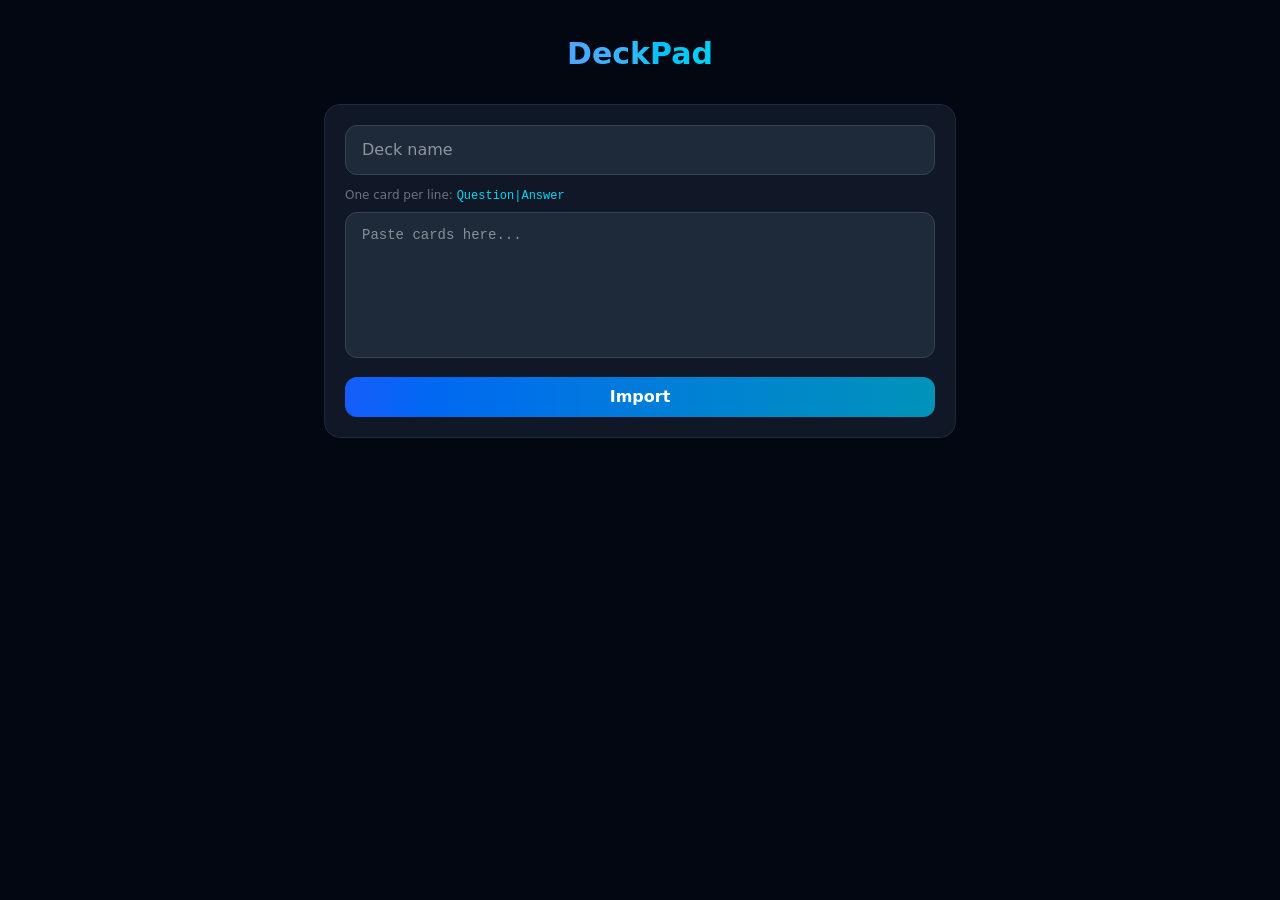
==== commit 2460e01b: "Update index.html" ====
--- a/index.html
+++ b/index.html
@@ -11,18 +11,18 @@
     <title>DeckPad</title>
     
     
-  <style>@layer properties{@supports ((-webkit-hyphens:none) and ( not (margin-trim:inline))) or ((-moz-orient:inline) and ( not (color:rgb(from red r g b)))){*,:before,:after,::backdrop{--tw-scale-x:1;--tw-scale-y:1;--tw-scale-z:1;--tw-rotate-x:initial;--tw-rotate-y:initial;--tw-rotate-z:initial;--tw-skew-x:initial;--tw-skew-y:initial;--tw-space-y-reverse:0;--tw-border-style:solid;--tw-gradient-position:initial;--tw-gradient-from:#0000;--tw-gradient-via:#0000;--tw-gradient-to:#0000;--tw-gradient-stops:initial;--tw-gradient-via-stops:initial;--tw-gradient-from-position:0%;--tw-gradient-via-position:50%;--tw-gradient-to-position:100%;--tw-leading:initial;--tw-font-weight:initial;--tw-tracking:initial;--tw-shadow:0 0 #0000;--tw-shadow-color:initial;--tw-shadow-alpha:100%;--tw-inset-shadow:0 0 #0000;--tw-inset-shadow-color:initial;--tw-inset-shadow-alpha:100%;--tw-ring-color:initial;--tw-ring-shadow:0 0 #0000;--tw-inset-ring-color:initial;--tw-inset-ring-shadow:0 0 #0000;--tw-ring-inset:initial;--tw-ring-offset-width:0px;--tw-ring-offset-color:#fff;--tw-ring-offset-shadow:0 0 #0000;--tw-blur:initial;--tw-brightness:initial;--tw-contrast:initial;--tw-grayscale:initial;--tw-hue-rotate:initial;--tw-invert:initial;--tw-opacity:initial;--tw-saturate:initial;--tw-sepia:initial;--tw-drop-shadow:initial;--tw-drop-shadow-color:initial;--tw-drop-shadow-alpha:100%;--tw-drop-shadow-size:initial;--tw-backdrop-blur:initial;--tw-backdrop-brightness:initial;--tw-backdrop-contrast:initial;--tw-backdrop-grayscale:initial;--tw-backdrop-hue-rotate:initial;--tw-backdrop-invert:initial;--tw-backdrop-opacity:initial;--tw-backdrop-saturate:initial;--tw-backdrop-sepia:initial;--tw-duration:initial;--tw-ease:initial}}}@layer theme{:root,:host{--font-sans:ui-sans-serif,system-ui,sans-serif,"Apple Color Emoji","Segoe UI Emoji","Segoe UI Symbol","Noto Color Emoji";--font-mono:ui-monospace,SFMono-Regular,Menlo,Monaco,Consolas,"Liberation Mono","Courier New",monospace;--color-red-400:oklch(70.4% .191 22.216);--color-red-500:oklch(63.7% .237 25.331);--color-red-600:oklch(57.7% .245 27.325);--color-red-900:oklch(39.6% .141 25.723);--color-orange-400:oklch(75% .183 55.934);--color-orange-500:oklch(70.5% .213 47.604);--color-orange-600:oklch(64.6% .222 41.116);--color-emerald-400:oklch(76.5% .177 163.223);--color-emerald-500:oklch(69.6% .17 162.48);--color-emerald-600:oklch(59.6% .145 163.225);--color-emerald-700:oklch(50.8% .118 165.612);--color-emerald-900:oklch(37.8% .077 168.94);--color-purple-400:oklch(71.4% .203 305.504);--color-purple-500:oklch(62.7% .265 303.9);--color-purple-600:oklch(55.8% .288 302.321);--color-purple-800:oklch(43.8% .218 303.724);--color-purple-900:oklch(38.1% .176 304.987);--color-gray-100:oklch(96.7% .003 264.542);--color-gray-200:oklch(92.8% .006 264.531);--color-gray-300:oklch(87.2% .01 258.338);--color-gray-400:oklch(70.7% .022 261.325);--color-gray-500:oklch(55.1% .027 264.364);--color-gray-600:oklch(44.6% .03 256.802);--color-gray-700:oklch(37.3% .034 259.733);--color-gray-800:oklch(27.8% .033 256.848);--color-gray-900:oklch(21% .034 264.665);--color-gray-950:oklch(13% .028 261.692);--color-white:#fff;--spacing:.25rem;--container-2xl:42rem;--container-3xl:48rem;--text-xs:.75rem;--text-xs--line-height:calc(1/.75);--text-sm:.875rem;--text-sm--line-height:calc(1.25/.875);--text-base:1rem;--text-base--line-height:1.5;--text-lg:1.125rem;--text-lg--line-height:calc(1.75/1.125);--text-xl:1.25rem;--text-xl--line-height:calc(1.75/1.25);--text-2xl:1.5rem;--text-2xl--line-height:calc(2/1.5);--text-3xl:1.875rem;--text-3xl--line-height:1.2;--text-4xl:2.25rem;--text-4xl--line-height:calc(2.5/2.25);--text-5xl:3rem;--text-5xl--line-height:1;--text-6xl:3.75rem;--text-6xl--line-height:1;--font-weight-semibold:600;--font-weight-bold:700;--font-weight-extrabold:800;--tracking-wider:.05em;--tracking-widest:.1em;--leading-relaxed:1.625;--radius-md:.375rem;--radius-lg:.5rem;--radius-xl:.75rem;--radius-2xl:1rem;--blur-sm:8px;--default-transition-duration:.15s;--default-transition-timing-function:cubic-bezier(.4,0,.2,1);--default-font-family:var(--font-sans);--default-mono-font-family:var(--font-mono)}}@layer base{*,:after,:before{box-sizing:border-box;border:0 solid;margin:0;padding:0}::backdrop{box-sizing:border-box;border:0 solid;margin:0;padding:0}::-webkit-file-upload-button{box-sizing:border-box;border:0 solid;margin:0;padding:0}::file-selector-button{box-sizing:border-box;border:0 solid;margin:0;padding:0}html,:host{-webkit-text-size-adjust:100%;tab-size:4;line-height:1.5;font-family:var(--default-font-family,ui-sans-serif,system-ui,sans-serif,"Apple Color Emoji","Segoe UI Emoji","Segoe UI Symbol","Noto Color Emoji");font-feature-settings:var(--default-font-feature-settings,normal);font-variation-settings:var(--default-font-variation-settings,normal);-webkit-tap-highlight-color:transparent}hr{color:inherit;border-top-width:1px;height:0}abbr:where([title]){-webkit-text-decoration:underline dotted;text-decoration:underline dotted}h1,h2,h3,h4,h5,h6{font-size:inherit;font-weight:inherit}a{color:inherit;-webkit-text-decoration:inherit;text-decoration:inherit}b,strong{font-weight:bolder}code,kbd,samp,pre{font-family:var(--default-mono-font-family,ui-monospace,SFMono-Regular,Menlo,Monaco,Consolas,"Liberation Mono","Courier New",monospace);font-feature-settings:var(--default-mono-font-feature-settings,normal);font-variation-settings:var(--default-mono-font-variation-settings,normal);font-size:1em}small{font-size:80%}sub,sup{vertical-align:baseline;position:relative;font-size:75%;line-height:0}sub{bottom:-.25em}sup{top:-.5em}table{text-indent:0;border-color:inherit;border-collapse:collapse}:-moz-focusring{outline:auto}progress{vertical-align:baseline}summary{display:list-item}ol,ul,menu{list-style:none}img,svg,video,canvas,audio,iframe,embed,object{vertical-align:middle;display:block}img,video{max-width:100%;height:auto}button,input,select,optgroup,textarea{font:inherit;font-feature-settings:inherit;font-variation-settings:inherit;letter-spacing:inherit;color:inherit;opacity:1;background-color:#0000;border-radius:0}::-webkit-file-upload-button{font:inherit;font-feature-settings:inherit;font-variation-settings:inherit;letter-spacing:inherit;color:inherit;opacity:1;background-color:#0000;border-radius:0}::file-selector-button{font:inherit;font-feature-settings:inherit;font-variation-settings:inherit;letter-spacing:inherit;color:inherit;opacity:1;background-color:#0000;border-radius:0}:where(select:-webkit-any([multiple],[size])) optgroup{font-weight:bolder}:where(select:-moz-any([multiple],[size])) optgroup{font-weight:bolder}:where(select:is([multiple],[size])) optgroup{font-weight:bolder}:where(select:-webkit-any([multiple],[size])) optgroup option{padding-inline-start:20px}:where(select:-moz-any([multiple],[size])) optgroup option{padding-inline-start:20px}:where(select:is([multiple],[size])) optgroup option{padding-inline-start:20px}::-webkit-file-upload-button{margin-inline-end:4px}::file-selector-button{margin-inline-end:4px}::placeholder{opacity:1}@supports ( not (-webkit-appearance:-apple-pay-button)) or (contain-intrinsic-size:1px){::placeholder{color:currentColor}@supports (color:color-mix(in lab,red,red)){::placeholder{color:color-mix(in oklab,currentcolor 50%,transparent)}}}textarea{resize:vertical}::-webkit-search-decoration{-webkit-appearance:none}::-webkit-date-and-time-value{text-align:inherit;min-height:1lh}::-webkit-datetime-edit{display:inline-flex}::-webkit-datetime-edit-fields-wrapper{padding:0}::-webkit-datetime-edit{padding-block-start:0;padding-block-end:0}::-webkit-datetime-edit-year-field{padding-block-start:0;padding-block-end:0}::-webkit-datetime-edit-month-field{padding-block-start:0;padding-block-end:0}::-webkit-datetime-edit-day-field{padding-block-start:0;padding-block-end:0}::-webkit-datetime-edit-hour-field{padding-block-start:0;padding-block-end:0}::-webkit-datetime-edit-minute-field{padding-block-start:0;padding-block-end:0}::-webkit-datetime-edit-second-field{padding-block-start:0;padding-block-end:0}::-webkit-datetime-edit-millisecond-field{padding-block-start:0;padding-block-end:0}::-webkit-datetime-edit-meridiem-field{padding-block-start:0;padding-block-end:0}::-webkit-calendar-picker-indicator{line-height:1}:-moz-ui-invalid{box-shadow:none}button{appearance:button}input:where([type=button],[type=reset],[type=submit]){appearance:button}::-webkit-file-upload-button{appearance:button}::file-selector-button{appearance:button}::-webkit-inner-spin-button{height:auto}::-webkit-outer-spin-button{height:auto}[hidden]:where(:not([hidden=until-found])){display:none!important}}@layer components;@layer utilities{.visible{visibility:visible}.start:not(:-webkit-any(:lang(ae),:lang(ar),:lang(arc),:lang(bcc),:lang(bqi),:lang(ckb),:lang(dv),:lang(fa),:lang(glk),:lang(he),:lang(ku),:lang(mzn),:lang(nqo),:lang(pnb),:lang(ps),:lang(sd),:lang(ug),:lang(ur),:lang(yi))){left:var(--spacing)}.start:not(:-moz-any(:lang(ae),:lang(ar),:lang(arc),:lang(bcc),:lang(bqi),:lang(ckb),:lang(dv),:lang(fa),:lang(glk),:lang(he),:lang(ku),:lang(mzn),:lang(nqo),:lang(pnb),:lang(ps),:lang(sd),:lang(ug),:lang(ur),:lang(yi))){left:var(--spacing)}.start:not(:is(:lang(ae),:lang(ar),:lang(arc),:lang(bcc),:lang(bqi),:lang(ckb),:lang(dv),:lang(fa),:lang(glk),:lang(he),:lang(ku),:lang(mzn),:lang(nqo),:lang(pnb),:lang(ps),:lang(sd),:lang(ug),:lang(ur),:lang(yi))){left:var(--spacing)}.start:-webkit-any(:lang(ae),:lang(ar),:lang(arc),:lang(bcc),:lang(bqi),:lang(ckb),:lang(dv),:lang(fa),:lang(glk),:lang(he),:lang(ku),:lang(mzn),:lang(nqo),:lang(pnb),:lang(ps),:lang(sd),:lang(ug),:lang(ur),:lang(yi)){right:var(--spacing)}.start:-moz-any(:lang(ae),:lang(ar),:lang(arc),:lang(bcc),:lang(bqi),:lang(ckb),:lang(dv),:lang(fa),:lang(glk),:lang(he),:lang(ku),:lang(mzn),:lang(nqo),:lang(pnb),:lang(ps),:lang(sd),:lang(ug),:lang(ur),:lang(yi)){right:var(--spacing)}.start:is(:lang(ae),:lang(ar),:lang(arc),:lang(bcc),:lang(bqi),:lang(ckb),:lang(dv),:lang(fa),:lang(glk),:lang(he),:lang(ku),:lang(mzn),:lang(nqo),:lang(pnb),:lang(ps),:lang(sd),:lang(ug),:lang(ur),:lang(yi)){right:var(--spacing)}.start\!:not(:-webkit-any(:lang(ae),:lang(ar),:lang(arc),:lang(bcc),:lang(bqi),:lang(ckb),:lang(dv),:lang(fa),:lang(glk),:lang(he),:lang(ku),:lang(mzn),:lang(nqo),:lang(pnb),:lang(ps),:lang(sd),:lang(ug),:lang(ur),:lang(yi))){left:var(--spacing)}.start\!:not(:-moz-any(:lang(ae),:lang(ar),:lang(arc),:lang(bcc),:lang(bqi),:lang(ckb),:lang(dv),:lang(fa),:lang(glk),:lang(he),:lang(ku),:lang(mzn),:lang(nqo),:lang(pnb),:lang(ps),:lang(sd),:lang(ug),:lang(ur),:lang(yi))){left:var(--spacing)}.start\!:not(:is(:lang(ae),:lang(ar),:lang(arc),:lang(bcc),:lang(bqi),:lang(ckb),:lang(dv),:lang(fa),:lang(glk),:lang(he),:lang(ku),:lang(mzn),:lang(nqo),:lang(pnb),:lang(ps),:lang(sd),:lang(ug),:lang(ur),:lang(yi))){left:var(--spacing)}.start\!:-webkit-any(:lang(ae),:lang(ar),:lang(arc),:lang(bcc),:lang(bqi),:lang(ckb),:lang(dv),:lang(fa),:lang(glk),:lang(he),:lang(ku),:lang(mzn),:lang(nqo),:lang(pnb),:lang(ps),:lang(sd),:lang(ug),:lang(ur),:lang(yi)){right:var(--spacing)}.start\!:-moz-any(:lang(ae),:lang(ar),:lang(arc),:lang(bcc),:lang(bqi),:lang(ckb),:lang(dv),:lang(fa),:lang(glk),:lang(he),:lang(ku),:lang(mzn),:lang(nqo),:lang(pnb),:lang(ps),:lang(sd),:lang(ug),:lang(ur),:lang(yi)){right:var(--spacing)}.start\!:is(:lang(ae),:lang(ar),:lang(arc),:lang(bcc),:lang(bqi),:lang(ckb),:lang(dv),:lang(fa),:lang(glk),:lang(he),:lang(ku),:lang(mzn),:lang(nqo),:lang(pnb),:lang(ps),:lang(sd),:lang(ug),:lang(ur),:lang(yi)){right:var(--spacing)}.end:not(:-webkit-any(:lang(ae),:lang(ar),:lang(arc),:lang(bcc),:lang(bqi),:lang(ckb),:lang(dv),:lang(fa),:lang(glk),:lang(he),:lang(ku),:lang(mzn),:lang(nqo),:lang(pnb),:lang(ps),:lang(sd),:lang(ug),:lang(ur),:lang(yi))){right:var(--spacing)}.end:not(:-moz-any(:lang(ae),:lang(ar),:lang(arc),:lang(bcc),:lang(bqi),:lang(ckb),:lang(dv),:lang(fa),:lang(glk),:lang(he),:lang(ku),:lang(mzn),:lang(nqo),:lang(pnb),:lang(ps),:lang(sd),:lang(ug),:lang(ur),:lang(yi))){right:var(--spacing)}.end:not(:is(:lang(ae),:lang(ar),:lang(arc),:lang(bcc),:lang(bqi),:lang(ckb),:lang(dv),:lang(fa),:lang(glk),:lang(he),:lang(ku),:lang(mzn),:lang(nqo),:lang(pnb),:lang(ps),:lang(sd),:lang(ug),:lang(ur),:lang(yi))){right:var(--spacing)}.end:-webkit-any(:lang(ae),:lang(ar),:lang(arc),:lang(bcc),:lang(bqi),:lang(ckb),:lang(dv),:lang(fa),:lang(glk),:lang(he),:lang(ku),:lang(mzn),:lang(nqo),:lang(pnb),:lang(ps),:lang(sd),:lang(ug),:lang(ur),:lang(yi)){left:var(--spacing)}.end:-moz-any(:lang(ae),:lang(ar),:lang(arc),:lang(bcc),:lang(bqi),:lang(ckb),:lang(dv),:lang(fa),:lang(glk),:lang(he),:lang(ku),:lang(mzn),:lang(nqo),:lang(pnb),:lang(ps),:lang(sd),:lang(ug),:lang(ur),:lang(yi)){left:var(--spacing)}.end:is(:lang(ae),:lang(ar),:lang(arc),:lang(bcc),:lang(bqi),:lang(ckb),:lang(dv),:lang(fa),:lang(glk),:lang(he),:lang(ku),:lang(mzn),:lang(nqo),:lang(pnb),:lang(ps),:lang(sd),:lang(ug),:lang(ur),:lang(yi)){left:var(--spacing)}.mx-auto{margin-inline-start:auto;margin-inline-end:auto}.my-3{margin-block:calc(var(--spacing)*3)}.mt-1{margin-top:calc(var(--spacing)*1)}.mt-2{margin-top:calc(var(--spacing)*2)}.mt-3{margin-top:calc(var(--spacing)*3)}.mt-4{margin-top:calc(var(--spacing)*4)}.mt-5{margin-top:calc(var(--spacing)*5)}.mt-10{margin-top:calc(var(--spacing)*10)}.mb-1{margin-bottom:calc(var(--spacing)*1)}.mb-2{margin-bottom:calc(var(--spacing)*2)}.mb-3{margin-bottom:calc(var(--spacing)*3)}.mb-4{margin-bottom:calc(var(--spacing)*4)}.mb-5{margin-bottom:calc(var(--spacing)*5)}.mb-6{margin-bottom:calc(var(--spacing)*6)}.mb-8{margin-bottom:calc(var(--spacing)*8)}.ml-1{margin-left:calc(var(--spacing)*1)}.ml-2{margin-left:calc(var(--spacing)*2)}.ml-auto{margin-left:auto}.block{display:block}.flex{display:flex}.grid{display:grid}.hidden{display:none}.inline{display:inline}.inline-block{display:inline-block}.inline-flex{display:inline-flex}.table{display:table}.h-1{height:calc(var(--spacing)*1)}.h-1\.5{height:calc(var(--spacing)*1.5)}.h-4{height:calc(var(--spacing)*4)}.h-6{height:calc(var(--spacing)*6)}.h-8{height:calc(var(--spacing)*8)}.h-14{height:calc(var(--spacing)*14)}.h-24{height:calc(var(--spacing)*24)}.h-28{height:calc(var(--spacing)*28)}.h-full{height:100%}.h-screen{height:100vh}.min-h-0{min-height:calc(var(--spacing)*0)}.min-h-screen{min-height:100vh}.w-8{width:calc(var(--spacing)*8)}.w-14{width:calc(var(--spacing)*14)}.w-20{width:calc(var(--spacing)*20)}.w-28{width:calc(var(--spacing)*28)}.w-full{width:100%}.w-px{width:1px}.max-w-2xl{max-width:var(--container-2xl)}.max-w-3xl{max-width:var(--container-3xl)}.max-w-full{max-width:100%}.flex-1{flex:1}.shrink-0{flex-shrink:0}.scale-110{--tw-scale-x:110%;--tw-scale-y:110%;--tw-scale-z:110%;scale:var(--tw-scale-x)var(--tw-scale-y)}.transform{transform:var(--tw-rotate-x,)var(--tw-rotate-y,)var(--tw-rotate-z,)var(--tw-skew-x,)var(--tw-skew-y,)}.cursor-crosshair{cursor:crosshair}.cursor-pointer{cursor:pointer}.resize{resize:both}.resize-none{resize:none}.grid-cols-2{grid-template-columns:repeat(2,minmax(0,1fr))}.grid-cols-4{grid-template-columns:repeat(4,minmax(0,1fr))}.flex-col{flex-direction:column}.flex-wrap{flex-wrap:wrap}.items-center{align-items: center}.justify-between{justify-content:space-between}.justify-center{justify-content:center}.gap-2{gap:calc(var(--spacing)*2)}.gap-3{gap:calc(var(--spacing)*3)}.gap-4{gap:calc(var(--spacing)*4)}.gap-8{gap:calc(var(--spacing)*8)}:where(.space-y-3>:not(:last-child)){--tw-space-y-reverse:0;margin-block-start:calc(calc(var(--spacing)*3)*var(--tw-space-y-reverse));margin-block-end:calc(calc(var(--spacing)*3)*calc(1 - var(--tw-space-y-reverse)))}.overflow-hidden{overflow:hidden}.rounded{border-radius:.25rem}.rounded-2xl{border-radius:var(--radius-2xl)}.rounded-full{border-radius:3.40282e+38px}.rounded-lg{border-radius:var(--radius-lg)}.rounded-md{border-radius:var(--radius-md)}.rounded-xl{border-radius:var(--radius-xl)}.border{border-style:var(--tw-border-style);border-width:1px}.border-2{border-style:var(--tw-border-style);border-width:2px}.border-l-4{border-left-style:var(--tw-border-style);border-left-width:4px}.border-dashed{--tw-border-style:dashed;border-style:dashed}.border-none{--tw-border-style:none;border-style:none}.border-emerald-500{border-color:var(--color-emerald-500)}.border-emerald-500\/20{border-color:#00bb7f33}@supports (color:color-mix(in lab,red,red)){.border-emerald-500\/20{border-color:color-mix(in oklab,var(--color-emerald-500)20%,transparent)}}.border-emerald-500\/30{border-color:#00bb7f4d}@supports (color:color-mix(in lab,red,red)){.border-emerald-500\/30{border-color:color-mix(in oklab,var(--color-emerald-500)30%,transparent)}}.border-gray-600{border-color:var(--color-gray-600)}.border-gray-700{border-color:var(--color-gray-700)}.border-gray-800{border-color:var(--color-gray-800)}.border-purple-400{border-color:var(--color-purple-400)}.border-purple-500{border-color:var(--color-purple-500)}.border-purple-500\/20{border-color:#ac4bff33}@supports (color:color-mix(in lab,red,red)){.border-purple-500\/20{border-color:color-mix(in oklab,var(--color-purple-500)20%,transparent)}}.border-purple-500\/30{border-color:#ac4bff4d}@supports (color:color-mix(in lab,red,red)){.border-purple-500\/30{border-color:color-mix(in oklab,var(--color-purple-500)30%,transparent)}}.border-red-500{border-color:var(--color-red-500)}.border-red-500\/20{border-color:#fb2c3633}@supports (color:color-mix(in lab,red,red)){.border-red-500\/20{border-color:color-mix(in oklab,var(--color-red-500)20%,transparent)}}.border-l-emerald-500{border-left-color:var(--color-emerald-500)}.border-l-red-500{border-left-color:var(--color-red-500)}.bg-emerald-500{background-color:var(--color-emerald-500)}.bg-emerald-600{background-color:var(--color-emerald-600)}.bg-emerald-600\/80{background-color:#009767cc}@supports (color:color-mix(in lab,red,red)){.bg-emerald-600\/80{background-color:color-mix(in oklab,var(--color-emerald-600)80%,transparent)}}.bg-emerald-900{background-color:var(--color-emerald-900)}.bg-emerald-900\/30{background-color:#004e3b4d}@supports (color:color-mix(in lab,red,red)){.bg-emerald-900\/30{background-color:color-mix(in oklab,var(--color-emerald-900)30%,transparent)}}.bg-emerald-900\/50{background-color:#004e3b80}@supports (color:color-mix(in lab,red,red)){.bg-emerald-900\/50{background-color:color-mix(in oklab,var(--color-emerald-900)50%,transparent)}}.bg-gray-600{background-color:var(--color-gray-600)}.bg-gray-700{background-color:var(--color-gray-700)}.bg-gray-800{background-color:var(--color-gray-800)}.bg-gray-800\/50{background-color:#1e293980}@supports (color:color-mix(in lab,red,red)){.bg-gray-800\/50{background-color:color-mix(in oklab,var(--color-gray-800)50%,transparent)}}.bg-gray-800\/80{background-color:#1e2939cc}@supports (color:color-mix(in lab,red,red)){.bg-gray-800\/80{background-color:color-mix(in oklab,var(--color-gray-800)80%,transparent)}}.bg-gray-900{background-color:var(--color-gray-900)}.bg-gray-950{background-color:var(--color-gray-950)}.bg-orange-600{background-color:var(--color-orange-600)}.bg-orange-600\/80{background-color:#f05100cc}@supports (color:color-mix(in lab,red,red)){.bg-orange-600\/80{background-color:color-mix(in oklab,var(--color-orange-600)80%,transparent)}}.bg-purple-500{background-color:var(--color-purple-500)}.bg-purple-600{background-color:var(--color-purple-600)}.bg-purple-600\/80{background-color:#9810facc}@supports (color:color-mix(in lab,red,red)){.bg-purple-600\/80{background-color:color-mix(in oklab,var(--color-purple-600)80%,transparent)}}.bg-purple-900{background-color:var(--color-purple-900)}.bg-purple-900\/30{background-color:#59168b4d}@supports (color:color-mix(in lab,red,red)){.bg-purple-900\/30{background-color:color-mix(in oklab,var(--color-purple-900)30%,transparent)}}.bg-purple-900\/50{background-color:#59168b80}@supports (color:color-mix(in lab,red,red)){.bg-purple-900\/50{background-color:color-mix(in oklab,var(--color-purple-900)50%,transparent)}}.bg-red-600{background-color:var(--color-red-600)}.bg-red-600\/80{background-color:#e40014cc}@supports (color:color-mix(in lab,red,red)){.bg-red-600\/80{background-color:color-mix(in oklab,var(--color-red-600)80%,transparent)}}.bg-red-900{background-color:var(--color-red-900)}.bg-red-900\/50{background-color:#82181a80}@supports (color:color-mix(in lab,red,red)){.bg-red-900\/50{background-color:color-mix(in oklab,var(--color-red-900)50%,transparent)}}.bg-white{background-color:var(--color-white)}.bg-white\/20{background-color:#fff3}@supports (color:color-mix(in lab,red,red)){.bg-white\/20{background-color:color-mix(in oklab,var(--color-white)20%,transparent)}}.bg-gradient-to-br{--tw-gradient-position:to bottom right in oklab;background-image:linear-gradient(var(--tw-gradient-stops))}.bg-gradient-to-r{--tw-gradient-position:to right in oklab;background-image:linear-gradient(var(--tw-gradient-stops))}.from-emerald-500{--tw-gradient-from:var(--color-emerald-500);--tw-gradient-stops:var(--tw-gradient-via-stops,var(--tw-gradient-position),var(--tw-gradient-from)var(--tw-gradient-from-position),var(--tw-gradient-to)var(--tw-gradient-to-position))}.from-emerald-600{--tw-gradient-from:var(--color-emerald-600);--tw-gradient-stops:var(--tw-gradient-via-stops,var(--tw-gradient-position),var(--tw-gradient-from)var(--tw-gradient-from-position),var(--tw-gradient-to)var(--tw-gradient-to-position))}.from-emerald-700{--tw-gradient-from:var(--color-emerald-700);--tw-gradient-stops:var(--tw-gradient-via-stops,var(--tw-gradient-position),var(--tw-gradient-from)var(--tw-gradient-from-position),var(--tw-gradient-to)var(--tw-gradient-to-position))}.from-orange-500{--tw-gradient-from:var(--color-orange-500);--tw-gradient-stops:var(--tw-gradient-via-stops,var(--tw-gradient-position),var(--tw-gradient-from)var(--tw-gradient-from-position),var(--tw-gradient-to)var(--tw-gradient-to-position))}.from-purple-400{--tw-gradient-from:var(--color-purple-400);--tw-gradient-stops:var(--tw-gradient-via-stops,var(--tw-gradient-position),var(--tw-gradient-from)var(--tw-gradient-from-position),var(--tw-gradient-to)var(--tw-gradient-to-position))}.from-purple-600{--tw-gradient-from:var(--color-purple-600);--tw-gradient-stops:var(--tw-gradient-via-stops,var(--tw-gradient-position),var(--tw-gradient-from)var(--tw-gradient-from-position),var(--tw-gradient-to)var(--tw-gradient-to-position))}.from-purple-800{--tw-gradient-from:var(--color-purple-800);--tw-gradient-stops:var(--tw-gradient-via-stops,var(--tw-gradient-position),var(--tw-gradient-from)var(--tw-gradient-from-position),var(--tw-gradient-to)var(--tw-gradient-to-position))}.from-red-500{--tw-gradient-from:var(--color-red-500);--tw-gradient-stops:var(--tw-gradient-via-stops,var(--tw-gradient-position),var(--tw-gradient-from)var(--tw-gradient-from-position),var(--tw-gradient-to)var(--tw-gradient-to-position))}.to-emerald-400{--tw-gradient-to:var(--color-emerald-400);--tw-gradient-stops:var(--tw-gradient-via-stops,var(--tw-gradient-position),var(--tw-gradient-from)var(--tw-gradient-from-position),var(--tw-gradient-to)var(--tw-gradient-to-position))}.to-emerald-600{--tw-gradient-to:var(--color-emerald-600);--tw-gradient-stops:var(--tw-gradient-via-stops,var(--tw-gradient-position),var(--tw-gradient-from)var(--tw-gradient-from-position),var(--tw-gradient-to)var(--tw-gradient-to-position))}.to-orange-600{--tw-gradient-to:var(--color-orange-600);--tw-gradient-stops:var(--tw-gradient-via-stops,var(--tw-gradient-position),var(--tw-gradient-from)var(--tw-gradient-from-position),var(--tw-gradient-to)var(--tw-gradient-to-position))}.to-purple-400{--tw-gradient-to:var(--color-purple-400);--tw-gradient-stops:var(--tw-gradient-via-stops,var(--tw-gradient-position),var(--tw-gradient-from)var(--tw-gradient-from-position),var(--tw-gradient-to)var(--tw-gradient-to-position))}.to-purple-500{--tw-gradient-to:var(--color-purple-500);--tw-gradient-stops:var(--tw-gradient-via-stops,var(--tw-gradient-position),var(--tw-gradient-from)var(--tw-gradient-from-position),var(--tw-gradient-to)var(--tw-gradient-to-position))}.to-purple-600{--tw-gradient-to:var(--color-purple-600);--tw-gradient-stops:var(--tw-gradient-via-stops,var(--tw-gradient-position),var(--tw-gradient-from)var(--tw-gradient-from-position),var(--tw-gradient-to)var(--tw-gradient-to-position))}.to-red-600{--tw-gradient-to:var(--color-red-600);--tw-gradient-stops:var(--tw-gradient-via-stops,var(--tw-gradient-position),var(--tw-gradient-from)var(--tw-gradient-from-position),var(--tw-gradient-to)var(--tw-gradient-to-position))}.bg-clip-text{-webkit-background-clip:text;background-clip:text}.object-contain{object-fit:contain}.p-2{padding:calc(var(--spacing)*2)}.p-3{padding:calc(var(--spacing)*3)}.p-5{padding:calc(var(--spacing)*5)}.p-6{padding:calc(var(--spacing)*6)}.p-8{padding:calc(var(--spacing)*8)}.p-10{padding:calc(var(--spacing)*10)}.px-1{padding-inline:calc(var(--spacing)*1)}.px-1\.5{padding-inline:calc(var(--spacing)*1.5)}.px-2{padding-inline:calc(var(--spacing)*2)}.px-3{padding-inline:calc(var(--spacing)*3)}.px-4{padding-inline:calc(var(--spacing)*4)}.px-5{padding-inline:calc(var(--spacing)*5)}.px-6{padding-inline:calc(var(--spacing)*6)}.px-7{padding-inline:calc(var(--spacing)*7)}.px-8{padding-inline:calc(var(--spacing)*8)}.py-0{padding-block:calc(var(--spacing)*0)}.py-0\.5{padding-block:calc(var(--spacing)*.5)}.py-1{padding-block:calc(var(--spacing)*1)}.py-1\.5{padding-block:calc(var(--spacing)*1.5)}.py-2{padding-block:calc(var(--spacing)*2)}.py-2\.5{padding-block:calc(var(--spacing)*2.5)}.py-3{padding-block:calc(var(--spacing)*3)}.py-4{padding-block:calc(var(--spacing)*4)}.pt-4{padding-top:calc(var(--spacing)*4)}.pt-5{padding-top:calc(var(--spacing)*5)}.text-center{text-align:center}.text-left{text-align:left}.font-mono{font-family:var(--font-mono)}.font-sans{font-family:var(--font-sans)}.text-2xl{font-size:var(--text-2xl);line-height:var(--tw-leading,var(--text-2xl--line-height))}.text-3xl{font-size:var(--text-3xl);line-height:var(--tw-leading,var(--text-3xl--line-height))}.text-4xl{font-size:var(--text-4xl);line-height:var(--tw-leading,var(--text-4xl--line-height))}.text-5xl{font-size:var(--text-5xl);line-height:var(--tw-leading,var(--text-5xl--line-height))}.text-6xl{font-size:var(--text-6xl);line-height:var(--tw-leading,var(--text-6xl--line-height))}.text-base{font-size:var(--text-base);line-height:var(--tw-leading,var(--text-base--line-height))}.text-lg{font-size:var(--text-lg);line-height:var(--tw-leading,var(--text-lg--line-height))}.text-sm{font-size:var(--text-sm);line-height:var(--tw-leading,var(--text-sm--line-height))}.text-xl{font-size:var(--text-xl);line-height:var(--tw-leading,var(--text-xl--line-height))}.text-xs{font-size:var(--text-xs);line-height:var(--tw-leading,var(--text-xs--line-height))}.leading-relaxed{--tw-leading:var(--leading-relaxed);line-height:var(--leading-relaxed)}.font-bold{--tw-font-weight:var(--font-weight-bold);font-weight:var(--font-weight-bold)}.font-extrabold{--tw-font-weight:var(--font-weight-extrabold);font-weight:var(--font-weight-extrabold)}.font-semibold{--tw-font-weight:var(--font-weight-semibold);font-weight:var(--font-weight-semibold)}.tracking-wider{--tw-tracking:var(--tracking-wider);letter-spacing:var(--tracking-wider)}.tracking-widest{--tw-tracking:var(--tracking-widest);letter-spacing:var(--tracking-widest)}.text-emerald-400{color:var(--color-emerald-400)}.text-gray-100{color:var(--color-gray-100)}.text-gray-200{color:var(--color-gray-200)}.text-gray-300{color:var(--color-gray-300)}.text-gray-400{color:var(--color-gray-400)}.text-gray-500{color:var(--color-gray-500)}.text-gray-600{color:var(--color-gray-600)}.text-gray-900{color:var(--color-gray-900)}.text-orange-400{color:var(--color-orange-400)}.text-purple-400{color:var(--color-purple-400)}.text-red-400{color:var(--color-red-400)}.text-transparent{color:#0000}.text-white{color:var(--color-white)}.uppercase{text-transform:uppercase}.placeholder-gray-500::placeholder{color:var(--color-gray-500)}.opacity-85{opacity:.85}.opacity-90{opacity:.9}.shadow-lg{--tw-shadow:0 10px 15px -3px var(--tw-shadow-color,#0000001a),0 4px 6px -4px var(--tw-shadow-color,#0000001a);box-shadow:var(--tw-inset-shadow),var(--tw-inset-ring-shadow),var(--tw-ring-offset-shadow),var(--tw-ring-shadow),var(--tw-shadow)}.shadow-md{--tw-shadow:0 4px 6px -1px var(--tw-shadow-color,#0000001a),0 2px 4px -2px var(--tw-shadow-color,#0000001a);box-shadow:var(--tw-inset-shadow),var(--tw-inset-ring-shadow),var(--tw-ring-offset-shadow),var(--tw-ring-shadow),var(--tw-shadow)}.ring-2{--tw-ring-shadow:var(--tw-ring-inset,)0 0 0 calc(2px + var(--tw-ring-offset-width))var(--tw-ring-color,currentcolor);box-shadow:var(--tw-inset-shadow),var(--tw-inset-ring-shadow),var(--tw-ring-offset-shadow),var(--tw-ring-shadow),var(--tw-shadow)}.shadow-emerald-500{--tw-shadow-color:oklch(69.6% .17 162.48)}@supports (color:color-mix(in lab,red,red)){.shadow-emerald-500{--tw-shadow-color:color-mix(in oklab,var(--color-emerald-500)var(--tw-shadow-alpha),transparent)}}.shadow-emerald-500\/10{--tw-shadow-color:#00bb7f1a}@supports (color:color-mix(in lab,red,red)){.shadow-emerald-500\/10{--tw-shadow-color:color-mix(in oklab,color-mix(in oklab,var(--color-emerald-500)10%,transparent)var(--tw-shadow-alpha),transparent)}}.shadow-emerald-500\/20{--tw-shadow-color:#00bb7f33}@supports (color:color-mix(in lab,red,red)){.shadow-emerald-500\/20{--tw-shadow-color:color-mix(in oklab,color-mix(in oklab,var(--color-emerald-500)20%,transparent)var(--tw-shadow-alpha),transparent)}}.shadow-emerald-500\/30{--tw-shadow-color:#00bb7f4d}@supports (color:color-mix(in lab,red,red)){.shadow-emerald-500\/30{--tw-shadow-color:color-mix(in oklab,color-mix(in oklab,var(--color-emerald-500)30%,transparent)var(--tw-shadow-alpha),transparent)}}.shadow-orange-500{--tw-shadow-color:oklch(70.5% .213 47.604)}@supports (color:color-mix(in lab,red,red)){.shadow-orange-500{--tw-shadow-color:color-mix(in oklab,var(--color-orange-500)var(--tw-shadow-alpha),transparent)}}.shadow-orange-500\/20{--tw-shadow-color:#fe6e0033}@supports (color:color-mix(in lab,red,red)){.shadow-orange-500\/20{--tw-shadow-color:color-mix(in oklab,color-mix(in oklab,var(--color-orange-500)20%,transparent)var(--tw-shadow-alpha),transparent)}}.shadow-orange-500\/30{--tw-shadow-color:#fe6e004d}@supports (color:color-mix(in lab,red,red)){.shadow-orange-500\/30{--tw-shadow-color:color-mix(in oklab,color-mix(in oklab,var(--color-orange-500)30%,transparent)var(--tw-shadow-alpha),transparent)}}.shadow-purple-500{--tw-shadow-color:oklch(62.7% .265 303.9)}@supports (color:color-mix(in lab,red,red)){.shadow-purple-500{--tw-shadow-color:color-mix(in oklab,var(--color-purple-500)var(--tw-shadow-alpha),transparent)}}.shadow-purple-500\/10{--tw-shadow-color:#ac4bff1a}@supports (color:color-mix(in lab,red,red)){.shadow-purple-500\/10{--tw-shadow-color:color-mix(in oklab,color-mix(in oklab,var(--color-purple-500)10%,transparent)var(--tw-shadow-alpha),transparent)}}.shadow-purple-500\/20{--tw-shadow-color:#ac4bff33}@supports (color:color-mix(in lab,red,red)){.shadow-purple-500\/20{--tw-shadow-color:color-mix(in oklab,color-mix(in oklab,var(--color-purple-500)20%,transparent)var(--tw-shadow-alpha),transparent)}}.shadow-red-500{--tw-shadow-color:oklch(63.7% .237 25.331)}@supports (color:color-mix(in lab,red,red)){.shadow-red-500{--tw-shadow-color:color-mix(in oklab,var(--color-red-500)var(--tw-shadow-alpha),transparent)}}.shadow-red-500\/20{--tw-shadow-color:#fb2c3633}@supports (color:color-mix(in lab,red,red)){.shadow-red-500\/20{--tw-shadow-color:color-mix(in oklab,color-mix(in oklab,var(--color-red-500)20%,transparent)var(--tw-shadow-alpha),transparent)}}.shadow-red-500\/30{--tw-shadow-color:#fb2c364d}@supports (color:color-mix(in lab,red,red)){.shadow-red-500\/30{--tw-shadow-color:color-mix(in oklab,color-mix(in oklab,var(--color-red-500)30%,transparent)var(--tw-shadow-alpha),transparent)}}.ring-purple-400{--tw-ring-color:var(--color-purple-400)}.blur{--tw-blur:blur(8px);filter:var(--tw-blur,)var(--tw-brightness,)var(--tw-contrast,)var(--tw-grayscale,)var(--tw-hue-rotate,)var(--tw-invert,)var(--tw-saturate,)var(--tw-sepia,)var(--tw-drop-shadow,)}.filter{filter:var(--tw-blur,)var(--tw-brightness,)var(--tw-contrast,)var(--tw-grayscale,)var(--tw-hue-rotate,)var(--tw-invert,)var(--tw-saturate,)var(--tw-sepia,)var(--tw-drop-shadow,)}.backdrop-blur-sm{--tw-backdrop-blur:blur(var(--blur-sm));-webkit-backdrop-filter:var(--tw-backdrop-blur,)var(--tw-backdrop-brightness,)var(--tw-backdrop-contrast,)var(--tw-backdrop-grayscale,)var(--tw-backdrop-hue-rotate,)var(--tw-backdrop-invert,)var(--tw-backdrop-opacity,)var(--tw-backdrop-saturate,)var(--tw-backdrop-sepia,);backdrop-filter:var(--tw-backdrop-blur,)var(--tw-backdrop-brightness,)var(--tw-backdrop-contrast,)var(--tw-backdrop-grayscale,)var(--tw-backdrop-hue-rotate,)var(--tw-backdrop-invert,)var(--tw-backdrop-opacity,)var(--tw-backdrop-saturate,)var(--tw-backdrop-sepia,)}.transition{transition-property:color,background-color,border-color,outline-color,text-decoration-color,fill,stroke,--tw-gradient-from,--tw-gradient-via,--tw-gradient-to,opacity,box-shadow,transform,translate,scale,rotate,filter,-webkit-backdrop-filter,backdrop-filter,display,content-visibility,overlay,pointer-events;transition-timing-function:var(--tw-ease,var(--default-transition-timing-function));transition-duration:var(--tw-duration,var(--default-transition-duration))}.transition-all{transition-property:all;transition-timing-function:var(--tw-ease,var(--default-transition-timing-function));transition-duration:var(--tw-duration,var(--default-transition-duration))}.duration-300{--tw-duration:.3s;transition-duration:.3s}.duration-1000{--tw-duration:1s;transition-duration:1s}.ease-linear{--tw-ease:linear;transition-timing-function:linear}.select-none{-webkit-user-select:none;user-select:none}.select-text{-webkit-user-select:text;user-select:text}@media (hover:hover){.hover\:border-gray-400:hover{border-color:var(--color-gray-400)}.hover\:border-purple-500\/30:hover{border-color:#ac4bff4d}@supports (color:color-mix(in lab,red,red)){.hover\:border-purple-500\/30:hover{border-color:color-mix(in oklab,var(--color-purple-500)30%,transparent)}}.hover\:border-purple-500\/50:hover{border-color:#ac4bff80}@supports (color:color-mix(in lab,red,red)){.hover\:border-purple-500\/50:hover{border-color:color-mix(in oklab,var(--color-purple-500)50%,transparent)}}.hover\:bg-emerald-500:hover{background-color:var(--color-emerald-500)}.hover\:bg-emerald-600:hover{background-color:var(--color-emerald-600)}.hover\:bg-gray-600:hover{background-color:var(--color-gray-600)}.hover\:bg-gray-700:hover{background-color:var(--color-gray-700)}.hover\:bg-orange-500:hover{background-color:var(--color-orange-500)}.hover\:bg-orange-600:hover{background-color:var(--color-orange-600)}.hover\:bg-purple-500:hover{background-color:var(--color-purple-500)}.hover\:bg-purple-600:hover{background-color:var(--color-purple-600)}.hover\:bg-red-600:hover{background-color:var(--color-red-600)}.hover\:bg-white\/30:hover{background-color:#ffffff4d}@supports (color:color-mix(in lab,red,red)){.hover\:bg-white\/30:hover{background-color:color-mix(in oklab,var(--color-white)30%,transparent)}}.hover\:text-white:hover{color:var(--color-white)}.hover\:shadow-purple-500\/40:hover{--tw-shadow-color:#ac4bff66}@supports (color:color-mix(in lab,red,red)){.hover\:shadow-purple-500\/40:hover{--tw-shadow-color:color-mix(in oklab,color-mix(in oklab,var(--color-purple-500)40%,transparent)var(--tw-shadow-alpha),transparent)}}}.focus\:border-purple-500:focus{border-color:var(--color-purple-500)}.focus\:outline-none:focus{--tw-outline-style:none;outline-style:none}.disabled\:cursor-not-allowed:disabled{cursor:not-allowed}.disabled\:opacity-40:disabled{opacity:.4}}@property --tw-scale-x{syntax:"*";inherits:false;initial-value:1}@property --tw-scale-y{syntax:"*";inherits:false;initial-value:1}@property --tw-scale-z{syntax:"*";inherits:false;initial-value:1}@property --tw-rotate-x{syntax:"*";inherits:false}@property --tw-rotate-y{syntax:"*";inherits:false}@property --tw-rotate-z{syntax:"*";inherits:false}@property --tw-skew-x{syntax:"*";inherits:false}@property --tw-skew-y{syntax:"*";inherits:false}@property --tw-space-y-reverse{syntax:"*";inherits:false;initial-value:0}@property --tw-border-style{syntax:"*";inherits:false;initial-value:solid}@property --tw-gradient-position{syntax:"*";inherits:false}@property --tw-gradient-from{syntax:"<color>";inherits:false;initial-value:#0000}@property --tw-gradient-via{syntax:"<color>";inherits:false;initial-value:#0000}@property --tw-gradient-to{syntax:"<color>";inherits:false;initial-value:#0000}@property --tw-gradient-stops{syntax:"*";inherits:false}@property --tw-gradient-via-stops{syntax:"*";inherits:false}@property --tw-gradient-from-position{syntax:"<length-percentage>";inherits:false;initial-value:0%}@property --tw-gradient-via-position{syntax:"<length-percentage>";inherits:false;initial-value:50%}@property --tw-gradient-to-position{syntax:"<length-percentage>";inherits:false;initial-value:100%}@property --tw-leading{syntax:"*";inherits:false}@property --tw-font-weight{syntax:"*";inherits:false}@property --tw-tracking{syntax:"*";inherits:false}@property --tw-shadow{syntax:"*";inherits:false;initial-value:0 0 #0000}@property --tw-shadow-color{syntax:"*";inherits:false}@property --tw-shadow-alpha{syntax:"<percentage>";inherits:false;initial-value:100%}@property --tw-inset-shadow{syntax:"*";inherits:false;initial-value:0 0 #0000}@property --tw-inset-shadow-color{syntax:"*";inherits:false}@property --tw-inset-shadow-alpha{syntax:"<percentage>";inherits:false;initial-value:100%}@property --tw-ring-color{syntax:"*";inherits:false}@property --tw-ring-shadow{syntax:"*";inherits:false;initial-value:0 0 #0000}@property --tw-inset-ring-color{syntax:"*";inherits:false}@property --tw-inset-ring-shadow{syntax:"*";inherits:false;initial-value:0 0 #0000}@property --tw-ring-inset{syntax:"*";inherits:false}@property --tw-ring-offset-width{syntax:"<length>";inherits:false;initial-value:0}@property --tw-ring-offset-color{syntax:"*";inherits:false;initial-value:#fff}@property --tw-ring-offset-shadow{syntax:"*";inherits:false;initial-value:0 0 #0000}@property --tw-blur{syntax:"*";inherits:false}@property --tw-brightness{syntax:"*";inherits:false}@property --tw-contrast{syntax:"*";inherits:false}@property --tw-grayscale{syntax:"*";inherits:false}@property --tw-hue-rotate{syntax:"*";inherits:false}@property --tw-invert{syntax:"*";inherits:false}@property --tw-opacity{syntax:"*";inherits:false}@property --tw-saturate{syntax:"*";inherits:false}@property --tw-sepia{syntax:"*";inherits:false}@property --tw-drop-shadow{syntax:"*";inherits:false}@property --tw-drop-shadow-color{syntax:"*";inherits:false}@property --tw-drop-shadow-alpha{syntax:"<percentage>";inherits:false;initial-value:100%}@property --tw-drop-shadow-size{syntax:"*";inherits:false}@property --tw-backdrop-blur{syntax:"*";inherits:false}@property --tw-backdrop-brightness{syntax:"*";inherits:false}@property --tw-backdrop-contrast{syntax:"*";inherits:false}@property --tw-backdrop-grayscale{syntax:"*";inherits:false}@property --tw-backdrop-hue-rotate{syntax:"*";inherits:false}@property --tw-backdrop-invert{syntax:"*";inherits:false}@property --tw-backdrop-opacity{syntax:"*";inherits:false}@property --tw-backdrop-saturate{syntax:"*";inherits:false}@property --tw-backdrop-sepia{syntax:"*";inherits:false}@property --tw-duration{syntax:"*";inherits:false}@property --tw-ease{syntax:"*";inherits:false}
+  <style>@layer properties{@supports ((-webkit-hyphens:none) and ( not (margin-trim:inline))) or ((-moz-orient:inline) and ( not (color:rgb(from red r g b)))){*,:before,:after,::backdrop{--tw-scale-x:1;--tw-scale-y:1;--tw-scale-z:1;--tw-rotate-x:initial;--tw-rotate-y:initial;--tw-rotate-z:initial;--tw-skew-x:initial;--tw-skew-y:initial;--tw-space-y-reverse:0;--tw-border-style:solid;--tw-gradient-position:initial;--tw-gradient-from:#0000;--tw-gradient-via:#0000;--tw-gradient-to:#0000;--tw-gradient-stops:initial;--tw-gradient-via-stops:initial;--tw-gradient-from-position:0%;--tw-gradient-via-position:50%;--tw-gradient-to-position:100%;--tw-leading:initial;--tw-font-weight:initial;--tw-tracking:initial;--tw-shadow:0 0 #0000;--tw-shadow-color:initial;--tw-shadow-alpha:100%;--tw-inset-shadow:0 0 #0000;--tw-inset-shadow-color:initial;--tw-inset-shadow-alpha:100%;--tw-ring-color:initial;--tw-ring-shadow:0 0 #0000;--tw-inset-ring-color:initial;--tw-inset-ring-shadow:0 0 #0000;--tw-ring-inset:initial;--tw-ring-offset-width:0px;--tw-ring-offset-color:#fff;--tw-ring-offset-shadow:0 0 #0000;--tw-blur:initial;--tw-brightness:initial;--tw-contrast:initial;--tw-grayscale:initial;--tw-hue-rotate:initial;--tw-invert:initial;--tw-opacity:initial;--tw-saturate:initial;--tw-sepia:initial;--tw-drop-shadow:initial;--tw-drop-shadow-color:initial;--tw-drop-shadow-alpha:100%;--tw-drop-shadow-size:initial;--tw-backdrop-blur:initial;--tw-backdrop-brightness:initial;--tw-backdrop-contrast:initial;--tw-backdrop-grayscale:initial;--tw-backdrop-hue-rotate:initial;--tw-backdrop-invert:initial;--tw-backdrop-opacity:initial;--tw-backdrop-saturate:initial;--tw-backdrop-sepia:initial;--tw-duration:initial;--tw-ease:initial}}}@layer theme{:root,:host{--font-sans:ui-sans-serif,system-ui,sans-serif,"Apple Color Emoji","Segoe UI Emoji","Segoe UI Symbol","Noto Color Emoji";--font-mono:ui-monospace,SFMono-Regular,Menlo,Monaco,Consolas,"Liberation Mono","Courier New",monospace;--color-red-400:oklch(70.4% .191 22.216);--color-red-500:oklch(63.7% .237 25.331);--color-red-600:oklch(57.7% .245 27.325);--color-red-900:oklch(39.6% .141 25.723);--color-orange-400:oklch(75% .183 55.934);--color-orange-500:oklch(70.5% .213 47.604);--color-orange-600:oklch(64.6% .222 41.116);--color-green-500:oklch(72.3% .219 149.579);--color-emerald-400:oklch(76.5% .177 163.223);--color-emerald-500:oklch(69.6% .17 162.48);--color-emerald-600:oklch(59.6% .145 163.225);--color-emerald-700:oklch(50.8% .118 165.612);--color-emerald-900:oklch(37.8% .077 168.94);--color-cyan-400:oklch(78.9% .154 211.53);--color-cyan-600:oklch(60.9% .126 221.723);--color-blue-400:oklch(70.7% .165 254.624);--color-blue-500:oklch(62.3% .214 259.815);--color-blue-600:oklch(54.6% .245 262.881);--color-blue-900:oklch(37.9% .146 265.522);--color-purple-400:oklch(71.4% .203 305.504);--color-purple-500:oklch(62.7% .265 303.9);--color-purple-600:oklch(55.8% .288 302.321);--color-purple-800:oklch(43.8% .218 303.724);--color-purple-900:oklch(38.1% .176 304.987);--color-slate-800:oklch(27.9% .041 260.031);--color-slate-900:oklch(20.8% .042 265.755);--color-gray-100:oklch(96.7% .003 264.542);--color-gray-200:oklch(92.8% .006 264.531);--color-gray-300:oklch(87.2% .01 258.338);--color-gray-400:oklch(70.7% .022 261.325);--color-gray-500:oklch(55.1% .027 264.364);--color-gray-600:oklch(44.6% .03 256.802);--color-gray-700:oklch(37.3% .034 259.733);--color-gray-800:oklch(27.8% .033 256.848);--color-gray-900:oklch(21% .034 264.665);--color-gray-950:oklch(13% .028 261.692);--color-white:#fff;--spacing:.25rem;--container-2xl:42rem;--container-3xl:48rem;--text-xs:.75rem;--text-xs--line-height:calc(1/.75);--text-sm:.875rem;--text-sm--line-height:calc(1.25/.875);--text-base:1rem;--text-base--line-height:1.5;--text-lg:1.125rem;--text-lg--line-height:calc(1.75/1.125);--text-xl:1.25rem;--text-xl--line-height:calc(1.75/1.25);--text-2xl:1.5rem;--text-2xl--line-height:calc(2/1.5);--text-3xl:1.875rem;--text-3xl--line-height:1.2;--text-4xl:2.25rem;--text-4xl--line-height:calc(2.5/2.25);--text-5xl:3rem;--text-5xl--line-height:1;--text-6xl:3.75rem;--text-6xl--line-height:1;--font-weight-semibold:600;--font-weight-bold:700;--font-weight-extrabold:800;--tracking-wider:.05em;--tracking-widest:.1em;--leading-relaxed:1.625;--radius-md:.375rem;--radius-lg:.5rem;--radius-xl:.75rem;--radius-2xl:1rem;--blur-sm:8px;--default-transition-duration:.15s;--default-transition-timing-function:cubic-bezier(.4,0,.2,1);--default-font-family:var(--font-sans);--default-mono-font-family:var(--font-mono)}}@layer base{*,:after,:before{box-sizing:border-box;border:0 solid;margin:0;padding:0}::backdrop{box-sizing:border-box;border:0 solid;margin:0;padding:0}::-webkit-file-upload-button{box-sizing:border-box;border:0 solid;margin:0;padding:0}::file-selector-button{box-sizing:border-box;border:0 solid;margin:0;padding:0}html,:host{-webkit-text-size-adjust:100%;tab-size:4;line-height:1.5;font-family:var(--default-font-family,ui-sans-serif,system-ui,sans-serif,"Apple Color Emoji","Segoe UI Emoji","Segoe UI Symbol","Noto Color Emoji");font-feature-settings:var(--default-font-feature-settings,normal);font-variation-settings:var(--default-font-variation-settings,normal);-webkit-tap-highlight-color:transparent}hr{color:inherit;border-top-width:1px;height:0}abbr:where([title]){-webkit-text-decoration:underline dotted;text-decoration:underline dotted}h1,h2,h3,h4,h5,h6{font-size:inherit;font-weight:inherit}a{color:inherit;-webkit-text-decoration:inherit;text-decoration:inherit}b,strong{font-weight:bolder}code,kbd,samp,pre{font-family:var(--default-mono-font-family,ui-monospace,SFMono-Regular,Menlo,Monaco,Consolas,"Liberation Mono","Courier New",monospace);font-feature-settings:var(--default-mono-font-feature-settings,normal);font-variation-settings:var(--default-mono-font-variation-settings,normal);font-size:1em}small{font-size:80%}sub,sup{vertical-align:baseline;position:relative;font-size:75%;line-height:0}sub{bottom:-.25em}sup{top:-.5em}table{text-indent:0;border-color:inherit;border-collapse:collapse}:-moz-focusring{outline:auto}progress{vertical-align:baseline}summary{display:list-item}ol,ul,menu{list-style:none}img,svg,video,canvas,audio,iframe,embed,object{vertical-align:middle;display:block}img,video{max-width:100%;height:auto}button,input,select,optgroup,textarea{font:inherit;font-feature-settings:inherit;font-variation-settings:inherit;letter-spacing:inherit;color:inherit;opacity:1;background-color:#0000;border-radius:0}::-webkit-file-upload-button{font:inherit;font-feature-settings:inherit;font-variation-settings:inherit;letter-spacing:inherit;color:inherit;opacity:1;background-color:#0000;border-radius:0}::file-selector-button{font:inherit;font-feature-settings:inherit;font-variation-settings:inherit;letter-spacing:inherit;color:inherit;opacity:1;background-color:#0000;border-radius:0}:where(select:-webkit-any([multiple],[size])) optgroup{font-weight:bolder}:where(select:-moz-any([multiple],[size])) optgroup{font-weight:bolder}:where(select:is([multiple],[size])) optgroup{font-weight:bolder}:where(select:-webkit-any([multiple],[size])) optgroup option{padding-inline-start:20px}:where(select:-moz-any([multiple],[size])) optgroup option{padding-inline-start:20px}:where(select:is([multiple],[size])) optgroup option{padding-inline-start:20px}::-webkit-file-upload-button{margin-inline-end:4px}::file-selector-button{margin-inline-end:4px}::placeholder{opacity:1}@supports ( not (-webkit-appearance:-apple-pay-button)) or (contain-intrinsic-size:1px){::placeholder{color:currentColor}@supports (color:color-mix(in lab,red,red)){::placeholder{color:color-mix(in oklab,currentcolor 50%,transparent)}}}textarea{resize:vertical}::-webkit-search-decoration{-webkit-appearance:none}::-webkit-date-and-time-value{text-align:inherit;min-height:1lh}::-webkit-datetime-edit{display:inline-flex}::-webkit-datetime-edit-fields-wrapper{padding:0}::-webkit-datetime-edit{padding-block-start:0;padding-block-end:0}::-webkit-datetime-edit-year-field{padding-block-start:0;padding-block-end:0}::-webkit-datetime-edit-month-field{padding-block-start:0;padding-block-end:0}::-webkit-datetime-edit-day-field{padding-block-start:0;padding-block-end:0}::-webkit-datetime-edit-hour-field{padding-block-start:0;padding-block-end:0}::-webkit-datetime-edit-minute-field{padding-block-start:0;padding-block-end:0}::-webkit-datetime-edit-second-field{padding-block-start:0;padding-block-end:0}::-webkit-datetime-edit-millisecond-field{padding-block-start:0;padding-block-end:0}::-webkit-datetime-edit-meridiem-field{padding-block-start:0;padding-block-end:0}::-webkit-calendar-picker-indicator{line-height:1}:-moz-ui-invalid{box-shadow:none}button{appearance:button}input:where([type=button],[type=reset],[type=submit]){appearance:button}::-webkit-file-upload-button{appearance:button}::file-selector-button{appearance:button}::-webkit-inner-spin-button{height:auto}::-webkit-outer-spin-button{height:auto}[hidden]:where(:not([hidden=until-found])){display:none!important}}@layer components;@layer utilities{.visible{visibility:visible}.start:not(:-webkit-any(:lang(ae),:lang(ar),:lang(arc),:lang(bcc),:lang(bqi),:lang(ckb),:lang(dv),:lang(fa),:lang(glk),:lang(he),:lang(ku),:lang(mzn),:lang(nqo),:lang(pnb),:lang(ps),:lang(sd),:lang(ug),:lang(ur),:lang(yi))){left:var(--spacing)}.start:not(:-moz-any(:lang(ae),:lang(ar),:lang(arc),:lang(bcc),:lang(bqi),:lang(ckb),:lang(dv),:lang(fa),:lang(glk),:lang(he),:lang(ku),:lang(mzn),:lang(nqo),:lang(pnb),:lang(ps),:lang(sd),:lang(ug),:lang(ur),:lang(yi))){left:var(--spacing)}.start:not(:is(:lang(ae),:lang(ar),:lang(arc),:lang(bcc),:lang(bqi),:lang(ckb),:lang(dv),:lang(fa),:lang(glk),:lang(he),:lang(ku),:lang(mzn),:lang(nqo),:lang(pnb),:lang(ps),:lang(sd),:lang(ug),:lang(ur),:lang(yi))){left:var(--spacing)}.start:-webkit-any(:lang(ae),:lang(ar),:lang(arc),:lang(bcc),:lang(bqi),:lang(ckb),:lang(dv),:lang(fa),:lang(glk),:lang(he),:lang(ku),:lang(mzn),:lang(nqo),:lang(pnb),:lang(ps),:lang(sd),:lang(ug),:lang(ur),:lang(yi)){right:var(--spacing)}.start:-moz-any(:lang(ae),:lang(ar),:lang(arc),:lang(bcc),:lang(bqi),:lang(ckb),:lang(dv),:lang(fa),:lang(glk),:lang(he),:lang(ku),:lang(mzn),:lang(nqo),:lang(pnb),:lang(ps),:lang(sd),:lang(ug),:lang(ur),:lang(yi)){right:var(--spacing)}.start:is(:lang(ae),:lang(ar),:lang(arc),:lang(bcc),:lang(bqi),:lang(ckb),:lang(dv),:lang(fa),:lang(glk),:lang(he),:lang(ku),:lang(mzn),:lang(nqo),:lang(pnb),:lang(ps),:lang(sd),:lang(ug),:lang(ur),:lang(yi)){right:var(--spacing)}.start\!:not(:-webkit-any(:lang(ae),:lang(ar),:lang(arc),:lang(bcc),:lang(bqi),:lang(ckb),:lang(dv),:lang(fa),:lang(glk),:lang(he),:lang(ku),:lang(mzn),:lang(nqo),:lang(pnb),:lang(ps),:lang(sd),:lang(ug),:lang(ur),:lang(yi))){left:var(--spacing)}.start\!:not(:-moz-any(:lang(ae),:lang(ar),:lang(arc),:lang(bcc),:lang(bqi),:lang(ckb),:lang(dv),:lang(fa),:lang(glk),:lang(he),:lang(ku),:lang(mzn),:lang(nqo),:lang(pnb),:lang(ps),:lang(sd),:lang(ug),:lang(ur),:lang(yi))){left:var(--spacing)}.start\!:not(:is(:lang(ae),:lang(ar),:lang(arc),:lang(bcc),:lang(bqi),:lang(ckb),:lang(dv),:lang(fa),:lang(glk),:lang(he),:lang(ku),:lang(mzn),:lang(nqo),:lang(pnb),:lang(ps),:lang(sd),:lang(ug),:lang(ur),:lang(yi))){left:var(--spacing)}.start\!:-webkit-any(:lang(ae),:lang(ar),:lang(arc),:lang(bcc),:lang(bqi),:lang(ckb),:lang(dv),:lang(fa),:lang(glk),:lang(he),:lang(ku),:lang(mzn),:lang(nqo),:lang(pnb),:lang(ps),:lang(sd),:lang(ug),:lang(ur),:lang(yi)){right:var(--spacing)}.start\!:-moz-any(:lang(ae),:lang(ar),:lang(arc),:lang(bcc),:lang(bqi),:lang(ckb),:lang(dv),:lang(fa),:lang(glk),:lang(he),:lang(ku),:lang(mzn),:lang(nqo),:lang(pnb),:lang(ps),:lang(sd),:lang(ug),:lang(ur),:lang(yi)){right:var(--spacing)}.start\!:is(:lang(ae),:lang(ar),:lang(arc),:lang(bcc),:lang(bqi),:lang(ckb),:lang(dv),:lang(fa),:lang(glk),:lang(he),:lang(ku),:lang(mzn),:lang(nqo),:lang(pnb),:lang(ps),:lang(sd),:lang(ug),:lang(ur),:lang(yi)){right:var(--spacing)}.end:not(:-webkit-any(:lang(ae),:lang(ar),:lang(arc),:lang(bcc),:lang(bqi),:lang(ckb),:lang(dv),:lang(fa),:lang(glk),:lang(he),:lang(ku),:lang(mzn),:lang(nqo),:lang(pnb),:lang(ps),:lang(sd),:lang(ug),:lang(ur),:lang(yi))){right:var(--spacing)}.end:not(:-moz-any(:lang(ae),:lang(ar),:lang(arc),:lang(bcc),:lang(bqi),:lang(ckb),:lang(dv),:lang(fa),:lang(glk),:lang(he),:lang(ku),:lang(mzn),:lang(nqo),:lang(pnb),:lang(ps),:lang(sd),:lang(ug),:lang(ur),:lang(yi))){right:var(--spacing)}.end:not(:is(:lang(ae),:lang(ar),:lang(arc),:lang(bcc),:lang(bqi),:lang(ckb),:lang(dv),:lang(fa),:lang(glk),:lang(he),:lang(ku),:lang(mzn),:lang(nqo),:lang(pnb),:lang(ps),:lang(sd),:lang(ug),:lang(ur),:lang(yi))){right:var(--spacing)}.end:-webkit-any(:lang(ae),:lang(ar),:lang(arc),:lang(bcc),:lang(bqi),:lang(ckb),:lang(dv),:lang(fa),:lang(glk),:lang(he),:lang(ku),:lang(mzn),:lang(nqo),:lang(pnb),:lang(ps),:lang(sd),:lang(ug),:lang(ur),:lang(yi)){left:var(--spacing)}.end:-moz-any(:lang(ae),:lang(ar),:lang(arc),:lang(bcc),:lang(bqi),:lang(ckb),:lang(dv),:lang(fa),:lang(glk),:lang(he),:lang(ku),:lang(mzn),:lang(nqo),:lang(pnb),:lang(ps),:lang(sd),:lang(ug),:lang(ur),:lang(yi)){left:var(--spacing)}.end:is(:lang(ae),:lang(ar),:lang(arc),:lang(bcc),:lang(bqi),:lang(ckb),:lang(dv),:lang(fa),:lang(glk),:lang(he),:lang(ku),:lang(mzn),:lang(nqo),:lang(pnb),:lang(ps),:lang(sd),:lang(ug),:lang(ur),:lang(yi)){left:var(--spacing)}.mx-auto{margin-inline-start:auto;margin-inline-end:auto}.my-3{margin-block:calc(var(--spacing)*3)}.mt-1{margin-top:calc(var(--spacing)*1)}.mt-2{margin-top:calc(var(--spacing)*2)}.mt-3{margin-top:calc(var(--spacing)*3)}.mt-4{margin-top:calc(var(--spacing)*4)}.mt-5{margin-top:calc(var(--spacing)*5)}.mt-10{margin-top:calc(var(--spacing)*10)}.mb-1{margin-bottom:calc(var(--spacing)*1)}.mb-2{margin-bottom:calc(var(--spacing)*2)}.mb-3{margin-bottom:calc(var(--spacing)*3)}.mb-4{margin-bottom:calc(var(--spacing)*4)}.mb-5{margin-bottom:calc(var(--spacing)*5)}.mb-6{margin-bottom:calc(var(--spacing)*6)}.mb-8{margin-bottom:calc(var(--spacing)*8)}.ml-1{margin-left:calc(var(--spacing)*1)}.ml-2{margin-left:calc(var(--spacing)*2)}.ml-auto{margin-left:auto}.block{display:block}.flex{display:flex}.grid{display:grid}.hidden{display:none}.inline{display:inline}.inline-block{display:inline-block}.inline-flex{display:inline-flex}.table{display:table}.h-1{height:calc(var(--spacing)*1)}.h-1\.5{height:calc(var(--spacing)*1.5)}.h-4{height:calc(var(--spacing)*4)}.h-6{height:calc(var(--spacing)*6)}.h-8{height:calc(var(--spacing)*8)}.h-14{height:calc(var(--spacing)*14)}.h-24{height:calc(var(--spacing)*24)}.h-28{height:calc(var(--spacing)*28)}.h-full{height:100%}.h-screen{height:100vh}.min-h-0{min-height:calc(var(--spacing)*0)}.min-h-screen{min-height:100vh}.w-8{width:calc(var(--spacing)*8)}.w-14{width:calc(var(--spacing)*14)}.w-20{width:calc(var(--spacing)*20)}.w-28{width:calc(var(--spacing)*28)}.w-full{width:100%}.w-px{width:1px}.max-w-2xl{max-width:var(--container-2xl)}.max-w-3xl{max-width:var(--container-3xl)}.max-w-full{max-width:100%}.flex-1{flex:1}.shrink-0{flex-shrink:0}.scale-110{--tw-scale-x:110%;--tw-scale-y:110%;--tw-scale-z:110%;scale:var(--tw-scale-x)var(--tw-scale-y)}.transform{transform:var(--tw-rotate-x,)var(--tw-rotate-y,)var(--tw-rotate-z,)var(--tw-skew-x,)var(--tw-skew-y,)}.cursor-crosshair{cursor:crosshair}.cursor-pointer{cursor:pointer}.resize{resize:both}.resize-none{resize:none}.grid-cols-2{grid-template-columns:repeat(2,minmax(0,1fr))}.grid-cols-4{grid-template-columns:repeat(4,minmax(0,1fr))}.flex-col{flex-direction:column}.flex-wrap{flex-wrap:wrap}.items-center{align-items: center}.justify-between{justify-content:space-between}.justify-center{justify-content:center}.gap-2{gap:calc(var(--spacing)*2)}.gap-3{gap:calc(var(--spacing)*3)}.gap-4{gap:calc(var(--spacing)*4)}.gap-8{gap:calc(var(--spacing)*8)}:where(.space-y-3>:not(:last-child)){--tw-space-y-reverse:0;margin-block-start:calc(calc(var(--spacing)*3)*var(--tw-space-y-reverse));margin-block-end:calc(calc(var(--spacing)*3)*calc(1 - var(--tw-space-y-reverse)))}.overflow-hidden{overflow:hidden}.rounded{border-radius:.25rem}.rounded-2xl{border-radius:var(--radius-2xl)}.rounded-full{border-radius:3.40282e+38px}.rounded-lg{border-radius:var(--radius-lg)}.rounded-md{border-radius:var(--radius-md)}.rounded-xl{border-radius:var(--radius-xl)}.border{border-style:var(--tw-border-style);border-width:1px}.border-2{border-style:var(--tw-border-style);border-width:2px}.border-l-4{border-left-style:var(--tw-border-style);border-left-width:4px}.border-dashed{--tw-border-style:dashed;border-style:dashed}.border-none{--tw-border-style:none;border-style:none}.border-emerald-500{border-color:var(--color-emerald-500)}.border-emerald-500\/20{border-color:#00bb7f33}@supports (color:color-mix(in lab,red,red)){.border-emerald-500\/20{border-color:color-mix(in oklab,var(--color-emerald-500)20%,transparent)}}.border-emerald-500\/30{border-color:#00bb7f4d}@supports (color:color-mix(in lab,red,red)){.border-emerald-500\/30{border-color:color-mix(in oklab,var(--color-emerald-500)30%,transparent)}}.border-gray-600{border-color:var(--color-gray-600)}.border-gray-700{border-color:var(--color-gray-700)}.border-gray-800{border-color:var(--color-gray-800)}.border-purple-400{border-color:var(--color-purple-400)}.border-purple-500{border-color:var(--color-purple-500)}.border-purple-500\/20{border-color:#ac4bff33}@supports (color:color-mix(in lab,red,red)){.border-purple-500\/20{border-color:color-mix(in oklab,var(--color-purple-500)20%,transparent)}}.border-purple-500\/30{border-color:#ac4bff4d}@supports (color:color-mix(in lab,red,red)){.border-purple-500\/30{border-color:color-mix(in oklab,var(--color-purple-500)30%,transparent)}}.border-red-500{border-color:var(--color-red-500)}.border-red-500\/20{border-color:#fb2c3633}@supports (color:color-mix(in lab,red,red)){.border-red-500\/20{border-color:color-mix(in oklab,var(--color-red-500)20%,transparent)}}.border-l-emerald-500{border-left-color:var(--color-emerald-500)}.border-l-red-500{border-left-color:var(--color-red-500)}.bg-blue-900\/20{background-color:#1c398e33}@supports (color:color-mix(in lab,red,red)){.bg-blue-900\/20{background-color:color-mix(in oklab,var(--color-blue-900)20%,transparent)}}.bg-emerald-500{background-color:var(--color-emerald-500)}.bg-emerald-600{background-color:var(--color-emerald-600)}.bg-emerald-600\/80{background-color:#009767cc}@supports (color:color-mix(in lab,red,red)){.bg-emerald-600\/80{background-color:color-mix(in oklab,var(--color-emerald-600)80%,transparent)}}.bg-emerald-900{background-color:var(--color-emerald-900)}.bg-emerald-900\/30{background-color:#004e3b4d}@supports (color:color-mix(in lab,red,red)){.bg-emerald-900\/30{background-color:color-mix(in oklab,var(--color-emerald-900)30%,transparent)}}.bg-emerald-900\/50{background-color:#004e3b80}@supports (color:color-mix(in lab,red,red)){.bg-emerald-900\/50{background-color:color-mix(in oklab,var(--color-emerald-900)50%,transparent)}}.bg-gray-600{background-color:var(--color-gray-600)}.bg-gray-700{background-color:var(--color-gray-700)}.bg-gray-800{background-color:var(--color-gray-800)}.bg-gray-800\/50{background-color:#1e293980}@supports (color:color-mix(in lab,red,red)){.bg-gray-800\/50{background-color:color-mix(in oklab,var(--color-gray-800)50%,transparent)}}.bg-gray-800\/80{background-color:#1e2939cc}@supports (color:color-mix(in lab,red,red)){.bg-gray-800\/80{background-color:color-mix(in oklab,var(--color-gray-800)80%,transparent)}}.bg-gray-900{background-color:var(--color-gray-900)}.bg-gray-950{background-color:var(--color-gray-950)}.bg-green-500{background-color:var(--color-green-500)}.bg-orange-600{background-color:var(--color-orange-600)}.bg-orange-600\/80{background-color:#f05100cc}@supports (color:color-mix(in lab,red,red)){.bg-orange-600\/80{background-color:color-mix(in oklab,var(--color-orange-600)80%,transparent)}}.bg-purple-500{background-color:var(--color-purple-500)}.bg-purple-600{background-color:var(--color-purple-600)}.bg-purple-600\/80{background-color:#9810facc}@supports (color:color-mix(in lab,red,red)){.bg-purple-600\/80{background-color:color-mix(in oklab,var(--color-purple-600)80%,transparent)}}.bg-purple-900{background-color:var(--color-purple-900)}.bg-purple-900\/30{background-color:#59168b4d}@supports (color:color-mix(in lab,red,red)){.bg-purple-900\/30{background-color:color-mix(in oklab,var(--color-purple-900)30%,transparent)}}.bg-purple-900\/50{background-color:#59168b80}@supports (color:color-mix(in lab,red,red)){.bg-purple-900\/50{background-color:color-mix(in oklab,var(--color-purple-900)50%,transparent)}}.bg-red-500{background-color:var(--color-red-500)}.bg-red-600{background-color:var(--color-red-600)}.bg-red-600\/80{background-color:#e40014cc}@supports (color:color-mix(in lab,red,red)){.bg-red-600\/80{background-color:color-mix(in oklab,var(--color-red-600)80%,transparent)}}.bg-red-900{background-color:var(--color-red-900)}.bg-red-900\/50{background-color:#82181a80}@supports (color:color-mix(in lab,red,red)){.bg-red-900\/50{background-color:color-mix(in oklab,var(--color-red-900)50%,transparent)}}.bg-slate-800{background-color:var(--color-slate-800)}.bg-slate-900{background-color:var(--color-slate-900)}.bg-white{background-color:var(--color-white)}.bg-white\/20{background-color:#fff3}@supports (color:color-mix(in lab,red,red)){.bg-white\/20{background-color:color-mix(in oklab,var(--color-white)20%,transparent)}}.bg-gradient-to-br{--tw-gradient-position:to bottom right in oklab;background-image:linear-gradient(var(--tw-gradient-stops))}.bg-gradient-to-r{--tw-gradient-position:to right in oklab;background-image:linear-gradient(var(--tw-gradient-stops))}.from-blue-400{--tw-gradient-from:var(--color-blue-400);--tw-gradient-stops:var(--tw-gradient-via-stops,var(--tw-gradient-position),var(--tw-gradient-from)var(--tw-gradient-from-position),var(--tw-gradient-to)var(--tw-gradient-to-position))}.from-blue-500{--tw-gradient-from:var(--color-blue-500);--tw-gradient-stops:var(--tw-gradient-via-stops,var(--tw-gradient-position),var(--tw-gradient-from)var(--tw-gradient-from-position),var(--tw-gradient-to)var(--tw-gradient-to-position))}.from-blue-600{--tw-gradient-from:var(--color-blue-600);--tw-gradient-stops:var(--tw-gradient-via-stops,var(--tw-gradient-position),var(--tw-gradient-from)var(--tw-gradient-from-position),var(--tw-gradient-to)var(--tw-gradient-to-position))}.from-emerald-500{--tw-gradient-from:var(--color-emerald-500);--tw-gradient-stops:var(--tw-gradient-via-stops,var(--tw-gradient-position),var(--tw-gradient-from)var(--tw-gradient-from-position),var(--tw-gradient-to)var(--tw-gradient-to-position))}.from-emerald-600{--tw-gradient-from:var(--color-emerald-600);--tw-gradient-stops:var(--tw-gradient-via-stops,var(--tw-gradient-position),var(--tw-gradient-from)var(--tw-gradient-from-position),var(--tw-gradient-to)var(--tw-gradient-to-position))}.from-emerald-700{--tw-gradient-from:var(--color-emerald-700);--tw-gradient-stops:var(--tw-gradient-via-stops,var(--tw-gradient-position),var(--tw-gradient-from)var(--tw-gradient-from-position),var(--tw-gradient-to)var(--tw-gradient-to-position))}.from-orange-500{--tw-gradient-from:var(--color-orange-500);--tw-gradient-stops:var(--tw-gradient-via-stops,var(--tw-gradient-position),var(--tw-gradient-from)var(--tw-gradient-from-position),var(--tw-gradient-to)var(--tw-gradient-to-position))}.from-purple-400{--tw-gradient-from:var(--color-purple-400);--tw-gradient-stops:var(--tw-gradient-via-stops,var(--tw-gradient-position),var(--tw-gradient-from)var(--tw-gradient-from-position),var(--tw-gradient-to)var(--tw-gradient-to-position))}.from-purple-600{--tw-gradient-from:var(--color-purple-600);--tw-gradient-stops:var(--tw-gradient-via-stops,var(--tw-gradient-position),var(--tw-gradient-from)var(--tw-gradient-from-position),var(--tw-gradient-to)var(--tw-gradient-to-position))}.from-purple-800{--tw-gradient-from:var(--color-purple-800);--tw-gradient-stops:var(--tw-gradient-via-stops,var(--tw-gradient-position),var(--tw-gradient-from)var(--tw-gradient-from-position),var(--tw-gradient-to)var(--tw-gradient-to-position))}.from-red-500{--tw-gradient-from:var(--color-red-500);--tw-gradient-stops:var(--tw-gradient-via-stops,var(--tw-gradient-position),var(--tw-gradient-from)var(--tw-gradient-from-position),var(--tw-gradient-to)var(--tw-gradient-to-position))}.to-cyan-400{--tw-gradient-to:var(--color-cyan-400);--tw-gradient-stops:var(--tw-gradient-via-stops,var(--tw-gradient-position),var(--tw-gradient-from)var(--tw-gradient-from-position),var(--tw-gradient-to)var(--tw-gradient-to-position))}.to-cyan-600{--tw-gradient-to:var(--color-cyan-600);--tw-gradient-stops:var(--tw-gradient-via-stops,var(--tw-gradient-position),var(--tw-gradient-from)var(--tw-gradient-from-position),var(--tw-gradient-to)var(--tw-gradient-to-position))}.to-emerald-400{--tw-gradient-to:var(--color-emerald-400);--tw-gradient-stops:var(--tw-gradient-via-stops,var(--tw-gradient-position),var(--tw-gradient-from)var(--tw-gradient-from-position),var(--tw-gradient-to)var(--tw-gradient-to-position))}.to-emerald-600{--tw-gradient-to:var(--color-emerald-600);--tw-gradient-stops:var(--tw-gradient-via-stops,var(--tw-gradient-position),var(--tw-gradient-from)var(--tw-gradient-from-position),var(--tw-gradient-to)var(--tw-gradient-to-position))}.to-orange-600{--tw-gradient-to:var(--color-orange-600);--tw-gradient-stops:var(--tw-gradient-via-stops,var(--tw-gradient-position),var(--tw-gradient-from)var(--tw-gradient-from-position),var(--tw-gradient-to)var(--tw-gradient-to-position))}.to-purple-400{--tw-gradient-to:var(--color-purple-400);--tw-gradient-stops:var(--tw-gradient-via-stops,var(--tw-gradient-position),var(--tw-gradient-from)var(--tw-gradient-from-position),var(--tw-gradient-to)var(--tw-gradient-to-position))}.to-purple-500{--tw-gradient-to:var(--color-purple-500);--tw-gradient-stops:var(--tw-gradient-via-stops,var(--tw-gradient-position),var(--tw-gradient-from)var(--tw-gradient-from-position),var(--tw-gradient-to)var(--tw-gradient-to-position))}.to-purple-600{--tw-gradient-to:var(--color-purple-600);--tw-gradient-stops:var(--tw-gradient-via-stops,var(--tw-gradient-position),var(--tw-gradient-from)var(--tw-gradient-from-position),var(--tw-gradient-to)var(--tw-gradient-to-position))}.to-red-600{--tw-gradient-to:var(--color-red-600);--tw-gradient-stops:var(--tw-gradient-via-stops,var(--tw-gradient-position),var(--tw-gradient-from)var(--tw-gradient-from-position),var(--tw-gradient-to)var(--tw-gradient-to-position))}.bg-clip-text{-webkit-background-clip:text;background-clip:text}.object-contain{object-fit:contain}.p-2{padding:calc(var(--spacing)*2)}.p-3{padding:calc(var(--spacing)*3)}.p-5{padding:calc(var(--spacing)*5)}.p-6{padding:calc(var(--spacing)*6)}.p-8{padding:calc(var(--spacing)*8)}.p-10{padding:calc(var(--spacing)*10)}.px-1{padding-inline:calc(var(--spacing)*1)}.px-1\.5{padding-inline:calc(var(--spacing)*1.5)}.px-2{padding-inline:calc(var(--spacing)*2)}.px-3{padding-inline:calc(var(--spacing)*3)}.px-4{padding-inline:calc(var(--spacing)*4)}.px-5{padding-inline:calc(var(--spacing)*5)}.px-6{padding-inline:calc(var(--spacing)*6)}.px-7{padding-inline:calc(var(--spacing)*7)}.px-8{padding-inline:calc(var(--spacing)*8)}.py-0{padding-block:calc(var(--spacing)*0)}.py-0\.5{padding-block:calc(var(--spacing)*.5)}.py-1{padding-block:calc(var(--spacing)*1)}.py-1\.5{padding-block:calc(var(--spacing)*1.5)}.py-2{padding-block:calc(var(--spacing)*2)}.py-2\.5{padding-block:calc(var(--spacing)*2.5)}.py-3{padding-block:calc(var(--spacing)*3)}.py-4{padding-block:calc(var(--spacing)*4)}.pt-4{padding-top:calc(var(--spacing)*4)}.pt-5{padding-top:calc(var(--spacing)*5)}.text-center{text-align:center}.text-left{text-align:left}.font-mono{font-family:var(--font-mono)}.font-sans{font-family:var(--font-sans)}.text-2xl{font-size:var(--text-2xl);line-height:var(--tw-leading,var(--text-2xl--line-height))}.text-3xl{font-size:var(--text-3xl);line-height:var(--tw-leading,var(--text-3xl--line-height))}.text-4xl{font-size:var(--text-4xl);line-height:var(--tw-leading,var(--text-4xl--line-height))}.text-5xl{font-size:var(--text-5xl);line-height:var(--tw-leading,var(--text-5xl--line-height))}.text-6xl{font-size:var(--text-6xl);line-height:var(--tw-leading,var(--text-6xl--line-height))}.text-base{font-size:var(--text-base);line-height:var(--tw-leading,var(--text-base--line-height))}.text-lg{font-size:var(--text-lg);line-height:var(--tw-leading,var(--text-lg--line-height))}.text-sm{font-size:var(--text-sm);line-height:var(--tw-leading,var(--text-sm--line-height))}.text-xl{font-size:var(--text-xl);line-height:var(--tw-leading,var(--text-xl--line-height))}.text-xs{font-size:var(--text-xs);line-height:var(--tw-leading,var(--text-xs--line-height))}.leading-relaxed{--tw-leading:var(--leading-relaxed);line-height:var(--leading-relaxed)}.font-bold{--tw-font-weight:var(--font-weight-bold);font-weight:var(--font-weight-bold)}.font-extrabold{--tw-font-weight:var(--font-weight-extrabold);font-weight:var(--font-weight-extrabold)}.font-semibold{--tw-font-weight:var(--font-weight-semibold);font-weight:var(--font-weight-semibold)}.tracking-wider{--tw-tracking:var(--tracking-wider);letter-spacing:var(--tracking-wider)}.tracking-widest{--tw-tracking:var(--tracking-widest);letter-spacing:var(--tracking-widest)}.text-blue-400{color:var(--color-blue-400)}.text-cyan-400{color:var(--color-cyan-400)}.text-emerald-400{color:var(--color-emerald-400)}.text-gray-100{color:var(--color-gray-100)}.text-gray-200{color:var(--color-gray-200)}.text-gray-300{color:var(--color-gray-300)}.text-gray-400{color:var(--color-gray-400)}.text-gray-500{color:var(--color-gray-500)}.text-gray-600{color:var(--color-gray-600)}.text-gray-900{color:var(--color-gray-900)}.text-orange-400{color:var(--color-orange-400)}.text-purple-400{color:var(--color-purple-400)}.text-red-400{color:var(--color-red-400)}.text-transparent{color:#0000}.text-white{color:var(--color-white)}.uppercase{text-transform:uppercase}.placeholder-gray-500::placeholder{color:var(--color-gray-500)}.opacity-85{opacity:.85}.opacity-90{opacity:.9}.shadow-lg{--tw-shadow:0 10px 15px -3px var(--tw-shadow-color,#0000001a),0 4px 6px -4px var(--tw-shadow-color,#0000001a);box-shadow:var(--tw-inset-shadow),var(--tw-inset-ring-shadow),var(--tw-ring-offset-shadow),var(--tw-ring-shadow),var(--tw-shadow)}.shadow-md{--tw-shadow:0 4px 6px -1px var(--tw-shadow-color,#0000001a),0 2px 4px -2px var(--tw-shadow-color,#0000001a);box-shadow:var(--tw-inset-shadow),var(--tw-inset-ring-shadow),var(--tw-ring-offset-shadow),var(--tw-ring-shadow),var(--tw-shadow)}.ring-2{--tw-ring-shadow:var(--tw-ring-inset,)0 0 0 calc(2px + var(--tw-ring-offset-width))var(--tw-ring-color,currentcolor);box-shadow:var(--tw-inset-shadow),var(--tw-inset-ring-shadow),var(--tw-ring-offset-shadow),var(--tw-ring-shadow),var(--tw-shadow)}.shadow-emerald-500{--tw-shadow-color:oklch(69.6% .17 162.48)}@supports (color:color-mix(in lab,red,red)){.shadow-emerald-500{--tw-shadow-color:color-mix(in oklab,var(--color-emerald-500)var(--tw-shadow-alpha),transparent)}}.shadow-emerald-500\/10{--tw-shadow-color:#00bb7f1a}@supports (color:color-mix(in lab,red,red)){.shadow-emerald-500\/10{--tw-shadow-color:color-mix(in oklab,color-mix(in oklab,var(--color-emerald-500)10%,transparent)var(--tw-shadow-alpha),transparent)}}.shadow-emerald-500\/20{--tw-shadow-color:#00bb7f33}@supports (color:color-mix(in lab,red,red)){.shadow-emerald-500\/20{--tw-shadow-color:color-mix(in oklab,color-mix(in oklab,var(--color-emerald-500)20%,transparent)var(--tw-shadow-alpha),transparent)}}.shadow-emerald-500\/30{--tw-shadow-color:#00bb7f4d}@supports (color:color-mix(in lab,red,red)){.shadow-emerald-500\/30{--tw-shadow-color:color-mix(in oklab,color-mix(in oklab,var(--color-emerald-500)30%,transparent)var(--tw-shadow-alpha),transparent)}}.shadow-orange-500{--tw-shadow-color:oklch(70.5% .213 47.604)}@supports (color:color-mix(in lab,red,red)){.shadow-orange-500{--tw-shadow-color:color-mix(in oklab,var(--color-orange-500)var(--tw-shadow-alpha),transparent)}}.shadow-orange-500\/20{--tw-shadow-color:#fe6e0033}@supports (color:color-mix(in lab,red,red)){.shadow-orange-500\/20{--tw-shadow-color:color-mix(in oklab,color-mix(in oklab,var(--color-orange-500)20%,transparent)var(--tw-shadow-alpha),transparent)}}.shadow-orange-500\/30{--tw-shadow-color:#fe6e004d}@supports (color:color-mix(in lab,red,red)){.shadow-orange-500\/30{--tw-shadow-color:color-mix(in oklab,color-mix(in oklab,var(--color-orange-500)30%,transparent)var(--tw-shadow-alpha),transparent)}}.shadow-purple-500{--tw-shadow-color:oklch(62.7% .265 303.9)}@supports (color:color-mix(in lab,red,red)){.shadow-purple-500{--tw-shadow-color:color-mix(in oklab,var(--color-purple-500)var(--tw-shadow-alpha),transparent)}}.shadow-purple-500\/10{--tw-shadow-color:#ac4bff1a}@supports (color:color-mix(in lab,red,red)){.shadow-purple-500\/10{--tw-shadow-color:color-mix(in oklab,color-mix(in oklab,var(--color-purple-500)10%,transparent)var(--tw-shadow-alpha),transparent)}}.shadow-purple-500\/20{--tw-shadow-color:#ac4bff33}@supports (color:color-mix(in lab,red,red)){.shadow-purple-500\/20{--tw-shadow-color:color-mix(in oklab,color-mix(in oklab,var(--color-purple-500)20%,transparent)var(--tw-shadow-alpha),transparent)}}.shadow-red-500{--tw-shadow-color:oklch(63.7% .237 25.331)}@supports (color:color-mix(in lab,red,red)){.shadow-red-500{--tw-shadow-color:color-mix(in oklab,var(--color-red-500)var(--tw-shadow-alpha),transparent)}}.shadow-red-500\/20{--tw-shadow-color:#fb2c3633}@supports (color:color-mix(in lab,red,red)){.shadow-red-500\/20{--tw-shadow-color:color-mix(in oklab,color-mix(in oklab,var(--color-red-500)20%,transparent)var(--tw-shadow-alpha),transparent)}}.shadow-red-500\/30{--tw-shadow-color:#fb2c364d}@supports (color:color-mix(in lab,red,red)){.shadow-red-500\/30{--tw-shadow-color:color-mix(in oklab,color-mix(in oklab,var(--color-red-500)30%,transparent)var(--tw-shadow-alpha),transparent)}}.ring-purple-400{--tw-ring-color:var(--color-purple-400)}.blur{--tw-blur:blur(8px);filter:var(--tw-blur,)var(--tw-brightness,)var(--tw-contrast,)var(--tw-grayscale,)var(--tw-hue-rotate,)var(--tw-invert,)var(--tw-saturate,)var(--tw-sepia,)var(--tw-drop-shadow,)}.filter{filter:var(--tw-blur,)var(--tw-brightness,)var(--tw-contrast,)var(--tw-grayscale,)var(--tw-hue-rotate,)var(--tw-invert,)var(--tw-saturate,)var(--tw-sepia,)var(--tw-drop-shadow,)}.backdrop-blur-sm{--tw-backdrop-blur:blur(var(--blur-sm));-webkit-backdrop-filter:var(--tw-backdrop-blur,)var(--tw-backdrop-brightness,)var(--tw-backdrop-contrast,)var(--tw-backdrop-grayscale,)var(--tw-backdrop-hue-rotate,)var(--tw-backdrop-invert,)var(--tw-backdrop-opacity,)var(--tw-backdrop-saturate,)var(--tw-backdrop-sepia,);backdrop-filter:var(--tw-backdrop-blur,)var(--tw-backdrop-brightness,)var(--tw-backdrop-contrast,)var(--tw-backdrop-grayscale,)var(--tw-backdrop-hue-rotate,)var(--tw-backdrop-invert,)var(--tw-backdrop-opacity,)var(--tw-backdrop-saturate,)var(--tw-backdrop-sepia,)}.transition{transition-property:color,background-color,border-color,outline-color,text-decoration-color,fill,stroke,--tw-gradient-from,--tw-gradient-via,--tw-gradient-to,opacity,box-shadow,transform,translate,scale,rotate,filter,-webkit-backdrop-filter,backdrop-filter,display,content-visibility,overlay,pointer-events;transition-timing-function:var(--tw-ease,var(--default-transition-timing-function));transition-duration:var(--tw-duration,var(--default-transition-duration))}.transition-all{transition-property:all;transition-timing-function:var(--tw-ease,var(--default-transition-timing-function));transition-duration:var(--tw-duration,var(--default-transition-duration))}.duration-300{--tw-duration:.3s;transition-duration:.3s}.duration-1000{--tw-duration:1s;transition-duration:1s}.ease-linear{--tw-ease:linear;transition-timing-function:linear}.select-none{-webkit-user-select:none;user-select:none}.select-text{-webkit-user-select:text;user-select:text}@media (hover:hover){.hover\:border-gray-400:hover{border-color:var(--color-gray-400)}.hover\:border-purple-500\/30:hover{border-color:#ac4bff4d}@supports (color:color-mix(in lab,red,red)){.hover\:border-purple-500\/30:hover{border-color:color-mix(in oklab,var(--color-purple-500)30%,transparent)}}.hover\:border-purple-500\/50:hover{border-color:#ac4bff80}@supports (color:color-mix(in lab,red,red)){.hover\:border-purple-500\/50:hover{border-color:color-mix(in oklab,var(--color-purple-500)50%,transparent)}}.hover\:bg-emerald-500:hover{background-color:var(--color-emerald-500)}.hover\:bg-emerald-600:hover{background-color:var(--color-emerald-600)}.hover\:bg-gray-600:hover{background-color:var(--color-gray-600)}.hover\:bg-gray-700:hover{background-color:var(--color-gray-700)}.hover\:bg-orange-500:hover{background-color:var(--color-orange-500)}.hover\:bg-orange-600:hover{background-color:var(--color-orange-600)}.hover\:bg-purple-500:hover{background-color:var(--color-purple-500)}.hover\:bg-purple-600:hover{background-color:var(--color-purple-600)}.hover\:bg-red-600:hover{background-color:var(--color-red-600)}.hover\:bg-white\/30:hover{background-color:#ffffff4d}@supports (color:color-mix(in lab,red,red)){.hover\:bg-white\/30:hover{background-color:color-mix(in oklab,var(--color-white)30%,transparent)}}.hover\:text-white:hover{color:var(--color-white)}.hover\:shadow-purple-500\/40:hover{--tw-shadow-color:#ac4bff66}@supports (color:color-mix(in lab,red,red)){.hover\:shadow-purple-500\/40:hover{--tw-shadow-color:color-mix(in oklab,color-mix(in oklab,var(--color-purple-500)40%,transparent)var(--tw-shadow-alpha),transparent)}}}.focus\:border-purple-500:focus{border-color:var(--color-purple-500)}.focus\:outline-none:focus{--tw-outline-style:none;outline-style:none}.disabled\:cursor-not-allowed:disabled{cursor:not-allowed}.disabled\:opacity-40:disabled{opacity:.4}}@property --tw-scale-x{syntax:"*";inherits:false;initial-value:1}@property --tw-scale-y{syntax:"*";inherits:false;initial-value:1}@property --tw-scale-z{syntax:"*";inherits:false;initial-value:1}@property --tw-rotate-x{syntax:"*";inherits:false}@property --tw-rotate-y{syntax:"*";inherits:false}@property --tw-rotate-z{syntax:"*";inherits:false}@property --tw-skew-x{syntax:"*";inherits:false}@property --tw-skew-y{syntax:"*";inherits:false}@property --tw-space-y-reverse{syntax:"*";inherits:false;initial-value:0}@property --tw-border-style{syntax:"*";inherits:false;initial-value:solid}@property --tw-gradient-position{syntax:"*";inherits:false}@property --tw-gradient-from{syntax:"<color>";inherits:false;initial-value:#0000}@property --tw-gradient-via{syntax:"<color>";inherits:false;initial-value:#0000}@property --tw-gradient-to{syntax:"<color>";inherits:false;initial-value:#0000}@property --tw-gradient-stops{syntax:"*";inherits:false}@property --tw-gradient-via-stops{syntax:"*";inherits:false}@property --tw-gradient-from-position{syntax:"<length-percentage>";inherits:false;initial-value:0%}@property --tw-gradient-via-position{syntax:"<length-percentage>";inherits:false;initial-value:50%}@property --tw-gradient-to-position{syntax:"<length-percentage>";inherits:false;initial-value:100%}@property --tw-leading{syntax:"*";inherits:false}@property --tw-font-weight{syntax:"*";inherits:false}@property --tw-tracking{syntax:"*";inherits:false}@property --tw-shadow{syntax:"*";inherits:false;initial-value:0 0 #0000}@property --tw-shadow-color{syntax:"*";inherits:false}@property --tw-shadow-alpha{syntax:"<percentage>";inherits:false;initial-value:100%}@property --tw-inset-shadow{syntax:"*";inherits:false;initial-value:0 0 #0000}@property --tw-inset-shadow-color{syntax:"*";inherits:false}@property --tw-inset-shadow-alpha{syntax:"<percentage>";inherits:false;initial-value:100%}@property --tw-ring-color{syntax:"*";inherits:false}@property --tw-ring-shadow{syntax:"*";inherits:false;initial-value:0 0 #0000}@property --tw-inset-ring-color{syntax:"*";inherits:false}@property --tw-inset-ring-shadow{syntax:"*";inherits:false;initial-value:0 0 #0000}@property --tw-ring-inset{syntax:"*";inherits:false}@property --tw-ring-offset-width{syntax:"<length>";inherits:false;initial-value:0}@property --tw-ring-offset-color{syntax:"*";inherits:false;initial-value:#fff}@property --tw-ring-offset-shadow{syntax:"*";inherits:false;initial-value:0 0 #0000}@property --tw-blur{syntax:"*";inherits:false}@property --tw-brightness{syntax:"*";inherits:false}@property --tw-contrast{syntax:"*";inherits:false}@property --tw-grayscale{syntax:"*";inherits:false}@property --tw-hue-rotate{syntax:"*";inherits:false}@property --tw-invert{syntax:"*";inherits:false}@property --tw-opacity{syntax:"*";inherits:false}@property --tw-saturate{syntax:"*";inherits:false}@property --tw-sepia{syntax:"*";inherits:false}@property --tw-drop-shadow{syntax:"*";inherits:false}@property --tw-drop-shadow-color{syntax:"*";inherits:false}@property --tw-drop-shadow-alpha{syntax:"<percentage>";inherits:false;initial-value:100%}@property --tw-drop-shadow-size{syntax:"*";inherits:false}@property --tw-backdrop-blur{syntax:"*";inherits:false}@property --tw-backdrop-brightness{syntax:"*";inherits:false}@property --tw-backdrop-contrast{syntax:"*";inherits:false}@property --tw-backdrop-grayscale{syntax:"*";inherits:false}@property --tw-backdrop-hue-rotate{syntax:"*";inherits:false}@property --tw-backdrop-invert{syntax:"*";inherits:false}@property --tw-backdrop-opacity{syntax:"*";inherits:false}@property --tw-backdrop-saturate{syntax:"*";inherits:false}@property --tw-backdrop-sepia{syntax:"*";inherits:false}@property --tw-duration{syntax:"*";inherits:false}@property --tw-ease{syntax:"*";inherits:false}
 </style></head>
   <body>
     <main class="h-full bg-gray-950"></main>
-  <script type="module">(function(){let x=document.createElement("link").relList;if(x&&x.supports&&x.supports("modulepreload"))return;for(let f of document.querySelectorAll('link[rel="modulepreload"]'))R(f);new MutationObserver((f)=>{for(let T of f)if(T.type==="childList")for(let V of T.addedNodes)V.tagName==="LINK"&&V.rel==="modulepreload"&&R(V)}).observe(document,{childList:!0,subtree:!0});function I(f){let T={};return f.integrity&&(T.integrity=f.integrity),f.referrerPolicy&&(T.referrerPolicy=f.referrerPolicy),f.crossOrigin==="use-credentials"?T.credentials="include":f.crossOrigin==="anonymous"?T.credentials="omit":T.credentials="same-origin",T}function R(f){if(f.ep)return;f.ep=!0;let T=I(f);fetch(f.href,T)}})();function Od(x){return x&&x.__esModule&&Object.prototype.hasOwnProperty.call(x,"default")?x.default:x}var pd={exports:{}},wo={},md;function nh(){if(md)return wo;md=1;var x=Symbol.for("react.transitional.element"),I=Symbol.for("react.fragment");function R(f,T,V){var ge=null;if(V!==void 0&&(ge=""+V),T.key!==void 0&&(ge=""+T.key),"key"in T){V={};for(var Pe in T)Pe!=="key"&&(V[Pe]=T[Pe])}else V=T;return T=V.ref,{$$typeof:x,type:f,key:ge,ref:T!==void 0?T:null,props:V}}return wo.Fragment=I,wo.jsx=R,wo.jsxs=R,wo}var hd;function th(){return hd||(hd=1,pd.exports=nh()),pd.exports}var A=th(),gd={exports:{}},j={},vd;function rh(){if(vd)return j;vd=1;var x=Symbol.for("react.transitional.element"),I=Symbol.for("react.portal"),R=Symbol.for("react.fragment"),f=Symbol.for("react.strict_mode"),T=Symbol.for("react.profiler"),V=Symbol.for("react.consumer"),ge=Symbol.for("react.context"),Pe=Symbol.for("react.forward_ref"),z=Symbol.for("react.suspense"),S=Symbol.for("react.memo"),P=Symbol.for("react.lazy"),N=Symbol.for("react.activity"),ne=Symbol.iterator;function xe(c){return c===null||typeof c!="object"?null:(c=ne&&c[ne]||c["@@iterator"],typeof c=="function"?c:null)}var ie={isMounted:function(){return!1},enqueueForceUpdate:function(){},enqueueReplaceState:function(){},enqueueSetState:function(){}},se=Object.assign,W={};function te(c,w,C){this.props=c,this.context=w,this.refs=W,this.updater=C||ie}te.prototype.isReactComponent={},te.prototype.setState=function(c,w){if(typeof c!="object"&&typeof c!="function"&&c!=null)throw Error("takes an object of state variables to update or a function which returns an object of state variables.");this.updater.enqueueSetState(this,c,w,"setState")},te.prototype.forceUpdate=function(c){this.updater.enqueueForceUpdate(this,c,"forceUpdate")};function we(){}we.prototype=te.prototype;function J(c,w,C){this.props=c,this.context=w,this.refs=W,this.updater=C||ie}var Me=J.prototype=new we;Me.constructor=J,se(Me,te.prototype),Me.isPureReactComponent=!0;var He=Array.isArray;function Ie(){}var Q={H:null,A:null,T:null,S:null},Fe=Object.prototype.hasOwnProperty;function mn(c,w,C){var L=C.ref;return{$$typeof:x,type:c,key:w,ref:L!==void 0?L:null,props:C}}function Zn(c,w){return mn(c.type,w,c.props)}function hn(c){return typeof c=="object"&&c!==null&&c.$$typeof===x}function $e(c){var w={"=":"=0",":":"=2"};return"$"+c.replace(/[=:]/g,function(C){return w[C]})}var gn=/\/+/g;function H(c,w){return typeof c=="object"&&c!==null&&c.key!=null?$e(""+c.key):w.toString(36)}function ve(c){switch(c.status){case"fulfilled":return c.value;case"rejected":throw c.reason;default:switch(typeof c.status=="string"?c.then(Ie,Ie):(c.status="pending",c.then(function(w){c.status==="pending"&&(c.status="fulfilled",c.value=w)},function(w){c.status==="pending"&&(c.status="rejected",c.reason=w)})),c.status){case"fulfilled":return c.value;case"rejected":throw c.reason}}throw c}function v(c,w,C,L,$){var q=typeof c;(q==="undefined"||q==="boolean")&&(c=null);var ue=!1;if(c===null)ue=!0;else switch(q){case"bigint":case"string":case"number":ue=!0;break;case"object":switch(c.$$typeof){case x:case I:ue=!0;break;case P:return ue=c._init,v(ue(c._payload),w,C,L,$)}}if(ue)return $=$(c),ue=L===""?"."+H(c,0):L,He($)?(C="",ue!=null&&(C=ue.replace(gn,"$&/")+"/"),v($,w,C,"",function(Nr){return Nr})):$!=null&&(hn($)&&($=Zn($,C+($.key==null||c&&c.key===$.key?"":(""+$.key).replace(gn,"$&/")+"/")+ue)),w.push($)),1;ue=0;var Ge=L===""?".":L+":";if(He(c))for(var Ne=0;Ne<c.length;Ne++)L=c[Ne],q=Ge+H(L,Ne),ue+=v(L,w,C,q,$);else if(Ne=xe(c),typeof Ne=="function")for(c=Ne.call(c),Ne=0;!(L=c.next()).done;)L=L.value,q=Ge+H(L,Ne++),ue+=v(L,w,C,q,$);else if(q==="object"){if(typeof c.then=="function")return v(ve(c),w,C,L,$);throw w=String(c),Error("Objects are not valid as a React child (found: "+(w==="[object Object]"?"object with keys {"+Object.keys(c).join(", ")+"}":w)+"). If you meant to render a collection of children, use an array instead.")}return ue}function E(c,w,C){if(c==null)return c;var L=[],$=0;return v(c,L,"","",function(q){return w.call(C,q,$++)}),L}function F(c){if(c._status===-1){var w=c._result;w=w(),w.then(function(C){(c._status===0||c._status===-1)&&(c._status=1,c._result=C)},function(C){(c._status===0||c._status===-1)&&(c._status=2,c._result=C)}),c._status===-1&&(c._status=0,c._result=w)}if(c._status===1)return c._result.default;throw c._result}var Y=typeof reportError=="function"?reportError:function(c){if(typeof window=="object"&&typeof window.ErrorEvent=="function"){var w=new window.ErrorEvent("error",{bubbles:!0,cancelable:!0,message:typeof c=="object"&&c!==null&&typeof c.message=="string"?String(c.message):String(c),error:c});if(!window.dispatchEvent(w))return}else if(typeof process=="object"&&typeof process.emit=="function"){process.emit("uncaughtException",c);return}console.error(c)},me={map:E,forEach:function(c,w,C){E(c,function(){w.apply(this,arguments)},C)},count:function(c){var w=0;return E(c,function(){w++}),w},toArray:function(c){return E(c,function(w){return w})||[]},only:function(c){if(!hn(c))throw Error("React.Children.only expected to receive a single React element child.");return c}};return j.Activity=N,j.Children=me,j.Component=te,j.Fragment=R,j.Profiler=T,j.PureComponent=J,j.StrictMode=f,j.Suspense=z,j.__CLIENT_INTERNALS_DO_NOT_USE_OR_WARN_USERS_THEY_CANNOT_UPGRADE=Q,j.__COMPILER_RUNTIME={__proto__:null,c:function(c){return Q.H.useMemoCache(c)}},j.cache=function(c){return function(){return c.apply(null,arguments)}},j.cacheSignal=function(){return null},j.cloneElement=function(c,w,C){if(c==null)throw Error("The argument must be a React element, but you passed "+c+".");var L=se({},c.props),$=c.key;if(w!=null)for(q in w.key!==void 0&&($=""+w.key),w)!Fe.call(w,q)||q==="key"||q==="__self"||q==="__source"||q==="ref"&&w.ref===void 0||(L[q]=w[q]);var q=arguments.length-2;if(q===1)L.children=C;else if(1<q){for(var ue=Array(q),Ge=0;Ge<q;Ge++)ue[Ge]=arguments[Ge+2];L.children=ue}return mn(c.type,$,L)},j.createContext=function(c){return c={$$typeof:ge,_currentValue:c,_currentValue2:c,_threadCount:0,Provider:null,Consumer:null},c.Provider=c,c.Consumer={$$typeof:V,_context:c},c},j.createElement=function(c,w,C){var L,$={},q=null;if(w!=null)for(L in w.key!==void 0&&(q=""+w.key),w)Fe.call(w,L)&&L!=="key"&&L!=="__self"&&L!=="__source"&&($[L]=w[L]);var ue=arguments.length-2;if(ue===1)$.children=C;else if(1<ue){for(var Ge=Array(ue),Ne=0;Ne<ue;Ne++)Ge[Ne]=arguments[Ne+2];$.children=Ge}if(c&&c.defaultProps)for(L in ue=c.defaultProps,ue)$[L]===void 0&&($[L]=ue[L]);return mn(c,q,$)},j.createRef=function(){return{current:null}},j.forwardRef=function(c){return{$$typeof:Pe,render:c}},j.isValidElement=hn,j.lazy=function(c){return{$$typeof:P,_payload:{_status:-1,_result:c},_init:F}},j.memo=function(c,w){return{$$typeof:S,type:c,compare:w===void 0?null:w}},j.startTransition=function(c){var w=Q.T,C={};Q.T=C;try{var L=c(),$=Q.S;$!==null&&$(C,L),typeof L=="object"&&L!==null&&typeof L.then=="function"&&L.then(Ie,Y)}catch(q){Y(q)}finally{w!==null&&C.types!==null&&(w.types=C.types),Q.T=w}},j.unstable_useCacheRefresh=function(){return Q.H.useCacheRefresh()},j.use=function(c){return Q.H.use(c)},j.useActionState=function(c,w,C){return Q.H.useActionState(c,w,C)},j.useCallback=function(c,w){return Q.H.useCallback(c,w)},j.useContext=function(c){return Q.H.useContext(c)},j.useDebugValue=function(){},j.useDeferredValue=function(c,w){return Q.H.useDeferredValue(c,w)},j.useEffect=function(c,w){return Q.H.useEffect(c,w)},j.useEffectEvent=function(c){return Q.H.useEffectEvent(c)},j.useId=function(){return Q.H.useId()},j.useImperativeHandle=function(c,w,C){return Q.H.useImperativeHandle(c,w,C)},j.useInsertionEffect=function(c,w){return Q.H.useInsertionEffect(c,w)},j.useLayoutEffect=function(c,w){return Q.H.useLayoutEffect(c,w)},j.useMemo=function(c,w){return Q.H.useMemo(c,w)},j.useOptimistic=function(c,w){return Q.H.useOptimistic(c,w)},j.useReducer=function(c,w,C){return Q.H.useReducer(c,w,C)},j.useRef=function(c){return Q.H.useRef(c)},j.useState=function(c){return Q.H.useState(c)},j.useSyncExternalStore=function(c,w,C){return Q.H.useSyncExternalStore(c,w,C)},j.useTransition=function(){return Q.H.useTransition()},j.version="19.2.4",j}var yd;function cs(){return yd||(yd=1,gd.exports=rh()),gd.exports}var ke=cs(),oh=Od(ke),is={exports:{}},So={},bd={exports:{}},kd={},wd;function ah(){return wd||(wd=1,function(x){function I(v,E){var F=v.length;v.push(E);e:for(;0<F;){var Y=F-1>>>1,me=v[Y];if(0<T(me,E))v[Y]=E,v[F]=me,F=Y;else break e}}function R(v){return v.length===0?null:v[0]}function f(v){if(v.length===0)return null;var E=v[0],F=v.pop();if(F!==E){v[0]=F;e:for(var Y=0,me=v.length,c=me>>>1;Y<c;){var w=2*(Y+1)-1,C=v[w],L=w+1,$=v[L];if(0>T(C,F))L<me&&0>T($,C)?(v[Y]=$,v[L]=F,Y=L):(v[Y]=C,v[w]=F,Y=w);else if(L<me&&0>T($,F))v[Y]=$,v[L]=F,Y=L;else break e}}return E}function T(v,E){var F=v.sortIndex-E.sortIndex;return F!==0?F:v.id-E.id}if(x.unstable_now=void 0,typeof performance=="object"&&typeof performance.now=="function"){var V=performance;x.unstable_now=function(){return V.now()}}else{var ge=Date,Pe=ge.now();x.unstable_now=function(){return ge.now()-Pe}}var z=[],S=[],P=1,N=null,ne=3,xe=!1,ie=!1,se=!1,W=!1,te=typeof setTimeout=="function"?setTimeout:null,we=typeof clearTimeout=="function"?clearTimeout:null,J=typeof setImmediate<"u"?setImmediate:null;function Me(v){for(var E=R(S);E!==null;){if(E.callback===null)f(S);else if(E.startTime<=v)f(S),E.sortIndex=E.expirationTime,I(z,E);else break;E=R(S)}}function He(v){if(se=!1,Me(v),!ie)if(R(z)!==null)ie=!0,Ie||(Ie=!0,$e());else{var E=R(S);E!==null&&ve(He,E.startTime-v)}}var Ie=!1,Q=-1,Fe=5,mn=-1;function Zn(){return W?!0:!(x.unstable_now()-mn<Fe)}function hn(){if(W=!1,Ie){var v=x.unstable_now();mn=v;var E=!0;try{e:{ie=!1,se&&(se=!1,we(Q),Q=-1),xe=!0;var F=ne;try{n:{for(Me(v),N=R(z);N!==null&&!(N.expirationTime>v&&Zn());){var Y=N.callback;if(typeof Y=="function"){N.callback=null,ne=N.priorityLevel;var me=Y(N.expirationTime<=v);if(v=x.unstable_now(),typeof me=="function"){N.callback=me,Me(v),E=!0;break n}N===R(z)&&f(z),Me(v)}else f(z);N=R(z)}if(N!==null)E=!0;else{var c=R(S);c!==null&&ve(He,c.startTime-v),E=!1}}break e}finally{N=null,ne=F,xe=!1}E=void 0}}finally{E?$e():Ie=!1}}}var $e;if(typeof J=="function")$e=function(){J(hn)};else if(typeof MessageChannel<"u"){var gn=new MessageChannel,H=gn.port2;gn.port1.onmessage=hn,$e=function(){H.postMessage(null)}}else $e=function(){te(hn,0)};function ve(v,E){Q=te(function(){v(x.unstable_now())},E)}x.unstable_IdlePriority=5,x.unstable_ImmediatePriority=1,x.unstable_LowPriority=4,x.unstable_NormalPriority=3,x.unstable_Profiling=null,x.unstable_UserBlockingPriority=2,x.unstable_cancelCallback=function(v){v.callback=null},x.unstable_forceFrameRate=function(v){0>v||125<v?console.error("forceFrameRate takes a positive int between 0 and 125, forcing frame rates higher than 125 fps is not supported"):Fe=0<v?Math.floor(1000/v):5},x.unstable_getCurrentPriorityLevel=function(){return ne},x.unstable_next=function(v){switch(ne){case 1:case 2:case 3:var E=3;break;default:E=ne}var F=ne;ne=E;try{return v()}finally{ne=F}},x.unstable_requestPaint=function(){W=!0},x.unstable_runWithPriority=function(v,E){switch(v){case 1:case 2:case 3:case 4:case 5:break;default:v=3}var F=ne;ne=v;try{return E()}finally{ne=F}},x.unstable_scheduleCallback=function(v,E,F){var Y=x.unstable_now();switch(typeof F=="object"&&F!==null?(F=F.delay,F=typeof F=="number"&&0<F?Y+F:Y):F=Y,v){case 1:var me=-1;break;case 2:me=250;break;case 5:me=1073741823;break;case 4:me=1e4;break;default:me=5000}return me=F+me,v={id:P++,callback:E,priorityLevel:v,startTime:F,expirationTime:me,sortIndex:-1},F>Y?(v.sortIndex=F,I(S,v),R(z)===null&&v===R(S)&&(se?(we(Q),Q=-1):se=!0,ve(He,F-Y))):(v.sortIndex=me,I(z,v),ie||xe||(ie=!0,Ie||(Ie=!0,$e()))),v},x.unstable_shouldYield=Zn,x.unstable_wrapCallback=function(v){var E=ne;return function(){var F=ne;ne=E;try{return v.apply(this,arguments)}finally{ne=F}}}}(kd)),kd}var Sd;function ih(){return Sd||(Sd=1,bd.exports=ah()),bd.exports}var us={exports:{}},qe={},xd;function uh(){if(xd)return qe;xd=1;var x=cs();function I(z){var S="https://react.dev/errors/"+z;if(1<arguments.length){S+="?args[]="+encodeURIComponent(arguments[1]);for(var P=2;P<arguments.length;P++)S+="&args[]="+encodeURIComponent(arguments[P])}return"Minified React error #"+z+"; visit "+S+" for the full message or use the non-minified dev environment for full errors and additional helpful warnings."}function R(){}var f={d:{f:R,r:function(){throw Error(I(522))},D:R,C:R,L:R,m:R,X:R,S:R,M:R},p:0,findDOMNode:null},T=Symbol.for("react.portal");function V(z,S,P){var N=3<arguments.length&&arguments[3]!==void 0?arguments[3]:null;return{$$typeof:T,key:N==null?null:""+N,children:z,containerInfo:S,implementation:P}}var ge=x.__CLIENT_INTERNALS_DO_NOT_USE_OR_WARN_USERS_THEY_CANNOT_UPGRADE;function Pe(z,S){if(z==="font")return"";if(typeof S=="string")return S==="use-credentials"?S:""}return qe.__DOM_INTERNALS_DO_NOT_USE_OR_WARN_USERS_THEY_CANNOT_UPGRADE=f,qe.createPortal=function(z,S){var P=2<arguments.length&&arguments[2]!==void 0?arguments[2]:null;if(!S||S.nodeType!==1&&S.nodeType!==9&&S.nodeType!==11)throw Error(I(299));return V(z,S,null,P)},qe.flushSync=function(z){var S=ge.T,P=f.p;try{if(ge.T=null,f.p=2,z)return z()}finally{ge.T=S,f.p=P,f.d.f()}},qe.preconnect=function(z,S){typeof z=="string"&&(S?(S=S.crossOrigin,S=typeof S=="string"?S==="use-credentials"?S:"":void 0):S=null,f.d.C(z,S))},qe.prefetchDNS=function(z){typeof z=="string"&&f.d.D(z)},qe.preinit=function(z,S){if(typeof z=="string"&&S&&typeof S.as=="string"){var P=S.as,N=Pe(P,S.crossOrigin),ne=typeof S.integrity=="string"?S.integrity:void 0,xe=typeof S.fetchPriority=="string"?S.fetchPriority:void 0;P==="style"?f.d.S(z,typeof S.precedence=="string"?S.precedence:void 0,{crossOrigin:N,integrity:ne,fetchPriority:xe}):P==="script"&&f.d.X(z,{crossOrigin:N,integrity:ne,fetchPriority:xe,nonce:typeof S.nonce=="string"?S.nonce:void 0})}},qe.preinitModule=function(z,S){if(typeof z=="string")if(typeof S=="object"&&S!==null){if(S.as==null||S.as==="script"){var P=Pe(S.as,S.crossOrigin);f.d.M(z,{crossOrigin:P,integrity:typeof S.integrity=="string"?S.integrity:void 0,nonce:typeof S.nonce=="string"?S.nonce:void 0})}}else S==null&&f.d.M(z)},qe.preload=function(z,S){if(typeof z=="string"&&typeof S=="object"&&S!==null&&typeof S.as=="string"){var P=S.as,N=Pe(P,S.crossOrigin);f.d.L(z,P,{crossOrigin:N,integrity:typeof S.integrity=="string"?S.integrity:void 0,nonce:typeof S.nonce=="string"?S.nonce:void 0,type:typeof S.type=="string"?S.type:void 0,fetchPriority:typeof S.fetchPriority=="string"?S.fetchPriority:void 0,referrerPolicy:typeof S.referrerPolicy=="string"?S.referrerPolicy:void 0,imageSrcSet:typeof S.imageSrcSet=="string"?S.imageSrcSet:void 0,imageSizes:typeof S.imageSizes=="string"?S.imageSizes:void 0,media:typeof S.media=="string"?S.media:void 0})}},qe.preloadModule=function(z,S){if(typeof z=="string")if(S){var P=Pe(S.as,S.crossOrigin);f.d.m(z,{as:typeof S.as=="string"&&S.as!=="script"?S.as:void 0,crossOrigin:P,integrity:typeof S.integrity=="string"?S.integrity:void 0})}else f.d.m(z)},qe.requestFormReset=function(z){f.d.r(z)},qe.unstable_batchedUpdates=function(z,S){return z(S)},qe.useFormState=function(z,S,P){return ge.H.useFormState(z,S,P)},qe.useFormStatus=function(){return ge.H.useHostTransitionStatus()},qe.version="19.2.4",qe}var Ed;function sh(){if(Ed)return us.exports;Ed=1;function x(){if(!(typeof __REACT_DEVTOOLS_GLOBAL_HOOK__>"u"||typeof __REACT_DEVTOOLS_GLOBAL_HOOK__.checkDCE!="function"))try{__REACT_DEVTOOLS_GLOBAL_HOOK__.checkDCE(x)}catch(I){console.error(I)}}return x(),us.exports=uh(),us.exports}var Cd;function lh(){if(Cd)return So;Cd=1;var x=ih(),I=cs(),R=sh();function f(e){var n="https://react.dev/errors/"+e;if(1<arguments.length){n+="?args[]="+encodeURIComponent(arguments[1]);for(var t=2;t<arguments.length;t++)n+="&args[]="+encodeURIComponent(arguments[t])}return"Minified React error #"+e+"; visit "+n+" for the full message or use the non-minified dev environment for full errors and additional helpful warnings."}function T(e){return!(!e||e.nodeType!==1&&e.nodeType!==9&&e.nodeType!==11)}function V(e){var n=e,t=e;if(e.alternate)for(;n.return;)n=n.return;else{e=n;do n=e,(n.flags&4098)!==0&&(t=n.return),e=n.return;while(e)}return n.tag===3?t:null}function ge(e){if(e.tag===13){var n=e.memoizedState;if(n===null&&(e=e.alternate,e!==null&&(n=e.memoizedState)),n!==null)return n.dehydrated}return null}function Pe(e){if(e.tag===31){var n=e.memoizedState;if(n===null&&(e=e.alternate,e!==null&&(n=e.memoizedState)),n!==null)return n.dehydrated}return null}function z(e){if(V(e)!==e)throw Error(f(188))}function S(e){var n=e.alternate;if(!n){if(n=V(e),n===null)throw Error(f(188));return n!==e?null:e}for(var t=e,r=n;;){var o=t.return;if(o===null)break;var a=o.alternate;if(a===null){if(r=o.return,r!==null){t=r;continue}break}if(o.child===a.child){for(a=o.child;a;){if(a===t)return z(o),e;if(a===r)return z(o),n;a=a.sibling}throw Error(f(188))}if(t.return!==r.return)t=o,r=a;else{for(var i=!1,u=o.child;u;){if(u===t){i=!0,t=o,r=a;break}if(u===r){i=!0,r=o,t=a;break}u=u.sibling}if(!i){for(u=a.child;u;){if(u===t){i=!0,t=a,r=o;break}if(u===r){i=!0,r=a,t=o;break}u=u.sibling}if(!i)throw Error(f(189))}}if(t.alternate!==r)throw Error(f(190))}if(t.tag!==3)throw Error(f(188));return t.stateNode.current===t?e:n}function P(e){var n=e.tag;if(n===5||n===26||n===27||n===6)return e;for(e=e.child;e!==null;){if(n=P(e),n!==null)return n;e=e.sibling}return null}var N=Object.assign,ne=Symbol.for("react.element"),xe=Symbol.for("react.transitional.element"),ie=Symbol.for("react.portal"),se=Symbol.for("react.fragment"),W=Symbol.for("react.strict_mode"),te=Symbol.for("react.profiler"),we=Symbol.for("react.consumer"),J=Symbol.for("react.context"),Me=Symbol.for("react.forward_ref"),He=Symbol.for("react.suspense"),Ie=Symbol.for("react.suspense_list"),Q=Symbol.for("react.memo"),Fe=Symbol.for("react.lazy"),mn=Symbol.for("react.activity"),Zn=Symbol.for("react.memo_cache_sentinel"),hn=Symbol.iterator;function $e(e){return e===null||typeof e!="object"?null:(e=hn&&e[hn]||e["@@iterator"],typeof e=="function"?e:null)}var gn=Symbol.for("react.client.reference");function H(e){if(e==null)return null;if(typeof e=="function")return e.$$typeof===gn?null:e.displayName||e.name||null;if(typeof e=="string")return e;switch(e){case se:return"Fragment";case te:return"Profiler";case W:return"StrictMode";case He:return"Suspense";case Ie:return"SuspenseList";case mn:return"Activity"}if(typeof e=="object")switch(e.$$typeof){case ie:return"Portal";case J:return e.displayName||"Context";case we:return(e._context.displayName||"Context")+".Consumer";case Me:var n=e.render;return e=e.displayName,e||(e=n.displayName||n.name||"",e=e!==""?"ForwardRef("+e+")":"ForwardRef"),e;case Q:return n=e.displayName||null,n!==null?n:H(e.type)||"Memo";case Fe:n=e._payload,e=e._init;try{return H(e(n))}catch{}}return null}var ve=Array.isArray,v=I.__CLIENT_INTERNALS_DO_NOT_USE_OR_WARN_USERS_THEY_CANNOT_UPGRADE,E=R.__DOM_INTERNALS_DO_NOT_USE_OR_WARN_USERS_THEY_CANNOT_UPGRADE,F={pending:!1,data:null,method:null,action:null},Y=[],me=-1;function c(e){return{current:e}}function w(e){0>me||(e.current=Y[me],Y[me]=null,me--)}function C(e,n){me++,Y[me]=e.current,e.current=n}var L=c(null),$=c(null),q=c(null),ue=c(null);function Ge(e,n){switch(C(q,n),C($,e),C(L,null),n.nodeType){case 9:case 11:e=(e=n.documentElement)&&(e=e.namespaceURI)?Mf(e):0;break;default:if(e=n.tagName,n=n.namespaceURI)n=Mf(n),e=Af(n,e);else switch(e){case"svg":e=1;break;case"math":e=2;break;default:e=0}}w(L),C(L,e)}function Ne(){w(L),w($),w(q)}function Nr(e){e.memoizedState!==null&&C(ue,e);var n=L.current,t=Af(n,e.type);n!==t&&(C($,e),C(L,t))}function xo(e){$.current===e&&(w(L),w($)),ue.current===e&&(w(ue),vo._currentValue=F)}var Va,fs;function Et(e){if(Va===void 0)try{throw Error()}catch(t){var n=t.stack.trim().match(/\n( *(at )?)/);Va=n&&n[1]||"",fs=-1<t.stack.indexOf(`
+  <script type="module">(function(){let x=document.createElement("link").relList;if(x&&x.supports&&x.supports("modulepreload"))return;for(let f of document.querySelectorAll('link[rel="modulepreload"]'))z(f);new MutationObserver((f)=>{for(let O of f)if(O.type==="childList")for(let $ of O.addedNodes)$.tagName==="LINK"&&$.rel==="modulepreload"&&z($)}).observe(document,{childList:!0,subtree:!0});function j(f){let O={};return f.integrity&&(O.integrity=f.integrity),f.referrerPolicy&&(O.referrerPolicy=f.referrerPolicy),f.crossOrigin==="use-credentials"?O.credentials="include":f.crossOrigin==="anonymous"?O.credentials="omit":O.credentials="same-origin",O}function z(f){if(f.ep)return;f.ep=!0;let O=j(f);fetch(f.href,O)}})();function Td(x){return x&&x.__esModule&&Object.prototype.hasOwnProperty.call(x,"default")?x.default:x}var pd={exports:{}},wo={},md;function nh(){if(md)return wo;md=1;var x=Symbol.for("react.transitional.element"),j=Symbol.for("react.fragment");function z(f,O,$){var ye=null;if($!==void 0&&(ye=""+$),O.key!==void 0&&(ye=""+O.key),"key"in O){$={};for(var we in O)we!=="key"&&($[we]=O[we])}else $=O;return O=$.ref,{$$typeof:x,type:f,key:ye,ref:O!==void 0?O:null,props:$}}return wo.Fragment=j,wo.jsx=z,wo.jsxs=z,wo}var hd;function th(){return hd||(hd=1,pd.exports=nh()),pd.exports}var A=th(),gd={exports:{}},D={},yd;function rh(){if(yd)return D;yd=1;var x=Symbol.for("react.transitional.element"),j=Symbol.for("react.portal"),z=Symbol.for("react.fragment"),f=Symbol.for("react.strict_mode"),O=Symbol.for("react.profiler"),$=Symbol.for("react.consumer"),ye=Symbol.for("react.context"),we=Symbol.for("react.forward_ref"),N=Symbol.for("react.suspense"),S=Symbol.for("react.memo"),W=Symbol.for("react.lazy"),E=Symbol.for("react.activity"),B=Symbol.iterator;function re(c){return c===null||typeof c!="object"?null:(c=B&&c[B]||c["@@iterator"],typeof c=="function"?c:null)}var Se={isMounted:function(){return!1},enqueueForceUpdate:function(){},enqueueReplaceState:function(){},enqueueSetState:function(){}},ie=Object.assign,ze={};function Q(c,w,_){this.props=c,this.context=w,this.refs=ze,this.updater=_||Se}Q.prototype.isReactComponent={},Q.prototype.setState=function(c,w){if(typeof c!="object"&&typeof c!="function"&&c!=null)throw Error("takes an object of state variables to update or a function which returns an object of state variables.");this.updater.enqueueSetState(this,c,w,"setState")},Q.prototype.forceUpdate=function(c){this.updater.enqueueForceUpdate(this,c,"forceUpdate")};function Ee(){}Ee.prototype=Q.prototype;function le(c,w,_){this.props=c,this.context=w,this.refs=ze,this.updater=_||Se}var pe=le.prototype=new Ee;pe.constructor=le,ie(pe,Q.prototype),pe.isPureReactComponent=!0;var Qe=Array.isArray;function Te(){}var V={H:null,A:null,T:null,S:null},Ae=Object.prototype.hasOwnProperty;function mn(c,w,_){var L=_.ref;return{$$typeof:x,type:c,key:w,ref:L!==void 0?L:null,props:_}}function Jn(c,w){return mn(c.type,w,c.props)}function hn(c){return typeof c=="object"&&c!==null&&c.$$typeof===x}function Ue(c){var w={"=":"=0",":":"=2"};return"$"+c.replace(/[=:]/g,function(_){return w[_]})}var gn=/\/+/g;function K(c,w){return typeof c=="object"&&c!==null&&c.key!=null?Ue(""+c.key):w.toString(36)}function ge(c){switch(c.status){case"fulfilled":return c.value;case"rejected":throw c.reason;default:switch(typeof c.status=="string"?c.then(Te,Te):(c.status="pending",c.then(function(w){c.status==="pending"&&(c.status="fulfilled",c.value=w)},function(w){c.status==="pending"&&(c.status="rejected",c.reason=w)})),c.status){case"fulfilled":return c.value;case"rejected":throw c.reason}}throw c}function y(c,w,_,L,I){var Y=typeof c;(Y==="undefined"||Y==="boolean")&&(c=null);var ae=!1;if(c===null)ae=!0;else switch(Y){case"bigint":case"string":case"number":ae=!0;break;case"object":switch(c.$$typeof){case x:case j:ae=!0;break;case W:return ae=c._init,y(ae(c._payload),w,_,L,I)}}if(ae)return I=I(c),ae=L===""?"."+K(c,0):L,Qe(I)?(_="",ae!=null&&(_=ae.replace(gn,"$&/")+"/"),y(I,w,_,"",function(Pr){return Pr})):I!=null&&(hn(I)&&(I=Jn(I,_+(I.key==null||c&&c.key===I.key?"":(""+I.key).replace(gn,"$&/")+"/")+ae)),w.push(I)),1;ae=0;var Ye=L===""?".":L+":";if(Qe(c))for(var Pe=0;Pe<c.length;Pe++)L=c[Pe],Y=Ye+K(L,Pe),ae+=y(L,w,_,Y,I);else if(Pe=re(c),typeof Pe=="function")for(c=Pe.call(c),Pe=0;!(L=c.next()).done;)L=L.value,Y=Ye+K(L,Pe++),ae+=y(L,w,_,Y,I);else if(Y==="object"){if(typeof c.then=="function")return y(ge(c),w,_,L,I);throw w=String(c),Error("Objects are not valid as a React child (found: "+(w==="[object Object]"?"object with keys {"+Object.keys(c).join(", ")+"}":w)+"). If you meant to render a collection of children, use an array instead.")}return ae}function C(c,w,_){if(c==null)return c;var L=[],I=0;return y(c,L,"","",function(Y){return w.call(_,Y,I++)}),L}function R(c){if(c._status===-1){var w=c._result;w=w(),w.then(function(_){(c._status===0||c._status===-1)&&(c._status=1,c._result=_)},function(_){(c._status===0||c._status===-1)&&(c._status=2,c._result=_)}),c._status===-1&&(c._status=0,c._result=w)}if(c._status===1)return c._result.default;throw c._result}var G=typeof reportError=="function"?reportError:function(c){if(typeof window=="object"&&typeof window.ErrorEvent=="function"){var w=new window.ErrorEvent("error",{bubbles:!0,cancelable:!0,message:typeof c=="object"&&c!==null&&typeof c.message=="string"?String(c.message):String(c),error:c});if(!window.dispatchEvent(w))return}else if(typeof process=="object"&&typeof process.emit=="function"){process.emit("uncaughtException",c);return}console.error(c)},me={map:C,forEach:function(c,w,_){C(c,function(){w.apply(this,arguments)},_)},count:function(c){var w=0;return C(c,function(){w++}),w},toArray:function(c){return C(c,function(w){return w})||[]},only:function(c){if(!hn(c))throw Error("React.Children.only expected to receive a single React element child.");return c}};return D.Activity=E,D.Children=me,D.Component=Q,D.Fragment=z,D.Profiler=O,D.PureComponent=le,D.StrictMode=f,D.Suspense=N,D.__CLIENT_INTERNALS_DO_NOT_USE_OR_WARN_USERS_THEY_CANNOT_UPGRADE=V,D.__COMPILER_RUNTIME={__proto__:null,c:function(c){return V.H.useMemoCache(c)}},D.cache=function(c){return function(){return c.apply(null,arguments)}},D.cacheSignal=function(){return null},D.cloneElement=function(c,w,_){if(c==null)throw Error("The argument must be a React element, but you passed "+c+".");var L=ie({},c.props),I=c.key;if(w!=null)for(Y in w.key!==void 0&&(I=""+w.key),w)!Ae.call(w,Y)||Y==="key"||Y==="__self"||Y==="__source"||Y==="ref"&&w.ref===void 0||(L[Y]=w[Y]);var Y=arguments.length-2;if(Y===1)L.children=_;else if(1<Y){for(var ae=Array(Y),Ye=0;Ye<Y;Ye++)ae[Ye]=arguments[Ye+2];L.children=ae}return mn(c.type,I,L)},D.createContext=function(c){return c={$$typeof:ye,_currentValue:c,_currentValue2:c,_threadCount:0,Provider:null,Consumer:null},c.Provider=c,c.Consumer={$$typeof:$,_context:c},c},D.createElement=function(c,w,_){var L,I={},Y=null;if(w!=null)for(L in w.key!==void 0&&(Y=""+w.key),w)Ae.call(w,L)&&L!=="key"&&L!=="__self"&&L!=="__source"&&(I[L]=w[L]);var ae=arguments.length-2;if(ae===1)I.children=_;else if(1<ae){for(var Ye=Array(ae),Pe=0;Pe<ae;Pe++)Ye[Pe]=arguments[Pe+2];I.children=Ye}if(c&&c.defaultProps)for(L in ae=c.defaultProps,ae)I[L]===void 0&&(I[L]=ae[L]);return mn(c,Y,I)},D.createRef=function(){return{current:null}},D.forwardRef=function(c){return{$$typeof:we,render:c}},D.isValidElement=hn,D.lazy=function(c){return{$$typeof:W,_payload:{_status:-1,_result:c},_init:R}},D.memo=function(c,w){return{$$typeof:S,type:c,compare:w===void 0?null:w}},D.startTransition=function(c){var w=V.T,_={};V.T=_;try{var L=c(),I=V.S;I!==null&&I(_,L),typeof L=="object"&&L!==null&&typeof L.then=="function"&&L.then(Te,G)}catch(Y){G(Y)}finally{w!==null&&_.types!==null&&(w.types=_.types),V.T=w}},D.unstable_useCacheRefresh=function(){return V.H.useCacheRefresh()},D.use=function(c){return V.H.use(c)},D.useActionState=function(c,w,_){return V.H.useActionState(c,w,_)},D.useCallback=function(c,w){return V.H.useCallback(c,w)},D.useContext=function(c){return V.H.useContext(c)},D.useDebugValue=function(){},D.useDeferredValue=function(c,w){return V.H.useDeferredValue(c,w)},D.useEffect=function(c,w){return V.H.useEffect(c,w)},D.useEffectEvent=function(c){return V.H.useEffectEvent(c)},D.useId=function(){return V.H.useId()},D.useImperativeHandle=function(c,w,_){return V.H.useImperativeHandle(c,w,_)},D.useInsertionEffect=function(c,w){return V.H.useInsertionEffect(c,w)},D.useLayoutEffect=function(c,w){return V.H.useLayoutEffect(c,w)},D.useMemo=function(c,w){return V.H.useMemo(c,w)},D.useOptimistic=function(c,w){return V.H.useOptimistic(c,w)},D.useReducer=function(c,w,_){return V.H.useReducer(c,w,_)},D.useRef=function(c){return V.H.useRef(c)},D.useState=function(c){return V.H.useState(c)},D.useSyncExternalStore=function(c,w,_){return V.H.useSyncExternalStore(c,w,_)},D.useTransition=function(){return V.H.useTransition()},D.version="19.2.4",D}var vd;function cs(){return vd||(vd=1,gd.exports=rh()),gd.exports}var ke=cs(),oh=Td(ke),is={exports:{}},So={},bd={exports:{}},kd={},wd;function ah(){return wd||(wd=1,function(x){function j(y,C){var R=y.length;y.push(C);e:for(;0<R;){var G=R-1>>>1,me=y[G];if(0<O(me,C))y[G]=C,y[R]=me,R=G;else break e}}function z(y){return y.length===0?null:y[0]}function f(y){if(y.length===0)return null;var C=y[0],R=y.pop();if(R!==C){y[0]=R;e:for(var G=0,me=y.length,c=me>>>1;G<c;){var w=2*(G+1)-1,_=y[w],L=w+1,I=y[L];if(0>O(_,R))L<me&&0>O(I,_)?(y[G]=I,y[L]=R,G=L):(y[G]=_,y[w]=R,G=w);else if(L<me&&0>O(I,R))y[G]=I,y[L]=R,G=L;else break e}}return C}function O(y,C){var R=y.sortIndex-C.sortIndex;return R!==0?R:y.id-C.id}if(x.unstable_now=void 0,typeof performance=="object"&&typeof performance.now=="function"){var $=performance;x.unstable_now=function(){return $.now()}}else{var ye=Date,we=ye.now();x.unstable_now=function(){return ye.now()-we}}var N=[],S=[],W=1,E=null,B=3,re=!1,Se=!1,ie=!1,ze=!1,Q=typeof setTimeout=="function"?setTimeout:null,Ee=typeof clearTimeout=="function"?clearTimeout:null,le=typeof setImmediate<"u"?setImmediate:null;function pe(y){for(var C=z(S);C!==null;){if(C.callback===null)f(S);else if(C.startTime<=y)f(S),C.sortIndex=C.expirationTime,j(N,C);else break;C=z(S)}}function Qe(y){if(ie=!1,pe(y),!Se)if(z(N)!==null)Se=!0,Te||(Te=!0,Ue());else{var C=z(S);C!==null&&ge(Qe,C.startTime-y)}}var Te=!1,V=-1,Ae=5,mn=-1;function Jn(){return ze?!0:!(x.unstable_now()-mn<Ae)}function hn(){if(ze=!1,Te){var y=x.unstable_now();mn=y;var C=!0;try{e:{Se=!1,ie&&(ie=!1,Ee(V),V=-1),re=!0;var R=B;try{n:{for(pe(y),E=z(N);E!==null&&!(E.expirationTime>y&&Jn());){var G=E.callback;if(typeof G=="function"){E.callback=null,B=E.priorityLevel;var me=G(E.expirationTime<=y);if(y=x.unstable_now(),typeof me=="function"){E.callback=me,pe(y),C=!0;break n}E===z(N)&&f(N),pe(y)}else f(N);E=z(N)}if(E!==null)C=!0;else{var c=z(S);c!==null&&ge(Qe,c.startTime-y),C=!1}}break e}finally{E=null,B=R,re=!1}C=void 0}}finally{C?Ue():Te=!1}}}var Ue;if(typeof le=="function")Ue=function(){le(hn)};else if(typeof MessageChannel<"u"){var gn=new MessageChannel,K=gn.port2;gn.port1.onmessage=hn,Ue=function(){K.postMessage(null)}}else Ue=function(){Q(hn,0)};function ge(y,C){V=Q(function(){y(x.unstable_now())},C)}x.unstable_IdlePriority=5,x.unstable_ImmediatePriority=1,x.unstable_LowPriority=4,x.unstable_NormalPriority=3,x.unstable_Profiling=null,x.unstable_UserBlockingPriority=2,x.unstable_cancelCallback=function(y){y.callback=null},x.unstable_forceFrameRate=function(y){0>y||125<y?console.error("forceFrameRate takes a positive int between 0 and 125, forcing frame rates higher than 125 fps is not supported"):Ae=0<y?Math.floor(1000/y):5},x.unstable_getCurrentPriorityLevel=function(){return B},x.unstable_next=function(y){switch(B){case 1:case 2:case 3:var C=3;break;default:C=B}var R=B;B=C;try{return y()}finally{B=R}},x.unstable_requestPaint=function(){ze=!0},x.unstable_runWithPriority=function(y,C){switch(y){case 1:case 2:case 3:case 4:case 5:break;default:y=3}var R=B;B=y;try{return C()}finally{B=R}},x.unstable_scheduleCallback=function(y,C,R){var G=x.unstable_now();switch(typeof R=="object"&&R!==null?(R=R.delay,R=typeof R=="number"&&0<R?G+R:G):R=G,y){case 1:var me=-1;break;case 2:me=250;break;case 5:me=1073741823;break;case 4:me=1e4;break;default:me=5000}return me=R+me,y={id:W++,callback:C,priorityLevel:y,startTime:R,expirationTime:me,sortIndex:-1},R>G?(y.sortIndex=R,j(S,y),z(N)===null&&y===z(S)&&(ie?(Ee(V),V=-1):ie=!0,ge(Qe,R-G))):(y.sortIndex=me,j(N,y),Se||re||(Se=!0,Te||(Te=!0,Ue()))),y},x.unstable_shouldYield=Jn,x.unstable_wrapCallback=function(y){var C=B;return function(){var R=B;B=C;try{return y.apply(this,arguments)}finally{B=R}}}}(kd)),kd}var Sd;function ih(){return Sd||(Sd=1,bd.exports=ah()),bd.exports}var us={exports:{}},Ke={},xd;function uh(){if(xd)return Ke;xd=1;var x=cs();function j(N){var S="https://react.dev/errors/"+N;if(1<arguments.length){S+="?args[]="+encodeURIComponent(arguments[1]);for(var W=2;W<arguments.length;W++)S+="&args[]="+encodeURIComponent(arguments[W])}return"Minified React error #"+N+"; visit "+S+" for the full message or use the non-minified dev environment for full errors and additional helpful warnings."}function z(){}var f={d:{f:z,r:function(){throw Error(j(522))},D:z,C:z,L:z,m:z,X:z,S:z,M:z},p:0,findDOMNode:null},O=Symbol.for("react.portal");function $(N,S,W){var E=3<arguments.length&&arguments[3]!==void 0?arguments[3]:null;return{$$typeof:O,key:E==null?null:""+E,children:N,containerInfo:S,implementation:W}}var ye=x.__CLIENT_INTERNALS_DO_NOT_USE_OR_WARN_USERS_THEY_CANNOT_UPGRADE;function we(N,S){if(N==="font")return"";if(typeof S=="string")return S==="use-credentials"?S:""}return Ke.__DOM_INTERNALS_DO_NOT_USE_OR_WARN_USERS_THEY_CANNOT_UPGRADE=f,Ke.createPortal=function(N,S){var W=2<arguments.length&&arguments[2]!==void 0?arguments[2]:null;if(!S||S.nodeType!==1&&S.nodeType!==9&&S.nodeType!==11)throw Error(j(299));return $(N,S,null,W)},Ke.flushSync=function(N){var S=ye.T,W=f.p;try{if(ye.T=null,f.p=2,N)return N()}finally{ye.T=S,f.p=W,f.d.f()}},Ke.preconnect=function(N,S){typeof N=="string"&&(S?(S=S.crossOrigin,S=typeof S=="string"?S==="use-credentials"?S:"":void 0):S=null,f.d.C(N,S))},Ke.prefetchDNS=function(N){typeof N=="string"&&f.d.D(N)},Ke.preinit=function(N,S){if(typeof N=="string"&&S&&typeof S.as=="string"){var W=S.as,E=we(W,S.crossOrigin),B=typeof S.integrity=="string"?S.integrity:void 0,re=typeof S.fetchPriority=="string"?S.fetchPriority:void 0;W==="style"?f.d.S(N,typeof S.precedence=="string"?S.precedence:void 0,{crossOrigin:E,integrity:B,fetchPriority:re}):W==="script"&&f.d.X(N,{crossOrigin:E,integrity:B,fetchPriority:re,nonce:typeof S.nonce=="string"?S.nonce:void 0})}},Ke.preinitModule=function(N,S){if(typeof N=="string")if(typeof S=="object"&&S!==null){if(S.as==null||S.as==="script"){var W=we(S.as,S.crossOrigin);f.d.M(N,{crossOrigin:W,integrity:typeof S.integrity=="string"?S.integrity:void 0,nonce:typeof S.nonce=="string"?S.nonce:void 0})}}else S==null&&f.d.M(N)},Ke.preload=function(N,S){if(typeof N=="string"&&typeof S=="object"&&S!==null&&typeof S.as=="string"){var W=S.as,E=we(W,S.crossOrigin);f.d.L(N,W,{crossOrigin:E,integrity:typeof S.integrity=="string"?S.integrity:void 0,nonce:typeof S.nonce=="string"?S.nonce:void 0,type:typeof S.type=="string"?S.type:void 0,fetchPriority:typeof S.fetchPriority=="string"?S.fetchPriority:void 0,referrerPolicy:typeof S.referrerPolicy=="string"?S.referrerPolicy:void 0,imageSrcSet:typeof S.imageSrcSet=="string"?S.imageSrcSet:void 0,imageSizes:typeof S.imageSizes=="string"?S.imageSizes:void 0,media:typeof S.media=="string"?S.media:void 0})}},Ke.preloadModule=function(N,S){if(typeof N=="string")if(S){var W=we(S.as,S.crossOrigin);f.d.m(N,{as:typeof S.as=="string"&&S.as!=="script"?S.as:void 0,crossOrigin:W,integrity:typeof S.integrity=="string"?S.integrity:void 0})}else f.d.m(N)},Ke.requestFormReset=function(N){f.d.r(N)},Ke.unstable_batchedUpdates=function(N,S){return N(S)},Ke.useFormState=function(N,S,W){return ye.H.useFormState(N,S,W)},Ke.useFormStatus=function(){return ye.H.useHostTransitionStatus()},Ke.version="19.2.4",Ke}var Ed;function sh(){if(Ed)return us.exports;Ed=1;function x(){if(!(typeof __REACT_DEVTOOLS_GLOBAL_HOOK__>"u"||typeof __REACT_DEVTOOLS_GLOBAL_HOOK__.checkDCE!="function"))try{__REACT_DEVTOOLS_GLOBAL_HOOK__.checkDCE(x)}catch(j){console.error(j)}}return x(),us.exports=uh(),us.exports}var Cd;function lh(){if(Cd)return So;Cd=1;var x=ih(),j=cs(),z=sh();function f(e){var n="https://react.dev/errors/"+e;if(1<arguments.length){n+="?args[]="+encodeURIComponent(arguments[1]);for(var t=2;t<arguments.length;t++)n+="&args[]="+encodeURIComponent(arguments[t])}return"Minified React error #"+e+"; visit "+n+" for the full message or use the non-minified dev environment for full errors and additional helpful warnings."}function O(e){return!(!e||e.nodeType!==1&&e.nodeType!==9&&e.nodeType!==11)}function $(e){var n=e,t=e;if(e.alternate)for(;n.return;)n=n.return;else{e=n;do n=e,(n.flags&4098)!==0&&(t=n.return),e=n.return;while(e)}return n.tag===3?t:null}function ye(e){if(e.tag===13){var n=e.memoizedState;if(n===null&&(e=e.alternate,e!==null&&(n=e.memoizedState)),n!==null)return n.dehydrated}return null}function we(e){if(e.tag===31){var n=e.memoizedState;if(n===null&&(e=e.alternate,e!==null&&(n=e.memoizedState)),n!==null)return n.dehydrated}return null}function N(e){if($(e)!==e)throw Error(f(188))}function S(e){var n=e.alternate;if(!n){if(n=$(e),n===null)throw Error(f(188));return n!==e?null:e}for(var t=e,r=n;;){var o=t.return;if(o===null)break;var a=o.alternate;if(a===null){if(r=o.return,r!==null){t=r;continue}break}if(o.child===a.child){for(a=o.child;a;){if(a===t)return N(o),e;if(a===r)return N(o),n;a=a.sibling}throw Error(f(188))}if(t.return!==r.return)t=o,r=a;else{for(var i=!1,u=o.child;u;){if(u===t){i=!0,t=o,r=a;break}if(u===r){i=!0,r=o,t=a;break}u=u.sibling}if(!i){for(u=a.child;u;){if(u===t){i=!0,t=a,r=o;break}if(u===r){i=!0,r=a,t=o;break}u=u.sibling}if(!i)throw Error(f(189))}}if(t.alternate!==r)throw Error(f(190))}if(t.tag!==3)throw Error(f(188));return t.stateNode.current===t?e:n}function W(e){var n=e.tag;if(n===5||n===26||n===27||n===6)return e;for(e=e.child;e!==null;){if(n=W(e),n!==null)return n;e=e.sibling}return null}var E=Object.assign,B=Symbol.for("react.element"),re=Symbol.for("react.transitional.element"),Se=Symbol.for("react.portal"),ie=Symbol.for("react.fragment"),ze=Symbol.for("react.strict_mode"),Q=Symbol.for("react.profiler"),Ee=Symbol.for("react.consumer"),le=Symbol.for("react.context"),pe=Symbol.for("react.forward_ref"),Qe=Symbol.for("react.suspense"),Te=Symbol.for("react.suspense_list"),V=Symbol.for("react.memo"),Ae=Symbol.for("react.lazy"),mn=Symbol.for("react.activity"),Jn=Symbol.for("react.memo_cache_sentinel"),hn=Symbol.iterator;function Ue(e){return e===null||typeof e!="object"?null:(e=hn&&e[hn]||e["@@iterator"],typeof e=="function"?e:null)}var gn=Symbol.for("react.client.reference");function K(e){if(e==null)return null;if(typeof e=="function")return e.$$typeof===gn?null:e.displayName||e.name||null;if(typeof e=="string")return e;switch(e){case ie:return"Fragment";case Q:return"Profiler";case ze:return"StrictMode";case Qe:return"Suspense";case Te:return"SuspenseList";case mn:return"Activity"}if(typeof e=="object")switch(e.$$typeof){case Se:return"Portal";case le:return e.displayName||"Context";case Ee:return(e._context.displayName||"Context")+".Consumer";case pe:var n=e.render;return e=e.displayName,e||(e=n.displayName||n.name||"",e=e!==""?"ForwardRef("+e+")":"ForwardRef"),e;case V:return n=e.displayName||null,n!==null?n:K(e.type)||"Memo";case Ae:n=e._payload,e=e._init;try{return K(e(n))}catch{}}return null}var ge=Array.isArray,y=j.__CLIENT_INTERNALS_DO_NOT_USE_OR_WARN_USERS_THEY_CANNOT_UPGRADE,C=z.__DOM_INTERNALS_DO_NOT_USE_OR_WARN_USERS_THEY_CANNOT_UPGRADE,R={pending:!1,data:null,method:null,action:null},G=[],me=-1;function c(e){return{current:e}}function w(e){0>me||(e.current=G[me],G[me]=null,me--)}function _(e,n){me++,G[me]=e.current,e.current=n}var L=c(null),I=c(null),Y=c(null),ae=c(null);function Ye(e,n){switch(_(Y,n),_(I,e),_(L,null),n.nodeType){case 9:case 11:e=(e=n.documentElement)&&(e=e.namespaceURI)?Af(e):0;break;default:if(e=n.tagName,n=n.namespaceURI)n=Af(n),e=Df(n,e);else switch(e){case"svg":e=1;break;case"math":e=2;break;default:e=0}}w(L),_(L,e)}function Pe(){w(L),w(I),w(Y)}function Pr(e){e.memoizedState!==null&&_(ae,e);var n=L.current,t=Df(n,e.type);n!==t&&(_(I,e),_(L,t))}function xo(e){I.current===e&&(w(L),w(I)),ae.current===e&&(w(ae),yo._currentValue=R)}var $a,fs;function Et(e){if($a===void 0)try{throw Error()}catch(t){var n=t.stack.trim().match(/\n( *(at )?)/);$a=n&&n[1]||"",fs=-1<t.stack.indexOf(`
     at`)?" (<anonymous>)":-1<t.stack.indexOf("@")?"@unknown:0:0":""}return`
-`+Va+e+fs}var Ba=!1;function Qa(e,n){if(!e||Ba)return"";Ba=!0;var t=Error.prepareStackTrace;Error.prepareStackTrace=void 0;try{var r={DetermineComponentFrameRoot:function(){try{if(n){var k=function(){throw Error()};if(Object.defineProperty(k.prototype,"props",{set:function(){throw Error()}}),typeof Reflect=="object"&&Reflect.construct){try{Reflect.construct(k,[])}catch(g){var h=g}Reflect.construct(e,[],k)}else{try{k.call()}catch(g){h=g}e.call(k.prototype)}}else{try{throw Error()}catch(g){h=g}(k=e())&&typeof k.catch=="function"&&k.catch(function(){})}}catch(g){if(g&&h&&typeof g.stack=="string")return[g.stack,h.stack]}return[null,null]}};r.DetermineComponentFrameRoot.displayName="DetermineComponentFrameRoot";var o=Object.getOwnPropertyDescriptor(r.DetermineComponentFrameRoot,"name");o&&o.configurable&&Object.defineProperty(r.DetermineComponentFrameRoot,"name",{value:"DetermineComponentFrameRoot"});var a=r.DetermineComponentFrameRoot(),i=a[0],u=a[1];if(i&&u){var s=i.split(`
+`+$a+e+fs}var Va=!1;function Ba(e,n){if(!e||Va)return"";Va=!0;var t=Error.prepareStackTrace;Error.prepareStackTrace=void 0;try{var r={DetermineComponentFrameRoot:function(){try{if(n){var k=function(){throw Error()};if(Object.defineProperty(k.prototype,"props",{set:function(){throw Error()}}),typeof Reflect=="object"&&Reflect.construct){try{Reflect.construct(k,[])}catch(g){var h=g}Reflect.construct(e,[],k)}else{try{k.call()}catch(g){h=g}e.call(k.prototype)}}else{try{throw Error()}catch(g){h=g}(k=e())&&typeof k.catch=="function"&&k.catch(function(){})}}catch(g){if(g&&h&&typeof g.stack=="string")return[g.stack,h.stack]}return[null,null]}};r.DetermineComponentFrameRoot.displayName="DetermineComponentFrameRoot";var o=Object.getOwnPropertyDescriptor(r.DetermineComponentFrameRoot,"name");o&&o.configurable&&Object.defineProperty(r.DetermineComponentFrameRoot,"name",{value:"DetermineComponentFrameRoot"});var a=r.DetermineComponentFrameRoot(),i=a[0],u=a[1];if(i&&u){var s=i.split(`
 `),m=u.split(`
-`);for(o=r=0;r<s.length&&!s[r].includes("DetermineComponentFrameRoot");)r++;for(;o<m.length&&!m[o].includes("DetermineComponentFrameRoot");)o++;if(r===s.length||o===m.length)for(r=s.length-1,o=m.length-1;1<=r&&0<=o&&s[r]!==m[o];)o--;for(;1<=r&&0<=o;r--,o--)if(s[r]!==m[o]){if(r!==1||o!==1)do if(r--,o--,0>o||s[r]!==m[o]){var y=`
-`+s[r].replace(" at new "," at ");return e.displayName&&y.includes("<anonymous>")&&(y=y.replace("<anonymous>",e.displayName)),y}while(1<=r&&0<=o);break}}}finally{Ba=!1,Error.prepareStackTrace=t}return(t=e?e.displayName||e.name:"")?Et(t):""}function Td(e,n){switch(e.tag){case 26:case 27:case 5:return Et(e.type);case 16:return Et("Lazy");case 13:return e.child!==n&&n!==null?Et("Suspense Fallback"):Et("Suspense");case 19:return Et("SuspenseList");case 0:case 15:return Qa(e.type,!1);case 11:return Qa(e.type.render,!1);case 1:return Qa(e.type,!0);case 31:return Et("Activity");default:return""}}function ds(e){try{var n="",t=null;do n+=Td(e,t),t=e,e=e.return;while(e);return n}catch(r){return`
+`);for(o=r=0;r<s.length&&!s[r].includes("DetermineComponentFrameRoot");)r++;for(;o<m.length&&!m[o].includes("DetermineComponentFrameRoot");)o++;if(r===s.length||o===m.length)for(r=s.length-1,o=m.length-1;1<=r&&0<=o&&s[r]!==m[o];)o--;for(;1<=r&&0<=o;r--,o--)if(s[r]!==m[o]){if(r!==1||o!==1)do if(r--,o--,0>o||s[r]!==m[o]){var v=`
+`+s[r].replace(" at new "," at ");return e.displayName&&v.includes("<anonymous>")&&(v=v.replace("<anonymous>",e.displayName)),v}while(1<=r&&0<=o);break}}}finally{Va=!1,Error.prepareStackTrace=t}return(t=e?e.displayName||e.name:"")?Et(t):""}function Od(e,n){switch(e.tag){case 26:case 27:case 5:return Et(e.type);case 16:return Et("Lazy");case 13:return e.child!==n&&n!==null?Et("Suspense Fallback"):Et("Suspense");case 19:return Et("SuspenseList");case 0:case 15:return Ba(e.type,!1);case 11:return Ba(e.type.render,!1);case 1:return Ba(e.type,!0);case 31:return Et("Activity");default:return""}}function ds(e){try{var n="",t=null;do n+=Od(e,t),t=e,e=e.return;while(e);return n}catch(r){return`
 Error generating stack: `+r.message+`
-`+r.stack}}var Wa=Object.prototype.hasOwnProperty,Ha=x.unstable_scheduleCallback,qa=x.unstable_cancelCallback,Rd=x.unstable_shouldYield,Fd=x.unstable_requestPaint,rn=x.unstable_now,Dd=x.unstable_getCurrentPriorityLevel,ps=x.unstable_ImmediatePriority,ms=x.unstable_UserBlockingPriority,Eo=x.unstable_NormalPriority,Md=x.unstable_LowPriority,hs=x.unstable_IdlePriority,Ad=x.log,jd=x.unstable_setDisableYieldValue,_r=null,on=null;function Jn(e){if(typeof Ad=="function"&&jd(e),on&&typeof on.setStrictMode=="function")try{on.setStrictMode(_r,e)}catch{}}var an=Math.clz32?Math.clz32:Ud,Id=Math.log,$d=Math.LN2;function Ud(e){return e>>>=0,e===0?32:31-(Id(e)/$d|0)|0}var Co=256,Po=262144,No=4194304;function Ct(e){var n=e&42;if(n!==0)return n;switch(e&-e){case 1:return 1;case 2:return 2;case 4:return 4;case 8:return 8;case 16:return 16;case 32:return 32;case 64:return 64;case 128:return 128;case 256:case 512:case 1024:case 2048:case 4096:case 8192:case 16384:case 32768:case 65536:case 131072:return e&261888;case 262144:case 524288:case 1048576:case 2097152:return e&3932160;case 4194304:case 8388608:case 16777216:case 33554432:return e&62914560;case 67108864:return 67108864;case 134217728:return 134217728;case 268435456:return 268435456;case 536870912:return 536870912;case 1073741824:return 0;default:return e}}function _o(e,n,t){var r=e.pendingLanes;if(r===0)return 0;var o=0,a=e.suspendedLanes,i=e.pingedLanes;e=e.warmLanes;var u=r&134217727;return u!==0?(r=u&~a,r!==0?o=Ct(r):(i&=u,i!==0?o=Ct(i):t||(t=u&~e,t!==0&&(o=Ct(t))))):(u=r&~a,u!==0?o=Ct(u):i!==0?o=Ct(i):t||(t=r&~e,t!==0&&(o=Ct(t)))),o===0?0:n!==0&&n!==o&&(n&a)===0&&(a=o&-o,t=n&-n,a>=t||a===32&&(t&4194048)!==0)?n:o}function zr(e,n){return(e.pendingLanes&~(e.suspendedLanes&~e.pingedLanes)&n)===0}function Vd(e,n){switch(e){case 1:case 2:case 4:case 8:case 64:return n+250;case 16:case 32:case 128:case 256:case 512:case 1024:case 2048:case 4096:case 8192:case 16384:case 32768:case 65536:case 131072:case 262144:case 524288:case 1048576:case 2097152:return n+5000;case 4194304:case 8388608:case 16777216:case 33554432:return-1;case 67108864:case 134217728:case 268435456:case 536870912:case 1073741824:return-1;default:return-1}}function gs(){var e=No;return No<<=1,(No&62914560)===0&&(No=4194304),e}function Ga(e){for(var n=[],t=0;31>t;t++)n.push(e);return n}function Lr(e,n){e.pendingLanes|=n,n!==268435456&&(e.suspendedLanes=0,e.pingedLanes=0,e.warmLanes=0)}function Bd(e,n,t,r,o,a){var i=e.pendingLanes;e.pendingLanes=t,e.suspendedLanes=0,e.pingedLanes=0,e.warmLanes=0,e.expiredLanes&=t,e.entangledLanes&=t,e.errorRecoveryDisabledLanes&=t,e.shellSuspendCounter=0;var{entanglements:u,expirationTimes:s,hiddenUpdates:m}=e;for(t=i&~t;0<t;){var y=31-an(t),k=1<<y;u[y]=0,s[y]=-1;var h=m[y];if(h!==null)for(m[y]=null,y=0;y<h.length;y++){var g=h[y];g!==null&&(g.lane&=-536870913)}t&=~k}r!==0&&vs(e,r,0),a!==0&&o===0&&e.tag!==0&&(e.suspendedLanes|=a&~(i&~n))}function vs(e,n,t){e.pendingLanes|=n,e.suspendedLanes&=~n;var r=31-an(n);e.entangledLanes|=n,e.entanglements[r]=e.entanglements[r]|1073741824|t&261930}function ys(e,n){var t=e.entangledLanes|=n;for(e=e.entanglements;t;){var r=31-an(t),o=1<<r;o&n|e[r]&n&&(e[r]|=n),t&=~o}}function bs(e,n){var t=n&-n;return t=(t&42)!==0?1:Ka(t),(t&(e.suspendedLanes|n))!==0?0:t}function Ka(e){switch(e){case 2:e=1;break;case 8:e=4;break;case 32:e=16;break;case 256:case 512:case 1024:case 2048:case 4096:case 8192:case 16384:case 32768:case 65536:case 131072:case 262144:case 524288:case 1048576:case 2097152:case 4194304:case 8388608:case 16777216:case 33554432:e=128;break;case 268435456:e=134217728;break;default:e=0}return e}function Ya(e){return e&=-e,2<e?8<e?(e&134217727)!==0?32:268435456:8:2}function ks(){var e=E.p;return e!==0?e:(e=window.event,e===void 0?32:id(e.type))}function ws(e,n){var t=E.p;try{return E.p=e,n()}finally{E.p=t}}var et=Math.random().toString(36).slice(2),Ue="__reactFiber$"+et,Ye="__reactProps$"+et,Bt="__reactContainer$"+et,Xa="__reactEvents$"+et,Qd="__reactListeners$"+et,Wd="__reactHandles$"+et,Ss="__reactResources$"+et,Or="__reactMarker$"+et;function Za(e){delete e[Ue],delete e[Ye],delete e[Xa],delete e[Qd],delete e[Wd]}function Qt(e){var n=e[Ue];if(n)return n;for(var t=e.parentNode;t;){if(n=t[Bt]||t[Ue]){if(t=n.alternate,n.child!==null||t!==null&&t.child!==null)for(e=Qf(e);e!==null;){if(t=e[Ue])return t;e=Qf(e)}return n}e=t,t=e.parentNode}return null}function Wt(e){if(e=e[Ue]||e[Bt]){var n=e.tag;if(n===5||n===6||n===13||n===31||n===26||n===27||n===3)return e}return null}function Tr(e){var n=e.tag;if(n===5||n===26||n===27||n===6)return e.stateNode;throw Error(f(33))}function Ht(e){var n=e[Ss];return n||(n=e[Ss]={hoistableStyles:new Map,hoistableScripts:new Map}),n}function Ae(e){e[Or]=!0}var xs=new Set,Es={};function Pt(e,n){qt(e,n),qt(e+"Capture",n)}function qt(e,n){for(Es[e]=n,e=0;e<n.length;e++)xs.add(n[e])}var Hd=RegExp("^[:A-Z_a-z\\u00C0-\\u00D6\\u00D8-\\u00F6\\u00F8-\\u02FF\\u0370-\\u037D\\u037F-\\u1FFF\\u200C-\\u200D\\u2070-\\u218F\\u2C00-\\u2FEF\\u3001-\\uD7FF\\uF900-\\uFDCF\\uFDF0-\\uFFFD][:A-Z_a-z\\u00C0-\\u00D6\\u00D8-\\u00F6\\u00F8-\\u02FF\\u0370-\\u037D\\u037F-\\u1FFF\\u200C-\\u200D\\u2070-\\u218F\\u2C00-\\u2FEF\\u3001-\\uD7FF\\uF900-\\uFDCF\\uFDF0-\\uFFFD\\-.0-9\\u00B7\\u0300-\\u036F\\u203F-\\u2040]*$"),Cs={},Ps={};function qd(e){return Wa.call(Ps,e)?!0:Wa.call(Cs,e)?!1:Hd.test(e)?Ps[e]=!0:(Cs[e]=!0,!1)}function zo(e,n,t){if(qd(n))if(t===null)e.removeAttribute(n);else{switch(typeof t){case"undefined":case"function":case"symbol":e.removeAttribute(n);return;case"boolean":var r=n.toLowerCase().slice(0,5);if(r!=="data-"&&r!=="aria-"){e.removeAttribute(n);return}}e.setAttribute(n,""+t)}}function Lo(e,n,t){if(t===null)e.removeAttribute(n);else{switch(typeof t){case"undefined":case"function":case"symbol":case"boolean":e.removeAttribute(n);return}e.setAttribute(n,""+t)}}function Fn(e,n,t,r){if(r===null)e.removeAttribute(t);else{switch(typeof r){case"undefined":case"function":case"symbol":case"boolean":e.removeAttribute(t);return}e.setAttributeNS(n,t,""+r)}}function vn(e){switch(typeof e){case"bigint":case"boolean":case"number":case"string":case"undefined":return e;case"object":return e;default:return""}}function Ns(e){var n=e.type;return(e=e.nodeName)&&e.toLowerCase()==="input"&&(n==="checkbox"||n==="radio")}function Gd(e,n,t){var r=Object.getOwnPropertyDescriptor(e.constructor.prototype,n);if(!e.hasOwnProperty(n)&&typeof r<"u"&&typeof r.get=="function"&&typeof r.set=="function"){var{get:o,set:a}=r;return Object.defineProperty(e,n,{configurable:!0,get:function(){return o.call(this)},set:function(i){t=""+i,a.call(this,i)}}),Object.defineProperty(e,n,{enumerable:r.enumerable}),{getValue:function(){return t},setValue:function(i){t=""+i},stopTracking:function(){e._valueTracker=null,delete e[n]}}}}function Ja(e){if(!e._valueTracker){var n=Ns(e)?"checked":"value";e._valueTracker=Gd(e,n,""+e[n])}}function _s(e){if(!e)return!1;var n=e._valueTracker;if(!n)return!0;var t=n.getValue(),r="";return e&&(r=Ns(e)?e.checked?"true":"false":e.value),e=r,e!==t?(n.setValue(e),!0):!1}function Oo(e){if(e=e||(typeof document<"u"?document:void 0),typeof e>"u")return null;try{return e.activeElement||e.body}catch{return e.body}}var Kd=/[\n"\\]/g;function Cn(e){return e.replace(Kd,function(n){return"\\"+n.charCodeAt(0).toString(16)+" "})}function ei(e,n,t,r,o,a,i,u){e.name="",i!=null&&typeof i!="function"&&typeof i!="symbol"&&typeof i!="boolean"?e.type=i:e.removeAttribute("type"),n!=null?i==="number"?(n===0&&e.value===""||e.value!=n)&&(e.value=""+vn(n)):e.value!==""+vn(n)&&(e.value=""+vn(n)):i!=="submit"&&i!=="reset"||e.removeAttribute("value"),n!=null?ni(e,i,vn(n)):t!=null?ni(e,i,vn(t)):r!=null&&e.removeAttribute("value"),o==null&&a!=null&&(e.defaultChecked=!!a),o!=null&&(e.checked=o&&typeof o!="function"&&typeof o!="symbol"),u!=null&&typeof u!="function"&&typeof u!="symbol"&&typeof u!="boolean"?e.name=""+vn(u):e.removeAttribute("name")}function zs(e,n,t,r,o,a,i,u){if(a!=null&&typeof a!="function"&&typeof a!="symbol"&&typeof a!="boolean"&&(e.type=a),n!=null||t!=null){if(!(a!=="submit"&&a!=="reset"||n!=null)){Ja(e);return}t=t!=null?""+vn(t):"",n=n!=null?""+vn(n):t,u||n===e.value||(e.value=n),e.defaultValue=n}r=r??o,r=typeof r!="function"&&typeof r!="symbol"&&!!r,e.checked=u?e.checked:!!r,e.defaultChecked=!!r,i!=null&&typeof i!="function"&&typeof i!="symbol"&&typeof i!="boolean"&&(e.name=i),Ja(e)}function ni(e,n,t){n==="number"&&Oo(e.ownerDocument)===e||e.defaultValue===""+t||(e.defaultValue=""+t)}function Gt(e,n,t,r){if(e=e.options,n){n={};for(var o=0;o<t.length;o++)n["$"+t[o]]=!0;for(t=0;t<e.length;t++)o=n.hasOwnProperty("$"+e[t].value),e[t].selected!==o&&(e[t].selected=o),o&&r&&(e[t].defaultSelected=!0)}else{for(t=""+vn(t),n=null,o=0;o<e.length;o++){if(e[o].value===t){e[o].selected=!0,r&&(e[o].defaultSelected=!0);return}n!==null||e[o].disabled||(n=e[o])}n!==null&&(n.selected=!0)}}function Ls(e,n,t){if(n!=null&&(n=""+vn(n),n!==e.value&&(e.value=n),t==null)){e.defaultValue!==n&&(e.defaultValue=n);return}e.defaultValue=t!=null?""+vn(t):""}function Os(e,n,t,r){if(n==null){if(r!=null){if(t!=null)throw Error(f(92));if(ve(r)){if(1<r.length)throw Error(f(93));r=r[0]}t=r}t==null&&(t=""),n=t}t=vn(n),e.defaultValue=t,r=e.textContent,r===t&&r!==""&&r!==null&&(e.value=r),Ja(e)}function Kt(e,n){if(n){var t=e.firstChild;if(t&&t===e.lastChild&&t.nodeType===3){t.nodeValue=n;return}}e.textContent=n}var Yd=new Set("animationIterationCount aspectRatio borderImageOutset borderImageSlice borderImageWidth boxFlex boxFlexGroup boxOrdinalGroup columnCount columns flex flexGrow flexPositive flexShrink flexNegative flexOrder gridArea gridRow gridRowEnd gridRowSpan gridRowStart gridColumn gridColumnEnd gridColumnSpan gridColumnStart fontWeight lineClamp lineHeight opacity order orphans scale tabSize widows zIndex zoom fillOpacity floodOpacity stopOpacity strokeDasharray strokeDashoffset strokeMiterlimit strokeOpacity strokeWidth MozAnimationIterationCount MozBoxFlex MozBoxFlexGroup MozLineClamp msAnimationIterationCount msFlex msZoom msFlexGrow msFlexNegative msFlexOrder msFlexPositive msFlexShrink msGridColumn msGridColumnSpan msGridRow msGridRowSpan WebkitAnimationIterationCount WebkitBoxFlex WebKitBoxFlexGroup WebkitBoxOrdinalGroup WebkitColumnCount WebkitColumns WebkitFlex WebkitFlexGrow WebkitFlexPositive WebkitFlexShrink WebkitLineClamp".split(" "));function Ts(e,n,t){var r=n.indexOf("--")===0;t==null||typeof t=="boolean"||t===""?r?e.setProperty(n,""):n==="float"?e.cssFloat="":e[n]="":r?e.setProperty(n,t):typeof t!="number"||t===0||Yd.has(n)?n==="float"?e.cssFloat=t:e[n]=(""+t).trim():e[n]=t+"px"}function Rs(e,n,t){if(n!=null&&typeof n!="object")throw Error(f(62));if(e=e.style,t!=null){for(var r in t)!t.hasOwnProperty(r)||n!=null&&n.hasOwnProperty(r)||(r.indexOf("--")===0?e.setProperty(r,""):r==="float"?e.cssFloat="":e[r]="");for(var o in n)r=n[o],n.hasOwnProperty(o)&&t[o]!==r&&Ts(e,o,r)}else for(var a in n)n.hasOwnProperty(a)&&Ts(e,a,n[a])}function ti(e){if(e.indexOf("-")===-1)return!1;switch(e){case"annotation-xml":case"color-profile":case"font-face":case"font-face-src":case"font-face-uri":case"font-face-format":case"font-face-name":case"missing-glyph":return!1;default:return!0}}var Xd=new Map([["acceptCharset","accept-charset"],["htmlFor","for"],["httpEquiv","http-equiv"],["crossOrigin","crossorigin"],["accentHeight","accent-height"],["alignmentBaseline","alignment-baseline"],["arabicForm","arabic-form"],["baselineShift","baseline-shift"],["capHeight","cap-height"],["clipPath","clip-path"],["clipRule","clip-rule"],["colorInterpolation","color-interpolation"],["colorInterpolationFilters","color-interpolation-filters"],["colorProfile","color-profile"],["colorRendering","color-rendering"],["dominantBaseline","dominant-baseline"],["enableBackground","enable-background"],["fillOpacity","fill-opacity"],["fillRule","fill-rule"],["floodColor","flood-color"],["floodOpacity","flood-opacity"],["fontFamily","font-family"],["fontSize","font-size"],["fontSizeAdjust","font-size-adjust"],["fontStretch","font-stretch"],["fontStyle","font-style"],["fontVariant","font-variant"],["fontWeight","font-weight"],["glyphName","glyph-name"],["glyphOrientationHorizontal","glyph-orientation-horizontal"],["glyphOrientationVertical","glyph-orientation-vertical"],["horizAdvX","horiz-adv-x"],["horizOriginX","horiz-origin-x"],["imageRendering","image-rendering"],["letterSpacing","letter-spacing"],["lightingColor","lighting-color"],["markerEnd","marker-end"],["markerMid","marker-mid"],["markerStart","marker-start"],["overlinePosition","overline-position"],["overlineThickness","overline-thickness"],["paintOrder","paint-order"],["panose-1","panose-1"],["pointerEvents","pointer-events"],["renderingIntent","rendering-intent"],["shapeRendering","shape-rendering"],["stopColor","stop-color"],["stopOpacity","stop-opacity"],["strikethroughPosition","strikethrough-position"],["strikethroughThickness","strikethrough-thickness"],["strokeDasharray","stroke-dasharray"],["strokeDashoffset","stroke-dashoffset"],["strokeLinecap","stroke-linecap"],["strokeLinejoin","stroke-linejoin"],["strokeMiterlimit","stroke-miterlimit"],["strokeOpacity","stroke-opacity"],["strokeWidth","stroke-width"],["textAnchor","text-anchor"],["textDecoration","text-decoration"],["textRendering","text-rendering"],["transformOrigin","transform-origin"],["underlinePosition","underline-position"],["underlineThickness","underline-thickness"],["unicodeBidi","unicode-bidi"],["unicodeRange","unicode-range"],["unitsPerEm","units-per-em"],["vAlphabetic","v-alphabetic"],["vHanging","v-hanging"],["vIdeographic","v-ideographic"],["vMathematical","v-mathematical"],["vectorEffect","vector-effect"],["vertAdvY","vert-adv-y"],["vertOriginX","vert-origin-x"],["vertOriginY","vert-origin-y"],["wordSpacing","word-spacing"],["writingMode","writing-mode"],["xmlnsXlink","xmlns:xlink"],["xHeight","x-height"]]),Zd=/^[\u0000-\u001F ]*j[\r\n\t]*a[\r\n\t]*v[\r\n\t]*a[\r\n\t]*s[\r\n\t]*c[\r\n\t]*r[\r\n\t]*i[\r\n\t]*p[\r\n\t]*t[\r\n\t]*:/i;function To(e){return Zd.test(""+e)?"javascript:throw new Error('React has blocked a javascript: URL as a security precaution.')":e}function Dn(){}var ri=null;function oi(e){return e=e.target||e.srcElement||window,e.correspondingUseElement&&(e=e.correspondingUseElement),e.nodeType===3?e.parentNode:e}var Yt=null,Xt=null;function Fs(e){var n=Wt(e);if(n&&(e=n.stateNode)){var t=e[Ye]||null;e:switch(e=n.stateNode,n.type){case"input":if(ei(e,t.value,t.defaultValue,t.defaultValue,t.checked,t.defaultChecked,t.type,t.name),n=t.name,t.type==="radio"&&n!=null){for(t=e;t.parentNode;)t=t.parentNode;for(t=t.querySelectorAll('input[name="'+Cn(""+n)+'"][type="radio"]'),n=0;n<t.length;n++){var r=t[n];if(r!==e&&r.form===e.form){var o=r[Ye]||null;if(!o)throw Error(f(90));ei(r,o.value,o.defaultValue,o.defaultValue,o.checked,o.defaultChecked,o.type,o.name)}}for(n=0;n<t.length;n++)r=t[n],r.form===e.form&&_s(r)}break e;case"textarea":Ls(e,t.value,t.defaultValue);break e;case"select":n=t.value,n!=null&&Gt(e,!!t.multiple,n,!1)}}}var ai=!1;function Ds(e,n,t){if(ai)return e(n,t);ai=!0;try{var r=e(n);return r}finally{if(ai=!1,(Yt!==null||Xt!==null)&&(ba(),Yt&&(n=Yt,e=Xt,Xt=Yt=null,Fs(n),e)))for(n=0;n<e.length;n++)Fs(e[n])}}function Rr(e,n){var t=e.stateNode;if(t===null)return null;var r=t[Ye]||null;if(r===null)return null;t=r[n];e:switch(n){case"onClick":case"onClickCapture":case"onDoubleClick":case"onDoubleClickCapture":case"onMouseDown":case"onMouseDownCapture":case"onMouseMove":case"onMouseMoveCapture":case"onMouseUp":case"onMouseUpCapture":case"onMouseEnter":(r=!r.disabled)||(e=e.type,r=!(e==="button"||e==="input"||e==="select"||e==="textarea")),e=!r;break e;default:e=!1}if(e)return null;if(t&&typeof t!="function")throw Error(f(231,n,typeof t));return t}var Mn=!(typeof window>"u"||typeof window.document>"u"||typeof window.document.createElement>"u"),ii=!1;if(Mn)try{var Fr={};Object.defineProperty(Fr,"passive",{get:function(){ii=!0}}),window.addEventListener("test",Fr,Fr),window.removeEventListener("test",Fr,Fr)}catch{ii=!1}var nt=null,ui=null,Ro=null;function Ms(){if(Ro)return Ro;var e,n=ui,t=n.length,r,o="value"in nt?nt.value:nt.textContent,a=o.length;for(e=0;e<t&&n[e]===o[e];e++);var i=t-e;for(r=1;r<=i&&n[t-r]===o[a-r];r++);return Ro=o.slice(e,1<r?1-r:void 0)}function Fo(e){var n=e.keyCode;return"charCode"in e?(e=e.charCode,e===0&&n===13&&(e=13)):e=n,e===10&&(e=13),32<=e||e===13?e:0}function Do(){return!0}function As(){return!1}function Xe(e){function n(t,r,o,a,i){this._reactName=t,this._targetInst=o,this.type=r,this.nativeEvent=a,this.target=i,this.currentTarget=null;for(var u in e)e.hasOwnProperty(u)&&(t=e[u],this[u]=t?t(a):a[u]);return this.isDefaultPrevented=(a.defaultPrevented!=null?a.defaultPrevented:a.returnValue===!1)?Do:As,this.isPropagationStopped=As,this}return N(n.prototype,{preventDefault:function(){this.defaultPrevented=!0;var t=this.nativeEvent;t&&(t.preventDefault?t.preventDefault():typeof t.returnValue!="unknown"&&(t.returnValue=!1),this.isDefaultPrevented=Do)},stopPropagation:function(){var t=this.nativeEvent;t&&(t.stopPropagation?t.stopPropagation():typeof t.cancelBubble!="unknown"&&(t.cancelBubble=!0),this.isPropagationStopped=Do)},persist:function(){},isPersistent:Do}),n}var Nt={eventPhase:0,bubbles:0,cancelable:0,timeStamp:function(e){return e.timeStamp||Date.now()},defaultPrevented:0,isTrusted:0},Mo=Xe(Nt),Dr=N({},Nt,{view:0,detail:0}),Jd=Xe(Dr),si,li,Mr,Ao=N({},Dr,{screenX:0,screenY:0,clientX:0,clientY:0,pageX:0,pageY:0,ctrlKey:0,shiftKey:0,altKey:0,metaKey:0,getModifierState:fi,button:0,buttons:0,relatedTarget:function(e){return e.relatedTarget===void 0?e.fromElement===e.srcElement?e.toElement:e.fromElement:e.relatedTarget},movementX:function(e){return"movementX"in e?e.movementX:(e!==Mr&&(Mr&&e.type==="mousemove"?(si=e.screenX-Mr.screenX,li=e.screenY-Mr.screenY):li=si=0,Mr=e),si)},movementY:function(e){return"movementY"in e?e.movementY:li}}),js=Xe(Ao),ep=N({},Ao,{dataTransfer:0}),np=Xe(ep),tp=N({},Dr,{relatedTarget:0}),ci=Xe(tp),rp=N({},Nt,{animationName:0,elapsedTime:0,pseudoElement:0}),op=Xe(rp),ap=N({},Nt,{clipboardData:function(e){return"clipboardData"in e?e.clipboardData:window.clipboardData}}),ip=Xe(ap),up=N({},Nt,{data:0}),Is=Xe(up),sp={Esc:"Escape",Spacebar:" ",Left:"ArrowLeft",Up:"ArrowUp",Right:"ArrowRight",Down:"ArrowDown",Del:"Delete",Win:"OS",Menu:"ContextMenu",Apps:"ContextMenu",Scroll:"ScrollLock",MozPrintableKey:"Unidentified"},lp={8:"Backspace",9:"Tab",12:"Clear",13:"Enter",16:"Shift",17:"Control",18:"Alt",19:"Pause",20:"CapsLock",27:"Escape",32:" ",33:"PageUp",34:"PageDown",35:"End",36:"Home",37:"ArrowLeft",38:"ArrowUp",39:"ArrowRight",40:"ArrowDown",45:"Insert",46:"Delete",112:"F1",113:"F2",114:"F3",115:"F4",116:"F5",117:"F6",118:"F7",119:"F8",120:"F9",121:"F10",122:"F11",123:"F12",144:"NumLock",145:"ScrollLock",224:"Meta"},cp={Alt:"altKey",Control:"ctrlKey",Meta:"metaKey",Shift:"shiftKey"};function fp(e){var n=this.nativeEvent;return n.getModifierState?n.getModifierState(e):(e=cp[e])?!!n[e]:!1}function fi(){return fp}var dp=N({},Dr,{key:function(e){if(e.key){var n=sp[e.key]||e.key;if(n!=="Unidentified")return n}return e.type==="keypress"?(e=Fo(e),e===13?"Enter":String.fromCharCode(e)):e.type==="keydown"||e.type==="keyup"?lp[e.keyCode]||"Unidentified":""},code:0,location:0,ctrlKey:0,shiftKey:0,altKey:0,metaKey:0,repeat:0,locale:0,getModifierState:fi,charCode:function(e){return e.type==="keypress"?Fo(e):0},keyCode:function(e){return e.type==="keydown"||e.type==="keyup"?e.keyCode:0},which:function(e){return e.type==="keypress"?Fo(e):e.type==="keydown"||e.type==="keyup"?e.keyCode:0}}),pp=Xe(dp),mp=N({},Ao,{pointerId:0,width:0,height:0,pressure:0,tangentialPressure:0,tiltX:0,tiltY:0,twist:0,pointerType:0,isPrimary:0}),$s=Xe(mp),hp=N({},Dr,{touches:0,targetTouches:0,changedTouches:0,altKey:0,metaKey:0,ctrlKey:0,shiftKey:0,getModifierState:fi}),gp=Xe(hp),vp=N({},Nt,{propertyName:0,elapsedTime:0,pseudoElement:0}),yp=Xe(vp),bp=N({},Ao,{deltaX:function(e){return"deltaX"in e?e.deltaX:("wheelDeltaX"in e)?-e.wheelDeltaX:0},deltaY:function(e){return"deltaY"in e?e.deltaY:("wheelDeltaY"in e)?-e.wheelDeltaY:("wheelDelta"in e)?-e.wheelDelta:0},deltaZ:0,deltaMode:0}),kp=Xe(bp),wp=N({},Nt,{newState:0,oldState:0}),Sp=Xe(wp),xp=[9,13,27,32],di=Mn&&"CompositionEvent"in window,Ar=null;Mn&&"documentMode"in document&&(Ar=document.documentMode);var Ep=Mn&&"TextEvent"in window&&!Ar,Us=Mn&&(!di||Ar&&8<Ar&&11>=Ar),Vs=" ",Bs=!1;function Qs(e,n){switch(e){case"keyup":return xp.indexOf(n.keyCode)!==-1;case"keydown":return n.keyCode!==229;case"keypress":case"mousedown":case"focusout":return!0;default:return!1}}function Ws(e){return e=e.detail,typeof e=="object"&&"data"in e?e.data:null}var Zt=!1;function Cp(e,n){switch(e){case"compositionend":return Ws(n);case"keypress":return n.which!==32?null:(Bs=!0,Vs);case"textInput":return e=n.data,e===Vs&&Bs?null:e;default:return null}}function Pp(e,n){if(Zt)return e==="compositionend"||!di&&Qs(e,n)?(e=Ms(),Ro=ui=nt=null,Zt=!1,e):null;switch(e){case"paste":return null;case"keypress":if(!(n.ctrlKey||n.altKey||n.metaKey)||n.ctrlKey&&n.altKey){if(n.char&&1<n.char.length)return n.char;if(n.which)return String.fromCharCode(n.which)}return null;case"compositionend":return Us&&n.locale!=="ko"?null:n.data;default:return null}}var Np={color:!0,date:!0,datetime:!0,"datetime-local":!0,email:!0,month:!0,number:!0,password:!0,range:!0,search:!0,tel:!0,text:!0,time:!0,url:!0,week:!0};function Hs(e){var n=e&&e.nodeName&&e.nodeName.toLowerCase();return n==="input"?!!Np[e.type]:n==="textarea"}function qs(e,n,t,r){Yt?Xt?Xt.push(r):Xt=[r]:Yt=r,n=Pa(n,"onChange"),0<n.length&&(t=new Mo("onChange","change",null,t,r),e.push({event:t,listeners:n}))}var jr=null,Ir=null;function _p(e){Lf(e,0)}function jo(e){var n=Tr(e);if(_s(n))return e}function Gs(e,n){if(e==="change")return n}var Ks=!1;if(Mn){var pi;if(Mn){var mi="oninput"in document;if(!mi){var Ys=document.createElement("div");Ys.setAttribute("oninput","return;"),mi=typeof Ys.oninput=="function"}pi=mi}else pi=!1;Ks=pi&&(!document.documentMode||9<document.documentMode)}function Xs(){jr&&(jr.detachEvent("onpropertychange",Zs),Ir=jr=null)}function Zs(e){if(e.propertyName==="value"&&jo(Ir)){var n=[];qs(n,Ir,e,oi(e)),Ds(_p,n)}}function zp(e,n,t){e==="focusin"?(Xs(),jr=n,Ir=t,jr.attachEvent("onpropertychange",Zs)):e==="focusout"&&Xs()}function Lp(e){if(e==="selectionchange"||e==="keyup"||e==="keydown")return jo(Ir)}function Op(e,n){if(e==="click")return jo(n)}function Tp(e,n){if(e==="input"||e==="change")return jo(n)}function Rp(e,n){return e===n&&(e!==0||1/e===1/n)||e!==e&&n!==n}var un=typeof Object.is=="function"?Object.is:Rp;function $r(e,n){if(un(e,n))return!0;if(typeof e!="object"||e===null||typeof n!="object"||n===null)return!1;var t=Object.keys(e),r=Object.keys(n);if(t.length!==r.length)return!1;for(r=0;r<t.length;r++){var o=t[r];if(!Wa.call(n,o)||!un(e[o],n[o]))return!1}return!0}function Js(e){for(;e&&e.firstChild;)e=e.firstChild;return e}function el(e,n){var t=Js(e);e=0;for(var r;t;){if(t.nodeType===3){if(r=e+t.textContent.length,e<=n&&r>=n)return{node:t,offset:n-e};e=r}e:{for(;t;){if(t.nextSibling){t=t.nextSibling;break e}t=t.parentNode}t=void 0}t=Js(t)}}function nl(e,n){return e&&n?e===n?!0:e&&e.nodeType===3?!1:n&&n.nodeType===3?nl(e,n.parentNode):("contains"in e)?e.contains(n):e.compareDocumentPosition?!!(e.compareDocumentPosition(n)&16):!1:!1}function tl(e){e=e!=null&&e.ownerDocument!=null&&e.ownerDocument.defaultView!=null?e.ownerDocument.defaultView:window;for(var n=Oo(e.document);n instanceof e.HTMLIFrameElement;){try{var t=typeof n.contentWindow.location.href=="string"}catch{t=!1}if(t)e=n.contentWindow;else break;n=Oo(e.document)}return n}function hi(e){var n=e&&e.nodeName&&e.nodeName.toLowerCase();return n&&(n==="input"&&(e.type==="text"||e.type==="search"||e.type==="tel"||e.type==="url"||e.type==="password")||n==="textarea"||e.contentEditable==="true")}var Fp=Mn&&"documentMode"in document&&11>=document.documentMode,Jt=null,gi=null,Ur=null,vi=!1;function rl(e,n,t){var r=t.window===t?t.document:t.nodeType===9?t:t.ownerDocument;vi||Jt==null||Jt!==Oo(r)||(r=Jt,("selectionStart"in r)&&hi(r)?r={start:r.selectionStart,end:r.selectionEnd}:(r=(r.ownerDocument&&r.ownerDocument.defaultView||window).getSelection(),r={anchorNode:r.anchorNode,anchorOffset:r.anchorOffset,focusNode:r.focusNode,focusOffset:r.focusOffset}),Ur&&$r(Ur,r)||(Ur=r,r=Pa(gi,"onSelect"),0<r.length&&(n=new Mo("onSelect","select",null,n,t),e.push({event:n,listeners:r}),n.target=Jt)))}function _t(e,n){var t={};return t[e.toLowerCase()]=n.toLowerCase(),t["Webkit"+e]="webkit"+n,t["Moz"+e]="moz"+n,t}var er={animationend:_t("Animation","AnimationEnd"),animationiteration:_t("Animation","AnimationIteration"),animationstart:_t("Animation","AnimationStart"),transitionrun:_t("Transition","TransitionRun"),transitionstart:_t("Transition","TransitionStart"),transitioncancel:_t("Transition","TransitionCancel"),transitionend:_t("Transition","TransitionEnd")},yi={},ol={};Mn&&(ol=document.createElement("div").style,("AnimationEvent"in window)||(delete er.animationend.animation,delete er.animationiteration.animation,delete er.animationstart.animation),("TransitionEvent"in window)||delete er.transitionend.transition);function zt(e){if(yi[e])return yi[e];if(!er[e])return e;var n=er[e],t;for(t in n)if(n.hasOwnProperty(t)&&t in ol)return yi[e]=n[t];return e}var al=zt("animationend"),il=zt("animationiteration"),ul=zt("animationstart"),Dp=zt("transitionrun"),Mp=zt("transitionstart"),Ap=zt("transitioncancel"),sl=zt("transitionend"),ll=new Map,bi="abort auxClick beforeToggle cancel canPlay canPlayThrough click close contextMenu copy cut drag dragEnd dragEnter dragExit dragLeave dragOver dragStart drop durationChange emptied encrypted ended error gotPointerCapture input invalid keyDown keyPress keyUp load loadedData loadedMetadata loadStart lostPointerCapture mouseDown mouseMove mouseOut mouseOver mouseUp paste pause play playing pointerCancel pointerDown pointerMove pointerOut pointerOver pointerUp progress rateChange reset resize seeked seeking stalled submit suspend timeUpdate touchCancel touchEnd touchStart volumeChange scroll toggle touchMove waiting wheel".split(" ");bi.push("scrollEnd");function Pn(e,n){ll.set(e,n),Pt(n,[e])}var Io=typeof reportError=="function"?reportError:function(e){if(typeof window=="object"&&typeof window.ErrorEvent=="function"){var n=new window.ErrorEvent("error",{bubbles:!0,cancelable:!0,message:typeof e=="object"&&e!==null&&typeof e.message=="string"?String(e.message):String(e),error:e});if(!window.dispatchEvent(n))return}else if(typeof process=="object"&&typeof process.emit=="function"){process.emit("uncaughtException",e);return}console.error(e)},yn=[],nr=0,ki=0;function $o(){for(var e=nr,n=ki=nr=0;n<e;){var t=yn[n];yn[n++]=null;var r=yn[n];yn[n++]=null;var o=yn[n];yn[n++]=null;var a=yn[n];if(yn[n++]=null,r!==null&&o!==null){var i=r.pending;i===null?o.next=o:(o.next=i.next,i.next=o),r.pending=o}a!==0&&cl(t,o,a)}}function Uo(e,n,t,r){yn[nr++]=e,yn[nr++]=n,yn[nr++]=t,yn[nr++]=r,ki|=r,e.lanes|=r,e=e.alternate,e!==null&&(e.lanes|=r)}function wi(e,n,t,r){return Uo(e,n,t,r),Vo(e)}function Lt(e,n){return Uo(e,null,null,n),Vo(e)}function cl(e,n,t){e.lanes|=t;var r=e.alternate;r!==null&&(r.lanes|=t);for(var o=!1,a=e.return;a!==null;)a.childLanes|=t,r=a.alternate,r!==null&&(r.childLanes|=t),a.tag===22&&(e=a.stateNode,e===null||e._visibility&1||(o=!0)),e=a,a=a.return;return e.tag===3?(a=e.stateNode,o&&n!==null&&(o=31-an(t),e=a.hiddenUpdates,r=e[o],r===null?e[o]=[n]:r.push(n),n.lane=t|536870912),a):null}function Vo(e){if(50<lo)throw lo=0,Lu=null,Error(f(185));for(var n=e.return;n!==null;)e=n,n=e.return;return e.tag===3?e.stateNode:null}var tr={};function jp(e,n,t,r){this.tag=e,this.key=t,this.sibling=this.child=this.return=this.stateNode=this.type=this.elementType=null,this.index=0,this.refCleanup=this.ref=null,this.pendingProps=n,this.dependencies=this.memoizedState=this.updateQueue=this.memoizedProps=null,this.mode=r,this.subtreeFlags=this.flags=0,this.deletions=null,this.childLanes=this.lanes=0,this.alternate=null}function sn(e,n,t,r){return new jp(e,n,t,r)}function Si(e){return e=e.prototype,!(!e||!e.isReactComponent)}function An(e,n){var t=e.alternate;return t===null?(t=sn(e.tag,n,e.key,e.mode),t.elementType=e.elementType,t.type=e.type,t.stateNode=e.stateNode,t.alternate=e,e.alternate=t):(t.pendingProps=n,t.type=e.type,t.flags=0,t.subtreeFlags=0,t.deletions=null),t.flags=e.flags&65011712,t.childLanes=e.childLanes,t.lanes=e.lanes,t.child=e.child,t.memoizedProps=e.memoizedProps,t.memoizedState=e.memoizedState,t.updateQueue=e.updateQueue,n=e.dependencies,t.dependencies=n===null?null:{lanes:n.lanes,firstContext:n.firstContext},t.sibling=e.sibling,t.index=e.index,t.ref=e.ref,t.refCleanup=e.refCleanup,t}function fl(e,n){e.flags&=65011714;var t=e.alternate;return t===null?(e.childLanes=0,e.lanes=n,e.child=null,e.subtreeFlags=0,e.memoizedProps=null,e.memoizedState=null,e.updateQueue=null,e.dependencies=null,e.stateNode=null):(e.childLanes=t.childLanes,e.lanes=t.lanes,e.child=t.child,e.subtreeFlags=0,e.deletions=null,e.memoizedProps=t.memoizedProps,e.memoizedState=t.memoizedState,e.updateQueue=t.updateQueue,e.type=t.type,n=t.dependencies,e.dependencies=n===null?null:{lanes:n.lanes,firstContext:n.firstContext}),e}function Bo(e,n,t,r,o,a){var i=0;if(r=e,typeof e=="function")Si(e)&&(i=1);else if(typeof e=="string")i=Bm(e,t,L.current)?26:e==="html"||e==="head"||e==="body"?27:5;else e:switch(e){case mn:return e=sn(31,t,n,o),e.elementType=mn,e.lanes=a,e;case se:return Ot(t.children,o,a,n);case W:i=8,o|=24;break;case te:return e=sn(12,t,n,o|2),e.elementType=te,e.lanes=a,e;case He:return e=sn(13,t,n,o),e.elementType=He,e.lanes=a,e;case Ie:return e=sn(19,t,n,o),e.elementType=Ie,e.lanes=a,e;default:if(typeof e=="object"&&e!==null)switch(e.$$typeof){case J:i=10;break e;case we:i=9;break e;case Me:i=11;break e;case Q:i=14;break e;case Fe:i=16,r=null;break e}i=29,t=Error(f(130,e===null?"null":typeof e,"")),r=null}return n=sn(i,t,n,o),n.elementType=e,n.type=r,n.lanes=a,n}function Ot(e,n,t,r){return e=sn(7,e,r,n),e.lanes=t,e}function xi(e,n,t){return e=sn(6,e,null,n),e.lanes=t,e}function dl(e){var n=sn(18,null,null,0);return n.stateNode=e,n}function Ei(e,n,t){return n=sn(4,e.children!==null?e.children:[],e.key,n),n.lanes=t,n.stateNode={containerInfo:e.containerInfo,pendingChildren:null,implementation:e.implementation},n}var pl=new WeakMap;function bn(e,n){if(typeof e=="object"&&e!==null){var t=pl.get(e);return t!==void 0?t:(n={value:e,source:n,stack:ds(n)},pl.set(e,n),n)}return{value:e,source:n,stack:ds(n)}}var rr=[],or=0,Qo=null,Vr=0,kn=[],wn=0,tt=null,Ln=1,On="";function jn(e,n){rr[or++]=Vr,rr[or++]=Qo,Qo=e,Vr=n}function ml(e,n,t){kn[wn++]=Ln,kn[wn++]=On,kn[wn++]=tt,tt=e;var r=Ln;e=On;var o=32-an(r)-1;r&=~(1<<o),t+=1;var a=32-an(n)+o;if(30<a){var i=o-o%5;a=(r&(1<<i)-1).toString(32),r>>=i,o-=i,Ln=1<<32-an(n)+o|t<<o|r,On=a+e}else Ln=1<<a|t<<o|r,On=e}function Ci(e){e.return!==null&&(jn(e,1),ml(e,1,0))}function Pi(e){for(;e===Qo;)Qo=rr[--or],rr[or]=null,Vr=rr[--or],rr[or]=null;for(;e===tt;)tt=kn[--wn],kn[wn]=null,On=kn[--wn],kn[wn]=null,Ln=kn[--wn],kn[wn]=null}function hl(e,n){kn[wn++]=Ln,kn[wn++]=On,kn[wn++]=tt,Ln=n.id,On=n.overflow,tt=e}var Ve=null,ye=null,ee=!1,rt=null,Sn=!1,Ni=Error(f(519));function ot(e){var n=Error(f(418,1<arguments.length&&arguments[1]!==void 0&&arguments[1]?"text":"HTML",""));throw Br(bn(n,e)),Ni}function gl(e){var{stateNode:n,type:t,memoizedProps:r}=e;switch(n[Ue]=e,n[Ye]=r,t){case"dialog":K("cancel",n),K("close",n);break;case"iframe":case"object":case"embed":K("load",n);break;case"video":case"audio":for(t=0;t<fo.length;t++)K(fo[t],n);break;case"source":K("error",n);break;case"img":case"image":case"link":K("error",n),K("load",n);break;case"details":K("toggle",n);break;case"input":K("invalid",n),zs(n,r.value,r.defaultValue,r.checked,r.defaultChecked,r.type,r.name,!0);break;case"select":K("invalid",n);break;case"textarea":K("invalid",n),Os(n,r.value,r.defaultValue,r.children)}t=r.children,typeof t!="string"&&typeof t!="number"&&typeof t!="bigint"||n.textContent===""+t||r.suppressHydrationWarning===!0||Ff(n.textContent,t)?(r.popover!=null&&(K("beforetoggle",n),K("toggle",n)),r.onScroll!=null&&K("scroll",n),r.onScrollEnd!=null&&K("scrollend",n),r.onClick!=null&&(n.onclick=Dn),n=!0):n=!1,n||ot(e,!0)}function vl(e){for(Ve=e.return;Ve;)switch(Ve.tag){case 5:case 31:case 13:Sn=!1;return;case 27:case 3:Sn=!0;return;default:Ve=Ve.return}}function ar(e){if(e!==Ve)return!1;if(!ee)return vl(e),ee=!0,!1;var n=e.tag,t;if((t=n!==3&&n!==27)&&((t=n===5)&&(t=e.type,t=!(t!=="form"&&t!=="button")||Wu(e.type,e.memoizedProps)),t=!t),t&&ye&&ot(e),vl(e),n===13){if(e=e.memoizedState,e=e!==null?e.dehydrated:null,!e)throw Error(f(317));ye=Bf(e)}else if(n===31){if(e=e.memoizedState,e=e!==null?e.dehydrated:null,!e)throw Error(f(317));ye=Bf(e)}else n===27?(n=ye,yt(e.type)?(e=Yu,Yu=null,ye=e):ye=n):ye=Ve?xn(e.stateNode.nextSibling):null;return!0}function Tt(){ye=Ve=null,ee=!1}function _i(){var e=rt;return e!==null&&(nn===null?nn=e:nn.push.apply(nn,e),rt=null),e}function Br(e){rt===null?rt=[e]:rt.push(e)}var zi=c(null),Rt=null,In=null;function at(e,n,t){C(zi,n._currentValue),n._currentValue=t}function $n(e){e._currentValue=zi.current,w(zi)}function Li(e,n,t){for(;e!==null;){var r=e.alternate;if((e.childLanes&n)!==n?(e.childLanes|=n,r!==null&&(r.childLanes|=n)):r!==null&&(r.childLanes&n)!==n&&(r.childLanes|=n),e===t)break;e=e.return}}function Oi(e,n,t,r){var o=e.child;for(o!==null&&(o.return=e);o!==null;){var a=o.dependencies;if(a!==null){var i=o.child;a=a.firstContext;e:for(;a!==null;){var u=a;a=o;for(var s=0;s<n.length;s++)if(u.context===n[s]){a.lanes|=t,u=a.alternate,u!==null&&(u.lanes|=t),Li(a.return,t,e),r||(i=null);break e}a=u.next}}else if(o.tag===18){if(i=o.return,i===null)throw Error(f(341));i.lanes|=t,a=i.alternate,a!==null&&(a.lanes|=t),Li(i,t,e),i=null}else i=o.child;if(i!==null)i.return=o;else for(i=o;i!==null;){if(i===e){i=null;break}if(o=i.sibling,o!==null){o.return=i.return,i=o;break}i=i.return}o=i}}function ir(e,n,t,r){e=null;for(var o=n,a=!1;o!==null;){if(!a){if((o.flags&524288)!==0)a=!0;else if((o.flags&262144)!==0)break}if(o.tag===10){var i=o.alternate;if(i===null)throw Error(f(387));if(i=i.memoizedProps,i!==null){var u=o.type;un(o.pendingProps.value,i.value)||(e!==null?e.push(u):e=[u])}}else if(o===ue.current){if(i=o.alternate,i===null)throw Error(f(387));i.memoizedState.memoizedState!==o.memoizedState.memoizedState&&(e!==null?e.push(vo):e=[vo])}o=o.return}e!==null&&Oi(n,e,t,r),n.flags|=262144}function Wo(e){for(e=e.firstContext;e!==null;){if(!un(e.context._currentValue,e.memoizedValue))return!0;e=e.next}return!1}function Ft(e){Rt=e,In=null,e=e.dependencies,e!==null&&(e.firstContext=null)}function Be(e){return yl(Rt,e)}function Ho(e,n){return Rt===null&&Ft(e),yl(e,n)}function yl(e,n){var t=n._currentValue;if(n={context:n,memoizedValue:t,next:null},In===null){if(e===null)throw Error(f(308));In=n,e.dependencies={lanes:0,firstContext:n},e.flags|=524288}else In=In.next=n;return t}var Ip=typeof AbortController<"u"?AbortController:function(){var e=[],n=this.signal={aborted:!1,addEventListener:function(t,r){e.push(r)}};this.abort=function(){n.aborted=!0,e.forEach(function(t){return t()})}},$p=x.unstable_scheduleCallback,Up=x.unstable_NormalPriority,Le={$$typeof:J,Consumer:null,Provider:null,_currentValue:null,_currentValue2:null,_threadCount:0};function Ti(){return{controller:new Ip,data:new Map,refCount:0}}function Qr(e){e.refCount--,e.refCount===0&&$p(Up,function(){e.controller.abort()})}var Wr=null,Ri=0,ur=0,sr=null;function Vp(e,n){if(Wr===null){var t=Wr=[];Ri=0,ur=Mu(),sr={status:"pending",value:void 0,then:function(r){t.push(r)}}}return Ri++,n.then(bl,bl),n}function bl(){if(--Ri===0&&Wr!==null){sr!==null&&(sr.status="fulfilled");var e=Wr;Wr=null,ur=0,sr=null;for(var n=0;n<e.length;n++)(0,e[n])()}}function Bp(e,n){var t=[],r={status:"pending",value:null,reason:null,then:function(o){t.push(o)}};return e.then(function(){r.status="fulfilled",r.value=n;for(var o=0;o<t.length;o++)(0,t[o])(n)},function(o){for(r.status="rejected",r.reason=o,o=0;o<t.length;o++)(0,t[o])(void 0)}),r}var kl=v.S;v.S=function(e,n){rf=rn(),typeof n=="object"&&n!==null&&typeof n.then=="function"&&Vp(e,n),kl!==null&&kl(e,n)};var Dt=c(null);function Fi(){var e=Dt.current;return e!==null?e:he.pooledCache}function qo(e,n){n===null?C(Dt,Dt.current):C(Dt,n.pool)}function wl(){var e=Fi();return e===null?null:{parent:Le._currentValue,pool:e}}var lr=Error(f(460)),Di=Error(f(474)),Go=Error(f(542)),Ko={then:function(){}};function Sl(e){return e=e.status,e==="fulfilled"||e==="rejected"}function xl(e,n,t){switch(t=e[t],t===void 0?e.push(n):t!==n&&(n.then(Dn,Dn),n=t),n.status){case"fulfilled":return n.value;case"rejected":throw e=n.reason,Cl(e),e;default:if(typeof n.status=="string")n.then(Dn,Dn);else{if(e=he,e!==null&&100<e.shellSuspendCounter)throw Error(f(482));e=n,e.status="pending",e.then(function(r){if(n.status==="pending"){var o=n;o.status="fulfilled",o.value=r}},function(r){if(n.status==="pending"){var o=n;o.status="rejected",o.reason=r}})}switch(n.status){case"fulfilled":return n.value;case"rejected":throw e=n.reason,Cl(e),e}throw At=n,lr}}function Mt(e){try{var n=e._init;return n(e._payload)}catch(t){throw t!==null&&typeof t=="object"&&typeof t.then=="function"?(At=t,lr):t}}var At=null;function El(){if(At===null)throw Error(f(459));var e=At;return At=null,e}function Cl(e){if(e===lr||e===Go)throw Error(f(483))}var cr=null,Hr=0;function Yo(e){var n=Hr;return Hr+=1,cr===null&&(cr=[]),xl(cr,e,n)}function qr(e,n){n=n.props.ref,e.ref=n!==void 0?n:null}function Xo(e,n){throw n.$$typeof===ne?Error(f(525)):(e=Object.prototype.toString.call(n),Error(f(31,e==="[object Object]"?"object with keys {"+Object.keys(n).join(", ")+"}":e)))}function Pl(e){function n(d,l){if(e){var p=d.deletions;p===null?(d.deletions=[l],d.flags|=16):p.push(l)}}function t(d,l){if(!e)return null;for(;l!==null;)n(d,l),l=l.sibling;return null}function r(d){for(var l=new Map;d!==null;)d.key!==null?l.set(d.key,d):l.set(d.index,d),d=d.sibling;return l}function o(d,l){return d=An(d,l),d.index=0,d.sibling=null,d}function a(d,l,p){return d.index=p,e?(p=d.alternate,p!==null?(p=p.index,p<l?(d.flags|=67108866,l):p):(d.flags|=67108866,l)):(d.flags|=1048576,l)}function i(d){return e&&d.alternate===null&&(d.flags|=67108866),d}function u(d,l,p,b){return l===null||l.tag!==6?(l=xi(p,d.mode,b),l.return=d,l):(l=o(l,p),l.return=d,l)}function s(d,l,p,b){var D=p.type;return D===se?y(d,l,p.props.children,b,p.key):l!==null&&(l.elementType===D||typeof D=="object"&&D!==null&&D.$$typeof===Fe&&Mt(D)===l.type)?(l=o(l,p.props),qr(l,p),l.return=d,l):(l=Bo(p.type,p.key,p.props,null,d.mode,b),qr(l,p),l.return=d,l)}function m(d,l,p,b){return l===null||l.tag!==4||l.stateNode.containerInfo!==p.containerInfo||l.stateNode.implementation!==p.implementation?(l=Ei(p,d.mode,b),l.return=d,l):(l=o(l,p.children||[]),l.return=d,l)}function y(d,l,p,b,D){return l===null||l.tag!==7?(l=Ot(p,d.mode,b,D),l.return=d,l):(l=o(l,p),l.return=d,l)}function k(d,l,p){if(typeof l=="string"&&l!==""||typeof l=="number"||typeof l=="bigint")return l=xi(""+l,d.mode,p),l.return=d,l;if(typeof l=="object"&&l!==null){switch(l.$$typeof){case xe:return p=Bo(l.type,l.key,l.props,null,d.mode,p),qr(p,l),p.return=d,p;case ie:return l=Ei(l,d.mode,p),l.return=d,l;case Fe:return l=Mt(l),k(d,l,p)}if(ve(l)||$e(l))return l=Ot(l,d.mode,p,null),l.return=d,l;if(typeof l.then=="function")return k(d,Yo(l),p);if(l.$$typeof===J)return k(d,Ho(d,l),p);Xo(d,l)}return null}function h(d,l,p,b){var D=l!==null?l.key:null;if(typeof p=="string"&&p!==""||typeof p=="number"||typeof p=="bigint")return D!==null?null:u(d,l,""+p,b);if(typeof p=="object"&&p!==null){switch(p.$$typeof){case xe:return p.key===D?s(d,l,p,b):null;case ie:return p.key===D?m(d,l,p,b):null;case Fe:return p=Mt(p),h(d,l,p,b)}if(ve(p)||$e(p))return D!==null?null:y(d,l,p,b,null);if(typeof p.then=="function")return h(d,l,Yo(p),b);if(p.$$typeof===J)return h(d,l,Ho(d,p),b);Xo(d,p)}return null}function g(d,l,p,b,D){if(typeof b=="string"&&b!==""||typeof b=="number"||typeof b=="bigint")return d=d.get(p)||null,u(l,d,""+b,D);if(typeof b=="object"&&b!==null){switch(b.$$typeof){case xe:return d=d.get(b.key===null?p:b.key)||null,s(l,d,b,D);case ie:return d=d.get(b.key===null?p:b.key)||null,m(l,d,b,D);case Fe:return b=Mt(b),g(d,l,p,b,D)}if(ve(b)||$e(b))return d=d.get(p)||null,y(l,d,b,D,null);if(typeof b.then=="function")return g(d,l,p,Yo(b),D);if(b.$$typeof===J)return g(d,l,p,Ho(l,b),D);Xo(l,b)}return null}function _(d,l,p,b){for(var D=null,re=null,O=l,B=l=0,Z=null;O!==null&&B<p.length;B++){O.index>B?(Z=O,O=null):Z=O.sibling;var oe=h(d,O,p[B],b);if(oe===null){O===null&&(O=Z);break}e&&O&&oe.alternate===null&&n(d,O),l=a(oe,l,B),re===null?D=oe:re.sibling=oe,re=oe,O=Z}if(B===p.length)return t(d,O),ee&&jn(d,B),D;if(O===null){for(;B<p.length;B++)O=k(d,p[B],b),O!==null&&(l=a(O,l,B),re===null?D=O:re.sibling=O,re=O);return ee&&jn(d,B),D}for(O=r(O);B<p.length;B++)Z=g(O,d,B,p[B],b),Z!==null&&(e&&Z.alternate!==null&&O.delete(Z.key===null?B:Z.key),l=a(Z,l,B),re===null?D=Z:re.sibling=Z,re=Z);return e&&O.forEach(function(xt){return n(d,xt)}),ee&&jn(d,B),D}function M(d,l,p,b){if(p==null)throw Error(f(151));for(var D=null,re=null,O=l,B=l=0,Z=null,oe=p.next();O!==null&&!oe.done;B++,oe=p.next()){O.index>B?(Z=O,O=null):Z=O.sibling;var xt=h(d,O,oe.value,b);if(xt===null){O===null&&(O=Z);break}e&&O&&xt.alternate===null&&n(d,O),l=a(xt,l,B),re===null?D=xt:re.sibling=xt,re=xt,O=Z}if(oe.done)return t(d,O),ee&&jn(d,B),D;if(O===null){for(;!oe.done;B++,oe=p.next())oe=k(d,oe.value,b),oe!==null&&(l=a(oe,l,B),re===null?D=oe:re.sibling=oe,re=oe);return ee&&jn(d,B),D}for(O=r(O);!oe.done;B++,oe=p.next())oe=g(O,d,B,oe.value,b),oe!==null&&(e&&oe.alternate!==null&&O.delete(oe.key===null?B:oe.key),l=a(oe,l,B),re===null?D=oe:re.sibling=oe,re=oe);return e&&O.forEach(function(eh){return n(d,eh)}),ee&&jn(d,B),D}function pe(d,l,p,b){if(typeof p=="object"&&p!==null&&p.type===se&&p.key===null&&(p=p.props.children),typeof p=="object"&&p!==null){switch(p.$$typeof){case xe:e:{for(var D=p.key;l!==null;){if(l.key===D){if(D=p.type,D===se){if(l.tag===7){t(d,l.sibling),b=o(l,p.props.children),b.return=d,d=b;break e}}else if(l.elementType===D||typeof D=="object"&&D!==null&&D.$$typeof===Fe&&Mt(D)===l.type){t(d,l.sibling),b=o(l,p.props),qr(b,p),b.return=d,d=b;break e}t(d,l);break}else n(d,l);l=l.sibling}p.type===se?(b=Ot(p.props.children,d.mode,b,p.key),b.return=d,d=b):(b=Bo(p.type,p.key,p.props,null,d.mode,b),qr(b,p),b.return=d,d=b)}return i(d);case ie:e:{for(D=p.key;l!==null;){if(l.key===D)if(l.tag===4&&l.stateNode.containerInfo===p.containerInfo&&l.stateNode.implementation===p.implementation){t(d,l.sibling),b=o(l,p.children||[]),b.return=d,d=b;break e}else{t(d,l);break}else n(d,l);l=l.sibling}b=Ei(p,d.mode,b),b.return=d,d=b}return i(d);case Fe:return p=Mt(p),pe(d,l,p,b)}if(ve(p))return _(d,l,p,b);if($e(p)){if(D=$e(p),typeof D!="function")throw Error(f(150));return p=D.call(p),M(d,l,p,b)}if(typeof p.then=="function")return pe(d,l,Yo(p),b);if(p.$$typeof===J)return pe(d,l,Ho(d,p),b);Xo(d,p)}return typeof p=="string"&&p!==""||typeof p=="number"||typeof p=="bigint"?(p=""+p,l!==null&&l.tag===6?(t(d,l.sibling),b=o(l,p),b.return=d,d=b):(t(d,l),b=xi(p,d.mode,b),b.return=d,d=b),i(d)):t(d,l)}return function(d,l,p,b){try{Hr=0;var D=pe(d,l,p,b);return cr=null,D}catch(O){if(O===lr||O===Go)throw O;var re=sn(29,O,null,d.mode);return re.lanes=b,re.return=d,re}}}var jt=Pl(!0),Nl=Pl(!1),it=!1;function Mi(e){e.updateQueue={baseState:e.memoizedState,firstBaseUpdate:null,lastBaseUpdate:null,shared:{pending:null,lanes:0,hiddenCallbacks:null},callbacks:null}}function Ai(e,n){e=e.updateQueue,n.updateQueue===e&&(n.updateQueue={baseState:e.baseState,firstBaseUpdate:e.firstBaseUpdate,lastBaseUpdate:e.lastBaseUpdate,shared:e.shared,callbacks:null})}function ut(e){return{lane:e,tag:0,payload:null,callback:null,next:null}}function st(e,n,t){var r=e.updateQueue;if(r===null)return null;if(r=r.shared,(ae&2)!==0){var o=r.pending;return o===null?n.next=n:(n.next=o.next,o.next=n),r.pending=n,n=Vo(e),cl(e,null,t),n}return Uo(e,r,n,t),Vo(e)}function Gr(e,n,t){if(n=n.updateQueue,n!==null&&(n=n.shared,(t&4194048)!==0)){var r=n.lanes;r&=e.pendingLanes,t|=r,n.lanes=t,ys(e,t)}}function ji(e,n){var{updateQueue:t,alternate:r}=e;if(r!==null&&(r=r.updateQueue,t===r)){var o=null,a=null;if(t=t.firstBaseUpdate,t!==null){do{var i={lane:t.lane,tag:t.tag,payload:t.payload,callback:null,next:null};a===null?o=a=i:a=a.next=i,t=t.next}while(t!==null);a===null?o=a=n:a=a.next=n}else o=a=n;t={baseState:r.baseState,firstBaseUpdate:o,lastBaseUpdate:a,shared:r.shared,callbacks:r.callbacks},e.updateQueue=t;return}e=t.lastBaseUpdate,e===null?t.firstBaseUpdate=n:e.next=n,t.lastBaseUpdate=n}var Ii=!1;function Kr(){if(Ii){var e=sr;if(e!==null)throw e}}function Yr(e,n,t,r){Ii=!1;var o=e.updateQueue;it=!1;var{firstBaseUpdate:a,lastBaseUpdate:i}=o,u=o.shared.pending;if(u!==null){o.shared.pending=null;var s=u,m=s.next;s.next=null,i===null?a=m:i.next=m,i=s;var y=e.alternate;y!==null&&(y=y.updateQueue,u=y.lastBaseUpdate,u!==i&&(u===null?y.firstBaseUpdate=m:u.next=m,y.lastBaseUpdate=s))}if(a!==null){var k=o.baseState;i=0,y=m=s=null,u=a;do{var h=u.lane&-536870913,g=h!==u.lane;if(g?(X&h)===h:(r&h)===h){h!==0&&h===ur&&(Ii=!0),y!==null&&(y=y.next={lane:0,tag:u.tag,payload:u.payload,callback:null,next:null});e:{var _=e,M=u;h=n;var pe=t;switch(M.tag){case 1:if(_=M.payload,typeof _=="function"){k=_.call(pe,k,h);break e}k=_;break e;case 3:_.flags=_.flags&-65537|128;case 0:if(_=M.payload,h=typeof _=="function"?_.call(pe,k,h):_,h==null)break e;k=N({},k,h);break e;case 2:it=!0}}h=u.callback,h!==null&&(e.flags|=64,g&&(e.flags|=8192),g=o.callbacks,g===null?o.callbacks=[h]:g.push(h))}else g={lane:h,tag:u.tag,payload:u.payload,callback:u.callback,next:null},y===null?(m=y=g,s=k):y=y.next=g,i|=h;if(u=u.next,u===null){if(u=o.shared.pending,u===null)break;g=u,u=g.next,g.next=null,o.lastBaseUpdate=g,o.shared.pending=null}}while(!0);y===null&&(s=k),o.baseState=s,o.firstBaseUpdate=m,o.lastBaseUpdate=y,a===null&&(o.shared.lanes=0),pt|=i,e.lanes=i,e.memoizedState=k}}function _l(e,n){if(typeof e!="function")throw Error(f(191,e));e.call(n)}function zl(e,n){var t=e.callbacks;if(t!==null)for(e.callbacks=null,e=0;e<t.length;e++)_l(t[e],n)}var fr=c(null),Zo=c(0);function Ll(e,n){e=Kn,C(Zo,e),C(fr,n),Kn=e|n.baseLanes}function $i(){C(Zo,Kn),C(fr,fr.current)}function Ui(){Kn=Zo.current,w(fr),w(Zo)}var ln=c(null),Nn=null;function lt(e){var n=e.alternate;C(_e,_e.current&1),C(ln,e),Nn===null&&(n===null||fr.current!==null||n.memoizedState!==null)&&(Nn=e)}function Vi(e){C(_e,_e.current),C(ln,e),Nn===null&&(Nn=e)}function Ol(e){e.tag===22?(C(_e,_e.current),C(ln,e),Nn===null&&(Nn=e)):ct()}function ct(){C(_e,_e.current),C(ln,ln.current)}function cn(e){w(ln),Nn===e&&(Nn=null),w(_e)}var _e=c(0);function Jo(e){for(var n=e;n!==null;){if(n.tag===13){var t=n.memoizedState;if(t!==null&&(t=t.dehydrated,t===null||Gu(t)||Ku(t)))return n}else if(n.tag===19&&(n.memoizedProps.revealOrder==="forwards"||n.memoizedProps.revealOrder==="backwards"||n.memoizedProps.revealOrder==="unstable_legacy-backwards"||n.memoizedProps.revealOrder==="together")){if((n.flags&128)!==0)return n}else if(n.child!==null){n.child.return=n,n=n.child;continue}if(n===e)break;for(;n.sibling===null;){if(n.return===null||n.return===e)return null;n=n.return}n.sibling.return=n.return,n=n.sibling}return null}var Un=0,U=null,fe=null,Oe=null,ea=!1,dr=!1,It=!1,na=0,Xr=0,pr=null,Qp=0;function Ee(){throw Error(f(321))}function Bi(e,n){if(n===null)return!1;for(var t=0;t<n.length&&t<e.length;t++)if(!un(e[t],n[t]))return!1;return!0}function Qi(e,n,t,r,o,a){return Un=a,U=n,n.memoizedState=null,n.updateQueue=null,n.lanes=0,v.H=e===null||e.memoizedState===null?mc:au,It=!1,a=t(r,o),It=!1,dr&&(a=Rl(n,t,r,o)),Tl(e),a}function Tl(e){v.H=eo;var n=fe!==null&&fe.next!==null;if(Un=0,Oe=fe=U=null,ea=!1,Xr=0,pr=null,n)throw Error(f(300));e===null||Te||(e=e.dependencies,e!==null&&Wo(e)&&(Te=!0))}function Rl(e,n,t,r){U=e;var o=0;do{if(dr&&(pr=null),Xr=0,dr=!1,25<=o)throw Error(f(301));if(o+=1,Oe=fe=null,e.updateQueue!=null){var a=e.updateQueue;a.lastEffect=null,a.events=null,a.stores=null,a.memoCache!=null&&(a.memoCache.index=0)}v.H=hc,a=n(t,r)}while(dr);return a}function Wp(){var e=v.H,n=e.useState()[0];return n=typeof n.then=="function"?Zr(n):n,e=e.useState()[0],(fe!==null?fe.memoizedState:null)!==e&&(U.flags|=1024),n}function Wi(){var e=na!==0;return na=0,e}function Hi(e,n,t){n.updateQueue=e.updateQueue,n.flags&=-2053,e.lanes&=~t}function qi(e){if(ea){for(e=e.memoizedState;e!==null;){var n=e.queue;n!==null&&(n.pending=null),e=e.next}ea=!1}Un=0,Oe=fe=U=null,dr=!1,Xr=na=0,pr=null}function Ke(){var e={memoizedState:null,baseState:null,baseQueue:null,queue:null,next:null};return Oe===null?U.memoizedState=Oe=e:Oe=Oe.next=e,Oe}function ze(){if(fe===null){var e=U.alternate;e=e!==null?e.memoizedState:null}else e=fe.next;var n=Oe===null?U.memoizedState:Oe.next;if(n!==null)Oe=n,fe=e;else{if(e===null)throw U.alternate===null?Error(f(467)):Error(f(310));fe=e,e={memoizedState:fe.memoizedState,baseState:fe.baseState,baseQueue:fe.baseQueue,queue:fe.queue,next:null},Oe===null?U.memoizedState=Oe=e:Oe=Oe.next=e}return Oe}function ta(){return{lastEffect:null,events:null,stores:null,memoCache:null}}function Zr(e){var n=Xr;return Xr+=1,pr===null&&(pr=[]),e=xl(pr,e,n),n=U,(Oe===null?n.memoizedState:Oe.next)===null&&(n=n.alternate,v.H=n===null||n.memoizedState===null?mc:au),e}function ra(e){if(e!==null&&typeof e=="object"){if(typeof e.then=="function")return Zr(e);if(e.$$typeof===J)return Be(e)}throw Error(f(438,String(e)))}function Gi(e){var n=null,t=U.updateQueue;if(t!==null&&(n=t.memoCache),n==null){var r=U.alternate;r!==null&&(r=r.updateQueue,r!==null&&(r=r.memoCache,r!=null&&(n={data:r.data.map(function(o){return o.slice()}),index:0})))}if(n==null&&(n={data:[],index:0}),t===null&&(t=ta(),U.updateQueue=t),t.memoCache=n,t=n.data[n.index],t===void 0)for(t=n.data[n.index]=Array(e),r=0;r<e;r++)t[r]=Zn;return n.index++,t}function Vn(e,n){return typeof n=="function"?n(e):n}function oa(e){var n=ze();return Ki(n,fe,e)}function Ki(e,n,t){var r=e.queue;if(r===null)throw Error(f(311));r.lastRenderedReducer=t;var o=e.baseQueue,a=r.pending;if(a!==null){if(o!==null){var i=o.next;o.next=a.next,a.next=i}n.baseQueue=o=a,r.pending=null}if(a=e.baseState,o===null)e.memoizedState=a;else{n=o.next;var u=i=null,s=null,m=n,y=!1;do{var k=m.lane&-536870913;if(k!==m.lane?(X&k)===k:(Un&k)===k){var h=m.revertLane;if(h===0)s!==null&&(s=s.next={lane:0,revertLane:0,gesture:null,action:m.action,hasEagerState:m.hasEagerState,eagerState:m.eagerState,next:null}),k===ur&&(y=!0);else if((Un&h)===h){m=m.next,h===ur&&(y=!0);continue}else k={lane:0,revertLane:m.revertLane,gesture:null,action:m.action,hasEagerState:m.hasEagerState,eagerState:m.eagerState,next:null},s===null?(u=s=k,i=a):s=s.next=k,U.lanes|=h,pt|=h;k=m.action,It&&t(a,k),a=m.hasEagerState?m.eagerState:t(a,k)}else h={lane:k,revertLane:m.revertLane,gesture:m.gesture,action:m.action,hasEagerState:m.hasEagerState,eagerState:m.eagerState,next:null},s===null?(u=s=h,i=a):s=s.next=h,U.lanes|=k,pt|=k;m=m.next}while(m!==null&&m!==n);if(s===null?i=a:s.next=u,!un(a,e.memoizedState)&&(Te=!0,y&&(t=sr,t!==null)))throw t;e.memoizedState=a,e.baseState=i,e.baseQueue=s,r.lastRenderedState=a}return o===null&&(r.lanes=0),[e.memoizedState,r.dispatch]}function Yi(e){var n=ze(),t=n.queue;if(t===null)throw Error(f(311));t.lastRenderedReducer=e;var{dispatch:r,pending:o}=t,a=n.memoizedState;if(o!==null){t.pending=null;var i=o=o.next;do a=e(a,i.action),i=i.next;while(i!==o);un(a,n.memoizedState)||(Te=!0),n.memoizedState=a,n.baseQueue===null&&(n.baseState=a),t.lastRenderedState=a}return[a,r]}function Fl(e,n,t){var r=U,o=ze(),a=ee;if(a){if(t===void 0)throw Error(f(407));t=t()}else t=n();var i=!un((fe||o).memoizedState,t);if(i&&(o.memoizedState=t,Te=!0),o=o.queue,Ji(Al.bind(null,r,o,e),[e]),o.getSnapshot!==n||i||Oe!==null&&Oe.memoizedState.tag&1){if(r.flags|=2048,mr(9,{destroy:void 0},Ml.bind(null,r,o,t,n),null),he===null)throw Error(f(349));a||(Un&127)!==0||Dl(r,n,t)}return t}function Dl(e,n,t){e.flags|=16384,e={getSnapshot:n,value:t},n=U.updateQueue,n===null?(n=ta(),U.updateQueue=n,n.stores=[e]):(t=n.stores,t===null?n.stores=[e]:t.push(e))}function Ml(e,n,t,r){n.value=t,n.getSnapshot=r,jl(n)&&Il(e)}function Al(e,n,t){return t(function(){jl(n)&&Il(e)})}function jl(e){var n=e.getSnapshot;e=e.value;try{var t=n();return!un(e,t)}catch{return!0}}function Il(e){var n=Lt(e,2);n!==null&&tn(n,e,2)}function Xi(e){var n=Ke();if(typeof e=="function"){var t=e;if(e=t(),It){Jn(!0);try{t()}finally{Jn(!1)}}}return n.memoizedState=n.baseState=e,n.queue={pending:null,lanes:0,dispatch:null,lastRenderedReducer:Vn,lastRenderedState:e},n}function $l(e,n,t,r){return e.baseState=t,Ki(e,fe,typeof r=="function"?r:Vn)}function Hp(e,n,t,r,o){if(ua(e))throw Error(f(485));if(e=n.action,e!==null){var a={payload:o,action:e,next:null,isTransition:!0,status:"pending",value:null,reason:null,listeners:[],then:function(i){a.listeners.push(i)}};v.T!==null?t(!0):a.isTransition=!1,r(a),t=n.pending,t===null?(a.next=n.pending=a,Ul(n,a)):(a.next=t.next,n.pending=t.next=a)}}function Ul(e,n){var{action:t,payload:r}=n,o=e.state;if(n.isTransition){var a=v.T,i={};v.T=i;try{var u=t(o,r),s=v.S;s!==null&&s(i,u),Vl(e,n,u)}catch(m){Zi(e,n,m)}finally{a!==null&&i.types!==null&&(a.types=i.types),v.T=a}}else try{a=t(o,r),Vl(e,n,a)}catch(m){Zi(e,n,m)}}function Vl(e,n,t){t!==null&&typeof t=="object"&&typeof t.then=="function"?t.then(function(r){Bl(e,n,r)},function(r){return Zi(e,n,r)}):Bl(e,n,t)}function Bl(e,n,t){n.status="fulfilled",n.value=t,Ql(n),e.state=t,n=e.pending,n!==null&&(t=n.next,t===n?e.pending=null:(t=t.next,n.next=t,Ul(e,t)))}function Zi(e,n,t){var r=e.pending;if(e.pending=null,r!==null){r=r.next;do n.status="rejected",n.reason=t,Ql(n),n=n.next;while(n!==r)}e.action=null}function Ql(e){e=e.listeners;for(var n=0;n<e.length;n++)(0,e[n])()}function Wl(e,n){return n}function Hl(e,n){if(ee){var t=he.formState;if(t!==null){e:{var r=U;if(ee){if(ye){n:{for(var o=ye,a=Sn;o.nodeType!==8;){if(!a){o=null;break n}if(o=xn(o.nextSibling),o===null){o=null;break n}}a=o.data,o=a==="F!"||a==="F"?o:null}if(o){ye=xn(o.nextSibling),r=o.data==="F!";break e}}ot(r)}r=!1}r&&(n=t[0])}}return t=Ke(),t.memoizedState=t.baseState=n,r={pending:null,lanes:0,dispatch:null,lastRenderedReducer:Wl,lastRenderedState:n},t.queue=r,t=fc.bind(null,U,r),r.dispatch=t,r=Xi(!1),a=ou.bind(null,U,!1,r.queue),r=Ke(),o={state:n,dispatch:null,action:e,pending:null},r.queue=o,t=Hp.bind(null,U,o,a,t),o.dispatch=t,r.memoizedState=e,[n,t,!1]}function ql(e){var n=ze();return Gl(n,fe,e)}function Gl(e,n,t){if(n=Ki(e,n,Wl)[0],e=oa(Vn)[0],typeof n=="object"&&n!==null&&typeof n.then=="function")try{var r=Zr(n)}catch(i){throw i===lr?Go:i}else r=n;n=ze();var o=n.queue,a=o.dispatch;return t!==n.memoizedState&&(U.flags|=2048,mr(9,{destroy:void 0},qp.bind(null,o,t),null)),[r,a,e]}function qp(e,n){e.action=n}function Kl(e){var n=ze(),t=fe;if(t!==null)return Gl(n,t,e);ze(),n=n.memoizedState,t=ze();var r=t.queue.dispatch;return t.memoizedState=e,[n,r,!1]}function mr(e,n,t,r){return e={tag:e,create:t,deps:r,inst:n,next:null},n=U.updateQueue,n===null&&(n=ta(),U.updateQueue=n),t=n.lastEffect,t===null?n.lastEffect=e.next=e:(r=t.next,t.next=e,e.next=r,n.lastEffect=e),e}function Yl(){return ze().memoizedState}function aa(e,n,t,r){var o=Ke();U.flags|=e,o.memoizedState=mr(1|n,{destroy:void 0},t,r===void 0?null:r)}function ia(e,n,t,r){var o=ze();r=r===void 0?null:r;var a=o.memoizedState.inst;fe!==null&&r!==null&&Bi(r,fe.memoizedState.deps)?o.memoizedState=mr(n,a,t,r):(U.flags|=e,o.memoizedState=mr(1|n,a,t,r))}function Xl(e,n){aa(8390656,8,e,n)}function Ji(e,n){ia(2048,8,e,n)}function Gp(e){U.flags|=4;var n=U.updateQueue;if(n===null)n=ta(),U.updateQueue=n,n.events=[e];else{var t=n.events;t===null?n.events=[e]:t.push(e)}}function Zl(e){var n=ze().memoizedState;return Gp({ref:n,nextImpl:e}),function(){if((ae&2)!==0)throw Error(f(440));return n.impl.apply(void 0,arguments)}}function Jl(e,n){return ia(4,2,e,n)}function ec(e,n){return ia(4,4,e,n)}function nc(e,n){if(typeof n=="function"){e=e();var t=n(e);return function(){typeof t=="function"?t():n(null)}}if(n!=null)return e=e(),n.current=e,function(){n.current=null}}function tc(e,n,t){t=t!=null?t.concat([e]):null,ia(4,4,nc.bind(null,n,e),t)}function eu(){}function rc(e,n){var t=ze();n=n===void 0?null:n;var r=t.memoizedState;return n!==null&&Bi(n,r[1])?r[0]:(t.memoizedState=[e,n],e)}function oc(e,n){var t=ze();n=n===void 0?null:n;var r=t.memoizedState;if(n!==null&&Bi(n,r[1]))return r[0];if(r=e(),It){Jn(!0);try{e()}finally{Jn(!1)}}return t.memoizedState=[r,n],r}function nu(e,n,t){return t===void 0||(Un&1073741824)!==0&&(X&261930)===0?e.memoizedState=n:(e.memoizedState=t,e=af(),U.lanes|=e,pt|=e,t)}function ac(e,n,t,r){return un(t,n)?t:fr.current!==null?(e=nu(e,t,r),un(e,n)||(Te=!0),e):(Un&42)===0||(Un&1073741824)!==0&&(X&261930)===0?(Te=!0,e.memoizedState=t):(e=af(),U.lanes|=e,pt|=e,n)}function ic(e,n,t,r,o){var a=E.p;E.p=a!==0&&8>a?a:8;var i=v.T,u={};v.T=u,ou(e,!1,n,t);try{var s=o(),m=v.S;if(m!==null&&m(u,s),s!==null&&typeof s=="object"&&typeof s.then=="function"){var y=Bp(s,r);Jr(e,n,y,pn(e))}else Jr(e,n,r,pn(e))}catch(k){Jr(e,n,{then:function(){},status:"rejected",reason:k},pn())}finally{E.p=a,i!==null&&u.types!==null&&(i.types=u.types),v.T=i}}function Kp(){}function tu(e,n,t,r){if(e.tag!==5)throw Error(f(476));var o=uc(e).queue;ic(e,o,n,F,t===null?Kp:function(){return sc(e),t(r)})}function uc(e){var n=e.memoizedState;if(n!==null)return n;n={memoizedState:F,baseState:F,baseQueue:null,queue:{pending:null,lanes:0,dispatch:null,lastRenderedReducer:Vn,lastRenderedState:F},next:null};var t={};return n.next={memoizedState:t,baseState:t,baseQueue:null,queue:{pending:null,lanes:0,dispatch:null,lastRenderedReducer:Vn,lastRenderedState:t},next:null},e.memoizedState=n,e=e.alternate,e!==null&&(e.memoizedState=n),n}function sc(e){var n=uc(e);n.next===null&&(n=e.alternate.memoizedState),Jr(e,n.next.queue,{},pn())}function ru(){return Be(vo)}function lc(){return ze().memoizedState}function cc(){return ze().memoizedState}function Yp(e){for(var n=e.return;n!==null;){switch(n.tag){case 24:case 3:var t=pn();e=ut(t);var r=st(n,e,t);r!==null&&(tn(r,n,t),Gr(r,n,t)),n={cache:Ti()},e.payload=n;return}n=n.return}}function Xp(e,n,t){var r=pn();t={lane:r,revertLane:0,gesture:null,action:t,hasEagerState:!1,eagerState:null,next:null},ua(e)?dc(n,t):(t=wi(e,n,t,r),t!==null&&(tn(t,e,r),pc(t,n,r)))}function fc(e,n,t){var r=pn();Jr(e,n,t,r)}function Jr(e,n,t,r){var o={lane:r,revertLane:0,gesture:null,action:t,hasEagerState:!1,eagerState:null,next:null};if(ua(e))dc(n,o);else{var a=e.alternate;if(e.lanes===0&&(a===null||a.lanes===0)&&(a=n.lastRenderedReducer,a!==null))try{var i=n.lastRenderedState,u=a(i,t);if(o.hasEagerState=!0,o.eagerState=u,un(u,i))return Uo(e,n,o,0),he===null&&$o(),!1}catch{}if(t=wi(e,n,o,r),t!==null)return tn(t,e,r),pc(t,n,r),!0}return!1}function ou(e,n,t,r){if(r={lane:2,revertLane:Mu(),gesture:null,action:r,hasEagerState:!1,eagerState:null,next:null},ua(e)){if(n)throw Error(f(479))}else n=wi(e,t,r,2),n!==null&&tn(n,e,2)}function ua(e){var n=e.alternate;return e===U||n!==null&&n===U}function dc(e,n){dr=ea=!0;var t=e.pending;t===null?n.next=n:(n.next=t.next,t.next=n),e.pending=n}function pc(e,n,t){if((t&4194048)!==0){var r=n.lanes;r&=e.pendingLanes,t|=r,n.lanes=t,ys(e,t)}}var eo={readContext:Be,use:ra,useCallback:Ee,useContext:Ee,useEffect:Ee,useImperativeHandle:Ee,useLayoutEffect:Ee,useInsertionEffect:Ee,useMemo:Ee,useReducer:Ee,useRef:Ee,useState:Ee,useDebugValue:Ee,useDeferredValue:Ee,useTransition:Ee,useSyncExternalStore:Ee,useId:Ee,useHostTransitionStatus:Ee,useFormState:Ee,useActionState:Ee,useOptimistic:Ee,useMemoCache:Ee,useCacheRefresh:Ee};eo.useEffectEvent=Ee;var mc={readContext:Be,use:ra,useCallback:function(e,n){return Ke().memoizedState=[e,n===void 0?null:n],e},useContext:Be,useEffect:Xl,useImperativeHandle:function(e,n,t){t=t!=null?t.concat([e]):null,aa(4194308,4,nc.bind(null,n,e),t)},useLayoutEffect:function(e,n){return aa(4194308,4,e,n)},useInsertionEffect:function(e,n){aa(4,2,e,n)},useMemo:function(e,n){var t=Ke();n=n===void 0?null:n;var r=e();if(It){Jn(!0);try{e()}finally{Jn(!1)}}return t.memoizedState=[r,n],r},useReducer:function(e,n,t){var r=Ke();if(t!==void 0){var o=t(n);if(It){Jn(!0);try{t(n)}finally{Jn(!1)}}}else o=n;return r.memoizedState=r.baseState=o,e={pending:null,lanes:0,dispatch:null,lastRenderedReducer:e,lastRenderedState:o},r.queue=e,e=e.dispatch=Xp.bind(null,U,e),[r.memoizedState,e]},useRef:function(e){var n=Ke();return e={current:e},n.memoizedState=e},useState:function(e){e=Xi(e);var n=e.queue,t=fc.bind(null,U,n);return n.dispatch=t,[e.memoizedState,t]},useDebugValue:eu,useDeferredValue:function(e,n){var t=Ke();return nu(t,e,n)},useTransition:function(){var e=Xi(!1);return e=ic.bind(null,U,e.queue,!0,!1),Ke().memoizedState=e,[!1,e]},useSyncExternalStore:function(e,n,t){var r=U,o=Ke();if(ee){if(t===void 0)throw Error(f(407));t=t()}else{if(t=n(),he===null)throw Error(f(349));(X&127)!==0||Dl(r,n,t)}o.memoizedState=t;var a={value:t,getSnapshot:n};return o.queue=a,Xl(Al.bind(null,r,a,e),[e]),r.flags|=2048,mr(9,{destroy:void 0},Ml.bind(null,r,a,t,n),null),t},useId:function(){var e=Ke(),n=he.identifierPrefix;if(ee){var t=On,r=Ln;t=(r&~(1<<32-an(r)-1)).toString(32)+t,n="_"+n+"R_"+t,t=na++,0<t&&(n+="H"+t.toString(32)),n+="_"}else t=Qp++,n="_"+n+"r_"+t.toString(32)+"_";return e.memoizedState=n},useHostTransitionStatus:ru,useFormState:Hl,useActionState:Hl,useOptimistic:function(e){var n=Ke();n.memoizedState=n.baseState=e;var t={pending:null,lanes:0,dispatch:null,lastRenderedReducer:null,lastRenderedState:null};return n.queue=t,n=ou.bind(null,U,!0,t),t.dispatch=n,[e,n]},useMemoCache:Gi,useCacheRefresh:function(){return Ke().memoizedState=Yp.bind(null,U)},useEffectEvent:function(e){var n=Ke(),t={impl:e};return n.memoizedState=t,function(){if((ae&2)!==0)throw Error(f(440));return t.impl.apply(void 0,arguments)}}},au={readContext:Be,use:ra,useCallback:rc,useContext:Be,useEffect:Ji,useImperativeHandle:tc,useInsertionEffect:Jl,useLayoutEffect:ec,useMemo:oc,useReducer:oa,useRef:Yl,useState:function(){return oa(Vn)},useDebugValue:eu,useDeferredValue:function(e,n){var t=ze();return ac(t,fe.memoizedState,e,n)},useTransition:function(){var e=oa(Vn)[0],n=ze().memoizedState;return[typeof e=="boolean"?e:Zr(e),n]},useSyncExternalStore:Fl,useId:lc,useHostTransitionStatus:ru,useFormState:ql,useActionState:ql,useOptimistic:function(e,n){var t=ze();return $l(t,fe,e,n)},useMemoCache:Gi,useCacheRefresh:cc};au.useEffectEvent=Zl;var hc={readContext:Be,use:ra,useCallback:rc,useContext:Be,useEffect:Ji,useImperativeHandle:tc,useInsertionEffect:Jl,useLayoutEffect:ec,useMemo:oc,useReducer:Yi,useRef:Yl,useState:function(){return Yi(Vn)},useDebugValue:eu,useDeferredValue:function(e,n){var t=ze();return fe===null?nu(t,e,n):ac(t,fe.memoizedState,e,n)},useTransition:function(){var e=Yi(Vn)[0],n=ze().memoizedState;return[typeof e=="boolean"?e:Zr(e),n]},useSyncExternalStore:Fl,useId:lc,useHostTransitionStatus:ru,useFormState:Kl,useActionState:Kl,useOptimistic:function(e,n){var t=ze();return fe!==null?$l(t,fe,e,n):(t.baseState=e,[e,t.queue.dispatch])},useMemoCache:Gi,useCacheRefresh:cc};hc.useEffectEvent=Zl;function iu(e,n,t,r){n=e.memoizedState,t=t(r,n),t=t==null?n:N({},n,t),e.memoizedState=t,e.lanes===0&&(e.updateQueue.baseState=t)}var uu={enqueueSetState:function(e,n,t){e=e._reactInternals;var r=pn(),o=ut(r);o.payload=n,t!=null&&(o.callback=t),n=st(e,o,r),n!==null&&(tn(n,e,r),Gr(n,e,r))},enqueueReplaceState:function(e,n,t){e=e._reactInternals;var r=pn(),o=ut(r);o.tag=1,o.payload=n,t!=null&&(o.callback=t),n=st(e,o,r),n!==null&&(tn(n,e,r),Gr(n,e,r))},enqueueForceUpdate:function(e,n){e=e._reactInternals;var t=pn(),r=ut(t);r.tag=2,n!=null&&(r.callback=n),n=st(e,r,t),n!==null&&(tn(n,e,t),Gr(n,e,t))}};function gc(e,n,t,r,o,a,i){return e=e.stateNode,typeof e.shouldComponentUpdate=="function"?e.shouldComponentUpdate(r,a,i):n.prototype&&n.prototype.isPureReactComponent?!$r(t,r)||!$r(o,a):!0}function vc(e,n,t,r){e=n.state,typeof n.componentWillReceiveProps=="function"&&n.componentWillReceiveProps(t,r),typeof n.UNSAFE_componentWillReceiveProps=="function"&&n.UNSAFE_componentWillReceiveProps(t,r),n.state!==e&&uu.enqueueReplaceState(n,n.state,null)}function $t(e,n){var t=n;if("ref"in n){t={};for(var r in n)r!=="ref"&&(t[r]=n[r])}if(e=e.defaultProps){t===n&&(t=N({},t));for(var o in e)t[o]===void 0&&(t[o]=e[o])}return t}function yc(e){Io(e)}function bc(e){console.error(e)}function kc(e){Io(e)}function sa(e,n){try{var t=e.onUncaughtError;t(n.value,{componentStack:n.stack})}catch(r){setTimeout(function(){throw r})}}function wc(e,n,t){try{var r=e.onCaughtError;r(t.value,{componentStack:t.stack,errorBoundary:n.tag===1?n.stateNode:null})}catch(o){setTimeout(function(){throw o})}}function su(e,n,t){return t=ut(t),t.tag=3,t.payload={element:null},t.callback=function(){sa(e,n)},t}function Sc(e){return e=ut(e),e.tag=3,e}function xc(e,n,t,r){var o=t.type.getDerivedStateFromError;if(typeof o=="function"){var a=r.value;e.payload=function(){return o(a)},e.callback=function(){wc(n,t,r)}}var i=t.stateNode;i!==null&&typeof i.componentDidCatch=="function"&&(e.callback=function(){wc(n,t,r),typeof o!="function"&&(mt===null?mt=new Set([this]):mt.add(this));var u=r.stack;this.componentDidCatch(r.value,{componentStack:u!==null?u:""})})}function Zp(e,n,t,r,o){if(t.flags|=32768,r!==null&&typeof r=="object"&&typeof r.then=="function"){if(n=t.alternate,n!==null&&ir(n,t,o,!0),t=ln.current,t!==null){switch(t.tag){case 31:case 13:return Nn===null?ka():t.alternate===null&&Ce===0&&(Ce=3),t.flags&=-257,t.flags|=65536,t.lanes=o,r===Ko?t.flags|=16384:(n=t.updateQueue,n===null?t.updateQueue=new Set([r]):n.add(r),Ru(e,r,o)),!1;case 22:return t.flags|=65536,r===Ko?t.flags|=16384:(n=t.updateQueue,n===null?(n={transitions:null,markerInstances:null,retryQueue:new Set([r])},t.updateQueue=n):(t=n.retryQueue,t===null?n.retryQueue=new Set([r]):t.add(r)),Ru(e,r,o)),!1}throw Error(f(435,t.tag))}return Ru(e,r,o),ka(),!1}if(ee)return n=ln.current,n!==null?((n.flags&65536)===0&&(n.flags|=256),n.flags|=65536,n.lanes=o,r!==Ni&&(e=Error(f(422),{cause:r}),Br(bn(e,t)))):(r!==Ni&&(n=Error(f(423),{cause:r}),Br(bn(n,t))),e=e.current.alternate,e.flags|=65536,o&=-o,e.lanes|=o,r=bn(r,t),o=su(e.stateNode,r,o),ji(e,o),Ce!==4&&(Ce=2)),!1;var a=Error(f(520),{cause:r});if(a=bn(a,t),so===null?so=[a]:so.push(a),Ce!==4&&(Ce=2),n===null)return!0;r=bn(r,t),t=n;do{switch(t.tag){case 3:return t.flags|=65536,e=o&-o,t.lanes|=e,e=su(t.stateNode,r,e),ji(t,e),!1;case 1:if(n=t.type,a=t.stateNode,(t.flags&128)===0&&(typeof n.getDerivedStateFromError=="function"||a!==null&&typeof a.componentDidCatch=="function"&&(mt===null||!mt.has(a))))return t.flags|=65536,o&=-o,t.lanes|=o,o=Sc(o),xc(o,e,t,r),ji(t,o),!1}t=t.return}while(t!==null);return!1}var lu=Error(f(461)),Te=!1;function Qe(e,n,t,r){n.child=e===null?Nl(n,null,t,r):jt(n,e.child,t,r)}function Ec(e,n,t,r,o){t=t.render;var a=n.ref;if("ref"in r){var i={};for(var u in r)u!=="ref"&&(i[u]=r[u])}else i=r;return Ft(n),r=Qi(e,n,t,i,a,o),u=Wi(),e!==null&&!Te?(Hi(e,n,o),Bn(e,n,o)):(ee&&u&&Ci(n),n.flags|=1,Qe(e,n,r,o),n.child)}function Cc(e,n,t,r,o){if(e===null){var a=t.type;return typeof a=="function"&&!Si(a)&&a.defaultProps===void 0&&t.compare===null?(n.tag=15,n.type=a,Pc(e,n,a,r,o)):(e=Bo(t.type,null,r,n,n.mode,o),e.ref=n.ref,e.return=n,n.child=e)}if(a=e.child,!vu(e,o)){var i=a.memoizedProps;if(t=t.compare,t=t!==null?t:$r,t(i,r)&&e.ref===n.ref)return Bn(e,n,o)}return n.flags|=1,e=An(a,r),e.ref=n.ref,e.return=n,n.child=e}function Pc(e,n,t,r,o){if(e!==null){var a=e.memoizedProps;if($r(a,r)&&e.ref===n.ref)if(Te=!1,n.pendingProps=r=a,vu(e,o))(e.flags&131072)!==0&&(Te=!0);else return n.lanes=e.lanes,Bn(e,n,o)}return cu(e,n,t,r,o)}function Nc(e,n,t,r){var o=r.children,a=e!==null?e.memoizedState:null;if(e===null&&n.stateNode===null&&(n.stateNode={_visibility:1,_pendingMarkers:null,_retryCache:null,_transitions:null}),r.mode==="hidden"){if((n.flags&128)!==0){if(a=a!==null?a.baseLanes|t:t,e!==null){for(r=n.child=e.child,o=0;r!==null;)o=o|r.lanes|r.childLanes,r=r.sibling;r=o&~a}else r=0,n.child=null;return _c(e,n,a,t,r)}if((t&536870912)!==0)n.memoizedState={baseLanes:0,cachePool:null},e!==null&&qo(n,a!==null?a.cachePool:null),a!==null?Ll(n,a):$i(),Ol(n);else return r=n.lanes=536870912,_c(e,n,a!==null?a.baseLanes|t:t,t,r)}else a!==null?(qo(n,a.cachePool),Ll(n,a),ct(),n.memoizedState=null):(e!==null&&qo(n,null),$i(),ct());return Qe(e,n,o,t),n.child}function no(e,n){return e!==null&&e.tag===22||n.stateNode!==null||(n.stateNode={_visibility:1,_pendingMarkers:null,_retryCache:null,_transitions:null}),n.sibling}function _c(e,n,t,r,o){var a=Fi();return a=a===null?null:{parent:Le._currentValue,pool:a},n.memoizedState={baseLanes:t,cachePool:a},e!==null&&qo(n,null),$i(),Ol(n),e!==null&&ir(e,n,r,!0),n.childLanes=o,null}function la(e,n){return n=fa({mode:n.mode,children:n.children},e.mode),n.ref=e.ref,e.child=n,n.return=e,n}function zc(e,n,t){return jt(n,e.child,null,t),e=la(n,n.pendingProps),e.flags|=2,cn(n),n.memoizedState=null,e}function Jp(e,n,t){var r=n.pendingProps,o=(n.flags&128)!==0;if(n.flags&=-129,e===null){if(ee){if(r.mode==="hidden")return e=la(n,r),n.lanes=536870912,no(null,e);if(Vi(n),(e=ye)?(e=Vf(e,Sn),e=e!==null&&e.data==="&"?e:null,e!==null&&(n.memoizedState={dehydrated:e,treeContext:tt!==null?{id:Ln,overflow:On}:null,retryLane:536870912,hydrationErrors:null},t=dl(e),t.return=n,n.child=t,Ve=n,ye=null)):e=null,e===null)throw ot(n);return n.lanes=536870912,null}return la(n,r)}var a=e.memoizedState;if(a!==null){var i=a.dehydrated;if(Vi(n),o)if(n.flags&256)n.flags&=-257,n=zc(e,n,t);else if(n.memoizedState!==null)n.child=e.child,n.flags|=128,n=null;else throw Error(f(558));else if(Te||ir(e,n,t,!1),o=(t&e.childLanes)!==0,Te||o){if(r=he,r!==null&&(i=bs(r,t),i!==0&&i!==a.retryLane))throw a.retryLane=i,Lt(e,i),tn(r,e,i),lu;ka(),n=zc(e,n,t)}else e=a.treeContext,ye=xn(i.nextSibling),Ve=n,ee=!0,rt=null,Sn=!1,e!==null&&hl(n,e),n=la(n,r),n.flags|=4096;return n}return e=An(e.child,{mode:r.mode,children:r.children}),e.ref=n.ref,n.child=e,e.return=n,e}function ca(e,n){var t=n.ref;if(t===null)e!==null&&e.ref!==null&&(n.flags|=4194816);else{if(typeof t!="function"&&typeof t!="object")throw Error(f(284));(e===null||e.ref!==t)&&(n.flags|=4194816)}}function cu(e,n,t,r,o){return Ft(n),t=Qi(e,n,t,r,void 0,o),r=Wi(),e!==null&&!Te?(Hi(e,n,o),Bn(e,n,o)):(ee&&r&&Ci(n),n.flags|=1,Qe(e,n,t,o),n.child)}function Lc(e,n,t,r,o,a){return Ft(n),n.updateQueue=null,t=Rl(n,r,t,o),Tl(e),r=Wi(),e!==null&&!Te?(Hi(e,n,a),Bn(e,n,a)):(ee&&r&&Ci(n),n.flags|=1,Qe(e,n,t,a),n.child)}function Oc(e,n,t,r,o){if(Ft(n),n.stateNode===null){var a=tr,i=t.contextType;typeof i=="object"&&i!==null&&(a=Be(i)),a=new t(r,a),n.memoizedState=a.state!==null&&a.state!==void 0?a.state:null,a.updater=uu,n.stateNode=a,a._reactInternals=n,a=n.stateNode,a.props=r,a.state=n.memoizedState,a.refs={},Mi(n),i=t.contextType,a.context=typeof i=="object"&&i!==null?Be(i):tr,a.state=n.memoizedState,i=t.getDerivedStateFromProps,typeof i=="function"&&(iu(n,t,i,r),a.state=n.memoizedState),typeof t.getDerivedStateFromProps=="function"||typeof a.getSnapshotBeforeUpdate=="function"||typeof a.UNSAFE_componentWillMount!="function"&&typeof a.componentWillMount!="function"||(i=a.state,typeof a.componentWillMount=="function"&&a.componentWillMount(),typeof a.UNSAFE_componentWillMount=="function"&&a.UNSAFE_componentWillMount(),i!==a.state&&uu.enqueueReplaceState(a,a.state,null),Yr(n,r,a,o),Kr(),a.state=n.memoizedState),typeof a.componentDidMount=="function"&&(n.flags|=4194308),r=!0}else if(e===null){a=n.stateNode;var u=n.memoizedProps,s=$t(t,u);a.props=s;var m=a.context,y=t.contextType;i=tr,typeof y=="object"&&y!==null&&(i=Be(y));var k=t.getDerivedStateFromProps;y=typeof k=="function"||typeof a.getSnapshotBeforeUpdate=="function",u=n.pendingProps!==u,y||typeof a.UNSAFE_componentWillReceiveProps!="function"&&typeof a.componentWillReceiveProps!="function"||(u||m!==i)&&vc(n,a,r,i),it=!1;var h=n.memoizedState;a.state=h,Yr(n,r,a,o),Kr(),m=n.memoizedState,u||h!==m||it?(typeof k=="function"&&(iu(n,t,k,r),m=n.memoizedState),(s=it||gc(n,t,s,r,h,m,i))?(y||typeof a.UNSAFE_componentWillMount!="function"&&typeof a.componentWillMount!="function"||(typeof a.componentWillMount=="function"&&a.componentWillMount(),typeof a.UNSAFE_componentWillMount=="function"&&a.UNSAFE_componentWillMount()),typeof a.componentDidMount=="function"&&(n.flags|=4194308)):(typeof a.componentDidMount=="function"&&(n.flags|=4194308),n.memoizedProps=r,n.memoizedState=m),a.props=r,a.state=m,a.context=i,r=s):(typeof a.componentDidMount=="function"&&(n.flags|=4194308),r=!1)}else{a=n.stateNode,Ai(e,n),i=n.memoizedProps,y=$t(t,i),a.props=y,k=n.pendingProps,h=a.context,m=t.contextType,s=tr,typeof m=="object"&&m!==null&&(s=Be(m)),u=t.getDerivedStateFromProps,(m=typeof u=="function"||typeof a.getSnapshotBeforeUpdate=="function")||typeof a.UNSAFE_componentWillReceiveProps!="function"&&typeof a.componentWillReceiveProps!="function"||(i!==k||h!==s)&&vc(n,a,r,s),it=!1,h=n.memoizedState,a.state=h,Yr(n,r,a,o),Kr();var g=n.memoizedState;i!==k||h!==g||it||e!==null&&e.dependencies!==null&&Wo(e.dependencies)?(typeof u=="function"&&(iu(n,t,u,r),g=n.memoizedState),(y=it||gc(n,t,y,r,h,g,s)||e!==null&&e.dependencies!==null&&Wo(e.dependencies))?(m||typeof a.UNSAFE_componentWillUpdate!="function"&&typeof a.componentWillUpdate!="function"||(typeof a.componentWillUpdate=="function"&&a.componentWillUpdate(r,g,s),typeof a.UNSAFE_componentWillUpdate=="function"&&a.UNSAFE_componentWillUpdate(r,g,s)),typeof a.componentDidUpdate=="function"&&(n.flags|=4),typeof a.getSnapshotBeforeUpdate=="function"&&(n.flags|=1024)):(typeof a.componentDidUpdate!="function"||i===e.memoizedProps&&h===e.memoizedState||(n.flags|=4),typeof a.getSnapshotBeforeUpdate!="function"||i===e.memoizedProps&&h===e.memoizedState||(n.flags|=1024),n.memoizedProps=r,n.memoizedState=g),a.props=r,a.state=g,a.context=s,r=y):(typeof a.componentDidUpdate!="function"||i===e.memoizedProps&&h===e.memoizedState||(n.flags|=4),typeof a.getSnapshotBeforeUpdate!="function"||i===e.memoizedProps&&h===e.memoizedState||(n.flags|=1024),r=!1)}return a=r,ca(e,n),r=(n.flags&128)!==0,a||r?(a=n.stateNode,t=r&&typeof t.getDerivedStateFromError!="function"?null:a.render(),n.flags|=1,e!==null&&r?(n.child=jt(n,e.child,null,o),n.child=jt(n,null,t,o)):Qe(e,n,t,o),n.memoizedState=a.state,e=n.child):e=Bn(e,n,o),e}function Tc(e,n,t,r){return Tt(),n.flags|=256,Qe(e,n,t,r),n.child}var fu={dehydrated:null,treeContext:null,retryLane:0,hydrationErrors:null};function du(e){return{baseLanes:e,cachePool:wl()}}function pu(e,n,t){return e=e!==null?e.childLanes&~t:0,n&&(e|=dn),e}function Rc(e,n,t){var r=n.pendingProps,o=!1,a=(n.flags&128)!==0,i;if((i=a)||(i=e!==null&&e.memoizedState===null?!1:(_e.current&2)!==0),i&&(o=!0,n.flags&=-129),i=(n.flags&32)!==0,n.flags&=-33,e===null){if(ee){if(o?lt(n):ct(),(e=ye)?(e=Vf(e,Sn),e=e!==null&&e.data!=="&"?e:null,e!==null&&(n.memoizedState={dehydrated:e,treeContext:tt!==null?{id:Ln,overflow:On}:null,retryLane:536870912,hydrationErrors:null},t=dl(e),t.return=n,n.child=t,Ve=n,ye=null)):e=null,e===null)throw ot(n);return Ku(e)?n.lanes=32:n.lanes=536870912,null}var u=r.children;return r=r.fallback,o?(ct(),o=n.mode,u=fa({mode:"hidden",children:u},o),r=Ot(r,o,t,null),u.return=n,r.return=n,u.sibling=r,n.child=u,r=n.child,r.memoizedState=du(t),r.childLanes=pu(e,i,t),n.memoizedState=fu,no(null,r)):(lt(n),mu(n,u))}var s=e.memoizedState;if(s!==null&&(u=s.dehydrated,u!==null)){if(a)n.flags&256?(lt(n),n.flags&=-257,n=hu(e,n,t)):n.memoizedState!==null?(ct(),n.child=e.child,n.flags|=128,n=null):(ct(),u=r.fallback,o=n.mode,r=fa({mode:"visible",children:r.children},o),u=Ot(u,o,t,null),u.flags|=2,r.return=n,u.return=n,r.sibling=u,n.child=r,jt(n,e.child,null,t),r=n.child,r.memoizedState=du(t),r.childLanes=pu(e,i,t),n.memoizedState=fu,n=no(null,r));else if(lt(n),Ku(u)){if(i=u.nextSibling&&u.nextSibling.dataset,i)var m=i.dgst;i=m,r=Error(f(419)),r.stack="",r.digest=i,Br({value:r,source:null,stack:null}),n=hu(e,n,t)}else if(Te||ir(e,n,t,!1),i=(t&e.childLanes)!==0,Te||i){if(i=he,i!==null&&(r=bs(i,t),r!==0&&r!==s.retryLane))throw s.retryLane=r,Lt(e,r),tn(i,e,r),lu;Gu(u)||ka(),n=hu(e,n,t)}else Gu(u)?(n.flags|=192,n.child=e.child,n=null):(e=s.treeContext,ye=xn(u.nextSibling),Ve=n,ee=!0,rt=null,Sn=!1,e!==null&&hl(n,e),n=mu(n,r.children),n.flags|=4096);return n}return o?(ct(),u=r.fallback,o=n.mode,s=e.child,m=s.sibling,r=An(s,{mode:"hidden",children:r.children}),r.subtreeFlags=s.subtreeFlags&65011712,m!==null?u=An(m,u):(u=Ot(u,o,t,null),u.flags|=2),u.return=n,r.return=n,r.sibling=u,n.child=r,no(null,r),r=n.child,u=e.child.memoizedState,u===null?u=du(t):(o=u.cachePool,o!==null?(s=Le._currentValue,o=o.parent!==s?{parent:s,pool:s}:o):o=wl(),u={baseLanes:u.baseLanes|t,cachePool:o}),r.memoizedState=u,r.childLanes=pu(e,i,t),n.memoizedState=fu,no(e.child,r)):(lt(n),t=e.child,e=t.sibling,t=An(t,{mode:"visible",children:r.children}),t.return=n,t.sibling=null,e!==null&&(i=n.deletions,i===null?(n.deletions=[e],n.flags|=16):i.push(e)),n.child=t,n.memoizedState=null,t)}function mu(e,n){return n=fa({mode:"visible",children:n},e.mode),n.return=e,e.child=n}function fa(e,n){return e=sn(22,e,null,n),e.lanes=0,e}function hu(e,n,t){return jt(n,e.child,null,t),e=mu(n,n.pendingProps.children),e.flags|=2,n.memoizedState=null,e}function Fc(e,n,t){e.lanes|=n;var r=e.alternate;r!==null&&(r.lanes|=n),Li(e.return,n,t)}function gu(e,n,t,r,o,a){var i=e.memoizedState;i===null?e.memoizedState={isBackwards:n,rendering:null,renderingStartTime:0,last:r,tail:t,tailMode:o,treeForkCount:a}:(i.isBackwards=n,i.rendering=null,i.renderingStartTime=0,i.last=r,i.tail=t,i.tailMode=o,i.treeForkCount=a)}function Dc(e,n,t){var r=n.pendingProps,o=r.revealOrder,a=r.tail;r=r.children;var i=_e.current,u=(i&2)!==0;if(u?(i=i&1|2,n.flags|=128):i&=1,C(_e,i),Qe(e,n,r,t),r=ee?Vr:0,!u&&e!==null&&(e.flags&128)!==0)e:for(e=n.child;e!==null;){if(e.tag===13)e.memoizedState!==null&&Fc(e,t,n);else if(e.tag===19)Fc(e,t,n);else if(e.child!==null){e.child.return=e,e=e.child;continue}if(e===n)break e;for(;e.sibling===null;){if(e.return===null||e.return===n)break e;e=e.return}e.sibling.return=e.return,e=e.sibling}switch(o){case"forwards":for(t=n.child,o=null;t!==null;)e=t.alternate,e!==null&&Jo(e)===null&&(o=t),t=t.sibling;t=o,t===null?(o=n.child,n.child=null):(o=t.sibling,t.sibling=null),gu(n,!1,o,t,a,r);break;case"backwards":case"unstable_legacy-backwards":for(t=null,o=n.child,n.child=null;o!==null;){if(e=o.alternate,e!==null&&Jo(e)===null){n.child=o;break}e=o.sibling,o.sibling=t,t=o,o=e}gu(n,!0,t,null,a,r);break;case"together":gu(n,!1,null,null,void 0,r);break;default:n.memoizedState=null}return n.child}function Bn(e,n,t){if(e!==null&&(n.dependencies=e.dependencies),pt|=n.lanes,(t&n.childLanes)===0)if(e!==null){if(ir(e,n,t,!1),(t&n.childLanes)===0)return null}else return null;if(e!==null&&n.child!==e.child)throw Error(f(153));if(n.child!==null){for(e=n.child,t=An(e,e.pendingProps),n.child=t,t.return=n;e.sibling!==null;)e=e.sibling,t=t.sibling=An(e,e.pendingProps),t.return=n;t.sibling=null}return n.child}function vu(e,n){return(e.lanes&n)!==0?!0:(e=e.dependencies,!!(e!==null&&Wo(e)))}function em(e,n,t){switch(n.tag){case 3:Ge(n,n.stateNode.containerInfo),at(n,Le,e.memoizedState.cache),Tt();break;case 27:case 5:Nr(n);break;case 4:Ge(n,n.stateNode.containerInfo);break;case 10:at(n,n.type,n.memoizedProps.value);break;case 31:if(n.memoizedState!==null)return n.flags|=128,Vi(n),null;break;case 13:var r=n.memoizedState;if(r!==null)return r.dehydrated!==null?(lt(n),n.flags|=128,null):(t&n.child.childLanes)!==0?Rc(e,n,t):(lt(n),e=Bn(e,n,t),e!==null?e.sibling:null);lt(n);break;case 19:var o=(e.flags&128)!==0;if(r=(t&n.childLanes)!==0,r||(ir(e,n,t,!1),r=(t&n.childLanes)!==0),o){if(r)return Dc(e,n,t);n.flags|=128}if(o=n.memoizedState,o!==null&&(o.rendering=null,o.tail=null,o.lastEffect=null),C(_e,_e.current),r)break;return null;case 22:return n.lanes=0,Nc(e,n,t,n.pendingProps);case 24:at(n,Le,e.memoizedState.cache)}return Bn(e,n,t)}function Mc(e,n,t){if(e!==null)if(e.memoizedProps!==n.pendingProps)Te=!0;else{if(!vu(e,t)&&(n.flags&128)===0)return Te=!1,em(e,n,t);Te=(e.flags&131072)!==0}else Te=!1,ee&&(n.flags&1048576)!==0&&ml(n,Vr,n.index);switch(n.lanes=0,n.tag){case 16:e:{var r=n.pendingProps;if(e=Mt(n.elementType),n.type=e,typeof e=="function")Si(e)?(r=$t(e,r),n.tag=1,n=Oc(null,n,e,r,t)):(n.tag=0,n=cu(null,n,e,r,t));else{if(e!=null){var o=e.$$typeof;if(o===Me){n.tag=11,n=Ec(null,n,e,r,t);break e}else if(o===Q){n.tag=14,n=Cc(null,n,e,r,t);break e}}throw n=H(e)||e,Error(f(306,n,""))}}return n;case 0:return cu(e,n,n.type,n.pendingProps,t);case 1:return r=n.type,o=$t(r,n.pendingProps),Oc(e,n,r,o,t);case 3:e:{if(Ge(n,n.stateNode.containerInfo),e===null)throw Error(f(387));r=n.pendingProps;var a=n.memoizedState;o=a.element,Ai(e,n),Yr(n,r,null,t);var i=n.memoizedState;if(r=i.cache,at(n,Le,r),r!==a.cache&&Oi(n,[Le],t,!0),Kr(),r=i.element,a.isDehydrated)if(a={element:r,isDehydrated:!1,cache:i.cache},n.updateQueue.baseState=a,n.memoizedState=a,n.flags&256){n=Tc(e,n,r,t);break e}else if(r!==o){o=bn(Error(f(424)),n),Br(o),n=Tc(e,n,r,t);break e}else for(e=n.stateNode.containerInfo,e.nodeType===9?e=e.body:e=e.nodeName==="HTML"?e.ownerDocument.body:e,ye=xn(e.firstChild),Ve=n,ee=!0,rt=null,Sn=!0,t=Nl(n,null,r,t),n.child=t;t;)t.flags=t.flags&-3|4096,t=t.sibling;else{if(Tt(),r===o){n=Bn(e,n,t);break e}Qe(e,n,r,t)}n=n.child}return n;case 26:return ca(e,n),e===null?(t=Gf(n.type,null,n.pendingProps,null))?n.memoizedState=t:ee||(t=n.type,e=n.pendingProps,r=Na(q.current).createElement(t),r[Ue]=n,r[Ye]=e,We(r,t,e),Ae(r),n.stateNode=r):n.memoizedState=Gf(n.type,e.memoizedProps,n.pendingProps,e.memoizedState),null;case 27:return Nr(n),e===null&&ee&&(r=n.stateNode=Wf(n.type,n.pendingProps,q.current),Ve=n,Sn=!0,o=ye,yt(n.type)?(Yu=o,ye=xn(r.firstChild)):ye=o),Qe(e,n,n.pendingProps.children,t),ca(e,n),e===null&&(n.flags|=4194304),n.child;case 5:return e===null&&ee&&((o=r=ye)&&(r=Lm(r,n.type,n.pendingProps,Sn),r!==null?(n.stateNode=r,Ve=n,ye=xn(r.firstChild),Sn=!1,o=!0):o=!1),o||ot(n)),Nr(n),o=n.type,a=n.pendingProps,i=e!==null?e.memoizedProps:null,r=a.children,Wu(o,a)?r=null:i!==null&&Wu(o,i)&&(n.flags|=32),n.memoizedState!==null&&(o=Qi(e,n,Wp,null,null,t),vo._currentValue=o),ca(e,n),Qe(e,n,r,t),n.child;case 6:return e===null&&ee&&((e=t=ye)&&(t=Om(t,n.pendingProps,Sn),t!==null?(n.stateNode=t,Ve=n,ye=null,e=!0):e=!1),e||ot(n)),null;case 13:return Rc(e,n,t);case 4:return Ge(n,n.stateNode.containerInfo),r=n.pendingProps,e===null?n.child=jt(n,null,r,t):Qe(e,n,r,t),n.child;case 11:return Ec(e,n,n.type,n.pendingProps,t);case 7:return Qe(e,n,n.pendingProps,t),n.child;case 8:return Qe(e,n,n.pendingProps.children,t),n.child;case 12:return Qe(e,n,n.pendingProps.children,t),n.child;case 10:return r=n.pendingProps,at(n,n.type,r.value),Qe(e,n,r.children,t),n.child;case 9:return o=n.type._context,r=n.pendingProps.children,Ft(n),o=Be(o),r=r(o),n.flags|=1,Qe(e,n,r,t),n.child;case 14:return Cc(e,n,n.type,n.pendingProps,t);case 15:return Pc(e,n,n.type,n.pendingProps,t);case 19:return Dc(e,n,t);case 31:return Jp(e,n,t);case 22:return Nc(e,n,t,n.pendingProps);case 24:return Ft(n),r=Be(Le),e===null?(o=Fi(),o===null&&(o=he,a=Ti(),o.pooledCache=a,a.refCount++,a!==null&&(o.pooledCacheLanes|=t),o=a),n.memoizedState={parent:r,cache:o},Mi(n),at(n,Le,o)):((e.lanes&t)!==0&&(Ai(e,n),Yr(n,null,null,t),Kr()),o=e.memoizedState,a=n.memoizedState,o.parent!==r?(o={parent:r,cache:r},n.memoizedState=o,n.lanes===0&&(n.memoizedState=n.updateQueue.baseState=o),at(n,Le,r)):(r=a.cache,at(n,Le,r),r!==o.cache&&Oi(n,[Le],t,!0))),Qe(e,n,n.pendingProps.children,t),n.child;case 29:throw n.pendingProps}throw Error(f(156,n.tag))}function Qn(e){e.flags|=4}function yu(e,n,t,r,o){if((n=(e.mode&32)!==0)&&(n=!1),n){if(e.flags|=16777216,(o&335544128)===o)if(e.stateNode.complete)e.flags|=8192;else if(cf())e.flags|=8192;else throw At=Ko,Di}else e.flags&=-16777217}function Ac(e,n){if(n.type!=="stylesheet"||(n.state.loading&4)!==0)e.flags&=-16777217;else if(e.flags|=16777216,!Jf(n))if(cf())e.flags|=8192;else throw At=Ko,Di}function da(e,n){n!==null&&(e.flags|=4),e.flags&16384&&(n=e.tag!==22?gs():536870912,e.lanes|=n,yr|=n)}function to(e,n){if(!ee)switch(e.tailMode){case"hidden":n=e.tail;for(var t=null;n!==null;)n.alternate!==null&&(t=n),n=n.sibling;t===null?e.tail=null:t.sibling=null;break;case"collapsed":t=e.tail;for(var r=null;t!==null;)t.alternate!==null&&(r=t),t=t.sibling;r===null?n||e.tail===null?e.tail=null:e.tail.sibling=null:r.sibling=null}}function be(e){var n=e.alternate!==null&&e.alternate.child===e.child,t=0,r=0;if(n)for(var o=e.child;o!==null;)t|=o.lanes|o.childLanes,r|=o.subtreeFlags&65011712,r|=o.flags&65011712,o.return=e,o=o.sibling;else for(o=e.child;o!==null;)t|=o.lanes|o.childLanes,r|=o.subtreeFlags,r|=o.flags,o.return=e,o=o.sibling;return e.subtreeFlags|=r,e.childLanes=t,n}function nm(e,n,t){var r=n.pendingProps;switch(Pi(n),n.tag){case 16:case 15:case 0:case 11:case 7:case 8:case 12:case 9:case 14:return be(n),null;case 1:return be(n),null;case 3:return t=n.stateNode,r=null,e!==null&&(r=e.memoizedState.cache),n.memoizedState.cache!==r&&(n.flags|=2048),$n(Le),Ne(),t.pendingContext&&(t.context=t.pendingContext,t.pendingContext=null),(e===null||e.child===null)&&(ar(n)?Qn(n):e===null||e.memoizedState.isDehydrated&&(n.flags&256)===0||(n.flags|=1024,_i())),be(n),null;case 26:var{type:o,memoizedState:a}=n;return e===null?(Qn(n),a!==null?(be(n),Ac(n,a)):(be(n),yu(n,o,null,r,t))):a?a!==e.memoizedState?(Qn(n),be(n),Ac(n,a)):(be(n),n.flags&=-16777217):(e=e.memoizedProps,e!==r&&Qn(n),be(n),yu(n,o,e,r,t)),null;case 27:if(xo(n),t=q.current,o=n.type,e!==null&&n.stateNode!=null)e.memoizedProps!==r&&Qn(n);else{if(!r){if(n.stateNode===null)throw Error(f(166));return be(n),null}e=L.current,ar(n)?gl(n):(e=Wf(o,r,t),n.stateNode=e,Qn(n))}return be(n),null;case 5:if(xo(n),o=n.type,e!==null&&n.stateNode!=null)e.memoizedProps!==r&&Qn(n);else{if(!r){if(n.stateNode===null)throw Error(f(166));return be(n),null}if(a=L.current,ar(n))gl(n);else{var i=Na(q.current);switch(a){case 1:a=i.createElementNS("http://www.w3.org/2000/svg",o);break;case 2:a=i.createElementNS("http://www.w3.org/1998/Math/MathML",o);break;default:switch(o){case"svg":a=i.createElementNS("http://www.w3.org/2000/svg",o);break;case"math":a=i.createElementNS("http://www.w3.org/1998/Math/MathML",o);break;case"script":a=i.createElement("div"),a.innerHTML="<script><\/script>",a=a.removeChild(a.firstChild);break;case"select":a=typeof r.is=="string"?i.createElement("select",{is:r.is}):i.createElement("select"),r.multiple?a.multiple=!0:r.size&&(a.size=r.size);break;default:a=typeof r.is=="string"?i.createElement(o,{is:r.is}):i.createElement(o)}}a[Ue]=n,a[Ye]=r;e:for(i=n.child;i!==null;){if(i.tag===5||i.tag===6)a.appendChild(i.stateNode);else if(i.tag!==4&&i.tag!==27&&i.child!==null){i.child.return=i,i=i.child;continue}if(i===n)break e;for(;i.sibling===null;){if(i.return===null||i.return===n)break e;i=i.return}i.sibling.return=i.return,i=i.sibling}n.stateNode=a;e:switch(We(a,o,r),o){case"button":case"input":case"select":case"textarea":r=!!r.autoFocus;break e;case"img":r=!0;break e;default:r=!1}r&&Qn(n)}}return be(n),yu(n,n.type,e===null?null:e.memoizedProps,n.pendingProps,t),null;case 6:if(e&&n.stateNode!=null)e.memoizedProps!==r&&Qn(n);else{if(typeof r!="string"&&n.stateNode===null)throw Error(f(166));if(e=q.current,ar(n)){if(e=n.stateNode,t=n.memoizedProps,r=null,o=Ve,o!==null)switch(o.tag){case 27:case 5:r=o.memoizedProps}e[Ue]=n,e=!!(e.nodeValue===t||r!==null&&r.suppressHydrationWarning===!0||Ff(e.nodeValue,t)),e||ot(n,!0)}else e=Na(e).createTextNode(r),e[Ue]=n,n.stateNode=e}return be(n),null;case 31:if(t=n.memoizedState,e===null||e.memoizedState!==null){if(r=ar(n),t!==null){if(e===null){if(!r)throw Error(f(318));if(e=n.memoizedState,e=e!==null?e.dehydrated:null,!e)throw Error(f(557));e[Ue]=n}else Tt(),(n.flags&128)===0&&(n.memoizedState=null),n.flags|=4;be(n),e=!1}else t=_i(),e!==null&&e.memoizedState!==null&&(e.memoizedState.hydrationErrors=t),e=!0;if(!e)return n.flags&256?(cn(n),n):(cn(n),null);if((n.flags&128)!==0)throw Error(f(558))}return be(n),null;case 13:if(r=n.memoizedState,e===null||e.memoizedState!==null&&e.memoizedState.dehydrated!==null){if(o=ar(n),r!==null&&r.dehydrated!==null){if(e===null){if(!o)throw Error(f(318));if(o=n.memoizedState,o=o!==null?o.dehydrated:null,!o)throw Error(f(317));o[Ue]=n}else Tt(),(n.flags&128)===0&&(n.memoizedState=null),n.flags|=4;be(n),o=!1}else o=_i(),e!==null&&e.memoizedState!==null&&(e.memoizedState.hydrationErrors=o),o=!0;if(!o)return n.flags&256?(cn(n),n):(cn(n),null)}return cn(n),(n.flags&128)!==0?(n.lanes=t,n):(t=r!==null,e=e!==null&&e.memoizedState!==null,t&&(r=n.child,o=null,r.alternate!==null&&r.alternate.memoizedState!==null&&r.alternate.memoizedState.cachePool!==null&&(o=r.alternate.memoizedState.cachePool.pool),a=null,r.memoizedState!==null&&r.memoizedState.cachePool!==null&&(a=r.memoizedState.cachePool.pool),a!==o&&(r.flags|=2048)),t!==e&&t&&(n.child.flags|=8192),da(n,n.updateQueue),be(n),null);case 4:return Ne(),e===null&&$u(n.stateNode.containerInfo),be(n),null;case 10:return $n(n.type),be(n),null;case 19:if(w(_e),r=n.memoizedState,r===null)return be(n),null;if(o=(n.flags&128)!==0,a=r.rendering,a===null)if(o)to(r,!1);else{if(Ce!==0||e!==null&&(e.flags&128)!==0)for(e=n.child;e!==null;){if(a=Jo(e),a!==null){for(n.flags|=128,to(r,!1),e=a.updateQueue,n.updateQueue=e,da(n,e),n.subtreeFlags=0,e=t,t=n.child;t!==null;)fl(t,e),t=t.sibling;return C(_e,_e.current&1|2),ee&&jn(n,r.treeForkCount),n.child}e=e.sibling}r.tail!==null&&rn()>va&&(n.flags|=128,o=!0,to(r,!1),n.lanes=4194304)}else{if(!o)if(e=Jo(a),e!==null){if(n.flags|=128,o=!0,e=e.updateQueue,n.updateQueue=e,da(n,e),to(r,!0),r.tail===null&&r.tailMode==="hidden"&&!a.alternate&&!ee)return be(n),null}else 2*rn()-r.renderingStartTime>va&&t!==536870912&&(n.flags|=128,o=!0,to(r,!1),n.lanes=4194304);r.isBackwards?(a.sibling=n.child,n.child=a):(e=r.last,e!==null?e.sibling=a:n.child=a,r.last=a)}return r.tail!==null?(e=r.tail,r.rendering=e,r.tail=e.sibling,r.renderingStartTime=rn(),e.sibling=null,t=_e.current,C(_e,o?t&1|2:t&1),ee&&jn(n,r.treeForkCount),e):(be(n),null);case 22:case 23:return cn(n),Ui(),r=n.memoizedState!==null,e!==null?e.memoizedState!==null!==r&&(n.flags|=8192):r&&(n.flags|=8192),r?(t&536870912)!==0&&(n.flags&128)===0&&(be(n),n.subtreeFlags&6&&(n.flags|=8192)):be(n),t=n.updateQueue,t!==null&&da(n,t.retryQueue),t=null,e!==null&&e.memoizedState!==null&&e.memoizedState.cachePool!==null&&(t=e.memoizedState.cachePool.pool),r=null,n.memoizedState!==null&&n.memoizedState.cachePool!==null&&(r=n.memoizedState.cachePool.pool),r!==t&&(n.flags|=2048),e!==null&&w(Dt),null;case 24:return t=null,e!==null&&(t=e.memoizedState.cache),n.memoizedState.cache!==t&&(n.flags|=2048),$n(Le),be(n),null;case 25:return null;case 30:return null}throw Error(f(156,n.tag))}function tm(e,n){switch(Pi(n),n.tag){case 1:return e=n.flags,e&65536?(n.flags=e&-65537|128,n):null;case 3:return $n(Le),Ne(),e=n.flags,(e&65536)!==0&&(e&128)===0?(n.flags=e&-65537|128,n):null;case 26:case 27:case 5:return xo(n),null;case 31:if(n.memoizedState!==null){if(cn(n),n.alternate===null)throw Error(f(340));Tt()}return e=n.flags,e&65536?(n.flags=e&-65537|128,n):null;case 13:if(cn(n),e=n.memoizedState,e!==null&&e.dehydrated!==null){if(n.alternate===null)throw Error(f(340));Tt()}return e=n.flags,e&65536?(n.flags=e&-65537|128,n):null;case 19:return w(_e),null;case 4:return Ne(),null;case 10:return $n(n.type),null;case 22:case 23:return cn(n),Ui(),e!==null&&w(Dt),e=n.flags,e&65536?(n.flags=e&-65537|128,n):null;case 24:return $n(Le),null;case 25:return null;default:return null}}function jc(e,n){switch(Pi(n),n.tag){case 3:$n(Le),Ne();break;case 26:case 27:case 5:xo(n);break;case 4:Ne();break;case 31:n.memoizedState!==null&&cn(n);break;case 13:cn(n);break;case 19:w(_e);break;case 10:$n(n.type);break;case 22:case 23:cn(n),Ui(),e!==null&&w(Dt);break;case 24:$n(Le)}}function ro(e,n){try{var t=n.updateQueue,r=t!==null?t.lastEffect:null;if(r!==null){var o=r.next;t=o;do{if((t.tag&e)===e){r=void 0;var{create:a,inst:i}=t;r=a(),i.destroy=r}t=t.next}while(t!==o)}}catch(u){ce(n,n.return,u)}}function ft(e,n,t){try{var r=n.updateQueue,o=r!==null?r.lastEffect:null;if(o!==null){var a=o.next;r=a;do{if((r.tag&e)===e){var i=r.inst,u=i.destroy;if(u!==void 0){i.destroy=void 0,o=n;var s=t,m=u;try{m()}catch(y){ce(o,s,y)}}}r=r.next}while(r!==a)}}catch(y){ce(n,n.return,y)}}function Ic(e){var n=e.updateQueue;if(n!==null){var t=e.stateNode;try{zl(n,t)}catch(r){ce(e,e.return,r)}}}function $c(e,n,t){t.props=$t(e.type,e.memoizedProps),t.state=e.memoizedState;try{t.componentWillUnmount()}catch(r){ce(e,n,r)}}function oo(e,n){try{var t=e.ref;if(t!==null){switch(e.tag){case 26:case 27:case 5:var r=e.stateNode;break;case 30:r=e.stateNode;break;default:r=e.stateNode}typeof t=="function"?e.refCleanup=t(r):t.current=r}}catch(o){ce(e,n,o)}}function Tn(e,n){var{ref:t,refCleanup:r}=e;if(t!==null)if(typeof r=="function")try{r()}catch(o){ce(e,n,o)}finally{e.refCleanup=null,e=e.alternate,e!=null&&(e.refCleanup=null)}else if(typeof t=="function")try{t(null)}catch(o){ce(e,n,o)}else t.current=null}function Uc(e){var{type:n,memoizedProps:t,stateNode:r}=e;try{e:switch(n){case"button":case"input":case"select":case"textarea":t.autoFocus&&r.focus();break e;case"img":t.src?r.src=t.src:t.srcSet&&(r.srcset=t.srcSet)}}catch(o){ce(e,e.return,o)}}function bu(e,n,t){try{var r=e.stateNode;Em(r,e.type,t,n),r[Ye]=n}catch(o){ce(e,e.return,o)}}function Vc(e){return e.tag===5||e.tag===3||e.tag===26||e.tag===27&&yt(e.type)||e.tag===4}function ku(e){e:for(;;){for(;e.sibling===null;){if(e.return===null||Vc(e.return))return null;e=e.return}for(e.sibling.return=e.return,e=e.sibling;e.tag!==5&&e.tag!==6&&e.tag!==18;){if(e.tag===27&&yt(e.type)||e.flags&2||e.child===null||e.tag===4)continue e;e.child.return=e,e=e.child}if(!(e.flags&2))return e.stateNode}}function wu(e,n,t){var r=e.tag;if(r===5||r===6)e=e.stateNode,n?(t.nodeType===9?t.body:t.nodeName==="HTML"?t.ownerDocument.body:t).insertBefore(e,n):(n=t.nodeType===9?t.body:t.nodeName==="HTML"?t.ownerDocument.body:t,n.appendChild(e),t=t._reactRootContainer,t!=null||n.onclick!==null||(n.onclick=Dn));else if(r!==4&&(r===27&&yt(e.type)&&(t=e.stateNode,n=null),e=e.child,e!==null))for(wu(e,n,t),e=e.sibling;e!==null;)wu(e,n,t),e=e.sibling}function pa(e,n,t){var r=e.tag;if(r===5||r===6)e=e.stateNode,n?t.insertBefore(e,n):t.appendChild(e);else if(r!==4&&(r===27&&yt(e.type)&&(t=e.stateNode),e=e.child,e!==null))for(pa(e,n,t),e=e.sibling;e!==null;)pa(e,n,t),e=e.sibling}function Bc(e){var{stateNode:n,memoizedProps:t}=e;try{for(var r=e.type,o=n.attributes;o.length;)n.removeAttributeNode(o[0]);We(n,r,t),n[Ue]=e,n[Ye]=t}catch(a){ce(e,e.return,a)}}var Wn=!1,Re=!1,Su=!1,Qc=typeof WeakSet=="function"?WeakSet:Set,je=null;function rm(e,n){if(e=e.containerInfo,Bu=Fa,e=tl(e),hi(e)){if("selectionStart"in e)var t={start:e.selectionStart,end:e.selectionEnd};else e:{t=(t=e.ownerDocument)&&t.defaultView||window;var r=t.getSelection&&t.getSelection();if(r&&r.rangeCount!==0){t=r.anchorNode;var{anchorOffset:o,focusNode:a}=r;r=r.focusOffset;try{t.nodeType,a.nodeType}catch{t=null;break e}var i=0,u=-1,s=-1,m=0,y=0,k=e,h=null;n:for(;;){for(var g;k!==t||o!==0&&k.nodeType!==3||(u=i+o),k!==a||r!==0&&k.nodeType!==3||(s=i+r),k.nodeType===3&&(i+=k.nodeValue.length),(g=k.firstChild)!==null;)h=k,k=g;for(;;){if(k===e)break n;if(h===t&&++m===o&&(u=i),h===a&&++y===r&&(s=i),(g=k.nextSibling)!==null)break;k=h,h=k.parentNode}k=g}t=u===-1||s===-1?null:{start:u,end:s}}else t=null}t=t||{start:0,end:0}}else t=null;for(Qu={focusedElem:e,selectionRange:t},Fa=!1,je=n;je!==null;)if(n=je,e=n.child,(n.subtreeFlags&1028)!==0&&e!==null)e.return=n,je=e;else for(;je!==null;){switch(n=je,a=n.alternate,e=n.flags,n.tag){case 0:if((e&4)!==0&&(e=n.updateQueue,e=e!==null?e.events:null,e!==null))for(t=0;t<e.length;t++)o=e[t],o.ref.impl=o.nextImpl;break;case 11:case 15:break;case 1:if((e&1024)!==0&&a!==null){e=void 0,t=n,o=a.memoizedProps,a=a.memoizedState,r=t.stateNode;try{var _=$t(t.type,o);e=r.getSnapshotBeforeUpdate(_,a),r.__reactInternalSnapshotBeforeUpdate=e}catch(M){ce(t,t.return,M)}}break;case 3:if((e&1024)!==0){if(e=n.stateNode.containerInfo,t=e.nodeType,t===9)qu(e);else if(t===1)switch(e.nodeName){case"HEAD":case"HTML":case"BODY":qu(e);break;default:e.textContent=""}}break;case 5:case 26:case 27:case 6:case 4:case 17:break;default:if((e&1024)!==0)throw Error(f(163))}if(e=n.sibling,e!==null){e.return=n.return,je=e;break}je=n.return}}function Wc(e,n,t){var r=t.flags;switch(t.tag){case 0:case 11:case 15:qn(e,t),r&4&&ro(5,t);break;case 1:if(qn(e,t),r&4)if(e=t.stateNode,n===null)try{e.componentDidMount()}catch(i){ce(t,t.return,i)}else{var o=$t(t.type,n.memoizedProps);n=n.memoizedState;try{e.componentDidUpdate(o,n,e.__reactInternalSnapshotBeforeUpdate)}catch(i){ce(t,t.return,i)}}r&64&&Ic(t),r&512&&oo(t,t.return);break;case 3:if(qn(e,t),r&64&&(e=t.updateQueue,e!==null)){if(n=null,t.child!==null)switch(t.child.tag){case 27:case 5:n=t.child.stateNode;break;case 1:n=t.child.stateNode}try{zl(e,n)}catch(i){ce(t,t.return,i)}}break;case 27:n===null&&r&4&&Bc(t);case 26:case 5:qn(e,t),n===null&&r&4&&Uc(t),r&512&&oo(t,t.return);break;case 12:qn(e,t);break;case 31:qn(e,t),r&4&&Gc(e,t);break;case 13:qn(e,t),r&4&&Kc(e,t),r&64&&(e=t.memoizedState,e!==null&&(e=e.dehydrated,e!==null&&(t=dm.bind(null,t),Tm(e,t))));break;case 22:if(r=t.memoizedState!==null||Wn,!r){n=n!==null&&n.memoizedState!==null||Re,o=Wn;var a=Re;Wn=r,(Re=n)&&!a?Gn(e,t,(t.subtreeFlags&8772)!==0):qn(e,t),Wn=o,Re=a}break;case 30:break;default:qn(e,t)}}function Hc(e){var n=e.alternate;n!==null&&(e.alternate=null,Hc(n)),e.child=null,e.deletions=null,e.sibling=null,e.tag===5&&(n=e.stateNode,n!==null&&Za(n)),e.stateNode=null,e.return=null,e.dependencies=null,e.memoizedProps=null,e.memoizedState=null,e.pendingProps=null,e.stateNode=null,e.updateQueue=null}var Se=null,Ze=!1;function Hn(e,n,t){for(t=t.child;t!==null;)qc(e,n,t),t=t.sibling}function qc(e,n,t){if(on&&typeof on.onCommitFiberUnmount=="function")try{on.onCommitFiberUnmount(_r,t)}catch{}switch(t.tag){case 26:Re||Tn(t,n),Hn(e,n,t),t.memoizedState?t.memoizedState.count--:t.stateNode&&(t=t.stateNode,t.parentNode.removeChild(t));break;case 27:Re||Tn(t,n);var r=Se,o=Ze;yt(t.type)&&(Se=t.stateNode,Ze=!1),Hn(e,n,t),mo(t.stateNode),Se=r,Ze=o;break;case 5:Re||Tn(t,n);case 6:if(r=Se,o=Ze,Se=null,Hn(e,n,t),Se=r,Ze=o,Se!==null)if(Ze)try{(Se.nodeType===9?Se.body:Se.nodeName==="HTML"?Se.ownerDocument.body:Se).removeChild(t.stateNode)}catch(a){ce(t,n,a)}else try{Se.removeChild(t.stateNode)}catch(a){ce(t,n,a)}break;case 18:Se!==null&&(Ze?(e=Se,$f(e.nodeType===9?e.body:e.nodeName==="HTML"?e.ownerDocument.body:e,t.stateNode),Pr(e)):$f(Se,t.stateNode));break;case 4:r=Se,o=Ze,Se=t.stateNode.containerInfo,Ze=!0,Hn(e,n,t),Se=r,Ze=o;break;case 0:case 11:case 14:case 15:ft(2,t,n),Re||ft(4,t,n),Hn(e,n,t);break;case 1:Re||(Tn(t,n),r=t.stateNode,typeof r.componentWillUnmount=="function"&&$c(t,n,r)),Hn(e,n,t);break;case 21:Hn(e,n,t);break;case 22:Re=(r=Re)||t.memoizedState!==null,Hn(e,n,t),Re=r;break;default:Hn(e,n,t)}}function Gc(e,n){if(n.memoizedState===null&&(e=n.alternate,e!==null&&(e=e.memoizedState,e!==null))){e=e.dehydrated;try{Pr(e)}catch(t){ce(n,n.return,t)}}}function Kc(e,n){if(n.memoizedState===null&&(e=n.alternate,e!==null&&(e=e.memoizedState,e!==null&&(e=e.dehydrated,e!==null))))try{Pr(e)}catch(t){ce(n,n.return,t)}}function om(e){switch(e.tag){case 31:case 13:case 19:var n=e.stateNode;return n===null&&(n=e.stateNode=new Qc),n;case 22:return e=e.stateNode,n=e._retryCache,n===null&&(n=e._retryCache=new Qc),n;default:throw Error(f(435,e.tag))}}function ma(e,n){var t=om(e);n.forEach(function(r){if(!t.has(r)){t.add(r);var o=pm.bind(null,e,r);r.then(o,o)}})}function Je(e,n){var t=n.deletions;if(t!==null)for(var r=0;r<t.length;r++){var o=t[r],a=e,i=n,u=i;e:for(;u!==null;){switch(u.tag){case 27:if(yt(u.type)){Se=u.stateNode,Ze=!1;break e}break;case 5:Se=u.stateNode,Ze=!1;break e;case 3:case 4:Se=u.stateNode.containerInfo,Ze=!0;break e}u=u.return}if(Se===null)throw Error(f(160));qc(a,i,o),Se=null,Ze=!1,a=o.alternate,a!==null&&(a.return=null),o.return=null}if(n.subtreeFlags&13886)for(n=n.child;n!==null;)Yc(n,e),n=n.sibling}var _n=null;function Yc(e,n){var{alternate:t,flags:r}=e;switch(e.tag){case 0:case 11:case 14:case 15:Je(n,e),en(e),r&4&&(ft(3,e,e.return),ro(3,e),ft(5,e,e.return));break;case 1:Je(n,e),en(e),r&512&&(Re||t===null||Tn(t,t.return)),r&64&&Wn&&(e=e.updateQueue,e!==null&&(r=e.callbacks,r!==null&&(t=e.shared.hiddenCallbacks,e.shared.hiddenCallbacks=t===null?r:t.concat(r))));break;case 26:var o=_n;if(Je(n,e),en(e),r&512&&(Re||t===null||Tn(t,t.return)),r&4){var a=t!==null?t.memoizedState:null;if(r=e.memoizedState,t===null)if(r===null)if(e.stateNode===null){e:{r=e.type,t=e.memoizedProps,o=o.ownerDocument||o;n:switch(r){case"title":a=o.getElementsByTagName("title")[0],(!a||a[Or]||a[Ue]||a.namespaceURI==="http://www.w3.org/2000/svg"||a.hasAttribute("itemprop"))&&(a=o.createElement(r),o.head.insertBefore(a,o.querySelector("head > title"))),We(a,r,t),a[Ue]=e,Ae(a),r=a;break e;case"link":var i=Xf("link","href",o).get(r+(t.href||""));if(i){for(var u=0;u<i.length;u++)if(a=i[u],a.getAttribute("href")===(t.href==null||t.href===""?null:t.href)&&a.getAttribute("rel")===(t.rel==null?null:t.rel)&&a.getAttribute("title")===(t.title==null?null:t.title)&&a.getAttribute("crossorigin")===(t.crossOrigin==null?null:t.crossOrigin)){i.splice(u,1);break n}}a=o.createElement(r),We(a,r,t),o.head.appendChild(a);break;case"meta":if(i=Xf("meta","content",o).get(r+(t.content||""))){for(u=0;u<i.length;u++)if(a=i[u],a.getAttribute("content")===(t.content==null?null:""+t.content)&&a.getAttribute("name")===(t.name==null?null:t.name)&&a.getAttribute("property")===(t.property==null?null:t.property)&&a.getAttribute("http-equiv")===(t.httpEquiv==null?null:t.httpEquiv)&&a.getAttribute("charset")===(t.charSet==null?null:t.charSet)){i.splice(u,1);break n}}a=o.createElement(r),We(a,r,t),o.head.appendChild(a);break;default:throw Error(f(468,r))}a[Ue]=e,Ae(a),r=a}e.stateNode=r}else Zf(o,e.type,e.stateNode);else e.stateNode=Yf(o,r,e.memoizedProps);else a!==r?(a===null?t.stateNode!==null&&(t=t.stateNode,t.parentNode.removeChild(t)):a.count--,r===null?Zf(o,e.type,e.stateNode):Yf(o,r,e.memoizedProps)):r===null&&e.stateNode!==null&&bu(e,e.memoizedProps,t.memoizedProps)}break;case 27:Je(n,e),en(e),r&512&&(Re||t===null||Tn(t,t.return)),t!==null&&r&4&&bu(e,e.memoizedProps,t.memoizedProps);break;case 5:if(Je(n,e),en(e),r&512&&(Re||t===null||Tn(t,t.return)),e.flags&32){o=e.stateNode;try{Kt(o,"")}catch(_){ce(e,e.return,_)}}r&4&&e.stateNode!=null&&(o=e.memoizedProps,bu(e,o,t!==null?t.memoizedProps:o)),r&1024&&(Su=!0);break;case 6:if(Je(n,e),en(e),r&4){if(e.stateNode===null)throw Error(f(162));r=e.memoizedProps,t=e.stateNode;try{t.nodeValue=r}catch(_){ce(e,e.return,_)}}break;case 3:if(La=null,o=_n,_n=_a(n.containerInfo),Je(n,e),_n=o,en(e),r&4&&t!==null&&t.memoizedState.isDehydrated)try{Pr(n.containerInfo)}catch(_){ce(e,e.return,_)}Su&&(Su=!1,Xc(e));break;case 4:r=_n,_n=_a(e.stateNode.containerInfo),Je(n,e),en(e),_n=r;break;case 12:Je(n,e),en(e);break;case 31:Je(n,e),en(e),r&4&&(r=e.updateQueue,r!==null&&(e.updateQueue=null,ma(e,r)));break;case 13:Je(n,e),en(e),e.child.flags&8192&&e.memoizedState!==null!=(t!==null&&t.memoizedState!==null)&&(ga=rn()),r&4&&(r=e.updateQueue,r!==null&&(e.updateQueue=null,ma(e,r)));break;case 22:o=e.memoizedState!==null;var s=t!==null&&t.memoizedState!==null,m=Wn,y=Re;if(Wn=m||o,Re=y||s,Je(n,e),Re=y,Wn=m,en(e),r&8192)e:for(n=e.stateNode,n._visibility=o?n._visibility&-2:n._visibility|1,o&&(t===null||s||Wn||Re||Ut(e)),t=null,n=e;;){if(n.tag===5||n.tag===26){if(t===null){s=t=n;try{if(a=s.stateNode,o)i=a.style,typeof i.setProperty=="function"?i.setProperty("display","none","important"):i.display="none";else{u=s.stateNode;var k=s.memoizedProps.style,h=k!=null&&k.hasOwnProperty("display")?k.display:null;u.style.display=h==null||typeof h=="boolean"?"":(""+h).trim()}}catch(_){ce(s,s.return,_)}}}else if(n.tag===6){if(t===null){s=n;try{s.stateNode.nodeValue=o?"":s.memoizedProps}catch(_){ce(s,s.return,_)}}}else if(n.tag===18){if(t===null){s=n;try{var g=s.stateNode;o?Uf(g,!0):Uf(s.stateNode,!1)}catch(_){ce(s,s.return,_)}}}else if((n.tag!==22&&n.tag!==23||n.memoizedState===null||n===e)&&n.child!==null){n.child.return=n,n=n.child;continue}if(n===e)break e;for(;n.sibling===null;){if(n.return===null||n.return===e)break e;t===n&&(t=null),n=n.return}t===n&&(t=null),n.sibling.return=n.return,n=n.sibling}r&4&&(r=e.updateQueue,r!==null&&(t=r.retryQueue,t!==null&&(r.retryQueue=null,ma(e,t))));break;case 19:Je(n,e),en(e),r&4&&(r=e.updateQueue,r!==null&&(e.updateQueue=null,ma(e,r)));break;case 30:break;case 21:break;default:Je(n,e),en(e)}}function en(e){var n=e.flags;if(n&2){try{for(var t,r=e.return;r!==null;){if(Vc(r)){t=r;break}r=r.return}if(t==null)throw Error(f(160));switch(t.tag){case 27:var o=t.stateNode,a=ku(e);pa(e,a,o);break;case 5:var i=t.stateNode;t.flags&32&&(Kt(i,""),t.flags&=-33);var u=ku(e);pa(e,u,i);break;case 3:case 4:var s=t.stateNode.containerInfo,m=ku(e);wu(e,m,s);break;default:throw Error(f(161))}}catch(y){ce(e,e.return,y)}e.flags&=-3}n&4096&&(e.flags&=-4097)}function Xc(e){if(e.subtreeFlags&1024)for(e=e.child;e!==null;){var n=e;Xc(n),n.tag===5&&n.flags&1024&&n.stateNode.reset(),e=e.sibling}}function qn(e,n){if(n.subtreeFlags&8772)for(n=n.child;n!==null;)Wc(e,n.alternate,n),n=n.sibling}function Ut(e){for(e=e.child;e!==null;){var n=e;switch(n.tag){case 0:case 11:case 14:case 15:ft(4,n,n.return),Ut(n);break;case 1:Tn(n,n.return);var t=n.stateNode;typeof t.componentWillUnmount=="function"&&$c(n,n.return,t),Ut(n);break;case 27:mo(n.stateNode);case 26:case 5:Tn(n,n.return),Ut(n);break;case 22:n.memoizedState===null&&Ut(n);break;case 30:Ut(n);break;default:Ut(n)}e=e.sibling}}function Gn(e,n,t){for(t=t&&(n.subtreeFlags&8772)!==0,n=n.child;n!==null;){var r=n.alternate,o=e,a=n,i=a.flags;switch(a.tag){case 0:case 11:case 15:Gn(o,a,t),ro(4,a);break;case 1:if(Gn(o,a,t),r=a,o=r.stateNode,typeof o.componentDidMount=="function")try{o.componentDidMount()}catch(m){ce(r,r.return,m)}if(r=a,o=r.updateQueue,o!==null){var u=r.stateNode;try{var s=o.shared.hiddenCallbacks;if(s!==null)for(o.shared.hiddenCallbacks=null,o=0;o<s.length;o++)_l(s[o],u)}catch(m){ce(r,r.return,m)}}t&&i&64&&Ic(a),oo(a,a.return);break;case 27:Bc(a);case 26:case 5:Gn(o,a,t),t&&r===null&&i&4&&Uc(a),oo(a,a.return);break;case 12:Gn(o,a,t);break;case 31:Gn(o,a,t),t&&i&4&&Gc(o,a);break;case 13:Gn(o,a,t),t&&i&4&&Kc(o,a);break;case 22:a.memoizedState===null&&Gn(o,a,t),oo(a,a.return);break;case 30:break;default:Gn(o,a,t)}n=n.sibling}}function xu(e,n){var t=null;e!==null&&e.memoizedState!==null&&e.memoizedState.cachePool!==null&&(t=e.memoizedState.cachePool.pool),e=null,n.memoizedState!==null&&n.memoizedState.cachePool!==null&&(e=n.memoizedState.cachePool.pool),e!==t&&(e!=null&&e.refCount++,t!=null&&Qr(t))}function Eu(e,n){e=null,n.alternate!==null&&(e=n.alternate.memoizedState.cache),n=n.memoizedState.cache,n!==e&&(n.refCount++,e!=null&&Qr(e))}function zn(e,n,t,r){if(n.subtreeFlags&10256)for(n=n.child;n!==null;)Zc(e,n,t,r),n=n.sibling}function Zc(e,n,t,r){var o=n.flags;switch(n.tag){case 0:case 11:case 15:zn(e,n,t,r),o&2048&&ro(9,n);break;case 1:zn(e,n,t,r);break;case 3:zn(e,n,t,r),o&2048&&(e=null,n.alternate!==null&&(e=n.alternate.memoizedState.cache),n=n.memoizedState.cache,n!==e&&(n.refCount++,e!=null&&Qr(e)));break;case 12:if(o&2048){zn(e,n,t,r),e=n.stateNode;try{var a=n.memoizedProps,i=a.id,u=a.onPostCommit;typeof u=="function"&&u(i,n.alternate===null?"mount":"update",e.passiveEffectDuration,-0)}catch(s){ce(n,n.return,s)}}else zn(e,n,t,r);break;case 31:zn(e,n,t,r);break;case 13:zn(e,n,t,r);break;case 23:break;case 22:a=n.stateNode,i=n.alternate,n.memoizedState!==null?a._visibility&2?zn(e,n,t,r):ao(e,n):a._visibility&2?zn(e,n,t,r):(a._visibility|=2,hr(e,n,t,r,(n.subtreeFlags&10256)!==0||!1)),o&2048&&xu(i,n);break;case 24:zn(e,n,t,r),o&2048&&Eu(n.alternate,n);break;default:zn(e,n,t,r)}}function hr(e,n,t,r,o){for(o=o&&((n.subtreeFlags&10256)!==0||!1),n=n.child;n!==null;){var a=e,i=n,u=t,s=r,m=i.flags;switch(i.tag){case 0:case 11:case 15:hr(a,i,u,s,o),ro(8,i);break;case 23:break;case 22:var y=i.stateNode;i.memoizedState!==null?y._visibility&2?hr(a,i,u,s,o):ao(a,i):(y._visibility|=2,hr(a,i,u,s,o)),o&&m&2048&&xu(i.alternate,i);break;case 24:hr(a,i,u,s,o),o&&m&2048&&Eu(i.alternate,i);break;default:hr(a,i,u,s,o)}n=n.sibling}}function ao(e,n){if(n.subtreeFlags&10256)for(n=n.child;n!==null;){var t=e,r=n,o=r.flags;switch(r.tag){case 22:ao(t,r),o&2048&&xu(r.alternate,r);break;case 24:ao(t,r),o&2048&&Eu(r.alternate,r);break;default:ao(t,r)}n=n.sibling}}var io=8192;function gr(e,n,t){if(e.subtreeFlags&io)for(e=e.child;e!==null;)Jc(e,n,t),e=e.sibling}function Jc(e,n,t){switch(e.tag){case 26:gr(e,n,t),e.flags&io&&e.memoizedState!==null&&Qm(t,_n,e.memoizedState,e.memoizedProps);break;case 5:gr(e,n,t);break;case 3:case 4:var r=_n;_n=_a(e.stateNode.containerInfo),gr(e,n,t),_n=r;break;case 22:e.memoizedState===null&&(r=e.alternate,r!==null&&r.memoizedState!==null?(r=io,io=16777216,gr(e,n,t),io=r):gr(e,n,t));break;default:gr(e,n,t)}}function ef(e){var n=e.alternate;if(n!==null&&(e=n.child,e!==null)){n.child=null;do n=e.sibling,e.sibling=null,e=n;while(e!==null)}}function uo(e){var n=e.deletions;if((e.flags&16)!==0){if(n!==null)for(var t=0;t<n.length;t++){var r=n[t];je=r,tf(r,e)}ef(e)}if(e.subtreeFlags&10256)for(e=e.child;e!==null;)nf(e),e=e.sibling}function nf(e){switch(e.tag){case 0:case 11:case 15:uo(e),e.flags&2048&&ft(9,e,e.return);break;case 3:uo(e);break;case 12:uo(e);break;case 22:var n=e.stateNode;e.memoizedState!==null&&n._visibility&2&&(e.return===null||e.return.tag!==13)?(n._visibility&=-3,ha(e)):uo(e);break;default:uo(e)}}function ha(e){var n=e.deletions;if((e.flags&16)!==0){if(n!==null)for(var t=0;t<n.length;t++){var r=n[t];je=r,tf(r,e)}ef(e)}for(e=e.child;e!==null;){switch(n=e,n.tag){case 0:case 11:case 15:ft(8,n,n.return),ha(n);break;case 22:t=n.stateNode,t._visibility&2&&(t._visibility&=-3,ha(n));break;default:ha(n)}e=e.sibling}}function tf(e,n){for(;je!==null;){var t=je;switch(t.tag){case 0:case 11:case 15:ft(8,t,n);break;case 23:case 22:if(t.memoizedState!==null&&t.memoizedState.cachePool!==null){var r=t.memoizedState.cachePool.pool;r!=null&&r.refCount++}break;case 24:Qr(t.memoizedState.cache)}if(r=t.child,r!==null)r.return=t,je=r;else e:for(t=e;je!==null;){r=je;var{sibling:o,return:a}=r;if(Hc(r),r===t){je=null;break e}if(o!==null){o.return=a,je=o;break e}je=a}}}var am={getCacheForType:function(e){var n=Be(Le),t=n.data.get(e);return t===void 0&&(t=e(),n.data.set(e,t)),t},cacheSignal:function(){return Be(Le).controller.signal}},im=typeof WeakMap=="function"?WeakMap:Map,ae=0,he=null,G=null,X=0,le=0,fn=null,dt=!1,vr=!1,Cu=!1,Kn=0,Ce=0,pt=0,Vt=0,Pu=0,dn=0,yr=0,so=null,nn=null,Nu=!1,ga=0,rf=0,va=1/0,ya=null,mt=null,De=0,ht=null,br=null,Yn=0,_u=0,zu=null,of=null,lo=0,Lu=null;function pn(){return(ae&2)!==0&&X!==0?X&-X:v.T!==null?Mu():ks()}function af(){if(dn===0)if((X&536870912)===0||ee){var e=Po;Po<<=1,(Po&3932160)===0&&(Po=262144),dn=e}else dn=536870912;return e=ln.current,e!==null&&(e.flags|=32),dn}function tn(e,n,t){(e===he&&(le===2||le===9)||e.cancelPendingCommit!==null)&&(kr(e,0),gt(e,X,dn,!1)),Lr(e,t),((ae&2)===0||e!==he)&&(e===he&&((ae&2)===0&&(Vt|=t),Ce===4&&gt(e,X,dn,!1)),Rn(e))}function uf(e,n,t){if((ae&6)!==0)throw Error(f(327));var r=!t&&(n&127)===0&&(n&e.expiredLanes)===0||zr(e,n),o=r?lm(e,n):Tu(e,n,!0),a=r;do{if(o===0){vr&&!r&&gt(e,n,0,!1);break}else{if(t=e.current.alternate,a&&!um(t)){o=Tu(e,n,!1),a=!1;continue}if(o===2){if(a=n,e.errorRecoveryDisabledLanes&a)var i=0;else i=e.pendingLanes&-536870913,i=i!==0?i:i&536870912?536870912:0;if(i!==0){n=i;e:{var u=e;o=so;var s=u.current.memoizedState.isDehydrated;if(s&&(kr(u,i).flags|=256),i=Tu(u,i,!1),i!==2){if(Cu&&!s){u.errorRecoveryDisabledLanes|=a,Vt|=a,o=4;break e}a=nn,nn=o,a!==null&&(nn===null?nn=a:nn.push.apply(nn,a))}o=i}if(a=!1,o!==2)continue}}if(o===1){kr(e,0),gt(e,n,0,!0);break}e:{switch(r=e,a=o,a){case 0:case 1:throw Error(f(345));case 4:if((n&4194048)!==n)break;case 6:gt(r,n,dn,!dt);break e;case 2:nn=null;break;case 3:case 5:break;default:throw Error(f(329))}if((n&62914560)===n&&(o=ga+300-rn(),10<o)){if(gt(r,n,dn,!dt),_o(r,0,!0)!==0)break e;Yn=n,r.timeoutHandle=jf(sf.bind(null,r,t,nn,ya,Nu,n,dn,Vt,yr,dt,a,"Throttled",-0,0),o);break e}sf(r,t,nn,ya,Nu,n,dn,Vt,yr,dt,a,null,-0,0)}}break}while(!0);Rn(e)}function sf(e,n,t,r,o,a,i,u,s,m,y,k,h,g){if(e.timeoutHandle=-1,k=n.subtreeFlags,k&8192||(k&16785408)===16785408){k={stylesheets:null,count:0,imgCount:0,imgBytes:0,suspenseyImages:[],waitingForImages:!0,waitingForViewTransition:!1,unsuspend:Dn},Jc(n,a,k);var _=(a&62914560)===a?ga-rn():(a&4194048)===a?rf-rn():0;if(_=Wm(k,_),_!==null){Yn=a,e.cancelPendingCommit=_(gf.bind(null,e,n,a,t,r,o,i,u,s,y,k,null,h,g)),gt(e,a,i,!m);return}}gf(e,n,a,t,r,o,i,u,s)}function um(e){for(var n=e;;){var t=n.tag;if((t===0||t===11||t===15)&&n.flags&16384&&(t=n.updateQueue,t!==null&&(t=t.stores,t!==null)))for(var r=0;r<t.length;r++){var o=t[r],a=o.getSnapshot;o=o.value;try{if(!un(a(),o))return!1}catch{return!1}}if(t=n.child,n.subtreeFlags&16384&&t!==null)t.return=n,n=t;else{if(n===e)break;for(;n.sibling===null;){if(n.return===null||n.return===e)return!0;n=n.return}n.sibling.return=n.return,n=n.sibling}}return!0}function gt(e,n,t,r){n&=~Pu,n&=~Vt,e.suspendedLanes|=n,e.pingedLanes&=~n,r&&(e.warmLanes|=n),r=e.expirationTimes;for(var o=n;0<o;){var a=31-an(o),i=1<<a;r[a]=-1,o&=~i}t!==0&&vs(e,t,n)}function ba(){return(ae&6)===0?(co(0),!1):!0}function Ou(){if(G!==null){if(le===0)var e=G.return;else e=G,In=Rt=null,qi(e),cr=null,Hr=0,e=G;for(;e!==null;)jc(e.alternate,e),e=e.return;G=null}}function kr(e,n){var t=e.timeoutHandle;t!==-1&&(e.timeoutHandle=-1,Nm(t)),t=e.cancelPendingCommit,t!==null&&(e.cancelPendingCommit=null,t()),Yn=0,Ou(),he=e,G=t=An(e.current,null),X=n,le=0,fn=null,dt=!1,vr=zr(e,n),Cu=!1,yr=dn=Pu=Vt=pt=Ce=0,nn=so=null,Nu=!1,(n&8)!==0&&(n|=n&32);var r=e.entangledLanes;if(r!==0)for(e=e.entanglements,r&=n;0<r;){var o=31-an(r),a=1<<o;n|=e[o],r&=~a}return Kn=n,$o(),t}function lf(e,n){U=null,v.H=eo,n===lr||n===Go?(n=El(),le=3):n===Di?(n=El(),le=4):le=n===lu?8:n!==null&&typeof n=="object"&&typeof n.then=="function"?6:1,fn=n,G===null&&(Ce=1,sa(e,bn(n,e.current)))}function cf(){var e=ln.current;return e===null?!0:(X&4194048)===X?Nn===null:(X&62914560)===X||(X&536870912)!==0?e===Nn:!1}function ff(){var e=v.H;return v.H=eo,e===null?eo:e}function df(){var e=v.A;return v.A=am,e}function ka(){Ce=4,dt||(X&4194048)!==X&&ln.current!==null||(vr=!0),(pt&134217727)===0&&(Vt&134217727)===0||he===null||gt(he,X,dn,!1)}function Tu(e,n,t){var r=ae;ae|=2;var o=ff(),a=df();(he!==e||X!==n)&&(ya=null,kr(e,n)),n=!1;var i=Ce;e:do try{if(le!==0&&G!==null){var u=G,s=fn;switch(le){case 8:Ou(),i=6;break e;case 3:case 2:case 9:case 6:ln.current===null&&(n=!0);var m=le;if(le=0,fn=null,wr(e,u,s,m),t&&vr){i=0;break e}break;default:m=le,le=0,fn=null,wr(e,u,s,m)}}sm(),i=Ce;break}catch(y){lf(e,y)}while(!0);return n&&e.shellSuspendCounter++,In=Rt=null,ae=r,v.H=o,v.A=a,G===null&&(he=null,X=0,$o()),i}function sm(){for(;G!==null;)pf(G)}function lm(e,n){var t=ae;ae|=2;var r=ff(),o=df();he!==e||X!==n?(ya=null,va=rn()+500,kr(e,n)):vr=zr(e,n);e:do try{if(le!==0&&G!==null){n=G;var a=fn;n:switch(le){case 1:le=0,fn=null,wr(e,n,a,1);break;case 2:case 9:if(Sl(a)){le=0,fn=null,mf(n);break}n=function(){le!==2&&le!==9||he!==e||(le=7),Rn(e)},a.then(n,n);break e;case 3:le=7;break e;case 4:le=5;break e;case 7:Sl(a)?(le=0,fn=null,mf(n)):(le=0,fn=null,wr(e,n,a,7));break;case 5:var i=null;switch(G.tag){case 26:i=G.memoizedState;case 5:case 27:var u=G;if(i?Jf(i):u.stateNode.complete){le=0,fn=null;var s=u.sibling;if(s!==null)G=s;else{var m=u.return;m!==null?(G=m,wa(m)):G=null}break n}}le=0,fn=null,wr(e,n,a,5);break;case 6:le=0,fn=null,wr(e,n,a,6);break;case 8:Ou(),Ce=6;break e;default:throw Error(f(462))}}cm();break}catch(y){lf(e,y)}while(!0);return In=Rt=null,v.H=r,v.A=o,ae=t,G!==null?0:(he=null,X=0,$o(),Ce)}function cm(){for(;G!==null&&!Rd();)pf(G)}function pf(e){var n=Mc(e.alternate,e,Kn);e.memoizedProps=e.pendingProps,n===null?wa(e):G=n}function mf(e){var n=e,t=n.alternate;switch(n.tag){case 15:case 0:n=Lc(t,n,n.pendingProps,n.type,void 0,X);break;case 11:n=Lc(t,n,n.pendingProps,n.type.render,n.ref,X);break;case 5:qi(n);default:jc(t,n),n=G=fl(n,Kn),n=Mc(t,n,Kn)}e.memoizedProps=e.pendingProps,n===null?wa(e):G=n}function wr(e,n,t,r){In=Rt=null,qi(n),cr=null,Hr=0;var o=n.return;try{if(Zp(e,o,n,t,X)){Ce=1,sa(e,bn(t,e.current)),G=null;return}}catch(a){if(o!==null)throw G=o,a;Ce=1,sa(e,bn(t,e.current)),G=null;return}n.flags&32768?(ee||r===1?e=!0:vr||(X&536870912)!==0?e=!1:(dt=e=!0,(r===2||r===9||r===3||r===6)&&(r=ln.current,r!==null&&r.tag===13&&(r.flags|=16384))),hf(n,e)):wa(n)}function wa(e){var n=e;do{if((n.flags&32768)!==0){hf(n,dt);return}e=n.return;var t=nm(n.alternate,n,Kn);if(t!==null){G=t;return}if(n=n.sibling,n!==null){G=n;return}G=n=e}while(n!==null);Ce===0&&(Ce=5)}function hf(e,n){do{var t=tm(e.alternate,e);if(t!==null){t.flags&=32767,G=t;return}if(t=e.return,t!==null&&(t.flags|=32768,t.subtreeFlags=0,t.deletions=null),!n&&(e=e.sibling,e!==null)){G=e;return}G=e=t}while(e!==null);Ce=6,G=null}function gf(e,n,t,r,o,a,i,u,s){e.cancelPendingCommit=null;do Sa();while(De!==0);if((ae&6)!==0)throw Error(f(327));if(n!==null){if(n===e.current)throw Error(f(177));if(a=n.lanes|n.childLanes,a|=ki,Bd(e,t,a,i,u,s),e===he&&(G=he=null,X=0),br=n,ht=e,Yn=t,_u=a,zu=o,of=r,(n.subtreeFlags&10256)!==0||(n.flags&10256)!==0?(e.callbackNode=null,e.callbackPriority=0,mm(Eo,function(){return wf(),null})):(e.callbackNode=null,e.callbackPriority=0),r=(n.flags&13878)!==0,(n.subtreeFlags&13878)!==0||r){r=v.T,v.T=null,o=E.p,E.p=2,i=ae,ae|=4;try{rm(e,n,t)}finally{ae=i,E.p=o,v.T=r}}De=1,vf(),yf(),bf()}}function vf(){if(De===1){De=0;var e=ht,n=br,t=(n.flags&13878)!==0;if((n.subtreeFlags&13878)!==0||t){t=v.T,v.T=null;var r=E.p;E.p=2;var o=ae;ae|=4;try{Yc(n,e);var a=Qu,i=tl(e.containerInfo),u=a.focusedElem,s=a.selectionRange;if(i!==u&&u&&u.ownerDocument&&nl(u.ownerDocument.documentElement,u)){if(s!==null&&hi(u)){var{start:m,end:y}=s;if(y===void 0&&(y=m),"selectionStart"in u)u.selectionStart=m,u.selectionEnd=Math.min(y,u.value.length);else{var k=u.ownerDocument||document,h=k&&k.defaultView||window;if(h.getSelection){var g=h.getSelection(),_=u.textContent.length,M=Math.min(s.start,_),pe=s.end===void 0?M:Math.min(s.end,_);!g.extend&&M>pe&&(i=pe,pe=M,M=i);var d=el(u,M),l=el(u,pe);if(d&&l&&(g.rangeCount!==1||g.anchorNode!==d.node||g.anchorOffset!==d.offset||g.focusNode!==l.node||g.focusOffset!==l.offset)){var p=k.createRange();p.setStart(d.node,d.offset),g.removeAllRanges(),M>pe?(g.addRange(p),g.extend(l.node,l.offset)):(p.setEnd(l.node,l.offset),g.addRange(p))}}}}for(k=[],g=u;g=g.parentNode;)g.nodeType===1&&k.push({element:g,left:g.scrollLeft,top:g.scrollTop});for(typeof u.focus=="function"&&u.focus(),u=0;u<k.length;u++){var b=k[u];b.element.scrollLeft=b.left,b.element.scrollTop=b.top}}Fa=!!Bu,Qu=Bu=null}finally{ae=o,E.p=r,v.T=t}}e.current=n,De=2}}function yf(){if(De===2){De=0;var e=ht,n=br,t=(n.flags&8772)!==0;if((n.subtreeFlags&8772)!==0||t){t=v.T,v.T=null;var r=E.p;E.p=2;var o=ae;ae|=4;try{Wc(e,n.alternate,n)}finally{ae=o,E.p=r,v.T=t}}De=3}}function bf(){if(De===4||De===3){De=0,Fd();var e=ht,n=br,t=Yn,r=of;(n.subtreeFlags&10256)!==0||(n.flags&10256)!==0?De=5:(De=0,br=ht=null,kf(e,e.pendingLanes));var o=e.pendingLanes;if(o===0&&(mt=null),Ya(t),n=n.stateNode,on&&typeof on.onCommitFiberRoot=="function")try{on.onCommitFiberRoot(_r,n,void 0,(n.current.flags&128)===128)}catch{}if(r!==null){n=v.T,o=E.p,E.p=2,v.T=null;try{for(var a=e.onRecoverableError,i=0;i<r.length;i++){var u=r[i];a(u.value,{componentStack:u.stack})}}finally{v.T=n,E.p=o}}(Yn&3)!==0&&Sa(),Rn(e),o=e.pendingLanes,(t&261930)!==0&&(o&42)!==0?e===Lu?lo++:(lo=0,Lu=e):lo=0,co(0)}}function kf(e,n){(e.pooledCacheLanes&=n)===0&&(n=e.pooledCache,n!=null&&(e.pooledCache=null,Qr(n)))}function Sa(){return vf(),yf(),bf(),wf()}function wf(){if(De!==5)return!1;var e=ht,n=_u;_u=0;var t=Ya(Yn),r=v.T,o=E.p;try{E.p=32>t?32:t,v.T=null,t=zu,zu=null;var a=ht,i=Yn;if(De=0,br=ht=null,Yn=0,(ae&6)!==0)throw Error(f(331));var u=ae;if(ae|=4,nf(a.current),Zc(a,a.current,i,t),ae=u,co(0,!1),on&&typeof on.onPostCommitFiberRoot=="function")try{on.onPostCommitFiberRoot(_r,a)}catch{}return!0}finally{E.p=o,v.T=r,kf(e,n)}}function Sf(e,n,t){n=bn(t,n),n=su(e.stateNode,n,2),e=st(e,n,2),e!==null&&(Lr(e,2),Rn(e))}function ce(e,n,t){if(e.tag===3)Sf(e,e,t);else for(;n!==null;){if(n.tag===3){Sf(n,e,t);break}else if(n.tag===1){var r=n.stateNode;if(typeof n.type.getDerivedStateFromError=="function"||typeof r.componentDidCatch=="function"&&(mt===null||!mt.has(r))){e=bn(t,e),t=Sc(2),r=st(n,t,2),r!==null&&(xc(t,r,n,e),Lr(r,2),Rn(r));break}}n=n.return}}function Ru(e,n,t){var r=e.pingCache;if(r===null){r=e.pingCache=new im;var o=new Set;r.set(n,o)}else o=r.get(n),o===void 0&&(o=new Set,r.set(n,o));o.has(t)||(Cu=!0,o.add(t),e=fm.bind(null,e,n,t),n.then(e,e))}function fm(e,n,t){var r=e.pingCache;r!==null&&r.delete(n),e.pingedLanes|=e.suspendedLanes&t,e.warmLanes&=~t,he===e&&(X&t)===t&&(Ce===4||Ce===3&&(X&62914560)===X&&300>rn()-ga?(ae&2)===0&&kr(e,0):Pu|=t,yr===X&&(yr=0)),Rn(e)}function xf(e,n){n===0&&(n=gs()),e=Lt(e,n),e!==null&&(Lr(e,n),Rn(e))}function dm(e){var n=e.memoizedState,t=0;n!==null&&(t=n.retryLane),xf(e,t)}function pm(e,n){var t=0;switch(e.tag){case 31:case 13:var{stateNode:r,memoizedState:o}=e;o!==null&&(t=o.retryLane);break;case 19:r=e.stateNode;break;case 22:r=e.stateNode._retryCache;break;default:throw Error(f(314))}r!==null&&r.delete(n),xf(e,t)}function mm(e,n){return Ha(e,n)}var xa=null,Sr=null,Fu=!1,Ea=!1,Du=!1,vt=0;function Rn(e){e!==Sr&&e.next===null&&(Sr===null?xa=Sr=e:Sr=Sr.next=e),Ea=!0,Fu||(Fu=!0,gm())}function co(e,n){if(!Du&&Ea){Du=!0;do for(var t=!1,r=xa;r!==null;){if(e!==0){var o=r.pendingLanes;if(o===0)var a=0;else{var{suspendedLanes:i,pingedLanes:u}=r;a=(1<<31-an(42|e)+1)-1,a&=o&~(i&~u),a=a&201326741?a&201326741|1:a?a|2:0}a!==0&&(t=!0,Nf(r,a))}else a=X,a=_o(r,r===he?a:0,r.cancelPendingCommit!==null||r.timeoutHandle!==-1),(a&3)===0||zr(r,a)||(t=!0,Nf(r,a));r=r.next}while(t);Du=!1}}function hm(){Ef()}function Ef(){Ea=Fu=!1;var e=0;vt!==0&&Pm()&&(e=vt);for(var n=rn(),t=null,r=xa;r!==null;){var o=r.next,a=Cf(r,n);a===0?(r.next=null,t===null?xa=o:t.next=o,o===null&&(Sr=t)):(t=r,(e!==0||(a&3)!==0)&&(Ea=!0)),r=o}De!==0&&De!==5||co(e),vt!==0&&(vt=0)}function Cf(e,n){for(var{suspendedLanes:t,pingedLanes:r,expirationTimes:o}=e,a=e.pendingLanes&-62914561;0<a;){var i=31-an(a),u=1<<i,s=o[i];s===-1?((u&t)===0||(u&r)!==0)&&(o[i]=Vd(u,n)):s<=n&&(e.expiredLanes|=u),a&=~u}if(n=he,t=X,t=_o(e,e===n?t:0,e.cancelPendingCommit!==null||e.timeoutHandle!==-1),r=e.callbackNode,t===0||e===n&&(le===2||le===9)||e.cancelPendingCommit!==null)return r!==null&&r!==null&&qa(r),e.callbackNode=null,e.callbackPriority=0;if((t&3)===0||zr(e,t)){if(n=t&-t,n===e.callbackPriority)return n;switch(r!==null&&qa(r),Ya(t)){case 2:case 8:t=ms;break;case 32:t=Eo;break;case 268435456:t=hs;break;default:t=Eo}return r=Pf.bind(null,e),t=Ha(t,r),e.callbackPriority=n,e.callbackNode=t,n}return r!==null&&r!==null&&qa(r),e.callbackPriority=2,e.callbackNode=null,2}function Pf(e,n){if(De!==0&&De!==5)return e.callbackNode=null,e.callbackPriority=0,null;var t=e.callbackNode;if(Sa()&&e.callbackNode!==t)return null;var r=X;return r=_o(e,e===he?r:0,e.cancelPendingCommit!==null||e.timeoutHandle!==-1),r===0?null:(uf(e,r,n),Cf(e,rn()),e.callbackNode!=null&&e.callbackNode===t?Pf.bind(null,e):null)}function Nf(e,n){if(Sa())return null;uf(e,n,!0)}function gm(){_m(function(){(ae&6)!==0?Ha(ps,hm):Ef()})}function Mu(){if(vt===0){var e=ur;e===0&&(e=Co,Co<<=1,(Co&261888)===0&&(Co=256)),vt=e}return vt}function _f(e){return e==null||typeof e=="symbol"||typeof e=="boolean"?null:typeof e=="function"?e:To(""+e)}function zf(e,n){var t=n.ownerDocument.createElement("input");return t.name=n.name,t.value=n.value,e.id&&t.setAttribute("form",e.id),n.parentNode.insertBefore(t,n),e=new FormData(e),t.parentNode.removeChild(t),e}function vm(e,n,t,r,o){if(n==="submit"&&t&&t.stateNode===o){var a=_f((o[Ye]||null).action),i=r.submitter;i&&(n=(n=i[Ye]||null)?_f(n.formAction):i.getAttribute("formAction"),n!==null&&(a=n,i=null));var u=new Mo("action","action",null,r,o);e.push({event:u,listeners:[{instance:null,listener:function(){if(r.defaultPrevented){if(vt!==0){var s=i?zf(o,i):new FormData(o);tu(t,{pending:!0,data:s,method:o.method,action:a},null,s)}}else typeof a=="function"&&(u.preventDefault(),s=i?zf(o,i):new FormData(o),tu(t,{pending:!0,data:s,method:o.method,action:a},a,s))},currentTarget:o}]})}}for(var Au=0;Au<bi.length;Au++){var ju=bi[Au],ym=ju.toLowerCase(),bm=ju[0].toUpperCase()+ju.slice(1);Pn(ym,"on"+bm)}Pn(al,"onAnimationEnd"),Pn(il,"onAnimationIteration"),Pn(ul,"onAnimationStart"),Pn("dblclick","onDoubleClick"),Pn("focusin","onFocus"),Pn("focusout","onBlur"),Pn(Dp,"onTransitionRun"),Pn(Mp,"onTransitionStart"),Pn(Ap,"onTransitionCancel"),Pn(sl,"onTransitionEnd"),qt("onMouseEnter",["mouseout","mouseover"]),qt("onMouseLeave",["mouseout","mouseover"]),qt("onPointerEnter",["pointerout","pointerover"]),qt("onPointerLeave",["pointerout","pointerover"]),Pt("onChange","change click focusin focusout input keydown keyup selectionchange".split(" ")),Pt("onSelect","focusout contextmenu dragend focusin keydown keyup mousedown mouseup selectionchange".split(" ")),Pt("onBeforeInput",["compositionend","keypress","textInput","paste"]),Pt("onCompositionEnd","compositionend focusout keydown keypress keyup mousedown".split(" ")),Pt("onCompositionStart","compositionstart focusout keydown keypress keyup mousedown".split(" ")),Pt("onCompositionUpdate","compositionupdate focusout keydown keypress keyup mousedown".split(" "));var fo="abort canplay canplaythrough durationchange emptied encrypted ended error loadeddata loadedmetadata loadstart pause play playing progress ratechange resize seeked seeking stalled suspend timeupdate volumechange waiting".split(" "),km=new Set("beforetoggle cancel close invalid load scroll scrollend toggle".split(" ").concat(fo));function Lf(e,n){n=(n&4)!==0;for(var t=0;t<e.length;t++){var r=e[t],o=r.event;r=r.listeners;e:{var a=void 0;if(n)for(var i=r.length-1;0<=i;i--){var u=r[i],s=u.instance,m=u.currentTarget;if(u=u.listener,s!==a&&o.isPropagationStopped())break e;a=u,o.currentTarget=m;try{a(o)}catch(y){Io(y)}o.currentTarget=null,a=s}else for(i=0;i<r.length;i++){if(u=r[i],s=u.instance,m=u.currentTarget,u=u.listener,s!==a&&o.isPropagationStopped())break e;a=u,o.currentTarget=m;try{a(o)}catch(y){Io(y)}o.currentTarget=null,a=s}}}}function K(e,n){var t=n[Xa];t===void 0&&(t=n[Xa]=new Set);var r=e+"__bubble";t.has(r)||(Of(n,e,2,!1),t.add(r))}function Iu(e,n,t){var r=0;n&&(r|=4),Of(t,e,r,n)}var Ca="_reactListening"+Math.random().toString(36).slice(2);function $u(e){if(!e[Ca]){e[Ca]=!0,xs.forEach(function(t){t!=="selectionchange"&&(km.has(t)||Iu(t,!1,e),Iu(t,!0,e))});var n=e.nodeType===9?e:e.ownerDocument;n===null||n[Ca]||(n[Ca]=!0,Iu("selectionchange",!1,n))}}function Of(e,n,t,r){switch(id(n)){case 2:var o=Gm;break;case 8:o=Km;break;default:o=ns}t=o.bind(null,n,t,e),o=void 0,!ii||n!=="touchstart"&&n!=="touchmove"&&n!=="wheel"||(o=!0),r?o!==void 0?e.addEventListener(n,t,{capture:!0,passive:o}):e.addEventListener(n,t,!0):o!==void 0?e.addEventListener(n,t,{passive:o}):e.addEventListener(n,t,!1)}function Uu(e,n,t,r,o){var a=r;if((n&1)===0&&(n&2)===0&&r!==null)e:for(;;){if(r===null)return;var i=r.tag;if(i===3||i===4){var u=r.stateNode.containerInfo;if(u===o)break;if(i===4)for(i=r.return;i!==null;){var s=i.tag;if((s===3||s===4)&&i.stateNode.containerInfo===o)return;i=i.return}for(;u!==null;){if(i=Qt(u),i===null)return;if(s=i.tag,s===5||s===6||s===26||s===27){r=a=i;continue e}u=u.parentNode}}r=r.return}Ds(function(){var m=a,y=oi(t),k=[];e:{var h=ll.get(e);if(h!==void 0){var g=Mo,_=e;switch(e){case"keypress":if(Fo(t)===0)break e;case"keydown":case"keyup":g=pp;break;case"focusin":_="focus",g=ci;break;case"focusout":_="blur",g=ci;break;case"beforeblur":case"afterblur":g=ci;break;case"click":if(t.button===2)break e;case"auxclick":case"dblclick":case"mousedown":case"mousemove":case"mouseup":case"mouseout":case"mouseover":case"contextmenu":g=js;break;case"drag":case"dragend":case"dragenter":case"dragexit":case"dragleave":case"dragover":case"dragstart":case"drop":g=np;break;case"touchcancel":case"touchend":case"touchmove":case"touchstart":g=gp;break;case al:case il:case ul:g=op;break;case sl:g=yp;break;case"scroll":case"scrollend":g=Jd;break;case"wheel":g=kp;break;case"copy":case"cut":case"paste":g=ip;break;case"gotpointercapture":case"lostpointercapture":case"pointercancel":case"pointerdown":case"pointermove":case"pointerout":case"pointerover":case"pointerup":g=$s;break;case"toggle":case"beforetoggle":g=Sp}var M=(n&4)!==0,pe=!M&&(e==="scroll"||e==="scrollend"),d=M?h!==null?h+"Capture":null:h;M=[];for(var l=m,p;l!==null;){var b=l;if(p=b.stateNode,b=b.tag,b!==5&&b!==26&&b!==27||p===null||d===null||(b=Rr(l,d),b!=null&&M.push(po(l,b,p))),pe)break;l=l.return}0<M.length&&(h=new g(h,_,null,t,y),k.push({event:h,listeners:M}))}}if((n&7)===0){e:{if(h=e==="mouseover"||e==="pointerover",g=e==="mouseout"||e==="pointerout",h&&t!==ri&&(_=t.relatedTarget||t.fromElement)&&(Qt(_)||_[Bt]))break e;if((g||h)&&(h=y.window===y?y:(h=y.ownerDocument)?h.defaultView||h.parentWindow:window,g?(_=t.relatedTarget||t.toElement,g=m,_=_?Qt(_):null,_!==null&&(pe=V(_),M=_.tag,_!==pe||M!==5&&M!==27&&M!==6)&&(_=null)):(g=null,_=m),g!==_)){if(M=js,b="onMouseLeave",d="onMouseEnter",l="mouse",(e==="pointerout"||e==="pointerover")&&(M=$s,b="onPointerLeave",d="onPointerEnter",l="pointer"),pe=g==null?h:Tr(g),p=_==null?h:Tr(_),h=new M(b,l+"leave",g,t,y),h.target=pe,h.relatedTarget=p,b=null,Qt(y)===m&&(M=new M(d,l+"enter",_,t,y),M.target=p,M.relatedTarget=pe,b=M),pe=b,g&&_)n:{for(M=wm,d=g,l=_,p=0,b=d;b;b=M(b))p++;b=0;for(var D=l;D;D=M(D))b++;for(;0<p-b;)d=M(d),p--;for(;0<b-p;)l=M(l),b--;for(;p--;){if(d===l||l!==null&&d===l.alternate){M=d;break n}d=M(d),l=M(l)}M=null}else M=null;g!==null&&Tf(k,h,g,M,!1),_!==null&&pe!==null&&Tf(k,pe,_,M,!0)}}e:{if(h=m?Tr(m):window,g=h.nodeName&&h.nodeName.toLowerCase(),g==="select"||g==="input"&&h.type==="file")var re=Gs;else if(Hs(h))if(Ks)re=Tp;else{re=Lp;var O=zp}else g=h.nodeName,!g||g.toLowerCase()!=="input"||h.type!=="checkbox"&&h.type!=="radio"?m&&ti(m.elementType)&&(re=Gs):re=Op;if(re&&(re=re(e,m))){qs(k,re,t,y);break e}O&&O(e,h,m),e==="focusout"&&m&&h.type==="number"&&m.memoizedProps.value!=null&&ni(h,"number",h.value)}switch(O=m?Tr(m):window,e){case"focusin":(Hs(O)||O.contentEditable==="true")&&(Jt=O,gi=m,Ur=null);break;case"focusout":Ur=gi=Jt=null;break;case"mousedown":vi=!0;break;case"contextmenu":case"mouseup":case"dragend":vi=!1,rl(k,t,y);break;case"selectionchange":if(Fp)break;case"keydown":case"keyup":rl(k,t,y)}var B;if(di)e:{switch(e){case"compositionstart":var Z="onCompositionStart";break e;case"compositionend":Z="onCompositionEnd";break e;case"compositionupdate":Z="onCompositionUpdate";break e}Z=void 0}else Zt?Qs(e,t)&&(Z="onCompositionEnd"):e==="keydown"&&t.keyCode===229&&(Z="onCompositionStart");Z&&(Us&&t.locale!=="ko"&&(Zt||Z!=="onCompositionStart"?Z==="onCompositionEnd"&&Zt&&(B=Ms()):(nt=y,ui=("value"in nt)?nt.value:nt.textContent,Zt=!0)),O=Pa(m,Z),0<O.length&&(Z=new Is(Z,e,null,t,y),k.push({event:Z,listeners:O}),B?Z.data=B:(B=Ws(t),B!==null&&(Z.data=B)))),(B=Ep?Cp(e,t):Pp(e,t))&&(Z=Pa(m,"onBeforeInput"),0<Z.length&&(O=new Is("onBeforeInput","beforeinput",null,t,y),k.push({event:O,listeners:Z}),O.data=B)),vm(k,e,m,t,y)}Lf(k,n)})}function po(e,n,t){return{instance:e,listener:n,currentTarget:t}}function Pa(e,n){for(var t=n+"Capture",r=[];e!==null;){var o=e,a=o.stateNode;if(o=o.tag,o!==5&&o!==26&&o!==27||a===null||(o=Rr(e,t),o!=null&&r.unshift(po(e,o,a)),o=Rr(e,n),o!=null&&r.push(po(e,o,a))),e.tag===3)return r;e=e.return}return[]}function wm(e){if(e===null)return null;do e=e.return;while(e&&e.tag!==5&&e.tag!==27);return e||null}function Tf(e,n,t,r,o){for(var a=n._reactName,i=[];t!==null&&t!==r;){var u=t,s=u.alternate,m=u.stateNode;if(u=u.tag,s!==null&&s===r)break;u!==5&&u!==26&&u!==27||m===null||(s=m,o?(m=Rr(t,a),m!=null&&i.unshift(po(t,m,s))):o||(m=Rr(t,a),m!=null&&i.push(po(t,m,s)))),t=t.return}i.length!==0&&e.push({event:n,listeners:i})}var Sm=/\r\n?/g,xm=/\u0000|\uFFFD/g;function Rf(e){return(typeof e=="string"?e:""+e).replace(Sm,`
-`).replace(xm,"")}function Ff(e,n){return n=Rf(n),Rf(e)===n}function de(e,n,t,r,o,a){switch(t){case"children":typeof r=="string"?n==="body"||n==="textarea"&&r===""||Kt(e,r):(typeof r=="number"||typeof r=="bigint")&&n!=="body"&&Kt(e,""+r);break;case"className":Lo(e,"class",r);break;case"tabIndex":Lo(e,"tabindex",r);break;case"dir":case"role":case"viewBox":case"width":case"height":Lo(e,t,r);break;case"style":Rs(e,r,a);break;case"data":if(n!=="object"){Lo(e,"data",r);break}case"src":case"href":if(r===""&&(n!=="a"||t!=="href")){e.removeAttribute(t);break}if(r==null||typeof r=="function"||typeof r=="symbol"||typeof r=="boolean"){e.removeAttribute(t);break}r=To(""+r),e.setAttribute(t,r);break;case"action":case"formAction":if(typeof r=="function"){e.setAttribute(t,"javascript:throw new Error('A React form was unexpectedly submitted. If you called form.submit() manually, consider using form.requestSubmit() instead. If you\\'re trying to use event.stopPropagation() in a submit event handler, consider also calling event.preventDefault().')");break}else typeof a=="function"&&(t==="formAction"?(n!=="input"&&de(e,n,"name",o.name,o,null),de(e,n,"formEncType",o.formEncType,o,null),de(e,n,"formMethod",o.formMethod,o,null),de(e,n,"formTarget",o.formTarget,o,null)):(de(e,n,"encType",o.encType,o,null),de(e,n,"method",o.method,o,null),de(e,n,"target",o.target,o,null)));if(r==null||typeof r=="symbol"||typeof r=="boolean"){e.removeAttribute(t);break}r=To(""+r),e.setAttribute(t,r);break;case"onClick":r!=null&&(e.onclick=Dn);break;case"onScroll":r!=null&&K("scroll",e);break;case"onScrollEnd":r!=null&&K("scrollend",e);break;case"dangerouslySetInnerHTML":if(r!=null){if(typeof r!="object"||!("__html"in r))throw Error(f(61));if(t=r.__html,t!=null){if(o.children!=null)throw Error(f(60));e.innerHTML=t}}break;case"multiple":e.multiple=r&&typeof r!="function"&&typeof r!="symbol";break;case"muted":e.muted=r&&typeof r!="function"&&typeof r!="symbol";break;case"suppressContentEditableWarning":case"suppressHydrationWarning":case"defaultValue":case"defaultChecked":case"innerHTML":case"ref":break;case"autoFocus":break;case"xlinkHref":if(r==null||typeof r=="function"||typeof r=="boolean"||typeof r=="symbol"){e.removeAttribute("xlink:href");break}t=To(""+r),e.setAttributeNS("http://www.w3.org/1999/xlink","xlink:href",t);break;case"contentEditable":case"spellCheck":case"draggable":case"value":case"autoReverse":case"externalResourcesRequired":case"focusable":case"preserveAlpha":r!=null&&typeof r!="function"&&typeof r!="symbol"?e.setAttribute(t,""+r):e.removeAttribute(t);break;case"inert":case"allowFullScreen":case"async":case"autoPlay":case"controls":case"default":case"defer":case"disabled":case"disablePictureInPicture":case"disableRemotePlayback":case"formNoValidate":case"hidden":case"loop":case"noModule":case"noValidate":case"open":case"playsInline":case"readOnly":case"required":case"reversed":case"scoped":case"seamless":case"itemScope":r&&typeof r!="function"&&typeof r!="symbol"?e.setAttribute(t,""):e.removeAttribute(t);break;case"capture":case"download":r===!0?e.setAttribute(t,""):r!==!1&&r!=null&&typeof r!="function"&&typeof r!="symbol"?e.setAttribute(t,r):e.removeAttribute(t);break;case"cols":case"rows":case"size":case"span":r!=null&&typeof r!="function"&&typeof r!="symbol"&&!isNaN(r)&&1<=r?e.setAttribute(t,r):e.removeAttribute(t);break;case"rowSpan":case"start":r==null||typeof r=="function"||typeof r=="symbol"||isNaN(r)?e.removeAttribute(t):e.setAttribute(t,r);break;case"popover":K("beforetoggle",e),K("toggle",e),zo(e,"popover",r);break;case"xlinkActuate":Fn(e,"http://www.w3.org/1999/xlink","xlink:actuate",r);break;case"xlinkArcrole":Fn(e,"http://www.w3.org/1999/xlink","xlink:arcrole",r);break;case"xlinkRole":Fn(e,"http://www.w3.org/1999/xlink","xlink:role",r);break;case"xlinkShow":Fn(e,"http://www.w3.org/1999/xlink","xlink:show",r);break;case"xlinkTitle":Fn(e,"http://www.w3.org/1999/xlink","xlink:title",r);break;case"xlinkType":Fn(e,"http://www.w3.org/1999/xlink","xlink:type",r);break;case"xmlBase":Fn(e,"http://www.w3.org/XML/1998/namespace","xml:base",r);break;case"xmlLang":Fn(e,"http://www.w3.org/XML/1998/namespace","xml:lang",r);break;case"xmlSpace":Fn(e,"http://www.w3.org/XML/1998/namespace","xml:space",r);break;case"is":zo(e,"is",r);break;case"innerText":case"textContent":break;default:(!(2<t.length)||t[0]!=="o"&&t[0]!=="O"||t[1]!=="n"&&t[1]!=="N")&&(t=Xd.get(t)||t,zo(e,t,r))}}function Vu(e,n,t,r,o,a){switch(t){case"style":Rs(e,r,a);break;case"dangerouslySetInnerHTML":if(r!=null){if(typeof r!="object"||!("__html"in r))throw Error(f(61));if(t=r.__html,t!=null){if(o.children!=null)throw Error(f(60));e.innerHTML=t}}break;case"children":typeof r=="string"?Kt(e,r):(typeof r=="number"||typeof r=="bigint")&&Kt(e,""+r);break;case"onScroll":r!=null&&K("scroll",e);break;case"onScrollEnd":r!=null&&K("scrollend",e);break;case"onClick":r!=null&&(e.onclick=Dn);break;case"suppressContentEditableWarning":case"suppressHydrationWarning":case"innerHTML":case"ref":break;case"innerText":case"textContent":break;default:if(!Es.hasOwnProperty(t))e:{if(t[0]==="o"&&t[1]==="n"&&(o=t.endsWith("Capture"),n=t.slice(2,o?t.length-7:void 0),a=e[Ye]||null,a=a!=null?a[t]:null,typeof a=="function"&&e.removeEventListener(n,a,o),typeof r=="function")){typeof a!="function"&&a!==null&&(t in e?e[t]=null:e.hasAttribute(t)&&e.removeAttribute(t)),e.addEventListener(n,r,o);break e}t in e?e[t]=r:r===!0?e.setAttribute(t,""):zo(e,t,r)}}}function We(e,n,t){switch(n){case"div":case"span":case"svg":case"path":case"a":case"g":case"p":case"li":break;case"img":K("error",e),K("load",e);var r=!1,o=!1,a;for(a in t)if(t.hasOwnProperty(a)){var i=t[a];if(i!=null)switch(a){case"src":r=!0;break;case"srcSet":o=!0;break;case"children":case"dangerouslySetInnerHTML":throw Error(f(137,n));default:de(e,n,a,i,t,null)}}o&&de(e,n,"srcSet",t.srcSet,t,null),r&&de(e,n,"src",t.src,t,null);return;case"input":K("invalid",e);var u=a=i=o=null,s=null,m=null;for(r in t)if(t.hasOwnProperty(r)){var y=t[r];if(y!=null)switch(r){case"name":o=y;break;case"type":i=y;break;case"checked":s=y;break;case"defaultChecked":m=y;break;case"value":a=y;break;case"defaultValue":u=y;break;case"children":case"dangerouslySetInnerHTML":if(y!=null)throw Error(f(137,n));break;default:de(e,n,r,y,t,null)}}zs(e,a,u,s,m,i,o,!1);return;case"select":K("invalid",e),r=i=a=null;for(o in t)if(t.hasOwnProperty(o)&&(u=t[o],u!=null))switch(o){case"value":a=u;break;case"defaultValue":i=u;break;case"multiple":r=u;default:de(e,n,o,u,t,null)}n=a,t=i,e.multiple=!!r,n!=null?Gt(e,!!r,n,!1):t!=null&&Gt(e,!!r,t,!0);return;case"textarea":K("invalid",e),a=o=r=null;for(i in t)if(t.hasOwnProperty(i)&&(u=t[i],u!=null))switch(i){case"value":r=u;break;case"defaultValue":o=u;break;case"children":a=u;break;case"dangerouslySetInnerHTML":if(u!=null)throw Error(f(91));break;default:de(e,n,i,u,t,null)}Os(e,r,o,a);return;case"option":for(s in t)t.hasOwnProperty(s)&&(r=t[s],r!=null)&&(s==="selected"?e.selected=r&&typeof r!="function"&&typeof r!="symbol":de(e,n,s,r,t,null));return;case"dialog":K("beforetoggle",e),K("toggle",e),K("cancel",e),K("close",e);break;case"iframe":case"object":K("load",e);break;case"video":case"audio":for(r=0;r<fo.length;r++)K(fo[r],e);break;case"image":K("error",e),K("load",e);break;case"details":K("toggle",e);break;case"embed":case"source":case"link":K("error",e),K("load",e);case"area":case"base":case"br":case"col":case"hr":case"keygen":case"meta":case"param":case"track":case"wbr":case"menuitem":for(m in t)if(t.hasOwnProperty(m)&&(r=t[m],r!=null))switch(m){case"children":case"dangerouslySetInnerHTML":throw Error(f(137,n));default:de(e,n,m,r,t,null)}return;default:if(ti(n)){for(y in t)t.hasOwnProperty(y)&&(r=t[y],r!==void 0&&Vu(e,n,y,r,t,void 0));return}}for(u in t)t.hasOwnProperty(u)&&(r=t[u],r!=null&&de(e,n,u,r,t,null))}function Em(e,n,t,r){switch(n){case"div":case"span":case"svg":case"path":case"a":case"g":case"p":case"li":break;case"input":var o=null,a=null,i=null,u=null,s=null,m=null,y=null;for(g in t){var k=t[g];if(t.hasOwnProperty(g)&&k!=null)switch(g){case"checked":break;case"value":break;case"defaultValue":s=k;default:r.hasOwnProperty(g)||de(e,n,g,null,r,k)}}for(var h in r){var g=r[h];if(k=t[h],r.hasOwnProperty(h)&&(g!=null||k!=null))switch(h){case"type":a=g;break;case"name":o=g;break;case"checked":m=g;break;case"defaultChecked":y=g;break;case"value":i=g;break;case"defaultValue":u=g;break;case"children":case"dangerouslySetInnerHTML":if(g!=null)throw Error(f(137,n));break;default:g!==k&&de(e,n,h,g,r,k)}}ei(e,i,u,s,m,y,a,o);return;case"select":g=i=u=h=null;for(a in t)if(s=t[a],t.hasOwnProperty(a)&&s!=null)switch(a){case"value":break;case"multiple":g=s;default:r.hasOwnProperty(a)||de(e,n,a,null,r,s)}for(o in r)if(a=r[o],s=t[o],r.hasOwnProperty(o)&&(a!=null||s!=null))switch(o){case"value":h=a;break;case"defaultValue":u=a;break;case"multiple":i=a;default:a!==s&&de(e,n,o,a,r,s)}n=u,t=i,r=g,h!=null?Gt(e,!!t,h,!1):!!r!=!!t&&(n!=null?Gt(e,!!t,n,!0):Gt(e,!!t,t?[]:"",!1));return;case"textarea":g=h=null;for(u in t)if(o=t[u],t.hasOwnProperty(u)&&o!=null&&!r.hasOwnProperty(u))switch(u){case"value":break;case"children":break;default:de(e,n,u,null,r,o)}for(i in r)if(o=r[i],a=t[i],r.hasOwnProperty(i)&&(o!=null||a!=null))switch(i){case"value":h=o;break;case"defaultValue":g=o;break;case"children":break;case"dangerouslySetInnerHTML":if(o!=null)throw Error(f(91));break;default:o!==a&&de(e,n,i,o,r,a)}Ls(e,h,g);return;case"option":for(var _ in t)h=t[_],t.hasOwnProperty(_)&&h!=null&&!r.hasOwnProperty(_)&&(_==="selected"?e.selected=!1:de(e,n,_,null,r,h));for(s in r)h=r[s],g=t[s],r.hasOwnProperty(s)&&h!==g&&(h!=null||g!=null)&&(s==="selected"?e.selected=h&&typeof h!="function"&&typeof h!="symbol":de(e,n,s,h,r,g));return;case"img":case"link":case"area":case"base":case"br":case"col":case"embed":case"hr":case"keygen":case"meta":case"param":case"source":case"track":case"wbr":case"menuitem":for(var M in t)h=t[M],t.hasOwnProperty(M)&&h!=null&&!r.hasOwnProperty(M)&&de(e,n,M,null,r,h);for(m in r)if(h=r[m],g=t[m],r.hasOwnProperty(m)&&h!==g&&(h!=null||g!=null))switch(m){case"children":case"dangerouslySetInnerHTML":if(h!=null)throw Error(f(137,n));break;default:de(e,n,m,h,r,g)}return;default:if(ti(n)){for(var pe in t)h=t[pe],t.hasOwnProperty(pe)&&h!==void 0&&!r.hasOwnProperty(pe)&&Vu(e,n,pe,void 0,r,h);for(y in r)h=r[y],g=t[y],!r.hasOwnProperty(y)||h===g||h===void 0&&g===void 0||Vu(e,n,y,h,r,g);return}}for(var d in t)h=t[d],t.hasOwnProperty(d)&&h!=null&&!r.hasOwnProperty(d)&&de(e,n,d,null,r,h);for(k in r)h=r[k],g=t[k],!r.hasOwnProperty(k)||h===g||h==null&&g==null||de(e,n,k,h,r,g)}function Df(e){switch(e){case"css":case"script":case"font":case"img":case"image":case"input":case"link":return!0;default:return!1}}function Cm(){if(typeof performance.getEntriesByType=="function"){for(var e=0,n=0,t=performance.getEntriesByType("resource"),r=0;r<t.length;r++){var o=t[r],a=o.transferSize,i=o.initiatorType,u=o.duration;if(a&&u&&Df(i)){for(i=0,u=o.responseEnd,r+=1;r<t.length;r++){var s=t[r],m=s.startTime;if(m>u)break;var{transferSize:y,initiatorType:k}=s;y&&Df(k)&&(s=s.responseEnd,i+=y*(s<u?1:(u-m)/(s-m)))}if(--r,n+=8*(a+i)/(o.duration/1000),e++,10<e)break}}if(0<e)return n/e/1e6}return navigator.connection&&(e=navigator.connection.downlink,typeof e=="number")?e:5}var Bu=null,Qu=null;function Na(e){return e.nodeType===9?e:e.ownerDocument}function Mf(e){switch(e){case"http://www.w3.org/2000/svg":return 1;case"http://www.w3.org/1998/Math/MathML":return 2;default:return 0}}function Af(e,n){if(e===0)switch(n){case"svg":return 1;case"math":return 2;default:return 0}return e===1&&n==="foreignObject"?0:e}function Wu(e,n){return e==="textarea"||e==="noscript"||typeof n.children=="string"||typeof n.children=="number"||typeof n.children=="bigint"||typeof n.dangerouslySetInnerHTML=="object"&&n.dangerouslySetInnerHTML!==null&&n.dangerouslySetInnerHTML.__html!=null}var Hu=null;function Pm(){var e=window.event;return e&&e.type==="popstate"?e===Hu?!1:(Hu=e,!0):(Hu=null,!1)}var jf=typeof setTimeout=="function"?setTimeout:void 0,Nm=typeof clearTimeout=="function"?clearTimeout:void 0,If=typeof Promise=="function"?Promise:void 0,_m=typeof queueMicrotask=="function"?queueMicrotask:typeof If<"u"?function(e){return If.resolve(null).then(e).catch(zm)}:jf;function zm(e){setTimeout(function(){throw e})}function yt(e){return e==="head"}function $f(e,n){var t=n,r=0;do{var o=t.nextSibling;if(e.removeChild(t),o&&o.nodeType===8)if(t=o.data,t==="/$"||t==="/&"){if(r===0){e.removeChild(o),Pr(n);return}r--}else if(t==="$"||t==="$?"||t==="$~"||t==="$!"||t==="&")r++;else if(t==="html")mo(e.ownerDocument.documentElement);else if(t==="head"){t=e.ownerDocument.head,mo(t);for(var a=t.firstChild;a;){var{nextSibling:i,nodeName:u}=a;a[Or]||u==="SCRIPT"||u==="STYLE"||u==="LINK"&&a.rel.toLowerCase()==="stylesheet"||t.removeChild(a),a=i}}else t==="body"&&mo(e.ownerDocument.body);t=o}while(t);Pr(n)}function Uf(e,n){var t=e;e=0;do{var r=t.nextSibling;if(t.nodeType===1?n?(t._stashedDisplay=t.style.display,t.style.display="none"):(t.style.display=t._stashedDisplay||"",t.getAttribute("style")===""&&t.removeAttribute("style")):t.nodeType===3&&(n?(t._stashedText=t.nodeValue,t.nodeValue=""):t.nodeValue=t._stashedText||""),r&&r.nodeType===8)if(t=r.data,t==="/$"){if(e===0)break;e--}else t!=="$"&&t!=="$?"&&t!=="$~"&&t!=="$!"||e++;t=r}while(t)}function qu(e){var n=e.firstChild;for(n&&n.nodeType===10&&(n=n.nextSibling);n;){var t=n;switch(n=n.nextSibling,t.nodeName){case"HTML":case"HEAD":case"BODY":qu(t),Za(t);continue;case"SCRIPT":case"STYLE":continue;case"LINK":if(t.rel.toLowerCase()==="stylesheet")continue}e.removeChild(t)}}function Lm(e,n,t,r){for(;e.nodeType===1;){var o=t;if(e.nodeName.toLowerCase()!==n.toLowerCase()){if(!r&&(e.nodeName!=="INPUT"||e.type!=="hidden"))break}else if(r){if(!e[Or])switch(n){case"meta":if(!e.hasAttribute("itemprop"))break;return e;case"link":if(a=e.getAttribute("rel"),a==="stylesheet"&&e.hasAttribute("data-precedence"))break;if(a!==o.rel||e.getAttribute("href")!==(o.href==null||o.href===""?null:o.href)||e.getAttribute("crossorigin")!==(o.crossOrigin==null?null:o.crossOrigin)||e.getAttribute("title")!==(o.title==null?null:o.title))break;return e;case"style":if(e.hasAttribute("data-precedence"))break;return e;case"script":if(a=e.getAttribute("src"),(a!==(o.src==null?null:o.src)||e.getAttribute("type")!==(o.type==null?null:o.type)||e.getAttribute("crossorigin")!==(o.crossOrigin==null?null:o.crossOrigin))&&a&&e.hasAttribute("async")&&!e.hasAttribute("itemprop"))break;return e;default:return e}}else if(n==="input"&&e.type==="hidden"){var a=o.name==null?null:""+o.name;if(o.type==="hidden"&&e.getAttribute("name")===a)return e}else return e;if(e=xn(e.nextSibling),e===null)break}return null}function Om(e,n,t){if(n==="")return null;for(;e.nodeType!==3;)if((e.nodeType!==1||e.nodeName!=="INPUT"||e.type!=="hidden")&&!t||(e=xn(e.nextSibling),e===null))return null;return e}function Vf(e,n){for(;e.nodeType!==8;)if((e.nodeType!==1||e.nodeName!=="INPUT"||e.type!=="hidden")&&!n||(e=xn(e.nextSibling),e===null))return null;return e}function Gu(e){return e.data==="$?"||e.data==="$~"}function Ku(e){return e.data==="$!"||e.data==="$?"&&e.ownerDocument.readyState!=="loading"}function Tm(e,n){var t=e.ownerDocument;if(e.data==="$~")e._reactRetry=n;else if(e.data!=="$?"||t.readyState!=="loading")n();else{var r=function(){n(),t.removeEventListener("DOMContentLoaded",r)};t.addEventListener("DOMContentLoaded",r),e._reactRetry=r}}function xn(e){for(;e!=null;e=e.nextSibling){var n=e.nodeType;if(n===1||n===3)break;if(n===8){if(n=e.data,n==="$"||n==="$!"||n==="$?"||n==="$~"||n==="&"||n==="F!"||n==="F")break;if(n==="/$"||n==="/&")return null}}return e}var Yu=null;function Bf(e){e=e.nextSibling;for(var n=0;e;){if(e.nodeType===8){var t=e.data;if(t==="/$"||t==="/&"){if(n===0)return xn(e.nextSibling);n--}else t!=="$"&&t!=="$!"&&t!=="$?"&&t!=="$~"&&t!=="&"||n++}e=e.nextSibling}return null}function Qf(e){e=e.previousSibling;for(var n=0;e;){if(e.nodeType===8){var t=e.data;if(t==="$"||t==="$!"||t==="$?"||t==="$~"||t==="&"){if(n===0)return e;n--}else t!=="/$"&&t!=="/&"||n++}e=e.previousSibling}return null}function Wf(e,n,t){switch(n=Na(t),e){case"html":if(e=n.documentElement,!e)throw Error(f(452));return e;case"head":if(e=n.head,!e)throw Error(f(453));return e;case"body":if(e=n.body,!e)throw Error(f(454));return e;default:throw Error(f(451))}}function mo(e){for(var n=e.attributes;n.length;)e.removeAttributeNode(n[0]);Za(e)}var En=new Map,Hf=new Set;function _a(e){return typeof e.getRootNode=="function"?e.getRootNode():e.nodeType===9?e:e.ownerDocument}var Xn=E.d;E.d={f:Rm,r:Fm,D:Dm,C:Mm,L:Am,m:jm,X:$m,S:Im,M:Um};function Rm(){var e=Xn.f(),n=ba();return e||n}function Fm(e){var n=Wt(e);n!==null&&n.tag===5&&n.type==="form"?sc(n):Xn.r(e)}var xr=typeof document>"u"?null:document;function qf(e,n,t){var r=xr;if(r&&typeof n=="string"&&n){var o=Cn(n);o='link[rel="'+e+'"][href="'+o+'"]',typeof t=="string"&&(o+='[crossorigin="'+t+'"]'),Hf.has(o)||(Hf.add(o),e={rel:e,crossOrigin:t,href:n},r.querySelector(o)===null&&(n=r.createElement("link"),We(n,"link",e),Ae(n),r.head.appendChild(n)))}}function Dm(e){Xn.D(e),qf("dns-prefetch",e,null)}function Mm(e,n){Xn.C(e,n),qf("preconnect",e,n)}function Am(e,n,t){Xn.L(e,n,t);var r=xr;if(r&&e&&n){var o='link[rel="preload"][as="'+Cn(n)+'"]';n==="image"&&t&&t.imageSrcSet?(o+='[imagesrcset="'+Cn(t.imageSrcSet)+'"]',typeof t.imageSizes=="string"&&(o+='[imagesizes="'+Cn(t.imageSizes)+'"]')):o+='[href="'+Cn(e)+'"]';var a=o;switch(n){case"style":a=Er(e);break;case"script":a=Cr(e)}En.has(a)||(e=N({rel:"preload",href:n==="image"&&t&&t.imageSrcSet?void 0:e,as:n},t),En.set(a,e),r.querySelector(o)!==null||n==="style"&&r.querySelector(ho(a))||n==="script"&&r.querySelector(go(a))||(n=r.createElement("link"),We(n,"link",e),Ae(n),r.head.appendChild(n)))}}function jm(e,n){Xn.m(e,n);var t=xr;if(t&&e){var r=n&&typeof n.as=="string"?n.as:"script",o='link[rel="modulepreload"][as="'+Cn(r)+'"][href="'+Cn(e)+'"]',a=o;switch(r){case"audioworklet":case"paintworklet":case"serviceworker":case"sharedworker":case"worker":case"script":a=Cr(e)}if(!En.has(a)&&(e=N({rel:"modulepreload",href:e},n),En.set(a,e),t.querySelector(o)===null)){switch(r){case"audioworklet":case"paintworklet":case"serviceworker":case"sharedworker":case"worker":case"script":if(t.querySelector(go(a)))return}r=t.createElement("link"),We(r,"link",e),Ae(r),t.head.appendChild(r)}}}function Im(e,n,t){Xn.S(e,n,t);var r=xr;if(r&&e){var o=Ht(r).hoistableStyles,a=Er(e);n=n||"default";var i=o.get(a);if(!i){var u={loading:0,preload:null};if(i=r.querySelector(ho(a)))u.loading=5;else{e=N({rel:"stylesheet",href:e,"data-precedence":n},t),(t=En.get(a))&&Xu(e,t);var s=i=r.createElement("link");Ae(s),We(s,"link",e),s._p=new Promise(function(m,y){s.onload=m,s.onerror=y}),s.addEventListener("load",function(){u.loading|=1}),s.addEventListener("error",function(){u.loading|=2}),u.loading|=4,za(i,n,r)}i={type:"stylesheet",instance:i,count:1,state:u},o.set(a,i)}}}function $m(e,n){Xn.X(e,n);var t=xr;if(t&&e){var r=Ht(t).hoistableScripts,o=Cr(e),a=r.get(o);a||(a=t.querySelector(go(o)),a||(e=N({src:e,async:!0},n),(n=En.get(o))&&Zu(e,n),a=t.createElement("script"),Ae(a),We(a,"link",e),t.head.appendChild(a)),a={type:"script",instance:a,count:1,state:null},r.set(o,a))}}function Um(e,n){Xn.M(e,n);var t=xr;if(t&&e){var r=Ht(t).hoistableScripts,o=Cr(e),a=r.get(o);a||(a=t.querySelector(go(o)),a||(e=N({src:e,async:!0,type:"module"},n),(n=En.get(o))&&Zu(e,n),a=t.createElement("script"),Ae(a),We(a,"link",e),t.head.appendChild(a)),a={type:"script",instance:a,count:1,state:null},r.set(o,a))}}function Gf(e,n,t,r){var o=(o=q.current)?_a(o):null;if(!o)throw Error(f(446));switch(e){case"meta":case"title":return null;case"style":return typeof t.precedence=="string"&&typeof t.href=="string"?(n=Er(t.href),t=Ht(o).hoistableStyles,r=t.get(n),r||(r={type:"style",instance:null,count:0,state:null},t.set(n,r)),r):{type:"void",instance:null,count:0,state:null};case"link":if(t.rel==="stylesheet"&&typeof t.href=="string"&&typeof t.precedence=="string"){e=Er(t.href);var a=Ht(o).hoistableStyles,i=a.get(e);if(i||(o=o.ownerDocument||o,i={type:"stylesheet",instance:null,count:0,state:{loading:0,preload:null}},a.set(e,i),(a=o.querySelector(ho(e)))&&!a._p&&(i.instance=a,i.state.loading=5),En.has(e)||(t={rel:"preload",as:"style",href:t.href,crossOrigin:t.crossOrigin,integrity:t.integrity,media:t.media,hrefLang:t.hrefLang,referrerPolicy:t.referrerPolicy},En.set(e,t),a||Vm(o,e,t,i.state))),n&&r===null)throw Error(f(528,""));return i}if(n&&r!==null)throw Error(f(529,""));return null;case"script":return n=t.async,t=t.src,typeof t=="string"&&n&&typeof n!="function"&&typeof n!="symbol"?(n=Cr(t),t=Ht(o).hoistableScripts,r=t.get(n),r||(r={type:"script",instance:null,count:0,state:null},t.set(n,r)),r):{type:"void",instance:null,count:0,state:null};default:throw Error(f(444,e))}}function Er(e){return'href="'+Cn(e)+'"'}function ho(e){return'link[rel="stylesheet"]['+e+"]"}function Kf(e){return N({},e,{"data-precedence":e.precedence,precedence:null})}function Vm(e,n,t,r){e.querySelector('link[rel="preload"][as="style"]['+n+"]")?r.loading=1:(n=e.createElement("link"),r.preload=n,n.addEventListener("load",function(){return r.loading|=1}),n.addEventListener("error",function(){return r.loading|=2}),We(n,"link",t),Ae(n),e.head.appendChild(n))}function Cr(e){return'[src="'+Cn(e)+'"]'}function go(e){return"script[async]"+e}function Yf(e,n,t){if(n.count++,n.instance===null)switch(n.type){case"style":var r=e.querySelector('style[data-href~="'+Cn(t.href)+'"]');if(r)return n.instance=r,Ae(r),r;var o=N({},t,{"data-href":t.href,"data-precedence":t.precedence,href:null,precedence:null});return r=(e.ownerDocument||e).createElement("style"),Ae(r),We(r,"style",o),za(r,t.precedence,e),n.instance=r;case"stylesheet":o=Er(t.href);var a=e.querySelector(ho(o));if(a)return n.state.loading|=4,n.instance=a,Ae(a),a;r=Kf(t),(o=En.get(o))&&Xu(r,o),a=(e.ownerDocument||e).createElement("link"),Ae(a);var i=a;return i._p=new Promise(function(u,s){i.onload=u,i.onerror=s}),We(a,"link",r),n.state.loading|=4,za(a,t.precedence,e),n.instance=a;case"script":return a=Cr(t.src),(o=e.querySelector(go(a)))?(n.instance=o,Ae(o),o):(r=t,(o=En.get(a))&&(r=N({},t),Zu(r,o)),e=e.ownerDocument||e,o=e.createElement("script"),Ae(o),We(o,"link",r),e.head.appendChild(o),n.instance=o);case"void":return null;default:throw Error(f(443,n.type))}else n.type==="stylesheet"&&(n.state.loading&4)===0&&(r=n.instance,n.state.loading|=4,za(r,t.precedence,e));return n.instance}function za(e,n,t){for(var r=t.querySelectorAll('link[rel="stylesheet"][data-precedence],style[data-precedence]'),o=r.length?r[r.length-1]:null,a=o,i=0;i<r.length;i++){var u=r[i];if(u.dataset.precedence===n)a=u;else if(a!==o)break}a?a.parentNode.insertBefore(e,a.nextSibling):(n=t.nodeType===9?t.head:t,n.insertBefore(e,n.firstChild))}function Xu(e,n){e.crossOrigin==null&&(e.crossOrigin=n.crossOrigin),e.referrerPolicy==null&&(e.referrerPolicy=n.referrerPolicy),e.title==null&&(e.title=n.title)}function Zu(e,n){e.crossOrigin==null&&(e.crossOrigin=n.crossOrigin),e.referrerPolicy==null&&(e.referrerPolicy=n.referrerPolicy),e.integrity==null&&(e.integrity=n.integrity)}var La=null;function Xf(e,n,t){if(La===null){var r=new Map,o=La=new Map;o.set(t,r)}else o=La,r=o.get(t),r||(r=new Map,o.set(t,r));if(r.has(e))return r;for(r.set(e,null),t=t.getElementsByTagName(e),o=0;o<t.length;o++){var a=t[o];if(!(a[Or]||a[Ue]||e==="link"&&a.getAttribute("rel")==="stylesheet")&&a.namespaceURI!=="http://www.w3.org/2000/svg"){var i=a.getAttribute(n)||"";i=e+i;var u=r.get(i);u?u.push(a):r.set(i,[a])}}return r}function Zf(e,n,t){e=e.ownerDocument||e,e.head.insertBefore(t,n==="title"?e.querySelector("head > title"):null)}function Bm(e,n,t){if(t===1||n.itemProp!=null)return!1;switch(e){case"meta":case"title":return!0;case"style":if(typeof n.precedence!="string"||typeof n.href!="string"||n.href==="")break;return!0;case"link":if(typeof n.rel!="string"||typeof n.href!="string"||n.href===""||n.onLoad||n.onError)break;return n.rel==="stylesheet"?(e=n.disabled,typeof n.precedence=="string"&&e==null):!0;case"script":if(n.async&&typeof n.async!="function"&&typeof n.async!="symbol"&&!n.onLoad&&!n.onError&&n.src&&typeof n.src=="string")return!0}return!1}function Jf(e){return!(e.type==="stylesheet"&&(e.state.loading&3)===0)}function Qm(e,n,t,r){if(t.type==="stylesheet"&&(typeof r.media!="string"||matchMedia(r.media).matches!==!1)&&(t.state.loading&4)===0){if(t.instance===null){var o=Er(r.href),a=n.querySelector(ho(o));if(a){n=a._p,n!==null&&typeof n=="object"&&typeof n.then=="function"&&(e.count++,e=Oa.bind(e),n.then(e,e)),t.state.loading|=4,t.instance=a,Ae(a);return}a=n.ownerDocument||n,r=Kf(r),(o=En.get(o))&&Xu(r,o),a=a.createElement("link"),Ae(a);var i=a;i._p=new Promise(function(u,s){i.onload=u,i.onerror=s}),We(a,"link",r),t.instance=a}e.stylesheets===null&&(e.stylesheets=new Map),e.stylesheets.set(t,n),(n=t.state.preload)&&(t.state.loading&3)===0&&(e.count++,t=Oa.bind(e),n.addEventListener("load",t),n.addEventListener("error",t))}}var Ju=0;function Wm(e,n){return e.stylesheets&&e.count===0&&Ra(e,e.stylesheets),0<e.count||0<e.imgCount?function(t){var r=setTimeout(function(){if(e.stylesheets&&Ra(e,e.stylesheets),e.unsuspend){var a=e.unsuspend;e.unsuspend=null,a()}},60000+n);0<e.imgBytes&&Ju===0&&(Ju=62500*Cm());var o=setTimeout(function(){if(e.waitingForImages=!1,e.count===0&&(e.stylesheets&&Ra(e,e.stylesheets),e.unsuspend)){var a=e.unsuspend;e.unsuspend=null,a()}},(e.imgBytes>Ju?50:800)+n);return e.unsuspend=t,function(){e.unsuspend=null,clearTimeout(r),clearTimeout(o)}}:null}function Oa(){if(this.count--,this.count===0&&(this.imgCount===0||!this.waitingForImages)){if(this.stylesheets)Ra(this,this.stylesheets);else if(this.unsuspend){var e=this.unsuspend;this.unsuspend=null,e()}}}var Ta=null;function Ra(e,n){e.stylesheets=null,e.unsuspend!==null&&(e.count++,Ta=new Map,n.forEach(Hm,e),Ta=null,Oa.call(e))}function Hm(e,n){if(!(n.state.loading&4)){var t=Ta.get(e);if(t)var r=t.get(null);else{t=new Map,Ta.set(e,t);for(var o=e.querySelectorAll("link[data-precedence],style[data-precedence]"),a=0;a<o.length;a++){var i=o[a];(i.nodeName==="LINK"||i.getAttribute("media")!=="not all")&&(t.set(i.dataset.precedence,i),r=i)}r&&t.set(null,r)}o=n.instance,i=o.getAttribute("data-precedence"),a=t.get(i)||r,a===r&&t.set(null,o),t.set(i,o),this.count++,r=Oa.bind(this),o.addEventListener("load",r),o.addEventListener("error",r),a?a.parentNode.insertBefore(o,a.nextSibling):(e=e.nodeType===9?e.head:e,e.insertBefore(o,e.firstChild)),n.state.loading|=4}}var vo={$$typeof:J,Provider:null,Consumer:null,_currentValue:F,_currentValue2:F,_threadCount:0};function qm(e,n,t,r,o,a,i,u,s){this.tag=1,this.containerInfo=e,this.pingCache=this.current=this.pendingChildren=null,this.timeoutHandle=-1,this.callbackNode=this.next=this.pendingContext=this.context=this.cancelPendingCommit=null,this.callbackPriority=0,this.expirationTimes=Ga(-1),this.entangledLanes=this.shellSuspendCounter=this.errorRecoveryDisabledLanes=this.expiredLanes=this.warmLanes=this.pingedLanes=this.suspendedLanes=this.pendingLanes=0,this.entanglements=Ga(0),this.hiddenUpdates=Ga(null),this.identifierPrefix=r,this.onUncaughtError=o,this.onCaughtError=a,this.onRecoverableError=i,this.pooledCache=null,this.pooledCacheLanes=0,this.formState=s,this.incompleteTransitions=new Map}function ed(e,n,t,r,o,a,i,u,s,m,y,k){return e=new qm(e,n,t,i,s,m,y,k,u),n=1,a===!0&&(n|=24),a=sn(3,null,null,n),e.current=a,a.stateNode=e,n=Ti(),n.refCount++,e.pooledCache=n,n.refCount++,a.memoizedState={element:r,isDehydrated:t,cache:n},Mi(a),e}function nd(e){return e?(e=tr,e):tr}function td(e,n,t,r,o,a){o=nd(o),r.context===null?r.context=o:r.pendingContext=o,r=ut(n),r.payload={element:t},a=a===void 0?null:a,a!==null&&(r.callback=a),t=st(e,r,n),t!==null&&(tn(t,e,n),Gr(t,e,n))}function rd(e,n){if(e=e.memoizedState,e!==null&&e.dehydrated!==null){var t=e.retryLane;e.retryLane=t!==0&&t<n?t:n}}function es(e,n){rd(e,n),(e=e.alternate)&&rd(e,n)}function od(e){if(e.tag===13||e.tag===31){var n=Lt(e,67108864);n!==null&&tn(n,e,67108864),es(e,67108864)}}function ad(e){if(e.tag===13||e.tag===31){var n=pn();n=Ka(n);var t=Lt(e,n);t!==null&&tn(t,e,n),es(e,n)}}var Fa=!0;function Gm(e,n,t,r){var o=v.T;v.T=null;var a=E.p;try{E.p=2,ns(e,n,t,r)}finally{E.p=a,v.T=o}}function Km(e,n,t,r){var o=v.T;v.T=null;var a=E.p;try{E.p=8,ns(e,n,t,r)}finally{E.p=a,v.T=o}}function ns(e,n,t,r){if(Fa){var o=ts(r);if(o===null)Uu(e,n,r,Da,t),ud(e,r);else if(Xm(o,e,n,t,r))r.stopPropagation();else if(ud(e,r),n&4&&-1<Ym.indexOf(e)){for(;o!==null;){var a=Wt(o);if(a!==null)switch(a.tag){case 3:if(a=a.stateNode,a.current.memoizedState.isDehydrated){var i=Ct(a.pendingLanes);if(i!==0){var u=a;for(u.pendingLanes|=2,u.entangledLanes|=2;i;){var s=1<<31-an(i);u.entanglements[1]|=s,i&=~s}Rn(a),(ae&6)===0&&(va=rn()+500,co(0))}}break;case 31:case 13:u=Lt(a,2),u!==null&&tn(u,a,2),ba(),es(a,2)}if(a=ts(r),a===null&&Uu(e,n,r,Da,t),a===o)break;o=a}o!==null&&r.stopPropagation()}else Uu(e,n,r,null,t)}}function ts(e){return e=oi(e),rs(e)}var Da=null;function rs(e){if(Da=null,e=Qt(e),e!==null){var n=V(e);if(n===null)e=null;else{var t=n.tag;if(t===13){if(e=ge(n),e!==null)return e;e=null}else if(t===31){if(e=Pe(n),e!==null)return e;e=null}else if(t===3){if(n.stateNode.current.memoizedState.isDehydrated)return n.tag===3?n.stateNode.containerInfo:null;e=null}else n!==e&&(e=null)}}return Da=e,null}function id(e){switch(e){case"beforetoggle":case"cancel":case"click":case"close":case"contextmenu":case"copy":case"cut":case"auxclick":case"dblclick":case"dragend":case"dragstart":case"drop":case"focusin":case"focusout":case"input":case"invalid":case"keydown":case"keypress":case"keyup":case"mousedown":case"mouseup":case"paste":case"pause":case"play":case"pointercancel":case"pointerdown":case"pointerup":case"ratechange":case"reset":case"resize":case"seeked":case"submit":case"toggle":case"touchcancel":case"touchend":case"touchstart":case"volumechange":case"change":case"selectionchange":case"textInput":case"compositionstart":case"compositionend":case"compositionupdate":case"beforeblur":case"afterblur":case"beforeinput":case"blur":case"fullscreenchange":case"focus":case"hashchange":case"popstate":case"select":case"selectstart":return 2;case"drag":case"dragenter":case"dragexit":case"dragleave":case"dragover":case"mousemove":case"mouseout":case"mouseover":case"pointermove":case"pointerout":case"pointerover":case"scroll":case"touchmove":case"wheel":case"mouseenter":case"mouseleave":case"pointerenter":case"pointerleave":return 8;case"message":switch(Dd()){case ps:return 2;case ms:return 8;case Eo:case Md:return 32;case hs:return 268435456;default:return 32}default:return 32}}var os=!1,bt=null,kt=null,wt=null,yo=new Map,bo=new Map,St=[],Ym="mousedown mouseup touchcancel touchend touchstart auxclick dblclick pointercancel pointerdown pointerup dragend dragstart drop compositionend compositionstart keydown keypress keyup input textInput copy cut paste click change contextmenu reset".split(" ");function ud(e,n){switch(e){case"focusin":case"focusout":bt=null;break;case"dragenter":case"dragleave":kt=null;break;case"mouseover":case"mouseout":wt=null;break;case"pointerover":case"pointerout":yo.delete(n.pointerId);break;case"gotpointercapture":case"lostpointercapture":bo.delete(n.pointerId)}}function ko(e,n,t,r,o,a){return e===null||e.nativeEvent!==a?(e={blockedOn:n,domEventName:t,eventSystemFlags:r,nativeEvent:a,targetContainers:[o]},n!==null&&(n=Wt(n),n!==null&&od(n)),e):(e.eventSystemFlags|=r,n=e.targetContainers,o!==null&&n.indexOf(o)===-1&&n.push(o),e)}function Xm(e,n,t,r,o){switch(n){case"focusin":return bt=ko(bt,e,n,t,r,o),!0;case"dragenter":return kt=ko(kt,e,n,t,r,o),!0;case"mouseover":return wt=ko(wt,e,n,t,r,o),!0;case"pointerover":var a=o.pointerId;return yo.set(a,ko(yo.get(a)||null,e,n,t,r,o)),!0;case"gotpointercapture":return a=o.pointerId,bo.set(a,ko(bo.get(a)||null,e,n,t,r,o)),!0}return!1}function sd(e){var n=Qt(e.target);if(n!==null){var t=V(n);if(t!==null){if(n=t.tag,n===13){if(n=ge(t),n!==null){e.blockedOn=n,ws(e.priority,function(){ad(t)});return}}else if(n===31){if(n=Pe(t),n!==null){e.blockedOn=n,ws(e.priority,function(){ad(t)});return}}else if(n===3&&t.stateNode.current.memoizedState.isDehydrated){e.blockedOn=t.tag===3?t.stateNode.containerInfo:null;return}}}e.blockedOn=null}function Ma(e){if(e.blockedOn!==null)return!1;for(var n=e.targetContainers;0<n.length;){var t=ts(e.nativeEvent);if(t===null){t=e.nativeEvent;var r=new t.constructor(t.type,t);ri=r,t.target.dispatchEvent(r),ri=null}else return n=Wt(t),n!==null&&od(n),e.blockedOn=t,!1;n.shift()}return!0}function ld(e,n,t){Ma(e)&&t.delete(n)}function Zm(){os=!1,bt!==null&&Ma(bt)&&(bt=null),kt!==null&&Ma(kt)&&(kt=null),wt!==null&&Ma(wt)&&(wt=null),yo.forEach(ld),bo.forEach(ld)}function Aa(e,n){e.blockedOn===n&&(e.blockedOn=null,os||(os=!0,x.unstable_scheduleCallback(x.unstable_NormalPriority,Zm)))}var ja=null;function cd(e){ja!==e&&(ja=e,x.unstable_scheduleCallback(x.unstable_NormalPriority,function(){ja===e&&(ja=null);for(var n=0;n<e.length;n+=3){var t=e[n],r=e[n+1],o=e[n+2];if(typeof r!="function"){if(rs(r||t)===null)continue;break}var a=Wt(t);a!==null&&(e.splice(n,3),n-=3,tu(a,{pending:!0,data:o,method:t.method,action:r},r,o))}}))}function Pr(e){function n(s){return Aa(s,e)}bt!==null&&Aa(bt,e),kt!==null&&Aa(kt,e),wt!==null&&Aa(wt,e),yo.forEach(n),bo.forEach(n);for(var t=0;t<St.length;t++){var r=St[t];r.blockedOn===e&&(r.blockedOn=null)}for(;0<St.length&&(t=St[0],t.blockedOn===null);)sd(t),t.blockedOn===null&&St.shift();if(t=(e.ownerDocument||e).$$reactFormReplay,t!=null)for(r=0;r<t.length;r+=3){var o=t[r],a=t[r+1],i=o[Ye]||null;if(typeof a=="function")i||cd(t);else if(i){var u=null;if(a&&a.hasAttribute("formAction")){if(o=a,i=a[Ye]||null)u=i.formAction;else if(rs(o)!==null)continue}else u=i.action;typeof u=="function"?t[r+1]=u:(t.splice(r,3),r-=3),cd(t)}}}function fd(){function e(a){a.canIntercept&&a.info==="react-transition"&&a.intercept({handler:function(){return new Promise(function(i){return o=i})},focusReset:"manual",scroll:"manual"})}function n(){o!==null&&(o(),o=null),r||setTimeout(t,20)}function t(){if(!r&&!navigation.transition){var a=navigation.currentEntry;a&&a.url!=null&&navigation.navigate(a.url,{state:a.getState(),info:"react-transition",history:"replace"})}}if(typeof navigation=="object"){var r=!1,o=null;return navigation.addEventListener("navigate",e),navigation.addEventListener("navigatesuccess",n),navigation.addEventListener("navigateerror",n),setTimeout(t,100),function(){r=!0,navigation.removeEventListener("navigate",e),navigation.removeEventListener("navigatesuccess",n),navigation.removeEventListener("navigateerror",n),o!==null&&(o(),o=null)}}}function as(e){this._internalRoot=e}Ia.prototype.render=as.prototype.render=function(e){var n=this._internalRoot;if(n===null)throw Error(f(409));var t=n.current,r=pn();td(t,r,e,n,null,null)},Ia.prototype.unmount=as.prototype.unmount=function(){var e=this._internalRoot;if(e!==null){this._internalRoot=null;var n=e.containerInfo;td(e.current,2,null,e,null,null),ba(),n[Bt]=null}};function Ia(e){this._internalRoot=e}Ia.prototype.unstable_scheduleHydration=function(e){if(e){var n=ks();e={blockedOn:null,target:e,priority:n};for(var t=0;t<St.length&&n!==0&&n<St[t].priority;t++);St.splice(t,0,e),t===0&&sd(e)}};var dd=I.version;if(dd!=="19.2.4")throw Error(f(527,dd,"19.2.4"));E.findDOMNode=function(e){var n=e._reactInternals;if(n===void 0)throw typeof e.render=="function"?Error(f(188)):(e=Object.keys(e).join(","),Error(f(268,e)));return e=S(n),e=e!==null?P(e):null,e=e===null?null:e.stateNode,e};var Jm={bundleType:0,version:"19.2.4",rendererPackageName:"react-dom",currentDispatcherRef:v,reconcilerVersion:"19.2.4"};if(typeof __REACT_DEVTOOLS_GLOBAL_HOOK__<"u"){var $a=__REACT_DEVTOOLS_GLOBAL_HOOK__;if(!$a.isDisabled&&$a.supportsFiber)try{_r=$a.inject(Jm),on=$a}catch{}}return So.createRoot=function(e,n){if(!T(e))throw Error(f(299));var t=!1,r="",o=yc,a=bc,i=kc;return n!=null&&(n.unstable_strictMode===!0&&(t=!0),n.identifierPrefix!==void 0&&(r=n.identifierPrefix),n.onUncaughtError!==void 0&&(o=n.onUncaughtError),n.onCaughtError!==void 0&&(a=n.onCaughtError),n.onRecoverableError!==void 0&&(i=n.onRecoverableError)),n=ed(e,1,!1,null,null,t,r,null,o,a,i,fd),e[Bt]=n.current,$u(e),new as(n)},So.hydrateRoot=function(e,n,t){if(!T(e))throw Error(f(299));var r=!1,o="",a=yc,i=bc,u=kc,s=null;return t!=null&&(t.unstable_strictMode===!0&&(r=!0),t.identifierPrefix!==void 0&&(o=t.identifierPrefix),t.onUncaughtError!==void 0&&(a=t.onUncaughtError),t.onCaughtError!==void 0&&(i=t.onCaughtError),t.onRecoverableError!==void 0&&(u=t.onRecoverableError),t.formState!==void 0&&(s=t.formState)),n=ed(e,1,!0,n,t??null,r,o,s,a,i,u,fd),n.context=nd(null),t=n.current,r=pn(),r=Ka(r),o=ut(r),o.callback=null,st(t,o,r),t=r,n.current.lanes=t,Lr(n,t),Rn(n),e[Bt]=n.current,$u(e),new Ia(n)},So.version="19.2.4",So}var Pd;function ch(){if(Pd)return is.exports;Pd=1;function x(){if(!(typeof __REACT_DEVTOOLS_GLOBAL_HOOK__>"u"||typeof __REACT_DEVTOOLS_GLOBAL_HOOK__.checkDCE!="function"))try{__REACT_DEVTOOLS_GLOBAL_HOOK__.checkDCE(x)}catch(I){console.error(I)}}return x(),is.exports=lh(),is.exports}var fh=ch(),dh=Od(fh);function Nd(){return crypto.randomUUID?.()??"xxxxxxxx-xxxx-4xxx-yxxx-xxxxxxxxxxxx".replace(/[xy]/g,(x)=>{let I=Math.random()*16|0;return(x==="x"?I:I&3|8).toString(16)})}var ph="FlashcardApp",mh=1,ss=null;function Ua(){return ss||(ss=new Promise((x,I)=>{let R=indexedDB.open(ph,mh);R.onupgradeneeded=()=>{let f=R.result;f.objectStoreNames.contains("decks")||f.createObjectStore("decks",{keyPath:"id"}),f.objectStoreNames.contains("cards")||f.createObjectStore("cards",{keyPath:"id"}).createIndex("deckId","deckId")},R.onsuccess=()=>x(R.result),R.onerror=()=>I(R.error)})),ss}async function ls(x,I){let R=await Ua();return new Promise((f,T)=>{let V=R.transaction(x,"readwrite");V.objectStore(x).put(I),V.oncomplete=()=>f(),V.onerror=()=>T(V.error)})}async function _d(x){let I=await Ua();return new Promise((R,f)=>{let T=I.transaction(x,"readonly").objectStore(x).getAll();T.onsuccess=()=>R(T.result),T.onerror=()=>f(T.error)})}async function zd(x,I){let R=await Ua();return new Promise((f,T)=>{let V=R.transaction(x,"readwrite");V.objectStore(x).delete(I),V.oncomplete=()=>f(),V.onerror=()=>T(V.error)})}async function Ld(x){let I=await Ua();return new Promise((R,f)=>{let T=I.transaction("cards","readonly").objectStore("cards").index("deckId").getAll(x);T.onsuccess=()=>R(T.result),T.onerror=()=>f(T.error)})}function hh(x,I){let{easiness:R,intervalMinutes:f,correctStreak:T}=x;return I?(T===0?f=45:T===1?f=90:f=Math.round(f*R),T++,R+=0.1):(T=0,f=1,R=Math.max(1.25,R-0.25)),{easiness:R,intervalMinutes:f,correctStreak:T,showAfter:Date.now()+f*60000}}function gh({savedDrawing:x="",onChange:I}){let R=ke.useRef(null),f=ke.useRef(null),T=ke.useRef(!1),V=ke.useRef(null),ge=ke.useRef(null),Pe=ke.useRef(null),z=ke.useRef(I);ke.useEffect(()=>{z.current=I},[I]),ke.useEffect(()=>{let P=R.current,N=f.current;if(!P||!N)return;let ne=()=>{let ie=P.getContext("2d",{desynchronized:!0}),se=window.devicePixelRatio||1,W=N.getBoundingClientRect(),te="";if(P.width>0&&P.height>0)try{te=P.toDataURL()}catch{}P.width=W.width*se,P.height=W.height*se,ie.scale(se,se),ie.fillStyle="#fff",ie.fillRect(0,0,W.width,W.height),ie.lineCap="round",ie.lineJoin="round",ie.lineWidth=2,ie.strokeStyle="#2f00ff";let we=x||te;if(we){let J=new Image;J.onload=()=>ie.drawImage(J,0,0,W.width,W.height),J.src=we}};ne();let xe=new ResizeObserver(()=>{ne()});return xe.observe(N),()=>xe.disconnect()},[x]),ke.useEffect(()=>{let P=R.current;if(!P)return;let N=(W,te)=>{let we=Pe.current||P.getBoundingClientRect();return{x:W-we.left,y:te-we.top}},ne=(W)=>{if(W.pointerType!=="pen"||V.current!==null)return;W.preventDefault(),Pe.current=P.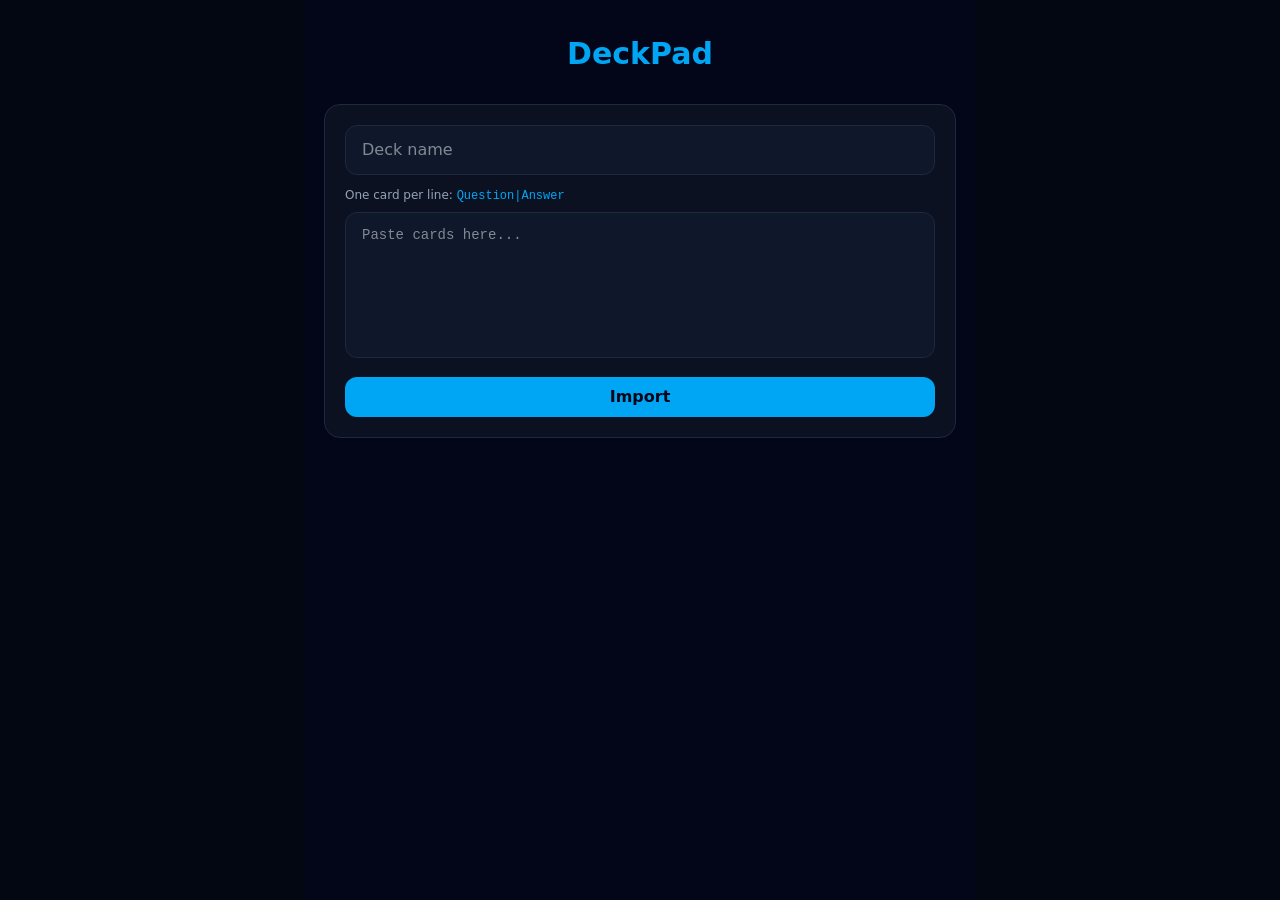
==== commit 52327625: "Update index.html" ====
--- a/index.html
+++ b/index.html
@@ -11,18 +11,18 @@
     <title>DeckPad</title>
     
     
-  <style>@layer properties{@supports ((-webkit-hyphens:none) and ( not (margin-trim:inline))) or ((-moz-orient:inline) and ( not (color:rgb(from red r g b)))){*,:before,:after,::backdrop{--tw-scale-x:1;--tw-scale-y:1;--tw-scale-z:1;--tw-rotate-x:initial;--tw-rotate-y:initial;--tw-rotate-z:initial;--tw-skew-x:initial;--tw-skew-y:initial;--tw-space-y-reverse:0;--tw-border-style:solid;--tw-gradient-position:initial;--tw-gradient-from:#0000;--tw-gradient-via:#0000;--tw-gradient-to:#0000;--tw-gradient-stops:initial;--tw-gradient-via-stops:initial;--tw-gradient-from-position:0%;--tw-gradient-via-position:50%;--tw-gradient-to-position:100%;--tw-leading:initial;--tw-font-weight:initial;--tw-tracking:initial;--tw-shadow:0 0 #0000;--tw-shadow-color:initial;--tw-shadow-alpha:100%;--tw-inset-shadow:0 0 #0000;--tw-inset-shadow-color:initial;--tw-inset-shadow-alpha:100%;--tw-ring-color:initial;--tw-ring-shadow:0 0 #0000;--tw-inset-ring-color:initial;--tw-inset-ring-shadow:0 0 #0000;--tw-ring-inset:initial;--tw-ring-offset-width:0px;--tw-ring-offset-color:#fff;--tw-ring-offset-shadow:0 0 #0000;--tw-blur:initial;--tw-brightness:initial;--tw-contrast:initial;--tw-grayscale:initial;--tw-hue-rotate:initial;--tw-invert:initial;--tw-opacity:initial;--tw-saturate:initial;--tw-sepia:initial;--tw-drop-shadow:initial;--tw-drop-shadow-color:initial;--tw-drop-shadow-alpha:100%;--tw-drop-shadow-size:initial;--tw-backdrop-blur:initial;--tw-backdrop-brightness:initial;--tw-backdrop-contrast:initial;--tw-backdrop-grayscale:initial;--tw-backdrop-hue-rotate:initial;--tw-backdrop-invert:initial;--tw-backdrop-opacity:initial;--tw-backdrop-saturate:initial;--tw-backdrop-sepia:initial;--tw-duration:initial;--tw-ease:initial}}}@layer theme{:root,:host{--font-sans:ui-sans-serif,system-ui,sans-serif,"Apple Color Emoji","Segoe UI Emoji","Segoe UI Symbol","Noto Color Emoji";--font-mono:ui-monospace,SFMono-Regular,Menlo,Monaco,Consolas,"Liberation Mono","Courier New",monospace;--color-red-400:oklch(70.4% .191 22.216);--color-red-500:oklch(63.7% .237 25.331);--color-red-600:oklch(57.7% .245 27.325);--color-red-900:oklch(39.6% .141 25.723);--color-orange-400:oklch(75% .183 55.934);--color-orange-500:oklch(70.5% .213 47.604);--color-orange-600:oklch(64.6% .222 41.116);--color-green-500:oklch(72.3% .219 149.579);--color-emerald-400:oklch(76.5% .177 163.223);--color-emerald-500:oklch(69.6% .17 162.48);--color-emerald-600:oklch(59.6% .145 163.225);--color-emerald-700:oklch(50.8% .118 165.612);--color-emerald-900:oklch(37.8% .077 168.94);--color-cyan-400:oklch(78.9% .154 211.53);--color-cyan-600:oklch(60.9% .126 221.723);--color-blue-400:oklch(70.7% .165 254.624);--color-blue-500:oklch(62.3% .214 259.815);--color-blue-600:oklch(54.6% .245 262.881);--color-blue-900:oklch(37.9% .146 265.522);--color-purple-400:oklch(71.4% .203 305.504);--color-purple-500:oklch(62.7% .265 303.9);--color-purple-600:oklch(55.8% .288 302.321);--color-purple-800:oklch(43.8% .218 303.724);--color-purple-900:oklch(38.1% .176 304.987);--color-slate-800:oklch(27.9% .041 260.031);--color-slate-900:oklch(20.8% .042 265.755);--color-gray-100:oklch(96.7% .003 264.542);--color-gray-200:oklch(92.8% .006 264.531);--color-gray-300:oklch(87.2% .01 258.338);--color-gray-400:oklch(70.7% .022 261.325);--color-gray-500:oklch(55.1% .027 264.364);--color-gray-600:oklch(44.6% .03 256.802);--color-gray-700:oklch(37.3% .034 259.733);--color-gray-800:oklch(27.8% .033 256.848);--color-gray-900:oklch(21% .034 264.665);--color-gray-950:oklch(13% .028 261.692);--color-white:#fff;--spacing:.25rem;--container-2xl:42rem;--container-3xl:48rem;--text-xs:.75rem;--text-xs--line-height:calc(1/.75);--text-sm:.875rem;--text-sm--line-height:calc(1.25/.875);--text-base:1rem;--text-base--line-height:1.5;--text-lg:1.125rem;--text-lg--line-height:calc(1.75/1.125);--text-xl:1.25rem;--text-xl--line-height:calc(1.75/1.25);--text-2xl:1.5rem;--text-2xl--line-height:calc(2/1.5);--text-3xl:1.875rem;--text-3xl--line-height:1.2;--text-4xl:2.25rem;--text-4xl--line-height:calc(2.5/2.25);--text-5xl:3rem;--text-5xl--line-height:1;--text-6xl:3.75rem;--text-6xl--line-height:1;--font-weight-semibold:600;--font-weight-bold:700;--font-weight-extrabold:800;--tracking-wider:.05em;--tracking-widest:.1em;--leading-relaxed:1.625;--radius-md:.375rem;--radius-lg:.5rem;--radius-xl:.75rem;--radius-2xl:1rem;--blur-sm:8px;--default-transition-duration:.15s;--default-transition-timing-function:cubic-bezier(.4,0,.2,1);--default-font-family:var(--font-sans);--default-mono-font-family:var(--font-mono)}}@layer base{*,:after,:before{box-sizing:border-box;border:0 solid;margin:0;padding:0}::backdrop{box-sizing:border-box;border:0 solid;margin:0;padding:0}::-webkit-file-upload-button{box-sizing:border-box;border:0 solid;margin:0;padding:0}::file-selector-button{box-sizing:border-box;border:0 solid;margin:0;padding:0}html,:host{-webkit-text-size-adjust:100%;tab-size:4;line-height:1.5;font-family:var(--default-font-family,ui-sans-serif,system-ui,sans-serif,"Apple Color Emoji","Segoe UI Emoji","Segoe UI Symbol","Noto Color Emoji");font-feature-settings:var(--default-font-feature-settings,normal);font-variation-settings:var(--default-font-variation-settings,normal);-webkit-tap-highlight-color:transparent}hr{color:inherit;border-top-width:1px;height:0}abbr:where([title]){-webkit-text-decoration:underline dotted;text-decoration:underline dotted}h1,h2,h3,h4,h5,h6{font-size:inherit;font-weight:inherit}a{color:inherit;-webkit-text-decoration:inherit;text-decoration:inherit}b,strong{font-weight:bolder}code,kbd,samp,pre{font-family:var(--default-mono-font-family,ui-monospace,SFMono-Regular,Menlo,Monaco,Consolas,"Liberation Mono","Courier New",monospace);font-feature-settings:var(--default-mono-font-feature-settings,normal);font-variation-settings:var(--default-mono-font-variation-settings,normal);font-size:1em}small{font-size:80%}sub,sup{vertical-align:baseline;position:relative;font-size:75%;line-height:0}sub{bottom:-.25em}sup{top:-.5em}table{text-indent:0;border-color:inherit;border-collapse:collapse}:-moz-focusring{outline:auto}progress{vertical-align:baseline}summary{display:list-item}ol,ul,menu{list-style:none}img,svg,video,canvas,audio,iframe,embed,object{vertical-align:middle;display:block}img,video{max-width:100%;height:auto}button,input,select,optgroup,textarea{font:inherit;font-feature-settings:inherit;font-variation-settings:inherit;letter-spacing:inherit;color:inherit;opacity:1;background-color:#0000;border-radius:0}::-webkit-file-upload-button{font:inherit;font-feature-settings:inherit;font-variation-settings:inherit;letter-spacing:inherit;color:inherit;opacity:1;background-color:#0000;border-radius:0}::file-selector-button{font:inherit;font-feature-settings:inherit;font-variation-settings:inherit;letter-spacing:inherit;color:inherit;opacity:1;background-color:#0000;border-radius:0}:where(select:-webkit-any([multiple],[size])) optgroup{font-weight:bolder}:where(select:-moz-any([multiple],[size])) optgroup{font-weight:bolder}:where(select:is([multiple],[size])) optgroup{font-weight:bolder}:where(select:-webkit-any([multiple],[size])) optgroup option{padding-inline-start:20px}:where(select:-moz-any([multiple],[size])) optgroup option{padding-inline-start:20px}:where(select:is([multiple],[size])) optgroup option{padding-inline-start:20px}::-webkit-file-upload-button{margin-inline-end:4px}::file-selector-button{margin-inline-end:4px}::placeholder{opacity:1}@supports ( not (-webkit-appearance:-apple-pay-button)) or (contain-intrinsic-size:1px){::placeholder{color:currentColor}@supports (color:color-mix(in lab,red,red)){::placeholder{color:color-mix(in oklab,currentcolor 50%,transparent)}}}textarea{resize:vertical}::-webkit-search-decoration{-webkit-appearance:none}::-webkit-date-and-time-value{text-align:inherit;min-height:1lh}::-webkit-datetime-edit{display:inline-flex}::-webkit-datetime-edit-fields-wrapper{padding:0}::-webkit-datetime-edit{padding-block-start:0;padding-block-end:0}::-webkit-datetime-edit-year-field{padding-block-start:0;padding-block-end:0}::-webkit-datetime-edit-month-field{padding-block-start:0;padding-block-end:0}::-webkit-datetime-edit-day-field{padding-block-start:0;padding-block-end:0}::-webkit-datetime-edit-hour-field{padding-block-start:0;padding-block-end:0}::-webkit-datetime-edit-minute-field{padding-block-start:0;padding-block-end:0}::-webkit-datetime-edit-second-field{padding-block-start:0;padding-block-end:0}::-webkit-datetime-edit-millisecond-field{padding-block-start:0;padding-block-end:0}::-webkit-datetime-edit-meridiem-field{padding-block-start:0;padding-block-end:0}::-webkit-calendar-picker-indicator{line-height:1}:-moz-ui-invalid{box-shadow:none}button{appearance:button}input:where([type=button],[type=reset],[type=submit]){appearance:button}::-webkit-file-upload-button{appearance:button}::file-selector-button{appearance:button}::-webkit-inner-spin-button{height:auto}::-webkit-outer-spin-button{height:auto}[hidden]:where(:not([hidden=until-found])){display:none!important}}@layer components;@layer utilities{.visible{visibility:visible}.start:not(:-webkit-any(:lang(ae),:lang(ar),:lang(arc),:lang(bcc),:lang(bqi),:lang(ckb),:lang(dv),:lang(fa),:lang(glk),:lang(he),:lang(ku),:lang(mzn),:lang(nqo),:lang(pnb),:lang(ps),:lang(sd),:lang(ug),:lang(ur),:lang(yi))){left:var(--spacing)}.start:not(:-moz-any(:lang(ae),:lang(ar),:lang(arc),:lang(bcc),:lang(bqi),:lang(ckb),:lang(dv),:lang(fa),:lang(glk),:lang(he),:lang(ku),:lang(mzn),:lang(nqo),:lang(pnb),:lang(ps),:lang(sd),:lang(ug),:lang(ur),:lang(yi))){left:var(--spacing)}.start:not(:is(:lang(ae),:lang(ar),:lang(arc),:lang(bcc),:lang(bqi),:lang(ckb),:lang(dv),:lang(fa),:lang(glk),:lang(he),:lang(ku),:lang(mzn),:lang(nqo),:lang(pnb),:lang(ps),:lang(sd),:lang(ug),:lang(ur),:lang(yi))){left:var(--spacing)}.start:-webkit-any(:lang(ae),:lang(ar),:lang(arc),:lang(bcc),:lang(bqi),:lang(ckb),:lang(dv),:lang(fa),:lang(glk),:lang(he),:lang(ku),:lang(mzn),:lang(nqo),:lang(pnb),:lang(ps),:lang(sd),:lang(ug),:lang(ur),:lang(yi)){right:var(--spacing)}.start:-moz-any(:lang(ae),:lang(ar),:lang(arc),:lang(bcc),:lang(bqi),:lang(ckb),:lang(dv),:lang(fa),:lang(glk),:lang(he),:lang(ku),:lang(mzn),:lang(nqo),:lang(pnb),:lang(ps),:lang(sd),:lang(ug),:lang(ur),:lang(yi)){right:var(--spacing)}.start:is(:lang(ae),:lang(ar),:lang(arc),:lang(bcc),:lang(bqi),:lang(ckb),:lang(dv),:lang(fa),:lang(glk),:lang(he),:lang(ku),:lang(mzn),:lang(nqo),:lang(pnb),:lang(ps),:lang(sd),:lang(ug),:lang(ur),:lang(yi)){right:var(--spacing)}.start\!:not(:-webkit-any(:lang(ae),:lang(ar),:lang(arc),:lang(bcc),:lang(bqi),:lang(ckb),:lang(dv),:lang(fa),:lang(glk),:lang(he),:lang(ku),:lang(mzn),:lang(nqo),:lang(pnb),:lang(ps),:lang(sd),:lang(ug),:lang(ur),:lang(yi))){left:var(--spacing)}.start\!:not(:-moz-any(:lang(ae),:lang(ar),:lang(arc),:lang(bcc),:lang(bqi),:lang(ckb),:lang(dv),:lang(fa),:lang(glk),:lang(he),:lang(ku),:lang(mzn),:lang(nqo),:lang(pnb),:lang(ps),:lang(sd),:lang(ug),:lang(ur),:lang(yi))){left:var(--spacing)}.start\!:not(:is(:lang(ae),:lang(ar),:lang(arc),:lang(bcc),:lang(bqi),:lang(ckb),:lang(dv),:lang(fa),:lang(glk),:lang(he),:lang(ku),:lang(mzn),:lang(nqo),:lang(pnb),:lang(ps),:lang(sd),:lang(ug),:lang(ur),:lang(yi))){left:var(--spacing)}.start\!:-webkit-any(:lang(ae),:lang(ar),:lang(arc),:lang(bcc),:lang(bqi),:lang(ckb),:lang(dv),:lang(fa),:lang(glk),:lang(he),:lang(ku),:lang(mzn),:lang(nqo),:lang(pnb),:lang(ps),:lang(sd),:lang(ug),:lang(ur),:lang(yi)){right:var(--spacing)}.start\!:-moz-any(:lang(ae),:lang(ar),:lang(arc),:lang(bcc),:lang(bqi),:lang(ckb),:lang(dv),:lang(fa),:lang(glk),:lang(he),:lang(ku),:lang(mzn),:lang(nqo),:lang(pnb),:lang(ps),:lang(sd),:lang(ug),:lang(ur),:lang(yi)){right:var(--spacing)}.start\!:is(:lang(ae),:lang(ar),:lang(arc),:lang(bcc),:lang(bqi),:lang(ckb),:lang(dv),:lang(fa),:lang(glk),:lang(he),:lang(ku),:lang(mzn),:lang(nqo),:lang(pnb),:lang(ps),:lang(sd),:lang(ug),:lang(ur),:lang(yi)){right:var(--spacing)}.end:not(:-webkit-any(:lang(ae),:lang(ar),:lang(arc),:lang(bcc),:lang(bqi),:lang(ckb),:lang(dv),:lang(fa),:lang(glk),:lang(he),:lang(ku),:lang(mzn),:lang(nqo),:lang(pnb),:lang(ps),:lang(sd),:lang(ug),:lang(ur),:lang(yi))){right:var(--spacing)}.end:not(:-moz-any(:lang(ae),:lang(ar),:lang(arc),:lang(bcc),:lang(bqi),:lang(ckb),:lang(dv),:lang(fa),:lang(glk),:lang(he),:lang(ku),:lang(mzn),:lang(nqo),:lang(pnb),:lang(ps),:lang(sd),:lang(ug),:lang(ur),:lang(yi))){right:var(--spacing)}.end:not(:is(:lang(ae),:lang(ar),:lang(arc),:lang(bcc),:lang(bqi),:lang(ckb),:lang(dv),:lang(fa),:lang(glk),:lang(he),:lang(ku),:lang(mzn),:lang(nqo),:lang(pnb),:lang(ps),:lang(sd),:lang(ug),:lang(ur),:lang(yi))){right:var(--spacing)}.end:-webkit-any(:lang(ae),:lang(ar),:lang(arc),:lang(bcc),:lang(bqi),:lang(ckb),:lang(dv),:lang(fa),:lang(glk),:lang(he),:lang(ku),:lang(mzn),:lang(nqo),:lang(pnb),:lang(ps),:lang(sd),:lang(ug),:lang(ur),:lang(yi)){left:var(--spacing)}.end:-moz-any(:lang(ae),:lang(ar),:lang(arc),:lang(bcc),:lang(bqi),:lang(ckb),:lang(dv),:lang(fa),:lang(glk),:lang(he),:lang(ku),:lang(mzn),:lang(nqo),:lang(pnb),:lang(ps),:lang(sd),:lang(ug),:lang(ur),:lang(yi)){left:var(--spacing)}.end:is(:lang(ae),:lang(ar),:lang(arc),:lang(bcc),:lang(bqi),:lang(ckb),:lang(dv),:lang(fa),:lang(glk),:lang(he),:lang(ku),:lang(mzn),:lang(nqo),:lang(pnb),:lang(ps),:lang(sd),:lang(ug),:lang(ur),:lang(yi)){left:var(--spacing)}.mx-auto{margin-inline-start:auto;margin-inline-end:auto}.my-3{margin-block:calc(var(--spacing)*3)}.mt-1{margin-top:calc(var(--spacing)*1)}.mt-2{margin-top:calc(var(--spacing)*2)}.mt-3{margin-top:calc(var(--spacing)*3)}.mt-4{margin-top:calc(var(--spacing)*4)}.mt-5{margin-top:calc(var(--spacing)*5)}.mt-10{margin-top:calc(var(--spacing)*10)}.mb-1{margin-bottom:calc(var(--spacing)*1)}.mb-2{margin-bottom:calc(var(--spacing)*2)}.mb-3{margin-bottom:calc(var(--spacing)*3)}.mb-4{margin-bottom:calc(var(--spacing)*4)}.mb-5{margin-bottom:calc(var(--spacing)*5)}.mb-6{margin-bottom:calc(var(--spacing)*6)}.mb-8{margin-bottom:calc(var(--spacing)*8)}.ml-1{margin-left:calc(var(--spacing)*1)}.ml-2{margin-left:calc(var(--spacing)*2)}.ml-auto{margin-left:auto}.block{display:block}.flex{display:flex}.grid{display:grid}.hidden{display:none}.inline{display:inline}.inline-block{display:inline-block}.inline-flex{display:inline-flex}.table{display:table}.h-1{height:calc(var(--spacing)*1)}.h-1\.5{height:calc(var(--spacing)*1.5)}.h-4{height:calc(var(--spacing)*4)}.h-6{height:calc(var(--spacing)*6)}.h-8{height:calc(var(--spacing)*8)}.h-14{height:calc(var(--spacing)*14)}.h-24{height:calc(var(--spacing)*24)}.h-28{height:calc(var(--spacing)*28)}.h-full{height:100%}.h-screen{height:100vh}.min-h-0{min-height:calc(var(--spacing)*0)}.min-h-screen{min-height:100vh}.w-8{width:calc(var(--spacing)*8)}.w-14{width:calc(var(--spacing)*14)}.w-20{width:calc(var(--spacing)*20)}.w-28{width:calc(var(--spacing)*28)}.w-full{width:100%}.w-px{width:1px}.max-w-2xl{max-width:var(--container-2xl)}.max-w-3xl{max-width:var(--container-3xl)}.max-w-full{max-width:100%}.flex-1{flex:1}.shrink-0{flex-shrink:0}.scale-110{--tw-scale-x:110%;--tw-scale-y:110%;--tw-scale-z:110%;scale:var(--tw-scale-x)var(--tw-scale-y)}.transform{transform:var(--tw-rotate-x,)var(--tw-rotate-y,)var(--tw-rotate-z,)var(--tw-skew-x,)var(--tw-skew-y,)}.cursor-crosshair{cursor:crosshair}.cursor-pointer{cursor:pointer}.resize{resize:both}.resize-none{resize:none}.grid-cols-2{grid-template-columns:repeat(2,minmax(0,1fr))}.grid-cols-4{grid-template-columns:repeat(4,minmax(0,1fr))}.flex-col{flex-direction:column}.flex-wrap{flex-wrap:wrap}.items-center{align-items: center}.justify-between{justify-content:space-between}.justify-center{justify-content:center}.gap-2{gap:calc(var(--spacing)*2)}.gap-3{gap:calc(var(--spacing)*3)}.gap-4{gap:calc(var(--spacing)*4)}.gap-8{gap:calc(var(--spacing)*8)}:where(.space-y-3>:not(:last-child)){--tw-space-y-reverse:0;margin-block-start:calc(calc(var(--spacing)*3)*var(--tw-space-y-reverse));margin-block-end:calc(calc(var(--spacing)*3)*calc(1 - var(--tw-space-y-reverse)))}.overflow-hidden{overflow:hidden}.rounded{border-radius:.25rem}.rounded-2xl{border-radius:var(--radius-2xl)}.rounded-full{border-radius:3.40282e+38px}.rounded-lg{border-radius:var(--radius-lg)}.rounded-md{border-radius:var(--radius-md)}.rounded-xl{border-radius:var(--radius-xl)}.border{border-style:var(--tw-border-style);border-width:1px}.border-2{border-style:var(--tw-border-style);border-width:2px}.border-l-4{border-left-style:var(--tw-border-style);border-left-width:4px}.border-dashed{--tw-border-style:dashed;border-style:dashed}.border-none{--tw-border-style:none;border-style:none}.border-emerald-500{border-color:var(--color-emerald-500)}.border-emerald-500\/20{border-color:#00bb7f33}@supports (color:color-mix(in lab,red,red)){.border-emerald-500\/20{border-color:color-mix(in oklab,var(--color-emerald-500)20%,transparent)}}.border-emerald-500\/30{border-color:#00bb7f4d}@supports (color:color-mix(in lab,red,red)){.border-emerald-500\/30{border-color:color-mix(in oklab,var(--color-emerald-500)30%,transparent)}}.border-gray-600{border-color:var(--color-gray-600)}.border-gray-700{border-color:var(--color-gray-700)}.border-gray-800{border-color:var(--color-gray-800)}.border-purple-400{border-color:var(--color-purple-400)}.border-purple-500{border-color:var(--color-purple-500)}.border-purple-500\/20{border-color:#ac4bff33}@supports (color:color-mix(in lab,red,red)){.border-purple-500\/20{border-color:color-mix(in oklab,var(--color-purple-500)20%,transparent)}}.border-purple-500\/30{border-color:#ac4bff4d}@supports (color:color-mix(in lab,red,red)){.border-purple-500\/30{border-color:color-mix(in oklab,var(--color-purple-500)30%,transparent)}}.border-red-500{border-color:var(--color-red-500)}.border-red-500\/20{border-color:#fb2c3633}@supports (color:color-mix(in lab,red,red)){.border-red-500\/20{border-color:color-mix(in oklab,var(--color-red-500)20%,transparent)}}.border-l-emerald-500{border-left-color:var(--color-emerald-500)}.border-l-red-500{border-left-color:var(--color-red-500)}.bg-blue-900\/20{background-color:#1c398e33}@supports (color:color-mix(in lab,red,red)){.bg-blue-900\/20{background-color:color-mix(in oklab,var(--color-blue-900)20%,transparent)}}.bg-emerald-500{background-color:var(--color-emerald-500)}.bg-emerald-600{background-color:var(--color-emerald-600)}.bg-emerald-600\/80{background-color:#009767cc}@supports (color:color-mix(in lab,red,red)){.bg-emerald-600\/80{background-color:color-mix(in oklab,var(--color-emerald-600)80%,transparent)}}.bg-emerald-900{background-color:var(--color-emerald-900)}.bg-emerald-900\/30{background-color:#004e3b4d}@supports (color:color-mix(in lab,red,red)){.bg-emerald-900\/30{background-color:color-mix(in oklab,var(--color-emerald-900)30%,transparent)}}.bg-emerald-900\/50{background-color:#004e3b80}@supports (color:color-mix(in lab,red,red)){.bg-emerald-900\/50{background-color:color-mix(in oklab,var(--color-emerald-900)50%,transparent)}}.bg-gray-600{background-color:var(--color-gray-600)}.bg-gray-700{background-color:var(--color-gray-700)}.bg-gray-800{background-color:var(--color-gray-800)}.bg-gray-800\/50{background-color:#1e293980}@supports (color:color-mix(in lab,red,red)){.bg-gray-800\/50{background-color:color-mix(in oklab,var(--color-gray-800)50%,transparent)}}.bg-gray-800\/80{background-color:#1e2939cc}@supports (color:color-mix(in lab,red,red)){.bg-gray-800\/80{background-color:color-mix(in oklab,var(--color-gray-800)80%,transparent)}}.bg-gray-900{background-color:var(--color-gray-900)}.bg-gray-950{background-color:var(--color-gray-950)}.bg-green-500{background-color:var(--color-green-500)}.bg-orange-600{background-color:var(--color-orange-600)}.bg-orange-600\/80{background-color:#f05100cc}@supports (color:color-mix(in lab,red,red)){.bg-orange-600\/80{background-color:color-mix(in oklab,var(--color-orange-600)80%,transparent)}}.bg-purple-500{background-color:var(--color-purple-500)}.bg-purple-600{background-color:var(--color-purple-600)}.bg-purple-600\/80{background-color:#9810facc}@supports (color:color-mix(in lab,red,red)){.bg-purple-600\/80{background-color:color-mix(in oklab,var(--color-purple-600)80%,transparent)}}.bg-purple-900{background-color:var(--color-purple-900)}.bg-purple-900\/30{background-color:#59168b4d}@supports (color:color-mix(in lab,red,red)){.bg-purple-900\/30{background-color:color-mix(in oklab,var(--color-purple-900)30%,transparent)}}.bg-purple-900\/50{background-color:#59168b80}@supports (color:color-mix(in lab,red,red)){.bg-purple-900\/50{background-color:color-mix(in oklab,var(--color-purple-900)50%,transparent)}}.bg-red-500{background-color:var(--color-red-500)}.bg-red-600{background-color:var(--color-red-600)}.bg-red-600\/80{background-color:#e40014cc}@supports (color:color-mix(in lab,red,red)){.bg-red-600\/80{background-color:color-mix(in oklab,var(--color-red-600)80%,transparent)}}.bg-red-900{background-color:var(--color-red-900)}.bg-red-900\/50{background-color:#82181a80}@supports (color:color-mix(in lab,red,red)){.bg-red-900\/50{background-color:color-mix(in oklab,var(--color-red-900)50%,transparent)}}.bg-slate-800{background-color:var(--color-slate-800)}.bg-slate-900{background-color:var(--color-slate-900)}.bg-white{background-color:var(--color-white)}.bg-white\/20{background-color:#fff3}@supports (color:color-mix(in lab,red,red)){.bg-white\/20{background-color:color-mix(in oklab,var(--color-white)20%,transparent)}}.bg-gradient-to-br{--tw-gradient-position:to bottom right in oklab;background-image:linear-gradient(var(--tw-gradient-stops))}.bg-gradient-to-r{--tw-gradient-position:to right in oklab;background-image:linear-gradient(var(--tw-gradient-stops))}.from-blue-400{--tw-gradient-from:var(--color-blue-400);--tw-gradient-stops:var(--tw-gradient-via-stops,var(--tw-gradient-position),var(--tw-gradient-from)var(--tw-gradient-from-position),var(--tw-gradient-to)var(--tw-gradient-to-position))}.from-blue-500{--tw-gradient-from:var(--color-blue-500);--tw-gradient-stops:var(--tw-gradient-via-stops,var(--tw-gradient-position),var(--tw-gradient-from)var(--tw-gradient-from-position),var(--tw-gradient-to)var(--tw-gradient-to-position))}.from-blue-600{--tw-gradient-from:var(--color-blue-600);--tw-gradient-stops:var(--tw-gradient-via-stops,var(--tw-gradient-position),var(--tw-gradient-from)var(--tw-gradient-from-position),var(--tw-gradient-to)var(--tw-gradient-to-position))}.from-emerald-500{--tw-gradient-from:var(--color-emerald-500);--tw-gradient-stops:var(--tw-gradient-via-stops,var(--tw-gradient-position),var(--tw-gradient-from)var(--tw-gradient-from-position),var(--tw-gradient-to)var(--tw-gradient-to-position))}.from-emerald-600{--tw-gradient-from:var(--color-emerald-600);--tw-gradient-stops:var(--tw-gradient-via-stops,var(--tw-gradient-position),var(--tw-gradient-from)var(--tw-gradient-from-position),var(--tw-gradient-to)var(--tw-gradient-to-position))}.from-emerald-700{--tw-gradient-from:var(--color-emerald-700);--tw-gradient-stops:var(--tw-gradient-via-stops,var(--tw-gradient-position),var(--tw-gradient-from)var(--tw-gradient-from-position),var(--tw-gradient-to)var(--tw-gradient-to-position))}.from-orange-500{--tw-gradient-from:var(--color-orange-500);--tw-gradient-stops:var(--tw-gradient-via-stops,var(--tw-gradient-position),var(--tw-gradient-from)var(--tw-gradient-from-position),var(--tw-gradient-to)var(--tw-gradient-to-position))}.from-purple-400{--tw-gradient-from:var(--color-purple-400);--tw-gradient-stops:var(--tw-gradient-via-stops,var(--tw-gradient-position),var(--tw-gradient-from)var(--tw-gradient-from-position),var(--tw-gradient-to)var(--tw-gradient-to-position))}.from-purple-600{--tw-gradient-from:var(--color-purple-600);--tw-gradient-stops:var(--tw-gradient-via-stops,var(--tw-gradient-position),var(--tw-gradient-from)var(--tw-gradient-from-position),var(--tw-gradient-to)var(--tw-gradient-to-position))}.from-purple-800{--tw-gradient-from:var(--color-purple-800);--tw-gradient-stops:var(--tw-gradient-via-stops,var(--tw-gradient-position),var(--tw-gradient-from)var(--tw-gradient-from-position),var(--tw-gradient-to)var(--tw-gradient-to-position))}.from-red-500{--tw-gradient-from:var(--color-red-500);--tw-gradient-stops:var(--tw-gradient-via-stops,var(--tw-gradient-position),var(--tw-gradient-from)var(--tw-gradient-from-position),var(--tw-gradient-to)var(--tw-gradient-to-position))}.to-cyan-400{--tw-gradient-to:var(--color-cyan-400);--tw-gradient-stops:var(--tw-gradient-via-stops,var(--tw-gradient-position),var(--tw-gradient-from)var(--tw-gradient-from-position),var(--tw-gradient-to)var(--tw-gradient-to-position))}.to-cyan-600{--tw-gradient-to:var(--color-cyan-600);--tw-gradient-stops:var(--tw-gradient-via-stops,var(--tw-gradient-position),var(--tw-gradient-from)var(--tw-gradient-from-position),var(--tw-gradient-to)var(--tw-gradient-to-position))}.to-emerald-400{--tw-gradient-to:var(--color-emerald-400);--tw-gradient-stops:var(--tw-gradient-via-stops,var(--tw-gradient-position),var(--tw-gradient-from)var(--tw-gradient-from-position),var(--tw-gradient-to)var(--tw-gradient-to-position))}.to-emerald-600{--tw-gradient-to:var(--color-emerald-600);--tw-gradient-stops:var(--tw-gradient-via-stops,var(--tw-gradient-position),var(--tw-gradient-from)var(--tw-gradient-from-position),var(--tw-gradient-to)var(--tw-gradient-to-position))}.to-orange-600{--tw-gradient-to:var(--color-orange-600);--tw-gradient-stops:var(--tw-gradient-via-stops,var(--tw-gradient-position),var(--tw-gradient-from)var(--tw-gradient-from-position),var(--tw-gradient-to)var(--tw-gradient-to-position))}.to-purple-400{--tw-gradient-to:var(--color-purple-400);--tw-gradient-stops:var(--tw-gradient-via-stops,var(--tw-gradient-position),var(--tw-gradient-from)var(--tw-gradient-from-position),var(--tw-gradient-to)var(--tw-gradient-to-position))}.to-purple-500{--tw-gradient-to:var(--color-purple-500);--tw-gradient-stops:var(--tw-gradient-via-stops,var(--tw-gradient-position),var(--tw-gradient-from)var(--tw-gradient-from-position),var(--tw-gradient-to)var(--tw-gradient-to-position))}.to-purple-600{--tw-gradient-to:var(--color-purple-600);--tw-gradient-stops:var(--tw-gradient-via-stops,var(--tw-gradient-position),var(--tw-gradient-from)var(--tw-gradient-from-position),var(--tw-gradient-to)var(--tw-gradient-to-position))}.to-red-600{--tw-gradient-to:var(--color-red-600);--tw-gradient-stops:var(--tw-gradient-via-stops,var(--tw-gradient-position),var(--tw-gradient-from)var(--tw-gradient-from-position),var(--tw-gradient-to)var(--tw-gradient-to-position))}.bg-clip-text{-webkit-background-clip:text;background-clip:text}.object-contain{object-fit:contain}.p-2{padding:calc(var(--spacing)*2)}.p-3{padding:calc(var(--spacing)*3)}.p-5{padding:calc(var(--spacing)*5)}.p-6{padding:calc(var(--spacing)*6)}.p-8{padding:calc(var(--spacing)*8)}.p-10{padding:calc(var(--spacing)*10)}.px-1{padding-inline:calc(var(--spacing)*1)}.px-1\.5{padding-inline:calc(var(--spacing)*1.5)}.px-2{padding-inline:calc(var(--spacing)*2)}.px-3{padding-inline:calc(var(--spacing)*3)}.px-4{padding-inline:calc(var(--spacing)*4)}.px-5{padding-inline:calc(var(--spacing)*5)}.px-6{padding-inline:calc(var(--spacing)*6)}.px-7{padding-inline:calc(var(--spacing)*7)}.px-8{padding-inline:calc(var(--spacing)*8)}.py-0{padding-block:calc(var(--spacing)*0)}.py-0\.5{padding-block:calc(var(--spacing)*.5)}.py-1{padding-block:calc(var(--spacing)*1)}.py-1\.5{padding-block:calc(var(--spacing)*1.5)}.py-2{padding-block:calc(var(--spacing)*2)}.py-2\.5{padding-block:calc(var(--spacing)*2.5)}.py-3{padding-block:calc(var(--spacing)*3)}.py-4{padding-block:calc(var(--spacing)*4)}.pt-4{padding-top:calc(var(--spacing)*4)}.pt-5{padding-top:calc(var(--spacing)*5)}.text-center{text-align:center}.text-left{text-align:left}.font-mono{font-family:var(--font-mono)}.font-sans{font-family:var(--font-sans)}.text-2xl{font-size:var(--text-2xl);line-height:var(--tw-leading,var(--text-2xl--line-height))}.text-3xl{font-size:var(--text-3xl);line-height:var(--tw-leading,var(--text-3xl--line-height))}.text-4xl{font-size:var(--text-4xl);line-height:var(--tw-leading,var(--text-4xl--line-height))}.text-5xl{font-size:var(--text-5xl);line-height:var(--tw-leading,var(--text-5xl--line-height))}.text-6xl{font-size:var(--text-6xl);line-height:var(--tw-leading,var(--text-6xl--line-height))}.text-base{font-size:var(--text-base);line-height:var(--tw-leading,var(--text-base--line-height))}.text-lg{font-size:var(--text-lg);line-height:var(--tw-leading,var(--text-lg--line-height))}.text-sm{font-size:var(--text-sm);line-height:var(--tw-leading,var(--text-sm--line-height))}.text-xl{font-size:var(--text-xl);line-height:var(--tw-leading,var(--text-xl--line-height))}.text-xs{font-size:var(--text-xs);line-height:var(--tw-leading,var(--text-xs--line-height))}.leading-relaxed{--tw-leading:var(--leading-relaxed);line-height:var(--leading-relaxed)}.font-bold{--tw-font-weight:var(--font-weight-bold);font-weight:var(--font-weight-bold)}.font-extrabold{--tw-font-weight:var(--font-weight-extrabold);font-weight:var(--font-weight-extrabold)}.font-semibold{--tw-font-weight:var(--font-weight-semibold);font-weight:var(--font-weight-semibold)}.tracking-wider{--tw-tracking:var(--tracking-wider);letter-spacing:var(--tracking-wider)}.tracking-widest{--tw-tracking:var(--tracking-widest);letter-spacing:var(--tracking-widest)}.text-blue-400{color:var(--color-blue-400)}.text-cyan-400{color:var(--color-cyan-400)}.text-emerald-400{color:var(--color-emerald-400)}.text-gray-100{color:var(--color-gray-100)}.text-gray-200{color:var(--color-gray-200)}.text-gray-300{color:var(--color-gray-300)}.text-gray-400{color:var(--color-gray-400)}.text-gray-500{color:var(--color-gray-500)}.text-gray-600{color:var(--color-gray-600)}.text-gray-900{color:var(--color-gray-900)}.text-orange-400{color:var(--color-orange-400)}.text-purple-400{color:var(--color-purple-400)}.text-red-400{color:var(--color-red-400)}.text-transparent{color:#0000}.text-white{color:var(--color-white)}.uppercase{text-transform:uppercase}.placeholder-gray-500::placeholder{color:var(--color-gray-500)}.opacity-85{opacity:.85}.opacity-90{opacity:.9}.shadow-lg{--tw-shadow:0 10px 15px -3px var(--tw-shadow-color,#0000001a),0 4px 6px -4px var(--tw-shadow-color,#0000001a);box-shadow:var(--tw-inset-shadow),var(--tw-inset-ring-shadow),var(--tw-ring-offset-shadow),var(--tw-ring-shadow),var(--tw-shadow)}.shadow-md{--tw-shadow:0 4px 6px -1px var(--tw-shadow-color,#0000001a),0 2px 4px -2px var(--tw-shadow-color,#0000001a);box-shadow:var(--tw-inset-shadow),var(--tw-inset-ring-shadow),var(--tw-ring-offset-shadow),var(--tw-ring-shadow),var(--tw-shadow)}.ring-2{--tw-ring-shadow:var(--tw-ring-inset,)0 0 0 calc(2px + var(--tw-ring-offset-width))var(--tw-ring-color,currentcolor);box-shadow:var(--tw-inset-shadow),var(--tw-inset-ring-shadow),var(--tw-ring-offset-shadow),var(--tw-ring-shadow),var(--tw-shadow)}.shadow-emerald-500{--tw-shadow-color:oklch(69.6% .17 162.48)}@supports (color:color-mix(in lab,red,red)){.shadow-emerald-500{--tw-shadow-color:color-mix(in oklab,var(--color-emerald-500)var(--tw-shadow-alpha),transparent)}}.shadow-emerald-500\/10{--tw-shadow-color:#00bb7f1a}@supports (color:color-mix(in lab,red,red)){.shadow-emerald-500\/10{--tw-shadow-color:color-mix(in oklab,color-mix(in oklab,var(--color-emerald-500)10%,transparent)var(--tw-shadow-alpha),transparent)}}.shadow-emerald-500\/20{--tw-shadow-color:#00bb7f33}@supports (color:color-mix(in lab,red,red)){.shadow-emerald-500\/20{--tw-shadow-color:color-mix(in oklab,color-mix(in oklab,var(--color-emerald-500)20%,transparent)var(--tw-shadow-alpha),transparent)}}.shadow-emerald-500\/30{--tw-shadow-color:#00bb7f4d}@supports (color:color-mix(in lab,red,red)){.shadow-emerald-500\/30{--tw-shadow-color:color-mix(in oklab,color-mix(in oklab,var(--color-emerald-500)30%,transparent)var(--tw-shadow-alpha),transparent)}}.shadow-orange-500{--tw-shadow-color:oklch(70.5% .213 47.604)}@supports (color:color-mix(in lab,red,red)){.shadow-orange-500{--tw-shadow-color:color-mix(in oklab,var(--color-orange-500)var(--tw-shadow-alpha),transparent)}}.shadow-orange-500\/20{--tw-shadow-color:#fe6e0033}@supports (color:color-mix(in lab,red,red)){.shadow-orange-500\/20{--tw-shadow-color:color-mix(in oklab,color-mix(in oklab,var(--color-orange-500)20%,transparent)var(--tw-shadow-alpha),transparent)}}.shadow-orange-500\/30{--tw-shadow-color:#fe6e004d}@supports (color:color-mix(in lab,red,red)){.shadow-orange-500\/30{--tw-shadow-color:color-mix(in oklab,color-mix(in oklab,var(--color-orange-500)30%,transparent)var(--tw-shadow-alpha),transparent)}}.shadow-purple-500{--tw-shadow-color:oklch(62.7% .265 303.9)}@supports (color:color-mix(in lab,red,red)){.shadow-purple-500{--tw-shadow-color:color-mix(in oklab,var(--color-purple-500)var(--tw-shadow-alpha),transparent)}}.shadow-purple-500\/10{--tw-shadow-color:#ac4bff1a}@supports (color:color-mix(in lab,red,red)){.shadow-purple-500\/10{--tw-shadow-color:color-mix(in oklab,color-mix(in oklab,var(--color-purple-500)10%,transparent)var(--tw-shadow-alpha),transparent)}}.shadow-purple-500\/20{--tw-shadow-color:#ac4bff33}@supports (color:color-mix(in lab,red,red)){.shadow-purple-500\/20{--tw-shadow-color:color-mix(in oklab,color-mix(in oklab,var(--color-purple-500)20%,transparent)var(--tw-shadow-alpha),transparent)}}.shadow-red-500{--tw-shadow-color:oklch(63.7% .237 25.331)}@supports (color:color-mix(in lab,red,red)){.shadow-red-500{--tw-shadow-color:color-mix(in oklab,var(--color-red-500)var(--tw-shadow-alpha),transparent)}}.shadow-red-500\/20{--tw-shadow-color:#fb2c3633}@supports (color:color-mix(in lab,red,red)){.shadow-red-500\/20{--tw-shadow-color:color-mix(in oklab,color-mix(in oklab,var(--color-red-500)20%,transparent)var(--tw-shadow-alpha),transparent)}}.shadow-red-500\/30{--tw-shadow-color:#fb2c364d}@supports (color:color-mix(in lab,red,red)){.shadow-red-500\/30{--tw-shadow-color:color-mix(in oklab,color-mix(in oklab,var(--color-red-500)30%,transparent)var(--tw-shadow-alpha),transparent)}}.ring-purple-400{--tw-ring-color:var(--color-purple-400)}.blur{--tw-blur:blur(8px);filter:var(--tw-blur,)var(--tw-brightness,)var(--tw-contrast,)var(--tw-grayscale,)var(--tw-hue-rotate,)var(--tw-invert,)var(--tw-saturate,)var(--tw-sepia,)var(--tw-drop-shadow,)}.filter{filter:var(--tw-blur,)var(--tw-brightness,)var(--tw-contrast,)var(--tw-grayscale,)var(--tw-hue-rotate,)var(--tw-invert,)var(--tw-saturate,)var(--tw-sepia,)var(--tw-drop-shadow,)}.backdrop-blur-sm{--tw-backdrop-blur:blur(var(--blur-sm));-webkit-backdrop-filter:var(--tw-backdrop-blur,)var(--tw-backdrop-brightness,)var(--tw-backdrop-contrast,)var(--tw-backdrop-grayscale,)var(--tw-backdrop-hue-rotate,)var(--tw-backdrop-invert,)var(--tw-backdrop-opacity,)var(--tw-backdrop-saturate,)var(--tw-backdrop-sepia,);backdrop-filter:var(--tw-backdrop-blur,)var(--tw-backdrop-brightness,)var(--tw-backdrop-contrast,)var(--tw-backdrop-grayscale,)var(--tw-backdrop-hue-rotate,)var(--tw-backdrop-invert,)var(--tw-backdrop-opacity,)var(--tw-backdrop-saturate,)var(--tw-backdrop-sepia,)}.transition{transition-property:color,background-color,border-color,outline-color,text-decoration-color,fill,stroke,--tw-gradient-from,--tw-gradient-via,--tw-gradient-to,opacity,box-shadow,transform,translate,scale,rotate,filter,-webkit-backdrop-filter,backdrop-filter,display,content-visibility,overlay,pointer-events;transition-timing-function:var(--tw-ease,var(--default-transition-timing-function));transition-duration:var(--tw-duration,var(--default-transition-duration))}.transition-all{transition-property:all;transition-timing-function:var(--tw-ease,var(--default-transition-timing-function));transition-duration:var(--tw-duration,var(--default-transition-duration))}.duration-300{--tw-duration:.3s;transition-duration:.3s}.duration-1000{--tw-duration:1s;transition-duration:1s}.ease-linear{--tw-ease:linear;transition-timing-function:linear}.select-none{-webkit-user-select:none;user-select:none}.select-text{-webkit-user-select:text;user-select:text}@media (hover:hover){.hover\:border-gray-400:hover{border-color:var(--color-gray-400)}.hover\:border-purple-500\/30:hover{border-color:#ac4bff4d}@supports (color:color-mix(in lab,red,red)){.hover\:border-purple-500\/30:hover{border-color:color-mix(in oklab,var(--color-purple-500)30%,transparent)}}.hover\:border-purple-500\/50:hover{border-color:#ac4bff80}@supports (color:color-mix(in lab,red,red)){.hover\:border-purple-500\/50:hover{border-color:color-mix(in oklab,var(--color-purple-500)50%,transparent)}}.hover\:bg-emerald-500:hover{background-color:var(--color-emerald-500)}.hover\:bg-emerald-600:hover{background-color:var(--color-emerald-600)}.hover\:bg-gray-600:hover{background-color:var(--color-gray-600)}.hover\:bg-gray-700:hover{background-color:var(--color-gray-700)}.hover\:bg-orange-500:hover{background-color:var(--color-orange-500)}.hover\:bg-orange-600:hover{background-color:var(--color-orange-600)}.hover\:bg-purple-500:hover{background-color:var(--color-purple-500)}.hover\:bg-purple-600:hover{background-color:var(--color-purple-600)}.hover\:bg-red-600:hover{background-color:var(--color-red-600)}.hover\:bg-white\/30:hover{background-color:#ffffff4d}@supports (color:color-mix(in lab,red,red)){.hover\:bg-white\/30:hover{background-color:color-mix(in oklab,var(--color-white)30%,transparent)}}.hover\:text-white:hover{color:var(--color-white)}.hover\:shadow-purple-500\/40:hover{--tw-shadow-color:#ac4bff66}@supports (color:color-mix(in lab,red,red)){.hover\:shadow-purple-500\/40:hover{--tw-shadow-color:color-mix(in oklab,color-mix(in oklab,var(--color-purple-500)40%,transparent)var(--tw-shadow-alpha),transparent)}}}.focus\:border-purple-500:focus{border-color:var(--color-purple-500)}.focus\:outline-none:focus{--tw-outline-style:none;outline-style:none}.disabled\:cursor-not-allowed:disabled{cursor:not-allowed}.disabled\:opacity-40:disabled{opacity:.4}}@property --tw-scale-x{syntax:"*";inherits:false;initial-value:1}@property --tw-scale-y{syntax:"*";inherits:false;initial-value:1}@property --tw-scale-z{syntax:"*";inherits:false;initial-value:1}@property --tw-rotate-x{syntax:"*";inherits:false}@property --tw-rotate-y{syntax:"*";inherits:false}@property --tw-rotate-z{syntax:"*";inherits:false}@property --tw-skew-x{syntax:"*";inherits:false}@property --tw-skew-y{syntax:"*";inherits:false}@property --tw-space-y-reverse{syntax:"*";inherits:false;initial-value:0}@property --tw-border-style{syntax:"*";inherits:false;initial-value:solid}@property --tw-gradient-position{syntax:"*";inherits:false}@property --tw-gradient-from{syntax:"<color>";inherits:false;initial-value:#0000}@property --tw-gradient-via{syntax:"<color>";inherits:false;initial-value:#0000}@property --tw-gradient-to{syntax:"<color>";inherits:false;initial-value:#0000}@property --tw-gradient-stops{syntax:"*";inherits:false}@property --tw-gradient-via-stops{syntax:"*";inherits:false}@property --tw-gradient-from-position{syntax:"<length-percentage>";inherits:false;initial-value:0%}@property --tw-gradient-via-position{syntax:"<length-percentage>";inherits:false;initial-value:50%}@property --tw-gradient-to-position{syntax:"<length-percentage>";inherits:false;initial-value:100%}@property --tw-leading{syntax:"*";inherits:false}@property --tw-font-weight{syntax:"*";inherits:false}@property --tw-tracking{syntax:"*";inherits:false}@property --tw-shadow{syntax:"*";inherits:false;initial-value:0 0 #0000}@property --tw-shadow-color{syntax:"*";inherits:false}@property --tw-shadow-alpha{syntax:"<percentage>";inherits:false;initial-value:100%}@property --tw-inset-shadow{syntax:"*";inherits:false;initial-value:0 0 #0000}@property --tw-inset-shadow-color{syntax:"*";inherits:false}@property --tw-inset-shadow-alpha{syntax:"<percentage>";inherits:false;initial-value:100%}@property --tw-ring-color{syntax:"*";inherits:false}@property --tw-ring-shadow{syntax:"*";inherits:false;initial-value:0 0 #0000}@property --tw-inset-ring-color{syntax:"*";inherits:false}@property --tw-inset-ring-shadow{syntax:"*";inherits:false;initial-value:0 0 #0000}@property --tw-ring-inset{syntax:"*";inherits:false}@property --tw-ring-offset-width{syntax:"<length>";inherits:false;initial-value:0}@property --tw-ring-offset-color{syntax:"*";inherits:false;initial-value:#fff}@property --tw-ring-offset-shadow{syntax:"*";inherits:false;initial-value:0 0 #0000}@property --tw-blur{syntax:"*";inherits:false}@property --tw-brightness{syntax:"*";inherits:false}@property --tw-contrast{syntax:"*";inherits:false}@property --tw-grayscale{syntax:"*";inherits:false}@property --tw-hue-rotate{syntax:"*";inherits:false}@property --tw-invert{syntax:"*";inherits:false}@property --tw-opacity{syntax:"*";inherits:false}@property --tw-saturate{syntax:"*";inherits:false}@property --tw-sepia{syntax:"*";inherits:false}@property --tw-drop-shadow{syntax:"*";inherits:false}@property --tw-drop-shadow-color{syntax:"*";inherits:false}@property --tw-drop-shadow-alpha{syntax:"<percentage>";inherits:false;initial-value:100%}@property --tw-drop-shadow-size{syntax:"*";inherits:false}@property --tw-backdrop-blur{syntax:"*";inherits:false}@property --tw-backdrop-brightness{syntax:"*";inherits:false}@property --tw-backdrop-contrast{syntax:"*";inherits:false}@property --tw-backdrop-gray